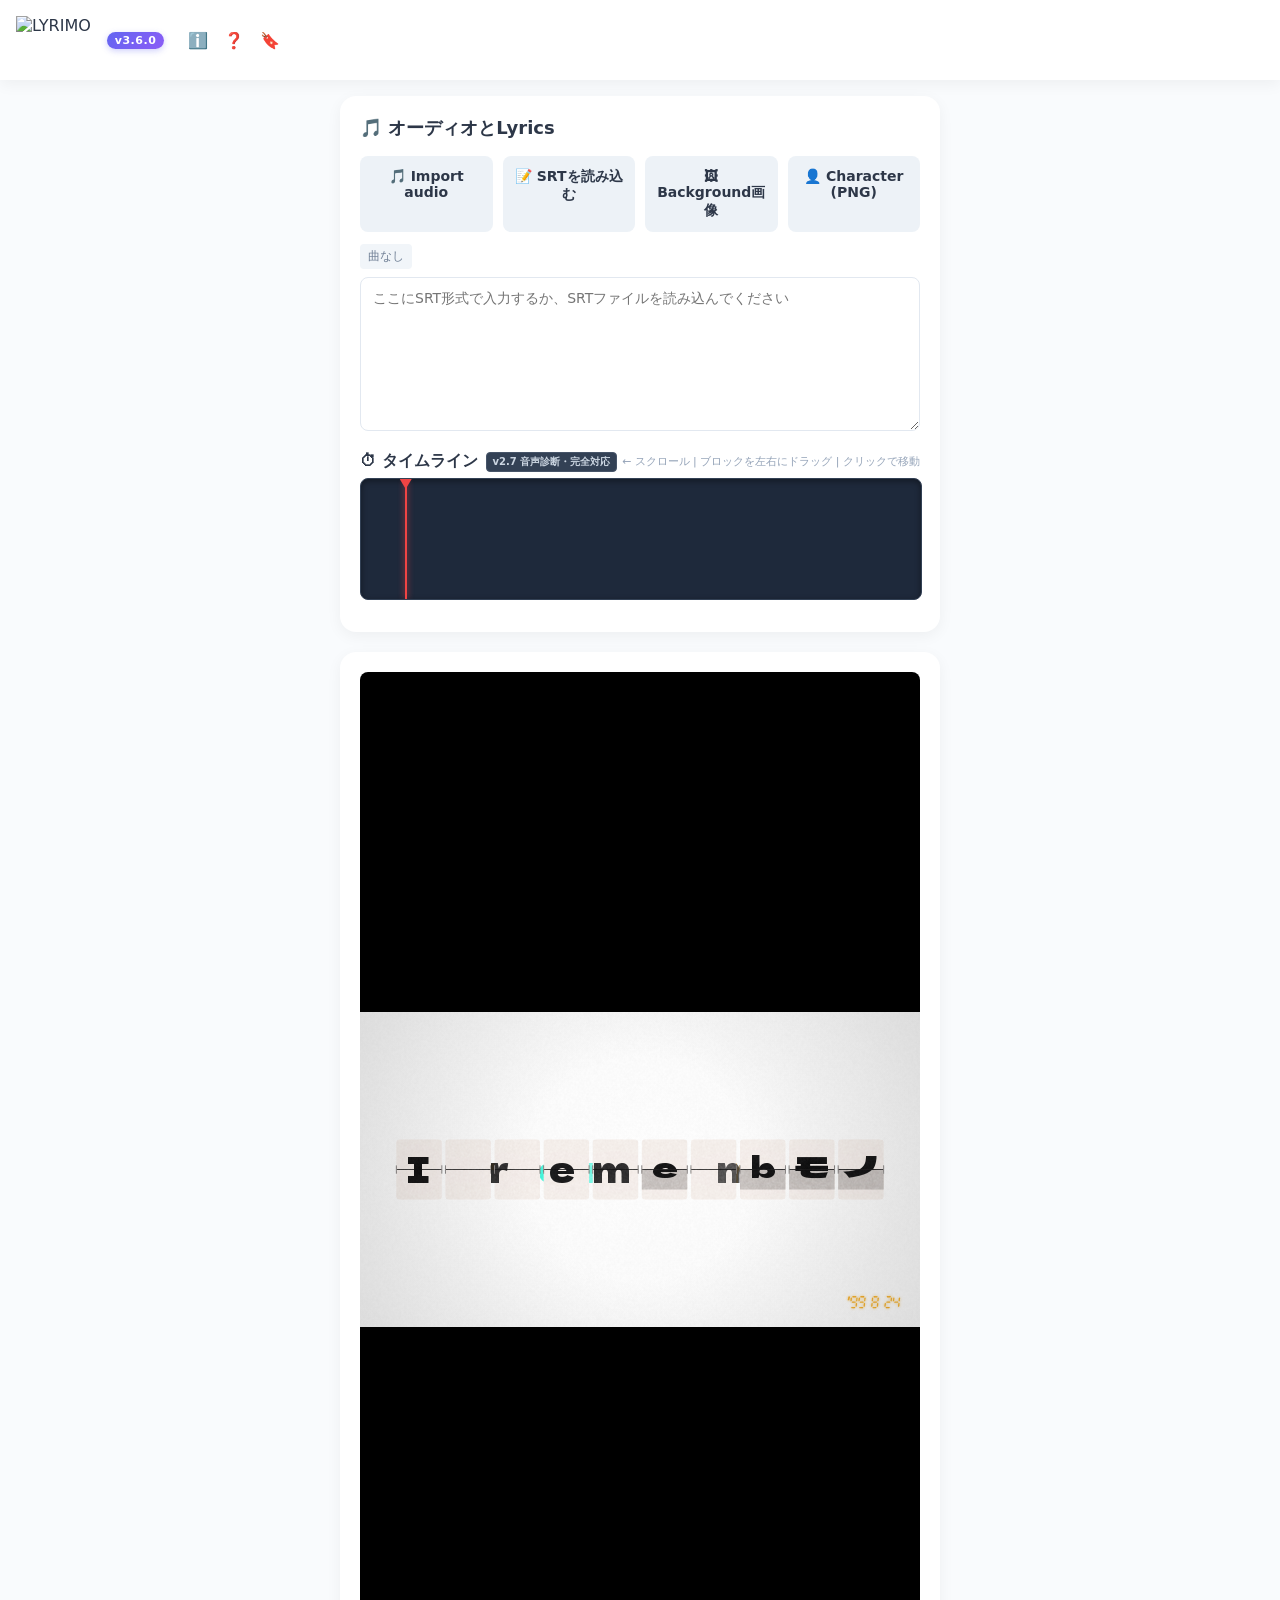
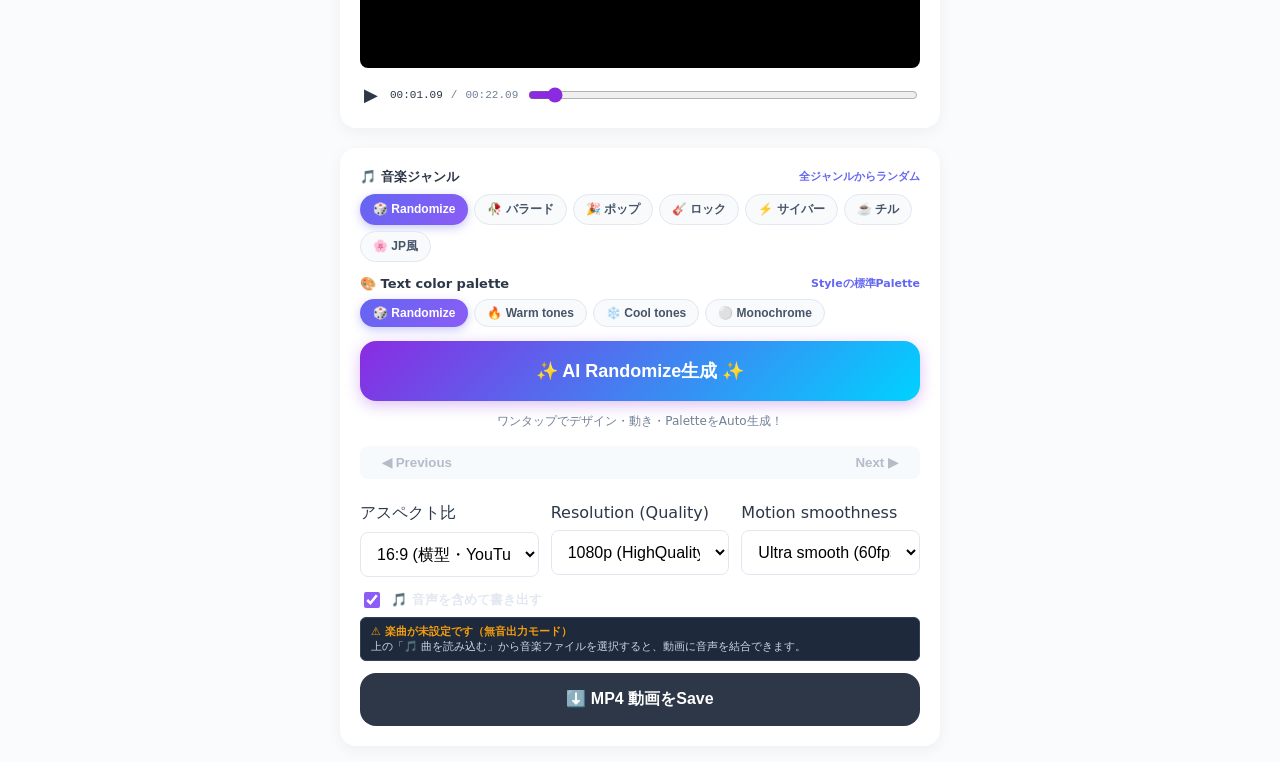
==== en/index.html @ 1c14915a "fix: replace 176MB isnet model with ultra-fast 4.6MB u2netp for reliable in-browser AI background re" ====
<!doctype html>
<html lang="en">
<head>
<meta charset="utf-8">
<meta name="viewport" content="width=device-width, initial-scale=1, viewport-fit=cover">
<title>LYRIMO v3.6.0 — Lyric Motion Video Maker</title>
<meta name="description" content="Turn lyrics into animated lyric videos in your browser and export MP4.">
<link rel="canonical" href="https://amfmu49-spec.github.io/lyrimo/en/">
<link rel="alternate" hreflang="ja" href="https://amfmu49-spec.github.io/lyrimo/">
<link rel="alternate" hreflang="en" href="https://amfmu49-spec.github.io/lyrimo/en/">
<meta property="og:type" content="website">
<meta property="og:title" content="LYRIMO v3.6.0 — Lyric Motion Video Maker">
<meta property="og:description" content="Turn lyrics into animated lyric videos in your browser and export MP4.">
<meta property="og:url" content="https://amfmu49-spec.github.io/lyrimo/en/">
<meta name="twitter:card" content="summary">
<link rel="preconnect" href="https://fonts.googleapis.com">
<link rel="preconnect" href="https://fonts.gstatic.com" crossorigin>
<style>
:root {
  --c-bg: #f9fbfd;
  --c-card: #ffffff;
  --c-text: #2d3748;
  --c-muted: #718096;
  --c-primary: #8a2be2;
  --c-secondary: #00d2ff;
  --g-ai: linear-gradient(135deg, #8a2be2 0%, #00d2ff 100%);
  --shadow: 0 4px 15px rgba(0,0,0,0.05);
  --radius: 16px;
}

body {
  margin: 0; padding: 0;
  font-family: 'Inter', 'Segoe UI', system-ui, sans-serif;
  background-color: var(--c-bg);
  color: var(--c-text);
  overflow-x: hidden;
}

.amuvi-pro [hidden] { display: none !important; }
.mono { font-family: monospace; }
.muted { color: var(--c-muted); }

.amuvi-header {
  background: var(--c-card);
  padding: 16px;
  text-align: center;
  box-shadow: var(--shadow);
  position: sticky;
  top: 0;
  z-index: 100;
}

.amuvi-title {
  font-size: 24px;
  font-weight: 800;
  background: var(--g-ai);
  -webkit-background-clip: text;
  color: transparent;
  letter-spacing: 1px;
}

.amuvi-main {
  max-width: 600px;
  margin: 0 auto;
  padding: 16px;
  display: flex;
  flex-direction: column;
  gap: 20px;
}

.amuvi-card {
  background: var(--c-card);
  border-radius: var(--radius);
  padding: 20px;
  box-shadow: var(--shadow);
}

.amuvi-h2 {
  font-size: 18px;
  margin: 0 0 16px 0;
  color: var(--c-text);
}

.amuvi-actions {
  display: flex;
  gap: 10px;
  margin-bottom: 12px;
}

.amuvi-btn {
  flex: 1;
  background: #edf2f7;
  border: none;
  border-radius: 8px;
  padding: 12px;
  font-size: 14px;
  font-weight: 600;
  text-align: center;
  cursor: pointer;
  color: var(--c-text);
  transition: all 0.2s;
  position: relative;
  overflow: hidden;
  display: inline-block;
}

.amuvi-btn:hover {
  background: #e2e8f0;
}

.amuvi-btn.file input[type="file"] {
  position: absolute;
  top: 0; left: 0; width: 100%; height: 100%;
  opacity: 0; cursor: pointer;
}

.amuvi-audio-name {
  font-size: 12px;
  margin-bottom: 16px;
  text-align: center;
}

.amuvi-textarea {
  width: 100%;
  border: 1px solid #e2e8f0;
  border-radius: 8px;
  padding: 12px;
  font-size: 14px;
  resize: vertical;
  min-height: 120px;
  box-sizing: border-box;
  font-family: inherit;
}
.amuvi-textarea:focus {
  outline: none;
  border-color: var(--c-secondary);
}

/* Canvas / Viewport */
.viewport {
  width: 100%;
  position: relative;
  background: #000;
  border-radius: 8px;
  overflow: hidden;
  aspect-ratio: 9/16; /* always portrait container */
  display: flex;
  align-items: center;
  justify-content: center;
}
.viewport canvas {
  max-width: 100%;
  max-height: 100%;
  object-fit: contain;
  display: block;
}
.overlay-msg {
  position: absolute;
  top: 50%; left: 50%;
  transform: translate(-50%, -50%);
  background: rgba(0,0,0,0.7);
  color: #fff;
  padding: 8px 16px;
  border-radius: 8px;
  font-size: 14px;
}

.amuvi-transport {
  display: flex;
  align-items: center;
  gap: 8px;
  margin-top: 14px;
  width: 100%;
  box-sizing: border-box;
  min-width: 0;
}

.amuvi-icon-btn {
  background: none;
  border: none;
  font-size: 18px;
  cursor: pointer;
  color: var(--c-text);
  padding: 4px;
  border-radius: 6px;
  display: inline-flex;
  align-items: center;
  justify-content: center;
  flex-shrink: 0;
  line-height: 1;
  transition: background 0.15s, transform 0.1s, color 0.15s;
}
.amuvi-icon-btn:hover {
  background: rgba(0, 0, 0, 0.06);
}
.amuvi-icon-btn:active {
  transform: scale(0.95);
}

#btnAvoid {
  position: relative;
  font-size: 16px;
  width: 30px;
  height: 30px;
  border-radius: 8px;
  background: rgba(0, 0, 0, 0.04);
  border: 1px solid transparent;
  flex-shrink: 0;
}
#btnAvoid:hover {
  background: rgba(236, 72, 153, 0.12);
  border-color: rgba(236, 72, 153, 0.25);
}
#btnAvoid.active,
#btnAvoid[aria-pressed="true"] {
  background: rgba(236, 72, 153, 0.18);
  color: #ec4899;
  box-shadow: 0 0 8px rgba(236, 72, 153, 0.35);
  border-color: rgba(236, 72, 153, 0.5);
}

.amuvi-slider {
  flex: 1 1 0;
  min-width: 40px;
  accent-color: var(--c-primary);
  height: 20px;
}
.tc {
  font-size: 11px;
  font-family: monospace;
  font-variant-numeric: tabular-nums;
  white-space: nowrap;
  flex-shrink: 0;
}

/* Omakase and Export */
.amuvi-omakase-btn {
  width: 100%;
  background: var(--g-ai);
  color: white;
  border: none;
  border-radius: var(--radius);
  padding: 18px;
  font-size: 18px;
  font-weight: bold;
  cursor: pointer;
  box-shadow: 0 4px 15px rgba(138, 43, 226, 0.3);
  transition: transform 0.1s;
}
.amuvi-omakase-btn:active {
  transform: scale(0.98);
}

.amuvi-hint {
  text-align: center;
  font-size: 12px;
  margin: 12px 0 16px 0;
  color: var(--c-muted);
}

.amuvi-hist-row {
  display: flex;
  justify-content: space-between;
  align-items: center;
  background: #f7fafc;
  padding: 8px 16px;
  border-radius: 8px;
}

.amuvi-ghost-btn {
  background: none;
  border: none;
  color: var(--c-primary);
  font-weight: 600;
  cursor: pointer;
}
.amuvi-ghost-btn:disabled {
  color: var(--c-muted);
  opacity: 0.5;
}

.amuvi-fields {
  margin: 24px 0 16px 0;
}
.amuvi-select {
  width: 100%;
  padding: 12px;
  border-radius: 8px;
  border: 1px solid #e2e8f0;
  font-size: 16px;
  margin-top: 8px;
  background: white;
}

.amuvi-export-btn {
  width: 100%;
  background: #2d3748;
  color: white;
  border: none;
  border-radius: var(--radius);
  padding: 16px;
  font-size: 16px;
  font-weight: bold;
  cursor: pointer;
}

.progress {
  height: 8px;
  background: #e2e8f0;
  border-radius: 4px;
  overflow: hidden;
  margin-top: 16px;
}
.exp-bar {
  display: block;
  height: 100%;
  background: var(--g-ai);
  width: 0%;
}
.amuvi-row-between {
  display: flex;
  justify-content: space-between;
  align-items: center;
  margin-top: 8px;
}
.amuvi-exp-text { font-size: 12px; }
.amuvi-exp-cancel {
  background: none; border: none; color: red; font-size: 12px; cursor: pointer;
}

/* Genre Selector */
.amuvi-genre-container {
  margin-bottom: 14px;
}
.amuvi-genre-header {
  display: flex;
  justify-content: space-between;
  align-items: center;
  margin-bottom: 8px;
}
.amuvi-genre-title {
  font-size: 13px;
  font-weight: 700;
  color: var(--c-text);
  display: flex;
  align-items: center;
  gap: 5px;
}
.amuvi-genre-desc {
  font-size: 11px;
  color: #6366f1;
  font-weight: 600;
}
.amuvi-genre-list {
  display: flex;
  flex-wrap: wrap;
  gap: 6px;
}
.amuvi-genre-chip {
  padding: 6px 12px;
  border-radius: 20px;
  border: 1px solid #e2e8f0;
  background: #f8fafc;
  color: #475569;
  font-size: 12px;
  font-weight: 600;
  cursor: pointer;
  transition: all 0.15s ease;
  display: inline-flex;
  align-items: center;
  gap: 4px;
  user-select: none;
}
.amuvi-genre-chip:hover {
  background: #f1f5f9;
  border-color: #cbd5e1;
  transform: translateY(-1px);
}
.amuvi-genre-chip.active {
  background: linear-gradient(135deg, #6366f1, #8b5cf6);
  color: #fff;
  border-color: transparent;
  box-shadow: 0 3px 10px rgba(99, 102, 241, 0.35);
}

/* Avoid Area Overlay */
.amuvi-avoid-guide {
  position: absolute;
  top: 12px;
  left: 50%;
  transform: translateX(-50%);
  background: rgba(15, 23, 42, 0.9);
  color: #fff;
  padding: 6px 14px;
  border-radius: 20px;
  font-size: 11px;
  font-weight: 600;
  box-shadow: 0 4px 12px rgba(0, 0, 0, 0.5);
  border: 1px solid rgba(236, 72, 153, 0.6);
  z-index: 20;
  pointer-events: none;
  white-space: nowrap;
  animation: pulseGuide 2s infinite;
}
@keyframes pulseGuide {
  0%, 100% { opacity: 0.95; }
  50% { opacity: 0.65; }
}
.amuvi-avoid-marker {
  position: absolute;
  transform: translate(-50%, -50%);
  z-index: 20;
  pointer-events: auto;
  cursor: grab;
  user-select: none;
}
.amuvi-avoid-circle {
  width: 100%;
  height: 100%;
  border-radius: 50%;
  border: 2px dashed #ec4899;
  background: radial-gradient(circle, rgba(236, 72, 153, 0.28) 0%, rgba(168, 85, 247, 0.16) 70%, transparent 100%);
  box-shadow: 0 0 16px rgba(236, 72, 153, 0.45), inset 0 0 12px rgba(236, 72, 153, 0.25);
  display: flex;
  align-items: center;
  justify-content: center;
  transition: width 0.15s, height 0.15s;
}
.amuvi-avoid-icon {
  font-size: 22px;
  filter: drop-shadow(0 2px 4px rgba(0,0,0,0.6));
}
.amuvi-avoid-controls {
  position: absolute;
  bottom: -32px;
  left: 50%;
  transform: translateX(-50%);
  display: flex;
  gap: 4px;
  background: rgba(15, 23, 42, 0.92);
  padding: 3px 6px;
  border-radius: 12px;
  box-shadow: 0 4px 10px rgba(0,0,0,0.5);
  border: 1px solid #334155;
  white-space: nowrap;
}
.amuvi-avoid-btn {
  background: #1e293b;
  border: 1px solid #334155;
  color: #cbd5e1;
  font-size: 10px;
  font-weight: 700;
  padding: 2px 7px;
  border-radius: 8px;
  cursor: pointer;
  transition: all 0.15s ease;
}
.amuvi-avoid-btn:hover {
  background: #334155;
  color: #fff;
}
.amuvi-avoid-btn.active {
  background: #ec4899;
  color: #fff;
  border-color: #ec4899;
}
.amuvi-avoid-btn.clear {
  color: #f87171;
}
.amuvi-avoid-btn.clear:hover {
  background: #ef4444;
  color: #fff;
}

/* Character Depth & Segmentation */
.amuvi-char-detect-btn {
  background: linear-gradient(135deg, #7c3aed, #ec4899);
  color: #fff;
  border: none;
  border-radius: 6px;
  padding: 3px 10px;
  font-size: 11px;
  font-weight: 700;
  cursor: pointer;
  box-shadow: 0 2px 6px rgba(124, 58, 237, 0.25);
  transition: transform 0.1s, opacity 0.15s;
}
.amuvi-char-detect-btn:hover {
  opacity: 0.92;
  transform: scale(1.02);
}
.amuvi-char-detect-btn:active {
  transform: scale(0.98);
}
.amuvi-char-detect-btn:disabled {
  opacity: 0.5;
  cursor: not-allowed;
  transform: none;
}
.amuvi-depth-chip {
  background: #ede9fe;
  border: 1px solid #c4b5fd;
  color: #5b21b6;
  border-radius: 6px;
  padding: 3px 8px;
  font-size: 11px;
  font-weight: 600;
  cursor: pointer;
  transition: all 0.15s ease;
}
.amuvi-depth-chip:hover {
  background: #ddd6fe;
}
.amuvi-depth-chip.active {
  background: #7c3aed;
  color: #fff;
  border-color: #6d28d9;
  box-shadow: 0 2px 5px rgba(124, 58, 237, 0.35);
}

</style>
</head>
<body>
<div id="app" class="amuvi-pro">
  <header class="bar amuvi-header">
    <div class="brand" style="display:flex; align-items:center; gap:8px;">
      <img src="logo.png" alt="LYRIMO" style="height:48px;">
      <span class="amuvi-version" style="font-size:11px; font-weight:700; background:linear-gradient(135deg,#6366f1,#8b5cf6); color:#fff; border-radius:10px; padding:2px 8px; margin-left:8px; vertical-align:middle; letter-spacing:0.5px; box-shadow:0 2px 6px rgba(99,102,241,0.3);">v3.6.0</span>
      <button onclick="document.getElementById('licenseModal').showModal()" style="background:none; border:none; cursor:pointer; color:#94a3b8; font-size:16px; margin-left:12px; padding:4px;" title="license情報">ℹ️</button>
      <button onclick="document.getElementById('tutorialModal').showModal()" style="background:none; border:none; cursor:pointer; font-size:16px; padding:4px;" title="使い方（チュートリアル）">❓</button>
      <button onclick="document.getElementById('bookmarkletModal').showModal()" style="background:none; border:none; cursor:pointer; font-size:16px; padding:4px;" title="ブックマークレット">🔖</button>
    </div>
    <div class="proj" style="display:none;">
      <input id="songTitle" type="text" placeholder="Song title">
      <input id="songArtist" type="text" placeholder="Artist">
    </div>
    <div class="modes" role="group" style="display:none;">
      <button id="modeEasy" aria-pressed="true">Simple</button>
      <button id="modePro" aria-pressed="false">Advanced</button>
    </div>
    <div class="acts" style="display:none;">
      <label class="file"><input id="fileProject" type="file"></label>
      <button id="btnSave">Save</button>
      <button id="btnAE">Export for AE</button>
      <button id="btnTerms" class="ghost terms-open">About / rights</button>
    </div>
  </header>

  <main class="work amuvi-main">
    <section class="col col-left amuvi-inputs" aria-label="Lyrics and timing">
      <div class="amuvi-card">
        <h2 class="amuvi-h2">🎵 オーディオとLyrics</h2>
        
        <div class="amuvi-actions">
           <label class="amuvi-btn file" title="MP3, WAV, M4A and more">
             🎵 Import audio
             <input id="audioFile" type="file" accept="audio/*,.mp3,.wav,.m4a,.aac,.ogg,.flac">
           </label>
           
           <label class="amuvi-btn file" title="SRTファイル">
             📝 SRTを読み込む
             <input id="srtFile" type="file" accept=".srt">
           </label>
           <label class="amuvi-btn file" title="Background画像を設定">
             🖼 Background画像
             <input id="bgImageFile" type="file" accept="image/*">
           </label>
           <label class="amuvi-btn file" title="Import transparent PNG standing artwork for 3D depth where lyrics pass behind the character">
             👤 Character (PNG)
             <input id="charImageFile" type="file" accept="image/png,image/webp">
           </label>
        </div>
        <div id="bgImageBar" style="display:none; flex-direction:column; gap:6px; margin-top:6px; font-size:12px; color:#7c3aed; background:#f5f3ff; border:1px solid #ddd6fe; border-radius:8px; padding:8px 12px;">
          <div id="bgRow" style="display:none; align-items:center; gap:8px; width:100%;">
            <span>🖼 Background：</span>
            <span id="bgImageName" style="font-weight:600; max-width:130px; overflow:hidden; text-overflow:ellipsis; white-space:nowrap;"></span>
            <button type="button" id="btnDetectChar" class="amuvi-char-detect-btn" title="Auto cut out character from background using AI">🤖 Cut out char from BG</button>
            <button type="button" id="btnClearBg" style="margin-left:auto; font-size:11px; padding:2px 8px; border:1px solid #7c3aed66; border-radius:4px; background:none; color:#7c3aed; cursor:pointer;">✕ 解除</button>
          </div>
          <div id="charRow" style="display:none; align-items:center; gap:8px; width:100%;">
            <span>👤 キャラ：</span>
            <span id="charImageName" style="font-weight:600; max-width:140px; overflow:hidden; text-overflow:ellipsis; white-space:nowrap;"></span>
            <span style="font-size:11px; color:#10b981; font-weight:700;">✅ 前景レイヤー</span>
            <button type="button" id="btnClearChar" style="margin-left:auto; font-size:11px; padding:2px 8px; border:1px solid #7c3aed66; border-radius:4px; background:none; color:#7c3aed; cursor:pointer;">✕ 解除</button>
          </div>
          <div id="charDetectProgress" style="display:none; width:100%; flex-direction:column; gap:4px; margin-top:2px;">
            <div style="display:flex; justify-content:space-between; font-size:11px; color:#6d28d9;">
              <span id="charDetectStatus">AIモデルを準備中…</span>
              <span id="charDetectPercent">0%</span>
            </div>
            <div style="width:100%; height:4px; background:#e9d5ff; border-radius:2px; overflow:hidden;">
              <div id="charDetectBar" style="width:0%; height:100%; background:linear-gradient(90deg, #8b5cf6, #ec4899); transition:width 0.15s;"></div>
            </div>
          </div>
          <div id="charDepthControls" style="display:none; align-items:center; gap:6px; padding-top:6px; border-top:1px dashed #ddd6fe; flex-wrap:wrap;">
            <span style="font-size:11px; font-weight:700; color:#4c1d95;">🎭 3D Depth:</span>
            <button type="button" class="amuvi-depth-chip active" data-depth="behind" title="3D depth: lyrics pass behind the character">🎭 Behind char</button>
            <button type="button" class="amuvi-depth-chip" data-depth="cross" title="Dynamic 3D: lyrics alternate between behind and in front of character">⚡ Cross 3D</button>
            <button type="button" class="amuvi-depth-chip" data-depth="off" title="Normal (lyrics always in front)">Off (front)</button>
          </div>
        </div>
        
        <div id="audioName" class="muted audio-name amuvi-audio-name" style="padding:4px 8px; border-radius:4px; background:#f1f5f9; display:inline-block; margin-bottom:8px; font-size:12px;">曲なし</div>

        <textarea id="srtLyrics" rows="8" spellcheck="false" class="amuvi-textarea" placeholder="ここにSRT形式で入力するか、SRTファイルを読み込んでください"></textarea>
        <textarea id="lyrics" style="display:none;"></textarea>
        
        <div style="margin-top: 16px;">
          <div style="display:flex; align-items:center; justify-content:space-between; margin-bottom:6px;">
            <div style="display:flex; align-items:center; gap:8px;">
              <h3 class="amuvi-h2" style="font-size:16px; margin:0;">⏱ タイムライン</h3>
              <span style="font-size:10px; font-weight:600; color:#cbd5e1; background:#334155; padding:2px 6px; border-radius:4px; border:1px solid #475569;">v2.7 音声診断・完全対応</span>
            </div>
            <span style="font-size:11px; color:#94a3b8;">← スクロール | ブロックを左右にドラッグ | クリックで移動</span>
          </div>
          <div id="amuviDragTimeline" style="overflow-x:auto; background:#1e293b; border-radius:8px; position:relative; height:120px; width:100%; touch-action:pan-x; margin-bottom:12px; box-shadow:inset 0 2px 6px rgba(0,0,0,.4); border:1px solid #334155;">
            <div id="amuviTimelineTrack" style="position:relative; height:100%; min-width:100%;">
              <div id="amuviTimelinePlayhead" style="position:absolute; top:0; bottom:0; width:2px; background:#ef4444; left:0; pointer-events:none; z-index:20; box-shadow:0 0 6px rgba(239,68,68,0.8);">
                <div style="position:absolute; top:0; left:-5px; width:12px; height:10px; background:#ef4444; clip-path:polygon(0 0, 100% 0, 50% 100%);"></div>
              </div>
            </div>
          </div>
          <span id="linesInfo" style="display:none;"></span>
          <ol id="lineList" style="display:none;"></ol>
        </div>

        <!-- Hidden required elements -->
        <div style="display:none;">
          <button id="btnSyntax"></button>
          <select id="lyricLang"><option value="auto"></option><option value="ja"></option><option value="zh-Hant"></option><option value="zh-Hans"></option><option value="ko"></option><option value="en"></option></select>
          <span id="langNote"></span>
          <div id="syntax"></div>
          <button id="btnTap"></button>
          <input id="bpm" type="number"><input id="offset" type="number"><input id="lineScale" type="number"><input id="snap" type="checkbox"><button id="btnResetTimes"></button>
          <div id="tapPanel"><b id="tapLine"></b><button id="tapBtn"></button><button id="tapStop"></button></div>
        </div>
      </div>
    </section>

    <section class="col col-stage amuvi-preview" aria-label="Preview">
      <div class="amuvi-card">
        <div class="viewport" id="viewport" style="position:relative;">
          <div id="bgImageLayer" style="position:absolute;inset:0;background-size:cover;background-position:center;background-repeat:no-repeat;z-index:0;border-radius:4px;"></div>
          <canvas id="view" width="1280" height="720" style="position:relative;z-index:1;"></canvas>
          <div id="viewMsg" class="overlay-msg" hidden></div>
          <div id="keyBadge" class="key-badge" hidden></div>
          <div id="toast" class="toast" role="status" aria-live="polite" hidden></div>
        </div>
        <div class="transport amuvi-transport">
          <button id="btnPlay" class="play amuvi-icon-btn" aria-label="Play">▶</button>
          <span id="timeNow" class="tc">00:00.00</span>
          <span class="tc muted">/</span>
          <span id="timeDur" class="tc muted">00:00.00</span>
          <input id="scrub" type="range" min="0" max="10000" value="0" aria-label="Playback position" class="amuvi-slider">
          <button id="btnLoop" style="display:none;" aria-pressed="true" aria-hidden="true"></button>
          <span class="vol" style="display:none;">
            <button id="btnMute"></button>
            <input id="vol" type="range">
          </span>
          <span class="hist-btns" style="display:none;">
            <button id="btnPrev"></button><button id="btnNext"></button>
          </span>
          <button id="btnShuffle" style="display:none;">Shuffle</button>
          <button id="btnOmakase" style="display:none;">Randomize</button>
        </div>
        <canvas id="timeline" style="display:none;"></canvas>
        <div class="cutinfo" id="cutInfo" style="display:none;"></div>
      </div>
    </section>

    <section class="col col-right amuvi-controls" aria-label="Style and export">
      <div id="easyPanel" class="easy amuvi-card">
        <div class="easy-hero amuvi-hero">
          <div class="amuvi-genre-container">
            <div class="amuvi-genre-header">
              <span class="amuvi-genre-title">🎵 音楽ジャンル</span>
              <span id="genreHint" class="amuvi-genre-desc">全ジャンルからランダム</span>
            </div>
            <div class="amuvi-genre-list" id="genreList">
              <button type="button" class="amuvi-genre-chip active" data-genre="auto">🎲 Randomize</button>
              <button type="button" class="amuvi-genre-chip" data-genre="ballad">🥀 バラード</button>
              <button type="button" class="amuvi-genre-chip" data-genre="pop">🎉 ポップ</button>
              <button type="button" class="amuvi-genre-chip" data-genre="rock">🎸 ロック</button>
              <button type="button" class="amuvi-genre-chip" data-genre="cyber">⚡ サイバー</button>
              <button type="button" class="amuvi-genre-chip" data-genre="chill">☕ チル</button>
              <button type="button" class="amuvi-genre-chip" data-genre="wa">🌸 JP風</button>
            </div>
          </div>
          <div class="amuvi-genre-container" style="margin-top:10px;">
            <div class="amuvi-genre-header">
              <span class="amuvi-genre-title">🎨 Text color palette</span>
              <span id="colorToneHint" class="amuvi-genre-desc">Default style palette</span>
            </div>
            <div class="amuvi-genre-list" id="colorToneList">
              <button type="button" class="amuvi-genre-chip active" data-tone="auto">🎲 Randomize</button>
              <button type="button" class="amuvi-genre-chip" data-tone="warm">🔥 Warm tones</button>
              <button type="button" class="amuvi-genre-chip" data-tone="cool">❄️ Cool tones</button>
              <button type="button" class="amuvi-genre-chip" data-tone="mono">⚪ Monochrome</button>
            </div>
          </div>
          <button id="btnOmakaseBig" class="omakase amuvi-omakase-btn">✨ AI Randomize生成 ✨</button>
          <p class="hint amuvi-hint">ワンタップでデザイン・動き・PaletteをAuto生成！</p>
          <div class="hist-row amuvi-hist-row">
            <button id="btnPrev2" class="ghost amuvi-ghost-btn">◀ Previous</button>
            <span id="histPos" class="muted mono"></span>
            <button id="btnNext2" class="ghost amuvi-ghost-btn">Next ▶</button>
          </div>
          <!-- Hidden checkboxes required by JS -->
          <div style="display:none;">
            <input id="eExtra" type="checkbox" checked>
            <input id="eWa" type="checkbox" checked>
          </div>
        </div>

        <div class="easy-sec" style="display:none;">
          <div id="easyNow"></div>
          <button id="eStyle"></button><button id="ePalette"></button><button id="eMood"></button><button id="eCut"></button>
        </div>
        
        <div class="easy-sec amuvi-export-sec">
          <div class="fields amuvi-fields" style="display:flex; gap:12px; flex-wrap:wrap; margin-bottom:12px;">
            <label class="field" style="flex:1; min-width:140px;">アスペクト比
              <select id="eAspect" class="amuvi-select">
                <option value="9:16">9:16 (portrait型・スマホ/SNS)</option>
                <option value="16:9">16:9 (横型・YouTube)</option>
                <option value="1:1">1:1 (正方形・SNS)</option>
              </select>
            </label>
            <label class="field" style="flex:1; min-width:140px;">Resolution (Quality)
              <select id="eRes" class="amuvi-select">
                <option value="720">720p (スマホ推奨・軽快)</option>
                <option value="1080">1080p (HighQuality・PC推奨)</option>
                <option value="540">540p (超軽量・省メモリ)</option>
              </select>
            </label>
            <label class="field" style="flex:1; min-width:140px;">Motion smoothness
              <select id="eMotionSmooth" class="amuvi-select">
                <option value="smooth60">Ultra smooth (60fps)</option>
                <option value="smooth30">Standard smooth (30fps)</option>
                <option value="anime">Anime style (On twos / 12fps)</option>
              </select>
            </label>
            <div style="display:none;">
              <select id="eFps"><option value="60">60</option><option value="30">30</option><option value="24">24</option></select>
              <select id="eKey"><option value="off"></option><option value="green"></option><option value="black"></option></select>
            </div>
          </div>
          <div style="display:flex; align-items:center; justify-content:space-between; margin-bottom:6px;">
            <label style="display:inline-flex; align-items:center; gap:8px; font-size:13px; font-weight:600; color:#e2e8f0; cursor:pointer;">
              <input id="eAudio" type="checkbox" checked style="accent-color:#8b5cf6; width:16px; height:16px; cursor:pointer;"> 🎵 音声を含めて書き出す
            </label>
          </div>
          <div id="eAudioNote" style="font-size:11px; line-height:1.4; margin-bottom:12px; padding:6px 10px; border-radius:6px; background:#1e293b; border:1px solid #334155;"></div>
          <div class="outbtns amuvi-outbtns">
             <button id="eMP4" class="primary amuvi-export-btn">⬇️ MP4 動画をSave</button>
          </div>
          <div class="exp-box amuvi-exp-box" hidden>
            <div class="progress"><i class="exp-bar"></i></div>
            <div class="row amuvi-row-between"><span class="exp-text muted mono amuvi-exp-text">—</span><button class="exp-cancel ghost small amuvi-exp-cancel">Cancel</button></div>
          </div>
        </div>
      </div>
      
      <!-- ALL PRO TABS HIDDEN -->
      <nav class="tabs" role="tablist" style="display:none;">
        <button role="tab" data-tab="style" aria-selected="true"></button>
        <button role="tab" data-tab="fx" aria-selected="false"></button>
        <button role="tab" data-tab="tech" aria-selected="false"></button>
        <button role="tab" data-tab="out" aria-selected="false"></button>
      </nav>

      <div class="tabpane" data-pane="style" style="display:none;">
        <div id="styleGrid"></div><div id="fontRoles"></div><input id="localFont"><button id="btnAddFont"></button><input id="fontFile" type="file"><input id="accentOn" type="checkbox"><div id="colorRowAccent"></div><button id="btnRandPalette"></button><div id="paletteSwatch"></div><input id="colorOn" type="checkbox"><div id="colorRow"></div>
      </div>
      <div class="tabpane" data-pane="fx" style="display:none;">
        <div id="fxSliders"></div><input id="fxFlash" type="checkbox"><select id="fxKoma"><option value="12"></option><option value="8"></option><option value="0"></option></select><select id="fxHud"><option value="auto"></option></select><input id="seed"><button id="btnSeed"></button>
      </div>
      <div class="tabpane" data-pane="tech" style="display:none;">
        <input id="tExtra" type="checkbox" checked><input id="tWa" type="checkbox" checked><input id="techFilter"><span id="techTotal"></span><div id="techLists"></div>
      </div>
      <div class="tabpane" data-pane="out" style="display:none;">
        <select id="outAspect"><option value="16:9"></option></select><select id="outRes"><option value="720">720p</option><option value="1080">1080p</option><option value="540">540p</option></select><select id="outFps"><option value="60">60</option><option value="30">30</option><option value="24">24</option></select><select id="outQuality"><option value="standard"></option></select><select id="outKey"><option value="off"></option></select><input id="outAudio" type="checkbox" checked><button id="btnMP4"></button><button id="btnPNG"></button><button id="btnPNGA"></button><button id="btnPNGL"></button>
      </div>
    </section>
  </main>
</div>

<!-- Modal hidden -->
<dialog id="termsDlg" class="terms" style="display:none;">
  <form method="dialog"><h2 id="termsTitle"></h2><button value="close" id="termsCloseBtn"></button></form>
</dialog>

<!-- License Modal -->
<dialog id="licenseModal" style="background:#1e293b; color:#fff; border:1px solid #334155; border-radius:12px; padding:24px; max-width:600px; max-height:80vh; overflow-y:auto; box-shadow:0 10px 30px rgba(0,0,0,0.5);">
  <form method="dialog" style="display:flex; justify-content:space-between; align-items:center; margin-bottom:16px;">
    <h3 style="margin:0; font-size:18px;">license情報 (Licenses)</h3>
    <button value="close" style="background:#334155; color:#fff; border:none; border-radius:8px; padding:6px 12px; cursor:pointer;">Close</button>
  </form>
  <div style="font-size:12px; line-height:1.5; color:#cbd5e1; white-space:pre-wrap; background:#0f172a; padding:16px; border-radius:8px; border:1px solid #1e293b;">
MIT License

Copyright (c) 2026 hakoniwa

Permission is hereby granted, free of charge, to any person obtaining a copy
of this software and associated documentation files (the "Software"), to deal
in the Software without restriction, including without limitation the rights
to use, copy, modify, merge, publish, distribute, sublicense, and/or sell
copies of the Software, and to permit persons to whom the Software is
furnished to do so, subject to the following conditions:

The above copyright notice and this permission notice shall be included in all
copies or substantial portions of the Software.

THE SOFTWARE IS PROVIDED "AS IS", WITHOUT WARRANTY OF ANY KIND, EXPRESS OR
IMPLIED, INCLUDING BUT NOT LIMITED TO THE WARRANTIES OF MERCHANTABILITY,
FITNESS FOR A PARTICULAR PURPOSE AND NONINFRINGEMENT. IN NO EVENT SHALL THE
AUTHORS OR COPYRIGHT HOLDERS BE LIABLE FOR ANY CLAIM, DAMAGES OR OTHER
LIABILITY, WHETHER IN AN ACTION OF CONTRACT, TORT OR OTHERWISE, ARISING FROM,
OUT OF OR IN CONNECTION WITH THE SOFTWARE OR THE USE OR OTHER DEALINGS IN THE
SOFTWARE.
  </div>
</dialog>

<!-- Bookmarklet Modal -->
<dialog id="bookmarkletModal" style="background:#1e293b; color:#fff; border:1px solid #334155; border-radius:12px; padding:24px; max-width:540px; box-shadow:0 10px 30px rgba(0,0,0,0.5);">
  <form method="dialog" style="display:flex; justify-content:space-between; align-items:center; margin-bottom:16px;">
    <h3 style="margin:0; font-size:18px;">🔖 LYRIMO ブックマークレット</h3>
    <button value="close" style="background:#334155; color:#fff; border:none; border-radius:8px; padding:6px 12px; cursor:pointer;">Close</button>
  </form>

  <div style="display:flex; gap:8px; margin-bottom:16px; border-bottom:1px solid #334155; padding-bottom:8px;">
    <button id="tabBmSuno" type="button" onclick="switchBmTab('suno')" style="flex:1; padding:8px 12px; border-radius:8px; border:none; background:#6366f1; color:#fff; font-weight:bold; cursor:pointer; font-size:13px;">🎵 Suno 用</button>
    <button id="tabBmMureka" type="button" onclick="switchBmTab('mureka')" style="flex:1; padding:8px 12px; border-radius:8px; border:none; background:#334155; color:#94a3b8; font-weight:bold; cursor:pointer; font-size:13px;">🎶 Mureka 用</button>
  </div>

  <div id="bmPaneSuno">
    <p style="font-size:13px; color:#cbd5e1; margin-bottom:12px; line-height:1.5;">
      Sunoの楽曲ページ（<code>suno.com/song/...</code>）で実行すると、SRTLyricsと音源がAuto抽出され、LYRIMOに1タップで転送できます。
    </p>
    <textarea id="bmCodeSuno" readonly style="width:100%; height:75px; background:#0f172a; color:#22c55e; border:1px solid #334155; border-radius:8px; padding:10px; font-family:monospace; font-size:11px; margin-bottom:12px; resize:none;">javascript:(function(){var s=document.createElement('script');s.src='https://amfmu49-spec.github.io/lyrimo/bookmarklet.js?t='+Date.now();document.body.appendChild(s);})();</textarea>
    <button type="button" onclick="navigator.clipboard.writeText(document.getElementById('bmCodeSuno').value); this.textContent='✅ Suno用をコピーしました！'; setTimeout(() => this.textContent='📋 Suno用コードをコピー', 2000)" style="width:100%; background:#6366f1; color:#fff; border:none; border-radius:8px; padding:10px; font-size:14px; font-weight:bold; cursor:pointer;">📋 Suno用コードをコピー</button>
  </div>

  <div id="bmPaneMureka" style="display:none;">
    <p style="font-size:13px; color:#cbd5e1; margin-bottom:12px; line-height:1.5;">
      Murekaの楽曲Advancedページ（<code>mureka.ai/song-detail/...</code>）で実行すると、High精度なSRTLyricsと音源を抽出し、LYRIMOへAuto読み込みできます。
    </p>
    <textarea id="bmCodeMureka" readonly style="width:100%; height:75px; background:#0f172a; color:#38bdf8; border:1px solid #334155; border-radius:8px; padding:10px; font-family:monospace; font-size:11px; margin-bottom:12px; resize:none;">javascript:(function(){var s=document.createElement('script');s.src='https://amfmu49-spec.github.io/lyrimo/bookmarklet_mureka.js?t='+Date.now();document.body.appendChild(s);})();</textarea>
    <button type="button" onclick="navigator.clipboard.writeText(document.getElementById('bmCodeMureka').value); this.textContent='✅ Mureka用をコピーしました！'; setTimeout(() => this.textContent='📋 Mureka用コードをコピー', 2000)" style="width:100%; background:#0284c7; color:#fff; border:none; border-radius:8px; padding:10px; font-size:14px; font-weight:bold; cursor:pointer;">📋 Mureka用コードをコピー</button>
  </div>

  <script>
    function switchBmTab(tab) {
      const isSuno = tab === 'suno';
      document.getElementById('bmPaneSuno').style.display = isSuno ? 'block' : 'none';
      document.getElementById('bmPaneMureka').style.display = isSuno ? 'none' : 'block';
      document.getElementById('tabBmSuno').style.background = isSuno ? '#6366f1' : '#334155';
      document.getElementById('tabBmSuno').style.color = isSuno ? '#fff' : '#94a3b8';
      document.getElementById('tabBmMureka').style.background = isSuno ? '#334155' : '#0284c7';
      document.getElementById('tabBmMureka').style.color = isSuno ? '#94a3b8' : '#fff';
    }
  </script>
</dialog>

<!-- Tutorial Modal -->
<dialog id="tutorialModal" style="background:#1e293b; color:#fff; border:1px solid #334155; border-radius:12px; padding:24px; max-width:600px; max-height:85vh; overflow-y:auto; box-shadow:0 10px 30px rgba(0,0,0,0.5);">
  <form method="dialog" style="display:flex; justify-content:space-between; align-items:center; margin-bottom:16px;">
    <h3 style="margin:0; font-size:18px;">❓ 使い方（チュートリアル）</h3>
    <button value="close" style="background:#334155; color:#fff; border:none; border-radius:8px; padding:6px 12px; cursor:pointer;">Close</button>
  </form>
  <div style="font-size:14px; line-height:1.6; color:#cbd5e1; background:#0f172a; padding:20px; border-radius:8px; border:1px solid #1e293b;">
    <ul style="margin:0; padding-left:20px; list-style-type:none;">
      <li style="margin-bottom:12px; position:relative;">
        <span style="position:absolute; left:-20px;">●</span>まずは右上の🔖をおしてブックマークレットをコピーします。
      </li>
      <li style="margin-bottom:12px; position:relative;">
        <span style="position:absolute; left:-20px;">●</span>ブラウザで適当なページをブックマークします。
      </li>
      <li style="margin-bottom:12px; position:relative;">
        <span style="position:absolute; left:-20px;">●</span>ブックマークを編集します。名前をわかりやすいものに、URLはさっきコピーしたものを貼り付けます。
      </li>
      <li style="margin-bottom:12px; position:relative;">
        <span style="position:absolute; left:-20px;">●</span>”ブラウザ版”SUNOを開いて使いたい曲のページに行き一瞬Playします。
      </li>
      <li style="margin-bottom:12px; position:relative;">
        <span style="position:absolute; left:-20px;">●</span>先ほど作成したブックマークを開きます。<br>
        <span style="font-size:12px; color:#94a3b8;">（androidは検索欄をタップして先ほどブックマークにつけた名前を検索してタップします）</span>
      </li>
      <li style="margin-bottom:12px; position:relative;">
        <span style="position:absolute; left:-20px;">●</span>ブックマークレットが起動するのでコピーボタンを押し、Lyrimoボタンを押します。
      </li>
      <li style="margin-bottom:12px; position:relative;">
        <span style="position:absolute; left:-20px;">●</span>Lyrimoが開いたらテキストボックスにLyricsを貼り付け、Import audioボタンで曲を入れる。
      </li>
      <li style="margin-bottom:12px; position:relative;">
        <span style="position:absolute; left:-20px;">●</span>Background画像ボタンは好きな画像を入れれます。<br>
        <span style="font-size:12px; color:#94a3b8;">（入ってなくても作成は可能です）</span>
      </li>
      <li style="margin-bottom:12px; position:relative;">
        <span style="position:absolute; left:-20px;">●</span>下部のAIRandomize生成をタップ。タップするごとにデザインが変わります。
      </li>
      <li style="position:relative;">
        <span style="position:absolute; left:-20px;">●</span>MP4動画をSaveで出力できます。
      </li>
    </ul>
  </div>
</dialog>

<script>
/*! mp4-muxer v5.2.2 | MIT License | (c) 2023 Vanilagy | see THIRD_PARTY_NOTICES.md */
"use strict";var Mp4Muxer=(()=>{var we=Object.defineProperty,at=Object.getOwnPropertyDescriptor,nt=Object.getOwnPropertyNames,ot=Object.prototype.hasOwnProperty,ht=(e,t)=>{for(var s in t)we(e,s,{get:t[s],enumerable:!0})},lt=(e,t,s,r)=>{if(t&&typeof t=="object"||typeof t=="function")for(let a of nt(t))!ot.call(e,a)&&a!==s&&we(e,a,{get:()=>t[a],enumerable:!(r=at(t,a))||r.enumerable});return e},ft=e=>lt(we({},"__esModule",{value:!0}),e),ve=(e,t,s)=>{if(!t.has(e))throw TypeError("Cannot "+s)},i=(e,t,s)=>(ve(e,t,"read from private field"),s?s.call(e):t.get(e)),d=(e,t,s)=>{if(t.has(e))throw TypeError("Cannot add the same private member more than once");t instanceof WeakSet?t.add(e):t.set(e,s)},C=(e,t,s,r)=>(ve(e,t,"write to private field"),r?r.call(e,s):t.set(e,s),s),ut=(e,t,s,r)=>({set _(a){C(e,t,a,s)},get _(){return i(e,t,r)}}),m=(e,t,s)=>(ve(e,t,"access private method"),s),Re={};ht(Re,{ArrayBufferTarget:()=>qe,FileSystemWritableFileStreamTarget:()=>Xe,Muxer:()=>vi,StreamTarget:()=>Te});var p=new Uint8Array(8),z=new DataView(p.buffer),y=e=>[(e%256+256)%256],c=e=>(z.setUint16(0,e,!1),[p[0],p[1]]),dt=e=>(z.setInt16(0,e,!1),[p[0],p[1]]),Pe=e=>(z.setUint32(0,e,!1),[p[1],p[2],p[3]]),n=e=>(z.setUint32(0,e,!1),[p[0],p[1],p[2],p[3]]),mt=e=>(z.setInt32(0,e,!1),[p[0],p[1],p[2],p[3]]),x=e=>(z.setUint32(0,Math.floor(e/2**32),!1),z.setUint32(4,e,!1),[p[0],p[1],p[2],p[3],p[4],p[5],p[6],p[7]]),ge=e=>(z.setInt16(0,2**8*e,!1),[p[0],p[1]]),A=e=>(z.setInt32(0,2**16*e,!1),[p[0],p[1],p[2],p[3]]),ye=e=>(z.setInt32(0,2**30*e,!1),[p[0],p[1],p[2],p[3]]),E=(e,t=!1)=>{let s=Array(e.length).fill(null).map((r,a)=>e.charCodeAt(a));return t&&s.push(0),s},se=e=>e&&e[e.length-1],Ce=e=>{let t;for(let s of e)(!t||s.presentationTimestamp>t.presentationTimestamp)&&(t=s);return t},O=(e,t,s=!0)=>{let r=e*t;return s?Math.round(r):r},Le=e=>{let t=e*(Math.PI/180),s=Math.cos(t),r=Math.sin(t);return[s,r,0,-r,s,0,0,0,1]},Ve=Le(0),je=e=>[A(e[0]),A(e[1]),ye(e[2]),A(e[3]),A(e[4]),ye(e[5]),A(e[6]),A(e[7]),ye(e[8])],X=e=>!e||typeof e!="object"?e:Array.isArray(e)?e.map(X):Object.fromEntries(Object.entries(e).map(([t,s])=>[t,X(s)])),V=e=>e>=0&&e<2**32,v=(e,t,s)=>({type:e,contents:t&&new Uint8Array(t.flat(10)),children:s}),w=(e,t,s,r,a)=>v(e,[y(t),Pe(s),r??[]],a),pt=e=>{let t=512;return e.fragmented?v("ftyp",[E("iso5"),n(t),E("iso5"),E("iso6"),E("mp41")]):v("ftyp",[E("isom"),n(t),E("isom"),e.holdsAvc?E("avc1"):[],E("mp41")])},Se=e=>({type:"mdat",largeSize:e}),ct=e=>({type:"free",size:e}),re=(e,t,s=!1)=>v("moov",null,[wt(t,e),...e.map(r=>vt(r,t)),s?Gt(e):null]),wt=(e,t)=>{let s=O(Math.max(0,...t.filter(l=>l.samples.length>0).map(l=>{const u=Ce(l.samples);return u.presentationTimestamp+u.duration})),Ae),r=Math.max(...t.map(l=>l.id))+1,a=!V(e)||!V(s),o=a?x:n;return w("mvhd",+a,0,[o(e),o(e),n(Ae),o(s),A(1),ge(1),Array(10).fill(0),je(Ve),Array(24).fill(0),n(r)])},vt=(e,t)=>v("trak",null,[gt(e,t),yt(e,t)]),gt=(e,t)=>{let s=Ce(e.samples),r=O(s?s.presentationTimestamp+s.duration:0,Ae),a=!V(t)||!V(r),o=a?x:n,l;return e.info.type==="video"?l=typeof e.info.rotation=="number"?Le(e.info.rotation):e.info.rotation:l=Ve,w("tkhd",+a,3,[o(t),o(t),n(e.id),n(0),o(r),Array(8).fill(0),c(0),c(0),ge(e.info.type==="audio"?1:0),c(0),je(l),A(e.info.type==="video"?e.info.width:0),A(e.info.type==="video"?e.info.height:0)])},yt=(e,t)=>v("mdia",null,[Ct(e,t),St(e.info.type==="video"?"vide":"soun"),Tt(e)]),Ct=(e,t)=>{let s=Ce(e.samples),r=O(s?s.presentationTimestamp+s.duration:0,e.timescale),a=!V(t)||!V(r),o=a?x:n;return w("mdhd",+a,0,[o(t),o(t),n(e.timescale),o(r),c(21956),c(0)])},St=e=>w("hdlr",0,0,[E("mhlr"),E(e),n(0),n(0),n(0),E("mp4-muxer-hdlr",!0)]),Tt=e=>v("minf",null,[e.info.type==="video"?bt():_t(),kt(),At(e)]),bt=()=>w("vmhd",0,1,[c(0),c(0),c(0),c(0)]),_t=()=>w("smhd",0,0,[c(0),c(0)]),kt=()=>v("dinf",null,[Et()]),Et=()=>w("dref",0,0,[n(1)],[zt()]),zt=()=>w("url ",0,1),At=e=>{const t=e.compositionTimeOffsetTable.length>1||e.compositionTimeOffsetTable.some(s=>s.sampleCompositionTimeOffset!==0);return v("stbl",null,[Ot(e),Vt(e),jt(e),$t(e),Ht(e),qt(e),t?Xt(e):null])},Ot=e=>w("stsd",0,0,[n(1)],[e.info.type==="video"?Mt(ri[e.info.codec],e):Rt(ni[e.info.codec],e)]),Mt=(e,t)=>v(e,[Array(6).fill(0),c(1),c(0),c(0),Array(12).fill(0),c(t.info.width),c(t.info.height),n(4718592),n(4718592),n(0),c(1),Array(32).fill(0),c(24),dt(65535)],[ai[t.info.codec](t),t.info.decoderConfig.colorSpace?Ut(t):null]),Bt={bt709:1,bt470bg:5,smpte170m:6},It={bt709:1,smpte170m:6,"iec61966-2-1":13},Dt={rgb:0,bt709:1,bt470bg:5,smpte170m:6},Ut=e=>v("colr",[E("nclx"),c(Bt[e.info.decoderConfig.colorSpace.primaries]),c(It[e.info.decoderConfig.colorSpace.transfer]),c(Dt[e.info.decoderConfig.colorSpace.matrix]),y((e.info.decoderConfig.colorSpace.fullRange?1:0)<<7)]),xt=e=>e.info.decoderConfig&&v("avcC",[...new Uint8Array(e.info.decoderConfig.description)]),Wt=e=>e.info.decoderConfig&&v("hvcC",[...new Uint8Array(e.info.decoderConfig.description)]),Ft=e=>{if(!e.info.decoderConfig)return null;let t=e.info.decoderConfig;if(!t.colorSpace)throw new Error("'colorSpace' is required in the decoder config for VP9.");let s=t.codec.split("."),r=Number(s[1]),a=Number(s[2]),u=(Number(s[3])<<4)+(0<<1)+Number(t.colorSpace.fullRange);return w("vpcC",1,0,[y(r),y(a),y(u),y(2),y(2),y(2),c(0)])},Nt=()=>{let s=(1<<7)+1;return v("av1C",[s,0,0,0])},Rt=(e,t)=>v(e,[Array(6).fill(0),c(1),c(0),c(0),n(0),c(t.info.numberOfChannels),c(16),c(0),c(0),A(t.info.sampleRate)],[oi[t.info.codec](t)]),Pt=e=>{let t=new Uint8Array(e.info.decoderConfig.description);return w("esds",0,0,[n(58753152),y(32+t.byteLength),c(1),y(0),n(75530368),y(18+t.byteLength),y(64),y(21),Pe(0),n(130071),n(130071),n(92307584),y(t.byteLength),...t,n(109084800),y(1),y(2)])},Lt=e=>{let t=3840,s=0;const r=e.info.decoderConfig?.description;if(r){if(r.byteLength<18)throw new TypeError("Invalid decoder description provided for Opus; must be at least 18 bytes long.");const a=ArrayBuffer.isView(r)?new DataView(r.buffer,r.byteOffset,r.byteLength):new DataView(r);t=a.getUint16(10,!0),s=a.getInt16(14,!0)}return v("dOps",[y(0),y(e.info.numberOfChannels),c(t),n(e.info.sampleRate),ge(s),y(0)])},Vt=e=>w("stts",0,0,[n(e.timeToSampleTable.length),e.timeToSampleTable.map(t=>[n(t.sampleCount),n(t.sampleDelta)])]),jt=e=>{if(e.samples.every(s=>s.type==="key"))return null;let t=[...e.samples.entries()].filter(([,s])=>s.type==="key");return w("stss",0,0,[n(t.length),t.map(([s])=>n(s+1))])},$t=e=>w("stsc",0,0,[n(e.compactlyCodedChunkTable.length),e.compactlyCodedChunkTable.map(t=>[n(t.firstChunk),n(t.samplesPerChunk),n(1)])]),Ht=e=>w("stsz",0,0,[n(0),n(e.samples.length),e.samples.map(t=>n(t.size))]),qt=e=>e.finalizedChunks.length>0&&se(e.finalizedChunks).offset>=2**32?w("co64",0,0,[n(e.finalizedChunks.length),e.finalizedChunks.map(t=>x(t.offset))]):w("stco",0,0,[n(e.finalizedChunks.length),e.finalizedChunks.map(t=>n(t.offset))]),Xt=e=>w("ctts",0,0,[n(e.compositionTimeOffsetTable.length),e.compositionTimeOffsetTable.map(t=>[n(t.sampleCount),n(t.sampleCompositionTimeOffset)])]),Gt=e=>v("mvex",null,e.map(Zt)),Zt=e=>w("trex",0,0,[n(e.id),n(1),n(0),n(0),n(0)]),$e=(e,t)=>v("moof",null,[Kt(e),...t.map(Qt)]),Kt=e=>w("mfhd",0,0,[n(e)]),He=e=>{let t=0,s=0,r=0,a=0,o=e.type==="delta";return s|=+o,o?t|=1:t|=2,t<<24|s<<16|r<<8|a},Qt=e=>v("traf",null,[Jt(e),Yt(e),ei(e)]),Jt=e=>{let t=0;t|=8,t|=16,t|=32,t|=131072;let s=e.currentChunk.samples[1]??e.currentChunk.samples[0],r={duration:s.timescaleUnitsToNextSample,size:s.size,flags:He(s)};return w("tfhd",0,t,[n(e.id),n(r.duration),n(r.size),n(r.flags)])},Yt=e=>w("tfdt",1,0,[x(O(e.currentChunk.startTimestamp,e.timescale))]),ei=e=>{let t=e.currentChunk.samples.map(D=>D.timescaleUnitsToNextSample),s=e.currentChunk.samples.map(D=>D.size),r=e.currentChunk.samples.map(He),a=e.currentChunk.samples.map(D=>O(D.presentationTimestamp-D.decodeTimestamp,e.timescale)),o=new Set(t),l=new Set(s),u=new Set(r),g=new Set(a),b=u.size===2&&r[0]!==r[1],U=o.size>1,ie=l.size>1,st=!b&&u.size>1,rt=g.size>1||[...g].some(D=>D!==0),L=0;return L|=1,L|=4*+b,L|=256*+U,L|=512*+ie,L|=1024*+st,L|=2048*+rt,w("trun",1,L,[n(e.currentChunk.samples.length),n(e.currentChunk.offset-e.currentChunk.moofOffset||0),b?n(r[0]):[],e.currentChunk.samples.map((D,ce)=>[U?n(t[ce]):[],ie?n(s[ce]):[],st?n(r[ce]):[],rt?mt(a[ce]):[]])])},ti=e=>v("mfra",null,[...e.map(ii),si()]),ii=(e,t)=>w("tfra",1,0,[n(e.id),n(63),n(e.finalizedChunks.length),e.finalizedChunks.map(r=>[x(O(r.startTimestamp,e.timescale)),x(r.moofOffset),n(t+1),n(1),n(1)])]),si=()=>w("mfro",0,0,[n(0)]),ri={avc:"avc1",hevc:"hvc1",vp9:"vp09",av1:"av01"},ai={avc:xt,hevc:Wt,vp9:Ft,av1:Nt},ni={aac:"mp4a",opus:"Opus"},oi={aac:Pt,opus:Lt},hi=Symbol("isTarget"),ae=class{},qe=class extends ae{constructor(){super(...arguments),this.buffer=null}},Te=class extends ae{constructor(e){if(super(),this.options=e,typeof e!="object")throw new TypeError("StreamTarget requires an options object to be passed to its constructor.");if(e.onData){if(typeof e.onData!="function")throw new TypeError("options.onData, when provided, must be a function.");if(e.onData.length<2)throw new TypeError("options.onData, when provided, must be a function that takes in at least two arguments (data and position). Ignoring the position argument, which specifies the byte offset at which the data is to be written, can lead to broken outputs.")}if(e.chunked!==void 0&&typeof e.chunked!="boolean")throw new TypeError("options.chunked, when provided, must be a boolean.");if(e.chunkSize!==void 0&&(!Number.isInteger(e.chunkSize)||e.chunkSize<1024))throw new TypeError("options.chunkSize, when provided, must be an integer and not smaller than 1024.")}},Xe=class extends ae{constructor(e,t){if(super(),this.stream=e,this.options=t,!(e instanceof FileSystemWritableFileStream))throw new TypeError("FileSystemWritableFileStreamTarget requires a FileSystemWritableFileStream instance.");if(t!==void 0&&typeof t!="object")throw new TypeError("FileSystemWritableFileStreamTarget's options, when provided, must be an object.");if(t&&t.chunkSize!==void 0&&(!Number.isInteger(t.chunkSize)||t.chunkSize<=0))throw new TypeError("options.chunkSize, when provided, must be a positive integer")}},W,j,Ge=class{constructor(){this.pos=0,d(this,W,new Uint8Array(8)),d(this,j,new DataView(i(this,W).buffer)),this.offsets=new WeakMap}seek(e){this.pos=e}writeU32(e){i(this,j).setUint32(0,e,!1),this.write(i(this,W).subarray(0,4))}writeU64(e){i(this,j).setUint32(0,Math.floor(e/2**32),!1),i(this,j).setUint32(4,e,!1),this.write(i(this,W).subarray(0,8))}writeAscii(e){for(let t=0;t<e.length;t++)i(this,j).setUint8(t%8,e.charCodeAt(t)),t%8===7&&this.write(i(this,W));e.length%8!==0&&this.write(i(this,W).subarray(0,e.length%8))}writeBox(e){if(this.offsets.set(e,this.pos),e.contents&&!e.children)this.writeBoxHeader(e,e.size??e.contents.byteLength+8),this.write(e.contents);else{let t=this.pos;if(this.writeBoxHeader(e,0),e.contents&&this.write(e.contents),e.children)for(let a of e.children)a&&this.writeBox(a);let s=this.pos,r=e.size??s-t;this.seek(t),this.writeBoxHeader(e,r),this.seek(s)}}writeBoxHeader(e,t){this.writeU32(e.largeSize?1:t),this.writeAscii(e.type),e.largeSize&&this.writeU64(t)}measureBoxHeader(e){return 8+(e.largeSize?8:0)}patchBox(e){let t=this.pos;this.seek(this.offsets.get(e)),this.writeBox(e),this.seek(t)}measureBox(e){if(e.contents&&!e.children)return this.measureBoxHeader(e)+e.contents.byteLength;{let t=this.measureBoxHeader(e);if(e.contents&&(t+=e.contents.byteLength),e.children)for(let s of e.children)s&&(t+=this.measureBox(s));return t}}};W=new WeakMap,j=new WeakMap;var ne,F,G,Z,oe,be,li=class extends Ge{constructor(e){super(),d(this,oe),d(this,ne,void 0),d(this,F,new ArrayBuffer(2**16)),d(this,G,new Uint8Array(i(this,F))),d(this,Z,0),C(this,ne,e)}write(e){m(this,oe,be).call(this,this.pos+e.byteLength),i(this,G).set(e,this.pos),this.pos+=e.byteLength,C(this,Z,Math.max(i(this,Z),this.pos))}finalize(){m(this,oe,be).call(this,this.pos),i(this,ne).buffer=i(this,F).slice(0,Math.max(i(this,Z),this.pos))}};ne=new WeakMap,F=new WeakMap,G=new WeakMap,Z=new WeakMap,oe=new WeakSet,be=function(e){let t=i(this,F).byteLength;for(;t<e;)t*=2;if(t===i(this,F).byteLength)return;let s=new ArrayBuffer(t),r=new Uint8Array(s);r.set(i(this,G),0),C(this,F,s),C(this,G,r)};var fi=2**24,ui=2,K,N,Q,B,_,he,_e,ke,Ze,Ee,Ke,J,le,ze=class extends Ge{constructor(e){super(),d(this,he),d(this,ke),d(this,Ee),d(this,J),d(this,K,void 0),d(this,N,[]),d(this,Q,void 0),d(this,B,void 0),d(this,_,[]),C(this,K,e),C(this,Q,e.options?.chunked??!1),C(this,B,e.options?.chunkSize??fi)}write(e){i(this,N).push({data:e.slice(),start:this.pos}),this.pos+=e.byteLength}flush(){if(i(this,N).length===0)return;let e=[],t=[...i(this,N)].sort((s,r)=>s.start-r.start);e.push({start:t[0].start,size:t[0].data.byteLength});for(let s=1;s<t.length;s++){let r=e[e.length-1],a=t[s];a.start<=r.start+r.size?r.size=Math.max(r.size,a.start+a.data.byteLength-r.start):e.push({start:a.start,size:a.data.byteLength})}for(let s of e){s.data=new Uint8Array(s.size);for(let r of i(this,N))s.start<=r.start&&r.start<s.start+s.size&&s.data.set(r.data,r.start-s.start);i(this,Q)?(m(this,he,_e).call(this,s.data,s.start),m(this,J,le).call(this)):i(this,K).options.onData?.(s.data,s.start)}i(this,N).length=0}finalize(){i(this,Q)&&m(this,J,le).call(this,!0)}};K=new WeakMap,N=new WeakMap,Q=new WeakMap,B=new WeakMap,_=new WeakMap,he=new WeakSet,_e=function(e,t){let s=i(this,_).findIndex(u=>u.start<=t&&t<u.start+i(this,B));s===-1&&(s=m(this,Ee,Ke).call(this,t));let r=i(this,_)[s],a=t-r.start,o=e.subarray(0,Math.min(i(this,B)-a,e.byteLength));r.data.set(o,a);let l={start:a,end:a+o.byteLength};if(m(this,ke,Ze).call(this,r,l),r.written[0].start===0&&r.written[0].end===i(this,B)&&(r.shouldFlush=!0),i(this,_).length>ui){for(let u=0;u<i(this,_).length-1;u++)i(this,_)[u].shouldFlush=!0;m(this,J,le).call(this)}o.byteLength<e.byteLength&&m(this,he,_e).call(this,e.subarray(o.byteLength),t+o.byteLength)},ke=new WeakSet,Ze=function(e,t){let s=0,r=e.written.length-1,a=-1;for(;s<=r;){let o=Math.floor(s+(r-s+1)/2);e.written[o].start<=t.start?(s=o+1,a=o):r=o-1}for(e.written.splice(a+1,0,t),(a===-1||e.written[a].end<t.start)&&a++;a<e.written.length-1&&e.written[a].end>=e.written[a+1].start;)e.written[a].end=Math.max(e.written[a].end,e.written[a+1].end),e.written.splice(a+1,1)},Ee=new WeakSet,Ke=function(e){let s={start:Math.floor(e/i(this,B))*i(this,B),data:new Uint8Array(i(this,B)),written:[],shouldFlush:!1};return i(this,_).push(s),i(this,_).sort((r,a)=>r.start-a.start),i(this,_).indexOf(s)},J=new WeakSet,le=function(e=!1){for(let t=0;t<i(this,_).length;t++){let s=i(this,_)[t];if(!(!s.shouldFlush&&!e)){for(let r of s.written)i(this,K).options.onData?.(s.data.subarray(r.start,r.end),s.start+r.start);i(this,_).splice(t--,1)}}};var di=class extends ze{constructor(e){super(new Te({onData:(t,s)=>e.stream.write({type:"write",data:t,position:s}),chunked:!0,chunkSize:e.options?.chunkSize}))}},Ae=1e3,mi=["avc","hevc","vp9","av1"],pi=["aac","opus"],ci=2082844800,wi=["strict","offset","cross-track-offset"],h,f,fe,k,T,S,$,H,Oe,R,P,Y,Me,Qe,Be,Je,Ie,Ye,De,et,Ue,tt,ue,xe,M,I,We,it,ee,de,me,Fe,q,te,pe,Ne,vi=class{constructor(e){if(d(this,Me),d(this,Be),d(this,Ie),d(this,De),d(this,Ue),d(this,ue),d(this,M),d(this,We),d(this,ee),d(this,me),d(this,q),d(this,pe),d(this,h,void 0),d(this,f,void 0),d(this,fe,void 0),d(this,k,void 0),d(this,T,null),d(this,S,null),d(this,$,Math.floor(Date.now()/1e3)+ci),d(this,H,[]),d(this,Oe,1),d(this,R,[]),d(this,P,[]),d(this,Y,!1),m(this,Me,Qe).call(this,e),e.video=X(e.video),e.audio=X(e.audio),e.fastStart=X(e.fastStart),this.target=e.target,C(this,h,{firstTimestampBehavior:"strict",...e}),e.target instanceof qe)C(this,f,new li(e.target));else if(e.target instanceof Te)C(this,f,new ze(e.target));else if(e.target instanceof Xe)C(this,f,new di(e.target));else throw new Error(`Invalid target: ${e.target}`);m(this,De,et).call(this),m(this,Be,Je).call(this)}addVideoChunk(e,t,s,r){if(!(e instanceof EncodedVideoChunk))throw new TypeError("addVideoChunk's first argument (sample) must be of type EncodedVideoChunk.");if(t&&typeof t!="object")throw new TypeError("addVideoChunk's second argument (meta), when provided, must be an object.");if(s!==void 0&&(!Number.isFinite(s)||s<0))throw new TypeError("addVideoChunk's third argument (timestamp), when provided, must be a non-negative real number.");if(r!==void 0&&!Number.isFinite(r))throw new TypeError("addVideoChunk's fourth argument (compositionTimeOffset), when provided, must be a real number.");let a=new Uint8Array(e.byteLength);e.copyTo(a),this.addVideoChunkRaw(a,e.type,s??e.timestamp,e.duration,t,r)}addVideoChunkRaw(e,t,s,r,a,o){if(!(e instanceof Uint8Array))throw new TypeError("addVideoChunkRaw's first argument (data) must be an instance of Uint8Array.");if(t!=="key"&&t!=="delta")throw new TypeError("addVideoChunkRaw's second argument (type) must be either 'key' or 'delta'.");if(!Number.isFinite(s)||s<0)throw new TypeError("addVideoChunkRaw's third argument (timestamp) must be a non-negative real number.");if(!Number.isFinite(r)||r<0)throw new TypeError("addVideoChunkRaw's fourth argument (duration) must be a non-negative real number.");if(a&&typeof a!="object")throw new TypeError("addVideoChunkRaw's fifth argument (meta), when provided, must be an object.");if(o!==void 0&&!Number.isFinite(o))throw new TypeError("addVideoChunkRaw's sixth argument (compositionTimeOffset), when provided, must be a real number.");if(m(this,pe,Ne).call(this),!i(this,h).video)throw new Error("No video track declared.");if(typeof i(this,h).fastStart=="object"&&i(this,T).samples.length===i(this,h).fastStart.expectedVideoChunks)throw new Error(`Cannot add more video chunks than specified in 'fastStart' (${i(this,h).fastStart.expectedVideoChunks}).`);let l=m(this,ue,xe).call(this,i(this,T),e,t,s,r,a,o);if(i(this,h).fastStart==="fragmented"&&i(this,S)){for(;i(this,P).length>0&&i(this,P)[0].decodeTimestamp<=l.decodeTimestamp;){let u=i(this,P).shift();m(this,M,I).call(this,i(this,S),u)}l.decodeTimestamp<=i(this,S).lastDecodeTimestamp?m(this,M,I).call(this,i(this,T),l):i(this,R).push(l)}else m(this,M,I).call(this,i(this,T),l)}addAudioChunk(e,t,s){if(!(e instanceof EncodedAudioChunk))throw new TypeError("addAudioChunk's first argument (sample) must be of type EncodedAudioChunk.");if(t&&typeof t!="object")throw new TypeError("addAudioChunk's second argument (meta), when provided, must be an object.");if(s!==void 0&&(!Number.isFinite(s)||s<0))throw new TypeError("addAudioChunk's third argument (timestamp), when provided, must be a non-negative real number.");let r=new Uint8Array(e.byteLength);e.copyTo(r),this.addAudioChunkRaw(r,e.type,s??e.timestamp,e.duration,t)}addAudioChunkRaw(e,t,s,r,a){if(!(e instanceof Uint8Array))throw new TypeError("addAudioChunkRaw's first argument (data) must be an instance of Uint8Array.");if(t!=="key"&&t!=="delta")throw new TypeError("addAudioChunkRaw's second argument (type) must be either 'key' or 'delta'.");if(!Number.isFinite(s)||s<0)throw new TypeError("addAudioChunkRaw's third argument (timestamp) must be a non-negative real number.");if(!Number.isFinite(r)||r<0)throw new TypeError("addAudioChunkRaw's fourth argument (duration) must be a non-negative real number.");if(a&&typeof a!="object")throw new TypeError("addAudioChunkRaw's fifth argument (meta), when provided, must be an object.");if(m(this,pe,Ne).call(this),!i(this,h).audio)throw new Error("No audio track declared.");if(typeof i(this,h).fastStart=="object"&&i(this,S).samples.length===i(this,h).fastStart.expectedAudioChunks)throw new Error(`Cannot add more audio chunks than specified in 'fastStart' (${i(this,h).fastStart.expectedAudioChunks}).`);let o=m(this,ue,xe).call(this,i(this,S),e,t,s,r,a);if(i(this,h).fastStart==="fragmented"&&i(this,T)){for(;i(this,R).length>0&&i(this,R)[0].decodeTimestamp<=o.decodeTimestamp;){let l=i(this,R).shift();m(this,M,I).call(this,i(this,T),l)}o.decodeTimestamp<=i(this,T).lastDecodeTimestamp?m(this,M,I).call(this,i(this,S),o):i(this,P).push(o)}else m(this,M,I).call(this,i(this,S),o)}finalize(){if(i(this,Y))throw new Error("Cannot finalize a muxer more than once.");if(i(this,h).fastStart==="fragmented"){for(let t of i(this,R))m(this,M,I).call(this,i(this,T),t);for(let t of i(this,P))m(this,M,I).call(this,i(this,S),t);m(this,me,Fe).call(this,!1)}else i(this,T)&&m(this,ee,de).call(this,i(this,T)),i(this,S)&&m(this,ee,de).call(this,i(this,S));let e=[i(this,T),i(this,S)].filter(Boolean);if(i(this,h).fastStart==="in-memory"){let t;for(let r=0;r<2;r++){let a=re(e,i(this,$)),o=i(this,f).measureBox(a);t=i(this,f).measureBox(i(this,k));let l=i(this,f).pos+o+t;for(let u of i(this,H)){u.offset=l;for(let{data:g}of u.samples)l+=g.byteLength,t+=g.byteLength}if(l<2**32)break;t>=2**32&&(i(this,k).largeSize=!0)}let s=re(e,i(this,$));i(this,f).writeBox(s),i(this,k).size=t,i(this,f).writeBox(i(this,k));for(let r of i(this,H))for(let a of r.samples)i(this,f).write(a.data),a.data=null}else if(i(this,h).fastStart==="fragmented"){let t=i(this,f).pos,s=ti(e);i(this,f).writeBox(s);let r=i(this,f).pos-t;i(this,f).seek(i(this,f).pos-4),i(this,f).writeU32(r)}else{let t=i(this,f).offsets.get(i(this,k)),s=i(this,f).pos-t;i(this,k).size=s,i(this,k).largeSize=s>=2**32,i(this,f).patchBox(i(this,k));let r=re(e,i(this,$));if(typeof i(this,h).fastStart=="object"){i(this,f).seek(i(this,fe)),i(this,f).writeBox(r);let a=t-i(this,f).pos;i(this,f).writeBox(ct(a))}else i(this,f).writeBox(r)}m(this,q,te).call(this),i(this,f).finalize(),C(this,Y,!0)}};return h=new WeakMap,f=new WeakMap,fe=new WeakMap,k=new WeakMap,T=new WeakMap,S=new WeakMap,$=new WeakMap,H=new WeakMap,Oe=new WeakMap,R=new WeakMap,P=new WeakMap,Y=new WeakMap,Me=new WeakSet,Qe=function(e){if(typeof e!="object")throw new TypeError("The muxer requires an options object to be passed to its constructor.");if(!(e.target instanceof ae))throw new TypeError("The target must be provided and an instance of Target.");if(e.video){if(!mi.includes(e.video.codec))throw new TypeError(`Unsupported video codec: ${e.video.codec}`);if(!Number.isInteger(e.video.width)||e.video.width<=0)throw new TypeError(`Invalid video width: ${e.video.width}. Must be a positive integer.`);if(!Number.isInteger(e.video.height)||e.video.height<=0)throw new TypeError(`Invalid video height: ${e.video.height}. Must be a positive integer.`);const t=e.video.rotation;if(typeof t=="number"&&![0,90,180,270].includes(t))throw new TypeError(`Invalid video rotation: ${t}. Has to be 0, 90, 180 or 270.`);if(Array.isArray(t)&&(t.length!==9||t.some(s=>typeof s!="number")))throw new TypeError(`Invalid video transformation matrix: ${t.join()}`);if(e.video.frameRate!==void 0&&(!Number.isInteger(e.video.frameRate)||e.video.frameRate<=0))throw new TypeError(`Invalid video frame rate: ${e.video.frameRate}. Must be a positive integer.`)}if(e.audio){if(!pi.includes(e.audio.codec))throw new TypeError(`Unsupported audio codec: ${e.audio.codec}`);if(!Number.isInteger(e.audio.numberOfChannels)||e.audio.numberOfChannels<=0)throw new TypeError(`Invalid number of audio channels: ${e.audio.numberOfChannels}. Must be a positive integer.`);if(!Number.isInteger(e.audio.sampleRate)||e.audio.sampleRate<=0)throw new TypeError(`Invalid audio sample rate: ${e.audio.sampleRate}. Must be a positive integer.`)}if(e.firstTimestampBehavior&&!wi.includes(e.firstTimestampBehavior))throw new TypeError(`Invalid first timestamp behavior: ${e.firstTimestampBehavior}`);if(typeof e.fastStart=="object"){if(e.video){if(e.fastStart.expectedVideoChunks===void 0)throw new TypeError("'fastStart' is an object but is missing property 'expectedVideoChunks'.");if(!Number.isInteger(e.fastStart.expectedVideoChunks)||e.fastStart.expectedVideoChunks<0)throw new TypeError("'expectedVideoChunks' must be a non-negative integer.")}if(e.audio){if(e.fastStart.expectedAudioChunks===void 0)throw new TypeError("'fastStart' is an object but is missing property 'expectedAudioChunks'.");if(!Number.isInteger(e.fastStart.expectedAudioChunks)||e.fastStart.expectedAudioChunks<0)throw new TypeError("'expectedAudioChunks' must be a non-negative integer.")}}else if(![!1,"in-memory","fragmented"].includes(e.fastStart))throw new TypeError("'fastStart' option must be false, 'in-memory', 'fragmented' or an object.");if(e.minFragmentDuration!==void 0&&(!Number.isFinite(e.minFragmentDuration)||e.minFragmentDuration<0))throw new TypeError("'minFragmentDuration' must be a non-negative number.")},Be=new WeakSet,Je=function(){if(i(this,f).writeBox(pt({holdsAvc:i(this,h).video?.codec==="avc",fragmented:i(this,h).fastStart==="fragmented"})),C(this,fe,i(this,f).pos),i(this,h).fastStart==="in-memory")C(this,k,Se(!1));else if(i(this,h).fastStart!=="fragmented"){if(typeof i(this,h).fastStart=="object"){let e=m(this,Ie,Ye).call(this);i(this,f).seek(i(this,f).pos+e)}C(this,k,Se(!0)),i(this,f).writeBox(i(this,k))}m(this,q,te).call(this)},Ie=new WeakSet,Ye=function(){if(typeof i(this,h).fastStart!="object")return;let e=0,t=[i(this,h).fastStart.expectedVideoChunks,i(this,h).fastStart.expectedAudioChunks];for(let s of t)s&&(e+=8*Math.ceil(.6666666666666666*s),e+=4*s,e+=12*Math.ceil(.6666666666666666*s),e+=4*s,e+=8*s);return e+=4096,e},De=new WeakSet,et=function(){if(i(this,h).video&&C(this,T,{id:1,info:{type:"video",codec:i(this,h).video.codec,width:i(this,h).video.width,height:i(this,h).video.height,rotation:i(this,h).video.rotation??0,decoderConfig:null},timescale:i(this,h).video.frameRate??57600,samples:[],finalizedChunks:[],currentChunk:null,firstDecodeTimestamp:void 0,lastDecodeTimestamp:-1,timeToSampleTable:[],compositionTimeOffsetTable:[],lastTimescaleUnits:null,lastSample:null,compactlyCodedChunkTable:[]}),i(this,h).audio&&(C(this,S,{id:i(this,h).video?2:1,info:{type:"audio",codec:i(this,h).audio.codec,numberOfChannels:i(this,h).audio.numberOfChannels,sampleRate:i(this,h).audio.sampleRate,decoderConfig:null},timescale:i(this,h).audio.sampleRate,samples:[],finalizedChunks:[],currentChunk:null,firstDecodeTimestamp:void 0,lastDecodeTimestamp:-1,timeToSampleTable:[],compositionTimeOffsetTable:[],lastTimescaleUnits:null,lastSample:null,compactlyCodedChunkTable:[]}),i(this,h).audio.codec==="aac")){let e=m(this,Ue,tt).call(this,2,i(this,h).audio.sampleRate,i(this,h).audio.numberOfChannels);i(this,S).info.decoderConfig={codec:i(this,h).audio.codec,description:e,numberOfChannels:i(this,h).audio.numberOfChannels,sampleRate:i(this,h).audio.sampleRate}}},Ue=new WeakSet,tt=function(e,t,s){let a=[96e3,88200,64e3,48e3,44100,32e3,24e3,22050,16e3,12e3,11025,8e3,7350].indexOf(t),o=s,l="";l+=e.toString(2).padStart(5,"0"),l+=a.toString(2).padStart(4,"0"),a===15&&(l+=t.toString(2).padStart(24,"0")),l+=o.toString(2).padStart(4,"0");let u=Math.ceil(l.length/8)*8;l=l.padEnd(u,"0");let g=new Uint8Array(l.length/8);for(let b=0;b<l.length;b+=8)g[b/8]=parseInt(l.slice(b,b+8),2);return g},ue=new WeakSet,xe=function(e,t,s,r,a,o,l){let u=r/1e6,g=(r-(l??0))/1e6,b=a/1e6,U=m(this,We,it).call(this,u,g,e);return u=U.presentationTimestamp,g=U.decodeTimestamp,o?.decoderConfig&&(e.info.decoderConfig===null?e.info.decoderConfig=o.decoderConfig:Object.assign(e.info.decoderConfig,o.decoderConfig)),{presentationTimestamp:u,decodeTimestamp:g,duration:b,data:t,size:t.byteLength,type:s,timescaleUnitsToNextSample:O(b,e.timescale)}},M=new WeakSet,I=function(e,t){i(this,h).fastStart!=="fragmented"&&e.samples.push(t);const s=O(t.presentationTimestamp-t.decodeTimestamp,e.timescale);if(e.lastTimescaleUnits!==null){let a=O(t.decodeTimestamp,e.timescale,!1),o=Math.round(a-e.lastTimescaleUnits);if(e.lastTimescaleUnits+=o,e.lastSample.timescaleUnitsToNextSample=o,i(this,h).fastStart!=="fragmented"){let l=se(e.timeToSampleTable);l.sampleCount===1?(l.sampleDelta=o,l.sampleCount++):l.sampleDelta===o?l.sampleCount++:(l.sampleCount--,e.timeToSampleTable.push({sampleCount:2,sampleDelta:o}));const u=se(e.compositionTimeOffsetTable);u.sampleCompositionTimeOffset===s?u.sampleCount++:e.compositionTimeOffsetTable.push({sampleCount:1,sampleCompositionTimeOffset:s})}}else e.lastTimescaleUnits=0,i(this,h).fastStart!=="fragmented"&&(e.timeToSampleTable.push({sampleCount:1,sampleDelta:O(t.duration,e.timescale)}),e.compositionTimeOffsetTable.push({sampleCount:1,sampleCompositionTimeOffset:s}));e.lastSample=t;let r=!1;if(!e.currentChunk)r=!0;else{let a=t.presentationTimestamp-e.currentChunk.startTimestamp;if(i(this,h).fastStart==="fragmented"){let o=i(this,T)??i(this,S);const l=i(this,h).minFragmentDuration??1;e===o&&t.type==="key"&&a>=l&&(r=!0,m(this,me,Fe).call(this))}else r=a>=.5}r&&(e.currentChunk&&m(this,ee,de).call(this,e),e.currentChunk={startTimestamp:t.presentationTimestamp,samples:[]}),e.currentChunk.samples.push(t)},We=new WeakSet,it=function(e,t,s){const r=i(this,h).firstTimestampBehavior==="strict",a=s.lastDecodeTimestamp===-1;if(r&&a&&t!==0)throw new Error(`The first chunk for your media track must have a timestamp of 0 (received DTS=${t}).Non-zero first timestamps are often caused by directly piping frames or audio data from a MediaStreamTrack into the encoder. Their timestamps are typically relative to the age of thedocument, which is probably what you want.

If you want to offset all timestamps of a track such that the first one is zero, set firstTimestampBehavior: 'offset' in the options.
`);if(i(this,h).firstTimestampBehavior==="offset"||i(this,h).firstTimestampBehavior==="cross-track-offset"){s.firstDecodeTimestamp===void 0&&(s.firstDecodeTimestamp=t);let l;i(this,h).firstTimestampBehavior==="offset"?l=s.firstDecodeTimestamp:l=Math.min(i(this,T)?.firstDecodeTimestamp??1/0,i(this,S)?.firstDecodeTimestamp??1/0),t-=l,e-=l}if(t<s.lastDecodeTimestamp)throw new Error(`Timestamps must be monotonically increasing (DTS went from ${s.lastDecodeTimestamp*1e6} to ${t*1e6}).`);return s.lastDecodeTimestamp=t,{presentationTimestamp:e,decodeTimestamp:t}},ee=new WeakSet,de=function(e){if(i(this,h).fastStart==="fragmented")throw new Error("Can't finalize individual chunks if 'fastStart' is set to 'fragmented'.");if(e.currentChunk){if(e.finalizedChunks.push(e.currentChunk),i(this,H).push(e.currentChunk),(e.compactlyCodedChunkTable.length===0||se(e.compactlyCodedChunkTable).samplesPerChunk!==e.currentChunk.samples.length)&&e.compactlyCodedChunkTable.push({firstChunk:e.finalizedChunks.length,samplesPerChunk:e.currentChunk.samples.length}),i(this,h).fastStart==="in-memory"){e.currentChunk.offset=0;return}e.currentChunk.offset=i(this,f).pos;for(let t of e.currentChunk.samples)i(this,f).write(t.data),t.data=null;m(this,q,te).call(this)}},me=new WeakSet,Fe=function(e=!0){if(i(this,h).fastStart!=="fragmented")throw new Error("Can't finalize a fragment unless 'fastStart' is set to 'fragmented'.");let t=[i(this,T),i(this,S)].filter(u=>u&&u.currentChunk);if(t.length===0)return;let s=ut(this,Oe)._++;if(s===1){let u=re(t,i(this,$),!0);i(this,f).writeBox(u)}let r=i(this,f).pos,a=$e(s,t);i(this,f).writeBox(a);{let u=Se(!1),g=0;for(let U of t)for(let ie of U.currentChunk.samples)g+=ie.size;let b=i(this,f).measureBox(u)+g;b>=4294967296&&(u.largeSize=!0,b=i(this,f).measureBox(u)+g),u.size=b,i(this,f).writeBox(u)}for(let u of t){u.currentChunk.offset=i(this,f).pos,u.currentChunk.moofOffset=r;for(let g of u.currentChunk.samples)i(this,f).write(g.data),g.data=null}let o=i(this,f).pos;i(this,f).seek(i(this,f).offsets.get(a));let l=$e(s,t);i(this,f).writeBox(l),i(this,f).seek(o);for(let u of t)u.finalizedChunks.push(u.currentChunk),i(this,H).push(u.currentChunk),u.currentChunk=null;e&&m(this,q,te).call(this)},q=new WeakSet,te=function(){i(this,f)instanceof ze&&i(this,f).flush()},pe=new WeakSet,Ne=function(){if(i(this,Y))throw new Error("Cannot add new video or audio chunks after the file has been finalized.")},ft(Re)})();typeof module=="object"&&typeof module.exports=="object"&&Object.assign(module.exports,Mp4Muxer);

</script>
<script>
/* ============================================================
   JIZURA — util: math, easing, deterministic randomness, colour
   ============================================================ */
'use strict';
const J = (window.J = window.J || {});

J.clamp = (x, a = 0, b = 1) => (x < a ? a : x > b ? b : x);
J.lerp = (a, b, t) => a + (b - a) * t;
J.inv = (a, b, x) => (b === a ? 0 : (x - a) / (b - a));
J.smooth = (a, b, x) => { const t = J.clamp(J.inv(a, b, x)); return t * t * (3 - 2 * t); };
J.TAU = Math.PI * 2;
J.DEG = Math.PI / 180;
J.isMobile = () => {
  if (typeof navigator === 'undefined') return false;
  return /Android|iPhone|iPad|iPod|Mobile/i.test(navigator.userAgent) || (navigator.maxTouchPoints > 1 && /Macintosh/i.test(navigator.userAgent));
};

J.E = {
  lin: x => J.clamp(x),
  inQuad: x => { x = J.clamp(x); return x * x; },
  outQuad: x => { x = J.clamp(x); return 1 - (1 - x) * (1 - x); },
  inCubic: x => { x = J.clamp(x); return x * x * x; },
  outCubic: x => { x = J.clamp(x); return 1 - Math.pow(1 - x, 3); },
  inOutCubic: x => { x = J.clamp(x); return x < 0.5 ? 4 * x * x * x : 1 - Math.pow(-2 * x + 2, 3) / 2; },
  outExpo: x => { x = J.clamp(x); return x >= 1 ? 1 : 1 - Math.pow(2, -10 * x); },
  inExpo: x => { x = J.clamp(x); return x <= 0 ? 0 : Math.pow(2, 10 * x - 10); },
  inOutExpo: x => { x = J.clamp(x); if (x <= 0 || x >= 1) return x; return x < 0.5 ? Math.pow(2, 20 * x - 10) / 2 : (2 - Math.pow(2, -20 * x + 10)) / 2; },
  outBack: (x, s = 1.9) => { x = J.clamp(x); const c = s + 1; return 1 + c * Math.pow(x - 1, 3) + s * Math.pow(x - 1, 2); },
  outElastic: x => { x = J.clamp(x); if (x === 0 || x === 1) return x; return Math.pow(2, -10 * x) * Math.sin((x * 10 - 0.75) * (J.TAU / 3)) + 1; },
  inOutSine: x => { x = J.clamp(x); return -(Math.cos(Math.PI * x) - 1) / 2; },
};

/* ---- deterministic hashing: numbers only on the hot path ---- */
const _sidCache = new Map();
J.sid = s => {                       // string -> uint32 (cached)
  let v = _sidCache.get(s);
  if (v !== undefined) return v;
  let h = 2166136261 >>> 0;
  for (let i = 0; i < s.length; i++) { h ^= s.charCodeAt(i); h = Math.imul(h, 16777619); }
  v = h >>> 0; _sidCache.set(s, v); return v;
};
J.h = function (a, b, c, d, e) {      // up to 5 numeric keys -> uint32
  let h = 0x9e3779b9 ^ (a | 0);
  h = Math.imul(h ^ (h >>> 16), 0x85ebca6b);
  h = (h + Math.imul((b | 0) + 0x632be5ab, 0xc2b2ae35)) | 0;
  h = Math.imul(h ^ (h >>> 13), 0xc2b2ae35);
  h = (h + Math.imul((c | 0) + 0x5bd1e995, 0x27d4eb2f)) | 0;
  h = Math.imul(h ^ (h >>> 15), 0x165667b1);
  h = (h + Math.imul((d | 0) + 0x1b873593, 0x85ebca6b)) | 0;
  h = Math.imul(h ^ (h >>> 16), 0x27d4eb2f);
  h = (h + Math.imul((e | 0) + 0x68e31da4, 0x9e3779b1)) | 0;
  h ^= h >>> 15; h = Math.imul(h, 0x2c1b3c6d); h ^= h >>> 12; h = Math.imul(h, 0x297a2d39); h ^= h >>> 15;
  return h >>> 0;
};
J.r = (a, b, c, d, e) => J.h(a, b, c, d, e) / 4294967296;          // 0..1
J.rs = (a, b, c, d, e) => J.r(a, b, c, d, e) * 2 - 1;               // -1..1
J.rr = (lo, hi, a, b, c, d, e) => lo + (hi - lo) * J.r(a, b, c, d, e);
J.pick = (arr, a, b, c, d) => arr[Math.floor(J.r(a, b, c, d) * arr.length) % arr.length];

J.rng = seed => {                    // mulberry32 stream
  let s = seed >>> 0;
  const f = () => { s = (s + 0x6d2b79f5) >>> 0; let t = s; t = Math.imul(t ^ (t >>> 15), t | 1); t ^= t + Math.imul(t ^ (t >>> 7), t | 61); return ((t ^ (t >>> 14)) >>> 0) / 4294967296; };
  f.range = (lo, hi) => lo + (hi - lo) * f();
  f.int = (lo, hi) => Math.floor(lo + (hi - lo + 1) * f());
  f.pick = arr => arr[Math.floor(f() * arr.length) % arr.length];
  f.chance = p => f() < p;
  f.wpick = list => {               // [{w, v}] or [[v,w]]
    let tot = 0; for (const it of list) tot += Array.isArray(it) ? it[1] : it.w;
    let x = f() * tot;
    for (const it of list) { const w = Array.isArray(it) ? it[1] : it.w; if ((x -= w) <= 0) return Array.isArray(it) ? it[0] : it.v; }
    const last = list[list.length - 1]; return Array.isArray(last) ? last[0] : last.v;
  };
  return f;
};

/* smooth 1D value noise (for drift / wiggle) */
J.noise1 = (x, seed = 0) => {
  const i = Math.floor(x), f = x - i, u = f * f * (3 - 2 * f);
  return J.lerp(J.rs(seed, i), J.rs(seed, i + 1), u);
};

/* ---- colour ---- */
J.hex = h => {
  h = String(h || '#000').replace('#', '');
  if (h.length === 3) h = h.split('').map(c => c + c).join('');
  const n = parseInt(h.slice(0, 6), 16);
  return [(n >> 16) & 255, (n >> 8) & 255, n & 255];
};
J.rgba = (h, a = 1) => { const [r, g, b] = J.hex(h); return `rgba(${r},${g},${b},${a})`; };
J.mix = (h1, h2, t) => {
  const a = J.hex(h1), b = J.hex(h2);
  const c = a.map((v, i) => Math.round(J.lerp(v, b[i], t)));
  return '#' + c.map(v => v.toString(16).padStart(2, '0')).join('');
};
J.lum = h => { const [r, g, b] = J.hex(h); return (0.2126 * r + 0.7152 * g + 0.0722 * b) / 255; };
J.toHex = (r, g, b) => '#' + [r, g, b].map(v => Math.round(J.clamp(v, 0, 255)).toString(16).padStart(2, '0')).join('').toUpperCase();
J.hsl = (h, s, l) => {                 // h 0..360, s/l 0..1 -> hex
  h = ((h % 360) + 360) % 360 / 360;
  const q = l < 0.5 ? l * (1 + s) : l + s - l * s, p = 2 * l - q;
  const f = t => { t = (t + 1) % 1; return t < 1 / 6 ? p + (q - p) * 6 * t : t < 1 / 2 ? q : t < 2 / 3 ? p + (q - p) * (2 / 3 - t) * 6 : p; };
  return J.toHex(f(h + 1 / 3) * 255, f(h) * 255, f(h - 1 / 3) * 255);
};
J.toHsl = hex => {
  const [r, g, b] = J.hex(hex).map(v => v / 255);
  const mx = Math.max(r, g, b), mn = Math.min(r, g, b), l = (mx + mn) / 2;
  if (mx === mn) return [0, 0, l];
  const d = mx - mn, s = l > 0.5 ? d / (2 - mx - mn) : d / (mx + mn);
  const h = mx === r ? (g - b) / d + (g < b ? 6 : 0) : mx === g ? (b - r) / d + 2 : (r - g) / d + 4;
  return [h * 60, s, l];
};
J.contrast = (a, b) => {               // WCAG contrast ratio
  const L = h => { const c = J.hex(h).map(v => { v /= 255; return v <= 0.03928 ? v / 12.92 : Math.pow((v + 0.055) / 1.055, 2.4); }); return 0.2126 * c[0] + 0.7152 * c[1] + 0.0722 * c[2]; };
  const x = L(a), y = L(b);
  return (Math.max(x, y) + 0.05) / (Math.min(x, y) + 0.05);
};
J.fitContrast = (hex, bg, min = 3) => {  // nudge lightness away from the background until it reads
  if (J.contrast(hex, bg) >= min) return hex.toUpperCase();
  let [h, s, l] = J.toHsl(hex);
  const dark = J.lum(bg) < 0.5;
  for (let i = 0; i < 24; i++) {
    l = dark ? Math.min(0.96, l + 0.035) : Math.max(0.04, l - 0.035);
    const c = J.hsl(h, s, l);
    if (J.contrast(c, bg) >= min) return c;
  }
  return dark ? '#FFFFFF' : '#111111';
};
/* random accent + chromatic ghost pair that works on the given background */
J.GHOST_PAIRS = [['#16F4D4', '#F5A50C'], ['#FF2A2A', '#2AA8FF'], ['#FF2BD6', '#2BFF88'], ['#FFE600', '#7B2BFF'], ['#FF6A00', '#00C2B8'],
  ['#FF6FAE', '#B6FF3B'], ['#00E0FF', '#FF3D6E'], ['#C8FF00', '#FF00A8'], ['#4D6BFF', '#FFB000'], ['#FF4B2B', '#2BD9FF']];
J.randomPalette = (bg, rnd = Math.random) => {
  const dark = J.lum(bg) < 0.5;
  let a, b, mode;
  if (rnd() < 0.4) {
    mode = 'curated';
    [a, b] = J.GHOST_PAIRS[Math.floor(rnd() * J.GHOST_PAIRS.length)];
    if (rnd() < 0.5) [a, b] = [b, a];
    if (!dark) { a = J.hsl(J.toHsl(a)[0], 0.95, 0.47); b = J.hsl(J.toHsl(b)[0], 0.95, 0.47); }
  } else {
    mode = 'harmony';
    const h = rnd() * 360, gap = [180, 165, 150, 135][Math.floor(rnd() * 4)] * (rnd() < 0.5 ? 1 : -1);
    const s = 0.82 + rnd() * 0.18, l = dark ? 0.52 + rnd() * 0.1 : 0.44 + rnd() * 0.08;
    a = J.hsl(h, s, l); b = J.hsl(h + gap, s, l);
  }
  // accent: one of the pair, or the hue between them, made readable on the background
  const r = rnd();
  const ha = J.toHsl(a)[0], hb = J.toHsl(b)[0];
  let acc = r < 0.35 ? a : r < 0.6 ? b : J.hsl((ha + hb) / 2 + (rnd() < 0.5 ? 0 : 180), 0.9, dark ? 0.6 : 0.45);
  acc = J.fitContrast(acc, bg, 3);
  return { accent: acc, ghostA: a, ghostB: b, mode };
};

/* ---- script classes for Japanese text ---- */
J.isKanji = c => /[㐀-鿿豈-﫿々〆ヶ]/.test(c);
J.isHira = c => /[ぁ-ゟ]/.test(c);
J.isKata = c => /[゠-ヿㇰ-ㇿｦ-ﾟ]/.test(c);
J.isSmallKana = c => 'ぁぃぅぇぉっゃゅょゎァィゥェォッャュョヮヵヶ'.includes(c);
J.isPunct = c => /[、。，．,.!?！？…‥・「」『』（）()【】〈〉《》〔〕［］\[\]'"“”‘’ー〜～:：;；\-—―]/.test(c);
J.isLatin = c => /[A-Za-z0-9]/.test(c);
J.VERT_ROTATE = 'ー〜～…‥―—-()（）「」『』【】〈〉《》〔〕[]［］→←:：;；=＝';

/* ---- kana → romaji (for annotation labels; kanji left out) ---- */
(() => {
  const base = { あ: 'a', い: 'i', う: 'u', え: 'e', お: 'o', か: 'ka', き: 'ki', く: 'ku', け: 'ke', こ: 'ko', さ: 'sa', し: 'shi', す: 'su', せ: 'se', そ: 'so', た: 'ta', ち: 'chi', つ: 'tsu', て: 'te', と: 'to', な: 'na', に: 'ni', ぬ: 'nu', ね: 'ne', の: 'no', は: 'ha', ひ: 'hi', ふ: 'fu', へ: 'he', ほ: 'ho', ま: 'ma', み: 'mi', む: 'mu', め: 'me', も: 'mo', や: 'ya', ゆ: 'yu', よ: 'yo', ら: 'ra', り: 'ri', る: 'ru', れ: 're', ろ: 'ro', わ: 'wa', を: 'wo', ん: 'n', が: 'ga', ぎ: 'gi', ぐ: 'gu', げ: 'ge', ご: 'go', ざ: 'za', じ: 'ji', ず: 'zu', ぜ: 'ze', ぞ: 'zo', だ: 'da', ぢ: 'ji', づ: 'zu', で: 'de', ど: 'do', ば: 'ba', び: 'bi', ぶ: 'bu', べ: 'be', ぼ: 'bo', ぱ: 'pa', ぴ: 'pi', ぷ: 'pu', ぺ: 'pe', ぽ: 'po', ぁ: 'a', ぃ: 'i', ぅ: 'u', ぇ: 'e', ぉ: 'o', ゔ: 'vu' };
  const yo = { ゃ: 'ya', ゅ: 'yu', ょ: 'yo' };
  J.romaji = s => {
    let out = '', i = 0;
    const toH = c => (J.isKata(c) && c !== 'ー' ? String.fromCharCode(c.charCodeAt(0) - 0x60) : c);
    const arr = [...s].map(toH);
    while (i < arr.length) {
      const c = arr[i], n = arr[i + 1];
      if (c === 'っ') { const nx = base[n] || ''; out += nx ? nx[0] : ''; i++; continue; }
      if (c === 'ー') { out += out.slice(-1); i++; continue; }
      if (n && yo[n] && base[c]) { const b = base[c]; out += (b.length > 1 && (b.endsWith('i')) ? b.slice(0, -1) : b) + (b === 'shi' || b === 'chi' || b === 'ji' ? yo[n].slice(1) : yo[n]); i += 2; continue; }
      if (base[c]) out += base[c]; else if (/[A-Za-z0-9 ]/.test(c)) out += c; else return null;
      i++;
    }
    return out;
  };
})();

J.fmtTime = (t, fps) => {
  t = Math.max(0, t);
  const m = Math.floor(t / 60), s = Math.floor(t % 60), f = Math.floor((t % 1) * (fps || 100));
  return `${String(m).padStart(2, '0')}:${String(s).padStart(2, '0')}${fps ? ':' + String(f).padStart(2, '0') : '.' + String(f).padStart(2, '0')}`;
};

/* positioning for standalone character artwork (anchored bottom-center) */
J.charRect = (iw, ih, W, H) => {
  const k = Math.min((W * 0.88) / Math.max(1, iw), (H * 0.94) / Math.max(1, ih));
  const w = iw * k, h = ih * k;
  return { x: (W - w) / 2, y: H - h, w, h };
};

/* ============================================================
   JIZURA — fonts: catalogue, loading, glyph decomposition
   ============================================================ */
(() => {
'use strict';

const JP_SANS_FB = '"Noto Sans JP","Noto Sans CJK JP","Hiragino Sans","Yu Gothic","Meiryo",sans-serif';
const JP_SERIF_FB = '"Noto Serif JP","Noto Serif CJK JP","Hiragino Mincho ProN","Yu Mincho",serif';

/* role catalogue: key -> {label, family, weight, kind} */
J.FONTS = {
  gothic_black:  { label: 'Noto Sans JP Black',        family: '"Noto Sans JP"', weight: 900, kind: 'gothic', fb: JP_SANS_FB, gf: 'Noto+Sans+JP:wght@300;500;700;900' },
  gothic_bold:   { label: 'Noto Sans JP Bold',         family: '"Noto Sans JP"', weight: 700, kind: 'gothic', fb: JP_SANS_FB, gf: 'Noto+Sans+JP:wght@300;500;700;900' },
  gothic_med:    { label: 'Noto Sans JP Medium',       family: '"Noto Sans JP"', weight: 500, kind: 'gothic', fb: JP_SANS_FB, gf: 'Noto+Sans+JP:wght@300;500;700;900' },
  gothic_light:  { label: 'Noto Sans JP Light',        family: '"Noto Sans JP"', weight: 300, kind: 'gothic', fb: JP_SANS_FB, gf: 'Noto+Sans+JP:wght@300;500;700;900' },
  dela:          { label: 'Dela Gothic One',           family: '"Dela Gothic One"', weight: 400, kind: 'display', fb: JP_SANS_FB, gf: 'Dela+Gothic+One' },
  zenkaku:       { label: 'Zen Kaku Gothic New Black', family: '"Zen Kaku Gothic New"', weight: 900, kind: 'gothic', fb: JP_SANS_FB, gf: 'Zen+Kaku+Gothic+New:wght@900' },
  mincho_black:  { label: 'Zen Old Mincho Black',      family: '"Zen Old Mincho"', weight: 900, kind: 'mincho', fb: JP_SERIF_FB, gf: 'Zen+Old+Mincho:wght@900' },
  mincho_bold:   { label: 'Noto Serif JP Bold',        family: '"Noto Serif JP"', weight: 700, kind: 'mincho', fb: JP_SERIF_FB, gf: 'Noto+Serif+JP:wght@300;500;700' },
  mincho:        { label: 'Noto Serif JP Medium',      family: '"Noto Serif JP"', weight: 500, kind: 'mincho', fb: JP_SERIF_FB, gf: 'Noto+Serif+JP:wght@300;500;700' },
  mincho_light:  { label: 'Noto Serif JP Light',       family: '"Noto Serif JP"', weight: 300, kind: 'mincho', fb: JP_SERIF_FB, gf: 'Noto+Serif+JP:wght@300;500;700' },
  tokumin:       { label: 'Kaisei Tokumin',            family: '"Kaisei Tokumin"', weight: 800, kind: 'mincho', fb: JP_SERIF_FB, gf: 'Kaisei+Tokumin:wght@800' },
  round:         { label: 'M PLUS Rounded 1c',         family: '"M PLUS Rounded 1c"', weight: 800, kind: 'round', fb: JP_SANS_FB, gf: 'M+PLUS+Rounded+1c:wght@800' },
  pop:           { label: 'Mochiy Pop One',            family: '"Mochiy Pop One"', weight: 400, kind: 'display', fb: JP_SANS_FB, gf: 'Mochiy+Pop+One' },
  dot:           { label: 'DotGothic16',               family: '"DotGothic16"', weight: 400, kind: 'pixel', fb: JP_SANS_FB, gf: 'DotGothic16' },
  brush:         { label: 'Yuji Syuku',                family: '"Yuji Syuku"', weight: 400, kind: 'brush', fb: JP_SERIF_FB, gf: 'Yuji+Syuku' },
  mono:          { label: 'IBM Plex Mono',             family: '"IBM Plex Mono"', weight: 500, kind: 'mono', fb: '"IBM Plex Sans JP",' + JP_SANS_FB, gf: 'IBM+Plex+Mono:wght@500;600' },
  reggae:        { label: 'Reggae One',                family: '"Reggae One"', weight: 400, kind: 'display', fb: JP_SANS_FB, gf: 'Reggae+One' },
  rampart:       { label: 'Rampart One',               family: '"Rampart One"', weight: 400, kind: 'display', fb: JP_SANS_FB, gf: 'Rampart+One' },
  potta:         { label: 'Potta One',                 family: '"Potta One"', weight: 400, kind: 'brush', fb: JP_SANS_FB, gf: 'Potta+One' },
  kiwi:          { label: 'Kiwi Maru',                 family: '"Kiwi Maru"', weight: 500, kind: 'round', fb: JP_SANS_FB, gf: 'Kiwi+Maru:wght@500' },
  klee:          { label: 'Klee One',                  family: '"Klee One"', weight: 600, kind: 'hand', fb: JP_SERIF_FB, gf: 'Klee+One:wght@600' },
  shippori:      { label: 'Shippori Mincho B1',        family: '"Shippori Mincho B1"', weight: 800, kind: 'mincho', fb: JP_SERIF_FB, gf: 'Shippori+Mincho+B1:wght@800' },
  sansui:        { label: 'IBM Plex Sans JP',          family: '"IBM Plex Sans JP"', weight: 500, kind: 'gothic', fb: JP_SANS_FB, gf: 'IBM+Plex+Sans+JP:wght@400;500;700' },
};
J.GOOGLE_FONTS_URL = 'https://fonts.googleapis.com/css2?family=Dela+Gothic+One&family=Noto+Sans+JP:wght@300;500;700;900&family=Noto+Serif+JP:wght@300;500;700&family=Zen+Kaku+Gothic+New:wght@900&family=Zen+Old+Mincho:wght@900&family=Kaisei+Tokumin:wght@800&family=M+PLUS+Rounded+1c:wght@800&family=Mochiy+Pop+One&family=DotGothic16&family=Yuji+Syuku&family=IBM+Plex+Mono:wght@500;600&family=IBM+Plex+Sans+JP:wght@400;500;700&display=swap';

/* user fonts (local family names or uploaded files) */
J.addUserFont = (key, label, family, weight = 400, kind = 'custom') => {
  J.FONTS[key] = { label, family: `"${family.replace(/"/g, '')}"`, weight, kind, fb: JP_SANS_FB, user: true };
  J.glyphs.clear();
};
J.loadFontFile = async (file) => {
  const buf = await file.arrayBuffer();
  const fam = 'UF_' + file.name.replace(/\.[^.]+$/, '').replace(/[^\w]/g, '_');
  const ff = new FontFace(fam, buf);
  await ff.load(); document.fonts.add(ff);
  const key = 'user_' + fam;
  J.addUserFont(key, file.name.replace(/\.[^.]+$/, ''), fam, 400, 'custom');
  return key;
};

J.fontCSS = (key, px) => {
  const f = J.faceOf ? J.faceOf(key) : (J.FONTS[key] || J.FONTS.gothic_bold);   // per-language face (02b_lang.js)
  return `${f.weight} ${px.toFixed(2)}px ${f.family},${f.fb}`;
};

/* Google Fonts stylesheets are attached lazily, one family at a time, only for the faces a plan actually uses —
   adding faces to the catalogue therefore costs nothing until a style or setting picks them */
const cssJobs = new Map();
function attachFamily(spec) {
  if (!spec || typeof document === 'undefined' || !document.head) return Promise.resolve();
  if (cssJobs.has(spec)) return cssJobs.get(spec);
  const job = new Promise(res => {
    const l = document.createElement('link');
    l.rel = 'stylesheet'; l.href = 'https://fonts.googleapis.com/css2?family=' + spec + '&display=swap';
    const done = () => res(); l.onload = done; l.onerror = done; setTimeout(done, 5000);
    document.head.appendChild(l);
  });
  cssJobs.set(spec, job);
  return job;
}
/* font keys a plan draws with: style roles, per-cut font params, mono for HUD */
J.fontsOfPlan = (plan) => {
  const set = new Set(['mono']);
  if (!plan) return [...set];
  for (const r of Object.values(plan.style.fonts || {})) for (const k of r) set.add(k);
  for (const c of plan.cuts || []) for (const v of Object.values(c.params || {})) {
    if (typeof v === 'string' && J.FONTS[v]) set.add(v);
    else if (Array.isArray(v)) v.forEach(x => { if (typeof x === 'string' && J.FONTS[x]) set.add(x); });
  }
  return [...set].filter(k => J.FONTS[k]);
};
/* make sure the glyphs we need are loaded (Google Fonts are unicode-range split). keys = null → every catalogue face */
J.ensureFonts = async (text, keys) => {
  if (!document.fonts || !document.fonts.load) return;
  const uniq = [...new Set([...text])].join('') || 'あ';
  const list = (keys || Object.keys(J.FONTS)).filter(k => J.FONTS[k]);
  // faces in the current lyric language (+ its fallback sans / serif), each with the weight it is drawn at
  const faces = list.map(k => (J.faceOf ? J.faceOf(k) : J.FONTS[k]));
  if (J.langBaseFaces) for (const b of J.langBaseFaces(list)) faces.push({ family: '"' + b.family + '"', weight: b.weight, gf: b.gf });
  await Promise.all([...new Set(faces.map(f => f.gf).filter(Boolean))].map(attachFamily));
  const jobs = [], seen = new Set();
  for (const f of faces) {
    const spec = `${f.weight} 64px ${f.family}`;
    if (seen.has(spec)) continue; seen.add(spec);
    jobs.push(document.fonts.load(spec, uniq).catch(() => null));
  }
  await Promise.all(jobs);
  if (document.fonts.ready) await document.fonts.ready;
  J.glyphs.clear();
  J.metrics.clear();
};

/* ---------- metrics (advance widths) ---------- */
const _mc = document.createElement('canvas').getContext('2d');
J.metrics = {
  m: new Map(),
  clear() { this.m.clear(); },
  adv(fontKey, ch) {               // advance in em
    const k = fontKey + '\u0000' + ch;
    let v = this.m.get(k);
    if (v === undefined) {
      _mc.font = J.fontCSS(fontKey, 100);
      v = _mc.measureText(ch).width / 100;
      if (!(v > 0)) v = ch === ' ' ? 0.3 : 1;
      this.m.set(k, v);
    }
    return v;
  },
};

/* ---------- glyph decomposition (raster connected components) ----------
   A glyph is rasterised once per (font, char, resolution bucket); its alpha
   mask is split into connected pieces (strokes / radicals / dots) so that
   each can be flown, shattered or dropped independently. Works with any
   font the browser can render, including local and uploaded ones.        */
class GlyphCache {
  constructor() { this.map = new Map(); this.tint = new Map(); this.count = 0; this.maxRes = 512; }
  clear() { this.map.clear(); this.tint.clear(); }
  bucket(px) { let r = 64; while (r < px && r < this.maxRes) r *= 2; return r; }
  get(fontKey, ch, px) {
    const res = this.bucket(px);
    const key = fontKey + '|' + ch + '|' + res;
    let g = this.map.get(key);
    if (!g) { g = decompose(fontKey, ch, res); this.map.set(key, g); if (this.map.size > 1800) this.evict(); }
    return g;
  }
  evict() { let n = 0; for (const k of this.map.keys()) { this.map.delete(k); if (++n > 600) break; } this.tint.clear(); }
  sprite(piece, color) {              // tinted copy of a white piece sprite
    if (color === '#ffffff' || color === '#fff') return piece.cv;
    let m = this.tint.get(piece.id);
    if (!m) { m = new Map(); this.tint.set(piece.id, m); }
    let c = m.get(color);
    if (!c) {
      c = document.createElement('canvas'); c.width = piece.cv.width; c.height = piece.cv.height;
      const x = c.getContext('2d'); x.drawImage(piece.cv, 0, 0); x.globalCompositeOperation = 'source-in'; x.fillStyle = color; x.fillRect(0, 0, c.width, c.height);
      m.set(color, c);
    }
    return c;
  }
}
J.glyphs = new GlyphCache();
let _pid = 0;

function decompose(fontKey, ch, res) {
  const S = Math.ceil(res * 1.45), half = S / 2;
  const cv = document.createElement('canvas'); cv.width = S; cv.height = S;
  const x = cv.getContext('2d', { willReadFrequently: true });
  x.font = J.fontCSS(fontKey, res); x.textAlign = 'center'; x.textBaseline = 'middle'; x.fillStyle = '#fff';
  x.fillText(ch, half, half);
  const img = x.getImageData(0, 0, S, S).data;
  const N = S * S, A = new Uint8Array(N);
  for (let i = 0; i < N; i++) A[i] = img[i * 4 + 3];
  const L = new Int32Array(N), TH = 60;
  const stack = new Int32Array(N);
  let nl = 0; const boxes = [];
  for (let i = 0; i < N; i++) {
    if (A[i] < TH || L[i]) continue;
    nl++; let sp = 0; stack[sp++] = i; L[i] = nl;
    let x0 = S, y0 = S, x1 = 0, y1 = 0, area = 0;
    while (sp) {
      const p = stack[--sp], px = p % S, py = (p / S) | 0; area++;
      if (px < x0) x0 = px; if (px > x1) x1 = px; if (py < y0) y0 = py; if (py > y1) y1 = py;
      for (let dy = -1; dy <= 1; dy++) {
        const yy = py + dy; if (yy < 0 || yy >= S) continue;
        for (let dx = -1; dx <= 1; dx++) {
          const xx = px + dx; if (xx < 0 || xx >= S) continue;
          const q = yy * S + xx;
          if (!L[q] && A[q] >= TH) { L[q] = nl; stack[sp++] = q; }
        }
      }
    }
    boxes[nl] = { x0, y0, x1, y1, area };
  }
  // attach anti-aliased fringe pixels to neighbouring labels (two dilation passes)
  for (let pass = 0; pass < 2; pass++) {
    const L2 = L.slice();
    for (let p = 0; p < N; p++) {
      if (L[p] || !A[p]) continue;
      const px = p % S, py = (p / S) | 0;
      let lab = 0;
      if (px > 0 && L[p - 1]) lab = L[p - 1]; else if (px < S - 1 && L[p + 1]) lab = L[p + 1];
      else if (py > 0 && L[p - S]) lab = L[p - S]; else if (py < S - 1 && L[p + S]) lab = L[p + S];
      if (lab) { L2[p] = lab; const b = boxes[lab]; if (px < b.x0) b.x0 = px; if (px > b.x1) b.x1 = px; if (py < b.y0) b.y0 = py; if (py > b.y1) b.y1 = py; }
    }
    L.set(L2);
  }
  // merge specks into nearest bigger piece
  const minA = res * res * 0.0012;
  const remap = new Int32Array(nl + 1);
  for (let l = 1; l <= nl; l++) remap[l] = l;
  for (let l = 1; l <= nl; l++) {
    const b = boxes[l]; if (b.area >= minA) continue;
    let best = 0, bd = 1e9; const cx = (b.x0 + b.x1) / 2, cy = (b.y0 + b.y1) / 2;
    for (let m = 1; m <= nl; m++) {
      if (m === l || boxes[m].area < minA) continue;
      const o = boxes[m]; const dx = Math.max(o.x0 - cx, 0, cx - o.x1), dy = Math.max(o.y0 - cy, 0, cy - o.y1);
      const d = dx * dx + dy * dy; if (d < bd) { bd = d; best = m; }
    }
    if (best) { remap[l] = best; const o = boxes[best]; o.x0 = Math.min(o.x0, b.x0); o.y0 = Math.min(o.y0, b.y0); o.x1 = Math.max(o.x1, b.x1); o.y1 = Math.max(o.y1, b.y1); }
  }
  const pieces = [];
  for (let l = 1; l <= nl; l++) {
    if (remap[l] !== l) continue;
    const b = boxes[l]; const w = b.x1 - b.x0 + 1, h = b.y1 - b.y0 + 1;
    const pc = document.createElement('canvas'); pc.width = w; pc.height = h;
    const px = pc.getContext('2d'); const id = px.createImageData(w, h); const d = id.data;
    for (let yy = 0; yy < h; yy++) for (let xx = 0; xx < w; xx++) {
      const p = (b.y0 + yy) * S + (b.x0 + xx);
      if (remap[L[p]] === l && L[p]) { const o = (yy * w + xx) * 4; d[o] = d[o + 1] = d[o + 2] = 255; d[o + 3] = A[p]; }
    }
    px.putImageData(id, 0, 0);
    pieces.push({
      id: ++_pid, cv: pc, res,
      // centre & size in em units, relative to glyph centre
      cx: ((b.x0 + b.x1 + 1) / 2 - half) / res, cy: ((b.y0 + b.y1 + 1) / 2 - half) / res,
      w: w / res, h: h / res, area: b.area / (res * res),
      frags: null,
    });
  }
  pieces.sort((a, b) => b.area - a.area);
  return { ch, res, pieces };
}

/* split a piece into up to 3 convex fragments (for shatter) — local em coords around piece centre */
J.fragments = (pc, seed) => {
  if (pc.frags) return pc.frags;
  const w = pc.w, h = pc.h;
  let polys = [[[-w / 2, -h / 2], [w / 2, -h / 2], [w / 2, h / 2], [-w / 2, h / 2]]];
  const cuts = Math.max(pc.w, pc.h) > 0.42 ? 2 : Math.max(pc.w, pc.h) > 0.2 ? 1 : 0;
  for (let c = 0; c < cuts; c++) {
    const next = [];
    for (const poly of polys) {
      const ang = (w > h ? Math.PI / 2 : 0) + J.rs(seed, pc.id, c) * 0.5;
      const nx = Math.cos(ang), ny = Math.sin(ang);
      const cx = poly.reduce((s, p) => s + p[0], 0) / poly.length, cy = poly.reduce((s, p) => s + p[1], 0) / poly.length;
      const off = J.rs(seed, pc.id, c, 7) * 0.12 * Math.max(w, h);
      const d0 = nx * cx + ny * cy + off;
      next.push(clipHalf(poly, nx, ny, d0, 1), clipHalf(poly, nx, ny, d0, -1));
    }
    polys = next.filter(p => p.length >= 3);
  }
  pc.frags = polys.map(p => {
    const cx = p.reduce((s, q) => s + q[0], 0) / p.length, cy = p.reduce((s, q) => s + q[1], 0) / p.length;
    return { poly: p, cx, cy };
  });
  return pc.frags;
};
function clipHalf(poly, nx, ny, d0, sgn) {
  const out = [];
  for (let i = 0; i < poly.length; i++) {
    const a = poly[i], b = poly[(i + 1) % poly.length];
    const da = sgn * (nx * a[0] + ny * a[1] - d0), db = sgn * (nx * b[0] + ny * b[1] - d0);
    if (da >= 0) out.push(a);
    if ((da >= 0) !== (db >= 0)) { const t = da / (da - db); out.push([a[0] + (b[0] - a[0]) * t, a[1] + (b[1] - a[1]) * t]); }
  }
  return out;
}
})();

/* ============================================================
   JIZURA — lyric language: auto-detection + per-language faces
   The styles are designed around Japanese fonts. For Chinese
   (Traditional / Simplified) and Korean lyrics every font key is
   drawn with a face that has the glyphs, chosen to keep the same
   character (gothic → sans, mincho → serif, pop → rounded, …).
   project.lang: 'auto' | 'ja' | 'zh-Hant' | 'zh-Hans' | 'ko'
   ============================================================ */
(() => {
'use strict';

J.LANGS = ['auto', 'ja', 'zh-Hant', 'zh-Hans', 'ko', 'en'];
J.LANG_LABEL = { auto: '自動判定', ja: '日本語', 'zh-Hant': '繁體中文', 'zh-Hans': '简体中文', ko: '한국어', en: 'English' };

/* characters that differ between Traditional and Simplified Chinese (same order in both strings) */
const TC = '們個說這會對時來還後過國開關與為從問間見長東車門愛聽學讓話號發點無現體經電實樣聲變離氣夢給覺當歡陽戀邊頭淚誰歲遠嗎萬難寫應讀憶樂麼麗傷將總結終紅綠線顏風飛鳥謝語請認識熱燈願獨夠紀帶滿靜輕別腦臉懷謊錯顆陣場讚淺溫記憑護壞歸媽隨銀聞態虛遙';
const SC = '们个说这会对时来还后过国开关与为从问间见长东车门爱听学让话号发点无现体经电实样声变离气梦给觉当欢阳恋边头泪谁岁远吗万难写应读忆乐么丽伤将总结终红绿线颜风飞鸟谢语请认识热灯愿独够纪带满静轻别脑脸怀谎错颗阵场赞浅温记凭护坏归妈随银闻态虚遥';
const TCSET = new Set([...TC]), SCSET = new Set([...SC]);
// a few of the "Simplified" forms are also Japanese shinjitai (会 対 来 …) — kana decides Japanese first, so that is harmless

/* which language are these lyrics in? (almost only Latin letters → en (English / romaji), kana → ja, hangul → ko,
   Han only → Traditional / Simplified by the distinctive forms) */
J.detectLang = (text) => {
  let kana = 0, hangul = 0, han = 0, tc = 0, sc = 0, latin = 0;
  for (const c of String(text || '')) {
    const u = c.codePointAt(0);
    if ((u >= 0x41 && u <= 0x5a) || (u >= 0x61 && u <= 0x7a) || (u >= 0xc0 && u <= 0x24f && u !== 0xd7 && u !== 0xf7) || (u >= 0xff21 && u <= 0xff5a && (u <= 0xff3a || u >= 0xff41))) latin++;
    else if ((u >= 0x3041 && u <= 0x30ff && u !== 0x30fb && u !== 0x30fc) || (u >= 0xff66 && u <= 0xff9d)) kana++;
    else if ((u >= 0xac00 && u <= 0xd7a3) || (u >= 0x1100 && u <= 0x11ff) || (u >= 0x3130 && u <= 0x318f)) hangul++;
    else if ((u >= 0x4e00 && u <= 0x9fff) || (u >= 0x3400 && u <= 0x4dbf) || (u >= 0x20000 && u <= 0x2ffff)) {
      han++;
      if (TCSET.has(c)) tc++;
      if (SCSET.has(c)) sc++;
    }
  }
  // a CJK character carries about as much as a short word — weigh it ×3 against single Latin letters
  const cjk = kana + hangul + han;
  if (latin >= 6 && latin >= (latin + cjk * 3) * 0.9) return 'en';
  if (hangul >= 2 && hangul > kana) return 'ko';
  if (kana >= 2 || (kana > 0 && kana >= han * 0.03)) return 'ja';
  if (han >= 2 && (tc || sc)) return tc >= sc ? 'zh-Hant' : 'zh-Hans';
  return 'ja';
};
/* project → the language actually used */
J.resolveLang = (project) => {
  const l = project && project.lang;
  if (l && l !== 'auto' && J.LANG_LABEL[l]) return l;
  return J.detectLang(((project && project.lyrics) || '') + ' ' + ((project && project.title) || ''));
};

/* per-language faces: key → [family, weight, Google Fonts spec]; keys left out keep their Japanese face
   (with the language's fallback in front of the Japanese one, so missing glyphs never land in a Japanese face) */
const F = (family, weight, gf) => ({ family, weight, gf });
const NSTC = 'Noto+Sans+TC:wght@300;500;700;900', NSRTC = 'Noto+Serif+TC:wght@300;500;700;800;900';
const NSSC = 'Noto+Sans+SC:wght@300;500;700;900', NSRSC = 'Noto+Serif+SC:wght@300;500;700;800;900';
const NSKR = 'Noto+Sans+KR:wght@300;500;700;900', NSRKR = 'Noto+Serif+KR:wght@300;500;700;800;900';
J.LANG_FACES = {
  'zh-Hant': {
    sans: F('Noto Sans TC', 500, NSTC), serif: F('Noto Serif TC', 500, NSRTC),
    fbSans: '"Noto Sans TC","Noto Sans CJK TC","PingFang TC","Microsoft JhengHei"', fbSerif: '"Noto Serif TC","Noto Serif CJK TC","PMingLiU"',
    map: {
      gothic_black: F('Noto Sans TC', 900, NSTC), gothic_bold: F('Noto Sans TC', 700, NSTC), gothic_med: F('Noto Sans TC', 500, NSTC),
      gothic_light: F('Noto Sans TC', 300, NSTC), zenkaku: F('Noto Sans TC', 900, NSTC), sansui: F('Noto Sans TC', 500, NSTC),
      mincho_black: F('Noto Serif TC', 900, NSRTC), mincho_bold: F('Noto Serif TC', 700, NSRTC), mincho: F('Noto Serif TC', 500, NSRTC),
      mincho_light: F('Noto Serif TC', 300, NSRTC), tokumin: F('Noto Serif TC', 800, NSRTC), shippori: F('Noto Serif TC', 800, NSRTC),
      dela: F('WDXL Lubrifont TC', 400, 'WDXL+Lubrifont+TC'), round: F('Chiron GoRound TC', 800, 'Chiron+GoRound+TC:wght@800'),
      pop: F('Huninn', 400, 'Huninn'), kiwi: F('Huninn', 400, 'Huninn'),
      klee: F('LXGW WenKai TC', 700, 'LXGW+WenKai+TC:wght@700'), brush: F('LXGW WenKai TC', 700, 'LXGW+WenKai+TC:wght@700'),
      reggae: F('LXGW Marker Gothic', 400, 'LXGW+Marker+Gothic'), rampart: F('LXGW Marker Gothic', 400, 'LXGW+Marker+Gothic'), potta: F('LXGW Marker Gothic', 400, 'LXGW+Marker+Gothic'),
    },
  },
  'zh-Hans': {
    sans: F('Noto Sans SC', 500, NSSC), serif: F('Noto Serif SC', 500, NSRSC),
    fbSans: '"Noto Sans SC","Noto Sans CJK SC","PingFang SC","Microsoft YaHei"', fbSerif: '"Noto Serif SC","Noto Serif CJK SC","SimSun"',
    map: {
      gothic_black: F('Noto Sans SC', 900, NSSC), gothic_bold: F('Noto Sans SC', 700, NSSC), gothic_med: F('Noto Sans SC', 500, NSSC),
      gothic_light: F('Noto Sans SC', 300, NSSC), zenkaku: F('Noto Sans SC', 900, NSSC), sansui: F('Noto Sans SC', 500, NSSC),
      mincho_black: F('Noto Serif SC', 900, NSRSC), mincho_bold: F('Noto Serif SC', 700, NSRSC), mincho: F('Noto Serif SC', 500, NSRSC),
      mincho_light: F('Noto Serif SC', 300, NSRSC), tokumin: F('Noto Serif SC', 800, NSRSC), shippori: F('Noto Serif SC', 800, NSRSC),
      dela: F('ZCOOL QingKe HuangYou', 400, 'ZCOOL+QingKe+HuangYou'), round: F('ZCOOL KuaiLe', 400, 'ZCOOL+KuaiLe'),
      pop: F('ZCOOL KuaiLe', 400, 'ZCOOL+KuaiLe'), kiwi: F('ZCOOL KuaiLe', 400, 'ZCOOL+KuaiLe'),
      klee: F('ZCOOL XiaoWei', 400, 'ZCOOL+XiaoWei'), brush: F('Ma Shan Zheng', 400, 'Ma+Shan+Zheng'),
      reggae: F('ZCOOL QingKe HuangYou', 400, 'ZCOOL+QingKe+HuangYou'), rampart: F('ZCOOL QingKe HuangYou', 400, 'ZCOOL+QingKe+HuangYou'), potta: F('Ma Shan Zheng', 400, 'Ma+Shan+Zheng'),
    },
  },
  ko: {
    sans: F('Noto Sans KR', 500, NSKR), serif: F('Noto Serif KR', 500, NSRKR),
    fbSans: '"Noto Sans KR","Noto Sans CJK KR","Apple SD Gothic Neo","Malgun Gothic"', fbSerif: '"Noto Serif KR","Noto Serif CJK KR","AppleMyungjo","Batang"',
    map: {
      gothic_black: F('Noto Sans KR', 900, NSKR), gothic_bold: F('Noto Sans KR', 700, NSKR), gothic_med: F('Noto Sans KR', 500, NSKR),
      gothic_light: F('Noto Sans KR', 300, NSKR), zenkaku: F('Noto Sans KR', 900, NSKR), sansui: F('IBM Plex Sans KR', 500, 'IBM+Plex+Sans+KR:wght@500'),
      mincho_black: F('Noto Serif KR', 900, NSRKR), mincho_bold: F('Noto Serif KR', 700, NSRKR), mincho: F('Noto Serif KR', 500, NSRKR),
      mincho_light: F('Noto Serif KR', 300, NSRKR), tokumin: F('Noto Serif KR', 800, NSRKR), shippori: F('Noto Serif KR', 800, NSRKR),
      dela: F('Black Han Sans', 400, 'Black+Han+Sans'), round: F('Jua', 400, 'Jua'),
      pop: F('Do Hyeon', 400, 'Do+Hyeon'), kiwi: F('Gowun Dodum', 400, 'Gowun+Dodum'),
      klee: F('Gowun Batang', 700, 'Gowun+Batang:wght@700'), brush: F('Nanum Brush Script', 400, 'Nanum+Brush+Script'),
      reggae: F('Black Han Sans', 400, 'Black+Han+Sans'), rampart: F('Black Han Sans', 400, 'Black+Han+Sans'), potta: F('Nanum Brush Script', 400, 'Nanum+Brush+Script'),
    },
  },
};

/* the language fonts are drawn in right now (set by the planner / renderer from plan.lang) */
J.lang = 'ja';
J.setLang = (l) => {
  l = J.LANG_FACES[l] || l === 'en' ? l : 'ja';               // en: the styles' own faces (they all have Latin glyphs)
  if (l === J.lang) return;
  J.lang = l;
  if (J.glyphs) J.glyphs.clear();
  if (J.metrics) J.metrics.clear();
};
const SERIF_KINDS = { mincho: 1, brush: 1, hand: 1 };
const faceCache = new Map();
/* the face a font key is drawn with in the current language: {family (quoted), weight, fb, gf, label, name (family, for captions)} */
J.faceOf = (key) => {
  const f = J.FONTS[key] || J.FONTS.gothic_bold;
  const L = J.LANG_FACES[J.lang];
  if (!L || f.user) return f;                               // Japanese: the catalogue face itself (fontCSS runs per draw — no allocation)
  const ck = J.lang + '|' + key; let r = faceCache.get(ck);
  if (r) return r;
  const m = L.map[key], fb = (SERIF_KINDS[f.kind] ? L.fbSerif : L.fbSans) + ',' + f.fb;
  r = !m ? { family: f.family, weight: f.weight, fb, gf: f.gf, label: f.label, name: f.label, kind: f.kind }
    : { family: '"' + m.family + '"', weight: m.weight, fb, gf: m.gf, label: m.family + (m.weight !== 400 ? ' ' + m.weight : ''), name: m.family, kind: f.kind };
  faceCache.set(ck, r);
  return r;
};
/* extra faces to load for the current language (the fallback sans / serif that covers glyphs the mapped faces lack) */
J.langBaseFaces = (keys) => {
  const L = J.LANG_FACES[J.lang]; if (!L) return [];
  const out = [L.sans];
  if ((keys || []).some(k => J.FONTS[k] && SERIF_KINDS[J.FONTS[k].kind])) out.push(L.serif);
  return out;
};
/* segmenter locale for chunking */
J.segLocale = () => (J.lang === 'zh-Hant' ? 'zh-Hant' : J.lang === 'zh-Hans' ? 'zh-Hans' : J.lang === 'ko' ? 'ko' : J.lang === 'en' ? 'en' : 'ja');
})();

/* ============================================================
   JIZURA — text items: layout + drawing (whole glyphs or pieces)
   ============================================================ */
(() => {
'use strict';

J.PID = Object.freeze({ dx: 0, dy: 0, rot: 0, s: 1, st: 1, sdir: 0, a: 1 });
J.PT = (dx = 0, dy = 0, rot = 0, s = 1, st = 1, sdir = 0, a = 1) => ({ dx, dy, rot, s, st, sdir, a });

/* layout: glyph centres relative to the item origin, in unscaled item space */
J.layoutText = (it) => {
  const text = String(it.text ?? '');
  const size = it.size, track = it.track || 0, sx = it.sx || 1, sy = it.sy || 1;
  const lines = text.split('\n');
  const out = [];
  const vertical = !!it.vertical;
  const lead = (it.lead || 1.3) * size;
  let gi = 0;
  if (!vertical) {
    const widths = lines.map(line => {
      let w = 0; const arr = [...line];
      arr.forEach((ch, i) => { w += J.metrics.adv(it.font, ch) * size + (i < arr.length - 1 ? track * size : 0); });
      return w;
    });
    const maxW = Math.max(1, ...widths);
    lines.forEach((line, li) => {
      const arr = [...line];
      let x = it.align === 'left' ? 0 : it.align === 'right' ? -widths[li] : -widths[li] / 2;
      const y = (li - (lines.length - 1) / 2) * lead;
      arr.forEach((ch, ci) => {
        const a = J.metrics.adv(it.font, ch) * size;
        out.push({ ch, i: gi++, li, ci, n: arr.length, x: x + a / 2, y, w: a, h: size, r90: false, vx: 0, vy: 0 });
        x += a + track * size;
      });
    });
    out.W = maxW; out.H = lines.length * lead - (lead - size);
  } else {
    const heights = lines.map(line => [...line].reduce((h, ch) => h + vAdv(it.font, ch, size) + track * size, 0) - track * size);
    const maxH = Math.max(1, ...heights);
    lines.forEach((line, li) => {
      const arr = [...line];
      let y = it.align === 'left' ? 0 : -heights[li] / 2;         // 'left' == top-aligned for vertical
      const x = -(li - (lines.length - 1) / 2) * lead;
      arr.forEach((ch, ci) => {
        const a = vAdv(it.font, ch, size);
        const r90 = J.VERT_ROTATE.includes(ch) || /[A-Za-z0-9]/.test(ch);
        let vx = 0, vy = 0;
        if (J.isSmallKana(ch)) { vx = 0.11 * size; vy = -0.11 * size; }
        if ('、。，．'.includes(ch)) { vx = 0.3 * size; vy = -0.3 * size; }
        out.push({ ch, i: gi++, li, ci, n: arr.length, x, y: y + a / 2, w: size, h: a, r90, vx, vy });
        y += a + track * size;
      });
    });
    out.W = lines.length * lead - (lead - size); out.H = maxH;
  }
  out.N = gi;
  return out;
};
function vAdv(font, ch, size) { return /[A-Za-z0-9]/.test(ch) ? J.metrics.adv(font, ch) * size : size; }

/* Blurred / glowing items are drawn ONCE into an offscreen layer and the blur / glow is applied to the whole
   layer — a filter or shadowBlur on every glyph (× 3 chromatic passes) is very slow on canvas. */
let layerCv = null;
function drawItemLayered(env, it) {
  const ctx = env.ctx;
  const lay = it._lay || (it._lay = J.layoutText(it));
  const size = it.size, sx = it.sx || 1, sy = it.sy || 1;
  // item-local bounds of every glyph including per-glyph offsets
  let x0 = 1e9, y0 = 1e9, x1 = -1e9, y1 = -1e9;
  for (const g of lay) {
    const c = it.charFn ? it.charFn(g.i, g, lay.N) : null;
    if (c && c.hide) continue;
    const s = c && c.s != null ? Math.abs(c.s) : 1, gw = g.w * sx * s * (c && c.sx ? Math.abs(c.sx) : 1), gh = g.h * sy * s * (c && c.sy ? Math.abs(c.sy) : 1);
    const r = Math.max(gw, gh) * (c && c.rot ? 0.75 : 0.55);
    const gx = g.x * sx + g.vx * sx + (c ? c.dx || 0 : 0), gy = g.y * sy + g.vy * sy + (c ? c.dy || 0 : 0);
    x0 = Math.min(x0, gx - r); x1 = Math.max(x1, gx + r); y0 = Math.min(y0, gy - r); y1 = Math.max(y1, gy + r);
  }
  if (x0 > x1) return null;
  const sh = it.shadow, ex = it.extrude;
  const pad = (it.blur || 0) * 2.6 + size * 0.12 + (it.stroke || 0) + (sh ? (sh.blur || 0) * 1.3 + Math.abs(sh.dx || 0) + Math.abs(sh.dy || 0) : 0) + (ex ? Math.abs(ex.dx || 0) + Math.abs(ex.dy || 0) : 0);
  x0 -= pad; y0 -= pad; x1 += pad; y1 += pad;
  const T = ctx.getTransform(), k = Math.max(0.05, Math.hypot(T.a, T.b));
  const ow = Math.ceil((x1 - x0) * k), oh = Math.ceil((y1 - y0) * k);
  if (ow < 2 || oh < 2 || ow * oh > ctx.canvas.width * ctx.canvas.height * 1.6) return undefined;   // fall back to the direct path
  if (!layerCv) layerCv = document.createElement('canvas');
  if (layerCv.width < ow || layerCv.height < oh) { layerCv.width = Math.max(ow, layerCv.width); layerCv.height = Math.max(oh, layerCv.height); }
  const L = layerCv.getContext('2d');
  L.setTransform(1, 0, 0, 1, 0, 0); L.globalAlpha = 1; L.globalCompositeOperation = 'source-over'; L.filter = 'none';
  L.clearRect(0, 0, ow, oh);
  L.setTransform(k, 0, 0, k, -x0 * k, -y0 * k);
  const inner = Object.assign({}, it, { x: 0, y: 0, rot: 0, skew: 0, blur: 0, shadow: null, blend: null });
  const bb = J.drawItem(Object.assign({}, env, { ctx: L, inLayer: true, scale: k }), inner);
  ctx.save();
  ctx.translate(it.x, it.y);
  if (it.rot) ctx.rotate(it.rot * J.DEG);
  if (it.skew) ctx.transform(1, 0, Math.tan(it.skew * J.DEG), 1, 0, 0);
  if (it.blend) ctx.globalCompositeOperation = it.blend;
  if (it.blur > 0.4) ctx.filter = `blur(${(it.blur * env.scale).toFixed(1)}px)`;
  if (sh && env.pass === 'main') {
    ctx.shadowColor = sh.color || 'rgba(0,0,0,0.6)'; ctx.shadowBlur = (sh.blur || 0) * env.scale;
    ctx.shadowOffsetX = (sh.dx || 0) * env.scale; ctx.shadowOffsetY = (sh.dy || 0) * env.scale;
  }
  ctx.drawImage(layerCv, 0, 0, ow, oh, x0, y0, ow / k, oh / k);
  ctx.restore();
  if (!bb) return null;
  return Object.assign({}, bb, { x0: bb.x0 + it.x, x1: bb.x1 + it.x, y0: bb.y0 + it.y, y1: bb.y1 + it.y, cx: it.x, cy: it.y });
}

/* draw one text item. env = {ctx, pass, passColor, scale}. Returns design-space bbox + glyph boxes. */
J.drawItem = (env, it) => {
  const ctx = env.ctx;
  const ghostPass = env.pass !== 'main';
  if (ghostPass && it.ghost === false) return null;
  if (!it.text || it.size <= 0.5) return null;
  if (!env.inLayer && env.allowFilter && !it.pieceFn && ((it.blur || 0) > 0.4 || (it.shadow && !ghostPass && (it.shadow.blur || 0) * (env.scale || 1) > 6))) {
    const r = drawItemLayered(env, it);
    if (r !== undefined) return r;
  }
  const lay = it._lay || J.layoutText(it);
  const size = it.size, sx = it.sx || 1, sy = it.sy || 1;
  const baseAlpha = (it.alpha ?? 1) * (ghostPass ? (it.ghostAlpha ?? 1) : 1);
  if (baseAlpha <= 0.002) return null;
  const col = ghostPass ? env.passColor : (it.color || '#fff');
  const sCol = ghostPass ? env.passColor : (it.strokeColor || it.color || '#fff');
  const fill = it.fill !== false;
  ctx.save();
  ctx.translate(it.x, it.y);
  if (it.rot) ctx.rotate(it.rot * J.DEG);
  if (it.skew) ctx.transform(1, 0, Math.tan(it.skew * J.DEG), 1, 0, 0);
  if (it.blend) ctx.globalCompositeOperation = it.blend;
  if (it.blur > 0.4 && env.allowFilter) ctx.filter = `blur(${(it.blur * env.scale).toFixed(1)}px)`;
  ctx.font = J.fontCSS(it.font, size);
  ctx.textAlign = 'center'; ctx.textBaseline = 'middle';
  let grad = null;
  if (!ghostPass && it.gradient && fill) {
    // gradient coordinates live in each glyph's local space (the fill happens after the per-glyph translate)
    grad = ctx.createLinearGradient(0, -size * 0.5, 0, size * 0.5);
    if (it.gradient.length === 2) { grad.addColorStop(0, it.gradient[0]); grad.addColorStop(1, it.gradient[1]); }
    else it.gradient.forEach(([o, c]) => grad.addColorStop(o, c));      // [[offset, colour], ...] for hard splits
  }
  if (!ghostPass && it.pattern && fill && !grad) grad = J.textPattern(ctx, it.pattern, it.patternColor || it.color || '#fff', it.patternBg, size, env.scale || 1);
  const fillA = it.fillAlpha ?? 1;
  const shadow = !ghostPass && it.shadow;
  if (shadow) {
    const k = env.scale || 1;
    ctx.shadowColor = shadow.color || 'rgba(0,0,0,0.6)'; ctx.shadowBlur = env.allowFilter === false ? 0 : (shadow.blur || 0) * k;
    ctx.shadowOffsetX = (shadow.dx || 0) * k; ctx.shadowOffsetY = (shadow.dy || 0) * k;
  }
  const ext = !ghostPass && it.extrude && it.extrude.n > 0 ? it.extrude : null;
  const dash = it.dash != null && it.dash < 1 ? it.dash : null;
  const boxes = [];
  const pxScale = size * Math.max(sx, sy) * (env.scale || 1);
  for (const g of lay) {
    if (g.ch === ' ' || g.ch === '　') continue;
    const c = it.charFn ? it.charFn(g.i, g, lay.N) : null;
    if (c && c.hide) continue;
    const a = baseAlpha * (c && c.a != null ? c.a : 1);
    if (a <= 0.002) continue;
    const ch = (c && c.ch) || g.ch;
    const cs = c && c.s != null ? c.s : 1;
    const gx = g.x * sx + g.vx * sx + (c ? c.dx || 0 : 0);
    const gy = g.y * sy + g.vy * sy + (c ? c.dy || 0 : 0);
    const crot = (c ? c.rot || 0 : 0) + (g.r90 ? 90 : 0);
    const csx = sx * cs * (c && c.sx ? c.sx : 1), csy = sy * cs * (c && c.sy ? c.sy : 1);
    const gcol = (!ghostPass && c && c.color) || col;
    boxes.push({ x: gx, y: gy, w: g.w * sx * cs, h: g.h * sy * cs });
    // ---- piece mode ----
    if (it.pieceFn && fill && !(c && c.ch) && !it.gradient && dash == null && !(c && (c.clipY || c.clipX || c.outline))) {
      if (drawPieces(env, it, g, ch, gx, gy, crot, csx, csy, gcol, a, pxScale * cs)) continue;
    }
    ctx.save();
    ctx.translate(gx, gy);
    if (crot) ctx.rotate(crot * J.DEG);
    if (c && c.skew) ctx.transform(1, 0, Math.tan(c.skew * J.DEG), 1, 0, 0);
    if (csx !== 1 || csy !== 1) ctx.scale(csx, csy);
    if (c && (c.clipY || c.clipX)) {           // per-glyph mask, in fractions of the glyph box (centre = 0)
      const cy = c.clipY || [-0.7, 0.7], cx = c.clipX || [-0.7, 0.7];
      ctx.beginPath(); ctx.rect(cx[0] * g.w, cy[0] * g.h, (cx[1] - cx[0]) * g.w, (cy[1] - cy[0]) * g.h); ctx.clip();
    }
    if (c && c.blur > 0.4 && env.allowFilter) ctx.filter = `blur(${(c.blur * env.scale).toFixed(1)}px)`;
    ctx.globalAlpha = a;
    const outlineOnly = c && c.outline;
    if (ext && !outlineOnly) {
      ctx.fillStyle = ext.color || '#000';
      const ea = ext.a ?? 1;
      for (let k = ext.n; k >= 1; k--) { ctx.globalAlpha = a * ea * (ext.fade ? 1 - (k - 1) / ext.n * 0.85 : 1); ctx.fillText(ch, ext.dx * k / ext.n / csx, ext.dy * k / ext.n / csy); }
      ctx.globalAlpha = a;
    }
    if (fill && !outlineOnly && fillA > 0.002 && dash == null) { ctx.globalAlpha = a * fillA; ctx.fillStyle = grad || gcol; ctx.fillText(ch, 0, 0); ctx.globalAlpha = a; }
    if (it.stroke > 0 || outlineOnly || dash != null) {
      if (shadow && fill) { ctx.shadowColor = 'rgba(0,0,0,0)'; }
      ctx.lineJoin = 'round'; ctx.miterLimit = 2;
      ctx.lineWidth = (it.stroke > 0 ? it.stroke : Math.max(1, size * 0.02)) / Math.sqrt(Math.abs(csx * csy));
      ctx.strokeStyle = (!ghostPass && c && c.color) || sCol;
      if (dash != null) { const L = size * 3.2; ctx.setLineDash([Math.max(0.01, L * dash), L]); ctx.lineDashOffset = 0; }
      else if (it.strokeDash) ctx.setLineDash(it.strokeDash);
      ctx.strokeText(ch, 0, 0);
      ctx.setLineDash([]);
      if (fill && !outlineOnly && (it.strokeUnder || (dash != null && fillA > 0.002))) { ctx.globalAlpha = a * (dash != null ? fillA : 1); ctx.fillStyle = grad || gcol; ctx.fillText(ch, 0, 0); }
    }
    ctx.restore();
  }
  ctx.restore();
  // bbox in design space (rotation ignored except translate)
  if (!boxes.length) return null;
  let x0 = 1e9, y0 = 1e9, x1 = -1e9, y1 = -1e9;
  for (const b of boxes) { x0 = Math.min(x0, b.x - b.w / 2); x1 = Math.max(x1, b.x + b.w / 2); y0 = Math.min(y0, b.y - b.h / 2); y1 = Math.max(y1, b.y + b.h / 2); }
  return { x0: it.x + x0, y0: it.y + y0, x1: it.x + x1, y1: it.y + y1, boxes, cx: it.x, cy: it.y };
};

/* returns true if pieces were drawn (i.e. not at rest) */
function drawPieces(env, it, g, ch, gx, gy, crot, sx, sy, col, alpha, px) {
  const glyph = J.glyphs.get(it.font, ch, px);
  const list = it.shatter ? fragList(glyph, it.seed || 1) : glyph.pieces;
  if (!list.length) return false;
  const size = it.size;
  const res = glyph.res;
  const pts = new Array(list.length);
  let moving = false;
  const cr = Math.cos(crot * J.DEG), sr = Math.sin(crot * J.DEG);
  for (let j = 0; j < list.length; j++) {
    const p = list[j];
    const ex = p.cx * size * sx, ey = p.cy * size * sy;          // piece centre offset (em->px, scaled)
    const ox = gx + ex * cr - ey * sr, oy = gy + ex * sr + ey * cr;
    const t = it.pieceFn(g.i, j, p, ox, oy, g);
    pts[j] = t;
    if (t !== J.PID && t !== null) moving = true;
    if (t === null) moving = true;
    pts[j] = { t, ox, oy };
  }
  if (!moving) return false;
  const ctx = env.ctx;
  for (let j = 0; j < list.length; j++) {
    const { t, ox, oy } = pts[j];
    if (!t || t.a <= 0.003) continue;
    const p = list[j];
    const spr = J.glyphs.sprite(p.src || p, col);
    ctx.save();
    ctx.translate(ox + t.dx, oy + t.dy);
    if (t.st !== 1) { const d = t.sdir * J.DEG; ctx.rotate(d); ctx.scale(t.st, 1 / Math.sqrt(t.st)); ctx.rotate(-d); }
    ctx.rotate((crot + t.rot) * J.DEG);
    const k = size / res * t.s;
    ctx.scale(sx * k, sy * k);
    ctx.globalAlpha = alpha * t.a;
    if (p.poly) {
      // fragment: clip to polygon (coords in em around fragment centre) then draw parent sprite
      const src = p.src;
      ctx.beginPath();
      p.poly.forEach((q, qi) => { const X = (q[0] - p.fx) * res, Y = (q[1] - p.fy) * res; qi ? ctx.lineTo(X, Y) : ctx.moveTo(X, Y); });
      ctx.closePath(); ctx.clip();
      ctx.drawImage(spr, -p.fx * res - src.w * res / 2, -p.fy * res - src.h * res / 2);
    } else {
      ctx.drawImage(spr, -spr.width / 2, -spr.height / 2);
    }
    ctx.restore();
  }
  return true;
}

function fragList(glyph, seed) {
  if (glyph.frags) return glyph.frags;
  const out = [];
  for (const p of glyph.pieces) {
    const fr = J.fragments(p, seed);
    if (fr.length <= 1) { out.push(p); continue; }
    for (const f of fr) out.push({ src: p, poly: f.poly, fx: f.cx, fy: f.cy, cx: p.cx + f.cx, cy: p.cy + f.cy, w: p.w, h: p.h, area: p.area / fr.length, id: p.id * 8 + out.length });
  }
  glyph.frags = out;
  return out;
}

/* fill patterns for text: 'dots' | 'stripes' | 'hatch' | 'grid' | 'lines' — cell size follows the text size */
const patCache = new Map();
J.textPattern = (ctx, kind, color, bg, size, scale) => {
  const cell = Math.max(3, Math.round(size * (kind === 'dots' ? 0.075 : 0.06))), px = Math.max(2, Math.round(cell * scale));
  const key = kind + color + (bg || '') + px;
  let cv = patCache.get(key);
  if (!cv) {
    cv = document.createElement('canvas'); cv.width = cv.height = px;
    const x = cv.getContext('2d');
    if (bg) { x.fillStyle = bg; x.fillRect(0, 0, px, px); }
    x.fillStyle = color; x.strokeStyle = color;
    if (kind === 'dots') { x.beginPath(); x.arc(px / 2, px / 2, px * 0.34, 0, J.TAU); x.fill(); }
    else if (kind === 'stripes') { x.lineWidth = px * 0.38; x.beginPath(); x.moveTo(-px, px * 2); x.lineTo(px * 2, -px); x.moveTo(-px, px); x.lineTo(px, -px); x.moveTo(0, px * 2); x.lineTo(px * 2, 0); x.stroke(); }
    else if (kind === 'hatch') { x.lineWidth = Math.max(1, px * 0.16); x.beginPath(); x.moveTo(0, 0); x.lineTo(px, px); x.moveTo(px, 0); x.lineTo(0, px); x.stroke(); }
    else if (kind === 'grid') { x.fillRect(0, 0, px, Math.max(1, px * 0.18)); x.fillRect(0, 0, Math.max(1, px * 0.18), px); }
    else { x.fillRect(0, 0, px, Math.max(1, px * 0.45)); }                          // 'lines'
    if (patCache.size > 80) patCache.clear();
    patCache.set(key, cv);
  }
  const pat = ctx.createPattern(cv, 'repeat');
  try { if (pat.setTransform && scale !== 1) pat.setTransform(new DOMMatrix().scale(1 / scale)); } catch (e) {}
  return pat;
};

/* measure an item's laid-out size in design px (after sx/sy) */
J.measure = (it) => { const l = J.layoutText(it); return { w: l.W * (it.sx || 1), h: l.H * (it.sy || 1), lay: l }; };

/* size that makes text fit a box */
J.fitSize = (text, font, maxW, maxH, opt = {}) => {
  const probe = Object.assign({ text, font, size: 100, track: 0 }, opt);
  const m = J.measure(probe);
  const k = Math.min(maxW / Math.max(1, m.w), maxH / Math.max(1, m.h));
  return 100 * k;
};
})();

/* ============================================================
   JIZURA — style packs (palettes, type roles, texture, tendencies)
   Each pack = a set of colour schemes the cuts can swap between,
   font roles, texture, ghost (chromatic) colours and recipe biases.
   ============================================================ */
(() => {
'use strict';

/* scheme: bg, fg, sub, accent, accent2, ink (sticker/box colour), dim (bg text), ghostA, ghostB, grad */
J.STYLES = {
  noir: {
    name: 'ノワール・クロマ', desc: '黒地・白文字・シアン/琥珀の色ズレ',
    schemes: [
      { bg: '#060607', fg: '#F5EEEA', sub: '#BDB6B2', accent: '#F5A50C', accent2: '#16F4D4', ink: '#F5EEEA', dim: '#2A2A2E', ghostA: '#F5A50C', ghostB: '#16F4D4' },
      { bg: '#F2EDE8', fg: '#0B0B0C', sub: '#4A4644', accent: '#E0600C', accent2: '#0FAE98', ink: '#0B0B0C', dim: '#D9D2CC', ghostA: '#F5A50C', ghostB: '#16C4B4', swap: true },
    ],
    fonts: { display: ['gothic_black', 'dela', 'zenkaku'], serif: ['mincho_light', 'mincho'], body: ['gothic_med'], mono: ['mono'] },
    texture: { grain: 0.9, paper: 0, scan: 0 }, ghost: 1.0,
    bias: { layout: { vcols: 2, condensed: 2, marquee: 1.6, tile: 1.4, center: 1.2 }, enter: { assemble: 2.2, slice: 1.8, stretch: 1.4 }, exit: { explode: 1.8, fall: 1.2, drift: 1.4 } },
    decor: { rings: 0.8, hud: 0.4, slash: 0.6 }, hud: false,
  },
  crimson: {
    name: 'クリムゾン・シグナル', desc: '深紅地・白と黒の二段組み・データ破損',
    schemes: [
      { bg: '#C8103F', fg: '#FFFFFF', sub: '#FFD9E2', accent: '#140509', accent2: '#39F2C8', ink: '#140509', dim: '#B00D37', ghostA: '#FFFFFF', ghostB: '#39F2C8' },
      { bg: '#FF6F98', fg: '#FFFFFF', sub: '#FFE3EB', accent: '#1A0710', accent2: '#39F2C8', ink: '#1A0710', dim: '#F25C87', ghostA: '#FFFFFF', ghostB: '#1A0710' },
      { bg: '#150509', fg: '#FF3D6E', sub: '#FF9DB6', accent: '#FFFFFF', accent2: '#39F2C8', ink: '#FF3D6E', dim: '#2A0B14', ghostA: '#FF3D6E', ghostB: '#39F2C8' },
    ],
    fonts: { display: ['gothic_black', 'zenkaku'], serif: ['mincho'], body: ['gothic_med', 'sansui'], mono: ['mono'] },
    texture: { grain: 0.6, paper: 0, scan: 0.4 }, ghost: 0.8,
    bias: { layout: { huge: 2, marquee: 1.6, scatter: 1.5, stack: 1.3, type: 1.3 }, enter: { scramble: 1.6, slice: 1.6, type: 1.3 }, exit: { glitch: 2, slice: 1.6 } },
    decor: { hud: 1, arrows: 0.8, rings: 0.8 }, hud: true, glitchBoost: 1.4,
  },
  caution: {
    name: 'コーション', desc: '黄色地・赤と青のアクセント・計器UI',
    schemes: [
      { bg: '#F4D21F', fg: '#141414', sub: '#3A3510', accent: '#E0231C', accent2: '#1F3FD8', ink: '#141414', dim: '#E6C413', ghostA: '#E0231C', ghostB: '#1F3FD8' },
      { bg: '#E0231C', fg: '#F4D21F', sub: '#FFE9A0', accent: '#141414', accent2: '#FFFFFF', ink: '#141414', dim: '#C81E17', ghostA: '#141414', ghostB: '#F4D21F' },
      { bg: '#18181A', fg: '#F4D21F', sub: '#DDD6B0', accent: '#E0231C', accent2: '#FFFFFF', ink: '#F4D21F', dim: '#26262A', ghostA: '#E0231C', ghostB: '#1F3FD8' },
    ],
    fonts: { display: ['mincho_black', 'gothic_black'], serif: ['mincho_black', 'mincho_bold'], body: ['gothic_bold'], mono: ['mono'] },
    texture: { grain: 0.5, paper: 0.25, scan: 0 }, ghost: 0.55,
    bias: { layout: { ring: 2.2, mixed: 2, circle: 1.4, gloss: 1.2 }, enter: { pop: 1.6, spin: 1.5, wipe: 1.2 }, exit: { scatter: 1.5, shrink: 1.2 } },
    decor: { hud: 1, rings: 1, arrows: 1, counter: 0.8, barcode: 0.8 }, hud: true,
  },
  magenta: {
    name: 'ポップ・マゼンタ', desc: 'ショッキングピンク×白・太丸ゴシック・引き出し線',
    schemes: [
      { bg: '#FF0A8C', fg: '#FFFFFF', sub: '#FFD2EA', accent: '#FFFFFF', accent2: '#2B2BD9', ink: '#FFFFFF', dim: '#F0077F', ghostA: '#FF8CC8', ghostB: '#2B2BD9' },
      { bg: '#FFFFFF', fg: '#FF0A8C', sub: '#FF6DB6', accent: '#2B2BD9', accent2: '#FF0A8C', ink: '#FF0A8C', dim: '#FFE4F2', ghostA: '#2B2BD9', ghostB: '#FF8CC8' },
      { bg: '#2B2BD9', fg: '#FFFFFF', sub: '#C9C9FF', accent: '#FF0A8C', accent2: '#FFFFFF', ink: '#FFFFFF', dim: '#2424C4', ghostA: '#FF0A8C', ghostB: '#FFFFFF' },
    ],
    fonts: { display: ['round', 'pop', 'gothic_black'], serif: ['mincho_bold'], body: ['round', 'gothic_bold'], mono: ['mono'] },
    texture: { grain: 0.3, paper: 0, scan: 0 }, ghost: 0.35,
    bias: { layout: { wave: 2.2, gloss: 1.6, huge: 1.6, pill: 1.4, scatter: 1.2 }, enter: { pop: 2, drop: 1.6, spin: 1.3, blur: 1.2 }, exit: { scatter: 1.6, shrink: 1.4, blur: 1.2 } },
    decor: { leaders: 1, counter: 1, sparks: 0.8, shapes: 0.6 }, hud: false,
  },
  paper: {
    name: 'ペーパー・インク', desc: '紙の質感・藍とマゼンタ・明朝の残像',
    schemes: [
      { bg: '#ECE9E3', fg: '#1B2350', sub: '#4D5270', accent: '#C2185B', accent2: '#111111', ink: '#111111', dim: '#DAD6CE', ghostA: '#C2185B', ghostB: '#1B2350', paper: true },
      { bg: '#151515', fg: '#F0EDE7', sub: '#B8B4AC', accent: '#C2185B', accent2: '#1B2350', ink: '#F0EDE7', dim: '#232323', ghostA: '#C2185B', ghostB: '#3A4690', paper: true },
      { bg: '#C2185B', fg: '#FFFFFF', sub: '#F6C6D8', accent: '#1B2350', accent2: '#111111', ink: '#1B2350', dim: '#B5154F', ghostA: '#1B2350', ghostB: '#FFFFFF', paper: true },
      { bg: '#1B2350', fg: '#F0EDE7', sub: '#AEB2CC', accent: '#C2185B', accent2: '#FFFFFF', ink: '#F0EDE7', dim: '#1F2858', ghostA: '#C2185B', ghostB: '#FFFFFF', paper: true },
    ],
    fonts: { display: ['mincho_black', 'tokumin'], serif: ['mincho_black', 'mincho_bold'], body: ['mincho'], mono: ['mono'] },
    texture: { grain: 0.7, paper: 1, scan: 0 }, ghost: 0.5,
    bias: { layout: { stack: 2.2, mixed: 1.8, huge: 1.6, vcols: 1.4, circle: 1.2 }, enter: { wipe: 1.6, stretch: 1.4, blur: 1.2, slice: 1.2 }, exit: { drift: 1.6, wipe: 1.4 } },
    decor: { bars: 1, blobs: 0.8, shapes: 0.6, waveform: 0.4 }, hud: false,
  },
  hud: {
    name: 'ダークHUD', desc: '炭色地・細線フレーム・橙の差し色・日食',
    schemes: [
      { bg: '#131315', fg: '#EFEDEA', sub: '#8E8B88', accent: '#F25A2B', accent2: '#FFFFFF', ink: '#EFEDEA', dim: '#1E1E21', ghostA: '#F25A2B', ghostB: '#7FD7FF' },
      { bg: '#0B0B0C', fg: '#FFFFFF', sub: '#9A9796', accent: '#F25A2B', accent2: '#FFFFFF', ink: '#F25A2B', dim: '#18181A', ghostA: '#F25A2B', ghostB: '#FFFFFF' },
    ],
    fonts: { display: ['gothic_black', 'zenkaku'], serif: ['mincho_bold', 'mincho_light'], body: ['gothic_med'], mono: ['mono'] },
    texture: { grain: 1, paper: 0, scan: 0.2 }, ghost: 0.6,
    bias: { layout: { circle: 2, ring: 1.6, vcols: 1.4, center: 1.2, gloss: 1 }, enter: { blur: 1.6, type: 1.4, assemble: 1.3 }, exit: { blur: 1.4, drift: 1.4, explode: 1.2 } },
    decor: { hud: 1, rings: 1, arrows: 1, grid: 0.8, slash: 0.6 }, hud: true, glow: 1.4,
  },
  mint: {
    name: 'ミント・ターミナル', desc: '黒×青緑×ライム・ラベル貼り・スリットスキャン',
    schemes: [
      { bg: '#0A0E0D', fg: '#E6FFF5', sub: '#7FB9A8', accent: '#9CFF3A', accent2: '#2E8C74', ink: '#E6FFF5', dim: '#142420', ghostA: '#FF3B6B', ghostB: '#2EE6C8' },
      { bg: '#3FAE93', fg: '#0A0E0D', sub: '#123A31', accent: '#FFFFFF', accent2: '#9CFF3A', ink: '#0A0E0D', dim: '#39A087', ghostA: '#FFFFFF', ghostB: '#0A0E0D' },
      { bg: '#F2F2EE', fg: '#0A0E0D', sub: '#40504B', accent: '#2E8C74', accent2: '#9CFF3A', ink: '#0A0E0D', dim: '#E2E4DE', ghostA: '#2E8C74', ghostB: '#9CFF3A' },
    ],
    fonts: { display: ['gothic_black', 'dela'], serif: ['mincho'], body: ['gothic_med', 'sansui'], mono: ['mono', 'dot'] },
    texture: { grain: 0.8, paper: 0, scan: 0.6 }, ghost: 0.9,
    bias: { layout: { labels: 2.4, tile: 1.6, marquee: 1.4, type: 1.4, diag: 1.2 }, enter: { scramble: 1.8, type: 1.6, flicker: 1.4 }, exit: { glitch: 1.6, slice: 1.4 } },
    decor: { hud: 1, grid: 0.8, barcode: 0.8, sparks: 0.5 }, hud: true,
  },
  specimen: {
    name: 'スペシメン', desc: '墨色地・明朝・辞書の注釈と引き出し線',
    schemes: [
      { bg: '#1B1A1C', fg: '#F2F0EC', sub: '#A19E99', accent: '#F2F0EC', accent2: '#C8B98C', ink: '#F2F0EC', dim: '#2A292C', ghostA: '#6E6A66', ghostB: '#C8B98C' },
      { bg: '#F2F0EC', fg: '#1B1A1C', sub: '#5E5B57', accent: '#1B1A1C', accent2: '#8A7A4E', ink: '#1B1A1C', dim: '#E3E0DA', ghostA: '#B9B4AD', ghostB: '#8A7A4E' },
    ],
    fonts: { display: ['mincho_bold', 'mincho_black'], serif: ['mincho', 'mincho_light'], body: ['mincho'], mono: ['mono'] },
    texture: { grain: 0.6, paper: 0.3, scan: 0 }, ghost: 0.25,
    bias: { layout: { gloss: 2.6, vcols: 1.8, mixed: 1.4, center: 1.2, tile: 1 }, enter: { type: 1.8, blur: 1.6, wipe: 1.2 }, exit: { blur: 1.6, drift: 1.2, wipe: 1.2 } },
    decor: { leaders: 1, slash: 0.8, rings: 0.4 }, hud: false,
  },
  transit: {
    name: 'トランジット', desc: 'オリーブ×黄色・矢印と標識・網点',
    schemes: [
      { bg: '#5B582B', fg: '#FFFFFF', sub: '#E6E2BC', accent: '#E8C21A', accent2: '#1A1A1A', ink: '#E8C21A', dim: '#67633A', ghostA: '#E8C21A', ghostB: '#1A1A1A' },
      { bg: '#1A1A1A', fg: '#FFFFFF', sub: '#B8B5A0', accent: '#E8C21A', accent2: '#FFFFFF', ink: '#E8C21A', dim: '#242424', ghostA: '#E8C21A', ghostB: '#7C7A55' },
      { bg: '#9C9A94', fg: '#FFFFFF', sub: '#F0EEE6', accent: '#E8C21A', accent2: '#1A1A1A', ink: '#1A1A1A', dim: '#A6A49E', ghostA: '#E8C21A', ghostB: '#1A1A1A' },
    ],
    fonts: { display: ['zenkaku', 'gothic_black'], serif: ['mincho_bold'], body: ['gothic_bold'], mono: ['mono'] },
    texture: { grain: 0.8, paper: 0.2, scan: 0 }, ghost: 0.5,
    bias: { layout: { mixed: 2, scatter: 1.6, diag: 1.4, huge: 1.2 }, enter: { spin: 1.6, drop: 1.4, pop: 1.2, stretch: 1.2 }, exit: { scatter: 1.4, stretch: 1.4 } },
    decor: { arrows: 1.4, shapes: 1, counter: 0.8, rings: 0.6 }, hud: false,
  },
  blueprint: {
    name: 'ブループリント', desc: '鮮青×白×黒・図形コラージュ・斜め帯',
    schemes: [
      { bg: '#1B1BE8', fg: '#FFFFFF', sub: '#C7C7FF', accent: '#000000', accent2: '#FFFFFF', ink: '#000000', dim: '#2323F0', ghostA: '#000000', ghostB: '#8C8CFF' },
      { bg: '#000000', fg: '#FFFFFF', sub: '#9A9AFF', accent: '#1B1BE8', accent2: '#FFFFFF', ink: '#1B1BE8', dim: '#0A0A30', ghostA: '#1B1BE8', ghostB: '#FFFFFF' },
      { bg: '#FFFFFF', fg: '#1B1BE8', sub: '#5A5AF0', accent: '#000000', accent2: '#1B1BE8', ink: '#1B1BE8', dim: '#EDEDFF', ghostA: '#000000', ghostB: '#8C8CFF' },
    ],
    fonts: { display: ['dela', 'gothic_black'], serif: ['mincho_bold'], body: ['gothic_bold'], mono: ['mono', 'dot'] },
    texture: { grain: 0.4, paper: 0, scan: 0 }, ghost: 0.6,
    bias: { layout: { diag: 2.2, labels: 1.4, huge: 1.4, condensed: 1.2 }, enter: { wipe: 1.6, slice: 1.6, stretch: 1.3 }, exit: { wipe: 1.6, slice: 1.4, glitch: 1.2 } },
    decor: { shapes: 1.4, stripes: 1, slash: 1, grid: 0.6 }, hud: false,
  },
  rouge: {
    name: 'ルージュ・グラデ', desc: '明るいグレー地・赤のグラデーション・カプセル',
    schemes: [
      { bg: '#E4E2E0', fg: '#141414', sub: '#6B6866', accent: '#D40F1C', accent2: '#141414', ink: '#141414', dim: '#D8D6D4', ghostA: '#D40F1C', ghostB: '#6B6866', grad: ['#E3141F', '#4A0005'] },
      { bg: '#140405', fg: '#FFFFFF', sub: '#C98A8E', accent: '#E3141F', accent2: '#FFFFFF', ink: '#E3141F', dim: '#220A0C', ghostA: '#E3141F', ghostB: '#FFFFFF', grad: ['#FF4A52', '#6A0008'] },
    ],
    fonts: { display: ['gothic_black', 'dela'], serif: ['mincho_black'], body: ['gothic_med'], mono: ['mono'] },
    texture: { grain: 0.4, paper: 0, scan: 0 }, ghost: 0.4,
    bias: { layout: { huge: 2.2, pill: 2, mixed: 1.4, labels: 1.2, center: 1.2 }, enter: { zoom: 1.6, wipe: 1.4, pop: 1.2 }, exit: { shrink: 1.6, wipe: 1.2 } },
    decor: { hud: 0.8, leaders: 0.8, stripes: 0.6 }, hud: true, useGrad: true,
  },
  mono: {
    name: 'モノ・RGB', desc: '灰色の空間・白い明朝・強いRGB分離・座標の円',
    schemes: [
      { bg: '#3B3D41', fg: '#FFFFFF', sub: '#B9BBBF', accent: '#FFFFFF', accent2: '#FFE34D', ink: '#1A1B1D', dim: '#45474C', ghostA: '#FF2A2A', ghostB: '#2AA8FF' },
      { bg: '#141517', fg: '#FFFFFF', sub: '#9EA0A4', accent: '#FFE34D', accent2: '#FFFFFF', ink: '#FFFFFF', dim: '#1E1F22', ghostA: '#FF2A2A', ghostB: '#2AFF7A' },
    ],
    fonts: { display: ['mincho_black', 'mincho_bold'], serif: ['mincho_bold'], body: ['mincho'], mono: ['mono'] },
    texture: { grain: 0.9, paper: 0, scan: 0.3 }, ghost: 1.3,
    bias: { layout: { circle: 1.8, ring: 1.6, pill: 1.4, tile: 1.4, vcols: 1.3 }, enter: { assemble: 1.4, blur: 1.4, zoom: 1.3 }, exit: { explode: 1.4, glitch: 1.4, blur: 1.2 } },
    decor: { rings: 1.4, hud: 0.6, dots: 1 }, hud: false,
  },
};
J.STYLE_ORDER = ['noir', 'crimson', 'caution', 'magenta', 'paper', 'hud', 'mint', 'specimen', 'transit', 'blueprint', 'rouge', 'mono'];

/* colour tone presets: warm (暖色), cool (寒色), mono (モノトーン) */
J.COLOR_TONES = {
  warm: {
    name: '暖色系',
    hint: '赤・橙・黄・コーラル等の温かみのある配色',
    dark: [
      { fg: '#FFF5EB', sub: '#E5A882', accent: '#FF7A29', accent2: '#FFAA33', ghostA: '#FF4A36', ghostB: '#FFB830' },
      { fg: '#FFF0F3', sub: '#D998A8', accent: '#FF3B69', accent2: '#FF88A5', ghostA: '#FF3B69', ghostB: '#FFA85C' },
      { fg: '#FFF9E6', sub: '#D6A865', accent: '#FF9E1B', accent2: '#FF4500', ghostA: '#FF3300', ghostB: '#FFCC00' },
      { fg: '#FFF2F2', sub: '#DB8888', accent: '#FF2A45', accent2: '#FF7A59', ghostA: '#FF1A35', ghostB: '#FFA64D' },
    ],
    light: [
      { fg: '#4A1D0E', sub: '#8C4830', accent: '#C83B14', accent2: '#8A2000', ghostA: '#D92A14', ghostB: '#C87214' },
      { fg: '#3D0E1E', sub: '#7D304B', accent: '#A6143F', accent2: '#680E27', ghostA: '#B81440', ghostB: '#A03070' },
      { fg: '#3B2314', sub: '#7A5239', accent: '#B84514', accent2: '#D96520', ghostA: '#C23010', ghostB: '#B87A14' },
    ]
  },
  cool: {
    name: '寒色系',
    hint: '青・水色・シアン・紫等のクールな配色',
    dark: [
      { fg: '#E6FAFF', sub: '#7DC4D9', accent: '#00E5FF', accent2: '#3D8BFF', ghostA: '#00E5FF', ghostB: '#3B6BFF' },
      { fg: '#EDF4FF', sub: '#85A8D6', accent: '#2979FF', accent2: '#00D9FF', ghostA: '#1A66FF', ghostB: '#00E1D9' },
      { fg: '#E8FFF7', sub: '#7AD4B8', accent: '#00E676', accent2: '#00B0FF', ghostA: '#00E699', ghostB: '#00A6FF' },
      { fg: '#F3E8FF', sub: '#B58AE6', accent: '#A855F7', accent2: '#38BDF8', ghostA: '#A855F7', ghostB: '#06B6D4' },
    ],
    light: [
      { fg: '#0A1833', sub: '#2E4C7A', accent: '#0052CC', accent2: '#0080FF', ghostA: '#0047BA', ghostB: '#0085B8' },
      { fg: '#06202B', sub: '#1E536B', accent: '#007A99', accent2: '#0E8585', ghostA: '#00708C', ghostB: '#1475A8' },
      { fg: '#1A0E38', sub: '#4C3580', accent: '#5E2CA8', accent2: '#2045A8', ghostA: '#652AB8', ghostB: '#1C58B8' },
    ]
  },
  mono: {
    name: 'モノトーン',
    hint: '白・黒・グレーの洗練された無彩色',
    dark: [
      { fg: '#FFFFFF', sub: '#B4B9C2', accent: '#FFFFFF', accent2: '#80858F', ink: '#FFFFFF', ghostA: '#D0D4DC', ghostB: '#686D78' },
    ],
    light: [
      { fg: '#0E0F12', sub: '#52555C', accent: '#0E0F12', accent2: '#35373B', ink: '#0E0F12', ghostA: '#555861', ghostB: '#8E929C' },
    ]
  }
};

J.applyColorTone = (st, tone, seed = 0) => {
  const t = J.COLOR_TONES[tone];
  if (!t) return;
  st.schemes = st.schemes.map((s, idx) => {
    const o = Object.assign({}, s);
    const dark = J.lum(s.bg) < 0.5;
    const pool = dark ? t.dark : t.light;
    const pick = pool[Math.abs((seed + idx) % pool.length)];
    o.fg = J.fitContrast(pick.fg, s.bg, 3.8);
    o.sub = J.fitContrast(pick.sub, s.bg, 2.3);
    o.accent = J.fitContrast(pick.accent, s.bg, 2.8);
    o.accent2 = J.fitContrast(pick.accent2 || pick.accent, s.bg, 2.0);
    o.ink = pick.ink ? (dark ? '#FFFFFF' : '#000000') : o.fg;
    o.ghostA = pick.ghostA;
    o.ghostB = pick.ghostB;
    if (s.grad) o.grad = [o.accent, J.mix(o.accent, s.bg, 0.7)];
    return o;
  });
};

/* resolve style + user colour/font overrides into an effective style */
J.resolveStyle = (project) => {
  const base = J.STYLES[project.style] || J.STYLES.noir;
  const st = JSON.parse(JSON.stringify(base));
  const ov = project.colors || {};
  // base colours (background / text) replace the main scheme only
  if (ov.enabled) st.schemes[0] = Object.assign({}, st.schemes[0], pickDefined(ov, ['bg', 'fg', 'sub']));
  // accent + chromatic ghost colours apply to every scheme; accent is re-lit per background for contrast
  if (ov.accentOn) {
    st.schemes = st.schemes.map(s => {
      const o = Object.assign({}, s);
      if (ov.accent) { o.accent = J.fitContrast(ov.accent, s.bg, 2.4); if (s.ink === s.accent) o.ink = o.accent; }
      // ghosts only need to stay visible against this scheme's background
      if (ov.ghostA) o.ghostA = J.fitContrast(ov.ghostA, s.bg, 1.35);
      if (ov.ghostB) o.ghostB = J.fitContrast(ov.ghostB, s.bg, 1.35);
      if (ov.accent && s.grad) o.grad = [J.fitContrast(ov.accent, s.bg, 2.4), J.mix(ov.accent, '#000000', 0.7)];
      return o;
    });
  }
  const tone = project.colorTone || (project.colors && project.colors.tone) || 'auto';
  if (tone && tone !== 'auto' && J.COLOR_TONES && J.COLOR_TONES[tone]) {
    J.applyColorTone(st, tone, project.seed || 0);
  }
  const fo = project.fonts || {};
  for (const role of ['display', 'serif', 'body']) if (fo[role] && J.FONTS[fo[role]]) st.fonts[role] = [fo[role]];
  if (J.keyMode(project)) keyStyle(st);
  return st;
};
/* ---- 合成用の背景（グリーンバック / ブラックバック） ----
   Every scheme becomes white-on-black (so every part behaves as on a dark background), textures go away,
   and the renderer turns the finished frame monochrome and — for green — screens it onto pure green.
   Black stays the "empty" colour, so a keyer (green) or a screen / luma blend (black) gives the same result. */
J.KEY_BG = { green: '#00FF00', black: '#000000' };
J.keyMode = project => (project && J.KEY_BG[project.keyBg] ? project.keyBg : null);
function keyStyle(st) {
  st.schemes = st.schemes.map(s => {
    const o = { bg: '#000000', fg: '#FFFFFF', sub: '#D2D2D2', accent: '#FFFFFF', accent2: '#BDBDBD', ink: '#FFFFFF', dim: '#1E1E1E', ghostA: '#9A9A9A', ghostB: '#5E5E5E' };
    if (s.grad) o.grad = ['#FFFFFF', '#A8A8A8'];
    return o;
  });
  st.texture = { grain: 0, paper: 0, scan: 0 };
  st.key = true;
}
function pickDefined(o, keys) { const r = {}; for (const k of keys) if (o[k]) r[k] = o[k]; return r; }
})();

/* ============================================================
   JIZURA — motion recipes: entrances / holds / exits
   Each recipe mutates a text item: it.size/sx/alpha/blur/clip/bands,
   and pushes per-glyph (charFns) or per-piece (pieceFns) functions.
   ============================================================ */
(() => {
'use strict';
const E = J.E;

const SCRAMBLE_POOL = 'アイウエオカキクケコサシスセソタチツテトナニヌネノハヒフヘホマミムメモヤユヨラリルレロワヲン愛哀夢嘘声光影空夜星雨涙心恋罪神嘘壊叫虚★◆▲●■※＃＄％＆01234567ABCDEFGHJKLMNPQRSTUVWXYZ';

/* bands helper: horizontal slices covering the item's vertical extent */
J.itemBands = (env, it, n, dxFn) => {
  const m = it._m || (it._m = J.measure(it));
  const h = Math.max(m.h, it.size) * 1.25 + 20, y0 = it.y - h / 2;
  const cuts = [0];
  for (let i = 1; i < n; i++) cuts.push(J.r(it.seed | 0, n, i, 3));
  cuts.push(1); cuts.sort((a, b) => a - b);
  const out = [];
  for (let i = 0; i < cuts.length - 1; i++) out.push([y0 + cuts[i] * h, y0 + cuts[i + 1] * h, dxFn(i, cuts.length - 1)]);
  return out;
};

/* vertical slices covering the item's horizontal extent: [[x0, x1, dy], ...] */
J.itemVBands = (env, it, n, dyFn) => {
  const m = it._m || (it._m = J.measure(it));
  const w = Math.max(m.w, it.size) * 1.1 + 20;
  const x0 = it.align === 'left' ? it.x - 10 : it.align === 'right' ? it.x - w + 10 : it.x - w / 2;
  const out = [];
  for (let i = 0; i < n; i++) out.push([x0 + i * w / n, x0 + (i + 1) * w / n + 0.5, dyFn(i, n)]);
  return out;
};
/* the item's bounding box in design space (before rotation) */
J.itemBox = (it) => {
  const m = it._m || (it._m = J.measure(it));
  const x0 = it.vertical ? it.x - m.w / 2 : it.align === 'left' ? it.x : it.align === 'right' ? it.x - m.w : it.x - m.w / 2;
  const y0 = it.vertical && it.align === 'left' ? it.y : it.y - m.h / 2;
  return { x0, y0, x1: x0 + m.w, y1: y0 + m.h, w: m.w, h: m.h, cx: x0 + m.w / 2, cy: y0 + m.h / 2 };
};

/* ---------------- ENTRANCES ---------------- */
J.ENTER = {
  cut: { name: 'カット', apply() {} },

  assemble: {
    name: '分解→集合', pieces: true,
    apply(env, it, p, ctx) {
      const dur = ctx.inDur, lt = env.lt - (it.delay || 0);
      const spread = it.size * 3.2 * (0.6 + env.fx.motion * 0.7), seed = it.seed | 0;
      it.pieceFns.push((ci, pj, pc, ox, oy) => {
        const d = J.r(seed, ci, pj, 1) * dur * 0.45;
        const x = (lt - d) / (dur * 0.62);
        if (x < 0) return null;
        const e = E.outExpo(x), k = 1 - e;
        if (k <= 0.0005) return J.PID;
        const ang = J.r(seed, ci, pj, 2) * J.TAU;
        const dist = spread * (0.35 + 0.65 * J.r(seed, ci, pj, 3));
        const sp = (e - E.outExpo(x - 1 / (env.fps * dur * 0.62))) * dist;
        return J.PT(Math.cos(ang) * dist * k, Math.sin(ang) * dist * k, J.rs(seed, ci, pj, 4) * 190 * k,
          1 + (J.lerp(0.4, 2.1, J.r(seed, ci, pj, 5)) - 1) * k, 1 + Math.min(2.0, sp * 0.02), ang / J.DEG, 1);
      });
    },
  },

  slice: {
    name: 'スライス',
    apply(env, it, p) {
      const W = env.W;
      it.bands = J.itemBands(env, it, 7, (i) => (1 - E.outExpo(p * 1.2 - 0.05 * i)) * (i % 2 ? 1 : -1) * W * 0.9);
    },
  },

  type: {
    name: 'タイプ', cursor: true,
    apply(env, it, p, ctx) {
      const n = (it._m || (it._m = J.measure(it))).lay.N;
      const k = Math.floor(p * (n + 0.999));
      it.charFns.push((i) => (i >= k ? { hide: true } : null));
      it.cursorAt = p < 1 ? k : -1;
    },
  },

  pop: {
    name: 'ポップ',
    apply(env, it, p) {
      const seed = it.seed | 0;
      it.charFns.push((i, g, n) => {
        const d = n > 1 ? (i / (n - 1)) * 0.45 : 0;
        const q = J.clamp((p - d) / 0.55);
        if (q <= 0) return { hide: true };
        return { s: E.outBack(q, 2.6), rot: (1 - E.outCubic(q)) * J.rs(seed, i, 9) * 28 };
      });
    },
  },

  drop: {
    name: '落下',
    apply(env, it, p) {
      const size = it.size, seed = it.seed | 0;
      it.charFns.push((i, g, n) => {
        const d = n > 1 ? (J.r(seed, i, 4) * 0.5) : 0;
        const q = J.clamp((p - d) / 0.5);
        if (q <= 0) return { hide: true };
        const b = bounce(q);
        return { dy: -(1 - b) * size * 2.4, sy: 1 + (1 - q) * 0.5, sx: 1 - (1 - q) * 0.2 };
      });
    },
  },

  stretch: {
    name: '伸縮',
    apply(env, it, p) {
      const e = E.outExpo(p);
      it.sx = (it.sx || 1) * J.lerp(4.2, 1, e);
      it.streak = { n: 4, dx: it.size * 0.55 * (1 - e), a: 0.3 * (1 - e) };
    },
  },

  wipe: {
    name: 'ワイプ', bar: true,
    apply(env, it, p) {
      const e = E.inOutExpo(p);
      const m = it._m || (it._m = J.measure(it));
      const x0 = it.x - m.w / 2 - it.size * 0.2, x1 = it.x + m.w / 2 + it.size * 0.2;
      const dir = (it.seed | 0) % 2 ? 1 : -1;
      const edge = dir > 0 ? J.lerp(x0, x1, e) : J.lerp(x1, x0, e);
      it.clip = dir > 0 ? [x0 - 4000, edge] : [edge, x1 + 4000];
      it.wipeBar = p < 1 ? { x: edge, h: m.h * 1.3 + it.size * 0.2 } : null;
    },
  },

  blur: {
    name: 'ブラー',
    apply(env, it, p) {
      const e = E.outCubic(p);
      it.blur = (it.blur || 0) + (1 - e) * 26;
      it.alpha = (it.alpha ?? 1) * Math.pow(e, 0.7);
      it.size *= 1 + 0.18 * (1 - e);
      it.spacing = (1 - e);
      const tr = it.track || 0; it.track = tr + (1 - e) * 0.5;
    },
  },

  spin: {
    name: '回転',
    apply(env, it, p) {
      const seed = it.seed | 0;
      it.charFns.push((i, g, n) => {
        const d = n > 1 ? (i / (n - 1)) * 0.4 : 0;
        const q = J.clamp((p - d) / 0.6);
        if (q <= 0) return { hide: true };
        const e = E.outExpo(q);
        return { rot: (1 - e) * (J.r(seed, i) > 0.5 ? 1 : -1) * 200, s: J.lerp(0.15, 1, e), a: Math.min(1, q * 3) };
      });
    },
  },

  flicker: {
    name: '点滅',
    apply(env, it, p) {
      const seed = it.seed | 0, step = env.step;
      it.charFns.push((i) => (p >= 1 ? null : (J.r(seed, step, i) < p * 1.25 ? null : { hide: true })));
    },
  },

  scramble: {
    name: 'スクランブル',
    apply(env, it, p) {
      const seed = it.seed | 0, step = env.step;
      it.charFns.push((i, g, n) => {
        const settle = 0.25 + 0.75 * (n > 1 ? i / (n - 1) : 1);
        if (p >= settle) return null;
        if (p < settle * 0.25 && J.r(seed, i, step, 2) < 0.5) return { hide: true };
        const ch = SCRAMBLE_POOL[Math.floor(J.r(seed, i, step) * SCRAMBLE_POOL.length)];
        return { ch, a: 0.85 };
      });
    },
  },

  zoom: {
    name: 'ズーム',
    apply(env, it, p) {
      const e = E.outExpo(p);
      it.size *= J.lerp(1.7, 1, e);
      it.blur = (it.blur || 0) + (1 - e) * 14;
      it.alpha = (it.alpha ?? 1) * Math.min(1, p * 4);
    },
  },
};
function bounce(x) {
  const n1 = 7.5625, d1 = 2.75;
  if (x < 1 / d1) return n1 * x * x;
  if (x < 2 / d1) return n1 * (x -= 1.5 / d1) * x + 0.75;
  if (x < 2.5 / d1) return n1 * (x -= 2.25 / d1) * x + 0.9375;
  return n1 * (x -= 2.625 / d1) * x + 0.984375;
}

/* ---------------- HOLDS (whole cut; amplitude eased in) ---------------- */
J.HOLD = {
  still: { name: '静止', apply() {} },
  jitter: {
    name: 'ジッター',
    apply(env, it, amt) {
      const seed = it.seed | 0, step = env.step, a = it.size * 0.025 * amt * env.fx.motion;
      if (a < 0.2) return;
      it.charFns.push((i) => ({ dx: J.rs(seed, step, i, 1) * a, dy: J.rs(seed, step, i, 2) * a, rot: J.rs(seed, step, i, 3) * 4 * amt }));
    },
  },
  drift: {
    name: 'ドリフト',
    apply(env, it, amt, ctx) {
      const u = env.lt / Math.max(0.3, ctx.dur);
      const dir = (it.seed | 0) % 2 ? 1 : -1;
      it.x += dir * (u - 0.5) * env.W * 0.035 * env.fx.motion;
      it.size *= 1 + 0.05 * u * env.fx.motion;
    },
  },
  breathe: {
    name: '呼吸',
    apply(env, it, amt) {
      it.size *= 1 + 0.035 * Math.sin(env.lt * J.TAU * 0.9) * amt;
      it.track = (it.track || 0) + 0.03 * Math.sin(env.lt * J.TAU * 0.6) * amt;
    },
  },
  wave: {
    name: 'ウェーブ',
    apply(env, it, amt) {
      const size = it.size, t = env.lt;
      it.charFns.push((i) => ({ dy: Math.sin(t * 7 + i * 0.75) * size * 0.07 * amt, rot: Math.cos(t * 7 + i * 0.75) * 5 * amt }));
    },
  },
  glitchtick: {
    name: 'グリッチ',
    apply(env, it, amt) {
      const seed = it.seed | 0, step = env.step;
      if (J.r(seed, step, 77) < 0.22 * env.fx.glitch * amt + 0.02) {
        it.bands = J.itemBands(env, it, 6, (i) => (J.r(seed, step, i, 5) < 0.6 ? J.rs(seed, step, i, 6) * it.size * 0.35 : 0));
      }
    },
  },
};

/* ---------------- EXITS ---------------- */
J.EXIT = {
  cut: { name: 'カット', apply() {} },

  explode: {
    name: '爆散', pieces: true, shatter: true,
    apply(env, it, p, ctx) {
      const seed = it.seed | 0, dur = ctx.outDur, lt = env.lt - (ctx.dur - ctx.outDur);
      const spread = Math.max(env.W, env.H) * 0.9 * (0.5 + env.fx.motion * 0.6);
      it.shatter = true;
      it.pieceFns.push((ci, pj, pc, ox, oy) => {
        const d = J.r(seed, ci, pj, 11) * dur * 0.3;
        const x = (lt - d) / (dur * 0.7);
        if (x <= 0) return J.PID;
        if (x >= 1) return null;
        const e = E.inCubic(x);
        const ang = Math.atan2(oy + 0.01, ox + 0.01) + J.rs(seed, ci, pj, 12) * 1.1;
        const dist = spread * (0.35 + 0.65 * J.r(seed, ci, pj, 13));
        const sp = (e - E.inCubic(x - 1 / (env.fps * dur * 0.7))) * dist;
        return J.PT(Math.cos(ang) * dist * e, Math.sin(ang) * dist * e, J.rs(seed, ci, pj, 14) * 260 * e, 1 + J.rs(seed, ci, pj, 15) * 0.6 * e,
          1 + Math.min(2.4, sp * 0.012), ang / J.DEG, 1 - x * x * x);
      });
    },
  },

  fall: {
    name: '崩落', pieces: true, shatter: true,
    apply(env, it, p, ctx) {
      const seed = it.seed | 0, lt = env.lt - (ctx.dur - ctx.outDur), g = env.H * 5.5;
      it.shatter = true;
      it.charFns.push(() => null);
      it.pieceFns.push((ci, pj) => {
        const x = lt - J.r(seed, ci, pj, 21) * ctx.outDur * 0.4;
        if (x <= 0) {
          const tr = lt > -0.25 ? 1 : 0;           // tremble just before collapse
          return tr ? J.PT(J.rs(seed, env.step, ci, pj) * it.size * 0.012, 0) : J.PID;
        }
        const v = g * x;
        return J.PT(J.rs(seed, ci, pj, 22) * env.W * 0.03 * x, 0.5 * g * x * x, J.rs(seed, ci, pj, 23) * 200 * x, 1, 1 + Math.min(2.2, v * 0.0012), 90, 1);
      });
    },
  },

  drift: {
    name: '霧散', pieces: true, shatter: true,
    apply(env, it, p, ctx) {
      const seed = it.seed | 0, dur = ctx.outDur, lt = env.lt - (ctx.dur - ctx.outDur), dist0 = it.size * 1.6;
      it.shatter = true;
      it.pieceFns.push((ci, pj) => {
        const x = (lt - J.r(seed, ci, pj, 31) * dur * 0.3) / (dur * 0.7);
        if (x <= 0) return J.PID;
        if (x >= 1) return null;
        const e = E.inQuad(x), ang = J.r(seed, ci, pj, 32) * J.TAU, dd = dist0 * (0.3 + 0.7 * J.r(seed, ci, pj, 33));
        return J.PT(Math.cos(ang) * dd * e, Math.sin(ang) * dd * e - it.size * 0.3 * e, J.rs(seed, ci, pj, 34) * 80 * e, 1 - 0.35 * e, 1 + e * 0.8, ang / J.DEG, 1 - e * e);
      });
    },
  },

  slice: {
    name: 'スライス退場',
    apply(env, it, p) {
      const e = E.inExpo(p);
      it.bands = J.itemBands(env, it, 7, (i) => e * (i % 2 ? -1 : 1) * env.W * 1.1 * (0.6 + 0.4 * J.r(it.seed | 0, i, 41)));
    },
  },

  wipe: {
    name: 'ワイプ退場', bar: true,
    apply(env, it, p) {
      const e = E.inOutExpo(p);
      const m = it._m || (it._m = J.measure(it));
      const x0 = it.x - m.w / 2 - it.size * 0.2, x1 = it.x + m.w / 2 + it.size * 0.2;
      const edge = J.lerp(x0, x1, e);
      it.clip = [edge, x1 + 4000];
      it.wipeBar = p > 0 && p < 1 ? { x: edge, h: m.h * 1.3 + it.size * 0.2 } : null;
    },
  },

  shrink: {
    name: '収縮',
    apply(env, it, p) {
      const e = E.inCubic(p);
      it.size *= 1 - e * 0.96;
      it.alpha = (it.alpha ?? 1) * (1 - e * e);
      it.track = (it.track || 0) - e * 0.2;
    },
  },

  blur: {
    name: 'ブラー退場',
    apply(env, it, p) {
      const e = E.inQuad(p);
      it.blur = (it.blur || 0) + e * 30;
      it.alpha = (it.alpha ?? 1) * (1 - e);
      it.size *= 1 + e * 0.2;
    },
  },

  stretch: {
    name: '伸縮退場',
    apply(env, it, p) {
      const e = E.inExpo(p);
      it.sx = (it.sx || 1) * J.lerp(1, 6, e);
      it.sy = (it.sy || 1) * J.lerp(1, 0.6, e);
      it.alpha = (it.alpha ?? 1) * (1 - J.smooth(0.7, 1, p));
      it.streak = { n: 3, dx: -it.size * 0.8 * e, a: 0.25 * e };
    },
  },

  scatter: {
    name: '飛散',
    apply(env, it, p) {
      const seed = it.seed | 0, W = env.W;
      it.charFns.push((i, g, n) => {
        const d = J.r(seed, i, 51) * 0.35;
        const q = J.clamp((p - d) / 0.65); if (q <= 0) return null;
        const e = E.inCubic(q), ang = J.r(seed, i, 52) * J.TAU;
        return { dx: Math.cos(ang) * W * 0.7 * e, dy: Math.sin(ang) * W * 0.45 * e, rot: J.rs(seed, i, 53) * 540 * e, s: 1 + e * 0.8, a: 1 - q * q };
      });
    },
  },

  glitch: {
    name: 'グリッチ退場',
    apply(env, it, p) {
      const seed = it.seed | 0, step = env.step;
      const amp = it.size * (0.3 + p * 2.2);
      it.bands = J.itemBands(env, it, 9, (i) => (J.r(seed, step, i, 61) < 0.75 ? J.rs(seed, step, i, 62) * amp : 0));
      if (p > 0.55) it.alpha = (it.alpha ?? 1) * (J.r(seed, step, 63) < 0.5 ? 0.15 : 1) * (1 - J.smooth(0.8, 1, p));
    },
  },
};

/* combine glyph / piece functions */
J.combineChar = (fns) => {
  if (!fns.length) return null;
  if (fns.length === 1) return fns[0];
  return (i, g, n) => {
    let o = null;
    for (const f of fns) {
      const r = f(i, g, n); if (!r) continue;
      if (r.hide) return r;
      if (!o) o = { dx: 0, dy: 0, rot: 0, s: 1, a: 1 };
      o.dx += r.dx || 0; o.dy += r.dy || 0; o.rot += r.rot || 0;
      if (r.s != null) o.s *= r.s; if (r.a != null) o.a *= r.a;
      if (r.sx) o.sx = (o.sx || 1) * r.sx; if (r.sy) o.sy = (o.sy || 1) * r.sy;
      if (r.ch) o.ch = r.ch; if (r.color) o.color = r.color;
      if (r.skew) o.skew = (o.skew || 0) + r.skew;
      if (r.blur) o.blur = (o.blur || 0) + r.blur;
      if (r.outline) o.outline = true;
      if (r.clipX) o.clipX = o.clipX ? [Math.max(o.clipX[0], r.clipX[0]), Math.min(o.clipX[1], r.clipX[1])] : r.clipX;
      if (r.clipY) o.clipY = o.clipY ? [Math.max(o.clipY[0], r.clipY[0]), Math.min(o.clipY[1], r.clipY[1])] : r.clipY;
    }
    return o;
  };
};
J.combinePiece = (fns) => {
  if (!fns.length) return null;
  if (fns.length === 1) return fns[0];
  return (ci, pj, pc, ox, oy, g) => {
    let o = null;
    for (const f of fns) {
      const r = f(ci, pj, pc, ox, oy, g);
      if (r === null) return null;
      if (r === J.PID) continue;
      if (!o) o = J.PT();
      o.dx += r.dx; o.dy += r.dy; o.rot += r.rot; o.s *= r.s; o.a *= r.a;
      if (r.st > o.st) { o.st = r.st; o.sdir = r.sdir; }
    }
    return o || J.PID;
  };
};
})();

/* ============================================================
   JIZURA — registries for the newer expression groups + a single
   registration helper used by every expression pack (src/11p_*.js)

   group    registry      order array          picked per
   layout   J.LAYOUTS     J.LAYOUT_ORDER       cut
   enter    J.ENTER       J.ENTER_ORDER        cut
   hold     J.HOLD        J.HOLD_ORDER         cut
   exit     J.EXIT        J.EXIT_ORDER         cut
   decor    J.DECOR       J.DECOR_ORDER        cut (0..n)
   treat    J.TREAT       J.TREAT_ORDER        cut   text treatment (outline, extrude, marker…)
   bg       J.BG          J.BG_ORDER           line  full-screen background graphic
   cam      J.CAMERA      J.CAMERA_ORDER       cut   camera move over the cut
   fx       J.FXE         J.FXE_ORDER          event post-processing / transition effect
   trans    J.TRANS       J.TRANS_ORDER        cut   how this cut takes over from the previous one (both frames composited)

   Common optional fields on every entry:
     name  (Japanese label, required)   tags  (mood keys it suits: glitch calm pop graphic editorial emotional)
     w     (base pick weight, default 1)  pack (set by J.register)
   ============================================================ */
(() => {
'use strict';

J.TREAT = { none: { name: 'なし', apply() {} } };
J.TREAT_ORDER = ['none'];
J.BG = { none: { name: '無地', draw() {} } };
J.BG_ORDER = ['none'];
J.CAMERA = {
  push: { name: 'ゆっくり寄る', tags: ['calm', 'editorial', 'emotional', 'graphic', 'pop', 'glitch'], w: 5,
    get: (env) => ({ s: 1 + 0.03 * (env.fx.motion ?? 0.7) * J.clamp(env.lt / Math.max(0.3, env.cut.dur)) }) },
};
J.CAMERA_ORDER = ['push'];
// post / transition effects. Entries without draw() are handled by the renderer's built-in branch.
J.FXE = {
  slice:  { name: 'スライスグリッチ', builtin: true },
  block:  { name: 'ブロックグリッチ', builtin: true },
  invert: { name: '反転', builtin: true },
  flash:  { name: 'フラッシュ', builtin: true },
  zoom:   { name: 'ズームブラー', builtin: true },
  mosaic: { name: 'モザイク', builtin: true },
  shake:  { name: '揺れ', builtin: true },
  chroma: { name: '色ズレの跳ね', builtin: true },
};
J.FXE_ORDER = ['chroma', 'shake', 'slice', 'block', 'invert', 'flash', 'zoom', 'mosaic'];
// cut-to-cut transitions: draw(ctx, A, B, p, info) composites the previous cut (A) and this cut (B) in device pixels
J.TRANS = {};
J.TRANS_ORDER = [];

const GROUPS = {
  layout: ['LAYOUTS', 'LAYOUT_ORDER'], enter: ['ENTER', 'ENTER_ORDER'], hold: ['HOLD', 'HOLD_ORDER'], exit: ['EXIT', 'EXIT_ORDER'],
  decor: ['DECOR', 'DECOR_ORDER'], treat: ['TREAT', 'TREAT_ORDER'], bg: ['BG', 'BG_ORDER'], cam: ['CAMERA', 'CAMERA_ORDER'], fx: ['FXE', 'FXE_ORDER'], trans: ['TRANS', 'TRANS_ORDER'],
};
J.GROUP_KEYS = Object.keys(GROUPS);
J.registry = g => J[GROUPS[g][0]];
J.order = g => J[GROUPS[g][1]];

/* J.register('layout', 'myKey', { name: '…', … }, 'packName') */
J.register = (group, key, def, pack) => {
  const G = GROUPS[group];
  if (!G) throw new Error('unknown group ' + group);
  if (!def || !def.name) throw new Error(`${group}.${key}: name is required`);
  const reg = J[G[0]], order = J[G[1]];
  if (reg[key] && reg[key].pack !== pack) console.warn(`JIZURA: ${group}.${key} is being replaced`);
  def.pack = pack || def.pack || 'core';
  reg[key] = def;
  if (!def.special && !order.includes(key)) order.push(key);
  return def;
};
J.registerAll = (group, defs, pack) => { for (const k of Object.keys(defs)) J.register(group, k, defs[k], pack); };

/* items whose tags include a mood key (used by おまかせ) */
J.taggedWith = (group, mood) => J.order(group).filter(k => { const d = J.registry(group)[k]; return d && d.tags && d.tags.includes(mood); });
})();

/* ============================================================
   JIZURA — layouts (how a chunk of lyric is composed on screen)
   plan(rng, cut, st)  -> params stored in the cut (also exported to AE)
   render(env)         -> draws; returns bbox of the main text for decor
   ============================================================ */
(() => {
'use strict';
const E = J.E;

/* ---------- main-item pipeline: enter / hold / exit + draw ---------- */
J.mainDraw = (env, it) => {
  const cut = env.cut;
  it.seed = it.seed != null ? it.seed : J.h(cut.seed, (it.mi | 0) + 1, 7);
  it.charFns = []; it.pieceFns = [];
  const stagger = cut.stagger || 0;
  it.delay = (it.mi | 0) * stagger;
  const ctx = { dur: cut.dur, inDur: cut.inDur, outDur: cut.outDur };
  const lt0 = env.lt;
  const ltI = lt0 - it.delay;
  const pIn = J.clamp(ltI / Math.max(0.01, cut.inDur));
  const outStart = cut.dur - cut.outDur;
  const pOut = cut.outDur > 0 ? J.clamp((lt0 - outStart) / cut.outDur) : 0;
  const en = J.ENTER[it.enter || cut.enter] || J.ENTER.cut;
  const ex = J.EXIT[it.exit || cut.exit] || J.EXIT.cut;
  const ho = J.HOLD[it.hold || cut.hold] || J.HOLD.still;
  // text treatment (outline, extrude, marker...) — layouts that paint their own plates opt out with it.plain
  if (cut.treat && !it.plain && J.TREAT && J.TREAT[cut.treat]) { try { J.TREAT[cut.treat].apply(env, it, cut.treatP || {}); } catch (e) { console.warn('treat', cut.treat, e); } }
  if (ltI < 0 && en === J.ENTER.cut) return null;
  if (en !== J.ENTER.cut && (pIn < 1 || en.pieces)) { env.lt = ltI; en.apply(env, it, pIn, ctx); env.lt = lt0; }
  if (ltI < 0 && !en.pieces) return null;
  const amt = J.clamp((ltI - cut.inDur * 0.85) / 0.25) * (1 - pOut);
  if (amt > 0 && !it.noHold) ho.apply(env, it, amt, ctx);
  if (pOut > 0 && ex !== J.EXIT.cut) ex.apply(env, it, pOut, ctx);
  it.charFn = J.combineChar(it.charFns);
  it.pieceFn = J.combinePiece(it.pieceFns);
  return J.drawFx(env, it);
};

/* draw an item honouring bands / clip / streak / echo / wipe-bar / cursor / treatment hooks */
J.drawFx = (env, it) => {
  const ctx = env.ctx;
  let bb = null;
  const draw = () => {
    if (it.streak && it.streak.a > 0.01) {
      for (let k = it.streak.n; k >= 1; k--) {
        const c = Object.assign({}, it, { x: it.x + it.streak.dx * k, y: it.y + (it.streak.dy || 0) * k, alpha: (it.alpha ?? 1) * it.streak.a * (1 - k / (it.streak.n + 1)), pieceFn: null, streak: null, echo: null, pre: null, post: null, shadow: null, extrude: null });
        J.drawItem(env, c);
      }
    }
    if (it.echo && it.echo.n > 0) {            // stepped copies behind the item (outline or tinted)
      const E0 = it.echo;
      for (let k = E0.n; k >= 1; k--) {
        const c = Object.assign({}, it, { x: it.x + (E0.dx || 0) * k, y: it.y + (E0.dy || 0) * k, size: it.size * Math.pow(E0.scale || 1, k), rot: (it.rot || 0) + (E0.rot || 0) * k,
          alpha: (it.alpha ?? 1) * (E0.a ?? 0.5) * Math.pow(E0.decay ?? 0.7, k - 1), pieceFn: null, streak: null, echo: null, pre: null, post: null, shadow: null, extrude: null, pattern: null, gradient: null,
          color: E0.color || it.color, _lay: null, _m: null });
        if (E0.outline) Object.assign(c, { fill: false, stroke: Math.max(1, it.size * 0.012), strokeColor: E0.color || it.color });
        J.drawItem(env, c);
      }
    }
    const r = J.drawItem(env, it); if (r) bb = r;
  };
  if (it.pre) { try { it.pre(env, it); } catch (e) { console.warn(e); } }
  if (it.clip) { ctx.save(); ctx.beginPath(); ctx.rect(it.clip[0], -env.H, it.clip[1] - it.clip[0], env.H * 3); ctx.clip(); }
  if (it.clipY) { ctx.save(); ctx.beginPath(); ctx.rect(-env.W, it.clipY[0], env.W * 3, it.clipY[1] - it.clipY[0]); ctx.clip(); }
  if (it.clipFn) { ctx.save(); ctx.beginPath(); it.clipFn(ctx, env, it); ctx.clip(); }
  if (it.vbands) {
    for (const [x0, x1, dy] of it.vbands) {
      ctx.save(); ctx.beginPath(); ctx.rect(x0, -env.H * 2, x1 - x0, env.H * 5); ctx.clip(); ctx.translate(0, dy); draw(); ctx.restore();
    }
  } else if (it.bands) {
    for (const [y0, y1, dx] of it.bands) {
      ctx.save(); ctx.beginPath(); ctx.rect(-env.W * 2, y0, env.W * 5, y1 - y0); ctx.clip(); ctx.translate(dx, 0); draw(); ctx.restore();
    }
    // outside of the band range
    const lo = it.bands[0][0], hi = it.bands[it.bands.length - 1][1];
    ctx.save(); ctx.beginPath(); ctx.rect(-env.W * 2, -env.H * 3, env.W * 5, lo + env.H * 3); ctx.rect(-env.W * 2, hi, env.W * 5, env.H * 4); ctx.clip(); draw(); ctx.restore();
  } else draw();
  if (it.clipFn) ctx.restore();
  if (it.clipY) ctx.restore();
  if (it.clip) ctx.restore();
  if (it.post) { try { it.post(env, it, bb); } catch (e) { console.warn(e); } }
  if (it.wipeBar) env.rect(it.wipeBar.x - Math.max(4, it.size * 0.035), it.y - it.wipeBar.h / 2, Math.max(8, it.size * 0.07), it.wipeBar.h, env.sc.accent, 1, false);
  if (it.cursorAt != null && it.cursorAt >= 0) {
    const m = it._m || J.measure(it);
    const blink = it.cursorAt >= m.lay.N ? (env.step % 2 === 0) : true;
    if (blink) {
      let x;
      if (bb && bb.boxes.length) { const last = bb.boxes[bb.boxes.length - 1]; x = it.x + last.x + last.w / 2 + it.size * 0.08; }
      else x = it.align === 'left' ? it.x : it.x - m.w / 2;
      env.rect(x, it.y - it.size * 0.45, it.size * 0.5, it.size * 0.9, env.sc.accent, 1);
    }
  }
  return bb;
};

const unionBB = (a, b) => !a ? b : !b ? a : { x0: Math.min(a.x0, b.x0), y0: Math.min(a.y0, b.y0), x1: Math.max(a.x1, b.x1), y1: Math.max(a.y1, b.y1), boxes: [], cx: (Math.min(a.x0, b.x0) + Math.max(a.x1, b.x1)) / 2, cy: (Math.min(a.y0, b.y0) + Math.max(a.y1, b.y1)) / 2 };

/* split long text into balanced lines, preferring script boundaries */
J.splitLines = (text, maxPer) => {
  const arr = [...text];
  if (arr.length <= maxPer) return text;
  const nLines = Math.ceil(arr.length / maxPer);
  const per = arr.length / nLines;
  const out = []; let start = 0;
  for (let l = 1; l < nLines; l++) {
    let target = Math.round(per * l), best = target, bestScore = -1;
    for (let k = Math.max(start + 1, target - 3); k <= Math.min(arr.length - 1, target + 3); k++) {
      const a = arr[k - 1], b = arr[k];
      let s = 3 - Math.abs(k - target);
      if (J.isHira(a) && !J.isHira(b)) s += 3;
      if (J.isPunct(a) || a === ' ' || a === '　') s += 5;
      if (J.isSmallKana(b) || 'ーっ、。'.includes(b)) s -= 6;
      if (s > bestScore) { bestScore = s; best = k; }
    }
    out.push(arr.slice(start, best).join('').trim()); start = best;
  }
  out.push(arr.slice(start).join('').trim());
  return out.join('\n');
};

const glyphCount = t => [...t.replace(/\s/g, '')].length;
const fontsOf = (st, roles) => { const f = roles.flatMap(r => st.fonts[r] || []).filter(k => J.FONTS[k]); return f.length ? f : (st.fonts.display || ['gothic_black']); };
J.glyphCount = glyphCount; J.fontsOf = fontsOf; J.unionBB = unionBB;
J.centerBB = (env, bb) => bb || { x0: env.W * 0.35, x1: env.W * 0.65, y0: env.H * 0.4, y1: env.H * 0.6, cx: env.W / 2, cy: env.H / 2, boxes: [] };

J.LAYOUTS = {
  /* ------------------------------------------------ */
  center: {
    name: '中央', fits: n => true,
    plan: (rng, cut, st) => ({ font: rng.pick(fontsOf(st, rng.chance(0.7) ? ['display'] : ['serif'])), sx: rng.pick([1, 1, 1, 1.25, 1.45, 0.78]), track: rng.range(0.02, 0.14), sub: rng.chance(0.45), under: rng.chance(0.3), accent: rng.chance(0.18), ox: rng.range(-0.05, 0.05), oy: rng.range(-0.06, 0.06) }),
    render(env) {
      const { W, H, sc } = env, P = env.cut.params, text = J.splitLines(env.cut.text, W < H ? 5 : 11);
      const size = Math.min(J.fitSize(text, P.font, W * 0.84, H * 0.5, { sx: P.sx, track: P.track, lead: 1.2 }), H * 0.33);
      const bb = J.mainDraw(env, { text, font: P.font, size, x: W / 2 + P.ox * W, y: H / 2 + P.oy * H, sx: P.sx, track: P.track, lead: 1.2, color: P.accent ? sc.accent : sc.fg });
      if (bb && P.sub && env.cut.lineText !== env.cut.text) {
        env.draw({ text: env.cut.lineText, font: env.st.fonts.body[0], size: J.clamp(H * 0.026, 16, 34), x: W / 2 + P.ox * W, y: bb.y1 + H * 0.07, track: 0.22, color: sc.sub, alpha: E.outCubic(env.pIn), ghost: false });
      }
      if (bb && P.under) {
        const e = E.outExpo(env.pIn * 1.2 - 0.2), o = E.inCubic(env.pOut);
        if (e > 0 && o < 1) env.line([[J.lerp(bb.x0, bb.x1, o), bb.y1 + size * 0.14], [J.lerp(bb.x0, bb.x1, e), bb.y1 + size * 0.14]], sc.accent, Math.max(2, size * 0.03), 1);
      }
      return bb;
    },
  },

  /* ------------------------------------------------ */
  mixed: {
    name: '大小ミックス', fits: n => n >= 2 && n <= 16,
    plan: (rng, cut, st) => ({ fontBig: rng.pick(fontsOf(st, ['display', 'serif'])), fontSmall: rng.pick(fontsOf(st, ['serif', 'body'])), mode: rng.pick(['line', 'stair', 'line', 'wave']), rotAmp: rng.range(2, 10), smallK: rng.range(0.42, 0.6), accentIdx: rng.int(0, 20) }),
    render(env) {
      const { W, H, sc } = env, P = env.cut.params;
      const chars = [...env.cut.text.replace(/\s+/g, '')];
      const n = chars.length;
      const rows = n > 9 ? 2 : 1;
      const perRow = Math.ceil(n / rows);
      const items = chars.map((ch, i) => {
        let k = J.isKanji(ch) ? 1 : J.isKata(ch) ? 0.88 : J.isLatin(ch) ? 0.8 : J.isPunct(ch) ? 0.42 : P.smallK + J.r(env.cut.seed, i, 3) * 0.14;
        if (J.isSmallKana(ch)) k *= 0.8;
        const font = (J.isKanji(ch) || J.isKata(ch)) ? P.fontBig : (J.r(env.cut.seed, i, 4) < 0.55 ? P.fontSmall : P.fontBig);
        return { ch, k, font, w: J.metrics.adv(font, ch) * k * 0.96 };
      });
      let bbAll = null;
      for (let r = 0; r < rows; r++) {
        const row = items.slice(r * perRow, (r + 1) * perRow);
        const sumW = row.reduce((s, c) => s + c.w, 0);
        const base = Math.min(W * 0.86 / sumW, H * (rows > 1 ? 0.3 : 0.4));
        let x = W / 2 - sumW * base / 2;
        const baseline = H / 2 + base * 0.38 + (r - (rows - 1) / 2) * base * 1.05;
        row.forEach((c, j) => {
          const i = r * perRow + j;
          const size = c.k * base;
          let y = baseline - size / 2 + J.rs(env.cut.seed, i, 5) * base * 0.06;
          if (P.mode === 'stair') y += (j - (row.length - 1) / 2) * base * 0.12;
          if (P.mode === 'wave') y += Math.sin(j * 1.1) * base * 0.1;
          const it = { text: c.ch, font: c.font, size, x: x + c.w * base / 2, y, rot: J.rs(env.cut.seed, i, 6) * P.rotAmp, color: (i === P.accentIdx % n && !J.isKanji(c.ch)) ? sc.accent : sc.fg, mi: i };
          bbAll = unionBB(bbAll, J.mainDraw(env, it));
          x += c.w * base;
        });
      }
      return bbAll;
    },
  },

  /* ------------------------------------------------ */
  vcols: {
    name: '縦書き', fits: n => n <= 18,
    plan: (rng, cut, st) => {
      const n = glyphCount(cut.text);
      const variant = n <= 5 ? rng.pick(['repeat', 'repeat', 'split']) : n <= 9 ? rng.pick(['split', 'repeat']) : 'split';
      return { variant, cols: n <= 4 ? rng.pick([3, 5, 5]) : 3, font: rng.pick(fontsOf(st, ['serif', 'serif', 'display'])), side: rng.pick(['same', 'outline', 'dim']), perCol: rng.int(3, 6) };
    },
    render(env) {
      const { W, H, sc } = env, P = env.cut.params, text = env.cut.text.replace(/\s+/g, '');
      const n = glyphCount(text);
      if (P.variant === 'repeat' && n <= 9) {
        const cols = P.cols;
        const size = Math.min(H * 0.8 / (n * 1.04), W * 0.86 / (cols * 1.75));
        let bb = null; const mid = (cols - 1) / 2;
        for (let i = 0; i < cols; i++) {
          const side = i !== Math.round(mid);
          const it = { text, font: P.font, size, x: W / 2 + (i - mid) * size * 1.75, y: H / 2, vertical: true, track: 0.04, color: sc.fg, mi: Math.abs(i - mid) * 2 };
          if (side && P.side === 'outline') { it.fill = false; it.stroke = Math.max(1.2, size * 0.012); }
          if (side && P.side === 'dim') it.alpha = 0.38;
          const r = J.mainDraw(env, it); if (!side) bb = r;
        }
        return bb;
      }
      const per = Math.max(2, Math.min(P.perCol + 1, Math.ceil(n / Math.ceil(n / 7))));
      const colsArr = []; const arr = [...text];
      for (let i = 0; i < arr.length; i += per) colsArr.push(arr.slice(i, i + per).join(''));
      const t2 = colsArr.join('\n');
      const size = Math.min(H * 0.78 / (per * 1.03), W * 0.8 / (colsArr.length * 1.4));
      const colH = per * size * 1.03;
      return J.mainDraw(env, { text: t2, font: P.font, size, x: W / 2, y: H / 2 - colH / 2, vertical: true, lead: 1.4, align: 'left', track: 0.03, color: sc.fg });
    },
  },

  /* ------------------------------------------------ */
  marquee: {
    name: '流れる帯', fits: n => n <= 12,
    plan: (rng, cut, st) => ({ rows: rng.pick([2, 4, 4, 2]), rowStyle: rng.pick(['outline', 'dim', 'box']), speed: rng.range(0.5, 1.2), font: rng.pick(fontsOf(st, ['display'])), sx: rng.pick([1.25, 1.45, 1.6]) }),
    render(env) {
      const { W, H, sc } = env, P = env.cut.params, text = env.cut.text;
      const size = Math.min(J.fitSize(text, P.font, W * 0.84, H * 0.3, { sx: P.sx, track: 0.05 }), H * 0.3);
      const rs = size * 0.42, lb = env.ltb;
      const unit = text + '　';
      const period = J.measure({ text: unit, font: P.font, size: rs, sx: P.sx, track: 0.05 }).w + rs * 0.05;
      const reps = Math.ceil((W * 2.4) / period) + 1;
      const ys = P.rows === 2 ? [-1, 1] : [-2, -1, 1, 2];
      ys.forEach((k, r) => {
        const y = H / 2 + Math.sign(k) * (size * 0.5 + rs * 0.95) + (Math.abs(k) - 1) * Math.sign(k) * rs * 1.25;
        const a = J.clamp((lb - Math.abs(k) * 0.05) / 0.12);
        if (a <= 0) return;
        const dir = r % 2 ? 1 : -1;
        const off = ((lb * P.speed * W * 0.22 * dir + r * period * 0.37) % period + period) % period - period / 2;
        const row = { text: unit.repeat(reps), font: P.font, size: rs, sx: P.sx, track: 0.05, x: W / 2 + off, y, ghost: false, alpha: a };
        if (P.rowStyle === 'outline') Object.assign(row, { fill: false, stroke: Math.max(1.2, rs * 0.02), strokeColor: sc.fg, alpha: a * 0.9 });
        else if (P.rowStyle === 'dim') Object.assign(row, { color: sc.sub, alpha: a * 0.35 });
        else { env.rect(-10, y - rs * 0.62, W + 20, rs * 1.24, sc.ink, a, false); Object.assign(row, { color: sc.bg }); }
        env.draw(row);
      });
      return J.mainDraw(env, { text, font: P.font, size, x: W / 2, y: H / 2, sx: P.sx, track: 0.05, color: sc.fg });
    },
  },

  /* ------------------------------------------------ */
  tile: {
    name: '敷き詰め', fits: n => n <= 12,
    plan: (rng, cut, st) => ({ unit: rng.pick(['chunk', 'line', 'chunk']), knock: rng.pick(['stroke', 'box']), flicker: rng.chance(0.6), font: rng.pick(fontsOf(st, ['display'])), tileFont: rng.pick(fontsOf(st, ['serif', 'body', 'display'])), rowsN: rng.pick([12, 14, 16, 18]) }),
    render(env) {
      const { W, H, sc } = env, P = env.cut.params, text = env.cut.text, lb = env.ltb;
      const unitText = (P.unit === 'line' ? env.cut.lineText : text) + '　';
      const rowH = H / P.rowsN, ts = rowH * 0.72;
      const period = J.measure({ text: unitText, font: P.tileFont, size: ts, track: 0.02 }).w;
      const reps = Math.ceil(W * 1.6 / period) + 2;
      for (let r = 0; r <= P.rowsN; r++) {
        const ap = J.r(env.cut.seed, r, 91) * env.cut.inDur * 1.6;
        if (lb < ap) continue;
        if (P.flicker && J.r(env.cut.seed, env.step, r, 92) < 0.16) continue;
        const dir = r % 2 ? 1 : -1;
        const off = (((r % 2) * period * 0.5 + lb * 26 * dir) % period + period) % period;
        env.draw({ text: unitText.repeat(reps), font: P.tileFont, size: ts, track: 0.02, align: 'left', x: -period + off - period * 0.5, y: (r + 0.5) * rowH, color: sc.sub, alpha: 0.42 * J.clamp((lb - ap) / 0.1), ghost: false });
      }
      const mt = W < H ? J.splitLines(text, 5) : text;
      const size = Math.min(J.fitSize(mt, P.font, W * 0.8, H * 0.34, { track: 0.04, lead: 1.15 }), H * 0.3);
      const it = { text: mt, font: P.font, size, x: W / 2, y: H / 2, track: 0.04, lead: 1.15, color: sc.fg };
      if (P.knock === 'box') {
        const m = J.measure(it); const e = E.outExpo(env.pIn * 1.4);
        env.rect(W / 2 - (m.w / 2 + size * 0.35) * e, H / 2 - m.h / 2 - size * 0.28, (m.w + size * 0.7) * e, m.h + size * 0.56, sc.bg, 1, false);
      } else {
        J.mainDraw(env, Object.assign({}, it, { fill: false, stroke: size * 0.16, strokeColor: sc.bg, ghost: false }));
      }
      return J.mainDraw(env, it);
    },
  },

  /* ------------------------------------------------ */
  scatter: {
    name: '散らし', fits: n => n >= 2 && n <= 14,
    plan: (rng, cut, st) => ({ font: rng.pick(fontsOf(st, ['display'])), fontB: rng.pick(fontsOf(st, ['serif', 'display'])), extras: rng.chance(0.65) }),
    render(env) {
      const { W, H, sc } = env, P = env.cut.params, s = env.cut.seed;
      const chars = [...env.cut.text.replace(/\s+/g, '')], n = chars.length;
      if (P.extras) {
        for (let k = 0; k < 9; k++) {
          const ap = J.r(s, k, 81) * env.cut.dur * 0.5;
          if (env.ltb < ap) continue;
          const top = J.r(s, k, 82) < 0.5;
          env.draw({ text: env.cut.text, font: env.st.fonts.body[0], size: J.rr(H * 0.022, H * 0.045, s, k, 83), x: J.rr(W * 0.08, W * 0.92, s, k, 84), y: top ? J.rr(H * 0.08, H * 0.26, s, k, 85) : J.rr(H * 0.74, H * 0.92, s, k, 85), rot: J.rs(s, k, 86) * 18, color: sc.sub, alpha: 0.75, ghost: false });
        }
      }
      const base = Math.min(H * 0.3, W * 0.9 / n * 1.15);
      let bb = null;
      chars.forEach((ch, i) => {
        const x = W * (0.1 + 0.8 * (i + 0.5) / n) + J.rs(s, i, 71) * W * 0.035;
        const y = H / 2 + J.rs(s, i, 72) * H * 0.18;
        const k = 0.62 + J.r(s, i, 73) * 0.85 * (J.isKanji(ch) ? 1 : 0.7);
        bb = unionBB(bb, J.mainDraw(env, { text: ch, font: i % 3 === 1 ? P.fontB : P.font, size: base * k, x, y, rot: J.rs(s, i, 74) * 24, color: J.r(s, i, 75) < 0.15 ? sc.accent : sc.fg, mi: i }));
      });
      return bb;
    },
  },

  /* ------------------------------------------------ */
  ring: {
    name: '円環', fits: n => n >= 2 && n <= 16,
    plan: (rng, cut, st) => ({ orient: rng.pick(['tangent', 'tangent', 'upright']), center: rng.pick(['word', 'disc', 'word', 'none']), speed: rng.range(4, 12) * rng.pick([1, -1]), R: rng.range(0.28, 0.35), font: rng.pick(fontsOf(st, ['display', 'serif'])), fontC: rng.pick(fontsOf(st, ['display', 'serif'])) }),
    render(env) {
      const { W, H, sc } = env, P = env.cut.params, text = env.cut.text.replace(/\s+/g, '');
      const R = Math.min(H * P.R, W * 0.4), cx = W / 2, cy = H / 2, lb = env.ltb;
      const n = glyphCount(text);
      const unit = [...(text + '・')];
      const sizeRing = Math.min(H * 0.07, J.TAU * R / ((n + 1) * 1.25));
      const cnt = Math.max(unit.length, Math.min(44, Math.floor(J.TAU * R / (sizeRing * 1.2))));
      env.circle(cx, cy, R * 0.86, null, sc.sub, 1.2, 0.55, false);
      env.circle(cx, cy, R * 1.15, null, sc.sub, 1.2, 0.35, false);
      let bb = null;
      if (P.center === 'disc') {
        const e = E.outBack(J.clamp(env.lt / (env.cut.inDur * 0.9)), 1.6) * (1 - E.inCubic(env.pOut));
        env.circle(cx, cy, R * 0.72 * e, sc.accent, null, 0, 1, true);
        const size = J.fitSize(text, P.fontC, R * 1.15, R * 0.8);
        bb = J.mainDraw(env, { text, font: P.fontC, size: Math.min(size, H * 0.2), x: cx, y: cy, color: sc.bg, mi: 0 });
      } else if (P.center === 'word') {
        const size = J.fitSize(text, P.fontC, R * 1.3, R * 0.85);
        bb = J.mainDraw(env, { text, font: P.fontC, size: Math.min(size, H * 0.22), x: cx, y: cy, color: sc.fg, mi: 0 });
      }
      for (let i = 0; i < cnt; i++) {
        const ch = unit[i % unit.length];
        const ang = i / cnt * 360 + lb * P.speed - 90;
        const r = ang * J.DEG;
        const it = { text: ch, font: P.font, size: sizeRing, x: cx + Math.cos(r) * R, y: cy + Math.sin(r) * R, rot: P.orient === 'tangent' ? ang + 90 : 0, color: ch === '・' ? sc.accent : sc.fg, mi: i * 0.25, noHold: true };
        const b = J.mainDraw(env, it);
        if (!bb) bb = unionBB(bb, b);
      }
      return bb || { x0: cx - R, x1: cx + R, y0: cy - R, y1: cy + R, cx, cy, boxes: [] };
    },
  },

  /* ------------------------------------------------ */
  wave: {
    name: '波の軌跡', fits: n => n >= 2 && n <= 16,
    plan: (rng, cut, st) => ({ amp: rng.range(0.08, 0.17), freq: rng.range(0.8, 1.6), trail: rng.pick([5, 7, 9]), font: rng.pick(fontsOf(st, ['display'])), travel: rng.range(0.25, 0.5) * rng.pick([1, -1]) }),
    render(env) {
      const { W, H, sc } = env, P = env.cut.params, text = env.cut.text.replace(/\s+/g, '');
      const chars = [...text], n = chars.length;
      const size = Math.min(H * 0.2, W * 0.72 / n);
      const du = size * 1.05 / W, lb = env.ltb, u0 = 0.5 - (env.lt / env.cut.dur - 0.5) * P.travel;
      const path = u => [W * u, H / 2 + H * P.amp * Math.sin(J.TAU * P.freq * u + lb * 1.3)];
      const angAt = u => { const a = path(u - 0.002), b = path(u + 0.002); return Math.atan2(b[1] - a[1], b[0] - a[0]) / J.DEG; };
      let bb = null;
      for (let k = P.trail; k >= 1; k--) {
        chars.forEach((ch, i) => {
          const u = u0 + (i - (n - 1) / 2) * du + k * du * 0.2 * Math.sign(P.travel);
          const [x, y] = path(u);
          env.draw({ text: ch, font: P.font, size: size * (1 - k * 0.035), x, y, rot: angAt(u), color: sc.sub, alpha: 0.5 * (1 - k / (P.trail + 1)) * E.outCubic(env.pIn), ghost: false });
        });
      }
      chars.forEach((ch, i) => {
        const u = u0 + (i - (n - 1) / 2) * du; const [x, y] = path(u);
        bb = unionBB(bb, J.mainDraw(env, { text: ch, font: P.font, size, x, y, rot: angAt(u), color: sc.fg, mi: i * 0.5 }));
      });
      return bb;
    },
  },

  /* ------------------------------------------------ */
  huge: {
    name: '画面突き抜け', fits: n => n <= 8,
    plan: (rng, cut, st) => ({ font: rng.pick(fontsOf(st, ['display'])), grad: !!st.useGrad && rng.chance(0.75), dir: rng.pick([1, -1]), label: rng.chance(0.8) }),
    render(env) {
      const { W, H, sc } = env, P = env.cut.params, text0 = env.cut.text.replace(/\s+/g, '');
      const n = glyphCount(text0);
      const text = n >= 5 ? J.splitLines(text0, Math.ceil(n / 2)) : text0;
      const lines = text.split('\n').length;
      const size = lines > 1 ? Math.min(H * 0.56, W * 1.2 / (Math.ceil(n / 2) * 0.98)) : Math.min(H * 0.98, W * 1.3 / (n * 0.96));
      const u = env.lt / env.cut.dur;
      const bb = J.mainDraw(env, { text, font: P.font, size, x: W / 2 + (0.5 - u) * W * 0.16 * P.dir, y: H / 2 + H * 0.02, lead: 0.98, track: -0.02, color: sc.fg, gradient: P.grad && sc.grad ? sc.grad : null });
      if (P.label) {
        const ls = J.clamp(H * 0.028, 16, 30);
        const a = E.outCubic(J.clamp((env.lt - env.cut.inDur * 0.5) / 0.2)) * (1 - env.pOut);
        const lt = J.measure({ text: env.cut.text, font: env.st.fonts.body[0], size: ls, track: 0.12 });
        env.rect(W * 0.05, H * 0.86 - ls, lt.w + ls * 1.4, ls * 2, sc.ink, a, false);
        env.draw({ text: env.cut.text, font: env.st.fonts.body[0], size: ls, track: 0.12, align: 'left', x: W * 0.05 + ls * 0.7, y: H * 0.86, color: sc.bg, alpha: a, ghost: false });
      }
      return bb;
    },
  },

  /* ------------------------------------------------ */
  labels: {
    name: 'ラベル貼り', fits: n => n >= 1 && n <= 16,
    plan: (rng, cut, st) => ({ variant: rng.pick(['radial', 'rows', 'scatter']), unit: glyphCount(cut.text) <= 6 ? 'char' : rng.pick(['char', 'word']), center: rng.pick(['orb', 'word', 'none']), font: rng.pick(fontsOf(st, ['display', 'body'])), fontC: rng.pick(fontsOf(st, ['display'])) }),
    render(env) {
      const { W, H, sc } = env, P = env.cut.params, s = env.cut.seed, lb = env.ltb;
      const text = env.cut.text.replace(/\s+/g, '');
      let units = P.unit === 'char' ? [...text].filter(c => !J.isPunct(c)) : (env.cut.words && env.cut.words.length ? env.cut.words : [text]);
      if (!units.length) units = [text];
      const out = 1 - E.inCubic(env.pOut);
      const drawLabel = (u, x, y, rot, fs, q, i) => {
        if (q <= 0) return;
        const m = J.measure({ text: u, font: P.font, size: fs, track: 0.04 });
        const w = m.w + fs * 0.7, h = fs * 1.36;
        const ctx = env.ctx; ctx.save(); ctx.translate(x, y); ctx.rotate(rot * J.DEG); ctx.scale(q, q);
        env.rect(-w / 2, -h / 2, w, h, sc.ink, 1);
        env.draw({ text: u, font: P.font, size: fs, track: 0.04, x: 0, y: 0, color: sc.bg, ghost: false });
        ctx.restore();
      };
      let bb = null;
      if (P.variant === 'radial') {
        const m = Math.max(units.length, 10), R = Math.min(H * 0.3, W * 0.36), fs = Math.min(H * 0.062, W * 0.052);
        if (P.center === 'orb') { const e = E.outBack(J.clamp(env.lt / 0.35), 1.4) * out; env.circle(W / 2, H / 2, R * 0.52 * e, sc.accent, null, 0, 1, true); }
        for (let i = 0; i < m; i++) {
          const ang = i / m * 360 + lb * 7 - 90;
          const q = E.outBack(J.clamp((env.lt - i * 0.025) / 0.22), 2) * out;
          drawLabel(units[i % units.length], W / 2 + Math.cos(ang * J.DEG) * R, H / 2 + Math.sin(ang * J.DEG) * R, ang, fs, q, i);
        }
        if (P.center === 'word') bb = J.mainDraw(env, { text, font: P.fontC, size: Math.min(J.fitSize(text, P.fontC, R * 1.1, R * 0.7), H * 0.18), x: W / 2, y: H / 2, color: sc.fg });
        return bb || { x0: W / 2 - R, x1: W / 2 + R, y0: H / 2 - R, y1: H / 2 + R, cx: W / 2, cy: H / 2, boxes: [] };
      }
      if (P.variant === 'rows') {
        const k = units.length, fs = Math.min(H * 0.1, H * 0.7 / (k * 1.5));
        units.forEach((u, i) => {
          const q = E.outBack(J.clamp((env.lt - i * 0.05) / 0.22), 2) * out;
          drawLabel(u, W / 2 + J.rs(s, i, 5) * W * 0.12, H / 2 + (i - (k - 1) / 2) * fs * 1.55, J.rs(s, i, 6) * 4, fs, q, i);
        });
        return { x0: W * 0.3, x1: W * 0.7, y0: H / 2 - k * fs * 0.8, y1: H / 2 + k * fs * 0.8, cx: W / 2, cy: H / 2, boxes: [] };
      }
      const fs = H * 0.085;
      units.forEach((u, i) => {
        const q = E.outBack(J.clamp((env.lt - i * 0.05) / 0.22), 2) * out;
        drawLabel(u, W * (0.15 + 0.7 * ((i + 0.5) / units.length)) + J.rs(s, i, 7) * W * 0.04, H / 2 + J.rs(s, i, 8) * H * 0.25, J.rs(s, i, 9) * 22, fs * (0.8 + J.r(s, i, 10) * 0.5), q, i);
      });
      return { x0: W * 0.15, x1: W * 0.85, y0: H * 0.3, y1: H * 0.7, cx: W / 2, cy: H / 2, boxes: [] };
    },
  },

  /* ------------------------------------------------ */
  condensed: {
    name: '縦長圧縮', fits: n => n <= 10,
    plan: (rng, cut, st) => { const n = glyphCount(cut.text); return { count: n <= 4 ? rng.pick([3, 2, 1]) : n <= 7 ? rng.pick([2, 1]) : 1, sx: rng.range(0.42, 0.58), sy: rng.range(1.1, 1.3), font: rng.pick(fontsOf(st, ['display', 'body'])) }; },
    render(env) {
      const { W, H, sc } = env, P = env.cut.params, text = env.cut.text.replace(/\s+/g, '');
      const slot = W * 0.92 / P.count;
      const size = Math.min(J.fitSize(text, P.font, slot * 0.94, H * 0.8, { sx: P.sx, sy: P.sy, track: 0.04 }), H * 0.62);
      let bb = null; const order = [1, 0, 2, 3];
      for (let i = 0; i < P.count; i++) {
        const r = J.mainDraw(env, { text, font: P.font, size, sx: P.sx, sy: P.sy, track: 0.04, x: W / 2 + (i - (P.count - 1) / 2) * slot, y: H / 2, color: sc.fg, mi: P.count > 1 ? order[i] * 2 : 0 });
        bb = unionBB(bb, r);
      }
      return bb;
    },
  },

  /* ------------------------------------------------ */
  gloss: {
    name: '注釈', fits: n => n <= 12,
    plan: (rng, cut, st) => ({ font: rng.pick(fontsOf(st, ['serif', 'display'])), side: rng.pick(['right', 'left']), bgText: rng.chance(0.6), vertNote: rng.chance(0.45) }),
    render(env) {
      const { W, H, sc } = env, P = env.cut.params, text = env.cut.text, lb = env.ltb;
      if (P.bgText) {
        for (let r = 0; r < 3; r++) {
          const bs = H * 0.3;
          env.draw({ text: (text.replace(/\s+/g, '') + '').repeat(6), font: P.font, size: bs, x: W / 2 + ((lb * 20 * (r % 2 ? 1 : -1)) % (bs * 2)), y: H * (0.18 + r * 0.32), color: sc.dim, alpha: 1, ghost: false });
        }
      }
      const right = P.side === 'right';
      const size = Math.min(J.fitSize(text, P.font, W * 0.5, H * 0.3, { track: 0.03 }), H * 0.24);
      const bb = J.mainDraw(env, { text, font: P.font, size, x: right ? W * 0.4 : W * 0.6, y: H * 0.54, track: 0.03, color: sc.fg });
      if (!bb) return bb;
      const e = E.outExpo(J.clamp((env.lt - env.cut.inDur * 0.4) / 0.45)) * (1 - E.inCubic(env.pOut));
      if (e <= 0) return bb;
      const ax = right ? bb.x1 + size * 0.1 : bb.x0 - size * 0.1, ay = bb.y0 + size * 0.2;
      const nx = right ? Math.min(W * 0.9, bb.x1 + W * 0.1) : Math.max(W * 0.1, bb.x0 - W * 0.1), ny = Math.max(H * 0.12, bb.y0 - H * 0.12);
      const mx = J.lerp(ax, nx, 0.45);
      const pts = [[ax, ay], [mx, ay], [nx, ny]];
      env.polyPartial(pts, e, sc.sub, 1.3, 1, false);
      env.circle(ax, ay, 4, sc.accent, null, 0, e, false);
      const note = env.cut.note || J.romaji(text.replace(/\s+/g, '')) || env.cut.lineText;
      const ns = J.clamp(H * 0.024, 14, 26), body = env.st.fonts.body[0], serif = env.st.fonts.serif[0];
      const al = right ? 'left' : 'right';
      env.draw({ text: '【' + text.replace(/\s+/g, '') + '】', font: serif, size: ns * 1.2, align: al, x: nx, y: ny - ns * 1.2, color: sc.fg, alpha: e, ghost: false });
      if (P.vertNote) env.draw({ text: env.cut.lineText, font: serif, size: ns, vertical: true, align: 'left', x: nx + (right ? ns : -ns), y: ny + ns * 0.8, color: sc.sub, alpha: e, ghost: false });
      else env.draw({ text: note, font: body, size: ns, align: al, x: nx, y: ny + ns * 0.4, track: 0.08, color: sc.sub, alpha: e, ghost: false });
      env.draw({ text: 'No.' + String((env.cut.line | 0) + 1).padStart(2, '0'), font: env.st.fonts.mono[0] || 'mono', size: ns * 0.8, align: al, x: nx, y: ny + ns * 2, color: sc.accent, alpha: e, ghost: false });
      return bb;
    },
  },

  /* ------------------------------------------------ */
  type: {
    name: 'タイプ', fits: n => n <= 28,
    plan: (rng, cut, st) => ({ font: rng.pick(fontsOf(st, ['body', 'serif', 'mono'])), align: rng.pick(['left', 'center']), prompt: rng.chance(0.6) }),
    render(env) {
      const { W, H, sc } = env, P = env.cut.params;
      const text = J.splitLines(env.cut.text, 14);
      const size = Math.min(H * 0.11, J.fitSize(text, P.font, W * 0.74, H * 0.36, { track: 0.06, lead: 1.35 }));
      const left = P.align === 'left';
      const x = left ? W * 0.13 : W / 2;
      if (P.prompt) env.draw({ text: '>', font: env.st.fonts.mono[0] || 'mono', size: size * 0.8, x: (left ? x : x - J.measure({ text, font: P.font, size, track: 0.06 }).w / 2) - size * 0.9, y: H / 2 - (text.split('\n').length - 1) * size * 0.67, color: sc.accent, ghost: false });
      const bb = J.mainDraw(env, { text, font: P.font, size, x, y: H / 2, align: left ? 'left' : 'center', track: 0.06, lead: 1.35, color: sc.fg, enter: env.cut.enter === 'cut' ? 'type' : undefined });
      const ms = J.clamp(H * 0.02, 12, 20);
      env.draw({ text: `LINE ${String((env.cut.line | 0) + 1).padStart(2, '0')} ─ ${J.fmtTime(env.t)}`, font: env.st.fonts.mono[0] || 'mono', size: ms, align: 'left', x: W * 0.13, y: H * 0.8, color: sc.sub, alpha: 0.8, ghost: false });
      return bb;
    },
  },

  /* ------------------------------------------------ */
  diag: {
    name: '斜め帯', fits: n => n <= 14,
    plan: (rng, cut, st) => ({ ang: rng.range(10, 22) * rng.pick([1, -1]), band: rng.pick(['accent', 'ink']), second: rng.chance(0.7), font: rng.pick(fontsOf(st, ['display'])) }),
    render(env) {
      const { W, H, sc } = env, P = env.cut.params, text = env.cut.text, lb = env.ltb, ctx = env.ctx;
      const bandCol = P.band === 'accent' ? sc.accent : sc.ink;
      const txtCol = J.lum(bandCol) > 0.5 ? (J.lum(sc.bg) < 0.5 ? sc.bg : '#111111') : (J.lum(sc.fg) > 0.5 ? sc.fg : '#FFFFFF');
      const size = Math.min(J.fitSize(text, P.font, W * 0.72, H * 0.24, { track: 0.05 }), H * 0.2);
      const bh = size * 1.6;
      const e = E.outExpo(J.clamp(env.lt / (env.cut.inDur * 0.8))) * (1 - E.inExpo(env.pOut));
      ctx.save(); ctx.translate(W / 2, H / 2); ctx.rotate(-P.ang * J.DEG);
      env.rect(-W * 1.2, -bh / 2 * e, W * 2.4, bh * e, bandCol, 1);
      if (P.second) {
        const y2 = bh * 0.95, h2 = bh * 0.32;
        env.rect(-W * 1.2, y2 - h2 / 2, W * 2.4 * e, h2, sc.fg, 0.9, false);
        const unit = env.cut.lineText + '　／　';
        const period = J.measure({ text: unit, font: env.st.fonts.body[0], size: h2 * 0.55, track: 0.1 }).w;
        env.draw({ text: unit.repeat(Math.ceil(W * 3 / period)), font: env.st.fonts.body[0], size: h2 * 0.55, track: 0.1, x: -((lb * 120) % period), y: y2, color: sc.bg, ghost: false, alpha: e });
      }
      ctx.restore();
      return J.mainDraw(env, { text, font: P.font, size, x: W / 2, y: H / 2, rot: -P.ang, track: 0.05, color: txtCol });
    },
  },

  /* ------------------------------------------------ */
  circle: {
    name: '円窓', fits: n => n <= 10,
    plan: (rng, cut, st) => ({ variant: rng.pick(['disc', 'eclipse', 'ring']), vertical: glyphCount(cut.text) <= 4 && rng.chance(0.5), font: rng.pick(fontsOf(st, ['display', 'serif'])), off: rng.range(-0.12, 0.12) }),
    render(env) {
      const { W, H, sc } = env, P = env.cut.params, text = env.cut.text.replace(/\s+/g, ''), ctx = env.ctx;
      const cx = W / 2 + P.off * W, cy = H / 2;
      const out = 1 - E.inCubic(env.pOut);
      if (P.variant === 'eclipse') {
        const size = Math.min(J.fitSize(text, P.font, W * 0.82, H * 0.46, { track: 0.02 }), H * 0.36);
        const bb = J.mainDraw(env, { text: J.splitLines(text, 6), font: P.font, size, x: W / 2, y: H / 2, lead: 1.05, color: sc.fg });
        const R = H * 0.19, u = env.lt / env.cut.dur;
        const ex = W / 2 + J.lerp(-0.08, 0.08, u) * W, ey = H / 2 + H * 0.12;
        if (env.pass === 'main') {
          ctx.save(); ctx.shadowColor = J.rgba(sc.fg, 0.9); ctx.shadowBlur = 38 * env.scale;
          env.circle(ex, ey, R * 1.01 * out, null, sc.fg, 3, 0.9, false); ctx.restore();
          env.circle(ex, ey, R * out, J.mix(sc.bg, '#000000', 0.35), null, 0, 1, false);
        }
        return bb;
      }
      const R = Math.min(H * 0.3, W * 0.4);
      const e = E.outBack(J.clamp(env.lt / (env.cut.inDur * 0.9)), 1.5) * out;
      if (P.variant === 'disc') env.circle(cx, cy, R * e, sc.accent, null, 0, 1, true);
      else env.arc(cx, cy, R, -90, -90 + 360 * E.outExpo(J.clamp(env.lt / (env.cut.inDur * 1.3))) * out, sc.fg, 3, 1);
      const size = P.vertical ? Math.min(J.fitSize(text, P.font, R * 1.1, R * 1.35, { vertical: true }), R * 0.9) : Math.min(J.fitSize(text, P.font, R * 1.45, R * 0.9), R * 0.8);
      return J.mainDraw(env, { text, font: P.font, size, x: cx, y: cy, vertical: P.vertical, color: P.variant === 'disc' ? sc.bg : sc.fg });
    },
  },

  /* ------------------------------------------------ */
  stack: {
    name: '残像スタック', fits: n => n <= 12,
    plan: (rng, cut, st) => ({ copies: rng.pick([3, 4, 5]), dir: rng.pick([1, -1]), style: rng.pick(['fade', 'outline', 'fade']), font: rng.pick(fontsOf(st, ['display', 'serif'])), gap: rng.range(0.82, 1.02), xs: rng.range(-0.04, 0.04) }),
    render(env) {
      const { W, H, sc } = env, P = env.cut.params, text = env.cut.text;
      const size = Math.min(J.fitSize(text, P.font, W * 0.8, H * 0.22, { track: 0.03 }), H * 0.19);
      const step = size * P.gap, n = P.copies;
      const y0 = H / 2 - P.dir * (n - 1) * step / 2;
      let bb = null;
      for (let k = n - 1; k >= 0; k--) {
        const it = { text, font: P.font, size, x: W / 2 + P.xs * W * k, y: y0 + P.dir * k * step, track: 0.03, color: sc.fg, mi: k * 1.2 };
        if (k > 0) { if (P.style === 'outline') Object.assign(it, { fill: false, stroke: Math.max(1.2, size * 0.014), alpha: 0.85 }); else it.alpha = 0.6 * Math.pow(0.58, k - 1); }
        const r = J.mainDraw(env, it); if (k === 0) bb = r;
      }
      return bb;
    },
  },

  /* ------------------------------------------------ */
  pill: {
    name: 'カプセル', fits: n => n <= 14,
    plan: (rng, cut, st) => ({ grad: !!st.useGrad || rng.chance(0.35), font: rng.pick(fontsOf(st, ['display', 'body'])), smalls: rng.chance(0.75) }),
    render(env) {
      const { W, H, sc } = env, P = env.cut.params, text = env.cut.text, ctx = env.ctx;
      const size = Math.min(J.fitSize(text, P.font, W * 0.62, H * 0.2, { track: 0.04 }), H * 0.17);
      const m = J.measure({ text, font: P.font, size, track: 0.04 });
      const w = m.w + size * 1.3, h = size * 1.6;
      const e = E.outExpo(J.clamp(env.lt / (env.cut.inDur * 0.9))) * (1 - E.inExpo(env.pOut));
      const fillC = P.grad && sc.grad ? sc.grad : [sc.accent, sc.accent];
      const ww = Math.max(h, w * e);
      if (env.pass === 'main') {
        const g = ctx.createLinearGradient(W / 2 - ww / 2, 0, W / 2 + ww / 2, 0); g.addColorStop(0, fillC[0]); g.addColorStop(1, fillC[1]);
        env.rrect(W / 2 - ww / 2, H / 2 - h / 2, ww, h, h / 2, g, 1, true);
      } else env.rrect(W / 2 - ww / 2, H / 2 - h / 2, ww, h, h / 2, sc.accent, 1, true);
      const tc = J.lum(fillC[0]) > 0.55 ? '#111111' : '#FFFFFF';
      ctx.save(); ctx.beginPath(); ctx.rect(W / 2 - ww / 2, 0, ww, H); ctx.clip();
      const bb = J.mainDraw(env, { text, font: P.font, size, x: W / 2, y: H / 2, track: 0.04, color: tc });
      ctx.restore();
      if (P.smalls) {
        const labs = [J.romaji(text.replace(/\s+/g, '')) || 'LYRIC', 'No.' + String((env.cut.line | 0) + 1).padStart(2, '0'), J.fmtTime(env.cut.start)];
        const fs = J.clamp(H * 0.022, 13, 24);
        labs.forEach((l, i) => {
          const q = E.outBack(J.clamp((env.lt - 0.15 - i * 0.06) / 0.25), 2) * (1 - env.pOut);
          if (q <= 0) return;
          const mm = J.measure({ text: l, font: env.st.fonts.body[0], size: fs, track: 0.1 });
          const px = W / 2 + (i === 0 ? -w * 0.3 : i === 1 ? w * 0.42 : w * 0.1), py = H / 2 + (i === 1 ? -h * 0.95 : h * 0.95);
          env.rrect(px - (mm.w / 2 + fs * 0.8) * q, py - fs * 0.85, (mm.w + fs * 1.6) * q, fs * 1.7, fs * 0.85, null, 1, false, sc.fg, 1.3);
          env.draw({ text: l, font: env.st.fonts.body[0], size: fs, track: 0.1, x: px, y: py, color: sc.fg, alpha: q, ghost: false });
        });
      }
      return bb;
    },
  },

  /* ------------------------------------------------ special: title card */
  title: {
    name: 'タイトル', special: true, fits: () => false,
    plan: (rng, cut, st) => ({ font: rng.pick(fontsOf(st, ['display', 'serif'])) }),
    render(env) {
      const { W, H, sc } = env, P = env.cut.params;
      const size = Math.min(J.fitSize(env.cut.text, P.font, W * 0.7, H * 0.2, { track: 0.08 }), H * 0.16);
      const bb = J.mainDraw(env, { text: env.cut.text, font: P.font, size, x: W / 2, y: H / 2, track: 0.08, color: sc.fg });
      if (env.cut.note) env.draw({ text: env.cut.note, font: env.st.fonts.body[0], size: J.clamp(H * 0.03, 16, 32), x: W / 2, y: H / 2 + size * 0.95, track: 0.3, color: sc.sub, alpha: E.outCubic(J.clamp((env.lt - 0.3) / 0.4)) * (1 - env.pOut), ghost: false });
      return bb;
    },
  },

  /* ------------------------------------------------ special: interlude */
  interlude: {
    name: '間奏', special: true, fits: () => false,
    plan: (rng) => ({ variant: rng.pick(['counter', 'rings']) }),
    render(env) {
      const { W, H, sc } = env, P = env.cut.params, lb = env.ltb;
      const fs = J.clamp(H * 0.022, 12, 22);
      if (P.variant === 'counter') {
        const remain = Math.max(0, env.cut.dur - env.lt);
        env.draw({ text: remain.toFixed(1), font: env.st.fonts.display[0], size: H * 0.36, x: W / 2, y: H / 2, color: sc.fg, alpha: 0.9 });
      }
      for (let k = 0; k < 3; k++) env.circle(W / 2, H / 2, H * (0.2 + k * 0.1) * (1 + 0.04 * Math.sin(lb * 2 + k)), null, sc.sub, 1.2, 0.5, false);
      env.draw({ text: env.cut.text || '— interlude —', font: env.st.fonts.body[0], size: fs, x: W / 2, y: H * 0.82, track: 0.4, color: sc.sub, ghost: false });
      return { x0: W * 0.35, x1: W * 0.65, y0: H * 0.3, y1: H * 0.7, cx: W / 2, cy: H / 2, boxes: [] };
    },
  },
};
J.LAYOUT_ORDER = ['center', 'mixed', 'vcols', 'marquee', 'tile', 'scatter', 'ring', 'wave', 'huge', 'labels', 'condensed', 'gloss', 'type', 'diag', 'circle', 'stack', 'pill'];
J.ENTER_ORDER = ['cut', 'assemble', 'slice', 'type', 'pop', 'drop', 'stretch', 'wipe', 'blur', 'spin', 'flicker', 'scramble', 'zoom'];
J.HOLD_ORDER = ['still', 'jitter', 'drift', 'breathe', 'wave', 'glitchtick'];
J.EXIT_ORDER = ['cut', 'explode', 'fall', 'drift', 'slice', 'wipe', 'shrink', 'blur', 'stretch', 'scatter', 'glitch'];
})();

/* ============================================================
   JIZURA — decor (graphic elements around / behind the lyric) + HUD
   ============================================================ */
(() => {
'use strict';
const E = J.E;
const center = (env, bb) => bb || { x0: env.W * 0.35, x1: env.W * 0.65, y0: env.H * 0.4, y1: env.H * 0.6, cx: env.W / 2, cy: env.H / 2 };
const monoF = env => (env.st.fonts.mono && env.st.fonts.mono[0]) || 'mono';
const inOut = env => E.outCubic(J.clamp(env.lt / 0.3)) * (1 - E.inCubic(env.pOut));

J.DECOR = {
  /* ---------------- back layer ---------------- */
  grid: {
    name: 'グリッド', layer: 'back',
    draw(env, bb, P) {
      const { W, H, sc } = env, g = H / (P.n || 8), a = 0.12 * inOut(env);
      if (a <= 0) return;
      const pts = [];
      for (let x = (W / 2) % g; x < W; x += g) env.line([[x, 0], [x, H]], sc.sub, 1, a, false);
      for (let y = (H / 2) % g; y < H; y += g) env.line([[0, y], [W, y]], sc.sub, 1, a, false);
    },
  },
  stripes: {
    name: 'ストライプ', layer: 'back',
    draw(env, bb, P) {
      const { W, H, sc, ctx } = env, e = inOut(env);
      if (e <= 0) return;
      ctx.save(); ctx.translate(P.corner ? W * 0.85 : W * 0.15, P.corner ? H * 0.15 : H * 0.85); ctx.rotate(-35 * J.DEG);
      const w = H * 0.04;
      for (let i = -6; i <= 6; i++) env.rect(i * w * 2 - w / 2 + (env.ltb * 40) % (w * 2), -H * 0.18 * e, w, H * 0.36 * e, P.accent ? sc.accent : sc.dim, 0.9, false);
      ctx.restore();
    },
  },
  blobs: {
    name: 'インクの染み', layer: 'back',
    draw(env, bb, P) {
      const { W, H, sc, ctx } = env, s = P.seed;
      const e = E.outBack(J.clamp(env.lt / 0.35), 1.2) * (1 - E.inCubic(env.pOut));
      if (e <= 0) return;
      for (let k = 0; k < (P.n || 2); k++) {
        const cx = J.rr(W * 0.12, W * 0.88, s, k, 1), cy = J.rr(H * 0.15, H * 0.85, s, k, 2), R = J.rr(H * 0.06, H * 0.16, s, k, 3) * e;
        const m = 14, pts = [];
        for (let i = 0; i < m; i++) {
          const a = i / m * J.TAU, r = R * (0.72 + 0.5 * J.r(s, k, i, 4) + 0.08 * Math.sin(env.ltb * 3 + i));
          pts.push([cx + Math.cos(a) * r, cy + Math.sin(a) * r]);
        }
        env.blob(pts, k % 2 ? sc.accent : (sc.accent2 || sc.accent), 0.95, true);
      }
    },
  },
  bars: {
    name: '荒い帯', layer: 'back',
    draw(env, bb, P) {
      const { W, H, sc } = env, s = P.seed, n = P.n || 3;
      for (let k = 0; k < n; k++) {
        const e = E.outExpo(J.clamp((env.lt - k * 0.05) / 0.3)) * (1 - E.inExpo(env.pOut));
        if (e <= 0) continue;
        const y = H * (J.r(s, k, 11) < 0.5 ? J.rr(0.1, 0.27, s, k, 1) : J.rr(0.73, 0.9, s, k, 1)), h = H * J.rr(0.03, 0.08, s, k, 2), fromL = J.r(s, k, 3) < 0.5;
        const w = W * J.rr(0.35, 0.75, s, k, 4) * e;
        const x0 = fromL ? -10 : W + 10 - w;
        const pts = [];
        const m = 10;
        for (let i = 0; i <= m; i++) pts.push([x0 + w * i / m, y - h / 2 + J.rs(s, k, i, 5) * h * 0.08]);
        pts.push([x0 + w + J.rs(s, k, 6) * h * 0.4, y + h * 0.1]);
        for (let i = m; i >= 0; i--) pts.push([x0 + w * i / m, y + h / 2 + J.rs(s, k, i, 7) * h * 0.08]);
        env.poly(pts, k === 0 ? sc.accent : sc.ink, 0.92, true);
      }
    },
  },
  shapes: {
    name: '図形', layer: 'back',
    draw(env, bb, P) {
      const { W, H, sc, ctx } = env, s = P.seed, n = P.n || 5;
      for (let k = 0; k < n; k++) {
        const q = E.outBack(J.clamp((env.lt - J.r(s, k, 9) * 0.3) / 0.25), 1.8) * (1 - E.inCubic(env.pOut));
        if (q <= 0) continue;
        const type = ['circle', 'square', 'tri', 'halftone', 'halftone', 'ring', 'ring'][Math.floor(J.r(s, k, 1) * 7)];
        const top = J.r(s, k, 4) < 0.5;
        const x = J.rr(W * 0.05, W * 0.95, s, k, 2) + env.ltb * J.rs(s, k, 3) * 30, y = (top ? J.rr(H * 0.06, H * 0.24, s, k, 10) : J.rr(H * 0.76, H * 0.94, s, k, 10)) + env.ltb * J.rs(s, k, 5) * 20;
        const r = J.rr(H * 0.018, H * 0.06, s, k, 6) * q, rot = (J.r(s, k, 7) * 360 + env.ltb * J.rs(s, k, 8) * 60) * J.DEG;
        const col = [sc.accent, sc.accent2 || sc.fg, sc.ink, sc.fg][k % 4];
        ctx.save(); ctx.translate(x, y); ctx.rotate(rot);
        if (type === 'circle') env.circle(0, 0, r, col, null, 0, 1, true);
        else if (type === 'ring') env.circle(0, 0, r, null, col, Math.max(2, r * 0.12), 1, true);
        else if (type === 'square') env.rect(-r, -r, r * 2, r * 2, col, 1, true);
        else if (type === 'tri') env.poly([[0, -r], [r * 0.9, r * 0.6], [-r * 0.9, r * 0.6]], col, 1, true);
        else if (type === 'cross') { env.rect(-r, -r * 0.18, r * 2, r * 0.36, col, 1, true); env.rect(-r * 0.18, -r, r * 0.36, r * 2, col, 1, true); }
        else { const d = r / 3.2; for (let i = -3; i <= 3; i++) for (let j = -3; j <= 3; j++) { const rr = d * 0.45 * (1 - (Math.abs(i) + Math.abs(j)) / 8); if (rr > 0.5) env.circle(i * d, j * d, rr, col, null, 0, 1, true); } }
        ctx.restore();
      }
    },
  },
  counter: {
    name: '大きな数字', layer: 'back',
    draw(env, bb, P) {
      const { W, H, sc } = env;
      const a = inOut(env); if (a <= 0) return;
      const num = P.mode === 'count' ? String(Math.floor(J.lerp(P.from, P.to, E.outCubic(J.clamp(env.lt / (env.cut.dur * 0.8)))))) : String((env.cut.index | 0) + 1).padStart(2, '0');
      env.draw({ text: num, font: env.st.fonts.display[0], size: H * 0.5, x: P.right ? W * 0.86 : W * 0.14, y: H * (P.low ? 0.72 : 0.3), color: P.accent ? sc.accent : sc.dim, alpha: a * (P.accent ? 0.9 : 1), ghost: false });
    },
  },

  /* ---------------- front layer ---------------- */
  brackets: {
    name: '枠マーク', layer: 'front',
    draw(env, bb, P) {
      bb = center(env, bb); const { sc } = env;
      const e = E.outExpo(J.clamp(env.lt / 0.35)) * (1 - E.inCubic(env.pOut)); if (e <= 0) return;
      const pad = 18 + (bb.y1 - bb.y0) * 0.12;
      const x0 = bb.x0 - pad, x1 = bb.x1 + pad, y0 = bb.y0 - pad, y1 = bb.y1 + pad;
      const cx = (x0 + x1) / 2, cy = (y0 + y1) / 2;
      const X0 = J.lerp(cx, x0, e), X1 = J.lerp(cx, x1, e), Y0 = J.lerp(cy, y0, e), Y1 = J.lerp(cy, y1, e);
      const L = Math.min(x1 - x0, y1 - y0) * 0.16 + 8, c = P.accent ? sc.accent : sc.fg, w = 2.2;
      env.line([[X0, Y0 + L], [X0, Y0], [X0 + L, Y0]], c, w, 1);
      env.line([[X1 - L, Y0], [X1, Y0], [X1, Y0 + L]], c, w, 1);
      env.line([[X0, Y1 - L], [X0, Y1], [X0 + L, Y1]], c, w, 1);
      env.line([[X1 - L, Y1], [X1, Y1], [X1, Y1 - L]], c, w, 1);
    },
  },
  rings: {
    name: '座標の円', layer: 'front',
    draw(env, bb, P) {
      bb = center(env, bb); const { W, H, sc } = env, s = P.seed;
      const e = E.outExpo(J.clamp(env.lt / 0.5)) * (1 - E.inCubic(env.pOut)); if (e <= 0) return;
      const cx = (bb.x0 + bb.x1) / 2, cy = (bb.y0 + bb.y1) / 2;
      const R0 = Math.max(bb.x1 - bb.x0, bb.y1 - bb.y0) * 0.55 + H * 0.05;
      for (let k = 0; k < (P.n || 2); k++) {
        const R = R0 * (1 + k * 0.28 + J.r(s, k, 1) * 0.1), a0 = J.r(s, k, 2) * 360 + env.ltb * (k % 2 ? -14 : 10);
        env.arc(cx, cy, R, a0, a0 + 360 * e * (0.55 + 0.45 * J.r(s, k, 3)), sc.fg, 1.2, 0.7, false);
        const pa = (a0 + 40) * J.DEG, px = cx + Math.cos(pa) * R, py = cy + Math.sin(pa) * R;
        env.circle(px, py, 4, sc.accent, null, 0, 1, false);
        env.draw({ text: `X${Math.round(px)} Y${Math.round(py)}`, font: monoF(env), size: J.clamp(H * 0.015, 10, 18), align: 'left', x: px + 10, y: py - 12, color: sc.sub, alpha: e, ghost: false });
      }
    },
  },
  dots: {
    name: 'ドットの輪', layer: 'front',
    draw(env, bb, P) {
      bb = center(env, bb); const { H, sc } = env;
      const e = inOut(env); if (e <= 0) return;
      const cx = (bb.x0 + bb.x1) / 2, cy = (bb.y0 + bb.y1) / 2, R = Math.max(bb.x1 - bb.x0, bb.y1 - bb.y0) * 0.62 + H * 0.04;
      const m = 36;
      for (let i = 0; i < m * e; i++) { const a = (i / m * 360 + env.ltb * 20) * J.DEG; env.circle(cx + Math.cos(a) * R, cy + Math.sin(a) * R, i % 6 === 0 ? 4 : 2.2, i % 6 === 0 ? sc.accent : sc.fg, null, 0, 0.85, false); }
    },
  },
  arrows: {
    name: '矢印', layer: 'front',
    draw(env, bb, P) {
      bb = center(env, bb); const { W, H, sc } = env;
      const e = E.outExpo(J.clamp(env.lt / 0.4)) * (1 - E.inCubic(env.pOut)); if (e <= 0) return;
      const cy = (bb.y0 + bb.y1) / 2, s = J.clamp(H * 0.03, 14, 40), gap = s * 0.9;
      for (const side of [-1, 1]) {
        const xEdge = side < 0 ? bb.x0 - s * 1.2 : bb.x1 + s * 1.2;
        for (let i = 0; i < 3; i++) {
          const on = (env.step + i) % 3 !== 0;
          const x = xEdge + side * (i * gap + (1 - e) * W * 0.2);
          const d = -side;                                   // chevrons point toward text
          env.line([[x - d * s * 0.35, cy - s * 0.5], [x + d * s * 0.35, cy], [x - d * s * 0.35, cy + s * 0.5]], i === 0 ? sc.accent : sc.fg, Math.max(2, s * 0.14), on ? 1 : 0.3, false);
        }
      }
      if (P.big) {
        const x = P.right ? W * 0.9 : W * 0.1, y = H * (P.low ? 0.82 : 0.2), L = H * 0.1 * e;
        const dx = P.right ? -1 : 1, dy = P.low ? -1 : 1;
        env.line([[x, y], [x + dx * L, y + dy * L]], sc.fg, Math.max(3, H * 0.008), 1, true);
        env.line([[x + dx * L * 0.45, y + dy * L], [x + dx * L, y + dy * L], [x + dx * L, y + dy * L * 0.55]], sc.fg, Math.max(3, H * 0.008), 1, true);
      }
    },
  },
  slash: {
    name: 'スラッシュ', layer: 'front',
    draw(env, bb, P) {
      const { W, H, sc } = env, s = P.seed;
      for (let k = 0; k < (P.n || 1); k++) {
        const e = E.outExpo(J.clamp((env.lt - k * 0.06) / 0.35)); if (e <= 0) continue;
        const ang = J.rr(-70, -20, s, k, 1) * J.DEG, cx = J.rr(W * 0.3, W * 0.7, s, k, 2), cy = J.rr(H * 0.3, H * 0.7, s, k, 3), L = Math.hypot(W, H);
        const x0 = cx - Math.cos(ang) * L / 2, y0 = cy - Math.sin(ang) * L / 2;
        const t0 = env.pOut > 0 ? E.inCubic(env.pOut) : 0;
        env.line([[x0 + Math.cos(ang) * L * t0, y0 + Math.sin(ang) * L * t0], [x0 + Math.cos(ang) * L * e, y0 + Math.sin(ang) * L * e]], k ? sc.accent : sc.fg, k ? 2 : 1.4, 0.9, true);
      }
    },
  },
  sparks: {
    name: 'スパーク', layer: 'front',
    draw(env, bb, P) {
      const { W, H, sc } = env, s = P.seed;
      for (let k = 0; k < (P.n || 6); k++) {
        const q = E.outBack(J.clamp((env.lt - J.r(s, k, 1) * 0.4) / 0.2), 2) * (1 - E.inCubic(env.pOut)); if (q <= 0) continue;
        const x = J.rr(W * 0.05, W * 0.95, s, k, 2), y = J.rr(H * 0.08, H * 0.92, s, k, 3), r = J.rr(H * 0.015, H * 0.04, s, k, 4) * q;
        const rot = env.ltb * J.rs(s, k, 5) * 3 + J.r(s, k, 6) * 3, arms = J.r(s, k, 7) < 0.5 ? 3 : 4;
        for (let a = 0; a < arms; a++) { const an = rot + a * Math.PI / arms; env.line([[x - Math.cos(an) * r, y - Math.sin(an) * r], [x + Math.cos(an) * r, y + Math.sin(an) * r]], k % 3 === 0 ? sc.accent : sc.fg, Math.max(1.5, r * 0.14), 1, true); }
      }
    },
  },
  leaders: {
    name: '引き出し線', layer: 'front',
    draw(env, bb, P) {
      bb = center(env, bb); const { W, H, sc } = env, s = P.seed;
      const e = E.outExpo(J.clamp((env.lt - 0.1) / 0.45)) * (1 - E.inCubic(env.pOut)); if (e <= 0) return;
      const labels = [J.romaji(env.cut.text.replace(/\s+/g, '')) || env.cut.lineText, 'No.' + String((env.cut.line | 0) + 1).padStart(2, '0') + ' / ' + J.fmtTime(env.cut.start), env.cut.note || '─'];
      const fs = J.clamp(H * 0.018, 11, 20);
      const anchors = [[bb.x1, bb.y0], [bb.x0, bb.y1], [bb.x1, bb.y1]];
      for (let k = 0; k < 2; k++) {
        const [ax, ay] = anchors[k];
        const tx = J.clamp(ax + (k === 1 ? -1 : 1) * W * J.rr(0.06, 0.14, s, k, 1), W * 0.06, W * 0.94), ty = J.clamp(ay + (k === 0 ? -1 : 1) * H * J.rr(0.08, 0.16, s, k, 2), H * 0.08, H * 0.92);
        env.polyPartial([[ax, ay], [tx, ty], [tx + (k === 1 ? -1 : 1) * W * 0.05, ty]], e, sc.sub, 1.2, 1, false);
        env.circle(ax, ay, 3.5, sc.accent, null, 0, e, false);
        env.draw({ text: labels[k], font: k === 0 ? env.st.fonts.body[0] : monoF(env), size: fs, align: k === 1 ? 'right' : 'left', x: tx + (k === 1 ? -1 : 1) * W * 0.055, y: ty - fs * 0.9, track: 0.06, color: sc.fg, alpha: e, ghost: false });
      }
    },
  },
  waveform: {
    name: '波形', layer: 'front',
    draw(env, bb, P) {
      const { W, H, sc } = env; const e = inOut(env); if (e <= 0) return;
      const y = H * (P.low ? 0.86 : 0.14), n = 120, pts = [];
      const en = env.energy != null ? env.energy : 0.5;
      for (let i = 0; i <= n; i++) {
        const u = i / n, x = J.lerp(W * 0.18, W * 0.82, u);
        const env2 = Math.sin(u * Math.PI);
        const amp = H * 0.035 * env2 * (0.35 + en) * (0.5 + 0.5 * J.noise1(u * 18 + env.t * 9, P.seed));
        pts.push([x, y + (i % 2 ? amp : -amp)]);
      }
      env.polyPartial(pts, e, sc.fg, 1.4, 0.9, false);
    },
  },
  barcode: {
    name: 'バーコード', layer: 'front',
    draw(env, bb, P) {
      const { W, H, sc } = env, s = P.seed; const e = inOut(env); if (e <= 0) return;
      const x0 = P.right ? W * 0.84 : W * 0.06, y0 = P.low ? H * 0.84 : H * 0.07, h = H * 0.05;
      let x = x0;
      for (let i = 0; i < 34; i++) { const w = 1 + Math.floor(J.r(s, i, 1) * 3.2); if (J.r(s, i, 2) < 0.62) env.rect(x, y0, w * e, h, sc.fg, 0.9, false); x += w + 1.5; }
      env.draw({ text: String(J.h(s, 5) % 1e9).padStart(9, '0'), font: monoF(env), size: J.clamp(H * 0.014, 9, 16), align: 'left', x: x0, y: y0 + h + 12, color: sc.fg, alpha: e * 0.9, ghost: false, track: 0.2 });
    },
  },
};
J.DECOR_ORDER = ['brackets', 'rings', 'dots', 'arrows', 'slash', 'sparks', 'leaders', 'waveform', 'barcode', 'grid', 'stripes', 'blobs', 'bars', 'shapes', 'counter'];

/* global HUD overlay (frame, title, timecode, rec, counter) */
J.drawHUD = (env, plan) => {
  const { W, H, sc, ctx } = env;
  const m = Math.round(H * 0.045), L = H * 0.035, c = sc.sub, fs = J.clamp(H * 0.016, 10, 18), mono = monoF(env);
  const lw = 1.4;
  env.line([[m, m + L], [m, m], [m + L, m]], c, lw, 0.9, false);
  env.line([[W - m - L, m], [W - m, m], [W - m, m + L]], c, lw, 0.9, false);
  env.line([[m, H - m - L], [m, H - m], [m + L, H - m]], c, lw, 0.9, false);
  env.line([[W - m - L, H - m], [W - m, H - m], [W - m, H - m - L]], c, lw, 0.9, false);
  const title = (plan.title || 'UNTITLED') + (plan.artist ? ' / ' + plan.artist : '');
  env.draw({ text: title, font: env.st.fonts.body[0], size: fs, align: 'left', x: m + L * 0.6, y: m + L * 0.9, color: c, track: 0.12, ghost: false });
  const rec = env.step % 4 < 2;
  if (rec) env.circle(W - m - L * 2.6, m + L * 0.9, fs * 0.32, sc.accent, null, 0, 1, false);
  env.draw({ text: 'REC', font: mono, size: fs, align: 'left', x: W - m - L * 2.2, y: m + L * 0.9, color: c, ghost: false, track: 0.1 });
  env.draw({ text: J.fmtTime(env.t, plan.fps), font: mono, size: fs, align: 'left', x: m + L * 0.6, y: H - m - L * 0.9, color: c, ghost: false, track: 0.1 });
  const li = env.cut ? (env.cut.line | 0) + 1 : 0;
  env.draw({ text: `LYRIC ${String(li).padStart(2, '0')}/${String(plan.lines.length).padStart(2, '0')}`, font: mono, size: fs, align: 'right', x: W - m - L * 0.6, y: H - m - L * 0.9, color: c, ghost: false, track: 0.1 });
  const u = plan.duration > 0 ? J.clamp(env.t / plan.duration) : 0;
  env.line([[W * 0.3, H - m - L * 0.9], [W * 0.7, H - m - L * 0.9]], c, 1, 0.35, false);
  env.line([[W * 0.3, H - m - L * 0.9], [J.lerp(W * 0.3, W * 0.7, u), H - m - L * 0.9]], sc.accent, 2, 0.9, false);
};
})();

/* ============================================================
   JIZURA — planner: lyrics -> lines -> chunks -> timed cuts + events
   ============================================================ */
(() => {
'use strict';

J.SAMPLE_LYRICS = `夜明けの色を/覚えてる
ほどけた声が遠くで鳴った
ねえ、まだ間に合うかな
*透明*なままじゃ終われない!`;

J.defaultProject = () => ({
  version: 1,
  title: '', artist: '',
  lyrics: J.SAMPLE_LYRICS,
  style: 'noir', mood: null,
  extra: false,                   // random picks may use the parts added after the first version (追加分)
  wa: true,                       // …and the 和風 motifs (提灯・障子・家紋…) — applied after 'extra'
  lang: 'auto',                   // 歌詞の言語: 'auto' | 'ja' | 'zh-Hant' | 'zh-Hans' | 'ko' — picks the faces each font key is drawn with
  keyBg: 'off',                   // 合成用の背景: 'off' | 'green' (グリーンバック) | 'black' (ブラックバック)
  seed: 20260922,
  aspect: '16:9', res: 1080, fps: 60,
  motionSmooth: 'smooth60',
  fx: { motion: 0.7, glitch: 0.55, chroma: 0.7, decor: 0.5, density: 0.55, texture: 0.6, flash: true, onTwos: false, koma: 0, hud: 'auto', bgSwitch: 0.35 },
  enabled: Object.fromEntries(J.GROUP_KEYS.map(g => [g, Object.fromEntries(J.order(g).map(k => [k, true]))])),
  timing: { bpm: 0, offset: 0.4, snap: true, tail: 0.9, lineTimes: {}, lineScale: 1 },
  overrides: {},
  colorTone: 'auto',
  depth: 'behind',
  colors: { enabled: false },
  fonts: {},
});

/* the original (After Effects-implemented) sets, captured before any expression pack registers */
J.CORE_ORDER = { layout: J.LAYOUT_ORDER.slice(), enter: J.ENTER_ORDER.slice(), exit: J.EXIT_ORDER.slice(), hold: J.HOLD_ORDER.slice(), decor: J.DECOR_ORDER.slice() };

/* animation step length: 'koma' = drawings per second on a 24fps timebase (12 = on twos, 8 = on threes, 0 = every output frame) */
J.komaOf = fx => (fx.koma != null ? +fx.koma : (fx.onTwos === false ? 0 : 12));
J.stepDur = (fx, fps) => { const k = J.komaOf(fx); return k > 0 ? 1 / k : 1 / (fps || 24); };

/* ---------------- lyric parsing ---------------- */
J.parseLyrics = (raw) => {
  let text = String(raw || '').replace(/\r/g, '');
  // Auto-convert SRT to LRC
  if (text.includes('-->')) {
    const srtBlocks = text.split(/\n\s*\n/);
    const lrcLines = [];
    for (const block of srtBlocks) {
      const lines = block.trim().split('\n');
      if (lines.length >= 3) {
        const timeLine = lines[1];
        const m = timeLine.match(/(\d{2}):(\d{2}):(\d{2})[,.](\d{3})\s*-->/);
        if (m) {
          const min = parseInt(m[2], 10) + parseInt(m[1], 10) * 60;
          const sec = m[3];
          const ms = m[4].slice(0, 2);
          const lyricText = lines.slice(2).join(' ');
          lrcLines.push(`[${min.toString().padStart(2, '0')}:${sec}.${ms}]${lyricText}`);
        }
      }
    }
    if (lrcLines.length) text = lrcLines.join('\n');
  }

  const lines = []; const meta = {};
  let pendingGap = false;
  for (let src of text.split('\n')) {
    const s0 = src.trim();
    if (!s0) { if (lines.length) pendingGap = true; continue; }
    if (s0.startsWith('#')) continue;
    const mm = s0.match(/^\[(ti|ar|al|by|offset):(.*)\]$/i);
    if (mm) { meta[mm[1].toLowerCase()] = mm[2].trim(); continue; }
    let s = s0; const times = [];
    let m;
    while ((m = s.match(/^\[(\d+):(\d+(?:[.:]\d+)?)\]/))) { times.push(+m[1] * 60 + parseFloat(m[2].replace(':', '.'))); s = s.slice(m[0].length); }
    s = s.trim();
    let note = null;
    const bar = s.indexOf('|');
    if (bar >= 0) { note = s.slice(bar + 1).trim() || null; s = s.slice(0, bar).trim(); }
    let impact = false;
    if (/[!！]$/.test(s) && s.length > 1 && /!$/.test(s)) { impact = true; s = s.slice(0, -1).trim(); }
    const emph = [];
    s = s.replace(/\*([^*]+)\*/g, (_, w) => { emph.push(w); return w; });
    let manual = null;
    if (s.includes('/')) {
      manual = s.split('/').map(x => x.trim()).filter(Boolean);
      const latin = manual.some(x => /[A-Za-z]/.test(x));
      s = manual.join(latin ? ' ' : '');
    }
    if (!s) continue;
    const base = { text: s, note, impact, emph, manual, gapBefore: pendingGap };
    pendingGap = false;
    if (times.length) times.forEach(t => lines.push(Object.assign({}, base, { lrc: t })));
    else lines.push(Object.assign({}, base, { lrc: null }));
  }
  if (lines.some(l => l.lrc != null)) lines.sort((a, b) => (a.lrc ?? 1e9) - (b.lrc ?? 1e9));
  return { lines, meta };
};

/* ---------------- chunking (bunsetsu-ish) ---------------- */
const segmenters = {};   // one per lyric language (J.segLocale: ja / zh-Hant / zh-Hans / ko)
const segmenterOf = () => {
  if (typeof Intl === 'undefined' || !Intl.Segmenter) return null;
  const loc = J.segLocale ? J.segLocale() : 'ja';
  if (!(loc in segmenters)) { try { segmenters[loc] = new Intl.Segmenter(loc, { granularity: 'word' }); } catch (e) { segmenters[loc] = null; } }
  return segmenters[loc];
};
const segType = s => {
  if (/^\s+$/.test(s)) return 'S';
  if ([...s].every(c => J.isPunct(c))) return 'P';
  if ([...s].some(c => J.isKanji(c))) return 'K';
  if ([...s].every(c => J.isHira(c) || c === 'ー')) return 'H';
  if ([...s].every(c => J.isKata(c) || c === 'ー')) return 'T';
  if (/[A-Za-z0-9]/.test(s)) return 'L';
  return 'O';
};
J.segments = (text) => {
  const segmenter = segmenterOf();
  if (segmenter) return [...segmenter.segment(text)].map(x => x.segment);
  const out = []; let cur = '', ct = '';
  for (const c of text) {
    const t = segType(c);
    if (cur && t !== ct && !(ct === 'K' && t === 'H')) { out.push(cur); cur = ''; }
    cur += c; ct = t;
  }
  if (cur) out.push(cur);
  return out;
};
J.chunkText = (text) => {
  const segs = J.segments(text);
  const chunks = []; let cur = null;
  const close = () => { if (cur && cur.s.trim()) chunks.push(cur.s.trim()); cur = null; };
  for (const sg of segs) {
    const t = segType(sg);
    if (t === 'S') { close(); continue; }
    if (t === 'P') { if (cur) cur.s += sg; else if (chunks.length) chunks[chunks.length - 1] += sg; else cur = { s: sg, k: 'P', hasH: false }; continue; }
    if (!cur) { cur = { s: sg, k: t, hasH: t === 'H' }; continue; }
    if (t === 'H') {
      const len = [...sg].length;
      if (len <= 3 || (cur.k !== 'H' && !cur.hasH) || (cur.k === 'H' && [...cur.s].length + len <= 4)) { cur.s += sg; cur.hasH = true; continue; }
      close(); cur = { s: sg, k: 'H', hasH: true }; continue;
    }
    if (t === 'K' && cur.k === 'K' && !cur.hasH && [...(cur.s + sg)].length <= 6) { cur.s += sg; continue; }
    if (t === 'T' && cur.k === 'T') { cur.s += sg; continue; }
    if (t === 'L' && cur.k === 'L') { cur.s += sg; continue; }
    close(); cur = { s: sg, k: t, hasH: t === 'H' };
  }
  close();
  // split very long chunks, merge lonely single kana
  const out = [];
  for (const c of chunks) {
    const n = [...c].length;
    if (n > 10) { J.splitLines(c, Math.ceil(n / Math.ceil(n / 8))).split('\n').forEach(x => out.push(x)); }
    else out.push(c);
  }
  for (let i = out.length - 1; i > 0; i--) {
    if ([...out[i]].length === 1 && !J.isKanji(out[i])) { out[i - 1] += out[i]; out.splice(i, 1); }
  }
  return out.length ? out : [text];
};

/* English lyrics: cut by short phrases, not word by word (a Japanese chunk holds about as much as 2–3 English words) */
J.phraseChunks = (words) => {
  const out = []; let cur = [], letters = 0;
  const flush = () => { if (cur.length) out.push(cur.join(' ')); cur = []; letters = 0; };
  for (const w of words) {
    const n = (w.match(/[A-Za-z\u00c0-\u024f0-9]/g) || []).length;
    cur.push(w); letters += n;
    if (letters >= 9 || cur.length >= 3 || /[,.;:!?]$/.test(w)) flush();
  }
  flush();
  // a lone short word at the end joins the previous phrase
  if (out.length >= 2 && out[out.length - 1].replace(/[^A-Za-z]/g, '').length <= 4) { const last = out.pop(); out[out.length - 1] += ' ' + last; }
  return out.length ? out : words;
};

/* ---------------- timing ---------------- */
J.computeTiming = (project, parsed, audio) => {
  const T = project.timing || {};
  const lines = parsed.lines;
  const beat = T.bpm > 0 ? 60 / T.bpm : 0;
  const starts = [];
  const allLrc = lines.length && lines.every(l => l.lrc != null);
  let t = T.offset ?? 0.4;
  lines.forEach((l, i) => {
    const man = T.lineTimes && T.lineTimes[i] != null ? +T.lineTimes[i] : null;
    let s;
    if (allLrc) s = l.lrc;
    else if (man != null && isFinite(man)) s = man;
    else {
      if (i > 0) {
        const n = [...lines[i - 1].text].length;
        let d = J.clamp(0.8 + n * 0.17, 1.3, 5.2) * (T.lineScale || 1);
        if (beat) d = Math.max(2, Math.round(d / beat)) * beat;
        s = starts[i - 1] + d + (l.gapBefore ? (beat ? beat * 2 : 0.8) : 0);
      } else s = t;
    }
    starts.push(s);
  });
  const ends = starts.map((s, i) => {
    if (i < starts.length - 1) return Math.max(s + 0.35, starts[i + 1]);
    const n = [...lines[i].text].length;
    let d = J.clamp(0.8 + n * 0.17, 1.5, 5.2) * (T.lineScale || 1);
    if (beat) d = Math.max(2, Math.round(d / beat)) * beat;
    return s + d;
  });
  let duration = (ends.length ? ends[ends.length - 1] : 3) + (T.tail ?? 0.9);
  if (audio && audio.duration && T.useAudioLength !== false) duration = Math.max(audio.duration, ends.length ? ends[ends.length - 1] + 0.2 : 1);
  return { starts, ends, duration };
};

/* ---------------- planning ---------------- */
const wkey = (obj, k, d = 1) => (obj && obj[k] != null ? obj[k] : d);

J.plan = (project, audio) => {
  const st = J.resolveStyle(project);
  const fx = Object.assign({}, J.defaultProject().fx, project.fx || {});
  const parsed = J.parseLyrics(project.lyrics);
  const title = project.title || parsed.meta.ti || '';
  const artist = project.artist || parsed.meta.ar || '';
  const tm = J.computeTiming(project, parsed, audio);
  const [W, H] = J.designSize(project.aspect);
  // enabled map: anything not explicitly switched off is on (new pack entries appear enabled in old projects);
  // then the 追加分 / 和風 switches decide what random picks may use (a per-line override still works)
  const en = {};
  for (const g of J.GROUP_KEYS) { en[g] = {}; const src = (project.enabled || {})[g] || {}; for (const k of J.order(g)) en[g][k] = src[k] !== false && (!J.randomOk || J.randomOk(project, g, k)); }
  const plan = {
    version: 1, generator: 'JIZURA', title, artist, W, H, fps: project.fps || 24,
    duration: tm.duration, styleKey: project.style, style: st, fx, seed: project.seed,
    lines: [], cuts: [], events: [], beats: audio && audio.beats ? audio.beats.slice() : [],
    hud: fx.hud === 'on' ? true : fx.hud === 'off' ? false : !!st.hud,
    depth: project.depth || 'behind',   // 奥行き表現 ('behind': キャラの背後を通過, 'cross': 3D交差, 'off': 通常前面)
    keyBg: J.keyMode ? J.keyMode(project) : null,   // 'green' | 'black' | null — 合成用の背景
    lang: J.resolveLang ? J.resolveLang(project) : 'ja',   // 歌詞の言語 (auto → detected)
  };
  if (J.setLang) J.setLang(plan.lang);                     // chunking + measuring below use this language
  const beats = plan.beats;
  const snap = (t) => {
    if (!beats.length || !(project.timing && project.timing.snap)) return t;
    let lo = 0, hi = beats.length - 1;
    while (lo < hi) { const mid = (lo + hi) >> 1; if (beats[mid] < t) lo = mid + 1; else hi = mid; }
    let best = t, bd = 0.13;
    for (const k of [lo - 1, lo]) if (k >= 0 && k < beats.length && Math.abs(beats[k] - t) < bd) { bd = Math.abs(beats[k] - t); best = beats[k]; }
    return best;
  };
  const history = [], bgHistory = [], fxHistory = [];
  let schemeIdx = 0;
  const nSchemes = st.schemes.length;
  const addEvent = (t, type, amp, dur) => plan.events.push({ t, type, amp, dur });

  // title card
  const firstStart = tm.starts.length ? tm.starts[0] : 0;
  if (title && firstStart >= 1.1) {
    const rng = J.rng(J.h(project.seed, 999));
    plan.cuts.push(makeCut({ text: title, note: artist, lineText: title, line: -1, start: 0.1, end: firstStart - 0.04, layout: 'title', enter: rng.pick(['blur', 'type', 'wipe', 'assemble']), exit: rng.pick(['blur', 'drift', 'wipe']), hold: 'still', params: J.LAYOUTS.title.plan(rng, {}, st), decor: [], scheme: 0, seed: J.h(project.seed, 999, 1) }));
  }

  parsed.lines.forEach((ln, li) => {
    const s = tm.starts[li], e = tm.ends[li];
    const ov = (project.overrides || {})[li] || {};
    const lineSeed = ov.lock && ov.lockedSeed != null ? ov.lockedSeed : J.h(project.seed, li + 1, ov.seed | 0);
    const rng = J.rng(lineSeed);
    const n = [...ln.text.replace(/\s+/g, '')].length;
    const visEnd = Math.min(e, s + Math.max(3.6, n * 0.5 + 1.2));
    const D = visEnd - s;
    plan.lines.push({ index: li, text: ln.text, start: s, end: e, visEnd, note: ln.note, impact: ln.impact, emph: ln.emph, chunks: null, seed: lineSeed });
    const chunks = ln.manual || (plan.lang === 'en' ? J.phraseChunks(J.chunkText(ln.text)) : J.chunkText(ln.text));
    plan.lines[li].chunks = chunks;
    const L = J.lerp(1.3, 0.5, fx.density);
    let nC = Math.round(D / L);
    const maxC = chunks.length + (chunks.length >= 2 && D > 2.0 ? 1 : 0);
    nC = J.clamp(nC, 1, Math.max(1, maxC));
    if (ov.single) nC = 1;
    // groups of chunks
    let groups;
    const nG = Math.min(nC, chunks.length);
    if (nG <= 1) groups = [ln.text];
    else groups = partition(chunks, nG).map(g => g.join(/[A-Za-z]/.test(g.join('')) ? ' ' : ''));
    const recap = nC > groups.length && groups.length >= 2;
    const units = groups.map(g => ({ text: g, w: [...g].length + 1.6 }));
    if (recap) units.push({ text: ln.text, w: (units.reduce((a, u) => a + u.w, 0) / units.length) * 1.25, recap: true });
    const tot = units.reduce((a, u) => a + u.w, 0);
    let acc = s; const bounds = [s];
    units.forEach((u, k) => { acc += D * u.w / tot; bounds.push(k === units.length - 1 ? visEnd : acc); });
    for (let k = 1; k < bounds.length - 1; k++) bounds[k] = J.clamp(snap(bounds[k]), bounds[k - 1] + 0.22, bounds[k + 1] - 0.22);
    // scheme per line
    if (nSchemes > 1 && li > 0 && rng.chance(fx.bgSwitch * (ln.impact ? 1.8 : 1))) schemeIdx = (schemeIdx + 1 + rng.int(0, nSchemes - 2)) % nSchemes;
    const emphLine = ln.impact || ln.emph.length > 0;
    // background graphic: chosen per line, occasionally re-rolled per cut
    let lineBg = ov.bg && J.BG[ov.bg] ? ov.bg : pickBg(rng, st, en, fx, bgHistory);
    bgHistory.push(lineBg);
    let lineBgP = J.BG[lineBg] && J.BG[lineBg].plan ? J.BG[lineBg].plan(rng, st) : {};
    units.forEach((u, k) => {
      const cs = bounds[k], ce = bounds[k + 1], dur = ce - cs;
      const txt = u.text;
      const nn = [...txt.replace(/\s+/g, '')].length;
      const emph = ln.impact && (k === 0 || u.recap) || ln.emph.some(w => txt.includes(w));
      const layout = ov.layout && J.LAYOUTS[ov.layout] ? ov.layout : pickLayout(rng, st, en, nn, dur, history, emph, u.recap, H > W);
      let enter = ov.enter && J.ENTER[ov.enter] ? ov.enter : pickEnter(rng, st, en, layout, dur, history, emph, nn);
      let exit = ov.exit && J.EXIT[ov.exit] ? ov.exit : pickExit(rng, st, en, layout, dur, k === units.length - 1, history);
      const hold = ov.hold && J.HOLD[ov.hold] ? ov.hold : pickHold(rng, en, fx, history);
      let inDur = J.clamp(dur * 0.36, 0.12, 0.6);
      if (enter === 'type') inDur = J.clamp(nn * 0.055 + 0.1, 0.15, dur * 0.65);
      if (enter === 'assemble') inDur = J.clamp(dur * 0.45, 0.22, 0.75);
      if (J.ENTER[enter] && J.ENTER[enter].inDur) inDur = J.ENTER[enter].inDur(dur, nn);
      if (enter === 'cut') inDur = 0.12;
      let outDur = exit === 'cut' ? 0 : J.clamp(dur * 0.3, 0.14, 0.55);
      if (['explode', 'fall', 'drift'].includes(exit)) outDur = J.clamp(dur * 0.38, 0.25, 0.7);
      if (J.EXIT[exit] && J.EXIT[exit].outDur) outDur = J.EXIT[exit].outDur(dur, nn);
      if (inDur + outDur > dur * 0.92) { const f = dur * 0.92 / (inDur + outDur); inDur *= f; outDur *= f; }
      let sch = schemeIdx;
      if (nSchemes > 1 && k > 0 && rng.chance(0.12 * fx.bgSwitch)) sch = (schemeIdx + 1) % nSchemes;
      const LD = J.LAYOUTS[layout];
      const params = LD.plan(rng, { text: txt, n: nn, W, H, dur }, st);
      const decor = Array.isArray(ov.decor) ? ov.decor.filter(id => J.DECOR[id]).map(id => decorParams(rng, id)) : pickDecor(rng, st, en, fx, layout, history);
      const treat = ov.treat && J.TREAT[ov.treat] ? ov.treat : pickTreat(rng, st, en, fx, LD, emph, history);
      const treatP = J.TREAT[treat].plan ? J.TREAT[treat].plan(rng, st) : {};
      if (!ov.bg && k > 0 && rng.chance(0.18 * fx.bgSwitch + 0.04)) { lineBg = pickBg(rng, st, en, fx, bgHistory); lineBgP = J.BG[lineBg].plan ? J.BG[lineBg].plan(rng, st) : {}; }
      const bg = LD.busy && !(J.BG[lineBg] && J.BG[lineBg].subtle) ? 'none' : lineBg;
      const cam = ov.cam && J.CAMERA[ov.cam] ? ov.cam : pickCam(rng, st, en, fx, LD, emph, history);
      const camP = J.CAMERA[cam].plan ? J.CAMERA[cam].plan(rng, st) : {};
      // cut-to-cut transition (replaces the previous cut's exit and this cut's entrance)
      const prevCut = plan.cuts[plan.cuts.length - 1];
      let trans = null, transP = {}, transDur = 0;
      const canTrans = prevCut && Math.abs(prevCut.end - cs) < 0.06 && prevCut.layout !== 'interlude' && dur > 0.5;
      if (canTrans) {
        trans = ov.trans && J.TRANS[ov.trans] ? ov.trans : pickTrans(rng, st, en, fx, emph, history);
        if (trans) {
          const TD = J.TRANS[trans];
          transDur = J.clamp(TD.dur || 0.35, 0.12, Math.min(0.6, dur * 0.45));
          transP = TD.plan ? TD.plan(rng, st) : {};
          enter = 'cut'; inDur = 0.12;
          prevCut.exit = 'cut'; prevCut.outDur = 0;
        }
      }
      const cut = makeCut({ text: txt, lineText: ln.text, note: ln.note, line: li, start: cs, end: ce, layout, enter, exit, hold, inDur, outDur, params, decor, scheme: sch, seed: J.h(lineSeed, k, 17), emph, recap: !!u.recap, words: J.chunkText(txt), stagger: rng.range(0.025, 0.06),
        treat, treatP, bg, bgP: bg === lineBg ? lineBgP : {}, cam, camP, trans, transP, transDur });
      plan.cuts.push(cut);
      history.push({ layout, enter, exit, hold, treat, cam, trans, decor: decor.map(d => d.id) });
      // events at cut start
      // events at cut start — durations are on a 24fps timebase so every output rate looks the same
      const g = fx.glitch * (st.glitchBoost || 1);
      const fxOn = k2 => en.fx == null || en.fx[k2] !== false;
      const F = 1 / 24;
      if (fxOn('chroma')) addEvent(cs, 'chroma', 1.4 + rng.range(0, 2) * fx.chroma + (emph ? 2.5 : 0), 0.25);
      if (fxOn('slice') && rng.chance(g * 0.5 + (emph ? 0.3 : 0))) addEvent(cs, 'slice', 0.6 + rng.range(0, 0.8) * g + (emph ? 0.5 : 0), rng.pick([2, 3, 4]) * F);
      if (fxOn('block') && rng.chance(g * 0.22)) addEvent(cs + rng.range(0, 0.05), 'block', 0.5 + g, rng.pick([2, 4]) * F);
      if (fxOn('shake') && (emph || rng.chance(fx.motion * 0.18))) addEvent(cs, 'shake', (emph ? 1 : 0.5) * fx.motion, 0.3);
      if (fxOn('flash') && fx.flash && (ln.impact && k === 0)) addEvent(cs, 'flash', 1, 3 * F);
      if (fxOn('invert') && rng.chance(0.035 * g)) addEvent(cs, 'invert', 1, 2 * F);
      if (fxOn('zoom') && (emph && rng.chance(0.6) || rng.chance(0.06 * fx.motion))) addEvent(cs, 'zoom', 0.7 + 0.5 * fx.motion, 0.22);
      if (fxOn('mosaic') && rng.chance(0.04 * g)) addEvent(cs, 'mosaic', 1, 3 * F);
      if (fxOn('slice') && dur > 0.8 && rng.chance(g * 0.4)) addEvent(cs + rng.range(0.35, 0.8) * dur, 'slice', 0.4 + g * 0.4, 2 * F);
      // the newer effect library: at most one per cut boundary (plus rare mid-cut accents)
      if (plan.cuts.length > 1 || k > 0 || li > 0) {
        const pick = pickFx(rng, st, en, fx, emph, fxHistory, 'edge');
        if (pick) { const D2 = J.FXE[pick]; const d = (D2.dur || 4) * F; addEvent(cs - (D2.pre ? D2.pre * F : 0), pick, (D2.amp || 1) * (0.7 + 0.5 * g + (emph ? 0.3 : 0)), d); fxHistory.push(pick); }
      }
      if (dur > 1.1) { const pick = pickFx(rng, st, en, fx, emph, fxHistory, 'mid'); if (pick) { const D2 = J.FXE[pick]; addEvent(cs + rng.range(0.4, 0.75) * dur, pick, (D2.amp || 1) * (0.5 + 0.4 * g), (D2.dur || 3) * F); } }
    });
    // interlude in long gaps
    const nextStart = li < parsed.lines.length - 1 ? tm.starts[li + 1] : null;
    if (nextStart != null && nextStart - visEnd > 1.3) {
      const r2 = J.rng(J.h(lineSeed, 404));
      plan.cuts.push(makeCut({ text: title || '', lineText: '', line: li, start: visEnd, end: nextStart, layout: 'interlude', enter: 'blur', exit: 'blur', hold: 'still', inDur: 0.3, outDur: 0.3, params: J.LAYOUTS.interlude.plan(r2), decor: pickDecor(r2, st, en, Object.assign({}, fx, { decor: 1 }), 'interlude'), scheme: schemeIdx, seed: J.h(lineSeed, 405) }));
    }
  });
  plan.cuts.sort((a, b) => a.start - b.start);
  plan.cuts.forEach((c, i) => { c.index = i; });
  plan.events.sort((a, b) => a.t - b.t);
  plan.energy = audio && audio.energy ? audio.energy : null;
  plan.energyRate = audio && audio.energyRate ? audio.energyRate : 0;
  return plan;
};

function makeCut(o) {
  const c = Object.assign({ hold: 'still', inDur: 0.3, outDur: 0.25, stagger: 0.04, decor: [], params: {}, scheme: 0, emph: false, words: [], note: null, treat: 'none', treatP: {}, bg: 'none', bgP: {}, cam: 'push', camP: {} }, o);
  c.dur = c.end - c.start;
  return c;
}
function partition(chunks, k) {
  const lens = chunks.map(c => [...c].length + 1);
  const tot = lens.reduce((a, b) => a + b, 0), target = tot / k;
  const groups = []; let cur = [], acc = 0, remainingGroups = k;
  chunks.forEach((c, i) => {
    const remainingChunks = chunks.length - i;
    if (cur.length && (acc + lens[i] / 2 > target || remainingChunks < remainingGroups) && groups.length < k - 1) { groups.push(cur); cur = []; acc = 0; remainingGroups--; }
    cur.push(c); acc += lens[i];
  });
  if (cur.length) groups.push(cur);
  return groups;
}
function novelty(history, key, val) {
  let w = 1;
  for (let i = history.length - 1, d = 0; i >= 0 && d < 6; i--, d++) if (history[i][key] === val) w *= d < 2 ? 0.2 : 0.6;
  return w;
}
const PORTRAIT_W = { vcols: 1.9, condensed: 1.3, huge: 1.3, center: 1.2, stack: 1.1, mixed: 0.7, marquee: 0.6, wave: 0.6, diag: 0.8, type: 0.8, gloss: 0.5 };
function pickLayout(rng, st, en, n, dur, history, emph, recap, portrait) {
  const cands = [];
  for (const k of J.LAYOUT_ORDER) {
    const L = J.LAYOUTS[k];
    if (!en.layout[k] || !L.fits(n)) continue;
    let w = wkey(st.bias.layout, k, L.w ?? 1) * novelty(history, 'layout', k);
    if (portrait) w *= L.portrait != null ? L.portrait : wkey(PORTRAIT_W, k, 1);
    if (emph && L.emph) w *= L.emph;
    if (emph && ['huge', 'center', 'tile', 'marquee', 'condensed'].includes(k)) w *= 2;
    if (recap && ['center', 'stack', 'marquee', 'tile', 'mixed', 'type', 'gloss'].includes(k)) w *= 1.8;
    if (dur < 0.5 && ['wave', 'ring', 'labels', 'gloss', 'type', 'tile'].includes(k)) w *= 0.3;
    if (dur < 0.5 && ['center', 'huge', 'condensed', 'vcols'].includes(k)) w *= 1.4;
    cands.push([k, w]);
  }
  if (!cands.length) return 'center';
  return rng.wpick(cands);
}
const LAYOUT_ENTER = {
  type: { type: 4, scramble: 1.5 }, ring: { pop: 2, spin: 2, cut: 1, assemble: 0.4, slice: 0.2, wipe: 0.2 }, labels: { cut: 3, pop: 1 },
  wave: { pop: 1.5, drop: 1.5, blur: 1, slice: 0.3 }, tile: { assemble: 1.3, slice: 1.4, zoom: 1.4 }, huge: { zoom: 1.5, wipe: 1.5, slice: 1.4, stretch: 1.3, type: 0.2 },
  mixed: { pop: 1.6, drop: 1.6, spin: 1.3 }, scatter: { pop: 1.5, spin: 1.5, drop: 1.2, assemble: 1.3 }, vcols: { assemble: 1.8, type: 1.2 }, pill: { wipe: 1.8, type: 1.2 },
};
function pickEnter(rng, st, en, layout, dur, history, emph, n) {
  const cands = [];
  for (const k of J.ENTER_ORDER) {
    if (!en.enter[k]) continue;
    const D = J.ENTER[k]; if (!D) continue;
    const LD = J.LAYOUTS[layout] || {};
    let w = wkey(st.bias.enter, k, D.w ?? 1) * novelty(history, 'enter', k) * wkey(LAYOUT_ENTER[layout] || LD.enterBias, k, 1);
    if (D.minDur && dur < D.minDur) w *= 0.15;
    if (D.maxChars && n > D.maxChars) w *= 0.2;
    if (k === 'cut') w *= 0.5;
    if (dur < 0.45 && ['type', 'assemble', 'drop', 'spin', 'pop', 'flicker'].includes(k)) w *= 0.25;
    if (dur < 0.45 && ['cut', 'slice', 'zoom', 'stretch'].includes(k)) w *= 1.8;
    if (k === 'type' && n > 18) w *= 0.3;
    if (emph && ['zoom', 'assemble', 'slice'].includes(k)) w *= 1.8;
    cands.push([k, w]);
  }
  return cands.length ? rng.wpick(cands) : 'cut';
}
function pickExit(rng, st, en, layout, dur, lastOfLine, history) {
  const cands = [];
  for (const k of J.EXIT_ORDER) {
    if (!en.exit[k]) continue;
    const D = J.EXIT[k]; if (!D) continue;
    let w = wkey(st.bias.exit, k, D.w ?? 1) * novelty(history, 'exit', k);
    if (D.minDur && dur < D.minDur) w *= 0.15;
    if (k === 'cut') w *= dur < 0.6 ? 4 : lastOfLine ? 1.2 : 2.2;
    if (dur < 0.6 && k !== 'cut') w *= 0.4;
    if (['labels', 'ring', 'tile'].includes(layout) && ['explode', 'fall', 'drift'].includes(k)) w *= 0.3;
    cands.push([k, w]);
  }
  return cands.length ? rng.wpick(cands) : 'cut';
}
const HOLD_W = { still: 1, jitter: 1.2, drift: 1, breathe: 0.7, wave: 0.4, glitchtick: 0.9 };
function pickHold(rng, en, fx, history) {
  const cands = J.HOLD_ORDER.filter(k => en.hold[k] !== false && J.HOLD[k]).map(k => {
    const D = J.HOLD[k];
    let w = HOLD_W[k] != null ? HOLD_W[k] : (D.w ?? 0.8);
    if (k === 'jitter' || (D.tags && D.tags.includes('glitch'))) w *= 0.4 + fx.motion;
    if (k === 'glitchtick') w *= fx.glitch;
    return [k, w * novelty(history, 'hold', k)];
  });
  return cands.length ? rng.wpick(cands) : 'still';
}
function decorParams(rng, k) {
  return { id: k, seed: rng.int(1, 1e9), n: rng.int(1, 3) + (k === 'shapes' ? 3 : 0) + (k === 'sparks' ? 4 : 0), right: rng.chance(0.5), low: rng.chance(0.5), accent: rng.chance(0.4), corner: rng.chance(0.5), big: rng.chance(0.4), mode: rng.pick(['count', 'index']), from: rng.int(0, 20), to: rng.int(30, 999), v: rng.int(0, 5), r: rng() };
}
function pickDecor(rng, st, en, fx, layout, history = []) {
  const count = Math.round(fx.decor * 2.8 * rng.range(0.45, 1.15));
  const recent = new Set(history.slice(-2).flatMap(h => h.decor || []));
  const LD = J.LAYOUTS[layout] || {};
  const cands = J.DECOR_ORDER.filter(k => en.decor[k] && J.DECOR[k] && !(LD.busy && J.DECOR[k].layer === 'back' && !J.DECOR[k].subtle))
    .map(k => [k, wkey(st.decor, k, J.DECOR[k].w != null ? J.DECOR[k].w * 0.5 : 0.35) * (recent.has(k) ? 0.35 : 1)]);
  const out = [];
  for (let i = 0; i < count && cands.length; i++) {
    const k = rng.wpick(cands);
    cands.splice(cands.findIndex(c => c[0] === k), 1);
    out.push(decorParams(rng, k));
  }
  return out;
}
// text treatment: plain most of the time; the "decor" slider raises how often a treatment is used
function pickTreat(rng, st, en, fx, LD, emph, history) {
  if (LD.treat === false) return 'none';
  if (!rng.chance(0.18 + 0.42 * (fx.decor ?? 0.5) + (emph ? 0.15 : 0))) return 'none';
  const cands = J.TREAT_ORDER.filter(k => k !== 'none' && en.treat && en.treat[k] !== false && J.TREAT[k] && (LD.treat !== 'safe' || J.TREAT[k].safe))
    .map(k => [k, wkey(st.bias && st.bias.treat, k, J.TREAT[k].w ?? 1) * novelty(history, 'treat', k)]);
  return cands.length ? rng.wpick(cands) : 'none';
}
function pickBg(rng, st, en, fx, bgHist) {
  if (!rng.chance(0.2 + 0.35 * (fx.decor ?? 0.5) + 0.2 * (fx.bgSwitch ?? 0.35))) return 'none';
  const last = bgHist.slice(-3);
  const cands = J.BG_ORDER.filter(k => k !== 'none' && en.bg && en.bg[k] !== false && J.BG[k])
    .map(k => [k, wkey(st.bias && st.bias.bg, k, J.BG[k].w ?? 1) * (last.includes(k) ? 0.25 : 1)]);
  return cands.length ? rng.wpick(cands) : 'none';
}
function pickCam(rng, st, en, fx, LD, emph, history) {
  const cands = J.CAMERA_ORDER.filter(k => en.cam && en.cam[k] !== false && J.CAMERA[k]).map(k => {
    const D = J.CAMERA[k];
    let w = wkey(st.bias && st.bias.cam, k, D.w ?? 1) * novelty(history, 'cam', k);
    if (D.strong) w *= 0.25 + 0.9 * (fx.motion ?? 0.7) + (emph ? 0.6 : 0);
    if (LD.cam === false && k !== 'push') w *= 0.05;
    return [k, w];
  });
  return cands.length ? rng.wpick(cands) : 'push';
}
function pickTrans(rng, st, en, fx, emph, history) {
  if (!J.TRANS_ORDER.length) return null;
  if (!rng.chance(0.1 + 0.22 * (fx.motion ?? 0.7) + (emph ? 0.08 : 0))) return null;
  const cands = J.TRANS_ORDER.filter(k => en.trans && en.trans[k] !== false && J.TRANS[k])
    .map(k => [k, wkey(st.bias && st.bias.trans, k, J.TRANS[k].w ?? 1) * novelty(history, 'trans', k)]);
  return cands.length ? rng.wpick(cands) : null;
}
// kind 'edge' = transition at a cut boundary, 'mid' = accent in the middle of a cut
function pickFx(rng, st, en, fx, emph, fxHist, kind) {
  const g = fx.glitch ?? 0.55;
  const p = kind === 'edge' ? 0.12 + 0.38 * g + 0.12 * (fx.motion ?? 0.7) + (emph ? 0.15 : 0) : 0.05 + 0.2 * g;
  if (!rng.chance(p)) return null;
  const last = fxHist.slice(-3);
  const cands = J.FXE_ORDER.filter(k => { const D = J.FXE[k]; return D && !D.builtin && en.fx && en.fx[k] !== false && (kind === 'edge' ? D.edge !== false : D.mid); })
    .map(k => { const D = J.FXE[k]; let w = wkey(st.bias && st.bias.fx, k, D.w ?? 1) * (last.includes(k) ? 0.2 : 1); if (D.glitchy) w *= 0.3 + g * 1.4; return [k, w]; });
  return cands.length ? rng.wpick(cands) : null;
}

J.designSize = (aspect) => {
  if (aspect === '9:16') return [1080, 1920];
  if (aspect === '1:1') return [1440, 1440];
  if (aspect === '4:5') return [1440, 1800];
  if (aspect === '21:9') return [2520, 1080];
  if (aspect === '4:3') return [1440, 1080];
  if (aspect === '3:4') return [1080, 1440];
  return [1920, 1080];
};
J.outputSize = (project) => {
  const [W, H] = J.designSize(project.aspect);
  const k = (project.res || 1080) / Math.min(W, H);
  return [Math.round(W * k / 2) * 2, Math.round(H * k / 2) * 2];
};
})();

/* ============================================================
   JIZURA — おまかせ (randomise everything into a coherent mood)
   Each call rolls a mood, a style, effect strengths, a technique
   subset, fonts, colours and a new seed. Lyrics / timing / output
   settings and locked lines are left untouched.
   ============================================================ */
(() => {
'use strict';

J.MOODS = {
  glitch:    { name: 'グリッチ', fx: { motion: [0.6, 0.9], glitch: [0.75, 1], chroma: [0.75, 1], decor: [0.3, 0.6], density: [0.6, 0.9], texture: [0.5, 0.9], bgSwitch: [0.3, 0.6] },
    layout: ['center', 'condensed', 'huge', 'tile', 'marquee', 'vcols', 'scatter', 'stack'], enter: ['slice', 'scramble', 'assemble', 'flicker', 'zoom', 'stretch'], exit: ['glitch', 'slice', 'explode', 'fall'], styles: ['noir', 'crimson', 'mint', 'mono', 'hud'] },
  calm:      { name: 'しっとり', fx: { motion: [0.3, 0.55], glitch: [0.05, 0.25], chroma: [0.2, 0.5], decor: [0.2, 0.5], density: [0.25, 0.45], texture: [0.5, 0.85], bgSwitch: [0.1, 0.3] },
    layout: ['center', 'vcols', 'gloss', 'stack', 'circle', 'type', 'mixed'], enter: ['blur', 'type', 'wipe', 'assemble'], exit: ['blur', 'drift', 'wipe', 'shrink'], styles: ['specimen', 'paper', 'hud', 'noir'], noHold: ['glitchtick', 'jitter'] },
  pop:       { name: 'ポップ', fx: { motion: [0.7, 1], glitch: [0.1, 0.35], chroma: [0.3, 0.6], decor: [0.6, 1], density: [0.5, 0.8], texture: [0.2, 0.5], bgSwitch: [0.4, 0.8] },
    layout: ['mixed', 'scatter', 'wave', 'labels', 'pill', 'ring', 'huge', 'diag', 'center'], enter: ['pop', 'drop', 'spin', 'stretch', 'zoom'], exit: ['scatter', 'shrink', 'stretch', 'blur'], styles: ['magenta', 'caution', 'transit', 'blueprint', 'rouge'] },
  graphic:   { name: 'グラフィック', fx: { motion: [0.5, 0.8], glitch: [0.2, 0.5], chroma: [0.4, 0.7], decor: [0.7, 1], density: [0.5, 0.8], texture: [0.4, 0.7], bgSwitch: [0.3, 0.7] },
    layout: ['diag', 'labels', 'marquee', 'tile', 'condensed', 'huge', 'circle', 'pill'], enter: ['wipe', 'slice', 'stretch', 'zoom'], exit: ['wipe', 'slice', 'stretch'], styles: ['blueprint', 'caution', 'rouge', 'mint', 'transit'] },
  editorial: { name: 'エディトリアル', fx: { motion: [0.4, 0.65], glitch: [0.1, 0.3], chroma: [0.2, 0.45], decor: [0.4, 0.7], density: [0.35, 0.6], texture: [0.6, 0.9], bgSwitch: [0.2, 0.4] },
    layout: ['gloss', 'vcols', 'mixed', 'stack', 'type', 'center', 'circle'], enter: ['type', 'blur', 'wipe', 'assemble'], exit: ['blur', 'drift', 'wipe'], styles: ['specimen', 'paper', 'noir', 'mono', 'hud'] },
  emotional: { name: 'エモーショナル', fx: { motion: [0.55, 0.85], glitch: [0.3, 0.6], chroma: [0.5, 0.85], decor: [0.3, 0.6], density: [0.4, 0.7], texture: [0.6, 1], bgSwitch: [0.2, 0.5] },
    layout: ['huge', 'center', 'vcols', 'stack', 'condensed', 'mixed', 'circle'], enter: ['assemble', 'blur', 'zoom', 'wipe', 'slice'], exit: ['drift', 'explode', 'fall', 'blur'], styles: ['noir', 'paper', 'hud', 'mono', 'crimson'] },
  chaos:     { name: '全部入り', fx: { motion: [0.5, 1], glitch: [0.3, 1], chroma: [0.4, 1], decor: [0.4, 1], density: [0.45, 0.9], texture: [0.3, 1], bgSwitch: [0.3, 0.9] },
    layout: null, enter: null, exit: null, styles: null },
};

/* mood tags for the core (pre-pack) items */
(() => {
  const add = (g, k, m) => { const d = J.registry(g)[k]; if (!d) return; d.tags = d.tags || []; if (!d.tags.includes(m)) d.tags.push(m); };
  for (const [m, M] of Object.entries(J.MOODS)) for (const g of ['layout', 'enter', 'exit']) for (const k of (M[g] || [])) add(g, k, m);
  const extra = {
    hold: { still: ['calm', 'editorial', 'emotional', 'graphic'], drift: ['calm', 'emotional', 'editorial'], breathe: ['calm', 'emotional'], wave: ['pop'], jitter: ['glitch', 'pop'], glitchtick: ['glitch'] },
    decor: { brackets: ['graphic', 'editorial'], rings: ['graphic', 'emotional'], dots: ['pop', 'graphic'], arrows: ['pop', 'graphic'], slash: ['glitch', 'graphic'], sparks: ['pop'], leaders: ['editorial', 'calm'],
      waveform: ['emotional', 'calm'], barcode: ['glitch', 'graphic'], grid: ['graphic', 'editorial'], stripes: ['graphic', 'pop'], blobs: ['pop', 'emotional'], bars: ['graphic', 'glitch'], shapes: ['pop', 'graphic'], counter: ['graphic', 'editorial'] },
    fx: { chroma: ['glitch', 'emotional', 'pop', 'graphic'], shake: ['pop', 'glitch', 'emotional'], slice: ['glitch'], block: ['glitch'], invert: ['glitch', 'graphic'], flash: ['pop', 'emotional', 'glitch'], zoom: ['pop', 'emotional'], mosaic: ['glitch'] },
  };
  for (const [g, map] of Object.entries(extra)) for (const [k, ms] of Object.entries(map)) ms.forEach(m => add(g, k, m));
})();

J.omakase = (project, rnd = Math.random) => {
  const pick = a => a[Math.floor(rnd() * a.length) % a.length];
  const range = r => +(r[0] + (r[1] - r[0]) * rnd()).toFixed(2);
  const moods = Object.keys(J.MOODS).filter(k => k !== project.mood);
  const mood = pick(moods), M = J.MOODS[mood];
  // style: mostly one that suits the mood, sometimes anything; never the same twice in a row
  // (only styles the 追加分 / 和風 switches allow)
  const okStyle = k => J.STYLES[k] && (!J.randomOk || J.randomOk(project, 'style', k));
  const moodStyles = [...new Set([...(M.styles || []), ...J.STYLE_ORDER.filter(k => (J.STYLES[k].moods || []).includes(mood))])].filter(okStyle);
  let pool = (moodStyles.length && rnd() < 0.72 ? moodStyles : J.STYLE_ORDER.filter(okStyle)).filter(k => k !== project.style);
  if (!pool.length) pool = J.STYLE_ORDER.filter(k => k !== project.style && okStyle(k));
  if (!pool.length) pool = J.STYLE_ORDER.filter(k => k !== project.style);
  const style = pick(pool);
  const fx = Object.assign({}, project.fx);
  for (const k of Object.keys(M.fx)) fx[k] = range(M.fx[k]);
  if (project.motionSmooth === 'smooth60' || project.motionSmooth === 'smooth30') {
    fx.koma = 0;
  } else if (project.motionSmooth === 'anime') {
    fx.koma = 12;
  } else {
    fx.koma = pick({ glitch: [12, 12, 8], pop: [12, 12, 8, 0], calm: [0, 0, 12], editorial: [0, 12], emotional: [12, 0], graphic: [12, 12, 0] }[mood] || [12, 8, 0]);
  }
  fx.onTwos = fx.koma > 0; fx.flash = rnd() < 0.65; fx.hud = pick(['auto', 'auto', 'on', 'off']);
  // technique subset per group: everything tagged with the mood (plus the mood's hand-picked core items),
  // a sprinkle of everything else, and a minimum count so the planner always has room to vary
  const enabled = {};
  const MIN = { layout: 6, enter: 5, exit: 5, hold: 3, decor: 6, treat: 4, bg: 4, cam: 3, fx: 4, trans: 3 };
  for (const g of J.GROUP_KEYS) {
    const order = J.order(g).filter(k => !(J.registry(g)[k] || {}).special && (!J.randomOk || J.randomOk(project, g, k)));
    const hand = ['layout', 'enter', 'exit'].includes(g) && Array.isArray(M[g]) ? M[g] : [];   // (M.fx holds slider ranges, not a list)
    const prefer = mood === 'chaos' ? null : new Set([...hand, ...J.taggedWith(g, mood)]);
    const on = {};
    for (const k of order) on[k] = prefer ? (prefer.has(k) || rnd() < 0.22) : rnd() < 0.8;
    const offs = order.filter(k => !on[k]);
    let n = order.length - offs.length;
    while (n < Math.min(MIN[g] || 3, order.length) && offs.length) { const k = offs.splice(Math.floor(rnd() * offs.length), 1)[0]; on[k] = true; n++; }
    enabled[g] = on;
  }
  enabled.enter.cut = true; enabled.exit.cut = true;
  if (enabled.treat) enabled.treat.none = true;
  if (enabled.bg) enabled.bg.none = true;
  if (enabled.cam) enabled.cam.push = true;
  for (const k of (M.noHold || [])) if (enabled.hold[k] !== undefined) enabled.hold[k] = false;
  enabled.hold.still = true;
  // fonts: sometimes swap the headline / mincho faces for another catalogue face
  const fonts = {};
  const faces = Object.entries(J.FONTS).filter(([k, f]) => !f.user && !['mono', 'pixel'].includes(f.kind) && (!J.randomOk || J.randomOk(project, 'font', k)));
  if (rnd() < 0.4) fonts.display = pick(faces.filter(([k, f]) => f.weight >= 700 || f.kind === 'display' || f.kind === 'round'))[0];
  if (rnd() < 0.3) fonts.serif = pick(faces.filter(([k, f]) => f.kind === 'mincho' || f.kind === 'brush'))[0];
  if (mood === 'chaos' && rnd() < 0.2) fonts.display = 'dot';
  // colours: style palette most of the time, a fresh accent / ghost pair otherwise
  const colors = Object.assign({}, project.colors, { enabled: false, accentOn: false });
  if (rnd() < 0.38) {
    const bg = J.STYLES[style].schemes[0].bg;
    Object.assign(colors, J.randomPalette(bg, rnd), { accentOn: true });
    delete colors.mode;
  }
  // keep locked lines, drop other per-line picks
  const overrides = {};
  for (const [i, o] of Object.entries(project.overrides || {})) if (o.lock) overrides[i] = o;
  return { mood, style, fx, enabled, fonts, colors, overrides, seed: Math.floor(rnd() * 1e9) };
};
})();

/* ============================================================
   JIZURA — frame renderer: background, chroma passes, HUD, post FX
   ============================================================ */
(() => {
'use strict';
const E = J.E;

const mk = (w, h) => { const c = document.createElement('canvas'); c.width = Math.max(1, w | 0); c.height = Math.max(1, h | 0); return c; };

J.cutAt = (plan, t) => {
  const cs = plan.cuts; let lo = 0, hi = cs.length - 1, ans = -1;
  while (lo <= hi) { const m = (lo + hi) >> 1; if (cs[m].start <= t) { ans = m; lo = m + 1; } else hi = m - 1; }
  if (ans < 0) return null;
  const c = cs[ans];
  return t < c.end ? c : null;
};

class Renderer {
  constructor() {
    this.scratch = mk(2, 2); this.small = mk(2, 2); this.tiny = mk(2, 2);
    this.grain = [];
    for (let k = 0; k < 4; k++) {
      const g = mk(256, 256), x = g.getContext('2d'), id = x.createImageData(256, 256);
      for (let i = 0; i < id.data.length; i += 4) { const v = Math.random() * 255; id.data[i] = id.data[i + 1] = id.data[i + 2] = v; id.data[i + 3] = 255; }
      x.putImageData(id, 0, 0); this.grain.push(g);
    }
    const sl = mk(1, 4), sx = sl.getContext('2d'); sx.fillStyle = '#fff'; sx.fillRect(0, 0, 1, 4); sx.fillStyle = '#000'; sx.fillRect(0, 3, 1, 1);
    this.scan = sl;
    this.paperCache = new Map();
    this.filterOK = (() => { try { const c = mk(4, 4).getContext('2d'); c.filter = 'blur(2px)'; return c.filter === 'blur(2px)'; } catch (e) { return false; } })();
  }

  paper(W, H) {
    const key = W + 'x' + H;
    let p = this.paperCache.get(key);
    if (p) return p;
    const w = Math.round(W / 2), h = Math.round(H / 2);
    p = mk(w, h); const x = p.getContext('2d');
    x.fillStyle = '#fff'; x.fillRect(0, 0, w, h);
    const lo = mk(Math.ceil(w / 24), Math.ceil(h / 24)), lx = lo.getContext('2d'), ld = lx.createImageData(lo.width, lo.height);
    for (let i = 0; i < ld.data.length; i += 4) { const v = 225 + Math.random() * 30; ld.data[i] = v; ld.data[i + 1] = v - 2; ld.data[i + 2] = v - 6; ld.data[i + 3] = 255; }
    lx.putImageData(ld, 0, 0);
    x.imageSmoothingEnabled = true; x.globalAlpha = 0.9; x.drawImage(lo, 0, 0, w, h); x.globalAlpha = 1;
    const id = x.getImageData(0, 0, w, h);
    for (let i = 0; i < id.data.length; i += 4) { const n = (Math.random() - 0.5) * 22; id.data[i] += n; id.data[i + 1] += n; id.data[i + 2] += n; }
    x.putImageData(id, 0, 0);
    x.strokeStyle = 'rgba(120,110,100,0.18)'; x.lineWidth = 0.7;
    for (let i = 0; i < 900; i++) { const X = Math.random() * w, Y = Math.random() * h, a = Math.random() * J.TAU, L = 4 + Math.random() * 14; x.beginPath(); x.moveTo(X, Y); x.quadraticCurveTo(X + Math.cos(a + 0.5) * L / 2, Y + Math.sin(a + 0.5) * L / 2, X + Math.cos(a) * L, Y + Math.sin(a) * L); x.stroke(); }
    x.fillStyle = 'rgba(60,50,40,0.25)';
    for (let i = 0; i < 1400; i++) { x.fillRect(Math.random() * w, Math.random() * h, Math.random() * 1.6, Math.random() * 1.6); }
    this.paperCache.set(key, p);
    return p;
  }

  ensure(c, w, h) { if (c.width !== w || c.height !== h) { c.width = w; c.height = h; } return c; }

  /* main entry: draw frame at time t into ctx (canvas px = design * scale) */
  frame(ctx, plan, t, opt = {}) {
    const W = plan.W, H = plan.H, scale = opt.scale || 1;
    const cw = ctx.canvas.width, ch = ctx.canvas.height;
    const fx = plan.fx, st = plan.style, fps = plan.fps;
    // motion is quantised to 'koma' drawings per second (24fps timebase); random flicker runs on a <=24Hz clock
    const stepDur = J.stepDur(fx, fps);
    const clock = J.komaOf(fx) > 0 ? stepDur : 1 / 24;
    const tq = J.komaOf(fx) > 0 ? Math.floor(t / stepDur + 1e-6) * stepDur : t;
    const mainCut = J.cutAt(plan, tq);
    const sc = st.schemes[mainCut ? mainCut.scheme % st.schemes.length : 0] || st.schemes[0];
    const allowFilter = this.filterOK && !opt.fast;
    if (J.setLang) J.setLang(plan.lang || 'ja');           // faces follow the plan's lyric language
    ctx.save();
    ctx.setTransform(1, 0, 0, 1, 0, 0);
    ctx.globalCompositeOperation = 'source-over'; ctx.globalAlpha = 1; ctx.filter = 'none';
    ctx.clearRect(0, 0, cw, ch);
    ctx.setTransform(scale, 0, 0, scale, 0, 0);
    // ---------- background ----------
    const key = plan.keyBg && J.KEY_BG && J.KEY_BG[plan.keyBg] ? plan.keyBg : null;   // 合成用: white-on-black, finished in keyFinish()
    if (key && !opt.transparent) { ctx.fillStyle = '#000000'; ctx.fillRect(0, 0, W, H); }
    else if (!opt.transparent) {
      if (window._bgImgObj) {
        const img = window._bgImgObj;
        const r = J.coverRect ? J.coverRect(img.naturalWidth || img.width, img.naturalHeight || img.height, W, H) : { x: 0, y: 0, w: W, h: H };
        ctx.drawImage(img, r.x, r.y, r.w, r.h);
      } else {
        ctx.fillStyle = '#ffffff'; ctx.fillRect(0, 0, W, H);
      }
      const g = ctx.createRadialGradient(W / 2, H * 0.45, 0, W / 2, H / 2, Math.hypot(W, H) * 0.6);
      const lift = J.lum(sc.bg) < 0.5 ? 'rgba(255,255,255,0.045)' : 'rgba(255,255,255,0.10)';
      g.addColorStop(0, lift); g.addColorStop(1, 'rgba(0,0,0,0)');
      ctx.fillStyle = g; ctx.fillRect(0, 0, W, H);
      const paperAmt = (sc.paper ? 1 : st.texture.paper || 0) * (fx.texture ?? 0.6);
      if (paperAmt > 0.02) {
        ctx.globalCompositeOperation = J.lum(sc.bg) < 0.4 ? 'screen' : 'multiply';
        if (J.lum(sc.bg) < 0.4) ctx.filter = 'invert(1)';
        ctx.drawImage(this.paper(W, H), 0, 0, W, H);
        ctx.filter = 'none'; ctx.globalAlpha = 1; ctx.globalCompositeOperation = 'source-over';
      }
      // depth: character behind text (when in cross 3D mode on alternating cuts)
      const fgBg = window._charFgImgObj || (J.depth && J.depth.ready(window._bgImgObj) ? J.depth.fg : null);
      if (fgBg && plan.depth && plan.depth !== 'off') {
        const isBehind = !plan.depth || plan.depth === 'behind' || (plan.depth === 'cross' && (mainCut ? mainCut.index % 2 === 0 : true));
        if (!isBehind) {
          const iw = fgBg.naturalWidth || fgBg.width, ih = fgBg.naturalHeight || fgBg.height;
          const r = window._charFgImgObj && J.charRect ? J.charRect(iw, ih, W, H) : (J.coverRect ? J.coverRect(iw, ih, W, H) : { x: 0, y: 0, w: W, h: H });
          ctx.drawImage(fgBg, r.x, r.y, r.w, r.h);
        }
      }
    }
    // ---------- camera & chroma amounts ----------
    const u = H / 1080;
    const events = plan.events;
    let spike = 0, shake = 0, beatPulse = 0;
    for (let i = 0; i < events.length; i++) {
      const ev = events[i]; if (ev.t > t) break; const dt = (t - ev.t) * 24;
      if (dt > 14) continue;
      if (ev.type === 'chroma') spike += ev.amp * Math.pow(0.55, dt);
      else if (ev.type === 'shake') shake += ev.amp * Math.pow(0.62, dt);
    }
    if (plan.beats && plan.beats.length) {
      const b = prevBeat(plan.beats, t);
      if (b != null && t - b < 0.25) beatPulse = 0.9 * Math.exp(-(t - b) * 16);
    }
    const chroma = (fx.chroma ?? 0.7) * (st.ghost ?? 1) * (1 + spike + beatPulse);
    const step = Math.floor(tq / clock + 1e-6);
    const beatInfo = plan.beats && plan.beats.length ? beatAt(plan.beats, tq) : null;
    const energy = plan.energy ? plan.energy[Math.min(plan.energy.length - 1, Math.max(0, Math.floor(t * plan.energyRate)))] : null;
    // ---------- background graphic (per line) ----------
    // 透過PNG 前景／後景 (opt.layer): 'back' = background graphic + the decorations behind the lyrics, 'front' = the rest
    const layer = opt.transparent ? opt.layer || null : null;
    if ((!opt.transparent || layer === 'back') && !key && mainCut && mainCut.bg && mainCut.bg !== 'none' && J.BG[mainCut.bg]) {
      const env = this.makeEnv(ctx, plan, mainCut, sc, { pass: 'main', t: tq, lt: tq - mainCut.start, ltb: tq - mainCut.start, step, scale, allowFilter, energy, beat: beatInfo, bgOnly: true });
      ctx.save();
      try { J.BG[mainCut.bg].draw(env, mainCut.bgP || {}); } catch (e) { console.warn('bg', mainCut.bg, e); }
      ctx.restore();
      ctx.globalAlpha = 1; ctx.globalCompositeOperation = 'source-over'; ctx.filter = 'none';
    }
    const shx = J.rs(step, 71) * shake * 16 * u, shy = J.rs(step, 72) * shake * 11 * u;
    // ---------- content passes ----------
    const passes = [
      { pass: 'B', lag: 1.6 / 24, off: [-3.4 * chroma * u, -1.3 * chroma * u] },
      { pass: 'A', lag: 0.8 / 24, off: [3.2 * chroma * u, 1.9 * chroma * u] },
      { pass: 'main', lag: 0, off: [0, 0] },
    ];
    const ghostOn = (fx.chroma ?? 0.7) > 0.02 && (st.ghost ?? 1) > 0.02 && !opt.noGhost;
    let mainBB = null, mainEnv = null;
    // camera blur (focus pulls etc.) is applied ONCE to the whole content layer — a blur filter on every
    // individual draw call is extremely slow when a layout draws many text rows
    let layerBlur = 0, LX = null;
    if (allowFilter && mainCut && J.CAMERA[mainCut.cam] && mainCut.cam !== 'push') {
      try {
        const e0 = this.makeEnv(ctx, plan, mainCut, sc, { pass: 'main', t: tq, lt: tq - mainCut.start, ltb: tq - mainCut.start, step, scale, allowFilter, energy, beat: beatInfo });
        const c0 = J.CAMERA[mainCut.cam].get(e0, mainCut.camP || {});
        if (c0 && c0.blur > 0.4) layerBlur = c0.blur;
      } catch (e) {}
      if (layerBlur) {
        const L = this.ensure(this.camLayer || (this.camLayer = mk(2, 2)), cw, ch);
        LX = L.getContext('2d'); LX.setTransform(1, 0, 0, 1, 0, 0); LX.globalAlpha = 1; LX.globalCompositeOperation = 'source-over'; LX.filter = 'none';
        LX.clearRect(0, 0, cw, ch); LX.setTransform(scale, 0, 0, scale, 0, 0);
      }
    }
    for (const P of passes) {
      if (P.pass !== 'main' && !ghostOn) continue;
      const tp = Math.max(0, tq - P.lag);
      const cut = P.lag ? J.cutAt(plan, tp) : mainCut;
      if (!cut) continue;
      const csc = st.schemes[cut.scheme % st.schemes.length] || st.schemes[0];
      const lt = tp - cut.start;
      const X = LX || ctx;
      const env = this.makeEnv(X, plan, cut, csc, {
        pass: P.pass, passColor: P.pass === 'A' ? csc.ghostA : P.pass === 'B' ? csc.ghostB : null,
        t: tp, lt, ltb: lt + P.lag, step: Math.floor(tp / clock + 1e-6), scale, allowFilter, energy, beat: beatInfo, layer,
      });
      X.save();
      // camera move for this cut (default: slow push-in)
      let cam = null;
      const CD = J.CAMERA[cut.cam] || J.CAMERA.push;
      try { cam = CD.get(env, cut.camP || {}); } catch (e) { cam = null; }
      cam = cam || {};
      const cs = cam.s ?? 1;
      X.translate(W / 2 + shx + P.off[0] + (cam.x || 0), H / 2 + shy + P.off[1] + (cam.y || 0));
      if (cam.rot) X.rotate(cam.rot * J.DEG);
      if (cam.skx) X.transform(1, 0, Math.tan(cam.skx * J.DEG), 1, 0, 0);
      X.scale(cs * (cam.sx ?? 1), cs * (cam.sy ?? 1)); X.translate(-W / 2, -H / 2);
      if (P.pass !== 'main') X.globalCompositeOperation = J.lum(csc.bg) > 0.55 ? 'multiply' : 'source-over';
      this.drawCut(env);
      X.restore();
      if (P.pass === 'main') { mainEnv = env; }
    }
    if (LX) {
      ctx.save(); ctx.setTransform(1, 0, 0, 1, 0, 0); ctx.globalAlpha = 1; ctx.globalCompositeOperation = 'source-over';
      ctx.filter = `blur(${(layerBlur * scale).toFixed(1)}px)`; ctx.drawImage(LX.canvas, 0, 0); ctx.restore();
    }
    // ---------- cut-to-cut transition: composite the previous cut's resting frame with this one ----------
    if (!opt.noTrans && mainCut && mainCut.trans && J.TRANS[mainCut.trans] && mainCut.index > 0) {
      const lt = tq - mainCut.start, dur = mainCut.transDur || 0.35;
      const prev = plan.cuts[mainCut.index - 1];
      if (lt < dur && prev && Math.abs(prev.end - mainCut.start) < 0.06) {
        const A = this.ensure(this.transA || (this.transA = mk(2, 2)), cw, ch), B = this.ensure(this.transB || (this.transB = mk(2, 2)), cw, ch);
        const bx = B.getContext('2d'); bx.setTransform(1, 0, 0, 1, 0, 0); bx.globalCompositeOperation = 'copy'; bx.drawImage(ctx.canvas, 0, 0); bx.globalCompositeOperation = 'source-over';
        this.frame(A.getContext('2d'), plan, Math.max(prev.start, prev.end - 1e-3), Object.assign({}, opt, { noTrans: true, noPost: true, noHud: true }));
        const psc = st.schemes[prev.scheme % st.schemes.length] || st.schemes[0];
        ctx.save(); ctx.setTransform(1, 0, 0, 1, 0, 0); ctx.globalAlpha = 1; ctx.globalCompositeOperation = 'source-over'; ctx.filter = 'none';
        try { J.TRANS[mainCut.trans].draw(ctx, A, B, J.clamp(lt / dur), { cw, ch, sc, scPrev: psc, st, P: mainCut.transP || {}, step, t, scale, allowFilter, seed: mainCut.seed | 0, tmp: (w, h) => this.ensure(this.transC || (this.transC = mk(2, 2)), w, h) }); }
        catch (e) { console.warn('trans', mainCut.trans, e); }
        ctx.restore();
      }
    }
    // ---------- depth: character foreground layer (lyrics pass behind character) ----------
    const fg = window._charFgImgObj || (J.depth && J.depth.ready(window._bgImgObj) ? J.depth.fg : null);
    if (fg && plan.depth !== 'off' && layer !== 'back') {
      const isBehind = !plan.depth || plan.depth === 'behind' || (plan.depth === 'cross' && (mainCut ? mainCut.index % 2 === 0 : true));
      if (isBehind) {
        const iw = fg.naturalWidth || fg.width, ih = fg.naturalHeight || fg.height;
        const r = window._charFgImgObj && J.charRect ? J.charRect(iw, ih, W, H) : (J.coverRect ? J.coverRect(iw, ih, W, H) : { x: 0, y: 0, w: W, h: H });
        ctx.drawImage(fg, r.x, r.y, r.w, r.h);
      }
    }
    // ---------- HUD ----------
    if (plan.hud && !opt.noHud && layer !== 'back') {
      const env = this.makeEnv(ctx, plan, mainCut, sc, { pass: 'main', t: tq, lt: 0, ltb: 0, step, scale, allowFilter, energy, beat: beatInfo });
      J.drawHUD(env, plan);
    }
    ctx.restore();
    // ---------- post ----------
    if (!opt.noPost) this.post(ctx, plan, t, tq, step, sc, scale, opt, allowFilter);
    if (key && !opt.noPost) this.keyFinish(ctx, key, opt);
  }

  /* 合成用の背景: make the finished frame monochrome (white text + effects only) and put it on the key colour.
     black: as rendered (black = empty).  green: screened onto #00FF00, so black → green, white stays white and
     the soft greys (ghosts, glow, fades) turn into partial transparency when keyed — the same result as
     screen-blending the black version. */
  keyFinish(ctx, key, opt) {
    const cw = ctx.canvas.width, ch = ctx.canvas.height;
    ctx.save(); ctx.setTransform(1, 0, 0, 1, 0, 0); ctx.globalAlpha = 1; ctx.filter = 'none';
    if (opt.transparent) {
      // keep the alpha: desaturate through a copy
      const S = this.ensure(this.scratch, cw, ch), sx = S.getContext('2d');
      sx.setTransform(1, 0, 0, 1, 0, 0); sx.globalAlpha = 1; sx.globalCompositeOperation = 'copy';
      if (this.filterOK) { sx.filter = 'grayscale(1)'; sx.drawImage(ctx.canvas, 0, 0); sx.filter = 'none'; }
      else {
        sx.drawImage(ctx.canvas, 0, 0); sx.globalCompositeOperation = 'saturation'; sx.fillStyle = '#808080'; sx.fillRect(0, 0, cw, ch);
        sx.globalCompositeOperation = 'destination-in'; sx.drawImage(ctx.canvas, 0, 0);
      }
      sx.globalCompositeOperation = 'source-over';
      ctx.globalCompositeOperation = 'copy'; ctx.drawImage(S, 0, 0);
    } else {
      // opaque frame: the 'saturation' blend with any grey keeps luminosity and drops colour
      ctx.globalCompositeOperation = 'saturation'; ctx.fillStyle = '#808080'; ctx.fillRect(0, 0, cw, ch);
      if (key === 'green') { ctx.globalCompositeOperation = 'screen'; ctx.fillStyle = J.KEY_BG.green; ctx.fillRect(0, 0, cw, ch); }
    }
    ctx.restore();
  }

  makeEnv(ctx, plan, cut, sc, o) {
    const W = plan.W, H = plan.H;
    const env = Object.assign({ ctx, W, H, sc, st: plan.style, fx: plan.fx, fps: plan.fps, cut, plan, avoid: plan.avoid }, o);
    if (cut) {
      env.pIn = J.clamp(o.lt / Math.max(0.01, cut.inDur));
      env.pOut = cut.outDur > 0 ? J.clamp((o.lt - (cut.dur - cut.outDur)) / cut.outDur) : 0;
    } else { env.pIn = 1; env.pOut = 0; }
    const ghost = env.pass !== 'main';
    const colOf = (c, g) => (ghost ? (g === false ? null : env.passColor) : c);
    env.draw = it => J.drawItem(env, it);
    env.rect = (x, y, w, h, c, a = 1, g = true) => { const col = colOf(c, g); if (!col || a <= 0) return; ctx.globalAlpha = a; ctx.fillStyle = col; ctx.fillRect(x, y, w, h); ctx.globalAlpha = 1; };
    env.line = (pts, c, lw = 1, a = 1, g = true) => {
      const col = colOf(c, g); if (!col || a <= 0 || pts.length < 2) return;
      ctx.globalAlpha = a; ctx.strokeStyle = col; ctx.lineWidth = lw; ctx.lineJoin = 'miter'; ctx.lineCap = 'butt';
      ctx.beginPath(); ctx.moveTo(pts[0][0], pts[0][1]); for (let i = 1; i < pts.length; i++) ctx.lineTo(pts[i][0], pts[i][1]); ctx.stroke(); ctx.globalAlpha = 1;
    };
    env.polyPartial = (pts, e, c, lw = 1, a = 1, g = true) => {
      if (e <= 0) return;
      let L = 0; const seg = [];
      for (let i = 1; i < pts.length; i++) { const d = Math.hypot(pts[i][0] - pts[i - 1][0], pts[i][1] - pts[i - 1][1]); seg.push(d); L += d; }
      let rem = L * J.clamp(e); const out = [pts[0]];
      for (let i = 1; i < pts.length && rem > 0; i++) {
        const d = seg[i - 1];
        if (rem >= d) { out.push(pts[i]); rem -= d; }
        else { const k = rem / d; out.push([J.lerp(pts[i - 1][0], pts[i][0], k), J.lerp(pts[i - 1][1], pts[i][1], k)]); rem = 0; }
      }
      env.line(out, c, lw, a, g);
    };
    env.circle = (cx, cy, r, fill, stroke, lw = 1, a = 1, g = true) => {
      if (r <= 0 || a <= 0) return;
      const f = fill ? colOf(fill, g) : null, s = stroke ? colOf(stroke, g) : null;
      if (!f && !s) return;
      ctx.globalAlpha = a; ctx.beginPath(); ctx.arc(cx, cy, r, 0, J.TAU);
      if (f) { ctx.fillStyle = f; ctx.fill(); }
      if (s) { ctx.strokeStyle = s; ctx.lineWidth = lw; ctx.stroke(); }
      ctx.globalAlpha = 1;
    };
    env.arc = (cx, cy, r, a0, a1, c, lw = 1, a = 1, g = true) => {
      const col = colOf(c, g); if (!col || a <= 0 || r <= 0) return;
      ctx.globalAlpha = a; ctx.strokeStyle = col; ctx.lineWidth = lw; ctx.beginPath(); ctx.arc(cx, cy, r, a0 * J.DEG, a1 * J.DEG); ctx.stroke(); ctx.globalAlpha = 1;
    };
    env.rrect = (x, y, w, h, r, fill, a = 1, g = true, stroke, lw = 1) => {
      if (a <= 0 || w <= 0 || h <= 0) return;
      const f = fill ? (ghost ? colOf(fill, g) : fill) : null, s = stroke ? colOf(stroke, g) : null;
      if (!f && !s) return;
      r = Math.min(r, w / 2, h / 2);
      ctx.globalAlpha = a; ctx.beginPath();
      ctx.moveTo(x + r, y); ctx.arcTo(x + w, y, x + w, y + h, r); ctx.arcTo(x + w, y + h, x, y + h, r); ctx.arcTo(x, y + h, x, y, r); ctx.arcTo(x, y, x + w, y, r); ctx.closePath();
      if (f) { ctx.fillStyle = f; ctx.fill(); }
      if (s) { ctx.strokeStyle = s; ctx.lineWidth = lw; ctx.stroke(); }
      ctx.globalAlpha = 1;
    };
    env.poly = (pts, c, a = 1, g = true) => {
      const col = colOf(c, g); if (!col || a <= 0) return;
      ctx.globalAlpha = a; ctx.fillStyle = col; ctx.beginPath(); pts.forEach((p, i) => (i ? ctx.lineTo(p[0], p[1]) : ctx.moveTo(p[0], p[1]))); ctx.closePath(); ctx.fill(); ctx.globalAlpha = 1;
    };
    env.blob = (pts, c, a = 1, g = true) => {
      const col = colOf(c, g); if (!col || a <= 0) return;
      ctx.globalAlpha = a; ctx.fillStyle = col; ctx.beginPath();
      const n = pts.length, mid = (i) => [(pts[i % n][0] + pts[(i + 1) % n][0]) / 2, (pts[i % n][1] + pts[(i + 1) % n][1]) / 2];
      const m0 = mid(0); ctx.moveTo(m0[0], m0[1]);
      for (let i = 1; i <= n; i++) { const p = pts[i % n], m = mid(i); ctx.quadraticCurveTo(p[0], p[1], m[0], m[1]); }
      ctx.closePath(); ctx.fill(); ctx.globalAlpha = 1;
    };
    return env;
  }

  drawCut(env) {
    const cut = env.cut, L = J.LAYOUTS[cut.layout] || J.LAYOUTS.center;
    const decor = cut.decor || [];
    if (env.layer !== 'front') for (const d of decor) { const D = J.DECOR[d.id]; if (D && D.layer === 'back') try { D.draw(env, null, d); } catch (e) { console.warn(e); } }
    if (env.layer === 'back') return null;                // 後景だけ: the lyrics and the front decorations go to the other layer
    let bb = null;
    try { bb = L.render(env); } catch (e) { console.warn('layout', cut.layout, e); }
    for (const d of decor) { const D = J.DECOR[d.id]; if (D && D.layer === 'front') try { D.draw(env, bb, d); } catch (e) { console.warn(e); } }
    return bb;
  }

  /* 透過PNG: screen effects are written for an opaque frame (they paint the background colour, wash the whole frame,
     or redraw a shifted copy over it). In transparent mode each effect is fenced:
       - a full-frame opaque fill (background colour, black/white frame…) clears instead — it hid everything anyway
       - afterwards, alpha is limited to where content was (before the effect) plus where the effect drew the
         content again (shifted / scaled / mirrored copies of the scratch copy), so washes, flashes and strobes
         tint the lyrics and the graphics but never turn the empty background opaque                            */
  alphaGuard(ctx, S, sc) {
    const cw = ctx.canvas.width, ch = ctx.canvas.height, R = this;
    const P = this.ensure(this.guardP || (this.guardP = mk(2, 2)), cw, ch), px = P.getContext('2d');
    const M = this.ensure(this.guardM || (this.guardM = mk(2, 2)), cw, ch), mx = M.getContext('2d');
    let cleared = false, bgN = null;
    const content = img => img === S;                  // the scratch copy of the frame (temp canvases may carry an opaque background)
    const own = ['fillRect', 'drawImage'];
    return {
      begin() {
        cleared = false;
        const fs0 = ctx.fillStyle; ctx.fillStyle = sc.bg; bgN = ctx.fillStyle; ctx.fillStyle = fs0;   // the background colour, normalised
        px.setTransform(1, 0, 0, 1, 0, 0); px.globalAlpha = 1; px.globalCompositeOperation = 'copy'; px.filter = 'none'; px.drawImage(ctx.canvas, 0, 0);
        mx.setTransform(1, 0, 0, 1, 0, 0); mx.globalAlpha = 1; mx.globalCompositeOperation = 'source-over'; mx.filter = 'none'; mx.clearRect(0, 0, cw, ch);
        const proto = Object.getPrototypeOf(ctx);
        ctx.fillRect = function (x, y, w, h) {
          const T = this.getTransform(), full = this.globalCompositeOperation === 'source-over' && this.globalAlpha >= 0.999 && typeof this.fillStyle === 'string' &&
            /^#[0-9a-f]{6}$/i.test(this.fillStyle) && T.b === 0 && T.c === 0 && T.e + x * T.a <= 1 && T.f + y * T.d <= 1 && T.e + (x + w) * T.a >= cw - 1 && T.f + (y + h) * T.d >= ch - 1;
          if (full) { cleared = true; mx.clearRect(0, 0, cw, ch); return proto.clearRect.call(this, x, y, w, h); }
          if (this.globalCompositeOperation === 'source-over' && typeof this.fillStyle === 'string' && /^#[0-9a-f]{6}$/i.test(this.fillStyle) && this.globalAlpha >= 0.999 && this.fillStyle === bgN) return proto.clearRect.call(this, x, y, w, h);
          return proto.fillRect.call(this, x, y, w, h);
        };
        ctx.drawImage = function (img, ...a) {
          if (content(img)) { mx.setTransform(this.getTransform()); mx.globalAlpha = this.globalAlpha; proto.drawImage.call(mx, img, ...a); }
          return proto.drawImage.call(this, img, ...a);
        };
      },
      end() {
        for (const k of own) delete ctx[k];
        mx.setTransform(1, 0, 0, 1, 0, 0); mx.globalAlpha = 1;
        if (!cleared) { mx.globalCompositeOperation = 'source-over'; mx.drawImage(P, 0, 0); }
        ctx.save(); ctx.setTransform(1, 0, 0, 1, 0, 0); ctx.globalAlpha = 1; ctx.filter = 'none';
        ctx.globalCompositeOperation = 'destination-in'; ctx.drawImage(M, 0, 0);
        ctx.restore();
      },
    };
  }

  post(ctx, plan, t, tq, step, sc, scale, opt, allowFilter) {
    const cw = ctx.canvas.width, ch = ctx.canvas.height;
    const fx = plan.fx, st = plan.style;
    const active = plan.events.filter(ev => t >= ev.t && t < ev.t + Math.max(ev.dur, 1 / plan.fps));
    const needScratch = active.some(ev => ['slice', 'block', 'zoom', 'mosaic'].includes(ev.type) || (J.FXE[ev.type] && J.FXE[ev.type].scratch)) || (!opt.fast && (st.glow || 0) > 0);
    const S = needScratch ? this.ensure(this.scratch, cw, ch) : null;
    ctx.save(); ctx.setTransform(1, 0, 0, 1, 0, 0);
    const copy = () => { const sx = S.getContext('2d'); sx.globalCompositeOperation = 'copy'; sx.drawImage(ctx.canvas, 0, 0); sx.globalCompositeOperation = 'source-over'; };
    const clock24 = Math.floor(t * 24);           // glitch randomness changes at most 24 times a second at any output fps
    const guard = opt.transparent ? this.alphaGuard(ctx, S, sc) : null;   // 透過: effects must not fill the empty background
    for (const ev of active) {
      // progress clamped to 0..1 (an event shorter than one output frame is still shown for that frame — k would pass 1)
      const k0 = (t - ev.t) / Math.max(ev.dur, 1e-3), k = Number.isFinite(k0) ? J.clamp(k0, 0, 1) : 0;
      const st2 = clock24;
      const D = J.FXE[ev.type];
      if (guard) guard.begin();
      if (D && D.draw) {
        if (D.scratch) copy();
        try {
          D.draw(ctx, ev, k, { cw, ch, S, sc, st: plan.style, step: st2, t, scale, renderer: this, allowFilter, opt, transparent: !!opt.transparent, tmp: (w, h) => this.ensure(this.tiny, w, h), tmp2: (w, h) => this.ensure(this.small2 || (this.small2 = mk(2, 2)), w, h) });
        } catch (e) { console.warn('fx', ev.type, e); }
        ctx.setTransform(1, 0, 0, 1, 0, 0); ctx.globalAlpha = 1; ctx.globalCompositeOperation = 'source-over'; ctx.filter = 'none'; ctx.imageSmoothingEnabled = true;
        if (guard) guard.end();
        continue;
      }
      if (ev.type === 'slice') {
        copy();
        const n = 6 + (J.h(st2, 3) % 7);
        let y = 0;
        for (let i = 0; i < n && y < ch; i++) {
          const h = Math.max(2, ch * J.rr(0.01, 0.12, st2, i, 1));
          const dx = (J.r(st2, i, 2) < 0.55 ? J.rs(st2, i, 3) * cw * 0.06 * ev.amp : 0);
          if (dx) ctx.drawImage(S, 0, y, cw, h, dx, y, cw, h);
          y += h + ch * J.rr(0, 0.08, st2, i, 4);
        }
      } else if (ev.type === 'block') {
        copy();
        for (let i = 0; i < 9; i++) {
          const w = cw * J.rr(0.05, 0.3, st2, i, 5), h = ch * J.rr(0.01, 0.07, st2, i, 6);
          const x = J.r(st2, i, 7) * (cw - w), y = J.r(st2, i, 8) * (ch - h);
          const sx = J.clamp(x + J.rs(st2, i, 9) * cw * 0.08, 0, cw - w), sy = J.clamp(y + J.rs(st2, i, 10) * ch * 0.04, 0, ch - h);
          ctx.drawImage(S, sx, sy, w, h, x, y, w, h);
          if (J.r(st2, i, 11) < 0.35) { ctx.globalCompositeOperation = 'difference'; ctx.fillStyle = J.r(st2, i, 12) < 0.5 ? sc.ghostA : sc.ghostB; ctx.fillRect(x, y, w, h); ctx.globalCompositeOperation = 'source-over'; }
        }
      } else if (ev.type === 'invert') {
        ctx.globalCompositeOperation = 'difference'; ctx.fillStyle = '#ffffff'; ctx.fillRect(0, 0, cw, ch); ctx.globalCompositeOperation = 'source-over';
      } else if (ev.type === 'flash') {
        ctx.globalAlpha = Math.pow(1 - k, 1.5) * 0.92; ctx.fillStyle = J.lum(sc.bg) < 0.5 ? sc.fg : '#ffffff'; ctx.fillRect(0, 0, cw, ch); ctx.globalAlpha = 1;
      } else if (ev.type === 'zoom') {
        copy();
        const a = ev.amp * (1 - k);
        for (let i = 1; i <= 6; i++) {
          const s = 1 + i * 0.022 * a; ctx.globalAlpha = 0.2 * (1 - i / 7) * Math.min(1, a * 1.3);
          ctx.drawImage(S, cw / 2 - cw * s / 2, ch / 2 - ch * s / 2, cw * s, ch * s);
        }
        ctx.globalAlpha = 1;
      } else if (ev.type === 'mosaic') {
        copy();
        const T = this.ensure(this.tiny, Math.max(8, Math.round(cw / 42)), Math.max(8, Math.round(ch / 42))), tx = T.getContext('2d');
        tx.imageSmoothingEnabled = true; tx.drawImage(S, 0, 0, T.width, T.height);
        ctx.imageSmoothingEnabled = false; ctx.globalAlpha = 0.85 * (1 - k); ctx.drawImage(T, 0, 0, cw, ch); ctx.globalAlpha = 1; ctx.imageSmoothingEnabled = true;
      }
      ctx.setTransform(1, 0, 0, 1, 0, 0); ctx.globalAlpha = 1; ctx.globalCompositeOperation = 'source-over';
      if (guard) guard.end();
    }
    // bloom
    const glow = (st.glow || 0.6) * 0.5 * (fx.texture ?? 0.6);
    if (!opt.fast && allowFilter && glow > 0.05 && !opt.transparent) {
      const sw = Math.round(cw / 4), sh = Math.round(ch / 4);
      const Sm = this.ensure(this.small, sw, sh), sx = Sm.getContext('2d');
      sx.filter = `blur(${Math.max(2, Math.round(sw / 160))}px)`; sx.globalCompositeOperation = 'copy'; sx.drawImage(ctx.canvas, 0, 0, sw, sh); sx.filter = 'none'; sx.globalCompositeOperation = 'source-over';
      ctx.globalCompositeOperation = 'screen'; ctx.globalAlpha = glow * 0.55; ctx.drawImage(Sm, 0, 0, cw, ch); ctx.globalAlpha = 1; ctx.globalCompositeOperation = 'source-over';
    }
    if (!opt.transparent && !plan.keyBg) {
      // scanlines
      const scan = (st.texture.scan || 0) * (fx.texture ?? 0.6);
      if (scan > 0.03) {
        const pat = ctx.createPattern(this.scan, 'repeat');
        const k = Math.max(1, Math.round(ch / 540));
        ctx.save(); ctx.scale(k, k); ctx.globalCompositeOperation = 'multiply'; ctx.globalAlpha = scan * 0.28; ctx.fillStyle = pat; ctx.fillRect(0, 0, cw / k, ch / k); ctx.restore();
      }
      // grain
      const gr = (st.texture.grain || 0) * (fx.texture ?? 0.6);
      if (gr > 0.02) {
        const img = this.grain[((step % 4) + 4) % 4];
        const pat = ctx.createPattern(img, 'repeat');
        const k = Math.max(1, ch / 1080);
        const ox = J.r(step, 1) * 256, oy = J.r(step, 2) * 256;
        ctx.save(); ctx.scale(k, k); ctx.translate(-ox, -oy);
        ctx.fillStyle = pat;
        ctx.globalCompositeOperation = 'overlay'; ctx.globalAlpha = gr * 0.2; ctx.fillRect(0, 0, cw / k + 256, ch / k + 256);
        ctx.globalCompositeOperation = 'source-over'; ctx.globalAlpha = gr * 0.035; ctx.fillRect(0, 0, cw / k + 256, ch / k + 256);
        ctx.restore();
      }
      // vignette
      const vg = ctx.createRadialGradient(cw / 2, ch / 2, Math.min(cw, ch) * 0.35, cw / 2, ch / 2, Math.hypot(cw, ch) * 0.62);
      vg.addColorStop(0, 'rgba(0,0,0,0)'); vg.addColorStop(1, `rgba(0,0,0,${0.28 * (fx.texture ?? 0.6)})`);
      ctx.fillStyle = vg; ctx.fillRect(0, 0, cw, ch);
    }
    ctx.restore();
  }
}
/* beat context at time t: time since the previous beat, beat length and index */
function beatAt(beats, t) {
  let lo = 0, hi = beats.length - 1, i = -1;
  while (lo <= hi) { const m = (lo + hi) >> 1; if (beats[m] <= t) { i = m; lo = m + 1; } else hi = m - 1; }
  if (i < 0) return null;
  const len = i + 1 < beats.length ? beats[i + 1] - beats[i] : (i > 0 ? beats[i] - beats[i - 1] : 0.5);
  return { since: t - beats[i], len: Math.max(0.2, len), index: i };
}
function prevBeat(beats, t) {
  let lo = 0, hi = beats.length - 1, ans = null;
  while (lo <= hi) { const m = (lo + hi) >> 1; if (beats[m] <= t) { ans = beats[m]; lo = m + 1; } else hi = m - 1; }
  return ans;
}
J.Renderer = Renderer;
})();

/* ============================================================
   JIZURA — audio: decode, energy envelope, onset, BPM & beat grid
   ============================================================ */
(() => {
'use strict';

J.analyzeAudio = async (file) => {
  const buf = await file.arrayBuffer();
  const AC = window.AudioContext || window.webkitAudioContext;
  const ac = new AC();
  let audioBuffer;
  try { audioBuffer = await ac.decodeAudioData(buf.slice(0)); } finally { try { ac.close(); } catch (e) {} }
  const sr = audioBuffer.sampleRate, len = audioBuffer.length, ch = audioBuffer.numberOfChannels;
  const mono = new Float32Array(len);
  for (let c = 0; c < ch; c++) { const d = audioBuffer.getChannelData(c); for (let i = 0; i < len; i++) mono[i] += d[i] / ch; }
  const rate = 50, hop = Math.round(sr / rate), n = Math.floor(len / hop);
  const energy = new Float32Array(n), flux = new Float32Array(n);
  let prevHP = 0, prevX = 0;
  for (let f = 0; f < n; f++) {
    let e = 0, eh = 0;
    for (let i = f * hop, end = Math.min(len, (f + 1) * hop); i < end; i++) {
      const x = mono[i]; e += x * x;
      const hp = 0.92 * (prevHP + x - prevX); prevHP = hp; prevX = x; eh += hp * hp;
    }
    energy[f] = Math.sqrt(e / hop);
    flux[f] = Math.sqrt(eh / hop);
  }
  // onset strength: positive change of log high-passed energy vs local mean
  const onset = new Float32Array(n);
  for (let f = 1; f < n; f++) {
    const cur = Math.log(1e-4 + flux[f]);
    let m = 0, k = 0; for (let j = Math.max(0, f - 4); j < f; j++) { m += Math.log(1e-4 + flux[j]); k++; }
    onset[f] = Math.max(0, cur - m / Math.max(1, k));
  }
  // tempo via autocorrelation (70..180 BPM)
  const minLag = Math.round(rate * 60 / 180), maxLag = Math.round(rate * 60 / 70);
  let best = 0, bestLag = Math.round(rate * 0.5);
  const scores = [];
  for (let lag = minLag; lag <= maxLag; lag++) {
    let s = 0; for (let f = lag; f < n; f++) s += onset[f] * onset[f - lag];
    const bpm = 60 * rate / lag;
    const w = Math.exp(-0.5 * Math.pow(Math.log2(bpm / 125) / 0.7, 2));
    s *= w; scores[lag] = s;
    if (s > best) { best = s; bestLag = lag; }
  }
  let lagF = bestLag;
  if (scores[bestLag - 1] != null && scores[bestLag + 1] != null) {
    const a = scores[bestLag - 1], b = scores[bestLag], c = scores[bestLag + 1];
    const d = (a - 2 * b + c); if (d !== 0) lagF = bestLag + 0.5 * (a - c) / d;
  }
  const period = lagF / rate;
  // phase
  let bestPh = 0, bestPS = -1;
  for (let ph = 0; ph < lagF; ph += 0.5) {
    let s = 0; for (let t = ph; t < n; t += lagF) s += onset[Math.round(t)] || 0;
    if (s > bestPS) { bestPS = s; bestPh = ph; }
  }
  const beats = [];
  for (let t = bestPh / rate; t < audioBuffer.duration; t += period) beats.push(+t.toFixed(4));
  // normalised energy (0..1, 95th percentile)
  const sorted = Array.from(energy).sort((a, b) => a - b);
  const p95 = sorted[Math.floor(sorted.length * 0.95)] || 1;
  const energyN = new Float32Array(n);
  for (let f = 0; f < n; f++) energyN[f] = Math.min(1, energy[f] / p95);
  // waveform peaks for the timeline
  const bins = 1600, peaks = new Float32Array(bins), per = Math.max(1, Math.floor(len / bins));
  for (let b = 0; b < bins; b++) { let m = 0; for (let i = b * per, e = Math.min(len, (b + 1) * per); i < e; i += 4) { const v = Math.abs(mono[i]); if (v > m) m = v; } peaks[b] = m; }
  return {
    name: file.name, duration: audioBuffer.duration, sampleRate: sr, buffer: audioBuffer,
    bpm: Math.round(60 / period * 10) / 10, beats, energy: energyN, energyRate: rate, peaks,
  };
};

/* rebuild a beat grid from a user BPM + first-beat offset */
J.beatGrid = (bpm, offset, duration) => {
  const out = []; if (!(bpm > 0)) return out;
  const p = 60 / bpm;
  for (let t = offset; t < duration + 0.01; t += p) if (t >= 0) out.push(+t.toFixed(4));
  return out;
};
})();

/* ============================================================
   JIZURA — export: MP4 (WebCodecs + mp4-muxer), PNG sequence ZIP,
   file saving (artifact download capability or plain browser download)
   ============================================================ */
(() => {
'use strict';

/* ---------- saving ---------- */
J.saveFile = async (filename, data) => {
  const blob = data instanceof Blob ? data : new Blob([data]);
  try {
    if (window.claude && typeof window.claude.use === 'function') {
      const dl = await window.claude.use('downloads');
      if (dl) { await dl.save({ filename, data: blob }); return 'saved'; }
    }
  } catch (e) {
    if (e && e.code === 'declined') return 'declined';
    if (e && e.code && e.code !== 'unavailable' && e.code !== 'not_granted') throw e;
  }
  const url = URL.createObjectURL(blob);
  const a = document.createElement('a'); a.href = url; a.download = filename;
  document.body.appendChild(a); a.click(); a.remove();
  setTimeout(() => URL.revokeObjectURL(url), 30000);
  return 'saved';
};

/* ---------- codec negotiation ---------- */
J.pickVideoCodec = async (w, h, fps, bitrate, preferSoftware = false) => {
  if (typeof VideoEncoder === 'undefined') return null;
  const cands = [
    { codec: 'avc1.640033', mux: 'avc', label: 'H.264 High' },
    { codec: 'avc1.4d0033', mux: 'avc', label: 'H.264 Main' },
    { codec: 'avc1.42003e', mux: 'avc', label: 'H.264 Baseline' },
    { codec: 'vp09.00.51.08', mux: 'vp9', label: 'VP9' },
    { codec: 'av01.0.12M.08', mux: 'av1', label: 'AV1' },
  ];
  for (const c of cands) {
    const cfg = { codec: c.codec, width: w, height: h, bitrate, framerate: fps };
    if (preferSoftware) cfg.hardwareAcceleration = 'prefer-software';
    if (c.mux === 'avc') cfg.avc = { format: 'avc' };
    try { const s = await VideoEncoder.isConfigSupported(cfg); if (s.supported) return Object.assign({}, c, { cfg: s.config || cfg }); } catch (e) {}
  }
  return null;
};
J.pickAudioCodec = async (sr, chn) => {
  if (typeof AudioEncoder === 'undefined') return null;
  const rates = [48000, 44100];
  // 1. Prioritize AAC (mp4a.40.2) for universal MP4 player compatibility
  for (const r of rates) {
    try {
      const s = await AudioEncoder.isConfigSupported({ codec: 'mp4a.40.2', sampleRate: r, numberOfChannels: 2, bitrate: 128000 });
      if (s.supported) return { codec: 'mp4a.40.2', mux: 'aac', sr: r, label: 'AAC' };
    } catch (e) {}
  }
  // 2. Fallback to Opus (note: some mobile players treat Opus in MP4 as silent)
  for (const r of rates) {
    try {
      const s = await AudioEncoder.isConfigSupported({ codec: 'opus', sampleRate: r, numberOfChannels: 2, bitrate: 128000 });
      if (s.supported) return { codec: 'opus', mux: 'opus', sr: r, label: 'Opus' };
    } catch (e) {}
  }
  return null;
};

async function resample(buffer, sr, duration) {
  // Always upmix to 2 channels (stereo) for reliable encoder compatibility
  const chn = 2;
  const len = Math.max(1024, Math.ceil(Math.max(1, duration || 1) * sr));
  const oc = new OfflineAudioContext(chn, len, sr);
  const src = oc.createBufferSource(); src.buffer = buffer; src.connect(oc.destination); src.start(0);
  return oc.startRendering();
}

/* ---------- MP4 ---------- */
J.exportMP4 = async ({ plan, project, audio, quality = 'high', onProgress, signal }) => {
  const isMobile = J.isMobile && J.isMobile();
  const [w, h] = J.outputSize(project);
  const fps = plan.fps;
  const px = w * h * fps;
  const bitrateScale = isMobile ? (quality === 'max' ? 0.28 : quality === 'high' ? 0.18 : 0.12) : (quality === 'max' ? 0.38 : quality === 'high' ? 0.25 : 0.15);
  const bitrate = Math.round(px * bitrateScale);
  const vc = await J.pickVideoCodec(w, h, fps, bitrate);
  if (!vc) throw new Error('Video encoding (WebCodecs) is unavailable. Open in the latest Chrome or Edge.');
  let ac = null;
  if (audio && audio.buffer && project.includeAudio !== false) ac = await J.pickAudioCodec(48000, Math.min(2, audio.buffer.numberOfChannels));

  // If audio is requested but AudioEncoder is unavailable, delegate to MediaRecorder real-time fallback
  const wantsAudio = audio && audio.buffer && project.includeAudio !== false;
  if (wantsAudio && !ac && typeof MediaRecorder !== 'undefined' && typeof HTMLCanvasElement !== 'undefined' && typeof HTMLCanvasElement.prototype.captureStream === 'function') {
    return J.exportMP4_realtime({ plan, project, audio, quality, onProgress, signal });
  }
  
  // fastStart: false writes compressed chunks directly to target and frees chunk memory immediately,
  // preventing browser out-of-memory tab reloads on smartphones.
  const target = new Mp4Muxer.ArrayBufferTarget();
  const muxOpts = { target, video: { codec: vc.mux, width: w, height: h, frameRate: fps }, fastStart: 'in-memory', firstTimestampBehavior: 'offset' };
  if (ac) muxOpts.audio = { codec: ac.mux, numberOfChannels: 2, sampleRate: ac.sr };
  const muxer = new Mp4Muxer.Muxer(muxOpts);
  let err = null;
  const venc = new VideoEncoder({
    output: (chunk, meta) => muxer.addVideoChunk(chunk, meta),
    error: e => { console.error('VideoEncoder error:', e); err = e; }
  });
  // Do not force latencyMode: 'quality' as it causes Windows Media Foundation encoders to fail on flush
  const vencCfg = Object.assign({}, vc.cfg);
  delete vencCfg.latencyMode;
  venc.configure(vencCfg);

  if (J.glyphs && J.glyphs.clear) J.glyphs.clear();
  const canvas = document.createElement('canvas'); canvas.width = w; canvas.height = h;
  const ctx = canvas.getContext('2d', { alpha: false });
  const R = new J.Renderer();
  const total = Math.max(1, Math.round(plan.duration * fps));
  const scale = w / plan.W;
  const prevRes = J.glyphs.maxRes;
  J.glyphs.maxRes = isMobile ? 384 : (h >= 1000 ? 512 : 384);
  let audioIncluded = false;
  let audioNotice = '';
  let noAudioReason = '';
  if (!audio || !audio.buffer) {
    noAudioReason = '楽曲ファイルが読み込まれていません';
  } else if (project.includeAudio === false) {
    noAudioReason = '音声を含める設定がOFFになっています';
  } else if (typeof AudioEncoder === 'undefined') {
    noAudioReason = 'お使いの端末（iOS Safari等）がAudioEncoder非対応です';
  } else if (!ac) {
    noAudioReason = 'お使いのブラウザがAAC音声エンコードに対応していません';
  }
  // Pre-encode audio upfront (typically 0.1 - 0.3s) so chunks can be interleaved with video frames
  if (ac) {
    onProgress && onProgress(0.01, '音声を準備中…');
    try {
      const rs = await resample(audio.buffer, ac.sr, plan.duration);
      const chn = 2;
      let aerr = null;
      const aenc = new AudioEncoder({
        output: (chunk, meta) => {
          // Safari / Android workaround: force AAC decoderConfig if missing
          if (!meta) meta = {};
          if (!meta.decoderConfig && ac.mux === 'aac') {
            const objType = 2; // AAC-LC
            const freqIdx = ac.sr === 48000 ? 3 : (ac.sr === 44100 ? 4 : 3);
            const chanCfg = chn;
            const b1 = (objType << 3) | (freqIdx >>> 1);
            const b2 = ((freqIdx & 1) << 7) | (chanCfg << 3);
            meta.decoderConfig = {
              codec: ac.codec,
              sampleRate: ac.sr,
              numberOfChannels: chn,
              description: new Uint8Array([b1, b2])
            };
          }
          
          let duration = chunk.duration;
          if (typeof duration !== 'number' || duration < 0 || isNaN(duration)) {
            duration = 0;
          }
          const data = new Uint8Array(chunk.byteLength);
          chunk.copyTo(data);
          
          muxer.addAudioChunkRaw(data, chunk.type, chunk.timestamp, duration, meta);
        },
        error: e => { console.error('AudioEncoder error:', e); aerr = e; }
      });
      aenc.configure({ codec: ac.codec, sampleRate: ac.sr, numberOfChannels: chn, bitrate: 128000 });
      // Opus uses 960 sample frames (20ms at 48kHz); AAC uses 1024 sample frames
      const frameUnit = ac.mux === 'opus' ? 960 : 1024;
      const block = frameUnit * 4;
      const frames = rs.length;
      const maxPadFrames = block + frameUnit;
      const dataBuffer = new Float32Array(maxPadFrames * chn);
      for (let off = 0; off < frames; off += block) {
        if (aerr) throw aerr;
        const n = Math.min(block, frames - off);
        const padFrames = (n % frameUnit === 0) ? n : Math.ceil(n / frameUnit) * frameUnit;
        dataBuffer.fill(0, 0, padFrames * chn);
        for (let c = 0; c < chn; c++) {
          dataBuffer.set(rs.getChannelData(c).subarray(off, off + n), c * padFrames);
        }
        const frameData = dataBuffer.subarray(0, padFrames * chn);
        const ad = new AudioData({
          format: 'f32-planar',
          sampleRate: ac.sr,
          numberOfFrames: padFrames,
          numberOfChannels: chn,
          timestamp: Math.round(off * 1e6 / ac.sr),
          data: frameData
        });
        aenc.encode(ad);
        ad.close();
        while (aenc.encodeQueueSize > (isMobile ? 3 : 8)) {
          if (aerr) throw aerr;
          await new Promise(r => setTimeout(r, 4));
        }
      }
      while (aenc.encodeQueueSize > 0) {
        if (aerr) throw aerr;
        await new Promise(r => setTimeout(r, 10));
      }
      const flushPromise = aenc.flush();
      const timeoutPromise = new Promise((_, rej) => setTimeout(() => rej(new Error('Audio flush timeout')), 25000));
      await Promise.race([flushPromise, timeoutPromise]);
      try { aenc.close(); } catch (e) {}
      if (aerr) throw aerr;
      audioIncluded = audioChunks.length > 0;
    } catch (audioErr) {
      console.warn('Audio pre-encode failed, proceeding without audio:', audioErr);
      audioNotice = '（音声エンコード失敗: ' + (audioErr.message || audioErr) + '）';
      noAudioReason = '音声エンコードエラー: ' + (audioErr.message || audioErr);
      audioIncluded = false;
    }
  }

  try {
    const maxVencQueue = isMobile ? 2 : 4;
    for (let i = 0; i < total; i++) {
      if (signal && signal.aborted) { try { venc.close(); } catch (e) {} throw new Error('Canceled'); }
      if (err) throw err;
      const curTime = i / fps;
      R.frame(ctx, plan, curTime, { scale });
      const vf = new VideoFrame(canvas, { timestamp: Math.round(curTime * 1e6), duration: Math.round(1e6 / fps) });
      venc.encode(vf, { keyFrame: i % (fps * 2) === 0 });
      vf.close();

      // audio is already added

      while (venc.encodeQueueSize > maxVencQueue) {
        if (err) throw err;
        await new Promise(r => setTimeout(r, 6));
      }
      if (i % (isMobile ? 1 : 3) === 0 || i === total - 1) {
        onProgress && onProgress((i + 1) / total * 0.95, `映像Frame ${i + 1}/${total}`);
        // Yield execution to allow mobile browser garbage collection
        await new Promise(r => setTimeout(r, isMobile ? 6 : 0));
      }
    }
  } finally {
    J.glyphs.maxRes = prevRes;
    // Release drawing canvas memory immediately
    canvas.width = 1; canvas.height = 1;
  }

  onProgress && onProgress(0.96, '映像をDone処理中…');
  while (venc.encodeQueueSize > 0) {
    if (err) throw err;
    await new Promise(r => setTimeout(r, 15));
  }
  try {
    await venc.flush();
  } catch (flushErr) {
    console.error('venc.flush() error:', flushErr);
    if (!err) err = flushErr;
  }
  try { venc.close(); } catch (e) {}
  if (err) throw err;

  onProgress && onProgress(0.99, 'MP4コンテナを出力中…');
  muxer.finalize();
  if (J.glyphs && J.glyphs.clear) J.glyphs.clear();
  onProgress && onProgress(1, 'Done');
  return {
    blob: new Blob([target.buffer], { type: 'video/mp4' }),
    codec: vc.label,
    audio: audioIncluded ? ac.mux : null,
    audioLabel: audioIncluded ? (ac.label || ac.mux.toUpperCase()) : null,
    notice: audioNotice,
    noAudioReason: audioIncluded ? '' : noAudioReason,
    width: w,
    height: h
  };
};

/* ---------- MediaRecorder fallback for mobile (real-time recording with audio) ---------- */
J.exportMP4_realtime = async ({ plan, project, audio, quality = 'high', onProgress, signal }) => {
  if (typeof MediaRecorder === 'undefined') throw new Error('MediaRecorderに非対応です');
  const [w, h] = J.outputSize(project);
  const fps = plan.fps;
  const duration = plan.duration;
  const total = Math.max(1, Math.round(duration * fps));
  const scale = w / plan.W;

  // Canvas + renderer setup
  if (J.glyphs && J.glyphs.clear) J.glyphs.clear();
  const canvas = document.createElement('canvas'); canvas.width = w; canvas.height = h;
  const ctx = canvas.getContext('2d', { alpha: false });
  const R = new J.Renderer();
  const prevRes = J.glyphs.maxRes;
  J.glyphs.maxRes = 384;

  // Render first frame before starting capture (so stream has initial content)
  R.frame(ctx, plan, 0, { scale });

  // Video stream from canvas — automatic capture at fps
  const videoStream = canvas.captureStream(fps);

  // Audio stream via Web Audio → MediaStreamDestination
  let audioCtx, audioDest, audioSrc;
  let audioIncluded = false;
  let combinedStream = videoStream;
  const hasAudioSource = audio && audio.buffer && project.includeAudio !== false;

  if (hasAudioSource) {
    try {
      audioCtx = new (window.AudioContext || window.webkitAudioContext)();
      audioDest = audioCtx.createMediaStreamDestination();
      combinedStream = new MediaStream([
        ...videoStream.getVideoTracks(),
        ...audioDest.stream.getAudioTracks()
      ]);
      audioIncluded = true;
    } catch (e) {
      console.warn('Audio stream setup failed:', e);
      combinedStream = videoStream;
    }
  }

  // Choose codec — prefer MP4 (Safari), fall back to WebM (Chrome Android)
  const px = w * h * fps;
  const bitrateScale = quality === 'max' ? 0.28 : quality === 'high' ? 0.18 : 0.12;
  const bitrate = Math.round(px * bitrateScale);
  let mimeType = '';
  for (const mt of [
    'video/mp4; codecs="avc1.42E01E, mp4a.40.2"',
    'video/mp4; codecs="avc1.42E01E"',
    'video/mp4',
    'video/webm; codecs="vp9,opus"',
    'video/webm; codecs="vp8,opus"',
    'video/webm'
  ]) {
    if (MediaRecorder.isTypeSupported(mt)) { mimeType = mt; break; }
  }
  if (!mimeType) throw new Error('対応する動画形式が見つかりません');
  const isMP4 = mimeType.startsWith('video/mp4');

  const chunks = [];
  const recOpts = { mimeType, videoBitsPerSecond: bitrate };
  if (audioIncluded) recOpts.audioBitsPerSecond = 128000;
  const recorder = new MediaRecorder(combinedStream, recOpts);
  recorder.ondataavailable = e => { if (e.data.size > 0) chunks.push(e.data); };

  // WakeLock — prevent screen dimming during real-time recording
  let wakeLock = null;
  if ('wakeLock' in navigator) {
    try { wakeLock = await navigator.wakeLock.request('screen'); } catch (e) { /* non-critical */ }
  }

  return new Promise((resolve, reject) => {
    let stopped = false;
    const cleanup = () => {
      J.glyphs.maxRes = prevRes;
      canvas.width = 1; canvas.height = 1;
      if (audioCtx) try { audioCtx.close(); } catch (e) {}
      if (J.glyphs && J.glyphs.clear) J.glyphs.clear();
      if (wakeLock) try { wakeLock.release(); } catch (e) {}
    };

    if (signal) signal.addEventListener('abort', () => {
      stopped = true;
      if (audioSrc) try { audioSrc.stop(); } catch (e) {}
      try { recorder.stop(); } catch (e) {}
      cleanup();
      reject(new Error('Canceled'));
    }, { once: true });

    recorder.onerror = e => { stopped = true; cleanup(); reject(e.error || e); };
    recorder.onstop = () => {
      cleanup();
      const blob = new Blob(chunks, { type: isMP4 ? 'video/mp4' : 'video/webm' });
      onProgress && onProgress(1, 'Done');
      resolve({
        blob,
        ext: isMP4 ? 'mp4' : 'webm',
        codec: (isMP4 ? 'H.264' : 'VP9') + ' (リアルタイム録画)',
        audio: audioIncluded ? (isMP4 ? 'aac' : 'opus') : null,
        audioLabel: audioIncluded ? (isMP4 ? 'AAC' : 'Opus') : null,
        notice: '',
        noAudioReason: audioIncluded ? '' : (hasAudioSource ? '音声ストリーム作成失敗' : '楽曲ファイルが読み込まれていません'),
        width: w, height: h
      });
    };

    // Start recording
    recorder.start(1000);

    // Start audio playback into MediaStreamDestination
    if (audioIncluded && audioCtx) {
      if (audioCtx.state === 'suspended') audioCtx.resume();
      audioSrc = audioCtx.createBufferSource();
      audioSrc.buffer = audio.buffer;
      audioSrc.connect(audioDest);
      audioSrc.start(0);
    }

    // Real-time rendering loop — render at actual wall-clock time
    const startTime = performance.now();
    let lastFrame = -1;

    function loop() {
      if (stopped) return;
      const elapsed = (performance.now() - startTime) / 1000;
      const targetFrame = Math.min(Math.floor(elapsed * fps), total - 1);

      if (targetFrame > lastFrame) {
        R.frame(ctx, plan, targetFrame / fps, { scale });
        lastFrame = targetFrame;
        const elapsedS = Math.floor(elapsed);
        const totalS = Math.ceil(duration);
        onProgress && onProgress((targetFrame / total) * 0.98, `リアルタイム録画中… ${elapsedS}秒 / ${totalS}秒`);
      }

      if (elapsed < duration + 0.05) {
        requestAnimationFrame(loop);
      } else {
        // Render final frame
        if (lastFrame < total - 1) R.frame(ctx, plan, (total - 1) / fps, { scale });
        onProgress && onProgress(0.99, '録画を終了中…');
        if (audioSrc) try { audioSrc.stop(); } catch (e) {}
        // Short delay to ensure MediaRecorder captures final data
        setTimeout(() => {
          if (!stopped) { stopped = true; try { recorder.stop(); } catch (e) {} }
        }, 500);
      }
    }
    requestAnimationFrame(loop);
  });
};

/* ---------- PNG sequence as ZIP (store, no compression) ---------- */
const CRC = (() => { const t = new Uint32Array(256); for (let n = 0; n < 256; n++) { let c = n; for (let k = 0; k < 8; k++) c = c & 1 ? 0xedb88320 ^ (c >>> 1) : c >>> 1; t[n] = c >>> 0; } return t; })();
const crc32 = (u8) => { let c = 0xffffffff; for (let i = 0; i < u8.length; i++) c = CRC[(c ^ u8[i]) & 255] ^ (c >>> 8); return (c ^ 0xffffffff) >>> 0; };
class ZipWriter {
  constructor() { this.parts = []; this.central = []; this.offset = 0; }
  add(name, u8) {
    const nb = new TextEncoder().encode(name), crc = crc32(u8);
    const lh = new DataView(new ArrayBuffer(30));
    lh.setUint32(0, 0x04034b50, true); lh.setUint16(4, 20, true); lh.setUint16(6, 0x0800, true); lh.setUint16(8, 0, true);
    lh.setUint16(10, 0, true); lh.setUint16(12, 0x21, true); lh.setUint32(14, crc, true); lh.setUint32(18, u8.length, true); lh.setUint32(22, u8.length, true);
    lh.setUint16(26, nb.length, true); lh.setUint16(28, 0, true);
    this.parts.push(lh.buffer, nb, u8);
    const ch = new DataView(new ArrayBuffer(46));
    ch.setUint32(0, 0x02014b50, true); ch.setUint16(4, 20, true); ch.setUint16(6, 20, true); ch.setUint16(8, 0x0800, true); ch.setUint16(10, 0, true);
    ch.setUint16(12, 0, true); ch.setUint16(14, 0x21, true); ch.setUint32(16, crc, true); ch.setUint32(20, u8.length, true); ch.setUint32(24, u8.length, true);
    ch.setUint16(28, nb.length, true); ch.setUint32(42, this.offset, true);
    this.central.push(ch.buffer, nb);
    this.offset += 30 + nb.length + u8.length;
  }
  finish() {
    const cdSize = this.central.reduce((s, p) => s + (p.byteLength ?? p.length), 0);
    const n = this.central.length / 2;
    const end = new DataView(new ArrayBuffer(22));
    end.setUint32(0, 0x06054b50, true); end.setUint16(8, n, true); end.setUint16(10, n, true); end.setUint32(12, cdSize, true); end.setUint32(16, this.offset, true);
    return new Blob([...this.parts, ...this.central, end.buffer], { type: 'application/zip' });
  }
}
/* layers: transparent PNGs in two folders — back/ (background graphic + decorations behind the lyrics) and front/
   (lyrics, their decorations, ghosts, HUD). Screen effects are applied to both, so stacking front over back matches. */
J.exportPNGZip = async ({ plan, project, transparent, layers, onProgress, signal, every = 1 }) => {
  const [w, h] = J.outputSize(project);
  const canvas = document.createElement('canvas'); canvas.width = w; canvas.height = h;
  const ctx = canvas.getContext('2d');
  const R = new J.Renderer();
  const fps = plan.fps, total = Math.max(1, Math.round(plan.duration * fps));
  const zip = new ZipWriter();
  const scale = w / plan.W;
  for (let i = 0; i < total; i += every) {
    if (signal && signal.aborted) throw new Error('Canceled');
    const name = `jizura_${String(i).padStart(5, '0')}.png`;
    for (const layer of layers ? ['back', 'front'] : [null]) {
      R.frame(ctx, plan, i / fps, { scale, transparent: transparent || !!layers, layer });
      const blob = await new Promise(r => canvas.toBlob(r, 'image/png'));
      zip.add((layer ? layer + '/' : '') + name, new Uint8Array(await blob.arrayBuffer()));
    }
    onProgress && onProgress(i / total, `PNG ${i + 1}/${total}`);
  }
  onProgress && onProgress(1, 'Done');
  return zip.finish();
};

/* ---------- plan JSON for the After Effects panel ---------- */
/* The After Effects panel implements the original expression set. Newer pack entries are exported as their
   closest original counterpart (the browser key is kept in web* fields so nothing is lost). */
J.AE_MAP = {
  layout: { lowerThird: 'center', corners: 'mixed', staircase: 'mixed', zigzag: 'wave', arcTop: 'ring', spiral: 'ring', gridCells: 'labels', dropCap: 'mixed', justified: 'tile', frameBox: 'center', bubble: 'pill', subtitleBar: 'center', ticker: 'marquee', splitScreen: 'diag', mirror: 'stack', sideways: 'vcols', edgeFrame: 'marquee', perspective: 'stack', hanko: 'vcols', genkou: 'vcols', panels: 'diag', filmstrip: 'labels', quote: 'center', ruler: 'gloss', searchBar: 'type', chat: 'labels', notification: 'pill', ticket: 'pill',
    rain: 'tile', hanging: 'scatter', orbit: 'ring', tunnel: 'tile', wordCloud: 'scatter', bounceLine: 'mixed', elastic: 'condensed', crossBands: 'diag', stickerBomb: 'labels', neon: 'center', keycaps: 'labels', bubbles: 'scatter', slotMachine: 'labels', flipBoard: 'labels', credits: 'type', zoomRepeat: 'stack', splitHalves: 'stack', columnsBig: 'vcols', circleWords: 'ring', dotMatrix: 'type', depthStack: 'stack', typeSpecimen: 'stack', kanjiFocus: 'huge', halfVertical: 'vcols', curtain: 'center', equalizer: 'mixed', tape: 'diag' },
  enter: { riseMask: 'drop', dropMask: 'drop', slideL: 'wipe', slideR: 'wipe', slideWhole: 'stretch', flipX: 'spin', flipY: 'spin', domino: 'spin', fold: 'pop', unroll: 'wipe', strokeDraw: 'assemble', outlineFill: 'blur', splitJoin: 'slice', vSlice: 'slice', shutter: 'wipe', iris: 'zoom', diagWipe: 'wipe', blinds: 'slice', checker: 'flicker', randomOrder: 'flicker', bounceBig: 'drop', squashDrop: 'drop', rubber: 'stretch', glitchIn: 'scramble', echoIn: 'zoom', whip: 'stretch', skewIn: 'stretch', trackIn: 'blur', trackOut: 'blur', blurStagger: 'blur', fadeStagger: 'blur', waveIn: 'pop', spiralIn: 'spin', zoomOut: 'zoom', resolve: 'scramble', magnet: 'assemble', inkBleed: 'blur', neonOn: 'flicker', cursorSweep: 'type', stamp: 'zoom' },
  exit: { sinkMask: 'fall', riseOut: 'drift', slideOutL: 'stretch', slideOutR: 'stretch', flipOutX: 'shrink', flipOutY: 'fall', foldOut: 'shrink', squash: 'shrink', trackOutWide: 'blur', collapse: 'shrink', zoomThrough: 'blur', zoomFar: 'shrink', spinOut: 'scatter', twist: 'shrink', waveOut: 'scatter', blurOutStagger: 'blur', undraw: 'blur', outlineOut: 'blur', irisClose: 'shrink', diagWipeOut: 'wipe', blindsClose: 'slice', checkerOut: 'glitch', splitApart: 'slice', vSliceDrop: 'fall', melt: 'fall', dissolve: 'drift', backspace: 'wipe', scrambleOut: 'glitch', glitchDissolve: 'glitch', echoOut: 'blur', whipOut: 'stretch', gravity: 'fall', popOut: 'scatter', burn: 'drift', sweepCover: 'wipe', shatterLite: 'explode' },
  hold: { float: 'drift', sway: 'wave', pulse: 'breathe', shimmer: 'still', colorRun: 'still', rotateSlow: 'drift', trackBreathe: 'breathe', skewWobble: 'wave', beatHop: 'wave', hWave: 'wave', heartbeat: 'breathe', orbitSmall: 'jitter', jelly: 'breathe', scanBand: 'glitchtick', noiseDrift: 'drift', tilt: 'drift', zoomSlow: 'drift', stretchPulse: 'breathe', glitchJump: 'glitchtick', echoTrail: 'drift' },
  decor: { crosshair: 'brackets', cropMarks: 'brackets', reticle: 'rings', radar: 'rings', progressRing: 'rings', timecodeBar: 'barcode', rulerEdge: 'grid', dimension: 'leaders', indexNum: 'counter', dateStamp: 'barcode', qrBlock: 'barcode', glitchRects: 'bars', concentricSquares: 'shapes', triangleSpin: 'shapes', lineBurst: 'sparks', plusGrid: 'grid', guides: 'grid', waveLine: 'waveform', spiralLine: 'rings', halftonePatch: 'shapes', checkerStrip: 'stripes', beatRing: 'rings', orbitDots: 'dots', constellation: 'sparks', confetti: 'shapes', petals: 'shapes', rainStreaks: 'slash', snow: 'dots', lightLeak: 'blobs', bokeh: 'blobs', speedCorner: 'slash', risingParticles: 'sparks', twinkle: 'sparks', brushStroke: 'bars', tapePieces: 'bars', scribbleCircle: 'rings', scribbleUnder: 'slash', crossOut: 'slash', highlightMark: 'bars', heartsStars: 'shapes', watermarkKanji: 'counter', verticalStrip: 'leaders', romajiLine: 'leaders', bracketsJP: 'brackets', seal: 'shapes' },
  fx: { rgbSplit: 'chroma', smear: 'slice', vhsRoll: 'slice', trackingNoise: 'slice', waveWarp: 'slice', pixelDrift: 'slice', tileShift: 'block', gridRepeat: 'block', mirrorFlash: 'block', strobe: 'invert', blackFrame: 'invert', whiteFrame: 'flash', filmBurn: 'flash', lightSweep: 'flash', panelWipe: 'flash', zoomPunch: 'zoom', whipBlur: 'zoom', posterize: 'mosaic', hueShift: 'chroma', irisTrans: 'zoom', doors: 'slice', blindsTrans: 'slice', splitSlide: 'slice', crtOff: 'flash' },
};
// The plan goes to the After Effects panel as-is (version 2): the panel builds every key it implements and
// picks the closest counterpart itself (from the exported metadata / J.AE_MAP) for anything it lacks.
J.planForAE = (plan, project) => {
  const clean = JSON.parse(JSON.stringify(plan, (k, v) => (k === 'energy' || k === 'buffer' || k === 'peaks' ? undefined : v)));
  clean.version = 2;
  clean.width = J.outputSize(project)[0]; clean.height = J.outputSize(project)[1];
  clean.extra = project.extra === true; clean.wa = project.wa !== false;
  clean.fonts = {};
  for (const [role, keys] of Object.entries(plan.style.fonts)) clean.fonts[role] = keys.map(k => J.FONTS[k] ? J.FONTS[k].label : k);
  clean.fontTable = Object.fromEntries(Object.entries(J.FONTS).map(([k, f]) => [k, { label: f.label, family: f.family.replace(/"/g, ''), weight: f.weight, kind: f.kind }]));
  // lyric language: the face each key is drawn with in the browser for this plan (the panel maps keys → AE fonts per language)
  clean.lang = plan.lang || 'ja';
  if (J.setLang && J.faceOf && clean.lang !== 'ja') {
    J.setLang(clean.lang);
    for (const k of Object.keys(clean.fontTable)) { const f = J.faceOf(k); clean.fontTable[k].langFamily = f.family.replace(/"/g, ''); clean.fontTable[k].langWeight = f.weight; }
  }
  return clean;
};
})();

/* JIZURA pack: bgcamB — background graphics (gradients, wa / textile patterns, scenes, textures) + camera moves */
(() => {
'use strict';
const E = J.E;
const PK = 'bgcamB';
const reg = (g, k, d) => J.register(g, k, d, PK);
const DEG = J.DEG, TAU = J.TAU, clamp = J.clamp, lerp = J.lerp;

/* ================= shared helpers ================= */
const isDark = c => J.lum(c) < 0.45;
const layC = (sc, k) => J.mix(sc.bg, sc.fg, k);          // faint layer tone (k ≈ 0.04..0.15)
const tintC = (sc, k) => J.mix(sc.bg, sc.accent, k);     // faint accent tone
const Umin = env => Math.min(env.W, env.H);
const bs = rng => rng.int(1, 1e9);
const wrap = (v, m) => ((v % m) + m) % m;
const fract = v => v - Math.floor(v);
// colourful scheme colours that stand apart from the background (accent first, no duplicates)
const hues = sc => {
  const out = [];
  for (const c of [sc.accent, sc.accent2, sc.ghostA, sc.ghostB, sc.fg]) {
    if (!c || J.contrast(c, sc.bg) < 1.25) continue;
    const k = c.toLowerCase();
    if (!out.some(o => o.toLowerCase() === k)) out.push(c);
  }
  return out.length ? out : [sc.fg];
};
// a colour clearly lighter than a dark background (for light / glow effects)
const glowOf = sc => { const L = J.lum(sc.bg); for (const c of [sc.accent, sc.accent2, sc.ghostA, sc.ghostB, sc.fg]) if (c && J.lum(c) > L + 0.25) return c; return sc.fg; };
// light that still shows on light backgrounds: white on mid-light (yellow / pink), a tint on near-white paper
const lightOn = sc => (isDark(sc.bg) ? glowOf(sc) : J.lum(sc.bg) < 0.78 ? '#FFFFFF' : J.mix(sc.accent, '#FFFFFF', 0.2));

// time since this background started (consecutive cuts that share the same bg + seed count as one run)
const bgRun = new WeakMap();
const bgT = env => {
  const c = env.cut; if (!c) return env.t;
  let s = bgRun.get(c);
  if (s == null) {
    s = c.start;
    const cs = (env.plan && env.plan.cuts) || [], P0 = c.bgP || {};
    for (let i = (c.index | 0) - 1; i >= 0 && i < cs.length; i--) {
      const p = cs[i];
      if (p.bg === c.bg && (p.bgP || {}).seed === P0.seed && Math.abs(p.end - s) < 0.06) s = p.start; else break;
    }
    bgRun.set(c, s);
  }
  return env.t - s;
};
const fadeIn = (env, d = 0.6) => E.outCubic(clamp(bgT(env) / d));
const bgReg = (k, d) => reg('bg', k, Object.assign({}, d, { draw(env, P) { const ctx = env.ctx; ctx.save(); try { d.draw(env, P || {}, ctx); } finally { ctx.restore(); } } }));

/* pre-render cache (tiles, sprites, textures) — small LRU, keyed by params + size + colour */
const CV = new Map();
const mkCv = (w, h) => { const c = document.createElement('canvas'); c.width = Math.max(1, Math.ceil(w)); c.height = Math.max(1, Math.ceil(h)); return c; };
const cached = (key, make) => {
  let c = CV.get(key);
  if (c) { CV.delete(key); CV.set(key, c); return c; }
  while (CV.size >= 40) CV.delete(CV.keys().next().value);
  c = make(); CV.set(key, c); return c;
};
const resQ = env => Math.min(2, Math.max(0.1, env.scale || 1));
// a periodic tile (period pw × ph design px) rendered at output resolution
const tileCv = (key, env, pw, ph, paint) => {
  const q = resQ(env), w = Math.max(2, Math.round(pw * q)), h = Math.max(2, Math.round(ph * q));
  return cached(`${key}|${w}x${h}`, () => { const c = mkCv(w, h), x = c.getContext('2d'); x.scale(w / pw, h / ph); paint(x, pw, ph); return c; });
};
// fill rect (x0, y0, w, h) of the current space with the tile, pattern origin shifted by (ox, oy)
const fillTile = (ctx, cv, pw, ph, x0, y0, w, h, ox = 0, oy = 0) => {
  const pat = ctx.createPattern(cv, 'repeat'); if (!pat) return;
  const m = ctx.getTransform(), kx = m.a * pw / cv.width, ky = m.d * ph / cv.height;
  ctx.save(); ctx.fillStyle = pat;
  if (!m.b && !m.c && Math.abs(kx - 1) < 0.05 && Math.abs(ky - 1) < 0.05) {
    // tile pixels map ~1:1 to device pixels: fill in device space so every repeat lands on whole pixels (no resampling seams)
    const ex = Math.round(m.e + ox * m.a), fy = Math.round(m.f + oy * m.d);
    ctx.setTransform(1, 0, 0, 1, ex, fy);
    ctx.fillRect(m.e + x0 * m.a - ex, m.f + y0 * m.d - fy, w * m.a, h * m.d);
  } else {
    const sx = pw / cv.width, sy = ph / cv.height;
    ctx.translate(ox, oy); ctx.scale(sx, sy); ctx.fillRect((x0 - ox) / sx, (y0 - oy) / sy, w / sx, h / sy);
  }
  ctx.restore();
};
// fast 2D value noise (0..1) for pre-renders and per-frame fields
const hash2 = (x, y, s) => { let h = (Math.imul(x | 0, 374761393) + Math.imul(y | 0, 668265263) + Math.imul(s | 0, 144665)) | 0; h = Math.imul(h ^ (h >>> 13), 1274126177); h ^= h >>> 16; return (h >>> 0) / 4294967296; };
const noise2 = (x, y, s) => {
  const ix = Math.floor(x), iy = Math.floor(y), fx = x - ix, fy = y - iy, u = fx * fx * (3 - 2 * fx), v = fy * fy * (3 - 2 * fy);
  const a = hash2(ix, iy, s), b = hash2(ix + 1, iy, s), c = hash2(ix, iy + 1, s), d = hash2(ix + 1, iy + 1, s);
  return a + (b - a) * u + (c - a) * v + (a - b - c + d) * u * v;
};
const fbm2 = (x, y, s, oct = 3) => { let v = 0, a = 0.5, f = 1, n = 0; for (let i = 0; i < oct; i++) { v += noise2(x * f, y * f, s + i * 101) * a; n += a; a *= 0.5; f *= 2.03; } return v / n; };
const fbm1 = (x, s, oct = 3) => { let v = 0, a = 0.5, f = 1, n = 0; for (let i = 0; i < oct; i++) { v += J.noise1(x * f, s + i * 53) * a; n += a; a *= 0.5; f *= 2.1; } return v / n; };   // -1..1
const conic = (ctx, a, x, y) => (ctx.createConicGradient ? ctx.createConicGradient(a, x, y) : null);
const pathPoly = (ctx, pts) => { ctx.moveTo(pts[0][0], pts[0][1]); for (let i = 1; i < pts.length; i++) ctx.lineTo(pts[i][0], pts[i][1]); ctx.closePath(); };

/* frame-size plates: expensive fills (tiled patterns, ring sets, textures) are rendered ONCE at output resolution with one
   scroll period of margin, then blitted every frame at whole device pixels — the cheapest canvas path */
const PL = new Map();
const plate = (key, env, mx, my, paint) => {
  const q = resQ(env), w = Math.ceil((env.W + mx) * q) + 2, h = Math.ceil((env.H + my) * q) + 2, k = `${key}|${w}x${h}`;
  let c = PL.get(k);
  if (c) { PL.delete(k); PL.set(k, c); return c; }
  let px = w * h; for (const v of PL.values()) px += v.width * v.height;
  const budget = Math.max(30e6, w * h * 3.2);            // ≈120 MB, but always room for the 3 plates one background may use
  while (PL.size && (PL.size >= 12 || px > budget)) { const k0 = PL.keys().next().value, v = PL.get(k0); px -= v.width * v.height; PL.delete(k0); }
  c = mkCv(w, h); const x = c.getContext('2d'); x.scale(q, q); paint(x, w / q, h / q); PL.set(k, c); return c;
};
// draw a plate so that its point (ox, oy) (design px) lands on the frame's top-left corner, snapped to device pixels
const blit = (ctx, env, cv, ox, oy) => {
  const m = ctx.getTransform(), s = m.a / resQ(env);
  ctx.save(); ctx.setTransform(1, 0, 0, 1, m.e, m.f);
  const dx = -Math.round(ox * m.a), dy = -Math.round(oy * m.a);
  if (Math.abs(s - 1) < 1e-3) ctx.drawImage(cv, dx, dy); else ctx.drawImage(cv, dx, dy, cv.width * s, cv.height * s);
  ctx.restore();
};
// soft, large-area effects (gradients, glows) are drawn into a reused low-resolution canvas and scaled up once
const LOWC = new Map();
const drawLow = (ctx, env, div, fn) => {
  const q = env.scale || 1, w = Math.max(8, Math.ceil(env.W * q / div)), h = Math.max(8, Math.ceil(env.H * q / div)), k = w + 'x' + h;
  let c = LOWC.get(k);
  if (!c) { if (LOWC.size > 3) LOWC.clear(); c = mkCv(w, h); LOWC.set(k, c); }
  const x = c.getContext('2d');
  x.setTransform(1, 0, 0, 1, 0, 0); x.globalAlpha = 1; x.globalCompositeOperation = 'source-over'; x.clearRect(0, 0, w, h);
  x.setTransform(w / env.W, 0, 0, h / env.H, 0, 0);
  fn(x, w / env.W);
  x.setTransform(1, 0, 0, 1, 0, 0);
  ctx.imageSmoothingEnabled = true; ctx.drawImage(c, 0, 0, env.W, env.H);
};

/* ================= GRADIENT ================= */
// one vertical curtain strip per colour: transparent top → bright lower edge
const auroraStrip = col => cached('aurS|' + col, () => {
  const c = mkCv(4, 256), x = c.getContext('2d'), g = x.createLinearGradient(0, 0, 0, 256);
  g.addColorStop(0, J.rgba(col, 0)); g.addColorStop(0.5, J.rgba(col, 0.22)); g.addColorStop(0.88, J.rgba(col, 0.85)); g.addColorStop(0.94, J.rgba(col, 1)); g.addColorStop(1, J.rgba(col, 0));
  x.fillStyle = g; x.fillRect(0, 0, 4, 256); return c;
});
bgReg('auroraRibbons', { name: 'オーロラ', tags: ['emotional', 'calm'], w: 0.9,
  plan: rng => ({ seed: bs(rng), n: rng.int(2, 3), y: rng.range(0.36, 0.48), k: rng.range(0.2, 0.28), c0: rng.int(0, 3) }),
  draw(env, P, ctx) {
    const { W, H, sc } = env, s = P.seed || 1, t = env.t, dk = isDark(sc.bg), cols = hues(sc), e = fadeIn(env, 1.2);
    const N = clamp(Math.round(W / 18), 50, 120), cw = W / N, k = (P.k || 0.24) * e * (dk ? 1.25 : 0.8);
    const lite = cols.filter(c => J.lum(c) > J.lum(sc.bg) + 0.12), lc = dk ? (lite.length ? lite : [lightOn(sc)]) : [lightOn(sc), sc.accent];
    drawLow(ctx, env, 4, (x, q) => {
      x.imageSmoothingEnabled = true;
      for (let r = 0; r < (P.n || 2); r++) {
        const col = lc[((P.c0 || 0) + r) % lc.length], strip = auroraStrip(col);
        const base = H * ((P.y || 0.42) + r * 0.1 - 0.05), dir = r % 2 ? -1 : 1, ph = (s % 97) * 0.13 + r * 2.1;
        for (let i = 0; i <= N; i++) {
          const u = i / N, xx = i * cw - cw / 2;
          const y = base + H * 0.07 * Math.sin(u * TAU * 0.75 + t * 0.3 * dir + ph) + H * 0.045 * J.noise1(u * 3.5 + t * 0.22 * dir, s + r * 7);
          const h = Math.max(W, H) * (0.24 + 0.12 * J.noise1(u * 2.6 - t * 0.15, s + r * 13 + 5)) * (1 - 0.3 * r / 3) * (0.8 + 0.2 * e);
          const ray = Math.pow(0.5 + 0.5 * J.noise1(u * 34 + t * 0.9 * dir, s + r * 31), 1.4) * (0.7 + 0.3 * J.noise1(u * 13 - t * 0.4, s + r * 3));
          const a = k * (0.2 + 1.1 * ray) * J.smooth(0, 0.18, u) * J.smooth(1, 0.82, u) * (0.75 + 0.25 * J.noise1(u * 1.5 + t * 0.1, s + r));
          if (a <= 0.004) continue;
          // columns snapped to (low-res) pixels so neighbouring strips meet without seams
          const x0 = Math.round(xx * q) / q, x1 = Math.round((xx + cw) * q) / q;
          if (x1 <= x0) continue;
          x.globalAlpha = a;
          x.drawImage(strip, 0, 0, 4, 256, x0, y - h, x1 - x0, h * 1.07);
        }
      }
    });
  } });

bgReg('meshBlobs', { name: 'メッシュグラデ', tags: ['calm', 'emotional', 'pop'], w: 1, subtle: true,
  plan: rng => ({ seed: bs(rng), n: rng.int(3, 4), k: rng.range(0.2, 0.3) }),
  draw(env, P, ctx) {
    const { W, H, sc } = env, s = P.seed || 1, t = env.t, cols = hues(sc), dk = isDark(sc.bg), e = fadeIn(env, 1);
    const R0 = Math.max(W, H) * 0.5, n = P.n || 3;
    drawLow(ctx, env, 6, x => {
      for (let i = 0; i < n; i++) {
        const w1 = J.rr(0.16, 0.3, s, i, 1), w2 = J.rr(0.14, 0.26, s, i, 2);
        const cx = W * (0.5 + 0.42 * Math.sin(t * w1 + J.r(s, i, 3) * TAU)), cy = H * (0.5 + 0.4 * Math.cos(t * w2 + J.r(s, i, 4) * TAU));
        const R = R0 * J.rr(0.75, 1.1, s, i, 5) * (1 + 0.08 * Math.sin(t * 0.45 + i * 1.7));
        const c = J.mix(sc.bg, cols[i % cols.length], (P.k || 0.25) * (dk ? 1 : 0.75));
        const g = x.createRadialGradient(cx, cy, 0, cx, cy, R);
        g.addColorStop(0, J.rgba(c, 0.95 * e)); g.addColorStop(0.45, J.rgba(c, 0.5 * e)); g.addColorStop(1, J.rgba(c, 0));
        x.fillStyle = g;
        const x0 = Math.max(0, cx - R), y0 = Math.max(0, cy - R), x1 = Math.min(W, cx + R), y1 = Math.min(H, cy + R);
        if (x1 > x0 && y1 > y0) x.fillRect(x0, y0, x1 - x0, y1 - y0);
      }
    });
  } });

bgReg('duotoneSweep', { name: '二色スイープ', tags: ['calm', 'pop', 'graphic', 'emotional'], w: 0.9, subtle: true,
  plan: rng => ({ seed: bs(rng), pos: rng.pick([[0.5, 1.2], [-0.15, 1.1], [1.15, 1.1], [0.5, -0.2], [-0.1, -0.1]]), spd: rng.range(0.08, 0.14) * rng.pick([1, -1]), k: rng.range(0.14, 0.2), a0: rng.range(0, 6.28) }),
  draw(env, P, ctx) {
    const { W, H, sc } = env, cols = hues(sc), e = fadeIn(env, 0.8), k = P.k || 0.16;
    const cA = J.mix(sc.bg, cols[0], k), cB = J.mix(sc.bg, cols[1] || sc.fg, k);
    const pos = P.pos || [0.5, 1.2], cx = W * pos[0], cy = H * pos[1], a = (P.a0 || 0) + env.t * (P.spd || 0.1);
    drawLow(ctx, env, 6, x => {
      let g = conic(x, a, cx, cy);
      if (g) { g.addColorStop(0, cA); g.addColorStop(0.25, cB); g.addColorStop(0.5, cA); g.addColorStop(0.75, cB); g.addColorStop(1, cA); }
      else { g = x.createLinearGradient(0, 0, W, H); g.addColorStop(0, cA); g.addColorStop(1, cB); }
      x.globalAlpha = 0.9 * e; x.fillStyle = g; x.fillRect(0, 0, W, H);
      // soft sheen travelling around with the sweep
      const g2 = conic(x, a * 1.6 + 1, cx, cy);
      if (g2) {
        const hl = J.rgba(lightOn(sc), 0.07 * e), z = 'rgba(0,0,0,0)';
        g2.addColorStop(0, z); g2.addColorStop(0.06, hl); g2.addColorStop(0.12, z); g2.addColorStop(0.56, z); g2.addColorStop(0.62, hl); g2.addColorStop(0.68, z); g2.addColorStop(1, z);
        x.globalAlpha = 1; x.fillStyle = g2; x.fillRect(0, 0, W, H);
      }
    });
  } });

bgReg('horizonGlow', { name: '惑星の縁', tags: ['emotional', 'calm', 'editorial'], w: 0.8,
  plan: rng => ({ seed: bs(rng), cx: rng.range(0.3, 0.7), R: rng.range(1.3, 2.1), top: rng.range(0.7, 0.8), k: rng.range(0.28, 0.4) }),
  draw(env, P, ctx) {
    const { W, H, sc } = env, t = env.t, dk = isDark(sc.bg), e = fadeIn(env, 1.1), U = Umin(env);
    const R = Math.max(W, H) * (P.R || 1.6), cx = W * (P.cx || 0.5) + W * 0.03 * Math.sin(t * 0.08 + ((P.seed || 1) % 9));
    const cy = H * (P.top || 0.75) + R + (1 - e) * H * 0.25 + H * 0.008 * Math.sin(t * 0.25);
    const gc = dk ? glowOf(sc) : tintC(sc, 0.8), k = (P.k || 0.32) * (dk ? 1 : 0.55);
    ctx.fillStyle = dk ? J.mix(sc.bg, '#000000', 0.42) : J.mix(sc.bg, sc.fg, 0.05);
    ctx.globalAlpha = e; ctx.beginPath(); ctx.arc(cx, cy, R, 0, TAU); ctx.fill();
    const breathe = 0.85 + 0.15 * Math.sin(t * 0.7), top = Math.max(0, cy - R * 1.22);
    if (top < H) {
      const g = ctx.createRadialGradient(cx, cy, R * 0.97, cx, cy, R * 1.22);
      g.addColorStop(0, J.rgba(gc, 0)); g.addColorStop(0.1, J.rgba(gc, k * 0.25 * breathe)); g.addColorStop(0.123, J.rgba(gc, k * breathe));
      g.addColorStop(0.2, J.rgba(gc, k * 0.45 * breathe)); g.addColorStop(0.5, J.rgba(gc, k * 0.12)); g.addColorStop(1, J.rgba(gc, 0));
      ctx.fillStyle = g; ctx.beginPath(); ctx.rect(0, top, W, H - top); ctx.arc(cx, cy, R * 0.97, 0, TAU); ctx.fill('evenodd');
    }
    ctx.strokeStyle = J.rgba(gc, Math.min(0.8, k * 1.6)); ctx.lineWidth = Math.max(1, U * 0.0022);
    ctx.beginPath(); ctx.arc(cx, cy, R, Math.PI, TAU); ctx.stroke();
    // a bright flare sliding slowly along the limb
    const fa = -Math.PI / 2 + 0.22 * Math.sin(t * 0.12 + ((P.seed || 1) % 13)), fx = cx + Math.cos(fa) * R, fy = cy + Math.sin(fa) * R, fr = U * 0.3;
    const g2 = ctx.createRadialGradient(fx, fy, 0, fx, fy, fr);
    g2.addColorStop(0, J.rgba(dk ? gc : lightOn(sc), k * 0.9 * breathe)); g2.addColorStop(0.3, J.rgba(gc, k * 0.25)); g2.addColorStop(1, J.rgba(gc, 0));
    ctx.fillStyle = g2; ctx.fillRect(fx - fr, fy - fr, fr * 2, fr * 2);
  } });

/* ================= PATTERN ================= */
bgReg('seigaiha', { name: '青海波', tags: ['calm', 'editorial', 'graphic'], w: 0.8,
  plan: rng => ({ seed: bs(rng), R: rng.range(0.07, 0.1), rings: rng.int(3, 4), k: rng.range(0.075, 0.1), dir: rng.pick([1, -1]), acc: rng.chance(0.3) }),
  draw(env, P, ctx) {
    const { W, H, sc } = env, t = env.t, R = Umin(env) * (P.R || 0.08), rings = P.rings || 4, e = fadeIn(env, 0.7);
    const col = P.acc ? tintC(sc, (P.k || 0.09) * 1.6) : layC(sc, P.k || 0.09), fillCol = layC(sc, (P.k || 0.09) * 0.35), key = `sgh|${col}|${rings}|${R.toFixed(2)}`;
    const pl = plate(key, env, 2 * R, R, (x, w, h) => {
      const tile = tileCv(key, env, 2 * R, R, (y) => {
        const lw = R * 0.075;
        for (let j = -3; j <= 4; j++) for (let i = -1; i <= 2; i++) {
          const cx = i * 2 * R + (j & 1 ? R : 0), cy = j * R / 2;
          y.globalCompositeOperation = 'destination-out'; y.fillStyle = '#000'; y.beginPath(); y.arc(cx, cy, R, 0, TAU); y.fill();
          y.globalCompositeOperation = 'source-over';
          y.fillStyle = fillCol; y.beginPath(); y.arc(cx, cy, R / rings * 0.62, 0, TAU); y.fill();
          y.strokeStyle = col; y.lineWidth = lw; y.beginPath();
          for (let m = 0; m < rings; m++) { const r = R * (1 - m / rings) - lw * 0.6; if (r > lw) { y.moveTo(cx + r, cy); y.arc(cx, cy, r, 0, TAU); } }
          y.stroke();
        }
      });
      fillTile(x, tile, 2 * R, R, 0, 0, w, h);
    });
    ctx.globalAlpha = e;
    blit(ctx, env, pl, wrap(t * R * 0.22 * (P.dir || 1), 2 * R), wrap(R * 0.5 + Math.sin(t * 0.5) * R * 0.08 - (1 - e) * R * 0.5, R));
  } });

bgReg('asanoha', { name: '麻の葉', tags: ['calm', 'editorial', 'graphic', 'emotional'], w: 0.8,
  plan: rng => ({ seed: bs(rng), a: rng.range(0.1, 0.14), k: rng.range(0.09, 0.12), dx: rng.pick([1, -1]), sweep: rng.range(0.07, 0.12) }),
  draw(env, P, ctx) {
    const { W, H, sc } = env, t = env.t, a = Umin(env) * (P.a || 0.12), h = a * Math.sqrt(3) / 2, e = fadeIn(env, 0.8);
    const col = layC(sc, P.k || 0.09), key = `asa|${col}|${a.toFixed(2)}`;
    const pl = plate(key, env, a, 2 * h, (x, w, hh) => {
      const tile = tileCv(key, env, a, 2 * h, (y) => {
        const pt = (r, i) => [i * a + (r & 1 ? a / 2 : 0), r * h];
        y.strokeStyle = col; y.lineWidth = Math.max(0.8, a * 0.018); y.lineCap = 'round'; y.beginPath();
        const tri = (A, B, C) => {
          const gx = (A[0] + B[0] + C[0]) / 3, gy = (A[1] + B[1] + C[1]) / 3;
          y.moveTo(A[0], A[1]); y.lineTo(B[0], B[1]); y.lineTo(C[0], C[1]); y.closePath();
          for (const Q of [A, B, C]) { y.moveTo(gx, gy); y.lineTo(Q[0], Q[1]); }
        };
        for (let r = -2; r <= 3; r++) for (let i = -2; i <= 2; i++) {
          if (!(r & 1)) { tri(pt(r, i), pt(r, i + 1), pt(r + 1, i)); tri(pt(r + 1, i), pt(r + 1, i + 1), pt(r, i + 1)); }
          else { tri(pt(r, i), pt(r, i + 1), pt(r + 1, i + 1)); tri(pt(r + 1, i), pt(r + 1, i + 1), pt(r, i)); }
        }
        y.stroke();
      });
      fillTile(x, tile, a, 2 * h, 0, 0, w, hh);
    });
    const ox = wrap(t * a * 0.08 * (P.dx || 1), a), oy = wrap(t * h * 0.05 + (1 - e) * h, 2 * h);
    ctx.globalAlpha = e; blit(ctx, env, pl, ox, oy);
    // a slow diagonal band of light re-draws the pattern brighter (nested bands → soft edges)
    const D = W + H, c = (wrap(bgT(env) * (P.sweep || 0.09) + 0.4, 1.5) - 0.25) * D, bw = Umin(env) * 0.22;
    for (const [f, al] of [[1, 0.4], [0.6, 0.4], [0.3, 0.45]]) {
      ctx.save(); ctx.beginPath();
      ctx.moveTo(c - bw * f, 0); ctx.lineTo(c + bw * f, 0); ctx.lineTo(c + bw * f - H, H); ctx.lineTo(c - bw * f - H, H); ctx.closePath(); ctx.clip();
      ctx.globalAlpha = e * al; blit(ctx, env, pl, ox, oy); ctx.restore();
    }
  } });

bgReg('houndstooth', { name: '千鳥格子', tags: ['graphic', 'editorial', 'pop'], w: 0.6,
  plan: rng => ({ seed: bs(rng), c: rng.range(0.04, 0.055), k: rng.range(0.055, 0.075), dx: rng.pick([1, -1]), acc: rng.chance(0.25) }),
  draw(env, P, ctx) {
    const { W, H, sc } = env, t = env.t, c = Umin(env) * (P.c || 0.045), e = fadeIn(env, 0.6);
    const col = P.acc ? tintC(sc, (P.k || 0.065) * 1.7) : layC(sc, P.k || 0.065), key = `hnd|${col}|${c.toFixed(2)}`;
    const pl = plate(key, env, 2 * c, 2 * c, (x, w, h) => {
      const tile = tileCv(key, env, 2 * c, 2 * c, (y) => {
        y.fillStyle = col; y.beginPath();
        for (const [ox, oy] of [[0, 0], [2 * c, 0], [0, 2 * c], [2 * c, 2 * c], [-2 * c, 0], [0, -2 * c]]) {
          y.rect(ox, oy, c, c);
          for (const [bx, by] of [[ox + c, oy], [ox, oy + c]]) {
            pathPoly(y, [[bx, by], [bx + c / 2, by], [bx, by + c / 2]]);
            pathPoly(y, [[bx + c, by], [bx + c, by + c / 2], [bx + c / 2, by + c], [bx, by + c]]);
          }
        }
        y.fill();
      });
      fillTile(x, tile, 2 * c, 2 * c, 0, 0, w, h);
    });
    const d = t * c * 0.35;
    ctx.globalAlpha = e; blit(ctx, env, pl, wrap(d * (P.dx || 1), 2 * c), wrap(d * 0.6, 2 * c));
  } });

bgReg('herringbone', { name: 'ヘリンボーン', tags: ['editorial', 'calm', 'graphic'], w: 0.6,
  plan: rng => ({ seed: bs(rng), u: rng.range(0.032, 0.045), k: rng.range(0.07, 0.1), dir: rng.pick([1, -1]), rot: rng.pick([45, 45, -45]) }),
  draw(env, P, ctx) {
    const { W, H, sc } = env, t = env.t, u = Umin(env) * (P.u || 0.038), e = fadeIn(env, 0.7), k = P.k || 0.08, rot = P.rot || 45;
    const cA = layC(sc, k), cB = layC(sc, k * 0.45), key = `hrb|${cA}|${cB}|${u.toFixed(2)}`, Pd = 4 * u * Math.SQRT2;   // screen-space period of the 45° weave
    const pl = plate(key + '|' + rot, env, Pd, Pd, (x, w, h) => {
      const tile = tileCv(key, env, 4 * u, 4 * u, (y) => {
        const g = u * 0.1;
        const brick = (x0, y0, bw, bh, c) => { y.fillStyle = c; y.fillRect(x0 * u + g, y0 * u + g, bw * u - 2 * g, bh * u - 2 * g); };
        for (let kk = -8; kk <= 8; kk++) for (let m = -4; m <= 4; m++) {
          const bx = kk + 2 * m, by = kk - 2 * m;
          if (bx > 6 || bx < -3 || by > 6 || by < -3) continue;
          brick(bx, by, 2, 1, cA); brick(bx + 2, by - 1, 1, 2, cB);
        }
      });
      const D = Math.hypot(w, h) / 2 + 4 * u;
      x.translate(w / 2, h / 2); x.rotate(rot * DEG); fillTile(x, tile, 4 * u, 4 * u, -D, -D, 2 * D, 2 * D);
    });
    const sp = t * u * 0.6 * (P.dir || 1);          // travel along the zig-zag columns
    ctx.globalAlpha = e; blit(ctx, env, pl, rot > 0 ? Pd / 2 : wrap(sp, Pd), rot > 0 ? wrap(sp, Pd) : Pd / 2);
    // slow sheen band across the weave
    const L = W + H, bx = (wrap(t * 0.1, 1.6) - 0.3) * L, bw = Umin(env) * 0.35, hc = lightOn(sc);
    const gl = ctx.createLinearGradient(bx - bw, 0, bx + bw, 0);
    gl.addColorStop(0, J.rgba(hc, 0)); gl.addColorStop(0.5, J.rgba(hc, isDark(sc.bg) ? 0.035 : 0.08)); gl.addColorStop(1, J.rgba(hc, 0));
    ctx.globalAlpha = e; ctx.fillStyle = gl; ctx.save(); ctx.transform(1, 0, -0.6, 1, 0, 0); ctx.fillRect(bx - bw, 0, bw * 2, H); ctx.restore();
  } });

bgReg('argyle', { name: 'アーガイル', tags: ['pop', 'graphic', 'editorial'], w: 0.6,
  plan: rng => ({ seed: bs(rng), dw: rng.range(0.16, 0.22), asp: rng.range(1.3, 1.5), k: rng.range(0.06, 0.085), up: rng.pick([1, -1]) }),
  draw(env, P, ctx) {
    const { W, H, sc } = env, t = env.t, dw = Umin(env) * (P.dw || 0.18), dh = dw * (P.asp || 1.4), k = P.k || 0.07, e = fadeIn(env, 0.6);
    const cA = layC(sc, k), cB = tintC(sc, k * 1.6), cL = layC(sc, k * 3), kd = `arg|${cA}|${cB}|${dw.toFixed(2)}|${dh.toFixed(2)}`, kl = `argL|${cL}|${dw.toFixed(2)}|${dh.toFixed(2)}`;
    const dia = plate(kd, env, 2 * dw, 2 * dh, (x, w, h) => fillTile(x, tileCv(kd, env, 2 * dw, 2 * dh, (y) => {
      for (let j = -1; j <= 2; j++) for (let i = -1; i <= 2; i++) {
        y.fillStyle = (i + j) & 1 ? cB : cA; y.beginPath();
        const cx = i * dw, cy = j * dh;
        pathPoly(y, [[cx, cy - dh / 2], [cx + dw / 2, cy], [cx, cy + dh / 2], [cx - dw / 2, cy]]); y.fill();
      }
    }), 2 * dw, 2 * dh, 0, 0, w, h));
    const lines = plate(kl, env, dw, dh, (x, w, h) => fillTile(x, tileCv(kl, env, dw, dh, (y) => {
      const L = Math.hypot(dw, dh); y.strokeStyle = cL; y.lineWidth = Math.max(0.8, dw * 0.012); y.setLineDash([L / 12, L / 12]);
      for (const [ox, oy] of [[0, 0], [dw, 0], [0, dh], [-dw, 0], [0, -dh]]) {
        y.beginPath(); y.moveTo(ox - dw / 2, oy); y.lineTo(ox + dw / 2, oy + dh); y.stroke();
        y.beginPath(); y.moveTo(ox + dw / 2, oy); y.lineTo(ox - dw / 2, oy + dh); y.stroke();
      }
    }), dw, dh, 0, 0, w, h));
    const d = t * dh * 0.1 * (P.up || 1);
    ctx.globalAlpha = e; blit(ctx, env, dia, wrap(dw - W / 2, 2 * dw), wrap(d - (1 - e) * dh * 0.3, 2 * dh));
    ctx.globalAlpha = e * 0.9; blit(ctx, env, lines, wrap(dw / 2 - W / 2 - d * 0.6, dw), wrap(-d, dh));
  } });

bgReg('tartan', { name: 'タータン', tags: ['pop', 'calm', 'editorial'], w: 0.6,
  plan: rng => ({ seed: bs(rng), S: rng.range(0.34, 0.5), w1: rng.range(0.18, 0.28), w2: rng.range(0.08, 0.13), k: rng.range(0.085, 0.115), acc: rng.chance(0.6) }),
  draw(env, P, ctx) {
    const { W, H, sc } = env, t = env.t, S = Umin(env) * (P.S || 0.42), k = P.k || 0.1, e = fadeIn(env, 0.8);
    const cA = layC(sc, k), cB = P.acc ? tintC(sc, k * 1.5) : layC(sc, k * 0.6), cL = layC(sc, k * 1.6), cT = tintC(sc, k * 2.4);
    const w1 = P.w1 || 0.22, w2 = P.w2 || 0.1, key = `tart|${cA}|${cB}|${cL}|${cT}|${w1.toFixed(3)}|${w2.toFixed(3)}|${S.toFixed(1)}`;
    // one sett of stripes, mirrored: wide band / thin line / mid band / hairline
    const sett = [[0, w1, cA, 0.6], [w1 + 0.04, 0.012, cL, 0.9], [w1 + 0.1, w2, cB, 0.55], [0.72, 0.008, cT, 0.9], [0.84, 0.02, cL, 0.7]];
    const stripe = (x, len, span) => { for (const [p, w, c, a] of sett) { x.globalAlpha = a; x.fillStyle = c; for (let o = 0; o < len + S; o += S) { x.fillRect(o + p * S, 0, w * S, span); x.fillRect(o + S - (p + w) * S, 0, w * S, span); } } x.globalAlpha = 1; };
    const vert = plate(key + '|v', env, S, 0, (x, w, h) => stripe(x, w, h));
    const hor = plate(key + '|h', env, 0, S, (x, w, h) => { x.transform(0, 1, 1, 0, 0, 0); stripe(x, h, w); });
    ctx.globalAlpha = e; blit(ctx, env, vert, wrap(-t * S * 0.035, S), 0);
    blit(ctx, env, hor, 0, wrap(t * S * 0.025 + S * 0.37, S));
  } });

bgReg('chevron', { name: '山形', tags: ['pop', 'graphic'], w: 0.6,
  plan: rng => ({ seed: bs(rng), p: rng.range(0.13, 0.19), amp: rng.range(0.28, 0.42), k: rng.range(0.055, 0.075), dir: rng.pick([1, -1]), acc: rng.chance(0.3) }),
  draw(env, P, ctx) {
    const { W, H, sc } = env, t = env.t, p = Umin(env) * (P.p || 0.16), D = p * 0.5, A = p * (P.amp || 0.35), e = fadeIn(env, 0.6);
    const col = P.acc ? tintC(sc, (P.k || 0.065) * 1.7) : layC(sc, P.k || 0.065), key = `chev|${col}|${p.toFixed(2)}|${A.toFixed(2)}`;
    const pl = plate(key, env, p, D, (x, w, h) => fillTile(x, tileCv(key, env, p, D, (y) => {
      y.fillStyle = col; y.beginPath();
      for (let j = -2; j <= 3; j++) {
        const y0 = j * D + A / 2;
        pathPoly(y, [[-1, y0], [p / 2, y0 - A], [p + 1, y0], [p + 1, y0 + D / 2], [p / 2, y0 - A + D / 2], [-1, y0 + D / 2]]);
      }
      y.fill();
    }), p, D, 0, 0, w, h));
    ctx.globalAlpha = e;
    blit(ctx, env, pl, wrap(p / 2 - W / 2 + Math.sin(t * 0.3) * p * 0.1, p), wrap(-t * D * 0.4 * (P.dir || 1) + (1 - e) * D, D));
  } });

bgReg('isoCubes', { name: '立方体', tags: ['graphic', 'pop', 'calm'], w: 0.6,
  plan: rng => ({ seed: bs(rng), s: rng.range(0.055, 0.075), k: rng.range(0.08, 0.11), spd: rng.range(0.2, 0.35) * rng.pick([1, -1]), l0: rng.range(0, 6.28) }),
  draw(env, P, ctx) {
    const { W, H, sc } = env, t = env.t, s = Umin(env) * (P.s || 0.065), r3 = Math.sqrt(3), pw = r3 * s, ph = 3 * s, e = fadeIn(env, 0.6);
    const col = layC(sc, P.k || 0.09);
    const faces = ['top', 'left', 'right'].map((f, fi) => { const key = `iso|${f}|${col}|${s.toFixed(2)}`; return plate(key, env, pw, ph, (x, w, h) => fillTile(x, tileCv(key, env, pw, ph, (y) => {
      y.fillStyle = col; y.beginPath();
      for (let n2 = -2; n2 <= 3; n2++) for (let n1 = -3; n1 <= 3; n1++) {
        const cx = n1 * pw + n2 * pw / 2, cy = n2 * 1.5 * s;
        const T = [cx, cy - s], UR = [cx + pw / 2, cy - s / 2], LR = [cx + pw / 2, cy + s / 2], B = [cx, cy + s], LL = [cx - pw / 2, cy + s / 2], UL = [cx - pw / 2, cy - s / 2], C = [cx, cy];
        pathPoly(y, fi === 0 ? [T, UR, C, UL] : fi === 1 ? [UL, C, B, LL] : [UR, LR, B, C]);
      }
      y.fill();
    }), pw, ph, 0, 0, w, h)); });
    // the light direction turns slowly, so the three face sets trade brightness
    const L = (P.l0 || 0) + t * (P.spd || 0.25), dirs = [-Math.PI / 2, Math.PI * 5 / 6, Math.PI / 6];
    const ox = wrap(t * s * 0.25, pw), oy = wrap(t * s * 0.25 / r3 * 1.5, ph);
    faces.forEach((cv, fi) => { ctx.globalAlpha = e * (0.25 + 0.75 * (0.5 + 0.5 * Math.cos(L - dirs[fi]))); blit(ctx, env, cv, ox, oy); });
  } });

bgReg('hexGrid', { name: '六角格子', tags: ['graphic', 'glitch', 'calm'], w: 0.8,
  plan: rng => ({ seed: bs(rng), s: rng.range(0.05, 0.07), k: rng.range(0.09, 0.12), mode: rng.pick(['ring', 'ring', 'sparkle']) }),
  draw(env, P, ctx) {
    const { W, H, sc } = env, t = env.t, sd = P.seed || 1, U = Umin(env), s = U * (P.s || 0.06), r3 = Math.sqrt(3), e = fadeIn(env, 0.7);
    const cols = Math.ceil(W / (r3 * s)) + 2, rows = Math.ceil(H / (1.5 * s)) + 2, rr = s * 0.9, cx0 = W / 2, cy0 = H / 2;
    const lines = new Path2D(), lit = [new Path2D(), new Path2D(), new Path2D()], R = Math.hypot(W, H) / 2;
    const hex = (p, x, y, r) => { for (let m = 0; m < 6; m++) { const a = (m * 60 - 30) * DEG, px = x + Math.cos(a) * r, py = y + Math.sin(a) * r; if (m) p.lineTo(px, py); else p.moveTo(px, py); } p.closePath(); };
    const tw = Math.floor(t * 3);
    for (let j = -1; j < rows; j++) for (let i = -1; i < cols; i++) {
      const x = (i + (j & 1 ? 0.5 : 0)) * r3 * s, y = j * 1.5 * s, d = Math.hypot(x - cx0, y - cy0) / R;
      if (d > e * 1.2) continue;
      hex(lines, x, y, rr);
      let v;
      if (P.mode === 'sparkle') v = J.r(sd, i, j, tw) < 0.05 ? 1 - fract(t * 3) * 0.6 : 0;
      else v = Math.pow(0.5 + 0.5 * Math.cos((d * 3.2 - t * 0.55) * TAU), 6) * (0.6 + 0.4 * J.r(sd, i, j));
      if (v > 0.2) hex(lit[v > 0.75 ? 2 : v > 0.45 ? 1 : 0], x, y, rr * 0.86);
    }
    const k = P.k || 0.1;
    ctx.strokeStyle = layC(sc, k); ctx.lineWidth = Math.max(1, U * 0.0022); ctx.stroke(lines);
    [0.5, 1, 1.6].forEach((m, l) => { ctx.fillStyle = tintC(sc, k * m); ctx.fill(lit[l]); });
  } });

bgReg('triTess', { name: '三角モザイク', tags: ['graphic', 'calm', 'emotional'], w: 0.7,
  plan: rng => ({ seed: bs(rng), a: rng.range(0.1, 0.15), k: rng.range(0.07, 0.1), acc: rng.chance(0.35) }),
  draw(env, P, ctx) {
    const { W, H, sc } = env, t = env.t, sd = P.seed || 1, U = Umin(env), a = U * (P.a || 0.12), h = a * Math.sqrt(3) / 2, e = fadeIn(env, 0.8);
    const paths = [new Path2D(), new Path2D(), new Path2D(), new Path2D()], cols = Math.ceil(W / a) + 2, rows = Math.ceil(H / h) + 1;
    const sweep = (wrap(t * 0.07, 1.6) - 0.3) * (W + H);
    for (let r = 0; r < rows; r++) for (let i = -1; i < cols; i++) {
      const y0 = r * h, y1 = y0 + h, off = r & 1 ? a / 2 : 0;
      for (let up = 0; up < 2; up++) {
        const x0 = i * a + off + (up ? a / 2 : 0);
        const tri = up ? [[x0, y1], [x0 + a, y1], [x0 + a / 2, y0]] : [[x0, y0], [x0 + a, y0], [x0 + a / 2, y1]];
        const gx = x0 + a / 2, gy = up ? y0 + h * 0.66 : y0 + h * 0.33;
        let v = fbm2(gx / U * 1.6 + t * 0.12, gy / U * 1.6 - t * 0.07, sd, 2);
        v += 0.35 * Math.exp(-Math.pow((gx + gy - sweep) / (U * 0.35), 2));
        v = v * e + (J.r(sd, r, i, up) - 0.5) * 0.12;
        const lv = v > 0.78 ? 3 : v > 0.62 ? 2 : v > 0.46 ? 1 : v > 0.3 ? 0 : -1;
        if (lv < 0) continue;
        const p = paths[lv]; p.moveTo(tri[0][0], tri[0][1]); p.lineTo(tri[1][0], tri[1][1]); p.lineTo(tri[2][0], tri[2][1]); p.closePath();
      }
    }
    const k = P.k || 0.085, cf = P.acc ? tintC : layC;
    [0.35, 0.65, 1, 1.45].forEach((m, l) => { ctx.fillStyle = l === 3 && P.acc ? tintC(sc, k * m * 1.4) : cf(sc, k * m); ctx.fill(paths[l]); });
  } });

bgReg('moire', { name: 'モアレ', tags: ['glitch', 'graphic', 'calm'], w: 0.6,
  plan: rng => ({ seed: bs(rng), gap: rng.range(0.016, 0.022), k: rng.range(0.08, 0.11), amp: rng.range(0.05, 0.09) }),
  draw(env, P, ctx) {
    const { W, H, sc } = env, t = env.t, U = Umin(env), gap = U * (P.gap || 0.018), amp = U * (P.amp || 0.07), e = fadeIn(env, 0.8), s = (P.seed || 1) % 17;
    const col = layC(sc, P.k || 0.1), M = amp * 2.2;
    // one ring set, rendered once with a margin; the two interfering copies are blits of the same plate
    const pl = plate(`moi|${col}|${gap.toFixed(2)}|${M.toFixed(1)}`, env, M * 2, M * 2, (x, w, h) => {
      const cx = w / 2, cy = h / 2, Rm = Math.hypot(w, h) / 2;
      x.lineWidth = gap * 0.42; x.strokeStyle = col; x.beginPath();
      for (let r = gap; r < Rm; r += gap) { x.moveTo(cx + r, cy); x.arc(cx, cy, r, 0, TAU); }
      x.stroke();
    });
    const cs = [[amp * Math.sin(t * 0.33 + s), amp * 0.7 * Math.cos(t * 0.27 + s)], [-amp * Math.sin(t * 0.29 + s + 1), -amp * 0.7 * Math.cos(t * 0.37 + s + 2)]];
    ctx.globalAlpha = e;
    for (const [dx, dy] of cs) blit(ctx, env, pl, M - dx, M - dy);
  } });

bgReg('squareTunnel', { name: '四角トンネル', tags: ['glitch', 'graphic', 'pop'], w: 0.6,
  plan: rng => ({ seed: bs(rng), r: rng.range(1.22, 1.32), twist: rng.range(3, 7) * rng.pick([1, -1]), spd: rng.range(0.35, 0.6), k: rng.range(0.05, 0.07) }),
  draw(env, P, ctx) {
    const { W, H, sc } = env, t = env.t, U = Umin(env), r = P.r || 1.26, lr = Math.log(r), e = fadeIn(env, 0.5);
    const z = t * (P.spd || 0.45) + (1 - e) * 1.5, S0 = U * 0.08, maxS = Math.hypot(W, H) * 1.05;
    // square n has half-size S0 * r^(z - n): it grows as z advances (flying forward)
    let nLo = Math.floor(z - Math.log(maxS / S0) / lr) - 2; nLo -= ((nLo % 2) + 2) % 2;    // keep the parity of the outermost square fixed
    const nHi = Math.ceil(z - Math.log((U * 0.035) / S0) / lr);
    ctx.translate(W / 2, H / 2); ctx.beginPath();
    for (let n = nLo; n <= nHi && n - nLo < 60; n++) {
      const hs = S0 * Math.pow(r, z - n), a = ((z - n) * (P.twist || 5) + t * 4) * DEG, c = Math.cos(a) * hs, s = Math.sin(a) * hs;
      ctx.moveTo(c - s, s + c); ctx.lineTo(-c - s, -s + c); ctx.lineTo(-c + s, -s - c); ctx.lineTo(c + s, s - c); ctx.closePath();
    }
    ctx.fillStyle = layC(sc, P.k || 0.06); ctx.fill('evenodd');
  } });

bgReg('spiralArms', { name: '渦巻き', tags: ['glitch', 'pop', 'graphic'], w: 0.6,
  plan: rng => ({ seed: bs(rng), n: rng.int(3, 6), b: rng.range(0.26, 0.38), spd: rng.range(0.14, 0.24) * rng.pick([1, -1]), k: rng.range(0.055, 0.075), cy: rng.pick([0.5, 0.5, 0.56]) }),
  draw(env, P, ctx) {
    const { W, H, sc } = env, t = env.t, U = Umin(env), n = P.n || 4, b = P.b || 0.32, e = fadeIn(env, 0.7);
    const cx = W / 2, cy = H * (P.cy || 0.5), r0 = U * 0.09, Rm = Math.hypot(W, H) * 0.62, thMax = Math.log(Rm / r0) / b, w = Math.PI / n, steps = 72;
    const rot = t * (P.spd || 0.18) + (1 - e) * 1.2 * Math.sign(P.spd || 1);
    ctx.fillStyle = layC(sc, P.k || 0.065); ctx.beginPath();
    for (let k = 0; k < n; k++) {
      const base = rot + k * TAU / n;
      for (let i = 0; i <= steps; i++) { const th = thMax * i / steps, r = r0 * Math.exp(b * th) * (0.4 + 0.6 * e), a = base + th; i ? ctx.lineTo(cx + Math.cos(a) * r, cy + Math.sin(a) * r) : ctx.moveTo(cx + Math.cos(a) * r, cy + Math.sin(a) * r); }
      for (let i = steps; i >= 0; i--) { const th = thMax * i / steps, r = r0 * Math.exp(b * th) * (0.4 + 0.6 * e), a = base + th + w; ctx.lineTo(cx + Math.cos(a) * r, cy + Math.sin(a) * r); }
      ctx.closePath();
    }
    ctx.fill();
    const g = ctx.createRadialGradient(cx, cy, 0, cx, cy, U * 0.42);
    g.addColorStop(0, J.rgba(sc.bg, 0.8)); g.addColorStop(1, J.rgba(sc.bg, 0));
    ctx.fillStyle = g; ctx.fillRect(cx - U * 0.42, cy - U * 0.42, U * 0.84, U * 0.84);
  } });

// marching squares: segment end points for each of the 16 corner cases (edges: 0 top, 1 right, 2 bottom, 3 left)
const MS = [[], [[3, 2]], [[2, 1]], [[3, 1]], [[0, 1]], [[0, 1], [3, 2]], [[0, 2]], [[3, 0]], [[3, 0]], [[0, 2]], [[3, 0], [2, 1]], [[0, 1]], [[3, 1]], [[2, 1]], [[3, 2]], []];
bgReg('topoLines', { name: '等高線', tags: ['calm', 'editorial', 'graphic'], w: 0.8,
  plan: rng => ({ seed: bs(rng), n: rng.int(10, 14), fs: rng.range(1.2, 1.7), k: rng.range(0.11, 0.15), acc: rng.chance(0.3) }),
  draw(env, P, ctx) {
    const { W, H, sc } = env, t = env.t, sd = P.seed || 1, U = Umin(env), cell = U / 24, e = fadeIn(env, 0.9);
    const nx = Math.ceil(W / cell) + 1, ny = Math.ceil(H / cell) + 1, fs = (P.fs || 1.4) / U, f = new Float32Array(nx * ny);
    for (let j = 0; j < ny; j++) for (let i = 0; i < nx; i++) {
      const X = i * cell * fs, Y = j * cell * fs, rx = X * 0.8 - Y * 0.6, ry = X * 0.6 + Y * 0.8;
      const v = fbm2(rx + t * 0.035 + 0.35 * noise2(ry * 0.7, rx * 0.7, sd + 5), ry - t * 0.025, sd, 3);
      f[j * nx + i] = clamp((v - 0.5) * 2.1 + 0.5, -0.2, 1.2);
    }
    const n = P.n || 12, d = 1 / n, z = t * 0.06 + (1 - e) * 2, lines = new Path2D(), major = new Path2D();
    for (let m = -1; m <= n + 1; m++) {
      const L = (m + fract(z)) * d, g = m - Math.floor(z), p = ((g % 4) + 4) % 4 === 0 ? major : lines;
      for (let j = 0; j < ny - 1; j++) for (let i = 0; i < nx - 1; i++) {
        const a = f[j * nx + i], b = f[j * nx + i + 1], c = f[(j + 1) * nx + i + 1], dd = f[(j + 1) * nx + i];
        const idx = (a > L ? 8 : 0) | (b > L ? 4 : 0) | (c > L ? 2 : 0) | (dd > L ? 1 : 0);
        if (idx === 0 || idx === 15) continue;
        const pt = ed => (ed === 0 ? [i + (L - a) / (b - a), j] : ed === 1 ? [i + 1, j + (L - b) / (c - b)] : ed === 2 ? [i + (L - dd) / (c - dd), j + 1] : [i, j + (L - a) / (dd - a)]);
        for (const [e0, e1] of MS[idx]) { const p0 = pt(e0), p1 = pt(e1); p.moveTo(p0[0] * cell, p0[1] * cell); p.lineTo(p1[0] * cell, p1[1] * cell); }
      }
    }
    const k = P.k || 0.13;
    ctx.lineCap = 'round'; ctx.lineJoin = 'round';
    ctx.globalAlpha = e;
    ctx.strokeStyle = layC(sc, k); ctx.lineWidth = Math.max(1, U * 0.0018); ctx.stroke(lines);
    ctx.strokeStyle = P.acc ? tintC(sc, k * 2.2) : layC(sc, k * 1.6); ctx.lineWidth = Math.max(1.5, U * 0.0036); ctx.stroke(major);
  } });

bgReg('ridgePlot', { name: '稜線グラフ', tags: ['editorial', 'emotional', 'calm'], w: 0.7,
  plan: rng => ({ seed: bs(rng), n: rng.int(18, 26), k: rng.range(0.15, 0.2), amp: rng.range(0.07, 0.1), mode: rng.pick(['center', 'center', 'wide']), spd: rng.range(0.18, 0.3) }),
  draw(env, P, ctx) {
    const { W, H, sc } = env, t = env.t, sd = P.seed || 1, U = Umin(env), n = P.n || 22, e = fadeIn(env, 1);
    const x0 = W * 0.06, x1 = W * 0.94, y0 = H * 0.2, y1 = H * 0.94, gap = (y1 - y0) / (n - 1), m = clamp(Math.round((x1 - x0) / (U * 0.012)), 60, 170);
    const amp = H * (P.amp || 0.085) * (W < H ? 0.6 : 1), lc = layC(sc, P.k || 0.17), fillC = J.rgba(sc.bg, sc.paper || (env.st.texture && env.st.texture.paper > 0.5) ? 0.72 : 0.9);
    ctx.lineWidth = Math.max(1, U * 0.0022); ctx.lineJoin = 'round'; ctx.strokeStyle = lc;
    for (let i = 0; i < n; i++) {
      const base = y0 + i * gap, grow = E.outCubic(clamp(e * 1.6 - i / n * 0.6)), pts = [];
      for (let j = 0; j <= m; j++) {
        const u = j / m, x = lerp(x0, x1, u);
        const env1 = P.mode === 'wide' ? 0.3 + 0.7 * Math.pow(Math.sin(Math.PI * u), 2) : 0.08 + 0.92 * Math.exp(-Math.pow((u - 0.5) / 0.16, 2));
        const v = Math.pow(0.5 + 0.5 * fbm1(u * 7 + t * (P.spd || 0.24) + i * 0.41, sd + i * 7, 3), 2.4);
        pts.push([x, base - amp * env1 * v * 2.2 * grow - H * 0.002 * J.noise1(u * 40 + i, sd)]);
      }
      ctx.fillStyle = fillC; ctx.beginPath(); ctx.moveTo(x0, base + 1);
      for (const p of pts) ctx.lineTo(p[0], p[1]);
      ctx.lineTo(x1, base + 1); ctx.closePath(); ctx.fill();
      ctx.beginPath(); pts.forEach((p, q) => (q ? ctx.lineTo(p[0], p[1]) : ctx.moveTo(p[0], p[1]))); ctx.stroke();
    }
  } });

/* ================= SCENE ================= */
bgReg('starfield', { name: '星空', tags: ['emotional', 'calm'], w: 0.9,
  plan: rng => ({ seed: bs(rng), ang: rng.range(-0.3, 0.3) + (rng.chance(0.5) ? Math.PI : 0), spd: rng.range(0.8, 1.3), shoot: rng.chance(0.75) }),
  draw(env, P, ctx) {
    const { W, H, sc } = env, t = env.t, sd = P.seed || 1, U = Umin(env), dk = isDark(sc.bg), e = fadeIn(env, 0.9);
    const col = dk ? J.mix(sc.bg, sc.fg, 0.92) : J.lum(sc.bg) < 0.78 ? '#FFFFFF' : layC(sc, 0.5), area = Math.sqrt(W * H / (1920 * 1080));
    const vx = Math.cos(P.ang || 0), vy = Math.sin(P.ang || 0), spd = P.spd || 1;
    const layers = [[90, 0.0013, 0.006, 0.45], [46, 0.002, 0.018, 0.65], [18, 0.0032, 0.045, 0.85]];
    ctx.fillStyle = col;
    layers.forEach(([cnt, rad, sp, aB], l) => {
      const n = Math.round(cnt * area), v = U * sp * spd;
      for (let i = 0; i < n; i++) {
        const x = wrap(J.r(sd, l, i, 1) * W * 1.1 + t * v * vx, W * 1.1) - W * 0.05, y = wrap(J.r(sd, l, i, 2) * H * 1.1 + t * v * vy, H * 1.1) - H * 0.05;
        const r = U * rad * (0.6 + 0.8 * J.r(sd, l, i, 3)), tw = 0.5 + 0.5 * Math.sin(t * (1.1 + 2.6 * J.r(sd, l, i, 4)) + i * 1.7);
        const a = aB * (0.45 + 0.55 * tw) * e * (dk ? 1 : 0.65);
        ctx.globalAlpha = a;
        if (l < 2) ctx.fillRect(x - r, y - r, r * 2, r * 2);
        else {
          ctx.beginPath(); ctx.arc(x, y, r, 0, TAU); ctx.fill();
          if (J.r(sd, l, i, 5) < 0.5) { ctx.globalAlpha = a * 0.5; const L = r * (4 + 3 * tw), th = Math.max(0.6, r * 0.25); ctx.fillRect(x - L, y - th / 2, L * 2, th); ctx.fillRect(x - th / 2, y - L, th, L * 2); }
        }
      }
    });
    if (P.shoot !== false) {
      const per = 3.4, idx = Math.floor(t / per), age = t - idx * per - J.r(sd, idx, 8) * 1.5;
      if (age > 0 && age < 0.75 && J.r(sd, idx, 9) < 0.85) {
        const q = age / 0.75, sx = W * J.rr(0.15, 0.7, sd, idx, 1), sy = H * J.rr(0.05, 0.35, sd, idx, 2), ang = J.rr(20, 38, sd, idx, 3) * DEG * (J.r(sd, idx, 4) < 0.5 ? 1 : -1);
        const dx = Math.cos(ang) * (ang < 0 ? -1 : 1), dy = Math.abs(Math.sin(ang)), L = U * 0.55;
        const hx = sx + dx * L * E.outQuad(q), hy = sy + dy * L * E.outQuad(q), tl = U * 0.16 * Math.sin(Math.PI * q);
        const g = ctx.createLinearGradient(hx, hy, hx - dx * tl, hy - dy * tl);
        g.addColorStop(0, J.rgba(col, 0.8 * e * (1 - q * 0.6))); g.addColorStop(1, J.rgba(col, 0));
        ctx.globalAlpha = 1; ctx.strokeStyle = g; ctx.lineWidth = Math.max(1, U * 0.002); ctx.lineCap = 'round';
        ctx.beginPath(); ctx.moveTo(hx, hy); ctx.lineTo(hx - dx * tl, hy - dy * tl); ctx.stroke();
      }
    }
  } });

bgReg('nightMoon', { name: '月夜', tags: ['emotional', 'calm', 'editorial'], w: 0.8,
  plan: rng => ({ seed: bs(rng), side: rng.pick([1, -1]), R: rng.range(0.11, 0.15), phase: rng.pick(['full', 'crescent', 'crescent']), k: rng.range(0.18, 0.26) }),
  draw(env, P, ctx) {
    const { W, H, sc } = env, t = env.t, sd = P.seed || 1, U = Umin(env), dk = isDark(sc.bg), e = fadeIn(env, 1.2), side = P.side || 1, port = H > W;
    const R = U * (P.R || 0.13), mx = W * (0.5 + side * (port ? 0.2 : 0.3)), my = H * (port ? 0.2 : 0.27) + (1 - e) * H * 0.06;
    const moonC = dk ? J.mix(sc.bg, glowOf(sc) === sc.fg ? sc.fg : J.mix(sc.fg, glowOf(sc), 0.3), P.k || 0.22) : J.mix(sc.bg, '#FFFFFF', 0.55);
    const haloC = dk ? moonC : J.mix(sc.bg, '#FFFFFF', 0.7);
    // stars (sparse, twinkling)
    const nS = Math.round(28 * Math.sqrt(W * H / (1920 * 1080)));
    ctx.fillStyle = dk ? layC(sc, 0.55) : layC(sc, 0.2);
    for (let i = 0; i < nS; i++) {
      const x = J.r(sd, i, 1) * W, y = J.r(sd, i, 2) * H * 0.62, r = U * J.rr(0.001, 0.0024, sd, i, 3);
      if (Math.hypot(x - mx, y - my) < R * 2.2) continue;
      ctx.globalAlpha = e * (0.2 + 0.4 * (0.5 + 0.5 * Math.sin(t * J.rr(0.8, 2.4, sd, i, 4) + i))); ctx.fillRect(x - r, y - r, r * 2, r * 2);
    }
    ctx.globalAlpha = e;
    const br = 0.9 + 0.1 * Math.sin(t * 0.7), g = ctx.createRadialGradient(mx, my, R * 0.9, mx, my, R * 3.4);
    g.addColorStop(0, J.rgba(haloC, (dk ? 0.35 : 0.5) * br)); g.addColorStop(0.3, J.rgba(haloC, (dk ? 0.1 : 0.18) * br)); g.addColorStop(1, J.rgba(haloC, 0));
    ctx.fillStyle = g; ctx.fillRect(mx - R * 3.4, my - R * 3.4, R * 6.8, R * 6.8);
    ctx.save();
    if (P.phase === 'crescent') { ctx.beginPath(); ctx.rect(mx - R * 2, my - R * 2, R * 4, R * 4); ctx.arc(mx + side * R * 0.42, my - R * 0.22, R * 0.9, 0, TAU); ctx.clip('evenodd'); }
    ctx.fillStyle = moonC; ctx.beginPath(); ctx.arc(mx, my, R, 0, TAU); ctx.fill();
    if (P.phase !== 'crescent') {
      ctx.fillStyle = J.mix(moonC, sc.bg, 0.22); ctx.beginPath();
      for (let i = 0; i < 6; i++) { const a = J.r(sd, i, 11) * TAU, d = R * Math.sqrt(J.r(sd, i, 12)) * 0.7, cr = R * J.rr(0.08, 0.2, sd, i, 13); ctx.moveTo(mx + Math.cos(a) * d + cr, my + Math.sin(a) * d); ctx.arc(mx + Math.cos(a) * d, my + Math.sin(a) * d, cr, 0, TAU); }
      ctx.fill();
    }
    ctx.restore();
    // thin cloud streaks drifting across the moon
    const cloudC = dk ? J.mix(sc.bg, sc.fg, 0.07) : J.mix(sc.bg, sc.fg, 0.05);
    const cap = (x, y, w, h) => { ctx.moveTo(x + h / 2, y); ctx.lineTo(x + w - h / 2, y); ctx.arc(x + w - h / 2, y + h / 2, h / 2, -Math.PI / 2, Math.PI / 2); ctx.lineTo(x + h / 2, y + h); ctx.arc(x + h / 2, y + h / 2, h / 2, Math.PI / 2, Math.PI * 1.5); ctx.closePath(); };
    ctx.fillStyle = cloudC;
    for (let i = 0; i < 3; i++) {
      const w = U * J.rr(0.4, 0.7, sd, i, 21), h = U * J.rr(0.02, 0.03, sd, i, 22), L = W + w * 2;
      const x = wrap((i + J.r(sd, i, 23) * 0.5) / 3 * L + t * U * J.rr(0.025, 0.045, sd, i, 24), L) - w, y = my + R * (i - 1) * 0.8 + R * J.rr(-0.2, 0.3, sd, i, 25);
      ctx.globalAlpha = e * 0.7; ctx.beginPath();
      cap(x, y, w, h); cap(x + w * J.rr(0.15, 0.4, sd, i, 26), y - h * 0.75, w * 0.45, h * 0.9); cap(x + w * J.rr(0.35, 0.6, sd, i, 27), y + h * 0.7, w * 0.5, h * 0.8);
      ctx.fill();
    }
  } });

bgReg('skyline', { name: '街並み', tags: ['emotional', 'editorial', 'pop'], w: 0.8,
  plan: rng => ({ seed: bs(rng), k: rng.range(0.08, 0.11), dir: rng.pick([1, -1]), win: rng.range(0.22, 0.34) }),
  draw(env, P, ctx) {
    const { W, H, sc } = env, t = env.t, sd = P.seed || 1, U = Umin(env), dk = isDark(sc.bg), e = fadeIn(env, 0.9), k = P.k || 0.09;
    const Lp = Math.max(W, H) * 1.5, rise = (1 - e) * H * 0.25;
    // horizon glow behind the city
    const gc = dk ? glowOf(sc) : sc.accent, g = ctx.createLinearGradient(0, H * 0.5, 0, H);
    g.addColorStop(0, J.rgba(gc, 0)); g.addColorStop(1, J.rgba(gc, (dk ? 0.1 : 0.08) * e));
    ctx.fillStyle = g; ctx.fillRect(0, H * 0.5, W, H * 0.5);
    const winLit = dk ? J.mix(sc.bg, glowOf(sc), 0.4) : J.mix(layC(sc, k * 1.1), '#FFFFFF', 0.55);
    [[0.6, 0.12, 0.34, 0.012], [1.1, 0.06, 0.2, 0.03]].forEach(([km, h0, h1, v], l) => {
      const col = layC(sc, k * km), off = wrap(t * U * v * (P.dir || 1), Lp), body = new Path2D(), wins = new Path2D();
      let x = 0, b = 0;
      while (x < Lp && b < 80) {
        const w = U * J.rr(0.05, 0.12, sd, l, b, 1), gapW = U * J.rr(0, 0.012, sd, l, b, 2);
        const h = H * J.rr(h0, h1, sd, l, b, 3) * (W < H ? 0.75 : 1), tier = J.r(sd, l, b, 4) < 0.35, ant = J.r(sd, l, b, 5) < 0.25;
        for (const X0 of [x - off, x - off + Lp]) {
          if (X0 > W || X0 + w < 0) continue;
          const top = H - h + rise;
          body.rect(X0, top, w, h + 2);
          if (tier) body.rect(X0 + w * 0.2, top - h * 0.12, w * 0.6, h * 0.12 + 1);
          if (ant) body.rect(X0 + w * 0.5 - 1, top - h * (tier ? 0.32 : 0.2), Math.max(1.5, U * 0.002), h * 0.2);
          const cw = U * 0.022, ch = U * 0.03, nx = Math.floor((w - cw * 0.4) / cw), ny = Math.floor((h - ch) / ch);
          for (let wy = 0; wy < ny && wy < 30; wy++) for (let wx = 0; wx < nx; wx++) {
            const ph = Math.floor(t * 0.25 + J.r(sd, l, b, wx, wy) * 7);
            if (J.r(sd + ph, l * 97 + b, wx, wy) > (P.win || 0.28)) continue;
            wins.rect(X0 + (w - nx * cw) / 2 + wx * cw + cw * 0.3, top + ch * 0.7 + wy * ch, cw * 0.4, ch * 0.45);
          }
        }
        x += w + gapW; b++;
      }
      ctx.globalAlpha = 1; ctx.fillStyle = col; ctx.fill(body);
      ctx.globalAlpha = l ? 0.8 : 0.5; ctx.fillStyle = winLit; ctx.fill(wins);
    });
  } });

bgReg('sunsetSun', { name: '夕日', tags: ['emotional', 'calm', 'pop'], w: 0.8,
  plan: rng => ({ seed: bs(rng), hz: rng.range(0.7, 0.76), R: rng.range(0.12, 0.16), cx: rng.pick([rng.range(0.22, 0.34), rng.range(0.66, 0.78)]), k: rng.range(0.28, 0.36) }),
  draw(env, P, ctx) {
    const { W, H, sc } = env, t = env.t, sd = P.seed || 1, U = Umin(env), dk = isDark(sc.bg), e = fadeIn(env, 1.2), k = P.k || 0.35;
    const hz = H * (P.hz || 0.72) * (W < H ? 0.97 : 1), R = U * (P.R || 0.14), cx = W * (W < H ? 0.5 + ((P.cx || 0.3) - 0.5) * 0.6 : (P.cx || 0.3)), bt = bgT(env);
    const cy = hz - R * 0.5 + R * 0.35 * clamp(bt / 14) + (1 - e) * R * 0.9;
    const sunBase = dk ? glowOf(sc) : sc.accent, sunC = J.mix(sc.bg, sunBase, k * (dk ? 1 : 0.7));
    const sky = ctx.createLinearGradient(0, hz - H * 0.5, 0, hz);
    sky.addColorStop(0, J.rgba(sunBase, 0)); sky.addColorStop(1, J.rgba(sunBase, (dk ? 0.12 : 0.1) * e));
    ctx.fillStyle = sky; ctx.fillRect(0, hz - H * 0.5, W, H * 0.5);
    ctx.save(); ctx.beginPath(); ctx.rect(0, 0, W, hz); ctx.clip();
    const halo = ctx.createRadialGradient(cx, cy, R, cx, cy, R * 3);
    halo.addColorStop(0, J.rgba(sunC, 0.45 * e)); halo.addColorStop(1, J.rgba(sunC, 0));
    ctx.fillStyle = halo; ctx.fillRect(cx - R * 3, cy - R * 3, R * 6, R * 6);
    ctx.globalAlpha = e; ctx.fillStyle = sunC; ctx.beginPath(); ctx.arc(cx, cy, R, 0, TAU); ctx.fill();
    ctx.restore();
    ctx.globalAlpha = e; ctx.fillStyle = layC(sc, 0.14); ctx.fillRect(0, hz - 0.5, W, Math.max(1, U * 0.0016));
    // water: shimmering reflection strokes under the sun + faint swell lines
    ctx.fillStyle = sunC;
    for (let j = 0; j < 18; j++) {
      const y = hz + U * 0.012 * Math.pow(j + 1, 1.3); if (y > H) break;
      const q = j / 18, hh = Math.max(1.2, U * 0.0035 * (1 + j * 0.1));
      const wv = R * (1.25 - q * 0.6) * (0.55 + 0.45 * J.noise1(t * 1.3 + j * 1.9, sd)), xo = R * 0.18 * J.noise1(t * 0.9 + j * 2.7, sd + 3);
      ctx.globalAlpha = e * 0.75 * (1 - q) * (0.6 + 0.4 * J.noise1(t * 2 + j, sd + 5));
      const split = 0.2 + 0.15 * J.noise1(t * 1.7 + j * 3.3, sd + 9);
      ctx.fillRect(cx + xo - wv, y, wv * (1 - split), hh); ctx.fillRect(cx + xo - wv + wv * (1 + split) , y, wv * (1 - split), hh);
    }
    ctx.fillStyle = layC(sc, 0.08);
    for (let j = 0; j < 7; j++) {
      const y = hz + (H - hz) * (0.12 + j * 0.13), x = wrap(t * U * 0.03 * (j % 2 ? 1 : -1) + J.r(sd, j, 31) * W, W * 1.4) - W * 0.2;
      ctx.globalAlpha = e * 0.8; ctx.fillRect(x, y, U * J.rr(0.15, 0.4, sd, j, 32), Math.max(1, U * 0.0018));
    }
  } });

bgReg('oceanWaves', { name: '海の波', tags: ['calm', 'emotional', 'editorial'], w: 0.8,
  plan: rng => ({ seed: bs(rng), n: rng.int(9, 13), hz: rng.range(0.48, 0.58), k: rng.range(0.12, 0.17), dir: rng.pick([1, -1]) }),
  draw(env, P, ctx) {
    const { W, H, sc } = env, t = env.t, sd = P.seed || 1, U = Umin(env), n = P.n || 11, hz = P.hz || 0.52, e = fadeIn(env, 0.9), dir = P.dir || 1;
    const m = clamp(Math.round(W / (U * 0.012)), 60, 200);
    ctx.lineJoin = 'round'; ctx.lineCap = 'round';
    for (let i = 0; i < n; i++) {
      const q = (i + 1) / n, y0 = H * (hz + (1 - hz) * Math.pow(q, 1.55)) + (1 - e) * H * 0.15 * q;
      const A = U * (0.004 + 0.028 * Math.pow(q, 1.4)), lam = W * (0.07 + 0.3 * q), w = 0.9 + 0.5 * J.r(sd, i, 1), ph = J.r(sd, i, 2) * TAU;
      ctx.beginPath();
      for (let j = 0; j <= m; j++) {
        const x = W * j / m, u = x / lam * TAU;
        const y = y0 + A * (Math.sin(u - t * w * dir + ph) + 0.35 * Math.sin(u * 2.3 + t * w * 1.3 * dir + ph * 2) + 0.2 * J.noise1(x / U * 3 + t * 0.4, sd + i));
        j ? ctx.lineTo(x, y) : ctx.moveTo(x, y);
      }
      ctx.globalAlpha = e; ctx.strokeStyle = layC(sc, (P.k || 0.14) * (0.45 + 0.75 * q)); ctx.lineWidth = Math.max(1, U * (0.0014 + 0.0035 * q)); ctx.stroke();
    }
  } });

bgReg('rainWindow', { name: '雨の窓', tags: ['emotional', 'calm', 'editorial'], w: 0.8,
  plan: rng => ({ seed: bs(rng), ang: rng.range(4, 13) * rng.pick([1, -1]), n: rng.int(100, 140), k: rng.range(0.15, 0.2), drops: rng.int(16, 24) }),
  draw(env, P, ctx) {
    const { W, H, sc } = env, t = env.t, sd = P.seed || 1, U = Umin(env), e = fadeIn(env, 0.6), k = P.k || 0.15, dk = isDark(sc.bg);
    const area = Math.sqrt(W * H / (1920 * 1080)), n = Math.round((P.n || 70) * area), tn = Math.tan((P.ang || 8) * DEG), span = W + H * Math.abs(tn);
    ctx.strokeStyle = layC(sc, k); ctx.lineWidth = Math.max(1, U * 0.0016); ctx.lineCap = 'round'; ctx.globalAlpha = e * 0.85; ctx.beginPath();
    for (let i = 0; i < n; i++) {
      const v = H * J.rr(1.3, 2.1, sd, i, 1), L = H * J.rr(0.03, 0.09, sd, i, 2);
      const y = wrap(J.r(sd, i, 4) * (H + L) + t * v, H + L) - L, x = J.r(sd, i, 3) * span - (tn > 0 ? H * tn : 0) + y * tn;
      ctx.moveTo(x, y); ctx.lineTo(x + L * tn, y + L);
    }
    ctx.stroke();
    const fog = ctx.createLinearGradient(0, H * 0.62, 0, H);
    fog.addColorStop(0, J.rgba(sc.fg, 0)); fog.addColorStop(1, J.rgba(sc.fg, 0.05 * e));
    ctx.globalAlpha = 1; ctx.fillStyle = fog; ctx.fillRect(0, H * 0.62, W, H * 0.38);
    // drops on the glass: sit, grow, then slide down leaving a trail
    const dc = layC(sc, k * 1.5), hc = dk ? layC(sc, k * 3.5) : J.mix(sc.bg, '#FFFFFF', 0.7);
    for (let i = 0; i < (P.drops || 12); i++) {
      const per = J.rr(3.5, 6.5, sd, i, 11), u = wrap(t + J.r(sd, i, 12) * per, per) / per, u0 = 0.6;
      const cyc = Math.floor((t + J.r(sd, i, 12) * per) / per), x0 = J.rr(0.03, 0.97, sd, i, cyc, 13) * W, y0 = J.rr(0.04, 0.7, sd, i, cyc, 14) * H;
      let r = U * J.rr(0.008, 0.019, sd, i, 15), x = x0, y = y0, a = e * clamp(u / 0.08);
      if (u < u0) r *= 0.65 + 0.35 * u / u0;
      else {
        const q = (u - u0) / (1 - u0);
        y = y0 + E.inQuad(q) * H * 1.15; x = x0 + U * 0.006 * Math.sin(q * 18 + i);
        ctx.globalAlpha = e * 0.55 * (1 - q * 0.5); ctx.strokeStyle = dc; ctx.lineWidth = r * 0.45;
        ctx.beginPath(); ctx.moveTo(x0, y0); ctx.quadraticCurveTo(x0 + U * 0.004 * Math.sin(i), (y0 + y) / 2, x, y - r * 0.8); ctx.stroke();
      }
      if (y - r > H) continue;
      ctx.globalAlpha = a * 0.9; ctx.fillStyle = dc; ctx.beginPath(); ctx.ellipse(x, y, r * 0.9, r, 0, 0, TAU); ctx.fill();
      ctx.globalAlpha = a * 0.7; ctx.fillStyle = hc; ctx.beginPath(); ctx.arc(x - r * 0.3, y - r * 0.35, r * 0.28, 0, TAU); ctx.fill();
    }
  } });

const softDot = col => cached('dot|' + col, () => {
  const c = mkCv(64, 64), x = c.getContext('2d'), g = x.createRadialGradient(32, 32, 0, 32, 32, 32);
  g.addColorStop(0, J.rgba(col, 1)); g.addColorStop(0.45, J.rgba(col, 0.75)); g.addColorStop(1, J.rgba(col, 0));
  x.fillStyle = g; x.fillRect(0, 0, 64, 64); return c;
});
bgReg('snowLayers', { name: '雪', tags: ['calm', 'emotional'], w: 0.9,
  plan: rng => ({ seed: bs(rng), wind: rng.range(-0.45, 0.45), dens: rng.range(0.85, 1.2) }),
  draw(env, P, ctx) {
    const { W, H, sc } = env, t = env.t, sd = P.seed || 1, U = Umin(env), e = fadeIn(env, 1);
    const col = J.lum(sc.bg) < 0.88 ? J.mix(sc.bg, '#FFFFFF', 0.92) : layC(sc, 0.35), spr = softDot(col), area = Math.sqrt(W * H / (1920 * 1080)) * (P.dens || 1);
    const layers = [[70, 0.0045, 0.05, 0.012, 0.5], [36, 0.009, 0.09, 0.02, 0.6], [11, 0.02, 0.16, 0.035, 0.32]];
    layers.forEach(([cnt, sz, v, sw, aB], l) => {
      const n = Math.round(cnt * area), vy = H * v, vx = vy * (P.wind || 0);
      for (let i = 0; i < n; i++) {
        const s = U * sz * (0.7 + 0.6 * J.r(sd, l, i, 1)), f = J.rr(0.5, 1.3, sd, l, i, 2);
        const y = wrap(J.r(sd, l, i, 3) * H * 1.2 + t * vy * (0.8 + 0.4 * J.r(sd, l, i, 4)), H * 1.2) - H * 0.1;
        const x = wrap(J.r(sd, l, i, 5) * W * 1.1 + t * vx + Math.sin(t * f + i) * U * sw, W * 1.1) - W * 0.05;
        ctx.globalAlpha = aB * e * (0.6 + 0.4 * J.r(sd, l, i, 6));
        ctx.drawImage(spr, x - s, y - s, s * 2, s * 2);
      }
    });
  } });

bgReg('fireworks', { name: '花火', tags: ['pop', 'emotional'], w: 0.7,
  plan: rng => ({ seed: bs(rng), per: rng.range(0.55, 0.8), k: rng.range(0.42, 0.55) }),
  draw(env, P, ctx) {
    const { W, H, sc } = env, t = env.t, sd = P.seed || 1, U = Umin(env), dk = isDark(sc.bg), e = fadeIn(env, 0.3), cols = hues(sc);
    const per = P.per || 0.65, idx = Math.floor(t / per), launch = 0.45, life = 2, K = (P.k || 0.48) * e * (dk ? 1 : 0.6), g = U * 0.11;
    if (dk) ctx.globalCompositeOperation = 'screen';
    ctx.lineCap = 'round';
    for (let b = idx - 5; b <= idx; b++) {
      const t0 = b * per + J.r(sd, b, 1) * per * 0.5, age = t - t0;
      if (age < 0 || age > launch + life) continue;
      const ox = W * J.rr(0.1, 0.9, sd, b, 2), oy = H * J.rr(0.1, 0.48, sd, b, 3), base = cols[J.h(sd, b, 4) % cols.length], c = dk ? base : J.mix(base, sc.bg, 0.2);
      if (age < launch) {
        const q = E.outQuad(age / launch), y = lerp(H * 1.02, oy, q), y2 = lerp(H * 1.02, oy, E.outQuad(Math.max(0, age - 0.12) / launch));
        ctx.globalAlpha = K * 0.6; ctx.strokeStyle = c; ctx.lineWidth = Math.max(1, U * 0.0022);
        ctx.beginPath(); ctx.moveTo(ox + Math.sin(age * 30) * U * 0.002, y); ctx.lineTo(ox, y2); ctx.stroke();
        continue;
      }
      const a = age - launch, n0 = 28 + (J.h(sd, b, 5) % 14), n = n0 * 2, V = U * J.rr(0.7, 1.05, sd, b, 6), fade = Math.pow(1 - a / life, 1.6);
      const pos = (j, tt, sp, th) => { const d = sp * (1 - Math.exp(-2.6 * tt)) / 2.6; return [ox + Math.cos(th) * d, oy + Math.sin(th) * d + 0.5 * g * tt * tt]; };
      ctx.strokeStyle = c; ctx.lineWidth = Math.max(1, U * 0.0024); ctx.globalAlpha = K * fade; ctx.beginPath();
      const heads = [];
      for (let j = 0; j < n; j++) {
        const ring = j >= n0, th = (j % n0) / n0 * TAU + (ring ? Math.PI / n0 : 0) + J.rs(sd, b, j) * 0.1, sp = V * (ring ? 0.55 : 1) * (0.85 + 0.15 * J.r(sd, b, j, 7));
        const p1 = pos(j, a, sp, th), p0 = pos(j, Math.max(0, a - 0.16), sp, th);
        ctx.moveTo(p0[0], p0[1]); ctx.lineTo(p1[0], p1[1]); heads.push(p1);
      }
      ctx.stroke();
      ctx.fillStyle = dk ? J.mix(c, '#FFFFFF', 0.5) : c;
      for (let j = 0; j < heads.length; j++) {
        if (a > 0.9 && J.r(sd, b, j, env.step) < 0.35) continue;         // crackle at the end
        ctx.globalAlpha = K * fade; const r = U * 0.0028; ctx.fillRect(heads[j][0] - r, heads[j][1] - r, r * 2, r * 2);
      }
      if (a < 0.25) {
        const fr = U * 0.12, gg = ctx.createRadialGradient(ox, oy, 0, ox, oy, fr);
        gg.addColorStop(0, J.rgba(c, K * 0.6 * (1 - a / 0.25))); gg.addColorStop(1, J.rgba(c, 0));
        ctx.globalAlpha = 1; ctx.fillStyle = gg; ctx.fillRect(ox - fr, oy - fr, fr * 2, fr * 2);
      }
    }
  } });

bgReg('cloudLayers', { name: '雲', tags: ['calm', 'emotional', 'pop'], w: 0.8,
  plan: rng => ({ seed: bs(rng), dir: rng.pick([1, -1]), k: rng.range(0.06, 0.09) }),
  draw(env, P, ctx) {
    const { W, H, sc } = env, t = env.t, sd = P.seed || 1, U = Umin(env), e = fadeIn(env, 1), k = P.k || 0.075, dir = P.dir || 1;
    const layers = [[0.1, 0.3, 0.55, 0.012, 0.55], [0.3, 0.55, 0.8, 0.026, 0.8], [0.72, 0.98, 1.15, 0.05, 1.1]];
    layers.forEach(([ya, yb, scl, v, km], l) => {
      const cw0 = U * 0.5 * scl, Lp = W + cw0 * 2.4, path = new Path2D();
      for (let c = 0; c < 4; c++) {
        const cw = cw0 * J.rr(0.75, 1.2, sd, l, c, 1), x = wrap((c + J.r(sd, l, c, 2) * 0.6) / 4 * Lp + t * U * v * dir, Lp) - cw * 1.2;
        const y = H * J.rr(ya, yb, sd, l, c, 3) + (1 - e) * H * 0.05 * (l + 1), np = 5 + (J.h(sd, l, c) % 3);
        let rmin = 1e9;
        for (let p = 0; p < np; p++) {
          const f = (p + 0.5) / np, pr = cw / np * (0.75 + 1.05 * Math.sin(Math.PI * f)) * (0.85 + 0.3 * J.r(sd, l, c, p, 4)) * (1 + 0.04 * Math.sin(t * 0.6 + p + c));
          const px = x + cw * f + J.rs(sd, l, c, p, 5) * cw * 0.03;
          path.moveTo(px + pr, y - pr); path.arc(px, y - pr, pr, 0, TAU); rmin = Math.min(rmin, pr);
        }
        path.rect(x + cw * 0.5 / np, y - rmin, cw * (1 - 1 / np), rmin);
      }
      ctx.globalAlpha = 1; ctx.fillStyle = layC(sc, k * km); ctx.fill(path);
    });
  } });

bgReg('mountains', { name: '山並み', tags: ['calm', 'emotional', 'editorial'], w: 0.8,
  plan: rng => ({ seed: bs(rng), n: rng.int(3, 4), k: rng.range(0.07, 0.1), dir: rng.pick([1, -1]), mist: rng.chance(0.7) }),
  draw(env, P, ctx) {
    const { W, H, sc } = env, t = env.t, sd = P.seed || 1, U = Umin(env), e = fadeIn(env, 1.1), n = P.n || 3, k = P.k || 0.085;
    const m = clamp(Math.round(W / (U * 0.01)), 60, 220), port = H > W;
    for (let l = 0; l < n; l++) {
      const q = n > 1 ? l / (n - 1) : 1, base = H * ((port ? 0.68 : 0.64) + 0.14 * q) + (1 - e) * H * 0.3 * (1 - q * 0.4), A = H * (port ? 0.17 : 0.3) * (1 - 0.35 * q);
      const off = t * 0.012 * (l + 1) * (P.dir || 1) + l * 7.3, sc2 = U * (0.42 + 0.2 * (1 - q));
      ctx.beginPath(); ctx.moveTo(-2, H + 2);
      for (let j = 0; j <= m; j++) {
        const x = W * j / m, X = x / sc2 + off;
        let v = 0, amp = 1, f = 1, nrm = 0;
        for (let o = 0; o < 4; o++) { v += (1 - Math.abs(J.noise1(X * f, sd + l * 31 + o * 7))) * amp; nrm += amp; amp *= 0.48; f *= 2.2; }
        v = clamp((v / nrm - 0.4) * 1.8);
        ctx.lineTo(x, base - A * Math.pow(v, 2));
      }
      ctx.lineTo(W + 2, H + 2); ctx.closePath();
      ctx.fillStyle = layC(sc, k * (0.45 + 0.75 * q)); ctx.globalAlpha = 1; ctx.fill();
      if (P.mist !== false && l < n - 1) {
        const g = ctx.createLinearGradient(0, base - A * 0.25, 0, base + H * 0.06);
        g.addColorStop(0, J.rgba(sc.bg, 0)); g.addColorStop(1, J.rgba(sc.bg, 0.55));
        ctx.fillStyle = g; ctx.fillRect(0, base - A * 0.25, W, A * 0.25 + H * 0.06);
        ctx.fillStyle = J.rgba(sc.bg, 0.55); ctx.fillRect(0, base + H * 0.06, W, H);
      }
    }
  } });

/* ================= TEXTURE / EFFECT ================= */
bgReg('filmStrip', { name: 'フィルム', tags: ['editorial', 'emotional', 'glitch'], w: 0.7,
  plan: rng => ({ seed: bs(rng), dir: rng.pick([1, -1]), spd: rng.range(0.6, 1.2), scratch: rng.chance(0.7) }),
  draw(env, P, ctx) {
    const { W, H, sc } = env, t = env.t, sd = P.seed || 1, U = Umin(env), dk = isDark(sc.bg), e = E.outExpo(clamp(bgT(env) / 0.55)), vert = H > W;
    const b = U * 0.085, L = vert ? H : W, slide = (1 - e) * b * 1.3;
    const band = dk ? layC(sc, 0.05) : layC(sc, 0.13), hole = dk ? layC(sc, 0.17) : J.mix(sc.bg, '#FFFFFF', 0.55), edge = dk ? layC(sc, 0.12) : layC(sc, 0.22);
    const p = b * 0.62, hw = b * 0.3, hh = b * 0.38, off = wrap(t * p * (P.spd || 0.9) * (P.dir || 1), p);
    const R = (a, c, w, h) => (vert ? ctx.rect(c, a, h, w) : ctx.rect(a, c, w, h));     // a: along, c: across
    for (const side of [0, 1]) {
      const c0 = side ? (vert ? W : H) - b + slide : -slide;
      ctx.fillStyle = band; ctx.beginPath(); R(0, c0, L, b); ctx.fill();
      ctx.fillStyle = edge; ctx.beginPath(); R(0, side ? c0 : c0 + b - Math.max(1, U * 0.002), L, Math.max(1, U * 0.002)); ctx.fill();
      ctx.fillStyle = hole; ctx.beginPath();
      for (let a = off - p; a < L + p; a += p) {
        const x = a + (p - hw) / 2, y = c0 + (b - hh) / 2 + (side ? b * 0.12 : -b * 0.12), r = b * 0.06;
        if (vert) ctx.roundRect ? ctx.roundRect(y, x, hh, hw, r) : ctx.rect(y, x, hh, hw); else ctx.roundRect ? ctx.roundRect(x, y, hw, hh, r) : ctx.rect(x, y, hw, hh);
      }
      ctx.fill();
      // frame dividers every 4 perforations
      ctx.fillStyle = edge; ctx.beginPath();
      for (let a = wrap(off, p * 4) - p * 4; a < L + p; a += p * 4) R(a, c0 + b * (side ? 0.72 : 0.08), Math.max(1, U * 0.002), b * 0.2);
      ctx.fill();
    }
    if (P.scratch !== false) {        // flickering scratches + dust (change on the drawing clock)
      const st = env.step;
      ctx.fillStyle = dk ? layC(sc, 0.35) : layC(sc, 0.3);
      for (let i = 0; i < 3; i++) {
        if (J.r(sd, st, i, 1) > 0.55) continue;
        const x = J.r(sd, st >> 2, i, 2) * (vert ? H : W) + J.rs(sd, st, i, 3) * U * 0.004, w = Math.max(1, U * J.rr(0.0008, 0.002, sd, st, i, 4));
        ctx.globalAlpha = e * J.rr(0.1, 0.22, sd, st, i, 5);
        if (vert) ctx.fillRect(0, x, W, w); else ctx.fillRect(x, 0, w, H);
      }
      for (let i = 0; i < 6; i++) {
        if (J.r(sd, st, i, 6) > 0.5) continue;
        const r = U * J.rr(0.001, 0.003, sd, st, i, 7);
        ctx.globalAlpha = e * 0.25; ctx.fillRect(J.r(sd, st, i, 8) * W, J.r(sd, st, i, 9) * H, r * 2, r * 1.4);
      }
    }
  } });

// VHS speckle noise, pre-rendered once per colour / size (3 variants swapped on the drawing clock)
const vhsNoise = (col, w, h, v) => cached(`vhs|${col}|${w}x${h}|${v}`, () => {
  const c = mkCv(w, h), x = c.getContext('2d'), id = x.createImageData(w, h), d = id.data, [r, g, b] = J.hex(col);
  for (let y = 0; y < h; y++) {
    const row = 0.35 + 0.65 * hash2(3, y, v * 13 + 1);
    for (let i = 0; i < w; i++) {
      let n = hash2(i >> 1, y, v * 7 + 2); n = n * n * n;
      if (hash2(i >> 4, y, v * 5 + 3) > 0.94) n = Math.max(n, 0.55 + 0.45 * hash2(i, y, v + 9));
      const o = (y * w + i) * 4; d[o] = r; d[o + 1] = g; d[o + 2] = b; d[o + 3] = Math.round(255 * clamp(n * row));
    }
  }
  x.putImageData(id, 0, 0); return c;
});
bgReg('vhsBand', { name: 'VHSノイズ', tags: ['glitch', 'emotional'], w: 0.6,
  plan: rng => ({ seed: bs(rng), h: rng.range(0.07, 0.12), spd: rng.range(0.08, 0.16) * rng.pick([1, -1]), k: rng.range(0.22, 0.32) }),
  draw(env, P, ctx) {
    const { W, H, sc } = env, t = env.t, sd = P.seed || 1, U = Umin(env), dk = isDark(sc.bg), e = fadeIn(env, 0.3), st = env.step;
    const q = Math.min(1, env.scale || 1) * 0.5, nw = Math.max(64, Math.ceil(W * q)), nh = Math.max(32, Math.ceil(H * 0.2 * q));
    const col = dk ? sc.fg : J.mix(sc.fg, sc.bg, 0.2), k = (P.k || 0.26) * e * (dk ? 1 : 0.75), nz = vhsNoise(col, nw, nh, ((st % 3) + 3) % 3);
    const bh = H * (P.h || 0.09), y = wrap(t * H * (P.spd || 0.12) + J.r(sd, 1) * H, H * 1.3) - H * 0.15;
    ctx.imageSmoothingEnabled = false;
    // rolling band: noise, soft smear and a couple of tracking lines
    const sh = Math.min(nh, Math.ceil(bh * q)), sy = Math.floor(J.r(sd, st, 2) * Math.max(1, nh - sh));
    ctx.globalAlpha = k; ctx.drawImage(nz, 0, sy, nw, sh, J.rs(sd, st, 3) * U * 0.01, y, W, bh);
    const g = ctx.createLinearGradient(0, y - bh * 0.6, 0, y + bh * 1.4), lc = lightOn(sc);
    g.addColorStop(0, J.rgba(lc, 0)); g.addColorStop(0.4, J.rgba(lc, dk ? 0.05 : 0.1)); g.addColorStop(1, J.rgba(lc, 0));
    ctx.globalAlpha = e; ctx.fillStyle = g; ctx.fillRect(0, y - bh * 0.6, W, bh * 2);
    ctx.fillStyle = layC(sc, dk ? 0.3 : 0.2);
    for (let i = 0; i < 3; i++) {
      const ly = y + bh * J.r(sd, st >> 1, i, 4), lx = J.r(sd, st, i, 5) * W * 0.6;
      ctx.globalAlpha = e * 0.5; ctx.fillRect(lx, ly, W * J.rr(0.2, 0.6, sd, st, i, 6), Math.max(1, U * 0.0016));
    }
    // head-switching strip at the bottom: torn, horizontally displaced noise
    const hb = H * 0.028, rows = 4;
    for (let r = 0; r < rows; r++) {
      const ry = H - hb + hb * r / rows, dx = J.rs(sd, st, r, 7) * U * 0.03 + U * 0.02 * (rows - r) / rows;
      ctx.globalAlpha = k * 0.9; ctx.drawImage(nz, 0, (sy + r * 3) % Math.max(1, nh - 2), nw, 2, dx, ry, W, hb / rows + 0.5);
    }
  } });

bgReg('tornPaper', { name: '破れ紙', tags: ['editorial', 'emotional', 'pop'], w: 0.7,
  plan: rng => ({ seed: bs(rng), v: rng.pick(['tb', 'tb', 'diag', 'side']), k: rng.range(0.05, 0.08) }),
  draw(env, P, ctx) {
    const { W, H, sc } = env, t = env.t, sd = P.seed || 1, U = Umin(env), dk = isDark(sc.bg), bt = bgT(env), k = P.k || 0.065;
    let v = P.v || 'tb'; if (v === 'side' && H > W) v = 'tb';
    // [A, B, n] = edge from A to B, the sheet covers the side of the normal n
    const S = v === 'diag' ? [[[-W * 0.05, H * 0.58], [W * 0.5, H * 1.05], [-0.7, 0.7]], [[W * 0.55, -H * 0.05], [W * 1.05, H * 0.48], [0.7, -0.7]]]
      : v === 'side' ? [[[W * 0.13, -H * 0.05], [W * 0.1, H * 1.05], [-1, 0]], [[W * 0.9, -H * 0.05], [W * 0.87, H * 1.05], [1, 0]]]
        : [[[-W * 0.05, H * 0.83], [W * 1.05, H * 0.79], [0, 1]], [[-W * 0.05, H * 0.13], [W * 1.05, H * 0.17], [0, -1]]];
    const tones = dk ? [layC(sc, k), J.mix(sc.bg, sc.accent, k * 1.6)] : [J.mix(sc.bg, '#FFFFFF', 0.5), layC(sc, k)];
    S.forEach(([A, B, nrm], i) => {
      const inP = E.outCubic(clamp((bt - i * 0.12) / 0.6)), push = (1 - inP) * U * 0.35 + Math.sin(t * 0.5 + i * 2) * U * 0.004;
      const ox = nrm[0] * push, oy = nrm[1] * push, len = Math.hypot(B[0] - A[0], B[1] - A[1]), N = Math.min(260, Math.ceil(len / (U * 0.009)));
      const tx = (B[0] - A[0]) / len, ty = (B[1] - A[1]) / len, pts = [];
      for (let j = 0; j <= N; j++) {
        const u = j / N, o = U * (0.018 * J.noise1(u * 9, sd + i * 17) + 0.007 * J.noise1(u * 45, sd + i * 5) + 0.0035 * J.rs(sd, i, j));
        pts.push([A[0] + (B[0] - A[0]) * u + nrm[0] * o + ox, A[1] + (B[1] - A[1]) * u + nrm[1] * o + oy]);
      }
      const far = Math.hypot(W, H);
      const poly = pts.concat([[B[0] + nrm[0] * far + ox + tx * far * 0.2, B[1] + nrm[1] * far + oy + ty * far * 0.2], [A[0] + nrm[0] * far + ox - tx * far * 0.2, A[1] + nrm[1] * far + oy - ty * far * 0.2]]);
      const sd2 = U * 0.008;
      ctx.save(); ctx.translate(-nrm[0] * sd2 * 0.5, -nrm[1] * sd2 * 0.5 + sd2 * 0.6);
      ctx.fillStyle = `rgba(0,0,0,${dk ? 0.35 : 0.1})`; ctx.beginPath(); pathPoly(ctx, poly); ctx.fill(); ctx.restore();
      ctx.fillStyle = tones[i % 2]; ctx.beginPath(); pathPoly(ctx, poly); ctx.fill();
      // fibrous torn rim (the paper core shows lighter along the tear)
      ctx.strokeStyle = dk ? layC(sc, k * 2.4) : J.mix(tones[i % 2], '#FFFFFF', 0.75); ctx.lineWidth = Math.max(1, U * 0.004); ctx.lineJoin = 'round';
      ctx.beginPath(); pts.forEach((p, q) => (q ? ctx.lineTo(p[0] - nrm[0] * U * 0.002, p[1] - nrm[1] * U * 0.002) : ctx.moveTo(p[0], p[1]))); ctx.stroke();
    });
  } });

bgReg('godRays', { name: '光芒', tags: ['emotional', 'calm', 'editorial'], w: 0.8,
  plan: rng => ({ seed: bs(rng), x: rng.pick([rng.range(0.12, 0.35), rng.range(0.65, 0.88), 0.5]), n: rng.int(7, 11), spread: rng.range(45, 75), k: rng.range(0.11, 0.16), dust: rng.chance(0.75) }),
  draw(env, P, ctx) {
    const { W, H, sc } = env, t = env.t, sd = P.seed || 1, U = Umin(env), dk = isDark(sc.bg), e = fadeIn(env, 1);
    const rc = dk ? lightOn(sc) : J.lum(sc.bg) < 0.8 ? '#FFFFFF' : J.mix(sc.accent, sc.bg, 0.3), k = (P.k || 0.13) * e * (dk ? 1.35 : 1.4);
    const sx = W * (P.x ?? 0.5) + W * 0.04 * Math.sin(t * 0.1 + (sd % 7)), sy = -H * 0.12, L = Math.hypot(W, H) * 1.25, n = P.n || 9;
    const base = Math.atan2(H * 0.55 - sy, W * 0.5 - sx);
    drawLow(ctx, env, 4, x => {
      const paths = [new Path2D(), new Path2D(), new Path2D()];
      for (let i = 0; i < n; i++) {
        const a = base + ((P.spread || 60) * (i / (n - 1) - 0.5) + J.rs(sd, i, 1) * 4 + 3 * J.noise1(t * 0.15 + i * 1.3, sd)) * DEG;
        const w = (1.2 + 3.6 * J.r(sd, i, 2)) * DEG * (0.75 + 0.25 * J.noise1(t * 0.4 + i, sd + 7));
        const lv = 0.5 + 0.5 * J.noise1(t * 0.35 + i * 2.1, sd + 3), dim = lv > 0.66 ? 0 : lv > 0.33 ? 1 : 2;
        [0.45, 1, 1.8].forEach((f, q) => {          // nested wedges → soft falloff across the beam
          const p = paths[Math.min(2, q + dim)], ww = w * f;
          p.moveTo(sx, sy); p.lineTo(sx + Math.cos(a - ww / 2) * L, sy + Math.sin(a - ww / 2) * L); p.lineTo(sx + Math.cos(a + ww / 2) * L, sy + Math.sin(a + ww / 2) * L); p.closePath();
        });
      }
      const g = x.createRadialGradient(sx, sy, 0, sx, sy, L);
      g.addColorStop(0, J.rgba(rc, Math.min(1, k * 1.3))); g.addColorStop(0.3, J.rgba(rc, k * 0.6)); g.addColorStop(0.7, J.rgba(rc, k * 0.12)); g.addColorStop(1, J.rgba(rc, 0));
      x.fillStyle = g;
      [0.55, 0.3, 0.16].forEach((m, l) => { x.globalAlpha = m; x.fill(paths[l]); });
    });
    if (P.dust !== false) {        // dust motes drifting through the light
      ctx.fillStyle = rc;
      for (let i = 0; i < 26; i++) {
        const x = wrap(J.r(sd, i, 11) * W + t * U * J.rs(sd, i, 12) * 0.02 + Math.sin(t * 0.5 + i) * U * 0.01, W), y = wrap(J.r(sd, i, 13) * H + t * U * J.rr(-0.02, 0.01, sd, i, 14), H);
        const r = U * J.rr(0.0012, 0.003, sd, i, 15), near = clamp(1 - Math.hypot(x - sx, y - sy) / L);
        ctx.globalAlpha = e * (0.15 + 0.35 * near) * (0.5 + 0.5 * Math.sin(t * J.rr(0.8, 2, sd, i, 16) + i)); ctx.fillRect(x - r, y - r, r * 2, r * 2);
      }
    }
  } });

bgReg('vignettePulse', { name: '色の周辺光', tags: ['emotional', 'calm', 'pop'], w: 0.9, subtle: true,
  plan: rng => ({ seed: bs(rng), k: rng.range(0.3, 0.42), two: rng.chance(0.6), rate: rng.range(0.35, 0.55) }),
  draw(env, P, ctx) {
    const { W, H, sc } = env, t = env.t, U = Umin(env), dk = isDark(sc.bg), e = fadeIn(env, 0.8), cols = hues(sc);
    const pulse = env.beat ? 0.62 + 0.38 * Math.exp(-env.beat.since * 4) : 0.75 + 0.25 * Math.sin(t * TAU * (P.rate || 0.45));
    const k = (P.k || 0.35) * e * pulse * (dk ? 1 : 0.8), cA = J.mix(sc.bg, cols[0], 0.7), cB = J.mix(sc.bg, cols[1] || cols[0], 0.7), R = Math.hypot(W, H) / 2;
    drawLow(ctx, env, 6, x => {
      if (P.two !== false) {
        for (const [cx, cy, c, ph] of [[0, 0, cA, 0], [W, H, cB, 1.7]]) {
          const rr = R * (1.25 + 0.08 * Math.sin(t * 0.6 + ph)), g = x.createRadialGradient(cx, cy, 0, cx, cy, rr);
          g.addColorStop(0, J.rgba(c, k)); g.addColorStop(0.45, J.rgba(c, k * 0.35)); g.addColorStop(1, J.rgba(c, 0));
          x.fillStyle = g; x.fillRect(0, 0, W, H);
        }
      } else {
        const g = x.createRadialGradient(W / 2, H / 2, U * 0.32 * (1.08 - 0.12 * pulse), W / 2, H / 2, R * 1.05);
        g.addColorStop(0, J.rgba(cA, 0)); g.addColorStop(0.6, J.rgba(cA, k * 0.45)); g.addColorStop(1, J.rgba(cA, k * 1.1));
        x.fillStyle = g; x.fillRect(0, 0, W, H);
      }
    });
  } });

bgReg('kaleidoscope', { name: '万華鏡', tags: ['pop', 'glitch', 'emotional'], w: 0.6,
  plan: rng => ({ seed: bs(rng), n: rng.pick([6, 8, 8, 10]), m: rng.int(6, 9), k: rng.range(0.075, 0.1), spd: rng.range(0.05, 0.1) * rng.pick([1, -1]) }),
  draw(env, P, ctx) {
    const { W, H, sc } = env, t = env.t, sd = P.seed || 1, U = Umin(env), e = fadeIn(env, 0.8), n = P.n || 8, m = P.m || 7, k = P.k || 0.085;
    const cx = W / 2, cy = H / 2, R = Math.hypot(W, H) * 0.58, seg = Math.PI / n, r0 = U * 0.13, rot = t * (P.spd || 0.07);
    const fillP = new Path2D(), lineP = new Path2D();
    const put = (p, type, x, y, s, a, flip) => {
      const c = Math.cos(a), si = Math.sin(a), T = (px, py) => [x + px * c - py * flip * si, y + px * si + py * flip * c];
      if (type === 2) { p.moveTo(x + s * 0.55, y); p.arc(x, y, s * 0.55, 0, TAU); return; }
      const pts = type === 0 ? [[s, 0], [-s / 2, s * 0.8], [-s / 2, -s * 0.3]] : [[s, 0], [0, s * 0.42], [-s * 0.7, 0], [0, -s * 0.42]];
      const q = pts.map(([u, v]) => T(u, v)); p.moveTo(q[0][0], q[0][1]); for (let i = 1; i < q.length; i++) p.lineTo(q[i][0], q[i][1]); p.closePath();
    };
    for (let j = 0; j < m; j++) {
      const type = J.h(sd, j) % 3, v = 0.6 + 0.8 * J.r(sd, j, 2);
      const r = r0 + wrap(J.r(sd, j, 1) * (R - r0) + t * U * 0.05 * v, R - r0), fade = clamp((r - r0) / (U * 0.15)) * clamp((R - r) / (U * 0.2)) * e;
      if (fade <= 0.02) continue;
      const phi = seg * (0.15 + 0.7 * (0.5 + 0.5 * Math.sin(t * 0.35 * v + j * 1.9))), s = r * (0.09 + 0.1 * J.r(sd, j, 3)) * fade, own = t * J.rs(sd, j, 4) * 1.2 + j;
      const p = J.r(sd, j, 5) < 0.35 ? lineP : fillP;
      for (let q = 0; q < n; q++) {
        const b = rot + q * 2 * seg;
        put(p, type, cx + Math.cos(b + phi) * r, cy + Math.sin(b + phi) * r, s, b + phi + own, 1);
        put(p, type, cx + Math.cos(b - phi) * r, cy + Math.sin(b - phi) * r, s, b - phi - own, -1);
      }
    }
    ctx.fillStyle = layC(sc, k); ctx.fill(fillP);
    ctx.strokeStyle = tintC(sc, k * 2.4); ctx.lineWidth = Math.max(1, U * 0.0028); ctx.stroke(lineP);
    // faint polygon rings anchoring the symmetry
    ctx.strokeStyle = layC(sc, k * 0.9); ctx.lineWidth = Math.max(1, U * 0.002); ctx.globalAlpha = e; ctx.beginPath();
    for (const [rr, dir] of [[U * 0.46, -1], [U * 0.82, 1]]) for (let q = 0; q <= 2 * n; q++) { const a = -rot * dir * 1.5 + q * seg, x = cx + Math.cos(a) * rr, y = cy + Math.sin(a) * rr; q ? ctx.lineTo(x, y) : ctx.moveTo(x, y); }
    ctx.stroke();
  } });

// marble veins: computed once per seed / size / colour at low resolution, then slowly turned
const marbleCv = (P, px, c1, c2) => cached(`marb|${P.seed}|${px}|${c1}|${c2}|${P.acc ? 1 : 0}`, () => {
  const c = mkCv(px, px), x = c.getContext('2d'), id = x.createImageData(px, px), d = id.data, sd = P.seed || 1;
  const a = P.ang || 0.7, ca = Math.cos(a), sa = Math.sin(a), cb = Math.cos(a + 1.1), sb = Math.sin(a + 1.1), fq = (P.freq || 3) * TAU, tb = P.turb || 5;
  const A = J.hex(c1), B = J.hex(c2);
  for (let j = 0; j < px; j++) for (let i = 0; i < px; i++) {
    const u = i / px, v = j / px, X = u * 3, Y = v * 3;
    const s1 = Math.sin((u * ca + v * sa) * fq + fbm2(X, Y, sd, 4) * tb), w1 = 1 - Math.abs(s1);
    const cloud = clamp((fbm2(X * 0.9 + 11, Y * 0.9, sd + 21, 2) - 0.42) * 1.6);
    let a1 = Math.pow(w1, 14) * (0.45 + 0.55 * noise2(X * 2.2 + 3, Y * 2.2, sd + 3)) + Math.pow(w1, 4) * 0.08 + cloud * 0.22, a2 = 0;
    if (P.acc) { const s2 = Math.sin((u * cb + v * sb) * fq * 1.6 + fbm2(X * 1.4 + 5, Y * 1.4, sd + 9, 3) * tb * 1.3); a2 = Math.pow(1 - Math.abs(s2), 12) * 0.5; }
    const al = a1 + a2 * (1 - a1), o = (j * px + i) * 4;
    if (al <= 0.003) { d[o + 3] = 0; continue; }
    const f = a2 * (1 - a1) / al;
    d[o] = A[0] + (B[0] - A[0]) * f; d[o + 1] = A[1] + (B[1] - A[1]) * f; d[o + 2] = A[2] + (B[2] - A[2]) * f; d[o + 3] = Math.round(255 * clamp(al));
  }
  x.putImageData(id, 0, 0); return c;
});
bgReg('marble', { name: '大理石', tags: ['calm', 'editorial', 'emotional'], w: 0.7,
  plan: rng => ({ seed: bs(rng), ang: rng.range(0, 3.14), freq: rng.range(1.4, 2.2), turb: rng.range(7, 10), k: rng.range(0.17, 0.22), acc: rng.chance(0.5), dir: rng.pick([1, -1]) }),
  draw(env, P, ctx) {
    const { W, H, sc } = env, t = env.t, e = fadeIn(env, 1), U = Umin(env), M = U * 0.12, s = (P.seed || 1) % 13;
    const c2 = J.contrast(sc.accent, sc.bg) > 1.3 ? sc.accent : sc.accent2 || sc.fg;
    // low-res vein texture → upscaled once into a frame plate with drift margin → whole-pixel blits per frame
    const key = `marbP|${P.seed}|${(P.ang || 0).toFixed(3)}|${(P.freq || 0).toFixed(3)}|${(P.turb || 0).toFixed(3)}|${P.acc ? 1 : 0}|${sc.fg}|${c2}`;
    const pl = plate(key, env, M * 2, M * 2, (x, w, h) => {
      const D = Math.max(w, h), px = clamp(Math.round(D * Math.min(0.2, resQ(env) * 0.28)), 96, 440);
      x.imageSmoothingEnabled = true; x.imageSmoothingQuality = 'high';
      x.drawImage(marbleCv(P, px, sc.fg, c2), (w - D) / 2, (h - D) / 2, D, D);
    });
    ctx.globalAlpha = (P.k || 0.23) * e * (isDark(sc.bg) ? 1 : 0.8);
    blit(ctx, env, pl, M + M * 0.9 * Math.sin(t * 0.06 * (P.dir || 1) + s), M + M * 0.9 * Math.cos(t * 0.045 + s * 2));
  } });

bgReg('paperCut', { name: '切り絵', tags: ['pop', 'emotional', 'calm'], w: 0.7,
  plan: rng => ({ seed: bs(rng), L: rng.int(3, 4), lobes: rng.int(5, 9), k: rng.range(0.06, 0.09), acc: rng.chance(0.5), p: rng.range(2.4, 3.2) }),
  draw(env, P, ctx) {
    const { W, H, sc } = env, t = env.t, sd = P.seed || 1, U = Umin(env), dk = isDark(sc.bg), bt = bgT(env), L = P.L || 3, k = P.k || 0.075, pe = 2 / (P.p || 2.8);
    const cx = W / 2, cy = H / 2, N = 144, lobes = P.lobes || 6;
    for (let i = 0; i < L; i++) {
      const d = L > 1 ? (L - 1 - i) / (L - 1) : 0;                   // 1 = back layer (smallest opening)
      const inP = E.outCubic(clamp((bt - i * 0.1) / 0.8)), grow = 1 + (1 - inP) * 0.7;
      const rx = W * (0.41 + 0.17 * (1 - d)) * grow, ry = H * (0.38 + 0.17 * (1 - d)) * grow, ph = J.r(sd, i, 1) * TAU, sw = t * 0.25 * (i % 2 ? 1 : -1);
      const ox = Math.sin(t * 0.35 + i) * U * 0.006 * (i + 1), oy = Math.cos(t * 0.3 + i) * U * 0.004 * (i + 1);
      const path = new Path2D(); path.rect(-W, -H, W * 3, H * 3);
      for (let j = 0; j < N; j++) {
        const th = j / N * TAU, c = Math.cos(th), s = Math.sin(th);
        const wv = 1 + 0.035 * Math.sin((lobes + i) * th + ph + sw) + 0.014 * Math.sin((lobes * 2 + 3) * th - ph * 1.3 - sw * 0.7);
        const x = cx + ox + rx * Math.sign(c) * Math.pow(Math.abs(c), pe) * wv, y = cy + oy + ry * Math.sign(s) * Math.pow(Math.abs(s), pe) * wv;
        j ? path.lineTo(x, y) : path.moveTo(x, y);
      }
      path.closePath();
      const sh = U * 0.009;
      ctx.save(); ctx.translate(sh * 0.4, sh); ctx.fillStyle = `rgba(0,0,0,${dk ? 0.32 : 0.12})`; ctx.fill(path, 'evenodd'); ctx.restore();
      const hue = P.acc && i % 2 ? sc.accent : sc.fg;
      ctx.fillStyle = dk ? J.mix(sc.bg, hue, k * (0.5 + 0.7 * (i + 1) / L)) : J.mix(sc.bg, i % 2 ? hue : '#FFFFFF', (i % 2 ? k : 0.35) * (0.6 + 0.5 * (i + 1) / L));
      ctx.fill(path, 'evenodd');
    }
  } });

/* ================= CAMERA ================= */
const KM = env => clamp((env.fx.motion ?? 0.7) * 1.25, 0, 1.25);
const cuOf = env => clamp(env.lt / Math.max(0.3, env.cut.dur));
const lagOf = env => Math.max(0, (env.ltb ?? env.lt) - env.lt);
const seedOf = env => (env.cut.seed | 0);
// time since the last beat for this (time-lagged) pass; without beats a fixed period on the cut clock
const beatSince = (env, per) => {
  if (env.beat && env.beat.len > 0.15) { let s = env.beat.since - lagOf(env); if (s < 0) s += env.beat.len; return s; }
  return wrap(env.lt, per);
};

reg('cam', 'orbitDrift', { name: '周回', tags: ['calm', 'emotional', 'graphic'], w: 0.8,
  plan: rng => ({ dir: rng.pick([1, -1]), a0: rng.range(0, 6.28), sp: rng.range(1.1, 1.6) }),
  get: (env, P) => {
    const K = KM(env), d = P.dir || 1, th = (P.a0 || 0) + d * env.lt * (P.sp || 1.3), r = E.outCubic(clamp(env.lt / 0.7));
    return { x: Math.cos(th) * env.W * 0.016 * K * r, y: Math.sin(th) * env.H * 0.02 * K * r, rot: Math.sin(th) * 0.9 * K * r * d, s: 1.02 };
  } });

reg('cam', 'barrelRoll', { name: 'バレルロール', tags: ['pop', 'glitch', 'graphic'], w: 0.5, strong: true,
  plan: rng => ({ dir: rng.pick([1, -1]), a: rng.range(70, 110), d: rng.range(0.42, 0.55) }),
  get: (env, P) => {
    const K = Math.min(1, KM(env)), q = clamp(env.lt / (P.d || 0.5));
    if (q >= 1) return {};
    const r = 1 - E.outBack(q, 1.3);            // quick roll that overshoots a touch and settles level
    return { rot: (P.dir || 1) * (P.a || 90) * K * r, s: 1 - 0.12 * K * Math.sin(Math.PI * Math.min(1, q * 1.25)), blur: 9 * K * clamp(1 - q * 2.2) };
  } });

reg('cam', 'pendulumSway', { name: '振り子', tags: ['emotional', 'pop', 'calm'], w: 0.7,
  plan: rng => ({ a: rng.range(1.8, 2.6), per: rng.range(2, 3), side: rng.pick([1, -1]) }),
  get: (env, P) => {
    // the frame hangs from a pivot above the screen: rotation and sideways travel are coupled
    const K = KM(env), damp = 0.75 + 0.25 * Math.exp(-env.lt * 0.6), L = env.W * 0.62;   // sideways travel ≈ 3% of the width in any aspect
    const phi = (P.a || 2.2) * K * (P.side || 1) * Math.cos(env.lt / (P.per || 2.4) * TAU) * damp * DEG;
    return { x: -L * Math.sin(phi), y: -L * (1 - Math.cos(phi)), rot: phi / DEG, s: 1.02 };
  } });

reg('cam', 'focusIn', { name: 'ピント合わせ', tags: ['emotional', 'calm', 'editorial'], w: 0.9,
  plan: rng => ({ d: rng.range(0.5, 0.8), b: rng.range(10, 15) }),
  get: (env, P) => {
    const K = KM(env), q = E.outCubic(clamp(env.lt / (P.d || 0.65)));
    return { blur: (1 - q) * (P.b || 12) * Math.min(1, K), s: 1 + 0.03 * (1 - q) + 0.012 * K * cuOf(env) };     // lens breathing while focusing
  } });

reg('cam', 'rackFocus', { name: 'ピンぼけ', tags: ['emotional', 'calm', 'editorial'], w: 0.6,
  plan: rng => ({ b: rng.range(5, 8), at: rng.range(0.6, 0.7) }),
  get: (env, P) => {
    const K = KM(env), dur = env.cut.dur, st = Math.max(dur * (P.at || 0.65), dur - 0.9), q = E.inOutSine(clamp((env.lt - st) / Math.max(0.2, dur - st)));
    return { blur: q * (P.b || 6.5) * Math.min(1, K), s: 1.01 - 0.02 * q * K, y: env.H * 0.004 * q };
  } });

reg('cam', 'earthquake', { name: '地震', tags: ['glitch', 'pop', 'emotional'], w: 0.5, strong: true,
  plan: rng => ({ per: rng.range(0.55, 0.8), a: rng.range(0.85, 1.1) }),
  get: (env, P) => {
    // a low rumble all the time, a jolt on every beat (vertical-heavy, on the ≤24 Hz random clock)
    const K = KM(env) * (P.a || 1), hit = Math.exp(-beatSince(env, P.per || 0.65) * 7), amp = K * (0.14 + hit), sd = seedOf(env), st = env.step;
    return { x: J.rs(sd, st, 11) * env.W * 0.005 * amp, y: J.rs(sd, st, 12) * env.H * 0.014 * amp, rot: J.rs(sd, st, 13) * 0.45 * amp, s: 1.02 + 0.012 * hit * K, blur: 1.5 * hit * K };
  } });

reg('cam', 'floatNoise', { name: '浮遊', tags: ['calm', 'emotional'], w: 0.9,
  plan: rng => ({ f: rng.range(0.8, 1.2) }),
  get: (env, P) => {
    const K = KM(env), t = env.lt * (P.f || 1), sd = seedOf(env) + 7;
    return { x: J.noise1(t * 0.6, sd) * env.W * 0.02 * K, y: (J.noise1(t * 0.5 + 5, sd + 1) * 0.7 + 0.3 * Math.sin(t * 1.3)) * env.H * 0.024 * K,
      rot: J.noise1(t * 0.3 + 9, sd + 2) * 1.3 * K, s: 1.025 + 0.012 * Math.sin(t * 0.8) };
  } });

reg('cam', 'vertigo', { name: 'めまい', tags: ['emotional', 'glitch'], w: 0.6,
  plan: rng => ({ dir: rng.pick([1, -1]), a: rng.range(0.05, 0.07) }),
  get: (env, P) => {
    // a creeping dolly-in whose perspective keeps warping: stretch / shear waver grows with the zoom
    const K = KM(env), z = E.inOutSine(cuOf(env)), w = Math.sin(env.lt * 2.3), d = P.dir || 1;
    return { s: 1 + (P.a || 0.06) * K * z, sx: 1 + 0.03 * K * z * w, sy: 1 - 0.026 * K * z * w, skx: 2.2 * K * z * Math.sin(env.lt * 1.7) * d, rot: 0.8 * K * z * Math.sin(env.lt * 1.1 + 1) * d };
  } });

reg('cam', 'tiltDown', { name: 'ティルトダウン', tags: ['calm', 'editorial', 'emotional'], w: 0.8,
  plan: rng => ({ a: rng.range(0.024, 0.032) }),
  get: (env, P) => {
    // camera tilts down onto the line: it rises into frame from below and settles, easing out of a slight zoom
    const K = KM(env), q = E.outCubic(cuOf(env)), a = env.H * (P.a || 0.028) * K;
    return { y: a * (1.2 - 1.6 * q), s: 1.035 - 0.02 * q };
  } });

reg('cam', 'spiralIn', { name: '渦ズーム', tags: ['pop', 'graphic', 'emotional'], w: 0.6,
  plan: rng => ({ dir: rng.pick([1, -1]), a0: rng.range(0, 6.28), d: rng.range(0.9, 1.3) }),
  get: (env, P) => {
    const K = KM(env), d = P.dir || 1, e = E.outCubic(clamp(env.lt / (P.d || 1.1))), r = 1 - e, th = (P.a0 || 0) + d * e * TAU * 0.8;
    return { x: Math.cos(th) * env.W * 0.03 * K * r, y: Math.sin(th) * env.H * 0.035 * K * r, rot: -d * 7 * K * r, s: 1 - 0.08 * K * r + 0.015 * K * cuOf(env) };
  } });

const snapCache = new WeakMap();
const snapTime = (env, at) => {
  const c = env.cut; let v = snapCache.get(c);
  if (v != null) return v;
  v = c.dur * at;
  for (const b of (env.plan && env.plan.beats) || []) { const r = b - c.start; if (r >= c.dur * 0.38 && r <= c.dur * 0.72) { v = r; break; } }
  snapCache.set(c, v); return v;
};
reg('cam', 'snapPan', { name: 'スナップパン', tags: ['pop', 'glitch', 'graphic'], w: 0.7,
  plan: rng => ({ dir: rng.pick([1, -1]), a: rng.range(0.024, 0.032), at: rng.range(0.45, 0.6) }),
  get: (env, P) => {
    // holds one framing, then whips to the opposite framing mid-cut (on a beat when there is one) and holds again
    const K = KM(env), dur = env.cut.dur, d = P.dir || 1, A = env.W * (P.a || 0.028) * K * d, drift = env.W * 0.005 * K * d * (cuOf(env) - 0.5);
    if (dur < 1.1) return { x: A * 0.5 * (1 - 2 * cuOf(env)), s: 1.02 };
    const dt = env.lt - snapTime(env, P.at || 0.5), q = E.inOutCubic(clamp(dt / 0.16)), bell = dt > 0 && dt < 0.16 ? Math.sin(Math.PI * dt / 0.16) : 0;
    return { x: A * (1 - 2 * q) - drift, s: 1.02 + 0.015 * bell, skx: -d * 5 * K * bell, blur: 14 * K * bell };
  } });

reg('cam', 'jelly', { name: 'ぷるん', tags: ['pop', 'graphic'], w: 0.7,
  plan: rng => ({ a: rng.range(0.045, 0.065), f: rng.range(18, 24) }),
  get: (env, P) => {
    // squash-and-stretch wobble: lands squashed at the cut start, re-wobbles on beats
    const K = KM(env), t = env.lt, f = P.f || 21;
    let w = Math.exp(-t * 5) * Math.cos(t * f);
    if (env.beat && env.beat.len > 0.2 && t > 0.6) { const s = beatSince(env, 0.6); w += 0.45 * Math.exp(-s * 7) * Math.cos(s * f); }
    const A = (P.a || 0.055) * K;
    return { sx: 1 + A * w, sy: 1 - A * w * 0.9, y: env.H * 0.008 * K * w, s: 1.01 };
  } });
})();

/* JIZURA pack: decor — 45 refined graphic accents: HUD / measuring marks, geometry, particles & light, hand-drawn marks, type ornaments */
(() => {
'use strict';
const E = J.E;
const PK = 'decor';
const DEG = J.DEG, TAU = J.TAU;

/* ============================================================
   shared helpers
   ============================================================ */
const U = env => Math.min(env.W, env.H) / 1080;                    // 1 at 1080p short side
const MG = env => Math.round(Math.min(env.W, env.H) * 0.05);        // safe margin
const monoF = env => (env.st.fonts.mono && env.st.fonts.mono[0]) || 'mono';
const bodyF = env => (env.st.fonts.body && env.st.fonts.body[0]) || 'gothic_med';
const serifF = env => (env.st.fonts.serif && env.st.fonts.serif[0]) || 'mincho';
const dark = env => J.lum(env.sc.bg) < 0.5;
const inE = (env, d = 0.4, delay = 0, ease = E.outExpo) => ease(J.clamp((env.lt - delay) / d));
const outE = env => 1 - E.inCubic(env.pOut);
const L2 = (a, b, t) => [a[0] + (b[0] - a[0]) * t, a[1] + (b[1] - a[1]) * t];
const colOf = (env, c, g) => (env.pass === 'main' ? c : g ? env.passColor : null);
const FS = env => Math.max(12, 16 * U(env));                         // small label size

/* lyric bbox: remember the last real one per cut so decor never jumps to the centre while the text is hidden */
const BBC = new WeakMap();
const getBB = (env, bb) => {
  if (bb && isFinite(bb.x0 + bb.x1 + bb.y0 + bb.y1) && bb.x1 > bb.x0 && bb.y1 > bb.y0) {
    const b = { x0: Math.max(bb.x0, -env.W * 0.1), x1: Math.min(bb.x1, env.W * 1.1), y0: Math.max(bb.y0, -env.H * 0.1), y1: Math.min(bb.y1, env.H * 1.1), boxes: bb.boxes || [], cx: bb.cx, cy: bb.cy };
    if (b.x1 <= b.x0) { b.x0 = bb.x0; b.x1 = bb.x1; }
    if (b.y1 <= b.y0) { b.y0 = bb.y0; b.y1 = bb.y1; }
    if (env.cut) BBC.set(env.cut, b);
    return b;
  }
  const c = env.cut && BBC.get(env.cut);
  return c || Object.assign({ boxes: [] }, J.centerBB(env, null));
};
const bw = bb => bb.x1 - bb.x0, bh = bb => bb.y1 - bb.y0;
const hitBB = (x0, y0, x1, y1, bb, pad = 0) => !(x1 < bb.x0 - pad || x0 > bb.x1 + pad || y1 < bb.y0 - pad || y0 > bb.y1 + pad);

/* place a w×h box next to the lyric (outside it, inside the safe margin). returns {x, y, cx, cy, ok, sx, sy} (top-left + centre) */
function nearBB(env, bb, w, h, P, gap) {
  const { W, H } = env, m = MG(env) * 0.8;
  const sx0 = P.right ? 1 : -1, sy0 = P.low ? 1 : -1;
  const order = P.corner ? [[sx0, sy0], [-sx0, sy0], [sx0, -sy0], [-sx0, -sy0]] : [[sx0, sy0], [sx0, -sy0], [-sx0, sy0], [-sx0, -sy0]];
  const tries = [];
  for (const [sx, sy] of order) {
    const ax = sx > 0 ? bb.x1 - w : bb.x0, ox = sx > 0 ? bb.x1 + gap : bb.x0 - gap - w;
    const ay = sy > 0 ? bb.y1 + gap : bb.y0 - gap - h, iy = sy > 0 ? bb.y1 - h : bb.y0;
    if ((P.v | 0) % 2) tries.push([ox, iy, sx, sy], [ax, ay, sx, sy], [ox, ay, sx, sy]);
    else tries.push([ax, ay, sx, sy], [ox, iy, sx, sy], [ox, ay, sx, sy]);
  }
  for (const [x, y, sx, sy] of tries) {
    const X = J.clamp(x, m, Math.max(m, W - m - w)), Y = J.clamp(y, m, Math.max(m, H - m - h));
    if (!hitBB(X, Y, X + w, Y + h, bb, gap * 0.4)) return { x: X, y: Y, cx: X + w / 2, cy: Y + h / 2, ok: true, sx, sy };
  }
  return cornerSpot(env, bb, w, h, P);
}
/* a screen corner (inside the margin) that keeps clear of the lyric */
function cornerSpot(env, bb, w, h, P, mk = 1) {
  const { W, H } = env, m = MG(env) * mk;
  const sx0 = P.right ? 1 : -1, sy0 = P.low ? 1 : -1;
  const order = [[sx0, sy0], [-sx0, sy0], [sx0, -sy0], [-sx0, -sy0]];
  let best = null, bestA = 1e18;
  for (const [sx, sy] of order) {
    const X = sx > 0 ? W - m - w : m, Y = sy > 0 ? H - m - h : m;
    if (!hitBB(X, Y, X + w, Y + h, bb, 8)) return { x: X, y: Y, cx: X + w / 2, cy: Y + h / 2, ok: true, sx, sy };
    const ov = Math.max(0, Math.min(X + w, bb.x1) - Math.max(X, bb.x0)) * Math.max(0, Math.min(Y + h, bb.y1) - Math.max(Y, bb.y0));
    if (ov < bestA) { bestA = ov; best = { x: X, y: Y, cx: X + w / 2, cy: Y + h / 2, ok: false, sx, sy }; }
  }
  return best;
}

/* stroke a polyline (round caps optional); ghost=false → main pass only */
function stroke(env, pts, c, lw, a = 1, g = false, o) {
  const k = colOf(env, c, g); if (!k || a <= 0.003 || !pts || pts.length < 2) return;
  const ctx = env.ctx;
  ctx.globalAlpha = Math.min(1, a); ctx.strokeStyle = k; ctx.lineWidth = lw;
  ctx.lineCap = (o && o.cap) || 'butt'; ctx.lineJoin = (o && o.join) || 'miter';
  ctx.beginPath(); ctx.moveTo(pts[0][0], pts[0][1]);
  for (let i = 1; i < pts.length; i++) ctx.lineTo(pts[i][0], pts[i][1]);
  if (o && o.close) ctx.closePath();
  ctx.stroke(); ctx.globalAlpha = 1; ctx.lineCap = 'butt'; ctx.lineJoin = 'miter';
}
/* many straight segments [[x0,y0,x1,y1],…] in one path */
function segs(env, list, c, lw, a = 1, g = false, cap) {
  const k = colOf(env, c, g); if (!k || a <= 0.003 || !list.length) return;
  const ctx = env.ctx;
  ctx.globalAlpha = Math.min(1, a); ctx.strokeStyle = k; ctx.lineWidth = lw; ctx.lineCap = cap || 'butt';
  ctx.beginPath();
  for (const s of list) { ctx.moveTo(s[0], s[1]); ctx.lineTo(s[2], s[3]); }
  ctx.stroke(); ctx.globalAlpha = 1; ctx.lineCap = 'butt';
}
/* many filled circles [[x,y,r],…] in one path */
function dots(env, list, c, a = 1, g = false) {
  const k = colOf(env, c, g); if (!k || a <= 0.003 || !list.length) return;
  const ctx = env.ctx;
  ctx.globalAlpha = Math.min(1, a); ctx.fillStyle = k; ctx.beginPath();
  for (const d of list) { if (d[2] <= 0.05) continue; ctx.moveTo(d[0] + d[2], d[1]); ctx.arc(d[0], d[1], d[2], 0, TAU); }
  ctx.fill(); ctx.globalAlpha = 1;
}
/* many filled rects [[x,y,w,h],…] */
function rects(env, list, c, a = 1, g = false) {
  const k = colOf(env, c, g); if (!k || a <= 0.003 || !list.length) return;
  const ctx = env.ctx;
  ctx.globalAlpha = Math.min(1, a); ctx.fillStyle = k; ctx.beginPath();
  for (const r of list) if (r[2] > 0 && r[3] > 0) ctx.rect(r[0], r[1], r[2], r[3]);
  ctx.fill(); ctx.globalAlpha = 1;
}
/* filled polygons [[pts],…] in one path */
function polys(env, list, c, a = 1, g = false) {
  const k = colOf(env, c, g); if (!k || a <= 0.003 || !list.length) return;
  const ctx = env.ctx;
  ctx.globalAlpha = Math.min(1, a); ctx.fillStyle = k; ctx.beginPath();
  for (const pts of list) { if (pts.length < 3) continue; ctx.moveTo(pts[0][0], pts[0][1]); for (let i = 1; i < pts.length; i++) ctx.lineTo(pts[i][0], pts[i][1]); ctx.closePath(); }
  ctx.fill(); ctx.globalAlpha = 1;
}
/* dashed straight line (main pass only) */
function dash(env, x0, y0, x1, y1, on, off, c, lw, a = 1, phase = 0) {
  if (env.pass !== 'main' || a <= 0.003) return;
  const L = Math.hypot(x1 - x0, y1 - y0); if (L < 1) return;
  const dx = (x1 - x0) / L, dy = (y1 - y0) / L, per = on + off, list = [];
  let s = -(((phase % per) + per) % per);
  for (let i = 0; i < 600 && s < L; i++, s += per) {
    const a0 = Math.max(0, s), a1 = Math.min(L, s + on);
    if (a1 > a0) list.push([x0 + dx * a0, y0 + dy * a0, x0 + dx * a1, y0 + dy * a1]);
  }
  segs(env, list, c, lw, a, false);
}
/* sub-polyline between length fractions e0..e1 */
function part(pts, e0, e1) {
  e0 = J.clamp(e0); e1 = J.clamp(e1);
  if (e1 <= e0 || pts.length < 2) return [];
  const d = [0];
  for (let i = 1; i < pts.length; i++) d.push(d[i - 1] + Math.hypot(pts[i][0] - pts[i - 1][0], pts[i][1] - pts[i - 1][1]));
  const L = d[d.length - 1]; if (L <= 0) return [];
  const A = e0 * L, B = e1 * L;
  const at = s => { let i = 1; while (i < d.length - 1 && d[i] < s) i++; const k = (s - d[i - 1]) / Math.max(1e-6, d[i] - d[i - 1]); return L2(pts[i - 1], pts[i], J.clamp(k)); };
  const out = [at(A)];
  for (let i = 1; i < pts.length - 1; i++) if (d[i] > A && d[i] < B) out.push(pts[i]);
  out.push(at(B));
  return out;
}
/* small secondary text (never ghosted) */
const label = (env, text, x, y, o) => env.draw(Object.assign({ text: String(text), font: monoF(env), size: FS(env), x, y, color: env.sc.sub, align: 'left', track: 0.08, ghost: false }, o || {}));
const textW = (text, font, size, track = 0.08) => J.measure({ text: String(text), font, size, track }).w;
const pad2 = (n, k = 2) => String(Math.max(0, Math.floor(n))).padStart(k, '0');
/* a character from the lyric: prefer kanji, then kana */
function lyricChar(env, salt) {
  const arr = [...String(env.cut.text || env.cut.lineText || '')].filter(c => c.trim() && !J.isPunct(c));
  if (!arr.length) return '';
  const kan = arr.filter(c => J.isKanji(c));
  const pool = kan.length ? kan : arr.filter(c => J.isKata(c) || J.isHira(c) || J.isLatin(c));
  const p = pool.length ? pool : arr;
  return p[J.h(env.cut.seed, salt | 0, 5) % p.length];
}
const star5 = (cx, cy, R, r, rot = -90) => { const o = []; for (let i = 0; i < 10; i++) { const a = (rot + i * 36) * DEG, q = i % 2 ? r : R; o.push([cx + Math.cos(a) * q, cy + Math.sin(a) * q]); } return o; };
const glint = (cx, cy, R, w, rot = 0) => {        // 4-point concave star
  const o = []; const n = 4;
  for (let i = 0; i < n * 2; i++) { const a = rot * DEG + i * Math.PI / n, q = i % 2 ? w : R; o.push([cx + Math.cos(a) * q, cy + Math.sin(a) * q]); }
  // add concave in-between control points
  const out = [];                                   // pull each edge midpoint inward → concave sides
  for (let i = 0; i < o.length; i++) { out.push(o[i]); out.push(L2(L2(o[i], o[(i + 1) % o.length], 0.5), [cx, cy], 0.35)); }
  return out;
};
const heart = (cx, cy, s) => {
  const o = [];
  for (let i = 0; i < 28; i++) { const t = i / 28 * TAU; const x = 16 * Math.pow(Math.sin(t), 3), y = 13 * Math.cos(t) - 5 * Math.cos(2 * t) - 2 * Math.cos(3 * t) - Math.cos(4 * t); o.push([cx + x * s / 17, cy - y * s / 17]); }
  return o;
};

const DEF = {};

/* ============================================================
   HUD / technical
   ============================================================ */

/* 照準線 — hairlines through the lyric centre, broken around it, graduated near the gap */
DEF.crosshair = {
  name: '照準線', tags: ['graphic', 'editorial', 'glitch'], w: 1, layer: 'front',
  draw(env, bb0, P) {
    if (env.pass !== 'main') return;
    const bb = getBB(env, bb0), { W, H, sc } = env, u = U(env), m = MG(env);
    const o = outE(env); if (o <= 0.003 || env.lt < 0) return;
    const cx = (bb.x0 + bb.x1) / 2, cy = (bb.y0 + bb.y1) / 2;
    const gx = 26 * u + bw(bb) * 0.02, gy = 22 * u + bh(bb) * 0.1;
    const v = (P.v | 0) % 3, lw = Math.max(1, 1.3 * u);
    // vertical arms always; horizontal arms only where there is room beside the lyric
    const arms = [[[cx, bb.y0 - gy], [cx, m * 0.5]], [[cx, bb.y1 + gy], [cx, H - m * 0.5]], [[bb.x0 - gx, cy], [m * 0.5, cy]], [[bb.x1 + gx, cy], [W - m * 0.5, cy]]];
    const pOut = E.inCubic(env.pOut);
    arms.forEach(([a, b], i) => {
      const len = Math.hypot(b[0] - a[0], b[1] - a[1]); if (len < 40 * u) return;
      const ee = E.outExpo(J.clamp((env.lt - i * 0.06) / 0.6));
      if (ee <= pOut) return;
      stroke(env, [L2(a, b, pOut), L2(a, b, ee)], sc.sub, lw, 0.75);
      const dx = (b[0] - a[0]) / len, dy = (b[1] - a[1]) / len, nx = -dy, ny = dx;
      if (v !== 2 || i < 2) {        // graduation near the gap
        const st = 10 * u, nt = Math.min(20, Math.floor(len * 0.5 / st)), list = [];
        for (let t = 1; t <= nt; t++) {
          const d = t * st; if (d > len * ee || d < len * pOut) continue;
          const tl = (t % 5 === 0 ? 8 : 3.5) * u * J.clamp((ee * len - d) / (40 * u));
          list.push([a[0] + dx * d - nx * tl, a[1] + dy * d - ny * tl, a[0] + dx * d + nx * tl, a[1] + dy * d + ny * tl]);
        }
        segs(env, list, sc.fg, lw, 0.8 * o);
      }
      const cap = 9 * u * ee;          // accent cap at the inner end
      if (pOut < 0.02) stroke(env, [[a[0] - nx * cap, a[1] - ny * cap], [a[0] + nx * cap, a[1] + ny * cap]], i < 2 || P.accent ? sc.accent : sc.fg, 2.4 * u, ee * o);
      if (v === 1) env.circle(b[0], b[1], 3 * u * ee, null, sc.fg, lw, o * ee, false);
    });
    if (v !== 2) {
      const e = inE(env, 0.3, 0.35) * o, fs = FS(env) * 0.85;
      label(env, `Y ${pad2(bb.y0, 4)}`, cx + 12 * u, bb.y0 - gy - fs * 0.9, { size: fs, alpha: e });
      label(env, `Y ${pad2(bb.y1, 4)}`, cx + 12 * u, bb.y1 + gy + fs * 0.9, { size: fs, alpha: e });
      label(env, `X ${pad2(cx, 4)}`, cx - 12 * u, H - m * 0.5 - fs * 0.6, { size: fs, align: 'right', alpha: e, color: sc.fg });
    }
  },
};

/* トンボ — printer's crop / registration marks around the lyric */
DEF.cropMarks = {
  name: 'トンボ', tags: ['editorial', 'graphic', 'calm'], w: 1.1, layer: 'front',
  draw(env, bb0, P) {
    if (env.pass !== 'main') return;
    const bb = getBB(env, bb0), { sc } = env, u = U(env);
    const o = outE(env); if (o <= 0.003) return;
    const pad = 14 * u + Math.min(bw(bb), bh(bb)) * 0.08 + P.r * 10 * u;
    const cm = 12 * u;
    const X0 = Math.max(cm, bb.x0 - pad), X1 = Math.min(env.W - cm, bb.x1 + pad), Y0 = Math.max(cm, bb.y0 - pad), Y1 = Math.min(env.H - cm, bb.y1 + pad);
    const g = 8 * u, Lm = 26 * u + Math.min(bw(bb), bh(bb)) * 0.05, b = 9 * u, lw = Math.max(1, 1 * u);
    const col = sc.fg;
    [[-1, -1], [1, -1], [1, 1], [-1, 1]].forEach(([sx, sy], k) => {
      const e = E.outExpo(J.clamp((env.lt - k * 0.05) / 0.45)); if (e <= 0) return;
      const X = sx < 0 ? X0 : X1, Y = sy < 0 ? Y0 : Y1;
      const hl = (y) => [[X + sx * g, y], [X + sx * (g + Lm * e), y]];
      const vl = (x) => [[x, Y + sy * g], [x, Y + sy * (g + Lm * e)]];
      segs(env, [[...hl(Y)[0], ...hl(Y)[1]], [...vl(X)[0], ...vl(X)[1]]], col, lw, 0.9 * o);
      segs(env, [[...hl(Y + sy * b)[0], ...hl(Y + sy * b)[1]], [...vl(X + sx * b)[0], ...vl(X + sx * b)[1]]], col, lw, 0.55 * o);
    });
    // centre marks (十) + register circles
    const e2 = inE(env, 0.45, 0.15); if (e2 <= 0) return;
    const cx = (X0 + X1) / 2, cy = (Y0 + Y1) / 2, cl = 20 * u * e2, rr = 6 * u;
    const rc = P.accent ? sc.accent : sc.fg;
    const marks = [[cx, Y0 - g, 0, -1], [cx, Y1 + g, 0, 1]];
    if (P.big || bh(bb) > bw(bb)) marks.push([X0 - g, cy, -1, 0], [X1 + g, cy, 1, 0]);
    for (const [x, y, dx, dy] of marks) {
      const ex = x + dx * cl, ey = y + dy * cl, mx = x + dx * cl * 0.55, my = y + dy * cl * 0.55;
      segs(env, [[x, y, ex, ey], [mx - dy * cl * 0.45, my - dx * cl * 0.45, mx + dy * cl * 0.45, my + dx * cl * 0.45]], rc, lw, 0.85 * o);
      if (P.big) env.circle(mx, my, rr * e2, null, rc, lw, 0.85 * o, false);
    }
  },
};

/* ロックオン — a targeting reticle that shrinks, spins and locks beside the lyric */
DEF.reticle = {
  name: 'ロックオン', tags: ['glitch', 'graphic'], w: 0.9, layer: 'front',
  draw(env, bb0, P) {
    if (env.pass !== 'main') return;
    const bb = getBB(env, bb0), { sc } = env, u = U(env);
    const o = outE(env); if (o <= 0.003 || env.lt < 0) return;
    const R = J.clamp(Math.min(bw(bb), bh(bb)) * 0.3, 40 * u, 72 * u), LW = FS(env) * 3.6;
    const sp = nearBB(env, bb, R * 2.8 + LW, R * 2.6, P, 18 * u);
    const lLeft = sp.cx > env.W / 2, cx = lLeft ? sp.x + LW + R * 1.4 : sp.x + R * 1.4, cy = sp.cy;
    const lock = E.outExpo(J.clamp(env.lt / 0.6)), r = R * (2.1 - 1.1 * lock) * (1 + 0.25 * E.inCubic(env.pOut));
    const rot = (1 - lock) * 140 + env.ltb * 16 + P.r * 90, lw = Math.max(1.2, 1.6 * u), a = Math.min(1, env.lt / 0.12) * o;
    const on = lock > 0.97 || env.step % 2 === 0;
    for (let k = 0; k < 4; k++) env.arc(cx, cy, r, rot + k * 90 - 28, rot + k * 90 + 28, sc.fg, lw, a * (on ? 1 : 0.5), false);
    env.arc(cx, cy, r * 0.62, -90, -90 + 360 * lock, sc.sub, Math.max(1, u), a * 0.6, false);
    const tk = [];
    for (let k = 0; k < 4; k++) { const an = k * 90 * DEG; tk.push([cx + Math.cos(an) * r * 0.74, cy + Math.sin(an) * r * 0.74, cx + Math.cos(an) * r * 1.16, cy + Math.sin(an) * r * 1.16]); }
    segs(env, tk, sc.fg, Math.max(1, u), a * 0.9);
    const tri = [], r2 = r * 1.32;
    for (let k = 0; k < 3; k++) {
      const an = (-env.ltb * 30 + k * 120 + P.r * 60) * DEG, px = cx + Math.cos(an) * r2, py = cy + Math.sin(an) * r2, s = 5 * u;
      const ix = -Math.cos(an), iy = -Math.sin(an), nx = -iy, ny = ix;
      tri.push([[px + ix * s, py + iy * s], [px - ix * s * 0.6 + nx * s * 0.8, py - iy * s * 0.6 + ny * s * 0.8], [px - ix * s * 0.6 - nx * s * 0.8, py - iy * s * 0.6 - ny * s * 0.8]]);
    }
    polys(env, tri, sc.accent, a);
    env.circle(cx, cy, 2.6 * u, sc.accent, null, 0, a * (lock > 0.97 ? 1 : (env.step % 2 ? 1 : 0.2)), false);
    const fs = FS(env) * 0.9, lx = lLeft ? cx - R * 1.5 : cx + R * 1.5, al = lLeft ? 'right' : 'left';
    label(env, lock > 0.97 ? 'LOCK' : 'SCAN', lx, cy - R * 0.9, { size: fs, align: al, color: lock > 0.97 ? sc.accent : sc.sub, alpha: a });
    label(env, (lock * 100).toFixed(1).padStart(5, '0'), lx, cy - R * 0.9 + fs * 1.3, { size: fs, align: al, alpha: a * 0.8 });
  },
};

/* レーダー — a small scope with a sweeping beam and blips in a free corner */
DEF.radar = {
  name: 'レーダー', tags: ['glitch', 'graphic'], w: 0.7, layer: 'front',
  draw(env, bb0, P) {
    if (env.pass !== 'main') return;
    const bb = getBB(env, bb0), { sc } = env, u = U(env);
    const o = outE(env); if (o <= 0.003 || env.lt < 0) return;
    const R = J.clamp(Math.min(env.W, env.H) * 0.07, 40 * u, 96 * u), fs = FS(env) * 0.85;
    const sp = cornerSpot(env, bb, R * 2 + 8 * u, R * 2 + fs * 2.2, P);
    const cx = sp.cx, cy = sp.y + R + 4 * u;
    const e = E.outExpo(J.clamp(env.lt / 0.5)), s = e * (1 - 0.15 * E.inCubic(env.pOut)), rr = R * s, lw = Math.max(1, u);
    const a = o * (sp.ok ? 1 : 0.35);
    [1, 0.66, 0.33].forEach((k, i) => env.arc(cx, cy, rr * k, -90, -90 + 360 * J.clamp(e * 1.4 - i * 0.15), sc.sub, lw, 0.55 * a, false));
    segs(env, [[cx - rr, cy, cx + rr, cy], [cx, cy - rr, cx, cy + rr]], sc.sub, lw, 0.3 * a);
    const tk = [];
    for (let i = 0; i < 36; i++) { const an = i * 10 * DEG, l = i % 3 === 0 ? 5 * u : 2.5 * u; tk.push([cx + Math.cos(an) * rr, cy + Math.sin(an) * rr, cx + Math.cos(an) * (rr + l), cy + Math.sin(an) * (rr + l)]); }
    segs(env, tk, sc.fg, lw, 0.6 * a);
    const sw = (env.ltb * 150 + P.r * 360) % 360;
    for (let k = 14; k >= 0; k--) {
      const an = (sw - k * 3.2) * DEG;
      stroke(env, [[cx, cy], [cx + Math.cos(an) * rr, cy + Math.sin(an) * rr]], sc.accent, k ? lw : 1.6 * lw, a * (k ? 0.3 * (1 - k / 15) : 0.95));
    }
    const bl = [];
    for (let i = 0; i < 3 + (P.n | 0); i++) {
      const ang = J.r(P.seed, i, 1) * 360, rad = J.rr(0.2, 0.9, P.seed, i, 2);
      const since = (((sw - ang) % 360) + 360) % 360, glow = Math.exp(-since / 70);
      if (glow > 0.03) bl.push([cx + Math.cos(ang * DEG) * rr * rad, cy + Math.sin(ang * DEG) * rr * rad, (2 + 2.2 * glow) * u, glow]);
    }
    for (const b of bl) env.circle(b[0], b[1], b[2], sc.fg, null, 0, a * b[3], false);
    const ea = inE(env, 0.3, 0.3) * a;
    label(env, `RDR-${pad2((env.cut.line | 0) + 1)}`, cx - R, sp.y + R * 2 + fs * 1.4, { size: fs, alpha: ea });
    label(env, `${pad2(sw, 3)}°`, cx + R, sp.y + R * 2 + fs * 1.4, { size: fs, align: 'right', alpha: ea, color: sc.fg });
  },
};

/* 進行リング — a thin gauge that fills with the cut's progress */
DEF.progressRing = {
  name: '進行リング', tags: ['graphic', 'editorial', 'calm'], w: 0.9, layer: 'front',
  draw(env, bb0, P) {
    if (env.pass !== 'main') return;
    const bb = getBB(env, bb0), { sc } = env, u = U(env);
    const o = outE(env); if (o <= 0.003 || env.lt < 0) return;
    const R = J.clamp(Math.min(env.W, env.H) * 0.05, 34 * u, 64 * u);
    const sp = nearBB(env, bb, R * 2 + 24 * u, R * 2 + 24 * u, P, 22 * u);
    const cx = sp.cx, cy = sp.cy, lw = Math.max(1, u);
    const e = E.outExpo(J.clamp(env.lt / 0.5)), a = o * (sp.ok ? 1 : 0.4);
    const prog = J.clamp(env.lt / Math.max(0.1, env.cut.dur));
    const tk = [], nT = 60;
    for (let i = 0; i < nT * e; i++) { const an = (-90 + i * 6) * DEG, l = i % 5 === 0 ? 6 * u : 3 * u, r0 = R + 6 * u; tk.push([cx + Math.cos(an) * r0, cy + Math.sin(an) * r0, cx + Math.cos(an) * (r0 + l), cy + Math.sin(an) * (r0 + l)]); }
    segs(env, tk, sc.sub, lw, 0.55 * a);
    if ((P.v | 0) % 2) {
      const nS = 24;
      for (let i = 0; i < nS; i++) {
        const a0 = -90 + i * 360 / nS + 2, a1 = a0 + 360 / nS - 4, lit = (i + 1) / nS <= prog + 1e-3;
        if (i / nS > e) break;
        env.arc(cx, cy, R, a0, a1, lit ? sc.accent : sc.sub, lit ? 3 * u : lw, a * (lit ? 1 : 0.35), false);
      }
    } else {
      env.arc(cx, cy, R, -90, -90 + 360 * e, sc.sub, lw, 0.35 * a, false);
      env.arc(cx, cy, R, -90, -90 + 360 * prog * e, sc.accent, 2.6 * u, a, false);
      const ha = (-90 + 360 * prog * e) * DEG;
      env.circle(cx + Math.cos(ha) * R, cy + Math.sin(ha) * R, 3.2 * u, sc.accent, null, 0, a, false);
    }
    const fs = R * 0.52;
    label(env, pad2(prog * 100), cx - fs * 0.12, cy, { size: fs, align: 'center', color: sc.fg, alpha: a * e, track: 0.02 });
    label(env, '%', cx + fs * 0.72, cy + fs * 0.12, { size: fs * 0.42, align: 'left', alpha: a * e });
  },
};

/* タイムコード — rolling SMPTE readout + a mini scrub bar with in/out points */
DEF.timecodeBar = {
  name: 'タイムコード', tags: ['editorial', 'glitch', 'graphic'], w: 0.9, layer: 'front',
  draw(env, bb0, P) {
    if (env.pass !== 'main') return;
    const bb = getBB(env, bb0), { W, H, sc } = env, u = U(env), m = MG(env);
    const o = outE(env); if (o <= 0.003 || env.lt < 0) return;
    const fs = FS(env), w = Math.min(W * 0.38, 460 * u), h = fs * 3.4;
    let low = !!P.low, x0 = P.right ? W - m - w : m;
    let y0 = low ? H - m - h : m;
    if (hitBB(x0, y0, x0 + w, y0 + h, bb, 10 * u)) { low = !low; y0 = low ? H - m - h : m; }
    const a = o * (hitBB(x0, y0, x0 + w, y0 + h, bb, 0) ? 0.3 : 1);
    const e = E.outExpo(J.clamp(env.lt / 0.5));
    const t = Math.max(0, env.t || 0), fr = Math.floor(t * 24);
    const tc = `${pad2(t / 3600)}:${pad2((t / 60) % 60)}:${pad2(t % 60)}:${pad2(fr % 24)}`;
    const n = Math.ceil(tc.length * J.clamp(env.lt / 0.35));
    const ty = y0 + fs * 0.8;
    const tcW = textW('TC ', monoF(env), fs * 0.8, 0.1);
    label(env, 'TC', x0, ty + fs * 0.12, { size: fs * 0.8, color: sc.accent, alpha: a });
    label(env, tc.slice(0, n), x0 + tcW, ty, { size: fs * 1.25, color: sc.fg, alpha: a, track: 0.06 });
    label(env, `F ${pad2(Math.floor(env.lt * 24), 4)}`, x0 + w, ty + fs * 0.12, { size: fs * 0.8, align: 'right', alpha: a * e });
    // scrub bar
    const by = y0 + h - fs * 0.6, lw = Math.max(1, u), prog = J.clamp(env.lt / Math.max(0.1, env.cut.dur));
    stroke(env, [[x0, by], [x0 + w * e, by]], sc.sub, lw, 0.6 * a);
    const tk = [];
    for (let i = 0; i <= 48; i++) { const x = x0 + w * i / 48; if (x > x0 + w * e) break; const l = i % 12 === 0 ? 7 * u : i % 4 === 0 ? 4 * u : 2 * u; tk.push([x, by, x, by - l]); }
    segs(env, tk, sc.sub, lw, 0.6 * a);
    const px = x0 + w * prog * e;
    stroke(env, [[x0, by], [px, by]], sc.fg, 2.2 * u, a);
    polys(env, [[[px - 5 * u, by - 12 * u], [px + 5 * u, by - 12 * u], [px, by - 4 * u]]], sc.accent, a);
    const ib = [[x0, by + 4 * u, x0, by + 10 * u], [x0 + w * e, by + 4 * u, x0 + w * e, by + 10 * u]];
    segs(env, ib, sc.fg, lw, a * e);
    label(env, 'IN', x0 + 4 * u, by + 9 * u + fs * 0.35, { size: fs * 0.6, alpha: a * e * 0.8 });
    label(env, 'OUT', x0 + w * e - 4 * u, by + 9 * u + fs * 0.35, { size: fs * 0.6, align: 'right', alpha: a * e * 0.8 });
  },
};

/* 端の定規 — a graduated ruler on one screen edge whose markers track the lyric */
DEF.rulerEdge = {
  name: '端の定規', tags: ['editorial', 'graphic', 'calm'], w: 1, layer: 'front',
  draw(env, bb0, P) {
    if (env.pass !== 'main') return;
    const bb = getBB(env, bb0), { W, H, sc } = env, u = U(env), m = MG(env);
    const o = outE(env); if (o <= 0.003 || env.lt < 0) return;
    const vert = P.corner ? true : false, fs = FS(env) * 0.72, lw = Math.max(1, u);
    const st = 10 * u, e = E.outCubic(J.clamp(env.lt / 0.55));
    const len = vert ? H : W, a0 = m, a1 = len - m;
    const side = vert ? (P.right ? 1 : -1) : (P.low ? 1 : -1);
    const base = vert ? (side > 0 ? W - m * 0.55 : m * 0.55) : (side > 0 ? H - m * 0.55 : m * 0.55);
    const inward = -side;
    const P2 = (along, off) => (vert ? [base + inward * off, along] : [along, base + inward * off]);
    const n = Math.floor((a1 - a0) / st), list = [];
    const head = a0 + (a1 - a0) * e;
    for (let i = 0; i <= n; i++) {
      const s = a0 + i * st; if (s > head) break;
      const l = (i % 10 === 0 ? 14 : i % 5 === 0 ? 9 : 4.5) * u * J.clamp((head - s) / (60 * u));
      const p = P2(s, 0), q = P2(s, l);
      list.push([p[0], p[1], q[0], q[1]]);
    }
    const a = o;
    segs(env, list, sc.sub, lw, 0.7 * a);
    const bl0 = P2(a0, 0), bl1 = P2(head, 0);
    stroke(env, [bl0, bl1], sc.sub, lw, 0.5 * a);
    for (let i = 0; i <= n; i += 10) {
      const s = a0 + i * st; if (s > head - 20 * u) break;
      const q = P2(s + (vert ? 0 : 3 * u), 20 * u + fs * 0.4);
      label(env, pad2(i, 3), vert ? q[0] : q[0], vert ? q[1] + 0 : q[1], { size: fs, align: vert ? (inward > 0 ? 'left' : 'right') : 'left', alpha: 0.7 * a });
    }
    // lyric markers
    const em = inE(env, 0.5, 0.2, E.outCubic) * o;
    if (em <= 0) return;
    const lo = vert ? bb.y0 : bb.x0, hi = vert ? bb.y1 : bb.x1, mid = (lo + hi) / 2;
    const from = vert ? H / 2 : W / 2;
    const Lo = J.lerp(from, J.clamp(lo, a0, a1), em), Hi = J.lerp(from, J.clamp(hi, a0, a1), em), Mid = J.lerp(from, J.clamp(mid, a0, a1), em);
    const off = 26 * u;
    stroke(env, [P2(Lo, off), P2(Hi, off)], sc.accent, 2 * u, 0.9 * em);
    segs(env, [[...P2(Lo, off - 5 * u), ...P2(Lo, off + 5 * u)], [...P2(Hi, off - 5 * u), ...P2(Hi, off + 5 * u)]], sc.accent, 2 * u, 0.9 * em);
    const tp = P2(Mid, 3 * u), s5 = 5 * u;
    const tri = vert ? [[tp[0], tp[1]], [tp[0] + inward * s5 * 1.6, tp[1] - s5], [tp[0] + inward * s5 * 1.6, tp[1] + s5]] : [[tp[0], tp[1]], [tp[0] - s5, tp[1] + inward * s5 * 1.6], [tp[0] + s5, tp[1] + inward * s5 * 1.6]];
    polys(env, [tri], sc.fg, em);
    const lp = P2(Mid, off + 8 * u + fs);
    label(env, `${pad2(hi - lo, 4)}`, lp[0] + (vert ? 0 : 6 * u), lp[1], { size: fs, color: sc.fg, align: vert ? (inward > 0 ? 'left' : 'right') : 'left', alpha: em });
  },
};

/* 寸法線 — drafting dimension lines measuring the lyric (width / height) */
DEF.dimension = {
  name: '寸法線', tags: ['editorial', 'graphic'], w: 1, layer: 'front',
  draw(env, bb0, P) {
    if (env.pass !== 'main') return;
    const bb = getBB(env, bb0), { W, H, sc } = env, u = U(env), m = MG(env);
    const o = outE(env); if (o <= 0.003 || env.lt < 0) return;
    const lw = Math.max(1, u), fs = FS(env) * 0.85, arch = (P.v | 0) % 2 === 1;
    const gap = 20 * u + bh(bb) * 0.1;
    let below = !!P.low;
    let y = below ? bb.y1 + gap : bb.y0 - gap;
    if (y < m * 0.6 || y > H - m * 0.6) { below = !below; y = below ? bb.y1 + gap : bb.y0 - gap; }
    const e = E.outExpo(J.clamp(env.lt / 0.55)), e2 = inE(env, 0.35, 0.05);
    const x0 = bb.x0, x1 = bb.x1, cx = (x0 + x1) / 2, sy = below ? 1 : -1;
    const lab = `${Math.round(x1 - x0)}`;
    const lwid = textW(lab, monoF(env), fs, 0.08) + 14 * u;
    const X0 = J.lerp(cx, x0, e), X1 = J.lerp(cx, x1, e);
    // extension lines
    const ext = [[x0, (below ? bb.y1 : bb.y0) + sy * 6 * u, x0, y + sy * 8 * u], [x1, (below ? bb.y1 : bb.y0) + sy * 6 * u, x1, y + sy * 8 * u]];
    segs(env, ext.map(s => [s[0], s[1], s[2], J.lerp(s[1], s[3], e2)]), sc.sub, lw, 0.7 * o);
    // dimension line with a gap for the value
    if (X1 - X0 > lwid) {
      segs(env, [[X0, y, cx - lwid / 2, y], [cx + lwid / 2, y, X1, y]], sc.fg, lw, 0.9 * o);
    }
    const ea = J.clamp((e - 0.7) / 0.3) * o;
    if (arch) segs(env, [[x0 - 5 * u, y + 5 * u, x0 + 5 * u, y - 5 * u], [x1 - 5 * u, y + 5 * u, x1 + 5 * u, y - 5 * u]], sc.fg, 1.6 * u, ea);
    else polys(env, [[[x0, y], [x0 + 10 * u, y - 3.5 * u], [x0 + 10 * u, y + 3.5 * u]], [[x1, y], [x1 - 10 * u, y - 3.5 * u], [x1 - 10 * u, y + 3.5 * u]]], sc.fg, ea);
    label(env, lab, cx, y, { size: fs, align: 'center', color: P.accent ? sc.accent : sc.fg, alpha: e2 * o });
    // height dimension on one side
    if (P.big || (P.v | 0) % 3 === 0) {
      const gx = 20 * u + bw(bb) * 0.02;
      let right = !!P.right, x = right ? bb.x1 + gx : bb.x0 - gx;
      if (x < m || x > W - m) { right = !right; x = right ? bb.x1 + gx : bb.x0 - gx; }
      const sx = right ? 1 : -1, cy = (bb.y0 + bb.y1) / 2;
      const Y0 = J.lerp(cy, bb.y0, e), Y1 = J.lerp(cy, bb.y1, e);
      const labH = `${Math.round(bh(bb))}`, lh = textW(labH, monoF(env), fs, 0.08) + 14 * u;
      const ex2 = [[(right ? bb.x1 : bb.x0) + sx * 6 * u, bb.y0, x + sx * 8 * u, bb.y0], [(right ? bb.x1 : bb.x0) + sx * 6 * u, bb.y1, x + sx * 8 * u, bb.y1]];
      segs(env, ex2.map(s => [s[0], s[1], J.lerp(s[0], s[2], e2), s[3]]), sc.sub, lw, 0.7 * o);
      if (Y1 - Y0 > lh) segs(env, [[x, Y0, x, cy - lh / 2], [x, cy + lh / 2, x, Y1]], sc.fg, lw, 0.9 * o);
      if (arch) segs(env, [[x - 5 * u, bb.y0 + 5 * u, x + 5 * u, bb.y0 - 5 * u], [x - 5 * u, bb.y1 + 5 * u, x + 5 * u, bb.y1 - 5 * u]], sc.fg, 1.6 * u, ea);
      else polys(env, [[[x, bb.y0], [x - 3.5 * u, bb.y0 + 10 * u], [x + 3.5 * u, bb.y0 + 10 * u]], [[x, bb.y1], [x - 3.5 * u, bb.y1 - 10 * u], [x + 3.5 * u, bb.y1 - 10 * u]]], sc.fg, ea);
      label(env, labH, x, cy, { size: fs, align: 'center', rot: -90, color: sc.fg, alpha: e2 * o });
    }
  },
};

/* 通し番号 — a thin numeral "03 / 12" with rolling digits in a free corner */
DEF.indexNum = {
  name: '通し番号', tags: ['editorial', 'graphic', 'calm'], w: 1, layer: 'front',
  draw(env, bb0, P) {
    if (env.pass !== 'main') return;
    const bb = getBB(env, bb0), { sc } = env, u = U(env);
    const o = outE(env); if (o <= 0.003 || env.lt < 0) return;
    const lines = env.plan && env.plan.lines ? env.plan.lines.length : 0;
    const idx = env.cut.line >= 0 ? (env.cut.line | 0) + 1 : (env.cut.index | 0) + 1;
    const num = pad2(idx), tot = '/' + pad2(Math.max(lines, idx));
    const font = (P.v | 0) % 2 ? 'mincho_light' : 'gothic_light';
    const S = J.clamp(Math.min(env.W, env.H) * 0.1, 64 * u, 132 * u), ts = S * 0.3;
    const nw = textW(num, font, S, 0.02), tw = textW(tot, font, ts, 0.06);
    const w = nw + tw + S * 0.12, h = S * 1.25;
    const sp = cornerSpot(env, bb, w, h, P, 1.1);
    const a = o * (sp.ok ? 1 : 0.35) * E.outCubic(J.clamp(env.lt / 0.2)), x0 = sp.x, base = sp.y + S * 0.8;
    const ctx = env.ctx, digits = [...num];
    let x = x0;
    // rolling digits (clipped window, main pass only)
    if (env.pass === 'main') {
      digits.forEach((d, i) => {
        const dw = textW(d, font, S, 0.02);
        const p = E.outExpo(J.clamp((env.lt - 0.04 - i * 0.08) / 0.55));
        const steps = P.mode === 'count' ? 6 + i * 3 : 3;
        const off = (1 - p) * steps;                   // how many digits still to roll
        ctx.save(); ctx.beginPath(); ctx.rect(x - 2, base - S * 0.5, dw + 4, S * 0.98); ctx.clip();
        const fl = Math.floor(off), frac = off - fl;
        for (let k = 0; k <= (frac > 0.001 ? 1 : 0); k++) {
          const val = ((+d - (fl + k)) % 10 + 10) % 10, dy = (k - frac) * S * 1.25;
          env.draw({ text: String(val), font, size: S, x: x + dw / 2, y: base + dy, color: sc.fg, align: 'center', track: 0.02, alpha: a * (1 - Math.abs(k - frac) * 0.6), ghost: false });
        }
        ctx.restore();
        x += dw;
      });
    } else x += nw;
    const e2 = inE(env, 0.4, 0.25);
    label(env, tot, x + S * 0.1, base + S * 0.26, { font, size: ts, color: sc.sub, alpha: a * e2, track: 0.06 });
    const ry = base + S * 0.52;
    stroke(env, [[x0, ry], [x0 + w * E.outExpo(J.clamp((env.lt - 0.1) / 0.5)), ry]], sc.sub, Math.max(1, u), 0.8 * a);
    env.rect(x0, ry - 1.5 * u, S * 0.22 * e2, 3 * u, sc.accent, a, false);
    label(env, env.cut.line >= 0 ? 'LYRIC' : 'INTRO', x0, ry + FS(env) * 0.9, { size: FS(env) * 0.72, alpha: a * e2, track: 0.3 });
  },
};

/* 日付写真 — orange seven-segment date imprint like an old film camera */
const SEG = { 0: 'abcdef', 1: 'bc', 2: 'abged', 3: 'abgcd', 4: 'fgbc', 5: 'afgcd', 6: 'afgedc', 7: 'abc', 8: 'abcdefg', 9: 'abcdfg' };
function segDigit(x, y, dw, dh, t, d, sk) {
  const out = [], h2 = dh / 2, k = t / 2;
  const hs = (x0, x1, yy) => [[x0 + k, yy], [x0 + 2 * k, yy - k], [x1 - 2 * k, yy - k], [x1 - k, yy], [x1 - 2 * k, yy + k], [x0 + 2 * k, yy + k]];
  const vs = (xx, y0, y1) => [[xx, y0 + k], [xx + k, y0 + 2 * k], [xx + k, y1 - 2 * k], [xx, y1 - k], [xx - k, y1 - 2 * k], [xx - k, y0 + 2 * k]];
  const S2 = { a: hs(x, x + dw, y), g: hs(x, x + dw, y + h2), d: hs(x, x + dw, y + dh), f: vs(x, y, y + h2), b: vs(x + dw, y, y + h2), e: vs(x, y + h2, y + dh), c: vs(x + dw, y + h2, y + dh) };
  for (const s of SEG[d] || '') out.push([s, S2[s].map(p => [p[0] + (y + dh / 2 - p[1]) * sk, p[1]])]);
  return out;
}
DEF.dateStamp = {
  name: '日付写真', tags: ['emotional', 'pop', 'calm'], w: 0.7, layer: 'front',
  draw(env, bb0, P) {
    if (env.pass !== 'main') return;
    const bb = getBB(env, bb0), { sc } = env, u = U(env);
    const o = outE(env); if (o <= 0.003 || env.lt < 0) return;
    const yy = J.h(P.seed, 1) % 2 ? 90 + J.h(P.seed, 2) % 10 : J.h(P.seed, 3) % 27, mm = 1 + J.h(P.seed, 4) % 12, dd = 1 + J.h(P.seed, 5) % 28;
    const groups = [pad2(yy), String(mm), pad2(dd)];
    const dh = J.clamp(Math.min(env.W, env.H) * 0.034, 24 * u, 46 * u), dw = dh * 0.52, t = dh * 0.12, gapD = dw * 0.42, gapG = dw * 1.35;
    const width = groups.reduce((s, g) => s + g.length * (dw + gapD), 0) + gapG * 2 + dw * 0.5;
    const sp = cornerSpot(env, bb, width, dh * 1.4, { right: (P.v | 0) % 3 === 2 ? !P.right : true, low: true }, 1.2);
    let x = sp.x + dw * 0.5; const y = sp.y + dh * 0.2;
    const pieces = [];
    pieces.push(['q', [[x - dw * 0.1, y - t * 0.2], [x + t * 0.9, y - t * 0.2], [x + t * 0.2, y + dh * 0.32], [x - dw * 0.1 - t * 0.6, y + dh * 0.32]]]);
    x += dw * 0.35;
    groups.forEach(g => { for (const ch of g) { segDigit(x, y, dw, dh, t, +ch, 0.1).forEach(s => pieces.push(s)); x += dw + gapD; } x += gapG - gapD; });
    const ctx = env.ctx, col = sc.accent;
    if (env.pass !== 'main') return;
    const on = [];
    pieces.forEach((pc, i) => {
      const t0 = 0.05 + J.r(P.seed, i, 7) * 0.35;
      if (env.lt < t0) return;
      const fl = env.lt - t0 < 0.12 ? (J.r(P.seed, i, env.step) < 0.5 ? 0.3 : 1) : 1;
      on.push([pc[1], fl]);
    });
    ctx.save();
    if (env.allowFilter) { ctx.shadowColor = J.rgba(col, 0.8); ctx.shadowBlur = 10 * u * (env.scale || 1); }
    polys(env, on.filter(p => p[1] === 1).map(p => p[0]), col, 0.92 * o * (sp.ok ? 1 : 0.4));
    polys(env, on.filter(p => p[1] !== 1).map(p => p[0]), col, 0.3 * o);
    ctx.restore();
  },
};

/* QR風 — a QR-like module block that scans in, with finder squares */
DEF.qrBlock = {
  name: 'QR風ブロック', tags: ['graphic', 'glitch', 'pop'], w: 0.7, layer: 'front',
  draw(env, bb0, P) {
    if (env.pass !== 'main') return;
    const bb = getBB(env, bb0), { sc } = env, u = U(env);
    const o = outE(env); if (o <= 0.003 || env.lt < 0) return;
    const N = 21, S = J.clamp(Math.min(env.W, env.H) * 0.1, 76 * u, 140 * u), c = S / N, fs = FS(env) * 0.72;
    const sp = cornerSpot(env, bb, S, S + fs * 2, P, 1.1);
    const x0 = sp.x, y0 = sp.y, a = o * (sp.ok ? 1 : 0.35);
    const e = J.clamp(env.lt / 0.55), pOut = env.pOut;
    const fg = [], acc = [];
    const finder = (i, j) => { for (const [fi, fj] of [[0, 0], [N - 7, 0], [0, N - 7]]) { const di = i - fi, dj = j - fj; if (di >= 0 && di < 7 && dj >= 0 && dj < 7) { const r = Math.max(Math.abs(di - 3), Math.abs(dj - 3)); return r === 3 || r <= 1 ? (r <= 1 ? 2 : 1) : 0; } } return -1; };
    for (let j = 0; j < N; j++) for (let i = 0; i < N; i++) {
      let f = finder(i, j);
      if (f === -1) {
        if ((i === 7 || j === 7) && (i < 8 && j < 8 || i > N - 9 && j < 8 || i < 8 && j > N - 9)) f = 0;
        else if (i === 6 || j === 6) f = (i + j) % 2 === 0 ? 1 : 0;
        else f = J.r(P.seed, i, j, 3) < 0.48 ? 1 : 0;
      }
      if (!f) continue;
      const d = (i + j) / (2 * N - 2);
      if (d > e * 1.25 - 0.1 + (J.r(P.seed, i, j, 9) - 0.5) * 0.1) continue;
      if (pOut > 0 && J.r(P.seed, i, j, 11) < pOut * 1.1) continue;
      (f === 2 && P.accent ? acc : fg).push([x0 + i * c, y0 + j * c, c + 0.35, c + 0.35]);
    }
    rects(env, fg, sc.fg, a);
    rects(env, acc, sc.accent, a);
    // scan line during the build
    if (e < 1) { const sy = y0 + S * e * 1.1; if (sy < y0 + S) stroke(env, [[x0 - 6 * u, sy], [x0 + S + 6 * u, sy]], sc.accent, 1.5 * u, a); }
    label(env, `ID ${(J.h(P.seed, 12) % 0xffffff).toString(16).toUpperCase().padStart(6, '0')}`, x0, y0 + S + fs * 1.2, { size: fs, alpha: a * inE(env, 0.3, 0.4), track: 0.14 });
  },
};

/* グリッチ片 — flickering data slivers and hollow frames hugging the lyric's sides */
DEF.glitchRects = {
  name: 'グリッチ片', tags: ['glitch'], w: 0.9, layer: 'front',
  draw(env, bb0, P) {
    const bb = getBB(env, bb0), { W, H, sc } = env, u = U(env);
    const o = outE(env); if (o <= 0.003 || env.lt < 0) return;
    const burst = Math.max(1 - J.clamp(env.lt / 0.45), env.pOut > 0 ? 1 - env.pOut * 0.6 : 0);
    const st = env.step, idle = (J.h(P.seed, st, 1) % 5) === 0;
    const n = Math.round((burst > 0 ? 7 + 6 * burst : idle ? 3 : 1) * (0.7 + 0.2 * (P.n | 0)));
    const gap = 10 * u + bh(bb) * 0.06;
    const cols = [sc.fg, sc.accent, sc.ghostA || sc.accent, sc.ghostB || sc.sub];
    const solid = [[], [], [], []], hollow = [];
    for (let i = 0; i < n; i++) {
      const r = k => J.r(P.seed, st, i, k);
      const right = r(1) < 0.5, h = (1.5 + r(3) * 9) * u, room = right ? W - bb.x1 - gap : bb.x0 - gap;
      let w = (18 + r(4) * r(4) * 220) * u, x, y;
      if (room > 60 * u && r(8) < 0.75) {
        y = J.lerp(bb.y0, bb.y1, r(2)); w = Math.min(w, room - 8 * u);
        x = right ? bb.x1 + gap + r(5) * Math.max(0, room - w - 8 * u) * 0.5 : bb.x0 - gap - w - r(5) * Math.max(0, room - w - 8 * u) * 0.5;
      } else {                                   // cramped sides: hug the top / bottom edge instead
        const top = r(9) < 0.5; y = top ? bb.y0 - gap - r(2) * 40 * u : bb.y1 + gap + r(2) * 40 * u;
        x = J.lerp(bb.x0, bb.x1 - w, r(5));
      }
      x = J.clamp(x, 4 * u, W - w - 4 * u);
      if (hitBB(x, y, x + w, y + h, bb, 2)) continue;
      if (r(6) < 0.25) hollow.push([x, y - h * 1.5, w * 0.7, h * 3.5]);
      else solid[Math.floor(r(7) * 4)].push([x, y, w, h]);
    }
    solid.forEach((l, k) => rects(env, l, cols[k], 0.9 * o, k < 2));
    for (const hr of hollow) stroke(env, [[hr[0], hr[1]], [hr[0] + hr[2], hr[1]], [hr[0] + hr[2], hr[1] + hr[3]], [hr[0], hr[1] + hr[3]]], sc.fg, Math.max(1, u), 0.8 * o, false, { close: true });
    if (burst > 0.2 || idle) {
      const r = k => J.r(P.seed, st, 99, k), right = r(1) < 0.5;
      const x = right ? bb.x1 + gap : bb.x0 - gap, y = J.lerp(bb.y0, bb.y1, r(2));
      label(env, `0x${(J.h(P.seed, st, 5) % 0xffff).toString(16).toUpperCase().padStart(4, '0')}`, x, y - 10 * u, { size: FS(env) * 0.75, align: right ? 'left' : 'right', color: sc.accent, alpha: o });
    }
  },
};

/* ============================================================
   geometry
   ============================================================ */

/* 同心四角 — nested hairline squares: a slow twist or an endless tunnel */
DEF.concentricSquares = {
  name: '同心四角', tags: ['graphic', 'calm', 'editorial'], w: 1, layer: 'front',
  draw(env, bb0, P) {
    if (env.pass !== 'main') return;
    const bb = getBB(env, bb0), { sc } = env, u = U(env);
    const o = outE(env); if (o <= 0.003 || env.lt < 0) return;
    const S = J.clamp(Math.min(env.W, env.H) * 0.17, 100 * u, 220 * u);
    const sp = P.corner ? cornerSpot(env, bb, S * 1.2, S * 1.2, P) : nearBB(env, bb, S * 1.2, S * 1.2, P, 24 * u);
    const cx = sp.cx, cy = sp.cy, n = 5 + (P.n | 0), lw = Math.max(1, 1.2 * u), tunnel = (P.v | 0) % 2 === 1;
    const a = o * (sp.ok ? 1 : 0.35);
    for (let i = 0; i < n; i++) {
      let s, rot, al = 1;
      if (tunnel) { const f = ((i / n + env.ltb * 0.18) % 1); s = S * 0.5 * (0.08 + 0.92 * f); rot = 45 * (P.r > 0.5 ? 1 : 0); al = Math.sin(Math.PI * f); }
      else { s = S * 0.5 * (1 - i / n * 0.86); rot = i * (6 + P.r * 8) + env.ltb * 7 * (P.right ? 1 : -1); }
      const e = E.outExpo(J.clamp((env.lt - i * 0.045) / 0.5));
      if (e <= 0) continue;
      const pts = [];
      for (let k = 0; k <= 4; k++) { const an = (rot + 45 + k * 90) * DEG; pts.push([cx + Math.cos(an) * s * Math.SQRT2, cy + Math.sin(an) * s * Math.SQRT2]); }
      stroke(env, part(pts, 0, e), i === (P.n | 0) ? sc.accent : sc.fg, i === (P.n | 0) ? lw * 1.6 : lw, a * al * (0.45 + 0.55 * (1 - i / n)));
    }
    env.circle(cx, cy, 2.4 * u, sc.accent, null, 0, a * inE(env, 0.3, 0.3), false);
  },
};

/* 回転三角 — a huge hairline triangle whose edges circle clear of the lyric, or a counter-rotating pair with an orbiting solid */
DEF.triangleSpin = {
  name: '回転三角', tags: ['graphic', 'pop', 'glitch'], w: 0.9, layer: 'front',
  draw(env, bb0, P) {
    const bb = getBB(env, bb0), { W, H, sc } = env, u = U(env);
    const o = outE(env); if (o <= 0.003 || env.lt < 0) return;
    const e = E.outExpo(J.clamp(env.lt / 0.6)), lw = Math.max(1, 1.4 * u);
    const tri = (cx, cy, R, rot) => { const p = []; for (let k = 0; k <= 3; k++) { const an = (rot - 90 + k * 120) * DEG; p.push([cx + Math.cos(an) * R, cy + Math.sin(an) * R]); } return p; };
    const dir = P.right ? 1 : -1;
    const rin = Math.hypot(bw(bb) / 2, bh(bb) / 2) + 18 * u;
    if (P.big && rin * 2 < Math.max(W, H) * 0.62) {          // one big triangle whose edges stay clear of the lyric
      const cx = (bb.x0 + bb.x1) / 2, cy = (bb.y0 + bb.y1) / 2, R = rin * 2 * (1 + 0.08 * E.inCubic(env.pOut));
      const rot = dir * ((1 - e) * -70 + env.ltb * 5) + P.r * 120;
      if (env.pass !== 'main') return;
      stroke(env, part(tri(cx, cy, R, rot), 0, e), sc.fg, lw, 0.75 * o);
      stroke(env, part(tri(cx, cy, R * 1.07, -rot * 0.6 + 60), 0, E.outExpo(J.clamp((env.lt - 0.12) / 0.6))), P.accent ? sc.accent : sc.sub, lw, 0.45 * o);
      return;
    }
    // counter-rotating concentric pair + a small solid triangle orbiting them
    const S = J.clamp(Math.min(W, H) * 0.19, 110 * u, 230 * u);
    const sp = P.corner ? cornerSpot(env, bb, S, S, P) : nearBB(env, bb, S, S, P, 24 * u), a = o * (sp.ok ? 1 : 0.35);
    const cx = sp.cx, cy = sp.cy + S * 0.06, R = S * 0.42;
    const r1 = dir * (env.ltb * 16 + (1 - e) * -90) + P.r * 120, r2 = -dir * (env.ltb * 24 + (1 - e) * -140) + 60;
    stroke(env, part(tri(cx, cy, R, r1), 0, e), sc.fg, lw * 1.1, a);
    stroke(env, part(tri(cx, cy, R * 0.62, r2), 0, E.outExpo(J.clamp((env.lt - 0.1) / 0.6))), sc.sub, lw, 0.8 * a);
    const q = E.outBack(J.clamp((env.lt - 0.25) / 0.35), 1.8);
    if (q > 0) {
      const an = (env.ltb * 50 * dir + P.r * 360) * DEG, rr = R * 1.18;
      polys(env, [tri(cx + Math.cos(an) * rr, cy + Math.sin(an) * rr, R * 0.13 * q, env.ltb * 90 * dir)], sc.accent, a, true);
    }
    env.circle(cx, cy, 2.2 * u, sc.accent, null, 0, a * e, false);
  },
};

/* 放射線 — short emphasis dashes radiating from the lyric's outline */
const superR = (a, b, p, th) => { const c = Math.abs(Math.cos(th)), s = Math.abs(Math.sin(th)); return 1 / Math.pow(Math.pow(c / a, p) + Math.pow(s / b, p), 1 / p); };
DEF.lineBurst = {
  name: '放射線', tags: ['pop', 'graphic', 'emotional'], w: 1.1, layer: 'front',
  draw(env, bb0, P) {
    const bb = getBB(env, bb0), { sc } = env, u = U(env);
    const o = outE(env); if (o <= 0.003 || env.lt < 0 || env.pass !== 'main') return;
    const cx = (bb.x0 + bb.x1) / 2, cy = (bb.y0 + bb.y1) / 2, pad = 18 * u + bh(bb) * 0.14;
    const A = bw(bb) / 2 * 1.08 + pad, B = bh(bb) / 2 * 1.12 + pad;
    // sample the outline and space the dashes evenly along its length
    const M = 180, pts = [], cum = [0];
    for (let i = 0; i <= M; i++) { const th = i / M * TAU, r = superR(A, B, 4, th); pts.push([cx + Math.cos(th) * r, cy + Math.sin(th) * r]); if (i) cum.push(cum[i - 1] + Math.hypot(pts[i][0] - pts[i - 1][0], pts[i][1] - pts[i - 1][1])); }
    const L = cum[M], N = Math.round(J.clamp(L / (34 * u), 24, 76) * (0.8 + 0.1 * (P.n | 0)));
    const beat = env.beat ? Math.exp(-env.beat.since * 7) : 0.5 + 0.5 * Math.sin(env.ltb * 5);
    const main = [], acc = [], pOut = E.inCubic(env.pOut);
    let j = 1;
    for (let i = 0; i < N; i++) {
      const s = ((i + 0.5 + J.rs(P.seed, i, 1) * 0.3) / N) * L;
      while (j < M && cum[j] < s) j++;
      const k = (s - cum[j - 1]) / Math.max(1e-6, cum[j] - cum[j - 1]), p = L2(pts[j - 1], pts[j], k);
      let tx = pts[j][0] - pts[j - 1][0], ty = pts[j][1] - pts[j - 1][1]; const tl = Math.hypot(tx, ty) || 1; tx /= tl; ty /= tl;
      let nx = ty, ny = -tx; if (nx * (p[0] - cx) + ny * (p[1] - cy) < 0) { nx = -nx; ny = -ny; }
      const len = J.rr(10, 30, P.seed, i, 3) * u * (P.big ? 1.5 : 1) * (1 + 0.2 * beat * J.r(P.seed, i, 4));
      const sE = E.outExpo(J.clamp((env.lt - J.r(P.seed, i, 5) * 0.18) / 0.35));
      if (sE <= 0) continue;
      const d0 = J.r(P.seed, i, 2) * 8 * u + pOut * 60 * u, d1 = d0 + len * sE;
      (i % 6 === 0 ? acc : main).push([p[0] + nx * d0, p[1] + ny * d0, p[0] + nx * d1, p[1] + ny * d1]);
    }
    segs(env, main, sc.fg, 1.6 * u, 0.85 * o, false, 'round');
    segs(env, acc, sc.accent, 2.4 * u, o, false, 'round');
  },
};

/* プラス格子 — a precise grid of + marks with a scanning highlight */
DEF.plusGrid = {
  name: 'プラス格子', tags: ['graphic', 'editorial', 'calm'], w: 1, layer: 'front',
  draw(env, bb0, P) {
    if (env.pass !== 'main') return;
    const bb = getBB(env, bb0), { sc } = env, u = U(env);
    const o = outE(env); if (o <= 0.003 || env.lt < 0) return;
    const cols = 4 + (P.n | 0) + ((P.v | 0) % 3), rows = 2 + ((P.v | 0) % 2) + (P.big ? 1 : 0);
    const s = J.clamp(Math.min(env.W, env.H) * 0.034, 24 * u, 44 * u), ps = s * 0.22;
    const w = (cols - 1) * s + ps * 2, h = (rows - 1) * s + ps * 2;
    const sp = P.corner ? cornerSpot(env, bb, w, h, P) : nearBB(env, bb, w, h, P, 26 * u);
    const a = o * (sp.ok ? 1 : 0.35), list = [], hl = Math.floor(env.ltb * 7 + P.r * 50) % (cols * rows);
    let hx = 0, hy = 0;
    for (let j = 0; j < rows; j++) for (let i = 0; i < cols; i++) {
      const q = E.outBack(J.clamp((env.lt - (i + j) * 0.03) / 0.3), 2);
      if (q <= 0) continue;
      const x = sp.x + ps + i * s, y = sp.y + ps + j * s, k = ps * q;
      if (j * cols + i === hl && env.lt > 0.5) { hx = x; hy = y; continue; }
      list.push([x - k, y, x + k, y], [x, y - k, x, y + k]);
    }
    segs(env, list, sc.sub, Math.max(1, 1.3 * u), a);
    if (hx) { const k = ps * 1.5; segs(env, [[hx - k, hy - k, hx + k, hy + k], [hx - k, hy + k, hx + k, hy - k]], sc.accent, 1.8 * u, a); }
  },
};

/* ガイド線 — dashed layout guides along the lyric's edges, with handles and readouts */
DEF.guides = {
  name: 'ガイド線', tags: ['editorial', 'graphic', 'calm'], w: 1, layer: 'front',
  draw(env, bb0, P) {
    if (env.pass !== 'main') return;
    const bb = getBB(env, bb0), { W, H, sc } = env, u = U(env);
    const o = outE(env); if (o <= 0.003 || env.lt < 0) return;
    const pad = 10 * u + bh(bb) * 0.05, e = E.outExpo(J.clamp(env.lt / 0.6)), lw = Math.max(1, 1.1 * u);
    const X0 = bb.x0 - pad, X1 = bb.x1 + pad, Y0 = bb.y0 - pad, Y1 = bb.y1 + pad, cx = (X0 + X1) / 2, cy = (Y0 + Y1) / 2;
    const col = P.accent ? sc.accent : (sc.accent2 && J.contrast(sc.accent2, sc.bg) > 2 ? sc.accent2 : sc.accent);
    const hw = W * 0.55 * e, hh = H * 0.55 * e, a = 0.75 * o;
    const vert = P.big || (P.v | 0) % 2 === 1 || bh(bb) > bw(bb);
    for (const y of [Y0, Y1]) if (y > 0 && y < H) dash(env, cx - hw, y, cx + hw, y, 7 * u, 5 * u, col, lw, a);
    if (vert) for (const x of [X0, X1]) if (x > 0 && x < W) dash(env, x, cy - hh, x, cy + hh, 7 * u, 5 * u, col, lw, a);
    const ea = inE(env, 0.3, 0.3) * o, hs = 3.5 * u;
    for (const [x, y] of [[X0, Y0], [X1, Y0], [X0, Y1], [X1, Y1]]) {
      stroke(env, [[x - hs, y - hs], [x + hs, y - hs], [x + hs, y + hs], [x - hs, y + hs]], sc.fg, lw, ea, false, { close: true });
    }
    const fs = FS(env) * 0.75, m = MG(env) * 0.5;
    label(env, `Y ${pad2(Y0, 4)}`, m, Y0 - fs * 0.8, { size: fs, color: col, alpha: ea });
    label(env, `Y ${pad2(Y1, 4)}`, m, Y1 + fs * 0.9, { size: fs, color: col, alpha: ea });
    if (vert) label(env, `X ${pad2(X1, 4)}`, X1 + 6 * u, m + fs * 0.6, { size: fs, color: col, alpha: ea });
  },
};

/* 波線 — a long, precise sine hairline pair drifting across the free band */
function freeBand(env, bb, low) {
  const { H } = env, m = MG(env);
  const above = bb.y0 - m * 0.5, below = H - m * 0.5 - bb.y1;
  let lo = low;
  if ((lo ? below : above) < 60 * U(env) && (lo ? above : below) > (lo ? below : above)) lo = !lo;
  const room = lo ? below : above;
  const d = Math.min(room * 0.5, 40 * U(env) + room * 0.22);
  return { low: lo, room, y: lo ? bb.y1 + d : bb.y0 - d };
}
DEF.waveLine = {
  name: '波線', tags: ['calm', 'emotional', 'graphic'], w: 1, layer: 'front',
  draw(env, bb0, P) {
    if (env.pass !== 'main') return;
    const bb = getBB(env, bb0), { W, sc } = env, u = U(env), m = MG(env);
    const o = outE(env); if (o <= 0.003 || env.lt < 0) return;
    const fb = freeBand(env, bb, !!P.low); if (fb.room < 30 * u) return;
    const A = J.clamp(fb.room * 0.1, 5 * u, 14 * u), lam = J.clamp(Math.min(W, env.H) * 0.07, 44 * u, 96 * u);
    const dir = P.right ? 1 : -1, ph = env.ltb * 2.4 * dir, x0 = m, x1 = W - m;
    const e = E.inOutCubic(J.clamp(env.lt / 0.7)), pOut = E.inCubic(env.pOut);
    const mk = (amp, off) => { const p = []; for (let x = x0; x <= x1 + 0.1; x += 6 * u) { const env2 = Math.min(1, (x - x0) / (lam * 1.5), (x1 - x) / (lam * 1.5)); p.push([x, fb.y + Math.sin((x - x0) / lam * TAU + ph + off) * amp * env2]); } return p; };
    if ((P.v | 0) % 3 === 2) {
      const pts = mk(A, 0), d = [];
      for (let i = 0; i < pts.length; i += 2) { const f = i / pts.length; if (f <= e && f >= pOut) d.push([pts[i][0], pts[i][1], 1.8 * u]); }
      dots(env, d, sc.fg, 0.85 * o);
    } else {
      stroke(env, part(mk(A, 0), pOut, e), sc.fg, 1.4 * u, 0.85 * o);
      stroke(env, part(mk(A * 0.55, Math.PI * 0.6), pOut, E.inOutCubic(J.clamp((env.lt - 0.12) / 0.7))), P.accent ? sc.accent : sc.sub, Math.max(1, u), 0.6 * o);
    }
  },
};

/* 渦巻き — an Archimedean or square spiral drawn on from its centre */
DEF.spiralLine = {
  name: '渦巻き', tags: ['graphic', 'pop', 'calm'], w: 0.8, layer: 'front',
  draw(env, bb0, P) {
    if (env.pass !== 'main') return;
    const bb = getBB(env, bb0), { sc } = env, u = U(env);
    const o = outE(env); if (o <= 0.003 || env.lt < 0) return;
    const R = J.clamp(Math.min(env.W, env.H) * 0.085, 54 * u, 104 * u);
    const sp = nearBB(env, bb, R * 2.3, R * 2.3, P, 20 * u), cx = sp.cx, cy = sp.cy, a = o * (sp.ok ? 1 : 0.35);
    const turns = 3 + (P.n | 0) * 0.5, pts = [], sq = (P.v | 0) % 2 === 1;
    const rot = env.ltb * 18 * (P.right ? 1 : -1) * DEG + P.r * TAU;
    if (sq) {
      const n = Math.round(turns * 4), d = R / (n / 2);
      let x = 0, y = 0; pts.push([0, 0]);
      for (let k = 0; k < n; k++) { const L = d * (Math.floor(k / 2) + 1), dirs = [[1, 0], [0, 1], [-1, 0], [0, -1]][k % 4]; x += dirs[0] * L; y += dirs[1] * L; pts.push([x, y]); }
    } else {
      const M = Math.round(turns * 40);
      for (let k = 0; k <= M; k++) { const th = k / M * turns * TAU, r = R * k / M; pts.push([Math.cos(th) * r, Math.sin(th) * r]); }
    }
    const tp = pts.map(([x, y]) => [cx + x * Math.cos(rot) - y * Math.sin(rot), cy + x * Math.sin(rot) + y * Math.cos(rot)]);
    const e = E.inOutCubic(J.clamp(env.lt / 0.7)), pOut = E.inCubic(env.pOut);
    const seg = part(tp, pOut, e);
    stroke(env, seg, sc.fg, 1.4 * u, 0.85 * a, false, { cap: 'round', join: 'round' });
    if (seg.length) { const q = seg[seg.length - 1]; env.circle(q[0], q[1], 3.2 * u, sc.accent, null, 0, a, false); }
  },
};

/* 網点 — a halftone (dot or line screen) gradient bleeding from a screen corner, under the lyric */
DEF.halftonePatch = {
  name: '網点', tags: ['graphic', 'pop', 'editorial'], w: 1, layer: 'back', subtle: true,
  draw(env, bb, P) {
    const { W, H, sc } = env, u = U(env);
    const o = outE(env); if (o <= 0.003 || env.lt < 0 || env.pass !== 'main') return;
    const sx = P.right ? 1 : -1, sy = P.low ? 1 : -1, ox = sx > 0 ? W : 0, oy = sy > 0 ? H : 0;
    const pw = W * J.rr(0.38, 0.58, P.seed, 1), ph = H * J.rr(0.38, 0.6, P.seed, 2);
    let g = J.clamp(Math.min(W, H) * 0.018, 12 * u, 22 * u);
    while ((pw / g) * (ph / g) > 1100) g *= 1.15;
    const col = P.accent ? sc.accent : sc.sub, al = (P.accent ? 0.3 : 0.2) * (dark(env) ? 1 : 0.8) * o;
    const lines = (P.v | 0) % 2 === 1;
    const grow = J.clamp(env.lt / 0.7) * 1.3;
    const f = (x, y) => { const d = Math.hypot((x - ox) / pw, (y - oy) / ph); return J.clamp(1 - d) * J.clamp((grow - d) * 3); };
    if (lines) {
      const list = [];
      for (let y = oy - sy * g * 0.5; Math.abs(y - oy) < ph; y -= sy * g) {
        const top = [], bot = [];
        for (let x = ox; Math.abs(x - ox) <= pw; x -= sx * g * 0.5) { const t = g * 0.46 * Math.pow(f(x, y), 1.1); top.push([x, y - t]); bot.push([x, y + t]); }
        list.push(top.concat(bot.reverse()));
      }
      polys(env, list, col, al);
    } else {
      const list = []; let row = 0;
      for (let y = oy - sy * g * 0.5; Math.abs(y - oy) < ph; y -= sy * g, row++) {
        for (let x = ox - sx * (row % 2 ? g : g * 0.5); Math.abs(x - ox) <= pw; x -= sx * g) { const r = g * 0.5 * Math.pow(f(x, y), 1.2); if (r > 0.4) list.push([x, y, r]); }
      }
      dots(env, list, col, al);
    }
  },
};

/* 市松 — a small checkerboard band that wipes open and scrolls */
DEF.checkerStrip = {
  name: '市松の帯', tags: ['pop', 'graphic'], w: 0.8, layer: 'front',
  draw(env, bb0, P) {
    if (env.pass !== 'main') return;
    const bb = getBB(env, bb0), { W, sc } = env, u = U(env);
    const o = outE(env); if (o <= 0.003 || env.lt < 0) return;
    const v = (P.v | 0) % 3, rows = v === 1 ? 3 : v === 2 ? 1 : 2;
    const c = J.clamp(Math.min(W, env.H) * 0.016, 10 * u, 18 * u), L = Math.min(W * 0.32, 400 * u), h = rows * c;
    const sp = cornerSpot(env, bb, L, h + (v === 2 ? 10 * u : 0), P, 1);
    const a = o * (sp.ok ? 1 : 0.35), x0 = sp.x, y0 = sp.y + (v === 2 ? 5 * u : 0);
    const e = E.outExpo(J.clamp(env.lt / 0.55)), vis = L * e, off = (env.ltb * c * 1.6 * (P.right ? -1 : 1)) % (2 * c);
    const list = [];
    for (let j = 0; j < rows; j++) for (let i = -2; i * c < L + 2 * c; i++) {
      if ((i + j) % 2 !== 0) continue;
      let x = x0 + i * c + off, w = c;
      const k = v === 1 ? J.clamp(1 - (i * c) / L * 0.95) : 1;
      const cw = w * k, ch = c * k, cx0 = x + (w - cw) / 2;
      const xa = Math.max(cx0, x0), xb = Math.min(cx0 + cw, x0 + vis);
      if (xb <= xa) continue;
      list.push([xa, y0 + j * c + (c - ch) / 2, xb - xa, ch]);
    }
    rects(env, list, P.accent ? sc.accent : sc.fg, 0.9 * a);
    if (v === 2) { const lw = Math.max(1, u); segs(env, [[x0, y0 - 5 * u, x0 + vis, y0 - 5 * u], [x0, y0 + h + 5 * u, x0 + vis, y0 + h + 5 * u]], sc.fg, lw, 0.8 * a); }
  },
};

/* 拍の輪 — thin rings that ripple outward from the centre on every beat (under the lyric) */
DEF.beatRing = {
  name: '拍の輪', tags: ['pop', 'emotional', 'calm'], w: 1, layer: 'back', subtle: true,
  draw(env, bb, P) {
    if (env.pass !== 'main') return;
    const { W, H, sc } = env, u = U(env);
    const o = outE(env) * inE(env, 0.4, 0, E.outCubic); if (o <= 0.003 || env.lt < 0) return;
    let since, len;
    if (env.beat) { since = env.beat.since; len = env.beat.len; } else { len = 0.5; since = ((env.ltb % len) + len) % len; }
    const cx = W / 2, cy = H / 2, r0 = Math.min(W, H) * 0.2, r1 = Math.hypot(W, H) * 0.55;
    const col = P.accent ? sc.accent : sc.sub, base = (P.accent ? 0.45 : 0.4) * o, dashed = (P.v | 0) % 2 === 1;
    for (let k = 0; k < 3; k++) {
      const p = (since + k * len) / (len * 3); if (p >= 1) continue;
      const r = J.lerp(r0, r1, E.outCubic(p)), al = base * Math.pow(1 - p, 1.6);
      if (dashed) { for (let s = 0; s < 48; s++) env.arc(cx, cy, r, s * 7.5, s * 7.5 + 4, col, 1.4 * u, al, false); }
      else env.circle(cx, cy, r, null, col, (1 + 1.5 * (1 - p)) * u, al, false);
    }
    const pulse = Math.exp(-since * 9);
    env.circle(cx, cy, r0 * (1 + 0.03 * pulse), null, col, (1 + 2.2 * pulse) * u, base * 0.6, false);
  },
};

/* 周回する点 — a tilted orbit around the lyric; dots and trails pass "behind" the text */
DEF.orbitDots = {
  name: '周回する点', tags: ['calm', 'emotional', 'graphic'], w: 1, layer: 'front',
  draw(env, bb0, P) {
    if (env.pass !== 'main') return;
    const bb = getBB(env, bb0), { W, sc } = env, u = U(env);
    const o = outE(env); if (o <= 0.003 || env.lt < 0) return;
    const cx = (bb.x0 + bb.x1) / 2, cy = (bb.y0 + bb.y1) / 2;
    const tall = bh(bb) > bw(bb) * 1.2;
    const rx = tall ? Math.max(bw(bb) * 0.9, 50 * u) : Math.min(bw(bb) / 2 + 50 * u + bw(bb) * 0.08, W * 0.47);
    const ry = tall ? Math.min(bh(bb) / 2 + 50 * u + bh(bb) * 0.08, env.H * 0.47) : Math.max(bh(bb) * 0.9, 50 * u);
    const tilt = (P.r - 0.5) * 22 * DEG, ct = Math.cos(tilt), st = Math.sin(tilt);
    const pt = th => { const x = Math.cos(th) * rx, y = Math.sin(th) * ry; return [cx + x * ct - y * st, cy + x * st + y * ct]; };
    const pad = 8 * u, inside = p => p[0] > bb.x0 - pad && p[0] < bb.x1 + pad && p[1] > bb.y0 - pad && p[1] < bb.y1 + pad;
    const e = E.inOutCubic(J.clamp(env.lt / 0.7)), th0 = P.r * TAU;
    // orbit path, skipping the parts hidden by the lyric
    const M = 160, segsL = [];
    let prev = null;
    for (let k = 0; k <= M * e; k++) { const p = pt(th0 + k / M * TAU); if (prev && !inside(p) && !inside(prev)) segsL.push([prev[0], prev[1], p[0], p[1]]); prev = p; }
    segs(env, segsL, sc.sub, Math.max(1, u), 0.55 * o);
    const nd = 2 + (P.n | 0) % 3, dir = P.right ? 1 : -1;
    for (let d = 0; d < nd; d++) {
      const w = (0.35 + d * 0.22) * dir * (1 + 2 * E.inCubic(env.pOut));
      const th = th0 + d * TAU / nd + env.ltb * w, sz = (d === 0 ? 5 : 3.2) * u;
      const trail = [];
      for (let k = 0; k < 10; k++) { const a1 = th - k * 0.045 * Math.sign(w), a2 = th - (k + 1) * 0.045 * Math.sign(w); const p1 = pt(a1), p2 = pt(a2); if (!inside(p1) && !inside(p2)) trail.push([p1, p2, 1 - k / 10]); }
      for (const [p1, p2, f] of trail) stroke(env, [p1, p2], d === 0 ? sc.accent : sc.fg, sz * 0.8 * f, 0.6 * f * o * e);
      const p = pt(th);
      if (!inside(p)) env.circle(p[0], p[1], sz * e, d === 0 ? sc.accent : sc.fg, null, 0, o, false);
    }
  },
};

/* 星座 — a small constellation: stars joined by hairlines, drawn in sequence */
DEF.constellation = {
  name: '星座', tags: ['calm', 'emotional', 'editorial'], w: 0.9, layer: 'front',
  draw(env, bb0, P) {
    if (env.pass !== 'main') return;
    const bb = getBB(env, bb0), { sc } = env, u = U(env);
    const o = outE(env); if (o <= 0.003 || env.lt < 0) return;
    const w = J.clamp(Math.min(env.W, env.H) * 0.3, 190 * u, 340 * u), h = w * 0.62;
    const sp = P.corner ? cornerSpot(env, bb, w, h, P) : nearBB(env, bb, w, h, P, 30 * u), a = o * (sp.ok ? 1 : 0.35);
    const n = 5 + (P.n | 0), cells = [];
    for (let i = 0; i < 12; i++) cells.push([i % 4, Math.floor(i / 4), J.r(P.seed, i, 1)]);
    cells.sort((a, b) => a[2] - b[2]);
    const raw = cells.slice(0, n).map(([cx, cy], i) => [sp.x + w * (cx + 0.5 + J.rs(P.seed, i, 2) * 0.35) / 4, sp.y + h * (cy + 0.5 + J.rs(P.seed, i, 3) * 0.35) / 3]);
    raw.sort((a, b) => a[0] - b[0]);
    const pts = [raw.shift()];
    while (raw.length) { const q = pts[pts.length - 1]; let bi = 0, bd = 1e18; raw.forEach((r, i) => { const d = (r[0] - q[0]) ** 2 + (r[1] - q[1]) ** 2; if (d < bd) { bd = d; bi = i; } }); pts.push(raw.splice(bi, 1)[0]); }
    const path = pts.slice();
    const branch = [pts[Math.floor(n / 2)], [sp.x + w * J.rr(0.3, 0.7, P.seed, 9), sp.y + h * (pts[Math.floor(n / 2)][1] - sp.y > h / 2 ? 0.08 : 0.92)]];
    const e = E.inOutCubic(J.clamp((env.lt - 0.1) / 0.8));
    stroke(env, part(path, 0, e), sc.sub, Math.max(1, u), 0.7 * a);
    stroke(env, part(branch, 0, J.clamp((env.lt - 0.6) / 0.4)), sc.sub, Math.max(1, u), 0.7 * a);
    const all = pts.concat([branch[1]]), stars = [], big = [];
    all.forEach((p, i) => {
      const q = E.outBack(J.clamp((env.lt - i * 0.06) / 0.3), 2);
      if (q <= 0) return;
      const tw = 0.65 + 0.35 * J.noise1(env.ltb * 2.5 + i * 3, P.seed);
      const r = (J.r(P.seed, i, 4) < 0.3 ? 3.6 : 2.2) * u * q;
      stars.push([p[0], p[1], r]);
      if (r > 3 * u * q && i % 2 === 0) big.push([p, tw]);
    });
    dots(env, stars, sc.fg, a);
    for (const [p, tw] of big) { const L = 11 * u * tw; segs(env, [[p[0] - L, p[1], p[0] + L, p[1]], [p[0], p[1] - L, p[0], p[1] + L]], sc.accent, Math.max(1, u), a * tw); }
    label(env, `C-${pad2((env.cut.line | 0) + 1)}`, all[0][0] + 8 * u, all[0][1] - 12 * u, { size: FS(env) * 0.72, alpha: a * inE(env, 0.3, 0.5) });
  },
};

/* ============================================================
   organic / atmosphere
   ============================================================ */
/* alpha that fades a particle out near the lyric (front particles never cover it) */
const clearOf = (bb, x, y, pad, soft) => { const dx = Math.max(bb.x0 - pad - x, 0, x - bb.x1 - pad), dy = Math.max(bb.y0 - pad - y, 0, y - bb.y1 - pad); return J.clamp(Math.hypot(dx, dy) / soft); };
const wrap = (v, lo, span) => lo + (((v - lo) % span) + span) % span;

/* 紙吹雪 — tumbling confetti drifting down around (never over) the lyric */
DEF.confetti = {
  name: '紙吹雪', tags: ['pop', 'emotional'], w: 0.9, layer: 'front',
  draw(env, bb0, P) {
    if (env.pass !== 'main') return;
    const bb = getBB(env, bb0), { W, H, sc } = env, u = U(env);
    const o = outE(env); if (o <= 0.003 || env.lt < 0) return;
    const N = Math.min(56, 26 + (P.n | 0) * 9), cols = [sc.accent, sc.accent2 || sc.fg, sc.fg, sc.sub], buckets = [[], [], [], []];
    const pad = 10 * u, soft = 24 * u;
    for (let i = 0; i < N; i++) {
      const r = k => J.r(P.seed, i, k);
      const q = E.outBack(J.clamp((env.lt - r(1) * 0.35) / 0.3), 1.8);
      if (q <= 0) continue;
      const vy = (70 + r(2) * 110) * u * (1 + E.inCubic(env.pOut)), span = H + 80 * u;
      const y = wrap(r(3) * H + vy * env.ltb, -40 * u, span);
      const x = r(4) * W + Math.sin(env.ltb * (1 + r(5) * 1.8) + r(6) * 6) * (10 + r(7) * 30) * u;
      const al = clearOf(bb, x, y, pad, soft); if (al <= 0.02) continue;
      const w = (11 + r(8) * 11) * u * q, h = w * (0.4 + r(9) * 0.3), rot = r(10) * TAU + env.ltb * (r(11) - 0.5) * 8;
      const flip = Math.max(0.15, Math.abs(Math.cos(env.ltb * (2 + r(12) * 4) + r(13) * 6)));
      const c = Math.cos(rot), s = Math.sin(rot), hw = w / 2 * flip, hh = h / 2;
      const pts = [[-hw, -hh], [hw, -hh], [hw, hh], [-hw, hh]].map(([px, py]) => [x + px * c - py * s, y + px * s + py * c]);
      if (al < 1) { if (al > 0.5) buckets[i % 4].push(pts); }
      else buckets[i % 4].push(pts);
    }
    buckets.forEach((l, k) => polys(env, l, cols[k], 0.95 * o));
  },
};

/* 花びら — cherry petals tumbling diagonally on the wind, clear of the lyric */
const PETAL = (() => { const h = [[0, -0.5], [0.16, -0.38], [0.3, -0.18], [0.36, 0.04], [0.32, 0.24], [0.22, 0.42], [0.1, 0.5], [0, 0.4]]; return h.concat(h.slice(1, -1).reverse().map(([x, y]) => [-x, y])); })();
DEF.petals = {
  name: '花びら', tags: ['emotional', 'calm', 'pop'], w: 0.9, layer: 'front',
  draw(env, bb0, P) {
    if (env.pass !== 'main') return;
    const bb = getBB(env, bb0), { W, H, sc } = env, u = U(env);
    const o = outE(env); if (o <= 0.003 || env.lt < 0) return;
    const N = Math.min(26, 10 + (P.n | 0) * 5), dir = P.right ? 1 : -1;
    const cA = [], cB = [];
    for (let i = 0; i < N; i++) {
      const r = k => J.r(P.seed, i, k);
      const q = E.outCubic(J.clamp((env.lt - r(1) * 0.4) / 0.35));
      if (q <= 0) continue;
      const vy = (40 + r(2) * 60) * u, vx = dir * (30 + r(3) * 50) * u;
      const x = wrap(r(4) * W + vx * env.ltb + Math.sin(env.ltb * (0.8 + r(5)) + r(6) * 6) * 30 * u, -60 * u, W + 120 * u);
      const y = wrap(r(7) * H + vy * env.ltb, -60 * u, H + 120 * u);
      const al = clearOf(bb, x, y, 12 * u, 28 * u); if (al <= 0.5) continue;
      const L = (24 + r(8) * 20) * u * q, rot = r(9) * TAU + env.ltb * (r(10) - 0.5) * 3;
      const fx = Math.max(0.2, Math.abs(Math.cos(env.ltb * (1.2 + r(11) * 2) + r(12) * 6)));
      const c = Math.cos(rot), s = Math.sin(rot);
      const pts = PETAL.map(([px, py]) => { const X = px * L * fx, Y = py * L; return [x + X * c - Y * s, y + X * s + Y * c]; });
      (r(13) < 0.7 ? cA : cB).push(pts);
    }
    polys(env, cA, sc.accent, 0.9 * o);
    polys(env, cB, dark(env) ? sc.fg : sc.sub, 0.85 * o);
  },
};

/* 雨の筋 — fine slanted rain streaks falling behind the lyric */
DEF.rainStreaks = {
  name: '雨の筋', tags: ['emotional', 'calm', 'glitch'], w: 0.9, layer: 'back', subtle: true,
  draw(env, bb, P) {
    const { W, H, sc } = env, u = U(env);
    const o = outE(env) * inE(env, 0.45, 0, E.outCubic); if (o <= 0.003 || env.lt < 0 || env.pass !== 'main') return;
    const N = Math.min(110, 60 + (P.n | 0) * 16), sl = (P.right ? 1 : -1) * (8 + P.r * 10) * DEG, tn = Math.tan(sl);
    const b = [[], [], []];
    for (let i = 0; i < N; i++) {
      const r = k => J.r(P.seed, i, k), z = r(1);
      const v = (1200 + z * 1300) * u, len = (36 + z * 80) * u, span = H + len + 80 * u;
      const y = wrap(r(2) * span + v * env.ltb, -len - 40 * u, span);
      const x = r(3) * (W + H * Math.abs(tn)) - (tn > 0 ? H * tn : 0) + y * tn;
      b[z < 0.4 ? 0 : z < 0.8 ? 1 : 2].push([x, y, x + len * tn, y + len]);
    }
    const col = dark(env) ? sc.sub : sc.fg;
    const k = dark(env) ? 1 : 0.75;
    segs(env, b[0], col, Math.max(1, 0.9 * u), 0.18 * o * k);
    segs(env, b[1], col, Math.max(1, 1.2 * u), 0.3 * o * k);
    segs(env, b[2], col, 1.6 * u, 0.46 * o * k);
  },
};

/* 雪 — soft snow in three depth layers, gently swaying (under the lyric) */
DEF.snow = {
  name: '雪', tags: ['calm', 'emotional'], w: 0.8, layer: 'back', subtle: true,
  draw(env, bb, P) {
    const { W, H, sc } = env, u = U(env);
    const o = outE(env) * inE(env, 0.5, 0, E.outCubic); if (o <= 0.003 || env.lt < 0 || env.pass !== 'main') return;
    const N = Math.min(90, 46 + (P.n | 0) * 14), L = [[], [], []], halo = [];
    for (let i = 0; i < N; i++) {
      const r = k => J.r(P.seed, i, k), z = r(1), lay = z < 0.5 ? 0 : z < 0.85 ? 1 : 2;
      const rad = [2, 3.4, 5.6][lay] * u * (0.8 + r(2) * 0.4), vy = (22 + lay * 22 + r(3) * 14) * u;
      const y = wrap(r(4) * H + vy * env.ltb, -10 * u, H + 20 * u);
      const x = wrap(r(5) * W + Math.sin(env.ltb * (0.6 + r(6)) + r(7) * 6) * (8 + lay * 10) * u + (P.right ? 1 : -1) * env.ltb * 8 * u, -10 * u, W + 20 * u);
      L[lay].push([x, y, rad]);
      if (lay) halo.push([x, y, rad * 2.2]);
    }
    const col = dark(env) ? sc.fg : sc.sub, k = dark(env) ? 1 : 0.55;
    dots(env, halo, col, 0.08 * o * k);
    dots(env, L[0], col, 0.35 * o * k);
    dots(env, L[1], col, 0.55 * o * k);
    dots(env, L[2], col, 0.75 * o * k);
  },
};

/* 光漏れ — a soft warm light leak breathing in from a screen edge (main pass only) */
DEF.lightLeak = {
  name: '光漏れ', tags: ['emotional', 'calm', 'pop'], w: 1, layer: 'back', subtle: true,
  draw(env, bb, P) {
    const { W, H, sc, ctx } = env;
    if (env.pass !== 'main' || env.lt < 0) return;
    const o = outE(env) * inE(env, 0.6, 0, E.outCubic); if (o <= 0.003) return;
    const dk = dark(env), pick = c => c && (dk ? J.lum(c) > 0.2 : J.lum(c) < 0.85) ? c : null;
    const c1 = pick(sc.accent) || pick(sc.accent2) || sc.sub, c2 = pick(sc.accent2) || c1;
    const breathe = 0.85 + 0.15 * Math.sin(env.ltb * 1.4 + P.r * 6);
    const sx = P.right ? 1 : -1, sy = P.low ? 1 : -1;
    const blob = (x, y, R, c, a) => {
      const g = ctx.createRadialGradient(x, y, 0, x, y, R);
      g.addColorStop(0, J.rgba(c, a)); g.addColorStop(0.35, J.rgba(c, a * 0.5)); g.addColorStop(1, J.rgba(c, 0));
      ctx.fillStyle = g; ctx.fillRect(x - R, y - R, R * 2, R * 2);
    };
    ctx.save();
    ctx.globalCompositeOperation = dk ? 'screen' : 'multiply';
    const A = (dk ? 0.5 : 0.28) * o * breathe, M = Math.max(W, H);
    const drift = env.ltb * 18 * (P.corner ? 1 : -1);
    blob((sx > 0 ? W : 0) + sx * M * 0.05, (sy > 0 ? H : 0) * 0.9 + H * 0.05 + drift, M * J.rr(0.42, 0.6, P.seed, 1), c1, A);
    blob((sx > 0 ? W : 0) - sx * M * 0.02, H * J.rr(0.3, 0.7, P.seed, 2) - drift, M * J.rr(0.22, 0.32, P.seed, 3), c2, A * 0.8);
    if ((P.v | 0) % 2) {
      ctx.translate(sx > 0 ? W * 0.82 : W * 0.18, H / 2); ctx.rotate(sx * 14 * DEG);
      const w = W * 0.12, g = ctx.createLinearGradient(-w, 0, w, 0);
      g.addColorStop(0, J.rgba(c1, 0)); g.addColorStop(0.5, J.rgba(c1, A * 0.5)); g.addColorStop(1, J.rgba(c1, 0));
      ctx.fillStyle = g; ctx.fillRect(-w + drift * 0.5, -H, w * 2, H * 2);
    }
    ctx.restore();
  },
};

/* ボケ玉 — out-of-focus light discs (or aperture hexagons) that pull into focus */
DEF.bokeh = {
  name: 'ボケ玉', tags: ['emotional', 'calm', 'pop'], w: 1, layer: 'back', subtle: true,
  draw(env, bb, P) {
    const { W, H, sc } = env, u = U(env);
    const o = outE(env); if (o <= 0.003 || env.lt < 0 || env.pass !== 'main') return;
    const N = Math.min(18, 8 + (P.n | 0) * 3), hex = (P.v | 0) % 2 === 1, M = Math.min(W, H);
    const cols = [sc.accent, sc.accent2 || sc.fg, sc.fg];
    const dk = dark(env);
    for (let i = 0; i < N; i++) {
      const r = k => J.r(P.seed, i, k);
      const f = E.outCubic(J.clamp((env.lt - r(1) * 0.4) / 0.6));
      if (f <= 0) continue;
      const R0 = M * (0.025 + r(2) * r(2) * 0.075), R = R0 * (1.5 - 0.5 * f);
      const x = r(3) * W + Math.sin(env.ltb * 0.5 + r(4) * 6) * 14 * u, y = wrap(r(5) * H - env.ltb * (6 + r(6) * 12) * u, -R0, H + R0 * 2);
      const c = cols[i % 3], al = (dk ? 0.06 + r(7) * 0.1 : 0.05 + r(7) * 0.07) * f * o;
      if (hex) {
        const pts = []; for (let k = 0; k < 6; k++) { const an = (k * 60 + 15) * DEG; pts.push([x + Math.cos(an) * R, y + Math.sin(an) * R]); }
        polys(env, [pts], c, al);
        stroke(env, pts, c, 1.4 * u, al * 1.4, false, { close: true });
      } else {
        env.circle(x, y, R, c, null, 0, al, false);
        env.circle(x, y, R * 0.97, null, c, 1.6 * u, al * 1.3, false);
      }
    }
  },
};

/* 集中線 — manga speed lines rushing in from the edges, stopping short of the lyric */
DEF.speedCorner = {
  name: '集中線', tags: ['pop', 'emotional', 'glitch'], w: 0.9, layer: 'front',
  draw(env, bb0, P) {
    const bb = getBB(env, bb0), { W, H, sc } = env, u = U(env);
    const o = outE(env); if (o <= 0.003 || env.lt < 0 || env.pass !== 'main') return;
    const cx = (bb.x0 + bb.x1) / 2, cy = (bb.y0 + bb.y1) / 2, pad = 30 * u + bh(bb) * 0.2;
    const A = bw(bb) / 2 * 1.1 + pad, B = bh(bb) / 2 * 1.15 + pad;
    const N = Math.min(150, 80 + (P.n | 0) * 22), corners = !!P.corner;
    const pOut = E.inCubic(env.pOut), list = [];
    for (let i = 0; i < N; i++) {
      const r = k => J.r(P.seed, i, k);
      let th = r(1) * TAU;
      if (corners) { const q = Math.floor(r(2) * 4), base = Math.atan2((q < 2 ? -1 : 1) * H, (q % 2 ? 1 : -1) * W); th = base + (r(3) - 0.5) * 0.7; }
      const c = Math.cos(th), s = Math.sin(th);
      const tx = c > 0 ? (W + 4 - cx) / c : c < 0 ? (-4 - cx) / c : 1e9, ty = s > 0 ? (H + 4 - cy) / s : s < 0 ? (-4 - cy) / s : 1e9;
      const dEdge = Math.min(tx, ty), dIn = superR(A, B, 4, th) + (20 + r(4) * 0.35 * Math.max(0, dEdge - superR(A, B, 4, th))) * u / u;
      if (dEdge - dIn < 30 * u) continue;
      const jit = 0.85 + 0.15 * J.r(P.seed, i, env.step);
      const e = E.outExpo(J.clamp((env.lt - r(5) * 0.15) / 0.3));
      const tip = J.lerp(dEdge, J.lerp(dEdge, dIn, jit), e) , tipO = J.lerp(tip, dEdge, pOut);
      if (dEdge - tipO < 4 * u) continue;
      const wd = (1.2 + r(6) * 4.5) * u, nx = -s * wd, ny = c * wd;
      const ex = cx + c * dEdge, ey = cy + s * dEdge;
      list.push([[ex + nx, ey + ny], [ex - nx, ey - ny], [cx + c * tipO, cy + s * tipO]]);
    }
    polys(env, list, dark(env) ? sc.fg : sc.ink || sc.fg, 0.8 * o);
  },
};

/* 立ち上る粒 — small embers / light motes rising and fading (under the lyric) */
DEF.risingParticles = {
  name: '立ち上る粒', tags: ['emotional', 'calm', 'glitch'], w: 0.9, layer: 'back', subtle: true,
  draw(env, bb, P) {
    const { W, H, sc } = env, u = U(env);
    const o = outE(env) * inE(env, 0.45, 0, E.outCubic); if (o <= 0.003 || env.lt < 0 || env.pass !== 'main') return;
    const N = Math.min(54, 24 + (P.n | 0) * 10), shape = (P.v | 0) % 3;
    const col = P.accent || shape === 1 ? sc.accent : (dark(env) ? sc.fg : sc.sub);
    const heads = [[], [], []], trails = [[], [], []], glow = [];
    for (let i = 0; i < N; i++) {
      const r = k => J.r(P.seed, i, k);
      const vy = (40 + r(1) * 90) * u, span = H + 120 * u;
      const y = H + 60 * u - wrap(r(2) * span + vy * env.ltb, 0, span);
      const p = J.clamp(1 - y / H), fade = Math.pow(Math.sin(Math.PI * J.clamp(p)), 0.7);
      if (fade <= 0.05) continue;
      const ph = r(5) * 6, f = 0.7 + r(4), sw = 14 * u;
      const x = r(3) * W + Math.sin(env.ltb * f + ph) * sw, dx = Math.cos(env.ltb * f + ph) * f * sw;   // dx: sway velocity
      const s = (1.6 + r(6) * 2.6) * u, b = fade > 0.66 ? 2 : fade > 0.33 ? 1 : 0, tl = vy * 0.28;
      if (shape === 2) heads[b].push([[x, y - s * 1.6], [x + s, y], [x, y + s * 1.6], [x - s, y]]);
      else heads[b].push([x, y, s]);
      trails[b].push([x, y + s * 1.5, x - dx * tl / vy, y + s * 1.5 + tl]);
      if (s > 3 * u) glow.push([x, y, s * 3.2]);
    }
    dots(env, glow, col, 0.06 * o);
    const lw = Math.max(1, u);
    for (let b = 0; b < 3; b++) {
      segs(env, trails[b], col, lw, [0.08, 0.16, 0.26][b] * o, false, 'round');
      (shape === 2 ? polys : dots)(env, heads[b], col, [0.25, 0.5, 0.85][b] * o);
    }
  },
};

/* きらめき — four-point glints twinkling just outside the lyric's corners */
DEF.twinkle = {
  name: 'きらめき', tags: ['pop', 'emotional', 'calm'], w: 1, layer: 'front',
  draw(env, bb0, P) {
    if (env.pass !== 'main') return;
    const bb = getBB(env, bb0), { W, H, sc } = env, u = U(env);
    const o = outE(env); if (o <= 0.003 || env.lt < 0) return;
    const K = Math.min(7, 3 + (P.n | 0) + (P.big ? 1 : 0)), pad = 16 * u + bh(bb) * 0.12;
    const X0 = bb.x0 - pad, X1 = bb.x1 + pad, Y0 = bb.y0 - pad, Y1 = bb.y1 + pad, per = 2 * (X1 - X0 + Y1 - Y0);
    const fills = [[], []], lines = [];
    for (let i = 0; i < K; i++) {
      const r = k => J.r(P.seed, i, k);
      let t = (i + r(1) * 0.6) / K * per, x, y;
      if (t < X1 - X0) { x = X0 + t; y = Y0; } else if ((t -= X1 - X0) < Y1 - Y0) { x = X1; y = Y0 + t; } else if ((t -= Y1 - Y0) < X1 - X0) { x = X1 - t; y = Y1; } else { t -= X1 - X0; x = X0; y = Y1 - t; }
      x += J.rs(P.seed, i, 2) * 14 * u; y += J.rs(P.seed, i, 3) * 14 * u;
      x = J.clamp(x, 16 * u, W - 16 * u); y = J.clamp(y, 16 * u, H - 16 * u);
      if (clearOf(bb, x, y, 4 * u, 1) < 1) continue;
      const R = (i === 0 ? 30 : 13 + r(4) * 12) * u;
      const cyc = 1.3 + r(5) * 0.8, ph = ((env.ltb - r(6) * 0.3) / cyc + r(7)) % 1;
      const intro = E.outBack(J.clamp((env.lt - r(6) * 0.3) / 0.3), 2);
      const s = Math.min(intro, env.lt > 0.6 ? 0.25 + 0.75 * Math.pow(Math.sin(Math.PI * ph), 2) : intro) * o;
      if (s <= 0.02) continue;
      fills[i % 3 === 0 ? 1 : 0].push(glint(x, y, R * s, R * s * 0.2, 0));
      const L = R * 1.9 * s; lines.push([x - L, y, x + L, y], [x, y - L, x, y + L]);
    }
    segs(env, lines, sc.fg, Math.max(1, 0.9 * u), 0.5 * o);
    polys(env, fills[0], sc.fg, o);
    polys(env, fills[1], sc.accent, o);
  },
};

/* ============================================================
   hand-drawn
   ============================================================ */

/* 筆の払い — a dry-brush sweep with bristle streaks and a tapering flick (under the lyric) */
DEF.brushStroke = {
  name: '筆の払い', tags: ['emotional', 'editorial', 'pop'], w: 1, layer: 'back',
  draw(env, bb, P) {
    const { W, H, sc, ctx } = env, u = U(env);
    if (env.pass !== 'main' || env.lt < 0) return;
    const o = outE(env); if (o <= 0.003) return;
    const v = (P.v | 0) % 3;
    // colour + opacity chosen so the lyric (sc.fg) keeps >= 3:1 contrast on top of the stroke
    const cands = v === 1 ? [sc.dim, sc.accent2, sc.sub] : [sc.accent, sc.accent2, sc.ghostA, sc.ghostB, sc.sub, sc.dim];
    let col = null, al = 0;
    for (const c of cands.filter(Boolean)) {
      if (J.contrast(c, sc.bg) < 1.15) continue;
      for (let a = v === 1 ? 0.9 : 0.55; a >= 0.2; a -= 0.07) if (J.contrast(J.mix(sc.bg, c, a), sc.fg) >= 3) { col = c; al = a; break; }
      if (col) break;
    }
    if (!col) return;
    al *= o;
    const T = Math.min(W, H) * J.rr(0.11, 0.16, P.seed, 1);
    const yc = H * 0.5 + (P.low ? 1 : -1) * H * J.rr(0.0, 0.05, P.seed, 2) + (W < H ? 0 : T * 0.1);
    const ltr = !!P.right, xa = W * J.rr(0.06, 0.16, P.seed, 3), xb = W * J.rr(0.84, 0.95, P.seed, 4);
    const tilt = J.rs(P.seed, 5) * T * 0.35, bow = J.rs(P.seed, 6) * T * 0.25;
    const head = E.outCubic(J.clamp(env.lt / 0.5)), K = 22, S = 26;
    ctx.save(); ctx.lineCap = 'round'; ctx.lineJoin = 'round';
    ctx.globalAlpha = al; ctx.strokeStyle = col;
    // bristles: all in one path per width band, so overlaps never darken (no alpha build-up)
    const bands = [[], []];
    for (let j = 0; j < K; j++) {
      const f = j / (K - 1) - 0.5, r = k => J.r(P.seed, j, k);
      const edge = Math.abs(f) * 2;
      const t0 = r(1) * 0.05 + edge * edge * 0.06, t1 = 1 - edge * J.rr(0.12, 0.4, P.seed, j, 2) - r(3) * 0.06;
      const te = Math.min(t1, head);
      if (te <= t0) continue;
      const gapAt = r(4) < 0.45 ? J.rr(0.55, 0.9, P.seed, j, 5) : 2, gapL = 0.03 + r(6) * 0.05;
      const pl = []; let cur = null;
      for (let k = 0; k <= S; k++) {
        const t = t0 + (te - t0) * k / S;
        if (t > gapAt && t < gapAt + gapL) { cur = null; continue; }
        const tt = ltr ? t : 1 - t, x = J.lerp(xa, xb, tt);
        const taper = 1 - Math.pow(t, 3) * 0.55;
        const y = yc + tilt * (tt - 0.5) + bow * Math.sin(tt * Math.PI) + f * T * taper + J.rs(P.seed, j, k, 8) * 0.8 * u;
        if (!cur) { cur = []; pl.push(cur); }
        cur.push([x, y]);
      }
      bands[edge > 0.6 || r(7) < 0.3 ? 1 : 0].push(...pl);
    }
    bands.forEach((list, bi) => {
      ctx.lineWidth = T / K * (bi ? 1.3 : 2.2);
      ctx.beginPath();
      for (const pts of list) { if (pts.length < 2) continue; ctx.moveTo(pts[0][0], pts[0][1]); for (let i = 1; i < pts.length; i++) ctx.lineTo(pts[i][0], pts[i][1]); }
      ctx.stroke();
    });
    ctx.restore();
  },
};

/* マスキングテープ — translucent tape pieces pinning the lyric's corners */
DEF.tapePieces = {
  name: 'マスキングテープ', tags: ['pop', 'emotional', 'editorial'], w: 0.9, layer: 'front',
  draw(env, bb0, P) {
    const bb = getBB(env, bb0), { sc, ctx } = env, u = U(env);
    if (env.pass !== 'main' || env.lt < 0) return;
    const o = outE(env); if (o <= 0.003) return;
    const Lt = J.clamp(Math.min(env.W, env.H) * 0.115, 90 * u, 150 * u) * (0.9 + P.r * 0.2), Ht = Lt * 0.4, v = (P.v | 0) % 3;
    const cs = P.big ? [[-1, -1], [1, -1], [1, 1], [-1, 1]] : P.right ? [[1, -1], [-1, 1]] : [[-1, -1], [1, 1]];
    const col = [sc.accent2 && J.contrast(sc.accent2, sc.bg) > 1.6 ? sc.accent2 : sc.sub, sc.accent, sc.sub][v];
    cs.forEach(([sx, sy], k) => {
      const q = J.clamp((env.lt - 0.08 - k * 0.1) / 0.25); if (q <= 0) return;
      const eq = E.outCubic(q), X = sx < 0 ? bb.x0 : bb.x1, Y = sy < 0 ? bb.y0 : bb.y1;
      const cx = X + sx * Ht * 0.55, cy = Y + sy * Ht * 0.55;
      const ang = (-sx * sy * 40 + J.rs(P.seed, k, 1) * 10 + (1 - eq) * 10 * sx) * DEG, s = 1 + 0.2 * (1 - eq);
      ctx.save(); ctx.translate(cx, cy); ctx.rotate(ang); ctx.scale(s, s);
      const hl = Lt / 2, hh = Ht / 2, teeth = 5, pts = [];
      for (let i = 0; i <= teeth; i++) pts.push([-hl + (i % 2 ? 3 : 0) * u + J.rs(P.seed, k, i, 2) * 2 * u, -hh + i / teeth * Ht]);
      for (let i = teeth; i >= 0; i--) pts.push([hl - (i % 2 ? 3 : 0) * u + J.rs(P.seed, k, i, 3) * 2 * u, -hh + i / teeth * Ht]);
      polys(env, [pts], col, 0.62 * eq * o);
      if (v !== 1) {                                     // printed stripes on the tape
        ctx.save(); ctx.beginPath(); ctx.rect(-hl + 3 * u, -hh, Lt - 6 * u, Ht); ctx.clip();
        const list = []; for (let x = -hl - Ht; x < hl + Ht; x += 9 * u) list.push([x, hh, x + Ht, -hh]);
        segs(env, list, dark(env) ? sc.bg : sc.fg, 2 * u, 0.14 * eq * o);
        ctx.restore();
      }
      ctx.restore();
    });
  },
};

/* 手描きの囲み — a loose hand-drawn loop around the lyric */
function handLoop(env, bb, P, turns) {
  const u = U(env), { W, H } = env, pad = 14 * u + Math.min(bw(bb), bh(bb)) * 0.08;
  const hw = bw(bb) / 2, hh = bh(bb) / 2, cx = (bb.x0 + bb.x1) / 2, cy = (bb.y0 + bb.y1) / 2;
  const lx = Math.max(hw * 0.9, Math.min(cx, W - cx) - 10 * u), ly = Math.max(hh * 0.9, Math.min(cy, H - cy) - 10 * u);
  let A = Math.min(hw * 1.22 + pad, lx), B = Math.min(hh * 1.22 + pad, ly);
  // keep the lyric's corners inside the loop (a loose ring may graze them when the screen is tight)
  if ((hw / A) ** 2 + (hh / B) ** 2 > 1) {
    if (A < hw * 1.22 + pad) B = Math.min(ly, hh / Math.sqrt(Math.max(0.06, 1 - (hw / A) ** 2)) * 0.96 + pad * 0.3);
    else A = Math.min(lx, hw / Math.sqrt(Math.max(0.06, 1 - (hh / B) ** 2)) * 0.96 + pad * 0.3);
  }
  const th0 = (P.right ? -0.3 : 0.3) * Math.PI - Math.PI / 2, dir = P.right ? 1 : -1, M = 140, pts = [], tilt = J.rs(P.seed, 1) * 2 * DEG;
  for (let i = 0; i <= M; i++) {
    const t = i / M, th = th0 + dir * t * turns * TAU;
    const k = 1 + 0.03 * J.noise1(t * 6 + (P.seed % 97), P.seed) + 0.05 * Math.max(0, t * turns - 0.85);
    const x = Math.cos(th) * A * k, y = Math.sin(th) * B * k;
    pts.push([cx + x * Math.cos(tilt) - y * Math.sin(tilt), cy + x * Math.sin(tilt) + y * Math.cos(tilt)]);
  }
  return pts;
}
DEF.scribbleCircle = {
  name: '手描きの囲み', tags: ['pop', 'emotional', 'editorial'], w: 1, layer: 'front',
  draw(env, bb0, P) {
    if (env.pass !== 'main') return;
    const bb = getBB(env, bb0), { sc } = env, u = U(env);
    const o = outE(env); if (o <= 0.003 || env.lt < 0) return;
    const pts = handLoop(env, bb, P, (P.v | 0) % 2 ? 1.85 : 1.12);
    const e = E.inOutCubic(J.clamp((env.lt - 0.05) / 0.6));
    stroke(env, part(pts, 0, e), P.accent || !dark(env) ? sc.accent : sc.fg, 3 * u, 0.95 * o, false, { cap: 'round', join: 'round' });
  },
};

/* 手描き下線 — a hand-drawn underline: a double swipe, a wavy line or a zig-zag scribble */
DEF.scribbleUnder = {
  name: '手描き下線', tags: ['pop', 'emotional', 'editorial'], w: 1.1, layer: 'front',
  draw(env, bb0, P) {
    if (env.pass !== 'main') return;
    const bb = getBB(env, bb0), { sc } = env, u = U(env);
    const o = outE(env); if (o <= 0.003 || env.lt < 0) return;
    const vert = bh(bb) > bw(bb) * 1.3, v = (P.v | 0) % 3;
    const L0 = vert ? bb.y0 : bb.x0, L1 = vert ? bb.y1 : bb.x1, len = L1 - L0;
    const base = vert ? bb.x1 + 14 * u + bw(bb) * 0.1 : bb.y1 + 14 * u + bh(bb) * 0.14;
    const map = ([a, c]) => (vert ? [base + c, a] : [a, base + c]);
    const n = (t, k) => J.noise1(t * 3 + k * 7, P.seed) * 3 * u;
    const strokes = [];
    if (v === 0) {
      const s1 = [], s2 = [];
      for (let i = 0; i <= 24; i++) { const t = i / 24; s1.push([L0 - 8 * u + (len + 16 * u) * t, Math.sin(t * Math.PI) * 5 * u + n(t, 1) - t * 4 * u]); }
      for (let i = 0; i <= 16; i++) { const t = i / 16; s2.push([L0 + len * 0.18 + len * 0.78 * t, 11 * u + Math.sin(t * Math.PI) * 4 * u + n(t, 2)]); }
      strokes.push(s1, s2);
    } else if (v === 1) {
      const s = [], lam = J.clamp(len / 22, 30 * u, 64 * u);
      for (let x = 0; x <= len + 0.1; x += 5 * u) s.push([L0 + x, Math.sin(x / lam * TAU) * 5 * u + n(x / len, 3)]);
      strokes.push(s);
    } else {
      const s = [], passes = 5;
      for (let i = 0; i <= passes; i++) { const t = i / passes; s.push([L0 + (i % 2 ? len * 0.96 : len * 0.04) + J.rs(P.seed, i, 4) * 8 * u, t * 14 * u + n(t, 5)]); }
      strokes.push(s);
    }
    const col = P.accent || !dark(env) ? sc.accent : sc.fg;
    strokes.forEach((s, k) => {
      const e = E.inOutCubic(J.clamp((env.lt - 0.05 - k * 0.28) / (v === 2 ? 0.55 : 0.35)));
      stroke(env, part(s.map(map), 0, e), col, (k ? 2.6 : 3.4) * u, 0.95 * o, false, { cap: 'round', join: 'round' });
    });
  },
};

/* 取り消し線 — a small "draft" word beside the lyric, struck out by hand */
DEF.crossOut = {
  name: '推敲の走り書き', tags: ['editorial', 'emotional'], w: 0.4, layer: 'front',
  draw(env, bb0, P) {
    if (env.pass !== 'main') return;
    const bb = getBB(env, bb0), { sc } = env, u = U(env);
    const o = outE(env); if (o <= 0.003 || env.lt < 0) return;
    const txt = String(env.cut.text || '').replace(/\s+/g, '');
    const arr = [...txt]; if (arr.length < 1) return;
    const w0 = ((env.cut.words && env.cut.words[0]) || '').replace(/\s+/g, '');
    const word = [...w0].length >= 2 && [...w0].length <= 4 ? w0 : arr.slice(0, Math.min(arr.length, 2 + (P.v | 0) % 3)).join('');
    const font = serifF(env), fs = J.clamp(bh(bb) * 0.3, 22 * u, 46 * u);
    const tw = textW(word, font, fs, 0.1);
    const sp = nearBB(env, bb, tw + 24 * u, fs * 1.8, Object.assign({}, P, { low: false }), 16 * u);
    const cx = sp.cx, cy = sp.cy, a = o * (sp.ok ? 1 : 0.4);
    label(env, word, cx, cy, { font, size: fs, align: 'center', color: sc.sub, alpha: a * inE(env, 0.2), track: 0.1 });
    const col = sc.accent, x0 = cx - tw / 2 - 6 * u, x1 = cx + tw / 2 + 6 * u;
    const strikes = (P.v | 0) % 2 ? [[[x0, cy - fs * 0.05], [x1, cy - fs * 0.12]], [[x0 + 4 * u, cy + fs * 0.1], [x1 - 2 * u, cy + fs * 0.02]]]
      : [(() => { const s = []; for (let i = 0; i <= 6; i++) s.push([J.lerp(x0, x1, i / 6), cy + (i % 2 ? -1 : 1) * fs * 0.28]); return s; })()];
    strikes.forEach((s, k) => stroke(env, part(s, 0, E.inOutCubic(J.clamp((env.lt - 0.3 - k * 0.14) / 0.25))), col, 2.4 * u, 0.95 * a, false, { cap: 'round', join: 'round' }));
    // a little hand-drawn arrow to the nearest edge of the lyric
    const e3 = E.outCubic(J.clamp((env.lt - 0.6) / 0.3)); if (e3 <= 0) return;
    let c1, c3;
    if (cy + fs * 0.6 < bb.y0) { c1 = [cx + tw * 0.25, cy + fs * 0.75]; c3 = [J.clamp(cx + tw * 0.35, bb.x0 + 10 * u, bb.x1 - 10 * u), bb.y0 - 6 * u]; }
    else if (cy - fs * 0.6 > bb.y1) { c1 = [cx + tw * 0.25, cy - fs * 0.75]; c3 = [J.clamp(cx + tw * 0.35, bb.x0 + 10 * u, bb.x1 - 10 * u), bb.y1 + 6 * u]; }
    else if (cx < bb.x0) { c1 = [cx + tw / 2 + 8 * u, cy + fs * 0.3]; c3 = [bb.x0 - 6 * u, J.clamp(cy + fs, bb.y0 + 10 * u, bb.y1 - 10 * u)]; }
    else { c1 = [cx - tw / 2 - 8 * u, cy + fs * 0.3]; c3 = [bb.x1 + 6 * u, J.clamp(cy + fs, bb.y0 + 10 * u, bb.y1 - 10 * u)]; }
    const dd = Math.hypot(c3[0] - c1[0], c3[1] - c1[1]);
    if (dd > 14 * u && dd < 260 * u) {
      const nx = -(c3[1] - c1[1]) / dd, ny = (c3[0] - c1[0]) / dd, bend = dd * 0.25;
      const c2 = [(c1[0] + c3[0]) / 2 + nx * bend, (c1[1] + c3[1]) / 2 + ny * bend];
      const pts = []; for (let i = 0; i <= 12; i++) { const t = i / 12; pts.push([(1 - t) * (1 - t) * c1[0] + 2 * t * (1 - t) * c2[0] + t * t * c3[0], (1 - t) * (1 - t) * c1[1] + 2 * t * (1 - t) * c2[1] + t * t * c3[1]]); }
      stroke(env, part(pts, 0, e3), col, 2 * u, 0.9 * a, false, { cap: 'round', join: 'round' });
      if (e3 > 0.95) { const p = pts[pts.length - 1], q = pts[pts.length - 3], an = Math.atan2(p[1] - q[1], p[0] - q[0]), L = 9 * u; stroke(env, [[p[0] - Math.cos(an - 0.5) * L, p[1] - Math.sin(an - 0.5) * L], p, [p[0] - Math.cos(an + 0.5) * L, p[1] - Math.sin(an + 0.5) * L]], col, 2 * u, 0.9 * a, false, { cap: 'round', join: 'round' }); }
    }
  },
};

/* 蛍光マーカー — a highlighter swipe under the lower half of each lyric line (screen / multiply, so glyphs stay crisp) */
DEF.highlightMark = {
  name: '蛍光マーカー', tags: ['pop', 'editorial', 'emotional'], w: 1, layer: 'front',
  draw(env, bb0, P) {
    const bb = getBB(env, bb0), { sc, ctx } = env, u = U(env);
    if (env.pass !== 'main' || env.lt < 0) return;
    const o = outE(env); if (o <= 0.003) return;
    const dk = dark(env);
    // marker colour: visible on the background AND clearly different from the text colour
    const cands = [sc.accent, sc.accent2, sc.ghostA, sc.ghostB, sc.sub].filter(Boolean);
    // light text → screen a lighter colour; dark text → multiply a darker one (the glyphs themselves stay untouched)
    const lighten = J.lum(sc.fg) > J.lum(sc.bg), lb = J.lum(sc.bg);
    const side = c => (lighten ? J.lum(c) > lb + 0.06 : J.lum(c) < lb - 0.06);
    const pool = cands.filter(side);
    let col = pool.find(c => J.contrast(c, sc.fg) >= 1.6), weak = 1;
    if (!col) { if (!pool.length) return; col = pool.sort((x, y) => J.contrast(y, sc.fg) - J.contrast(x, sc.fg))[0]; weak = 0.7; }
    const vert = bh(bb) > bw(bb) * 1.25;
    // group glyph boxes into lines (or columns)
    let lines = [];
    if (bb.boxes && bb.boxes.length && bb.cx != null) {
      const bx = bb.boxes.map(b => ({ x0: bb.cx + b.x - b.w / 2, x1: bb.cx + b.x + b.w / 2, y0: bb.cy + b.y - b.h / 2, y1: bb.cy + b.y + b.h / 2 }));
      for (const b of bx) {
        const key = vert ? (b.x0 + b.x1) / 2 : (b.y0 + b.y1) / 2, sz = vert ? b.x1 - b.x0 : b.y1 - b.y0;
        let L = lines.find(l => Math.abs(l.k - key) < sz * 0.4);
        if (!L) { L = { k: key, x0: b.x0, x1: b.x1, y0: b.y0, y1: b.y1 }; lines.push(L); }
        else { L.x0 = Math.min(L.x0, b.x0); L.x1 = Math.max(L.x1, b.x1); L.y0 = Math.min(L.y0, b.y0); L.y1 = Math.max(L.y1, b.y1); }
      }
      lines.sort((a, b) => (vert ? b.k - a.k : a.k - b.k));
    }
    if (!lines.length) lines = [{ x0: bb.x0, x1: bb.x1, y0: bb.y0, y1: bb.y1 }];
    ctx.save();
    ctx.globalCompositeOperation = lighten ? 'screen' : 'multiply';
    lines.slice(0, 4).forEach((L, k) => {
      const e = E.inOutCubic(J.clamp((env.lt - 0.1 - k * 0.22) / 0.4)); if (e <= 0) return;
      const pts = [], s = vert ? L.x1 - L.x0 : L.y1 - L.y0, M = 14;
      const a0 = (vert ? L.y0 : L.x0) - s * 0.12, a1 = (vert ? L.y1 : L.x1) + s * 0.12, aE = J.lerp(a0, a1, e);
      const c0 = vert ? L.x0 + s * 0.52 : L.y0 + s * 0.46, c1 = vert ? L.x1 + s * 0.06 : L.y1 + s * 0.06;
      const sl = s * 0.18;
      for (let i = 0; i <= M; i++) { const t = i / M, a = J.lerp(a0 + sl, aE, t); pts.push(vert ? [c1 + J.noise1(t * 4, P.seed) * 1.5 * u, a] : [a, c0 + J.noise1(t * 4, P.seed) * 1.5 * u]); }
      for (let i = M; i >= 0; i--) { const t = i / M, a = J.lerp(a0, aE - (e < 1 ? 0 : sl), t); pts.push(vert ? [c0 + J.noise1(t * 4 + 9, P.seed) * 1.5 * u, a] : [a, c1 + J.noise1(t * 4 + 9, P.seed) * 1.5 * u]); }
      polys(env, [pts], col, (dk ? 0.6 : 0.62) * o * weak);
    });
    ctx.restore();
  },
};

/* ハートと星 — little hearts / stars popping around the lyric */
DEF.heartsStars = {
  name: 'ハートと星', tags: ['pop', 'emotional'], w: 0.9, layer: 'front',
  draw(env, bb0, P) {
    const bb = getBB(env, bb0), { W, H, sc } = env, u = U(env);
    const o = outE(env); if (o <= 0.003 || env.lt < 0) return;
    const K = Math.min(7, 3 + (P.n | 0) + (P.big ? 1 : 0)), v = (P.v | 0) % 3, pad = 26 * u + bh(bb) * 0.15;
    const X0 = bb.x0 - pad, X1 = bb.x1 + pad, Y0 = bb.y0 - pad, Y1 = bb.y1 + pad, per = 2 * (X1 - X0 + Y1 - Y0);
    const cols = [sc.accent, sc.fg, sc.accent2 && J.contrast(sc.accent2, sc.bg) > 1.8 ? sc.accent2 : sc.accent];
    for (let i = 0; i < K; i++) {
      const r = k => J.r(P.seed, i, k);
      let t = ((i + 0.3 + r(1) * 0.4) / K) * per, x, y;
      if (t < X1 - X0) { x = X0 + t; y = Y0; } else if ((t -= X1 - X0) < Y1 - Y0) { x = X1; y = Y0 + t; } else if ((t -= Y1 - Y0) < X1 - X0) { x = X1 - t; y = Y1; } else { t -= X1 - X0; x = X0; y = Y1 - t; }
      x = J.clamp(x, 24 * u, W - 24 * u); y = J.clamp(y, 24 * u, H - 24 * u);
      if (clearOf(bb, x, y, 6 * u, 1) < 1) continue;
      const q = E.outBack(J.clamp((env.lt - 0.05 - i * 0.07) / 0.3), 2.4) * (1 - E.inCubic(env.pOut));
      if (q <= 0.01) continue;
      const s = (i === 0 ? 36 : 18 + r(2) * 14) * u * q;
      const yy = y + Math.sin(env.ltb * 3 + i * 1.7) * 3 * u, rot = Math.sin(env.ltb * 2 + i) * 10 + J.rs(P.seed, i, 3) * 15;
      const isHeart = v === 0 || (v === 2 && i % 2 === 0);
      let pts = isHeart ? heart(0, 0, s) : star5(0, 0, s, s * 0.45);
      const c = Math.cos(rot * DEG), sn = Math.sin(rot * DEG);
      pts = pts.map(([px, py]) => [x + px * c - py * sn, yy + px * sn + py * c]);
      const col = cols[i % 3];
      if (r(4) < 0.35) stroke(env, pts, col, 2.2 * u, o, false, { close: true, join: 'round' });
      else polys(env, [pts], col, o, true);
    }
  },
};

/* ============================================================
   type ornaments
   ============================================================ */

/* 透かし大漢字 — one character of the lyric, huge and dim, cropped by the screen edge */
DEF.watermarkKanji = {
  name: '透かし大漢字', tags: ['editorial', 'emotional', 'calm'], w: 1, layer: 'back',
  draw(env, bb, P) {
    if (env.pass !== 'main') return;
    const { W, H, sc } = env, u = U(env);
    const o = outE(env); if (o <= 0.003 || env.lt < 0) return;
    const ch = lyricChar(env, P.v); if (!ch) return;
    const e = E.outCubic(J.clamp(env.lt / 0.6));
    const S = Math.min(H * 0.86, W * 0.92) * (1.06 - 0.06 * e);
    const x = P.right ? W - S * 0.3 : S * 0.3, y = H * 0.5 + (P.low ? 1 : -1) * H * 0.06 - env.ltb * 5 * u;
    const outline = (P.v | 0) % 2 === 1;
    const font = (P.v | 0) % 3 === 0 ? env.st.fonts.display[0] : serifF(env);
    if (outline) env.draw({ text: ch, font, size: S, x, y, color: sc.sub, fill: false, stroke: 1.6 * u, alpha: 0.32 * e * o, ghost: false });
    else env.draw({ text: ch, font, size: S, x, y, color: sc.dim, alpha: e * o, ghost: false });
  },
};

/* 縦書き帯 — the whole lyric line set small and vertical at a screen edge, with a hairline rule */
DEF.verticalStrip = {
  name: '縦書き帯', tags: ['editorial', 'calm', 'emotional'], w: 1, layer: 'front',
  draw(env, bb0, P) {
    if (env.pass !== 'main') return;
    const bb = getBB(env, bb0), { W, H, sc } = env, u = U(env), m = MG(env);
    const o = outE(env); if (o <= 0.003 || env.lt < 0) return;
    const all = [...String(env.cut.lineText || env.cut.text || '').replace(/\s+/g, '　')].slice(0, 26);
    if (!all.join('').trim()) return;
    const fs = J.clamp(Math.min(W, H) * 0.022, 15 * u, 24 * u), track = 0.28, step = fs * (1 + track), clear = 44 * u;
    const font = (P.v | 0) % 2 ? serifF(env) : bodyF(env);
    // pick the edge / end with the most room (the strip never approaches the lyric)
    let best = null;
    for (const right of [!!P.right, !P.right]) for (const top of [!P.low, !!P.low]) {
      const x = right ? W - m * 0.95 : m * 0.95, hClear = x + fs * 1.8 < bb.x0 - clear || x - fs * 1.8 > bb.x1 + clear;
      const y0 = top ? m * 1.6 + fs : null, yEnd = top ? null : H - m * 1.3;
      const avail = hClear ? H - m * 2.9 - fs : top ? bb.y0 - clear - y0 : yEnd - (bb.y1 + clear);
      const n = Math.min(all.length, Math.floor(avail / step));
      if (n >= 4 && (!best || n > best.n + 1)) best = { right, top, x, y0, yEnd, n };
    }
    if (!best) return;
    const chars = all.slice(0, best.n), text = chars.join(''), th = best.n * step - fs * track;
    const y0 = best.top ? best.y0 : best.yEnd - th, x = best.x;
    const shown = Math.ceil(best.n * J.clamp((env.lt - 0.08) / 0.55));
    if (shown > 0) env.draw({ text: chars.slice(0, shown).join(''), font, size: fs, x, y: y0, vertical: true, align: 'left', track, color: sc.fg, alpha: 0.9 * o, ghost: false });
    const rx = x + (best.right ? -1 : 1) * fs * 1.1, e = E.outExpo(J.clamp(env.lt / 0.6));
    stroke(env, [[rx, y0 - fs * 0.2], [rx, y0 - fs * 0.2 + (th + fs * 0.4) * e]], sc.sub, Math.max(1, u), 0.7 * o);
    env.rect(rx - 2 * u, y0 - fs * 0.2 - 12 * u, 4 * u, 8 * u, sc.accent, o * e, false);
    label(env, pad2((env.cut.line | 0) + 1), x, y0 - fs * 1.6, { size: FS(env) * 0.75, align: 'center', alpha: o * e });
  },
};

/* ローマ字 — a thin, widely-tracked latin line under the lyric that decodes letter by letter */
const AZ = 'ABCDEFGHIJKLMNOPQRSTUVWXYZ';
DEF.romajiLine = {
  name: 'ローマ字', tags: ['editorial', 'calm', 'graphic'], w: 1, layer: 'front',
  draw(env, bb0, P) {
    if (env.pass !== 'main') return;
    const bb = getBB(env, bb0), { W, H, sc } = env, u = U(env), m = MG(env);
    const o = outE(env); if (o <= 0.003 || env.lt < 0) return;
    const raw = String(env.cut.text || '').replace(/\s+/g, ' ').trim(); if (!raw) return;
    let str = env.cut.note ? String(env.cut.note) : null;
    if (!str) { const rj = J.romaji(raw.replace(/[、。！？!?,.・「」]/g, ' ')); str = rj ? rj.toUpperCase().replace(/\s+/g, ' ').trim() : [...raw].filter(c => c.trim()).slice(0, 6).map(c => 'U+' + c.codePointAt(0).toString(16).toUpperCase()).join(' '); }
    const font = (P.v | 0) % 2 ? bodyF(env) : monoF(env), track = 0.34;
    let fs = J.clamp(Math.min(W, H) * 0.018, 12 * u, 20 * u);
    const maxW = Math.min(W - m * 2.4, Math.max(bw(bb) * 1.15, W * 0.4));
    let tw = textW(str, font, fs, track);
    if (tw > maxW) { fs = Math.max(10 * u, fs * maxW / tw); tw = textW(str, font, fs, track); }
    while (tw > maxW && str.length > 4) { str = str.slice(0, -2); tw = textW(str + '...', font, fs, track); if (tw <= maxW) { str += '...'; break; } }
    const gap = 18 * u + bh(bb) * 0.1;
    let below = !!P.low, y = below ? bb.y1 + gap + fs * 0.5 : bb.y0 - gap - fs * 0.5;
    if (y < m * 0.6 || y > H - m * 0.6) { below = !below; y = below ? bb.y1 + gap + fs * 0.5 : bb.y0 - gap - fs * 0.5; }
    const cx = J.clamp((bb.x0 + bb.x1) / 2, m + tw / 2, W - m - tw / 2);
    const chars = [...str], n = chars.length;
    const out = chars.map((c, i) => {
      if (c === ' ') return ' ';
      const ti = 0.06 + i / Math.max(1, n) * 0.5;
      if (env.lt >= ti) return c;
      if (env.lt < ti - 0.22) return ' ';
      return AZ[J.h(P.seed, i, env.step) % 26];
    }).join('');
    // keep glyph positions stable: draw with left alignment from the final string's start
    label(env, out, cx - tw / 2, y, { font, size: fs, color: sc.sub, alpha: o * E.outCubic(J.clamp(env.lt / 0.2)), track });
    const e = E.outExpo(J.clamp((env.lt - 0.1) / 0.5)), hl = 36 * u * e, g = 14 * u;
    segs(env, [[cx - tw / 2 - g - hl, y, cx - tw / 2 - g, y], [cx + tw / 2 + g, y, cx + tw / 2 + g + hl, y]], P.accent ? sc.accent : sc.sub, Math.max(1, u), 0.8 * o);
  },
};

/* 隅付き括弧 — bold 【 】 lenticular brackets clasping the lyric (︻ ︼ for vertical text) */
function lentil(xo, yT, yB, aw, tb, side) {           // xo = outer straight edge; side -1 = 【 (tips to the right), 1 = 】
  const pts = [[xo, yT], [xo - side * aw, yT]], M = 16, h = yB - yT;
  for (let i = 1; i < M; i++) { const t = i / M, b = Math.pow(Math.sin(t * Math.PI), 0.7); pts.push([xo - side * (aw - (aw - tb) * b), yT + h * t]); }
  pts.push([xo - side * aw, yB], [xo, yB]);
  return pts;
}
DEF.bracketsJP = {
  name: '隅付き括弧', tags: ['pop', 'graphic', 'editorial'], w: 1, layer: 'front',
  draw(env, bb0, P) {
    const bb = getBB(env, bb0), { W, H, sc } = env, u = U(env);
    const o = outE(env); if (o <= 0.003 || env.lt < 0) return;
    const e = E.outExpo(J.clamp(env.lt / 0.45)), pOut = E.inCubic(env.pOut), sl = (1 - e + pOut * 0.6) * 60 * u;
    const vert = bh(bb) > bw(bb) * 1.25, col = P.accent ? sc.accent : sc.fg, a = o * J.clamp(env.lt / 0.12);
    if (!vert) {
      const h = J.clamp(bh(bb) * 1.08 + 16 * u, 40 * u, H * 0.6) * (0.5 + 0.5 * e), aw = Math.min(h * 0.24, 26 * u + Math.min(W, H) * 0.028), tb = aw * 0.3, gap = 12 * u + bh(bb) * 0.05;
      const yc = (bb.y0 + bb.y1) / 2;
      const xl = Math.max(bb.x0 - gap, aw + 6 * u), xr = Math.min(bb.x1 + gap, W - aw - 6 * u);
      polys(env, [lentil(xl - aw - sl, yc - h / 2, yc + h / 2, aw, tb, -1), lentil(xr + aw + sl, yc - h / 2, yc + h / 2, aw, tb, 1)], col, a, true);
    } else {
      const wv = J.clamp(bw(bb) * 1.05 + 16 * u, 40 * u, W * 0.6) * (0.5 + 0.5 * e), aw = Math.min(wv * 0.24, 26 * u + Math.min(W, H) * 0.028), tb = aw * 0.3, gap = 12 * u + bw(bb) * 0.05;
      const xc = (bb.x0 + bb.x1) / 2, xL = xc - wv / 2, M = 16;
      const yt = Math.max(bb.y0 - gap, aw + 6 * u) - sl, yb = Math.min(bb.y1 + gap, H - aw - 6 * u) + sl;
      const mk = (yi, dir) => { const p = [[xL, yi + dir * aw], [xL, yi]]; for (let i = 1; i < M; i++) { const t = i / M, b = Math.pow(Math.sin(t * Math.PI), 0.7); p.push([xL + wv * t, yi + dir * (aw - tb) * b]); } p.push([xL + wv, yi], [xL + wv, yi + dir * aw]); return p; };
      polys(env, [mk(yt, -1), mk(yb, 1)], col, a, true);
    }
  },
};

/* 落款 — a red seal stamp with one character of the lyric, pressed beside it */
DEF.seal = {
  name: '落款', tags: ['editorial', 'emotional', 'calm'], w: 0.9, layer: 'front',
  draw(env, bb0, P) {
    if (env.pass !== 'main') return;
    const bb = getBB(env, bb0), { sc, ctx } = env, u = U(env);
    const o = outE(env); if (o <= 0.003 || env.lt < 0.08) return;
    const ch = lyricChar(env, 3 + (P.v | 0)); if (!ch) return;
    const S = J.clamp(Math.min(env.W, env.H) * 0.074, 48 * u, 92 * u);
    const sp = nearBB(env, bb, S * 1.3, S * 1.3, Object.assign({}, P, { right: P.v % 3 !== 2, low: true }), 14 * u);
    const p = J.clamp((env.lt - 0.08) / 0.3), q = E.outCubic(p), a = J.clamp(p * 4) * o * (sp.ok ? 1 : 0.4);
    const s = J.lerp(1.5, 1, q), rot = (J.rs(P.seed, 1) * 5 - (1 - q) * 12) * DEG, round = (P.v | 0) % 2 === 1;
    ctx.save(); ctx.translate(sp.cx, sp.cy); ctx.rotate(rot); ctx.scale(s, s);
    const h = S / 2, pts = [];
    if (round) { for (let i = 0; i < 28; i++) { const an = i / 28 * TAU, r = h * (1 + J.rs(P.seed, i, 2) * 0.025); pts.push([Math.cos(an) * r, Math.sin(an) * r]); } }
    else { const c = [[-h, -h], [h, -h], [h, h], [-h, h]]; for (let k = 0; k < 4; k++) { const p0 = c[k], p1 = c[(k + 1) % 4]; for (let i = 0; i < 4; i++) { const t = i / 4, j = J.rs(P.seed, k, i, 3) * 1.3 * u; pts.push([J.lerp(p0[0], p1[0], t) + (k % 2 ? j : 0), J.lerp(p0[1], p1[1], t) + (k % 2 ? 0 : j)]); } } }
    polys(env, [pts], sc.accent, a * 0.95, false);
    if (env.pass === 'main') {
      const inner = (P.v | 0) % 3 === 2;
      if (inner) { if (round) env.circle(0, 0, h * 0.84, null, sc.bg, 1.6 * u, a, false); else stroke(env, [[-h * 0.84, -h * 0.84], [h * 0.84, -h * 0.84], [h * 0.84, h * 0.84], [-h * 0.84, h * 0.84]], sc.bg, 1.6 * u, a, false, { close: true }); }
      env.draw({ text: ch, font: serifF(env) === 'mincho_light' ? 'mincho_bold' : serifF(env), size: S * 0.62, x: 0, y: S * 0.02, color: sc.bg, alpha: a, ghost: false });
      const sp2 = []; for (let i = 0; i < 9; i++) sp2.push([J.rs(P.seed, i, 5) * h * 0.9, J.rs(P.seed, i, 6) * h * 0.9, (0.6 + J.r(P.seed, i, 7) * 1.6) * u]);
      dots(env, sp2, sc.bg, a * 0.7);
    }
    ctx.restore();
  },
};

/* ============================================================ registration */
for (const k of Object.keys(DEF)) J.register('decor', k, DEF[k], PK);
})();

/* JIZURA pack: decorB — 55 more graphic accents: Japanese motifs, sci-fi HUD, print & stationery, nature / atmosphere, graphic shapes, UI widgets */
(() => {
'use strict';
const E = J.E;
const PK = 'decorB';
const DEG = J.DEG, TAU = J.TAU;

/* ============================================================
   shared helpers
   ============================================================ */
const U = env => Math.min(env.W, env.H) / 1080;                    // 1 at 1080p short side
const MG = env => Math.round(Math.min(env.W, env.H) * 0.05);        // safe margin
const monoF = env => (env.st.fonts.mono && env.st.fonts.mono[0]) || 'mono';
const bodyF = env => (env.st.fonts.body && env.st.fonts.body[0]) || 'gothic_med';
const serifF = env => (env.st.fonts.serif && env.st.fonts.serif[0]) || 'mincho';
const dispF = env => (env.st.fonts.display && env.st.fonts.display[0]) || 'gothic_black';
const dark = env => J.lum(env.sc.bg) < 0.5;
const inE = (env, d = 0.4, delay = 0, ease = E.outExpo) => ease(J.clamp((env.lt - delay) / d));
const outE = env => 1 - E.inCubic(env.pOut);
const L2 = (a, b, t) => [a[0] + (b[0] - a[0]) * t, a[1] + (b[1] - a[1]) * t];
const colOf = (env, c, g) => (env.pass === 'main' ? c : g ? env.passColor : null);
const FS = env => Math.max(12, 16 * U(env));                         // small label size
/* a scheme colour that is actually visible on the background (falls back to fg) */
const vis = (env, c, min = 1.5) => (c && J.contrast(c, env.sc.bg) >= min ? c : env.sc.fg);
const ACC = env => vis(env, env.sc.accent);
const ACC2 = env => vis(env, env.sc.accent2 || env.sc.accent);

/* lyric bbox: remember the last real one per cut so decor never jumps to the centre while the text is hidden */
const BBC = new WeakMap();
const getBB = (env, bb) => {
  if (env.pOut > 0 && env.cut && BBC.has(env.cut)) return BBC.get(env.cut);     // hold the resting bbox during the exit (text may grow / fly away)
  if (bb && isFinite(bb.x0 + bb.x1 + bb.y0 + bb.y1) && bb.x1 > bb.x0 && bb.y1 > bb.y0) {
    const b = { x0: Math.max(bb.x0, -env.W * 0.1), x1: Math.min(bb.x1, env.W * 1.1), y0: Math.max(bb.y0, -env.H * 0.1), y1: Math.min(bb.y1, env.H * 1.1), boxes: bb.boxes || [], cx: bb.cx, cy: bb.cy };
    if (b.x1 <= b.x0) { b.x0 = bb.x0; b.x1 = bb.x1; }
    if (b.y1 <= b.y0) { b.y0 = bb.y0; b.y1 = bb.y1; }
    if (env.cut) BBC.set(env.cut, b);
    return b;
  }
  const c = env.cut && BBC.get(env.cut);
  return c || Object.assign({ boxes: [] }, J.centerBB(env, null));
};
const bw = bb => bb.x1 - bb.x0, bh = bb => bb.y1 - bb.y0;
const hitBB = (x0, y0, x1, y1, bb, pad = 0) => !(x1 < bb.x0 - pad || x0 > bb.x1 + pad || y1 < bb.y0 - pad || y0 > bb.y1 + pad);
const isVert = bb => bh(bb) > bw(bb) * 1.25;

/* place a w×h box next to the lyric (outside it, inside the safe margin). returns {x, y, cx, cy, ok, sx, sy} */
function nearBB(env, bb, w, h, P, gap) {
  const { W, H } = env, m = MG(env) * 0.8;
  const sx0 = P.right ? 1 : -1, sy0 = P.low ? 1 : -1;
  const order = P.corner ? [[sx0, sy0], [-sx0, sy0], [sx0, -sy0], [-sx0, -sy0]] : [[sx0, sy0], [sx0, -sy0], [-sx0, sy0], [-sx0, -sy0]];
  const tries = [];
  for (const [sx, sy] of order) {
    const ax = sx > 0 ? bb.x1 - w : bb.x0, ox = sx > 0 ? bb.x1 + gap : bb.x0 - gap - w;
    const ay = sy > 0 ? bb.y1 + gap : bb.y0 - gap - h, iy = sy > 0 ? bb.y1 - h : bb.y0;
    if ((P.v | 0) % 2) tries.push([ox, iy, sx, sy], [ax, ay, sx, sy], [ox, ay, sx, sy]);
    else tries.push([ax, ay, sx, sy], [ox, iy, sx, sy], [ox, ay, sx, sy]);
  }
  for (const [x, y, sx, sy] of tries) {
    const X = J.clamp(x, m, Math.max(m, W - m - w)), Y = J.clamp(y, m, Math.max(m, H - m - h));
    if (!hitBB(X, Y, X + w, Y + h, bb, gap * 0.4)) return { x: X, y: Y, cx: X + w / 2, cy: Y + h / 2, ok: true, sx, sy };
  }
  return cornerSpot(env, bb, w, h, P);
}
/* a screen corner (inside the margin) that keeps clear of the lyric */
function cornerSpot(env, bb, w, h, P, mk = 1) {
  const { W, H } = env, m = MG(env) * mk;
  const sx0 = P.right ? 1 : -1, sy0 = P.low ? 1 : -1;
  const order = [[sx0, sy0], [-sx0, sy0], [sx0, -sy0], [-sx0, -sy0]];
  let best = null, bestA = 1e18;
  for (const [sx, sy] of order) {
    const X = sx > 0 ? W - m - w : m, Y = sy > 0 ? H - m - h : m;
    if (!hitBB(X, Y, X + w, Y + h, bb, 8)) return { x: X, y: Y, cx: X + w / 2, cy: Y + h / 2, ok: true, sx, sy };
    const ov = Math.max(0, Math.min(X + w, bb.x1) - Math.max(X, bb.x0)) * Math.max(0, Math.min(Y + h, bb.y1) - Math.max(Y, bb.y0));
    if (ov < bestA) { bestA = ov; best = { x: X, y: Y, cx: X + w / 2, cy: Y + h / 2, ok: false, sx, sy }; }
  }
  return best;
}
const spot = (env, bb, w, h, P, gap) => (P.corner ? cornerSpot(env, bb, w, h, P) : nearBB(env, bb, w, h, P, gap));
/* free rectangles around the lyric (top / bottom / left / right), biggest usable first */
function freeRects(env, bb, gap) {
  const { W, H } = env, m = MG(env) * 0.8;
  const out = [
    { x: m, y: m, w: W - 2 * m, h: bb.y0 - gap - m, side: 't' },
    { x: m, y: bb.y1 + gap, w: W - 2 * m, h: H - m - bb.y1 - gap, side: 'b' },
    { x: m, y: m, w: bb.x0 - gap - m, h: H - 2 * m, side: 'l' },
    { x: bb.x1 + gap, y: m, w: W - m - bb.x1 - gap, h: H - 2 * m, side: 'r' },
  ].filter(r => r.w > 30 && r.h > 30);
  out.sort((a, b) => Math.min(b.w, b.h * 1.5) - Math.min(a.w, a.h * 1.5));
  return out;
}

/* stroke a polyline (round caps optional); ghost=false → main pass only */
function stroke(env, pts, c, lw, a = 1, g = false, o) {
  const k = colOf(env, c, g); if (!k || a <= 0.003 || !pts || pts.length < 2) return;
  const ctx = env.ctx;
  ctx.globalAlpha = Math.min(1, a); ctx.strokeStyle = k; ctx.lineWidth = lw;
  ctx.lineCap = (o && o.cap) || 'butt'; ctx.lineJoin = (o && o.join) || 'miter';
  ctx.beginPath(); ctx.moveTo(pts[0][0], pts[0][1]);
  for (let i = 1; i < pts.length; i++) ctx.lineTo(pts[i][0], pts[i][1]);
  if (o && o.close) ctx.closePath();
  ctx.stroke(); ctx.globalAlpha = 1; ctx.lineCap = 'butt'; ctx.lineJoin = 'miter';
}
/* several polylines in one path */
function strokes(env, list, c, lw, a = 1, g = false, o) {
  const k = colOf(env, c, g); if (!k || a <= 0.003 || !list.length) return;
  const ctx = env.ctx;
  ctx.globalAlpha = Math.min(1, a); ctx.strokeStyle = k; ctx.lineWidth = lw;
  ctx.lineCap = (o && o.cap) || 'butt'; ctx.lineJoin = (o && o.join) || 'miter';
  ctx.beginPath();
  for (const pts of list) { if (!pts || pts.length < 2) continue; ctx.moveTo(pts[0][0], pts[0][1]); for (let i = 1; i < pts.length; i++) ctx.lineTo(pts[i][0], pts[i][1]); if (o && o.close) ctx.closePath(); }
  ctx.stroke(); ctx.globalAlpha = 1; ctx.lineCap = 'butt'; ctx.lineJoin = 'miter';
}
/* many straight segments [[x0,y0,x1,y1],…] in one path */
function segs(env, list, c, lw, a = 1, g = false, cap) {
  const k = colOf(env, c, g); if (!k || a <= 0.003 || !list.length) return;
  const ctx = env.ctx;
  ctx.globalAlpha = Math.min(1, a); ctx.strokeStyle = k; ctx.lineWidth = lw; ctx.lineCap = cap || 'butt';
  ctx.beginPath();
  for (const s of list) { ctx.moveTo(s[0], s[1]); ctx.lineTo(s[2], s[3]); }
  ctx.stroke(); ctx.globalAlpha = 1; ctx.lineCap = 'butt';
}
/* many circular arcs [[cx,cy,r,a0,a1],…] (radians) in one path */
function arcs(env, list, c, lw, a = 1, g = false, cap) {
  const k = colOf(env, c, g); if (!k || a <= 0.003 || !list.length) return;
  const ctx = env.ctx;
  ctx.globalAlpha = Math.min(1, a); ctx.strokeStyle = k; ctx.lineWidth = lw; ctx.lineCap = cap || 'butt';
  ctx.beginPath();
  for (const s of list) { if (s[2] <= 0) continue; ctx.moveTo(s[0] + Math.cos(s[3]) * s[2], s[1] + Math.sin(s[3]) * s[2]); ctx.arc(s[0], s[1], s[2], s[3], s[4]); }
  ctx.stroke(); ctx.globalAlpha = 1; ctx.lineCap = 'butt';
}
/* many filled circles [[x,y,r],…] in one path */
function dots(env, list, c, a = 1, g = false) {
  const k = colOf(env, c, g); if (!k || a <= 0.003 || !list.length) return;
  const ctx = env.ctx;
  ctx.globalAlpha = Math.min(1, a); ctx.fillStyle = k; ctx.beginPath();
  for (const d of list) { if (d[2] <= 0.05) continue; ctx.moveTo(d[0] + d[2], d[1]); ctx.arc(d[0], d[1], d[2], 0, TAU); }
  ctx.fill(); ctx.globalAlpha = 1;
}
/* many stroked circles [[x,y,r],…] */
function rings(env, list, c, lw, a = 1, g = false) {
  const k = colOf(env, c, g); if (!k || a <= 0.003 || !list.length) return;
  const ctx = env.ctx;
  ctx.globalAlpha = Math.min(1, a); ctx.strokeStyle = k; ctx.lineWidth = lw; ctx.beginPath();
  for (const d of list) { if (d[2] <= 0.05) continue; ctx.moveTo(d[0] + d[2], d[1]); ctx.arc(d[0], d[1], d[2], 0, TAU); }
  ctx.stroke(); ctx.globalAlpha = 1;
}
/* many filled rects [[x,y,w,h],…] */
function rects(env, list, c, a = 1, g = false) {
  const k = colOf(env, c, g); if (!k || a <= 0.003 || !list.length) return;
  const ctx = env.ctx;
  ctx.globalAlpha = Math.min(1, a); ctx.fillStyle = k; ctx.beginPath();
  for (const r of list) if (r[2] > 0 && r[3] > 0) ctx.rect(r[0], r[1], r[2], r[3]);
  ctx.fill(); ctx.globalAlpha = 1;
}
/* filled polygons [[pts],…] in one path (nonzero → overlapping parts never double up) */
function polys(env, list, c, a = 1, g = false) {
  const k = colOf(env, c, g); if (!k || a <= 0.003 || !list.length) return;
  const ctx = env.ctx;
  ctx.globalAlpha = Math.min(1, a); ctx.fillStyle = k; ctx.beginPath();
  for (const pts of list) { if (!pts || pts.length < 3) continue; ctx.moveTo(pts[0][0], pts[0][1]); for (let i = 1; i < pts.length; i++) ctx.lineTo(pts[i][0], pts[i][1]); ctx.closePath(); }
  ctx.fill(); ctx.globalAlpha = 1;
}
/* rounded rect path helper (main pass drawing with ctx) */
function rrPath(ctx, x, y, w, h, r) {
  r = Math.max(0, Math.min(r, w / 2, h / 2));
  ctx.moveTo(x + r, y); ctx.arcTo(x + w, y, x + w, y + h, r); ctx.arcTo(x + w, y + h, x, y + h, r); ctx.arcTo(x, y + h, x, y, r); ctx.arcTo(x, y, x + w, y, r); ctx.closePath();
}
function rrStroke(env, x, y, w, h, r, c, lw, a) {
  if (env.pass !== 'main' || a <= 0.003 || w <= 0 || h <= 0) return;
  const ctx = env.ctx; ctx.globalAlpha = Math.min(1, a); ctx.strokeStyle = c; ctx.lineWidth = lw; ctx.beginPath(); rrPath(ctx, x, y, w, h, r); ctx.stroke(); ctx.globalAlpha = 1;
}
function rrFill(env, x, y, w, h, r, c, a) {
  if (env.pass !== 'main' || a <= 0.003 || w <= 0 || h <= 0) return;
  const ctx = env.ctx; ctx.globalAlpha = Math.min(1, a); ctx.fillStyle = c; ctx.beginPath(); rrPath(ctx, x, y, w, h, r); ctx.fill(); ctx.globalAlpha = 1;
}
/* dashed straight line (main pass only) */
function dash(env, x0, y0, x1, y1, on, off, c, lw, a = 1, phase = 0) {
  if (env.pass !== 'main' || a <= 0.003) return;
  const L = Math.hypot(x1 - x0, y1 - y0); if (L < 1) return;
  const dx = (x1 - x0) / L, dy = (y1 - y0) / L, per = on + off, list = [];
  let s = -(((phase % per) + per) % per);
  for (let i = 0; i < 600 && s < L; i++, s += per) {
    const a0 = Math.max(0, s), a1 = Math.min(L, s + on);
    if (a1 > a0) list.push([x0 + dx * a0, y0 + dy * a0, x0 + dx * a1, y0 + dy * a1]);
  }
  segs(env, list, c, lw, a, false);
}
/* sub-polyline between length fractions e0..e1 */
function part(pts, e0, e1) {
  e0 = J.clamp(e0); e1 = J.clamp(e1);
  if (e1 <= e0 || pts.length < 2) return [];
  const d = [0];
  for (let i = 1; i < pts.length; i++) d.push(d[i - 1] + Math.hypot(pts[i][0] - pts[i - 1][0], pts[i][1] - pts[i - 1][1]));
  const L = d[d.length - 1]; if (L <= 0) return [];
  const A = e0 * L, B = e1 * L;
  const at = s => { let i = 1; while (i < d.length - 1 && d[i] < s) i++; const k = (s - d[i - 1]) / Math.max(1e-6, d[i] - d[i - 1]); return L2(pts[i - 1], pts[i], J.clamp(k)); };
  const out = [at(A)];
  for (let i = 1; i < pts.length - 1; i++) if (d[i] > A && d[i] < B) out.push(pts[i]);
  out.push(at(B));
  return out;
}
/* point + tangent angle at length fraction t */
function along(pts, t) {
  const p = part(pts, 0, J.clamp(t, 0.0005, 1));
  const a = p[p.length - 1], b = p.length > 1 ? p[p.length - 2] : pts[0];
  return { x: a[0], y: a[1], ang: Math.atan2(a[1] - b[1], a[0] - b[0]) };
}
const arcP = (cx, cy, r, a0, a1, n = 48) => { const o = []; for (let i = 0; i <= n; i++) { const a = (a0 + (a1 - a0) * i / n) * DEG; o.push([cx + Math.cos(a) * r, cy + Math.sin(a) * r]); } return o; };
const ellP = (cx, cy, rx, ry, rot, a0, a1, n = 48) => { const o = [], c = Math.cos(rot), s = Math.sin(rot); for (let i = 0; i <= n; i++) { const a = (a0 + (a1 - a0) * i / n) * DEG, x = Math.cos(a) * rx, y = Math.sin(a) * ry; o.push([cx + x * c - y * s, cy + x * s + y * c]); } return o; };
const xf = (pts, cx, cy, ang = 0, s = 1) => { const c = Math.cos(ang), sn = Math.sin(ang); return pts.map(([x, y]) => [cx + (x * c - y * sn) * s, cy + (x * sn + y * c) * s]); };
const bez = (p0, p1, p2, p3, n = 20) => { const o = []; for (let i = 0; i <= n; i++) { const t = i / n, mt = 1 - t; o.push([mt * mt * mt * p0[0] + 3 * mt * mt * t * p1[0] + 3 * mt * t * t * p2[0] + t * t * t * p3[0], mt * mt * mt * p0[1] + 3 * mt * mt * t * p1[1] + 3 * mt * t * t * p2[1] + t * t * t * p3[1]]); } return o; };
/* small secondary text (never ghosted) */
const label = (env, text, x, y, o) => env.draw(Object.assign({ text: String(text), font: monoF(env), size: FS(env), x, y, color: env.sc.sub, align: 'left', track: 0.08, ghost: false }, o || {}));
const textW = (text, font, size, track = 0.08) => J.measure({ text: String(text), font, size, track }).w;
const pad2 = (n, k = 2) => String(Math.max(0, Math.floor(n))).padStart(k, '0');
/* a character from the lyric: prefer kanji, then kana */
function lyricChar(env, salt) {
  const arr = [...String(env.cut.text || env.cut.lineText || '')].filter(c => c.trim() && !J.isPunct(c));
  if (!arr.length) return '';
  const kan = arr.filter(c => J.isKanji(c));
  const pool = kan.length ? kan : arr.filter(c => J.isKata(c) || J.isHira(c) || J.isLatin(c));
  const p = pool.length ? pool : arr;
  return p[J.h(env.cut.seed, salt | 0, 5) % p.length];
}
/* 0 (touching the lyric) … 1 (clear by `soft`) */
const clearOf = (bb, x, y, pad, soft) => { const dx = Math.max(bb.x0 - pad - x, 0, x - bb.x1 - pad), dy = Math.max(bb.y0 - pad - y, 0, y - bb.y1 - pad); return J.clamp(Math.hypot(dx, dy) / soft); };
const wrap = (v, lo, span) => lo + (((v - lo) % span) + span) % span;
/* glyph boxes of the lyric in screen space, grouped into lines (or columns for vertical text) */
function glyphLines(bb) {
  const vert = isVert(bb);
  const lines = [];
  if (bb.boxes && bb.boxes.length && bb.cx != null) {
    for (const b of bb.boxes) {
      const g = { x0: bb.cx + b.x - b.w / 2, x1: bb.cx + b.x + b.w / 2, y0: bb.cy + b.y - b.h / 2, y1: bb.cy + b.y + b.h / 2 };
      const key = vert ? (g.x0 + g.x1) / 2 : (g.y0 + g.y1) / 2, sz = vert ? g.x1 - g.x0 : g.y1 - g.y0;
      let L = lines.find(l => Math.abs(l.k - key) < sz * 0.4);
      if (!L) { L = { k: key, g: [] }; lines.push(L); }
      L.g.push(g);
    }
    lines.sort((a, b) => (vert ? b.k - a.k : a.k - b.k));
    for (const L of lines) L.g.sort((a, b) => (vert ? a.y0 - b.y0 : a.x0 - b.x0));
  }
  return { vert, lines };
}

const DEF = {};
/* decor placed relative to the lyric wait until the entrance has (mostly) settled, so they never jump while the bbox changes */
const settleT = env => J.clamp(((env.cut && env.cut.inDur) || 0) * 0.6, 0, 0.35);
function withSettle(draw) {
  return function (env, bb, P) {
    const s = settleT(env);
    if (s <= 0.001) return draw.call(this, env, bb, P);
    if (env.lt < s) return;
    const ev = Object.create(env); ev.lt = env.lt - s; ev.ltb = env.ltb - s;
    return draw.call(this, ev, bb, P);
  };
}

/* ============================================================
   Japanese motifs
   ============================================================ */

/* 家紋 — a family crest (circles & arcs only) drawn on inside a double ring, with its name set small beneath */
const KAMON = ['丸に三つ巴', '丸に七宝', '丸に梅鉢', '丸に輪違い', '丸に三つ輪'];
function kamonPaths(kind) {            // unit-radius motif paths (closed polylines), local coordinates
  const out = [];
  if (kind === 0) {                    // mitsudomoe: three swirling commas
    for (let k = 0; k < 3; k++) {
      const th0 = (-90 + k * 120) * DEG, sw = 150 * DEG, h0 = 0.27, M = 30, outer = [], inner = [];
      for (let i = 0; i <= M; i++) {
        const t = i / M, th = th0 + t * sw, rc = 0.38 + 0.46 * t, w = h0 * Math.pow(1 - t, 0.85);
        outer.push([Math.cos(th) * (rc + w), Math.sin(th) * (rc + w)]);
        inner.push([Math.cos(th) * (rc - w), Math.sin(th) * (rc - w)]);
      }
      const hc = [Math.cos(th0) * 0.38, Math.sin(th0) * 0.38], rh = [Math.cos(th0), Math.sin(th0)], th = [-Math.sin(th0), Math.cos(th0)], cap = [];
      for (let i = 1; i < 16; i++) { const f = i / 16 * Math.PI; cap.push([hc[0] + h0 * (-rh[0] * Math.cos(f) - th[0] * Math.sin(f)), hc[1] + h0 * (-rh[1] * Math.cos(f) - th[1] * Math.sin(f))]); }
      out.push(outer.concat(inner.reverse(), cap, [outer[0]]));
    }
  } else if (kind === 1) {             // shippō: four circles through the centre
    for (let k = 0; k < 4; k++) { const a = k * 90; out.push(arcP(Math.cos(a * DEG) * 0.5, Math.sin(a * DEG) * 0.5, 0.5, a + 180, a + 540, 40)); }
    out.push(arcP(0, 0, 0.13, -90, 270, 20));
  } else if (kind === 2) {             // umebachi: five round petals round a small centre
    for (let k = 0; k < 5; k++) { const a = -90 + k * 72; out.push(arcP(Math.cos(a * DEG) * 0.6, Math.sin(a * DEG) * 0.6, 0.3, a + 180, a + 540, 32)); }
    out.push(arcP(0, 0, 0.17, -90, 270, 20));
  } else if (kind === 3) {             // wachigai: two interlocked rings
    out.push(arcP(-0.3, 0, 0.55, 0, 360, 48), arcP(0.3, 0, 0.55, 180, 540, 48));
  } else {                             // mitsuwa: three interlocked rings
    for (let k = 0; k < 3; k++) { const a = -90 + k * 120; out.push(arcP(Math.cos(a * DEG) * 0.4, Math.sin(a * DEG) * 0.4, 0.46, a + 180, a + 540, 40)); }
  }
  return out;
}
DEF.kamon = {
  name: '家紋', tags: ['editorial', 'calm', 'emotional'], w: 0.8, layer: 'front', ae: 'shapes',
  draw(env, bb0, P) {
    if (env.pass !== 'main') return;
    const bb = getBB(env, bb0), { sc } = env, u = U(env);
    const o = outE(env); if (o <= 0.003 || env.lt < 0) return;
    const R = J.clamp(Math.min(env.W, env.H) * 0.075, 48 * u, 96 * u), fs = FS(env) * 0.85;
    const sp = spot(env, bb, R * 2.3, R * 2.3 + fs * 2.2, P, 24 * u);
    const cx = sp.cx, cy = sp.y + R * 1.15, a = o * (sp.ok ? 1 : 0.35);
    const kind = (P.v | 0) % 5, lw = Math.max(1, 1.5 * u);
    const e0 = E.inOutCubic(J.clamp(env.lt / 0.6));
    stroke(env, arcP(cx, cy, R, -90, -90 + 360 * e0, 90), sc.fg, lw, a);
    stroke(env, arcP(cx, cy, R * 0.9, 90, 90 + 360 * e0, 90), sc.fg, Math.max(1, 0.8 * u), a * 0.55);
    const spin = kind === 0 || kind === 4 ? env.ltb * 8 * (P.right ? 1 : -1) : 0;
    const ang = ((1 - E.outExpo(J.clamp(env.lt / 0.9))) * -70 + spin + (kind === 0 ? P.r * 120 : 0)) * DEG;
    const paths = kamonPaths(kind), col = P.accent ? ACC(env) : sc.fg, s = R * 0.8;
    paths.forEach((p, i) => {
      const e = E.inOutCubic(J.clamp((env.lt - 0.12 - i * 0.07) / 0.55)); if (e <= 0) return;
      stroke(env, part(xf(p, cx, cy, ang, s), 0, e), col, lw * 1.1, a, false, { join: 'round' });
    });
    env.circle(cx, cy, 2.2 * u, ACC(env), null, 0, a * inE(env, 0.3, 0.5), false);
    const le = inE(env, 0.4, 0.45, E.outCubic);
    label(env, KAMON[kind], cx, cy + R + fs * 1.35, { font: serifF(env), size: fs, align: 'center', track: 0.32, color: sc.sub, alpha: a * le });
  },
};

/* 青海波 — overlapping concentric-arc waves spreading from a screen corner, under the lyric */
DEF.seigaiha = {
  name: '青海波', tags: ['calm', 'emotional', 'editorial'], w: 0.8, layer: 'back', subtle: true, ae: 'grid',
  draw(env, bb, P) {
    if (env.pass !== 'main' || env.lt < 0) return;
    const { W, H, sc } = env, u = U(env);
    const o = outE(env); if (o <= 0.003) return;
    const r = J.clamp(Math.min(W, H) * 0.05, 34 * u, 60 * u);
    const sx = P.right ? 1 : -1, sy = P.low ? 1 : -1, ox = sx > 0 ? W : 0, oy = sy > 0 ? H : 0;
    const pw = W * J.rr(0.42, 0.62, P.seed, 1), ph = H * J.rr(0.45, 0.65, P.seed, 2);
    const grow = E.outCubic(J.clamp(env.lt / 1.0)) * 1.3;
    const drift = ((env.ltb * 7 * u) % (2 * r)) * -sx;
    const NR = 4, gam = [];                               // visible arc range per ring (clipped by the row below)
    for (let k = 0; k < NR; k++) { const rho = r * (1 - k / NR), ca = (rho * rho + 1.25 * r * r - r * r) / (2 * rho * 1.118 * r); gam.push(Math.max(0, Math.acos(J.clamp(ca, -1, 1)) - 26.565 * DEG)); }
    const buckets = [[], [], [], []];
    const rows = Math.ceil(ph / (r / 2)) + 2, cols = Math.ceil(pw / (2 * r)) + 2;
    const y0 = sy > 0 ? H - ph : -r, x0 = sx > 0 ? W - pw - 2 * r : -2 * r;
    for (let j = 0; j < rows && j < 80; j++) {
      const y = y0 + j * r / 2;
      for (let i = 0; i < cols && i < 60; i++) {
        const x = x0 + i * 2 * r + (j % 2) * r + drift;
        const d = Math.hypot((x - ox) / pw, (y - oy) / ph);
        const f = Math.pow(J.clamp(1 - d), 0.6) * J.clamp((grow - d) * 3);
        if (f <= 0.04) continue;
        const b = Math.min(3, Math.floor(f * 4));
        for (let k = 0; k < NR; k++) buckets[b].push([x, y, r * (1 - k / NR), Math.PI + gam[k], TAU - gam[k]]);
      }
    }
    const col = P.accent ? ACC(env) : sc.sub, base = (P.accent ? 0.5 : 0.46) * (dark(env) ? 1 : 0.8) * o;
    const lw = Math.max(1, 1.3 * u);
    buckets.forEach((l, b) => arcs(env, l, col, lw, base * (b + 1) / 4));
  },
};

/* 麻の葉 — the hemp-leaf lattice seen through a round (or square) window that irises open behind the lyric */
DEF.asanoha = {
  name: '麻の葉', tags: ['calm', 'editorial', 'emotional'], w: 0.8, layer: 'back', subtle: true, ae: 'grid',
  draw(env, bb, P) {
    if (env.pass !== 'main' || env.lt < 0) return;
    const { W, H, sc, ctx } = env, u = U(env);
    const o = outE(env); if (o <= 0.003) return;
    const M = Math.min(W, H), R0 = M * J.rr(0.27, 0.36, P.seed, 1), portrait = H > W * 1.1;
    const cx = portrait ? W * (0.5 + (P.right ? 0.14 : -0.14)) : W * (0.5 + (P.right ? 0.22 : -0.22)) + J.rs(P.seed, 2) * W * 0.04;
    const cy = portrait ? H * (P.low ? 0.66 : 0.34) : H * (0.5 + (P.low ? 0.07 : -0.07));
    const e = E.outCubic(J.clamp(env.lt / 0.8)), R = R0 * e * (1 + 0.06 * E.inCubic(env.pOut));
    if (R < 2) return;
    const sq = !!P.corner, s = R0 / 3.2, h3 = s * Math.sqrt(3) / 2, rot = (P.r * 60 + env.ltb * 2.5) * DEG;
    const c = Math.cos(rot), sn = Math.sin(rot), T = (x, y) => [cx + x * c - y * sn, cy + x * sn + y * c];
    const col = P.accent ? ACC(env) : sc.sub, al = (dark(env) ? 0.3 : 0.34) * o, lw = Math.max(1, 1.1 * u);
    ctx.save(); ctx.beginPath();
    if (sq) rrPath(ctx, cx - R, cy - R, R * 2, R * 2, 6 * u); else ctx.arc(cx, cy, R, 0, TAU);
    ctx.clip();
    const n = Math.ceil(R0 * 1.5 / s) + 1, grid = [], star = [];
    const bloom = E.outCubic(J.clamp((env.lt - 0.15) / 0.8));
    for (let j = -n; j <= n; j++) for (let i = -n; i <= n; i++) {
      const px = i * s + j * s / 2, py = j * h3;
      if (Math.hypot(px, py) > R0 * 1.45) continue;
      const A = T(px, py), B = T(px + s, py), C = T(px + s / 2, py + h3), D = T(px + s * 1.5, py + h3);
      grid.push([A[0], A[1], B[0], B[1]], [A[0], A[1], C[0], C[1]], [B[0], B[1], C[0], C[1]]);
      for (const tri of [[A, B, C], [B, D, C]]) {
        const g = [(tri[0][0] + tri[1][0] + tri[2][0]) / 3, (tri[0][1] + tri[1][1] + tri[2][1]) / 3];
        for (const v of tri) star.push([g[0], g[1], J.lerp(g[0], v[0], bloom), J.lerp(g[1], v[1], bloom)]);
      }
    }
    segs(env, grid, col, lw, al * 0.8);
    if (bloom > 0) segs(env, star, col, lw, al);
    ctx.restore();
    const e2 = E.inOutCubic(J.clamp(env.lt / 0.9));
    if (sq) stroke(env, part([[cx - R, cy - R], [cx + R, cy - R], [cx + R, cy + R], [cx - R, cy + R], [cx - R, cy - R]], 0, e2), col, lw * 1.3, al * 1.6);
    else stroke(env, arcP(cx, cy, R, -90, -90 + 360 * e2, 96), col, lw * 1.3, al * 1.6);
    const R2 = R + 7 * u;
    if (!sq) stroke(env, arcP(cx, cy, R2, 90, 90 + 300 * e2, 90), col, Math.max(1, 0.8 * u), al * 0.9);
  },
};

/* 花火 — firework shells bursting in the free space around the lyric (chrysanthemum trails, peony stars or drooping willow) */
DEF.hanabi = {
  name: '花火', tags: ['emotional', 'pop', 'calm'], w: 0.8, layer: 'front', ae: 'sparks',
  draw(env, bb0, P) {
    if (env.pass !== 'main') return;
    const bb = getBB(env, bb0), { sc } = env, u = U(env);
    const o = outE(env); if (o <= 0.003 || env.lt < 0) return;
    const fr = freeRects(env, bb, 26 * u); if (!fr.length) return;
    const nB = 2 + ((P.n | 0) % 2), T = 2.2, style = (P.v | 0) % 3;
    const cols = [ACC(env), ACC2(env), sc.fg];
    const pad = 8 * u, soft = 30 * u;
    for (let k = 0; k < nB; k++) {
      const all = env.ltb - 0.02 - k * 0.6; if (all < 0) continue;
      const cyc = Math.floor(all / T), tau = all - cyc * T;
      const rr = i => J.r(P.seed, k, cyc, i);
      const reg = fr[(k + cyc) % Math.min(2, fr.length)];
      const R = J.clamp(Math.min(reg.w * 0.5, reg.h) * 0.5, 44 * u, 190 * u) * (0.75 + 0.3 * rr(3));
      const x = reg.x + R * 0.9 + Math.max(0, reg.w - R * 1.8) * rr(1), y = reg.y + R * 0.8 + Math.max(0, reg.h - R * 1.7) * rr(2);
      const c1 = cols[(k + cyc) % 3], c2 = cols[(k + cyc + 1) % 3];
      const rise = 0.3;
      if (tau < rise) {                                   // rising shell with a short tail
        const q = E.outCubic(tau / rise), yy = y + R * 1.1 * (1 - q);
        const al = clearOf(bb, x, yy, pad, soft);
        segs(env, [[x, yy, x, yy + 34 * u * (1 - q * 0.7)]], c1, 1.4 * u, 0.7 * o * al, false, 'round');
        dots(env, [[x, yy, 2.2 * u]], c1, o * al);
        continue;
      }
      const tb = tau - rise, life = style === 2 ? 1.75 : 1.4;
      if (tb > life) continue;
      const fade = 1 - J.clamp((tb - life * 0.4) / (life * 0.6));
      const g = R * (style === 2 ? 0.75 : 0.28);
      if (tb < 0.16) dots(env, [[x, y, R * 0.16 * (1 - tb / 0.16) + 2 * u]], sc.fg, 0.6 * o * clearOf(bb, x, y, pad, soft));
      for (const [M, rk, col, lw] of [[style === 1 ? 32 : 28, 1, c1, 1.4 * u], [style === 2 ? 0 : 16, 0.52, c2, 1.2 * u]]) {
        if (!M) continue;
        const segL = [], segT = [], hd = [];
        for (let i = 0; i < M; i++) {
          const th = (i + J.r(P.seed, k, cyc, i, rk * 10) * 0.35) / M * TAU + rk, sp = rk * (0.86 + 0.18 * J.r(P.seed, k, cyc, i, 3));
          const pos = style === 2
            ? t => { const rad = R * sp * (1 - Math.exp(-t * 2.6)); return [x + Math.cos(th) * rad, y + Math.sin(th) * rad + g * 0.55 * t * t]; }
            : t => { const rad = R * sp * E.outCubic(J.clamp(t / 0.85)); return [x + Math.cos(th) * rad, y + Math.sin(th) * rad + g * t * t]; };
          const p = pos(tb);
          const al = clearOf(bb, p[0], p[1], pad, soft); if (al <= 0.3) continue;
          const tw = tb > life * 0.5 && J.r(P.seed, k, i, env.step) < 0.4 ? 0.2 : 1;
          if (style === 1) { hd.push([p[0], p[1], 2.6 * u * (0.5 + 0.5 * fade) * tw]); const q = pos(Math.max(0, tb - 0.05)); segL.push([q[0], q[1], p[0], p[1]]); }
          else if (style === 2) { const q = []; for (let j = 0; j <= 7; j++) q.push(pos(Math.max(0, tb - 0.9 + j * 0.9 / 7))); for (let j = 3; j <= 7; j++) segL.push([q[j - 1][0], q[j - 1][1], q[j][0], q[j][1]]); for (let j = 1; j < 3; j++) segT.push([q[j - 1][0], q[j - 1][1], q[j][0], q[j][1]]); hd.push([p[0], p[1], 1.6 * u * tw]); }
          else { const q = pos(Math.max(0, tb - 0.2)); segL.push([q[0], q[1], p[0], p[1]]); hd.push([p[0], p[1], 2 * u * tw]); }
        }
        segs(env, segT, col, lw, 0.3 * o * fade, false, 'round');
        segs(env, segL, col, lw, (style === 1 ? 0.35 : 0.8) * o * fade, false, 'round');
        dots(env, hd, col, o * fade);
      }
    }
  },
};

/* 提灯 — paper lanterns dropping in on strings from the top edge, swinging, each bearing a character of the lyric */
DEF.chochin = {
  name: '提灯', tags: ['emotional', 'pop', 'calm'], w: 0.7, layer: 'front', ae: 'shapes',
  draw(env, bb0, P) {
    if (env.pass !== 'main') return;
    const bb = getBB(env, bb0), { W, H, sc, ctx } = env, u = U(env), m = MG(env);
    const o = outE(env); if (o <= 0.003 || env.lt < 0) return;
    const lw0 = J.clamp(Math.min(W, H) * 0.066, 42 * u, 86 * u), lh = lw0 * 1.32, gap = 24 * u;
    const K = Math.max(5, Math.floor((W - 2 * m) / (lw0 * 1.9))), cands = [];
    for (let i = 0; i < K; i++) {
      const x = m + lw0 * 0.7 + (W - 2 * m - lw0 * 1.4) * i / Math.max(1, K - 1);
      const over = x + lw0 * 0.75 > bb.x0 - gap && x - lw0 * 0.75 < bb.x1 + gap;
      const floor = over ? bb.y0 - gap : H * 0.62;
      const room = floor - lh * 1.3 - 10 * u;
      if (room >= 16 * u) cands.push({ x, room, i });
    }
    // an even, symmetric-ish spread: every other slot starting from a seed-dependent phase
    const want = Math.min(K, 3 + (P.n | 0) % 3), pick = [];
    for (let j = 0; j < want; j++) {
      const ideal = Math.round((j + 0.5) * K / want - 0.5 + J.rs(P.seed, j, 4) * 0.4);
      const c = cands.filter(c => pick.every(p => Math.abs(p.x - c.x) > lw0 * 1.6)).sort((a, b) => Math.abs(a.i - ideal) - Math.abs(b.i - ideal))[0];
      if (c && Math.abs(c.i - ideal) <= Math.max(1, K / want / 2)) pick.push(c);
    }
    pick.sort((a, b) => a.x - b.x);
    const body = ACC(env), rib = J.mix(body, sc.bg, 0.45), cap = dark(env) ? sc.fg : (sc.ink || sc.fg);
    const txtC = J.lum(body) > 0.55 ? '#000000' : sc.bg;
    pick.forEach((p, j) => {
      const q = J.clamp((env.lt - 0.03 - j * 0.08) / 0.6); if (q <= 0) return;
      const Lf = Math.min(p.room, p.room * (0.25 + 0.6 * J.r(P.seed, p.i, 2)) + 20 * u);
      const drop = E.outBack(q, 1.4), L = J.lerp(-lh * 1.6, Lf, drop);
      const amp = (2.5 + 8 * Math.exp(-env.lt * 1.5)) * (J.r(P.seed, j, 3) < 0.5 ? 1 : -1), ang = amp * Math.sin(env.ltb * (1.7 + j * 0.23) + j * 1.3) * DEG;
      ctx.save(); ctx.translate(p.x, 0); ctx.rotate(ang);
      const top = L, cy = top + lh / 2;
      if (top > 0) segs(env, [[0, 0, 0, top]], sc.sub, Math.max(1, u), 0.8 * o);
      if (dark(env)) { dots(env, [[0, cy, lw0 * 1.05]], body, 0.06 * o); dots(env, [[0, cy, lw0 * 0.78]], body, 0.08 * o); }
      const shape = [];
      for (let i = 0; i <= 32; i++) { const t = i / 32 * TAU, cs = Math.cos(t), sn = Math.sin(t); shape.push([Math.sign(cs) * Math.pow(Math.abs(cs), 0.8) * lw0 / 2, Math.sign(sn) * Math.pow(Math.abs(sn), 0.9) * lh * 0.42 + cy]); }
      polys(env, [shape], body, 0.94 * o);
      const rl = [];
      for (let k = 1; k < 8; k++) { const yy = -lh * 0.42 + lh * 0.84 * k / 8, sn = Math.pow(Math.abs(yy) / (lh * 0.42), 1 / 0.9), f = Math.pow(Math.sqrt(Math.max(0, 1 - sn * sn)), 0.8) * lw0 / 2 - 1.5 * u; if (f > 2 * u) rl.push([-f, cy + yy, f, cy + yy]); }
      segs(env, rl, rib, Math.max(1, 1.1 * u), 0.7 * o);
      rects(env, [[-lw0 * 0.27, cy - lh * 0.5, lw0 * 0.54, lh * 0.1], [-lw0 * 0.27, cy + lh * 0.4, lw0 * 0.54, lh * 0.1]], cap, o);
      const ch = lyricChar(env, p.i * 7 + 1);
      if (ch) env.draw({ text: ch, font: serifF(env) === 'mincho_light' ? 'mincho_bold' : serifF(env), size: lw0 * 0.5, x: 0, y: cy + lw0 * 0.02, color: txtC, alpha: o * J.clamp((q - 0.35) / 0.4), ghost: false });
      const ts = [];
      for (let k = -2; k <= 2; k++) ts.push([k * 2.4 * u, cy + lh * 0.5, k * 3.2 * u, cy + lh * 0.5 + lh * 0.24]);
      segs(env, ts, body, Math.max(1, u), 0.85 * o);
      ctx.restore();
    });
  },
};

/* 注連縄 — a twisted sacred rope sagging across the free band, with zigzag shide papers and straw tassels */
DEF.shimenawa = {
  name: '注連縄', tags: ['editorial', 'emotional', 'calm'], w: 0.6, layer: 'front', ae: 'leaders',
  draw(env, bb0, P) {
    if (env.pass !== 'main') return;
    const bb = getBB(env, bb0), { W, H, sc, ctx } = env, u = U(env), m = MG(env);
    const o = outE(env); if (o <= 0.003 || env.lt < 0) return;
    const gap = 30 * u, need0 = 210 * u;
    const topRoom = bb.y0 - gap - m * 0.3, botRoom = H - m * 0.4 - bb.y1 - gap;
    const top = P.low ? !(botRoom >= need0 * 0.7 || botRoom > topRoom) : (topRoom >= need0 * 0.7 || topRoom >= botRoom);
    const room = top ? topRoom : botRoom; if (room < 60 * u) return;
    const k = J.clamp(room / need0, 0.4, 1.15);
    const T0 = 17 * u * k, sag = 46 * u * k, shL = 112 * u * k, shW = shL * 0.17;
    const ya = top ? m * 0.3 + T0 * 0.6 : bb.y1 + gap + T0 * 0.6;
    const Y = x => ya + sag * 4 * (x / W) * (1 - x / W), TK = x => T0 * (0.45 + 0.55 * Math.sin(Math.PI * J.clamp(x / W)));
    const e = E.inOutCubic(J.clamp(env.lt / 0.8)), half = (W / 2 + 12) * e;
    const xa = W / 2 - half, xb = W / 2 + half;
    const col = dark(env) ? sc.fg : (sc.ink || sc.fg), lw = Math.max(1, 1.1 * u);
    // rope: slanted twisted bundles separated by hairline gaps
    const step = T0 * 1.05, ph = (env.ltb * 5 * u) % step, twist = [];
    for (let x = -2 * step + ph; x < W + step; x += step) {
      if (x < xa - step * 0.5 || x > xb) continue;
      const x0 = Math.max(xa, x), x1 = Math.min(xb, x + step * 0.82), sl = TK(x) * 0.7;
      if (x1 - x0 < 1) continue;
      twist.push([[x0, Y(x0) - TK(x0) / 2], [x1, Y(x1) - TK(x1) / 2], [x1 + sl, Y(x1) + TK(x1) / 2], [x0 + sl, Y(x0) + TK(x0) / 2]]);
    }
    polys(env, twist, col, 0.82 * o);
    const tp = [], bt = [];
    for (let x = xa; x <= xb + 0.1; x += 8 * u) { tp.push([x, Y(x) - TK(x) / 2 - 1.5 * u]); bt.push([x, Y(x) + TK(x) / 2 + 1.5 * u]); }
    strokes(env, [tp, bt], col, lw, 0.45 * o);
    const ns = 3 + ((P.n | 0) % 2 ? 1 : 0), paperC = dark(env) ? sc.fg : sc.bg;
    for (let i = 0; i < ns; i++) {
      const x = W * (i + 1) / (ns + 1), ex = Math.abs(x - W / 2) / (W / 2 + 12);
      if (e < ex) continue;
      const qy = E.outBack(J.clamp((env.lt - 0.2 - ex * 0.5) / 0.45), 1.6); if (qy <= 0) continue;
      const y = Y(x) + TK(x) / 2, sw = Math.sin(env.ltb * 1.4 + i * 1.7) * 3 * DEG;
      ctx.save(); ctx.translate(x, y); ctx.rotate(sw); ctx.scale(1, qy);
      const h = shL / 4, rs = [];
      for (let s = 0; s < 4; s++) {
        const dx = (s % 2 ? shW * 0.62 : 0) - shW / 2, sk = (s % 2 ? -1 : 1) * shW * 0.18;
        rs.push([[dx, s * h], [dx + shW, s * h + sk * 0.3], [dx + shW + sk, (s + 1) * h + 0.5], [dx + sk, (s + 1) * h + 0.5 - sk * 0.3]]);
      }
      polys(env, rs, paperC, 0.94 * o);
      if (!dark(env)) strokes(env, rs, sc.fg, Math.max(1, u), 0.85 * o, false, { close: true });
      ctx.restore();
      if (i < ns - 1) {                                    // straw tassels between the papers
        const tx = W * (i + 1.5) / (ns + 1), ty = Y(tx) + TK(tx) / 2, tl = shL * 0.36 * E.outCubic(J.clamp((env.lt - 0.4) / 0.4)), t = [];
        for (let s = -4; s <= 4; s++) t.push([tx + s * 1.4 * u, ty, tx + s * 2 * u + Math.sin(env.ltb * 1.2 + i) * 2 * u, ty + tl * (1 - Math.abs(s) * 0.05)]);
        if (tl > 1) segs(env, t, sc.sub, Math.max(1, u), 0.85 * o);
      }
    }
  },
};

/* 扇 — a folding fan that opens with pleated ribs (plain, with a red sun, or with painted wave bands) and folds shut on exit */
DEF.sensu = {
  name: '扇', tags: ['emotional', 'editorial', 'calm'], w: 0.8, layer: 'front', ae: 'shapes',
  draw(env, bb0, P) {
    if (env.pass !== 'main') return;
    const bb = getBB(env, bb0), { sc } = env, u = U(env);
    const o = outE(env); if (o <= 0.003 || env.lt < 0) return;
    const R = J.clamp(Math.min(env.W, env.H) * 0.105, 62 * u, 124 * u), r0 = R * 0.36;
    const sp = spot(env, bb, R * 2.05, R * 1.2, P, 22 * u), a = o * (sp.ok ? 1 : 0.35);
    const tilt = (P.right ? 1 : -1) * (5 + P.r * 9);
    const px = sp.cx, py = sp.y + R * 1.12;
    const open = E.outBack(J.clamp((env.lt - 0.05) / 0.65), 1.1) * (1 - 0.9 * E.inCubic(env.pOut));
    const spread = 12 + 140 * open, N = 14, v = (P.v | 0) % 3;
    const ang = i => (-90 + tilt - spread / 2 + spread * i / N) * DEG;
    const outer = [], inner = [], ribs = [], folds = [];
    for (let i = 0; i <= N; i++) {
      const an = ang(i), c = Math.cos(an), s = Math.sin(an), rr = R * (i % 2 ? 0.965 : 1);
      outer.push([px + c * rr, py + s * rr]); inner.push([px + c * r0, py + s * r0]);
      ribs.push([px + c * R * 0.06, py + s * R * 0.06, px + c * r0, py + s * r0]);
      if (i > 0 && i < N) folds.push([px + c * r0, py + s * r0, px + c * rr, py + s * rr]);
    }
    const leaf = outer.concat(inner.slice().reverse());
    const ac = ACC(env);
    polys(env, [leaf], ac, 0.13 * a);
    if (v === 1 && open > 0.6) {                          // hinomaru painted on the leaf
      const an = (-90 + tilt) * DEG, rc = (r0 + R) / 2;
      dots(env, [[px + Math.cos(an) * rc, py + Math.sin(an) * rc, (R - r0) * 0.28 * J.clamp((open - 0.6) / 0.4)]], ac, 0.9 * a);
    } else if (v === 2) {                                 // painted wave bands following the leaf
      for (const f of [0.55, 0.72]) { const pts = []; for (let i = 0; i <= 40; i++) { const an = ang(i * N / 40), rr = J.lerp(r0, R, f) + Math.sin(i / 40 * TAU * 2 + env.ltb) * 3 * u; pts.push([px + Math.cos(an) * rr, py + Math.sin(an) * rr]); } stroke(env, pts, ac, 2 * u, 0.8 * a); }
    }
    segs(env, folds, sc.fg, Math.max(1, 0.8 * u), 0.45 * a);
    segs(env, ribs, sc.fg, Math.max(1, 1.1 * u), 0.8 * a);
    stroke(env, outer, sc.fg, Math.max(1, 1.3 * u), 0.95 * a, false, { join: 'round' });
    stroke(env, inner, sc.fg, Math.max(1, 1.1 * u), 0.8 * a);
    segs(env, [[px, py, outer[0][0], outer[0][1]], [px, py, outer[N][0], outer[N][1]]], sc.fg, Math.max(1, 1.6 * u), a);
    env.circle(px, py, 4 * u, null, sc.fg, Math.max(1, u), a, false);
    env.circle(px, py, 1.6 * u, ac, null, 0, a, false);
  },
};

/* 月に雲 — a moon (full or crescent) with a haloed ring, crossed by a curling Japanese cloud that drifts past */
function kumo(x0, yb, L, hc) {             // stylised cloud outline: bumpy top, flat base, spiral curl on the left
  const bumps = [[0.22, 0.5], [0.48, 0.78], [0.74, 0.55], [0.9, 0.32]];
  const top = [];
  for (let i = 0; i <= 44; i++) {
    const x = x0 + L * i / 44; let y = yb;
    for (const [bx, br] of bumps) { const dx = x - (x0 + L * bx), R = br * hc; if (Math.abs(dx) < R) y = Math.min(y, yb - Math.sqrt(R * R - dx * dx)); }
    top.push([x, y]);
  }
  const curl = [], c = [x0 - hc * 0.05, yb - hc * 0.3];
  for (let i = 0; i <= 30; i++) { const t = i / 30, an = (90 + t * 400) * DEG, r = hc * 0.3 * (1 - t * 0.78); curl.push([c[0] - Math.cos(an) * r * 1.1, c[1] + Math.sin(an) * r]); }
  return { outline: top.concat([[x0 + L, yb], [x0, yb]]), curl };
}
DEF.tsukiKumo = {
  name: '月に雲', tags: ['emotional', 'calm', 'editorial'], w: 0.8, layer: 'front', ae: 'shapes',
  draw(env, bb0, P) {
    if (env.pass !== 'main') return;
    const bb = getBB(env, bb0), { sc } = env, u = U(env);
    const o = outE(env); if (o <= 0.003 || env.lt < 0) return;
    const Rm = J.clamp(Math.min(env.W, env.H) * 0.064, 40 * u, 84 * u);
    const bw0 = Rm * 4.6, bh0 = Rm * 2.9;
    const sp = spot(env, bb, bw0, bh0, P, 24 * u), a = o * (sp.ok ? 1 : 0.35);
    const flip = sp.cx < env.W / 2 ? -1 : 1;
    const mx = sp.cx + flip * Rm * 0.9, my = sp.y + Rm * 1.3;
    const e = E.outCubic(J.clamp(env.lt / 0.6));
    const moonC = dark(env) ? sc.fg : ACC(env), cres = (P.v | 0) % 2 === 1;
    const rr = Rm * (0.85 + 0.15 * e);
    if (cres) {
      const pts = arcP(mx, my, rr, 60, 300, 40), k = 0.62;
      const inner = []; for (let i = 0; i <= 40; i++) { const an = (300 - 240 * i / 40) * DEG; inner.push([mx + rr * 0.42 + Math.cos(an) * rr * k * 1.12, my + Math.sin(an) * rr * 0.93]); }
      polys(env, [pts.concat(inner)], moonC, 0.95 * a * e);
    } else dots(env, [[mx, my, rr]], moonC, 0.95 * a * e);
    const e2 = E.inOutCubic(J.clamp((env.lt - 0.1) / 0.7));
    stroke(env, arcP(mx, my, Rm * 1.28, -90, -90 + 360 * e2, 80), sc.sub, Math.max(1, u), 0.5 * a);
    stroke(env, arcP(mx, my, Rm * 1.5, 90, 90 + 200 * e2, 60), sc.sub, Math.max(1, 0.8 * u), 0.3 * a);
    // cloud drifting across the lower half of the moon (fills with the background so it passes in front)
    const L = Rm * 3.3, hc = Rm * 0.7, drift = Math.sin(env.ltb * 0.5 + P.r * 6) * Rm * 0.35 - flip * (1 - e) * Rm * 1.4;
    const x0 = mx - L * 0.55 + drift, yb = my + Rm * 0.62;
    const cl = kumo(x0, yb, L, hc), ce = E.inOutCubic(J.clamp((env.lt - 0.2) / 0.7));
    polys(env, [cl.outline], sc.bg, a * J.clamp(ce * 2));
    stroke(env, part(cl.outline.slice(0, -1), 0, ce), sc.fg, Math.max(1, 1.4 * u), 0.9 * a, false, { join: 'round' });
    stroke(env, part(cl.curl, 0, ce), sc.fg, Math.max(1, 1.4 * u), 0.9 * a, false, { cap: 'round', join: 'round' });
    const inner = cl.outline.slice(6, 40).map(([x, y]) => [x, y + hc * 0.28]);
    stroke(env, part(inner, 0, ce), sc.sub, Math.max(1, u), 0.5 * a);
    const ce2 = E.inOutCubic(J.clamp((env.lt - 0.35) / 0.7));
    const L2c = L * 0.55, x2 = mx + flip * Rm * 0.2 - L2c / 2 - drift * 0.6, y2 = my - Rm * 0.9;
    const c2 = kumo(x2, y2, L2c, hc * 0.55);
    stroke(env, part(c2.outline.slice(0, -1), 0, ce2), sc.sub, Math.max(1, 1.1 * u), 0.7 * a, false, { join: 'round' });
    stroke(env, part(c2.curl, 0, ce2), sc.sub, Math.max(1, 1.1 * u), 0.7 * a, false, { cap: 'round' });
  },
};

/* 紅葉 — a few maple leaves falling in a pendulum sway (tilting with each swing), clear of the lyric */
const MAPLE = (() => {
  const lobes = [[-125, 0.36], [-82, 0.66], [-42, 0.9], [0, 1], [42, 0.9], [82, 0.66], [125, 0.36]], pts = [];
  const P2 = (a, r) => [Math.sin(a * DEG) * r, -Math.cos(a * DEG) * r];
  pts.push(P2(180, 0.1));
  lobes.forEach(([a, l], i) => {
    pts.push(P2(a - 17, l * 0.6), P2(a - 11, l * 0.64), P2(a - 6, l * 0.84), P2(a, l), P2(a + 6, l * 0.84), P2(a + 11, l * 0.64), P2(a + 17, l * 0.6));
    const nx = i < lobes.length - 1 ? lobes[i + 1][0] : 180;
    pts.push(P2((a + nx) / 2, i < lobes.length - 1 ? 0.3 : 0.1));
  });
  return pts;
})();
DEF.momiji = {
  name: '紅葉', tags: ['emotional', 'calm'], w: 0.8, layer: 'front', ae: 'shapes',
  draw(env, bb0, P) {
    if (env.pass !== 'main') return;
    const bb = getBB(env, bb0), { W, H, sc } = env, u = U(env);
    const o = outE(env); if (o <= 0.003 || env.lt < 0) return;
    const N = 4 + (P.n | 0) + (P.big ? 1 : 0), ac = ACC(env), cols = [ac, J.mix(ac, sc.fg, 0.3), J.mix(ac, sc.bg, 0.3)];
    const vein = dark(env) ? sc.bg : sc.bg;
    for (let i = 0; i < N; i++) {
      const r = k => J.r(P.seed, i, k);
      const q = E.outCubic(J.clamp((env.lt - r(1) * 0.35) / 0.45)); if (q <= 0) continue;
      const L = (40 + r(2) * 26) * u * (i === 0 ? 1.35 : 1), v = (38 + r(3) * 30) * u, om = 1.3 + r(4) * 0.9, ph = r(5) * TAU;
      const span = H + L * 4, y = wrap(r(6) * span + v * env.ltb, -L * 2, span);
      const x0 = W * (i + 0.5) / N + J.rs(P.seed, i, 7) * W * 0.4 / N, A = (26 + r(8) * 34) * u;
      const s = Math.sin(env.ltb * om + ph), x = x0 + A * s, yy = y - Math.abs(Math.cos(env.ltb * om + ph)) * A * 0.25;
      const al = clearOf(bb, x, yy, 12 * u + L * 0.5, 30 * u); if (al <= 0.02) continue;
      const rot = (J.rs(P.seed, i, 9) * 40 + s * 38) * DEG, fx = 0.55 + 0.45 * Math.abs(Math.cos(env.ltb * om * 0.5 + ph));
      const c = Math.cos(rot), sn = Math.sin(rot), T = ([px, py]) => { const X = px * L * fx * q, Y = py * L * q; return [x + X * c - Y * sn, yy + X * sn + Y * c]; };
      const col = cols[i % 3], a = 0.92 * o * al;
      polys(env, [MAPLE.map(T)], col, a);
      const vs = [];
      for (const [ang, l] of [[0, 0.82], [-42, 0.7], [42, 0.7], [-82, 0.5], [82, 0.5]]) { const p0 = T([0, 0]), p1 = T([Math.sin(ang * DEG) * l, -Math.cos(ang * DEG) * l]); vs.push([p0[0], p0[1], p1[0], p1[1]]); }
      segs(env, vs, vein, Math.max(1, 0.9 * u), 0.45 * a);
      const s0 = T([0, 0.05]), s1 = T([0.06, 0.42]);
      segs(env, [[s0[0], s0[1], s1[0], s1[1]]], col, Math.max(1, 1.4 * u), a, false, 'round');
    }
  },
};

/* 波頭 — a row of curling wave crests (line art with water lines and spray) rising along the bottom band */
function waveCrest(x, yb, w, h) {
  const back = bez([x - w / 2, yb], [x - w * 0.18, yb], [x - w * 0.28, yb - h], [x, yb - h], 16);
  const r0 = h * 0.4, cx = x, cy = yb - h + r0, curl = [];
  for (let i = 1; i <= 30; i++) { const deg = i / 30 * 430, an = (-90 + deg) * DEG, rr = r0 * (deg < 90 ? 1 : 1 - 0.8 * (deg - 90) / 340); curl.push([cx + Math.cos(an) * rr, cy + Math.sin(an) * rr]); }
  const face = bez([cx + r0, cy], [cx + r0 * 1.05, cy + h * 0.35], [x + w * 0.3, yb], [x + w / 2, yb], 12);
  const inner = [0.7, 0.44].map(k => bez([x - w / 2 + w * 0.12 * (1 - k), yb], [x - w * 0.2, yb], [x - w * 0.24, yb - h * k], [x - w * 0.02, yb - h * k + h * 0.08], 12));
  return { crest: back.concat(curl), face, inner, top: [x + r0 * 0.9, yb - h] };
}
DEF.namiGashira = {
  name: '波頭', tags: ['emotional', 'editorial', 'graphic'], w: 0.8, layer: 'front', ae: 'waveform',
  draw(env, bb0, P) {
    if (env.pass !== 'main') return;
    const bb = getBB(env, bb0), { W, H, sc } = env, u = U(env), m = MG(env);
    const o = outE(env); if (o <= 0.003 || env.lt < 0) return;
    const room = H - m * 0.6 - (bb.y1 + 26 * u); if (room < 34 * u) return;
    const h = Math.min(Math.min(W, H) * 0.085, room * 0.72), w = h * 2.3;
    const e = E.outCubic(J.clamp(env.lt / 0.6)), sink = (1 - e) * h * 1.2 + E.inCubic(env.pOut) * h * 0.8;
    const yb = H - m * 0.6 + sink;
    const dir = P.right ? 1 : -1, off = wrap(env.ltb * 16 * u * dir, 0, w);
    const n = Math.ceil(W / w) + 2, col = sc.fg, lw = Math.max(1, 1.5 * u);
    const crest = [], faces = [], inner = [], spray = [];
    const de = E.inOutCubic(J.clamp((env.lt - 0.05) / 0.8));
    for (let i = -1; i < n; i++) {
      const x = i * w + off - w * 0.5, hh = h * (0.82 + 0.18 * Math.sin(i * 1.7 + P.r * 6)), bob = Math.sin(env.ltb * 1.6 + i * 0.9) * h * 0.04;
      const wc = waveCrest(x, yb + bob, w, hh);
      crest.push(part(wc.crest, 0, de)); faces.push(part(wc.face, 0, de)); inner.push(...wc.inner.map(p => part(p, 0, de)));
      if (de > 0.8) for (let k = 0; k < 4; k++) { const tw = 0.5 + 0.5 * Math.sin(env.ltb * 5 + i * 3 + k * 2); spray.push([wc.top[0] + (k * 0.12 + 0.06) * w * 0.45, wc.top[1] - (k % 2 ? 0.1 : 0.2) * hh - k * 1.5 * u, (1.2 + 1.2 * tw) * u]); }
    }
    strokes(env, crest, col, lw, 0.9 * o, false, { cap: 'round', join: 'round' });
    strokes(env, faces, col, lw, 0.9 * o, false, { cap: 'round' });
    strokes(env, inner, sc.sub, Math.max(1, u), 0.6 * o, false, { cap: 'round' });
    dots(env, spray, ACC(env), 0.9 * o * J.clamp((de - 0.8) / 0.2));
    segs(env, [[m * 0.5, yb + 3 * u, W - m * 0.5, yb + 3 * u]], sc.sub, Math.max(1, 0.8 * u), 0.5 * o * de);
  },
};

/* 霞 — layered suyari-gasumi mist bands (rounded stepped bars) drifting behind the lyric, edged with a gold hairline */
DEF.kasumi = {
  name: '霞', tags: ['calm', 'emotional', 'editorial'], w: 0.8, layer: 'back', subtle: true, ae: 'bars',
  draw(env, bb, P) {
    if (env.pass !== 'main' || env.lt < 0) return;
    const { W, H, sc, ctx } = env, u = U(env);
    const o = outE(env); if (o <= 0.003) return;
    const n = 2 + ((P.n | 0) % 2), hb = J.clamp(Math.min(W, H) * 0.046, 28 * u, 58 * u);
    const fill = sc.dim, line = ACC(env), dk = dark(env);
    const fa = (dk ? 0.9 : 0.75) * o;
    for (let k = 0; k < n; k++) {
      const r = i => J.r(P.seed, k, i);
      const dir = (k + (P.right ? 1 : 0)) % 2 ? 1 : -1;
      const e = E.outCubic(J.clamp((env.lt - k * 0.12) / 0.8));
      const Lm = W * (0.34 + r(1) * 0.22), yc = H * ((k + 0.5) / n) + (r(2) - 0.5) * H * 0.16;
      const xc = W * (0.5 + dir * (0.2 + r(3) * 0.18)) + dir * (1 - e) * W * 0.25 + dir * env.ltb * 7 * u;
      const Lu = Lm * (0.45 + r(4) * 0.2), xu = xc + (r(5) < 0.5 ? -1 : 1) * Lm * 0.22, hu = hb * 0.8;
      const Ld = Lm * (0.3 + r(6) * 0.2), xd = xc - (xu - xc) * 0.8;
      ctx.save(); ctx.globalAlpha = fa * e; ctx.fillStyle = fill; ctx.beginPath();
      rrPath(ctx, xc - Lm / 2, yc - hb / 2, Lm, hb, hb / 2);
      rrPath(ctx, xu - Lu / 2, yc - hb / 2 - hu + 1, Lu, hu + 2, hu / 2);
      if (r(7) < 0.6) rrPath(ctx, xd - Ld / 2, yc + hb / 2 - 1, Ld, hu * 0.85 + 2, hu * 0.42);
      ctx.fill(); ctx.restore();
      const lw = Math.max(1, 1.2 * u), la = 0.75 * o * e;
      const tl = [[xu - Lu / 2 + hu / 2, yc - hb / 2 - hu + 1], [xu + Lu / 2 - hu / 2, yc - hb / 2 - hu + 1]];
      stroke(env, part(tl, 0, E.inOutCubic(J.clamp((env.lt - 0.3 - k * 0.12) / 0.6))), line, lw, la);
      stroke(env, part([[xc + Lm / 2 - hb / 2, yc + hb / 2], [xc - Lm / 2 + hb / 2, yc + hb / 2]], 0, E.inOutCubic(J.clamp((env.lt - 0.4 - k * 0.12) / 0.6))), line, lw, la * 0.7);
    }
  },
};

/* ============================================================
   sci-fi / HUD
   ============================================================ */

/* 六角格子 — a honeycomb patch whose cells ripple in, with a scan band and a few lit cells */
DEF.hexGrid = {
  name: '六角格子', tags: ['glitch', 'graphic'], w: 0.9, layer: 'front', ae: 'grid',
  draw(env, bb0, P) {
    if (env.pass !== 'main') return;
    const bb = getBB(env, bb0), { sc } = env, u = U(env);
    const o = outE(env); if (o <= 0.003 || env.lt < 0) return;
    const rc = J.clamp(Math.min(env.W, env.H) * 0.021, 13 * u, 24 * u), cols = 5 + (P.n | 0) + (P.big ? 1 : 0), rows = 3 + ((P.v | 0) % 2);
    const dx = rc * 1.5, dy = rc * Math.sqrt(3), fs = FS(env) * 0.72;
    const w = (cols - 1) * dx + rc * 2, h = rows * dy + dy / 2 + fs * 1.8;
    const sp = spot(env, bb, w, h, P, 24 * u), a = o * (sp.ok ? 1 : 0.35);
    const x0 = sp.x + rc, y0 = sp.y + fs * 1.8 + dy / 2;
    const seedC = [Math.floor(P.r * cols), Math.floor(J.r(P.seed, 2) * rows)];
    const scan = ((env.ltb * 0.45 + P.r) % 1.4) * (w + 40 * u) - 20 * u;
    const outl = [], hot = [], lit = [], litA = [];
    const nl = 3 + (P.n | 0), tick = Math.floor(env.ltb * 2.5);
    const litSet = new Set(); for (let k = 0; k < nl; k++) litSet.add(J.h(P.seed, tick, k) % (cols * rows));
    for (let i = 0; i < cols; i++) for (let j = 0; j < rows; j++) {
      const cx = x0 + i * dx, cy = y0 + j * dy + (i % 2 ? dy / 2 : 0);
      const d = Math.hypot(i - seedC[0], j - seedC[1]);
      const q = E.outBack(J.clamp((env.lt - d * 0.045) / 0.3), 1.6); if (q <= 0) continue;
      const rr = rc * 0.88 * q, hx = [];
      for (let k = 0; k <= 6; k++) { const an = k * 60 * DEG; hx.push([cx + Math.cos(an) * rr, cy + Math.sin(an) * rr]); }
      const near = Math.abs(cx - sp.x - scan) < rc * 1.2;
      (near ? hot : outl).push(hx);
      if (litSet.has(i * rows + j) && env.lt > 0.5) (J.r(P.seed, i, j, 4) < 0.5 ? lit : litA).push(hx.map(([px, py]) => [cx + (px - cx) * 0.62, cy + (py - cy) * 0.62]));
    }
    const lw = Math.max(1, u);
    strokes(env, outl, sc.sub, lw, 0.6 * a);
    strokes(env, hot, sc.fg, lw * 1.3, 0.95 * a);
    polys(env, lit, sc.fg, 0.5 * a);
    polys(env, litA, ACC(env), 0.9 * a);
    const le = inE(env, 0.3, 0.35);
    label(env, `SECTOR ${pad2((env.cut.line | 0) + 1)}`, sp.x, sp.y + fs * 0.5, { size: fs, alpha: a * le, track: 0.2 });
    label(env, `${pad2(litSet.size)}/${cols * rows}`, sp.x + w, sp.y + fs * 0.5, { size: fs, align: 'right', color: sc.fg, alpha: a * le });
    segs(env, [[sp.x, sp.y + fs * 1.15, sp.x + w * le, sp.y + fs * 1.15]], sc.sub, lw, 0.5 * a);
  },
};

/* 円形スペクトラム — a radial spectrum analyser: mirrored bars around a small ring, with falling peak dots */
DEF.spectrumRing = {
  name: '円形スペクトラム', tags: ['glitch', 'pop', 'graphic'], w: 0.9, layer: 'front', ae: 'waveform',
  draw(env, bb0, P) {
    if (env.pass !== 'main') return;
    const bb = getBB(env, bb0), { sc } = env, u = U(env);
    const o = outE(env); if (o <= 0.003 || env.lt < 0) return;
    const R0 = J.clamp(Math.min(env.W, env.H) * 0.052, 34 * u, 66 * u), Lm = R0 * 0.95;
    const sp = spot(env, bb, (R0 + Lm) * 2.1, (R0 + Lm) * 2.1, P, 18 * u), a = o * (sp.ok ? 1 : 0.35);
    const cx = sp.cx, cy = sp.cy, N = 60, e = E.outExpo(J.clamp(env.lt / 0.5));
    const en = env.energy != null ? 0.35 + env.energy * 1.1 : 1;
    const beat = env.beat ? Math.exp(-env.beat.since * 6) : 0.5 + 0.5 * Math.sin(env.ltb * 7);
    const rot = (P.r * 360 + env.ltb * 6) * DEG, bars = [], hot = [], peaks = [];
    for (let i = 0; i < N; i++) {
      if (i / N > e) break;
      const k = i < N / 2 ? i : N - 1 - i;                 // mirrored
      const f = k / (N / 2);
      const v = J.clamp((0.55 + 0.45 * J.noise1(k * 0.5 + env.ltb * 5.5, P.seed)) * (1 - f * 0.55) * en * (0.75 + 0.35 * beat));
      const an = rot + i / N * TAU, c = Math.cos(an), s = Math.sin(an), L = Lm * v * e;
      const r1 = R0 + 3 * u + L;
      (v > 0.78 ? hot : bars).push([cx + c * (R0 + 3 * u), cy + s * (R0 + 3 * u), cx + c * r1, cy + s * r1]);
      const pk = R0 + 3 * u + Lm * J.clamp(0.25 + 0.7 * (0.55 + 0.45 * J.noise1(k * 0.5 + (env.ltb - 0.25) * 5.5, P.seed)) * (1 - f * 0.55) * en) * e + 5 * u;
      if (i % 2 === 0) peaks.push([cx + c * Math.max(pk, r1 + 4 * u), cy + s * Math.max(pk, r1 + 4 * u), 1.3 * u]);
    }
    const bl = Math.max(1.4, Math.min(3.2 * u, TAU * R0 / N * 0.55));
    segs(env, bars, sc.fg, bl, 0.85 * a);
    segs(env, hot, ACC(env), bl, a);
    dots(env, peaks, sc.sub, 0.8 * a);
    env.arc(cx, cy, R0, -90, -90 + 360 * e, sc.sub, Math.max(1, u), 0.7 * a, false);
    env.arc(cx, cy, R0 * 0.72, 90, 90 + 360 * inE(env, 0.5, 0.15), sc.sub, Math.max(1, 0.8 * u), 0.4 * a, false);
    const fs = R0 * 0.42;
    label(env, pad2((env.cut.line | 0) + 1), cx, cy - fs * 0.1, { size: fs, align: 'center', color: sc.fg, alpha: a * inE(env, 0.3, 0.3), track: 0.04 });
    label(env, 'Hz', cx, cy + fs * 0.75, { size: fs * 0.42, align: 'center', alpha: a * inE(env, 0.3, 0.4), track: 0.2 });
  },
};

/* データ列 — a small memory-dump panel: address / bytes / code-point rows scrolling up, newest row flagged */
DEF.dataColumns = {
  name: 'データ列', tags: ['glitch', 'editorial', 'graphic'], w: 0.9, layer: 'front', ae: 'barcode',
  draw(env, bb0, P) {
    if (env.pass !== 'main') return;
    const bb = getBB(env, bb0), { sc, ctx } = env, u = U(env);
    const o = outE(env); if (o <= 0.003 || env.lt < 0) return;
    const fs = FS(env) * 0.9, rh = fs * 1.55, nR = 6 + (P.n | 0), font = monoF(env);
    const chars = [...String(env.cut.text || '')].filter(c => c.trim());
    const sample = '0x0000  00 00 00 00  U+0000';
    const w = textW(sample, font, fs, 0.06) + 22 * u, hwin = nR * rh, h = hwin + fs * 2.2;
    const sp = spot(env, bb, w, h, P, 24 * u), a = o * (sp.ok ? 1 : 0.35);
    const x0 = sp.x + 14 * u, yTop = sp.y + fs * 2.2;
    const e = E.outExpo(J.clamp(env.lt / 0.5)), vis = hwin * e;
    const hex = (n, k) => (n >>> 0).toString(16).toUpperCase().padStart(k, '0').slice(-k);
    // header
    label(env, 'MEM', sp.x, sp.y + fs * 0.6, { size: fs, color: ACC(env), alpha: a * e, track: 0.2 });
    label(env, `LYRIC_${pad2((env.cut.line | 0) + 1)}`, sp.x + w, sp.y + fs * 0.6, { size: fs, align: 'right', alpha: a * e, track: 0.1 });
    segs(env, [[sp.x, sp.y + fs * 1.4, sp.x + w * e, sp.y + fs * 1.4]], sc.sub, Math.max(1, u), 0.7 * a);
    segs(env, [[sp.x, yTop, sp.x, yTop + vis]], sc.sub, Math.max(1, u), 0.5 * a);
    // rows
    const speed = 2.6, off = env.ltb * speed, base = Math.floor(off), frac = E.inOutCubic(J.clamp((off - base) * 2.5));
    ctx.save(); ctx.beginPath(); ctx.rect(sp.x - 2 * u, yTop, w + 4 * u, vis); ctx.clip();
    for (let k = -1; k <= nR; k++) {
      const n = base + k, y = yTop + (k + 1 - frac) * rh - rh * 0.5;
      if (y < yTop - rh || y > yTop + vis + rh) continue;
      const bytes = [0, 1, 2, 3].map(j => hex(J.h(P.seed, n, j), 2)).join(' ');
      const ch = chars.length ? chars[((n % chars.length) + chars.length) % chars.length] : 'A';
      const txt = `0x${hex(((J.h(P.seed, 7) & 0xff) << 8) + n * 16, 4)}  ${bytes}  U+${hex(ch.codePointAt(0), 4)}`;
      const newest = k === nR - 1, age = (nR - 1 - k) / nR;
      label(env, txt, x0, y, { size: fs, font, color: newest ? sc.fg : sc.sub, alpha: a * (newest ? 1 : 0.3 + 0.6 * (1 - age)), track: 0.06 });
      if (newest) polys(env, [[[sp.x + 3 * u, y - 4 * u], [sp.x + 9 * u, y], [sp.x + 3 * u, y + 4 * u]]], ACC(env), a);
    }
    ctx.restore();
  },
};

/* 読み込み — a loading spinner (segments, twin arcs or orbiting dots) that resolves into a check mark */
DEF.spinner = {
  name: '読み込み', tags: ['glitch', 'pop', 'graphic'], w: 0.8, layer: 'front', ae: 'rings',
  draw(env, bb0, P) {
    if (env.pass !== 'main') return;
    const bb = getBB(env, bb0), { sc } = env, u = U(env);
    const o = outE(env); if (o <= 0.003 || env.lt < 0) return;
    const R = J.clamp(Math.min(env.W, env.H) * 0.036, 22 * u, 44 * u), fs = FS(env) * 0.95, font = monoF(env);
    const tw = textW('LOADING...', font, fs, 0.16);
    const w = R * 2 + 14 * u + tw, h = R * 2 + 4 * u;
    const sp = spot(env, bb, w, h, P, 22 * u), a = o * (sp.ok ? 1 : 0.35);
    const left = sp.cx < env.W / 2 || !sp.ok;
    const cx = left ? sp.x + R : sp.x + w - R, cy = sp.cy;
    const tDone = J.clamp(env.cut.dur * 0.55, 0.9, 2.4), done = J.clamp((env.lt - tDone) / 0.35);
    const e = E.outBack(J.clamp(env.lt / 0.35), 1.6), v = (P.v | 0) % 3, lw = Math.max(1.4, 2.2 * u), ac = ACC(env);
    const sa = a * (1 - done);
    if (sa > 0.01) {
      if (v === 0) {                                     // 12 fading segments stepping round
        const st = Math.floor(env.ltb * 12), list = [[], [], []];
        for (let i = 0; i < 12; i++) { const k = ((st - i) % 12 + 12) % 12, an = i * 30 * DEG; list[k < 2 ? 0 : k < 6 ? 1 : 2].push([cx + Math.cos(an) * R * 0.5 * e, cy + Math.sin(an) * R * 0.5 * e, cx + Math.cos(an) * R * e, cy + Math.sin(an) * R * e]); }
        segs(env, list[0], sc.fg, lw, sa, false, 'round'); segs(env, list[1], sc.fg, lw, 0.5 * sa, false, 'round'); segs(env, list[2], sc.fg, lw, 0.18 * sa, false, 'round');
      } else if (v === 1) {                              // twin counter-rotating arcs
        const a1 = env.ltb * 300, a2 = -env.ltb * 200, sw = 90 + 60 * Math.sin(env.ltb * 4);
        env.arc(cx, cy, R * e, a1, a1 + sw, sc.fg, lw, sa, false);
        env.arc(cx, cy, R * 0.62 * e, a2, a2 + sw * 0.8, ac, lw, sa, false);
        env.circle(cx, cy, R * e, null, sc.sub, Math.max(1, 0.8 * u), 0.25 * sa, false);
      } else {                                           // dots chasing with size falloff
        const d = [];
        for (let i = 0; i < 8; i++) { const an = (env.ltb * 280 - i * 26) * DEG; d.push([cx + Math.cos(an) * R * 0.8 * e, cy + Math.sin(an) * R * 0.8 * e, (3.4 - i * 0.35) * u * e]); }
        dots(env, d.slice(0, 1), ac, sa); dots(env, d.slice(1), sc.fg, 0.7 * sa);
      }
    }
    if (done > 0) {
      const de = E.outCubic(done);
      env.arc(cx, cy, R, -90, -90 + 360 * de, ac, lw, a, false);
      const ck = [[cx - R * 0.42, cy + R * 0.02], [cx - R * 0.1, cy + R * 0.32], [cx + R * 0.45, cy - R * 0.3]];
      stroke(env, part(ck, 0, E.inOutCubic(J.clamp((env.lt - tDone - 0.15) / 0.3))), ac, lw, a, false, { cap: 'round', join: 'round' });
    }
    const dotsN = Math.floor(env.ltb * 3) % 4;
    const txt = done > 0.5 ? 'COMPLETE' : 'LOADING' + '.'.repeat(dotsN);
    const lx = left ? cx + R + 12 * u : cx - R - 12 * u - tw;
    label(env, txt, lx, cy - fs * 0.35, { size: fs, font, color: done > 0.5 ? ac : sc.fg, alpha: a * inE(env, 0.3, 0.1), track: 0.16 });
    const pr = done > 0 ? 100 : Math.min(99, Math.floor(100 * (1 - Math.exp(-env.lt / tDone * 2.2))));
    label(env, `${pad2(pr, 3)}%  ${(env.lt * 1000 | 0).toString().padStart(5, '0')}ms`, lx, cy + fs * 0.75, { size: fs * 0.72, font, alpha: a * 0.8 * inE(env, 0.3, 0.2), track: 0.1 });
  },
};

/* 方位テープ — a scrolling compass heading tape with a fixed pointer and a boxed readout */
DEF.headingTape = {
  name: '方位テープ', tags: ['glitch', 'graphic', 'editorial'], w: 0.9, layer: 'front', ae: 'grid',
  draw(env, bb0, P) {
    if (env.pass !== 'main') return;
    const bb = getBB(env, bb0), { W, H, sc } = env, u = U(env), m = MG(env);
    const o = outE(env); if (o <= 0.003 || env.lt < 0) return;
    const fs = FS(env) * 0.85, font = monoF(env), gap = 22 * u;
    let ht = fs * 1.4 + 16 * u + fs * 2.2;
    const aboveRoom = bb.y0 - gap - m * 0.6, belowRoom = H - m * 0.6 - bb.y1 - gap;
    let above = !P.low; if ((above ? aboveRoom : belowRoom) < ht && (above ? belowRoom : aboveRoom) > (above ? aboveRoom : belowRoom)) above = !above;
    const room = above ? aboveRoom : belowRoom;
    const compact = room < ht; if (compact) ht = fs * 1.4 + 18 * u;
    const yT = above ? Math.max(m * 0.6, bb.y0 - gap - ht - Math.max(0, (room - ht) * 0.35)) : bb.y1 + gap + Math.max(0, (room - ht) * 0.35);
    const a = o * (room >= ht * 0.8 ? 1 : 0.35);
    const Wt = Math.min(W * 0.56, 620 * u, W - 2 * m), cx = J.clamp((bb.x0 + bb.x1) / 2, m + Wt / 2, W - m - Wt / 2);
    const e = E.outExpo(J.clamp(env.lt / 0.55)) * (1 - 0.7 * E.inCubic(env.pOut)), half = Wt / 2 * e;
    const hdg = ((P.r * 360 + env.ltb * 7 * (P.right ? 1 : -1) + 18 * Math.sin(env.ltb * 0.6 + P.r * 5)) % 360 + 360) % 360;
    const k = Wt / 100, base = yT + fs * 1.4 + 14 * u, lw = Math.max(1, u);
    const buckets = [[], [], []];
    const d0 = Math.ceil((hdg - 50) / 5) * 5;
    for (let d = d0; d <= hdg + 50; d += 5) {
      const x = cx + (d - hdg) * k; if (Math.abs(x - cx) > half) continue;
      const f = Math.abs(x - cx) / (Wt / 2), b = f < 0.5 ? 0 : f < 0.8 ? 1 : 2;
      const L = (d % 15 === 0 ? 12 : 6) * u;
      buckets[b].push([x, base, x, base - L]);
      if (d % 15 === 0 && f < 0.92) {
        const dd = ((d % 360) + 360) % 360, lab = { 0: 'N', 90: 'E', 180: 'S', 270: 'W' }[dd] || pad2(dd, 3);
        label(env, lab, x, base - 12 * u - fs * 0.75, { size: fs, font, align: 'center', color: lab.length === 1 ? ACC(env) : sc.sub, alpha: a * (1 - f) * 1.2, track: 0.04 });
      }
    }
    buckets.forEach((l, b) => segs(env, l, sc.fg, lw, a * [0.9, 0.55, 0.22][b]));
    segs(env, [[cx - half, base, cx + half, base]], sc.sub, lw, 0.6 * a);
    const pw = 6 * u, py = base + 3 * u;
    polys(env, [[[cx, py], [cx - pw, py + pw * 1.3], [cx + pw, py + pw * 1.3]]], ACC(env), a);
    const txt = `${pad2(hdg, 3)}°`, tw = textW(txt, font, fs * 1.1, 0.08) + 14 * u, bh0 = fs * 1.6;
    const bx = compact ? cx + half + 12 * u : cx - tw / 2, by = compact ? base - 6 * u - bh0 / 2 : py + pw * 1.3 + 4 * u;
    const be = inE(env, 0.3, 0.25);
    rrStroke(env, bx, by, tw, bh0 * be, 2 * u, sc.fg, lw, a);
    if (be > 0.6) label(env, txt, bx + tw / 2, by + bh0 / 2, { size: fs * 1.1, font, align: 'center', color: sc.fg, alpha: a * J.clamp((be - 0.6) / 0.4), track: 0.08 });
    label(env, 'HDG', compact ? cx - half - 10 * u : bx - 8 * u, by + bh0 / 2, { size: fs * 0.72, font, align: 'right', alpha: a * be, track: 0.2 });
  },
};

/* 文字ロック — HUD lock-on corners that hop from glyph to glyph along the lyric's outer edge, leaving index ticks */
DEF.glyphLock = {
  name: '文字ロック', tags: ['glitch', 'graphic', 'editorial'], w: 0.9, layer: 'front', ae: 'brackets',
  draw(env, bb0, P) {
    if (env.pass !== 'main') return;
    const bb = getBB(env, bb0), { W, H, sc } = env, u = U(env), m = MG(env);
    const o = outE(env); if (o <= 0.003 || env.lt < 0) return;
    const gl = glyphLines(bb), vert = gl.vert;
    let A, B;                                            // glyph boxes along the two outer edges
    if (gl.lines.length) { A = gl.lines[0].g; B = gl.lines[gl.lines.length - 1].g; }
    else {
      const n = Math.max(1, Math.min(12, J.glyphCount(String(env.cut.text || '').replace(/\s+/g, '')) || 1)), list = [];
      for (let i = 0; i < n; i++) list.push(vert ? { x0: bb.x0, x1: bb.x1, y0: J.lerp(bb.y0, bb.y1, i / n), y1: J.lerp(bb.y0, bb.y1, (i + 1) / n) } : { x0: J.lerp(bb.x0, bb.x1, i / n), x1: J.lerp(bb.x0, bb.x1, (i + 1) / n), y0: bb.y0, y1: bb.y1 });
      A = B = list;
    }
    const pad = 12 * u + (vert ? bw(bb) : bh(bb)) * 0.07, lw = Math.max(1.2, 1.9 * u), ac = ACC(env);
    const hop = 0.34, t = Math.max(0, env.lt - 0.15), k = Math.floor(t / hop), f = E.outExpo(J.clamp((t - k * hop) / 0.16));
    const idx = (i, L) => ((i + (J.h(P.seed, 1) % 3)) % L.length + L.length) % L.length;
    const lerpBox = (L, i) => { const a = L[idx(i - 1, L)], b = L[idx(i, L)]; return k === 0 ? b : { x0: J.lerp(a.x0, b.x0, f), x1: J.lerp(a.x1, b.x1, f), y0: J.lerp(a.y0, b.y0, f), y1: J.lerp(a.y1, b.y1, f) }; };
    const e = E.outExpo(J.clamp(env.lt / 0.3));
    // visited ticks
    const tk = [];
    const nVis = Math.min(A.length, k + 1);
    for (let j = 0; j < nVis; j++) { const g = A[idx(j, A)]; if (vert) tk.push([bb.x1 + pad * 0.45, (g.y0 + g.y1) / 2, bb.x1 + pad * 0.45 + 5 * u, (g.y0 + g.y1) / 2]); else tk.push([(g.x0 + g.x1) / 2, bb.y0 - pad * 0.45, (g.x0 + g.x1) / 2, bb.y0 - pad * 0.45 - 5 * u]); }
    segs(env, tk, sc.sub, Math.max(1, u), 0.6 * o);
    const corners = (g, side) => {                        // side: -1 = top/right edge, 1 = bottom/left edge
      const s = (1 - e) * 10 * u, list = [];
      if (!vert) {
        const y = side < 0 ? bb.y0 - pad - s : bb.y1 + pad + s, dy = side < 0 ? 1 : -1, Lh = Math.min((g.x1 - g.x0) * 0.36, 22 * u), Lv = pad * 0.8;
        const x0 = g.x0 - 3 * u - s, x1 = g.x1 + 3 * u + s;
        list.push([[x0, y + dy * Lv], [x0, y], [x0 + Lh, y]], [[x1 - Lh, y], [x1, y], [x1, y + dy * Lv]]);
      } else {
        const x = side < 0 ? bb.x1 + pad + s : bb.x0 - pad - s, dx = side < 0 ? -1 : 1, Lh = Math.min((g.y1 - g.y0) * 0.36, 22 * u), Lv = pad * 0.8;
        const y0 = g.y0 - 3 * u - s, y1 = g.y1 + 3 * u + s;
        list.push([[x + dx * Lv, y0], [x, y0], [x, y0 + Lh]], [[x, y1 - Lh], [x, y1], [x + dx * Lv, y1]]);
      }
      return list;
    };
    const ga = lerpBox(A, k), gb = lerpBox(B, k + 2);
    strokes(env, corners(ga, -1), ac, lw, o * e);
    strokes(env, corners(gb, 1), sc.fg, lw, 0.8 * o * e);
    // label on the active target
    const fs = FS(env) * 0.9, ch = [...String(env.cut.text || '').replace(/\s+/g, '')][idx(k, A)] || '';
    const txt = `TGT ${pad2(idx(k, A) + 1)}/${pad2(A.length)}`;
    const le = inE(env, 0.25, 0.2);
    if (!vert) {
      const lx = J.clamp((ga.x0 + ga.x1) / 2, m, W - m), up = bb.y0 - pad - 14 * u - fs > m * 0.4;
      const ly = up ? bb.y0 - pad - 10 * u - fs * 0.6 : bb.y1 + pad + 14 * u + fs * 0.6;
      segs(env, [[lx, up ? bb.y0 - pad - 2 * u : bb.y1 + pad + 2 * u, lx, up ? ly + fs * 0.6 : ly - fs * 0.6]], ac, Math.max(1, u), o * le);
      label(env, txt, lx + 6 * u, ly, { size: fs, color: sc.fg, alpha: o * le, track: 0.12 });
      if (ch) label(env, ch, lx - 6 * u, ly, { size: fs * 1.1, font: bodyF(env), align: 'right', color: ac, alpha: o * le });
    } else {
      const ly = J.clamp((ga.y0 + ga.y1) / 2, m, H - m), right = bb.x1 + pad + 16 * u + textW(txt, monoF(env), fs, 0.12) < W - m * 0.4;
      const lx = right ? bb.x1 + pad + 12 * u : bb.x0 - pad - 12 * u;
      label(env, txt, lx, ly, { size: fs, color: sc.fg, align: right ? 'left' : 'right', alpha: o * le, track: 0.12 });
    }
  },
};

/* 原子軌道 — three tilted orbit ellipses round a small nucleus, electrons passing in front of / behind it */
DEF.atomOrbit = {
  name: '原子軌道', tags: ['graphic', 'glitch', 'calm'], w: 0.8, layer: 'front', ae: 'rings',
  draw(env, bb0, P) {
    if (env.pass !== 'main') return;
    const bb = getBB(env, bb0), { sc } = env, u = U(env);
    const o = outE(env); if (o <= 0.003 || env.lt < 0) return;
    const R = J.clamp(Math.min(env.W, env.H) * 0.072, 46 * u, 92 * u), fs = FS(env) * 0.75;
    const sp = spot(env, bb, R * 2.3, R * 2.3 + fs * 1.6, P, 22 * u), a = o * (sp.ok ? 1 : 0.35);
    const cx = sp.cx, cy = sp.y + R * 1.15, ac = ACC(env), lw = Math.max(1, 1.1 * u);
    const base = P.r * 180 + env.ltb * 5 * (P.right ? 1 : -1), ry = R * 0.34, n = 3;
    const back = [], front = [];
    for (let k = 0; k < n; k++) {
      const rot = (base + k * 180 / n) * DEG, e = E.inOutCubic(J.clamp((env.lt - k * 0.07) / 0.45));
      stroke(env, ellP(cx, cy, R, ry, rot, 0, 360 * e, 80), sc.fg, lw, 0.55 * a);
      const w = (1.4 + k * 0.35) * (k % 2 ? -1 : 1), ph = J.r(P.seed, k) * 360;
      const pos = t => { const an = (ph + t * w * 90) * DEG, x = Math.cos(an) * R, y = Math.sin(an) * ry; return [cx + x * Math.cos(rot) - y * Math.sin(rot), cy + x * Math.sin(rot) + y * Math.cos(rot), Math.sin(an)]; };
      if (e < 0.9) continue;
      const p = pos(env.ltb), tr = [];
      for (let j = 0; j < 8; j++) { const q0 = pos(env.ltb - j * 0.035), q1 = pos(env.ltb - (j + 1) * 0.035); tr.push([q0[0], q0[1], q1[0], q1[1], 1 - j / 8]); }
      (p[2] < 0 ? back : front).push([p, tr, k]);
    }
    const drawE = ([p, tr, k]) => {
      const dim = p[2] < 0 ? 0.45 : 1;
      for (const s of tr) segs(env, [[s[0], s[1], s[2], s[3]]], k === 0 ? ac : sc.fg, 2.2 * u * s[4], 0.5 * s[4] * a * dim, false, 'round');
      env.circle(p[0], p[1], (p[2] < 0 ? 2.6 : 3.8) * u, k === 0 ? ac : sc.fg, null, 0, a * dim, false);
    };
    back.forEach(drawE);
    const q = E.outBack(J.clamp((env.lt - 0.1) / 0.35), 2), pulse = 1 + 0.06 * Math.sin(env.ltb * 6);
    const nr = 5 * u * q * pulse;
    dots(env, [[cx - nr * 0.6, cy - nr * 0.3, nr], [cx + nr * 0.6, cy + nr * 0.35, nr]], ac, a);
    dots(env, [[cx + nr * 0.5, cy - nr * 0.55, nr], [cx - nr * 0.5, cy + nr * 0.5, nr]], sc.fg, a);
    env.circle(cx, cy, nr * 2.6, null, sc.sub, Math.max(1, 0.8 * u), 0.5 * a * q, false);
    front.forEach(drawE);
    label(env, `ORB-${n}  e⁻${n}`, cx, cy + R * 1.15 + fs * 0.4, { size: fs, align: 'center', alpha: a * inE(env, 0.3, 0.5), track: 0.2 });
  },
};

/* 音波 — sound-wave arcs radiating outward from both sides of the lyric (above / below for vertical text), on the beat */
DEF.sonarArcs = {
  name: '音波', tags: ['pop', 'emotional', 'graphic'], w: 0.9, layer: 'front', ae: 'rings',
  draw(env, bb0, P) {
    if (env.pass !== 'main') return;
    const bb = getBB(env, bb0), { W, H, sc } = env, u = U(env), m = MG(env);
    const o = outE(env); if (o <= 0.003 || env.lt < 0) return;
    const cx = (bb.x0 + bb.x1) / 2, cy = (bb.y0 + bb.y1) / 2;
    const roomH = Math.min(bb.x0, W - bb.x1) - m * 0.5, roomV = Math.min(bb.y0, H - bb.y1) - m * 0.5;
    let vert = isVert(bb);
    if ((vert ? bh(bb) / H : bw(bb) / W) > 0.66 && (vert ? roomH : roomV) > 60 * u) vert = !vert;
    const g0 = 16 * u + (vert ? bw(bb) : bh(bb)) * 0.04;
    const sides = vert ? [[cx, bb.y0 - g0, -90, bb.y0 - g0 - m * 0.5], [cx, bb.y1 + g0, 90, H - m * 0.5 - bb.y1 - g0]]
      : [[bb.x0 - g0, cy, 180, bb.x0 - g0 - m * 0.5], [bb.x1 + g0, cy, 0, W - m * 0.5 - bb.x1 - g0]];
    const len = env.beat ? env.beat.len : 0.62, since = env.beat ? env.beat.since : ((env.ltb % len) + len) % len;
    const span = vert ? 40 : 34, e = E.outCubic(J.clamp(env.lt / 0.4)), ac = ACC(env);
    for (const [ex, ey, dir, room] of sides) {
      if (room < 30 * u) continue;
      const rMax = Math.min(room, 190 * u), r0 = 8 * u;
      const lists = [[], [], []];
      for (let k = 0; k < 4; k++) {
        const p = (since + k * len) / (len * 4); if (p >= 1) continue;
        const r = J.lerp(r0, rMax, E.outCubic(p)) * e, al = Math.pow(1 - p, 1.3);
        lists[al > 0.66 ? 0 : al > 0.33 ? 1 : 2].push([ex, ey, r, (dir - span) * DEG, (dir + span) * DEG]);
      }
      arcs(env, lists[0], ac, 2.4 * u, 0.95 * o, false, 'round');
      arcs(env, lists[1], sc.fg, 1.6 * u, 0.6 * o, false, 'round');
      arcs(env, lists[2], sc.fg, 1.1 * u, 0.3 * o, false, 'round');
      const st = [];                                     // static inner "speaker" arcs
      for (let j = 1; j <= 2; j++) st.push([ex, ey, j * 7 * u * e, (dir - span * 1.2) * DEG, (dir + span * 1.2) * DEG]);
      arcs(env, st, sc.sub, Math.max(1, 1.2 * u), 0.8 * o, false, 'round');
      env.circle(ex, ey, 2.2 * u * e, ac, null, 0, o, false);
    }
  },
};

/* 回路 — circuit-board traces routed with 45° bends from a screen edge toward the lyric, pads, vias and travelling pulses */
DEF.circuit = {
  name: '回路', tags: ['glitch', 'graphic'], w: 0.9, layer: 'front', ae: 'leaders',
  draw(env, bb0, P) {
    if (env.pass !== 'main') return;
    const bb = getBB(env, bb0), { W, H, sc } = env, u = U(env);
    const o = outE(env); if (o <= 0.003 || env.lt < 0) return;
    const gap = 18 * u + Math.min(bw(bb), bh(bb)) * 0.05;
    const rooms = { l: bb.x0 - gap, r: W - bb.x1 - gap, t: bb.y0 - gap, b: H - bb.y1 - gap };
    let order = Object.keys(rooms).sort((a, b) => rooms[b] - rooms[a]);
    const pref = P.right ? 'r' : 'l';
    if (rooms[pref] > 140 * u) order = [pref].concat(order.filter(s => s !== pref));
    const sides = [order[0]]; if (P.big && rooms[order[1]] > 140 * u) sides.push(order[1]);
    const ac = ACC(env), lw = Math.max(1, 1.3 * u);
    sides.forEach((side, si) => {
      const sEnd = rooms[side]; if (sEnd < 70 * u) return;
      const horiz = side === 'l' || side === 'r';
      const tc = horiz ? J.clamp((bb.y0 + bb.y1) / 2, 60 * u, H - 60 * u) : J.clamp((bb.x0 + bb.x1) / 2, 60 * u, W - 60 * u);
      const across = horiz ? bh(bb) : bw(bb), n = 4 + ((P.n | 0) % 3);
      const pe = J.clamp(across / n, 10 * u, 22 * u), ps = pe * (1.6 + P.r * 0.8);
      const M = (s, t) => side === 'l' ? [s, t] : side === 'r' ? [W - s, t] : side === 't' ? [t, s] : [t, H - s];
      const paths = [], pads = [], vias = [];
      for (let i = 0; i < n; i++) {
        const c = i - (n - 1) / 2, t0 = tc + c * ps + J.rs(P.seed, i, 1) * 3 * u, t1 = tc + c * pe;
        const d = Math.abs(t1 - t0), sm = sEnd * (0.45 + 0.15 * J.rs(P.seed, si, 2)), sa = Math.max(10 * u, sm - d / 2);
        const pts = [M(-6 * u, t0), M(sa, t0), M(sa + d, t1), M(sEnd - (i % 2 ? 14 * u : 0), t1)];
        paths.push(pts); pads.push(pts[3]); if (d > 3 * u) vias.push(pts[1]);
      }
      const drawn = [];
      paths.forEach((p, i) => { const e = E.inOutCubic(J.clamp((env.lt - i * 0.06 - si * 0.1) / 0.6)); drawn.push(part(p, 0, e)); });
      strokes(env, drawn, sc.sub, lw, 0.85 * o, false, { join: 'miter' });
      const ea = inE(env, 0.3, 0.55);
      rings(env, pads.map(p => [p[0], p[1], 4 * u * ea]), sc.fg, Math.max(1, 1.2 * u), o);
      dots(env, pads.map(p => [p[0], p[1], 1.6 * u * ea]), ac, o);
      rings(env, vias.map(p => [p[0], p[1], 2.6 * u * ea]), sc.sub, Math.max(1, u), 0.8 * o);
      // pulses
      const pl = [];
      paths.forEach((p, i) => {
        const T = 1.3 + J.r(P.seed, i, 5) * 0.8, ph = ((env.ltb - 0.7 - J.r(P.seed, i, 6) * T) / T) % 1;
        if (env.lt < 0.7 || ph < 0) return;
        pl.push(part(p, Math.max(0, ph - 0.1), ph));
      });
      strokes(env, pl, ac, 2.4 * u, o, false, { cap: 'round' });
    });
  },
};

/* ============================================================
   print & stationery
   ============================================================ */

/* 色見本 — a printer's colour-control strip built from the scheme: solids over 50 % tints, with codes and a register mark */
DEF.swatches = {
  name: '色見本', tags: ['editorial', 'graphic'], w: 0.9, layer: 'front', ae: 'bars',
  draw(env, bb0, P) {
    if (env.pass !== 'main') return;
    const bb = getBB(env, bb0), { sc } = env, u = U(env);
    const o = outE(env); if (o <= 0.003 || env.lt < 0) return;
    const seen = new Set(), cols = [];
    for (const [c, k] of [[sc.accent, 'ACC'], [sc.accent2, 'AC2'], [sc.fg, 'FG'], [sc.sub, 'SUB'], [sc.ink, 'INK'], [sc.dim, 'DIM']]) { if (!c) continue; const h = String(c).toUpperCase(); if (seen.has(h)) continue; seen.add(h); cols.push([c, k]); }
    const sq = J.clamp(Math.min(env.W, env.H) * 0.037, 24 * u, 44 * u), g = 2 * u, fs = FS(env) * 0.7;
    const n = Math.min(6, cols.length), w = n * (sq + g) + sq * 1.4, h = sq * 1.7 + fs * 3.4;
    const sp = spot(env, bb, w, h, Object.assign({}, P, { low: P.low || P.corner }), 24 * u), a = o * (sp.ok ? 1 : 0.35);
    const x0 = sp.x, y0 = sp.y + fs * 1.6, lw = Math.max(1, u);
    label(env, `COLOR BAR  ${pad2(n)}`, x0, sp.y + fs * 0.6, { size: fs, alpha: a * inE(env, 0.3), track: 0.2 });
    for (let i = 0; i < n; i++) {
      const [c, k] = cols[i], q = E.outExpo(J.clamp((env.lt - 0.05 - i * 0.06) / 0.35)); if (q <= 0) continue;
      const x = x0 + i * (sq + g);
      rects(env, [[x, y0, sq, sq * q]], c, a);
      const q2 = E.outExpo(J.clamp((env.lt - 0.25 - i * 0.06) / 0.35));
      rects(env, [[x, y0 + sq + g, sq, sq * 0.7 * q2]], J.mix(sc.bg, c, 0.5), a);
      if (J.contrast(c, sc.bg) < 1.3) rrStroke(env, x, y0, sq, sq * q, 0, sc.sub, lw, 0.6 * a);
      label(env, k, x + sq / 2, y0 + sq * 1.7 + g + fs * 0.9, { size: fs, align: 'center', alpha: a * q2, track: 0.05 });
      label(env, String(c).replace('#', '').toUpperCase().slice(0, 6), x + sq / 2, y0 + sq * 1.7 + g + fs * 2.1, { size: fs * 0.8, align: 'center', color: sc.fg, alpha: 0.8 * a * q2, track: 0 });
    }
    // register target at the end of the strip
    const e = inE(env, 0.4, 0.3), rx = x0 + n * (sq + g) + sq * 0.7, ry = y0 + sq * 0.85, rr = sq * 0.42;
    env.arc(rx, ry, rr, -90, -90 + 360 * e, sc.fg, lw, a, false);
    segs(env, [[rx - rr * 1.5 * e, ry, rx + rr * 1.5 * e, ry], [rx, ry - rr * 1.5 * e, rx, ry + rr * 1.5 * e]], sc.fg, lw, a);
  },
};

/* 罫線ノート — faint notebook rules drawn on across the screen behind the lyric, with a red margin line and a date header */
DEF.ruledLines = {
  name: '罫線ノート', tags: ['editorial', 'calm', 'emotional'], w: 0.8, layer: 'back', subtle: true, ae: 'grid',
  draw(env, bb, P) {
    if (env.pass !== 'main' || env.lt < 0) return;
    const { W, H, sc } = env, u = U(env);
    const o = outE(env); if (o <= 0.003) return;
    const s = J.clamp(Math.min(W, H) * 0.078, 44 * u, 96 * u), dk = dark(env), lw = Math.max(1, 1.2 * u);
    const col = sc.sub, al = (dk ? 0.36 : 0.42) * o, dotted = (P.v | 0) % 2 === 1;
    const y0 = s * 1.6 + (J.r(P.seed, 1) - 0.5) * s * 0.4, rows = Math.floor((H - y0) / s);
    const list = [];
    for (let i = 0; i <= rows && i < 40; i++) {
      const y = y0 + i * s, e = E.inOutCubic(J.clamp((env.lt - i * 0.025) / 0.6)); if (e <= 0) continue;
      if (dotted) dash(env, 0, y, W * e, y, 2 * u, 7 * u, col, lw * 1.4, al);
      else list.push([0, y, W * e, y]);
    }
    segs(env, list, col, lw, al);
    const mx = P.right ? W - W * 0.09 : W * 0.09, me = E.inOutCubic(J.clamp((env.lt - 0.1) / 0.7));
    const mc = ACC(env), ma = (dk ? 0.55 : 0.6) * o;
    segs(env, [[mx, 0, mx, H * me]], mc, lw, ma);
    if ((P.v | 0) % 3 === 2) segs(env, [[mx + (P.right ? -5 : 5) * u, 0, mx + (P.right ? -5 : 5) * u, H * me]], mc, lw, ma * 0.7);
    const fs = FS(env) * 0.95, he = inE(env, 0.4, 0.4), hy = y0 - s * 0.35;
    const hx = P.right ? W * 0.06 : W - W * 0.06, al2 = P.right ? 'left' : 'right';
    const dd = 1 + J.h(P.seed, 3) % 28, mm = 1 + J.h(P.seed, 4) % 12;
    label(env, `No.  ${pad2((env.cut.line | 0) + 1)}      Date   ${pad2(mm)} . ${pad2(dd)}`, hx, hy, { size: fs, align: al2, alpha: 0.6 * o * he, track: 0.1 });
  },
};

/* 見当合わせ — a registration target printed in three offset colours that slide into perfect register */
DEF.registration = {
  name: '見当合わせ', tags: ['editorial', 'graphic', 'glitch'], w: 0.8, layer: 'front', ae: 'brackets',
  draw(env, bb0, P) {
    if (env.pass !== 'main') return;
    const bb = getBB(env, bb0), { sc, ctx } = env, u = U(env);
    const o = outE(env); if (o <= 0.003 || env.lt < 0) return;
    const R = J.clamp(Math.min(env.W, env.H) * 0.045, 28 * u, 56 * u), fs = FS(env) * 0.72;
    const sp = spot(env, bb, R * 3.2, R * 3.2 + fs * 2, P, 22 * u), a = o * (sp.ok ? 1 : 0.35);
    const cx = sp.cx, cy = sp.y + R * 1.6;
    const lock = E.outExpo(J.clamp((env.lt - 0.05) / 0.9));
    const jit = env.lt > 1.2 && (Math.floor(env.ltb / 1.7) !== Math.floor((env.ltb - 0.08) / 1.7)) ? 2.5 * u : 0;
    const D = 18 * u * (1 - lock) + jit;
    const cols = [ACC(env), ACC2(env), sc.fg], dirs = [[-1, -0.6], [0.9, -0.5], [0.1, 1]], lw = Math.max(1, 1.3 * u);
    const e = E.outBack(J.clamp(env.lt / 0.35), 1.4);
    ctx.save();
    ctx.globalCompositeOperation = dark(env) ? 'screen' : 'multiply';
    cols.forEach((c, k) => {
      const x = cx + dirs[k][0] * D, y = cy + dirs[k][1] * D, r = R * e;
      env.circle(x, y, r * 0.98, null, c, lw, 0.9 * a, false);
      env.circle(x, y, r * 0.62, null, c, lw, 0.9 * a, false);
      segs(env, [[x - r * 1.45, y, x + r * 1.45, y], [x, y - r * 1.45, x, y + r * 1.45]], c, lw, 0.9 * a);
      const pie = (a0) => { const p = [[x, y]]; for (let i = 0; i <= 8; i++) { const an = (a0 + i * 90 / 8) * DEG; p.push([x + Math.cos(an) * r * 0.32, y + Math.sin(an) * r * 0.32]); } return p; };
      polys(env, [pie(-90), pie(90)], c, 0.9 * a);
    });
    ctx.restore();
    const ok = lock > 0.985 && !jit, dx = D * 0.1, t = `ΔX ${(dirs[0][0] * dx).toFixed(2)}  ΔY ${(dirs[0][1] * dx).toFixed(2)}`;
    const ly = cy + R * 1.6 + fs * 0.5;
    label(env, ok ? 'REG  OK' : 'REG', cx - R * 1.5, ly, { size: fs, color: ok ? ACC(env) : sc.sub, alpha: a * inE(env, 0.3, 0.1), track: 0.2 });
    label(env, ok ? '±0.00mm' : t, cx + R * 1.5, ly, { size: fs, align: 'right', color: sc.fg, alpha: a * inE(env, 0.3, 0.1), track: 0.06 });
  },
};

/* パンチ穴 — binder punch holes along a free screen edge, punched in one by one, with reinforcement rings and a dimension */
DEF.punchHoles = {
  name: 'パンチ穴', tags: ['editorial', 'calm', 'graphic'], w: 0.7, layer: 'front', ae: 'dots',
  draw(env, bb0, P) {
    if (env.pass !== 'main') return;
    const bb = getBB(env, bb0), { W, H, sc } = env, u = U(env), m = MG(env);
    const o = outE(env); if (o <= 0.003 || env.lt < 0) return;
    const r = J.clamp(Math.min(W, H) * 0.016, 10 * u, 19 * u), n = (P.v | 0) % 3 === 2 ? 3 : 2;
    // candidate edges: [side, vertical?]; holes run along the edge, centred on it
    const edges = (P.right ? ['r', 'l'] : ['l', 'r']).concat(P.low ? ['b', 't'] : ['t', 'b']);
    let pick = null;
    for (const ed of edges) {
      const vertE = ed === 'l' || ed === 'r', L = vertE ? H : W, spc = Math.min(L * 0.3, 260 * u) * (n === 3 ? 0.8 : 1);
      const c = ed === 'l' ? m * 0.9 + r : ed === 'r' ? W - m * 0.9 - r : ed === 't' ? m * 0.9 + r : H - m * 0.9 - r;
      const span = spc * (n - 1) / 2 + r * 3, mid = vertE ? H / 2 : W / 2;
      const box = vertE ? [c - r * 5, mid - span, c + r * 5, mid + span] : [mid - span, c - r * 5, mid + span, c + r * 5];
      if (!hitBB(box[0], box[1], box[2], box[3], bb, 6 * u)) { pick = { ed, vertE, spc, c, mid }; break; }
    }
    if (!pick) return;
    const { ed, vertE, spc, c, mid } = pick, lw = Math.max(1, 1.2 * u), inward = ed === 'r' || ed === 'b' ? -1 : 1;
    const Pt = (along, off) => (vertE ? [c + inward * off, along] : [along, c + inward * off]);
    const pos = []; for (let i = 0; i < n; i++) pos.push(mid + (i - (n - 1) / 2) * spc);
    const t0 = Math.min(env.cut.inDur || 0, 0.6) * 0.9, lt = env.lt - t0;           // start once the lyric has settled
    if (lt <= 0) return;
    const ge = E.inOutCubic(J.clamp(lt / 0.7)), Lh = (vertE ? H : W) * 0.5 * ge;
    const g0 = Pt(mid - Lh, r * 3.4), g1 = Pt(mid + Lh, r * 3.4);
    dash(env, g0[0], g0[1], g1[0], g1[1], 6 * u, 6 * u, sc.sub, lw, 0.5 * o);
    pos.forEach((al, i) => {
      const q = J.clamp((lt - 0.08 - i * 0.14) / 0.22); if (q <= 0) return;
      const [x, y] = Pt(al, 0), s = 1 + 0.35 * (1 - E.outCubic(q));
      if ((P.v | 0) % 2 === 0) env.circle(x, y, r * 1.85 * s, null, sc.sub, r * 0.75, 0.18 * o * q, false);
      env.circle(x, y, r * s, sc.dim, null, 0, 0.95 * o * q, false);
      env.circle(x, y, r * s, null, sc.fg, lw, 0.9 * o * q, false);
      env.arc(x, y, r * s * 0.76, 200, 290, sc.sub, 2 * u, 0.6 * o * q, false);
      if (q < 1) { const b = []; for (let k = 0; k < 6; k++) { const an = k * 60 * DEG + 0.3, d0 = r * 1.3 + q * 8 * u; b.push([x + Math.cos(an) * d0, y + Math.sin(an) * d0, x + Math.cos(an) * (d0 + 5 * u), y + Math.sin(an) * (d0 + 5 * u)]); } segs(env, b, ACC(env), lw, o * (1 - q)); }
    });
    const de = E.outExpo(J.clamp((lt - 0.4) / 0.4)), fs = FS(env) * 0.72;
    if (de > 0) {
      const a0 = pos[0], a1 = pos[n - 1], am = (a0 + a1) / 2, hl = (a1 - a0) / 2 * de, gp = fs * 2.4, off = r * 2.3;
      const S = (al, d) => Pt(al, off + d);
      const l1 = [S(am - hl, 0), S(am - gp, 0)], l2 = [S(am + gp, 0), S(am + hl, 0)];
      segs(env, [[...l1[0], ...l1[1]], [...l2[0], ...l2[1]], [...S(a0, -3 * u), ...S(a0, 3 * u)], [...S(a1, -3 * u), ...S(a1, 3 * u)]], sc.sub, lw, 0.85 * o);
      const lp = S(am, 0);
      label(env, `${n === 2 ? 80 : 108}mm`, lp[0], lp[1], { size: fs, align: 'center', rot: vertE ? -90 : 0, alpha: o * de, track: 0.1 });
    }
  },
};

/* virtual "sheet" around the lyric: its corner lines (two offset sheets) — used by staple / paper clip */
function sheetCorner(env, X, Y, sx, sy, L, e, a) {
  const u = U(env), lw = Math.max(1, u);
  const c1 = part([[X + sx * L, Y], [X, Y], [X, Y + sy * L]], 0.5 - 0.5 * e, 0.5 + 0.5 * e);
  const o = 5 * u, c2 = part([[X + sx * L * 0.8 + sx * o, Y + sy * o], [X + sx * o, Y + sy * o], [X + sx * o, Y + sy * L * 0.8 + sy * o]], 0.5 - 0.5 * e, 0.5 + 0.5 * e);
  stroke(env, c2, env.sc.sub, lw, 0.35 * a);
  stroke(env, c1, env.sc.sub, lw, 0.8 * a);
}

/* ホチキス — the lyric treated as a stapled sheet: paper-corner lines, a dog-ear, and a staple that snaps in diagonally */
DEF.staple = {
  name: 'ホチキス', tags: ['editorial', 'pop', 'emotional'], w: 0.7, layer: 'front', ae: 'shapes',
  draw(env, bb0, P) {
    if (env.pass !== 'main') return;
    const bb = getBB(env, bb0), { W, H, sc, ctx } = env, u = U(env), m = MG(env);
    const o = outE(env); if (o <= 0.003 || env.lt < 0) return;
    const Ls = J.clamp(Math.min(W, H) * 0.058, 38 * u, 70 * u), padP = Ls * 0.7 + 14 * u + bh(bb) * 0.04;
    const sx = P.right ? 1 : -1, sy = P.low ? 1 : -1;
    const X = J.clamp(sx < 0 ? bb.x0 - padP : bb.x1 + padP, m * 0.5, W - m * 0.5), Y = J.clamp(sy < 0 ? bb.y0 - padP : bb.y1 + padP, m * 0.5, H - m * 0.5);
    const e = E.inOutCubic(J.clamp(env.lt / 0.5)), L = Math.min(Ls * 3.4, Math.max(bw(bb), bh(bb)) * 0.45);
    sheetCorner(env, X, Y, -sx, -sy, L, e, o);
    if ((P.v | 0) % 2 === 1) {                           // dog-eared opposite corner
      const X2 = sx < 0 ? bb.x1 + padP * 0.6 : bb.x0 - padP * 0.6, Y2 = sy < 0 ? bb.y1 + padP * 0.6 : bb.y0 - padP * 0.6, f = Ls * 0.7 * inE(env, 0.4, 0.3);
      if (X2 > m * 0.5 && X2 < W - m * 0.5 && Y2 > m * 0.5 && Y2 < H - m * 0.5 && f > 1) {
        stroke(env, [[X2 + sx * L * 0.7 * e, Y2], [X2 + sx * f, Y2], [X2, Y2 + sy * f], [X2, Y2 + sy * L * 0.7 * e]], sc.sub, Math.max(1, u), 0.8 * o);
        stroke(env, [[X2 + sx * f, Y2], [X2 + sx * f, Y2 + sy * f], [X2, Y2 + sy * f]], sc.sub, Math.max(1, u), 0.55 * o);
      }
    }
    const d = Ls * 0.3, cx = X - sx * d, cy = Y - sy * d, ang = sx * sy > 0 ? -45 : 45;
    const q = J.clamp((env.lt - 0.3) / 0.18); if (q <= 0) return;
    const s = 1 + 0.6 * (1 - E.outCubic(q)), al = o * J.clamp(q * 3);
    ctx.save(); ctx.translate(cx, cy); ctx.rotate((ang + (1 - q) * 14) * DEG); ctx.scale(s, s);
    const hl = Ls / 2, t = 2.6 * u;
    rrFill(env, -hl + 2 * u, -t + 2.5 * u, Ls, t * 2, t, sc.sub, 0.3 * al);           // soft shadow
    rrFill(env, -hl, -t, Ls, t * 2, t, sc.fg, 0.95 * al);
    segs(env, [[-hl + t * 1.5, -t * 0.3, hl - t * 1.5, -t * 0.3]], sc.bg, Math.max(1, 0.8 * u), 0.45 * al);
    rects(env, [[-hl - 1.5 * u, -t * 1.6, 3 * u, t * 3.2], [hl - 1.5 * u, -t * 1.6, 3 * u, t * 3.2]], sc.fg, 0.8 * al);
    ctx.restore();
    if (q < 1) {                                         // impact ticks
      const b = []; for (let i = 0; i < 4; i++) { const an = (ang + 90 + (i < 2 ? 0 : 180) + (i % 2 ? 28 : -28)) * DEG, d0 = 9 * u + q * 12 * u; b.push([cx + Math.cos(an) * d0, cy + Math.sin(an) * d0, cx + Math.cos(an) * (d0 + 7 * u), cy + Math.sin(an) * (d0 + 7 * u)]); }
      segs(env, b, ACC(env), Math.max(1, 1.4 * u), o * (1 - q), false, 'round');
    }
  },
};

/* クリップ — a gem paper clip drawn on in one wire stroke, clipping the top edge of the lyric's "sheet" */
const CLIP = (() => {
  const p = [], seg = (a, b) => { for (let i = 0; i <= 6; i++) p.push(L2(a, b, i / 6)); };
  const arc = (cx, cy, r, a0, a1) => { for (let i = 0; i <= 14; i++) { const an = (a0 + (a1 - a0) * i / 14) * DEG; p.push([cx + Math.cos(an) * r, cy + Math.sin(an) * r]); } };
  seg([-0.2, 0.95], [-0.2, 2.45]); arc(0.05, 2.45, 0.25, 180, 0);
  seg([0.3, 2.45], [0.3, 0.42]); arc(-0.02, 0.42, 0.32, 0, -180);
  seg([-0.34, 0.42], [-0.34, 2.62]); arc(0.06, 2.62, 0.4, 180, 0);
  seg([0.46, 2.62], [0.46, 0.85]);
  return p.map(([x, y]) => [x, y - 1.5]);                // centred vertically
})();
DEF.paperClip = {
  name: 'クリップ', tags: ['editorial', 'pop', 'emotional'], w: 0.7, layer: 'front', ae: 'shapes',
  draw(env, bb0, P) {
    if (env.pass !== 'main') return;
    const bb = getBB(env, bb0), { W, H, sc } = env, u = U(env), m = MG(env);
    const o = outE(env); if (o <= 0.003 || env.lt < 0) return;
    const S = J.clamp(Math.min(W, H) * 0.035, 22 * u, 40 * u), hc = S * 3.3;       // wire unit & clip height
    const low = !!P.low && H - bb.y1 > hc * 1.2 + m;
    const padP = hc * 0.42 + 10 * u + bh(bb) * 0.03;
    const Y = low ? bb.y1 + padP : Math.max(m * 0.5 + hc * 0.55, bb.y0 - padP), sy = low ? 1 : -1;
    const sx = P.right ? 1 : -1, Xc = J.clamp(sx < 0 ? bb.x0 - 26 * u - bw(bb) * 0.02 : bb.x1 + 26 * u + bw(bb) * 0.02, m * 0.5, W - m * 0.5);
    const e = E.inOutCubic(J.clamp(env.lt / 0.45)), L = Math.min(S * 7, Math.max(bw(bb) * 0.45, S * 4));
    sheetCorner(env, Xc, Y, -sx, -sy, L, e, o);
    const cx = J.clamp(Xc - sx * L * 0.42, m, W - m), tilt = (sx * 7 + J.rs(P.seed, 1) * 5) * DEG;
    const slide = (1 - E.outCubic(J.clamp((env.lt - 0.1) / 0.45))) * 24 * u;
    const cy = Y + sy * (hc * 0.12) - sy * slide;
    const pts = xf(low ? CLIP.map(([x, y]) => [x, -y]) : CLIP, cx, cy, tilt, S);
    const de = E.inOutCubic(J.clamp((env.lt - 0.1) / 0.6));
    const wire = part(pts, 0, de);
    stroke(env, wire, sc.fg, Math.max(1.4, 2.1 * u), 0.95 * o, false, { cap: 'round', join: 'round' });
    stroke(env, wire.map(([x, y]) => [x - 0.8 * u, y - 0.8 * u]), sc.bg, Math.max(1, 0.7 * u), 0.35 * o, false, { cap: 'round', join: 'round' });
  },
};

/* 見出しタブ — binder index tabs sliding out of a free screen edge; the current line's tab sticks out in the accent */
DEF.indexTabs = {
  name: '見出しタブ', tags: ['editorial', 'pop', 'graphic'], w: 0.8, layer: 'front', ae: 'bars',
  draw(env, bb0, P) {
    if (env.pass !== 'main') return;
    const bb = getBB(env, bb0), { W, H, sc, ctx } = env, u = U(env);
    const o = outE(env); if (o <= 0.003 || env.lt < 0) return;
    const t0 = Math.min(env.cut.inDur || 0, 0.6) * 0.9, lt = env.lt - t0; if (lt <= 0) return;   // wait for the lyric to settle
    const n = 5, th = J.clamp(Math.min(W, H) * 0.066, 42 * u, 76 * u), tw = th * 0.8, g = 6 * u, fs = FS(env) * 1.05;
    const edges = (P.right ? ['r', 'l'] : ['l', 'r']).concat(['t', 'b']);
    const span = n * th + (n - 1) * g;
    let pick = null;
    for (const ed of edges) {
      const vertE = ed === 'l' || ed === 'r', mid = vertE ? H * (P.low ? 0.58 : 0.42) : W / 2, depth = tw + 22 * u;
      const box = ed === 'l' ? [0, mid - span / 2, depth, mid + span / 2] : ed === 'r' ? [W - depth, mid - span / 2, W, mid + span / 2] : ed === 't' ? [mid - span / 2, 0, mid + span / 2, depth] : [mid - span / 2, H - depth, mid + span / 2, H];
      if ((vertE ? H : W) > span + 40 * u && !hitBB(box[0], box[1], box[2], box[3], bb, 26 * u)) { pick = { ed, vertE, mid }; break; }
    }
    if (!pick) return;
    const { ed, vertE, mid } = pick, cur = ((env.cut.line | 0) % n + n) % n;
    const labs = [['01', '02', '03', '04', '05'], ['あ', 'か', 'さ', 'た', 'な'], ['A', 'B', 'C', 'D', 'E']][(P.v | 0) % 3];
    for (let i = 0; i < n; i++) {
      const q = E.outBack(J.clamp((lt - i * 0.06) / 0.35), 1.3); if (q <= 0) continue;
      const isC = i === cur, d = (tw + (isC ? 16 * u : 0)) * q, along = mid - span / 2 + i * (th + g);
      let x, y, w, h;
      if (ed === 'l') { x = -12 * u; y = along; w = d + 12 * u; h = th; }
      else if (ed === 'r') { x = W - d; y = along; w = d + 12 * u; h = th; }
      else if (ed === 't') { x = along; y = -12 * u; w = th; h = d + 12 * u; }
      else { x = along; y = H - d; w = th; h = d + 12 * u; }
      const col = isC ? ACC(env) : sc.dim;
      rrFill(env, x, y, w, h, 6 * u, col, (isC ? 0.95 : 0.9) * o);
      if (!isC) rrStroke(env, x, y, w, h, 6 * u, sc.sub, Math.max(1, u), 0.7 * o);
      const tx = ed === 'l' ? d - tw * 0.5 : ed === 'r' ? W - d + tw * 0.5 : x + th / 2;
      const ty = ed === 't' ? d - tw * 0.5 : ed === 'b' ? H - d + tw * 0.5 : y + th / 2;
      const tc = isC ? (J.lum(col) > 0.55 ? '#000000' : sc.bg) : sc.fg;
      label(env, labs[i], tx, ty, { size: fs * (labs[i].length > 1 ? 1 : 1.15), font: labs[i].length > 1 ? monoF(env) : bodyF(env), align: 'center', color: tc, alpha: o * J.clamp((q - 0.5) * 2), track: 0.04 });
    }
    // hairline "page edge" along the tabs
    const ge = E.outExpo(J.clamp((lt - 0.1) / 0.5)), L = (vertE ? H : W) * 0.5 * ge;
    const pe = ed === 'l' ? [[1.5 * u, mid - L], [1.5 * u, mid + L]] : ed === 'r' ? [[W - 1.5 * u, mid - L], [W - 1.5 * u, mid + L]] : ed === 't' ? [[mid - L, 1.5 * u], [mid + L, 1.5 * u]] : [[mid - L, H - 1.5 * u], [mid + L, H - 1.5 * u]];
    stroke(env, pe, sc.sub, Math.max(1, u), 0.5 * o);
  },
};

/* ============================================================
   nature / atmosphere
   ============================================================ */

/* 蔓 — a tendril growing in from a screen corner, sprouting leaves and curls, stopping short of the lyric */
DEF.vines = {
  name: '蔓', tags: ['emotional', 'calm', 'pop'], w: 0.8, layer: 'front', ae: 'leaders',
  draw(env, bb0, P) {
    if (env.pass !== 'main') return;
    const bb = getBB(env, bb0), { W, H, sc } = env, u = U(env);
    const o = outE(env); if (o <= 0.003 || env.lt < 0) return;
    const nV = P.big ? 2 : 1, ac = ACC(env), leafC = J.mix(ac, sc.fg, 0.15);
    for (let v = 0; v < nV; v++) {
      const sx = (P.right ? 1 : -1) * (v ? -1 : 1), sy = (P.low ? 1 : -1) * (v ? -1 : 1);
      const x0 = sx > 0 ? W - W * 0.08 : W * 0.08, y0 = sy > 0 ? H + 4 * u : -4 * u;
      let th = Math.atan2(-sy, -sx * 0.55), x = x0, y = y0;
      const step = 7 * u, Lmax = Math.min(W, H) * 0.62, pts = [[x, y]], seed = P.seed + v * 17;
      for (let s = 0; s < Lmax && pts.length < 200; s += step) {
        th += Math.sin(s / (90 * u) + seed % 7) * 0.05 + J.noise1(s / (60 * u), seed) * 0.03;
        x += Math.cos(th) * step; y += Math.sin(th) * step;
        if (clearOf(bb, x, y, 22 * u, 1) < 1 || x < 4 || x > W - 4 || y < -8 || y > H + 8) break;
        pts.push([x, y]);
      }
      if (pts.length < 6) continue;
      const e = E.outCubic(J.clamp((env.lt - v * 0.12) / 1.0)), sway = Math.sin(env.ltb * 0.9 + v) * 1.2 * DEG;
      const T = xf(pts.map(([px, py]) => [px - x0, py - y0]), x0, y0, sway);
      const stem = part(T, 0, e);
      stroke(env, stem, sc.fg, Math.max(1.2, 1.7 * u), 0.9 * o, false, { cap: 'round', join: 'round' });
      const Ltot = T.length, leaves = [], curls = [];
      for (let k = 1; k < 12; k++) {
        const f = k / 12 + J.rs(seed, k, 1) * 0.02; if (f > e) break;
        const p = along(T, f), side = k % 2 ? 1 : -1, grow = E.outBack(J.clamp((e - f) / 0.12), 1.8);
        if (k % 4 === 3) {                                // a curling tendril
          const cp = []; const an0 = p.ang + side * 1.2, R0 = 12 * u, cx = p.x + Math.cos(an0) * R0, cy = p.y + Math.sin(an0) * R0;
          for (let i = 0; i <= 20; i++) { const t = i / 20, an = an0 + Math.PI + side * t * 8, r = R0 * (1 - t * 0.85); cp.push([cx + Math.cos(an) * r, cy + Math.sin(an) * r]); }
          curls.push(part(cp, 0, grow));
          continue;
        }
        const Ll = (17 + J.r(seed, k, 2) * 12) * u * grow, an = p.ang + side * 0.95, c = Math.cos(an), s = Math.sin(an), leaf = [];
        for (let i = 0; i <= 10; i++) { const t = i / 10; leaf.push([t * Ll, Math.sin(t * Math.PI) * Ll * 0.3]); }
        for (let i = 10; i >= 0; i--) { const t = i / 10; leaf.push([t * Ll, -Math.sin(t * Math.PI) * Ll * 0.3]); }
        leaves.push(leaf.map(([lx, ly]) => [p.x + lx * c - ly * s, p.y + lx * s + ly * c]));
      }
      polys(env, leaves, leafC, 0.9 * o);
      strokes(env, curls, sc.fg, Math.max(1, 1.2 * u), 0.85 * o, false, { cap: 'round', join: 'round' });
      if (stem.length && e < 1) { const q = stem[stem.length - 1]; env.circle(q[0], q[1], 2.4 * u, ac, null, 0, o, false); }
    }
  },
};

/* 雲 — puffy line-art cumulus clouds (union of circles) drifting slowly through the free band */
function cloudOutline(cx, by, Wc, seed) {
  const cs = [[-0.38, 0.15, 0.3], [-0.21, 0.22, 0.5], [0.02, 0.26, 0.75], [0.23, 0.2, 0.5], [0.39, 0.13, 0.3], [-0.07, 0.19, 1.35]].map(([fx, fr, fy], i) => { const r = fr * Wc * (0.9 + 0.2 * J.r(seed, i, 1)); return [cx + fx * Wc, by - r * fy, r]; });
  const runs = [];
  for (const [x, y, r] of cs) {
    let cur = null;
    for (let i = 0; i <= 40; i++) {
      const an = Math.PI + i / 40 * Math.PI, px = x + Math.cos(an) * r, py = y + Math.sin(an) * r;
      const hidden = py > by || cs.some(c => c !== undefined && (c[0] !== x || c[1] !== y) && Math.hypot(px - c[0], py - c[1]) < c[2] - 0.5);
      if (hidden) { cur = null; continue; }
      if (!cur) { cur = []; runs.push(cur); }
      cur.push([px, py]);
    }
    // lower half of the circle, above the base line
    cur = null;
    for (let i = 0; i <= 20; i++) {
      const an = i / 20 * Math.PI, px = x + Math.cos(an) * r, py = y + Math.sin(an) * r;
      const hidden = py > by || cs.some(c => (c[0] !== x || c[1] !== y) && Math.hypot(px - c[0], py - c[1]) < c[2] - 0.5);
      if (hidden) { cur = null; continue; }
      if (!cur) { cur = []; runs.push(cur); }
      cur.push([px, py]);
    }
  }
  let xl = 1e9, xr = -1e9;
  for (const [x, y, r] of cs) { if (by - y < r) { const d = Math.sqrt(r * r - (by - y) * (by - y)); xl = Math.min(xl, x - d); xr = Math.max(xr, x + d); } }
  return { runs, base: [[xl, by], [xr, by]], circles: cs };
}
DEF.cloudPuffs = {
  name: '雲', tags: ['calm', 'pop', 'emotional'], w: 0.8, layer: 'front', ae: 'blobs',
  draw(env, bb0, P) {
    if (env.pass !== 'main') return;
    const bb = getBB(env, bb0), { W, sc, ctx } = env, u = U(env);
    const o = outE(env); if (o <= 0.003 || env.lt < 0) return;
    const fr = freeRects(env, bb, 20 * u).filter(r => r.side === 't' || r.side === 'b' || r.h > r.w); if (!fr.length) return;
    const reg = fr[0], n = 2 + ((P.n | 0) % 2);
    for (let i = 0; i < n; i++) {
      const r = k => J.r(P.seed, i, k);
      const Wc = Math.min(J.clamp(reg.w * 0.42 * (0.6 + 0.4 * r(1)), 90 * u, 260 * u), reg.h / 0.56);
      if (Wc < 50 * u) continue;
      const q = E.outBack(J.clamp((env.lt - i * 0.12) / 0.45), 1.5); if (q <= 0) continue;
      const Wq = Wc * (0.6 + 0.4 * q);
      const lane = (i + 0.5) / n, dir = (P.right ? 1 : -1) * (i % 2 ? -1 : 1);
      const cx = wrap(reg.x + reg.w * (lane + (r(2) - 0.5) * 0.25) + dir * env.ltb * (6 + r(3) * 8) * u, reg.x - Wc * 0.2, reg.w + Wc * 0.4);
      const by = reg.y + Wc * 0.52 + Math.max(0, reg.h - Wc * 0.56) * r(4) + Math.sin(env.ltb * 0.8 + i) * 2 * u;
      if (cx - Wc * 0.6 < reg.x - Wc * 0.1 || cx + Wc * 0.6 > reg.x + reg.w + Wc * 0.1) continue;
      const cl = cloudOutline(cx, by, Wq, P.seed + i);
      // soft body fill (single path, no alpha build-up)
      ctx.save(); ctx.beginPath(); ctx.rect(cx - Wq * 2, by - Wq * 2, Wq * 4, Wq * 2); ctx.clip();
      ctx.globalAlpha = 0.5 * o; ctx.fillStyle = sc.dim; ctx.beginPath();
      for (const [x, y, rr] of cl.circles) { ctx.moveTo(x + rr, y); ctx.arc(x, y, rr, 0, TAU); }
      ctx.fill(); ctx.restore();
      strokes(env, cl.runs, sc.fg, Math.max(1.2, 1.6 * u), 0.9 * o, false, { cap: 'round', join: 'round' });
      if (cl.base[0][0] < 1e8) stroke(env, cl.base, sc.fg, Math.max(1.2, 1.6 * u), 0.9 * o, false, { cap: 'round' });
      const c0 = cl.circles[2];                           // an inner shading curl
      stroke(env, arcP(c0[0] - c0[2] * 0.1, c0[1] + c0[2] * 0.12, c0[2] * 0.55, 200, 290, 16), sc.sub, Math.max(1, u), 0.6 * o, false, { cap: 'round' });
    }
  },
};

/* 星空 — a fine twinkling star field behind the lyric with an occasional shooting star */
DEF.starField = {
  name: '星空', tags: ['calm', 'emotional'], w: 0.8, layer: 'back', subtle: true, ae: 'dots',
  draw(env, bb, P) {
    if (env.pass !== 'main' || env.lt < 0) return;
    const { W, H, sc } = env, u = U(env);
    const o = outE(env); if (o <= 0.003) return;
    const dk = dark(env), col = dk ? sc.fg : sc.sub, k = dk ? 1 : 0.7;
    const N = Math.min(160, 90 + (P.n | 0) * 25), b = [[], [], []], bright = [];
    for (let i = 0; i < N; i++) {
      const r = j => J.r(P.seed, i, j);
      const f = J.clamp((env.lt - r(1) * 0.5) / 0.3); if (f <= 0) continue;
      const x = r(2) * W, y = r(3) * H, tw = 0.5 + 0.5 * Math.sin(env.ltb * (1.5 + r(4) * 3) + r(5) * 6);
      const lvl = r(6) < 0.6 ? 0 : r(6) < 0.9 ? 1 : 2;
      b[lvl].push([x, y, [1.2, 1.9, 2.8][lvl] * u * (0.6 + 0.4 * tw) * f]);
      if (lvl === 2 && r(7) < 0.5) bright.push([x, y, tw * f]);
    }
    dots(env, b[0], col, 0.45 * o * k); dots(env, b[1], col, 0.65 * o * k); dots(env, b[2], col, 0.9 * o * k);
    for (const [x, y, tw] of bright) { const L = (7 + 7 * tw) * u; segs(env, [[x - L, y, x + L, y], [x, y - L, x, y + L]], col, Math.max(1, 0.8 * u), 0.5 * tw * o * k); }
    // shooting star
    const T = 2.4, ph = env.ltb - 0.6 - P.r * 0.8; if (ph < 0) return;
    const cyc = Math.floor(ph / T), t = (ph - cyc * T) / 0.55; if (t > 1) return;
    const sx0 = W * J.rr(0.15, 0.85, P.seed, cyc, 1), sy0 = H * J.rr(0.05, 0.4, P.seed, cyc, 2), ang = (J.r(P.seed, cyc, 3) < 0.5 ? 25 : 155) * DEG, Ls = Math.min(W, H) * 0.35;
    const hx = sx0 + Math.cos(ang) * Ls * E.outCubic(t), hy = sy0 + Math.sin(ang) * Ls * E.outCubic(t), tail = Ls * 0.35 * Math.sin(Math.PI * t);
    for (let s = 0; s < 6; s++) { const a0 = s / 6, a1 = (s + 1) / 6; segs(env, [[hx - Math.cos(ang) * tail * a0, hy - Math.sin(ang) * tail * a0, hx - Math.cos(ang) * tail * a1, hy - Math.sin(ang) * tail * a1]], col, 1.4 * u * (1 - a0), 0.8 * (1 - a0) * o * k, false, 'round'); }
  },
};

/* 月齢 — a row of moon-phase icons (new → full → new) with the evening's phase ringed and named */
const MOON_NAMES = ['新月', '三日月', '上弦', '十三夜', '満月', '居待月', '下弦', '有明'];
DEF.moonPhases = {
  name: '月齢', tags: ['calm', 'emotional', 'editorial'], w: 0.8, layer: 'front', ae: 'dots',
  draw(env, bb0, P) {
    if (env.pass !== 'main') return;
    const bb = getBB(env, bb0), { W, H, sc } = env, u = U(env), m = MG(env);
    const o = outE(env); if (o <= 0.003 || env.lt < 0) return;
    const n = 8, fs = FS(env) * 0.95;
    let r = J.clamp(Math.min(W, H) * 0.025, 14 * u, 27 * u), dx = r * 2.8;
    if (dx * (n - 1) + r * 2 > W - 2 * m) { dx = (W - 2 * m - r * 2) / (n - 1); r = Math.min(r, dx / 2.6); }
    const w = dx * (n - 1) + r * 2, h = r * 2 + fs * 2.6;
    const gap = 26 * u, above = P.low ? false : true;
    let y0 = above ? bb.y0 - gap - h : bb.y1 + gap;
    if (y0 < m * 0.6 || y0 + h > H - m * 0.6) y0 = above ? bb.y1 + gap : bb.y0 - gap - h;
    let sp = { x: J.clamp((bb.x0 + bb.x1) / 2 - w / 2, m, W - m - w), y: y0, ok: true };
    if (y0 < m * 0.4 || y0 + h > H - m * 0.4) sp = spot(env, bb, w, h, P, gap);
    const a = o * (sp.ok ? 1 : 0.35), cy = sp.y + r, ac = ACC(env);
    const target = J.h(env.cut.seed, 3) % n, sel = E.inOutCubic(J.clamp((env.lt - 0.25) / 0.7)) * target;
    const outl = [], lit = [];
    for (let k = 0; k < n; k++) {
      const q = E.outBack(J.clamp((env.lt - k * 0.05) / 0.3), 1.8); if (q <= 0) continue;
      const cx = sp.x + r + k * dx, rr = r * q, p = k / n, f = (1 - Math.cos(p * TAU)) / 2, wax = p <= 0.5;
      outl.push([cx, cy, rr]);
      if (f > 0.02) {
        const kx = 1 - 2 * f, pts = [];
        for (let i = 0; i <= 16; i++) { const t = (-90 + 180 * i / 16) * DEG; pts.push([cx + (wax ? 1 : -1) * Math.cos(t) * rr, cy + Math.sin(t) * rr]); }
        for (let i = 16; i >= 0; i--) { const t = (-90 + 180 * i / 16) * DEG; pts.push([cx + (wax ? 1 : -1) * kx * Math.cos(t) * rr, cy + Math.sin(t) * rr]); }
        lit.push(pts);
      }
    }
    rings(env, outl, sc.sub, Math.max(1, u), 0.8 * a);
    polys(env, lit, sc.fg, 0.92 * a);
    const hx = sp.x + r + sel * dx;
    env.circle(hx, cy, r * 1.45, null, ac, Math.max(1.2, 1.6 * u), a * inE(env, 0.3, 0.2), false);
    segs(env, [[sp.x, cy + r * 1.8, sp.x + w * inE(env, 0.5, 0.1), cy + r * 1.8]], sc.sub, Math.max(1, u), 0.5 * a);
    segs(env, [[hx, cy + r * 1.8 - 3 * u, hx, cy + r * 1.8 + 3 * u]], ac, Math.max(1, 1.4 * u), a);
    const done = J.clamp((env.lt - 0.9) / 0.3);
    label(env, MOON_NAMES[Math.round(sel)], hx, cy + r * 1.8 + fs * 1.1, { font: serifF(env), size: fs, align: 'center', color: sc.fg, alpha: a * (0.5 + 0.5 * done), track: 0.2 });
  },
};

/* 陽射し — faint sunburst wedges slowly turning out of a corner (or the bottom edge), behind the lyric */
DEF.sunRays = {
  name: '陽射し', tags: ['emotional', 'pop', 'calm'], w: 0.8, layer: 'back', subtle: true, ae: 'stripes',
  draw(env, bb, P) {
    if (env.pass !== 'main' || env.lt < 0) return;
    const { W, H, sc } = env, u = U(env);
    const o = outE(env); if (o <= 0.003) return;
    const bottom = (P.v | 0) % 3 === 2;
    const cx = bottom ? W / 2 : P.right ? W + W * 0.02 : -W * 0.02, cy = bottom ? H + H * 0.08 : P.low ? H + H * 0.03 : -H * 0.03;
    const N = 16 + (P.n | 0) * 4, R = Math.hypot(W, H) * 1.05, e = E.outCubic(J.clamp(env.lt / 0.8));
    const rot = (P.r * 30 + env.ltb * 2.2 * (P.right ? -1 : 1)) * DEG, list = [];
    for (let i = 0; i < N; i++) {
      const a0 = rot + i / N * TAU, a1 = a0 + TAU / N * 0.5;
      list.push([[cx, cy], [cx + Math.cos(a0) * R * e, cy + Math.sin(a0) * R * e], [cx + Math.cos(a1) * R * e, cy + Math.sin(a1) * R * e]]);
    }
    const dk = dark(env);
    polys(env, list, P.accent ? ACC(env) : sc.dim, (P.accent ? (dk ? 0.07 : 0.09) : (dk ? 0.45 : 0.6)) * o);
    const R0 = Math.min(W, H) * 0.13 * E.outBack(J.clamp(env.lt / 0.5), 1.4), ac = ACC(env);
    env.circle(cx, cy, R0, null, ac, Math.max(1, 1.4 * u), 0.5 * o, false);
    env.circle(cx, cy, R0 * 1.18, null, ac, Math.max(1, u), 0.25 * o, false);
    dots(env, [[cx, cy, R0 * 0.8]], ac, 0.12 * o);
  },
};

/* 雨の波紋 — raindrops landing on a still "ground plane" in the lower screen: perspective ripple rings (under the lyric) */
DEF.rainRipples = {
  name: '雨の波紋', tags: ['calm', 'emotional'], w: 0.8, layer: 'back', subtle: true, ae: 'rings',
  draw(env, bb, P) {
    if (env.pass !== 'main' || env.lt < 0) return;
    const { W, H, sc } = env, u = U(env);
    const o = outE(env) * inE(env, 0.4, 0, E.outCubic); if (o <= 0.003) return;
    const dk = dark(env), col = dk ? sc.fg : sc.sub, k = dk ? 0.55 : 0.6;
    const N = 9 + (P.n | 0) * 3, y0 = H * 0.6, y1 = H * 0.97;
    const b = [[], [], []], drops = [];
    for (let i = 0; i < N; i++) {
      const T = 1.5 + J.r(P.seed, i, 1) * 0.9, t = env.ltb + J.r(P.seed, i, 2) * T, cyc = Math.floor(t / T), tau = t - cyc * T - 0.22;
      const x = W * J.rr(0.03, 0.97, P.seed, i, cyc, 3), f = J.r(P.seed, i, cyc, 4), y = J.lerp(y0, y1, f * f * 0.3 + f * 0.7);
      const depth = 0.45 + 0.55 * (y - y0) / (y1 - y0), Rm = (70 + J.r(P.seed, i, cyc, 5) * 90) * u * depth;
      if (tau < 0) { const q = 1 + tau / 0.22, L = 26 * u * depth; drops.push([x, y - (1 - q) * H * 0.18 - L, x, y - (1 - q) * H * 0.18]); continue; }
      for (let j = 0; j < 3; j++) {
        const tj = (tau - j * 0.14) / 1.1; if (tj <= 0 || tj >= 1) continue;
        const r = Rm * E.outCubic(tj) * (1 - j * 0.18), al = Math.pow(1 - tj, 1.4);
        b[al > 0.6 ? 0 : al > 0.3 ? 1 : 2].push(ellP(x, y, r, r * 0.26 * (0.8 + 0.4 * depth), 0, 0, 360, 36));
      }
    }
    const lw = Math.max(1, 1.1 * u);
    strokes(env, b[0], col, lw, 0.8 * o * k); strokes(env, b[1], col, lw, 0.5 * o * k); strokes(env, b[2], col, lw, 0.22 * o * k);
    segs(env, drops, col, lw, 0.6 * o * k, false, 'round');
  },
};

/* シャボン玉 — soap bubbles rising and wobbling; bubbles that drift up under the lyric pop just before touching it */
DEF.bubbles = {
  name: 'シャボン玉', tags: ['pop', 'emotional', 'calm'], w: 0.8, layer: 'front', ae: 'dots',
  draw(env, bb0, P) {
    if (env.pass !== 'main') return;
    const bb = getBB(env, bb0), { W, H, sc } = env, u = U(env), m = MG(env);
    const o = outE(env); if (o <= 0.003 || env.lt < 0) return;
    const N = Math.min(14, 7 + (P.n | 0) * 2), iri = ACC2(env), pad = 10 * u;
    const outl = [], hi = [], irid = [], glints = [], pops = [];
    for (let i = 0; i < N; i++) {
      const r = k => J.r(P.seed, i, k);
      const born = r(9) < 0.4 && bb.y0 - pad - 30 * u > m;          // blown from the lyric's top edge instead of rising from below
      const Tc = born ? 2.2 + r(1) * 1.2 : 3.4 + r(1) * 1.6, t = born ? env.ltb - 0.1 - r(2) * 1.4 : env.ltb + r(2) * Tc;
      if (t < 0) continue;
      const cyc = Math.floor(t / Tc), tau = t - cyc * Tc;
      const rc = k => J.r(P.seed, i, cyc, k);
      const R = (14 + rc(3) * rc(3) * 30) * u * (born ? 0.8 : 1), v = (born ? 45 + rc(4) * 40 : 60 + rc(4) * 60) * u;
      const x0 = born ? J.lerp(bb.x0 + R, bb.x1 - R, rc(5)) : m + (W - 2 * m) * rc(5);
      let y0 = born ? bb.y0 - pad - R : H + R + 10 * u, life = born ? Math.min(Tc - 0.3, (y0 + R) / v) : 2.2 + rc(6) * (Tc - 2.6);
      const x = x0 + Math.sin(tau * 1.4 + rc(7) * 6) * 16 * u * (born ? Math.min(1, tau) : 1);
      const over = x0 + R + 16 * u > bb.x0 - pad && x0 - R - 16 * u < bb.x1 + pad;
      if (!born && over && y0 > bb.y1) life = Math.min(life, (y0 - (bb.y1 + pad + R)) / v);
      const y = y0 - v * Math.min(tau, life);
      const inflate = born ? E.outBack(J.clamp(tau / 0.45), 1.6) : E.outBack(J.clamp(env.lt / 0.35 + (cyc > 0 || r(2) * Tc > 0.4 ? 1 : 0)), 1.6);
      if (tau < life) {
        if (clearOf(bb, x, y, pad * 0.5 + R, 1) < 1) continue;
        const wob = Math.sin(tau * 5 + i) * 0.05, rx = R * (1 + wob) * inflate, ry = R * (1 - wob) * inflate;
        outl.push(ellP(x, y, rx, ry, 0, 0, 360, 32));
        irid.push(ellP(x, y, rx * 0.8, ry * 0.8, 0, 200, 262, 10));
        hi.push(ellP(x, y, rx * 0.8, ry * 0.8, 0, 292, 330, 8));
        glints.push([x - rx * 0.36, y - ry * 0.44, 1.6 * u * inflate]);
      } else if (tau < life + 0.24) {
        const q = (tau - life) / 0.24, d0 = R * (1 + q * 0.6);
        for (let k = 0; k < 8; k++) { const an = k * 45 * DEG + i; pops.push([x + Math.cos(an) * d0, y + Math.sin(an) * d0, x + Math.cos(an) * (d0 + 5 * u * (1 - q)), y + Math.sin(an) * (d0 + 5 * u * (1 - q)), 1 - q]); }
      }
    }
    const lw = Math.max(1, 1.2 * u);
    strokes(env, outl, sc.fg, lw, 0.7 * o);
    strokes(env, irid, iri, 1.8 * u, 0.8 * o, false, { cap: 'round' });
    strokes(env, hi, sc.fg, 1.6 * u, 0.7 * o, false, { cap: 'round' });
    dots(env, glints, sc.fg, 0.9 * o);
    for (const p of pops) segs(env, [p.slice(0, 4)], sc.fg, lw, p[4] * 0.9 * o, false, 'round');
  },
};

/* 煙 — thin wisps of smoke curling upward (optionally from a stick of incense with a glowing tip), under the lyric */
DEF.smoke = {
  name: '煙', tags: ['calm', 'emotional', 'editorial'], w: 0.8, layer: 'back', subtle: true, ae: 'blobs',
  draw(env, bb, P) {
    if (env.pass !== 'main' || env.lt < 0) return;
    const { W, H, sc } = env, u = U(env), m = MG(env);
    const o = outE(env); if (o <= 0.003) return;
    const incense = (P.v | 0) % 2 === 1, dk = dark(env), col = dk ? sc.fg : sc.sub, k = dk ? 0.5 : 0.6;
    const nW = incense ? 1 : 2 + ((P.n | 0) % 2), Hs = H * 0.72 * E.outCubic(J.clamp(env.lt / 1.0));
    for (let w = 0; w < nW; w++) {
      const xb = incense ? (P.right ? W - W * 0.12 : W * 0.12) : W * J.rr(0.15, 0.85, P.seed, w, 1);
      const yb = incense ? H - m - 90 * u : H + 10 * u, seed = P.seed + w * 31;
      if (incense && w === 0) {
        segs(env, [[xb, yb, xb + 1.5 * u, H - m * 0.4]], sc.sub, 2 * u, 0.8 * o);
        const gl = 0.7 + 0.3 * Math.sin(env.ltb * 7);
        dots(env, [[xb, yb, 6 * u]], ACC(env), 0.15 * o * gl); dots(env, [[xb, yb, 2.4 * u]], ACC(env), o);
      }
      for (let s = 0; s < 4; s++) {
        const pts = [], sp = (s - 1.5);
        for (let d = 0; d <= Hs; d += 8 * u) {
          const A = 6 * u + d * 0.17, x = xb + sp * d * 0.035 + J.noise1(d / (130 * u) - env.ltb * 0.8 + s * 0.45, seed) * A + Math.sin(d / (75 * u) - env.ltb * 1.5 + s * 0.8) * A * 0.4;
          pts.push([x, yb - d]);
        }
        const n = pts.length; if (n < 3) continue;
        for (let q = 0; q < 4; q++) {
          const seg = pts.slice(Math.floor(n * q / 4), Math.floor(n * (q + 1) / 4) + 1);
          stroke(env, seg, col, (1.7 - s * 0.25) * u, (0.6 - q * 0.13) * (1 - s * 0.18) * o * k, false, { cap: 'round', join: 'round' });
        }
      }
    }
  },
};

/* 綿毛 — dandelion seeds (stalk + umbrella of filaments) drifting on the wind, optionally shed from a puffball */
DEF.dandelion = {
  name: '綿毛', tags: ['calm', 'emotional'], w: 0.8, layer: 'front', ae: 'sparks',
  draw(env, bb0, P) {
    if (env.pass !== 'main') return;
    const bb = getBB(env, bb0), { W, H, sc } = env, u = U(env), m = MG(env);
    const o = outE(env); if (o <= 0.003 || env.lt < 0) return;
    const dir = P.right ? 1 : -1, N = 6 + (P.n | 0) * 2 + (P.big ? 3 : 0), lw = Math.max(1, 0.9 * u);
    const lines = [], tips = [], bodies = [];
    const seedShape = (x, y, s, rot) => {
      const c = Math.cos(rot), sn = Math.sin(rot), T = (px, py) => [x + (px * c - py * sn) * s, y + (px * sn + py * c) * s];
      const top = T(0, -24 * u), bot = T(0, 2 * u);
      lines.push([bot[0], bot[1], top[0], top[1]]);
      for (let k = 0; k < 13; k++) { const an = (-90 + (k - 6) * 14) * DEG, L = 17 * u; const p = T(Math.cos(an) * L, -24 * u + Math.sin(an) * L * 0.75); lines.push([top[0], top[1], p[0], p[1]]); tips.push([p[0], p[1], 1.1 * u * s]); }
      const b0 = T(0, 2 * u), b1 = T(0, 10 * u); bodies.push([b0[0], b0[1], b1[0], b1[1]]);
    };
    const puff = !!P.big, px = P.right ? W * 0.1 : W * 0.9, py = H - m - H * 0.16;
    for (let i = 0; i < N; i++) {
      const r = k => J.r(P.seed, i, k);
      const q = E.outCubic(J.clamp((env.lt - r(1) * 0.35) / 0.4)); if (q <= 0) continue;
      const v = (40 + r(2) * 50) * u, span = W + 120 * u, t = env.ltb;
      let x, y;
      if (puff) {                                      // released one after another, strung out along the wind from the puffball
        const T = (W * 0.9) / v, age = wrap(t + r(4) * T, 0, T);
        x = px + dir * v * age; y = py - v * 0.38 * age + Math.sin(t * (1 + r(7)) + r(8) * 6) * 14 * u * Math.min(1, age);
        if (age < 0.15) continue;
      } else {
        x = wrap(r(3) * W + dir * v * (t + r(4) * 8), -60 * u, span); y = wrap(H * (0.12 + 0.76 * r(5)) - (18 + r(6) * 20) * u * t + Math.sin(t * (1 + r(7)) + r(8) * 6) * 18 * u, -40 * u, H + 80 * u);
      }
      const al = clearOf(bb, x, y, 14 * u, 26 * u); if (al < 0.6) continue;
      seedShape(x, y, (0.8 + r(9) * 0.5) * q, (dir * 12 + Math.sin(t * 1.2 + i) * 18) * DEG);
    }
    if (puff) {                                        // the puffball the seeds come from
      const e = E.outCubic(J.clamp(env.lt / 0.5)), R = 30 * u * e, st = [];
      for (let k = 0; k <= 12; k++) { const f = k / 12; st.push([px + Math.sin(f * 2) * 8 * u * (P.right ? -1 : 1), H + 4 * u - (H + 4 * u - py) * f * e]); }
      stroke(env, st, sc.sub, 1.6 * u, 0.9 * o, false, { cap: 'round' });
      for (let k = 0; k < 30; k++) { if (J.r(P.seed, k, 44) < 0.25) continue; const an = k / 30 * TAU; const x1 = px + Math.cos(an) * R, y1 = py + Math.sin(an) * R; lines.push([px, py, x1, y1]); tips.push([x1, y1, 1.3 * u]); }
      dots(env, [[px, py, 4 * u * e]], sc.sub, o);
    }
    segs(env, lines, sc.fg, lw, 0.7 * o);
    dots(env, tips, sc.fg, 0.8 * o);
    segs(env, bodies, ACC(env), 2.2 * u, 0.9 * o, false, 'round');
  },
};

/* 蛍 — fireflies wandering around the lyric, glowing on and off with soft halos and faint trails */
DEF.fireflies = {
  name: '蛍', tags: ['emotional', 'calm'], w: 0.8, layer: 'front', ae: 'dots',
  draw(env, bb0, P) {
    if (env.pass !== 'main') return;
    const bb = getBB(env, bb0), { W, H, sc } = env, u = U(env), m = MG(env);
    const o = outE(env); if (o <= 0.003 || env.lt < 0) return;
    const col = dark(env) ? [ACC2(env), ACC(env)].sort((a, b) => J.lum(b) - J.lum(a))[0] : ACC(env);
    const N = Math.min(16, 9 + (P.n | 0) * 2), halo = [[], []], core = [], trails = [];
    const cx = (bb.x0 + bb.x1) / 2, cy = (bb.y0 + bb.y1) / 2;
    for (let i = 0; i < N; i++) {
      const r = k => J.r(P.seed, i, k);
      const f = J.clamp((env.lt - r(1) * 0.4) / 0.4); if (f <= 0) continue;
      const pos = t => {
        const th = r(2) * TAU + J.noise1(t * 0.18 + i * 3.1, P.seed) * 1.6;
        const rad = 0.55 + 0.45 * r(3) + 0.12 * J.noise1(t * 0.3 + i * 5.3, P.seed + 1);
        return [J.clamp(cx + Math.cos(th) * (W * 0.5 - m) * rad, m * 0.5, W - m * 0.5), J.clamp(cy + Math.sin(th) * (H * 0.5 - m) * rad, m * 0.5, H - m * 0.5)];
      };
      const p = pos(env.ltb), al = clearOf(bb, p[0], p[1], 10 * u, 34 * u); if (al <= 0.02) continue;
      const b = Math.pow(Math.max(0, Math.sin(env.ltb * (1.6 + r(4) * 1.4) + r(5) * 6)), 2) * 0.85 + 0.15, a = f * al * b;
      halo[0].push([p[0], p[1], 20 * u, a]); halo[1].push([p[0], p[1], 8.5 * u, a]);
      core.push([p[0], p[1], 3 * u, a]);
      const q = pos(env.ltb - 0.25);
      trails.push([q[0], q[1], p[0], p[1], a]);
    }
    for (const h of halo[0]) dots(env, [h], col, 0.1 * h[3] * o);
    for (const h of halo[1]) dots(env, [h], col, 0.26 * h[3] * o);
    for (const t of trails) segs(env, [t.slice(0, 4)], col, 1.2 * u, 0.2 * t[4] * o, false, 'round');
    for (const c of core) dots(env, [c], col, (0.35 + 0.65 * c[3]) * o * Math.min(1, c[3] * 3));
  },
};

/* ============================================================
   graphic shapes
   ============================================================ */

/* メンフィス — Memphis-style squiggles, zigzags, outlined triangles, dot grids and hatch strokes placed round the lyric */
DEF.memphis = {
  name: 'メンフィス', tags: ['pop', 'graphic'], w: 0.9, layer: 'front', ae: 'shapes',
  draw(env, bb0, P) {
    if (env.pass !== 'main') return;
    const bb = getBB(env, bb0), { W, H, sc, ctx } = env, u = U(env);
    const o = outE(env); if (o <= 0.003 || env.lt < 0) return;
    const K = Math.min(8, 5 + (P.n | 0)), pad = 34 * u + bh(bb) * 0.22;
    const X0 = bb.x0 - pad, X1 = bb.x1 + pad, Y0 = bb.y0 - pad, Y1 = bb.y1 + pad, per = 2 * (X1 - X0 + Y1 - Y0);
    const cols = [ACC(env), ACC2(env), sc.fg], S = J.clamp(Math.min(W, H) * 0.036, 24 * u, 44 * u), lw = 3.4 * u;
    const types = ['squig', 'zig', 'tri', 'dots', 'half', 'hatch'];
    for (let i = 0; i < K; i++) {
      const r = k => J.r(P.seed, i, k);
      let t = ((i + 0.2 + r(1) * 0.6) / K) * per, x, y;
      if (t < X1 - X0) { x = X0 + t; y = Y0; } else if ((t -= X1 - X0) < Y1 - Y0) { x = X1; y = Y0 + t; } else if ((t -= Y1 - Y0) < X1 - X0) { x = X1 - t; y = Y1; } else { t -= X1 - X0; x = X0; y = Y1 - t; }
      x = J.clamp(x, S * 1.6, W - S * 1.6); y = J.clamp(y, S * 1.6, H - S * 1.6);
      if (clearOf(bb, x, y, S * 1.3, 1) < 1) continue;
      const q = J.clamp((env.lt - 0.04 - i * 0.06) / 0.4); if (q <= 0) continue;
      const sc2 = E.outBack(q, 2), de = E.inOutCubic(q), type = types[(i + (P.v | 0)) % types.length], col = cols[i % 3];
      const rot = (r(3) * 360 + Math.sin(env.ltb * 1.3 + i) * 6) * DEG;
      ctx.save(); ctx.translate(x, y); ctx.rotate(rot);
      if (type === 'squig') { const p = []; for (let k = 0; k <= 24; k++) { const f = k / 24; p.push([(f - 0.5) * S * 2.6, Math.sin(f * TAU * 1.5) * S * 0.28]); } stroke(env, part(p, 0, de), col, lw, o, false, { cap: 'round', join: 'round' }); }
      else if (type === 'zig') { const p = []; for (let k = 0; k <= 6; k++) p.push([(k / 6 - 0.5) * S * 2.4, (k % 2 ? -1 : 1) * S * 0.3]); stroke(env, part(p, 0, de), col, lw, o, false, { cap: 'round', join: 'round' }); }
      else if (type === 'tri') { const p = []; for (let k = 0; k <= 3; k++) { const an = (-90 + k * 120) * DEG; p.push([Math.cos(an) * S * 0.8 * sc2, Math.sin(an) * S * 0.8 * sc2]); } stroke(env, p, col, lw * 0.8, o, false, { join: 'round' }); }
      else if (type === 'dots') { const d = []; for (let a = -1; a <= 1; a++) for (let b = -1; b <= 1; b++) d.push([a * S * 0.5, b * S * 0.5, 2.6 * u * sc2]); dots(env, d, col, o); }
      else if (type === 'half') { const p = arcP(0, 0, S * 0.7 * sc2, 180, 360, 20); polys(env, [p], col, o); }
      else { const l = []; for (let k = -1; k <= 1; k++) l.push([k * S * 0.45 - S * 0.3 * de, S * 0.5 * de, k * S * 0.45 + S * 0.3 * de, -S * 0.5 * de]); segs(env, l, col, lw * 0.9, o, false, 'round'); }
      ctx.restore();
    }
  },
};

/* ジグザグリボン — an accordion-folded two-tone ribbon unfurling in from a screen corner */
DEF.zigzagRibbon = {
  name: 'ジグザグリボン', tags: ['pop', 'graphic'], w: 0.8, layer: 'front', ae: 'bars',
  draw(env, bb0, P) {
    if (env.pass !== 'main') return;
    const bb = getBB(env, bb0), { W, H, sc } = env, u = U(env);
    const o = outE(env); if (o <= 0.003 || env.lt < 0) return;
    const rw = J.clamp(Math.min(W, H) * 0.3, 200 * u, 420 * u), rh = rw * 0.42;
    const sp = cornerSpot(env, bb, rw, rh, P, 0.6), a = o * (sp.ok ? 1 : 0.3);
    const sx = sp.sx, sy = sp.sy, ox = sx > 0 ? W + 20 * u : -20 * u, oy = sy > 0 ? sp.y + rh * 0.75 : sp.y + rh * 0.25;
    const ix = sx > 0 ? sp.x : sp.x + rw, iy = sy > 0 ? sp.y + rh * 0.2 : sp.y + rh * 0.8;
    const L = Math.hypot(ix - ox, iy - oy), dx = (ix - ox) / L, dy = (iy - oy) / L, nx = -dy, ny = dx;
    const seg = 7, Z = rh * 0.22, wv = rh * 0.3, vx = nx * 0.35 + dx * 0.0 + 0, vy = 1;       // ribbon "thickness" runs mostly vertical
    const vl = Math.hypot(vx, vy), VX = vx / vl * wv, VY = vy / vl * wv;
    const e = E.outCubic(J.clamp(env.lt / 0.6)) * seg;
    const C = k => { const s = L * k / seg; return [ox + dx * s + nx * (k % 2 ? Z : -Z), oy + dy * s + ny * (k % 2 ? Z : -Z)]; };
    const front = [], back = [], edges = [];
    for (let k = 0; k < seg; k++) {
      if (k >= e) break;
      const f = Math.min(1, e - k), p0 = C(k), p1f = C(k + 1), p1 = L2(p0, p1f, f);
      const quad = [p0, p1, [p1[0] + VX, p1[1] + VY], [p0[0] + VX, p0[1] + VY]];
      (k % 2 ? back : front).push(quad);
      edges.push([p0, p1], [[p0[0] + VX, p0[1] + VY], [p1[0] + VX, p1[1] + VY]]);
    }
    const c1 = ACC(env), c2 = J.contrast(ACC2(env), sc.bg) > 1.6 && ACC2(env) !== c1 ? ACC2(env) : J.mix(c1, sc.bg, 0.4);
    polys(env, back, c2, 0.95 * a, true);
    polys(env, front, c1, 0.95 * a, true);
    strokes(env, edges, sc.bg, Math.max(1, 0.8 * u), 0.25 * a);
  },
};

/* 水玉 — a patch of polka dots whose sizes breathe in a travelling diagonal wave */
DEF.polkaPatch = {
  name: '水玉', tags: ['pop', 'graphic', 'calm'], w: 0.9, layer: 'front', ae: 'dots',
  draw(env, bb0, P) {
    if (env.pass !== 'main') return;
    const bb = getBB(env, bb0), { sc } = env, u = U(env);
    const o = outE(env); if (o <= 0.003 || env.lt < 0) return;
    const cols = 6 + (P.n | 0), rows = 3 + ((P.v | 0) % 2), s = J.clamp(Math.min(env.W, env.H) * 0.03, 20 * u, 36 * u);
    const w = (cols - 0.5) * s, h = (rows - 1) * s * 0.87 + s;
    const sp = spot(env, bb, w, h, P, 24 * u), a = o * (sp.ok ? 1 : 0.35);
    const round = (P.v | 0) % 3 === 2, ac = ACC(env), main = [], hot = [];
    const dir = P.right ? 1 : -1;
    for (let j = 0; j < rows; j++) for (let i = 0; i < cols; i++) {
      const x = sp.x + s * 0.5 + i * s + (j % 2 ? s * 0.5 : 0), y = sp.y + s * 0.5 + j * s * 0.87;
      if (x > sp.x + w) continue;
      if (round) { const fx = (x - sp.x - w / 2) / (w / 2), fy = (y - sp.y - h / 2) / (h / 2); if (fx * fx + fy * fy > 1.05) continue; }
      const d = (dir > 0 ? i : cols - i) + j;
      const q = E.outBack(J.clamp((env.lt - d * 0.03) / 0.3), 2); if (q <= 0) continue;
      const wv = 0.5 + 0.5 * Math.sin(env.ltb * 3.2 - d * 0.7);
      const rr = s * 0.42 * (0.35 + 0.65 * wv) * q;
      (wv > 0.93 && (i + j) % 3 === 0 ? hot : main).push([x, y, rr]);
    }
    dots(env, main, P.accent ? ac : sc.fg, 0.9 * a);
    dots(env, hot, P.accent ? sc.fg : ac, a);
  },
};

/* 縞の円 — a disc filled with fine rotating stripes, ringed, with an off-register outline "shadow" */
DEF.stripeCircle = {
  name: '縞の円', tags: ['graphic', 'pop'], w: 0.9, layer: 'front', ae: 'stripes',
  draw(env, bb0, P) {
    if (env.pass !== 'main') return;
    const bb = getBB(env, bb0), { sc, ctx } = env, u = U(env);
    const o = outE(env); if (o <= 0.003 || env.lt < 0) return;
    const R = J.clamp(Math.min(env.W, env.H) * 0.062, 40 * u, 80 * u);
    const sp = spot(env, bb, R * 2.4, R * 2.4, P, 22 * u), a = o * (sp.ok ? 1 : 0.35);
    const cx = sp.cx - 3 * u, cy = sp.cy - 3 * u, e = E.outBack(J.clamp(env.lt / 0.45), 1.5), r = R * e, v = (P.v | 0) % 2;
    if (r <= 1) return;
    const ac = ACC(env), half = v === 1;
    env.circle(cx + 7 * u, cy + 7 * u, r, null, sc.sub, Math.max(1, u), 0.7 * a * J.clamp((env.lt - 0.2) / 0.3), false);
    ctx.save(); ctx.beginPath();
    if (half) ctx.arc(cx, cy, r, 0, Math.PI); else ctx.arc(cx, cy, r, 0, TAU);
    ctx.clip();
    const th = (45 + env.ltb * (half ? 0 : 18) * (P.right ? 1 : -1)) * DEG, sp2 = 8 * u, shift = half ? (env.ltb * 14 * u) % sp2 : 0;
    const c = Math.cos(th), s = Math.sin(th), list = [];
    for (let k = -Math.ceil(R / sp2) - 1; k <= Math.ceil(R / sp2) + 1; k++) { const d = k * sp2 + shift; list.push([cx + c * d - s * R * 1.2, cy + s * d + c * R * 1.2, cx + c * d + s * R * 1.2, cy + s * d - c * R * 1.2]); }
    segs(env, list, ac, 3.2 * u, a);
    ctx.restore();
    if (half) {                                          // upper half: fine concentric arcs drawing on
      const he = E.inOutCubic(J.clamp((env.lt - 0.2) / 0.5)), ar = [];
      for (let k = 1; k <= 3; k++) ar.push([cx, cy, r * k / 4, Math.PI, Math.PI + Math.PI * he]);
      arcs(env, ar, sc.fg, Math.max(1, 1.1 * u), 0.8 * a);
      segs(env, [[cx - r, cy, cx + r, cy]], sc.fg, Math.max(1, 1.2 * u), a);
    }
    env.circle(cx, cy, r, null, sc.fg, Math.max(1, 1.5 * u), a, false);
  },
};

/* 装飾コーナー — art-deco corner ornaments (stepped double L, quarter arc, diamonds) drawn out from two screen corners */
DEF.decoCorners = {
  name: '装飾コーナー', tags: ['editorial', 'graphic', 'calm'], w: 0.9, layer: 'front', ae: 'brackets',
  draw(env, bb0, P) {
    if (env.pass !== 'main') return;
    const bb = getBB(env, bb0), { W, H, sc } = env, u = U(env), m = MG(env);
    const o = outE(env); if (o <= 0.003 || env.lt < 0) return;
    const Lc = J.clamp(Math.min(W, H) * 0.15, 90 * u, 190 * u), g = 9 * u, lw = Math.max(1, 1.3 * u), ac = ACC(env);
    const cs = P.big ? [[-1, -1], [1, -1], [1, 1], [-1, 1]] : P.corner ? [[-1, -1], [1, 1]] : [[1, -1], [-1, 1]];
    cs.forEach(([sx, sy], k) => {
      const X = sx < 0 ? m * 0.7 : W - m * 0.7, Y = sy < 0 ? m * 0.7 : H - m * 0.7;
      if (hitBB(Math.min(X, X - sx * Lc), Math.min(Y, Y - sy * Lc), Math.max(X, X - sx * Lc), Math.max(Y, Y - sy * Lc), bb, 6 * u)) return;
      const e = E.outCubic(J.clamp((env.lt - k * 0.06) / 0.55)); if (e <= 0) return;
      const ix = -sx, iy = -sy, P2 = (dx, dy) => [X + ix * dx, Y + iy * dy];
      const outer = [P2(Lc, 0), P2(0, 0), P2(0, Lc)];
      const inner = [P2(Lc * 0.62, g), P2(g * 2, g), P2(g * 2, g * 2), P2(g, g * 2), P2(g, Lc * 0.62)];
      stroke(env, part(outer, 0.5 - 0.5 * e, 0.5 + 0.5 * e), sc.fg, lw, 0.85 * o);
      stroke(env, part(inner, 0.5 - 0.5 * e, 0.5 + 0.5 * e), sc.fg, lw, 0.6 * o);
      const e2 = E.outCubic(J.clamp((env.lt - 0.15 - k * 0.06) / 0.5));
      const a0 = Math.atan2(iy, 0) / DEG, a1 = Math.atan2(0, ix) / DEG;
      let s0 = a0, s1 = a1; if (Math.abs(s1 - s0) > 180) { if (s1 < s0) s1 += 360; else s0 += 360; }
      const mid = (s0 + s1) / 2, hs = (s1 - s0) / 2 * e2;
      stroke(env, arcP(X, Y, Lc * 0.42, mid - hs, mid + hs, 30), sc.fg, lw, 0.5 * o);
      stroke(env, arcP(X, Y, Lc * 0.42 + 5 * u, mid - hs * 0.6, mid + hs * 0.6, 20), sc.sub, Math.max(1, 0.8 * u), 0.5 * o);
      const q = E.outBack(J.clamp((env.lt - 0.35 - k * 0.06) / 0.3), 2); if (q <= 0) return;
      const dia = (x, y, r) => [[x, y - r], [x + r, y], [x, y + r], [x - r, y]];
      const d1 = P2(Lc, 0), d2 = P2(0, Lc), dm = P2(Lc * 0.42 * 0.7071, Lc * 0.42 * 0.7071);
      polys(env, [dia(d1[0], d1[1], 4 * u * q), dia(d2[0], d2[1], 4 * u * q)], ac, o);
      polys(env, [dia(dm[0], dm[1], 5.5 * u * q)], sc.fg, 0.9 * o);
      dots(env, [[...P2(g * 3.4, g * 3.4), 1.8 * u * q]], ac, o);
    });
  },
};

/* 半円の積層 — Bauhaus half-circles: a stacked tower of domes, a scalloped row, or nested rainbow arches */
DEF.halfCircles = {
  name: '半円の積層', tags: ['graphic', 'pop', 'calm'], w: 0.9, layer: 'front', ae: 'shapes',
  draw(env, bb0, P) {
    if (env.pass !== 'main') return;
    const bb = getBB(env, bb0), { sc } = env, u = U(env);
    const o = outE(env); if (o <= 0.003 || env.lt < 0) return;
    const v = (P.v | 0) % 3, R = J.clamp(Math.min(env.W, env.H) * 0.058, 38 * u, 74 * u), lw = Math.max(1.2, 1.6 * u);
    const bw0 = v === 1 ? R * 7.4 : R * 2.2, bh0 = v === 0 ? R * 2.5 : v === 1 ? R * 1.3 : R * 1.2;
    const sp = spot(env, bb, bw0, bh0, P, 24 * u), a = o * (sp.ok ? 1 : 0.35), ac = ACC(env), a2 = ACC2(env);
    const grow = k => E.outBack(J.clamp((env.lt - k * 0.08) / 0.35), 1.6);
    if (v === 0) {                                     // tower of domes
      let yb = sp.y + bh0;
      for (let k = 0; k < 4; k++) {
        const r = R * (1 - k * 0.2), q = grow(k); if (q <= 0) break;
        const cx = sp.cx + Math.sin(env.ltb * 1.2 + k) * 2 * u * k, pts = arcP(cx, yb, r * q, 180, 360, 28);
        if (k % 2 === 0) polys(env, [pts], k === 0 ? ac : sc.fg, 0.95 * a); else stroke(env, pts.concat([pts[0]]), sc.fg, lw, a, false, { join: 'round' });
        yb -= r * q * 0.62;
      }
    } else if (v === 1) {                              // scalloped row, alternating up / down
      const r = R * 0.6, y = sp.cy;
      for (let k = 0; k < 6; k++) {
        const q = grow(k); if (q <= 0) break;
        const cx = sp.x + r + k * r * 2, up = k % 2 === 0, bob = Math.sin(env.ltb * 2 + k) * 2 * u;
        const pts = arcP(cx, y + bob, r * q, up ? 180 : 0, up ? 360 : 180, 20);
        if (k % 3 === 0) polys(env, [pts], ac, 0.95 * a); else if (k % 3 === 1) polys(env, [pts], a2, 0.9 * a); else stroke(env, pts.concat([pts[0]]), sc.fg, lw, a);
      }
      segs(env, [[sp.x, y, sp.x + bw0 * inE(env, 0.5), y]], sc.fg, Math.max(1, u), 0.6 * a);
    } else {                                           // nested arches
      const yb = sp.y + bh0, rot = Math.sin(env.ltb * 0.8) * 3;
      for (let k = 0; k < 5; k++) {
        const r = R * (1 - k * 0.18), q = grow(4 - k); if (q <= 0) continue;
        const pts = arcP(sp.cx, yb, r, 180 + rot, 180 + rot + 180 * E.outCubic(J.clamp(q)), 36);
        if (k === 4) polys(env, [arcP(sp.cx, yb, r * q, 180, 360, 20)], ac, a);
        else stroke(env, pts, k % 2 ? ac : sc.fg, 3 * u, a, false, { cap: 'butt' });
      }
      segs(env, [[sp.cx - R * 1.1, yb, sp.cx + R * 1.1, yb]], sc.fg, Math.max(1, u), 0.7 * a * inE(env, 0.4));
    }
  },
};

/* 循環矢印 — circular chasing arrows (2 or 3) rotating round a small readout, like a repeat / refresh glyph */
DEF.loopArrows = {
  name: '循環矢印', tags: ['graphic', 'pop', 'editorial'], w: 0.8, layer: 'front', ae: 'arrows',
  draw(env, bb0, P) {
    if (env.pass !== 'main') return;
    const bb = getBB(env, bb0), { sc } = env, u = U(env);
    const o = outE(env); if (o <= 0.003 || env.lt < 0) return;
    const R = J.clamp(Math.min(env.W, env.H) * 0.055, 36 * u, 70 * u);
    const sp = spot(env, bb, R * 2.8, R * 2.8, P, 22 * u), a = o * (sp.ok ? 1 : 0.35);
    const cx = sp.cx, cy = sp.cy, n = 2 + ((P.n | 0) % 2), dir = P.right ? 1 : -1, ac = ACC(env), lw = Math.max(1.4, 2.4 * u);
    const e = E.outCubic(J.clamp(env.lt / 0.5)), rot = dir * (env.ltb * 70 + (1 - e) * -120) + P.r * 360;
    const seg = 360 / n, sw = (seg - 38) * e;
    for (let k = 0; k < n; k++) {
      const a0 = rot + k * seg, a1 = a0 + dir * sw;
      stroke(env, arcP(cx, cy, R, a0, a1, 30), sc.fg, lw, a, false, { cap: 'round' });
      const an = a1 * DEG, tx = -Math.sin(an) * dir, ty = Math.cos(an) * dir, px = cx + Math.cos(an) * R, py = cy + Math.sin(an) * R, hs = 7 * u * e;
      polys(env, [[[px + tx * hs * 1.3, py + ty * hs * 1.3], [px - tx * hs * 0.4 + Math.cos(an) * hs, py - ty * hs * 0.4 + Math.sin(an) * hs], [px - tx * hs * 0.4 - Math.cos(an) * hs, py - ty * hs * 0.4 - Math.sin(an) * hs]]], ac, a);
    }
    env.circle(cx, cy, R * 1.32, null, sc.sub, Math.max(1, 0.8 * u), 0.35 * a * e, false);
    const fs = R * 0.5, loops = 1 + Math.floor(env.lt / 1.1);
    label(env, `×${loops}`, cx, cy, { size: fs, align: 'center', color: sc.fg, alpha: a * inE(env, 0.3, 0.2), track: 0.02 });
  },
};

/* スターバースト — a zig-zag "sale sticker" badge that spins in beside the lyric, with a word / number inside */
DEF.starburst = {
  name: 'スターバースト', tags: ['pop', 'graphic'], w: 0.8, layer: 'front', ae: 'shapes',
  draw(env, bb0, P) {
    if (env.pass !== 'main') return;
    const bb = getBB(env, bb0), { sc, ctx } = env, u = U(env);
    const o = outE(env); if (o <= 0.003 || env.lt < 0) return;
    const R = J.clamp(Math.min(env.W, env.H) * 0.068, 44 * u, 88 * u);
    const sp = nearBB(env, bb, R * 2.2, R * 2.2, P, 14 * u), a = o * (sp.ok ? 1 : 0.35);
    const q = E.outBack(J.clamp((env.lt - 0.05) / 0.4), 2.2); if (q <= 0) return;
    const rot = (env.ltb * 9 + (1 - q) * -120 + P.r * 30) * DEG, N = 22, ac = ACC(env);
    const pts = []; for (let i = 0; i < N * 2; i++) { const an = i / (N * 2) * TAU, r = i % 2 ? R * 0.83 : R; pts.push([Math.cos(an) * r, Math.sin(an) * r]); }
    const txtC = J.lum(ac) > 0.55 ? '#000000' : sc.bg;
    ctx.save(); ctx.translate(sp.cx, sp.cy); ctx.rotate(rot); ctx.scale(q, q);
    polys(env, [pts], ac, 0.97 * a);
    env.circle(0, 0, R * 0.7, null, txtC, Math.max(1, 1.2 * u), 0.55 * a, false);
    const v = (P.v | 0) % 5, ch = lyricChar(env, 9);
    const txt = [`No.${pad2((env.cut.line | 0) + 1)}`, 'NEW', 'HIT!', ch || '♪', 'LOVE'][v];
    const font = v === 3 ? serifF(env) : dispF(env);
    let fs = R * (v === 3 ? 0.7 : 0.42); const tw = textW(txt, font, fs, 0.02); if (tw > R * 1.15) fs *= R * 1.15 / tw;
    ctx.rotate(-rot * 0.85);
    env.draw({ text: txt, font, size: fs, x: 0, y: 0, color: txtC, alpha: a, track: 0.02, ghost: false });
    ctx.restore();
  },
};

/* 正の字 — hand-drawn tally marks (正) counting up stroke by stroke through the cut */
const SEI = [[[0.1, 0.12], [0.9, 0.12]], [[0.5, 0.12], [0.5, 0.9]], [[0.5, 0.5], [0.84, 0.5]], [[0.22, 0.46], [0.22, 0.9]], [[0.02, 0.9], [0.98, 0.9]]];
DEF.tally = {
  name: '正の字', tags: ['editorial', 'pop', 'emotional'], w: 0.8, layer: 'front', ae: 'counter',
  draw(env, bb0, P) {
    if (env.pass !== 'main') return;
    const bb = getBB(env, bb0), { sc } = env, u = U(env);
    const o = outE(env); if (o <= 0.003 || env.lt < 0) return;
    const nC = 2 + ((P.n | 0) % 2), S = J.clamp(Math.min(env.W, env.H) * 0.064, 40 * u, 76 * u), gp = S * 0.3, fs = FS(env) * 1.05;
    const w = nC * S + (nC - 1) * gp + fs * 3.2, h = S * 1.1;
    const sp = spot(env, bb, w, h, P, 24 * u), a = o * (sp.ok ? 1 : 0.35);
    const total = nC * 5, dt = J.clamp((env.cut.dur * 0.75 - 0.2) / total, 0.09, 0.26);
    const col = P.accent ? ACC(env) : sc.fg, lw = Math.max(1.6, 3 * u);
    let count = 0;
    for (let c = 0; c < nC; c++) {
      const x0 = sp.x + c * (S + gp), y0 = sp.y + (h - S) / 2, tilt = J.rs(P.seed, c, 1) * 4 * DEG;
      for (let k = 0; k < 5; k++) {
        const idx = c * 5 + k, t0 = 0.1 + idx * dt, e = E.outCubic(J.clamp((env.lt - t0) / Math.min(0.14, dt * 0.9))); if (e <= 0) continue;
        if (e >= 1) count++;
        const j = i => J.rs(P.seed, idx, i) * 0.035;
        const p = SEI[k].map(([x, y], i) => [x + j(i * 2), y + j(i * 2 + 1)]).map(([x, y]) => { const X = (x - 0.5) * S, Y = (y - 0.5) * S; return [x0 + S / 2 + X * Math.cos(tilt) - Y * Math.sin(tilt), y0 + S / 2 + X * Math.sin(tilt) + Y * Math.cos(tilt)]; });
        stroke(env, part(p, 0, e), col, lw, 0.95 * a, false, { cap: 'round' });
      }
    }
    const lx = sp.x + nC * (S + gp) - gp + fs * 0.8;
    label(env, '×', lx, sp.y + h / 2, { size: fs, alpha: a * inE(env, 0.3, 0.1) });
    label(env, pad2(count), lx + fs * 0.9, sp.y + h / 2, { size: fs * 1.3, color: count >= total ? ACC(env) : sc.fg, alpha: a * inE(env, 0.3, 0.1), track: 0.04 });
  },
};

/* ============================================================
   UI widgets
   ============================================================ */

/* カーソル — a mouse pointer glides in and clicks beside the lyric (ripple + tooltip), or drags a marching-ants selection round it */
const CURSOR = [[0, 0], [0, 1], [0.27, 0.76], [0.45, 1.13], [0.6, 1.06], [0.42, 0.7], [0.74, 0.7]];
DEF.cursorClick = {
  name: 'カーソル', tags: ['pop', 'graphic', 'glitch'], w: 0.8, layer: 'front', ae: 'arrows',
  draw(env, bb0, P) {
    if (env.pass !== 'main') return;
    const bb = getBB(env, bb0), { W, H, sc, ctx } = env, u = U(env), m = MG(env);
    const o = outE(env); if (o <= 0.003 || env.lt < 0) return;
    const Sc = J.clamp(Math.min(W, H) * 0.034, 24 * u, 42 * u), ac = ACC(env), marquee = (P.v | 0) % 2 === 1;
    const pad = 14 * u + bh(bb) * 0.06, lw = Math.max(1, 1.2 * u);
    let tip;
    if (marquee) {
      const A = [J.clamp(bb.x0 - pad, m * 0.4, W), J.clamp(bb.y0 - pad, m * 0.4, H)], B = [J.clamp(bb.x1 + pad, 0, W - m * 0.4), J.clamp(bb.y1 + pad, 0, H - m * 0.4)];
      const enter = E.outCubic(J.clamp(env.lt / 0.3)), drag = E.inOutCubic(J.clamp((env.lt - 0.3) / 0.6));
      const start = [A[0] - 60 * u, A[1] - 90 * u];
      tip = drag <= 0 ? L2(start, A, enter) : L2(A, B, drag);
      if (env.lt > 0.95) tip = [B[0] + 18 * u * E.outCubic(J.clamp((env.lt - 0.95) / 0.4)), B[1] + 12 * u * E.outCubic(J.clamp((env.lt - 0.95) / 0.4))];
      if (drag > 0) {
        const C = drag < 1 ? tip : B, x0 = Math.min(A[0], C[0]), y0 = Math.min(A[1], C[1]), x1 = Math.max(A[0], C[0]), y1 = Math.max(A[1], C[1]);
        const ph = env.ltb * 30 * u;
        dash(env, x0, y0, x1, y0, 6 * u, 4 * u, sc.fg, lw, 0.9 * o, ph); dash(env, x1, y0, x1, y1, 6 * u, 4 * u, sc.fg, lw, 0.9 * o, ph);
        dash(env, x1, y1, x0, y1, 6 * u, 4 * u, sc.fg, lw, 0.9 * o, ph); dash(env, x0, y1, x0, y0, 6 * u, 4 * u, sc.fg, lw, 0.9 * o, ph);
        if (drag >= 1) {
          const hs = 3.5 * u, hq = E.outBack(J.clamp((env.lt - 0.9) / 0.25), 2) * hs, hl = [];
          for (const [x, y] of [[x0, y0], [x1, y0], [x1, y1], [x0, y1], [(x0 + x1) / 2, y0], [(x0 + x1) / 2, y1], [x0, (y0 + y1) / 2], [x1, (y0 + y1) / 2]]) hl.push([x - hq, y - hq, hq * 2, hq * 2]);
          rects(env, hl, ac, o);
          label(env, `${Math.round(x1 - x0)} × ${Math.round(y1 - y0)}`, x1, y1 + FS(env) * 1.1, { size: FS(env) * 0.8, align: 'right', color: sc.fg, alpha: o * J.clamp((env.lt - 1) / 0.3) });
        }
      }
    } else {
      const sx = P.right ? 1 : -1, target = [sx > 0 ? bb.x1 + 10 * u : bb.x0 - 10 * u - Sc * 0.7, (P.low ? bb.y1 : bb.y0) + (P.low ? 8 * u : -Sc * 1.2)];
      target[0] = J.clamp(target[0], m * 0.5, W - m * 0.5 - Sc); target[1] = J.clamp(target[1], m * 0.5, H - m * 0.5 - Sc * 1.2);
      const from = [target[0] + sx * W * 0.22, target[1] + H * 0.18], mv = E.outCubic(J.clamp(env.lt / 0.55));
      tip = [J.lerp(from[0], target[0], mv) + Math.sin(mv * Math.PI) * 30 * u, J.lerp(from[1], target[1], mv)];
      const away = E.inCubic(env.pOut); tip = [tip[0] + sx * away * 60 * u, tip[1] + away * 40 * u];
      for (const tc of [0.62, 0.84, 1.9]) {                 // double click, then another
        const q = (env.lt - tc) / 0.5; if (q <= 0 || q >= 1) continue;
        env.circle(target[0], target[1], (6 + 26 * E.outCubic(q)) * u, null, ac, 2 * u * (1 - q), o * (1 - q), false);
      }
      const tq = J.clamp((env.lt - 0.9) / 0.25);
      if (tq > 0) {
        const txt = `LYRIC ${pad2((env.cut.line | 0) + 1)}`, fs = FS(env) * 0.85, tw = textW(txt, monoF(env), fs, 0.1) + 16 * u, th = fs * 1.9;
        const bx = J.clamp(target[0] + Sc * 0.9, m * 0.4, W - m * 0.4 - tw), by = J.clamp(target[1] + Sc * 1.25, m * 0.4, H - m * 0.4 - th);
        if (!hitBB(bx, by, bx + tw, by + th, bb, 2)) {
          rrFill(env, bx, by, tw, th * E.outBack(tq, 1.5), 4 * u, sc.fg, 0.92 * o);
          label(env, txt, bx + tw / 2, by + th / 2, { size: fs, align: 'center', color: sc.bg, alpha: o * tq, track: 0.1 });
        }
      }
    }
    const click = !marquee && [0.62, 0.84, 1.9].some(tc => env.lt > tc && env.lt < tc + 0.1);
    const s = Sc * (click ? 0.86 : 1), pts = CURSOR.map(([x, y]) => [tip[0] + x * s, tip[1] + y * s]);
    polys(env, [pts.map(([x, y]) => [x + 3 * u, y + 4 * u])], sc.sub, 0.3 * o);
    polys(env, [pts], sc.fg, o);
    strokes(env, [pts], sc.bg, Math.max(1, 1.4 * u), o, false, { close: true, join: 'round' });
  },
};

/* ウィンドウ — an OS window frame opening round the lyric: title bar with buttons, file name, scrollbar and status line */
DEF.windowChrome = {
  name: 'ウィンドウ', tags: ['pop', 'graphic', 'glitch'], w: 0.8, layer: 'front', ae: 'brackets',
  draw(env, bb0, P) {
    if (env.pass !== 'main') return;
    const bb = getBB(env, bb0), { W, H, sc } = env, u = U(env), m = MG(env);
    const o = outE(env); if (o <= 0.003 || env.lt < 0) return;
    const bar = J.clamp(Math.min(W, H) * 0.036, 26 * u, 44 * u), px = 30 * u + bw(bb) * 0.03, py = 20 * u + bh(bb) * 0.08;
    let X0 = bb.x0 - px, X1 = bb.x1 + px, Y0 = bb.y0 - py - bar, Y1 = bb.y1 + py + bar * 0.6;
    X0 = Math.max(X0, m * 0.35); X1 = Math.min(X1, W - m * 0.35); Y0 = Math.max(Y0, m * 0.35); Y1 = Math.min(Y1, H - m * 0.35);
    if (Y0 + bar > bb.y0 - 4 * u) Y0 = bb.y0 - 4 * u - bar;
    const e = E.outExpo(J.clamp(env.lt / 0.45)) * (1 - 0.06 * E.inCubic(env.pOut)), s = 0.94 + 0.06 * e;
    const cx = (X0 + X1) / 2, cy = (Y0 + Y1) / 2, T = (x, y) => [cx + (x - cx) * s, cy + (y - cy) * s];
    const [x0, y0] = T(X0, Y0), [x1, y1] = T(X1, Y1), lw = Math.max(1, 1.4 * u), a = o * J.clamp(env.lt / 0.15);
    const r = 8 * u, ac = ACC(env), mac = (P.v | 0) % 2 === 0;
    rrStroke(env, x0, y0, x1 - x0, y1 - y0, r, sc.fg, lw, 0.9 * a);
    rrFill(env, x0, y0, x1 - x0, bar * s, r, sc.fg, 0.1 * a);
    segs(env, [[x0, y0 + bar * s, x1, y0 + bar * s]], sc.fg, lw, 0.8 * a);
    const be = inE(env, 0.3, 0.2), by = y0 + bar * s / 2, br = bar * 0.17;
    if (mac) { const cs2 = [ac, ACC2(env), sc.sub]; cs2.forEach((c, k) => env.circle(x0 + bar * 0.55 + k * br * 3, by, br * be, c, null, 0, a, false)); }
    else {
      const bx = x1 - bar * 0.6, k = br * be;
      segs(env, [[bx - k, by - k, bx + k, by + k], [bx - k, by + k, bx + k, by - k]], sc.fg, lw, a);
      rrStroke(env, bx - bar * 0.95 - k, by - k, k * 2, k * 2, 0, sc.fg, lw, a);
      segs(env, [[bx - bar * 1.9 - k, by, bx - bar * 1.9 + k, by]], sc.fg, lw, a);
    }
    const fs = FS(env) * 0.92, title = `lyric_${pad2((env.cut.line | 0) + 1)}.txt`;
    label(env, title, (x0 + x1) / 2, by, { size: fs, align: 'center', color: sc.fg, alpha: a * be, track: 0.08 });
    // scrollbar + status line
    const sbx = x1 - 9 * u, st = y0 + bar * s + 8 * u, sbH = (y1 - 8 * u) - st;
    if (sbH > 30 * u && sbx > bb.x1 + 12 * u) {
      segs(env, [[sbx, st, sbx, st + sbH * be]], sc.sub, Math.max(1, u), 0.4 * a);
      const th = sbH * 0.35, ty = st + (sbH - th) * J.clamp(env.lt / Math.max(1, env.cut.dur));
      rrFill(env, sbx - 2 * u, ty, 4 * u, th * be, 2 * u, sc.sub, 0.8 * a);
    }
    if (y1 - bb.y1 > fs * 1.4) label(env, `Ln ${pad2((env.cut.line | 0) + 1)}, Col ${[...String(env.cut.text || '')].length}   UTF-8`, x1 - 14 * u, y1 - fs * 0.8, { size: fs * 0.8, align: 'right', alpha: a * be * 0.8, track: 0.08 });
  },
};

/* a w×h block in the free band under (or over) the lyric, centred on it; falls back to spot() */
function bandSpot(env, bb, w, h, P, gap) {
  const { W, H } = env, m = MG(env) * 0.8;
  for (const below of P.low ? [false, true] : [true, false]) {
    const y = below ? bb.y1 + gap : bb.y0 - gap - h;
    if (y < m || y + h > H - m) continue;
    const x = J.clamp((bb.x0 + bb.x1) / 2 - w / 2, m, W - m - w);
    return { x, y, cx: x + w / 2, cy: y + h / 2, ok: true };
  }
  return spot(env, bb, w, h, P, gap);
}

/* 読み込みバー — a UI progress bar: pill track, barber-pole fill that loads in uneven bursts, file-size readout */
DEF.progressBar = {
  name: '読み込みバー', tags: ['pop', 'graphic', 'glitch'], w: 0.8, layer: 'front', ae: 'bars',
  draw(env, bb0, P) {
    if (env.pass !== 'main') return;
    const bb = getBB(env, bb0), { W, sc, ctx } = env, u = U(env);
    const o = outE(env); if (o <= 0.003 || env.lt < 0) return;
    const fs = FS(env) * 0.9, th = J.clamp(Math.min(W, env.H) * 0.014, 10 * u, 18 * u);
    const w = Math.min(W * 0.4, 460 * u, Math.max(bw(bb) * 0.65, 260 * u)), h = th + fs * 3.2;
    const sp = bandSpot(env, bb, w, h, P, 26 * u), a = o * (sp.ok ? 1 : 0.35), ac = ACC(env);
    const x0 = sp.x, ty = sp.y + fs * 1.5;
    const e = E.outExpo(J.clamp(env.lt / 0.45)), tw = w * e, tx = x0 + (w - tw) / 2;
    // uneven progress: 5 bursts with stalls, reaching 100 % at ~85 % of the cut
    const T = Math.max(0.8, env.cut.dur * 0.85 - 0.3); let p = 0;
    for (let k = 0; k < 5; k++) { const t0 = 0.25 + T * k / 5 + J.r(P.seed, k, 1) * T * 0.08, d = T / 5 * (0.35 + J.r(P.seed, k, 2) * 0.4); p += 0.2 * E.inOutCubic(J.clamp((env.lt - t0) / d)); }
    p = J.clamp(p);
    rrStroke(env, tx, ty, tw, th, th / 2, sc.fg, Math.max(1, 1.2 * u), 0.8 * a);
    const fw = Math.max(0, (tw - 4 * u) * p);
    if (fw > 1) {
      ctx.save(); ctx.beginPath(); rrPath(ctx, tx + 2 * u, ty + 2 * u, fw, th - 4 * u, (th - 4 * u) / 2); ctx.clip();
      rects(env, [[tx, ty, tw, th]], ac, a);
      const st = [], gap = 12 * u, off = (env.ltb * 26 * u) % gap;
      for (let x = tx - th + off; x < tx + fw + th; x += gap) st.push([x, ty + th, x + th, ty]);
      segs(env, st, J.lum(ac) > 0.5 ? '#000000' : '#ffffff', 4 * u, 0.16 * a);
      ctx.restore();
    }
    const done = p >= 0.999, le = inE(env, 0.3, 0.15);
    const dots3 = '.'.repeat(Math.floor(env.ltb * 3) % 4);
    label(env, done ? 'Complete' : 'Loading' + dots3, tx, sp.y + fs * 0.6, { size: fs, font: bodyF(env), color: sc.fg, alpha: a * le, track: 0.04 });
    label(env, `${Math.floor(p * 100)}%`, tx + tw, sp.y + fs * 0.6, { size: fs, align: 'right', color: done ? ac : sc.fg, alpha: a * le });
    const tot = 8 + (J.h(P.seed, 3) % 400) / 10;
    label(env, `${(tot * p).toFixed(1)} MB / ${tot.toFixed(1)} MB`, tx + tw, ty + th + fs * 1.1, { size: fs * 0.78, align: 'right', alpha: a * le * 0.85 });
    if (done) { const ck = [[tx + 2 * u, ty + th + fs * 1.1], [tx + 6 * u, ty + th + fs * 1.1 + 4 * u], [tx + 13 * u, ty + th + fs * 1.1 - 5 * u]]; stroke(env, part(ck, 0, J.clamp((env.lt - T - 0.3) * 4)), ac, 2 * u, a, false, { cap: 'round', join: 'round' }); }
  },
};

/* トグル — a small settings panel: two or three iOS-style switches flicking on one after another */
const TOGGLE_LABELS = [['SHUFFLE', 'REPEAT', 'LYRICS'], ['想い', '記憶', '未練'], ['LOVE', 'MEMORY', 'REPLAY'], ['声', '光', '夜']];
DEF.toggleSwitch = {
  name: 'トグル', tags: ['pop', 'graphic'], w: 0.7, layer: 'front', ae: 'shapes',
  draw(env, bb0, P) {
    if (env.pass !== 'main') return;
    const bb = getBB(env, bb0), { sc } = env, u = U(env);
    const o = outE(env); if (o <= 0.003 || env.lt < 0) return;
    const n = 2 + ((P.n | 0) % 2), th = J.clamp(Math.min(env.W, env.H) * 0.034, 24 * u, 44 * u), tw = th * 1.8, rowH = th * 1.7, fs = th * 0.58;
    const labs = TOGGLE_LABELS[(P.v | 0) % TOGGLE_LABELS.length], lw0 = Math.max(...labs.slice(0, n).map(l => textW(l, bodyF(env), fs, 0.12)));
    const w = lw0 + 16 * u + tw, h = n * rowH;
    const sp = spot(env, bb, w, h, P, 24 * u), a = o * (sp.ok ? 1 : 0.35), ac = ACC(env), knobC = J.lum(ac) > 0.6 ? '#000000' : sc.bg;
    for (let i = 0; i < n; i++) {
      const q = E.outCubic(J.clamp((env.lt - i * 0.08) / 0.3)); if (q <= 0) continue;
      const y = sp.y + i * rowH + (rowH - th) / 2, x = sp.x + w - tw, on = E.outBack(J.clamp((env.lt - 0.45 - i * 0.32) / 0.25), 1.6);
      label(env, labs[i], sp.x, y + th / 2, { size: fs, font: bodyF(env), color: sc.fg, alpha: a * q, track: 0.12 });
      rrFill(env, x, y, tw, th, th / 2, ac, a * J.clamp(on) * q);
      rrStroke(env, x, y, tw, th, th / 2, J.clamp(on) > 0.5 ? ac : sc.sub, Math.max(1, 1.2 * u), a * q);
      const kx = x + th / 2 + (tw - th) * on;
      env.circle(kx, y + th / 2, th * 0.38 * q, J.clamp(on) > 0.5 ? knobC : sc.fg, null, 0, a, false);
      if (i < n - 1) segs(env, [[sp.x, sp.y + (i + 1) * rowH, sp.x + w * q, sp.y + (i + 1) * rowH]], sc.sub, Math.max(1, 0.8 * u), 0.3 * a);
    }
  },
};

/* 通知 — a line-art bell that rings each time its red badge counts up */
DEF.notifBell = {
  name: '通知', tags: ['pop', 'emotional'], w: 0.7, layer: 'front', ae: 'counter',
  draw(env, bb0, P) {
    if (env.pass !== 'main') return;
    const bb = getBB(env, bb0), { sc, ctx } = env, u = U(env);
    const o = outE(env); if (o <= 0.003 || env.lt < 0) return;
    const S = J.clamp(Math.min(env.W, env.H) * 0.075, 48 * u, 92 * u), fs = FS(env) * 0.95;
    const sp = spot(env, bb, S * 1.9, S * 1.7 + fs * 1.8, P, 22 * u), a = o * (sp.ok ? 1 : 0.35), ac = ACC(env);
    const cx = sp.cx - S * 0.15, cy = sp.y + S * 0.95;
    const step = 0.5, k = Math.max(0, Math.floor((env.lt - 0.35) / step) + 1), maxN = 3 + (J.h(P.seed, 2) % 7), cnt = Math.min(maxN, k);
    const since = env.lt - (0.35 + (Math.min(k, maxN) - 1) * step), ring = cnt > 0 ? Math.exp(-since * 5) * Math.sin(since * 30) * 16 : 0;
    const e = E.outBack(J.clamp(env.lt / 0.4), 1.6);
    const body = [[-0.44, 0.36]].concat(bez([-0.34, 0.26], [-0.38, -0.12], [-0.3, -0.45], [0, -0.47], 12), bez([0, -0.47], [0.3, -0.45], [0.38, -0.12], [0.34, 0.26], 12), [[0.44, 0.36]]);
    ctx.save(); ctx.translate(cx, cy - S * 0.5); ctx.rotate(ring * DEG); ctx.translate(0, S * 0.5); ctx.scale(e, e);
    const pts = body.map(([x, y]) => [x * S, y * S]);
    stroke(env, pts.concat([pts[0]]), sc.fg, Math.max(1.4, 2 * u), a, false, { join: 'round', cap: 'round' });
    env.circle(0, -0.52 * S, 0.06 * S, null, sc.fg, Math.max(1.2, 1.6 * u), a, false);
    env.arc(Math.sin(ring * DEG * 2) * S * 0.08, 0.44 * S, 0.1 * S, 0, 180, sc.fg, Math.max(1.4, 2 * u), a, false);
    ctx.restore();
    if (cnt > 0) {
      const bump = 1 + 0.35 * Math.exp(-since * 9), br = S * 0.26 * bump, bx = cx + S * 0.36, by = cy - S * 0.42;
      env.circle(bx, by, br, ac, null, 0, a, false);
      env.circle(bx, by, br + 2 * u, null, sc.bg, 2 * u, a, false);
      label(env, cnt >= 9 ? '9+' : String(cnt), bx, by, { size: br * 1.15, font: dispF(env), align: 'center', color: J.lum(ac) > 0.6 ? '#000000' : sc.bg, alpha: a, track: 0 });
    }
    label(env, `通知 ${pad2(cnt)}件`, cx, cy + S * 0.72 + fs * 0.8, { size: fs, font: bodyF(env), align: 'center', alpha: a * inE(env, 0.3, 0.3), track: 0.1 });
  },
};

/* いいね — a heart button that fills with a burst when "liked", beside a rolling like counter */
const heartPts = (cx, cy, s) => { const o = []; for (let i = 0; i < 36; i++) { const t = i / 36 * TAU; const x = 16 * Math.pow(Math.sin(t), 3), y = 13 * Math.cos(t) - 5 * Math.cos(2 * t) - 2 * Math.cos(3 * t) - Math.cos(4 * t); o.push([cx + x * s / 17, cy - y * s / 17]); } return o; };
DEF.likeCounter = {
  name: 'いいね', tags: ['pop', 'emotional'], w: 0.8, layer: 'front', ae: 'counter',
  draw(env, bb0, P) {
    if (env.pass !== 'main') return;
    const bb = getBB(env, bb0), { sc, ctx } = env, u = U(env);
    const o = outE(env); if (o <= 0.003 || env.lt < 0) return;
    const S = J.clamp(Math.min(env.W, env.H) * 0.042, 28 * u, 52 * u), fs = S * 0.85, font = monoF(env);
    const base = 1000 + J.h(P.seed, 5) % 90000, tLike = 0.45;
    const inc = t => t < tLike ? 0 : 1 + Math.floor(Math.max(0, t - tLike - 0.4) / 0.38) * (1 + J.h(P.seed, 6) % 3);
    const fmt = n => n.toLocaleString('en-US');
    const txtMax = fmt(base + inc(env.cut.dur)), w = S * 2.4 + textW(txtMax, font, fs, 0.04) + 10 * u, h = S * 2.4;
    const sp = spot(env, bb, w, h, P, 20 * u), a = o * (sp.ok ? 1 : 0.35), ac = ACC(env);
    const hx = sp.x + S * 1.2, hy = sp.cy;
    const liked = J.clamp((env.lt - tLike) / 0.3), pop = liked > 0 ? 1 + 0.35 * Math.sin(Math.PI * J.clamp(liked * 1.4)) : E.outBack(J.clamp(env.lt / 0.3), 1.6);
    const hp = heartPts(hx, hy + S * 0.05, S * pop);
    if (liked > 0) polys(env, [hp], ac, a);
    stroke(env, hp.concat([hp[0]]), liked > 0 ? ac : sc.fg, Math.max(1.4, 2 * u), a, false, { join: 'round' });
    if (liked > 0 && liked < 1) {
      env.circle(hx, hy, S * (0.6 + 0.8 * liked), null, ac, 2 * u * (1 - liked), a * (1 - liked), false);
      const b = []; for (let k = 0; k < 7; k++) { const an = (-90 + k * 360 / 7) * DEG, d0 = S * (0.9 + 0.7 * E.outCubic(liked)); b.push([hx + Math.cos(an) * d0, hy + Math.sin(an) * d0, 2.4 * u * (1 - liked)]); }
      dots(env, b, ac, a);
    }
    // rolling counter: the old value slides up and out as the new one slides in
    const t = env.lt, cur = base + inc(t), prev = base + inc(Math.max(0, t - 0.16));
    const lx = hx + S * 1.25, ly = hy;
    ctx.save(); ctx.beginPath(); ctx.rect(lx - 2 * u, ly - fs * 0.75, w, fs * 1.5); ctx.clip();
    if (cur !== prev) {
      const f = E.outCubic(J.clamp(((t - tLike - 0.4) % 0.38 + 0.38) % 0.38 / 0.16));
      label(env, fmt(prev), lx, ly - fs * 1.2 * f, { size: fs, font, color: sc.fg, alpha: a * (1 - f), track: 0.04 });
      label(env, fmt(cur), lx, ly + fs * 1.2 * (1 - f), { size: fs, font, color: liked > 0 ? ac : sc.fg, alpha: a * f, track: 0.04 });
    } else label(env, fmt(cur), lx, ly, { size: fs, font, color: liked > 0 ? ac : sc.fg, alpha: a * inE(env, 0.3, 0.1), track: 0.04 });
    ctx.restore();
  },
};

/* 再生ボタン — transport controls (prev / play / next); play morphs into pause on a click, with a running time readout */
DEF.mediaControls = {
  name: '再生ボタン', tags: ['pop', 'graphic', 'emotional'], w: 0.8, layer: 'front', ae: 'shapes',
  draw(env, bb0, P) {
    if (env.pass !== 'main') return;
    const bb = getBB(env, bb0), { sc } = env, u = U(env);
    const o = outE(env); if (o <= 0.003 || env.lt < 0) return;
    const R = J.clamp(Math.min(env.W, env.H) * 0.04, 28 * u, 52 * u), fs = FS(env) * 0.9, w = R * 6.4, h = R * 2.2 + fs * 1.8;
    const sp = bandSpot(env, bb, w, h, P, 34 * u), a = o * (sp.ok ? 1 : 0.35), ac = ACC(env);
    const cx = sp.cx, cy = sp.y + R * 1.1, e = E.outBack(J.clamp(env.lt / 0.35), 1.6), lw = Math.max(1.2, 1.6 * u);
    const tc = 0.55, m = E.inOutCubic(J.clamp((env.lt - tc) / 0.22));
    env.circle(cx, cy, R * e, null, sc.fg, lw, a, false);
    if (env.lt > tc) { const q = J.clamp((env.lt - tc) / 0.45); env.circle(cx, cy, R * (1 + 0.5 * E.outCubic(q)), null, ac, 2 * u * (1 - q), a * (1 - q), false); }
    const s = R * 0.42 * e;
    const A0 = [[-0.35, -0.5], [0.075, -0.25], [0.075, 0.25], [-0.35, 0.5]], B0 = [[0.075, -0.25], [0.5, 0], [0.5, 0], [0.075, 0.25]];
    const A1 = [[-0.4, -0.5], [-0.12, -0.5], [-0.12, 0.5], [-0.4, 0.5]], B1 = [[0.12, -0.5], [0.4, -0.5], [0.4, 0.5], [0.12, 0.5]];
    const mix = (P0, P1) => P0.map((p, i) => [cx + J.lerp(p[0], P1[i][0], m) * s * 2 + (1 - m) * s * 0.12, cy + J.lerp(p[1], P1[i][1], m) * s * 2]);
    polys(env, [mix(A0, A1), mix(B0, B1)], sc.fg, a);
    const side = (dir, k) => {                              // prev / next glyphs
      const q = E.outBack(J.clamp((env.lt - 0.1 - k * 0.06) / 0.3), 1.6); if (q <= 0) return;
      const x = cx + dir * R * 2.3, ss = R * 0.36 * q;
      polys(env, [[[x - dir * ss * 0.6, cy - ss], [x + dir * ss * 0.9, cy], [x - dir * ss * 0.6, cy + ss]]], sc.fg, a);
      rects(env, [[x + dir * ss * 0.9 - (dir > 0 ? 0 : 2.4 * u), cy - ss, 2.4 * u, ss * 2]], sc.fg, a);
    };
    side(-1, 0); side(1, 1);
    const tot = env.plan && env.plan.duration ? env.plan.duration : 200, t = Math.max(0, env.t || 0);
    const mmss = x => `${Math.floor(x / 60)}:${pad2(x % 60)}`;
    label(env, `${mmss(t)} / ${mmss(tot)}`, cx, cy + R * 1.1 + fs * 1.1, { size: fs, align: 'center', color: sc.sub, alpha: a * inE(env, 0.3, 0.2), track: 0.1 });
  },
};

/* 音量 — a speaker glyph with an ascending stepped volume meter that follows the music */
DEF.volumeBars = {
  name: '音量', tags: ['pop', 'glitch', 'graphic'], w: 0.8, layer: 'front', ae: 'waveform',
  draw(env, bb0, P) {
    if (env.pass !== 'main') return;
    const bb = getBB(env, bb0), { sc } = env, u = U(env);
    const o = outE(env); if (o <= 0.003 || env.lt < 0) return;
    const S = J.clamp(Math.min(env.W, env.H) * 0.042, 28 * u, 52 * u), nB = 8, bwid = S * 0.3, gap = S * 0.18, fs = FS(env) * 0.9;
    const w = S * 1.9 + nB * (bwid + gap), h = S * 1.8 + fs * 1.6;
    const sp = spot(env, bb, w, h, P, 22 * u), a = o * (sp.ok ? 1 : 0.35), ac = ACC(env);
    const x0 = sp.x, yb = sp.y + S * 1.6, lw = Math.max(1.2, 1.6 * u);
    const e = E.outBack(J.clamp(env.lt / 0.3), 1.6), cy = yb - S * 0.55;
    // speaker
    polys(env, [[[x0, cy - S * 0.2 * e], [x0 + S * 0.25, cy - S * 0.2 * e], [x0 + S * 0.6, cy - S * 0.48 * e], [x0 + S * 0.6, cy + S * 0.48 * e], [x0 + S * 0.25, cy + S * 0.2 * e], [x0, cy + S * 0.2 * e]]], sc.fg, a);
    const en = env.energy != null ? J.clamp(env.energy * 1.4) : 0.55 + 0.4 * J.noise1(env.ltb * 3, P.seed);
    const lvl = Math.round(J.clamp(en) * nB * E.outCubic(J.clamp((env.lt - 0.15) / 0.5)));
    arcs(env, [[x0 + S * 0.62, cy, S * 0.35, -45 * DEG, 45 * DEG], [x0 + S * 0.62, cy, S * 0.62, -45 * DEG, 45 * DEG]].slice(0, lvl > nB / 2 ? 2 : lvl > 0 ? 1 : 0), sc.fg, lw, a, false, 'round');
    const lit = [], hot = [], off = [];
    for (let i = 0; i < nB; i++) {
      const q = E.outBack(J.clamp((env.lt - 0.05 - i * 0.03) / 0.25), 1.6); if (q <= 0) continue;
      const bh0 = S * (0.3 + 1.3 * (i + 1) / nB) * q, x = x0 + S * 1.5 + i * (bwid + gap);
      (i < lvl ? (i === lvl - 1 ? hot : lit) : off).push([x, yb - bh0, bwid, bh0]);
    }
    rects(env, off, sc.sub, 0.3 * a); rects(env, lit, sc.fg, 0.9 * a); rects(env, hot, ac, a);
    label(env, `VOL ${pad2(lvl)}`, x0, yb + fs * 1.0, { size: fs, alpha: a * inE(env, 0.3, 0.2), track: 0.16 });
  },
};

/* 音符 — eighth / beamed / quarter notes floating up and swaying out of the free space beside the lyric */
DEF.musicNotes = {
  name: '音符', tags: ['pop', 'emotional', 'calm'], w: 0.8, layer: 'front', ae: 'sparks',
  draw(env, bb0, P) {
    if (env.pass !== 'main') return;
    const bb = getBB(env, bb0), { W, H, sc, ctx } = env, u = U(env);
    const o = outE(env); if (o <= 0.003 || env.lt < 0) return;
    const N = Math.min(10, 5 + (P.n | 0) * 2), S = J.clamp(Math.min(W, H) * 0.036, 24 * u, 44 * u), pad = 26 * u + bh(bb) * 0.15;
    const X0 = bb.x0 - pad, X1 = bb.x1 + pad, Y0 = bb.y0 - pad, Y1 = bb.y1 + pad, per = 2 * (X1 - X0 + Y1 - Y0);
    const cols = [sc.fg, ACC(env), ACC2(env)];
    for (let i = 0; i < N; i++) {
      const r = k => J.r(P.seed, i, k);
      const T = 2.2 + r(1) * 1.2, t = env.ltb - r(2) * 0.8; if (t < 0) continue;
      const cyc = Math.floor(t / T), tau = (t - cyc * T) / T;
      let pt = ((i + J.r(P.seed, i, cyc, 3)) / N) * per, x, y;
      if (pt < X1 - X0) { x = X0 + pt; y = Y0; } else if ((pt -= X1 - X0) < Y1 - Y0) { x = X1; y = Y0 + pt; } else if ((pt -= Y1 - Y0) < X1 - X0) { x = X1 - pt; y = Y1; } else { pt -= X1 - X0; x = X0; y = Y1 - pt; }
      const out = [Math.sign(x - (bb.x0 + bb.x1) / 2) || 1, -1];
      x += out[0] * tau * 40 * u + Math.sin(tau * TAU + i) * 12 * u; y += -tau * 90 * u;
      x = J.clamp(x, S, W - S); y = J.clamp(y, S * 1.5, H - S);
      const al = clearOf(bb, x, y, S * 1.1, 20 * u) * Math.sin(Math.PI * tau) * 1.4; if (al <= 0.02) continue;
      const q = E.outBack(J.clamp(tau * 5), 1.8), s = S * (0.75 + 0.4 * J.r(P.seed, i, cyc, 4)) * q, col = cols[i % 3];
      ctx.save(); ctx.translate(x, y); ctx.rotate((Math.sin(tau * 5 + i) * 14 - 6) * DEG);
      const type = (i + J.h(P.seed, cyc)) % 3, a = o * Math.min(1, al), lw = Math.max(1.2, s * 0.07);
      const head = hx => ellP(hx, 0, s * 0.3, s * 0.21, -22 * DEG, 0, 360, 16);
      if (type === 2) {                                   // beamed pair
        polys(env, [head(-s * 0.35), head(s * 0.45)], col, a);
        segs(env, [[-s * 0.35 + s * 0.26, -s * 0.05, -s * 0.35 + s * 0.26, -s * 1.05], [s * 0.45 + s * 0.26, -s * 0.05, s * 0.45 + s * 0.26, -s * 1.15]], col, lw, a);
        polys(env, [[[-s * 0.09 - lw / 2, -s * 1.05], [s * 0.71 + lw / 2, -s * 1.15], [s * 0.71 + lw / 2, -s * 0.97], [-s * 0.09 - lw / 2, -s * 0.87]]], col, a);
      } else {
        polys(env, [head(0)], col, a);
        segs(env, [[s * 0.26, -s * 0.05, s * 0.26, -s * 1.05]], col, lw, a);
        if (type === 0) stroke(env, bez([s * 0.26, -s * 1.05], [s * 0.3, -s * 0.8], [s * 0.72, -s * 0.72], [s * 0.55, -s * 0.35], 10), col, lw * 1.3, a, false, { cap: 'round' });
      }
      ctx.restore();
    }
  },
};

/* ============================================================ registration */
const SETTLE = ['kamon', 'hanabi', 'chochin', 'shimenawa', 'sensu', 'tsukiKumo', 'namiGashira', 'hexGrid', 'spectrumRing', 'dataColumns', 'spinner', 'headingTape', 'atomOrbit', 'circuit',
  'swatches', 'registration', 'staple', 'paperClip', 'vines', 'cloudPuffs', 'moonPhases', 'zigzagRibbon', 'polkaPatch', 'stripeCircle', 'halfCircles', 'loopArrows', 'starburst', 'tally',
  'progressBar', 'toggleSwitch', 'notifBell', 'likeCounter', 'mediaControls', 'volumeBars', 'musicNotes', 'glyphLock', 'sonarArcs', 'memphis', 'windowChrome'];
for (const k of SETTLE) if (DEF[k]) DEF[k].draw = withSettle(DEF[k].draw);
for (const k of Object.keys(DEF)) J.register('decor', k, DEF[k], PK);
})();

/* JIZURA pack: enter — 40 extra entrances (glyph masks, flips, squash & stretch, graphic wipes, glitch, neon, stamps) */
(() => {
'use strict';
const E = J.E;
const P = 'enter';
const DEG = J.DEG, TAU = J.TAU, PI = Math.PI;
const clamp = J.clamp, lerp = J.lerp;
const HIDE = Object.freeze({ hide: true });

/* ---------------- easing ---------------- */
const oQuart = x => 1 - Math.pow(1 - clamp(x), 4);
const oQuint = x => 1 - Math.pow(1 - clamp(x), 5);
const ioQuart = x => { x = clamp(x); return x < 0.5 ? 8 * x * x * x * x : 1 - Math.pow(-2 * x + 2, 4) / 2; };
const oBack = (x, s) => E.outBack(clamp(x), s);

/* ---------------- stagger ---------------- */
// k = 0..1 order fraction of a glyph, spread = share of the entrance used for staggering
const stg = (p, k, spread) => clamp((p - spread * k) / (1 - spread));
const ordLR = (i, n) => (n > 1 ? i / (n - 1) : 0);
const ordC = (i, n) => (n > 1 ? Math.abs(i - (n - 1) / 2) / ((n - 1) / 2) : 0);

const isHex = c => typeof c === 'string' && c[0] === '#' && (c.length === 7 || c.length === 4);
const colOf = it => (isHex(it.color) ? it.color : '#ffffff');
const pick = (...cs) => cs.find(isHex) || '#ffffff';
const dirOf = (env, salt) => (J.r(env.cut.seed | 0, salt, 5) < 0.5 ? -1 : 1);
const glyphN = it => [...String(it.text || '').replace(/\s/g, '')].length;

/* ---------------- per-glyph functions ----------------
   J.combineChar only merges dx/dy/rot/s/a/sx/sy/ch/color. When a hold (jitter, wave…) or a treatment
   adds its own charFn during the entrance, the extended fields (clipX/clipY/skew/blur/outline) would be
   dropped, so every item we touch re-merges its glyph functions right before drawing. */
function mergeChar(fns) {
  if (fns.length === 1) return fns[0];
  return (i, g, n) => {
    let o = null;
    for (let k = 0; k < fns.length; k++) {
      const r = fns[k](i, g, n); if (!r) continue;
      if (r.hide) return r;
      if (!o) o = { dx: 0, dy: 0, rot: 0, s: 1, a: 1 };
      o.dx += r.dx || 0; o.dy += r.dy || 0; o.rot += r.rot || 0;
      if (r.s != null) o.s *= r.s;
      if (r.a != null) o.a *= r.a;
      if (r.sx) o.sx = (o.sx || 1) * r.sx;
      if (r.sy) o.sy = (o.sy || 1) * r.sy;
      if (r.ch) o.ch = r.ch;
      if (r.color) o.color = r.color;
      if (r.skew) o.skew = (o.skew || 0) + r.skew;
      if (r.blur) o.blur = (o.blur || 0) + r.blur;
      if (r.outline) o.outline = true;
      if (r.clipX) o.clipX = o.clipX ? [Math.max(o.clipX[0], r.clipX[0]), Math.min(o.clipX[1], r.clipX[1])] : r.clipX;
      if (r.clipY) o.clipY = o.clipY ? [Math.max(o.clipY[0], r.clipY[0]), Math.min(o.clipY[1], r.clipY[1])] : r.clipY;
    }
    return o;
  };
}
function addPre(it, fn) {
  const prev = it.pre;
  it.pre = prev ? (env, x) => { prev(env, x); fn(env, x); } : fn;
}
function addPost(it, fn) {
  const prev = it.post;
  it.post = prev ? (env, x, bb) => { prev(env, x, bb); fn(env, x, bb); } : fn;
}
function glyphs(it, fn) {
  if (!it.charFns) it.charFns = [];
  it.charFns.push(fn);
  if (!it._enterFix) {
    it._enterFix = true;
    addPre(it, (env, x) => { if (x.charFns && x.charFns.length > 1) x.charFn = mergeChar(x.charFns); });
  }
  return fn;
}

/* ---------------- geometry (item-local space: origin at it.x/it.y, before rotation) ---------------- */
function box(it) {
  const m = J.measure(it);
  const x0 = it.vertical ? -m.w / 2 : it.align === 'left' ? 0 : it.align === 'right' ? -m.w : -m.w / 2;
  const y0 = it.vertical && it.align === 'left' ? 0 : -m.h / 2;
  return { x0, y0, x1: x0 + m.w, y1: y0 + m.h, w: m.w, h: m.h, cx: x0 + m.w / 2, cy: y0 + m.h / 2, lay: m.lay };
}
function toLocal(ctx, it) {
  ctx.translate(it.x, it.y);
  if (it.rot) ctx.rotate(it.rot * DEG);
  if (it.skew) ctx.transform(1, 0, Math.tan(it.skew * DEG), 1, 0, 0);
}
/* clip path built in item-local coords: fn(ctx, box, item, env) */
function clipLocal(it, fn) {
  it.clipFn = (ctx, env, x) => { const b = box(x); ctx.save(); toLocal(ctx, x); fn(ctx, b, x, env); ctx.restore(); };
}
/* graphics drawn after the item, in item-local coords: fn(env, box, item, itemAlpha) */
function postLocal(it, fn) {
  addPost(it, (env, x) => {
    const A = clamp(x.alpha ?? 1); if (A <= 0.01) return;
    const b = box(x), ctx = env.ctx; ctx.save(); toLocal(ctx, x);
    try { fn(env, b, x, A); } finally { ctx.restore(); ctx.globalAlpha = 1; }
  });
}
/* design-space AABB of the local box (rotation aware) */
function dRange(it, b) {
  const r = (it.rot || 0) * DEG, c = Math.cos(r), s = Math.sin(r);
  let x0 = 1e9, x1 = -1e9, y0 = 1e9, y1 = -1e9;
  for (const [u, v] of [[b.x0, b.y0], [b.x1, b.y0], [b.x0, b.y1], [b.x1, b.y1]]) {
    const X = it.x + c * u - s * v, Y = it.y + s * u + c * v;
    x0 = Math.min(x0, X); x1 = Math.max(x1, X); y0 = Math.min(y0, Y); y1 = Math.max(y1, Y);
  }
  return { x0, x1, y0, y1 };
}
/* scale the item about its own box centre (layouts anchor some items at the left / top) */
function scaleAbout(it, k, b) {
  if (k === 1) return;
  b = b || box(it);
  it.size *= k;
  const cx = b.cx * (k - 1), cy = b.cy * (k - 1);
  if (cx || cy) { const r = (it.rot || 0) * DEG, c = Math.cos(r), s = Math.sin(r); it.x -= c * cx - s * cy; it.y -= s * cx + c * cy; }
}
/* change tracking but keep the box centred where it rests */
function setTrack(it, tr) {
  const b0 = box(it);
  it.track = tr;
  const b1 = box(it);
  const cx = b1.cx - b0.cx, cy = b1.cy - b0.cy;
  if (cx || cy) { const r = (it.rot || 0) * DEG, c = Math.cos(r), s = Math.sin(r); it.x -= c * cx - s * cy; it.y -= s * cx + c * cy; }
}
/* horizontal glitch bands over the item (design space) */
function hBands(it, n, dxFn) {
  const R = dRange(it, box(it)), pad = it.size * 0.3, y0 = R.y0 - pad, h = R.y1 - R.y0 + pad * 2;
  const cuts = [0];
  for (let i = 1; i < n; i++) cuts.push(J.r(it.seed | 0, n, i, 3));
  cuts.push(1); cuts.sort((a, b) => a - b);
  const out = [];
  for (let i = 0; i < cuts.length - 1; i++) out.push([y0 + cuts[i] * h, y0 + cuts[i + 1] * h, dxFn(i)]);
  return out;
}
/* per-glyph mask that stays at the glyph's resting box while the glyph is moved by (fx, fy) glyph-boxes */
function masked(g, fx, fy, isx, isy) {
  const o = { dx: fx * g.w * isx, dy: fy * g.h * isy };
  if (g.r90) { o.a = clamp(1 - Math.max(Math.abs(fx), Math.abs(fy)) * 1.4); return o; }
  o.clipX = [-2 - fx, 2 - fx]; o.clipY = [-0.66 - fy, 0.66 - fy];
  if (fx) o.clipX = [-0.62 - fx, 0.62 - fx];
  if (!fy) o.clipY = [-2, 2];
  return o;
}
const glyphPos = (g, isx, isy) => [(g.x + g.vx) * isx, (g.y + g.vy) * isy];

const SIGNS = 'アイウエオカキクケコサシスセソタチツテトナニヌネノハヒフヘホマミムメモヤユヨラリルレロワヲン＃＊＋＝／＜＞※◇◆□△○01';

/* ================================================================ */
const DEFS = {

  /* ---------- glyph masks ---------- */
  riseMask: {
    name: '下から出現', tags: ['editorial', 'graphic', 'calm', 'emotional'], w: 1.4,
    apply(env, it, p) {
      const isx = it.sx || 1, isy = it.sy || 1;
      glyphs(it, (i, g, n) => {
        const q = stg(p, ordLR(i, n), 0.45);
        if (q <= 0) return HIDE; if (q >= 1) return null;
        return masked(g, 0, 1.15 * (1 - oQuint(q)), isx, isy);
      });
    },
  },

  dropMask: {
    name: '上から出現', tags: ['editorial', 'graphic', 'pop'], w: 1.2,
    apply(env, it, p) {
      const isx = it.sx || 1, isy = it.sy || 1;
      glyphs(it, (i, g, n) => {
        const q = stg(p, ordLR(i, n), 0.45);
        if (q <= 0) return HIDE; if (q >= 1) return null;
        return masked(g, 0, -1.15 * (1 - oBack(q, 1.35)), isx, isy);
      });
    },
  },

  /* ---------- slides ---------- */
  slideL: {
    name: '左からスライド', tags: ['editorial', 'calm', 'pop'], w: 1,
    apply(env, it, p) {
      const size = it.size;
      glyphs(it, (i, g, n) => {
        const q = stg(p, ordLR(i, n), 0.5);
        if (q <= 0) return HIDE; if (q >= 1) return null;
        const e = oQuint(q);
        return { dx: -(1 - e) * size * 0.85, a: Math.pow(clamp(q * 1.6), 1.6) };
      });
    },
  },

  slideR: {
    // each glyph slides in from the right inside its own box
    name: '右からスライド', tags: ['editorial', 'graphic', 'pop'], w: 1,
    apply(env, it, p) {
      const isx = it.sx || 1, isy = it.sy || 1;
      glyphs(it, (i, g, n) => {
        const q = stg(p, ordLR(i, n), 0.45);
        if (q <= 0) return HIDE; if (q >= 1) return null;
        return masked(g, 1.2 * (1 - oQuint(q)), 0, isx, isy);
      });
    },
  },

  slideWhole: {
    name: '全体スライド', tags: ['pop', 'graphic'], w: 0.9,
    apply(env, it, p) {
      const dir = dirOf(env, 11), e = oBack(p, 1.7);
      const D = it.size * (glyphN(it) <= 1 ? 1.3 : 3.2) * (0.7 + 0.6 * env.fx.motion);
      if (it.vertical) it.y += dir * D * (1 - e); else it.x += dir * D * (1 - e);
      it.alpha = (it.alpha ?? 1) * clamp(p * 4);
    },
  },

  /* ---------- flips & folds ---------- */
  flipX: {
    // card flip around the vertical axis: an accent tile turns over to reveal each glyph
    name: '縦軸フリップ', tags: ['pop', 'graphic', 'editorial'], w: 1,
    apply(env, it, p) {
      const col = colOf(it), bg = pick(env.sc.bg), back = it.color === env.sc.accent ? pick(env.sc.accent2, env.sc.fg) : pick(env.sc.accent, env.sc.fg);
      glyphs(it, (i, g, n) => {
        const q = stg(p, ordLR(i, n), 0.45);
        if (q <= 0) return HIDE; if (q >= 1) return null;
        const pop = oBack(q / 0.22, 1.6), th = (1 - oBack((q - 0.22) / 0.78, 1.25)) * 180 * DEG, c = Math.cos(th), sh = Math.abs(Math.sin(th));
        if (c < 0) return { ch: '■', sx: Math.max(0.04, -c), s: 1.02 * pop, color: J.mix(back, bg, sh * 0.35), a: clamp(q * 8) };
        return { sx: Math.max(0.04, c), color: J.mix(col, bg, Math.min(0.5, sh * 0.5)) };
      });
    },
  },

  flipY: {
    // three-quarter tumble around the horizontal axis (shows the mirrored back once)
    name: '横軸フリップ', tags: ['pop', 'graphic'], w: 0.9,
    apply(env, it, p) {
      const col = colOf(it), bg = pick(env.sc.bg);
      glyphs(it, (i, g, n) => {
        const q = stg(p, ordC(i, n), 0.4);
        if (q <= 0) return HIDE; if (q >= 1) return null;
        const th = (1 - oQuart(q)) * 270 * DEG;
        let c = Math.cos(th); if (Math.abs(c) < 0.04) c = c < 0 ? -0.04 : 0.04;
        return { sy: c, a: clamp(q * 3), color: J.mix(col, bg, Math.min(0.75, Math.abs(Math.sin(th)) * 0.6 + (c < 0 ? 0.2 : 0))) };
      });
    },
  },

  domino: {
    name: 'ドミノ', tags: ['pop'], w: 0.7, minDur: 0.5,
    inDur: dur => clamp(dur * 0.42, 0.15, 0.75),
    apply(env, it, p) {
      const isx = it.sx || 1, isy = it.sy || 1;
      glyphs(it, (i, g, n) => {
        const q = stg(p, ordLR(i, n), 0.55);
        if (q <= 0) return HIDE; if (q >= 1) return null;
        const th = (1 - oBack(q, 1.5)) * 90 * DEG;           // lying on its right side → upright, pivot = bottom-right corner
        const hw = g.w * isx / 2, hh = g.h * isy / 2, vx = -hw, vy = -hh;
        const c = Math.cos(th), s = Math.sin(th);
        return { dx: c * vx - s * vy - vx, dy: s * vx + c * vy - vy, rot: th / DEG, a: clamp(q * 4) };
      });
    },
  },

  fold: {
    // accordion: glyphs unfold alternately from their top and bottom edge
    name: '折り開き', tags: ['graphic', 'editorial'], w: 0.9,
    apply(env, it, p) {
      const isy = it.sy || 1, col = colOf(it), bg = pick(env.sc.bg);
      glyphs(it, (i, g, n) => {
        const q = stg(p, ordLR(i, n), 0.5);
        if (q <= 0) return HIDE; if (q >= 1) return null;
        const sy = Math.max(0.02, oBack(q, 1.6));
        const dy = (i % 2 ? 1 : -1) * (1 - sy) * g.h * isy / 2;
        return { sy, dy, a: clamp(q * 4), color: J.mix(col, bg, clamp(1 - sy) * 0.6) };
      });
    },
  },

  unroll: {
    name: '巻き開き', tags: ['calm', 'editorial', 'emotional'], w: 0.9,
    apply(env, it, p) {
      const vert = !!it.vertical, isx = it.sx || 1, isy = it.sy || 1, size = it.size;
      const q = (i, n) => stg(p, ordLR(i, n), 0.5);
      glyphs(it, (i, g, n) => {
        const u = q(i, n);
        if (u <= 0) return HIDE; if (u >= 1) return null;
        const e = E.outCubic(u), k = lerp(0.3, 1, e), r = lerp(-0.62, 0.62, e);
        return vert ? { sy: k, dy: -(1 - k) * g.h * isy / 2, clipY: [-2, r], clipX: [-2, 2] }
                    : { sx: k, dx: -(1 - k) * g.w * isx / 2, clipX: [-2, r], clipY: [-2, 2] };
      });
      postLocal(it, (env2, b, x, A) => {
        const lay = J.layoutText(x), n = lay.N, t = Math.max(1.5, size * 0.028);
        for (const g of lay) {
          if (g.ch === ' ' || g.ch === '　') continue;
          const u = q(g.i, n); if (u <= 0 || u >= 1) continue;
          const e = E.outCubic(u), k = lerp(0.3, 1, e), r = lerp(-0.62, 0.62, e), a = Math.pow(1 - e, 0.6) * A;
          const [gx, gy] = glyphPos(g, isx, isy);
          if (vert) { const y = gy - (1 - k) * g.h * isy / 2 + r * g.h * isy * k; env2.rect(gx - g.w * isx * 0.56, y - t / 2, g.w * isx * 1.12, t, env2.sc.accent, a, false); }
          else { const X = gx - (1 - k) * g.w * isx / 2 + r * g.w * isx * k; env2.rect(X - t / 2, gy - g.h * isy * 0.56, t, g.h * isy * 1.12, env2.sc.accent, a, false); }
        }
      });
    },
  },

  /* ---------- line work ---------- */
  strokeDraw: {
    name: '線画から塗り', tags: ['calm', 'emotional', 'editorial'], w: 1, minDur: 0.8,
    inDur: dur => clamp(dur * 0.5, 0.2, 0.95),
    apply(env, it, p) {
      it.dash = E.outQuad(clamp(p / 0.86));
      it.fillAlpha = (it.fillAlpha ?? 1) * J.smooth(0.42, 0.9, p);
      if (!(it.stroke > 0)) it.stroke = Math.max(0.6, it.size * 0.032 * (1 - J.smooth(0.55, 0.86, p)));
    },
  },

  outlineFill: {
    name: '輪郭→塗り', tags: ['graphic', 'pop', 'editorial'], w: 1, minDur: 0.7,
    inDur: dur => clamp(dur * 0.5, 0.2, 0.9),
    apply(env, it, p) {
      const sw = it.stroke > 0 ? it.stroke : Math.max(1.2, it.size * 0.028);
      const hasFill = it.fill !== false;
      const q = (i, n) => stg(p, ordLR(i, n), 0.4);
      const fnOut = (i, g, n) => {
        const u = q(i, n);
        if (u <= 0 || (hasFill && u >= 0.9)) return HIDE;
        const e = oQuint(u / 0.35);
        return { outline: true, s: lerp(1.3, 1, e), a: clamp(u * 5) * (1 - J.smooth(0.68, 0.9, u)) };
      };
      if (!hasFill) {
        glyphs(it, (i, g, n) => { const u = q(i, n); if (u <= 0) return HIDE; if (u >= 1) return null; return { s: lerp(1.3, 1, oQuint(u / 0.35)), a: clamp(u * 5) }; });
        return;
      }
      const main = glyphs(it, (i, g, n) => {
        const u = q(i, n);
        if (u <= 0.3) return HIDE; if (u >= 1) return null;
        if (g.r90) return { a: clamp((u - 0.3) / 0.55) };
        const f = ioQuart((u - 0.3) / 0.55);
        if (f >= 1) return null;
        return { clipY: [lerp(0.66, -0.68, f), 0.72], clipX: [-2, 2] };
      });
      addPre(it, (env2, x) => {
        const others = (x.charFns || []).filter(f => f !== main);
        const c = Object.assign({}, x, { charFn: others.length ? mergeChar(others.concat([fnOut])) : fnOut, stroke: sw, strokeColor: x.strokeColor || x.color,
          shadow: null, extrude: null, dash: null, pattern: null, gradient: null, pieceFn: null, blur: 0 });
        J.drawItem(env2, c);
      });
    },
  },

  splitJoin: {
    // top and bottom halves of every glyph slide in from opposite sides, each inside the glyph's own box
    name: '上下合体', tags: ['graphic', 'editorial'], w: 0.9,
    apply(env, it, p) {
      const vert = !!it.vertical, isx = it.sx || 1, isy = it.sy || 1, dir = dirOf(env, 13);
      const q = (i, n) => stg(p, ordLR(i, n), 0.4);
      const half = (g, u, sgn) => {
        const f = sgn * dir * 1.1 * (1 - oQuint(u));
        if (g.r90) return { a: clamp(u * 2) };
        return vert ? { dy: f * g.h * isy, clipY: [-0.62 - f, 0.62 - f], clipX: sgn < 0 ? [0, 2] : [-2, 0.004] }
                    : { dx: f * g.w * isx, clipX: [-0.62 - f, 0.62 - f], clipY: sgn < 0 ? [-2, 0.004] : [0, 2] };
      };
      glyphs(it, (i, g, n) => { const u = q(i, n); if (u <= 0) return HIDE; if (u >= 1) return null; return half(g, u, -1); });
      const fnB = (i, g, n) => { const u = q(i, n); if (u <= 0 || u >= 1 || g.r90) return HIDE; return half(g, u, 1); };
      addPre(it, (env2, x) => { J.drawItem(env2, Object.assign({}, x, { charFn: fnB, shadow: null, pieceFn: null })); });
    },
  },

  /* ---------- graphic masks ---------- */
  vSlice: {
    name: '縦スライス', tags: ['graphic', 'glitch'], w: 1,
    apply(env, it, p) {
      const b = box(it), R = dRange(it, b), size = it.size;
      const pad = size * 0.3, X0 = R.x0 - pad, X1 = R.x1 + pad;
      const n = clamp(Math.round((X1 - X0) / (size * 0.55)), 4, 8);
      const w = (X1 - X0) / n, dist = (R.y1 - R.y0) * 0.9 + size * 1.4;
      it.vbands = [];
      for (let k = 0; k < n; k++) {
        const e = oQuint(stg(p, ordC(k, n), 0.5));
        it.vbands.push([X0 + k * w, X0 + (k + 1) * w + 0.6, (k % 2 ? 1 : -1) * dist * (1 - e)]);
      }
      it.alpha = (it.alpha ?? 1) * clamp(p * 3);
    },
  },

  shutter: {
    name: 'シャッター', tags: ['graphic', 'editorial'], w: 1,
    apply(env, it, p) {
      const vert = !!it.vertical, size = it.size;
      const grow = oQuint(p / 0.32), open = ioQuart((p - 0.18) / 0.82);
      const m = size * 0.2;
      clipLocal(it, (ctx, b) => {
        if (open <= 0) { ctx.rect(0, 0, 0, 0); return; }
        if (vert) { const hw = (b.w / 2 + m) * open; ctx.rect(b.cx - hw, b.y0 - m, hw * 2, b.h + m * 2); }
        else { const hh = (b.h / 2 + m) * open; ctx.rect(b.x0 - m, b.cy - hh, b.w + m * 2, hh * 2); }
      });
      postLocal(it, (env2, b, x, A) => {
        const a = (1 - J.smooth(0.6, 0.9, p)) * A; if (a <= 0) return;
        const t = Math.max(2, size * 0.03), col = env2.sc.accent;
        if (vert) {
          const L = (b.h + m * 2) * grow, y = b.cy - L / 2, hw = (b.w / 2 + m) * open;
          env2.rect(b.cx - hw - t / 2, y, t, L, col, a, false);
          if (open > 0) env2.rect(b.cx + hw - t / 2, y, t, L, col, a, false);
        } else {
          const L = (b.w + m * 2) * grow, x = b.cx - L / 2, hh = (b.h / 2 + m) * open;
          env2.rect(x, b.cy - hh - t / 2, L, t, col, a, false);
          if (open > 0) env2.rect(x, b.cy + hh - t / 2, L, t, col, a, false);
        }
      });
    },
  },

  iris: {
    name: 'アイリス', tags: ['pop', 'emotional', 'graphic'], w: 0.8,
    apply(env, it, p) {
      const e = oQuart(p);
      scaleAbout(it, lerp(1.14, 1, e));
      const radius = b => (Math.hypot(b.w, b.h) / 2 + it.size * 0.25) * e;
      clipLocal(it, (ctx, b) => { const r = Math.max(0.01, radius(b)); ctx.moveTo(b.cx + r, b.cy); ctx.arc(b.cx, b.cy, r, 0, TAU); });
      postLocal(it, (env2, b, x, A) => {
        const a = (1 - J.smooth(0.3, 0.8, p)) * A; if (a <= 0) return;
        env2.circle(b.cx, b.cy, radius(b), null, env2.sc.accent, Math.max(2, it.size * 0.03), a, false);
      });
    },
  },

  diagWipe: {
    // a slanted accent block sweeps in, covers the line, then retracts and leaves the text behind it
    name: '斜めワイプ', tags: ['graphic', 'editorial', 'pop'], w: 1,
    apply(env, it, p) {
      const vert = !!it.vertical, size = it.size, dir = dirOf(env, 17), k = 0.5;
      const eL = oQuart(p / 0.5), eT = E.inOutCubic((p - 0.18) / 0.74);
      // (u, v): u along the reading direction, v across it
      const geo = b => {
        const U0 = vert ? b.y0 : b.x0, U1 = vert ? b.y1 : b.x1, V0 = vert ? b.x0 : b.y0, V1 = vert ? b.x1 : b.y1;
        const m = size * 0.16, hv = (V1 - V0) / 2 + m, half = (U1 - U0) / 2 + m + k * hv;
        return { uc: (U0 + U1) / 2, vc: (V0 + V1) / 2, hv, L: lerp(-half, half, eL), T: lerp(-half, half, eT), big: (U1 - U0) + size * 4 };
      };
      const pt = (G, du, dv) => { const u = G.uc + dir * du, v = G.vc + dv; return vert ? [v, u] : [u, v]; };
      const para = (G, a0, a1) => [pt(G, a0 - k * G.hv, -G.hv), pt(G, a1 - k * G.hv, -G.hv), pt(G, a1 + k * G.hv, G.hv), pt(G, a0 + k * G.hv, G.hv)];
      clipLocal(it, (ctx, b) => {
        const G = geo(b);
        para(G, -G.big, G.T).forEach((q, i) => (i ? ctx.lineTo(q[0], q[1]) : ctx.moveTo(q[0], q[1]))); ctx.closePath();
      });
      postLocal(it, (env2, b, x, A) => {
        const G = geo(b); if (G.L - G.T < 0.5) return;
        env2.poly(para(G, G.T, G.L), env2.sc.accent, A, false);
      });
    },
  },

  blinds: {
    name: 'ブラインド', tags: ['graphic', 'editorial'], w: 0.8,
    apply(env, it, p) {
      const vert = !!it.vertical, size = it.size;
      clipLocal(it, (ctx, b) => {
        const m = size * 0.2;
        const V0 = (vert ? b.x0 : b.y0) - m, V1 = (vert ? b.x1 : b.y1) + m, U0 = (vert ? b.y0 : b.x0) - m, U1 = (vert ? b.y1 : b.x1) + m;
        const pitch = Math.max(size * 0.2, (V1 - V0) / 40), N = Math.max(1, Math.ceil((V1 - V0) / pitch));
        let any = false;
        for (let k = 0; k < N; k++) {
          const e = oQuart(stg(p, ordLR(vert ? N - 1 - k : k, N), 0.55)); if (e <= 0) continue;
          const c = V0 + (k + 0.5) * pitch, hw = pitch * 0.5 * e + 0.4;
          if (vert) ctx.rect(c - hw, U0, hw * 2, U1 - U0); else ctx.rect(U0, c - hw, U1 - U0, hw * 2);
          any = true;
        }
        if (!any) ctx.rect(0, 0, 0, 0);
      });
    },
  },

  checker: {
    name: '市松', tags: ['graphic', 'glitch', 'pop'], w: 0.7,
    apply(env, it, p) {
      const size = it.size, seed = env.cut.seed | 0;
      const tiles = (b, fn) => {
        const m = size * 0.15, W = b.w + m * 2, H = b.h + m * 2;
        let cell = size * 0.34;
        while ((W / cell) * (H / cell) > 320) cell *= 1.25;
        const nx = Math.ceil(W / cell), ny = Math.ceil(H / cell), ox = b.cx - nx * cell / 2, oy = b.cy - ny * cell / 2;
        for (let iy = 0; iy < ny; iy++) for (let ix = 0; ix < nx; ix++) {
          const d = ((ix + iy) & 1) * 0.25 + ordLR(ix, nx) * 0.3 + J.r(seed, ix, iy, 7) * 0.08;
          const u = clamp((p - d) / 0.22);
          if (u > 0) fn(ox + (ix + 0.5) * cell, oy + (iy + 0.5) * cell, cell, u);
        }
      };
      clipLocal(it, (ctx, b) => {
        let any = false;
        tiles(b, (cx, cy, cell, u) => { const hs = cell * 0.5 * oQuart(u) + 0.5; ctx.rect(cx - hs, cy - hs, hs * 2, hs * 2); any = true; });
        if (!any) ctx.rect(0, 0, 0, 0);
      });
      postLocal(it, (env2, b, x, A) => {
        tiles(b, (cx, cy, cell, u) => {
          if (u >= 0.75) return;
          const hs = cell * 0.5 * (1 - E.inCubic(u / 0.75)) * Math.min(1, u * 6);
          if (hs > 0.5) env2.rect(cx - hs, cy - hs, hs * 2, hs * 2, env2.sc.accent, 0.9 * A, false);
        });
      });
    },
  },

  randomOrder: {
    name: 'ランダム順', tags: ['pop', 'glitch'], w: 1,
    apply(env, it, p) {
      const seed = it.seed | 0, fl = it.color === env.sc.accent ? pick(env.sc.accent2, env.sc.fg) : pick(env.sc.accent, env.sc.fg);
      glyphs(it, (i, g, n) => {
        const d = J.r(seed, i, 61) * 0.62;
        const u = clamp((p - d) / 0.38);
        if (u <= 0) return HIDE; if (u >= 1) return null;
        const o = { s: lerp(1.45, 1, oQuint(u)), a: clamp(u * 6) };
        if (u < 0.42) o.color = fl;
        return o;
      });
    },
  },

  /* ---------- squash & stretch ---------- */
  bounceBig: {
    name: '大ジャンプ', tags: ['pop'], w: 0.7, minDur: 0.7,
    inDur: dur => clamp(dur * 0.5, 0.2, 0.95),
    apply(env, it, p) {
      const isy = it.sy || 1, seed = it.seed | 0;
      glyphs(it, (i, g, n) => {
        const q = stg(p, ordLR(i, n), 0.35);
        if (q <= 0) return HIDE; if (q >= 1) return null;
        let y, rot = 0;
        if (q < 0.5) { const s = q / 0.5; y = 7.666 * s * s - 9.266 * s + 1.6; rot = J.rs(seed, i, 21) * 28 * Math.sin(PI * s); }
        else if (q < 0.76) { const s = (q - 0.5) / 0.26; y = -0.24 * 4 * s * (1 - s); }
        else if (q < 0.9) { const s = (q - 0.76) / 0.14; y = -0.06 * 4 * s * (1 - s); }
        else y = 0;
        const imp = Math.exp(-Math.pow((q - 0.5) / 0.035, 2)) + 0.6 * Math.exp(-Math.pow((q - 0.76) / 0.03, 2));
        const sy = 1 - 0.3 * imp, sx = 1 + 0.24 * imp, h = g.h * isy;
        return { dy: y * h + (1 - sy) * h / 2, sy, sx, rot, a: clamp(q * 7) };
      });
    },
  },

  squashDrop: {
    name: '潰れて着地', tags: ['pop'], w: 0.8, minDur: 0.5,
    inDur: dur => clamp(dur * 0.42, 0.15, 0.75),
    apply(env, it, p) {
      const isy = it.sy || 1;
      glyphs(it, (i, g, n) => {
        const q = stg(p, ordLR(i, n), 0.4);
        if (q <= 0) return HIDE; if (q >= 1) return null;
        const h = g.h * isy, tA = 0.22;
        let dy = 0, sy;
        if (q < tA) { const t = q / tA; dy = -(1 - t * t) * h * 1.7; sy = 1 + 0.4 * t; }
        else { const t = (q - tA) / (1 - tA); sy = 1 - 0.58 * Math.exp(-3 * t) * Math.cos(t * 6.2) * (1 - t); }
        const sx = 1 / Math.pow(sy, 0.8);
        return { dy: dy + (1 - sy) * h / 2, sy, sx, a: clamp(q * 10) };
      });
    },
  },

  rubber: {
    name: 'ゴム伸び', tags: ['pop'], w: 0.8, minDur: 0.45,
    inDur: dur => clamp(dur * 0.42, 0.15, 0.75),
    apply(env, it, p) {
      glyphs(it, (i, g, n) => {
        const q = stg(p, ordLR(i, n), 0.4);
        if (q <= 0) return HIDE; if (q >= 1) return null;
        const f = Math.pow(1 - q, 2) * Math.cos(q * 3.5 * PI);
        const sx = Math.max(0.03, 1 - f);
        return { sx, sy: clamp(1 + (1 - sx) * 0.45, 0.72, 1.45), a: clamp(q * 6) };
      });
    },
  },

  /* ---------- digital ---------- */
  glitchIn: {
    name: 'グリッチ出現', tags: ['glitch'], w: 1.2,
    apply(env, it, p) {
      const seed = it.seed | 0, step = env.step, size = it.size, sc = env.sc;
      const cols = [sc.accent, sc.ghostA, sc.ghostB, sc.accent2].filter(isHex);
      glyphs(it, (i, g, n) => {
        const settle = 0.38 + 0.52 * J.r(seed, i, 71);
        if (p >= settle) return null;
        const u = p / settle;
        if (J.r(seed, i, step, 72) > 0.25 * clamp(p * 12) + 0.75 * u) return HIDE;
        const k = 1 - u;
        const o = { dx: J.rs(seed, i, step, 73) * size * 0.5 * k, dy: J.rs(seed, i, step, 74) * size * 0.14 * k };
        if (cols.length && J.r(seed, i, step, 75) < 0.55) o.color = cols[J.h(seed, i, step, 76) % cols.length];
        if (J.r(seed, i, step, 77) < 0.35) o.sx = lerp(0.55, 1.9, J.r(seed, i, step, 78));
        return o;
      });
      const k = Math.pow(1 - p, 1.2);
      if (p < 0.85 && J.r(seed, step, 79) < 0.6) it.bands = hBands(it, 5, b => (J.r(seed, step, b, 80) < 0.7 ? J.rs(seed, step, b, 81) * size * 0.6 * k : 0));
    },
  },

  echoIn: {
    // concentric accent outlines of every glyph collapse onto it while the glyph fades in
    name: '残像集束', tags: ['graphic', 'emotional', 'pop'], w: 1,
    apply(env, it, p) {
      const col = pick(env.sc.accent, env.sc.fg);
      const qf = (i, n) => stg(p, ordLR(i, n), 0.35);
      glyphs(it, (i, g, n) => {
        const q = qf(i, n);
        if (q <= 0) return HIDE; if (q >= 1) return null;
        return { a: clamp(q * 2.2), s: lerp(0.88, 1, oQuart(q)) };
      });
      addPre(it, (env2, x) => {
        for (let m = 3; m >= 1; m--) {
          const fn = (i, g, n) => {
            const q = qf(i, n); if (q <= 0 || q >= 1) return HIDE;
            const k = 1 - oQuart(q);
            return { outline: true, s: 1 + m * 0.3 * k, a: (0.95 - m * 0.2) * Math.min(1, k * 1.8) * clamp(q * 6) };
          };
          J.drawItem(env2, Object.assign({}, x, { charFn: fn, fill: false, stroke: Math.max(1.4, x.size * 0.02), strokeColor: col, color: col,
            shadow: null, extrude: null, pattern: null, gradient: null, dash: null, pieceFn: null, blur: 0 }));
        }
      });
    },
  },

  /* ---------- motion ---------- */
  whip: {
    name: 'ホイップ', tags: ['pop', 'graphic'], w: 1,
    inDur: dur => clamp(dur * 0.3, 0.12, 0.45),
    apply(env, it, p) {
      const dir = dirOf(env, 19), b = box(it);
      const D = Math.max(it.size * 4.5, b.w * 0.9);
      const e = E.outExpo(p);
      it.x += dir * D * (1 - e);
      const lean = dir * 34 * Math.pow(1 - e, 0.7), follow = -dir * 14 * Math.sin(PI * clamp((p - 0.3) / 0.7)) * (1 - J.smooth(0.6, 1, p));
      it.skew = (it.skew || 0) + lean + follow;
      it.streak = { n: 6, dx: dir * it.size * 0.42 * (1 - e), dy: 0, a: 0.5 * (1 - e) };
      it.alpha = (it.alpha ?? 1) * clamp(p * 8);
    },
  },

  skewIn: {
    name: 'スキュー', tags: ['editorial', 'graphic'], w: 0.9,
    apply(env, it, p) {
      const dir = dirOf(env, 23), isy = it.sy || 1, size = it.size;
      glyphs(it, (i, g, n) => {
        const q = stg(p, ordLR(i, n), 0.45);
        if (q <= 0) return HIDE; if (q >= 1) return null;
        const sk = clamp(dir * 60 * (1 - oBack(q, 1.6)), -66, 66);
        return { skew: sk, dx: -Math.tan(sk * DEG) * g.h * isy / 2 + dir * (1 - oQuint(q)) * size * 0.7, a: clamp(q * 3) };
      });
    },
  },

  trackIn: {
    name: '字間収束', tags: ['calm', 'editorial', 'emotional'], w: 1.2,
    apply(env, it, p) {
      const e = oQuint(p);
      if (glyphN(it) <= 1) it.x = env.W / 2 + (it.x - env.W / 2) * (1 + 0.9 * (1 - e));
      else setTrack(it, (it.track || 0) + 1.6 * (1 - e));
      it.alpha = (it.alpha ?? 1) * E.outCubic(clamp(p * 1.7));
    },
  },

  trackOut: {
    name: '字間拡張', tags: ['calm', 'editorial', 'pop'], w: 1,
    apply(env, it, p) {
      const e = oQuint(p);
      if (glyphN(it) <= 1) { it.x = lerp(env.W / 2, it.x, e); it.y = lerp(env.H / 2, it.y, e); }
      else setTrack(it, (it.track || 0) - 0.72 * (1 - e));
      it.alpha = (it.alpha ?? 1) * clamp(p * 2.5);
      glyphs(it, () => ({ a: lerp(0.55, 1, e) }));
    },
  },

  /* ---------- soft ---------- */
  blurStagger: {
    name: 'ブラー段差', tags: ['calm', 'emotional'], w: 1.2,
    apply(env, it, p) {
      const size = it.size, bl = Math.min(42, size * 0.14);
      glyphs(it, (i, g, n) => {
        const q = stg(p, ordLR(i, n), 0.55);
        if (q <= 0) return HIDE; if (q >= 1) return null;
        const e = E.outCubic(q);
        return { blur: bl * (1 - e), a: Math.pow(e, 0.6), s: lerp(1.35, 1, e), dy: -(1 - e) * size * 0.16 };
      });
    },
  },

  fadeStagger: {
    name: '字ごとフェード', tags: ['calm', 'emotional'], w: 1.2,
    inDur: dur => clamp(dur * 0.45, 0.15, 0.85),
    apply(env, it, p) {
      const size = it.size;
      glyphs(it, (i, g, n) => {
        const q = stg(p, ordLR(i, n), 0.62);
        if (q <= 0) return HIDE; if (q >= 1) return null;
        return { a: E.inOutSine(q), dy: (1 - E.outCubic(q)) * size * 0.07 };
      });
    },
  },

  waveIn: {
    name: '波立ち', tags: ['pop', 'emotional'], w: 0.9, minDur: 0.5,
    inDur: dur => clamp(dur * 0.45, 0.15, 0.85),
    apply(env, it, p) {
      const size = it.size, damp = Math.pow(1 - p, 1.6);
      glyphs(it, (i, g, n) => {
        const a = clamp(p * 2.4 - ordLR(i, n) * 1.3);
        if (a <= 0) return HIDE;
        const ph = p * 3.6 * PI - i * 0.8;
        return { dy: -Math.sin(ph) * size * 0.66 * damp, rot: Math.cos(ph) * 13 * damp, a };
      });
    },
  },

  spiralIn: {
    name: '螺旋集合', tags: ['pop', 'emotional'], w: 0.7, minDur: 0.5,
    inDur: dur => clamp(dur * 0.42, 0.15, 0.75),
    apply(env, it, p) {
      const b = box(it), isx = it.sx || 1, isy = it.sy || 1, size = it.size, dir = dirOf(env, 29), seed = env.cut.seed | 0;
      glyphs(it, (i, g, n) => {
        const q = stg(p, ordLR(i, n), 0.15);
        if (q <= 0) return HIDE; if (q >= 1) return null;
        const e = E.outCubic(q), k = 1 - e;
        const [gx, gy] = glyphPos(g, isx, isy), px = gx - b.cx, py = gy - b.cy;
        const ang = dir * k * 200 * DEG, c = Math.cos(ang), s = Math.sin(ang), r = 1 + 0.7 * k;
        const th = J.r(seed, i, 31) * TAU + ang, orb = size * 1.0 * k;
        const nx = (c * px - s * py) * r + Math.cos(th) * orb, ny = (s * px + c * py) * r + Math.sin(th) * orb;
        return { dx: nx - px, dy: ny - py, rot: dir * k * 320, s: lerp(0.45, 1, e), a: clamp(q * 5) };
      });
    },
  },

  zoomOut: {
    name: '巨大→等倍', tags: ['pop', 'graphic', 'glitch'], w: 1,
    apply(env, it, p) {
      const e = E.outExpo(p);
      const dip = 0.035 * Math.sin(PI * clamp((p - 0.22) / 0.58));
      scaleAbout(it, 1 + 3.4 * (1 - e) - dip);
      it.alpha = (it.alpha ?? 1) * clamp(p * 6);
    },
  },

  /* ---------- reveal devices ---------- */
  resolve: {
    name: '解読', tags: ['glitch', 'editorial'], w: 0.9, minDur: 0.6,
    inDur: (dur, n) => clamp(0.2 + n * 0.045, 0.3, Math.max(0.3, Math.min(0.95, dur * 0.55))),
    apply(env, it, p) {
      const seed = it.seed | 0, step = env.step, sc = env.sc, isx = it.sx || 1, isy = it.sy || 1;
      const lay = J.layoutText(it), N = lay.N;
      const f = p * (N + 1.8), front = Math.floor(f);
      const hi = pick(sc.accent, sc.fg), dim = pick(sc.sub, sc.fg);
      if (p < 0.03) { glyphs(it, () => HIDE); return; }
      glyphs(it, (i) => {
        if (i < front) return f - i - 1 < 0.6 ? { color: hi } : null;
        if (i === front) return HIDE;
        if (i <= front + 4) return { ch: SIGNS[J.h(seed, i, step, 51) % SIGNS.length], a: 0.5, color: dim };
        return HIDE;
      });
      if (front < N) {
        const g = lay[front];
        postLocal(it, (env2, b, x, A) => {
          const [gx, gy] = glyphPos(g, isx, isy), w = g.w * isx * 0.9, h = g.h * isy * 0.98;
          env2.rect(gx - w / 2, gy - h / 2, w, h, sc.accent, A, false);
        });
      }
    },
  },

  magnet: {
    name: '磁石', tags: ['pop', 'graphic'], w: 0.8, minDur: 0.6,
    inDur: dur => clamp(dur * 0.48, 0.2, 0.85),
    apply(env, it, p) {
      const seed = it.seed | 0, size = it.size;
      glyphs(it, (i, g, n) => {
        const d = n > 1 ? J.r(seed, i, 81) * 0.3 : 0;
        const u = clamp((p - d) / 0.7);
        if (u <= 0) return HIDE; if (u >= 1) return null;
        const ang = J.r(seed, i, 82) * TAU, dist = size * (1.3 + 1.5 * J.r(seed, i, 83)), rot0 = J.rs(seed, i, 84) * 55;
        let f, a;
        if (u < 0.36) { f = 1 - 0.16 * E.outCubic(u / 0.36); a = 0.5 * clamp(u * 8); }
        else if (u < 0.6) { const t = (u - 0.36) / 0.24; f = 0.84 * (1 - E.inCubic(t)); a = lerp(0.5, 1, clamp(t * 3)); }
        else { const t = (u - 0.6) / 0.4; f = -0.1 * Math.sin(t * TAU) * (1 - t); a = 1; }
        const s = 1 + 0.14 * Math.exp(-Math.pow((u - 0.6) / 0.05, 2));
        return { dx: Math.cos(ang) * dist * f, dy: Math.sin(ang) * dist * f, rot: rot0 * f, s, a };
      });
    },
  },

  inkBleed: {
    name: 'にじみ', tags: ['calm', 'emotional'], w: 1,
    inDur: dur => clamp(dur * 0.45, 0.15, 0.8),
    apply(env, it, p) {
      const seed = it.seed | 0, size = it.size, bl = Math.min(36, size * 0.16);
      glyphs(it, (i, g, n) => {
        const d = n > 1 ? J.r(seed, i, 91) * 0.45 : 0;
        const u = clamp((p - d) / 0.55);
        if (u <= 0) return HIDE; if (u >= 1) return null;
        const e = E.outCubic(u);
        return { s: lerp(0.5, 1, oBack(u, 1.1)), blur: bl * Math.pow(1 - e, 1.3), a: clamp(u * 3.2) };
      });
      const h = 1 - J.smooth(0.2, 0.88, p);
      if (!it.shadow && h > 0.02) it.shadow = { color: J.rgba(colOf(it), 0.55 * h), blur: size * 0.3 * h, dx: 0, dy: 0 };
    },
  },

  neonOn: {
    name: 'ネオン点灯', tags: ['glitch', 'emotional', 'pop'], w: 0.8, minDur: 0.6,
    inDur: dur => clamp(dur * 0.5, 0.2, 0.9),
    apply(env, it, p) {
      const seed = it.seed | 0, step = env.step;
      glyphs(it, (i) => {
        const ig = 0.3 + 0.45 * J.r(seed, i, 101);
        if (p >= ig + 0.12) return null;
        if (p < ig - 0.22) return { a: 0.1 * clamp(p * 8) };
        const on = J.r(seed, i, step, 102) < 0.25 + 0.75 * clamp((p - ig + 0.22) / 0.34);
        return on ? null : { a: 0.1 };
      });
      const glow = J.smooth(0.1, 0.4, p) * (1 - J.smooth(0.62, 0.92, p));
      const gc = J.lum(colOf(it)) > 0.35 ? colOf(it) : pick(env.sc.accent, colOf(it));
      if (glow > 0.01 && !it.shadow) it.shadow = { color: J.rgba(gc, 0.95), blur: Math.min(80, it.size * 0.32) * glow, dx: 0, dy: 0 };
    },
  },

  cursorSweep: {
    name: 'カーソル掃引', tags: ['editorial', 'graphic'], w: 1,
    inDur: dur => clamp(dur * 0.4, 0.14, 0.7),
    apply(env, it, p) {
      const vert = !!it.vertical, size = it.size, isx = it.sx || 1, isy = it.sy || 1;
      const b0 = box(it), bw = size * 0.28 * (vert ? isy : isx);
      const U0 = (vert ? b0.y0 : b0.x0) - bw, U1 = (vert ? b0.y1 : b0.x1) + bw * 1.5;
      const pos = lerp(U0, U1, E.outQuad(clamp(p / 0.85)));
      glyphs(it, (i, g) => {
        const [gx, gy] = glyphPos(g, isx, isy);
        const gu = vert ? gy : gx, hs = (vert ? g.h * isy : g.w * isx) / 2;
        const u = clamp((pos - bw / 2 - (gu - hs)) / (hs * 2 + size * 0.2));
        if (u <= 0) return HIDE; if (u >= 1) return null;
        const e = oQuint(u), o = { a: clamp(u * 3), s: lerp(0.7, 1, e) };
        if (vert) o.dy = (1 - e) * size * 0.3; else o.dx = (1 - e) * size * 0.3;
        return o;
      });
      postLocal(it, (env2, b, x, A) => {
        const t = bw * (1 - J.smooth(0.78, 0.94, p)); if (t < 0.5) return;
        const m = size * 0.15;
        if (vert) env2.rect(b.x0 - m, pos - t / 2, b.w + m * 2, t, env2.sc.accent, A, false);
        else env2.rect(pos - t / 2, b.y0 - m, t, b.h + m * 2, env2.sc.accent, A, false);
      });
    },
  },

  stamp: {
    name: 'スタンプ', tags: ['pop', 'graphic'], w: 0.9,
    inDur: dur => clamp(dur * 0.4, 0.14, 0.7),
    apply(env, it, p) {
      const tI = 0.42, dir = dirOf(env, 37), b = box(it), size = it.size;
      if (p < tI) {
        const t = E.inQuad(p / tI);
        scaleAbout(it, lerp(2.3, 1, t), b);
        it.rot = (it.rot || 0) + dir * -22 * (1 - t);
        it.alpha = (it.alpha ?? 1) * clamp(p / tI * 3);
      } else {
        const t = (p - tI) / (1 - tI), dec = Math.pow(1 - t, 2);
        it.x += J.rs(env.cut.seed | 0, env.step, 1) * size * 0.05 * dec;
        it.y += J.rs(env.cut.seed | 0, env.step, 2) * size * 0.03 * dec;
        scaleAbout(it, 1 - 0.05 * Math.exp(-t * 9) * (1 - t), b);
        const lt = clamp(t / 0.7);
        if (lt < 1) postLocal(it, (env2, bb, x, A) => {
          const m = size * 0.28, rx = bb.w / 2 + m, ry = bb.h / 2 + m, e = oQuart(lt), a = (1 - lt) * A;
          const L = size * 0.42, lw = Math.max(2, size * 0.05);
          const N = glyphN(x) <= 1 ? 6 : 12;
          for (let k = 0; k < N; k++) {
            const an = (k / N) * TAU + 0.26, c = Math.cos(an), s = Math.sin(an), r0 = 1 + 0.08 * e;
            const x0 = bb.cx + c * rx * r0 + c * L * 0.6 * e, y0 = bb.cy + s * ry * r0 + s * L * 0.6 * e;
            env2.line([[x0, y0], [x0 + c * L * (1 - e * 0.6), y0 + s * L * (1 - e * 0.6)]], env2.sc.accent, lw, a, false);
          }
        });
      }
    },
  },
};

for (const k of Object.keys(DEFS)) J.register('enter', k, DEFS[k], P);
})();

/* JIZURA pack: enterB — 47 more entrances (physics, paper, light, digital devices, graphic masks) */
(() => {
'use strict';
const E = J.E;
const P = 'enterB';
const DEG = J.DEG, TAU = J.TAU, PI = Math.PI;
const clamp = J.clamp, lerp = J.lerp;
const HIDE = Object.freeze({ hide: true });

/* ---------------- easing ---------------- */
const oCubic = x => 1 - Math.pow(1 - clamp(x), 3);
const oQuart = x => 1 - Math.pow(1 - clamp(x), 4);
const oQuint = x => 1 - Math.pow(1 - clamp(x), 5);
const ioCubic = x => { x = clamp(x); return x < 0.5 ? 4 * x * x * x : 1 - Math.pow(-2 * x + 2, 3) / 2; };
const ioQuart = x => { x = clamp(x); return x < 0.5 ? 8 * x * x * x * x : 1 - Math.pow(-2 * x + 2, 4) / 2; };
const oBack = (x, s) => E.outBack(clamp(x), s);
const sstep = (a, b, x) => J.smooth(a, b, x);
// damped spring: 1 at t=0 → exactly 0 at t=1 (overshoots through 0)
const spring = (t, k, f) => { t = clamp(t); return Math.exp(-k * t) * Math.cos(f * PI * t) * (1 - t * t * t); };

/* ---------------- stagger ---------------- */
const stg = (p, k, spread) => clamp((p - spread * k) / (1 - spread));
const ordLR = (i, n) => (n > 1 ? i / (n - 1) : 0);
const ordRL = (i, n) => (n > 1 ? 1 - i / (n - 1) : 0);

const isHex = c => typeof c === 'string' && c[0] === '#' && (c.length === 7 || c.length === 4);
const colOf = it => (isHex(it.color) ? it.color : '#ffffff');
const pick = (...cs) => cs.find(isHex) || '#ffffff';
const dirOf = (env, salt) => (J.r(env.cut.seed | 0, salt, 5) < 0.5 ? -1 : 1);
const glyphN = it => [...String(it.text || '').replace(/\s/g, '')].length;
const hotOf = (env, it) => { const bg = pick(env.sc.bg); return J.lum(bg) < 0.5 ? '#ffffff' : pick(env.sc.accent, env.sc.fg); };
const isBlank = ch => ch === ' ' || ch === '　';
// the lyric's primary item (not a faded / outline copy, not one glyph of a multi-item layout): helper graphics only go here
const isPrimary = it => (it.alpha ?? 1) >= 0.85 && it.fill !== false && glyphN(it) > 1;
const isMain = it => (it.alpha ?? 1) >= 0.85 && it.fill !== false;

/* ---------------- hooks & glyph functions ---------------- */
function addPre(it, fn) { const prev = it.pre; it.pre = prev ? (env, x) => { prev(env, x); fn(env, x); } : fn; }
function addPost(it, fn) { const prev = it.post; it.post = prev ? (env, x, bb) => { prev(env, x, bb); fn(env, x, bb); } : fn; }
function glyphs(it, fn) { if (!it.charFns) it.charFns = []; it.charFns.push(fn); return fn; }
/* draw an extra copy of the item (all passes); `fn` replaces `main` among the item's glyph functions */
const STRIP = { pieceFn: null, streak: null, echo: null, pre: null, post: null, clipFn: null, bands: null, vbands: null, wipeBar: null, cursorAt: null };
function copyDraw(env, x, main, fn, extra) {
  const others = (x.charFns || []).filter(f => f !== main);
  const c = Object.assign({}, x, STRIP, { charFn: fn ? J.combineChar(others.concat([fn])) : (others.length ? J.combineChar(others) : null) }, extra || {});
  return J.drawItem(env, c);
}

/* ---------------- geometry (item-local space: origin at it.x/it.y, before rotation) ---------------- */
function box(it) {
  const m = J.measure(it);
  const x0 = it.vertical ? -m.w / 2 : it.align === 'left' ? 0 : it.align === 'right' ? -m.w : -m.w / 2;
  const y0 = it.vertical && it.align === 'left' ? 0 : -m.h / 2;
  return { x0, y0, x1: x0 + m.w, y1: y0 + m.h, w: m.w, h: m.h, cx: x0 + m.w / 2, cy: y0 + m.h / 2, lay: m.lay };
}
function toLocal(ctx, it) {
  ctx.translate(it.x, it.y);
  if (it.rot) ctx.rotate(it.rot * DEG);
  if (it.skew) ctx.transform(1, 0, Math.tan(it.skew * DEG), 1, 0, 0);
}
function clipLocal(it, fn) {
  it.clipFn = (ctx, env, x) => { const b = box(x); ctx.save(); toLocal(ctx, x); fn(ctx, b, x, env); ctx.restore(); };
}
function postLocal(it, fn) {
  addPost(it, (env, x) => {
    const A = clamp(x.alpha ?? 1); if (A <= 0.01) return;
    const b = box(x), ctx = env.ctx; ctx.save(); toLocal(ctx, x);
    try { fn(env, b, x, A); } finally { ctx.restore(); ctx.globalAlpha = 1; }
  });
}
function preLocal(it, fn) {
  addPre(it, (env, x) => {
    const A = clamp(x.alpha ?? 1); if (A <= 0.01) return;
    const b = box(x), ctx = env.ctx; ctx.save(); toLocal(ctx, x);
    try { fn(env, b, x, A); } finally { ctx.restore(); ctx.globalAlpha = 1; }
  });
}
/* move the item by a vector given in its local (rotated) frame */
function moveLocal(it, dx, dy) {
  const r = (it.rot || 0) * DEG, c = Math.cos(r), s = Math.sin(r);
  it.x += c * dx - s * dy; it.y += s * dx + c * dy;
}
/* scale x / y about the item's own box centre */
function scaleXY(it, kx, ky, b) {
  b = b || box(it);
  it.sx = (it.sx || 1) * kx; it.sy = (it.sy || 1) * ky;
  it._m = null; it._lay = null;
  moveLocal(it, -b.cx * (kx - 1), -b.cy * (ky - 1));
}
function scaleAbout(it, k, b) {
  if (k === 1) return;
  b = b || box(it);
  it.size *= k; it._m = null; it._lay = null;
  moveLocal(it, -b.cx * (k - 1), -b.cy * (k - 1));
}
const glyphPos = (g, isx, isy) => [(g.x + g.vx) * isx, (g.y + g.vy) * isy];
/* per-line extents in local coords: [{li, u0, u1, v, n}] where u = reading axis, v = line centre across it */
function lines(it, b) {
  const vert = !!it.vertical, isx = it.sx || 1, isy = it.sy || 1, map = new Map();
  for (const g of b.lay) {
    if (isBlank(g.ch)) continue;
    const [gx, gy] = glyphPos(g, isx, isy), hu = (vert ? g.h * isy : g.w * isx) / 2;
    const u = vert ? gy : gx, v = vert ? g.x * isx : g.y * isy;
    let L = map.get(g.li);
    if (!L) { L = { li: g.li, u0: 1e9, u1: -1e9, v, n: 0, first: g.i, last: g.i }; map.set(g.li, L); }
    L.u0 = Math.min(L.u0, u - hu); L.u1 = Math.max(L.u1, u + hu); L.n++; L.last = g.i;
  }
  return [...map.values()];
}
const pt = (vert, u, v) => (vert ? [v, u] : [u, v]);

const BAYER = [0, 8, 2, 10, 12, 4, 14, 6, 3, 11, 1, 9, 15, 7, 13, 5];
const SIGNS = 'アイウエオカキクケコサシスセソタチツテトナニヌネノハヒフヘホマミムメモヤユヨラリルレロワヲン＃＊＋＝／＜＞※◇◆□△○01';

/* ================================================================ */
const DEFS = {

  /* ================= PHYSICS ================= */

  springIn: {
    // every glyph is fired up from below on a loose spring: overshoots the line, dips back, settles
    name: 'バネ', tags: ['pop'], w: 0.9, ae: 'drop', minDur: 0.5,
    inDur: dur => clamp(dur * 0.45, 0.2, 0.8),
    apply(env, it, p) {
      const vert = !!it.vertical, size = it.size, D = size * 1.7;
      glyphs(it, (i, g, n) => {
        const q = stg(p, ordLR(i, n), 0.45);
        if (q <= 0) return HIDE; if (q >= 1) return null;
        const f = spring(q, 4.2, 3), v = (spring(q + 0.01, 4.2, 3) - f) / 0.01;
        const st = 1 + Math.min(0.5, Math.abs(v) * 0.075), cp = 1 / Math.sqrt(st);
        return vert ? { dx: -f * D, sx: st, sy: cp, a: clamp(q * 6) } : { dy: f * D, sy: st, sx: cp, a: clamp(q * 6) };
      });
    },
  },

  pendulum: {
    // glyphs hang from a pin above them and swing into place like hanging tags
    name: '振り子', tags: ['pop', 'emotional', 'calm'], w: 0.9, ae: 'spin', minDur: 0.5,
    inDur: dur => clamp(dur * 0.5, 0.22, 0.9),
    apply(env, it, p) {
      const isx = it.sx || 1, isy = it.sy || 1, dir = dirOf(env, 41), size = it.size;
      const qf = (i, n) => stg(p, ordLR(i, n), 0.45);
      const ang = q => dir * 62 * spring(q, 3.1, 2.4);
      const len = g => g.h * isy * 0.5 + size * 0.45;
      glyphs(it, (i, g, n) => {
        const q = qf(i, n);
        if (q <= 0) return HIDE; if (q >= 1) return null;
        const th = ang(q), r = th * DEG, L = len(g);
        return { dx: -L * Math.sin(r), dy: L * Math.cos(r) - L, rot: th, a: clamp(q * 5) };
      });
      if (!isMain(it)) return;
      postLocal(it, (env2, b, x, A) => {
        const lw = Math.max(1.2, size * 0.012), n = b.lay.N;
        for (const g of b.lay) {
          if (isBlank(g.ch)) continue;
          const q = qf(g.i, n); if (q <= 0 || q >= 1) continue;
          const a = A * (1 - sstep(0.45, 0.9, q)) * clamp(q * 5); if (a <= 0.01) continue;
          const [gx, gy] = glyphPos(g, isx, isy), L = len(g), r = ang(q) * DEG;
          const px = gx, py = gy - L, tx = px - Math.sin(r) * (L - g.h * isy * 0.5), ty = py + Math.cos(r) * (L - g.h * isy * 0.5);
          env2.line([[px, py], [tx, ty]], env2.sc.sub, lw, a * 0.8, false);
          env2.circle(px, py, Math.max(2, size * 0.035), env2.sc.accent, null, 1, a, false);
        }
      });
    },
  },

  rollIn: {
    // glyphs roll in along the line like wheels (rotation coupled to distance travelled)
    name: '転がり', tags: ['pop', 'graphic'], w: 0.9, ae: 'spin',
    apply(env, it, p) {
      const vert = !!it.vertical, isx = it.sx || 1, isy = it.sy || 1, size = it.size, dir = dirOf(env, 43);
      const D = size * 2.3 * (0.75 + 0.4 * env.fx.motion);
      glyphs(it, (i, g, n) => {
        // the glyph at the front of the train starts first, so the wheels never roll through each other
        const q = stg(p, dir < 0 ? ordRL(i, n) : ordLR(i, n), 0.22);
        if (q <= 0) return HIDE; if (q >= 1) return null;
        const off = dir * D * (1 - oBack(q, 1.25)), r = Math.max(4, Math.min(g.w * isx, g.h * isy) * 0.5);
        const rot = -off / r / DEG, k = lerp(0.72, 1, oCubic(q));
        return vert ? { dy: off, rot: -rot, s: k, a: clamp(q * 5) } : { dx: off, rot, s: k, a: clamp(q * 5) };
      });
    },
  },

  slingshot: {
    // the line is drawn back on two elastic bands, released, overshoots and settles
    name: 'パチンコ', tags: ['pop', 'graphic'], w: 0.7, ae: 'stretch', minDur: 0.55,
    inDur: dur => clamp(dur * 0.5, 0.25, 0.9),
    apply(env, it, p) {
      const vert = !!it.vertical, b = box(it), size = it.size, tA = 0.36;
      const pull = size * 0.7 + (vert ? b.w : b.h) * 0.35;
      let f, along = 1, across = 1, a = 1, band = 1;
      if (p < tA) {
        const t = p / tA; f = lerp(0.2, 1, E.outCubic(t)); a = clamp(t * 3);
        along = 1 - 0.14 * E.outCubic(t); across = 1 + 0.07 * E.outCubic(t);
      } else {
        const t = (p - tA) / (1 - tA), v = (spring(t + 0.01, 4.6, 2.6) - spring(t, 4.6, 2.6)) / 0.01;
        f = spring(t, 4.6, 2.6);
        along = 1 + Math.min(0.4, Math.abs(v) * 0.05); across = 1 / Math.sqrt(along);
        band = 1 - sstep(0.03, 0.2, t);
        if (t > 0.9 && Math.abs(f) < 0.002) return;
      }
      const R0 = dRange(it, b), prim = isPrimary(it);
      if (vert) scaleXY(it, along, across, b); else scaleXY(it, across, along, b);
      if (vert) it.x += f * pull; else it.y += f * pull;
      it.alpha = (it.alpha ?? 1) * a;
      if (band <= 0.01 || !prim) return;
      addPost(it, (env2, x) => {
        const R = dRange(x, box(x)), m = size * 0.35, lw = Math.max(1.5, size * 0.03), col = env2.sc.accent, A = band * clamp(x.alpha ?? 1);
        const posts = vert ? [[(R0.x0 + R0.x1) / 2, R0.y0 - m], [(R0.x0 + R0.x1) / 2, R0.y1 + m]] : [[R0.x0 - m, (R0.y0 + R0.y1) / 2], [R0.x1 + m, (R0.y0 + R0.y1) / 2]];
        const ends = vert ? [[R.x1, R.y0 + (R.y1 - R.y0) * 0.15], [R.x1, R.y1 - (R.y1 - R.y0) * 0.15]] : [[R.x0 + (R.x1 - R.x0) * 0.12, R.y1], [R.x1 - (R.x1 - R.x0) * 0.12, R.y1]];
        for (let k = 0; k < 2; k++) {
          env2.line([posts[k], ends[k]], col, lw, A, false);
          env2.circle(posts[k][0], posts[k][1], lw * 1.6, col, null, 1, A, false);
        }
      });
    },
  },

  rockSettle: {
    // glyphs drop in tilted, land on a corner and rock side to side until they sit flat
    name: 'ぐらぐら着地', tags: ['pop'], w: 0.8, ae: 'drop', minDur: 0.55,
    inDur: dur => clamp(dur * 0.5, 0.22, 0.9),
    apply(env, it, p) {
      const isx = it.sx || 1, isy = it.sy || 1, seed = it.seed | 0, tL = 0.3;
      glyphs(it, (i, g, n) => {
        const q = stg(p, ordLR(i, n), 0.4);
        if (q <= 0) return HIDE; if (q >= 1) return null;
        const hw = g.w * isx / 2, hh = g.h * isy / 2, th0 = (J.r(seed, i, 45) < 0.5 ? -1 : 1) * (16 + 10 * J.r(seed, i, 46));
        let th, dy = 0;
        if (q < tL) { const t = q / tL; th = th0; dy = -(1 - t * t) * hh * 4; }
        else { const t = (q - tL) / (1 - tL); th = th0 * Math.pow(1 - t, 1.5) * Math.cos(PI * (1.4 * t + 1.9 * t * t)); }
        const r = th * DEG, c = Math.cos(r), s = Math.sin(r), cx = th >= 0 ? hw : -hw, cy = hh;
        return { dx: cx - (cx * c - cy * s), dy: dy + cy - (cx * s + cy * c), rot: th, a: clamp(q * 8) };
      });
    },
  },

  bounceBall: {
    // karaoke ball: an accent ball hops from glyph to glyph, each landing kicks its glyph into place
    name: 'バウンドボール', tags: ['pop', 'emotional'], w: 0.8, ae: 'pop', minDur: 0.8, maxChars: 20,
    inDur: (dur, n) => clamp(0.3 + n * 0.06, 0.45, Math.max(0.45, Math.min(1.25, dur * 0.6))),
    apply(env, it, p) {
      const vert = !!it.vertical, isx = it.sx || 1, isy = it.sy || 1, size = it.size;
      const lay = J.layoutText(it), gl = lay.filter(g => !isBlank(g.ch)), n = gl.length;
      if (!n) return;
      const hit = k => (n > 1 ? lerp(0.16, 0.76, k / (n - 1)) : 0.45);
      const hitOf = new Map(gl.map((g, k) => [g.i, hit(k)]));
      glyphs(it, (i, g) => {
        const h = hitOf.get(i); if (h == null) return null;
        if (p < h) return HIDE;
        const u = (p - h) / 0.2; if (u >= 1) return null;
        const sq = lerp(0.55, 1, oBack(u, 2.4)), gs = vert ? g.w * isx : g.h * isy;
        return vert ? { sx: sq, sy: 1 + 0.3 * (1 - oQuint(u)), dx: (1 - sq) * gs / 2 } : { sy: sq, sx: 1 + 0.3 * (1 - oQuint(u)), dy: (1 - sq) * gs / 2 };
      });
      const R = Math.max(3, size * 0.13), solo = n === 1;
      // contact point on each glyph (top edge; right edge for vertical text) and "up" direction
      const contact = g => { const [gx, gy] = glyphPos(g, isx, isy); return vert ? [gx + g.w * isx * 0.5 + R, gy] : [gx, gy - g.h * isy * 0.5 - R]; };
      const up = vert ? [1, 0] : [0, -1], fw = vert ? [0, 1] : [1, 0];
      const H = size * 0.6;
      let P0, P1, s, alpha = 1;
      const c0 = contact(gl[0]), cl = contact(gl[n - 1]);
      if (p < hit(0)) {
        const back = solo ? 0 : 1.3, t0 = solo ? hit(0) * 0.2 : 0;
        P0 = solo ? c0 : [c0[0] - fw[0] * size * back + up[0] * size * 0.5, c0[1] - fw[1] * size * back + up[1] * size * 0.5]; P1 = c0;
        s = (p - t0) / (hit(0) - t0); alpha = clamp(s * 6); if (s <= 0) return;
      }
      else if (p >= hit(n - 1)) { P0 = cl; P1 = [cl[0] + fw[0] * size * 1.4 - up[0] * size * 0.2, cl[1] + fw[1] * size * 1.4 - up[1] * size * 0.2]; s = (p - hit(n - 1)) / 0.2; alpha = 1 - sstep(0.4, 1, s); }
      else { let k = 1; while (k < n - 1 && p >= hit(k)) k++; P0 = contact(gl[k - 1]); P1 = contact(gl[k]); s = (p - hit(k - 1)) / (hit(k) - hit(k - 1)); }
      if (alpha <= 0.01 || s > 1 || !isMain(it)) return;
      const arc = solo && p < hit(0) ? size * 0.85 * (1 - s * s) : 4 * H * s * (1 - s);
      const bx = lerp(P0[0], P1[0], s) + up[0] * arc, by = lerp(P0[1], P1[1], s) + up[1] * arc;
      postLocal(it, (env2, b, x, A) => env2.circle(bx, by, R, env2.sc.accent, null, 1, A * alpha, false));
    },
  },

  snapRail: {
    // glyphs float off the line at random heights; an accent rail draws in and they all snap onto it
    name: 'スナップ整列', tags: ['graphic', 'pop', 'editorial'], w: 0.9, ae: 'assemble', minDur: 0.55,
    inDur: dur => clamp(dur * 0.5, 0.25, 0.9),
    apply(env, it, p) {
      const vert = !!it.vertical, size = it.size, seed = it.seed | 0;
      glyphs(it, (i, g, n) => {
        const d = J.r(seed, i, 53) * 0.2, a = clamp((p - d) / 0.2);
        if (a <= 0) return HIDE;
        const ts = 0.46 + J.r(seed, i, 54) * 0.06, sgn = J.r(seed, i, 51) < 0.5 ? -1 : 1;
        const off0 = sgn * size * (0.3 + 0.6 * J.r(seed, i, 52)), rot0 = J.rs(seed, i, 55) * 16;
        let off, rot, sq = 1;
        if (p < ts) { const k = 1 - 0.14 * (p / ts); off = off0 * k; rot = rot0 * k; }
        else {
          const t = (p - ts) / 0.13;
          if (t < 1) { const e = E.inCubic(t); off = off0 * 0.86 * (1 - e); rot = rot0 * 0.86 * (1 - e); }
          else { const u = clamp((t - 1) / 1.6); if (u >= 1) return null; off = -sgn * size * 0.06 * Math.sin(PI * u) * (1 - u); rot = 0; sq = 1 - 0.16 * Math.sin(PI * clamp(u * 2)) * (1 - u); }
        }
        const o = { a, rot };
        if (vert) { o.dx = off; o.sx = sq; o.sy = 1 / Math.sqrt(sq); } else { o.dy = off; o.sy = sq; o.sx = 1 / Math.sqrt(sq); }
        return o;
      });
      if (!isPrimary(it)) return;
      postLocal(it, (env2, b, x, A) => {
        const grow = oQuart(p / 0.4), flash = Math.exp(-Math.pow((p - 0.6) / 0.05, 2)), gone = sstep(0.68, 0.95, p);
        if (grow <= 0 || gone >= 1) return;
        const t = Math.max(2, size * 0.028) * (1 + flash * 1.2), isx = x.sx || 1, isy = x.sy || 1;
        for (const L of lines(x, b)) {
          const half = (L.u1 - L.u0) / 2 + size * 0.15, c = (L.u0 + L.u1) / 2, len = half * grow * (1 - gone);
          const v = L.v + (vert ? -1 : 1) * size * 0.62 * (vert ? isx : isy);
          if (vert) env2.rect(v - t / 2, c - len, t, len * 2, env2.sc.accent, A, false);
          else env2.rect(c - len, v - t / 2, len * 2, t, env2.sc.accent, A, false);
        }
      });
    },
  },

  fanOpen: {
    // glyphs start stacked like the ribs of a closed folding fan and sweep open around a pivot
    name: '扇開き', tags: ['emotional', 'graphic', 'calm'], w: 0.9, ae: 'spin',
    inDur: dur => clamp(dur * 0.45, 0.2, 0.8),
    apply(env, it, p) {
      const vert = !!it.vertical, isx = it.sx || 1, isy = it.sy || 1, size = it.size, b = box(it);
      // pivot under the start of the line (left of the top of a vertical column): the closed fan reads in order along one rib
      const R0 = size * 0.8 + (vert ? b.w : b.h) / 2;
      const pv = vert ? [b.x0 - R0, b.y0 + size * 0.5] : [b.x0 + size * 0.5, b.y1 + R0];
      let aMin = 1e9;
      for (const g of b.lay) { const [gx, gy] = glyphPos(g, isx, isy); aMin = Math.min(aMin, Math.atan2(gy - pv[1], gx - pv[0])); }
      const a0 = aMin - 0.45;
      const e = oBack(p, 1.15);
      glyphs(it, (i, g) => {
        const [gx, gy] = glyphPos(g, isx, isy), vx = gx - pv[0], vy = gy - pv[1];
        const d = (a0 - Math.atan2(vy, vx)) * (1 - e), c = Math.cos(d), s = Math.sin(d);
        const nx = c * vx - s * vy, ny = s * vx + c * vy;
        return { dx: nx - vx, dy: ny - vy, rot: d / DEG, a: clamp(p * 3.5) };
      });
    },
  },
  cylinder: {
    // the line is printed on a turning drum: glyphs wrap round from the back, then the drum unrolls flat
    name: '円筒回転', tags: ['graphic', 'pop', 'editorial'], w: 0.9, ae: 'spin',
    apply(env, it, p) {
      const vert = !!it.vertical, isx = it.sx || 1, isy = it.sy || 1, size = it.size, b = box(it);
      const U0 = vert ? b.y0 : b.x0, U1 = vert ? b.y1 : b.x1, uc = (U0 + U1) / 2;
      const R = Math.max(size * 0.6, (U1 - U0) / 2) / 1.2, dir = dirOf(env, 61);
      const phi = dir * (1 - oQuart(p)) * 2.4, flat = sstep(0.5, 1, p), bg = pick(env.sc.bg), col = colOf(it);
      const A = clamp(p * 6);
      glyphs(it, (i, g) => {
        const [gx, gy] = glyphPos(g, isx, isy), u = (vert ? gy : gx) - uc;
        const th = u / R + phi, cu = Math.cos(th);
        if (cu <= 0.04 && flat < 0.5) return HIDE;
        const nu = lerp(R * Math.sin(th), u, flat), k = lerp(Math.max(0.04, cu), 1, flat);
        const o = { a: A * lerp(clamp(cu * 1.6), 1, flat), color: J.mix(col, bg, (1 - lerp(clamp(cu), 1, flat)) * 0.6) };
        if (vert) { o.dy = nu - u; o.sy = k; } else { o.dx = nu - u; o.sx = k; }
        return o;
      });
    },
  },

  shuffle: {
    // the glyphs appear in shuffled slots, then trade places along over/under arcs like a shell game
    name: 'シャッフル', tags: ['pop', 'glitch', 'graphic'], w: 0.9, ae: 'scramble', minDur: 0.55,
    inDur: dur => clamp(dur * 0.5, 0.25, 0.9),
    apply(env, it, p) {
      const vert = !!it.vertical, size = it.size, seed = it.seed | 0;
      const S = { lay: null, perm: null };
      addPre(it, (env2, x) => {
        const lay = J.layoutText(x), ids = lay.filter(g => !isBlank(g.ch)).map(g => g.i), n = ids.length, arr = ids.slice();
        for (let k = n - 1; k > 0; k--) { const j = Math.floor(J.r(seed, k, 71) * (k + 1)); const t = arr[k]; arr[k] = arr[j]; arr[j] = t; }
        if (n > 1 && arr.every((v, k) => v === ids[k])) arr.push(arr.shift());
        const perm = new Map(); ids.forEach((id, k) => perm.set(id, arr[k]));
        S.lay = lay; S.perm = perm;
      });
      const A = clamp(p / 0.12), isx = it.sx || 1, isy = it.sy || 1;
      glyphs(it, (i, g, n) => {
        if (!S.lay) return null;
        const src = S.lay[S.perm.get(i) ?? i];
        const q = stg(clamp((p - 0.16) / 0.84), J.r(seed, i, 72), 0.3);
        if (q >= 1) return null;
        const [sx0, sy0] = glyphPos(src, isx, isy), [tx, ty] = glyphPos(g, isx, isy);
        const ex = sx0 - tx, ey = sy0 - ty, d = Math.hypot(ex, ey), e = ioCubic(q);
        if (d < 0.5) return { a: A, s: lerp(0.8, 1, oBack(q, 2)) };
        const sgn = (vert ? ey : ex) > 0 ? 1 : -1, h = Math.min(size * 0.85, d * 0.4) * Math.sin(PI * e);
        const nx = -ey / d * sgn, ny = ex / d * sgn;                         // perpendicular: moving forward arcs "over"
        return { dx: ex * (1 - e) + nx * h * (vert ? -1 : 1), dy: ey * (1 - e) + ny * h * (vert ? -1 : 1), s: 1 + sgn * 0.14 * Math.sin(PI * e), a: A };
      });
    },
  },

  stopMotion: {
    // stop-motion: glyphs jump toward their place in a handful of held key poses, each slightly off
    name: 'コマ撮り', tags: ['pop', 'emotional'], w: 0.8, ae: 'pop', minDur: 0.5,
    inDur: dur => clamp(dur * 0.45, 0.25, 0.8),
    apply(env, it, p) {
      const size = it.size, seed = it.seed | 0, K = 5;
      glyphs(it, (i, g, n) => {
        const q = stg(p, J.r(seed, i, 81) * 0.5 + ordLR(i, n) * 0.5, 0.45);
        if (q <= 0) return HIDE;
        const k = Math.min(K - 1, Math.floor(q * K));
        if (k >= K - 1) return null;
        const f = 1 - oCubic(k / (K - 1)), ang = J.r(seed, i, 82) * TAU, D = size * (0.7 + 0.5 * J.r(seed, i, 83));
        return { dx: Math.cos(ang) * D * f + J.rs(seed, i, k, 84) * size * 0.05, dy: Math.sin(ang) * D * f + J.rs(seed, i, k, 85) * size * 0.05,
          rot: J.rs(seed, i, k, 86) * 22 * f + J.rs(seed, i, 87) * 6 * f, s: 1 + J.rs(seed, i, k, 88) * 0.14 * f };
      });
    },
  },

  ripple: {
    // a ring wave spreads from the middle; each glyph surfaces as the crest passes and bobs once
    name: '波紋', tags: ['emotional', 'calm', 'graphic'], w: 1, ae: 'pop',
    apply(env, it, p) {
      const isx = it.sx || 1, isy = it.sy || 1, size = it.size, b0 = box(it);
      const Rmax = Math.hypot(b0.w, b0.h) / 2 + size * 0.3;
      glyphs(it, (i, g) => {
        const [gx, gy] = glyphPos(g, isx, isy), vx = gx - b0.cx, vy = gy - b0.cy, d = Math.hypot(vx, vy);
        const pd = 0.68 * d / Rmax, q = clamp((p - pd) / 0.32);
        if (q <= 0) return HIDE; if (q >= 1) return null;
        const w = Math.sin(q * PI * 2) * Math.pow(1 - q, 2), push = size * 0.28 * w;
        const o = { s: 1 + 0.4 * Math.sin(q * PI) * (1 - q), a: clamp(q * 5) };
        if (d > 1) { o.dx = vx / d * push; o.dy = vy / d * push; }
        return o;
      });
      if (!isMain(it)) return;
      postLocal(it, (env2, b, x, A) => {
        const lw = Math.max(1.5, size * 0.022);
        for (let k = 0; k < 2; k++) {
          const f = clamp(p / 0.68 - k * 0.12); if (f <= 0) continue;
          const r = Rmax * f * 1.05, a = A * (1 - f) * (k ? 0.5 : 0.85);
          if (a > 0.01 && r > 1) env2.circle(b.cx, b.cy, r, null, env2.sc.accent, lw * (1 - f * 0.5), a, false);
        }
      });
    },
  },

  zipper: {
    // a zip slider runs along the line; ahead of it the glyphs are split up/down like open teeth
    name: 'ジッパー', tags: ['graphic', 'pop'], w: 0.8, ae: 'slice',
    inDur: dur => clamp(dur * 0.42, 0.18, 0.75),
    apply(env, it, p) {
      const vert = !!it.vertical, isx = it.sx || 1, isy = it.sy || 1, size = it.size, b = box(it);
      const U0 = vert ? b.y0 : b.x0, U1 = vert ? b.y1 : b.x1, Lv = size * 2.4, A = size * 0.8;
      const s = lerp(U0 - size * 0.3, U1 + size * 0.4, E.inOutSine(clamp(p / 0.92)));
      const fade = clamp(p * 5), solo = glyphN(it) <= 1;
      glyphs(it, (i, g) => {
        const [gx, gy] = glyphPos(g, isx, isy), u = vert ? gy : gx;
        const o = clamp((u - s) / Lv + 0.25);
        if (o <= 0) return null;
        const sgn = ((g.ci + (solo ? it.mi | 0 : 0)) % 2 ? 1 : -1), e = Math.pow(o, 0.8) * A;
        return vert ? { dx: sgn * e, rot: -sgn * 14 * o, a: fade } : { dy: sgn * e, rot: sgn * 14 * o, a: fade };
      });
      if (!isPrimary(it)) return;
      postLocal(it, (env2, bb, x, A2) => {
        const a = A2 * fade * (1 - sstep(0.82, 0.98, p)); if (a <= 0.01) return;
        const w = size * 0.3, h = size * 0.46, col = env2.sc.accent;
        for (const L of lines(x, bb)) {
          const [px, py] = pt(vert, s, L.v);
          if (vert) env2.rrect(px - h / 2, py - w / 2, h, w, w * 0.2, col, a, false); else env2.rrect(px - w / 2, py - h / 2, w, h, w * 0.2, col, a, false);
          const tab = size * 0.2;
          if (vert) env2.rect(px + h / 2, py - tab * 0.25, tab, tab * 0.5, col, a, false); else env2.rect(px - tab * 0.25, py + h / 2, tab * 0.5, tab, col, a, false);
        }
      });
    },
  },

  zoomAlt: {
    // depth alternates: odd glyphs dive in from in front of the lens, even ones grow from far away
    name: '交互ズーム', tags: ['pop', 'graphic', 'glitch'], w: 0.9, ae: 'zoom',
    apply(env, it, p) {
      const size = it.size, bl = Math.min(30, size * 0.1);
      glyphs(it, (i, g, n) => {
        const q = stg(p, ordLR(i, n), 0.35);
        if (q <= 0) return HIDE; if (q >= 1) return null;
        if ((g.ci + (glyphN(it) <= 1 ? it.mi | 0 : 0)) % 2 === 0) { const e = oQuint(q); return { s: lerp(2.4, 1, e), blur: bl * (1 - e), a: clamp(q * 2.5) }; }
        return { s: Math.max(0.02, oBack(q, 2.2)), a: clamp(q * 4) };
      });
    },
  },

  tiltUp: {
    // the line lies flat on the floor and swings up on a hinge along its bottom edge
    name: '起立', tags: ['graphic', 'editorial', 'pop'], w: 0.9, ae: 'stretch',
    apply(env, it, p) {
      const th = 86 * spring(p, 3.2, 1.25), k = Math.max(0.03, Math.cos(th * DEG)), b = box(it), size = it.size;
      const bg = pick(env.sc.bg), col = colOf(it), main = isMain(it);
      it.sy = (it.sy || 1) * k; it._m = null; it._lay = null;
      moveLocal(it, 0, b.y1 * (1 - k));
      it.alpha = (it.alpha ?? 1) * clamp(p * 6);
      if (isHex(it.color)) it.color = J.mix(col, bg, (1 - k) * 0.55);
      if (!main) return;
      postLocal(it, (env2, bb, x, A) => {
        const a = A * (1 - sstep(0.35, 0.8, p)); if (a <= 0.01) return;
        const m = size * 0.2, t = Math.max(1.5, size * 0.025);
        env2.rect(bb.x0 - m, bb.y1 + t, bb.w + m * 2, t, env2.sc.accent, a, false);
      });
    },
  },

  stickerPeel: {
    // every glyph is pressed on like a die-cut sticker: the stuck part grows from one corner while
    // the rest is still folded back as a mirrored flap
    name: 'シール貼り', tags: ['pop', 'graphic', 'editorial'], w: 0.9, ae: 'wipe', minDur: 0.5,
    inDur: dur => clamp(dur * 0.45, 0.2, 0.85),
    apply(env, it, p) {
      const isx = it.sx || 1, isy = it.sy || 1, size = it.size, pad = size * 0.12, bg = pick(env.sc.bg), col = colOf(it);
      const qf = (i, n) => stg(p, ordLR(i, n), 0.5);
      // glyph box and fold offset along the 45° diagonal (bottom-left → top-right)
      const geo = (g, u) => {
        const [gx, gy] = glyphPos(g, isx, isy), hw = g.w * isx / 2 + pad, hh = g.h * isy / 2 + pad;
        const L = gx - hw, B = gy + hh, Sd = hw * 2 + hh * 2;
        return { gx, gy, L, R: gx + hw, T: gy - hh, B, c: lerp(-0.02, 1.02, ioCubic(u)) * Sd };
      };
      const quad = G => [[G.L, G.T], [G.R, G.T], [G.R, G.B], [G.L, G.B]];
      const side = G => v => G.c - ((v[0] - G.L) + (G.B - v[1]));        // ≥ 0 on the stuck side
      clipLocal(it, (ctx, b, x) => {
        const n = b.lay.N; let any = false;
        for (const g of b.lay) {
          if (isBlank(g.ch)) continue;
          const u = qf(g.i, n); if (u <= 0) continue;
          const G = geo(g, u), poly = u >= 1 ? quad(G) : clipHalf(quad(G), side(G));
          if (poly.length < 3) continue;
          poly.forEach((v, k) => (k ? ctx.lineTo(v[0], v[1]) : ctx.moveTo(v[0], v[1]))); ctx.closePath(); any = true;
        }
        if (!any) ctx.rect(0, 0, 0, 0);
      });
      // the free part of each sticker is still lifted ~62° off the surface: seen from the front it is the
      // glyph foreshortened toward the fold line (drawn in every pass so the chromatic ghosts stay consistent)
      addPost(it, (env2, x) => {
        const A = clamp(x.alpha ?? 1); if (A <= 0.01) return;
        const lay = J.layoutText(x), n = lay.N, ctx = env2.ctx, lift = J.mix(col, bg, 0.3);
        for (const g of lay) {
          if (isBlank(g.ch)) continue;
          const u = qf(g.i, n); if (u <= 0 || u >= 1) continue;
          const G = geo(g, u), sd = side(G), poly = clipHalf(quad(G), v => -sd(v));
          if (poly.length < 3) continue;
          const px = G.L + G.c / 2, py = G.B - G.c / 2, kk = 1 - Math.cos(62 * DEG), m11 = 1 - kk / 2, m12 = kk / 2;
          ctx.save(); toLocal(ctx, x);
          ctx.translate(px, py); ctx.transform(m11, m12, m12, m11, 0, 0); ctx.translate(-px, -py);
          ctx.beginPath(); poly.forEach((v, k) => (k ? ctx.lineTo(v[0], v[1]) : ctx.moveTo(v[0], v[1]))); ctx.closePath(); ctx.clip();
          const gi = g.i;
          J.drawItem(env2, Object.assign({}, x, STRIP, { x: 0, y: 0, rot: 0, skew: 0, charFn: j => (j === gi ? null : HIDE), shadow: null, extrude: null,
            gradient: null, pattern: null, color: lift, strokeColor: lift, alpha: A * clamp(u * 6) }));
          ctx.restore();
        }
      });
    },
  },

  /* ================= PAPER ================= */

  crumple: {
    // each glyph arrives as a crumpled ball of its own strokes and springs open flat
    name: 'くしゃ戻り', tags: ['pop', 'graphic', 'emotional'], w: 0.7, ae: 'assemble', pieces: true, minDur: 0.5,
    inDur: dur => clamp(dur * 0.45, 0.22, 0.8),
    apply(env, it, p) {
      if (p >= 1) return;
      const seed = it.seed | 0, isx = it.sx || 1, isy = it.sy || 1, N = Math.max(1, J.layoutText(it).N);
      if (it.fill === false || it.gradient) {
        glyphs(it, (i, g, n) => { const q = stg(p, ordLR(i, n), 0.45); if (q <= 0) return HIDE; if (q >= 1) return null;
          const e = oBack(q, 1.6); return { s: lerp(0.35, 1, e), rot: J.rs(seed, i, 92) * 120 * (1 - e), a: clamp(q * 4) }; });
        return;
      }
      it.pieceFns.push((ci, pj, pc, ox, oy, g) => {
        const q = stg(p, N > 1 ? ci / (N - 1) : 0, 0.45);
        if (q <= 0) return null; if (q >= 1) return J.PID;
        const gx = g ? (g.x + g.vx) * isx : ox, gy = g ? (g.y + g.vy) * isy : oy, vx = ox - gx, vy = oy - gy;
        const tB = 0.3;
        let k, beta, s, a = 1, rot;
        const rot0 = J.rs(seed, ci, pj, 91) * 160, beta0 = J.rs(seed, ci, 92) * 2.4;
        if (q < tB) { const t = q / tB; k = 0.78; beta = beta0 * (1.3 - 0.3 * t); s = 0.72 * oBack(t, 2); a = clamp(t * 4); rot = rot0; }
        else { const t = (q - tB) / (1 - tB); if (t > 0.95) return J.PID; const e = oBack(t, 1.5); k = 0.78 * (1 - e); beta = beta0 * (1 - e); s = lerp(0.72, 1, e); rot = rot0 * (1 - e); }
        const c = Math.cos(beta), sn = Math.sin(beta), fx = vx * (1 - k), fy = vy * (1 - k);
        const nx = c * fx - sn * fy, ny = sn * fx + c * fy;
        return J.PT(nx - vx, ny - vy, rot + beta / DEG, s, 1, 0, a);
      });
    },
  },

  noteUnfold: {
    // every glyph is a note folded in four: the top-left quarter shows, the right half swings open on the
    // vertical crease, then the bottom half swings down on the horizontal crease
    name: '手紙開き', tags: ['emotional', 'calm', 'graphic'], w: 0.8, ae: 'pop', minDur: 0.6,
    inDur: dur => clamp(dur * 0.5, 0.25, 0.9),
    apply(env, it, p) {
      const col = colOf(it), bg = pick(env.sc.bg), size = it.size, isx = it.sx || 1, isy = it.sy || 1;
      const qf = (i, n) => stg(p, ordLR(i, n), 0.45);
      const T1 = [0.14, 0.52], T2 = [0.5, 0.94];
      const op = (q, T) => oCubic(clamp((q - T[0]) / (T[1] - T[0])));
      const shade = e => J.mix(col, bg, (1 - e) * 0.55);
      const main = glyphs(it, (i, g, n) => {
        const q = qf(i, n);
        if (q <= 0) return HIDE; if (q >= 1) return null;
        if (g.r90) return { a: clamp(q * 2) };
        if (q < T1[1]) return { a: clamp(q / T1[0]), s: lerp(0.9, 1, oBack(q / T1[0], 2)), clipX: [-0.64, 0.004], clipY: [-0.66, 0.004] };
        return { clipX: [-0.7, 0.7], clipY: [-0.66, 0.004] };
      });
      addPost(it, (env2, x) => {
        copyDraw(env2, x, main, (i, g, n) => {
          const q = qf(i, n); if (q <= T1[0] || q >= T1[1] || g.r90) return HIDE;
          const e = op(q, T1);
          return { sx: Math.max(0.03, e), clipX: [0, 0.64], clipY: [-0.66, 0.004], color: shade(e) };
        }, { shadow: null, extrude: null });
        copyDraw(env2, x, main, (i, g, n) => {
          const q = qf(i, n); if (q <= T2[0] || q >= 1 || g.r90) return HIDE;
          const e = op(q, T2);
          return { sy: Math.max(0.03, e), clipY: [0, 0.66], clipX: [-0.7, 0.7], color: shade(e) };
        }, { shadow: null, extrude: null });
        if (env2.pass !== 'main' || !isMain(x)) return;
        const A = clamp(x.alpha ?? 1), lay = J.layoutText(x), n = lay.N, ctx = env2.ctx, lw = Math.max(1, size * 0.012), cc = env2.sc.sub;
        ctx.save(); toLocal(ctx, x);
        for (const g of lay) {                                                // faint creases while the note is still folded
          if (isBlank(g.ch) || g.r90) continue;
          const q = qf(g.i, n); if (q <= 0 || q >= 1) continue;
          const [gx, gy] = glyphPos(g, isx, isy), hw = g.w * isx * 0.55, hh = g.h * isy * 0.58, a = A * 0.6 * (1 - sstep(0.85, 1, q)) * clamp(q * 6);
          env2.line([[gx, gy - hh], [gx, q < T1[1] ? gy : gy + hh]], cc, lw, a, false);
          env2.line([[gx - hw, gy], [q < T1[0] ? gx : gx + hw, gy]], cc, lw, a, false);
        }
        ctx.restore();
      });
    },
  },

  tornJoin: {
    // the line is torn in two along a ragged seam; the halves slide in from opposite sides and butt together
    name: '破れ合わせ', tags: ['graphic', 'emotional', 'pop'], w: 0.8, ae: 'slice',
    inDur: dur => clamp(dur * 0.42, 0.18, 0.75),
    apply(env, it, p) {
      const vert = !!it.vertical, size = it.size, seed = it.seed | 0, b0 = box(it);
      const D = size * 2 + (vert ? b0.h : b0.w) * 0.25, e = oQuart(p / 0.72), k = 1 - e;
      const hit = sstep(0.62, 0.72, p) * (1 - sstep(0.72, 1, p));
      const seam = b => {                                                   // ragged seam across the reading axis (local coords)
        const U = vert ? b.cy : b.cx, V0 = (vert ? b.x0 : b.y0) - size * 0.15, V1 = (vert ? b.x1 : b.y1) + size * 0.15, K = 11, out = [];
        for (let j = 0; j <= K; j++) out.push([U + J.rs(seed, j, 95) * size * 0.1 + (j % 2 ? 1 : -1) * size * 0.03, lerp(V0, V1, j / K)]);
        return out;
      };
      const half = (b, side, ov = 0) => {                                   // polygon of one half in local coords (ov: overlap into the other half)
        const s = seam(b), far = (vert ? b.h : b.w) + size * 6, U = vert ? b.cy : b.cx;
        const pts = s.map(([u, v]) => pt(vert, u - side * ov, v));
        const cap = [pt(vert, U + side * far, s[s.length - 1][1]), pt(vert, U + side * far, s[0][1])];
        return pts.concat(cap);
      };
      const path = (ctx, poly) => { poly.forEach((q, j) => (j ? ctx.lineTo(q[0], q[1]) : ctx.moveTo(q[0], q[1]))); ctx.closePath(); };
      const shift = (x, side) => { const o = Object.assign({}, x); const d = side * D * k; if (vert) o.y += d; else o.x += d; o.rot = (x.rot || 0) + side * 5 * k; return o; };
      const fib = pick(env.sc.fg), fa = 1 - sstep(0.7, 0.95, p), prim = isPrimary(it);
      it.alpha = (it.alpha ?? 1) * clamp(p * 5);
      const jolt = hit * size * 0.035 * Math.sin(p * 90);
      if (vert) it.x += jolt; else it.y += jolt;
      const fibres = (env2, q) => {                                         // paper fibres along a torn edge
        const ctx = env2.ctx; ctx.save(); toLocal(ctx, q);
        env2.line(seam(box(q)).map(([u, v]) => pt(vert, u, v)), J.mix(fib, pick(env2.sc.bg), 0.35), Math.max(1, size * 0.018), fa * 0.8 * clamp(q.alpha ?? 1), false);
        ctx.restore();
      };
      if (k <= 1e-4) {                                                      // the halves have met: draw the line whole, only the fibres linger
        if (fa > 0.01 && prim) addPost(it, (env2, x) => { if (env2.pass === 'main') fibres(env2, x); });
        return;
      }
      const dX = -(vert ? 0 : D * k), dY = -(vert ? D * k : 0), dR = -5 * k;
      it.x += dX; it.y += dY; it.rot = (it.rot || 0) + dR;
      clipLocal(it, (ctx, b) => path(ctx, half(b, -1)));
      addPre(it, (env2, x) => {
        const o = Object.assign({}, x, { x: x.x - 2 * dX, y: x.y - 2 * dY, rot: (x.rot || 0) - 2 * dR });
        const ctx = env2.ctx; ctx.save(); ctx.beginPath(); ctx.save(); toLocal(ctx, o); path(ctx, half(box(o), 1, 1.2 / (env2.scale || 1))); ctx.restore(); ctx.clip();
        copyDraw(env2, o, null, null);
        ctx.restore();
        if (fa > 0.01 && env2.pass === 'main' && prim) { fibres(env2, x); fibres(env2, o); }
      });
    },
  },

  splitFlap: {
    // split-flap display (パタパタ): each glyph flaps through a few random characters before landing on its own
    name: 'パタパタ', tags: ['glitch', 'editorial', 'graphic'], w: 0.9, ae: 'scramble', minDur: 0.75,
    inDur: (dur, n) => clamp(0.35 + n * 0.03, 0.45, Math.max(0.45, Math.min(1.0, dur * 0.55))),
    apply(env, it, p) {
      const seed = it.seed | 0, col = colOf(it), bg = pick(env.sc.bg), size = it.size, isx = it.sx || 1, isy = it.sy || 1;
      const st = (i, n) => {
        const q = stg(p, ordLR(i, n), 0.4), F = 3 + (i % 2);
        if (q <= 0 || q >= 1) return { q, F };
        const x = q * F, j = Math.min(F - 1, Math.floor(x)), f = x - j;
        const chOf = k => (k <= 0 ? null : k >= F ? '' : SIGNS[J.h(seed, i, k, 97) % SIGNS.length]);
        return { q, F, j, f, oldCh: chOf(j), newCh: chOf(j + 1) };
      };
      const ch = c => (c ? { ch: c } : {});
      const main = glyphs(it, (i, g, n) => {
        const S = st(i, n);
        if (S.q <= 0) return HIDE; if (S.q >= 1) return null;
        if (g.r90) return { a: S.q };
        const c1 = S.f < 0.5 ? Math.cos(S.f * PI) : 0;
        return Object.assign({ clipY: [-0.64, -0.64 * c1], clipX: [-0.7, 0.7] }, ch(S.newCh));
      });
      addPre(it, (env2, x) => {
        copyDraw(env2, x, main, (i, g, n) => {                               // old character's bottom half, until the new leaf covers it
          const S = st(i, n); if (S.q <= 0 || S.q >= 1 || g.r90 || S.oldCh === null) return HIDE;
          const c2 = S.f >= 0.5 ? -Math.cos(S.f * PI) : 0;
          return Object.assign({ clipY: [0.64 * c2, 0.66], clipX: [-0.7, 0.7] }, ch(S.oldCh));
        }, { shadow: null });
      });
      addPost(it, (env2, x) => {
        copyDraw(env2, x, main, (i, g, n) => {                               // the falling leaf
          const S = st(i, n); if (S.q <= 0 || S.q >= 1 || g.r90) return HIDE;
          if (S.f < 0.5) {
            if (S.oldCh === null) return HIDE;
            const c = Math.max(0.03, Math.cos(S.f * PI));
            return Object.assign({ sy: c, clipY: [-0.64, 0], clipX: [-0.7, 0.7], color: J.mix(col, bg, (1 - c) * 0.5) }, ch(S.oldCh));
          }
          const c = Math.max(0.03, -Math.cos(S.f * PI));
          return Object.assign({ sy: c, clipY: [0, 0.66], clipX: [-0.7, 0.7], color: J.mix(col, bg, (1 - c) * 0.5) }, ch(S.newCh));
        }, { shadow: null });
        if (env2.pass !== 'main') return;
        const A = clamp(x.alpha ?? 1), lay = J.layoutText(x), n = lay.N, ctx = env2.ctx;
        ctx.save(); toLocal(ctx, x);
        for (const g of lay) {                                              // the hairline gap between the two flaps
          if (isBlank(g.ch) || g.r90) continue;
          const S = st(g.i, n); if (S.q <= 0 || S.q >= 1) continue;
          const [gx, gy] = glyphPos(g, isx, isy), w = g.w * isx * 1.04, t = Math.max(1, size * 0.018);
          env2.rect(gx - w / 2, gy - t / 2, w, t, bg, A, false);
        }
        ctx.restore();
      });
    },
  },

  /* ================= LIGHT ================= */

  overexpose: {
    // the line flashes in blown-out white (bloom + glow) and the exposure is pulled down to its real colour
    name: '露出オーバー', tags: ['emotional', 'pop', 'glitch'], w: 1, ae: 'blur',
    inDur: dur => clamp(dur * 0.42, 0.18, 0.75),
    apply(env, it, p) {
      const hot = hotOf(env, it), size = it.size, tF = 0.12;
      const ex = p < tF ? 1 : 1 - E.inOutSine(clamp((p - tF) / (1 - tF)));
      if (p < tF) it.alpha = (it.alpha ?? 1) * E.outCubic(p / tF);
      if (isHex(it.color)) it.color = J.mix(it.color, hot, ex * 0.96);
      const sc0 = isHex(it.strokeColor) ? it.strokeColor : colOf(it);
      if (it.stroke > 0 || it.fill === false) it.strokeColor = J.mix(sc0, hot, ex * 0.96);
      if (it.fill !== false && ex > 0.02) { it.stroke = (it.stroke || 0) + size * 0.045 * ex; it.strokeColor = it.stroke > size * 0.045 * ex + 0.01 ? it.strokeColor : J.mix(colOf(it), hot, 1); it.strokeUnder = false; }
      it.blur = (it.blur || 0) + Math.min(14, size * 0.04) * ex * ex;
      if (!it.shadow && ex > 0.02) it.shadow = { color: J.rgba(hot, 0.9 * ex), blur: Math.min(90, size * 0.5) * ex, dx: 0, dy: 0 };
      scaleAbout(it, 1 + 0.06 * ex);
    },
  },

  glint: {
    // the line waits as a faint ghost; a slanted glint sweeps across and leaves it lit behind the highlight
    name: 'グリント', tags: ['editorial', 'emotional', 'graphic'], w: 1, ae: 'wipe',
    inDur: dur => clamp(dur * 0.45, 0.2, 0.8),
    apply(env, it, p) {
      const vert = !!it.vertical, size = it.size, kS = 0.45, hot = J.lum(colOf(it)) > 0.7 || J.lum(pick(env.sc.bg)) > 0.5 ? pick(env.sc.accent, env.sc.fg) : '#ffffff';
      const geo = b => {
        const U0 = vert ? b.y0 : b.x0, U1 = vert ? b.y1 : b.x1, V0 = (vert ? b.x0 : b.y0) - size * 0.3, V1 = (vert ? b.x1 : b.y1) + size * 0.3, vc = (V0 + V1) / 2;
        const bw = size * 0.55, sl = kS * (V1 - V0) / 2;
        return { U0, U1, V0, V1, vc, bw, B: lerp(U0 - bw - sl, U1 + bw + sl, E.inOutSine(clamp(p / 0.9))), big: (U1 - U0) + size * 8 };
      };
      // region where u + kS·(v - vc) is between a and b
      const band = (ctx, G, a, b) => {
        const q = [[a - kS * (G.V0 - G.vc), G.V0], [b - kS * (G.V0 - G.vc), G.V0], [b - kS * (G.V1 - G.vc), G.V1], [a - kS * (G.V1 - G.vc), G.V1]];
        q.forEach(([u, v], j) => { const P2 = pt(vert, u, v); j ? ctx.lineTo(P2[0], P2[1]) : ctx.moveTo(P2[0], P2[1]); }); ctx.closePath();
      };
      clipLocal(it, (ctx, b) => { const G = geo(b); band(ctx, G, G.U0 - G.big, G.B); });
      const ghostA = 0.2 * clamp(p * 6);
      addPre(it, (env2, x) => {
        const ctx = env2.ctx, G = geo(box(x));
        ctx.save(); ctx.beginPath(); ctx.save(); toLocal(ctx, x); band(ctx, G, G.B, G.U1 + G.big); ctx.restore(); ctx.clip();
        copyDraw(env2, x, null, null, { alpha: (x.alpha ?? 1) * ghostA, shadow: null });
        ctx.restore();
      });
      addPost(it, (env2, x) => {
        if (env2.pass !== 'main') return;
        const ctx = env2.ctx, G = geo(box(x)), A = clamp(x.alpha ?? 1) * (1 - sstep(0.85, 1, p));
        for (const [a, b, al] of [[G.B - G.bw, G.B + G.bw * 0.15, 0.45], [G.B - G.bw * 0.45, G.B, 1]]) {
          ctx.save(); ctx.beginPath(); ctx.save(); toLocal(ctx, x); band(ctx, G, a, b); ctx.restore(); ctx.clip();
          copyDraw(env2, x, null, null, { color: hot, strokeColor: hot, alpha: A * al, shadow: null, gradient: null, pattern: null });
          ctx.restore();
        }
      });
    },
  },

  loupe: {
    // a magnifying glass slides along the line; glyphs swell under the lens and are left sharp behind it
    name: 'ルーペ', tags: ['editorial', 'pop', 'calm'], w: 0.8, ae: 'zoom', minDur: 0.6,
    inDur: dur => clamp(dur * 0.5, 0.25, 0.9),
    apply(env, it, p) {
      const vert = !!it.vertical, isx = it.sx || 1, isy = it.sy || 1, size = it.size, b = box(it);
      const U0 = vert ? b.y0 : b.x0, U1 = vert ? b.y1 : b.x1, V0 = vert ? b.x0 : b.y0, V1 = vert ? b.x1 : b.y1, vc = (V0 + V1) / 2;
      const r = Math.max(size * 0.95, (V1 - V0) * 0.62);
      const Lc = lerp(U0 - r * 0.7, U1 + r * 1.4, E.inOutSine(clamp(p / 0.9)));
      const pre = 0.14 * clamp(p * 5), fin = clamp(p * 6);
      glyphs(it, (i, g) => {
        const [gx, gy] = glyphPos(g, isx, isy), u = vert ? gy : gx, v = vert ? gx : gy;
        const du = u - Lc, dv = v - vc, d = Math.hypot(du, dv) / r;
        if (d >= 1) return du > 0 ? { a: pre } : null;
        const m = 1 - d * d, o = { s: 1 + 0.6 * m, a: fin * (du > 0 ? lerp(pre, 1, Math.min(1, m * 3)) : 1) };
        const push = 0.35 * m;
        if (vert) { o.dy = du * push; o.dx = dv * push; } else { o.dx = du * push; o.dy = dv * push; }
        return o;
      });
      if (!isPrimary(it)) return;
      postLocal(it, (env2, bb, x, A) => {
        const a = A * clamp(p * 8) * (1 - sstep(0.8, 0.97, p)); if (a <= 0.01) return;
        const [cx, cy] = pt(vert, Lc, vc), lw = Math.max(2, size * 0.05), col = env2.sc.accent;
        env2.circle(cx, cy, r, null, col, lw, a, false);
        env2.arc(cx, cy, r * 0.8, 200, 250, env2.sc.fg, lw * 0.5, a * 0.5, false);
        const hx = cx + Math.cos(PI / 4) * r, hy = cy + Math.sin(PI / 4) * r;
        env2.line([[hx, hy], [hx + r * 0.55, hy + r * 0.55]], col, lw * 2, a, false);
      });
    },
  },

  filmFeed: {
    // projector losing its loop: the frame rolls through the gate with a frame line, the lamp flickers, then it locks
    name: 'フィルム送り', tags: ['emotional', 'glitch', 'editorial'], w: 0.8, ae: 'flicker', minDur: 0.55,
    inDur: dur => clamp(dur * 0.48, 0.22, 0.85),
    apply(env, it, p) {
      const size = it.size, seed = env.cut.seed | 0, b = box(it), R0 = dRange(it, b);
      const FH = (R0.y1 - R0.y0) + size * 0.7, e = oCubic(p / 0.82);
      const off = ((FH * 2.35 * (1 - e)) % FH + FH) % FH;
      const gate = [(R0.y0 + R0.y1) / 2 - FH / 2, (R0.y0 + R0.y1) / 2 + FH / 2];
      const fl = 1 - sstep(0.55, 0.95, p);
      it.alpha = (it.alpha ?? 1) * clamp(p * 7) * (1 - 0.45 * fl * J.r(seed, env.step, 99));
      it.x += J.rs(seed, env.step, 98) * size * 0.02 * fl;
      if (off < 0.5) return;
      it.y += off;
      it.clipY = [gate[0], gate[1]];
      addPre(it, (env2, x) => {
        const ctx = env2.ctx; ctx.save(); ctx.beginPath(); ctx.rect(-env2.W, gate[0], env2.W * 3, FH); ctx.clip();
        copyDraw(env2, Object.assign({}, x, { y: x.y - FH }), null, null);
        ctx.restore();
        const yb = gate[0] + off - size * 0.06, w = (R0.x1 - R0.x0) + size * 1.2;
        env2.rect((R0.x0 + R0.x1) / 2 - w / 2, yb, w, size * 0.12, J.mix(pick(env2.sc.bg), pick(env2.sc.fg), 0.18), clamp(x.alpha ?? 1), false);
      });
    },
  },

  backlight: {
    // a halo of light rises behind the line first, the glyphs read as dark silhouettes against it, then light up
    name: '逆光', tags: ['emotional', 'calm'], w: 0.9, ae: 'blur', minDur: 0.5,
    inDur: dur => clamp(dur * 0.48, 0.22, 0.85),
    apply(env, it, p) {
      const size = it.size, bg = pick(env.sc.bg), col = colOf(it), glow = pick(env.sc.accent, env.sc.fg);
      const rise = oCubic(p / 0.4), lit = E.inOutSine(clamp((p - 0.3) / 0.6)), halo = rise * (1 - sstep(0.45, 1, p)), main = isMain(it);
      if (isHex(it.color)) it.color = J.mix(J.mix(bg, col, 0.12), col, lit);
      if (it.fill === false && isHex(it.strokeColor || it.color)) it.strokeColor = J.mix(bg, it.strokeColor || col, Math.max(0.25, lit));
      it.alpha = (it.alpha ?? 1) * clamp(p * 5);
      if (!it.shadow && halo > 0.01) it.shadow = { color: J.rgba(glow, 0.95 * halo), blur: Math.min(110, size * 0.55) * (0.5 + 0.5 * rise), dx: 0, dy: 0 };
      scaleAbout(it, 1 + 0.035 * (1 - lit));
      if (!main) return;
      preLocal(it, (env2, b, x, A) => {
        if (env2.pass !== 'main' || halo <= 0.01) return;
        const ctx = env2.ctx, r = Math.hypot(b.w, b.h) / 2 + size * 0.8;
        const g = ctx.createRadialGradient(b.cx, b.cy, 0, b.cx, b.cy, r);
        g.addColorStop(0, J.rgba(glow, 0.3 * halo * A)); g.addColorStop(1, J.rgba(glow, 0));
        ctx.fillStyle = g; ctx.fillRect(b.cx - r, b.cy - r, r * 2, r * 2);
      });
    },
  },

  lightLeak: {
    // a warm light leak drifts along the line; each glyph burns in hot where it passes and cools to its colour
    name: '光漏れ', tags: ['emotional', 'calm', 'pop'], w: 0.9, ae: 'blur',
    inDur: dur => clamp(dur * 0.5, 0.25, 0.9),
    apply(env, it, p) {
      const vert = !!it.vertical, isx = it.sx || 1, isy = it.sy || 1, size = it.size, b = box(it);
      const warm = pick(env.sc.accent, env.sc.fg), dark = J.lum(pick(env.sc.bg)) < 0.5, core = J.mix(warm, '#ffffff', dark ? 0.45 : 0.2), col = colOf(it);
      const U0 = vert ? b.y0 : b.x0, U1 = vert ? b.y1 : b.x1, span = Math.max(1, U1 - U0), bl = Math.min(20, size * 0.06);
      glyphs(it, (i, g) => {
        const [gx, gy] = glyphPos(g, isx, isy), f = ((vert ? gy : gx) - U0) / span;
        const q = clamp((p - 0.55 * f) / 0.45);
        if (q <= 0) return HIDE; if (q >= 1) return null;
        const e = oCubic(q), heat = 1 - e;
        return { a: clamp(q * 4), color: J.mix(col, heat > 0.6 ? J.mix(warm, core, (heat - 0.6) / 0.4) : warm, Math.min(1, heat * 1.5)), s: 1 + 0.07 * heat, blur: bl * heat * heat };
      });
      if (!isPrimary(it)) return;
      postLocal(it, (env2, bb, x, A) => {
        if (env2.pass !== 'main') return;
        const a = A * clamp(p * 6) * (1 - sstep(0.55, 0.95, p)); if (a <= 0.01) return;
        const ctx = env2.ctx, H = lerp(U0 - size * 0.5, U1 + size * 0.5, clamp(p / 0.62));
        const [cx, cy] = pt(vert, H, vert ? bb.cx : bb.cy), r = Math.max(size * 1.4, (vert ? bb.w : bb.h) * 1.1);
        const g = ctx.createRadialGradient(cx, cy, 0, cx, cy, r);
        const tint = dark ? warm : J.mix(warm, '#ffffff', 0.55), k = dark ? 0.55 : 0.4;
        g.addColorStop(0, J.rgba(dark ? core : tint, k * a)); g.addColorStop(0.45, J.rgba(tint, k * 0.4 * a)); g.addColorStop(1, J.rgba(tint, 0));
        ctx.globalCompositeOperation = dark ? 'screen' : 'multiply';
        ctx.fillStyle = g; ctx.fillRect(cx - r, cy - r, r * 2, r * 2);
      });
    },
  },

  heatHaze: {
    // the line shimmers in through heat haze: thin slices wobble sideways and calm down
    name: '陽炎', tags: ['emotional', 'calm', 'glitch'], w: 0.9, ae: 'slice',
    inDur: dur => clamp(dur * 0.45, 0.2, 0.8),
    apply(env, it, p) {
      const vert = !!it.vertical, size = it.size, R = dRange(it, box(it)), t = env.lt;
      const amp = size * 0.36 * (1 - E.inOutSine(p));
      it.alpha = (it.alpha ?? 1) * E.outCubic(clamp(p * 2.4));
      if (env.pass !== 'main' || amp < 0.5) return;                        // the lagged ghost copies stay undistorted (cost)
      const pad = size * 0.3;
      if (!vert) {
        const y0 = R.y0 - pad, h = R.y1 - R.y0 + pad * 2, n = clamp(Math.round(h / (size * 0.085)), 8, 14);
        it.bands = [];
        for (let k = 0; k < n; k++) it.bands.push([y0 + h * k / n, y0 + h * (k + 1) / n + 0.5, amp * Math.sin(k * 0.9 + t * 17) * (0.55 + 0.45 * Math.sin(k * 0.37 + t * 6))]);
      } else {
        const x0 = R.x0 - pad, w = R.x1 - R.x0 + pad * 2, n = clamp(Math.round(w / (size * 0.085)), 8, 14);
        it.vbands = [];
        for (let k = 0; k < n; k++) it.vbands.push([x0 + w * k / n, x0 + w * (k + 1) / n + 0.5, amp * Math.sin(k * 0.9 + t * 17) * (0.55 + 0.45 * Math.sin(k * 0.37 + t * 6))]);
      }
    },
  },

  /* ================= DIGITAL ================= */

  crtOn: {
    // CRT power-on: a bright dot stretches into a scan line, which opens vertically into the text
    name: 'CRT電源', tags: ['glitch', 'pop', 'graphic'], w: 0.9, ae: 'stretch',
    apply(env, it, p) {
      const size = it.size, b = box(it), hot = hotOf(env, it), col = colOf(it), prim = isPrimary(it);
      const e1 = oQuart(p / 0.3), e2 = oBack(clamp((p - 0.24) / 0.5), 1.6), cool = sstep(0.3, 0.95, p);
      const ky = Math.max(0.012, e2), kx = lerp(1.18, 1, oCubic((p - 0.24) / 0.5));
      scaleXY(it, kx, ky, b);
      if (isHex(it.color)) it.color = J.mix(col, hot, 1 - cool);
      it.alpha = (it.alpha ?? 1) * (p < 0.24 ? 0 : 1);
      if (!prim) return;
      addPost(it, (env2, x) => {
        const la = (1 - sstep(0.3, 0.55, p)) * clamp(p * 12);
        if (la <= 0.01) return;
        const ctx = env2.ctx, bb = box(x); ctx.save(); toLocal(ctx, x);
        const w = (b.w + size * 0.6) * e1, th = Math.max(2, size * 0.045) * (1 + 2 * sstep(0.2, 0.3, p));
        env2.rect(bb.cx - w / 2, bb.cy - th * 2, w, th * 4, hot, la * 0.25, false);
        env2.rect(bb.cx - w / 2, bb.cy - th / 2, w, th, hot, la, false);
        ctx.restore();
      });
    },
  },

  interlace: {
    // interlaced scan: the even scanlines are drawn top to bottom, then a second field fills the odd ones
    name: 'インターレース', tags: ['glitch', 'graphic', 'editorial'], w: 0.9, ae: 'slice',
    apply(env, it, p) {
      const size = it.size, hr = Math.max(2.5, size * 0.065);
      const geo = b => { const pad = size * 0.25, V0 = b.y0 - pad, V1 = b.y1 + pad; return { V0, V1, n: Math.min(260, Math.ceil((V1 - V0) / hr)) }; };
      const f1 = clamp(p / 0.52), f2 = clamp((p - 0.48) / 0.52);
      clipLocal(it, (ctx, b, x, env2) => {
        const G = geo(b), x0 = b.x0 - size, w = b.w + size * 2, ov = 1.2 / (env2.scale || 1); let any = false;
        for (let k = 0; k < G.n; k++) {
          const y = G.V0 + k * hr, f = k % 2 ? f2 : f1;
          if ((y - G.V0) / (G.V1 - G.V0) < f) { ctx.rect(x0, y - ov / 2, w, hr + ov); any = true; }
        }
        if (!any) ctx.rect(0, 0, 0, 0);
      });
      if (!isPrimary(it)) return;
      postLocal(it, (env2, b, x, A) => {
        const G = geo(b), f = p < 0.5 ? f1 : f2; if (f <= 0 || f >= 1) return;
        const y = lerp(G.V0, G.V1, f), m = size * 0.3, fade = p < 0.5 ? 1 : 1 - sstep(0.85, 0.99, f);
        env2.rect(b.x0 - m, y - 1, b.w + m * 2, Math.max(1.5, size * 0.02), hotOf(env2, x), A * 0.9 * fade, false);
      });
    },
  },

  loadingBar: {
    // a progress bar fills in uneven bursts (with a % counter); glyphs pop up as the bar passes under them
    name: 'ローディング', tags: ['graphic', 'editorial', 'glitch'], w: 0.8, ae: 'wipe', minDur: 0.7,
    inDur: dur => clamp(dur * 0.55, 0.3, 1.0),
    apply(env, it, p) {
      const vert = !!it.vertical, isx = it.sx || 1, isy = it.sy || 1, size = it.size, seed = env.cut.seed | 0;
      const keys = [[0.06, 0], [0.2, 0.16 + 0.08 * J.r(seed, 1)], [0.3, 0.24 + 0.08 * J.r(seed, 2)], [0.42, 0.52 + 0.1 * J.r(seed, 3)], [0.52, 0.6 + 0.08 * J.r(seed, 4)], [0.7, 1]];
      let pr = 0;
      for (let k = 1; k < keys.length; k++) if (p >= keys[k - 1][0]) pr = lerp(keys[k - 1][1], keys[k][1], oCubic((p - keys[k - 1][0]) / (keys[k][0] - keys[k - 1][0])));
      const b0 = box(it), U0 = vert ? b0.y0 : b0.x0, U1 = vert ? b0.y1 : b0.x1, span = Math.max(1, U1 - U0);
      glyphs(it, (i, g) => {
        const [gx, gy] = glyphPos(g, isx, isy), f = ((vert ? gy : gx) - U0) / span;
        const q = clamp((pr - f) / 0.12 + 0.35);
        if (q <= 0) return HIDE; if (q >= 1) return null;
        const e = oBack(q, 2);
        return vert ? { a: clamp(q * 3), dx: -(1 - e) * size * 0.25 } : { a: clamp(q * 3), dy: (1 - e) * size * 0.25 };
      });
      if (!isPrimary(it)) return;
      const out = sstep(0.74, 0.96, p), barA = clamp(p / 0.08) * (1 - sstep(0.88, 1, p));
      const font = (env.st.fonts.mono && env.st.fonts.mono[0]) || 'mono';
      postLocal(it, (env2, b, x, A) => {
        const a = A * barA; if (a <= 0.01) return;
        const th = Math.max(3, size * 0.07), gap = size * 0.24, L = vert ? b.h : b.w, fs = Math.max(14, size * 0.26);
        const lo = L * out, hi = L * pr;
        if (!vert) {
          const y = b.y1 + gap;
          env2.rect(b.x0 + lo, y, L - lo, th, env2.sc.sub, a * 0.3, false);
          if (hi > lo) env2.rect(b.x0 + lo, y, hi - lo, th, env2.sc.accent, a, false);
          env2.draw({ text: Math.round(pr * 100) + '%', font, size: fs, x: b.x1 + fs * 0.4, y: y + th / 2, align: 'left', color: env2.sc.sub, alpha: a * (1 - out), ghost: false });
        } else {
          const x0 = b.x0 - gap - th;
          env2.rect(x0, b.y0 + lo, th, L - lo, env2.sc.sub, a * 0.3, false);
          if (hi > lo) env2.rect(x0, b.y0 + lo, th, hi - lo, env2.sc.accent, a, false);
          env2.draw({ text: Math.round(pr * 100) + '%', font, size: fs, x: x0 + th / 2, y: b.y1 + fs * 0.9, color: env2.sc.sub, alpha: a * (1 - out), ghost: false });
        }
      });
    },
  },

  dither: {
    // ordered (Bayer 4×4) dither dissolve: the line fills in through a regular crosshatch of pixels
    name: 'ディザ', tags: ['glitch', 'graphic'], w: 0.9, ae: 'flicker',
    apply(env, it, p) {
      const size = it.size, dir = dirOf(env, 101);
      clipLocal(it, (ctx, b, x, env2) => {
        const pad = size * 0.2, W = b.w + pad * 2, H = b.h + pad * 2, ov = 1.2 / (env2.scale || 1);
        let cs = Math.max(3, size * 0.075);
        while ((W / cs) * (H / cs) > 1400) cs *= 1.2;
        const nx = Math.ceil(W / cs), ny = Math.ceil(H / cs), ox = b.cx - nx * cs / 2, oy = b.cy - ny * cs / 2;
        let any = false;
        for (let iy = 0; iy < ny; iy++) {
          let run = -1;
          for (let ix = 0; ix <= nx; ix++) {
            let on = false;
            if (ix < nx) {
              const th = (BAYER[(iy & 3) * 4 + (ix & 3)] + 0.5) / 16, u = nx > 1 ? ix / (nx - 1) : 0;
              on = p * 1.35 - 0.3 * (dir > 0 ? u : 1 - u) > th;
            }
            if (on && run < 0) run = ix;
            if (!on && run >= 0) { ctx.rect(ox + run * cs - ov / 2, oy + iy * cs - ov / 2, (ix - run) * cs + ov, cs + ov); run = -1; any = true; }
          }
        }
        if (!any) ctx.rect(0, 0, 0, 0);
      });
    },
  },

  odometer: {
    // odometer reels: each glyph rolls up through a few characters inside its own window and clicks to a stop
    name: 'ドラム回転', tags: ['glitch', 'editorial', 'pop'], w: 0.9, ae: 'scramble', minDur: 0.55,
    inDur: dur => clamp(dur * 0.5, 0.25, 0.9),
    apply(env, it, p) {
      const seed = it.seed | 0, isy = it.sy || 1, digits = /^[0-9\s]+$/.test(String(it.text || ''));
      const pool = digits ? '0123456789' : SIGNS;
      const reel = (i, n) => { const q = stg(p, ordLR(i, n), 0.45), R = 3 + (J.h(seed, i, 111) % 3); return { q, R, s: R * (1 - oBack(q, 1.15)) }; };
      const cell = (g, j, s, chs) => {                              // character j of the reel (0 = the real glyph), masked to the window
        const f = (s - j) * 1.02;
        if (Math.abs(f) >= 1) return HIDE;
        const o = { dy: f * g.h * isy, clipY: [-0.58 - f, 0.58 - f], clipX: [-2, 2], a: 1 - 0.35 * Math.abs(f) };
        if (chs) o.ch = chs;
        return o;
      };
      const main = glyphs(it, (i, g, n) => {
        const r = reel(i, n);
        if (r.q <= 0) return HIDE; if (r.q >= 1) return null;
        if (g.r90) return { a: r.q };
        return cell(g, 0, r.s);
      });
      addPre(it, (env2, x) => {
        for (const side of [0, 1]) {
          copyDraw(env2, x, main, (i, g, n) => {
            const r = reel(i, n); if (r.q <= 0 || r.q >= 1 || g.r90) return HIDE;
            const j = side ? Math.ceil(r.s) : Math.floor(r.s); if (j < 1 || j > r.R || (side && j === Math.floor(r.s))) return HIDE;
            return cell(g, j, r.s, pool[J.h(seed, i, j, 112) % pool.length]);
          }, { shadow: null });
        }
      });
    },
  },

  matrixRain: {
    // data rain: each glyph falls in as the bright head of a short stream of flickering characters
    name: 'データ降下', tags: ['glitch', 'graphic'], w: 0.8, ae: 'scramble', minDur: 0.55,
    inDur: dur => clamp(dur * 0.5, 0.25, 0.9),
    apply(env, it, p) {
      const vert = !!it.vertical, isy = it.sy || 1, size = it.size, seed = it.seed | 0, step = env.step;
      const hot = hotOf(env, it), acc = pick(env.sc.accent, env.sc.fg), col = colOf(it), K = 4, land = 0.62;
      const lay0 = J.layoutText(it), nL = lay0.reduce((m, g) => Math.max(m, g.li + 1), 1);
      // lower glyphs land first so no stream ever runs over a glyph that has already landed
      const key = g => 0.35 * J.r(seed, g.i, 121) + 0.65 * (vert ? (g.n > 1 ? 1 - g.ci / (g.n - 1) : 0) : (nL > 1 ? (nL - 1 - g.li) / (nL - 1) : 0));
      const st = g => { const q = stg(p, key(g), 0.45), D = size * (2.2 + J.r(seed, g.i, 122)); return { q, y: -D * (1 - oCubic(q / land)) }; };
      const rnd = (i, k) => SIGNS[J.h(seed, i, k, step, 123) % SIGNS.length];
      const main = glyphs(it, (i, g) => {
        const S = st(g);
        if (S.q <= 0) return HIDE; if (S.q >= 1) return null;
        if (S.q < land) return { dy: S.y, ch: rnd(i, 0), color: hot };
        return { color: J.mix(col, hot, 1 - oCubic((S.q - land) / (1 - land))) };
      });
      addPre(it, (env2, x) => {
        for (let k = 1; k <= K; k++) {
          copyDraw(env2, x, main, (i, g) => {
            const S = st(g); if (S.q <= 0 || S.q >= 1) return HIDE;
            const a = (1 - k / (K + 1)) * 0.75 * (1 - sstep(land * 0.9, 1, S.q)) * clamp(S.q * 6);
            if (a <= 0.01) return HIDE;
            return { dy: S.y - k * g.h * isy * 0.92, ch: rnd(i, k), color: acc, a, s: 0.9 };
          }, { shadow: null, extrude: null, gradient: null, pattern: null });
        }
      });
    },
  },

  /* ================= GRAPHIC ================= */

  hatchFill: {
    // each glyph is first printed as a hatch / halftone pattern with a hairline outline, then the solid ink fills in
    name: 'ハッチ→ベタ', tags: ['graphic', 'editorial'], w: 0.9, ae: 'blur',
    inDur: dur => clamp(dur * 0.45, 0.2, 0.8),
    apply(env, it, p) {
      const size = it.size, col = colOf(it), pat = ['stripes', 'hatch', 'dots'][J.h(env.cut.seed | 0, 131) % 3];
      const qf = (i, n) => stg(p, ordLR(i, n), 0.45);
      const main = glyphs(it, (i, g, n) => {
        const q = qf(i, n);
        if (q <= 0.35) return HIDE; if (q >= 1) return null;
        return { a: E.inOutSine((q - 0.35) / 0.55) };
      });
      if (it.fill === false) return;
      addPre(it, (env2, x) => {
        if (env2.pass !== 'main') return;
        copyDraw(env2, x, main, (i, g, n) => {
          const q = qf(i, n); if (q <= 0 || q >= 1) return HIDE;
          return { a: clamp(q * 5) * (1 - sstep(0.75, 1, q)), s: lerp(1.1, 1, oCubic(q / 0.4)) };
        }, { pattern: pat, patternColor: x.color || col, patternBg: null, gradient: null, stroke: Math.max(1, size * 0.014), strokeColor: x.color || col, strokeUnder: false, shadow: null, extrude: null });
      });
    },
  },

  brushReveal: {
    // dry-brush stroke: a ragged-edged brush pass (its bristle tips in the accent colour) paints each line in, line after line
    name: '筆払い', tags: ['emotional', 'editorial', 'calm'], w: 1, ae: 'wipe',
    inDur: dur => clamp(dur * 0.45, 0.2, 0.85),
    apply(env, it, p) {
      const vert = !!it.vertical, size = it.size, seed = it.seed | 0, K = 14, tail = size * 1.1, pad = size * 0.2;
      // every bristle strip of every line: fn(line, v, thickness, u-start, u-end, q)
      const strips = (x, b, fn) => {
        const Ls = lines(x, b), nL = Ls.length;
        for (const L of Ls) {
          const q = stg(p, nL > 1 ? L.li / (nL - 1) : 0, nL > 1 ? 0.4 : 0); if (q <= 0) continue;
          const F = lerp(L.u0 - pad, L.u1 + pad + tail, E.inOutSine(q)), hv = size * 0.66 * (vert ? (x.sx || 1) : (x.sy || 1)), th = hv * 2 / K;
          for (let k = 0; k < K; k++) {
            const lag = tail * Math.pow(J.r(seed, L.li, k, 141), 1.6), end = F - lag;
            if (end > L.u0 - pad) fn(L, L.v - hv + k * th, th, L.u0 - pad, end, q);
          }
        }
      };
      const rect = (ctx, v, th, u0, u1) => (vert ? ctx.rect(v, u0, th + 0.6, u1 - u0) : ctx.rect(u0, v, u1 - u0, th + 0.6));
      clipLocal(it, (ctx, b, x, env2) => { const ov = 1.2 / (env2.scale || 1); let any = false; strips(x, b, (L, v, th, u0, u1) => { rect(ctx, v - ov / 2, th + ov, u0, u1); any = true; }); if (!any) ctx.rect(0, 0, 0, 0); });
      if (!isMain(it)) return;
      postLocal(it, (env2, b, x, A) => {
        const tip = size * 0.32;
        strips(x, b, (L, v, th, u0, u1, q) => {
          const a = A * 0.9 * (1 - sstep(0.7, 0.95, q)); if (a <= 0.01 || u1 > L.u1 + pad + tip) return;
          const s0 = Math.max(u0, u1 - tip);
          if (vert) env2.rect(v, s0, th * 0.92, u1 - s0, env2.sc.accent, a, false); else env2.rect(s0, v, u1 - s0, th * 0.92, env2.sc.accent, a, false);
        });
      });
    },
  },

  inkDrop: {
    // an ink drop lands inside every glyph and spreads outwards in an irregular blot that reveals it
    name: 'インク滴', tags: ['calm', 'emotional', 'graphic'], w: 1, ae: 'blur',
    inDur: dur => clamp(dur * 0.45, 0.2, 0.85),
    apply(env, it, p) {
      const isx = it.sx || 1, isy = it.sy || 1, size = it.size, seed = it.seed | 0;
      const qf = i => stg(p, J.r(seed, i, 151), 0.5);
      const drop = g => {
        const [gx, gy] = glyphPos(g, isx, isy), hw = g.w * isx / 2, hh = g.h * isy / 2;
        const px = gx + J.rs(seed, g.i, 152) * hw * 0.4, py = gy + J.rs(seed, g.i, 153) * hh * 0.4;
        return { px, py, R: Math.hypot(hw + Math.abs(px - gx), hh + Math.abs(py - gy)) + size * 0.08 };
      };
      clipLocal(it, (ctx, b) => {
        const n = b.lay.N; let any = false;
        for (const g of b.lay) {
          if (isBlank(g.ch)) continue;
          const q = qf(g.i); if (q <= 0.12) continue;
          const D = drop(g), r = D.R * oCubic((q - 0.12) / 0.88), ph1 = J.r(seed, g.i, 154) * TAU, ph2 = J.r(seed, g.i, 155) * TAU;
          if (q >= 1) { ctx.rect(D.px - D.R * 1.2, D.py - D.R * 1.2, D.R * 2.4, D.R * 2.4); any = true; continue; }
          for (let k = 0; k <= 20; k++) {
            const a = k / 20 * TAU, rr = r * (1 + 0.1 * Math.sin(3 * a + ph1) + 0.07 * Math.sin(5 * a + ph2));
            k ? ctx.lineTo(D.px + Math.cos(a) * rr, D.py + Math.sin(a) * rr) : ctx.moveTo(D.px + rr, D.py);
          }
          ctx.closePath(); any = true;
        }
        if (!any) ctx.rect(0, 0, 0, 0);
      });
      if (!isMain(it)) return;
      postLocal(it, (env2, b, x, A) => {
        for (const g of b.lay) {
          if (isBlank(g.ch)) continue;
          const q = qf(g.i); if (q <= 0 || q >= 0.4) continue;
          const D = drop(g), t = q / 0.12, r = size * 0.07 * (q < 0.12 ? oBack(t, 2) : 1 + (q - 0.12) * 4);
          env2.circle(D.px, D.py, r, env2.sc.accent, null, 1, A * (q < 0.12 ? 1 : 1 - (q - 0.12) / 0.28), false);
        }
      });
    },
  },

  quarters: {
    // the line is cut into four quadrants that fly in from the four corners and lock together
    name: '四方集結', tags: ['graphic', 'pop'], w: 0.9, ae: 'assemble',
    apply(env, it, p) {
      const size = it.size, b0 = box(it), D = size * (glyphN(it) > 1 ? 1.1 : 0.5) + Math.max(b0.w, b0.h) * 0.12, big = size * 30, dir = dirOf(env, 161);
      const Q = [[-1, -1, 0], [1, 1, 1], [1, -1, 2], [-1, 1, 3]];                  // diagonal pairs arrive together
      const ek = k => oQuint(stg(p, k < 2 ? 0 : 1, 0.2));
      const place = (x, k) => { const [sx, sy] = Q[k], e = ek(k), o = Object.assign({}, x); moveLocal(o, sx * D * (1 - e), sy * D * (1 - e)); o.rot = (x.rot || 0) + dir * sx * sy * 9 * (1 - e); return o; };
      const quad = (ctx, b, k, ov = 0) => { const [sx, sy] = Q[k]; ctx.rect(sx < 0 ? b.cx - big : b.cx - ov, sy < 0 ? b.cy - big : b.cy - ov, big + ov, big + ov); };
      it.alpha = (it.alpha ?? 1) * clamp(p * 5);
      if (ek(0) > 0.9995 && ek(2) > 0.9995) return;                         // locked together: draw the line whole
      const m = place(it, 0), dX = m.x - it.x, dY = m.y - it.y, dR = (m.rot || 0) - (it.rot || 0);
      it.x = m.x; it.y = m.y; it.rot = m.rot;
      clipLocal(it, (ctx, b) => quad(ctx, b, 0));
      addPre(it, (env2, x) => {
        const rest = Object.assign({}, x, { x: x.x - dX, y: x.y - dY, rot: (x.rot || 0) - dR });
        for (let k = 1; k < 4; k++) {
          const o = place(rest, k), ctx = env2.ctx;
          ctx.save(); ctx.beginPath(); ctx.save(); toLocal(ctx, o); quad(ctx, box(o), k, 1.2 / (env2.scale || 1)); ctx.restore(); ctx.clip();
          copyDraw(env2, o, null, null);
          ctx.restore();
        }
      });
    },
  },

  invertBox: {
    // a solid block wipes on with the lyric knocked out of it, then drops away and leaves the plain text
    name: '反転抜け', tags: ['graphic', 'editorial', 'pop'], w: 0.9, ae: 'wipe',
    inDur: dur => clamp(dur * 0.45, 0.2, 0.8),
    apply(env, it, p) {
      const size = it.size, m = size * 0.16, bg = pick(env.sc.bg);
      const e1 = oQuart(p / 0.34), e2 = ioQuart((p - 0.42) / 0.55);
      const blk = b => ({ x0: b.x0 - m, y0: lerp(b.y0 - m, b.y1 + m, e2), x1: lerp(b.x0 - m, b.x1 + m, e1), y1: b.y1 + m });
      clipLocal(it, (ctx, b) => { const B = blk(b); if (e2 <= 0) { ctx.rect(0, 0, 0, 0); return; } ctx.rect(b.x0 - size * 20, b.y0 - size * 20, b.w + size * 40, B.y0 - (b.y0 - size * 20)); });
      postLocal(it, (env2, b, x, A) => {
        const B = blk(b); if (B.x1 - B.x0 < 0.5 || B.y1 - B.y0 < 0.5) return;
        const fill = isHex(x.color) ? x.color : pick(env2.sc.fg);
        env2.rect(B.x0, B.y0, B.x1 - B.x0, B.y1 - B.y0, fill, A, false);
        if (env2.pass !== 'main') return;
        const ctx = env2.ctx; ctx.save(); ctx.beginPath(); ctx.rect(B.x0, B.y0, B.x1 - B.x0, B.y1 - B.y0); ctx.clip();
        copyDraw(env2, Object.assign({}, x, { x: 0, y: 0, rot: 0, skew: 0 }), null, null, { color: bg, strokeColor: bg, gradient: null, pattern: null, shadow: null, extrude: null });
        ctx.restore();
      });
    },
  },

  printRegister: {
    // misregistered riso print: two halftone colour plates sit offset and jolt into register in a few hard steps
    name: '版ズレ', tags: ['graphic', 'pop', 'editorial'], w: 0.9, ae: 'slice',
    inDur: dur => clamp(dur * 0.45, 0.2, 0.8),
    apply(env, it, p) {
      const size = it.size, seed = env.cut.seed | 0;
      const plates = [pick(env.sc.accent), pick(env.sc.accent2, env.sc.ghostA, env.sc.accent)];
      const x4 = clamp(p / 0.8) * 4, k = Math.min(3, Math.floor(x4)), e = p >= 0.8 ? 1 : (k + oBack(clamp((x4 - k) / 0.3), 2.2)) / 4;
      const a0 = J.r(seed, 171) * TAU, D = size * 0.42 * (1 - e);
      const off = j => [Math.cos(a0 + j * TAU / 3) * D, Math.sin(a0 + j * TAU / 3) * D];
      const [mx, my] = off(0);
      it.x += mx; it.y += my;
      it.alpha = (it.alpha ?? 1) * clamp(p * 4);
      if (D < 0.3) return;
      const pa = 1 - sstep(0.8, 1, p);
      addPre(it, (env2, x) => {
        if (env2.pass !== 'main') return;
        for (let j = 1; j <= 2; j++) {
          const [ox, oy] = off(j);
          copyDraw(env2, Object.assign({}, x, { x: x.x - mx + ox, y: x.y - my + oy }), null, null,
            { color: plates[j - 1], strokeColor: plates[j - 1], alpha: clamp(x.alpha ?? 1) * pa, pattern: j === 1 ? 'dots' : 'lines', patternColor: plates[j - 1], patternBg: null, gradient: null, shadow: null, extrude: null });
        }
      });
    },
  },

  echoCount: {
    // count-in: three stepped copies trail behind the line and drop off one per beat (3, 2, 1, on)
    name: 'カウントイン', tags: ['pop', 'graphic', 'glitch'], w: 0.8, ae: 'zoom', minDur: 0.55,
    inDur: dur => clamp(dur * 0.5, 0.25, 0.9),
    apply(env, it, p) {
      const size = it.size, dir = dirOf(env, 181), x4 = clamp(p / 0.88) * 4, b = Math.min(3, Math.floor(x4)), f = x4 - b;
      const n = p >= 0.88 ? 0 : 3 - b, punch = p >= 1 ? 0 : 0.14 * Math.exp(-f * 7) * (p < 0.88 ? 1 : 0) + (p >= 0.88 ? 0.1 * Math.exp(-(p - 0.88) * 40) * (1 - sstep(0.9, 0.99, p)) : 0);
      scaleAbout(it, 1 + punch);
      it.alpha = (it.alpha ?? 1) * clamp(p * 10);
      if (n > 0) it.echo = { n, dx: dir * size * 0.16, dy: size * 0.11, a: 0.75, decay: 0.72, color: pick(env.sc.accent, env.sc.sub) };
    },
  },

  liquidFill: {
    // the glyphs fill up like glasses: a wavy liquid level rises through hairline outlines
    name: '水位上昇', tags: ['emotional', 'calm', 'pop'], w: 0.9, ae: 'wipe', minDur: 0.5,
    inDur: dur => clamp(dur * 0.5, 0.25, 0.9),
    apply(env, it, p) {
      const size = it.size, t = env.ltb, ph = J.r(env.cut.seed | 0, 201) * TAU, col = colOf(it);
      const e = E.inOutSine(clamp(p / 0.94)), amp = size * 0.08 * (1 - sstep(0.75, 1, p)), kx = TAU / (size * 1.7);
      const surface = (b, fn) => {
        const m = size * 0.3, lvl = lerp(b.y1 + m, b.y0 - m - amp * 2, e), n = clamp(Math.ceil((b.w + m * 2) / (size * 0.12)), 8, 90);
        for (let k = 0; k <= n; k++) {
          const x = b.x0 - m + (b.w + m * 2) * k / n;
          fn(x, lvl + amp * Math.sin(x * kx + t * 7 + ph) + amp * 0.45 * Math.sin(x * kx * 2.3 - t * 5), k);
        }
        return m;
      };
      clipLocal(it, (ctx, b) => {
        let x1 = 0; const m = surface(b, (x, y, k) => { k ? ctx.lineTo(x, y) : ctx.moveTo(x, y); x1 = x; });
        ctx.lineTo(x1, b.y1 + m + size * 20); ctx.lineTo(b.x0 - m, b.y1 + m + size * 20); ctx.closePath();
      });
      const oa = clamp(p * 6) * (1 - sstep(0.8, 1, p));
      if (it.fill === false || oa <= 0.01) return;
      addPre(it, (env2, x) => {
        if (env2.pass !== 'main') return;
        copyDraw(env2, x, null, null, { fill: false, stroke: Math.max(1, size * 0.014), strokeColor: isHex(x.color) ? x.color : col, alpha: clamp(x.alpha ?? 1) * 0.45 * oa, shadow: null, extrude: null, gradient: null, pattern: null });
      });
      if (!isPrimary(it)) return;
      postLocal(it, (env2, b, x, A) => {
        const pts = []; surface(b, (xx, y) => pts.push([xx, y]));
        env2.line(pts, env2.sc.accent, Math.max(1.5, size * 0.025), A * oa * (e > 0.02 ? 1 : 0), false);
      });
    },
  },

  windBlown: {
    // the strokes of every glyph are blown in from one side on a gust, fluttering like leaves before they settle
    name: '風に乗って', tags: ['emotional', 'calm'], w: 0.8, ae: 'assemble', pieces: true, minDur: 0.55,
    inDur: dur => clamp(dur * 0.5, 0.25, 0.9),
    apply(env, it, p) {
      if (p >= 1) return;
      const dir = dirOf(env, 191), seed = it.seed | 0, size = it.size, N = Math.max(1, J.layoutText(it).N);
      const D = env.W * 0.3 + size * 2;
      if (it.fill === false || it.gradient) {
        glyphs(it, (i, g, n) => { const q = stg(p, dir > 0 ? ordRL(i, n) : ordLR(i, n), 0.5); if (q <= 0) return HIDE; if (q >= 1) return null;
          const k = 1 - oCubic(q), ph = J.r(seed, i, 193) * TAU; return { dx: -dir * D * k, dy: Math.sin(ph + k * 6) * 0.5 * size * k, rot: Math.sin(ph * 2 + k * 7) * 120 * k, a: clamp(q * 4) }; });
        return;
      }
      it.pieceFns.push((ci, pj) => {
        const o = N > 1 ? (dir > 0 ? 1 - ci / (N - 1) : ci / (N - 1)) : 0;
        const q = stg(p, 0.55 * o + 0.45 * J.r(seed, ci, pj, 192), 0.55);
        if (q <= 0) return null; if (q >= 1) return J.PID;
        const e = oCubic(q), k = 1 - e, ph = J.r(seed, ci, pj, 193) * TAU;
        const dx = -dir * D * k * (0.8 + 0.4 * J.r(seed, ci, pj, 194));
        const dy = (Math.sin(ph + k * 6) * 0.55 - 0.5 * J.rs(seed, ci, pj, 195)) * size * k;
        return J.PT(dx, dy, Math.sin(ph * 2 + k * 7) * 170 * k, 1 - 0.3 * k, 1, 0, clamp(q * 4));
      });
    },
  },

  strokeOrder: {
    // each glyph is built up stroke by stroke, top-left to bottom-right, as if written by hand
    name: '一画ずつ', tags: ['calm', 'emotional', 'editorial'], w: 0.9, ae: 'assemble', pieces: true, minDur: 0.6,
    inDur: (dur, n) => clamp(0.3 + n * 0.06, 0.4, Math.max(0.4, Math.min(1.2, dur * 0.6))),
    apply(env, it, p) {
      if (p >= 1) return;
      const N = Math.max(1, J.layoutText(it).N), size = it.size;
      if (it.fill === false || it.gradient) {
        glyphs(it, (i, g, n) => { const q = stg(p, ordLR(i, n), 0.6); if (q <= 0) return HIDE; if (q >= 1) return null; return { a: E.inOutSine(q), s: lerp(1.15, 1, oCubic(q)) }; });
        return;
      }
      it.pieceFns.push((ci, pj, pc) => {
        const gq = stg(p, N > 1 ? ci / (N - 1) : 0, N > 1 ? 0.6 : 0);
        const kp = clamp((pc.cy + 0.5) * 0.62 + (pc.cx + 0.5) * 0.38);
        const u = clamp((gq - kp * 0.72) / 0.28);
        if (u <= 0) return null; if (u >= 1) return J.PID;
        return J.PT(0, -(1 - oCubic(u)) * size * 0.04, 0, lerp(1.3, 1, oBack(u, 1.8)), 1, 0, clamp(u * 3));
      });
    },
  },

  clockWipe: {
    // every glyph is uncovered by a clock hand sweeping once around its centre
    name: '時計回り', tags: ['graphic', 'pop', 'editorial'], w: 0.9, ae: 'wipe',
    apply(env, it, p) {
      const isx = it.sx || 1, isy = it.sy || 1, size = it.size, seed = it.seed | 0;
      const qf = (i, n) => stg(p, ordLR(i, n), 0.5);
      const geo = (g, q) => { const [gx, gy] = glyphPos(g, isx, isy); return { gx, gy, R: Math.hypot(g.w * isx, g.h * isy) * 0.55 + size * 0.05, a0: -PI / 2, sw: E.inOutSine(q) * TAU, cw: J.r(seed, g.i, 211) < 0.5 }; };
      clipLocal(it, (ctx, b) => {
        const n = b.lay.N; let any = false;
        for (const g of b.lay) {
          if (isBlank(g.ch)) continue;
          const q = qf(g.i, n); if (q <= 0) continue;
          const G = geo(g, q);
          if (q >= 1) { ctx.rect(G.gx - G.R, G.gy - G.R, G.R * 2, G.R * 2); any = true; continue; }
          ctx.moveTo(G.gx, G.gy);
          if (G.cw) ctx.arc(G.gx, G.gy, G.R, G.a0, G.a0 + G.sw); else ctx.arc(G.gx, G.gy, G.R, G.a0 - G.sw, G.a0);
          ctx.closePath(); any = true;
        }
        if (!any) ctx.rect(0, 0, 0, 0);
      });
      if (!isMain(it)) return;
      postLocal(it, (env2, b, x, A) => {
        const n = b.lay.N, lw = Math.max(1.5, size * 0.028);
        for (const g of b.lay) {
          if (isBlank(g.ch)) continue;
          const q = qf(g.i, n); if (q <= 0 || q >= 1) continue;
          const G = geo(g, q), an = G.a0 + (G.cw ? G.sw : -G.sw), a = A * (1 - sstep(0.8, 1, q)) * clamp(q * 8);
          env2.line([[G.gx, G.gy], [G.gx + Math.cos(an) * G.R * 0.9, G.gy + Math.sin(an) * G.R * 0.9]], env2.sc.accent, lw, a, false);
          env2.circle(G.gx, G.gy, lw * 1.3, env2.sc.accent, null, 1, a, false);
        }
      });
    },
  },

  shadowFirst: {
    // each glyph's shadow lands first; the glyph drops from above the lens straight onto it
    name: '影落とし', tags: ['pop', 'graphic', 'emotional'], w: 0.9, ae: 'drop', minDur: 0.5,
    inDur: dur => clamp(dur * 0.48, 0.22, 0.85),
    apply(env, it, p) {
      const size = it.size, bg = pick(env.sc.bg), sh = J.mix(bg, J.lum(bg) < 0.5 ? pick(env.sc.fg) : '#000000', 0.28), tL = 0.72;
      const qf = (i, n) => stg(p, ordLR(i, n), 0.45);
      const main = glyphs(it, (i, g, n) => {
        const q = qf(i, n);
        if (q <= 0.12) return HIDE; if (q >= 1) return null;
        if (q < tL) { const e = E.inQuad((q - 0.12) / (tL - 0.12)); return { s: lerp(1.75, 1, e), dx: -size * 0.22 * (1 - e), dy: -size * 0.34 * (1 - e), a: clamp((q - 0.12) * 4) }; }
        const u = (q - tL) / (1 - tL);
        return { s: 1 - 0.07 * Math.sin(PI * u) * (1 - u) };
      });
      addPre(it, (env2, x) => {
        copyDraw(env2, x, main, (i, g, n) => {
          const q = qf(i, n); if (q <= 0 || q >= tL + 0.05) return HIDE;
          const e = clamp(q / tL);
          return { color: sh, s: lerp(0.55, 1, E.inQuad(e)), a: clamp(q * 5) * 0.85, blur: size * 0.05 * (1 - e) };
        }, { color: sh, strokeColor: sh, gradient: null, pattern: null, shadow: null, extrude: null });
      });
    },
  },

  bubbles: {
    // glyphs float up inside soap bubbles, wobbling, and pop out full size when the bubbles burst
    name: '泡', tags: ['pop', 'emotional', 'calm'], w: 0.8, ae: 'pop', minDur: 0.55,
    inDur: dur => clamp(dur * 0.5, 0.25, 0.9),
    apply(env, it, p) {
      const vert = !!it.vertical, isx = it.sx || 1, isy = it.sy || 1, size = it.size, seed = it.seed | 0, tP = 0.68;
      const st = (i, n) => {
        const q = stg(p, 0.5 * J.r(seed, i, 221) + 0.5 * ordLR(i, n), 0.45), f = clamp(q / tP), ph = J.r(seed, i, 222) * TAU;
        return { q, dx: Math.sin(ph + f * 9) * size * 0.1 * (1 - f), dy: size * 1.7 * (1 - oCubic(f)) };
      };
      glyphs(it, (i, g, n) => {
        const S = st(i, n);
        if (S.q <= 0) return HIDE; if (S.q >= 1) return null;
        if (S.q < tP) return { dx: S.dx, dy: S.dy, s: 0.68, a: clamp(S.q * 6) };
        return { s: lerp(0.68, 1, oBack((S.q - tP) / (1 - tP), 2.6)) };
      });
      if (!isMain(it)) return;
      postLocal(it, (env2, b, x, A) => {
        const n = b.lay.N, lw = Math.max(1.2, size * 0.018);
        for (const g of b.lay) {
          if (isBlank(g.ch)) continue;
          const S = st(g.i, n); if (S.q <= 0 || S.q >= 1) continue;
          const [gx, gy] = glyphPos(g, isx, isy), r = Math.max(g.w * isx, g.h * isy) * 0.5;
          if (S.q < tP) {
            const cx = gx + S.dx, cy = gy + S.dy, a = A * clamp(S.q * 6);
            env2.circle(cx, cy, r, null, env2.sc.accent, lw, a * 0.85, false);
            env2.arc(cx, cy, r * 0.72, 200, 245, env2.sc.fg, lw * 1.2, a * 0.6, false);
          } else {
            const u = (S.q - tP) / (1 - tP);
            if (u < 0.5) env2.circle(gx, gy, r * (1 + 0.6 * oCubic(u / 0.5)), null, env2.sc.accent, lw * (1 - u), A * (1 - u / 0.5), false);
          }
        }
      });
    },
  },

  tokoroten: {
    // ところてん: the line is pushed out through a slit, glyphs squeezed thin at the slit and relaxing as they emerge
    name: 'ところてん', tags: ['pop', 'graphic'], w: 0.7, ae: 'stretch', minDur: 0.5,
    inDur: dur => clamp(dur * 0.48, 0.22, 0.85),
    apply(env, it, p) {
      const vert = !!it.vertical, isx = it.sx || 1, isy = it.sy || 1, size = it.size, b0 = box(it);
      const U0 = vert ? b0.y0 : b0.x0, U1 = vert ? b0.y1 : b0.x1, slit = U0 - size * 0.12, L = U1 - U0 + size * 0.3;
      const off = -(1 - E.inOutSine(clamp(p / 0.9))) * L, rel = size * 2, km = 0.18, c = 1 - sstep(0.55, 1, p);
      // squeeze factor ramps from km at the slit to 1 at `rel` past it; d() = compressed distance travelled past the slit
      const kAt = e => 1 - c * (1 - (km + (1 - km) * clamp(e / rel)));
      const d = e => { if (e <= 0) return e * (1 - c * (1 - km)); const r = Math.min(e, rel), k0 = 1 - c * (1 - km); return k0 * r + (1 - k0) * r * r / (2 * rel) + Math.max(0, e - rel); };
      glyphs(it, (i, g) => {
        const [gx, gy] = glyphPos(g, isx, isy), u = vert ? gy : gx, hu = (vert ? g.h * isy : g.w * isx) / 2, e = u + off - slit;
        if (e + hu < 0) return HIDE;
        if (off >= -0.5 && c <= 0) return null;
        const k = Math.max(0.05, kAt(e)), du = slit + d(e) - u, st = 1 + 0.3 * (1 - k);
        return vert ? { dy: du, sy: k, sx: st } : { dx: du, sx: k, sy: st };
      });
      const m = size * 0.3;
      clipLocal(it, (ctx, b) => { if (vert) ctx.rect(b.x0 - m * 4, slit, b.w + m * 8, b.h + size * 20); else ctx.rect(slit, b.y0 - m * 4, b.w + size * 20, b.h + m * 8); });
      if (!isPrimary(it)) return;
      postLocal(it, (env2, b, x, A) => {
        const a = A * clamp(p * 8) * (1 - sstep(0.85, 1, p)); if (a <= 0.01) return;
        const t = Math.max(3, size * 0.07), ext = size * 0.25;
        if (vert) env2.rect(b.x0 - ext, slit - t, b.w + ext * 2, t, env2.sc.accent, a, false);
        else env2.rect(slit - t, b.y0 - ext, t, b.h + ext * 2, env2.sc.accent, a, false);
      });
    },
  },

};

/* Sutherland–Hodgman: keep the part of a polygon where f(v) >= 0 (f linear) */
function clipHalf(poly, f) {
  const out = [];
  for (let k = 0; k < poly.length; k++) {
    const a = poly[k], b = poly[(k + 1) % poly.length], fa = f(a), fb = f(b);
    if (fa >= 0) out.push(a);
    if ((fa >= 0) !== (fb >= 0)) { const t = fa / (fa - fb); out.push([a[0] + (b[0] - a[0]) * t, a[1] + (b[1] - a[1]) * t]); }
  }
  return out;
}
/* design-space AABB of a local box (rotation aware) */
function dRange(it, b) {
  const r = (it.rot || 0) * DEG, c = Math.cos(r), s = Math.sin(r);
  let x0 = 1e9, x1 = -1e9, y0 = 1e9, y1 = -1e9;
  for (const [u, v] of [[b.x0, b.y0], [b.x1, b.y0], [b.x0, b.y1], [b.x1, b.y1]]) {
    const X = it.x + c * u - s * v, Y = it.y + s * u + c * v;
    x0 = Math.min(x0, X); x1 = Math.max(x1, X); y0 = Math.min(y0, Y); y1 = Math.max(y1, Y);
  }
  return { x0, x1, y0, y1 };
}

for (const k of Object.keys(DEFS)) J.register('enter', k, DEFS[k], P);
})();

/* JIZURA pack: exitHold — 36 exits (退場) + 20 holds (待機中の動き)
   Exits:  p 0 (rest) → 1 (fully gone).   Holds: amt 0..1 × fx.motion, subtle idle motion.
   Everything is relative to it.size / the item box and deterministic (it.seed, glyph index, env.step). */
(() => {
'use strict';
const E = J.E;
const P = 'exitHold';
const DEG = J.DEG, TAU = J.TAU;
const HIDE = Object.freeze({ hide: true });

/* ============================== helpers ============================== */
const isHex = c => typeof c === 'string' && /^#([0-9a-f]{3}|[0-9a-f]{6})$/i.test(c);
const mixC = (a, b, t) => { t = J.clamp(t); if (t <= 0.002) return a; if (t >= 0.998) return b; return isHex(a) && isHex(b) ? J.mix(a, b, t) : (t < 0.5 ? a : b); };
const colOf = it => it.color || '#ffffff';
const inBack = (x, s = 1.7) => { x = J.clamp(x); return x * x * ((s + 1) * x - s); };
const motionK = env => J.clamp((env.fx && env.fx.motion != null ? env.fx.motion : 0.7) / 0.7, 0, 1.6);
const isSp = ch => ch === ' ' || ch === '　';
const layOf = it => (it._m || (it._m = J.measure(it))).lay;
const box = it => { it._m = J.measure(it); return J.itemBox(it); };       // fresh (sx/sy/size may have changed)
const cutN = env => Math.max(1, J.glyphCount(String(env.cut && env.cut.text || '')));
const cutBit = (env, k) => (J.h(env.cut && env.cut.seed | 0, k, 991) & 1) === 1;   // same choice for every item of a cut
const win = (p, o, spread) => J.clamp((p - o * spread) / (1 - spread));
const rot2 = (x, y, r) => { const c = Math.cos(r), s = Math.sin(r); return [x * c - y * s, x * s + y * c]; };
const toD = (it, lx, ly) => { const [x, y] = rot2(lx, ly, (it.rot || 0) * DEG); return [it.x + x, it.y + y]; };
/* design-space direction vectors expressed in item space (so charFn offsets move along screen axes) */
const downI = it => { const r = (it.rot || 0) * DEG; return [Math.sin(r), Math.cos(r)]; };

/* sequential order 0..1 of glyph i; single-glyph items (mixed / scatter layouts) use their mi within the cut */
function orderOf(env, it) {
  const N = cutN(env), mi = +it.mi || 0;
  return (i, n) => (n > 1 ? i / (n - 1) : N > 1 ? J.clamp(mi / (N - 1)) : 0);
}

/* merge per-glyph functions keeping every field drawItem understands (core combineChar drops clip/skew/blur/outline) */
function merged(fns) {
  return (i, g, n) => {
    let o = null;
    for (let k = 0; k < fns.length; k++) {
      const r = fns[k](i, g, n);
      if (!r) continue;
      if (r.hide) return HIDE;
      if (!o) o = { dx: 0, dy: 0, rot: 0, s: 1, a: 1 };
      if (r.dx) o.dx += r.dx; if (r.dy) o.dy += r.dy; if (r.rot) o.rot += r.rot;
      if (r.s != null) o.s *= r.s; if (r.a != null) o.a *= r.a;
      if (r.sx != null) o.sx = (o.sx == null ? 1 : o.sx) * r.sx;
      if (r.sy != null) o.sy = (o.sy == null ? 1 : o.sy) * r.sy;
      if (r.skew) o.skew = (o.skew || 0) + r.skew;
      if (r.blur) o.blur = (o.blur || 0) + r.blur;
      if (r.outline) o.outline = true;
      if (r.ch) o.ch = r.ch;
      if (r.color) o.color = r.color;
      if (r.clipX) o.clipX = o.clipX ? [Math.max(o.clipX[0], r.clipX[0]), Math.min(o.clipX[1], r.clipX[1])] : r.clipX;
      if (r.clipY) o.clipY = o.clipY ? [Math.max(o.clipY[0], r.clipY[0]), Math.min(o.clipY[1], r.clipY[1])] : r.clipY;
    }
    if (!o) return null;
    if (o.a <= 0.003 || Math.abs(o.s) < 0.004) return HIDE;
    if (o.sx != null && Math.abs(o.sx) < 0.004) return HIDE;
    if (o.sy != null && Math.abs(o.sy) < 0.004) return HIDE;
    if ((o.clipX && o.clipX[1] <= o.clipX[0]) || (o.clipY && o.clipY[1] <= o.clipY[0])) return HIDE;
    return o;
  };
}
/* push a glyph fn, folding the item's earlier fns into one full-field function */
function addC(it, fn) {
  if (!it.charFns) it.charFns = [];
  const prev = it.charFns.splice(0); prev.push(fn);
  it.charFns.push(merged(prev));
}
function chainPost(it, fn) { const p0 = it.post; it.post = (env, it2, bb) => { if (p0) p0(env, it2, bb); fn(env, it2, bb); }; }
function chainPre(it, fn) { const p0 = it.pre; it.pre = (env, it2) => { if (p0) p0(env, it2); fn(env, it2); }; }
/* main draw uses mainFn; each copyFn draws an extra copy of the item (after the main one) */
function withCopies(it, mainFn, copyFns, extra) {
  if (!it.charFns) it.charFns = [];
  const prev = it.charFns.slice();
  const cfs = copyFns.map(f => merged(prev.concat([f])));
  addC(it, mainFn);
  chainPost(it, (env, it2) => {
    for (const cf of cfs) {
      const c = Object.assign({}, it2, { charFn: cf, pieceFn: null, pre: null, post: null, streak: null, echo: null }, extra || null);
      J.drawItem(env, c);
    }
  });
}
/* draw in the item's own (rotated) space */
function inItem(env, it, fn) {
  const ctx = env.ctx; ctx.save(); ctx.translate(it.x, it.y); if (it.rot) ctx.rotate(it.rot * DEG);
  try { fn(ctx); } finally { ctx.restore(); }
}
/* per-line (per-column when vertical) extents in item space */
function lineExt(it) {
  const lay = J.layoutText(it), sx = it.sx || 1, sy = it.sy || 1, out = [];
  for (const g of lay) {
    if (isSp(g.ch)) continue;
    const L = out[g.li] || (out[g.li] = { li: g.li, x0: 1e9, x1: -1e9, y0: 1e9, y1: -1e9 });
    const hw = (it.vertical ? it.size : g.w) / 2, hh = (it.vertical ? g.h : it.size) / 2;
    L.x0 = Math.min(L.x0, (g.x - hw) * sx); L.x1 = Math.max(L.x1, (g.x + hw) * sx);
    L.y0 = Math.min(L.y0, (g.y - hh) * sy); L.y1 = Math.max(L.y1, (g.y + hh) * sy);
  }
  return out.filter(Boolean);
}
/* rotated item box → design-space AABB (+pad) */
function dBox(it, pad = 0) {
  const b = box(it);
  let x0 = 1e9, y0 = 1e9, x1 = -1e9, y1 = -1e9;
  for (const [px, py] of [[b.x0, b.y0], [b.x1, b.y0], [b.x0, b.y1], [b.x1, b.y1]]) {
    const [X, Y] = toD(it, px - it.x, py - it.y);
    x0 = Math.min(x0, X); x1 = Math.max(x1, X); y0 = Math.min(y0, Y); y1 = Math.max(y1, Y);
  }
  const sk = Math.abs(Math.tan((it.skew || 0) * DEG)) * b.h * 0.5;
  return { x0: x0 - pad - sk, y0: y0 - pad, x1: x1 + pad + sk, y1: y1 + pad, cx: (x0 + x1) / 2, cy: (y0 + y1) / 2 };
}
/* scale sx/sy about an anchor given in item space (default: box centre) */
function scaleAbout(it, kx, ky, ax, ay) {
  if (ax == null) { const b = box(it); ax = b.cx - it.x; ay = b.cy - it.y; }
  const [dx, dy] = rot2(ax * (1 - kx), ay * (1 - ky), (it.rot || 0) * DEG);
  it.x += dx; it.y += dy; it.sx = (it.sx || 1) * kx; it.sy = (it.sy || 1) * ky; it._m = null;
}
/* scale font size about the box centre (positions, tracking and glyphs all follow) */
function sizeAbout(it, k) {
  const b = box(it), ax = b.cx - it.x, ay = b.cy - it.y;
  const [dx, dy] = rot2(ax * (1 - k), ay * (1 - k), (it.rot || 0) * DEG);
  it.x += dx; it.y += dy; it.size *= k; it._m = null;
}
function rotateAbout(it, deg, ax, ay) {
  const r0 = (it.rot || 0) * DEG, r1 = r0 + deg * DEG;
  const [x0, y0] = rot2(ax, ay, r0), [x1, y1] = rot2(ax, ay, r1);
  it.x += x0 - x1; it.y += y0 - y1; it.rot = (it.rot || 0) + deg;
}
/* per-glyph clip window that stays fixed in item space while the glyph is offset by (dx, dy) item px
   (kx, ky: extra glyph scale applied by the same charFn) */
function winShift(g, it, dx, dy, kx = 1, ky = 1) {
  const sx = it.sx || 1, sy = it.sy || 1, mx = dx ? 0.66 : 1.6, my = dy ? 0.66 : 1.6;
  if (!g.r90) {
    const fx = dx / (g.w * sx), fy = dy / (g.h * sy);
    return { clipX: [(-mx - fx) / kx, (mx - fx) / kx], clipY: [(-my - fy) / ky, (my - fy) / ky] };
  }
  // glyph rotated 90° (vertical text): local x runs along item +y (scaled by sx), local y along item −x (scaled by sy)
  const My = my * g.h * sx, Mx = mx * g.w * sy;
  return { clipX: [(-My - dy) / (sx * kx * g.w), (My - dy) / (sx * kx * g.w)], clipY: [(-Mx + dx) / (sy * ky * g.h), (Mx + dx) / (sy * ky * g.h)] };
}
const beatLen = (env, fb) => (env.beat && env.beat.len ? env.beat.len : fb);
const beatSince = (env, fb) => (env.beat ? env.beat.since : ((env.ltb % fb) + fb) % fb);
const beatIdx = (env, fb) => (env.beat ? env.beat.index : Math.floor(env.ltb / fb));

const POOL = '※◆◇■□▲△▼●○◎＃＊＋×÷＝≠∞§†01／＼＜＞';

/* ============================== EXITS ============================== */
const X = {};

/* ---- masks ---- */
X.sinkMask = {
  name: '沈む', tags: ['calm', 'editorial', 'graphic'], w: 1,
  apply(env, it, p) {
    const ord = orderOf(env, it), sy = it.sy || 1;
    addC(it, (i, g, n) => {
      const q = win(p, ord(i, n), 0.5);
      if (q <= 0) return null;
      if (q >= 1) return HIDE;
      const d = (E.inOutCubic(q) - 0.06 * Math.sin(Math.PI * J.clamp(q / 0.3))) * g.h * sy * 1.4;   // tiny lift, then sinks below its own baseline
      return Object.assign({ dy: d }, winShift(g, it, 0, d));
    });
  },
};

X.riseOut = {
  name: '上へ抜ける', tags: ['calm', 'emotional', 'editorial'], w: 1,
  apply(env, it, p) {
    const seed = it.seed | 0, sy = it.sy || 1;
    addC(it, (i, g) => {
      const q = win(p, J.r(seed, i, 201), 0.5);
      if (q <= 0) return null;
      if (q >= 1) return HIDE;
      const d = -Math.pow(q, 2.2) * g.h * sy * 1.5;
      const st = 1 + 0.5 * Math.sin(Math.PI * q) * q;       // speed stretch while leaving
      return Object.assign({ dy: d, sy: st, sx: 1 - 0.1 * (st - 1) }, winShift(g, it, 0, d, 1, st));
    });
  },
};

/* ---- slides ---- */
function slideOut(dir, name) {
  return {
    name, tags: ['pop', 'graphic'], w: 0.8,
    apply(env, it, p) {
      const ord = orderOf(env, it), b = box(it), dist = env.W + b.w + it.size * 1.5, sz = it.size;
      addC(it, (i, g, n) => {
        const o = dir < 0 ? ord(i, n) : 1 - ord(i, n);     // the leading edge leaves first
        const q = win(p, o, 0.5);
        if (q <= 0) return null;
        const wind = q < 0.24 ? Math.sin(q / 0.24 * Math.PI) * sz * 0.07 : 0;
        const u = J.clamp((q - 0.1) / 0.9), v = 3 * u * u;
        return { dx: dir * (dist * u * u * u - wind), sx: 1 + Math.min(1.3, v * 0.45), sy: 1 - Math.min(0.28, v * 0.09), skew: -dir * Math.min(22, v * 8), a: 1 - J.smooth(0.82, 1, q) };
      });
    },
  };
}
X.slideOutL = slideOut(-1, '左へ流れる');
X.slideOutR = slideOut(1, '右へ流れる');

/* ---- flips / folds ---- */
X.flipOutX = {
  name: '扉が閉まる', tags: ['graphic', 'pop', 'editorial'], w: 1,
  apply(env, it, p) {
    const ord = orderOf(env, it), sx0 = it.sx || 1, c0 = colOf(it), bg = env.sc.bg;
    const dir = cutBit(env, 1) ? 1 : -1;                      // hinge side
    addC(it, (i, g, n) => {
      const q = win(p, ord(i, n), 0.5);
      if (q <= 0) return null;
      if (q >= 1) return HIDE;
      const th = E.inQuad(q) * Math.PI / 2, c = Math.cos(th), s = Math.sin(th);
      return { sx: c, sy: 1 + 0.14 * s, dx: dir * (1 - c) * g.w * sx0 * 0.5, color: mixC(c0, bg, s * 0.55), a: 1 - J.smooth(0.8, 1, q) };
    });
  },
};

X.flipOutY = {
  name: 'パタン倒れ', tags: ['pop', 'graphic'], w: 0.9,
  apply(env, it, p) {
    const seed = it.seed | 0, sy0 = it.sy || 1, c0 = colOf(it), bg = env.sc.bg;
    addC(it, (i, g) => {
      const q = win(p, J.r(seed, i, 211), 0.5);
      if (q <= 0) return null;
      if (q >= 1) return HIDE;
      const th = E.inQuad(q) * Math.PI / 2, c = Math.cos(th), s = Math.sin(th);
      // hinge on the bottom edge: falls backwards flat onto its baseline
      return { sy: c, sx: 1 - 0.12 * s, dy: (1 - c) * g.h * sy0 * 0.5, color: mixC(c0, bg, s * 0.6) };
    });
  },
};

X.foldOut = {
  name: '折り畳み', tags: ['graphic', 'editorial'], w: 0.9,
  outDur: dur => J.clamp(dur * 0.34, 0.28, 0.65),
  apply(env, it, p) {
    const ord = orderOf(env, it), back = mixC(colOf(it), env.sc.accent, 0.75);
    const Q = (i, n) => win(p, ord(i, n), 0.3);
    const bottom = (i, g, n) => {
      const q = Q(i, n);
      if (q >= 1) return HIDE;
      const b = J.clamp((q - 0.5) / 0.5);
      return { clipY: [0, 1.2], sy: Math.cos(E.inQuad(b) * Math.PI / 2), a: 1 - J.smooth(0.85, 1, q) };
    };
    const top = (i, g, n) => {
      const q = Q(i, n);
      if (q >= 1) return HIDE;
      const a = E.inOutSine(J.clamp(q / 0.5)), b = J.clamp((q - 0.5) / 0.5);
      const sy = Math.cos(a * Math.PI) * Math.cos(E.inQuad(b) * Math.PI / 2);   // 1 → −1 (folded down) → 0
      return { clipY: [-1.2, 0.012], sy, color: sy < 0 ? back : undefined, a: 1 - J.smooth(0.85, 1, q) };
    };
    withCopies(it, bottom, [top]);
  },
};

X.squash = {
  name: '潰れる', tags: ['glitch', 'pop', 'graphic'], w: 0.9,
  apply(env, it, p) {
    const b0 = box(it), sz = it.size, col = colOf(it);
    const N = cutN(env), single = layOf(it).N === 1 && N > 1;
    const a1 = J.clamp(p / 0.42), a2 = J.clamp((p - 0.4) / 0.45);
    const ky = 1 - 0.97 * E.inCubic(a1);
    const kx = (1 + 0.08 * E.outCubic(a1)) * (1 - E.inOutCubic(a2));
    if (single) {                                             // one glyph per item: the whole line collapses to the centre
      it.x = J.lerp(it.x, env.W / 2, E.inOutCubic(a2));
      scaleAbout(it, 1 + 0.08 * E.outCubic(a1), ky);
      it.alpha = (it.alpha ?? 1) * (1 - J.smooth(0.7, 0.9, p));
    } else if (kx > 0.01) scaleAbout(it, kx, ky);
    else it.alpha = 0;
    // CRT-off: the collapsed line leaves a bright dot that fades
    const c = single ? [env.W / 2, it.y] : toD(it, b0.cx - it.x, b0.cy - it.y);
    const dotA = J.smooth(0.6, 0.8, p) * (1 - J.smooth(0.88, 1, p));
    if (dotA > 0.01 && (!single || Math.round(+it.mi || 0) === Math.floor((N - 1) / 2))) {
      const r = sz * 0.08;
      chainPost(it, (env2) => {
        env2.circle(c[0], c[1], r, col, null, 0, dotA, true);
        env2.rect(c[0] - r * 5 * (1 - a2 * 0.5), c[1] - r * 0.12, r * 10 * (1 - a2 * 0.5), r * 0.24, col, dotA * 0.8, false);
      });
    }
  },
};

X.trackOutWide = {
  name: '字間が開く', tags: ['calm', 'emotional', 'editorial'], w: 1,
  apply(env, it, p) {
    const b = box(it), ox = b.cx - it.x, oy = b.cy - it.y, sx = it.sx || 1, sy = it.sy || 1, vert = !!it.vertical;
    const k = E.inQuad(p) * 1.6 + p * 0.3, thin = 1 - 0.6 * E.inQuad(p);
    addC(it, (i, g) => (vert ? { dy: (g.y * sy - oy) * k, sy: thin } : { dx: (g.x * sx - ox) * k, sx: thin }));
    if (layOf(it).N === 1 && cutN(env) > 1) {                // single-glyph items drift apart from the screen centre
      it.x += (it.x - env.W / 2) * k * 0.7; it.y += (it.y - env.H / 2) * k * 0.4;
    }
    it.alpha = (it.alpha ?? 1) * (1 - J.smooth(0.2, 1, p));
    if (env.pass === 'main') it.blur = (it.blur || 0) + Math.min(E.inQuad(p) * it.size * 0.035, Math.min(env.W, env.H) * 0.012);
  },
};

X.collapse = {
  name: '吸い込み', tags: ['pop', 'graphic'], w: 0.9,
  apply(env, it, p) {
    const dir = cutBit(env, 2) ? 1 : -1;
    const r = 1 - E.inQuad(p), turn = dir * E.inQuad(p) * DEG, sc = Math.max(0.02, 1 - E.inQuad(p) * 0.94);
    // differential rotation (inner parts turn faster) draws a spiral into the centre
    const spiral = (px, py, R) => { const phi = turn * (140 + 220 * (1 - J.clamp(Math.hypot(px, py) / R))), c = Math.cos(phi), s = Math.sin(phi); return [(px * c - py * s) * r, (px * s + py * c) * r, phi]; };
    if (layOf(it).N === 1 && cutN(env) > 1) {                // spiral whole single-glyph items into the screen centre
      const px = it.x - env.W / 2, py = it.y - env.H / 2, [nx, ny, phi] = spiral(px, py, Math.max(env.W, env.H) * 0.5);
      it.x = env.W / 2 + nx; it.y = env.H / 2 + ny; it.rot = (it.rot || 0) + phi / DEG;
      it.size *= sc; it._m = null;
    } else {
      const b = box(it), ox = b.cx - it.x, oy = b.cy - it.y, sx = it.sx || 1, sy = it.sy || 1, R = Math.max(1, Math.hypot(b.w, b.h) * 0.5);
      addC(it, (i, g) => {
        const px = g.x * sx - ox, py = g.y * sy - oy, [nx, ny, phi] = spiral(px, py, R);
        return { dx: nx - px, dy: ny - py, rot: phi / DEG, s: sc };
      });
    }
    it.alpha = (it.alpha ?? 1) * (1 - J.smooth(0.8, 1, p));
  },
};

X.zoomThrough = {
  name: '手前へ抜ける', tags: ['emotional', 'pop'], w: 1,
  apply(env, it, p) {
    const sz0 = it.size, single = layOf(it).N === 1 && cutN(env) > 1;
    const maxK = Math.max(1.3, Math.max(env.W, env.H) * (single ? 0.8 : 1.6) / Math.max(1, sz0));
    const k = Math.min(maxK, 1 + 4.5 * E.inCubic(p) + 0.25 * p);
    if (single) { const kk = 1 + 4.5 * E.inCubic(p) + 0.25 * p; it.x = env.W / 2 + (it.x - env.W / 2) * kk; it.y = env.H / 2 + (it.y - env.H / 2) * kk; }
    sizeAbout(it, k);
    const a = 1 - J.smooth(0.3, 0.88, p);
    it.alpha = (it.alpha ?? 1) * a;
    if (a > 0.01) it.echo = { n: 3, dx: 0, dy: 0, scale: 0.84, a: 0.45 * J.smooth(0, 0.25, p), decay: 0.62 };
  },
};

X.zoomFar = {
  name: '奥へ遠ざかる', tags: ['emotional', 'calm'], w: 1,
  apply(env, it, p) {
    const sz0 = it.size, e = 1 - Math.pow(1 - p, 2.6);      // fast recede, slow settle
    sizeAbout(it, 1 - 0.9 * e);
    if (layOf(it).N === 1 && cutN(env) > 1) { it.x = J.lerp(it.x, env.W / 2, e * 0.85); it.y = J.lerp(it.y, env.H / 2, e * 0.85); }
    it.y -= sz0 * 0.35 * e;                                   // towards a vanishing point above
    it.alpha = (it.alpha ?? 1) * (1 - J.smooth(0.5, 1, p));
    it.echo = { n: 3, dx: 0, dy: sz0 * 0.06 * e, scale: 1.2, a: 0.6 * J.smooth(0, 0.2, p), decay: 0.62, outline: true };
  },
};

X.spinOut = {
  name: '回って消える', tags: ['pop'], w: 0.9,
  apply(env, it, p) {
    const ord = orderOf(env, it), dir = cutBit(env, 3) ? 1 : -1, sy = it.sy || 1;
    addC(it, (i, g, n) => {
      const q = win(p, ord(i, n), 0.45);
      if (q <= 0) return null;
      if (q >= 1) return HIDE;
      const e = E.inCubic(q);
      return { rot: dir * (i % 2 ? 1 : 0.8) * 250 * E.inQuad(q), s: Math.max(0.01, 1 - e), dy: -Math.sin(Math.PI * q) * g.h * sy * 0.18, a: 1 - J.smooth(0.8, 1, q) };
    });
  },
};

X.twist = {
  name: 'ねじれ', tags: ['pop', 'graphic'], w: 0.8,
  apply(env, it, p) {
    const ord = orderOf(env, it), vert = !!it.vertical, back = mixC(colOf(it), env.sc.bg, 0.5);
    const flat = 1 - E.inQuad(J.clamp((p - 0.55) / 0.45));  // the ribbon finally goes edge-on
    const e = Math.pow(p, 1.3);
    addC(it, (i, g, n) => {
      const th = e * (0.5 + 2 * ord(i, n)) * Math.PI;       // phase gradient along the reading axis = ribbon twist
      const c = Math.cos(th) * flat, r = { color: c < 0 ? back : undefined, skew: vert ? 0 : Math.sin(th) * 12 * flat };
      if (vert) r.sx = c; else r.sy = c;
      return r;
    });
    it.alpha = (it.alpha ?? 1) * (1 - J.smooth(0.9, 1, p));
  },
};

X.waveOut = {
  name: '波で崩れる', tags: ['pop', 'emotional'], w: 0.9,
  apply(env, it, p) {
    const ord = orderOf(env, it), sz = it.size;
    addC(it, (i, g, n) => {
      const q = win(p, ord(i, n), 0.55);
      if (q <= 0) return null;
      if (q >= 1) return HIDE;
      const A = sz * 0.42;
      return { dy: -Math.sin(q * Math.PI) * A + q * q * A * 2.6, dx: q * A * 0.6, rot: Math.sin(q * Math.PI * 1.5) * 28 + q * 30, a: 1 - J.smooth(0.45, 1, q) };
    });
  },
};

X.blurOutStagger = {
  name: '字ごとボケ', tags: ['calm', 'emotional'], w: 1,
  apply(env, it, p) {
    const ord = orderOf(env, it), sz = it.size, bmax = env.pass === 'main' ? Math.min(sz * 0.09, Math.min(env.W, env.H) * 0.02) : 0;   // blur only on the main pass (ghosts just fade)
    addC(it, (i, g, n) => {
      const q = win(p, ord(i, n), 0.55);
      if (q <= 0) return null;
      if (q >= 1) return HIDE;
      const e = E.inOutSine(q);
      return { blur: e * bmax, a: 1 - q, dy: -e * sz * 0.12, s: 1 + e * 0.22 };
    });
  },
};

/* ---- line work ---- */
X.undraw = {
  name: '線に戻る', tags: ['editorial', 'calm', 'graphic'], w: 1,
  outDur: dur => J.clamp(dur * 0.36, 0.25, 0.7),
  apply(env, it, p) {
    const a = J.clamp(p / 0.3), b = J.clamp((p - 0.24) / 0.76);
    it.stroke = Math.max(it.stroke || 0, it.size * 0.022);
    if (!it.strokeColor) it.strokeColor = colOf(it);
    it.fillAlpha = (it.fillAlpha ?? 1) * (1 - E.inOutSine(a));
    if (b > 0) it.dash = Math.max(0.002, 1 - E.inOutSine(b));
    it.alpha = (it.alpha ?? 1) * (1 - J.smooth(0.9, 1, p));
  },
};

X.outlineOut = {
  name: '塗りが抜ける', tags: ['graphic', 'emotional'], w: 0.9,
  apply(env, it, p) {
    const ord = orderOf(env, it), lw = Math.max(1, it.size * 0.024), acc = env.sc.accent;
    const Q = (i, n) => win(p, ord(i, n), 0.35);
    const fill = (i, g, n) => {
      const q = Q(i, n);
      if (q <= 0) return null;
      const k = E.inOutSine(J.clamp(q / 0.7));
      if (k >= 0.999) return HIDE;
      return { clipY: [-0.72 + 1.44 * k, 1.2] };             // the fill drains away, level falling from the top
    };
    const line = (i, g, n) => {
      const q = Q(i, n);
      if (q <= 0 || q >= 1) return HIDE;
      const u = J.clamp((q - 0.68) / 0.32);
      return { outline: true, s: 1 + 0.3 * E.outCubic(u), a: Math.min(1, q * 8) * (1 - u) };
    };
    withCopies(it, fill, [line], { stroke: lw, strokeColor: acc, fill: true });
  },
};

/* ---- clip shapes ---- */
X.irisClose = {
  name: 'アイリス', tags: ['graphic', 'pop', 'editorial'], w: 1,
  apply(env, it, p) {
    const b = box(it), c = toD(it, b.cx - it.x, b.cy - it.y);
    const R0 = Math.hypot(b.w, b.h) * 0.5 + it.size * 0.12;
    const r = R0 * (1 - E.inOutCubic(p));
    if (r < 0.5) { it.alpha = 0; return; }
    it.clipFn = (ctx) => { ctx.moveTo(c[0] + r, c[1]); ctx.arc(c[0], c[1], r, 0, TAU); };
    const lw = Math.max(1.5, it.size * 0.035), acc = env.sc.accent, a = Math.min(1, p * 6) * (1 - J.smooth(0.9, 1, p));
    chainPost(it, (env2) => env2.circle(c[0], c[1], r + lw * 0.5, null, acc, lw, a, false));
  },
};

X.diagWipeOut = {
  name: '斜めワイプ', tags: ['graphic', 'editorial'], w: 1,
  apply(env, it, p) {
    // one screen-wide diagonal edge per cut (direction from the cut seed), so every item of the cut is wiped by the same line
    const bb = dBox(it, it.size * 0.15), v = (J.h(env.cut.seed | 0, 77) >>> 3) & 3, W = env.W, H = env.H;
    const ang = [22, -22, 158, 202][v] * DEG, d = [Math.cos(ang), Math.sin(ang)], t = [-d[1], d[0]];
    const cs = [[bb.x0, bb.y0], [bb.x1, bb.y0], [bb.x0, bb.y1], [bb.x1, bb.y1], [0, 0], [W, 0], [0, H], [W, H]];
    const us = cs.map(q => q[0] * d[0] + q[1] * d[1]), ws = cs.slice(4).map(q => q[0] * t[0] + q[1] * t[1]);
    const u0 = Math.min(...us), u1 = Math.max(...us), w0 = Math.min(...ws), w1 = Math.max(...ws);
    const th = Math.max(2, Math.min(W, H) * 0.011);
    const s = J.lerp(u0 - th, u1 + th, E.inOutCubic(p));
    if (p >= 0.999) { it.alpha = 0; return; }
    const L = (W + H) * 3;
    const pt = (u, w) => [d[0] * u + t[0] * w, d[1] * u + t[1] * w];
    it.clipFn = (ctx) => { const a = pt(s, w0 - L), b2 = pt(s, w1 + L), c = pt(s + L, w1 + L), e = pt(s + L, w0 - L); ctx.moveTo(a[0], a[1]); ctx.lineTo(b2[0], b2[1]); ctx.lineTo(c[0], c[1]); ctx.lineTo(e[0], e[1]); ctx.closePath(); };
    if (Math.abs(+it.mi || 0) < 1e-6) {                        // the bar is drawn once (by the first item)
      const acc = env.sc.accent, pad = Math.max(W, H) * 0.1;
      chainPost(it, (env2) => env2.poly([pt(s - th, w0 - pad), pt(s, w0 - pad), pt(s, w1 + pad), pt(s - th, w1 + pad)], acc, 1, false));
    }
  },
};

X.blindsClose = {
  name: 'ブラインド', tags: ['graphic', 'editorial'], w: 0.9,
  apply(env, it, p) {
    const bb = dBox(it, it.size * 0.2), vert = !!it.vertical;
    const span = vert ? bb.x1 - bb.x0 : bb.y1 - bb.y0;
    const cnt = J.clamp(Math.ceil(span / Math.max(4, it.size * 0.26)), 2, 90), pitch = span / cnt;
    const hs = [];
    let any = false;
    for (let j = 0; j < cnt; j++) { const h = pitch * (1 - Math.pow(win(p, cnt > 1 ? j / (cnt - 1) : 0, 0.4), 0.85)); hs.push(h); if (h > 0.05) any = true; }
    if (!any) { it.alpha = 0; return; }
    it.clipFn = (ctx) => {
      for (let j = 0; j < cnt; j++) {
        const h = hs[j]; if (h <= 0.05) continue;
        if (vert) ctx.rect(bb.x0 + j * pitch + (pitch - h) / 2, bb.y0, h, bb.y1 - bb.y0);
        else ctx.rect(bb.x0, bb.y0 + j * pitch + (pitch - h) / 2, bb.x1 - bb.x0, h);
      }
    };
  },
};

X.checkerOut = {
  name: '市松', tags: ['graphic', 'glitch'], w: 0.8,
  apply(env, it, p) {
    const bb = dBox(it, it.size * 0.15), w = bb.x1 - bb.x0, h = bb.y1 - bb.y0;
    let cell = Math.max(4, it.size * 0.26);
    while ((w / cell) * (h / cell) > 420) cell *= 1.25;
    const nx = Math.ceil(w / cell), ny = Math.ceil(h / cell), dg = Math.max(1, nx + ny - 2);
    const rs = [];
    let any = false;
    for (let y = 0; y < ny; y++) for (let x = 0; x < nx; x++) {
      const st = ((x + y) & 1) * 0.42 + (x + y) / dg * 0.3;
      const k = 1 - E.inQuad(J.clamp((p - st) / 0.28));
      if (k > 0.02) { any = true; rs.push([bb.x0 + (x + 0.5) * cell, bb.y0 + (y + 0.5) * cell, cell * k + (k > 0.98 ? 0.8 : 0)]); }
    }
    if (!any) { it.alpha = 0; return; }
    it.clipFn = (ctx) => { for (const [cx, cy, s] of rs) ctx.rect(cx - s / 2, cy - s / 2, s, s); };
  },
};

/* ---- splits / slices ---- */
X.splitApart = {
  name: '上下に割れる', tags: ['graphic', 'pop'], w: 1,
  apply(env, it, p) {
    const vert = !!it.vertical, sz = it.size;
    const crack = J.clamp(p / 0.2), u = J.clamp((p - 0.16) / 0.84), e = E.outCubic(u);
    const off = crack * sz * 0.03 + sz * 0.75 * e;          // hairline crack, then the halves spring apart
    const a = 1 - J.smooth(0.35, 1, u), sq = 1 - 0.35 * e;
    const half = sgn => () => (vert
      ? { clipX: sgn < 0 ? [-1.6, 0.012] : [0, 1.6], dx: sgn * off, dy: sgn * off * 0.3, sx: sq, a }
      : { clipY: sgn < 0 ? [-1.6, 0.012] : [0, 1.6], dy: sgn * off, dx: sgn * off * 0.3, sy: sq, a });
    withCopies(it, half(-1), [half(1)]);
    const fl = J.clamp(p / 0.2) * (1 - J.smooth(0.55, 1, p));
    if (fl > 0.02) {
      const lines = lineExt(it), acc = env.sc.accent, lw = Math.max(1.5, sz * (0.02 + 0.05 * e)), pad = sz * (0.15 + 0.5 * e);
      chainPost(it, (env2, it2) => inItem(env2, it2, () => {
        for (const L of lines) {
          if (vert) { const x = (L.x0 + L.x1) / 2; env2.rect(x - lw / 2, L.y0 - pad, lw, L.y1 - L.y0 + pad * 2, acc, fl, false); }
          else { const y = (L.y0 + L.y1) / 2; env2.rect(L.x0 - pad, y - lw / 2, L.x1 - L.x0 + pad * 2, lw, acc, fl, false); }
        }
      }));
    }
  },
};

X.vSliceDrop = {
  name: '縦スライス落下', tags: ['graphic', 'glitch'], w: 0.9,
  outDur: dur => J.clamp(dur * 0.34, 0.25, 0.62),
  apply(env, it, p) {
    const bb = dBox(it, it.size * 0.35), seed = it.seed | 0, w = bb.x1 - bb.x0;
    const n = J.clamp(Math.round(w / (it.size * 0.24)), 4, 14);
    const D = env.H - bb.y0 + it.size;
    const out = [];
    for (let k = 0; k < n; k++) {
      const d0 = J.r(seed, k, 301) * 0.45, q = J.clamp((p - d0) / 0.55);
      const dy = (q * q * 1.05 - Math.sin(Math.PI * J.clamp(q / 0.25)) * 0.012) * D;
      out.push([bb.x0 + k * w / n, bb.x0 + (k + 1) * w / n + 0.6, dy]);
    }
    it.vbands = out;
    it.alpha = (it.alpha ?? 1) * (1 - J.smooth(0.95, 1, p));
  },
};

X.melt = {
  name: '溶ける', tags: ['emotional', 'glitch'], w: 0.8,
  outDur: dur => J.clamp(dur * 0.4, 0.3, 0.8), minDur: 0.9,
  apply(env, it, p) {
    const b0 = box(it), seed = it.seed | 0, sz = it.size;
    scaleAbout(it, 1 - 0.05 * p, 1 + 0.8 * E.inQuad(p), b0.cx - it.x, b0.y0 - it.y);   // stretch down, anchored at the top
    const bb = dBox(it, sz * 0.35), w = bb.x1 - bb.x0;
    const n = J.clamp(Math.round(w / (sz * (layOf(it).N === 1 ? 0.3 : 0.15))), 4, 16), e = E.inQuad(p);
    const out = [];
    for (let k = 0; k < n; k++) {
      const drip = 0.5 + 0.5 * J.noise1(k * 0.6, seed), spike = J.r(seed, k, 311) < 0.3 ? J.r(seed, k, 312) : 0;
      out.push([bb.x0 + k * w / n, bb.x0 + (k + 1) * w / n + 0.6, e * sz * (0.1 + 1.3 * drip + 1.1 * spike)]);
    }
    it.vbands = out;
    it.color = mixC(colOf(it), env.sc.accent, J.smooth(0.3, 0.9, p) * 0.45);
    it.alpha = (it.alpha ?? 1) * (1 - J.smooth(0.55, 1, p));
  },
};

/* ---- dissolves ---- */
X.dissolve = {
  name: 'ほろほろ', tags: ['calm', 'emotional'], w: 0.9, pieces: true,
  apply(env, it, p) {
    const seed = it.seed | 0, sz = it.size, b = dBox(it, 0), bw = Math.max(1, b.x1 - b.x0);
    it.shatter = true;
    it.pieceFns.push((ci, pj, pc, ox) => {
      const t0 = J.r(seed, ci, pj, 71) * 0.5 + J.clamp((ox + it.x - b.x0) / bw) * 0.25;   // random + a soft left→right sweep
      const x = (p - t0) / 0.25;
      if (x <= 0) return J.PID;
      if (x >= 1) return null;
      return J.PT(0, -x * sz * 0.05, 0, 1 + 0.3 * x, 1, 0, 1 - x);
    });
    if (it.gradient || it.fill === false || it.dash != null || it.pattern) {   // no pieces possible: glyph-level fallback
      const step = env.step;
      addC(it, (i) => { const t0 = J.r(seed, i, 72) * 0.7; return p > t0 + 0.3 ? HIDE : p > t0 && J.r(seed, step, i, 73) < (p - t0) / 0.3 ? HIDE : null; });
    }
  },
};

X.backspace = {
  name: 'バックスペース', tags: ['editorial', 'glitch'], w: 0.8, cursor: true, minDur: 0.9,
  outDur: (dur, n) => J.clamp(0.2 + n * 0.035, 0.3, Math.max(0.3, Math.min(0.9, dur * 0.45))),
  apply(env, it, p) {
    const lay = layOf(it), n = lay.N; if (!n) return;
    const N = cutN(env), single = n === 1 && N > 1;
    const sel = !single && (J.h(env.cut.seed | 0, 601) & 1) === 1;
    const acc = env.sc.accent, bg = env.sc.bg, sz = it.size, sx = it.sx || 1, sy = it.sy || 1, vert = !!it.vertical;
    const blink = Math.floor(env.ltb * 5) % 2 === 0;
    const cw = Math.max(2, sz * 0.07);
    const cursorAfter = (g) => (vert ? [g.x * sx - sz * sx * 0.48, (g.y + g.h / 2) * sy + sz * 0.05, sz * sx * 0.96, cw]
      : [(g.x + g.w / 2) * sx + sz * 0.05, g.y * sy - sz * sy * 0.5, cw, sz * sy]);
    const cursorBefore = (g) => (vert ? [g.x * sx - sz * sx * 0.48, (g.y - g.h / 2) * sy - sz * 0.05 - cw, sz * sx * 0.96, cw]
      : [(g.x - g.w / 2) * sx - sz * 0.05 - cw, g.y * sy - sz * sy * 0.5, cw, sz * sy]);
    const drawCur = r => chainPost(it, (env2, it2) => inItem(env2, it2, () => env2.rect(r[0], r[1], r[2], r[3], acc, 1, false)));
    if (single) {
      const j = J.clamp(Math.round(+it.mi || 0), 0, N - 1), del = Math.pow(J.clamp((p - 0.1) / 0.8), 1.3);
      const tj = (N - 1 - j) / N, g = lay[0];
      if (del > tj) addC(it, () => HIDE);
      let cur = null;
      if (p < 0.94) {
        if (j === N - 1 && del <= 0) cur = blink ? cursorAfter(g) : null;
        else if (del > tj && (j === 0 || del <= tj + 1 / N)) cur = (j === 0 && del >= 1 && !blink) ? null : cursorBefore(g);
      }
      if (cur) drawCur(cur);
      return;
    }
    const vis = lay.filter(g => !isSp(g.ch));
    if (!vis.length) return;
    if (sel) {
      // select-all from the end (shift+←), then delete in one stroke
      const s = Math.ceil(vis.length * E.outQuad(J.clamp(p / 0.42)));
      const from = vis.length - s;
      if (p >= 0.55) addC(it, () => HIDE);
      else if (s > 0) {
        const selIdx = new Set(vis.slice(from).map(g => g.i));
        chainPre(it, (env2, it2) => inItem(env2, it2, () => {
          for (const g of vis.slice(from)) {
            if (vert) env2.rect(g.x * sx - sz * sx * 0.6, (g.y - g.h / 2) * sy - 0.5, sz * sx * 1.2, g.h * sy + sz * (it.track || 0) * sy + 1, acc, 1, true);
            else env2.rect((g.x - g.w / 2) * sx - 0.5, g.y * sy - sz * sy * 0.6, g.w * sx + sz * (it.track || 0) * sx + 1, sz * sy * 1.2, acc, 1, true);
          }
        }));
        addC(it, (i) => (selIdx.has(i) ? { color: bg } : null));
      }
      if (p < 0.94) {
        const g0 = vis[Math.min(vis.length - 1, from)];
        if (p >= 0.55) { if (blink) drawCur(cursorBefore(vis[0])); }
        else if (s === 0) { if (blink) drawCur(cursorAfter(vis[vis.length - 1])); }
        else drawCur(cursorBefore(g0));
      }
      return;
    }
    // character-by-character, accelerating like key repeat
    const del = Math.pow(J.clamp((p - 0.1) / 0.8), 1.3);
    const k = vis.length - Math.min(vis.length, Math.floor(del * (vis.length + 0.999)));
    const keep = k > 0 ? vis[k - 1].i : -1;
    if (k < vis.length) addC(it, (i) => (i > keep ? HIDE : null));
    if (p < 0.94) {
      const idle = p < 0.1 || k === 0;
      if (!idle || blink) drawCur(k > 0 ? cursorAfter(vis[k - 1]) : cursorBefore(vis[0]));
    }
  },
};

X.scrambleOut = {
  name: '記号化', tags: ['glitch'], w: 0.9,
  apply(env, it, p) {
    const ord = orderOf(env, it), seed = it.seed | 0, step = env.step, acc = env.sc.accent;
    addC(it, (i, g, n) => {
      const q = win(p, 0.65 * ord(i, n) + 0.35 * J.r(seed, i, 701), 0.55);
      if (q <= 0) return null;
      if (q >= 1) return HIDE;
      if (q > 0.55 && J.r(seed, i, step, 703) < (q - 0.55) * 2.4) return HIDE;
      return { ch: POOL[J.h(seed, i, step, 702) % POOL.length], color: J.r(seed, i, step, 704) < 0.3 ? acc : undefined, s: 1 - 0.35 * J.smooth(0.4, 1, q) };
    });
  },
};

X.glitchDissolve = {
  name: 'ブロック化', tags: ['glitch'], w: 0.8,
  apply(env, it, p) {
    const seed = it.seed | 0, step = env.step, sz = it.size, lay = layOf(it), sx = it.sx || 1, sy = it.sy || 1;
    const acc = env.sc.accent, c0 = colOf(it), cols = [c0, acc, env.sc.ghostA || acc, env.sc.ghostB || c0];
    const T = i => J.r(seed, i, 801) * 0.55;
    addC(it, (i) => {
      const q = (p - T(i)) / 0.45;
      if (q <= 0) return null;
      if (q >= 0.3) return HIDE;
      const r = J.r(seed, i, step, 802), cut = J.rs(seed, i, step, 804) * 0.35;
      return { dx: J.rs(seed, i, step, 803) * sz * 0.12, clipY: r < 0.5 ? [-1.2, cut] : [cut, 1.2], color: r < 0.25 ? acc : undefined };
    });
    chainPost(it, (env2, it2) => inItem(env2, it2, () => {
      for (const g of lay) {
        if (isSp(g.ch)) continue;
        const q = (p - T(g.i)) / 0.45;
        if (q <= 0 || q >= 1) continue;
        const cnt = Math.ceil(5 * (1 - q * 0.8));
        for (let b = 0; b < cnt; b++) {
          const hk = g.i * 8 + b;
          if (J.r(seed, hk, step, 805) < q * 0.55) continue;
          const w = sz * J.rr(0.12, 0.6, seed, hk, step, 806) * (1 - q * 0.5), h = sz * J.rr(0.06, 0.3, seed, hk, step, 807);
          const x = g.x * sx + J.rs(seed, hk, step, 808) * sz * 0.34 - w / 2, y = g.y * sy + J.rs(seed, hk, step, 809) * sz * 0.34 - h / 2;
          env2.rect(x, y, w, h, cols[J.h(seed, hk, step, 810) % cols.length], 1, false);
        }
      }
    }));
  },
};

X.echoOut = {
  name: '残響', tags: ['emotional', 'calm'], w: 0.9,
  apply(env, it, p) {
    const b = box(it), ax = b.cx - it.x, ay = b.cy - it.y, a0 = it.alpha ?? 1, sz = it.size;
    const lw = Math.max(1, sz * 0.016), col = colOf(it), acc = env.sc.accent;
    it.alpha = a0 * (1 - E.inOutSine(J.clamp(p / 0.45)));
    chainPost(it, (env2, it2) => {
      for (let k = 0; k < 3; k++) {
        const q = J.clamp((p - k * 0.15) / 0.55);
        if (q <= 0 || q >= 1) continue;
        const s = 1 + 0.5 * E.outCubic(q) * (1 + k * 0.2);
        const [dx, dy] = rot2(ax * (1 - s), ay * (1 - s), (it2.rot || 0) * DEG);
        J.drawItem(env2, Object.assign({}, it2, {
          x: it2.x + dx, y: it2.y + dy, size: it2.size * s, alpha: a0 * 0.8 * (1 - q), fill: false, stroke: lw / s, strokeColor: k === 1 ? acc : col,
          pieceFn: null, pre: null, post: null, echo: null, streak: null, extrude: null, shadow: null, gradient: null, pattern: null, dash: null, fillAlpha: 1, _lay: null, _m: null,
        }));
      }
    });
  },
};

X.whipOut = {
  name: 'ホイップ', tags: ['pop', 'graphic'], w: 1,
  apply(env, it, p) {
    const b = box(it), vert = !!it.vertical, sz = it.size;
    const dir = cutBit(env, 4) ? 1 : -1;
    const dist = (vert ? env.H + b.h : env.W + b.w) + sz * 2;
    const pb = sz * 0.14 * E.outCubic(J.clamp(p / 0.28));
    const u = J.clamp((p - 0.26) / 0.74), e = Math.pow(u, 2), v = Math.min(1.6, 2 * u);
    const off = dir * (dist * e - pb * (1 - u));
    const r = (it.rot || 0) * DEG;
    if (vert) { it.x += -off * Math.sin(r); it.y += off * Math.cos(r); scaleAbout(it, 1, 1 + v * 0.45); }
    else { it.x += off * Math.cos(r); it.y += off * Math.sin(r); scaleAbout(it, 1 + v * 0.55, 1 - v * 0.08); it.skew = (it.skew || 0) - dir * Math.min(28, v * 16); }
    if (v > 0.05) {
      const m = Math.min(1, v);
      it.streak = vert ? { n: 4, dx: 0, dy: -dir * sz * 0.45 * m, a: 0.4 * m } : { n: 4, dx: -dir * sz * 0.45 * m, dy: 0, a: 0.4 * m };
    }
    it.alpha = (it.alpha ?? 1) * (1 - J.smooth(0.9, 1, p));
  },
};

X.gravity = {
  name: '重力落下', tags: ['pop', 'emotional'], w: 1,
  outDur: dur => J.clamp(dur * 0.38, 0.3, 0.75),
  apply(env, it, p) {
    const seed = it.seed | 0, sz = it.size, bb = dBox(it, 0), [dsx, dsy] = downI(it);
    const D = Math.max(sz * 2, env.H - bb.y0 + sz * 1.2);
    addC(it, (i) => {
      const d0 = J.r(seed, i, 901) * 0.4, q = J.clamp((p - d0) / 0.6);
      if (q <= 0) return null;
      if (q >= 1) return HIDE;
      const h = sz * (0.12 + 0.22 * J.r(seed, i, 902));
      const v0 = 2 * h + Math.sqrt(4 * h * h + 4 * h * D), G = D + v0;
      const down = -v0 * q + G * q * q, side = J.rs(seed, i, 903) * sz * 0.9 * q;
      return { dx: down * dsx + side * dsy, dy: down * dsy - side * dsx, rot: J.rs(seed, i, 904) * 240 * q * q, a: 1 - J.smooth(0.92, 1, q) };
    });
  },
};

X.popOut = {
  name: '弾ける', tags: ['pop'], w: 1,
  apply(env, it, p) {
    const ord = orderOf(env, it), seed = it.seed | 0, acc = env.sc.accent, c0 = colOf(it);
    const lay = layOf(it), sz = it.size, sx = it.sx || 1, sy = it.sy || 1;
    const Q = (i, n) => win(p, 0.6 * ord(i, n) + 0.4 * J.r(seed, i, 1001), 0.5);
    addC(it, (i, g, n) => {
      const q = Q(i, n);
      if (q <= 0) return null;
      if (q >= 0.55) return HIDE;
      const u = q / 0.55;
      return { s: 1 + 0.5 * u * u, sx: 1 + 0.07 * Math.sin(u * 26) * u, sy: 1 - 0.07 * Math.sin(u * 26) * u, color: mixC(c0, acc, u * 0.7) };
    });
    chainPost(it, (env2, it2) => inItem(env2, it2, () => {
      for (const g of lay) {
        if (isSp(g.ch)) continue;
        const q = Q(g.i, lay.N);
        if (q < 0.55 || q >= 1) continue;
        const u = (q - 0.55) / 0.45, e = E.outCubic(u), cx = g.x * sx, cy = g.y * sy, lw = Math.max(1, sz * 0.08 * (1 - u));
        env2.circle(cx, cy, sz * (0.35 + 0.45 * e), null, acc, lw, 1 - u, false);
        const a0 = J.r(seed, g.i, 1002) * TAU;
        for (let k = 0; k < 8; k++) {
          const a = a0 + k / 8 * TAU, r0 = sz * (0.5 + 0.55 * e), r1 = r0 + sz * 0.16 * (1 - u);
          env2.line([[cx + Math.cos(a) * r0, cy + Math.sin(a) * r0], [cx + Math.cos(a) * r1, cy + Math.sin(a) * r1]], acc, lw, 1 - u, false);
        }
      }
    }));
  },
};

X.burn = {
  name: '焼失', tags: ['emotional', 'glitch'], w: 0.8,
  outDur: dur => J.clamp(dur * 0.36, 0.28, 0.7),
  apply(env, it, p) {
    const ord0 = orderOf(env, it), seed = it.seed | 0, rev = cutBit(env, 5);
    const ord = (i, n) => (rev ? 1 - ord0(i, n) : ord0(i, n));
    const c0 = colOf(it), acc = env.sc.accent, bg = env.sc.bg, sz = it.size, lay = layOf(it), sx = it.sx || 1, sy = it.sy || 1, step = env.step;
    const Q = (i, n) => win(p, 0.6 * ord(i, n) + 0.4 * J.r(seed, i, 1101), 0.45);
    const K = q => Math.pow(J.clamp((q - 0.12) / 0.88), 1.15);   // burnt-away fraction, from the bottom up
    addC(it, (i, g, n) => {
      const q = Q(i, n);
      if (q <= 0) return null;
      if (q >= 1) return HIDE;
      const heat = J.smooth(0, 0.2, q), char = J.smooth(0.35, 0.95, q), k = K(q);
      return { color: char > 0 ? mixC(acc, bg, char * 0.75) : mixC(c0, acc, heat), clipY: [-1.2, 0.72 - 1.44 * k], dy: -k * sz * 0.1, dx: J.rs(seed, i, step, 1102) * sz * 0.012 * heat };
    });
    chainPost(it, (env2, it2) => inItem(env2, it2, () => {
      for (const g of lay) {
        if (isSp(g.ch)) continue;
        const q = Q(g.i, lay.N);
        if (q <= 0.15 || q >= 1) continue;
        for (let j = 0; j < 5; j++) {
          const b0 = 0.15 + J.r(seed, g.i, j, 1103) * 0.6, age = (q - b0) / 0.35;
          if (age <= 0 || age >= 1) continue;
          const ey = g.y * sy + (0.72 - 1.44 * K(b0)) * g.h * sy - K(b0) * sz * 0.1 - age * sz * 0.55;
          const ex = g.x * sx + J.rs(seed, g.i, j, 1104) * g.w * sx * 0.4 + Math.sin(age * 6 + j) * sz * 0.05;
          env2.circle(ex, ey, Math.max(1, sz * 0.04 * (1 - age)), acc, null, 0, 1 - age, false);
        }
      }
    }));
  },
};

X.sweepCover = {
  name: 'バーで隠す', tags: ['graphic', 'editorial', 'pop'], w: 1,
  outDur: dur => J.clamp(dur * 0.34, 0.26, 0.6),
  apply(env, it, p) {
    const lines = lineExt(it), vert = !!it.vertical, sz = it.size, acc = env.sc.accent;
    const L = lines.length; if (!L) return;
    const st = L > 1 ? Math.min(0.12, 0.3 / (L - 1)) : 0, span = 1 - (L - 1) * st;
    const N = cutN(env), single = layOf(it).N === 1 && N > 1;
    const U = single ? [win(p, orderOf(env, it)(0, 1), 0.45)] : lines.map((ln, k) => J.clamp((p - k * st) / span));
    const hidden = new Set(lines.filter((ln, k) => U[k] >= 0.5).map(ln => ln.li));
    if (hidden.size) addC(it, (i, g) => (hidden.has(g.li) ? HIDE : null));
    const pa = sz * 0.14, pc = sz * 0.1;
    chainPost(it, (env2, it2) => inItem(env2, it2, () => {
      lines.forEach((ln, k) => {
        const u = U[k]; if (u <= 0 || u >= 1) return;
        const c1 = E.inOutCubic(J.clamp(u / 0.5)), c2 = E.inOutCubic(J.clamp((u - 0.5) / 0.5));
        if (vert) {
          const a0 = ln.y0 - pa, a1 = ln.y1 + pa, y0 = J.lerp(a0, a1, c2), y1 = J.lerp(a0, a1, c1);
          if (y1 - y0 > 0.3) env2.rect(ln.x0 - pc, y0, ln.x1 - ln.x0 + pc * 2, y1 - y0, acc, 1, false);
        } else {
          const a0 = ln.x0 - pa, a1 = ln.x1 + pa, x0 = J.lerp(a0, a1, c2), x1 = J.lerp(a0, a1, c1);
          if (x1 - x0 > 0.3) env2.rect(x0, ln.y0 - pc, x1 - x0, ln.y1 - ln.y0 + pc * 2, acc, 1, false);
        }
      });
    }));
  },
};

X.shatterLite = {
  name: '四分割飛散', tags: ['pop', 'glitch'], w: 0.8,
  apply(env, it, p) {
    const seed = it.seed | 0, sz = it.size, dist = sz * 1.7;
    const quad = (qx, qy, id) => (i) => {
      const clipX = qx < 0 ? [-1.6, 0.012] : [0, 1.6], clipY = qy < 0 ? [-1.6, 0.012] : [0, 1.6];
      const d0 = J.r(seed, i, 1201) * 0.35, q = J.clamp((p - d0) / 0.65);
      if (q <= 0) return { clipX, clipY };
      if (q >= 1) return HIDE;
      const e = E.outCubic(q), dd = dist * (0.7 + 0.6 * J.r(seed, i, id, 1203));
      return { clipX, clipY, dx: (qx + J.rs(seed, i, id, 1202) * 0.5) * dd * e, dy: (qy + J.rs(seed, i, id, 1205) * 0.5) * dd * e + sz * 0.9 * q * q,
        rot: J.rs(seed, i, id, 1204) * 110 * e, s: 1 - 0.45 * q, a: 1 - J.smooth(0.45, 1, q) };
    };
    withCopies(it, quad(-1, -1, 0), [quad(1, -1, 1), quad(-1, 1, 2), quad(1, 1, 3)]);
  },
};

/* safety net: whatever a recipe leaves at the very end (thin strokes, compensated outlines…), p≈1 is always fully gone */
for (const k of Object.keys(X)) {
  const f = X[k].apply;
  X[k].apply = (env, it, p, ctx) => { if (p >= 0.998) { it.alpha = 0; return; } f(env, it, p, ctx); };
  J.register('exit', k, X[k], P);
}

/* ============================== HOLDS ============================== */
const H = {};

H.float = {
  name: 'ふわふわ', tags: ['calm', 'emotional'], w: 0.8,
  apply(env, it, amt) {
    const k = amt * motionK(env); if (k < 0.01) return;
    const t = env.ltb, seed = it.seed | 0, A = it.size * 0.075 * k, ph = (seed % 97) * 0.13;
    addC(it, (i) => ({ dy: (0.55 * Math.sin(t * 2.1 + i * 1.3 + ph) + 0.6 * J.noise1(t * 0.9 + i * 0.43, seed)) * A, dx: J.noise1(t * 0.6 + i * 0.31, seed + 7) * A * 0.35 }));
  },
};

H.sway = {
  name: 'ゆらぎ', tags: ['calm', 'emotional'], w: 0.6,
  apply(env, it, amt) {
    const k = amt * motionK(env); if (k < 0.01) return;
    const b = box(it), ang = Math.sin(env.ltb * TAU / 3.2 + ((it.seed | 0) % 7)) * 2.6 * k;
    rotateAbout(it, ang, b.cx - it.x, b.y0 - it.y - it.size * 0.6);   // pendulum hanging just above the text
  },
};

H.pulse = {
  name: '脈動', tags: ['pop', 'graphic'], w: 0.6,
  apply(env, it, amt) {
    const k = amt * motionK(env); if (k < 0.01) return;
    const f = 1 + 0.055 * Math.exp(-beatSince(env, 0.5) * 9) * k;
    scaleAbout(it, f, f);
  },
};

H.shimmer = {
  name: 'きらめき', tags: ['emotional', 'calm'], w: 0.5,
  apply(env, it, amt) {
    const k = amt * motionK(env); if (k < 0.01) return;
    const t = env.ltb, seed = it.seed | 0, step = env.step, acc = env.sc.accent, c0 = colOf(it);
    addC(it, (i) => {
      const tw = 0.5 + 0.5 * J.noise1(t * 3.2 + i * 1.7, seed);
      const sp = J.r(seed, step, i, 401) < 0.03 * k;
      return { a: 1 - 0.42 * Math.min(1, k) * tw * tw, color: sp ? mixC(c0, acc, 0.85) : undefined, s: sp ? 1.05 : 1 };
    });
  },
};

H.colorRun = {
  name: '色が走る', tags: ['pop', 'graphic'], w: 0.5,
  apply(env, it, amt) {
    const k = amt * Math.min(1, motionK(env)); if (k < 0.01) return;
    const c0 = colOf(it), acc = env.sc.accent; if (!isHex(c0) || !isHex(acc)) return;
    const N = cutN(env), mi = +it.mi || 0, sz = it.size, per = N + 5;
    const pos = ((env.ltb * 7) % per + per) % per - 2.5;
    addC(it, (i, g, n) => {
      const d = (n > 1 ? i : mi) - pos, w = Math.exp(-d * d / 1.6);
      if (w < 0.02) return null;
      return { color: mixC(c0, acc, w * 0.9 * k), dy: -w * sz * 0.035 * k };
    });
  },
};

H.rotateSlow = {
  name: 'ゆっくり回転', tags: ['calm', 'editorial'], w: 0.4,
  apply(env, it, amt) {
    const k = amt * motionK(env); if (k < 0.01) return;
    const dir = ((it.seed | 0) >>> 1) & 1 ? 1 : -1, b = box(it);
    rotateAbout(it, dir * Math.min(10, env.ltb * 2.6) * k, b.cx - it.x, b.cy - it.y);
  },
};

H.trackBreathe = {
  name: '字間の呼吸', tags: ['calm', 'editorial'], w: 0.5,
  apply(env, it, amt) {
    const k = amt * motionK(env); if (k < 0.01) return;
    const b = box(it), ox = b.cx - it.x, oy = b.cy - it.y, sx = it.sx || 1, sy = it.sy || 1, vert = !!it.vertical;
    const f = Math.sin(env.ltb * TAU / 2.8) * 0.075 * k;
    addC(it, (i, g) => (vert ? { dy: (g.y * sy - oy) * f } : { dx: (g.x * sx - ox) * f }));
  },
};

H.skewWobble = {
  name: '斜め揺れ', tags: ['pop', 'glitch'], w: 0.4,
  apply(env, it, amt) {
    const k = amt * motionK(env); if (k < 0.01) return;
    const b = box(it), oy = b.cy - it.y, s0 = it.skew || 0, s1 = s0 + Math.sin(env.ltb * TAU / 1.9) * 12 * k;
    const [dx, dy] = rot2(-(Math.tan(s1 * DEG) - Math.tan(s0 * DEG)) * oy, 0, (it.rot || 0) * DEG);   // keep the box centre put
    it.skew = s1; it.x += dx; it.y += dy;
  },
};

H.beatHop = {
  name: '拍で跳ねる', tags: ['pop'], w: 0.5,
  apply(env, it, amt) {
    const k = amt * motionK(env); if (k < 0.01) return;
    const len = beatLen(env, 0.45), u = beatSince(env, 0.45) / (len * 0.85); if (u >= 1) return;
    const N = cutN(env), idx = beatIdx(env, 0.45), cur = ((idx % N) + N) % N, mi = +it.mi || 0, sz = it.size;
    const h = Math.pow(Math.sin(Math.PI * u), 0.7);
    addC(it, (i, g, n) => {
      const d = Math.abs((n > 1 ? i : mi) - cur), w = d === 0 ? 1 : d === 1 ? 0.3 : 0;   // the neighbours ripple a little
      return w ? { dy: -h * w * sz * 0.2 * k, sy: 1 + 0.08 * h * w * k, sx: 1 - 0.05 * h * w * k } : null;
    });
  },
};

H.hWave = {
  name: '横波', tags: ['pop', 'emotional'], w: 0.4,
  apply(env, it, amt) {
    const k = amt * motionK(env); if (k < 0.01) return;
    const t = env.ltb, sz = it.size;
    addC(it, (i) => { const a = t * TAU * 0.55 - i * 0.9; return { dx: Math.sin(a) * sz * 0.085 * k, skew: -Math.cos(a) * 9 * k }; });
  },
};

H.heartbeat = {
  name: '鼓動', tags: ['emotional', 'pop'], w: 0.4,
  apply(env, it, amt) {
    const k = amt * motionK(env); if (k < 0.01) return;
    const u = env.beat ? (env.beat.index % 2) * env.beat.len + env.beat.since : ((env.ltb % 1.05) + 1.05) % 1.05;
    const v = Math.exp(-u * 9) + (u > 0.2 ? 0.75 * Math.exp(-(u - 0.2) * 9) : 0);
    const f = 1 + 0.055 * v * k;
    scaleAbout(it, f, f);
    it.color = mixC(colOf(it), env.sc.accent, Math.min(0.85, 0.6 * v * Math.min(1, k)));
  },
};

H.orbitSmall = {
  name: '小さな円運動', tags: ['calm', 'pop'], w: 0.5,
  apply(env, it, amt) {
    const k = amt * motionK(env); if (k < 0.01) return;
    const t = env.ltb * TAU / 1.7, r = it.size * 0.05 * k, dir = ((it.seed | 0) >>> 2) & 1 ? 1 : -1;
    addC(it, (i) => ({ dx: Math.cos(t * dir + i * 0.9) * r, dy: Math.sin(t * dir + i * 0.9) * r }));
  },
};

H.jelly = {
  name: 'ゼリー', tags: ['pop'], w: 0.4,
  apply(env, it, amt) {
    const k = amt * motionK(env); if (k < 0.01) return;
    const sy0 = it.sy || 1, t = env.ltb, bs = env.beat ? env.beat.since : null;
    addC(it, (i, g) => {
      const w = bs != null ? Math.exp(-(bs - i * 0.03) * 4.5) * Math.sin(Math.max(0, bs - i * 0.03) * 21) : Math.sin(t * TAU * 1.1 - i * 0.55);
      const a = 0.1 * w * k, syk = 1 - a;
      return { sx: 1 + a, sy: syk, dy: (1 - syk) * g.h * sy0 * 0.5 };   // bottom-anchored squash & stretch
    });
  },
};

H.scanBand = {
  name: '走査帯', tags: ['glitch', 'graphic'], w: 0.4,
  apply(env, it, amt) {
    const k = amt * motionK(env); if (k < 0.01) return;
    if (it.bands || it.vbands) return;                        // an entrance is already slicing this item
    const per = 2.2, cyc = Math.floor(env.ltb / per), v = ((env.ltb % per) + per) % per / (per * 0.7);
    if (v >= 1) return;
    const bb = dBox(it, it.size * 0.1), h = bb.y1 - bb.y0, bh = Math.max(it.size * 0.24, h * 0.12);
    const y = bb.y0 - bh + (h + bh) * v, dx = it.size * 0.075 * k * (J.r(it.seed | 0, cyc, 451) < 0.5 ? 1 : -1);
    it.bands = [[y, y + bh, dx]];
    const acc = env.sc.accent, lw = Math.max(1, it.size * 0.012);
    chainPost(it, (env2) => env2.rect(bb.x0, y + bh - lw, bb.x1 - bb.x0, lw, acc, 0.55 * Math.min(1, k), false));
  },
};

H.noiseDrift = {
  name: 'ノイズ漂流', tags: ['calm', 'emotional'], w: 0.6,
  apply(env, it, amt) {
    const k = amt * motionK(env); if (k < 0.01) return;
    const t = env.ltb * 0.35, seed = it.seed | 0, A = it.size * 0.075 * k;
    addC(it, (i) => ({ dx: J.noise1(t + i * 1.7, seed + 11) * A, dy: J.noise1(t + i * 2.3, seed + 23) * A, rot: J.noise1(t * 1.3 + i * 0.9, seed + 37) * 7 * k }));
  },
};

H.tilt = {
  name: 'シーソー', tags: ['calm', 'editorial'], w: 0.4,
  apply(env, it, amt) {
    const k = amt * motionK(env); if (k < 0.01) return;
    const b = box(it), ox = b.cx - it.x, oy = b.cy - it.y, sx = it.sx || 1, sy = it.sy || 1, vert = !!it.vertical;
    const tn = Math.tan(Math.sin(env.ltb * TAU / 4.2 + ((it.seed | 0) % 5)) * 4 * k * DEG);   // baseline tilts, glyphs stay upright
    addC(it, (i, g) => (vert ? { dx: -(g.y * sy - oy) * tn } : { dy: (g.x * sx - ox) * tn }));
  },
};

H.zoomSlow = {
  name: 'じわ寄り', tags: ['calm', 'emotional', 'editorial'], w: 0.8,
  apply(env, it, amt, ctx) {
    const k = amt * motionK(env); if (k < 0.01) return;
    const u = J.clamp(env.ltb / Math.max(0.3, (ctx && ctx.dur) || env.cut.dur || 1));
    const f = 1 + 0.07 * E.outQuad(u) * k;
    scaleAbout(it, f, f);
  },
};

H.stretchPulse = {
  name: '横伸び拍', tags: ['pop', 'graphic'], w: 0.4,
  apply(env, it, amt) {
    const k = amt * motionK(env); if (k < 0.01) return;
    const kick = Math.exp(-beatSince(env, 0.5) * 8) * k;
    scaleAbout(it, 1 + 0.12 * kick, 1 - 0.045 * kick);
  },
};

H.glitchJump = {
  name: '時々ずれる', tags: ['glitch'], w: 0.4,
  apply(env, it, amt) {
    const k = amt * motionK(env); if (k < 0.01) return;
    const seed = it.seed | 0, step = env.step, slot = Math.floor(step / 8), ph = step - slot * 8;
    const gl = env.fx.glitch != null ? env.fx.glitch : 0.5;
    if (ph > 2 || J.r(seed, slot, 501) > 0.4 + 0.3 * gl) return;
    const sz = it.size;
    it.x += J.rs(seed, slot, 502) * sz * 0.2 * k; it.y += J.rs(seed, slot, 503) * sz * 0.04 * k;
    if (ph === 0 && !it.bands && !it.vbands) {
      it.bands = J.itemBands(env, it, 5, (b) => (J.r(seed, slot, b, 504) < 0.6 ? J.rs(seed, slot, b, 505) * sz * 0.12 * k : 0));
      if (J.r(seed, slot, 506) < 0.5) it.color = env.sc.ghostA || env.sc.accent;
    }
  },
};

H.echoTrail = {
  name: '残像を引く', tags: ['emotional', 'glitch'], w: 0.4,
  apply(env, it, amt) {
    const k = amt * motionK(env); if (k < 0.01) return;
    const t = env.ltb, sz = it.size, w = TAU / 3.4, ph = ((it.seed | 0) % 100) * 0.1;
    const Ax = sz * 0.09 * k, Ay = sz * 0.05 * k;
    it.x += Math.sin(w * t + ph) * Ax; it.y += Math.sin(w * 1.37 * t + ph * 1.3) * Ay;
    const vx = Math.cos(w * t + ph) * w * Ax, vy = Math.cos(w * 1.37 * t + ph * 1.3) * w * 1.37 * Ay;
    if (!it.echo) it.echo = { n: 3, dx: -vx * 0.3, dy: -vy * 0.3, a: 0.34 * Math.min(1, k), decay: 0.62, color: env.sc.sub || it.color };
  },
};

for (const k of Object.keys(H)) J.register('hold', k, H[k], P);
})();

/* JIZURA pack: exitB — 39 more exits (退場) + 12 more holds (待機中の動き)
   Exits:  p 0 (rest) → 1 (fully gone).   Holds: amt 0..1 × fx.motion, subtle idle motion.
   Motion principles here are new to the engine: paper physics (peel / crumple / tear / shred / flutter), rigid-body
   mechanics (hinge / domino / roll / bounce / rocket), masks with character (scorch edge / flood line / halftone / stripes /
   clock / eraser lanes), path-following (snake / fan / tornado / vacuum) and signal effects (scan / mosaic / RGB split / rain).
   Everything is relative to it.size / the item box and deterministic (it.seed, cut seed, glyph index, env.step). */
(() => {
'use strict';
const E = J.E;
const P = 'exitB';
const DEG = J.DEG, TAU = J.TAU;
const HIDE = Object.freeze({ hide: true });

/* ============================== helpers ============================== */
const isHex = c => typeof c === 'string' && /^#([0-9a-f]{3}|[0-9a-f]{6})$/i.test(c);
const mixC = (a, b, t) => { t = J.clamp(t); if (t <= 0.002) return a; if (t >= 0.998) return b; return isHex(a) && isHex(b) ? J.mix(a, b, t) : (t < 0.5 ? a : b); };
const colOf = it => (isHex(it.color) ? it.color : '#ffffff');
const motionK = env => J.clamp((env.fx && env.fx.motion != null ? env.fx.motion : 0.7) / 0.7, 0, 1.6);
const isSp = ch => ch === ' ' || ch === '　';
const layOf = it => (it._m || (it._m = J.measure(it))).lay;
const box = it => { it._m = J.measure(it); return J.itemBox(it); };       // fresh (sx/sy/size may have changed)
const cutN = env => Math.max(1, J.glyphCount(String(env.cut && env.cut.text || '')));
const cutBit = (env, k) => (J.h(env.cut && env.cut.seed | 0, k, 1991) & 1) === 1;   // same choice for every item of a cut
const cutR = (env, k) => J.r(env.cut && env.cut.seed | 0, k, 1993);
const isSingle = (env, it) => layOf(it).N === 1 && cutN(env) > 1;         // one glyph per item (mixed / scatter layouts)
const win = (p, o, spread) => J.clamp((p - o * spread) / (1 - spread));
const rot2 = (x, y, r) => { const c = Math.cos(r), s = Math.sin(r); return [x * c - y * s, x * s + y * c]; };
const toD = (it, lx, ly) => { const [x, y] = rot2(lx, ly, (it.rot || 0) * DEG); return [it.x + x, it.y + y]; };
const toL = (it, X, Y) => rot2(X - it.x, Y - it.y, -(it.rot || 0) * DEG);
/* design-space directions expressed in item space (so charFn offsets move along screen axes) */
const downI = it => { const r = (it.rot || 0) * DEG; return [Math.sin(r), Math.cos(r)]; };
const rightI = it => { const r = (it.rot || 0) * DEG; return [Math.cos(r), -Math.sin(r)]; };
const dirI = (it, X, Y) => { const [a, b] = rightI(it), [c, d] = downI(it); return [a * X + c * Y, b * X + d * Y]; };
const fadeEnd = (p, a = 0.85) => 1 - J.smooth(a, 1, p);
const easeInPow = (x, k) => Math.pow(J.clamp(x), k);

/* sequential order 0..1 of glyph i; single-glyph items use their mi within the cut */
function orderOf(env, it) {
  const N = cutN(env), mi = +it.mi || 0;
  return (i, n) => (n > 1 ? i / (n - 1) : N > 1 ? J.clamp(mi / (N - 1)) : 0);
}
/* merge per-glyph functions keeping every field drawItem understands */
function merged(fns) {
  return (i, g, n) => {
    let o = null;
    for (let k = 0; k < fns.length; k++) {
      const r = fns[k](i, g, n);
      if (!r) continue;
      if (r.hide) return HIDE;
      if (!o) o = { dx: 0, dy: 0, rot: 0, s: 1, a: 1 };
      if (r.dx) o.dx += r.dx; if (r.dy) o.dy += r.dy; if (r.rot) o.rot += r.rot;
      if (r.s != null) o.s *= r.s; if (r.a != null) o.a *= r.a;
      if (r.sx != null) o.sx = (o.sx == null ? 1 : o.sx) * r.sx;
      if (r.sy != null) o.sy = (o.sy == null ? 1 : o.sy) * r.sy;
      if (r.skew) o.skew = (o.skew || 0) + r.skew;
      if (r.blur) o.blur = (o.blur || 0) + r.blur;
      if (r.outline) o.outline = true;
      if (r.ch) o.ch = r.ch;
      if (r.color) o.color = r.color;
      if (r.clipX) o.clipX = o.clipX ? [Math.max(o.clipX[0], r.clipX[0]), Math.min(o.clipX[1], r.clipX[1])] : r.clipX;
      if (r.clipY) o.clipY = o.clipY ? [Math.max(o.clipY[0], r.clipY[0]), Math.min(o.clipY[1], r.clipY[1])] : r.clipY;
    }
    if (!o) return null;
    if (o.a <= 0.003 || Math.abs(o.s) < 0.004) return HIDE;
    if (o.sx != null && Math.abs(o.sx) < 0.004) return HIDE;
    if (o.sy != null && Math.abs(o.sy) < 0.004) return HIDE;
    if ((o.clipX && o.clipX[1] <= o.clipX[0]) || (o.clipY && o.clipY[1] <= o.clipY[0])) return HIDE;
    return o;
  };
}
function addC(it, fn) {
  if (!it.charFns) it.charFns = [];
  const prev = it.charFns.splice(0); prev.push(fn);
  it.charFns.push(merged(prev));
}
function chainPost(it, fn) { const p0 = it.post; it.post = (env, it2, bb) => { if (p0) p0(env, it2, bb); fn(env, it2, bb); }; }
function chainPre(it, fn) { const p0 = it.pre; it.pre = (env, it2) => { if (p0) p0(env, it2); fn(env, it2); }; }
/* main draw uses mainFn; each copyFn draws an extra copy of the item (after the main one) */
function withCopies(it, mainFn, copyFns, extra) {
  if (!it.charFns) it.charFns = [];
  const prev = it.charFns.slice();
  const cfs = copyFns.map(f => merged(prev.concat([f])));
  addC(it, mainFn);
  chainPost(it, (env, it2) => {
    for (let k = 0; k < cfs.length; k++) {
      const ex = typeof extra === 'function' ? extra(k, env) : extra;
      const c = Object.assign({}, it2, { charFn: cfs[k], pieceFn: null, pre: null, post: null, streak: null, echo: null }, ex || null);
      J.drawItem(env, c);
    }
  });
}
/* a plain copy of a (post-hook) item that J.drawFx can draw with its own clip / bands / transform */
const COPY_RESET = { pre: null, post: null, streak: null, echo: null, wipeBar: null, cursorAt: -1, clip: null, clipY: null, clipFn: null, bands: null, vbands: null, pieceFn: null };
const copyOf = (it2, over) => Object.assign({}, it2, COPY_RESET, over || null);
/* draw in the item's own (rotated) space */
function inItem(env, it, fn) {
  const ctx = env.ctx; ctx.save(); ctx.translate(it.x, it.y); if (it.rot) ctx.rotate(it.rot * DEG);
  try { fn(ctx); } finally { ctx.restore(); }
}
/* per-line (per-column when vertical) extents in item space */
function lineExt(it) {
  const lay = J.layoutText(it), sx = it.sx || 1, sy = it.sy || 1, out = [];
  for (const g of lay) {
    if (isSp(g.ch)) continue;
    const L = out[g.li] || (out[g.li] = { li: g.li, x0: 1e9, x1: -1e9, y0: 1e9, y1: -1e9 });
    const hw = (it.vertical ? it.size : g.w) / 2, hh = (it.vertical ? g.h : it.size) / 2;
    L.x0 = Math.min(L.x0, (g.x - hw) * sx); L.x1 = Math.max(L.x1, (g.x + hw) * sx);
    L.y0 = Math.min(L.y0, (g.y - hh) * sy); L.y1 = Math.max(L.y1, (g.y + hh) * sy);
  }
  return out.filter(Boolean);
}
/* item box in item space (relative to it.x/it.y, unrotated) */
function lBox(it, pad = 0) {
  const b = box(it);
  return { x0: b.x0 - it.x - pad, y0: b.y0 - it.y - pad, x1: b.x1 - it.x + pad, y1: b.y1 - it.y + pad, cx: b.cx - it.x, cy: b.cy - it.y, w: b.w + pad * 2, h: b.h + pad * 2 };
}
/* rotated item box → design-space AABB (+pad) */
function dBox(it, pad = 0) {
  const b = box(it);
  let x0 = 1e9, y0 = 1e9, x1 = -1e9, y1 = -1e9;
  for (const [px, py] of [[b.x0, b.y0], [b.x1, b.y0], [b.x0, b.y1], [b.x1, b.y1]]) {
    const [X, Y] = toD(it, px - it.x, py - it.y);
    x0 = Math.min(x0, X); x1 = Math.max(x1, X); y0 = Math.min(y0, Y); y1 = Math.max(y1, Y);
  }
  const sk = Math.abs(Math.tan((it.skew || 0) * DEG)) * b.h * 0.5;
  return { x0: x0 - pad - sk, y0: y0 - pad, x1: x1 + pad + sk, y1: y1 + pad, cx: (x0 + x1) / 2, cy: (y0 + y1) / 2, w: x1 - x0 + 2 * pad + 2 * sk, h: y1 - y0 + 2 * pad };
}
function scaleAbout(it, kx, ky, ax, ay) {
  if (ax == null) { const b = box(it); ax = b.cx - it.x; ay = b.cy - it.y; }
  const [dx, dy] = rot2(ax * (1 - kx), ay * (1 - ky), (it.rot || 0) * DEG);
  it.x += dx; it.y += dy; it.sx = (it.sx || 1) * kx; it.sy = (it.sy || 1) * ky; it._m = null;
}
function sizeAbout(it, k) {
  const b = box(it), ax = b.cx - it.x, ay = b.cy - it.y;
  const [dx, dy] = rot2(ax * (1 - k), ay * (1 - k), (it.rot || 0) * DEG);
  it.x += dx; it.y += dy; it.size *= k; it._m = null;
}
/* rotate an item-like {x, y, rot} about a point given in its own item space */
function rotateAbout(it, deg, ax, ay) {
  const r0 = (it.rot || 0) * DEG, r1 = r0 + deg * DEG;
  const [x0, y0] = rot2(ax, ay, r0), [x1, y1] = rot2(ax, ay, r1);
  it.x += x0 - x1; it.y += y0 - y1; it.rot = (it.rot || 0) + deg;
}
/* item-space intervals → per-glyph clip fractions. gx, gy = the glyph's drawn centre (item space, incl. dx/dy),
   kx, ky = extra glyph scale of the same charFn (s·sx, s·sy). xr / yr = [lo, hi] in item space or null. */
function gclip(g, it, gx, gy, kx, ky, xr, yr) {
  const sx = (it.sx || 1) * kx, sy = (it.sy || 1) * ky, o = {};
  if (!g.r90) {
    if (xr) o.clipX = [(xr[0] - gx) / (g.w * sx), (xr[1] - gx) / (g.w * sx)];
    if (yr) o.clipY = [(yr[0] - gy) / (g.h * sy), (yr[1] - gy) / (g.h * sy)];
  } else {        // glyph drawn rotated 90°: local x runs along item +y, local y along item −x
    if (yr) o.clipX = [(yr[0] - gy) / (sx * g.w), (yr[1] - gy) / (sx * g.w)];
    if (xr) o.clipY = [-(xr[1] - gx) / (sy * g.h), -(xr[0] - gx) / (sy * g.h)];
  }
  return o;
}
const gCX = (g, it) => (g.x + g.vx) * (it.sx || 1);       // glyph centre in item space (at rest)
const gCY = (g, it) => (g.y + g.vy) * (it.sy || 1);
/* half-plane {u > s} (sign +1) or {u < s} (sign −1) along unit direction (dx, dy), as a big quad path */
function halfPlane(ctx, dx, dy, s, sign, L = 1e5) {
  const tx = -dy, ty = dx, a = sign > 0 ? s : s - L, b = sign > 0 ? s + L : s;
  ctx.moveTo(dx * a + tx * L, dy * a + ty * L); ctx.lineTo(dx * b + tx * L, dy * b + ty * L);
  ctx.lineTo(dx * b - tx * L, dy * b - ty * L); ctx.lineTo(dx * a - tx * L, dy * a - ty * L); ctx.closePath();
}
/* polygon given in item-local coords, drawn through the item's current transform */
function polyL(ctx, it, pts) {
  for (let k = 0; k < pts.length; k++) { const [X, Y] = toD(it, pts[k][0], pts[k][1]); k ? ctx.lineTo(X, Y) : ctx.moveTo(X, Y); }
  ctx.closePath();
}
/* does any glyph currently get a per-glyph blur (e.g. a focus treatment)? shadows on top of a glyph filter are very costly */
function glyphBlur(it) {
  if (!it.charFns || !it.charFns.length) return false;
  const lay = layOf(it);
  for (const g of lay) for (const f of it.charFns) { const r = f(g.i, g, lay.N); if (r && r.blur > 0.4) return true; }
  return false;
}
/* scale every per-glyph blur of the item by k (folds the earlier fns into one) */
function scaleGlyphBlur(it, k) {
  if (!it.charFns || !it.charFns.length) return;
  const m = merged(it.charFns.splice(0));
  it.charFns.push((i, g, n) => { const r = m(i, g, n); return r && r.blur ? Object.assign({}, r, { blur: r.blur * k }) : r; });
}
const beatLen = (env, fb) => (env.beat && env.beat.len ? env.beat.len : fb);
const beatSince = (env, fb) => (env.beat ? env.beat.since : ((env.ltb % fb) + fb) % fb);
const beatIdx = (env, fb) => (env.beat ? env.beat.index : Math.floor(env.ltb / fb));
const darkBg = env => J.lum(env.sc.bg) < 0.5;
const primary = it => (it.alpha ?? 1) > 0.9 && it.fill !== false;      // decorations only once per cut, not on faded / outline copies

const KANA = 'アイウエオカキクケコサシスセソタチツテトナニヌネノハヒフヘホマミムメモヤユヨラリルレロワヲン';
const RAIN = 'ｱｲｳｴｵｶｷｸｹｺｻｼｽｾｿﾀﾁﾂﾃﾄﾅﾆﾇﾈﾉﾊﾋﾌﾍﾎﾏﾐﾑﾒﾓﾔﾕﾖﾗﾘﾙﾚﾛﾜﾝ0123456789';
const REEL = '夢光影空夜星雨涙心恋声花月風愛嘘罪色音海アイウエオカキクケコサシスセソ0123456789';

/* ============================== EXITS ============================== */
const X = {};

/* ---------------- paper ---------------- */

/* sticker peel: a fold line crosses the text diagonally; the peeled part is drawn mirrored (the back of the sticker) */
X.peelOff = {
  name: 'ステッカー剥がし', tags: ['pop', 'graphic'], w: 1, ae: 'wipe',
  outDur: dur => J.clamp(dur * 0.36, 0.3, 0.7),
  apply(env, it, p) {
    const q = isSingle(env, it) ? win(p, orderOf(env, it)(0, 1), 0.4) : p;
    if (q <= 0) return;
    const v = (J.h(env.cut.seed | 0, 311) >>> 5) & 3;
    const dx = [0.83, -0.83, 0.83, -0.83][v], dy = [0.56, 0.56, -0.56, -0.56][v];
    const sz = it.size, bb = dBox(it, sz * 0.06);
    const us = [[bb.x0, bb.y0], [bb.x1, bb.y0], [bb.x0, bb.y1], [bb.x1, bb.y1]].map(c => c[0] * dx + c[1] * dy);
    const u0 = Math.min(...us), u1 = Math.max(...us);
    const PE = 0.74, f = J.clamp(q / PE), fly = J.clamp((q - PE) / (1 - PE));
    const s = J.lerp(u0, u1, 0.1 * f + 0.9 * f * f * (3 - 2 * f));
    const a0 = it.alpha ?? 1, c0 = colOf(it), bg = env.sc.bg;
    const back = mixC(mixC(c0, bg, 0.5), env.sc.accent, 0.18);
    if (f < 1) it.clipFn = (ctx) => halfPlane(ctx, dx, dy, s, 1);
    else it.alpha = 0;
    chainPost(it, (env2, it2) => {
      const ctx = env2.ctx;
      const fa = a0 * (1 - E.inQuad(fly));
      if (fa <= 0.01) return;
      const lift = sz * (0.05 + 0.1 * f);
      const flap = copyOf(it2, {
        alpha: fa, color: back, gradient: null, pattern: null, extrude: null, blur: 0, ghost: false,
        shadow: env2.pass === 'main' ? { color: J.rgba('#000000', darkBg(env2) ? 0.5 : 0.28), blur: sz * 0.12, dx: dx * lift, dy: dy * lift + lift } : null,
      });
      ctx.save();
      if (fly <= 0) { ctx.beginPath(); halfPlane(ctx, dx, dy, s, 1); ctx.clip(); }
      else { const m = sz * 2.2 * fly * fly; ctx.translate(dx * m, dy * m - sz * 1.2 * fly); }
      ctx.transform(1 - 2 * dx * dx, -2 * dx * dy, -2 * dx * dy, 1 - 2 * dy * dy, 2 * s * dx, 2 * s * dy);
      J.drawItem(env2, flap);
      ctx.restore();
    });
  },
};

/* crumple into a ball in three quick squeezes, then toss it away */
X.crumpleOut = {
  name: '丸めて捨てる', tags: ['pop', 'emotional'], w: 0.9, ae: 'shrink', minDur: 0.8,
  outDur: dur => J.clamp(dur * 0.42, 0.36, 0.85),
  apply(env, it, p) {
    const seed = it.seed | 0, W = env.W, H = env.H, bg = env.sc.bg, c0 = colOf(it);
    const g1 = E.outBack(J.clamp(p / 0.15), 1.6), g2 = E.outBack(J.clamp((p - 0.17) / 0.15), 1.6), g3 = E.outBack(J.clamp((p - 0.34) / 0.15), 1.6);
    const cr = J.clamp(0.45 * g1 + 0.3 * g2 + 0.25 * g3, 0, 1.08);
    const k = 1 - 0.93 * Math.min(1, cr);
    const v = J.clamp((p - 0.5) / 0.5);
    const dir = cutBit(env, 21) ? 1 : -1;
    const spin = dir * (cr * 25 + 620 * v * v);
    const tx = dir * W * 0.42 * v, ty = -H * 0.8 * v + H * 1.75 * v * v;
    const alpha = fadeEnd(p, 0.88);
    if (isSingle(env, it)) {
      const mi = +it.mi || 0, jx = J.rs(env.cut.seed | 0, mi, 23) * it.size * 0.25, jy = J.rs(env.cut.seed | 0, mi, 24) * it.size * 0.25;
      const [nx, ny] = rot2((it.x - W / 2) * k + jx * cr, (it.y - H / 2) * k + jy * cr, spin * DEG);
      it.x = W / 2 + nx + tx; it.y = H / 2 + ny + ty;
      it.rot = (it.rot || 0) + spin + J.rs(seed, 22) * 150 * cr;
      it.size *= 1 - 0.5 * Math.min(1, cr); it._m = null;
      it.skew = (it.skew || 0) + J.rs(seed, 25) * 22 * cr;
      it.alpha = (it.alpha ?? 1) * alpha;
      return;
    }
    const b = lBox(it), ox = b.cx, oy = b.cy, sz = it.size;
    const [tix, tiy] = dirI(it, tx, ty);
    addC(it, (i, g) => {
      const px = gCX(g, it) - ox, py = gCY(g, it) - oy;
      const jx = J.rs(seed, i, 26) * sz * 0.22, jy = J.rs(seed, i, 27) * sz * 0.22;
      const [nx, ny] = rot2(px * k + jx * cr, py * k + jy * cr, spin * DEG);
      const r1 = J.r(seed, i, 28), r2 = J.r(seed, i, 29);
      return {
        dx: nx - px + tix, dy: ny - py + tiy, rot: spin + J.rs(seed, i, 30) * 170 * cr, s: 1 - 0.55 * Math.min(1, cr),
        sx: 1 - 0.35 * r1 * cr, sy: 1 - 0.35 * r2 * cr, skew: J.rs(seed, i, 31) * 26 * cr,
        color: r1 < 0.45 ? mixC(c0, bg, 0.3 * Math.min(1, cr)) : undefined, a: alpha,
      };
    });
  },
};

/* torn in two along a jagged line; the halves rotate apart and fall away */
X.tearOut = {
  name: '破り捨て', tags: ['emotional', 'graphic'], w: 0.9, ae: 'slice',
  outDur: dur => J.clamp(dur * 0.38, 0.3, 0.75),
  apply(env, it, p) {
    const vert = !!it.vertical, seed = it.seed | 0, sz = it.size;
    let polyA, polyB, piv;
    if (isSingle(env, it) && !vert) {                        // one glyph per item: a single tear through the screen centre
      const cs = env.cut.seed | 0, bb = dBox(it, sz * 0.3), W = env.W;
      const K = J.clamp(Math.ceil((bb.y1 - bb.y0) / (sz * 0.08)), 4, 40), jD = [];
      for (let k = 0; k <= K; k++) {
        const Y = J.lerp(bb.y0, bb.y1, k / K);
        jD.push([W / 2 + J.noise1(Y / (env.H * 0.035), cs + 5) * env.H * 0.02 + J.rs(cs, Math.round(Y / (env.H * 0.008)), 331) * env.H * 0.006, Y]);
      }
      const L = pts => pts.map(([X2, Y2]) => toL(it, X2, Y2));
      polyA = L([[-W, bb.y0], ...jD, [-W, bb.y1]]); polyB = L([[2 * W, bb.y0], ...jD, [2 * W, bb.y1]]);
      piv = toL(it, W / 2, env.H * 0.62);
    } else {
      const b = lBox(it, sz * 0.3);
      const mid = vert ? b.cy : b.cx, a0 = vert ? b.x0 : b.y0, a1 = vert ? b.x1 : b.y1;
      const K = J.clamp(Math.ceil((a1 - a0) / (sz * 0.08)), 6, 48), jag = [];
      for (let k = 0; k <= K; k++) {
        const t = J.lerp(a0, a1, k / K);
        const off = J.rs(seed, k, 331) * sz * 0.05 + J.noise1(k * 0.35, seed + 5) * sz * 0.16;
        jag.push(vert ? [t, mid + off] : [mid + off, t]);
      }
      // half A = left (top when vertical), half B = right (bottom)
      polyA = vert ? [[b.x0, b.y0 - sz], ...jag, [b.x1, b.y0 - sz]] : [[b.x0 - sz, b.y0], ...jag, [b.x0 - sz, b.y1]];
      polyB = vert ? [[b.x0, b.y1 + sz], ...jag, [b.x1, b.y1 + sz]] : [[b.x1 + sz, b.y0], ...jag, [b.x1 + sz, b.y1]];
      piv = jag[jag.length - 1];                             // the tear starts at the far end and opens from the near one
    }
    const o = E.outCubic(J.clamp(p / 0.32)), v = J.clamp((p - 0.26) / 0.74);
    const th = 7 * o + 40 * v * v;
    const fall = env.H * 1.1 * v * v, side = sz * 1.6 * v;
    const place = (h, sgn) => {
      rotateAbout(h, (vert ? -sgn : sgn) * th, piv[0], piv[1]);
      if (vert) { h.x += sgn * side * 0.35 - side * 0.4; h.y += fall + sgn * sz * 0.3 * v; }
      else { h.x += sgn * side; h.y += fall * (sgn < 0 ? 1 : 0.85); }
    };
    const A = { x: it.x, y: it.y, rot: it.rot || 0 }, B = { x: it.x, y: it.y, rot: it.rot || 0 };
    place(A, -1); place(B, 1);
    const alpha = (it.alpha ?? 1) * fadeEnd(p, 0.82);
    it.x = A.x; it.y = A.y; it.rot = A.rot; it.alpha = alpha;
    it.clipFn = (ctx, e2, it3) => polyL(ctx, it3, polyA);
    chainPost(it, (env2, it2) => {
      J.drawFx(env2, copyOf(it2, { x: B.x, y: B.y, rot: B.rot, clipFn: (ctx, e3, it3) => polyL(ctx, it3, polyB) }));
    });
  },
};

/* a burning front with a rough, flickering edge eats across the text: heated band, glowing rim, soot, embers */
X.scorchOut = {
  name: '焦げて消える', tags: ['emotional', 'glitch'], w: 0.8, ae: 'wipe',
  outDur: dur => J.clamp(dur * 0.4, 0.32, 0.8),
  apply(env, it, p) {
    const single = isSingle(env, it), q = p;          // single-glyph items share one screen-wide front
    const vert = !!it.vertical, sz = it.size, t = env.ltb, acc = env.sc.accent, c0 = colOf(it), bg = env.sc.bg;
    const seed = single ? env.cut.seed | 0 : it.seed | 0, U = single ? Math.min(env.W, env.H) * 0.16 : sz;
    const bb = dBox(it, sz * 0.2);
    let d = vert ? [0.22, 1] : [1, 0.22];
    const dl = Math.hypot(d[0], d[1]); d = [d[0] / dl, d[1] / dl];
    if (cutBit(env, 31)) d = [-d[0], -d[1]];
    const tn = [-d[1], d[0]];
    const cs = [[bb.x0, bb.y0], [bb.x1, bb.y0], [bb.x0, bb.y1], [bb.x1, bb.y1]];
    const us = cs.map(c => c[0] * d[0] + c[1] * d[1]), ws = cs.map(c => c[0] * tn[0] + c[1] * tn[1]);
    const w0 = Math.min(...ws), w1 = Math.max(...ws);
    const ux = single ? [[0, 0], [env.W, 0], [0, env.H], [env.W, env.H]].map(c => c[0] * d[0] + c[1] * d[1]) : us;
    const u0 = Math.min(...ux), u1 = Math.max(...ux);
    const rough = U * 0.2, band = U * 0.4;
    const S = x => J.lerp(u0 - rough * 1.3, u1 + rough * 1.3 + band, E.inOutSine(x));
    const s = S(q);
    const K = J.clamp(Math.ceil((w1 - w0) / (U * 0.07)), 6, 60);
    const pt = (u, w) => [d[0] * u + tn[0] * w, d[1] * u + tn[1] * w];
    const edgeU = w => s + rough * (0.75 * J.noise1(w / U * 2.4, seed) + 0.3 * J.noise1(w / U * 8 + t * 6, seed + 3));
    const edge = [];
    for (let k = 0; k <= K; k++) { const w = J.lerp(w0, w1, k / K); edge.push([edgeU(w), w]); }
    const uMax = Math.max(...us);
    if (edge.every(e => e[0] > uMax + rough)) { it.alpha = 0; return; }
    const far = Math.max(u1, uMax) + U * 4;
    const path = (ctx, off0, off1) => {           // region between edge+off0 and edge+off1 (off1 = null → to far side)
      edge.forEach(([u, w], k) => { const P2 = pt(u + off0, w); k ? ctx.lineTo(P2[0], P2[1]) : ctx.moveTo(P2[0], P2[1]); });
      if (off1 == null) { const A2 = pt(far, w1), B2 = pt(far, w0); ctx.lineTo(A2[0], A2[1]); ctx.lineTo(B2[0], B2[1]); }
      else for (let k = edge.length - 1; k >= 0; k--) { const P2 = pt(edge[k][0] + off1, edge[k][1]); ctx.lineTo(P2[0], P2[1]); }
      ctx.closePath();
    };
    it.clipFn = ctx => path(ctx, 0, null);
    const heat = mixC(c0, acc, 0.85), soot = darkBg(env) ? mixC(bg, acc, 0.25) : mixC(bg, '#000000', 0.45);
    const lw = Math.max(1.5, U * 0.03), a0 = it.alpha ?? 1, rimA = a0 * (1 - J.smooth(0.86, 1, q));
    chainPost(it, (env2, it2) => {
      J.drawFx(env2, copyOf(it2, { color: heat, gradient: null, pattern: null, alpha: a0 * 0.9, clipFn: ctx => path(ctx, 0, band) }));
      if (env2.pass !== 'main') return;
      const ep = edge.map(([u, w]) => pt(u, w)), sp = edge.map(([u, w]) => pt(u - lw * 1.6, w));
      env2.line(sp, soot, lw * 2.2, 0.8 * rimA, false);
      env2.line(ep, acc, lw * 4, 0.22 * rimA, false);
      env2.line(ep, acc, lw, rimA, false);
      for (let j = 0; j < (single ? 6 : 22); j++) {                // embers: spawned at the edge, drifting back and up
        const t0 = J.r(seed, j, 341) * 0.85, age = (q - t0) / 0.28;
        if (age <= 0 || age >= 1) continue;
        const w = J.lerp(w0, w1, J.r(seed, j, 342));
        const [X0, Y0] = pt(edgeU(w) - (s - S(t0)) - U * 0.05, w);
        const X1 = X0 - d[0] * U * 0.3 * age + Math.sin(age * 7 + j) * U * 0.06, Y1 = Y0 - d[1] * U * 0.3 * age - U * 0.9 * age;
        env2.circle(X1, Y1, Math.max(0.8, U * 0.028 * (1 - age)), acc, null, 0, a0 * (1 - age), false);
      }
    });
  },
};

/* ---------------- light ---------------- */

/* overexposure: the text blows out to white (bleaches to the paper on light schemes) with a bloom and a lens streak */
X.overexposeOut = {
  name: '白飛び', tags: ['emotional', 'calm', 'pop'], w: 1, ae: 'blur',
  apply(env, it, p) {
    const dark = darkBg(env), c0 = colOf(it), sz = it.size, acc = env.sc.accent;
    const hot = dark ? '#ffffff' : env.sc.bg;
    const glow = dark ? mixC(acc, '#ffffff', 0.45) : acc;
    const a = E.inQuad(J.clamp(p / 0.5)), e = E.outCubic(J.clamp(p / 0.7));
    it.color = mixC(c0, hot, a);
    if (it.gradient) it.gradient = null;
    if (it.pattern) it.pattern = null;
    scaleGlyphBlur(it, 1 - J.smooth(0, 0.12, p));             // focus blur gives way to the bloom (a glyph filter under a shadow is very costly)
    if (p > 0.08) {                                             // the blow-out swallows depth effects (and keeps the bloom cheap);
      it.extrude = null; chainPre(it, (e2, i2) => { i2.extrude = null; });   // treatments may re-apply theirs in a pre hook
    }
    sizeAbout(it, 1 + 0.07 * e);
    it.track = (it.track || 0) + 0.06 * e;
    const fade = 1 - E.inOutSine(J.clamp((p - 0.38) / 0.62));
    if (env.pass === 'main') it.shadow = { color: J.rgba(glow, 0.95), blur: sz * (0.05 + 0.4 * e), dx: 0, dy: 0 };
    it.alpha = (it.alpha ?? 1) * fade;
    if (env.pass === 'main' && e > 0.02 && p > 0.12) {    // second, wider bloom underneath
      const ga = it.alpha;
      chainPre(it, (env2, it2) => J.drawItem(env2, copyOf(it2, { color: glow, gradient: null, pattern: null, extrude: null, stroke: 0, alpha: ga * 0.8, blur: 0, charFn: it2.charFn, shadow: { color: J.rgba(glow, 1), blur: sz * 0.9 * e, dx: 0, dy: 0 } })));
    }
    const st = Math.sin(Math.PI * J.clamp((p - 0.12) / 0.88));
    if (st > 0.02 && primary(it) && (!isSingle(env, it) || Math.round(+it.mi || 0) === 0)) {
      chainPost(it, (env2, it2, bb) => {
        const B = isSingle(env2, it2) ? { cx: env2.W / 2, cy: it2.y } : dBox(it2, 0);
        const w = (isSingle(env2, it2) ? env2.W * 0.5 : B.w) * (0.8 + 0.9 * e), cy = B.cy, cx = B.cx;
        env2.rect(cx - w / 2, cy - sz * 0.09, w, sz * 0.18, glow, 0.14 * st, false);
        env2.rect(cx - w * 0.75, cy - sz * 0.03, w * 1.5, sz * 0.06, glow, 0.35 * st, false);
        env2.rect(cx - w * 0.9, cy - sz * 0.009, w * 1.8, sz * 0.018, glow, 0.95 * st, false);
      });
    }
  },
};

/* ---------------- signal ---------------- */

/* a bright scan line runs down; behind it the raster breaks into interlaced lines that shear sideways and thin out */
X.scanOut = {
  name: '走査線消去', tags: ['glitch', 'graphic'], w: 0.9, ae: 'slice',
  apply(env, it, p) {
    const sz = it.size, seed = it.seed | 0, bb = dBox(it, sz * 0.3), h = bb.y1 - bb.y0;
    let pitch = Math.max(2.5, sz * 0.065); if (h / pitch > 64) pitch = h / 64;
    const n = Math.ceil(h / pitch), ph = h / n, single = isSingle(env, it);
    const L = single ? env.H * 0.14 : Math.max(sz * 0.9, h * 0.3);
    const ys = single ? J.lerp(env.H * 0.2, env.H * 0.8 + L, p) : J.lerp(bb.y0 - sz * 0.02, bb.y1 + L, p);   // singles: one screen-wide scan
    const rects = []; let lastScan = -1;
    for (let j = 0; j < n; j++) {
      const y0 = bb.y0 + j * ph, yc = y0 + ph / 2, a = J.clamp((ys - yc) / L);
      if (a <= 0) break;
      lastScan = j;
      const keep = (j & 1) ? 1 - J.clamp(a / 0.4) : 1 - E.inQuad(a);
      const hh = ph * keep * 0.8;
      if (hh > 0.08) rects.push([yc - hh / 2, hh]);
    }
    const yU = bb.y0 + (lastScan + 1) * ph;      // unscanned region starts here
    if (!rects.length && yU >= bb.y1 - 0.5) { it.alpha = 0; return; }
    it.clipFn = (ctx) => {
      for (const [y, hh] of rects) ctx.rect(bb.x0 - sz * 3, y, bb.w + sz * 6, hh);
      if (yU < bb.y1) ctx.rect(bb.x0 - sz * 3, yU, bb.w + sz * 6, bb.y1 - yU + 1);
    };
    const G = 7, gh = (yU - bb.y0) / G, bands = [];
    if (yU > bb.y0 + 0.5 && env.pass === 'main') {
      for (let k = 0; k < G; k++) {
        const y0 = bb.y0 + k * gh, a = J.clamp((ys - (y0 + gh / 2)) / L);
        bands.push([y0, y0 + gh + 0.3, (k & 1 ? -1 : 1) * sz * (0.04 + 1.1 * a * a) * (0.5 + 0.5 * J.r(seed, k, 351))]);
      }
    }
    if (bands.length) { bands.push([yU, bb.y1, 0]); it.bands = bands; }
    if (ys < bb.y1 + sz * 0.1 && ys > bb.y0 - sz * 0.1) {
      const acc = env.sc.accent, lw = Math.max(1.5, sz * 0.025), a0 = (it.alpha ?? 1) * (1 - J.smooth(0.8, 1, p));
      chainPost(it, (env2) => {
        env2.rect(bb.x0 - sz * 0.2, ys - lw * 3, bb.w + sz * 0.4, lw * 6, acc, 0.18 * a0, false);
        env2.rect(bb.x0 - sz * 0.2, ys - lw / 2, bb.w + sz * 0.4, lw, acc, a0, false);
      });
    }
  },
};

/* ---------------- graphic masks ---------------- */

/* slanted stripes, each wiped along its own length, alternating direction and staggered across the text */
X.stripesOut = {
  name: 'ストライプ消去', tags: ['graphic', 'pop'], w: 0.9, ae: 'wipe',
  apply(env, it, p) {
    const sz = it.size, bb = dBox(it, sz * 0.12), acc = env.sc.accent;
    const ang = (cutBit(env, 41) ? 64 : 116) * DEG;
    const Ld = [Math.cos(ang), Math.sin(ang)], Ad = [-Ld[1], Ld[0]];
    const cs = [[bb.x0, bb.y0], [bb.x1, bb.y0], [bb.x0, bb.y1], [bb.x1, bb.y1]];
    const as = cs.map(c => c[0] * Ad[0] + c[1] * Ad[1]), ls = cs.map(c => c[0] * Ld[0] + c[1] * Ld[1]);
    const a0 = Math.min(...as), a1 = Math.max(...as), l0 = Math.min(...ls), l1 = Math.max(...ls);
    let n = Math.max(2, Math.ceil((a1 - a0) / Math.max(6, sz * 0.38))); if (n > 48) n = 48;
    const sw = (a1 - a0) / n, rem = [], caps = [];
    const rev = cutBit(env, 42);
    for (let k = 0; k < n; k++) {
      const o = (n > 1 ? k / (n - 1) : 0), st = (rev ? 1 - o : o) * 0.42;
      const q = E.inOutCubic(J.clamp((p - st) / 0.58));
      if (q >= 1) continue;
      const fromStart = (k & 1) === 1;
      const la = fromStart ? J.lerp(l0, l1, q) : l0, lb = fromStart ? l1 : J.lerp(l1, l0, q);
      rem.push([a0 + k * sw, a0 + (k + 1) * sw + 0.6, la, lb]);
      if (q > 0) caps.push([a0 + k * sw, a0 + (k + 1) * sw, fromStart ? la : lb, fromStart ? 1 : -1, 1 - J.smooth(0.8, 1, q)]);
    }
    if (!rem.length) { it.alpha = 0; return; }
    const pt = (a, l) => [Ad[0] * a + Ld[0] * l, Ad[1] * a + Ld[1] * l];
    it.clipFn = (ctx) => {
      for (const [aa, ab, la, lb] of rem) {
        const A2 = pt(aa, la), B2 = pt(ab, la), C2 = pt(ab, lb), D2 = pt(aa, lb);
        ctx.moveTo(A2[0], A2[1]); ctx.lineTo(B2[0], B2[1]); ctx.lineTo(C2[0], C2[1]); ctx.lineTo(D2[0], D2[1]); ctx.closePath();
      }
    };
    const th = Math.max(2, sz * 0.045), al = (it.alpha ?? 1);
    const tb = dBox(it, sz * 0.02);
    if (caps.length) chainPost(it, (env2) => {
      if (env2.pass !== 'main') return;
      const ctx = env2.ctx; ctx.save(); ctx.beginPath(); ctx.rect(tb.x0, tb.y0, tb.w, tb.h); ctx.clip();      // ticks only where the text is
      for (const [aa, ab, l, sg, ca] of caps) env2.poly([pt(aa + 0.5, l - sg * th), pt(ab - 0.5, l - sg * th), pt(ab - 0.5, l), pt(aa + 0.5, l)], acc, al * ca, false);
      ctx.restore();
    });
  },
};

/* the fill breaks into a halftone screen whose dots shrink away in a sweep */
X.halftoneOut = {
  name: '網点に消える', tags: ['graphic', 'calm'], w: 0.9, ae: 'shrink',
  apply(env, it, p) {
    const sz = it.size, bb = dBox(it, sz * 0.1), w = bb.x1 - bb.x0, h = bb.y1 - bb.y0, vert = !!it.vertical;
    let c = Math.max(3, sz * 0.15);
    while ((w / c + 2) * (h / (c * 0.866) + 2) > 220) c *= 1.1;
    const rows = Math.ceil(h / (c * 0.866)) + 1, cols = Math.ceil(w / c) + 2, R0 = c * 0.64;
    const rev = cutBit(env, 51), dots = [];
    for (let r = 0; r < rows; r++) for (let q = 0; q < cols; q++) {
      const cx = bb.x0 + (q + (r & 1) * 0.5 - 0.5) * c, cy = bb.y0 + r * c * 0.866;
      let pos = vert ? (cy - bb.y0) / h * 0.8 + (cx - bb.x0) / w * 0.2 : (cx - bb.x0) / w * 0.8 + (cy - bb.y0) / h * 0.2;
      if (rev) pos = 1 - pos;
      const k = J.clamp(p * 1.55 - pos * 0.55);
      const rr = R0 * (1 - E.inOutSine(k));
      if (rr > 0.3) dots.push(cx, cy, rr);
    }
    if (!dots.length) { it.alpha = 0; return; }
    it.clipFn = (ctx) => { for (let j = 0; j < dots.length; j += 3) { ctx.moveTo(dots[j] + dots[j + 2], dots[j + 1]); ctx.arc(dots[j], dots[j + 1], dots[j + 2], 0, TAU); } };
    it.color = mixC(colOf(it), env.sc.accent, 0.4 * J.smooth(0.05, 0.5, p));
  },
};

/* blackboard eraser: a felt block zig-zags lane by lane, leaving a faint chalky smear that fades */
X.eraserOut = {
  name: '黒板消し', tags: ['editorial', 'calm'], w: 0.9, ae: 'wipe', minDur: 0.9,
  outDur: dur => J.clamp(dur * 0.42, 0.36, 0.85),
  apply(env, it, p) {
    const sz = it.size, vert = !!it.vertical, single = isSingle(env, it), W = env.W, H = env.H;
    const bb = single ? { x0: W * 0.03, x1: W * 0.97, y0: H * 0.3, y1: H * 0.7 } : dBox(it, sz * 0.12);
    bb.w = bb.x1 - bb.x0; bb.h = bb.y1 - bb.y0;
    const U = single ? H * 0.13 : sz;
    const span = vert ? bb.w : bb.h, len = vert ? bb.h : bb.w;
    const K = single ? 3 : J.clamp(Math.round(span / (U * 0.7)), 2, 10), lh = span / K, ew = U * 0.8;
    const leg = len + ew, pos = J.clamp(p / 0.9) * K * leg;
    const lane = Math.min(K - 1, Math.floor(pos / leg)), along = pos - lane * leg - ew / 2;   // eraser centre from the lane start
    const fwd = j => (j & 1) === 0;
    // lane j rectangle as [a0, a1] (across) and the stroke axis [s0, s1]
    const laneR = (j, s0, s1) => {                // s measured from the lane start in stroke direction
      const a0 = vert ? bb.x1 - (j + 1) * lh : bb.y0 + j * lh;
      const L0 = vert ? bb.y0 : bb.x0;
      const t0 = fwd(j) ? L0 + s0 : L0 + len - s1, t1 = fwd(j) ? L0 + s1 : L0 + len - s0;
      return vert ? [a0, t0, lh, t1 - t0] : [t0, a0, t1 - t0, lh];
    };
    const cut = J.clamp(along + ew * 0.3, 0, len);
    const keep = [], gone = [];
    if (along + ew * 0.3 < len + 0.5) keep.push(laneR(lane, cut, len));
    for (let j = lane + 1; j < K; j++) keep.push(laneR(j, 0, len));
    for (let j = 0; j < lane; j++) gone.push(laneR(j, 0, len));
    if (cut > 0) gone.push(laneR(lane, 0, cut));
    if (!keep.length && p > 0.9) it.alpha = 0;
    const pad = (a, e2) => { for (const r of a) e2.rect(r[0], r[1], r[2] + 0.4, r[3] + 0.4); };
    const a0 = it.alpha ?? 1;
    it.clipFn = ctx => pad(keep, ctx);
    const smear = a0 * 0.26 * (1 - J.smooth(0.35, 0.95, p));
    const eA = 1 - J.smooth(0.9, 1, p), acc = env.sc.accent, felt = mixC(acc, env.sc.bg, 0.45);
    const drawEraser = !single || Math.round(+it.mi || 0) === 0;
    chainPost(it, (env2, it2) => {
      if (smear > 0.01 && gone.length && env2.pass === 'main') {       // chalk smear: blurred, dragged along the stroke
        const sm = copyOf(it2, { alpha: smear, blur: Math.min(sz * 0.1, 28), clipFn: ctx => pad(gone, ctx), gradient: null, pattern: null, shadow: null, extrude: null, color: mixC(colOf(it2), env2.sc.bg, 0.25) });
        if (vert) sm.sy = (sm.sy || 1) * 1.12; else sm.sx = (sm.sx || 1) * 1.1;
        J.drawFx(env2, sm);
      }
      if (!drawEraser || eA <= 0.01) return;
      const c = J.clamp(along, -ew / 2, len + ew / 2), r = laneR(lane, c - ew / 2, c + ew / 2);
      const x = r[0] - (vert ? lh * 0.03 : 0), y = r[1] - (vert ? 0 : lh * 0.03), w = r[2] + (vert ? lh * 0.06 : 0), h = r[3] + (vert ? 0 : lh * 0.06);
      env2.rrect(x, y, w, h, Math.min(w, h) * 0.18, acc, eA, false);
      const k = 0.3;                          // felt strip on the trailing side
      if (vert) { const fy = fwd(lane) ? y : y + h * (1 - k); env2.rrect(x, fy, w, h * k, Math.min(w, h) * 0.12, felt, eA, false); }
      else { const fx = fwd(lane) ? x : x + w * (1 - k); env2.rrect(fx, y, w * k, h, Math.min(w, h) * 0.12, felt, eA, false); }
    });
  },
};

/* sucked into a single point beyond the end of the line, nearest glyph first, stretching as it goes */
X.vacuumOut = {
  name: '一点に吸われる', tags: ['pop', 'graphic'], w: 0.9, ae: 'shrink',
  apply(env, it, p) {
    const vert = !!it.vertical, sz = it.size, acc = env.sc.accent, rev = cutBit(env, 61), seed = it.seed | 0;
    const single = isSingle(env, it);
    const dot = (T, fr, drawIt) => {
      if (!drawIt) return;
      const pulse = 1 + 0.25 * Math.sin(p * 40) * (1 - p), R = sz * (0.05 + 0.09 * fr) * pulse * (1 - J.smooth(0.9, 1, p));
      const ring = J.clamp((p - 0.86) / 0.14);
      chainPost(it, (env2) => {
        if (R > 0.3) env2.circle(T[0], T[1], R, acc, null, 0, 1, true);
        if (ring > 0 && ring < 1) env2.circle(T[0], T[1], sz * (0.15 + 0.5 * E.outCubic(ring)), null, acc, Math.max(1, sz * 0.03 * (1 - ring)), 1 - ring, false);
      });
    };
    if (single) {                                   // whole items travel to one screen point
      const T = [rev ? env.W * 0.08 : env.W * 0.92, env.H / 2];
      const d0 = Math.hypot(T[0] - it.x, T[1] - it.y), dm = env.W * 0.85;
      const q = win(p, J.clamp(d0 / dm), 0.6);
      if (q >= 1) it.alpha = 0;
      else if (q > 0) {
        const e = E.inCubic(q), bend = (J.r(env.cut.seed | 0, +it.mi || 0, 62) - 0.5) * d0 * 0.5;
        const nx = -(T[1] - it.y) / Math.max(1, d0), ny = (T[0] - it.x) / Math.max(1, d0);
        const bx = it.x + (T[0] - it.x) * e + nx * bend * Math.sin(Math.PI * e), by = it.y + (T[1] - it.y) * e + ny * bend * Math.sin(Math.PI * e);
        it.x = bx; it.y = by; it.size *= 1 - 0.85 * e; it.sx = (it.sx || 1) * (1 + 1.3 * q * q); it.sy = (it.sy || 1) * (1 - 0.4 * q * q); it._m = null;
      }
      dot(T, J.clamp(p * 1.2), Math.round(+it.mi || 0) === 0);
      return;
    }
    const b = lBox(it), lay = layOf(it);
    const Tl = vert ? [b.cx, rev ? b.y0 - sz * 0.8 : b.y1 + sz * 0.8] : [rev ? b.x0 - sz * 0.8 : b.x1 + sz * 0.8, b.cy];
    let dm = 1;
    for (const g of lay) dm = Math.max(dm, Math.hypot(Tl[0] - gCX(g, it), Tl[1] - gCY(g, it)));
    const alongX = !vert;
    addC(it, (i, g) => {
      const gx = gCX(g, it), gy = gCY(g, it), vx = Tl[0] - gx, vy = Tl[1] - gy, dd = Math.hypot(vx, vy);
      const q = win(p, J.clamp((dd - sz * 0.8) / Math.max(1, dm - sz * 0.8)), 0.5);
      if (q <= 0) return null;
      if (q >= 0.94) return HIDE;
      const e = Math.min(1, E.inQuad(q / 0.94)), bend = J.rs(seed, i, 63) * dd * 0.1 * Math.sin(Math.PI * e);
      const nx = -vy / Math.max(1, dd), ny = vx / Math.max(1, dd);
      const st = Math.min(1.8, 3 * q * q);
      const along = alongX !== !!g.r90;            // stretch the glyph's local axis that lies along the travel
      return { dx: vx * e + nx * bend, dy: vy * e + ny * bend, s: 1 - 0.8 * e, sx: along ? 1 + st : 1 - 0.3 * st / 1.8, sy: along ? 1 - 0.3 * st / 1.8 : 1 + st };
    });
    let fr = 0; for (const g of lay) { const dd = Math.hypot(Tl[0] - gCX(g, it), Tl[1] - gCY(g, it)); if (win(p, J.clamp((dd - sz * 0.8) / Math.max(1, dm - sz * 0.8)), 0.5) >= 0.94) fr++; }
    dot(toD(it, Tl[0], Tl[1]), fr / Math.max(1, lay.N), true);
  },
};

/* ---------------- particles ---------------- */

/* weathered into sand: grains lift off from the upwind side and stream away on the wind */
X.sandOut = {
  name: '砂になって飛ぶ', tags: ['emotional', 'calm'], w: 1, ae: 'drift',
  outDur: dur => J.clamp(dur * 0.44, 0.36, 0.9), minDur: 0.8,
  apply(env, it, p) {
    const seed = it.seed | 0, sz = it.size, vert = !!it.vertical, W = env.W;
    const dir = cutBit(env, 71) ? 1 : -1;
    const [wx, wy] = dirI(it, dir, 0), [ux, uy] = dirI(it, 0, -1), sdir = Math.atan2(wy, wx) / DEG;
    const b = lBox(it), single = isSingle(env, it), og = orderOf(env, it)(0, 1);
    const posOf = (ox, oy) => {
      let pos = vert ? (oy - b.y0) / Math.max(1, b.h) : (ox - b.x0) / Math.max(1, b.w);
      if (!vert && dir > 0) pos = 1 - pos;
      if (single) pos = 0.8 * (dir > 0 ? 1 - og : og) + 0.2 * pos;
      return J.clamp(pos);
    };
    const D = sz * 3 + W * 0.18;
    const move = (x, k1, k2) => {
      const along = D * x * x, lift = sz * 0.55 * x + Math.sin(x * 5 + k1 * 6) * sz * 0.07 * x;
      return [wx * along + ux * lift, wy * along + uy * lift, k2];
    };
    if (it.gradient || it.fill === false || it.dash != null || it.pattern) {     // no pieces possible: glyph-level fallback
      addC(it, (i, g) => {
        const x = (p - posOf(gCX(g, it), gCY(g, it)) * 0.5) / 0.5;
        if (x <= 0) return null;
        if (x >= 1) return HIDE;
        const [dx, dy] = move(x, J.r(seed, i, 82), 0);
        return { dx, dy, a: 1 - x, s: 1 - 0.4 * x, sx: 1 + x, blur: env.pass === 'main' ? sz * 0.05 * x : 0 };
      });
      return;
    }
    it.shatter = true;
    it.pieceFns.push((ci, pj, pc, ox, oy) => {
      const t0 = posOf(ox, oy) * 0.5 + J.r(seed, ci, pj, 81) * 0.18;
      const x = (p - t0) / 0.32;
      if (x <= 0) return J.PID;
      if (x >= 1) return null;
      const [dx, dy] = move(x, J.r(seed, ci, pj, 82), 0);
      return J.PT(dx, dy, J.rs(seed, ci, pj, 83) * 140 * x, 1 - 0.55 * x, 1 + 2.4 * x, sdir, 1 - x * x);
    });
  },
};

/* fed down into a shredder slot: above it the text is intact, below it comes out as curling strips */
X.shredOut = {
  name: 'シュレッダー', tags: ['graphic', 'pop'], w: 0.8, ae: 'fall', minDur: 0.9,
  outDur: dur => J.clamp(dur * 0.44, 0.38, 0.9),
  apply(env, it, p) {
    const sz = it.size, seed = it.seed | 0, single = isSingle(env, it), H = env.H;
    const bb = dBox(it, sz * 0.06);
    const ySlot = single ? Math.max(bb.y1 + sz * 0.1, H * 0.66) : bb.y1 + sz * 0.12;
    const travel = ySlot - bb.y0 + sz * 0.1;
    const f = J.clamp((p - 0.08) / 0.72), D = travel * (0.2 * f * f + 0.8 * f);
    const v = J.clamp((p - 0.72) / 0.28), drop = H * 0.9 * v * v;
    it.y += D;
    it.clipY = [-1e5, ySlot];
    const n = J.clamp(Math.round(bb.w / (sz * 0.2)), 5, 20), sw = bb.w / n;
    const below = Math.max(0, bb.y1 + D - ySlot);
    const curl = J.clamp(below / (sz * 1.5));
    const ink = env.sc.ink || env.sc.fg, lw = Math.max(2, sz * 0.05);
    const barA = J.smooth(0, 0.1, p) * (1 - J.smooth(0.82, 0.98, p)), a0 = (it.alpha ?? 1) * (1 - J.smooth(0.8, 0.97, p));
    chainPost(it, (env2, it2) => {
      const ctx = env2.ctx;
      if (below > 0.5 && env2.pass === 'main') {
        for (let k = 0; k < n; k++) {
          const xs0 = bb.x0 + k * sw, xs1 = xs0 + sw * 0.74, xc = (xs0 + xs1) / 2;
          const ang = ((k - (n - 1) / 2) / Math.max(1, n) * 0.5 + J.rs(seed, k, 131) * 0.12) * curl + Math.sin(p * 9 + k) * 0.03 * curl;
          const lx0 = xs0 - it2.x - sz * 0.6, lx1 = xs1 - it2.x + sz * 0.6;
          const cf = merged([it2.charFn || (() => null), (i, g) => { const gx = gCX(g, it2); return gx + g.w * (it2.sx || 1) / 2 < lx0 || gx - g.w * (it2.sx || 1) / 2 > lx1 ? HIDE : null; }]);
          ctx.save();
          ctx.translate(xc, ySlot); ctx.rotate(ang); ctx.translate(-xc, -ySlot + drop * (0.7 + 0.6 * J.r(seed, k, 132)));
          ctx.beginPath(); ctx.rect(xs0, ySlot, xs1 - xs0, H * 3); ctx.clip();
          J.drawItem(env2, copyOf(it2, { charFn: cf, alpha: a0 }));
          ctx.restore();
        }
      }
      if (barA > 0.01) {
        const w = (bb.w + sz * 0.5) * E.outCubic(J.smooth(0, 0.12, p));
        env2.rect(bb.cx - w / 2, ySlot - lw / 2, w, lw, ink, barA, false);
      }
    });
  },
};

/* ---------------- mechanics ---------------- */

/* dominoes: each glyph topples over its bottom corner onto the next, in a chain */
X.dominoOut = {
  name: 'ドミノ倒し', tags: ['pop', 'graphic'], w: 0.9, ae: 'fall', minDur: 0.8,
  outDur: (dur, n) => J.clamp(dur * 0.42, 0.36, 0.85),
  apply(env, it, p) {
    const ord0 = orderOf(env, it), rev = cutBit(env, 91), sgn = rev ? -1 : 1, sx0 = it.sx || 1, sy0 = it.sy || 1, sz = it.size;
    const ord = (i, n) => (rev ? 1 - ord0(i, n) : ord0(i, n));
    const fade = 1 - J.smooth(0.74, 0.98, p), sink = sz * 0.9 * E.inQuad(J.clamp((p - 0.7) / 0.3));
    const [dnx, dny] = downI(it);
    addC(it, (i, g, n) => {
      const q = win(p, ord(i, n), 0.55);
      if (q <= 0) return null;
      const tf = 0.62;
      let th;
      if (q < tf) th = 90 * E.inCubic(q / tf);
      else { const u = (q - tf) / (1 - tf); th = 90 - 10 * Math.sin(Math.PI * Math.min(1, u * 1.6)) * (1 - u); }
      const px = sgn * g.w * sx0 / 2, py = sz * sy0 * 0.5;   // bottom corner on the falling side (item space)
      const [rx, ry] = rot2(-px, -py, sgn * th * DEG);
      return { dx: px + rx + dnx * sink, dy: py + ry + dny * sink, rot: sgn * th, a: fade };
    });
  },
};

/* one pin pops: the text swings down on the other one, settles, then drops away */
X.hingeOut = {
  name: '片留めが外れる', tags: ['pop', 'editorial'], w: 0.9, ae: 'fall', minDur: 0.9,
  outDur: dur => J.clamp(dur * 0.46, 0.42, 0.95),
  apply(env, it, p) {
    const single = isSingle(env, it);
    const q = single ? win(p, J.r(env.cut.seed | 0, +it.mi || 0, 101), 0.3) : p;
    if (q <= 0) return;
    const sz = it.size, b = lBox(it, sz * 0.02), vert = !!it.vertical, left = !cutBit(env, 102), H = env.H, acc = env.sc.accent;
    const sg = left ? 1 : -1;
    const ax = (left ? b.x0 : b.x1) + sg * Math.min(sz * 0.14, b.w * 0.2), ay = b.y0 + Math.min(sz * 0.12, b.h * 0.2);
    const reach = Math.max(1, b.w - sz * 0.14);
    const hang = vert ? 24 : Math.min(58, Math.max(14, Math.asin(J.clamp(H * 0.3 / reach, 0, 1)) / DEG));
    const t1 = 0.64, u = J.clamp(q / t1), v = J.clamp((q - t1) / (1 - t1));
    const th = hang * (1 - Math.exp(-u * 4.5) * Math.cos(u * 12)) + 30 * v * v;
    const pin0 = toD(it, ax, ay), bx = left ? b.x1 - sz * 0.14 : b.x0 + sz * 0.14, pin1 = toD(it, bx, ay);
    rotateAbout(it, sg * th, ax, ay);
    it.y += H * 1.25 * v * v; it.x += sg * sz * 0.4 * v;
    it.alpha = (it.alpha ?? 1) * (1 - J.smooth(0.9, 1, q));
    const r = Math.max(2, sz * 0.045), pa = 1 - J.smooth(0.05, 0.25, v), fl = J.clamp(q / 0.16);
    chainPost(it, (env2) => {
      if (pa > 0.01) env2.circle(pin0[0], pin0[1], r, acc, null, 0, pa, false);
      if (fl < 1) env2.circle(pin1[0] + sg * sz * 0.5 * fl, pin1[1] - sz * 0.6 * fl + sz * 1.6 * fl * fl, r, acc, null, 0, 1 - fl, false);
    });
  },
};

/* launch: every glyph squats, shakes, then blasts upward off the screen on an exhaust trail */
X.rocketOff = {
  name: '打ち上げ', tags: ['pop'], w: 0.9, ae: 'drift', minDur: 0.8,
  outDur: dur => J.clamp(dur * 0.44, 0.36, 0.9),
  apply(env, it, p) {
    const seed = it.seed | 0, sz = it.size, acc = env.sc.accent, sub = env.sc.sub, sy0 = it.sy || 1, lay = layOf(it);
    const [dnx, dny] = downI(it), bb = dBox(it, 0), D = bb.y1 + sz * 1.6, step = env.step;
    const Q = i => win(p, J.r(seed, i, 111) * 0.85, 0.55);
    const lift = u => D * Math.pow(u, 2.3);
    addC(it, (i, g) => {
      const q = Q(i);
      if (q <= 0) return null;
      if (q >= 1) return HIDE;
      const hh = g.h * sy0 / 2, r90 = !!g.r90;
      if (q < 0.3) {
        const u = q / 0.3, sq = Math.sin(u * Math.PI / 2), k = 1 - 0.22 * sq, w = 1 + 0.12 * sq;
        const sh = J.rs(seed, i, step, 112) * sz * 0.02 * u;
        return { dx: dnx * (1 - k) * hh + sh, dy: dny * (1 - k) * hh, sx: r90 ? k : w, sy: r90 ? w : k };
      }
      const u = (q - 0.3) / 0.7, L = lift(u), st = 1 + Math.min(0.8, 3 * u * u);
      return { dx: -dnx * L, dy: -dny * L, sx: r90 ? st : 1 - 0.12 * (st - 1), sy: r90 ? 1 - 0.12 * (st - 1) : st };
    });
    chainPost(it, (env2, it2) => {
      if (env2.pass !== 'main') return;
      inItem(env2, it2, () => {
        for (const g of lay) {
          if (isSp(g.ch)) continue;
          const q = Q(g.i);
          if (q < 0.3 || q >= 1) continue;
          const u = (q - 0.3) / 0.7, L = lift(u), hh = g.h * sy0 / 2;
          const gx = gCX(g, it2), gy = gCY(g, it2);
          const bx = gx - dnx * L + dnx * hh, by = gy - dny * L + dny * hh;       // glyph bottom now
          const tl = Math.min(L, sz * 2.6), a = 1 - u * 0.8;
          env2.line([[bx, by], [bx + dnx * tl, by + dny * tl]], acc, Math.max(1.5, sz * 0.2 * (1 - u * 0.5)), 0.28 * a, false);
          env2.line([[bx, by], [bx + dnx * tl * 0.75, by + dny * tl * 0.75]], acc, Math.max(1, sz * 0.08), 0.95 * a, false);
          env2.poly([[bx - dny * sz * 0.1, by + dnx * sz * 0.1], [bx + dny * sz * 0.1, by - dnx * sz * 0.1], [bx + dnx * sz * 0.45, by + dny * sz * 0.45]], acc, a, false);
          const ox = gx + dnx * hh, oy = gy + dny * hh;                          // launch pad smoke
          for (let k = 0; k < 3; k++) env2.circle(ox + (k - 1) * sz * 0.25 * (0.4 + u), oy - sz * 0.05, sz * (0.08 + 0.22 * u) * (1 - Math.abs(k - 1) * 0.3), sub, null, 0, 0.35 * (1 - u), false);
        }
      });
    });
  },
};

/* bouncing out: glyphs hop away sideways in shrinking bounces, squashing on every landing */
function hops(q) {
  const R = 0.64, NH = 4;
  let S = 0; for (let j = 0; j < NH; j++) S += Math.pow(R, j);
  let t = q * S;
  for (let j = 0; j < NH; j++) {
    const d = Math.pow(R, j);
    if (t <= d || j === NH - 1) {
      const u = J.clamp(t / d), hk = d * d;
      return { h: hk * 4 * u * (1 - u), land: Math.max(0, 1 - Math.min(u, 1 - u) / 0.09) * Math.sqrt(hk) };
    }
    t -= d;
  }
  return { h: 0, land: 0 };
}
X.bounceOff = {
  name: '弾んで去る', tags: ['pop'], w: 0.9, ae: 'scatter', minDur: 0.8,
  outDur: dur => J.clamp(dur * 0.45, 0.38, 0.9),
  apply(env, it, p) {
    const dir = cutBit(env, 121) ? 1 : -1, sz = it.size, ord = orderOf(env, it), sy0 = it.sy || 1;
    const [rx, ry] = rightI(it), [dnx, dny] = downI(it);
    addC(it, (i, g, n) => {
      const o = dir > 0 ? 1 - ord(i, n) : ord(i, n);
      const q = win(p, o, 0.42);
      if (q <= 0) return null;
      if (q >= 1) return HIDE;
      const [gxD] = toD(it, gCX(g, it), gCY(g, it));
      const dist = dir > 0 ? env.W - gxD + sz * 1.2 : gxD + sz * 1.2;
      const along = dist * Math.pow(q, 1.25), hp = hops(q), h = hp.h * sz * 1.4;
      const sq = 0.3 * hp.land, hh = g.h * sy0 / 2, r90 = !!g.r90;
      const k = 1 - sq, w = 1 + sq * 0.7;
      return { dx: rx * dir * along - dnx * h + dnx * (1 - k) * hh, dy: ry * dir * along - dny * h + dny * (1 - k) * hh,
        rot: dir * 14 * Math.sin(Math.PI * Math.min(1, hp.h * 4)) , sx: r90 ? k : w, sy: r90 ? w : k };
    });
  },
};

/* balloons: each glyph floats up on a string, swaying like a pendulum below its balloon */
X.balloonOff = {
  name: '風船で飛ぶ', tags: ['emotional', 'calm', 'pop'], w: 0.9, ae: 'drift', minDur: 0.9,
  outDur: dur => J.clamp(dur * 0.48, 0.42, 1.0),
  apply(env, it, p) {
    const seed = it.seed | 0, sz = it.size, sub = env.sc.sub, sy0 = it.sy || 1, lay = layOf(it);
    const bb = dBox(it, 0), D = bb.y1 + sz * 1.8;
    const Q = i => win(p, J.r(seed, i, 141), 0.45);
    const st = (i, q) => {
      const L = D * Math.pow(q, 1.7), ph = J.r(seed, i, 142) * TAU, w = 7 + 3 * J.r(seed, i, 143), amp = Math.min(1, q * 3);
      return { L, sw: Math.sin(q * w + ph) * sz * 0.22 * amp, rot: -Math.cos(q * w + ph) * 11 * amp, inf: 1 + 0.07 * Math.sin(Math.PI * Math.min(1, q * 2.5)) };
    };
    addC(it, (i, g) => {
      const q = Q(i);
      if (q <= 0) return null;
      if (q >= 1) return HIDE;
      const s = st(i, q), [dx, dy] = dirI(it, s.sw, -s.L);
      return { dx, dy, rot: s.rot, s: s.inf };
    });
    chainPost(it, (env2, it2) => {
      if (env2.pass !== 'main') return;
      inItem(env2, it2, () => {
        const [dnx, dny] = downI(it2), [rx, ry] = rightI(it2);
        for (const g of lay) {
          if (isSp(g.ch)) continue;
          const q = Q(g.i);
          if (q <= 0 || q >= 1) continue;
          const s = st(g.i, q), [dx, dy] = dirI(it2, s.sw, -s.L), r = s.rot * DEG, hh = g.h * sy0 / 2 * s.inf;
          const bx = gCX(g, it2) + dx - Math.sin(r) * hh, by = gCY(g, it2) + dy + Math.cos(r) * hh;
          const pts = [];
          for (let k = 0; k <= 6; k++) {                       // the string trails and lags the sway
            const u = k / 6, lag = Math.sin(q * 8 + J.r(seed, g.i, 142) * TAU - u * 1.6) * sz * 0.1 * u;
            pts.push([bx + dnx * sz * 0.95 * u + rx * lag, by + dny * sz * 0.95 * u + ry * lag]);
          }
          env2.line(pts, sub, Math.max(1, sz * 0.014), 0.85 * Math.min(1, q * 8), false);
        }
      });
    });
  },
};

/* a let-go balloon: each glyph puffs up, then zips around erratically while it shrinks to nothing */
X.deflateOut = {
  name: 'しぼんで飛ぶ', tags: ['pop'], w: 0.8, ae: 'scatter',
  outDur: dur => J.clamp(dur * 0.42, 0.36, 0.85),
  apply(env, it, p) {
    const seed = it.seed | 0, sz = it.size;
    addC(it, (i) => {
      const q = win(p, J.r(seed, i, 151) * 0.8, 0.4);
      if (q <= 0) return null;
      if (q >= 0.97) return HIDE;
      if (q < 0.16) {                                       // puff up and strain
        const u = q / 0.16;
        return { s: 1 + 0.16 * E.outCubic(u), sx: 1 + 0.05 * Math.sin(u * 25), sy: 1 - 0.05 * Math.sin(u * 25), rot: J.rs(seed, i, 152) * 4 * u };
      }
      const u = (q - 0.16) / 0.81, th0 = J.r(seed, i, 153) * TAU;
      let x = 0, y = 0, th = th0;
      const NS = 14, uu = u;
      for (let k = 0; k < NS; k++) {                         // integrate an erratic heading
        const t = (k + 0.5) / NS * uu;
        th = th0 + 7 * J.noise1(t * 5, seed + i * 7) + 3 * t;
        const v = sz * 7.5 * (0.5 + t) * (uu / NS);
        x += Math.cos(th) * v; y += Math.sin(th) * v;
      }
      const wob = Math.sin(u * 70) * 0.14 * (1 - u);
      return { dx: x, dy: y, rot: (th - th0) / DEG * 0.5, s: 1.16 * (1 - Math.pow(u, 1.3)), sx: 1 + wob, sy: 1 - wob };
    });
  },
};

/* heat haze: the text wobbles in rippling slices, stretches upward and thins into the air */
X.hazeOut = {
  name: '陽炎に消える', tags: ['emotional', 'calm'], w: 0.9, ae: 'blur',
  apply(env, it, p) {
    const sz = it.size, t = env.ltb, vert = !!it.vertical, e = E.inQuad(p);
    const b0 = box(it);
    scaleAbout(it, 1 - 0.05 * e, 1 + 0.3 * e, b0.cx - it.x, b0.y1 - it.y);
    it.y -= sz * 0.3 * e;
    it.color = mixC(colOf(it), env.sc.accent, 0.3 * J.smooth(0.1, 0.7, p));
    it.alpha = (it.alpha ?? 1) * (1 - J.smooth(0.3, 0.94, p));
    const bb = dBox(it, sz * 0.3), A = sz * (0.02 + 0.26 * E.inOutSine(p));
    if (A < 0.4 || env.pass !== 'main') return;
    if (!vert) {
      const n = J.clamp(Math.ceil(bb.h / (sz * 0.09)), 6, isSingle(env, it) ? 7 : 14), bh = bb.h / n, out = [];
      for (let j = 0; j < n; j++) { const y = bb.y0 + j * bh, c = (y + bh / 2) / sz; out.push([y, y + bh + 0.4, A * Math.sin(c * 6.5 - t * 12) * (0.6 + 0.4 * Math.sin(c * 2.3 + t * 5))]); }
      it.bands = out;
    } else {
      const n = J.clamp(Math.ceil(bb.w / (sz * 0.08)), 6, 16), bw = bb.w / n, out = [];
      for (let j = 0; j < n; j++) { const x = bb.x0 + j * bw, c = (x + bw / 2) / sz; out.push([x, x + bw + 0.4, A * Math.sin(c * 6.5 - t * 12) * (0.6 + 0.4 * Math.sin(c * 2.3 + t * 5))]); }
      it.vbands = out;
    }
  },
};

/* a pane of glass: an impact cracks it radially, then the shards drop away */
X.glassBreak = {
  name: 'ガラス割れ', tags: ['graphic', 'pop', 'glitch'], w: 0.8, ae: 'explode',
  outDur: dur => J.clamp(dur * 0.42, 0.36, 0.85),
  apply(env, it, p) {
    const single = isSingle(env, it);
    const q = single ? win(p, orderOf(env, it)(0, 1), 0.4) : p;
    if (q <= 0) return;
    const sz = it.size, seed = it.seed | 0, H = env.H, b = lBox(it, sz * 0.12);
    const ix = b.cx + J.rs(seed, 151) * b.w * 0.2, iy = b.cy + J.rs(seed, 152) * b.h * 0.12;
    const K = single ? 4 : J.clamp(Math.round(5 + b.w / Math.max(1, b.h) * 0.8), 6, 10);
    const B = [], R = [];
    for (let k = 0; k < K; k++) {
      const a = (k + 0.35 * J.rs(seed, k, 153)) / K * TAU, c = Math.cos(a), s = Math.sin(a);
      const tx = c > 0 ? (b.x1 - ix) / c : c < 0 ? (b.x0 - ix) / c : 1e9, ty = s > 0 ? (b.y1 - iy) / s : s < 0 ? (b.y0 - iy) / s : 1e9;
      const tt = Math.min(tx, ty), f = 0.3 + 0.25 * J.r(seed, k, 154);
      B.push([ix + c * tt, iy + s * tt]); R.push([ix + c * tt * f, iy + s * tt * f]);
    }
    const shards = [];
    for (let k = 0; k < K; k++) {
      const k2 = (k + 1) % K;
      shards.push([[ix, iy], R[k], R[k2]]);
      shards.push([R[k], B[k], B[k2], R[k2]]);
    }
    // corners of the box between two spokes belong to the outer shard
    for (let k = 0; k < K; k++) {
      const k2 = (k + 1) % K, poly = shards[k * 2 + 1];
      const a1 = Math.atan2(B[k][1] - iy, B[k][0] - ix), a2 = Math.atan2(B[k2][1] - iy, B[k2][0] - ix);
      const corners = [[b.x1, b.y1], [b.x0, b.y1], [b.x0, b.y0], [b.x1, b.y0]].filter(([cx, cy]) => {
        let da = Math.atan2(cy - iy, cx - ix) - a1, dd = a2 - a1;
        da = ((da % TAU) + TAU) % TAU; dd = ((dd % TAU) + TAU) % TAU;
        return da > 0 && da < dd;
      }).sort((m, n2) => (((Math.atan2(m[1] - iy, m[0] - ix) - a1) % TAU + TAU) % TAU) - (((Math.atan2(n2[1] - iy, n2[0] - ix) - a1) % TAU + TAU) % TAU));
      if (corners.length) shards[k * 2 + 1] = [R[k], B[k], ...corners, B[k2], R[k2]];
    }
    const crack = J.clamp(q / 0.2), v = J.clamp((q - 0.18) / 0.82);
    const a0 = it.alpha ?? 1, bg = env.sc.bg, lw = Math.max(1.5, sz * 0.032);
    if (v <= 0) {
      chainPost(it, (env2, it2) => {
        if (env2.pass !== 'main') return;
        inItem(env2, it2, () => {
          for (let k = 0; k < K; k++) env2.polyPartial([[ix, iy], B[k]], crack, bg, lw, 1, false);
          if (crack > 0.5) for (let k = 0; k < K; k++) env2.polyPartial([R[k], R[(k + 1) % K]], (crack - 0.5) * 2, bg, lw * 0.8, 1, false);
          env2.circle(ix, iy, sz * (0.06 + 0.2 * crack), env2.sc.accent, null, 0, 0.5 * (1 - crack), false);
        });
      });
      return;
    }
    it.alpha = 0;
    chainPost(it, (env2, it2) => {
      if (env2.pass !== 'main') return;              // shards are drawn once (the chroma ghosts drop out while it breaks)
      shards.forEach((poly, j) => {
        let cx = 0, cy = 0; for (const [x, y] of poly) { cx += x; cy += y; } cx /= poly.length; cy /= poly.length;
        const d = J.r(seed, j, 155) * 0.3 + (j & 1 ? 0 : 0.12), u = J.clamp((v - d) / (1 - d));
        const h = { x: it2.x, y: it2.y, rot: it2.rot || 0 };
        if (u > 0) {
          rotateAbout(h, J.rs(seed, j, 156) * 120 * u * u, cx, cy);
          const ox = (cx - ix) / Math.max(1, b.w) * sz * 1.2 * u, oy = (cy - iy) / Math.max(1, b.h) * sz * 0.5 * u;
          const [Ox, Oy] = rot2(ox, oy, (it2.rot || 0) * DEG);
          h.x += Ox; h.y += Oy + H * 1.1 * u * u;
        }
        let x0 = 1e9, x1 = -1e9, y0 = 1e9, y1 = -1e9;
        for (const [x, y] of poly) { x0 = Math.min(x0, x); x1 = Math.max(x1, x); y0 = Math.min(y0, y); y1 = Math.max(y1, y); }
        const sx2 = it2.sx || 1, sy2 = it2.sy || 1, vt = !!it2.vertical;
        const cf = merged([it2.charFn || (() => null), (i, g) => {           // only the glyphs this shard can show
          const gx = gCX(g, it2), gy = gCY(g, it2), hw = (vt ? it2.size : g.w) * sx2 * 0.6, hh = (vt ? g.h : it2.size) * sy2 * 0.6;
          return gx + hw < x0 || gx - hw > x1 || gy + hh < y0 || gy - hh > y1 ? HIDE : null;
        }]);
        J.drawFx(env2, copyOf(it2, { x: h.x, y: h.y, rot: h.rot, charFn: cf, alpha: a0 * (1 - J.smooth(0.75, 1, u)), clipFn: (ctx, e3, it3) => polyL(ctx, it3, poly) }));
      });
      if (env2.pass === 'main' && v < 0.25) inItem(env2, it2, () => { for (let k = 0; k < K; k++) env2.line([[ix, iy], B[k]], bg, lw * (1 - v * 4), 1, false); });
    });
  },
};

/* zipper: a slider runs along each line; behind it the glyphs are pinched shut onto a line of teeth */
X.zipOut = {
  name: 'ジッパー', tags: ['graphic', 'pop'], w: 0.8, ae: 'wipe',
  apply(env, it, p) {
    const vert = !!it.vertical, sz = it.size, acc = env.sc.accent, rev = cutBit(env, 161), sub = env.sc.sub;
    const single = isSingle(env, it), N = cutN(env);
    const pos = J.lerp(-0.12, 1.12, E.inOutSine(J.clamp(p / 0.8)));
    const lines = lineExt(it), sx0 = it.sx || 1, sy0 = it.sy || 1;
    const band = single ? 1.2 / Math.max(1, N - 1) : 0.22;
    const og = orderOf(env, it)(0, 1);
    const along = (L, g) => { const a0 = vert ? L.y0 : L.x0, a1 = vert ? L.y1 : L.x1, v = vert ? gCY(g, it) : gCX(g, it); const o = (v - a0) / Math.max(1, a1 - a0); return rev ? 1 - o : o; };
    const byLi = {}; for (const L of lines) byLi[L.li] = L;
    addC(it, (i, g) => {
      const L = byLi[g.li]; if (!L) return null;
      const o = single ? (rev ? 1 - og : og) : along(L, g);
      const c = E.inOutSine(J.clamp((pos - o) / band + 0.15));
      if (c <= 0) return null;
      if (c >= 0.99) return HIDE;
      const k = 1 - c, acrossX = vert !== !!g.r90;
      return acrossX ? { sx: k } : { sy: k };
    });
    const fa = (it.alpha ?? 1) * (1 - J.smooth(0.76, 0.96, p));
    chainPost(it, (env2, it2) => {
      if (env2.pass !== 'main' || fa <= 0.01) return;
      inItem(env2, it2, () => {
        for (const L of lines) {
          const a0 = vert ? L.y0 : L.x0, a1 = vert ? L.y1 : L.x1, mid = vert ? (L.x0 + L.x1) / 2 : (L.y0 + L.y1) / 2, len = a1 - a0;
          let sp = single ? a0 + len * ((pos - (rev ? 1 - og : og)) * Math.max(1, N - 1) + 0.5) : a0 + len * pos;
          if (rev) sp = a0 + a1 - sp;
          const z0 = rev ? Math.max(sp, a0 - sz * 0.1) : a0 - sz * 0.1, z1 = rev ? a1 + sz * 0.1 : Math.min(sp, a1 + sz * 0.1);
          const tp = Math.max(3, sz * 0.09), th = sz * 0.05;
          for (let a = z0, k = 0; a < z1; a += tp, k++) {           // teeth
            const o = (k & 1 ? 1 : -1) * th * 0.5;
            if (vert) env2.rect(mid - th * 0.5 + o, a, th, tp * 0.6, sub, fa, false); else env2.rect(a, mid - th * 0.5 + o, tp * 0.6, th, sub, fa, false);
          }
          if (sp > a0 - sz * 0.5 && sp < a1 + sz * 0.5) {           // slider + pull tab
            const w = sz * 0.3, h = sz * 0.46;
            if (vert) { env2.rrect(mid - h / 2, sp - w / 2, h, w, w * 0.3, acc, fa, false); env2.rrect(mid + h / 2 - sz * 0.02, sp - w * 0.2, sz * 0.36, w * 0.4, w * 0.2, acc, fa, false); }
            else { env2.rrect(sp - w / 2, mid - h / 2, w, h, w * 0.3, acc, fa, false); env2.rrect(sp - w * 0.2, mid + h / 2 - sz * 0.02, w * 0.4, sz * 0.36, w * 0.2, acc, fa, false); }
          }
        }
      });
    });
  },
};

/* both halves slam into a seam at the centre and vanish into it, with an impact flash */
X.clapShut = {
  name: '中央で閉じる', tags: ['graphic', 'pop'], w: 0.9, ae: 'wipe',
  apply(env, it, p) {
    const vert = !!it.vertical, sz = it.size, acc = env.sc.accent, W = env.W;
    const e = E.inCubic(J.clamp(p / 0.62)), hit = J.clamp((p - 0.6) / 0.4);
    if (isSingle(env, it)) {
      const left = it.x < W / 2, D = W * 0.47 * e;
      it.x += left ? D : -D;
      it.clipFn = (ctx) => (left ? ctx.rect(-W, -env.H, W * 1.5, env.H * 3) : ctx.rect(W / 2, -env.H, W * 1.5, env.H * 3));
      if (e >= 0.999) it.alpha = 0;
      if (hit > 0 && hit < 1 && Math.round(+it.mi || 0) === 0) {
        const h = env.H * 0.3 * (1 + 0.6 * E.outCubic(hit)), lw = sz * 0.12 * (1 - hit);
        chainPost(it, (env2) => env2.rect(W / 2 - lw / 2, env.H / 2 - h / 2, lw, h, acc, 1 - hit, false));
      }
      return;
    }
    const b = lBox(it, sz * 0.04);
    const seam = vert ? b.cy : b.cx, half = (vert ? b.h : b.w) / 2 + sz * 0.05, D = half * e;
    const side = sgn => (i, g) => {
      const gx = gCX(g, it), gy = gCY(g, it), c = vert ? gy : gx, hw = (vert ? g.h * (it.sy || 1) : g.w * (it.sx || 1)) / 2;
      if (sgn < 0 ? c - hw >= seam : c + hw <= seam) return HIDE;
      const k = 1 - 0.12 * e;
      const nx = vert ? gx : gx - sgn * D, ny = vert ? gy - sgn * D : gy;
      const r = vert ? gclip(g, it, nx, ny, 1, k, null, sgn < 0 ? [-1e5, seam] : [seam, 1e5]) : gclip(g, it, nx, ny, k, 1, sgn < 0 ? [-1e5, seam] : [seam, 1e5], null);
      return Object.assign({ dx: nx - gx, dy: ny - gy }, vert ? (g.r90 ? { sx: k } : { sy: k }) : (g.r90 ? { sy: k } : { sx: k }), r);
    };
    withCopies(it, side(-1), [side(1)]);
    const sa = J.smooth(0, 0.15, p) * (1 - J.smooth(0.6, 0.7, p));
    if (sa > 0.01) chainPost(it, (env2, it2) => {
      if (env2.pass !== 'main') return;
      const lw = Math.max(1.5, sz * 0.025), ext = (vert ? b.w : b.h) * 1.1 * E.outCubic(J.smooth(0, 0.15, p)), mc = vert ? b.cx : b.cy;
      inItem(env2, it2, () => { if (vert) env2.rect(mc - ext / 2, seam - lw / 2, ext, lw, acc, sa, false); else env2.rect(seam - lw / 2, mc - ext / 2, lw, ext, acc, sa, false); });
    });
    if (hit > 0 && hit < 1) {
      const lw = sz * 0.14 * (1 - E.outCubic(hit)), ext = (vert ? b.w : b.h) * (1 + 0.7 * E.outCubic(hit)), fa = 1 - hit;
      chainPost(it, (env2, it2) => {
        if (env2.pass !== 'main') return;
        inItem(env2, it2, () => {
          const mc = vert ? b.cx : b.cy;
          if (vert) env2.rect(mc - ext / 2, seam - lw / 2, ext, lw, acc, fa, false); else env2.rect(seam - lw / 2, mc - ext / 2, lw, ext, acc, fa, false);
          for (let k = 0; k < 4; k++) {                   // impact sparks
            const a = (k + 0.5) / 4 * TAU + 0.3, r0 = sz * (0.2 + 0.6 * hit), r1 = r0 + sz * 0.25 * (1 - hit);
            const cx = vert ? mc : seam, cy = vert ? seam : mc;
            env2.line([[cx + Math.cos(a) * r0, cy + Math.sin(a) * r0], [cx + Math.cos(a) * r1, cy + Math.sin(a) * r1]], acc, Math.max(1, sz * 0.03), fa, false);
          }
        });
      });
    }
  },
};

/* the sign loses power: glyphs flicker on a failing supply and die one by one, leaving dark tubes that fade */
X.lampOff = {
  name: '消灯', tags: ['glitch', 'emotional'], w: 0.8, ae: 'glitch',
  apply(env, it, p) {
    const seed = it.seed | 0, step = env.step, c0 = colOf(it), bg = env.sc.bg, dark = darkBg(env), sz = it.size;
    const dimC = mixC(c0, bg, 0.78), hot = dark ? mixC(c0, '#ffffff', 0.5) : c0;
    const N = layOf(it).N;
    const T = i => J.r(seed, i, 171) * 0.46;
    let lit = 0;
    for (let i = 0; i < N; i++) { const q = (p - T(i)) / 0.36; lit += q <= 0 ? 1 : q < 0.5 ? 0.5 : 0; }
    addC(it, (i) => {
      const q = (p - T(i)) / 0.36;
      if (q <= 0) return null;
      if (q >= 1) return HIDE;
      if (q > 0.55) return { color: dimC, a: 1 - (q - 0.55) / 0.45 };
      const off = J.r(seed, i, step, 172) < 0.3 + 0.7 * (q / 0.55);
      return off ? { color: dimC } : { color: hot };
    });
    if (dark && env.pass === 'main' && !it.shadow) it.shadow = { color: J.rgba(mixC(c0, env.sc.accent, 0.4), 0.85), blur: sz * 0.22 * lit / Math.max(1, N), dx: 0, dy: 0 };
  },
};

/* slot reels: every glyph spins up like a reel, faster and faster, and stops on an empty cell */
X.slotOut = {
  name: 'スロット回転', tags: ['glitch', 'pop'], w: 0.8, ae: 'glitch',
  outDur: dur => J.clamp(dur * 0.38, 0.3, 0.7),
  apply(env, it, p) {
    const seed = it.seed | 0, ord = orderOf(env, it), sy0 = it.sy || 1, acc = env.sc.accent;
    const M = i => 3 + (J.h(seed, i, 182) % 4);
    const chOf = (i, m) => REEL[J.h(seed, i, m, 181) % REEL.length];
    const state = (i, n) => {
      const q = win(p, ord(i, n), 0.35);
      if (q <= 0) return null;
      const ph = (M(i) + 1) * E.inOutCubic(q), m = Math.floor(ph);
      return { q, ph, m, fr: ph - m, sp: Math.min(0.6, 6 * Math.sin(Math.PI * q) * 0.12) };
    };
    const reel = (next) => (i, g, n) => {
      const s = state(i, n);
      if (!s) return next ? HIDE : null;
      const m = s.m + (next ? 1 : 0);
      if (m > M(i)) return HIDE;
      const pitch = g.h * sy0 * 1.12, dy = next ? (1 - s.fr) * pitch : -s.fr * pitch;
      const gx = gCX(g, it), gy = gCY(g, it), hh = g.h * sy0 * 0.55, ky = 1 + s.sp;
      const r = gclip(g, it, gx, gy + dy, 1, ky, null, [gy - hh, gy + hh]);
      const o = Object.assign({ dy }, r, g.r90 ? { sx: ky } : { sy: ky });
      if (m > 0) { o.ch = chOf(i, m); if (J.r(seed, i, m, 183) < 0.3) o.color = acc; }
      return o;
    };
    withCopies(it, reel(false), [reel(true)]);
  },
};

/* clock wipe: every glyph is swept away by its own little clock hand (a square "cooldown" wipe), one after another */
X.clockOut = {
  name: '時計ワイプ', tags: ['graphic', 'editorial'], w: 0.9, ae: 'wipe',
  apply(env, it, p) {
    const sz = it.size, acc = env.sc.accent, cw = !cutBit(env, 191), sg = cw ? 1 : -1, a0 = -Math.PI / 2;
    const ord = orderOf(env, it), lay = layOf(it), vert = !!it.vertical, sx0 = it.sx || 1, sy0 = it.sy || 1;
    const cells = [];
    for (const g of lay) {
      if (isSp(g.ch)) continue;
      const q = win(p, ord(g.i, lay.N), 0.55);
      if (q >= 1) continue;
      const e = E.inOutSine(q);
      cells.push({ cx: gCX(g, it), cy: gCY(g, it), hw: (vert ? sz * sx0 : g.w * sx0) * 0.56, hh: (vert ? g.h * sy0 : sz * sy0) * 0.56, e });
    }
    if (!cells.length) { it.alpha = 0; return; }
    const P2 = (c, a) => { const ca = Math.cos(a), sa = Math.sin(a), t = Math.min(Math.abs(ca) > 1e-6 ? c.hw / Math.abs(ca) : 1e9, Math.abs(sa) > 1e-6 ? c.hh / Math.abs(sa) : 1e9); return [c.cx + ca * t, c.cy + sa * t]; };
    const region = c => {                          // centre → hand → corners (in sweep order) → 12 o'clock
      const ah = a0 + sg * c.e * TAU, span = (1 - c.e) * TAU, pts = [[c.cx, c.cy], P2(c, ah)];
      const cor = [[c.hw, -c.hh], [c.hw, c.hh], [-c.hw, c.hh], [-c.hw, -c.hh]].map(([x, y]) => {
        const rel = (((Math.atan2(y, x) - ah) * sg) % TAU + TAU) % TAU;
        return [rel, c.cx + x, c.cy + y];
      }).filter(k => k[0] > 1e-6 && k[0] < span).sort((m, n2) => m[0] - n2[0]);
      for (const k of cor) pts.push([k[1], k[2]]);
      pts.push([c.cx, c.cy - c.hh]);
      return pts;
    };
    it.clipFn = (ctx, e2, it3) => { for (const c of cells) polyL(ctx, it3, c.e <= 0.001 ? [[c.cx - c.hw, c.cy - c.hh], [c.cx + c.hw, c.cy - c.hh], [c.cx + c.hw, c.cy + c.hh], [c.cx - c.hw, c.cy + c.hh]] : region(c)); };
    const fa = it.alpha ?? 1;
    chainPost(it, (env2, it2) => {
      if (env2.pass !== 'main') return;
      inItem(env2, it2, () => {
        for (const c of cells) {
          if (c.e <= 0.001) continue;
          const ah = a0 + sg * c.e * TAU, glow = [[c.cx, c.cy]], a = fa * Math.min(1, (1 - c.e) * 6);
          for (let k = 0; k <= 5; k++) glow.push(P2(c, ah - sg * Math.min(c.e * TAU, 0.6) * k / 5));
          env2.poly(glow, acc, 0.22 * a, false);
          env2.line([[c.cx, c.cy], P2(c, ah)], acc, Math.max(1.5, sz * 0.03), a, false);
          env2.circle(c.cx, c.cy, Math.max(1.5, sz * 0.04), acc, null, 0, a, false);
        }
      });
    });
  },
};

/* digital rain: glyphs decode into falling columns of characters that pour off the bottom */
X.matrixOut = {
  name: 'デジタル雨', tags: ['glitch'], w: 0.8, ae: 'glitch',
  outDur: dur => J.clamp(dur * 0.42, 0.34, 0.85),
  apply(env, it, p) {
    const seed = it.seed | 0, step = env.step, sz = it.size, sy0 = it.sy || 1, acc = env.sc.accent, c0 = colOf(it);
    const bb = dBox(it, 0), D = env.H - bb.y0 + sz * 1.2, head = darkBg(env) ? mixC(c0, '#ffffff', 0.4) : c0;
    const Q = i => win(p, J.r(seed, i, 201) * 0.9, 0.5);
    const rch = (i, k) => RAIN[J.h(seed, i, k, Math.floor(step / 2), 202) % RAIN.length];
    const fall = (i, g) => {
      const q = Q(i);
      if (q <= 0) return null;
      const u = J.clamp((q - 0.22) / 0.78);
      return { q, u, L: D * Math.pow(u, 1.7), pitch: g.h * sy0 * 0.92 };
    };
    const headFn = (i, g) => {
      const f = fall(i, g);
      if (!f) return null;
      if (f.q >= 1) return HIDE;
      const [dx, dy] = dirI(it, 0, f.L);
      if (f.q < 0.22) return J.r(seed, i, step, 203) < f.q / 0.22 + 0.2 ? { ch: rch(i, 0), color: acc } : null;
      return { dx, dy, ch: rch(i, 0), color: head };
    };
    const trail = k => (i, g) => {
      const f = fall(i, g);
      if (!f || f.q < 0.22 || f.q >= 1 || f.L < k * f.pitch * 0.6) return HIDE;
      const [dx, dy] = dirI(it, 0, f.L - k * f.pitch);
      return { dx, dy, ch: rch(i, k), color: acc, a: (1 - k / 6) * (1 - 0.5 * f.u) };
    };
    withCopies(it, headFn, [trail(1), trail(2), trail(3), trail(4), trail(5)]);
  },
};

/* tornado: the glyphs are caught in a vortex, orbiting a vertical axis (front / back depth) while they are lifted away */
X.tornadoOut = {
  name: '竜巻', tags: ['pop'], w: 0.8, ae: 'scatter', minDur: 0.8,
  outDur: dur => J.clamp(dur * 0.45, 0.38, 0.9),
  apply(env, it, p) {
    const seed = it.seed | 0, sz = it.size, dir = cutBit(env, 211) ? 1 : -1, single = isSingle(env, it), W = env.W;
    const bb = dBox(it, 0), up = bb.y1 + sz * 1.8;
    const lay = layOf(it);
    let cx = bb.cx, R0 = 1;
    if (single) { cx = W / 2; R0 = W * 0.45; }
    else for (const g of lay) R0 = Math.max(R0, Math.abs(toD(it, gCX(g, it), gCY(g, it))[0] - cx));
    R0 += sz * 0.3;
    const orbit = (X0, i, q, hx) => {              // X0 = glyph design x → new design x offset, lift, depth; hx = helix step 0..1
      const ox = X0 - cx, th0 = Math.asin(J.clamp(ox / R0, -1, 1)), r = J.r(seed, i, 212);
      const th = th0 + dir * Math.PI * (3.2 + r) * q * q;
      const lift = up * Math.pow(q, 2.2) * (0.8 + 0.3 * r) + sz * 1.4 * hx * E.outCubic(q);
      const R = R0 * (1 - 0.35 * E.outCubic(q)) + lift * 0.25 + sz * 0.6 * q;
      return { dx: R * Math.sin(th) - ox, dy: -lift, z: Math.cos(th), tilt: -Math.sin(th) * 14 * q };
    };
    const alpha = 1 - J.smooth(0.8, 0.98, p);
    if (single) {
      const q = win(p, J.r(env.cut.seed | 0, +it.mi || 0, 213) * 0.5, 0.25);
      if (q <= 0) return;
      const o = orbit(it.x, +it.mi || 0, q, orderOf(env, it)(0, 1));
      it.x += o.dx; it.y += o.dy; it.rot = (it.rot || 0) + o.tilt; it.size *= 0.72 + 0.28 * o.z; it._m = null;
      it.alpha = (it.alpha ?? 1) * (0.3 + 0.7 * (o.z + 1) / 2) * alpha;
      return;
    }
    addC(it, (i, g) => {
      const q = win(p, J.r(seed, i, 214) * 0.5, 0.25);
      if (q <= 0) return null;
      const [X0] = toD(it, gCX(g, it), gCY(g, it)), o = orbit(X0, i, q, lay.N > 1 ? i / (lay.N - 1) : 0), [dx, dy] = dirI(it, o.dx, o.dy);
      return { dx, dy, rot: o.tilt, s: 0.72 + 0.28 * o.z, a: (0.3 + 0.7 * (o.z + 1) / 2) * alpha };
    });
  },
};

/* rolled up like a poster: a paper roll travels along the line, swallowing the text as it goes */
X.rollUpOut = {
  name: '巻き取る', tags: ['graphic', 'editorial'], w: 0.8, ae: 'wipe',
  outDur: dur => J.clamp(dur * 0.4, 0.32, 0.8),
  apply(env, it, p) {
    const sz = it.size, vert = !!it.vertical, rev = cutBit(env, 221), single = isSingle(env, it), c0 = colOf(it), bg = env.sc.bg;
    const b = lBox(it, sz * 0.08), sx0 = it.sx || 1, sy0 = it.sy || 1;
    let a0 = vert ? b.y0 : b.x0, a1 = vert ? b.y1 : b.x1;
    const c0x = vert ? b.x0 : b.y0, c1x = vert ? b.x1 : b.y1;
    let Xr, r0 = sz * 0.26;
    const e = E.inOutSine(J.clamp(p / 0.86));
    if (single) {                                  // one roll across the whole screen
      const X0 = env.W * 0.03 - it.x, X1 = env.W * 0.97 - it.x;
      Xr = rev ? J.lerp(X1, X0, e) : J.lerp(X0, X1, e);
    } else Xr = rev ? J.lerp(a1 + r0, a0 - r0 * 3, e) : J.lerp(a0 - r0, a1 + r0 * 3, e);
    const rolled = rev ? Math.max(0, (single ? env.W * 0.97 - it.x : a1) - Xr) : Math.max(0, Xr - (single ? env.W * 0.03 - it.x : a0));
    const r = r0 * Math.sqrt(1 + rolled / (sz * 2));
    const sg = rev ? -1 : 1;                        // roll moves in +sg along the axis
    const edge = Xr + sg * r;                      // the flat paper starts here
    addC(it, (i, g) => {
      const c = vert ? gCY(g, it) : gCX(g, it), hw = (vert ? g.h * sy0 : g.w * sx0) / 2;
      const d = (c - edge) * sg;                   // distance ahead of the roll
      if (d + hw <= 0) return HIDE;
      const near = J.clamp(1 - (d - hw) / (r * 2.6));
      if (near <= 0) return null;
      const k = 1 - 0.55 * Math.pow(near, 1.6), nc = c - sg * (1 - k) * hw;   // the paper bunches up as it curls onto the roll
      const alongLocalX = vert ? !!g.r90 : !g.r90, kx = alongLocalX ? k : 1, ky = alongLocalX ? 1 : k;
      const o = Object.assign({ color: mixC(c0, bg, 0.45 * near), sx: kx, sy: ky }, vert ? { dy: nc - c } : { dx: nc - c });
      if ((nc - edge) * sg - k * hw < 0) Object.assign(o, vert ? gclip(g, it, gCX(g, it), nc, kx, ky, null, sg > 0 ? [edge, 1e5] : [-1e5, edge]) : gclip(g, it, nc, gCY(g, it), kx, ky, sg > 0 ? [edge, 1e5] : [-1e5, edge], null));
      return o;
    });
    const fa = (it.alpha ?? 1) * (1 - J.smooth(0.82, 0.98, p)), back = mixC(c0, bg, 0.55), hi = mixC(c0, bg, 0.25), lo = mixC(c0, bg, 0.8);
    if (fa <= 0.01) return;
    chainPost(it, (env2, it2) => {
      inItem(env2, it2, () => {
        const lift = E.inCubic(J.clamp((p - 0.8) / 0.18)), cm = (c0x + c1x) / 2;       // finally the roll is lifted away (shrinks to its middle)
        const ext0 = J.lerp(c0x - sz * 0.06, cm, lift), ext1 = J.lerp(c1x + sz * 0.06, cm, lift), x0 = Xr - r * (1 - lift), w = 2 * r * (1 - lift);
        if (w < 0.3 || ext1 - ext0 < 0.3) return;
        const R = (s0, s1, col, a) => (vert ? env2.rect(ext0, x0 + s0 * w, ext1 - ext0, (s1 - s0) * w, col, a, false) : env2.rect(x0 + s0 * w, ext0, (s1 - s0) * w, ext1 - ext0, col, a, false));
        R(0, 1, back, fa); R(0.18, 0.38, hi, fa); R(0.72, 1, lo, fa);
      });
    });
  },
};

/* train: the line runs along itself, bends round a curve and leaves the screen, every glyph following the one before */
X.snakeOut = {
  name: '列になって去る', tags: ['calm', 'pop'], w: 0.9, ae: 'stretch', minDur: 0.8,
  outDur: dur => J.clamp(dur * 0.45, 0.38, 0.9),
  apply(env, it, p) {
    const sz = it.size, rev = cutBit(env, 231), n = cutBit(env, 232) ? 1 : -1, W = env.W, H = env.H;
    const d = (a2, o, aEnd, R) => {                 // path point for along-coordinate a2 and offset o → [a, o, rotDeg]
      if (a2 <= aEnd) return [a2, o, 0];
      const s = a2 - aEnd, arc = R * Math.PI / 2;
      if (s <= arc) { const f = s / R, ca = Math.cos(f), sa = Math.sin(f); return [aEnd + R * sa - n * sa * o, n * R * (1 - ca) + ca * o, n * f / DEG]; }
      return [aEnd + R - n * o, n * (R + s - arc), n * 90];
    };
    const ease = x => 0.35 * x * x + 0.65 * Math.pow(x, 2.4);
    if (isSingle(env, it)) {
      const ux = rev ? -1 : 1, aEnd = rev ? -W * 0.1 : W * 0.9, R = Math.min(W, H) * 0.2;
      const a = it.x * ux, o = (it.y - H / 2) * ux;   // v = rot90(u) = (0, ux)
      const Dt = W * 1.2 + R * 2 + H * 0.8, [na, no, rd] = d(a + Dt * ease(p), o, aEnd, R);
      it.x = na * ux; it.y = H / 2 + no * ux; it.rot = (it.rot || 0) + rd;
      return;
    }
    const vert = !!it.vertical, b = lBox(it);
    let u = vert ? [0, 1] : [1, 0]; if (rev) u = [-u[0], -u[1]];
    const v = [-u[1], u[0]];
    const lay = layOf(it);
    let aMin = 1e9, aMax = -1e9;
    for (const g of lay) { const a = gCX(g, it) * u[0] + gCY(g, it) * u[1]; aMin = Math.min(aMin, a); aMax = Math.max(aMax, a); }
    const aEnd = aMax + sz * 0.5, R = sz * 1.3, oc = b.cx * v[0] + b.cy * v[1];
    const Dt = (aEnd - aMin) + R * 2 + Math.max(W, H) * 0.75;
    const trav = Dt * ease(p);
    addC(it, (i, g) => {
      const gx = gCX(g, it), gy = gCY(g, it), a = gx * u[0] + gy * u[1], o = gx * v[0] + gy * v[1] - oc;
      const [na, no, rd] = d(a + trav, o, aEnd, R);
      const X2 = u[0] * na + v[0] * (no + oc), Y2 = u[1] * na + v[1] * (no + oc);
      return { dx: X2 - gx, dy: Y2 - gy, rot: rd };
    });
    it.alpha = (it.alpha ?? 1) * (1 - J.smooth(0.9, 1, p));
  },
};

/* paper leaves: glyphs detach one by one and flutter down, swaying, tilting and flipping over */
X.flutterOut = {
  name: 'ひらひら落ちる', tags: ['emotional', 'calm'], w: 1, ae: 'fall', minDur: 0.8,
  outDur: dur => J.clamp(dur * 0.48, 0.42, 1.0),
  apply(env, it, p) {
    const seed = it.seed | 0, sz = it.size, bb = dBox(it, 0), D = env.H - bb.y0 + sz * 1.2, c0 = colOf(it), back = mixC(c0, env.sc.bg, 0.45);
    addC(it, (i) => {
      const q = win(p, J.r(seed, i, 241), 0.5);
      if (q <= 0) return null;
      if (q >= 1) return HIDE;
      const ph = J.r(seed, i, 242) * TAU, w = 7 + 4 * J.r(seed, i, 243), amp = Math.min(1, q * 4);
      const sway = Math.sin(q * w + ph) * sz * 0.55 * amp, L = D * (0.25 * q + 0.75 * Math.pow(q, 1.6));
      const flip = Math.cos(q * (9 + 5 * J.r(seed, i, 244)) + ph * 0.5);
      const [dx, dy] = dirI(it, sway, L);
      const shiver = q < 0.08 ? Math.sin(q * 300) * 6 * (1 - q / 0.08) : 0;
      return { dx, dy, rot: Math.cos(q * w + ph) * 28 * amp + shiver, sx: J.lerp(1, flip, amp), color: flip < 0 && amp > 0.5 ? back : undefined };
    });
  },
};

/* rolling boxes: each glyph tips over its corner and rolls away like a die, leading edge first */
X.rollOff = {
  name: '転がって去る', tags: ['pop'], w: 0.8, ae: 'scatter', minDur: 0.8,
  outDur: dur => J.clamp(dur * 0.45, 0.38, 0.9),
  apply(env, it, p) {
    const dir = cutBit(env, 251) ? 1 : -1, sz = it.size, ord = orderOf(env, it), sx0 = it.sx || 1, sy0 = it.sy || 1;
    const [rx, ry] = rightI(it), [dnx, dny] = downI(it);
    addC(it, (i, g, n) => {
      const o = dir > 0 ? 1 - ord(i, n) : ord(i, n);
      const q = win(p, o, 0.45);
      if (q <= 0) return null;
      if (q >= 1) return HIDE;
      const [gxD] = toD(it, gCX(g, it), gCY(g, it));
      const dist = dir > 0 ? env.W - gxD + sz * 1.3 : gxD + sz * 1.3;
      const r = Math.max(g.w * sx0, sz * sy0 * 0.8) / 2;
      const along = dist * Math.pow(q, 1.7), th = along / r;                 // rolling without slipping
      const ph = ((th % (Math.PI / 2)) + Math.PI / 2) % (Math.PI / 2);
      const rise = r * (Math.SQRT2 * Math.cos(ph - Math.PI / 4) - 1);        // the centre rides up over each corner
      return { dx: rx * dir * along - dnx * rise, dy: ry * dir * along - dny * rise, rot: dir * th / DEG };
    });
  },
};

/* folding fan: the line bends into an arc round a pivot, then the ribs close onto one edge and the fan shrinks away */
X.fanClose = {
  name: '扇を閉じる', tags: ['graphic', 'editorial', 'emotional'], w: 0.9, ae: 'shrink', minDur: 0.8,
  outDur: dur => J.clamp(dur * 0.44, 0.36, 0.85),
  apply(env, it, p) {
    const sz = it.size, rev = cutBit(env, 261), bend = E.inOutSine(J.clamp(p / 0.3)), close = E.inOutCubic(J.clamp((p - 0.24) / 0.5));
    const fin = J.clamp((p - 0.72) / 0.28), fs = 1 - 0.75 * E.inQuad(fin), alpha = 1 - J.smooth(0.8, 0.99, p);
    const spin = (rev ? 1 : -1) * 0.5 * E.inQuad(fin);
    /* a = along the line from the centre, w = offset towards the pivot (which sits R away on that side) */
    const place = (a, w, R, aLim) => {
      const alT = J.lerp(a / R, aLim, close) + spin, rr = (R - w);
      return [J.lerp(a, Math.sin(alT) * rr, bend), J.lerp(w, R - Math.cos(alT) * rr, bend), alT * bend / DEG];
    };
    if (isSingle(env, it)) {
      const W = env.W, H = env.H, R = W * 0.55, aLim = (rev ? 1 : -1) * W * 0.45 / R;
      const [na, nw, rd] = place(it.x - W / 2, it.y - H / 2, R, aLim);
      const N = cutN(env), lead = Math.round(+it.mi || 0) === (rev ? N - 1 : 0);
      it.x = W / 2 + na; it.y = H / 2 + nw; it.rot = (it.rot || 0) + rd;
      it.size *= fs; it._m = null; it.alpha = (it.alpha ?? 1) * alpha * (lead ? 1 : 1 - J.smooth(0.55, 0.95, close));
      return;
    }
    const vert = !!it.vertical, b = lBox(it), lay = layOf(it);
    const u = vert ? [0, 1] : [1, 0], v = [-u[1], u[0]];          // pivot on the +v side: below horizontal text, left of vertical
    const ac = b.cx * u[0] + b.cy * u[1], oc = b.cx * v[0] + b.cy * v[1];
    let aMin = 1e9, aMax = -1e9;
    for (const g of lay) { const a = gCX(g, it) * u[0] + gCY(g, it) * u[1] - ac; aMin = Math.min(aMin, a); aMax = Math.max(aMax, a); }
    const half = Math.max(sz, (aMax - aMin) / 2), R = Math.max(sz * 2, half * 1.15);
    const aLim = (rev ? aMax : aMin) / R;
    addC(it, (i, g) => {
      const gx = gCX(g, it), gy = gCY(g, it);
      const a = gx * u[0] + gy * u[1] - ac, [na, nw, rd] = place(a, gx * v[0] + gy * v[1] - oc, R, aLim);
      const lead = Math.abs(a / R - aLim) < 1e-3;
      return { dx: u[0] * (na + ac) + v[0] * (nw + oc) - gx, dy: u[1] * (na + ac) + v[1] * (nw + oc) - gy, rot: rd, s: fs, a: alpha * (lead ? 1 : 1 - J.smooth(0.55, 0.95, close)) };
    });
  },
};

/* colour separation: the text splits into its ghost / accent channels which drift apart with a jitter and fade */
X.rgbSplitOut = {
  name: '色分解', tags: ['glitch', 'pop'], w: 0.9, ae: 'glitch',
  apply(env, it, p) {
    const sc = env.sc, sz = it.size, seed = it.seed | 0, step = env.step, dark = darkBg(env);
    const cols = [sc.ghostA || sc.accent, sc.ghostB || sc.fg, sc.accent];
    const e = E.inCubic(p), sp = sz * (0.05 + 1.5 * e);
    const dirs = [[-1, -0.3], [1, 0.25], [0.15, 0.9]];
    const a0 = it.alpha ?? 1, ca = a0 * J.smooth(0, 0.1, p) * (1 - J.smooth(0.55, 0.96, p));
    it.alpha = a0 * (1 - J.smooth(0.05, 0.35, p));
    chainPost(it, (env2, it2) => {
      if (env2.pass !== 'main' || ca <= 0.01) return;
      for (let k = 0; k < 3; k++) {
        const jx = J.rs(seed, step, k, 271) * sz * 0.06 * (0.3 + e), jy = J.rs(seed, step, k, 272) * sz * 0.015;
        const [ox, oy] = [dirs[k][0] * sp + jx, dirs[k][1] * sp * 0.5 + jy];
        J.drawItem(env2, copyOf(it2, { x: it2.x + ox, y: it2.y + oy, size: it2.size * (1 + 0.08 * k * e), _m: null, _lay: null, color: cols[k], gradient: null, pattern: null, shadow: null, extrude: null,
          alpha: ca * (k === 2 ? 0.8 : 0.9), blend: dark ? 'screen' : 'multiply', fill: true }));
      }
    });
  },
};

/* shockwave: an implosion, then a ring bursts outward and every glyph is blown away as the ring passes it */
X.shockOut = {
  name: '衝撃波', tags: ['pop', 'graphic'], w: 0.9, ae: 'explode',
  apply(env, it, p) {
    const sz = it.size, seed = it.seed | 0, acc = env.sc.accent, single = isSingle(env, it);
    const pre = Math.sin(Math.PI * J.clamp(p / 0.16)) * (p < 0.16 ? 1 : 0);
    const push = (dd, i) => {                      // → [radial displacement, scale, alpha, rot]
      const passed = r - dd;
      if (passed <= 0) return [-pre * sz * 0.08, 1 - 0.05 * pre, 1, 0];
      const k = 1 - Math.exp(-passed / (sz * 0.7));
      return [sz * 1.6 * k, 1 + 0.2 * Math.exp(-passed / (sz * 0.25)) - 0.45 * J.smooth(0, sz * 2, passed), 1 - J.smooth(sz * 0.15, sz * 1.5, passed), J.rs(seed, i, 281) * 50 * k];
    };
    let r, Rmax, C;
    if (single) {
      C = [env.W / 2, env.H / 2]; Rmax = Math.hypot(env.W, env.H) * 0.55;
      r = Rmax * E.outCubic(J.clamp((p - 0.12) / 0.88));
      const dx = it.x - C[0], dy = it.y - C[1], dd = Math.hypot(dx, dy) || 1, [m, s, a, rt] = push(dd, +it.mi || 0);
      it.x += dx / dd * m; it.y += dy / dd * m; it.size *= Math.max(0.05, s); it._m = null; it.rot = (it.rot || 0) + rt; it.alpha = (it.alpha ?? 1) * a;
      if (Math.round(+it.mi || 0) !== 0) return;
    } else {
      const b = lBox(it);
      C = toD(it, b.cx, b.cy); Rmax = Math.hypot(b.w, b.h) / 2 + sz * 1.8;
      r = Rmax * E.outCubic(J.clamp((p - 0.12) / 0.88));
      addC(it, (i, g) => {
        const dx = gCX(g, it) - b.cx, dy = gCY(g, it) - b.cy, dd = Math.hypot(dx, dy) || 1, [m, s, a, rt] = push(dd, i);
        return { dx: dx / dd * m, dy: dy / dd * m, s: Math.max(0.05, s), a, rot: rt };
      });
    }
    if (r <= 0.5 || !primary(it)) return;
    const fa = 1 - J.smooth(0.3, 1, p);
    chainPost(it, (env2) => {
      env2.circle(C[0], C[1], r, null, acc, Math.max(1.5, sz * 0.09 * fa), fa, false);
      env2.circle(C[0], C[1], r * 0.82, null, acc, Math.max(1, sz * 0.025 * fa), fa * 0.6, false);
    });
  },
};

/* flood: a wavy water line rises through the text; what is under water wobbles, tints and sinks out of sight */
X.floodOut = {
  name: '水没', tags: ['emotional', 'calm'], w: 0.9, ae: 'wipe',
  outDur: dur => J.clamp(dur * 0.4, 0.32, 0.8),
  apply(env, it, p) {
    const sz = it.size, t = env.ltb, acc = env.sc.accent, c0 = colOf(it), single = isSingle(env, it), H = env.H;
    const bb = dBox(it, sz * 0.15), U = single ? H * 0.12 : sz, A = U * 0.07;
    const e = E.inOutSine(J.clamp(p / 0.9));
    const Y = single ? J.lerp(H * 0.74, H * 0.24, e) : J.lerp(bb.y1 + A * 2, bb.y0 - A * 3, e);
    const K = J.clamp(Math.ceil(bb.w / (U * 0.12)), 8, 80), x0 = bb.x0 - sz * 0.2, x1 = bb.x1 + sz * 0.2;
    const surf = [];
    for (let k = 0; k <= K; k++) { const x = J.lerp(x0, x1, k / K); surf.push([x, Y + A * Math.sin(x / U * 4.2 + t * 5) + A * 0.5 * Math.sin(x / U * 9.5 - t * 7.3)]); }
    if (Y < bb.y0 - A * 2) { it.alpha = 0; }
    const above = ctx => { surf.forEach(([x, y], k) => (k ? ctx.lineTo(x, y) : ctx.moveTo(x, y))); ctx.lineTo(x1, -H * 2); ctx.lineTo(x0, -H * 2); ctx.closePath(); };
    const below = ctx => { surf.forEach(([x, y], k) => (k ? ctx.lineTo(x, y) : ctx.moveTo(x, y))); ctx.lineTo(x1, H * 3); ctx.lineTo(x0, H * 3); ctx.closePath(); };
    it.clipFn = above;
    const a0 = it.alpha ?? 1, uw = (1 - J.smooth(0.3, 0.95, p)) * 0.5, fa = 1 - J.smooth(0.82, 0.98, p);
    chainPost(it, (env2, it2) => {
      if (uw > 0.01 && env2.pass === 'main') {    // under the surface: refracted, tinted, fading
        const n = 6, h = bb.h + sz, out = [];
        for (let j = 0; j < n; j++) { const y = bb.y0 - sz * 0.5 + j * h / n; out.push([y, y + h / n + 0.4, Math.sin(y / sz * 7 + t * 6) * sz * 0.04]); }
        J.drawFx(env2, copyOf(it2, { y: it2.y + sz * 0.05, alpha: a0 * uw, color: mixC(c0, acc, 0.55), gradient: null, pattern: null, shadow: null, clipFn: below, bands: out }));
      }
      if (env2.pass !== 'main' || fa <= 0.01) return;
      env2.line(surf, acc, Math.max(4, U * 0.1), 0.15 * fa, false);
      env2.line(surf, acc, Math.max(1.5, U * 0.028), fa, false);
      for (let j = 0; j < 7; j++) {                 // bubbles rising to the surface
        const x = J.lerp(x0, x1, J.r(it2.seed | 0, j, 291)), ph = ((p * 2.2 + J.r(it2.seed | 0, j, 292)) % 1);
        const y = Y + A + (1 - ph) * sz * 0.9;
        if (y > bb.y1 + sz * 0.3) continue;
        env2.circle(x + Math.sin(ph * 9 + j) * sz * 0.03, y, Math.max(1, sz * 0.03 * (0.5 + ph)), null, acc, Math.max(1, sz * 0.01), 0.7 * fa * (1 - ph * 0.5), false);
      }
    });
  },
};

/* one clean sword stroke: a flash along the line, a beat, then the upper half slides off along the cut */
X.slashOut = {
  name: '一刀両断', tags: ['graphic', 'emotional', 'pop'], w: 1, ae: 'slice',
  outDur: dur => J.clamp(dur * 0.4, 0.32, 0.8),
  apply(env, it, p) {
    const sz = it.size, vert = !!it.vertical, acc = env.sc.accent, b = lBox(it, sz * 0.2), seed = it.seed | 0;
    const tilt = (cutBit(env, 301) ? 1 : -1) * (vert ? 16 + 8 * cutR(env, 302) : 7 + 5 * cutR(env, 302));
    const th = ((vert ? 90 : 0) + tilt) * DEG, d = [Math.cos(th), Math.sin(th)], n = [-d[1], d[0]];
    const c = [b.cx, b.cy], L = Math.hypot(b.w, b.h) + sz * 4;
    const halfL = sign => { const o = [c[0] + n[0] * sign * L, c[1] + n[1] * sign * L]; return [[c[0] - d[0] * L, c[1] - d[1] * L], [c[0] + d[0] * L, c[1] + d[1] * L], [o[0] + d[0] * L, o[1] + d[1] * L], [o[0] - d[0] * L, o[1] - d[1] * L]]; };
    const lower = halfL(1), upper = halfL(-1);    // +n = the side below the cut for horizontal text
    const down = d[1] > 0 ? d : [-d[0], -d[1]];   // downhill along the cut
    const fl = J.clamp(p / 0.12), gap = J.smooth(0.12, 0.3, p), v = J.clamp((p - 0.3) / 0.7);
    const slide = sz * 0.06 * gap + sz * 2.2 * E.inQuad(v), a0 = it.alpha ?? 1;
    const [ux, uy] = rot2(down[0] * slide - n[0] * sz * 0.05 * gap, down[1] * slide - n[1] * sz * 0.05 * gap, (it.rot || 0) * DEG);
    const [lx, ly] = rot2(-down[0] * sz * 0.35 * E.inQuad(v) + n[0] * sz * 0.03 * gap, -down[1] * sz * 0.35 * E.inQuad(v) + n[1] * (sz * 0.03 * gap + sz * 0.5 * E.inQuad(v)), (it.rot || 0) * DEG);
    const X0 = it.x, Y0 = it.y;
    it.x = X0 + lx; it.y = Y0 + ly;
    it.alpha = a0 * (1 - J.smooth(0.5, 0.95, p));
    it.clipFn = (ctx, e2, it3) => polyL(ctx, it3, lower);
    const ua = a0 * (1 - J.smooth(0.62, 0.98, p));
    chainPost(it, (env2, it2) => {
      J.drawFx(env2, copyOf(it2, { x: X0 + ux, y: Y0 + uy, alpha: ua, clipFn: (ctx, e3, it3) => polyL(ctx, it3, upper) }));
      if (env2.pass !== 'main') return;
      const fa = 1 - J.smooth(0.12, 0.34, p);
      if (fa <= 0.01) return;
      const ext = (vert ? b.h : b.w) / 2 + sz * 0.9, P0 = [c[0] - d[0] * ext, c[1] - d[1] * ext], P1 = [c[0] + d[0] * ext, c[1] + d[1] * ext];
      const st = cutBit(env2, 303), A = st ? P1 : P0, B = st ? P0 : P1, e = E.outExpo(fl);
      const tail = J.smooth(0.08, 0.3, p);
      const S = [J.lerp(A[0], B[0], tail), J.lerp(A[1], B[1], tail)], T = [J.lerp(A[0], B[0], e), J.lerp(A[1], B[1], e)];
      inItem(env2, { x: X0, y: Y0, rot: it2.rot }, () => {
        env2.line([S, T], acc, Math.max(2, sz * 0.09 * fa), 0.35 * fa, false);
        env2.line([S, T], acc, Math.max(1.5, sz * 0.03 * fa), fa, false);
      });
    });
  },
};

/* mosaic: the text is pixelated into ever larger blocks (an off-screen low-res copy scaled up without smoothing) */
let MOS = null;
X.mosaicOut = {
  name: 'モザイク', tags: ['glitch', 'graphic'], w: 0.9, ae: 'glitch',
  apply(env, it, p) {
    const sz = it.size, blk = sz * (0.01 + 0.34 * Math.pow(p, 1.5));
    if (blk * (env.scale || 1) < 1.6) return;
    const a0 = it.alpha ?? 1, fade = 1 - J.smooth(0.55, 0.97, p), bb = dBox(it, sz * 0.15);
    it.alpha = 0;
    chainPost(it, (env2, it2) => {
      if (env2.pass !== 'main' || typeof document === 'undefined') return;      // one off-screen pass per frame; the chroma ghosts drop out
      let b = blk, ow = Math.ceil(bb.w / b), oh = Math.ceil(bb.h / b);
      if (ow > 360 || oh > 360) { b *= Math.max(ow, oh) / 360; ow = Math.ceil(bb.w / b); oh = Math.ceil(bb.h / b); }
      const cv = MOS || (MOS = document.createElement('canvas'));
      if (cv.width < ow + 2 || cv.height < oh + 2) { cv.width = Math.max(cv.width, ow + 2, 64); cv.height = Math.max(cv.height, oh + 2, 64); }
      const c2 = cv.getContext('2d');
      c2.setTransform(1, 0, 0, 1, 0, 0); c2.globalAlpha = 1; c2.globalCompositeOperation = 'source-over'; c2.filter = 'none'; c2.clearRect(0, 0, ow + 2, oh + 2);
      c2.setTransform(1 / b, 0, 0, 1 / b, -bb.x0 / b, -bb.y0 / b);
      J.drawItem(Object.assign({}, env2, { ctx: c2, scale: 1 / b, allowFilter: false }), copyOf(it2, { alpha: a0 * fade, blur: 0, shadow: null, blend: null }));
      const ctx = env2.ctx;
      ctx.save(); ctx.imageSmoothingEnabled = false;
      ctx.drawImage(cv, 0, 0, ow, oh, bb.x0, bb.y0, ow * b, oh * b);
      ctx.restore();
    });
  },
};

/* scribbled out: a thick marker scrawls back and forth over each line, then text and scribble fade together */
X.scribbleOut = {
  name: 'ぐしゃぐしゃ消し', tags: ['editorial', 'emotional', 'pop'], w: 0.8, ae: 'wipe',
  outDur: dur => J.clamp(dur * 0.4, 0.32, 0.8),
  apply(env, it, p) {
    const sz = it.size, seed = it.seed | 0, vert = !!it.vertical, acc = env.sc.accent, lines = lineExt(it);
    if (!lines.length) return;
    const paths = lines.map((L, li) => {
      const a0 = (vert ? L.y0 : L.x0) - sz * 0.15, a1 = (vert ? L.y1 : L.x1) + sz * 0.15, mid = vert ? (L.x0 + L.x1) / 2 : (L.y0 + L.y1) / 2;
      const half = (vert ? L.x1 - L.x0 : L.y1 - L.y0) / 2, len = a1 - a0, pts = [];
      const P = (a, o) => (vert ? [mid + o, a] : [a, mid + o]);
      let a = a0, k = 0;
      while (a < a1 && k < 200) {                  // forward: uneven strokes, the hand drifts up and down
        const drift = Math.sin(a / sz * 1.3 + li) * half * 0.18;
        pts.push(P(a, drift + (k & 1 ? 1 : -1) * half * (0.8 + 0.45 * J.r(seed, li, k, 312))));
        a += sz * (0.14 + 0.2 * J.r(seed, li, k, 311)); k++;
      }
      a = a1;
      while (a > a0 && k < 400) {                   // back again, flatter and faster, filling the gaps
        const drift = Math.sin(a / sz * 2.1 + li * 3) * half * 0.25;
        pts.push(P(a, drift + (k & 1 ? 1 : -1) * half * (0.45 + 0.4 * J.r(seed, li, k, 314))));
        a -= sz * (0.2 + 0.25 * J.r(seed, li, k, 313)); k++;
      }
      return pts;
    });
    const dr = E.inOutSine(J.clamp(p / 0.58));
    const lw = sz * 0.15 * (1 - 0.7 * J.smooth(0.62, 0.95, p)), sa = 1 - J.smooth(0.66, 0.97, p);
    it.alpha = (it.alpha ?? 1) * (1 - J.smooth(0.45, 0.75, p));
    chainPost(it, (env2, it2) => {
      if (env2.pass !== 'main' || sa <= 0.01) return;
      inItem(env2, it2, (ctx) => {
        ctx.save(); ctx.lineJoin = 'round'; ctx.lineCap = 'round'; ctx.strokeStyle = acc; ctx.lineWidth = Math.max(1, lw); ctx.globalAlpha = sa;
        for (const pts of paths) {
          let tot = 0; const seg = [];
          for (let k = 1; k < pts.length; k++) { const s2 = Math.hypot(pts[k][0] - pts[k - 1][0], pts[k][1] - pts[k - 1][1]); seg.push(s2); tot += s2; }
          let rem = tot * dr;
          ctx.beginPath(); ctx.moveTo(pts[0][0], pts[0][1]);
          for (let k = 1; k < pts.length && rem > 0; k++) {
            const s2 = seg[k - 1];
            if (rem >= s2) ctx.lineTo(pts[k][0], pts[k][1]);
            else { const f = rem / s2; ctx.lineTo(J.lerp(pts[k - 1][0], pts[k][0], f), J.lerp(pts[k - 1][1], pts[k][1], f)); }
            rem -= s2;
          }
          ctx.stroke();
        }
        ctx.restore();
      });
    });
  },
};

/* blown out like candles: a breath travels along the line, each glyph leans, flickers, goes out and leaves a curl of smoke */
X.candleOut = {
  name: '吹き消す', tags: ['emotional', 'calm'], w: 0.9, ae: 'drift',
  outDur: dur => J.clamp(dur * 0.45, 0.38, 0.9),
  apply(env, it, p) {
    const seed = it.seed | 0, sz = it.size, step = env.step, ord0 = orderOf(env, it), dir = cutBit(env, 321) ? 1 : -1;
    const ord = (i, n) => (dir > 0 ? ord0(i, n) : 1 - ord0(i, n));
    const warm = mixC(colOf(it), env.sc.accent, 0.5), sub = env.sc.sub, lay = layOf(it), sy0 = it.sy || 1;
    const U = (i, n) => (p - ord(i, n) * 0.42) / 0.5;
    addC(it, (i, g, n) => {
      const u = U(i, n);
      if (u <= 0) return null;
      if (u >= 0.45) return HIDE;
      const lean = Math.sin(Math.PI * Math.min(1, u / 0.45)), fl = J.r(seed, i, step, 322);
      return { skew: -dir * 22 * lean, dx: dir * sz * 0.06 * lean, color: warm, a: u > 0.3 ? (1 - (u - 0.3) / 0.15) * (fl < 0.5 ? 1 : 0.6) : 0.65 + 0.35 * fl, s: 1 + 0.04 * lean };
    });
    chainPost(it, (env2, it2) => {
      if (env2.pass !== 'main') return;
      inItem(env2, it2, () => {
        const [ux, uy] = dirI(it2, 0, -1), [rx, ry] = dirI(it2, 1, 0);
        for (const g of lay) {
          if (isSp(g.ch)) continue;
          const u = U(g.i, lay.N);
          if (u < 0.36 || u >= 1) continue;
          const age = (u - 0.36) / 0.64, tx = gCX(g, it2) + ux * g.h * sy0 * 0.4, ty = gCY(g, it2) + uy * g.h * sy0 * 0.4, pts = [];
          for (let k = 0; k <= 9; k++) {
            const f = k / 9, h = sz * (0.25 + 1.3 * age) * f, w = Math.sin(f * 5 + age * 7 + g.i) * sz * 0.09 * f + dir * sz * 0.4 * age * f;
            pts.push([tx + ux * h + rx * w, ty + uy * h + ry * w]);
          }
          env2.line(pts, sub, Math.max(1.2, sz * 0.03 * (1 - age * 0.5)), 0.9 * (1 - age), false);
        }
      });
    });
  },
};

/* ============================== registration ============================== */
/* safety net: whatever a recipe leaves at the very end, p≈1 is always fully gone */
for (const k of Object.keys(X)) {
  const f = X[k].apply;
  X[k].apply = (env, it, p, ctx) => { if (p >= 0.998) { it.alpha = 0; return; } f(env, it, p, ctx); };
  J.register('exit', k, X[k], P);
}

/* ============================== HOLDS ============================== */
const H = {};

/* candle glow: a warm halo that breathes and gutters irregularly, with a tiny upward lick of the glyphs */
H.glowFlicker = {
  name: '灯火のゆらぎ', tags: ['calm', 'emotional'], w: 0.5, ae: 'breathe',
  apply(env, it, amt) {
    const k = amt * motionK(env); if (k < 0.01) return;
    const t = env.ltb, seed = it.seed | 0, sz = it.size, kk = Math.min(1, k), sy0 = it.sy || 1;
    const f = 0.6 + 0.28 * J.noise1(t * 3.3, seed) + 0.12 * J.noise1(t * 11, seed + 5);
    const lvl = J.clamp(f * (1 - 0.45 * J.smooth(0.35, 0.8, J.noise1(t * 1.1, seed + 9))));
    const glow = darkBg(env) ? mixC(env.sc.accent, '#ffffff', 0.3) : env.sc.accent;
    if (env.pass === 'main' && !it.shadow && !it.extrude && !glyphBlur(it)) it.shadow = { color: J.rgba(glow, darkBg(env) ? 0.9 : 0.6), blur: sz * (0.06 + 0.3 * lvl) * kk, dx: 0, dy: -sz * 0.02 * lvl * kk };
    it.alpha = (it.alpha ?? 1) * (1 - 0.16 * (1 - lvl) * kk);
    it.color = mixC(colOf(it), env.sc.accent, 0.1 * lvl * kk);
    addC(it, (i, g) => {
      const st = 1 + 0.025 * k * (0.5 + 0.5 * J.noise1(t * 6 + i * 2.3, seed + i));
      return g.r90 ? { sx: st } : { sy: st, dy: -(st - 1) * sz * sy0 * 0.5 };
    });
  },
};

/* gusts: every couple of seconds a gust sweeps along the line, the glyphs lean and are pushed, then spring back */
H.windGust = {
  name: '突風', tags: ['pop', 'emotional'], w: 0.5, ae: 'wave',
  apply(env, it, amt) {
    const k = amt * motionK(env); if (k < 0.01) return;
    const cs = env.cut.seed | 0, sz = it.size, ord = orderOf(env, it);
    let cyc, since;
    if (env.beat && env.beat.len) { const L = env.beat.len, bi = env.beat.index - 1; cyc = Math.floor(bi / 4); since = (((bi % 4) + 4) % 4) * L + env.beat.since; }
    else { const per = 2.2, T = env.ltb - 0.5 - (cs % 5) * 0.06; cyc = Math.floor(T / per); since = T - cyc * per; }   // first gust ~0.5 s into the cut
    const dir = J.r(cs, cyc, 601) < 0.5 ? 1 : -1, str = 0.7 + 0.3 * J.r(cs, cyc, 602);
    addC(it, (i, g, n) => {
      const tau = since - (dir > 0 ? ord(i, n) : 1 - ord(i, n)) * 0.4;
      if (tau <= 0 || tau > 1.7) return null;
      const r = tau < 0.25 ? J.smooth(0, 0.25, tau) : tau < 0.6 ? 1 + 0.08 * Math.sin((tau - 0.25) * 30) : Math.cos((tau - 0.6) * 9) * Math.exp(-(tau - 0.6) * 4);
      return { dx: dir * sz * 0.12 * r * k * str, skew: -dir * 18 * r * k * str, rot: dir * 3 * r * k * str };
    });
  },
};

/* dangling: every glyph hangs from its own top edge and swings like a small pendulum, each at its own tempo */
H.dangle = {
  name: 'ぶら下がり', tags: ['calm', 'emotional'], w: 0.5, ae: 'wave',
  apply(env, it, amt) {
    const k = amt * motionK(env); if (k < 0.01) return;
    const t = env.ltb, seed = it.seed | 0, sz = it.size, sy0 = it.sy || 1, vert = !!it.vertical;
    addC(it, (i, g) => {
      const w = TAU * (0.5 + 0.28 * J.r(seed, i, 611)), ph = J.r(seed, i, 612) * TAU;
      const th = (6.5 * Math.sin(w * t + ph) + 1.6 * Math.sin(w * 2.7 * t + ph * 2)) * k * DEG;
      const hh = (vert ? g.h : sz) * sy0 / 2;      // pivot on the glyph's top edge
      return { dx: -hh * Math.sin(th), dy: hh * (Math.cos(th) - 1), rot: th / DEG };
    });
  },
};

/* equaliser: glyphs stretch up from their baseline like level-meter bars, driven by the song's loudness */
H.eqBounce = {
  name: '音圧で伸びる', tags: ['pop', 'graphic'], w: 0.5, ae: 'breathe',
  apply(env, it, amt) {
    const k = amt * motionK(env); if (k < 0.01) return;
    const t = env.ltb, seed = it.seed | 0, sz = it.size, sy0 = it.sy || 1, acc = env.sc.accent, c0 = colOf(it), vert = !!it.vertical;
    const base = env.energy != null ? J.clamp(env.energy * 1.2) : env.beat ? 0.25 + 0.75 * Math.exp(-env.beat.since * 7) : 0.45 + 0.4 * J.noise1(t * 2.6, seed);
    const mi = +it.mi || 0;
    addC(it, (i, g) => {
      const band = J.clamp(base * (0.3 + 0.7 * (0.5 + 0.5 * J.noise1(t * 6.5 + (i + mi) * 1.9, seed + 3))) * 1.15);
      const st = 1 + 0.32 * band * k, col = band > 0.72 ? mixC(c0, acc, (band - 0.72) / 0.28 * 0.7 * Math.min(1, k)) : undefined;
      if (vert) return g.r90 ? { sy: st, color: col } : { sx: st, color: col };
      return { sy: st, dy: -(st - 1) * sz * sy0 * 0.5, color: col };
    });
  },
};

/* beat flash: on every beat one glyph is punched out in inverse video — an accent block with the glyph knocked out */
H.flashBox = {
  name: '拍で反転', tags: ['pop', 'graphic', 'glitch'], w: 0.4, ae: 'glitchtick',
  apply(env, it, amt) {
    const k = amt * motionK(env); if (k < 0.35) return;
    const len = beatLen(env, 0.62), since = beatSince(env, 0.62), idx = beatIdx(env, 0.62);
    const u = since / (len * 0.6); if (u >= 1) return;
    const N = cutN(env), lay = layOf(it), vis = lay.filter(g => !isSp(g.ch));
    if (!vis.length) return;
    const pick = J.h(env.cut.seed | 0, idx, 621) % N;
    let g;
    if (isSingle(env, it)) { if (Math.round(+it.mi || 0) !== pick) return; g = vis[0]; }
    else g = vis[pick % vis.length];
    const pop = E.outBack(J.clamp(u / 0.18), 2.2), sz = it.size, sx0 = it.sx || 1, sy0 = it.sy || 1, acc = env.sc.accent, vert = !!it.vertical;
    const bg = J.fitContrast ? J.fitContrast(env.sc.bg, acc, 2.5) : env.sc.bg;
    addC(it, (i) => (i === g.i ? { color: bg, s: 1 + 0.05 * (1 - u) } : null));
    chainPre(it, (env2, it2) => {
      if (env2.pass !== 'main') return;
      inItem(env2, it2, () => {
        const w = (vert ? sz * sx0 : g.w * sx0) * 1.06 * pop, h = (vert ? g.h * sy0 : sz * sy0) * 1.06 * pop;
        env2.rect(gCX(g, it2) - w / 2, gCY(g, it2) - h / 2, w, h, acc, 1, false);
      });
    });
  },
};

/* glint: now and then a slanted band of light slides across the letters */
H.glintSweep = {
  name: '光沢', tags: ['graphic', 'calm'], w: 0.5, ae: 'still',
  apply(env, it, amt) {
    const k = amt * motionK(env); if (k < 0.05 || env.pass !== 'main') return;
    const per = 2.4, T = env.ltb - 0.5 - (+it.mi || 0) * 0.04, u = ((T % per) + per) % per / 0.75;   // first sweep ~0.5 s into the cut
    if (u >= 1) return;
    const sz = it.size, bb = dBox(it, sz * 0.2), c0 = colOf(it);
    const gc = J.lum(c0) > 0.72 ? env.sc.accent : mixC(c0, '#ffffff', 0.85);
    const bw = sz * 0.34, sl = bb.h * 0.45, x = J.lerp(bb.x0 - bw - sl, bb.x1 + bw + sl, E.inOutSine(u)), a = Math.min(1, k) * 0.9;
    chainPost(it, (env2, it2) => {
      const ctx = env2.ctx;
      ctx.save(); ctx.beginPath();
      const band = (x0, w) => { ctx.moveTo(x0 + sl, bb.y0); ctx.lineTo(x0 + sl + w, bb.y0); ctx.lineTo(x0 - sl + w, bb.y1); ctx.lineTo(x0 - sl, bb.y1); ctx.closePath(); };
      band(x - bw / 2, bw); band(x + bw * 0.75, bw * 0.28);
      ctx.clip();
      J.drawItem(env2, copyOf(it2, { color: gc, gradient: null, pattern: null, shadow: null, extrude: null, alpha: (it2.alpha ?? 1) * a }));
      ctx.restore();
    });
  },
};

/* flip swap: now and then one glyph flips over like a card, shows a stray katakana on its back, and flips home */
H.flipSwap = {
  name: '時々裏返る', tags: ['glitch', 'pop'], w: 0.4, ae: 'glitchtick',
  apply(env, it, amt) {
    const k = amt * motionK(env); if (k < 0.5) return;
    const cs = env.cut.seed | 0, per = 1.6, T = env.ltb - 0.45, cyc = Math.floor(T / per), u = (T - cyc * per) / 0.95;
    if (u >= 1) return;
    const N = cutN(env), lay = layOf(it), vis = lay.filter(g => !isSp(g.ch));
    if (!vis.length) return;
    const pick = J.h(cs, cyc, 631) % N;
    let gi;
    if (isSingle(env, it)) { if (Math.round(+it.mi || 0) !== pick) return; gi = vis[0].i; }
    else gi = vis[pick % vis.length].i;
    const ch = KANA[J.h(cs, cyc, 632) % KANA.length], acc = env.sc.accent;
    let sx, alt;
    if (u < 0.18) { sx = Math.cos(u / 0.18 * Math.PI / 2); alt = false; }
    else if (u < 0.36) { sx = Math.sin((u - 0.18) / 0.18 * Math.PI / 2); alt = true; }
    else if (u < 0.64) { sx = 1; alt = true; }
    else if (u < 0.82) { sx = Math.cos((u - 0.64) / 0.18 * Math.PI / 2); alt = true; }
    else { sx = Math.sin((u - 0.82) / 0.18 * Math.PI / 2); alt = false; }
    sx = Math.max(0.02, sx);
    addC(it, (i, g) => (i === gi ? Object.assign(g.r90 ? { sy: sx } : { sx }, alt ? { ch, color: acc } : null) : null));
  },
};

/* swaying shadow: a long soft shadow that swings slowly as if the light source were moving */
H.shadowSway = {
  name: '影が揺れる', tags: ['calm', 'emotional'], w: 0.5, ae: 'drift',
  apply(env, it, amt) {
    const k = amt * motionK(env); if (k < 0.01 || it.extrude || env.pass !== 'main') return;
    const t = env.ltb, seed = it.seed | 0, sz = it.size;
    const ang = (60 + 45 * Math.sin(t * TAU / 5.5 + (seed % 10))) * DEG, L = sz * (0.12 + 0.05 * Math.sin(t * TAU / 3.3 + 1)) * Math.min(1.3, k);
    const col = darkBg(env) ? mixC(env.sc.bg, env.sc.accent, 0.42) : mixC(env.sc.bg, colOf(it), 0.3);
    it.extrude = { n: 12, dx: Math.cos(ang) * L, dy: Math.sin(ang) * L, color: col, fade: true, a: 0.9 };
  },
};

/* magnetism: an invisible magnet wanders round the text; nearby glyphs lean and buzz towards it */
H.magnetJiggle = {
  name: '磁力', tags: ['pop', 'glitch'], w: 0.4, ae: 'jitter',
  apply(env, it, amt) {
    const k = amt * motionK(env); if (k < 0.01) return;
    const t = env.ltb, seed = it.seed | 0, sz = it.size, step = env.step;
    let Mx, My, toItem = null;
    if (isSingle(env, it)) {
      const W = env.W, H = env.H;
      const [X2, Y2] = [W / 2 + Math.sin(t * 0.9 + (env.cut.seed % 9)) * W * 0.36, H / 2 + Math.sin(t * 1.7 + 1) * H * 0.12];
      [Mx, My] = toL(it, X2, Y2); toItem = true;
    } else {
      const b = lBox(it);
      Mx = b.cx + Math.sin(t * 0.9 + (seed % 9)) * b.w * 0.5; My = b.cy + Math.sin(t * 1.7 + 1) * b.h * 0.9;
    }
    addC(it, (i, g) => {
      const gx = toItem ? 0 : gCX(g, it), gy = toItem ? 0 : gCY(g, it), vx = Mx - gx, vy = My - gy, d = Math.hypot(vx, vy) || 1;
      const f = 1 / (1 + Math.pow(d / (sz * 1.1), 2)), pull = sz * 0.2 * f * k;
      const buzz = f > 0.35 ? J.rs(seed, step, i, 641) * sz * 0.014 * k * f : 0;
      return { dx: vx / d * pull + buzz, dy: vy / d * pull, rot: (vx / d) * 7 * f * k };
    });
  },
};

/* typewriter: an uneven, hand-struck baseline; on each beat a few keys are struck again — a dip, then a new resting place */
H.typeRattle = {
  name: 'タイプの震え', tags: ['editorial', 'glitch'], w: 0.5, ae: 'jitter',
  apply(env, it, amt) {
    const k = amt * motionK(env); if (k < 0.01) return;
    const idx = beatIdx(env, 0.45), since = beatSince(env, 0.45), seed = it.seed | 0, sz = it.size, kk = Math.min(1, k);
    addC(it, (i) => {
      let ep = -1;
      for (let b = idx; b > idx - 7; b--) if (J.r(seed, b, i, 651) < 0.3) { ep = b; break; }
      const hit = ep === idx && since < 0.1 ? 1 - since / 0.1 : 0;
      return { dy: J.rs(seed, ep, i, 652) * sz * 0.045 * k + hit * sz * 0.04 * k, dx: J.rs(seed, ep, i, 655) * sz * 0.01 * k, rot: J.rs(seed, ep, i, 653) * 3.2 * k, a: 1 - 0.2 * J.r(seed, ep, i, 654) * kk - 0.15 * hit * kk };
    });
  },
};

/* rack focus: a plane of focus drifts along the line; glyphs away from it soften and grow slightly */
H.focusRack = {
  name: 'ピント送り', tags: ['calm', 'emotional'], w: 0.5, ae: 'breathe',
  apply(env, it, amt) {
    const k = amt * motionK(env); if (k < 0.01) return;
    const ord = orderOf(env, it), t = env.ltb, seed = it.seed | 0, sz = it.size, kk = Math.min(1, k);
    const fpos = 0.5 + 0.62 * Math.sin(t * TAU / 4.6 + ((env.cut.seed | 0) % 7));
    const maxB = env.pass === 'main' && env.allowFilter && !it.extrude ? Math.min(sz * 0.065, 18) * kk : 0;   // no per-glyph blur on extruded text (too costly)
    addC(it, (i, g, n) => {
      const df = J.clamp((Math.abs(ord(i, n) - fpos) - 0.1) / 0.5);
      if (df <= 0) return null;
      return { blur: maxB * df * df, a: 1 - 0.28 * df * kk, s: 1 + 0.035 * df * k };
    });
  },
};

/* plucked string: the line vibrates as a standing wave between its ends, plucked again every few beats and ringing down */
H.pluckString = {
  name: '弦の振動', tags: ['pop', 'emotional'], w: 0.4, ae: 'wave',
  apply(env, it, amt) {
    const k = amt * motionK(env); if (k < 0.01) return;
    let tau;
    if (env.beat && env.beat.len) tau = (((env.beat.index % 4) + 4) % 4) * env.beat.len + env.beat.since;
    else { const per = 2.4; tau = (((env.ltb - 0.45) % per) + per) % per; }
    const sz = it.size, A = sz * 0.18 * k * Math.exp(-tau * 1.7) * Math.min(1, tau / 0.04);
    if (A < 0.3) return;
    const vert = !!it.vertical, single = isSingle(env, it), N = cutN(env), mi = +it.mi || 0;
    const w1 = Math.cos(tau * TAU * 3.2), w2 = Math.cos(tau * TAU * 6.6 + 1);
    addC(it, (i, g) => {
      const x = single ? (mi + 1) / (N + 1) : (g.ci + 1) / (g.n + 1);
      const y = A * (Math.sin(Math.PI * x) * w1 + 0.3 * Math.sin(TAU * x) * w2);
      return vert ? { dx: y } : { dy: y };
    });
  },
};

for (const k of Object.keys(H)) J.register('hold', k, H[k], P);
})();

/* JIZURA pack: fxB — more post-processing / accent effects: lens, print, film, glitch and manga-style overlays */
(() => {
'use strict';
const E = J.E;
const PK = 'fxB';
const DEG = J.DEG, TAU = J.TAU, clamp = J.clamp;

/* ================= helpers ================= */
const isDark = c => J.lum(c) < 0.45;
const bell = k => Math.sin(Math.PI * clamp(k));
const evS = ev => J.h(Math.round(ev.t * 1000), 9127);
const ampOf = ev => clamp(ev.amp ?? 1, 0.3, 1.6);
// attack (0..a) → hold → release (b..1)
const ahr = (k, a, b, inE = E.outCubic, outE = E.inCubic) => (k < a ? inE(k / a) : k > b ? 1 - outE((k - b) / Math.max(1e-3, 1 - b)) : 1);
const hueD = (a, b) => { const d = Math.abs(a - b) % 360; return d > 180 ? 360 - d : d; };
const lightest = list => list.filter(Boolean).reduce((a, b) => (J.lum(b) > J.lum(a) ? b : a));
const darkest = list => list.filter(Boolean).reduce((a, b) => (J.lum(b) < J.lum(a) ? b : a));
// the most colourful scheme colour (falls back to a cool blue for monochrome schemes)
const vivid = (sc, fb = '#4FB8FF') => {
  let best = null, bv = 0.18;
  for (const c of [sc.accent, sc.accent2, sc.ghostA, sc.ghostB, sc.fg]) {
    if (!c) continue; const [, s, l] = J.toHsl(c), v = s * (1 - Math.abs(l - 0.55) * 1.1);
    if (v > bv) { bv = v; best = c; }
  }
  return best || fb;
};
// two hues for a duotone: the scheme's most colourful hue + a clearly different second one
const huePair = sc => {
  const cs = [sc.accent, sc.accent2, sc.ghostA, sc.ghostB, sc.fg, sc.bg].filter(Boolean)
    .map(c => { const [h, s, l] = J.toHsl(c); return { h, v: s * (1 - Math.abs(l - 0.5) * 1.2) }; }).sort((p, q) => q.v - p.v);
  if (!cs.length || cs[0].v < 0.15) return [330, 195];
  const B = cs.find(p => p.v > 0.15 && hueD(p.h, cs[0].h) > 50);
  return [cs[0].h, B ? B.h : cs[0].h + 170];
};

// module-level offscreen buffers (created once, resized only when the output size changes)
const BUF = [];
const buf = (i, w, h) => {
  w = Math.max(1, w | 0); h = Math.max(1, h | 0);
  let c = BUF[i];
  if (!c) { c = document.createElement('canvas'); BUF[i] = c; }
  if (c.width !== w || c.height !== h) { c.width = w; c.height = h; }
  return c;
};
const cx2 = c => { const x = c.getContext('2d'); x.setTransform(1, 0, 0, 1, 0, 0); x.globalAlpha = 1; x.globalCompositeOperation = 'source-over'; x.filter = 'none'; x.imageSmoothingEnabled = true; return x; };
// |frame - bg| as a grey mask: ink bright on black (dark schemes) or ink dark on white (light schemes)
const greyMask = (T, S, sc, w, h, dk) => {
  const x = cx2(T);
  x.globalCompositeOperation = 'copy'; x.drawImage(S, 0, 0, w, h);
  x.globalCompositeOperation = 'difference'; x.fillStyle = sc.bg; x.fillRect(0, 0, w, h);
  x.globalCompositeOperation = 'saturation'; x.fillStyle = '#808080'; x.fillRect(0, 0, w, h);
  if (!dk) { x.globalCompositeOperation = 'difference'; x.fillStyle = '#ffffff'; x.fillRect(0, 0, w, h); }
  return T;
};
// the grey mask tinted `col` (add it with 'screen' on dark schemes, 'multiply' on light ones)
const tintMask = (T, M, col, dk) => {
  const x = cx2(T), w = T.width, h = T.height;
  x.globalCompositeOperation = 'copy'; x.drawImage(M, 0, 0);
  x.globalCompositeOperation = dk ? 'multiply' : 'screen'; x.fillStyle = col; x.fillRect(0, 0, w, h);
  return T;
};
// draw `img` scaled by s around (cx, cy)
const drawScaled = (ctx, img, s, cx, cy, cw, ch) => ctx.drawImage(img, 0, 0, img.width, img.height, cx - cx * s, cy - cy * s, cw * s, ch * s);

const fx = (k, d) => J.register('fx', k, Object.assign({}, d, {
  draw(ctx, ev, k2, I) { ctx.save(); try { d.draw(ctx, ev, clamp(k2), I); } finally { ctx.restore(); } },
}), PK);

/* ================= lens / optics ================= */
fx('radialChroma', { name: '放射色収差', tags: ['glitch', 'emotional', 'pop'], w: 0.9, dur: 4, amp: 1, mid: true, scratch: true, ae: 'chroma',
  draw(ctx, ev, k, I) {
    const { cw, ch, S, sc } = I; if (!S) return;
    const dk = isDark(sc.bg), s = evS(ev);
    const d = (0.03 + 0.016 * J.r(s, 1)) * ampOf(ev) * (0.4 + 0.6 * E.outQuad(k)) * (k > 0.8 ? 1 - (k - 0.8) * 2.5 : 1);
    const w = Math.max(2, Math.round(cw / 3)), h = Math.max(2, Math.round(ch / 3));
    const M = greyMask(buf(0, w, h), S, sc, w, h, dk), R = tintMask(buf(1, w, h), M, '#FF3020', dk), C = tintMask(buf(2, w, h), M, '#18E0FF', dk);
    const cx = cw / 2, cy = ch / 2;
    ctx.globalCompositeOperation = dk ? 'screen' : 'multiply';
    ctx.globalAlpha = 0.95; drawScaled(ctx, R, 1 + d, cx, cy, cw, ch); drawScaled(ctx, C, 1 - d * 0.7, cx, cy, cw, ch);
    ctx.globalAlpha = 0.45; drawScaled(ctx, R, 1 + d * 2.2, cx, cy, cw, ch);
  } });

fx('bloomFlash', { name: 'ブルーム', tags: ['pop', 'emotional', 'calm'], w: 1, dur: 6, amp: 1, mid: true, scratch: true, ae: 'flash',
  draw(ctx, ev, k, I) {
    const { cw, ch, S, sc } = I; if (!S) return;
    const a = clamp(ampOf(ev), 0.5, 1.3) * (k < 0.12 ? E.outCubic(k / 0.12) : Math.pow(1 - (k - 0.12) / 0.88, 1.5));
    if (a < 0.02) return;
    const dk = isDark(sc.bg);
    const w1 = Math.max(4, Math.round(cw / 6)), h1 = Math.max(4, Math.round(ch / 6)), w2 = Math.max(2, Math.round(cw / 24)), h2 = Math.max(2, Math.round(ch / 24));
    const T1 = buf(0, w1, h1), x1 = cx2(T1);
    x1.globalCompositeOperation = 'copy'; if (I.allowFilter) x1.filter = `blur(${Math.max(1, w1 / 220).toFixed(1)}px)`; x1.drawImage(S, 0, 0, w1, h1); x1.filter = 'none';
    const T2 = buf(1, w2, h2), x2 = cx2(T2);
    x2.globalCompositeOperation = 'copy'; if (I.allowFilter) x2.filter = 'blur(1.5px)'; x2.drawImage(T1, 0, 0, w2, h2); x2.filter = 'none';
    const cx = cw / 2, cy = ch / 2;
    if (dk) {
      ctx.globalCompositeOperation = 'screen';
      ctx.globalAlpha = a; ctx.drawImage(T1, 0, 0, cw, ch);
      ctx.globalAlpha = Math.min(1, a * 1.25); drawScaled(ctx, T2, 1.05, cx, cy, cw, ch);
      ctx.globalAlpha = 1; ctx.fillStyle = J.rgba(sc.fg, (0.1 * a).toFixed(3)); ctx.fillRect(0, 0, cw, ch);
    } else {
      // light schemes: over-exposure — the bright paper blooms over the ink, everything lifts towards white
      ctx.globalCompositeOperation = 'screen';
      ctx.globalAlpha = 0.75 * a; ctx.drawImage(T1, 0, 0, cw, ch);
      ctx.globalAlpha = 0.5 * a; drawScaled(ctx, T2, 1.04, cx, cy, cw, ch);
    }
  } });

// separable lens warp: columns then rows, piecewise-linear strips (no seams)
fx('bulge', { name: '魚眼', tags: ['pop', 'graphic', 'glitch'], w: 0.8, dur: 5, amp: 1, mid: true, scratch: true, ae: 'zoom',
  draw(ctx, ev, k, I) {
    const { cw, ch, S } = I; if (!S) return;
    const s = evS(ev), pinch = J.r(s, 1) < 0.25;
    const amt = k < 0.3 ? E.outCubic(k / 0.3) : 1 - E.inOutCubic((k - 0.3) / 0.7);
    const A = clamp((pinch ? -0.26 : 0.27) * clamp(ampOf(ev), 0.5, 1.35) * amt, -0.36, 0.38);
    if (Math.abs(A) < 0.004) return;
    const cx = cw * (0.5 + J.rs(s, 2) * 0.05), cy = ch * (0.5 + J.rs(s, 3) * 0.04);
    const g = u => u * (1 - A * (1 - u * u));
    const map = (u, c, L) => c + u * (u < 0 ? c : L - c);
    const N = 40, T = buf(0, cw, ch), x = cx2(T);
    x.clearRect(0, 0, cw, ch);
    let p = 0, ps = 0;
    for (let i = 1; i <= N; i++) {
      const u = -1 + 2 * i / N, d = i === N ? cw : Math.round(map(u, cx, cw)), sx = i === N ? cw : map(g(u), cx, cw);
      if (d > p && sx > ps) x.drawImage(S, ps, 0, sx - ps, ch, p, 0, d - p, ch);
      p = d; ps = sx;
    }
    ctx.clearRect(0, 0, cw, ch);
    p = 0; ps = 0;
    for (let i = 1; i <= N; i++) {
      const u = -1 + 2 * i / N, d = i === N ? ch : Math.round(map(u, cy, ch)), sy = i === N ? ch : map(g(u), cy, ch);
      if (d > p && sy > ps) ctx.drawImage(T, 0, ps, cw, sy - ps, 0, p, cw, d - p);
      p = d; ps = sy;
    }
  } });

/* ================= glitch ================= */
// vertical "melt": runs of columns whose window is stretched down (or up), coherent via smooth noise
fx('pixelSort', { name: 'ピクセルソート', tags: ['glitch'], w: 0.8, dur: 3, amp: 1, glitchy: true, mid: true, scratch: true, ae: 'slice',
  draw(ctx, ev, k, I) {
    const { cw, ch, S } = I; if (!S) return;
    const a = ampOf(ev), s = evS(ev), st = I.step * 19 + s, up = J.r(s, 1) < 0.3;
    const xa = cw * J.rr(0.02, 0.35, st, 1), xb = Math.min(cw, xa + cw * J.rr(0.4, 0.7, st, 2));
    let x = Math.round(xa), i = 0;
    while (x < xb && i < 200) {
      const wr = Math.max(1, Math.round(cw * J.rr(0.002, 0.009, st, i, 3)));
      const on = J.noise1(x / cw * 9, st + 5) > -0.25 && J.r(st, i, 4) < 0.85;
      if (on) {
        const n1 = J.noise1(x / cw * 7, st + 9) * 0.5 + 0.5, n2 = J.noise1(x / cw * 23, st + 13) * 0.5 + 0.5;
        const win = ch * (0.08 + 0.12 * n1), str = 1 + (0.5 + 2 * n2) * a;
        if (!up) { const y0 = ch * (0.36 + 0.12 * n2), dh = Math.min(ch - y0, win * str); ctx.drawImage(S, x, y0, wr, win, x, y0, wr, dh); }
        else { const y1 = ch * (0.64 - 0.12 * n2), dh = Math.min(y1, win * str); ctx.drawImage(S, x, y1 - win, wr, win, x, y1 - dh, wr, dh); }
      }
      x += wr; i++;
    }
  } });

const ROWS = new Map();
const rowTile = L => {
  let t = ROWS.get(L); if (t) return t;
  t = document.createElement('canvas'); t.width = 1; t.height = 2 * L;
  const x = t.getContext('2d'); x.fillStyle = '#000'; x.fillRect(0, 0, 1, L);
  ROWS.set(L, t); return t;
};
fx('interlace', { name: 'インターレース', tags: ['glitch', 'emotional'], w: 0.7, dur: 3, amp: 1, glitchy: true, mid: true, scratch: true, ae: 'slice',
  draw(ctx, ev, k, I) {
    const { cw, ch, S, sc } = I; if (!S) return;
    const a = ampOf(ev), st = I.step * 7 + evS(ev), L = Math.max(1, Math.round(ch / 200));
    const dx = (J.r(st, 1) < 0.5 ? 1 : -1) * cw * (0.012 + 0.02 * J.r(st, 2)) * a * (1 - 0.45 * k);
    ctx.fillStyle = sc.bg; ctx.fillRect(0, 0, cw, ch);
    ctx.drawImage(S, Math.round(-dx * 0.35), 0);
    const T = buf(0, cw, ch), x = cx2(T);
    x.clearRect(0, 0, cw, ch); x.drawImage(S, Math.round(dx), 0);
    x.globalCompositeOperation = 'destination-in';
    const pat = x.createPattern(rowTile(L), 'repeat');
    try { pat.setTransform(new DOMMatrix([1, 0, 0, 1, 0, (I.step % 2) * L])); } catch (e) { /* older engines: no phase */ }
    x.fillStyle = pat; x.fillRect(0, 0, cw, ch);
    ctx.drawImage(T, 0, 0);
  } });

// compression artefacts: grid-aligned blocks go flat, smear down from their top row, quantise or slip
fx('macroBlock', { name: 'ブロックノイズ', tags: ['glitch'], w: 0.8, dur: 3, amp: 1, glitchy: true, mid: true, scratch: true, ae: 'block',
  draw(ctx, ev, k, I) {
    const { cw, ch, S, sc } = I; if (!S) return;
    const a = ampOf(ev), st = I.step * 23 + evS(ev), B = Math.max(6, Math.round(Math.min(cw, ch) / 18));
    const nx = Math.ceil(cw / B), ny = Math.ceil(ch / B), T = buf(3, 3, 3), tx = cx2(T);
    tx.globalCompositeOperation = 'copy';
    const nC = 2 + (J.h(st, 1) % 3);
    for (let c = 0; c < nC; c++) {
      const gw = Math.min(nx, 3 + (J.h(st, c, 2) % 7)), gh = 1 + (J.h(st, c, 3) % 3);
      const i0 = Math.floor(J.r(st, c, 4) * (nx - gw + 1)), j0 = Math.round(ny * (0.38 + 0.24 * J.r(st, c, 5)) - gh / 2);
      for (let j = 0; j < gh; j++) for (let i = 0; i < gw; i++) {
        const id = i * 16 + j;
        if (J.r(st, c, id, 6) < 0.12) continue;
        const bx = (i0 + i) * B, by = clamp(j0 + j, 0, ny - 1) * B, bw = Math.min(B, cw - bx), bh = Math.min(B, ch - by), m = J.r(st, c, id, 7);
        if (bw < 1 || bh < 1) continue;
        if (m < 0.42) {           // datamosh bleed: the block's top row smeared down 1..3 blocks
          const n = 1 + (J.h(st, c, id, 9) % 3);
          ctx.drawImage(S, bx, by, bw, 1, bx, by, bw, Math.min(ch - by, B * n));
        } else if (m < 0.7) {     // quantised to 3×3 flat cells
          tx.drawImage(S, bx, by, bw, bh, 0, 0, 3, 3);
          ctx.imageSmoothingEnabled = false; ctx.drawImage(T, 0, 0, 3, 3, bx, by, bw, bh); ctx.imageSmoothingEnabled = true;
        } else if (m < 0.9) {     // slipped: copied from a neighbouring block
          const sx = clamp(bx + (J.r(st, c, id, 10) < 0.5 ? -1 : 1) * (1 + (J.h(st, c, id, 12) % 2)) * B, 0, cw - bw);
          ctx.drawImage(S, sx, by, bw, bh, bx, by, bw, bh);
        } else {                  // flat block
          ctx.drawImage(S, Math.min(cw - 1, bx + bw / 2), Math.min(ch - 1, by + bh / 2), 1, 1, bx, by, bw, bh);
        }
        if (m >= 0.42 && J.r(st, c, id, 8) < 0.06 * a) {
          ctx.globalCompositeOperation = 'difference'; ctx.globalAlpha = 0.3;
          ctx.fillStyle = J.r(st, c, id, 11) < 0.5 ? sc.ghostA : sc.ghostB; ctx.fillRect(bx, by, bw, bh);
          ctx.globalCompositeOperation = 'source-over'; ctx.globalAlpha = 1;
        }
      }
    }
  } });

/* ================= print / stylise ================= */
const DOT = new Map();
const dotTile = (c, r) => {
  const key = c + '|' + r; let t = DOT.get(key); if (t) return t;
  t = document.createElement('canvas'); t.width = t.height = c;
  const x = t.getContext('2d'); x.fillStyle = '#000'; x.beginPath();
  for (let j = -1; j <= 1; j++) for (let i = -1; i <= 1; i++) { x.moveTo(c / 2 + i * c + r, c / 2 + j * c); x.arc(c / 2 + i * c, c / 2 + j * c, r, 0, TAU); }
  x.fill();
  if (DOT.size > 64) DOT.clear();
  DOT.set(key, t); return t;
};
fx('halftone', { name: '網点', tags: ['pop', 'graphic', 'editorial'], w: 0.9, dur: 5, amp: 1, mid: true, ae: 'mosaic',
  draw(ctx, ev, k, I) {
    const { cw, ch, sc } = I;
    const c = Math.max(5, Math.round(Math.min(cw, ch) / 44)), amt = ahr(k, 0.3, 0.72);
    const r = Math.round(c * J.lerp(0.72, 0.42, amt) * 4) / 4;
    if (r >= c * 0.71) return;
    const pat = ctx.createPattern(dotTile(c, r), 'repeat');
    try { const q = 45 * DEG; pat.setTransform(new DOMMatrix([Math.cos(q), Math.sin(q), -Math.sin(q), Math.cos(q), cw / 2, ch / 2])); } catch (e) { /* unrotated screen */ }
    ctx.globalCompositeOperation = 'destination-in'; ctx.fillStyle = pat; ctx.fillRect(0, 0, cw, ch);
    if (I.opt && I.opt.transparent) return;
    ctx.globalCompositeOperation = 'destination-over'; ctx.fillStyle = J.mix(sc.bg, sc.fg, 0.16); ctx.fillRect(0, 0, cw, ch);
  } });

fx('duotone', { name: 'ダブルトーン', tags: ['pop', 'emotional', 'graphic'], w: 0.8, dur: 4, amp: 1, mid: true, ae: 'chroma',
  draw(ctx, ev, k, I) {
    const { cw, ch, sc } = I, s = evS(ev);
    const a = clamp(ampOf(ev), 0.6, 1) * ahr(k, 0.12, 0.7);
    if (a < 0.02) return;
    let [h1, h2] = huePair(sc); if (J.r(s, 1) < 0.4) [h1, h2] = [h2, h1];
    const dark = J.hsl(h1, 0.8, 0.15), light = J.hsl(h2, 1, 0.76);
    ctx.globalAlpha = a;
    ctx.globalCompositeOperation = 'saturation'; ctx.fillStyle = '#808080'; ctx.fillRect(0, 0, cw, ch);
    ctx.globalCompositeOperation = 'multiply'; ctx.fillStyle = light; ctx.fillRect(0, 0, cw, ch);
    ctx.globalCompositeOperation = 'screen'; ctx.fillStyle = dark; ctx.fillRect(0, 0, cw, ch);
  } });

let BAYER = null;
const bayerTile = () => {
  if (BAYER) return BAYER;
  let M = [[0]];
  while (M.length < 8) { const n = M.length, N = []; for (let y = 0; y < 2 * n; y++) { N.push([]); for (let x = 0; x < 2 * n; x++) { const v = 4 * M[y % n][x % n]; N[y].push(v + [[0, 2], [3, 1]][y < n ? 0 : 1][x < n ? 0 : 1]); } } M = N; }
  const c = document.createElement('canvas'); c.width = c.height = 8;
  const x = c.getContext('2d');
  for (let y = 0; y < 8; y++) for (let i = 0; i < 8; i++) { const g = Math.round((M[y][i] + 0.5) / 64 * 127.5); x.fillStyle = `rgb(${g},${g},${g})`; x.fillRect(i, y, 1, 1); }
  BAYER = c; return c;
};
// ordered dither → hard threshold (contrast filter) → mapped to the scheme's darkest / lightest colour
fx('ditherBit', { name: '1bitディザ', tags: ['glitch', 'graphic', 'pop'], w: 0.7, dur: 3, amp: 1, mid: true, scratch: true, ae: 'mosaic',
  draw(ctx, ev, k, I) {
    const { cw, ch, S, sc } = I; if (!S) return;
    const p = Math.max(2, Math.round(ch / 200) * (k < 0.34 ? 2 : 1)), w = Math.ceil(cw / p), h = Math.ceil(ch / p);
    const T = buf(2, w, h), x = cx2(T);
    x.globalCompositeOperation = 'copy'; x.fillStyle = x.createPattern(bayerTile(), 'repeat'); x.fillRect(0, 0, w, h);
    x.globalCompositeOperation = 'lighter'; x.globalAlpha = 0.5; x.drawImage(S, 0, 0, w, h);
    x.globalAlpha = 1; x.globalCompositeOperation = 'saturation'; x.fillStyle = '#808080'; x.fillRect(0, 0, w, h);
    const T2 = buf(3, w, h), y = cx2(T2);
    y.globalCompositeOperation = 'copy'; if (I.allowFilter) y.filter = 'contrast(60)'; y.drawImage(T, 0, 0); y.filter = 'none';
    const c0 = darkest([sc.bg, sc.fg, sc.ink]), c1 = lightest([sc.bg, sc.fg, sc.ink]);
    y.globalCompositeOperation = 'multiply'; y.fillStyle = c1; y.fillRect(0, 0, w, h);
    y.globalCompositeOperation = 'screen'; y.fillStyle = c0; y.fillRect(0, 0, w, h);
    ctx.imageSmoothingEnabled = false; ctx.drawImage(T2, 0, 0, w, h, 0, 0, w * p, h * p); ctx.imageSmoothingEnabled = true;
  } });

/* ================= frame motion ================= */
fx('rotateSnap', { name: '傾きスナップ', tags: ['pop', 'graphic', 'glitch'], w: 0.9, dur: 5, amp: 1, mid: true, scratch: true, ae: 'shake',
  draw(ctx, ev, k, I) {
    const { cw, ch, S, sc } = I; if (!S) return;
    const s = evS(ev), dir = J.r(s, 1) < 0.5 ? 1 : -1;
    // snaps in on the first frame, then a damped spring back to level
    const e = k < 0.12 ? 1 : Math.exp(-4.5 * (k - 0.12)) * Math.cos((k - 0.12) * Math.PI * 2.4);
    const th = dir * (3 + 2 * J.r(s, 2)) * clamp(ampOf(ev), 0.5, 1.3) * e * DEG;
    if (Math.abs(th) < 0.0006) return;
    const c = Math.abs(Math.cos(th)), sn = Math.abs(Math.sin(th));
    const z = Math.max((cw * c + ch * sn) / cw, (cw * sn + ch * c) / ch) * (1 + 0.025 * Math.abs(e));
    ctx.fillStyle = sc.bg; ctx.fillRect(0, 0, cw, ch);
    ctx.translate(cw / 2, ch / 2); ctx.rotate(th); ctx.scale(z, z);
    ctx.drawImage(S, -cw / 2, -ch / 2);
    if (k < 0.12) { ctx.globalAlpha = 0.35; ctx.rotate(-th * 0.45); ctx.drawImage(S, -cw / 2, -ch / 2); }
  } });

// stepped after-images of the frame ('lighten' on dark schemes / 'darken' on light ones keeps the background untouched)
fx('echoFrames', { name: '残像エコー', tags: ['emotional', 'pop', 'glitch'], w: 0.9, dur: 6, amp: 1, mid: true, scratch: true, ae: 'zoom',
  draw(ctx, ev, k, I) {
    const { cw, ch, S, sc } = I; if (!S) return;
    const s = evS(ev), dk = isDark(sc.bg), a = clamp(ampOf(ev), 0.5, 1.3);
    const ang = J.r(s, 1) < 0.65 ? (J.r(s, 2) < 0.5 ? 0 : Math.PI) : (J.r(s, 3) < 0.5 ? 0.25 : 0.75) * Math.PI + (J.r(s, 2) < 0.5 ? 0 : Math.PI);
    const d = Math.min(cw, ch) * (0.02 + 0.035 * E.outCubic(k)) * a, fade = k < 0.1 ? 1 : 1 - E.inQuad((k - 0.1) / 0.9);
    if (fade < 0.02) return;
    ctx.globalCompositeOperation = dk ? 'lighten' : 'darken';
    for (let i = 4; i >= 1; i--) { ctx.globalAlpha = fade * (0.64 - i * 0.12); ctx.drawImage(S, Math.round(Math.cos(ang) * d * i), Math.round(Math.sin(ang) * d * i)); }
  } });

// n mirrored wedges around the centre (true kaleidoscope, not an axis mirror)
fx('kaleido', { name: '万華鏡', tags: ['pop', 'graphic', 'emotional'], w: 0.6, dur: 4, amp: 1, mid: true, scratch: true, ae: 'block',
  draw(ctx, ev, k, I) {
    const { cw, ch, S } = I; if (!S) return;
    const s = evS(ev), n = J.r(s, 1) < 0.5 ? 6 : 8, th = TAU / n, R = Math.hypot(cw, ch);
    const cx = cw / 2, cy = ch / 2, rot = J.r(s, 2) * TAU + k * 0.5 * (J.r(s, 3) < 0.5 ? 1 : -1), src = J.r(s, 4) < 0.5 ? 0 : Math.PI;
    const z = 1.05 + 0.12 * k;
    ctx.globalAlpha = k > 0.75 ? 1 - (k - 0.75) / 0.25 * 0.5 : 1;
    for (let i = 0; i < n; i++) {
      ctx.save(); ctx.translate(cx, cy); ctx.rotate(rot + i * th); if (i % 2) ctx.scale(1, -1);
      ctx.beginPath(); ctx.moveTo(0, 0); ctx.arc(0, 0, R, -th / 2 - 0.006, th / 2 + 0.006); ctx.closePath(); ctx.clip();
      ctx.rotate(-src); ctx.scale(z, z); ctx.drawImage(S, -cx, -cy);
      ctx.restore();
    }
  } });

/* ================= inversion / light ================= */
fx('bandInvert', { name: '帯反転', tags: ['glitch', 'graphic'], w: 0.7, dur: 3, amp: 1, glitchy: true, mid: true, ae: 'invert',
  draw(ctx, ev, k, I) {
    const { cw, ch } = I, s = evS(ev), st = I.step * 13 + s, n = 2 + (J.h(st, 1) % 4), vert = J.r(s, 2) < 0.22;
    const L = vert ? cw : ch, M = vert ? ch : cw, a = clamp(ampOf(ev), 0.6, 1.3);
    ctx.globalCompositeOperation = 'difference'; ctx.fillStyle = '#ffffff';
    for (let i = 0; i < n; i++) {
      const h = Math.max(2, L * J.rr(0.012, 0.12, st, i, 3) * a), y = Math.round(L * J.rr(0.12, 0.88, st, i, 4) - h / 2);
      const part = J.r(st, i, 5) < 0.35, x0 = part ? M * J.rr(0, 0.5, st, i, 6) : 0, w = part ? M * J.rr(0.25, 0.6, st, i, 7) : M;
      if (vert) ctx.fillRect(y, x0, h, w); else ctx.fillRect(x0, y, w, h);
    }
  } });

fx('lightRays', { name: '光芒', tags: ['emotional', 'pop', 'calm'], w: 0.9, dur: 8, amp: 1, mid: true, ae: 'flash',
  draw(ctx, ev, k, I) {
    const { cw, ch, sc } = I, s = evS(ev), dk = isDark(sc.bg);
    const a = clamp(ampOf(ev), 0.5, 1.2) * Math.pow(bell(k), 0.6) * (0.9 + 0.1 * J.r(I.step, 5));
    if (a < 0.02) return;
    const cx = cw * (0.5 + J.rs(s, 1) * 0.12), cy = ch * (0.42 + J.rs(s, 2) * 0.1), M = Math.min(cw, ch);
    const R = Math.hypot(cw, ch) * (0.4 + 0.6 * E.outCubic(k));
    const n = 12 + (J.h(s, 3) % 8), rot = J.r(s, 4) * TAU + k * 0.22 * (J.r(s, 7) < 0.5 ? 1 : -1);
    const col = dk ? J.mix(sc.fg, '#ffffff', 0.3) : J.mix(vivid(sc), '#ffffff', 0.35);
    const g = ctx.createRadialGradient(cx, cy, 0, cx, cy, R);
    g.addColorStop(0, J.rgba(col, (0.55 * a).toFixed(3))); g.addColorStop(0.3, J.rgba(col, (0.24 * a).toFixed(3))); g.addColorStop(1, J.rgba(col, 0));
    ctx.globalCompositeOperation = dk ? 'screen' : 'multiply';
    ctx.fillStyle = g; ctx.beginPath();
    for (let i = 0; i < n; i++) {
      const an = rot + i / n * TAU + J.rs(s, i, 5) * 0.12, w = TAU / n * J.rr(0.14, 0.45, s, i, 6);
      ctx.moveTo(cx, cy); ctx.lineTo(cx + Math.cos(an - w / 2) * R, cy + Math.sin(an - w / 2) * R); ctx.lineTo(cx + Math.cos(an + w / 2) * R, cy + Math.sin(an + w / 2) * R); ctx.closePath();
    }
    ctx.fill();
    const g2 = ctx.createRadialGradient(cx, cy, 0, cx, cy, M * 0.3);
    g2.addColorStop(0, J.rgba(col, (0.4 * a).toFixed(3))); g2.addColorStop(1, J.rgba(col, 0));
    ctx.fillStyle = g2; ctx.fillRect(cx - M * 0.3, cy - M * 0.3, M * 0.6, M * 0.6);
  } });

fx('anamorphic', { name: 'アナモフレア', tags: ['emotional', 'pop', 'calm'], w: 0.8, dur: 7, amp: 1, mid: true, ae: 'flash',
  draw(ctx, ev, k, I) {
    const { cw, ch, sc } = I, s = evS(ev), dk = isDark(sc.bg);
    const a = clamp(ampOf(ev), 0.5, 1.2) * Math.pow(bell(k), 0.5) * (0.88 + 0.12 * J.r(I.step, 7));
    if (a < 0.02) return;
    const col = vivid(sc), M = Math.min(cw, ch), dir = J.r(s, 3) < 0.5 ? 1 : -1;
    const y = ch * (0.5 + J.rs(s, 1) * 0.1), x = cw * (0.5 + J.rs(s, 2) * 0.22) + (k - 0.5) * cw * 0.14 * dir;
    const ell = (sx, sy, stops) => {
      ctx.save(); ctx.translate(x, y); ctx.scale(sx, sy);
      const g = ctx.createRadialGradient(0, 0, 0, 0, 0, 1); for (const [o, c] of stops) g.addColorStop(o, c);
      ctx.fillStyle = g; ctx.beginPath(); ctx.arc(0, 0, 1, 0, TAU); ctx.fill(); ctx.restore();
    };
    if (dk) {
      ctx.globalCompositeOperation = 'screen';
      ell(cw * 0.8, M * 0.05, [[0, J.rgba(col, (0.55 * a).toFixed(3))], [0.4, J.rgba(col, (0.18 * a).toFixed(3))], [1, J.rgba(col, 0)]]);
      ell(cw * 0.62, M * 0.0065, [[0, `rgba(255,255,255,${(0.95 * a).toFixed(3)})`], [0.5, J.rgba(J.mix(col, '#ffffff', 0.5), (0.6 * a).toFixed(3))], [1, J.rgba(col, 0)]]);
      ell(M * 0.07, M * 0.07, [[0, `rgba(255,255,255,${(0.8 * a).toFixed(3)})`], [1, 'rgba(255,255,255,0)']]);
      // lens ghosts along the line through the frame centre
      for (let j = 0; j < 3; j++) {
        const f = [0.55, 1.1, 1.7][j], gx = cw / 2 + (cw / 2 - x) * f, gy = ch / 2 + (ch / 2 - y) * f, r = M * [0.03, 0.06, 0.02][j];
        ctx.fillStyle = J.rgba(col, (0.14 * a).toFixed(3)); ctx.beginPath(); ctx.arc(gx, gy, r, 0, TAU); ctx.fill();
      }
    } else {
      const c2 = J.mix(col, '#ffffff', 0.2);
      ctx.globalCompositeOperation = 'multiply';
      ell(cw * 0.85, M * 0.06, [[0, J.rgba(c2, (0.7 * a).toFixed(3))], [0.45, J.rgba(c2, (0.25 * a).toFixed(3))], [1, J.rgba(c2, 0)]]);
      ell(cw * 0.65, M * 0.008, [[0, J.rgba(col, a.toFixed(3))], [0.6, J.rgba(col, (0.6 * a).toFixed(3))], [1, J.rgba(col, 0)]]);
      ell(M * 0.05, M * 0.05, [[0, J.rgba(col, (0.5 * a).toFixed(3))], [1, J.rgba(col, 0)]]);
    }
  } });

// double heartbeat: a coloured vignette closes in twice with a slight push
fx('heartbeat', { name: '鼓動', tags: ['emotional', 'calm'], w: 0.8, dur: 10, amp: 1, mid: true, scratch: true, ae: 'zoom',
  draw(ctx, ev, k, I) {
    const { cw, ch, S, sc } = I; if (!S) return;
    const pulse = (x, c, w) => { const u = (x - c) / w; return u < 0 || u > 1 ? 0 : u < 0.22 ? E.outCubic(u / 0.22) : 1 - E.inOutCubic((u - 0.22) / 0.78); };
    const p = Math.max(pulse(k, 0, 0.36), 0.8 * pulse(k, 0.44, 0.56)) * clamp(ampOf(ev), 0.5, 1.2);
    if (p < 0.01) return;
    const dk = isDark(sc.bg), M = Math.min(cw, ch), R = Math.hypot(cw, ch) / 2;
    drawScaled(ctx, S, 1 + 0.03 * p, cw / 2, ch / 2, cw, ch);
    const col = dk ? J.mix(vivid(sc), '#000000', 0.1) : J.mix(vivid(sc), '#000000', 0.25);
    const g = ctx.createRadialGradient(cw / 2, ch / 2, M * (0.52 - 0.2 * p), cw / 2, ch / 2, R);
    const pk = dk ? 0.55 : 0.8;
    g.addColorStop(0, J.rgba(col, 0)); g.addColorStop(0.6, J.rgba(col, (0.4 * pk * p).toFixed(3))); g.addColorStop(1, J.rgba(col, (pk * p).toFixed(3)));
    ctx.globalCompositeOperation = dk ? 'screen' : 'multiply';
    ctx.fillStyle = g; ctx.fillRect(0, 0, cw, ch);
  } });

/* ================= film / TV ================= */
let STATIC = null;
const staticTex = () => {
  if (STATIC) return STATIC;
  const n = 256, c = document.createElement('canvas'); c.width = c.height = n;
  const x = c.getContext('2d'), id = x.createImageData(n, n);
  for (let y = 0; y < n; y++) for (let i = 0; i < n; i++) { const v = Math.pow(J.r(i, y, 77), 1.3) * 255, q = (y * n + i) * 4; id.data[q] = id.data[q + 1] = id.data[q + 2] = v; id.data[q + 3] = 255; }
  x.putImageData(id, 0, 0);
  STATIC = c; return c;
};
fx('tvStatic', { name: '砂嵐', tags: ['glitch', 'emotional'], w: 0.6, dur: 5, pre: 2, amp: 1, glitchy: true, ae: 'block',
  draw(ctx, ev, k, I) {
    const { cw, ch } = I, st = I.step * 3 + evS(ev), b = 0.4;
    const cov = (k < b ? 0.5 + 0.5 * E.outQuad(k / b) : 1 - E.outQuad((k - b) / (1 - b))) * clamp(ampOf(ev), 0.7, 1.1);
    if (cov < 0.02) return;
    const N = staticTex(), sz = Math.max(1, Math.round(ch / 540));
    const pat = ctx.createPattern(N, 'repeat');
    try { pat.setTransform(new DOMMatrix([sz * 2, 0, 0, sz, -Math.floor(J.r(st, 1) * 256) * sz * 2, -Math.floor(J.r(st, 2) * 256) * sz])); } catch (e) { /* static pattern */ }
    ctx.imageSmoothingEnabled = false;
    ctx.globalAlpha = Math.min(1, cov); ctx.fillStyle = pat; ctx.fillRect(0, 0, cw, ch);
    ctx.globalAlpha = 0.3 * cov; ctx.fillStyle = '#000000';
    const by = (J.r(st, 3) * 1.2 - 0.1) * ch; ctx.fillRect(0, by, cw, ch * 0.16);
    ctx.fillStyle = '#ffffff'; ctx.globalAlpha = 0.5 * cov;
    for (let i = 0; i < 4; i++) ctx.fillRect(0, J.r(st, i, 4) * ch, cw, Math.max(1, ch * 0.003));
  } });

fx('dustScratches', { name: 'フィルム傷', tags: ['emotional', 'calm', 'editorial'], w: 0.8, dur: 8, amp: 1, mid: true,
  draw(ctx, ev, k, I) {
    const { cw, ch, sc } = I, s = evS(ev), st = I.step * 31 + s, dk = isDark(sc.bg);
    const a = ahr(k, 0.08, 0.7) * clamp(ampOf(ev), 0.6, 1.2);
    if (a < 0.02) return;
    const M = Math.min(cw, ch), lw = Math.max(1, M * 0.0017), LT = 'rgba(255,253,245,', DK = 'rgba(24,16,8,';
    ctx.fillStyle = (J.r(st, 1) < 0.5 ? LT : DK) + (0.06 * a * J.r(st, 2)).toFixed(3) + ')'; ctx.fillRect(0, 0, cw, ch);
    ctx.lineCap = 'round';
    const nS = 1 + (J.h(s, 3) % 3);
    for (let i = 0; i < nS; i++) {
      if (J.r(st, i, 4) < 0.18) continue;
      const x = cw * (0.1 + 0.8 * J.r(s, i, 5)) + J.rs(st, i, 6) * M * 0.012;
      const y0 = J.r(s, i, 7) < 0.5 ? -2 : ch * 0.5 * J.r(st, i, 8), y1 = J.r(s, i, 9) < 0.5 ? ch + 2 : y0 + ch * J.rr(0.3, 0.7, st, i, 10);
      ctx.strokeStyle = (dk ? LT : DK) + (0.55 * a).toFixed(3) + ')'; ctx.lineWidth = lw * J.rr(0.7, 1.7, s, i, 11);
      ctx.beginPath(); ctx.moveTo(x, y0); ctx.quadraticCurveTo(x + J.rs(st, i, 12) * M * 0.008, (y0 + y1) / 2, x + J.rs(s, i, 13) * M * 0.006, y1); ctx.stroke();
    }
    const nD = 7 + (J.h(st, 14) % 9);
    for (let i = 0; i < nD; i++) {
      const x = J.r(st, i, 15) * cw, y = J.r(st, i, 16) * ch, r = M * J.rr(0.0018, 0.007, st, i, 17);
      const c = (J.r(st, i, 18) < (dk ? 0.7 : 0.25) ? LT : DK) + (J.rr(0.45, 0.9, st, i, 19) * a).toFixed(3) + ')';
      if (J.r(st, i, 20) < 0.72) { ctx.fillStyle = c; ctx.beginPath(); ctx.ellipse(x, y, r, r * J.rr(0.45, 1, st, i, 21), J.r(st, i, 22) * TAU, 0, TAU); ctx.fill(); }
      else {
        const L = M * J.rr(0.02, 0.06, st, i, 23), an = J.r(st, i, 24) * TAU;
        ctx.strokeStyle = c; ctx.lineWidth = lw * 0.8; ctx.beginPath(); ctx.moveTo(x, y);
        ctx.bezierCurveTo(x + Math.cos(an) * L * 0.4 + J.rs(st, i, 25) * L * 0.4, y + Math.sin(an) * L * 0.4, x + Math.cos(an + 0.8) * L * 0.8, y + Math.sin(an + 0.8) * L * 0.8, x + Math.cos(an + 0.3) * L, y + Math.sin(an + 0.3) * L);
        ctx.stroke();
      }
    }
  } });

/* ================= film strip / 3D / water ================= */
const rrect = (ctx, x, y, w, h, r) => { r = Math.min(r, w / 2, h / 2); ctx.moveTo(x + r, y); ctx.arcTo(x + w, y, x + w, y + h, r); ctx.arcTo(x + w, y + h, x, y + h, r); ctx.arcTo(x, y + h, x, y, r); ctx.arcTo(x, y, x + w, y, r); ctx.closePath(); };
// the picture shrinks onto a strip of film with sprocket holes and the strip is pulled on by one frame
fx('filmAdvance', { name: 'フィルム送り', tags: ['emotional', 'editorial', 'calm'], w: 0.6, dur: 9, pre: 4, amp: 1, scratch: true, ae: 'slice',
  draw(ctx, ev, k, I) {
    const { cw, ch, S } = I; if (!S) return;
    const s = evS(ev), dir = J.r(s, 1) < 0.7 ? 1 : -1, env = ahr(k, 0.22, 0.78, E.inOutCubic, E.inOutCubic);
    if (env < 0.002) return;
    const z = 1 - 0.17 * env, fw = cw * z, fh = ch * z, x0 = (cw - fw) / 2, gap = Math.max(2, ch * 0.03), pitch = fh + gap;
    const off = E.inOutCubic(clamp((k - 0.2) / 0.6)) * pitch * dir, yc = (ch - fh) / 2 - off;
    ctx.fillStyle = '#0d0b09'; ctx.fillRect(0, 0, cw, ch);
    for (let j = -2; j <= 2; j++) { const y = yc + j * pitch; if (y > ch || y + fh < 0) continue; ctx.drawImage(S, x0, y, fw, fh); }
    if (x0 > 3) {
      const hp = pitch / 4, hw = x0 * 0.42, hh = hp * 0.46;
      ctx.fillStyle = `rgba(236,230,218,${(0.9 * env).toFixed(3)})`; ctx.beginPath();
      for (let y = (((yc % hp) + hp) % hp) - hp; y < ch; y += hp) {
        rrect(ctx, x0 * 0.29, y + (hp - hh) / 2, hw, hh, hw * 0.2);
        rrect(ctx, cw - x0 * 0.29 - hw, y + (hp - hh) / 2, hw, hh, hw * 0.2);
      }
      ctx.fill();
    }
  } });

// the frame swings in 3D around its vertical (or horizontal) axis: projected strips form a perspective trapezoid
fx('perspectiveTilt', { name: 'パース揺れ', tags: ['pop', 'graphic', 'emotional'], w: 0.8, dur: 8, amp: 1, mid: true, scratch: true, ae: 'shake',
  draw(ctx, ev, k, I) {
    const { cw, ch, S, sc } = I; if (!S) return;
    const s = evS(ev), cols = J.r(s, 1) < (cw >= ch ? 0.7 : 0.35), dir = J.r(s, 2) < 0.5 ? 1 : -1;
    const e = k < 0.25 ? E.outCubic(k / 0.25) : Math.cos((k - 0.25) / 0.75 * Math.PI * 1.5) * Math.exp(-2.6 * (k - 0.25) / 0.75);
    const phi = dir * (30 + 10 * J.r(s, 3)) * clamp(ampOf(ev), 0.5, 1.2) * e * DEG;
    if (Math.abs(phi) < 0.002) return;
    const L = cols ? cw : ch, Mx = cols ? ch : cw, hl = L / 2, D = 1.15 * Math.max(cw, ch), co = Math.cos(phi), si = Math.sin(phi);
    ctx.fillStyle = isDark(sc.bg) ? sc.bg : J.mix(sc.bg, sc.fg, 0.1); ctx.fillRect(0, 0, cw, ch);
    const N = 48, sw = L / N;
    let pd = null;
    for (let i = 0; i <= N; i++) {
      const u = -1 + 2 * i / N, p = D / (D + u * hl * si), d = hl + u * hl * co * p;
      if (pd) {
        const h = Mx * (pd[1] + p) / 2, x = pd[0], w = d - pd[0] + 0.7, s0 = (i - 1) * sw;
        if (cols) ctx.drawImage(S, s0, 0, sw, ch, x, (ch - h) / 2, w, h); else ctx.drawImage(S, 0, s0, cw, sw, (cw - h) / 2, x, h, w);
      }
      pd = [d, p];
    }
  } });

// water ripple: annuli around the drop point are each re-drawn slightly scaled (radial displacement)
fx('ripple', { name: '波紋', tags: ['emotional', 'calm', 'pop'], w: 0.8, dur: 10, amp: 1, mid: true, scratch: true, ae: 'zoom',
  draw(ctx, ev, k, I) {
    const { cw, ch, S, sc } = I; if (!S) return;
    const s = evS(ev), cx = cw * (0.5 + J.rs(s, 1) * 0.1), cy = ch * (0.5 + J.rs(s, 2) * 0.08), M = Math.min(cw, ch), dk = isDark(sc.bg);
    const Rmax = Math.hypot(Math.max(cx, cw - cx), Math.max(cy, ch - cy));
    const lam = M * 0.1, front = (0.05 + 0.95 * E.outQuad(k)) * Rmax * 1.05, A = M * 0.022 * clamp(ampOf(ev), 0.5, 1.3) * (1 - 0.7 * k);
    const dr = lam / 5, r0 = Math.max(0, front - 2.6 * lam);
    for (let r = r0, n = 0; r < front + dr && n < 40; r += dr, n++) {
      const rm = r + dr / 2, ph = (front - rm) / lam, env = Math.exp(-ph * 0.8) * clamp(ph * 4 + 1);
      const disp = A * Math.sin(ph * TAU) * env;
      if (Math.abs(disp) < 0.3 || rm < 2) continue;
      const m = clamp(rm / Math.max(1, rm - disp), 0.7, 1.4);
      ctx.save(); ctx.beginPath(); ctx.arc(cx, cy, r + dr + 0.6, 0, TAU); ctx.arc(cx, cy, Math.max(0, r - 0.6), 0, TAU, true); ctx.clip();
      ctx.drawImage(S, cx - cx * m, cy - cy * m, cw * m, ch * m); ctx.restore();
    }
    // crest highlights
    ctx.globalCompositeOperation = dk ? 'screen' : 'multiply'; ctx.lineWidth = Math.max(1, dr * 0.9);
    for (let j = 0; j < 3; j++) {
      const rc = front - lam * (j + 0.25); if (rc <= 2) continue;
      const al = 0.16 * Math.exp(-j * 0.9) * (1 - 0.6 * k);
      ctx.strokeStyle = dk ? `rgba(255,255,255,${al.toFixed(3)})` : J.rgba(J.mix(sc.fg, sc.bg, 0.4), al.toFixed(3));
      ctx.beginPath(); ctx.arc(cx, cy, rc, 0, TAU); ctx.stroke();
    }
  } });

/* ================= manga / graphic overlays ================= */
const inkCol = sc => (isDark(sc.bg) ? lightest([sc.fg, sc.ink, '#FFFFFF']) : darkest([sc.fg, sc.ink, '#111111']));
// 集中線: thin wedges converging on the centre, redrawn every frame like hand-drawn animation
fx('focusLines', { name: '集中線', tags: ['pop', 'graphic', 'emotional'], w: 0.9, dur: 6, amp: 1, mid: true, ae: 'zoom',
  draw(ctx, ev, k, I) {
    const { cw, ch, sc } = I, s = evS(ev), st = I.step * 5 + s, a = ahr(k, 0.1, 0.72);
    if (a < 0.02) return;
    const cx = cw / 2 + J.rs(s, 1) * cw * 0.03, cy = ch / 2 + J.rs(s, 2) * ch * 0.03, M = Math.min(cw, ch);
    const rx = cw * (0.4 + 0.06 * (1 - a)), ry = ch * (0.34 + 0.06 * (1 - a)), R = Math.hypot(cw, ch) * 0.75;
    const n = 90 + (J.h(s, 3) % 50);
    ctx.fillStyle = inkCol(sc); ctx.globalAlpha = 0.85 * a; ctx.beginPath();
    for (let i = 0; i < n; i++) {
      const an = (i + J.r(st, i, 4) * 0.8) / n * TAU, w = M * J.rr(0.002, 0.011, st, i, 5), tip = J.rr(1.0, 1.45, st, i, 6);
      const tx = cx + Math.cos(an) * rx * tip, ty = cy + Math.sin(an) * ry * tip, nx = -Math.sin(an), ny = Math.cos(an);
      const ox = cx + Math.cos(an) * R, oy = cy + Math.sin(an) * R;
      ctx.moveTo(tx, ty); ctx.lineTo(ox + nx * w, oy + ny * w); ctx.lineTo(ox - nx * w, oy - ny * w); ctx.closePath();
    }
    ctx.fill();
  } });

// 流線: tapered streaks racing across the frame (clear of the centre band)
fx('speedLines', { name: '流線', tags: ['pop', 'graphic'], w: 0.8, dur: 6, amp: 1, mid: true,
  draw(ctx, ev, k, I) {
    const { cw, ch, sc } = I, s = evS(ev), a = ahr(k, 0.12, 0.7);
    if (a < 0.02) return;
    const vert = cw < ch ? J.r(s, 1) < 0.5 : J.r(s, 1) < 0.15, dir = J.r(s, 2) < 0.5 ? 1 : -1;
    const L = vert ? ch : cw, M = vert ? cw : ch, n = 22 + (J.h(s, 3) % 12), c1 = inkCol(sc), c2 = vivid(sc);
    for (let i = 0; i < n; i++) {
      let q = J.r(s, i, 4);
      if (Math.abs(q - 0.5) < 0.12 && J.r(s, i, 9) < 0.8) q = q < 0.5 ? 0.38 - J.r(s, i, 10) * 0.33 : 0.62 + J.r(s, i, 10) * 0.33;
      const p = q * M, len = L * J.rr(0.15, 0.55, s, i, 5), th = Math.max(1, M * J.rr(0.002, 0.008, s, i, 6)), sp = J.rr(1.3, 2.6, s, i, 7);
      const f = (J.r(s, i, 8) + k * sp) % 1, head = -len * 0.2 + f * (L + len * 1.2), tail = head - len;
      const H = dir > 0 ? head : L - head, Tl = dir > 0 ? tail : L - tail;
      ctx.globalAlpha = a * J.rr(0.4, 0.9, s, i, 11); ctx.fillStyle = J.r(s, i, 12) < 0.22 ? c2 : c1;
      ctx.beginPath();
      if (!vert) { ctx.moveTo(Tl, p); ctx.lineTo(H, p - th / 2); ctx.lineTo(H, p + th / 2); }
      else { ctx.moveTo(p, Tl); ctx.lineTo(p - th / 2, H); ctx.lineTo(p + th / 2, H); }
      ctx.closePath(); ctx.fill();
    }
  } });

// キラッ: 8-point glints popping in sequence around the lyric band
fx('starGlint', { name: 'キラッ', tags: ['pop', 'emotional'], w: 0.8, dur: 9, amp: 1, mid: true, ae: 'flash',
  draw(ctx, ev, k, I) {
    const { cw, ch, sc } = I, s = evS(ev), dk = isDark(sc.bg), M = Math.min(cw, ch), col = vivid(sc), n = 2 + (J.h(s, 1) % 3);
    const port = ch > cw;
    for (let i = 0; i < n; i++) {
      const t0 = i * 0.16 + J.r(s, i, 4) * 0.06, u = (k - t0) / 0.55;
      if (u <= 0 || u >= 1) continue;
      const g = Math.pow(Math.sin(Math.PI * u), 0.8), R = M * (0.1 + 0.07 * J.r(s, i, 5)) * g * clamp(ampOf(ev), 0.6, 1.3);
      const x = cw * (0.5 + J.rs(s, i, 2) * (port ? 0.3 : 0.34)), y = ch * (0.5 + J.rs(s, i, 3) * (port ? 0.14 : 0.1)), rot = (J.rs(s, i, 6) * 12 + u * 30) * DEG;
      if (R < 0.5) continue;
      const glow = ctx.createRadialGradient(x, y, 0, x, y, R * 0.6);
      glow.addColorStop(0, J.rgba(col, (0.55 * g).toFixed(3))); glow.addColorStop(1, J.rgba(col, 0));
      ctx.globalCompositeOperation = dk ? 'screen' : 'source-over'; ctx.fillStyle = glow; ctx.fillRect(x - R, y - R, 2 * R, 2 * R);
      ctx.beginPath();
      for (let j = 0; j < 16; j++) {
        const an = rot + j * Math.PI / 8, rr = j % 2 ? R * 0.07 : (j % 4 === 0 ? R : R * 0.42);
        if (j) ctx.lineTo(x + Math.cos(an) * rr, y + Math.sin(an) * rr); else ctx.moveTo(x + Math.cos(an) * rr, y + Math.sin(an) * rr);
      }
      ctx.closePath();
      ctx.globalCompositeOperation = 'source-over'; ctx.fillStyle = dk ? '#FFFFFF' : col; ctx.fill();
      ctx.fillStyle = '#FFFFFF'; ctx.beginPath(); ctx.arc(x, y, R * 0.08, 0, TAU); ctx.fill();
    }
  } });

// thin scheme-coloured bars sweeping across the frame at different speeds
fx('colorBars', { name: 'カラーバー', tags: ['pop', 'graphic', 'glitch'], w: 0.8, dur: 6, amp: 1, mid: true, ae: 'slice',
  draw(ctx, ev, k, I) {
    const { cw, ch, sc } = I, s = evS(ev), vert = J.r(s, 1) < (cw >= ch ? 0.35 : 0.15), dir = J.r(s, 2) < 0.5 ? 1 : -1;
    let cols = [sc.accent, sc.accent2, sc.ghostA, sc.ghostB, sc.fg].filter(c => c && J.contrast(c, sc.bg) > 1.35);
    if (!cols.length) cols = [inkCol(sc)];
    const L = vert ? cw : ch, M = vert ? ch : cw, n = 4 + (J.h(s, 3) % 4);
    for (let i = 0; i < n; i++) {
      const th = Math.max(2, L * J.rr(0.008, 0.045, s, i, 4)), d = J.r(s, i, 5) * 0.4, sp = J.rr(0.9, 1.5, s, i, 6);
      const u = clamp((k - d) / (1 - d) * sp);
      if (u <= 0 || u >= 1) continue;
      let pos = J.lerp(-th, L + th, u); if (dir < 0) pos = L - pos;
      const part = J.r(s, i, 7) < 0.4, m0 = part ? M * J.rr(0, 0.5, s, i, 8) : 0, mw = part ? M * J.rr(0.3, 0.6, s, i, 9) : M;
      ctx.globalAlpha = 0.92; ctx.fillStyle = cols[(i + (J.h(s, 10) % cols.length)) % cols.length];
      if (vert) ctx.fillRect(pos - th / 2, m0, th, mw); else ctx.fillRect(m0, pos - th / 2, mw, th);
    }
  } });

// three hard zoom steps (ダダダン), each with its own slight focus shift, then snap back
fx('zoomStutter', { name: 'ズーム連打', tags: ['pop', 'graphic', 'glitch'], w: 0.8, dur: 6, amp: 1, mid: true, scratch: true, ae: 'zoom',
  draw(ctx, ev, k, I) {
    const { cw, ch, S } = I; if (!S) return;
    const s = evS(ev), j = Math.min(2, Math.floor(k * 3)), a = clamp(ampOf(ev), 0.5, 1.3);
    const z = 1 + (j + 1) * (0.035 + 0.012 * J.r(s, 1)) * a;
    drawScaled(ctx, S, z, cw * (0.5 + J.rs(s, 2, j) * 0.04), ch * (0.5 + J.rs(s, 3, j) * 0.04), cw, ch);
  } });

/* ================= graphic inversions / stylise ================= */
// an inverted ring (circle or diamond) bursts out from the centre, a thinner echo ring follows
fx('negativeRing', { name: '反転リング', tags: ['graphic', 'pop', 'glitch'], w: 0.8, dur: 6, amp: 1, mid: true, ae: 'invert',
  draw(ctx, ev, k, I) {
    const { cw, ch } = I, s = evS(ev), M = Math.min(cw, ch), dia = J.r(s, 1) < 0.35;
    const cx = cw / 2 + J.rs(s, 2) * cw * 0.05, cy = ch / 2 + J.rs(s, 3) * ch * 0.05, Rm = Math.hypot(cw, ch) * (dia ? 0.75 : 0.56);
    const shape = r => { if (dia) { ctx.moveTo(cx, cy - r); ctx.lineTo(cx + r, cy); ctx.lineTo(cx, cy + r); ctx.lineTo(cx - r, cy); ctx.closePath(); } else { ctx.moveTo(cx + r, cy); ctx.arc(cx, cy, r, 0, TAU); } };
    const ring = (p, th) => {
      if (p <= 0 || p >= 1) return;
      const r = E.outCubic(p) * Rm, r0 = Math.max(0, r - th * (1 - 0.55 * p));
      ctx.beginPath(); shape(r); if (r0 > 0.5) shape(r0); ctx.fill('evenodd');
    };
    ctx.globalCompositeOperation = 'difference'; ctx.fillStyle = '#ffffff';
    const a = clamp(ampOf(ev), 0.6, 1.3);
    ring(k * 1.05 + 0.04, M * 0.16 * a); ring((k - 0.22) * 1.35, M * 0.05 * a);
  } });

// edge detection: |frame - shifted frame| → neon outlines on dark schemes, ink line drawing on light ones
const invHex = h => { const [r, g, b] = J.hex(h); return J.toHex(255 - r, 255 - g, 255 - b); };
fx('edgeDetect', { name: '輪郭抽出', tags: ['graphic', 'glitch', 'editorial'], w: 0.7, dur: 4, amp: 1, mid: true, scratch: true, ae: 'invert',
  draw(ctx, ev, k, I) {
    const { cw, ch, S, sc } = I; if (!S) return;
    const dk = isDark(sc.bg), a = ahr(k, 0.1, 0.72);
    if (a < 0.02) return;
    const w = Math.max(2, Math.round(cw / 2)), h = Math.max(2, Math.round(ch / 2)), o = Math.max(1, Math.round(h / 320));
    const T = buf(0, w, h), x = cx2(T);
    x.globalCompositeOperation = 'copy'; x.drawImage(S, 0, 0, w, h);
    x.globalCompositeOperation = 'difference'; x.drawImage(S, 0, 0, cw, ch, o, o, w, h);
    x.globalCompositeOperation = 'saturation'; x.fillStyle = '#808080'; x.fillRect(0, 0, w, h);
    const T2 = buf(1, w, h), y = cx2(T2);
    // noise floor: color-burn with a light grey = max(0, (v - 0.07) / 0.93) removes dithered-gradient steps; then gain ×4
    y.globalCompositeOperation = 'copy'; y.drawImage(T, 0, 0);
    y.globalCompositeOperation = 'color-burn'; y.fillStyle = '#EDEDED'; y.fillRect(0, 0, w, h);
    y.globalCompositeOperation = 'lighter'; y.drawImage(T2, 0, 0); y.drawImage(T2, 0, 0);
    const edge = dk ? J.mix(vivid(sc), '#ffffff', 0.45) : darkest([sc.fg, sc.ink, '#111111']);
    // colour the edge map at half resolution, then one upscale: neon lines on a darkened ground / ink lines on the paper colour
    y.globalCompositeOperation = 'multiply'; y.fillStyle = dk ? edge : invHex(edge); y.fillRect(0, 0, w, h);
    if (dk) { y.globalCompositeOperation = 'screen'; y.fillStyle = J.mix(sc.bg, '#000000', 0.6); y.fillRect(0, 0, w, h); }
    else { y.globalCompositeOperation = 'difference'; y.fillStyle = '#ffffff'; y.fillRect(0, 0, w, h); y.globalCompositeOperation = 'multiply'; y.fillStyle = sc.bg; y.fillRect(0, 0, w, h); }
    ctx.globalAlpha = a; ctx.drawImage(T2, 0, 0, w, h, 0, 0, cw, ch);
  } });

// glass shatter: cracks appear on the old frame, the new frame arrives in shards that drift apart and knit back together
fx('shatter', { name: 'ガラス割れ', tags: ['glitch', 'pop', 'emotional'], w: 0.5, dur: 8, pre: 1, amp: 1, scratch: true, ae: 'block',
  draw(ctx, ev, k, I) {
    const { cw, ch, S, sc } = I; if (!S) return;
    const s = evS(ev), M = Math.min(cw, ch), dk = isDark(sc.bg), a = clamp(ampOf(ev), 0.6, 1.3);
    const px = cw * (0.5 + J.rs(s, 1) * 0.15), py = ch * (0.5 + J.rs(s, 2) * 0.12), n = 9 + (J.h(s, 3) % 4);
    const radii = [0, M * J.rr(0.1, 0.17, s, 4), M * J.rr(0.32, 0.45, s, 5), Math.hypot(cw, ch) * 1.1];
    const ang = []; for (let i = 0; i < n; i++) ang.push((i + J.rs(s, i, 6) * 0.35) / n * TAU);
    const V = (i, j) => { if (!j) return [px, py]; const q = ang[i % n] + J.rs(s, i % n, j, 7) * 0.12, r = radii[j] * (j < 3 ? 1 + J.rs(s, i % n, j, 8) * 0.18 : 1); return [px + Math.cos(q) * r, py + Math.sin(q) * r]; };
    const b = 1 / 8, u = (k - b) / (1 - b);
    const sep = u <= 0 ? 0 : u < 0.28 ? E.outCubic(u / 0.28) : 1 - E.inOutCubic((u - 0.28) / 0.72);
    const crack = u <= 0 ? 1 : Math.max(0, 1 - u * 1.4);
    const shards = [];
    for (let i = 0; i < n; i++) for (let j = 0; j < 3; j++) {
      const pts = j ? [V(i, j), V(i + 1, j), V(i + 1, j + 1), V(i, j + 1)] : [V(i, 0), V(i, 1), V(i + 1, 1)];
      const cxm = pts.reduce((t, p) => t + p[0], 0) / pts.length, cym = pts.reduce((t, p) => t + p[1], 0) / pts.length;
      const dx = cxm - px, dy = cym - py, dl = Math.hypot(dx, dy) || 1, d = sep * M * (dk ? 0.04 : 0.028) * a * (0.5 + 0.3 * j + 0.5 * J.r(s, i, j, 9));
      shards.push({ pts, cxm, cym, ox: dx / dl * d, oy: dy / dl * d, rot: sep * J.rs(s, i, j, 10) * 4 * DEG });
    }
    if (sep > 0.002) {
      ctx.fillStyle = dk ? '#000000' : J.mix(sc.bg, '#000000', 0.55); ctx.fillRect(0, 0, cw, ch);
      for (const sh of shards) {
        ctx.save(); ctx.translate(sh.cxm + sh.ox, sh.cym + sh.oy); ctx.rotate(sh.rot); ctx.translate(-sh.cxm, -sh.cym);
        ctx.beginPath(); sh.pts.forEach((p, i) => (i ? ctx.lineTo(p[0], p[1]) : ctx.moveTo(p[0], p[1]))); ctx.closePath(); ctx.clip();
        ctx.drawImage(S, 0, 0); ctx.restore();
      }
    }
    const la = Math.max(crack, sep * 0.6);
    if (la > 0.02) {
      ctx.strokeStyle = dk ? `rgba(255,255,255,${(0.75 * la).toFixed(3)})` : J.rgba(darkest([sc.fg, sc.ink]), (0.6 * la).toFixed(3));
      ctx.lineWidth = Math.max(1, M * 0.0022); ctx.lineJoin = 'round'; ctx.beginPath();
      for (const sh of shards) { const c = Math.cos(sh.rot), si = Math.sin(sh.rot); sh.pts.forEach((p, i) => { const X = sh.cxm + sh.ox + (p[0] - sh.cxm) * c - (p[1] - sh.cym) * si, Y = sh.cym + sh.oy + (p[0] - sh.cxm) * si + (p[1] - sh.cym) * c; if (i) ctx.lineTo(X, Y); else ctx.moveTo(X, Y); }); ctx.closePath(); }
      ctx.stroke();
    }
    if (k < b * 1.5) {   // impact flash
      const f = 1 - k / (b * 1.5), g = ctx.createRadialGradient(px, py, 0, px, py, M * 0.25);
      g.addColorStop(0, `rgba(255,255,255,${(0.85 * f).toFixed(3)})`); g.addColorStop(1, 'rgba(255,255,255,0)');
      ctx.globalCompositeOperation = dk ? 'screen' : 'source-over'; ctx.fillStyle = g; ctx.fillRect(px - M * 0.25, py - M * 0.25, M * 0.5, M * 0.5);
    }
  } });

// rack focus: the picture drops out of focus (peak at the cut) and snaps back
fx('defocus', { name: 'ピンぼけ', tags: ['emotional', 'calm', 'editorial'], w: 0.9, dur: 8, pre: 4, amp: 1, mid: true, scratch: true, ae: 'zoom',
  draw(ctx, ev, k, I) {
    const { cw, ch, S } = I; if (!S) return;
    const amt = (k < 0.5 ? E.inOutCubic(k / 0.5) : 1 - E.inOutCubic((k - 0.5) / 0.5)) * clamp(ampOf(ev), 0.6, 1.2);
    if (amt < 0.01) return;
    const w = Math.max(2, Math.ceil(cw / 4)), h = Math.max(2, Math.ceil(ch / 4)), T = buf(0, w, h), x = cx2(T);
    x.globalCompositeOperation = 'copy';
    if (I.allowFilter) { x.filter = `blur(${(amt * h / 55).toFixed(2)}px)`; x.drawImage(S, 0, 0, w, h); x.filter = 'none'; }
    else {
      const w2 = Math.max(2, Math.ceil(w / (1 + 3 * amt))), h2 = Math.max(2, Math.ceil(h / (1 + 3 * amt))), T2 = buf(1, w2, h2), y = cx2(T2);
      y.globalCompositeOperation = 'copy'; y.drawImage(S, 0, 0, w2, h2); x.drawImage(T2, 0, 0, w, h);
    }
    ctx.globalAlpha = Math.min(1, amt * 1.8);
    drawScaled(ctx, T, 1 + 0.025 * amt, cw / 2, ch / 2, cw, ch);
  } });

// camera shutter: white flash, the frame becomes a tilted instant photo on a dimmed backdrop, then zooms back
fx('snapshot', { name: 'シャッター', tags: ['pop', 'emotional', 'editorial'], w: 0.6, dur: 10, amp: 1, mid: true, scratch: true, ae: 'flash',
  draw(ctx, ev, k, I) {
    const { cw, ch, S, sc } = I; if (!S) return;
    const s = evS(ev), M = Math.min(cw, ch);
    const env = k < 0.16 ? E.outBack(k / 0.16, 1.4) : k > 0.8 ? 1 - E.inOutCubic((k - 0.8) / 0.2) : 1;
    if (env > 0.002) {
      const z = 1 - 0.15 * env, rot = (J.r(s, 1) < 0.5 ? -1 : 1) * (2 + 2.5 * J.r(s, 2)) * env * DEG;
      const bw = M * 0.024 * clamp(env, 0, 1), fw = cw * z, fh = ch * z, bb = bw * 3.2;
      ctx.globalAlpha = clamp(env * 1.2); ctx.fillStyle = J.mix(sc.bg, '#000000', isDark(sc.bg) ? 0.5 : 0.45); ctx.fillRect(0, 0, cw, ch);
      ctx.globalAlpha = 1;
      ctx.translate(cw / 2, ch / 2); ctx.rotate(rot);
      ctx.fillStyle = `rgba(0,0,0,${(0.3 * env).toFixed(3)})`; ctx.fillRect(-fw / 2 - bw + M * 0.012, -fh / 2 - bw + M * 0.02, fw + 2 * bw, fh + bw + bb);
      ctx.fillStyle = '#F7F5F0'; ctx.fillRect(-fw / 2 - bw, -fh / 2 - bw, fw + 2 * bw, fh + bw + bb);
      ctx.drawImage(S, -fw / 2, -fh / 2, fw, fh);
      ctx.setTransform(1, 0, 0, 1, 0, 0);
    }
    if (k < 0.22) { ctx.fillStyle = `rgba(255,255,255,${(0.9 * (1 - k / 0.22)).toFixed(3)})`; ctx.fillRect(0, 0, cw, ch); }
  } });

// elastic squash & stretch of the whole frame (damped spring)
fx('squash', { name: '伸縮', tags: ['pop', 'graphic'], w: 0.8, dur: 6, amp: 1, mid: true, scratch: true, ae: 'zoom',
  draw(ctx, ev, k, I) {
    const { cw, ch, S, sc } = I; if (!S) return;
    const s = evS(ev), hor = J.r(s, 1) < 0.6;
    const e = Math.cos(k * Math.PI * 2.5) * Math.exp(-1.8 * k) * (1 - Math.pow(k, 6)), a = 0.17 * clamp(ampOf(ev), 0.5, 1.3) * e;
    if (Math.abs(a) < 0.002) return;
    const sx = hor ? 1 + a : 1 - a * 0.6, sy = hor ? 1 - a * 0.6 : 1 + a;
    ctx.fillStyle = sc.bg; ctx.fillRect(0, 0, cw, ch);
    ctx.drawImage(S, cw / 2 - cw * sx / 2, ch / 2 - ch * sy / 2, cw * sx, ch * sy);
  } });

// scanner: a glowing bar sweeps the frame; what it has not reached yet is dimmed, rows just behind it jitter
fx('scanBar', { name: 'スキャン', tags: ['graphic', 'editorial', 'glitch'], w: 0.7, dur: 8, amp: 1, mid: true, scratch: true, ae: 'flash',
  draw(ctx, ev, k, I) {
    const { cw, ch, S, sc } = I; if (!S) return;
    const s = evS(ev), dk = isDark(sc.bg), down = J.r(s, 1) < 0.7, st = I.step * 3 + s;
    const bh = ch * 0.05, yy = -bh + k * (ch + 2 * bh), y = down ? yy : ch - yy;
    const y0 = down ? Math.max(0, y) : 0, y1 = down ? ch : Math.min(ch, y);
    if (y1 > y0) { ctx.fillStyle = dk ? 'rgba(0,0,0,0.6)' : J.rgba(sc.bg, 0.7); ctx.fillRect(0, y0, cw, y1 - y0); }
    const band = ch * 0.035, sy = clamp(down ? y - band : y, 0, ch - 1), sh = Math.min(band, ch - sy);
    if (sh > 1) for (let i = 0; i < 3; i++) {
      const hh = sh / 3, yy2 = sy + i * hh;
      ctx.drawImage(S, 0, yy2, cw, hh, J.rs(st, i, 2) * cw * 0.012, yy2, cw, hh);
    }
    const col = dk ? J.mix(vivid(sc), '#ffffff', 0.4) : vivid(sc);
    const g = ctx.createLinearGradient(0, y - bh, 0, y + bh);
    g.addColorStop(0, J.rgba(col, 0)); g.addColorStop(0.5, J.rgba(col, dk ? 0.5 : 0.35)); g.addColorStop(1, J.rgba(col, 0));
    ctx.globalCompositeOperation = dk ? 'screen' : 'multiply'; ctx.fillStyle = g; ctx.fillRect(0, y - bh, cw, bh * 2);
    ctx.globalCompositeOperation = 'source-over'; ctx.fillStyle = dk ? '#FFFFFF' : col; ctx.globalAlpha = 0.9;
    ctx.fillRect(0, y - Math.max(1, ch * 0.0015), cw, Math.max(2, ch * 0.003));
  } });

// the whole frame scrolls one full width (wrapping round) with motion blur — ends exactly where it started
fx('loopScroll', { name: '横ループ', tags: ['pop', 'graphic', 'glitch'], w: 0.7, dur: 6, pre: 3, amp: 1, scratch: true, ae: 'slice',
  draw(ctx, ev, k, I) {
    const { cw, ch, S, sc } = I; if (!S) return;
    const s = evS(ev), vert = cw < ch ? J.r(s, 1) < 0.6 : J.r(s, 1) < 0.2, dir = J.r(s, 2) < 0.5 ? 1 : -1;
    const L = vert ? ch : cw, q = E.inOutCubic(k), o = ((q * L * dir) % L + L) % L;
    const v = k < 0.5 ? 12 * k * k : 12 * (1 - k) * (1 - k);   // d(inOutCubic)/dk, 0..3
    const blur = L * 0.05 * v / 3;
    const wrap = (c, img, off, W, H) => { if (vert) { c.drawImage(img, 0, off - H, W, H); c.drawImage(img, 0, off, W, H); } else { c.drawImage(img, off - W, 0, W, H); c.drawImage(img, off, 0, W, H); } };
    if (blur < 2) { wrap(ctx, S, o, cw, ch); return; }
    const w = Math.max(2, Math.round(cw / 2)), h = Math.max(2, Math.round(ch / 2)), T = buf(0, w, h), x = cx2(T);
    x.globalCompositeOperation = 'copy'; x.fillStyle = sc.bg; x.fillRect(0, 0, w, h); x.globalCompositeOperation = 'source-over';
    wrap(x, S, o / 2, w, h);
    const T2 = buf(1, w, h), y = cx2(T2);
    y.globalCompositeOperation = 'copy'; y.drawImage(T, 0, 0); y.globalCompositeOperation = 'source-over';
    const n = 6;
    for (let i = 1; i < n; i++) {
      const d = (i / (n - 1) - 0.5) * blur / 2 * dir;
      y.globalAlpha = 1 / (i + 1);
      if (vert) { y.drawImage(T, 0, d); y.drawImage(T, 0, d - Math.sign(d || 1) * h); } else { y.drawImage(T, d, 0); y.drawImage(T, d - Math.sign(d || 1) * w, 0); }
    }
    ctx.drawImage(T2, 0, 0, w, h, 0, 0, cw, ch);
  } });

})();

/* JIZURA pack: layoutsA — 28 compositional layouts: telops, editorial typesetting, graphic devices and UI mock-ups */
(() => {
'use strict';
const E = J.E;
const P = 'layoutsA';
const reg = (key, def) => J.register('layout', key, def, P);

/* ---------------------------------------------------------------- helpers */
const U = env => Math.min(env.W, env.H);
const isPort = env => env.H > env.W * 1.08;
const strip = t => String(t || '').replace(/\s+/g, '');
const pad2 = n => String(n).padStart(2, '0');
const lineNo = env => pad2(Math.max(0, env.cut.line | 0) + 1);
const bodyF = env => (env.st.fonts.body && env.st.fonts.body[0]) || 'gothic_med';
const monoF = env => (env.st.fonts.mono && env.st.fonts.mono[0]) || 'mono';
const fontsOf = (st, roles) => J.fontsOf(st, roles);
const tin = (env, d = 0, len = 0.4, ease = E.outExpo) => ease(J.clamp((env.lt - d) / Math.max(0.01, len)));
const tout = env => 1 - E.inCubic(env.pOut);
const meas = (text, font, size, o) => J.measure(Object.assign({ text, font, size }, o || {}));
const box = (x0, y0, x1, y1) => ({ x0, y0, x1, y1, cx: (x0 + x1) / 2, cy: (y0 + y1) / 2, boxes: [] });
const smallSize = env => J.clamp(U(env) * 0.024, 14, 34);
const romajiOf = env => { if (/[A-Za-z]/.test(env.cut.text)) return null; const r = J.romaji(strip(env.cut.text)); return r ? r.toUpperCase() : null; };
const hasLatin = t => /[A-Za-z]/.test(t);
/* text as one run: latin keeps single word spaces, Japanese drops them */
const flat = t => (hasLatin(t) ? String(t || '').trim().replace(/\s+/g, ' ') : strip(t));
/* readable text colour on a plate, preferring the scheme's bg / fg */
const onCol = (sc, plate) => {
  const a = J.contrast(sc.bg, plate), b = J.contrast(sc.fg, plate);
  if (Math.max(a, b) >= 2.4) return a >= b ? sc.bg : sc.fg;
  return J.lum(plate) > 0.5 ? '#111111' : '#FFFFFF';
};
/* secondary line of copy: lineText when it differs, otherwise romaji / note */
const altCopy = env => {
  const c = env.cut;
  if (c.lineText && strip(c.lineText) !== strip(c.text)) return c.lineText;
  return c.note || romajiOf(env) || 'No.' + lineNo(env);
};
const isBad = c => J.isSmallKana(c) || J.isPunct(c) || c === 'ー' || c === ' ';

/* split text into k balanced chunks: word chunks first; long chunks are cut at the most natural boundary */
function segBounds(t) {
  const out = new Set(); let i = 0;
  try { for (const sg of (J.segments ? J.segments(t) : [t])) { i += [...sg].length; out.add(i); } } catch (e) {}
  return out;
}
function split2(word, force) {
  const chars = [...word], n = chars.length, sb = segBounds(word);
  let best = Math.max(1, Math.floor(n / 2)), bs = -1e9;
  for (let c = 1; c < n; c++) {
    const a = chars[c - 1], b = chars[c];
    if (!force && ((c === 1 && !J.isKanji(a)) || (c === n - 1 && !J.isKanji(b)))) continue;   // never leave a lone kana
    let s = -Math.abs(c - n / 2) * 0.9;
    if (a === ' ' || a === '\u3000' || (J.isPunct(a) && a !== '\u30fc')) s += 5;
    if (J.isHira(a) && !J.isHira(b) && !isBad(b)) s += 3;
    if (sb.has(c)) s += 2;
    if (isBad(b)) s -= 6;
    if (J.isKanji(a) && J.isKanji(b)) s -= 2;
    if (J.isKanji(a) && J.isHira(b)) s -= sb.has(c) ? 0.5 : 2.5;
    if (J.isHira(a) && J.isHira(b) && !sb.has(c)) s -= 2.5;
    if (s > bs) { bs = s; best = c; }
  }
  if (!force && bs < -1.5 && !hasLatin(word)) return [word];
  return [chars.slice(0, best).join('').trim(), chars.slice(best).join('').trim()].filter(Boolean);
}
function splitK(text, k, force) {
  const t = String(text || '').trim();
  if (!t) return [''];
  const latin = hasLatin(t);
  let words = latin ? t.split(/\s+/).filter(Boolean) : (J.chunkText ? J.chunkText(t) : [t]).map(w => w.trim()).filter(Boolean);
  if (!words.length) words = [t];
  k = Math.max(1, Math.min(k, J.glyphCount(t)));
  const hard = new Set();
  for (let guard = 0; words.length < k && guard < 16; guard++) {
    let bi = -1, bl = 1;
    words.forEach((w, i) => { const l = J.glyphCount(w); if (l > bl && !hard.has(w)) { bl = l; bi = i; } });
    if (bi < 0) break;
    let parts = latin ? [words[bi]] : split2(words[bi]);
    if (parts.length < 2 && force && words.length < force) parts = split2(words[bi], true);
    if (parts.length < 2) { hard.add(words[bi]); continue; }
    words.splice(bi, 1, ...parts);
  }
  if (k <= 1) return [words.join(latin ? ' ' : '')];
  if (words.length <= k) return words;
  const part = ws => {
    const lens = ws.map(w => J.glyphCount(w) + 0.5);
    const pre = [0]; lens.forEach(l => pre.push(pre[pre.length - 1] + l));
    const n = ws.length, tgt = pre[n] / k;
    let best = null, bestS = Infinity, guard = 0;
    const rec = (start, g, cuts) => {
      if (++guard > 5000) return;
      if (g === k - 1) {
        let s = 0, prev = 0;
        for (const c of [...cuts, n]) { const d = pre[c] - pre[prev] - tgt; s += d * d; prev = c; }
        if (s < bestS) { bestS = s; best = [...cuts, n]; }
        return;
      }
      for (let c = start + 1; c <= n - (k - 1 - g); c++) rec(c, g + 1, [...cuts, c]);
    };
    rec(0, 0, []);
    if (!best) return ws.map(w => [w]);
    const out = []; let prev = 0;
    for (const c of best) { out.push(ws.slice(prev, c)); prev = c; }
    return out;
  };
  let groups = part(words);
  // rebalance: split the longest word of an oversized group and re-partition
  for (let it = 0; it < 3; it++) {
    const gl = groups.map(g => g.reduce((a, w) => a + J.glyphCount(w), 0));
    const mx = Math.max(...gl), mn = Math.min(...gl);
    if (mx <= mn * 1.7 + 1) break;
    const g = groups[gl.indexOf(mx)];
    let bw = null; g.forEach(w => { if (!hard.has(w) && J.glyphCount(w) >= 3 && (!bw || J.glyphCount(w) > J.glyphCount(bw))) bw = w; });
    if (!bw) break;
    const parts = latin ? [bw] : split2(bw);
    if (parts.length < 2) { hard.add(bw); continue; }
    const wi = words.indexOf(bw); words.splice(wi, 1, ...parts);
    groups = part(words);
  }
  return groups.map(g => g.join(latin ? ' ' : ''));
}

/* single glyphs, with small kana / punctuation / ー kept on the preceding glyph */
const charUnits = text => {
  const out = [];
  for (const ch of strip(text)) { if (out.length && isBad(ch)) out[out.length - 1] += ch; else out.push(ch); }
  return out;
};

/* line breaking for display: balanced, at chunk boundaries */
const brk = (text, maxPer) => {
  const t = String(text || '').trim(), n = J.glyphCount(t);
  if (n <= maxPer) return t;
  return splitK(t, Math.ceil(n / maxPer)).join('\n');
};

/* draw several polylines progressively (e 0..1 over their total length) */
function segsPartial(env, segs, e, col, lw, a = 1, ghost = false) {
  if (e <= 0) return;
  const lens = segs.map(s => { let L = 0; for (let i = 1; i < s.length; i++) L += Math.hypot(s[i][0] - s[i - 1][0], s[i][1] - s[i - 1][1]); return L; });
  const tot = lens.reduce((x, y) => x + y, 0) || 1;
  let rem = tot * J.clamp(e);
  for (let i = 0; i < segs.length && rem > 0; i++) {
    const k = Math.min(1, rem / Math.max(1e-6, lens[i]));
    env.polyPartial(segs[i], k, col, lw, a, ghost);
    rem -= lens[i];
  }
}
/* dashed straight line (main pass only) */
function dash(env, x0, y0, x1, y1, d, g, col, lw, a = 1) {
  const L = Math.hypot(x1 - x0, y1 - y0); if (L < 1) return;
  const n = Math.min(400, Math.ceil(L / (d + g)));
  const ux = (x1 - x0) / L, uy = (y1 - y0) / L;
  for (let i = 0; i < n; i++) {
    const s = i * (d + g), t = Math.min(L, s + d);
    env.line([[x0 + ux * s, y0 + uy * s], [x0 + ux * t, y0 + uy * t]], col, lw, a, false);
  }
}
const closeLoop = pts => pts.concat([pts[0], pts[1]]);
/* one-call text row for dense secondary copy (main pass only); sp = extra px after each glyph */
function fastRow(env, text, font, size, x, y, sp, color, alpha, align = 'left') {
  if (env.pass !== 'main' || alpha <= 0.01 || !text) return;
  const ctx = env.ctx;
  if (!('letterSpacing' in ctx)) { env.draw({ text, font, size, x, y, align, track: sp / size, color, alpha, ghost: false }); return; }
  ctx.save();
  ctx.font = J.fontCSS(font, size); ctx.letterSpacing = sp.toFixed(2) + 'px';
  ctx.textAlign = align; ctx.textBaseline = 'middle'; ctx.fillStyle = color; ctx.globalAlpha = alpha;
  ctx.fillText(text, x, y);
  ctx.restore();
}
/* per-layout memo for expensive fitting searches (dropped when font metrics are reset after font loading) */
const MEMO = new Map(), SENT = '\u0001layoutsA';
function memo(key, fn) {
  const mm = J.metrics && J.metrics.m;
  if (mm && !mm.has(SENT)) { MEMO.clear(); mm.set(SENT, 1); }
  let v = MEMO.get(key);
  if (v === undefined) { v = fn(); if (MEMO.size > 400) MEMO.clear(); MEMO.set(key, v); }
  return v;
}
let _ic = null;
/* glyph ink bounds in em, relative to the centred / middle anchor drawItem uses */
const inkBox = (font, ch) => memo('ink|' + font + '|' + ch, () => {
  try { if (!_ic) _ic = document.createElement('canvas').getContext('2d'); } catch (e) { _ic = null; }
  if (!_ic || !_ic.measureText) return { l: -0.4, r: 0.4, t: -0.45, b: 0.45 };
  _ic.font = J.fontCSS(font, 100); _ic.textAlign = 'center'; _ic.textBaseline = 'middle';
  const mm = _ic.measureText(ch);
  if (!(mm.actualBoundingBoxRight > -1e6) || !(mm.actualBoundingBoxAscent > -1e6)) return { l: -0.4, r: 0.4, t: -0.45, b: 0.45 };
  return { l: -mm.actualBoundingBoxLeft / 100, r: mm.actualBoundingBoxRight / 100, t: -mm.actualBoundingBoxAscent / 100, b: mm.actualBoundingBoxDescent / 100 };
});
const rowW = (text, font, size) => { let w = 0; for (const ch of text) w += J.metrics.adv(font, ch) * size; return w; };

/* ======================================================================
   1  lowerThird — 下部テロップ
   ====================================================================== */
reg('lowerThird', {
  name: '下部テロップ', tags: ['editorial', 'calm', 'emotional'], w: 1.1, fits: n => n <= 20, portrait: 0.9,
  plan: (rng, cut, st) => ({ font: rng.pick(fontsOf(st, ['display', 'display', 'serif'])), side: rng.pick(['left', 'left', 'right']), bar: rng.pick(['line', 'tab', 'line']), label: rng.pick(['romaji', 'no', 'copy']), lift: rng.range(0, 0.04) }),
  render(env) {
    const { W, H, sc } = env, p = env.cut.params, u = U(env), port = isPort(env);
    const t0 = env.cut.text.trim(), n = J.glyphCount(t0);
    const text = port ? brk(t0, 6) : n > 13 ? brk(t0, Math.ceil(n / 2)) : t0;
    const o = { track: 0.03, lead: 1.14 };
    const size = Math.min(J.fitSize(text, p.font, W * 0.84, H * (port ? 0.24 : 0.3), o), u * (port ? 0.17 : 0.14));
    const m = meas(text, p.font, size, o);
    const left = p.side !== 'right';
    const mx = W * 0.07;
    const barY = H * ((port ? 0.8 : 0.83) - p.lift);
    const th = Math.max(3, size * 0.055);
    const cy = barY - size * 0.24 - m.h / 2;
    const x = left ? mx : W - mx;
    // accent bar from the screen edge to just past the text; retracts to the edge on exit
    const reach = mx + m.w + size * 0.45;
    const L = reach * tin(env, 0, 0.55) * (1 - E.inCubic(env.pOut));
    if (L > 1) {
      env.rect(left ? 0 : W - L, barY, L, th, sc.accent, 1, true);
      const sq = th * 2.6, ex = left ? L : W - L;
      env.rect(ex - sq / 2, barY + th / 2 - sq / 2, sq, sq, sc.accent, 1, true);
    }
    // label above the lyric
    const ls = smallSize(env);
    const la = tin(env, 0.12, 0.4, E.outCubic) * tout(env);
    if (la > 0.01) {
      const ly = cy - m.h / 2 - size * 0.22 - ls * 0.7;
      const sl = (1 - la) * ls * 2 * (left ? -1 : 1);
      const tag = pad2(Math.max(0, env.cut.line | 0) + 1);
      let copy = p.label === 'romaji' ? (romajiOf(env) || altCopy(env)) : p.label === 'no' ? 'LINE ' + tag : altCopy(env);
      if (/^No\./.test(copy)) copy = J.fmtTime(env.cut.start);
      const tm = meas(tag, monoF(env), ls, { track: 0.1 });
      let cx = x + sl;
      if (p.bar === 'tab') {
        const tw = tm.w + ls * 1.1, th2 = ls * 1.6;
        env.rect(left ? cx : cx - tw, ly - th2 / 2, tw, th2, sc.ink, la, false);
        env.draw({ text: tag, font: monoF(env), size: ls, track: 0.1, x: left ? cx + tw / 2 : cx - tw / 2, y: ly, color: onCol(sc, sc.ink), alpha: la, ghost: false });
        cx += (tw + ls * 0.7) * (left ? 1 : -1);
      } else {
        const q = ls * 0.55;
        env.rect(left ? cx : cx - q, ly - q / 2, q, q, sc.accent, la, false);
        cx += (q + ls * 0.6) * (left ? 1 : -1);
        env.draw({ text: tag, font: monoF(env), size: ls, track: 0.1, align: left ? 'left' : 'right', x: cx, y: ly, color: sc.fg, alpha: la, ghost: false });
        cx += (tm.w + ls * 0.8) * (left ? 1 : -1);
      }
      env.draw({ text: copy, font: p.label === 'copy' ? bodyF(env) : monoF(env), size: ls, track: 0.12, align: left ? 'left' : 'right', x: cx, y: ly, color: sc.sub, alpha: la, ghost: false });
    }
    const bb = J.mainDraw(env, { text, font: p.font, size, x, y: cy, align: left ? 'left' : 'right', track: 0.03, lead: 1.14, color: sc.fg });
    return bb || box(left ? x : x - m.w, cy - m.h / 2, left ? x + m.w : x, cy + m.h / 2);
  },
});

/* ======================================================================
   2  corners — 対角配置
   ====================================================================== */
reg('corners', {
  name: '対角配置', tags: ['graphic', 'editorial', 'calm'], w: 1, fits: n => n >= 2 && n <= 18,
  plan: (rng, cut, st) => ({ chunks: splitK(cut.text, 2, 2), font: rng.pick(fontsOf(st, ['display', 'serif'])), diag: rng.pick(['main', 'main', 'anti']), link: rng.pick(['elbow', 'straight', 'elbow']), ratio: rng.pick([1, 1, 0.76]) }),
  render(env) {
    const { W, H, sc } = env, p = env.cut.params, u = U(env), port = isPort(env);
    let ch = p.chunks && p.chunks.length ? p.chunks : splitK(env.cut.text, 2, 2);
    if (ch.length < 2) ch = splitK(env.cut.text, 2, 2);
    const A0 = ch[0], B0 = ch.length > 1 ? ch.slice(1).join(hasLatin(ch[0]) ? ' ' : '') : '';
    const maxPer = port ? 5 : 9;
    const A = brk(A0, maxPer), B = B0 ? brk(B0, maxPer) : '';
    const o = { track: 0.02, lead: 1.1 };
    const bw = W * (port ? 0.84 : 0.58), bh = H * (port ? 0.24 : 0.3);
    const ratio = p.ratio || 1;
    const s = Math.min(J.fitSize(A, p.font, bw, bh, o), B ? J.fitSize(B, p.font, bw, bh, o) / ratio : 1e9, u * 0.22);
    const sA = s, sB = s * ratio;
    const mA = meas(A, p.font, sA, o), mB = B ? meas(B, p.font, sB, o) : { w: 0, h: 0 };
    const mx = W * 0.075, my = H * (port ? 0.15 : 0.13);
    const aL = p.diag !== 'anti';
    const ax = aL ? mx : W - mx, ay = my + mA.h / 2;
    const bx = aL ? W - mx : mx, by = H - my - mB.h / 2;
    const Ab = box(aL ? ax : ax - mA.w, ay - mA.h / 2, aL ? ax + mA.w : ax, ay + mA.h / 2);
    const Bb = box(aL ? bx - mB.w : bx, by - mB.h / 2, aL ? bx : bx + mB.w, by + mB.h / 2);
    // connector
    const g = u * 0.028;
    let pts;
    if (p.link === 'elbow') {
      const xb = aL ? Bb.x0 + sB * 0.5 : Bb.x1 - sB * 0.5;
      const clear = aL ? xb > Ab.x1 + g * 2 : xb < Ab.x0 - g * 2;
      if (clear) pts = [[aL ? Ab.x1 + g : Ab.x0 - g, Ab.cy], [xb, Ab.cy], [xb, Bb.y0 - g]];
      else { const xm = aL ? Math.max(Ab.x0, Bb.x0) + sB * 0.5 : Math.min(Ab.x1, Bb.x1) - sB * 0.5; pts = [[xm, Ab.y1 + g], [xm, Bb.y0 - g]]; }
    } else pts = [[aL ? Ab.x1 : Ab.x0, Ab.y1 + g], [aL ? Bb.x0 : Bb.x1, Bb.y0 - g]];
    const e = tin(env, env.cut.inDur * 0.5, 0.55, E.inOutCubic) * (1 - E.inCubic(env.pOut));
    const lw = Math.max(1.5, u * 0.0022);
    if (e > 0) {
      env.polyPartial(pts, e, sc.sub, lw, 1, false);
      const a0 = pts[0];
      env.circle(a0[0], a0[1], u * 0.007, sc.bg, sc.sub, lw, Math.min(1, e * 4), false);
      if (e > 0.97) { const z = pts[pts.length - 1]; env.circle(z[0], z[1], u * 0.007, sc.accent, null, 0, 1, false); }
      // small caption on the longest segment
      let bi = 0, bl = 0;
      for (let i = 1; i < pts.length; i++) { const l = Math.hypot(pts[i][0] - pts[i - 1][0], pts[i][1] - pts[i - 1][1]); if (l > bl) { bl = l; bi = i; } }
      const q0 = pts[bi - 1], q1 = pts[bi];
      const ls = smallSize(env) * 0.9;
      const horiz = Math.abs(q1[1] - q0[1]) < Math.abs(q1[0] - q0[0]) * 0.3;
      const mxp = (q0[0] + q1[0]) / 2, myp = (q0[1] + q1[1]) / 2;
      const ca = J.clamp((e - 0.5) * 3);
      const cap = 'No.' + lineNo(env) + '  ' + (romajiOf(env) || '');
      if (ca > 0 && bl > ls * 8) {
        if (horiz) env.draw({ text: cap.trim(), font: monoF(env), size: ls, track: 0.1, x: mxp, y: myp - ls * 1.1, color: sc.sub, alpha: ca, ghost: false });
        else env.draw({ text: cap.trim(), font: monoF(env), size: ls, track: 0.1, align: aL ? 'left' : 'right', x: mxp + (aL ? ls * 0.8 : -ls * 0.8) * (p.link === 'straight' ? -1 : 1), y: myp, color: sc.sub, alpha: ca, ghost: false });
      }
    }
    const nA = J.glyphCount(A0);
    let bb = J.mainDraw(env, { text: A, font: p.font, size: sA, x: ax, y: ay, align: aL ? 'left' : 'right', track: 0.02, lead: 1.1, color: sc.fg, mi: 0 });
    if (B) bb = J.unionBB(bb, J.mainDraw(env, { text: B, font: p.font, size: sB, x: bx, y: by, align: aL ? 'right' : 'left', track: 0.02, lead: 1.1, color: sc.fg, mi: Math.min(8, nA + 2) }));
    return bb || box(Math.min(Ab.x0, Bb.x0), Ab.y0, Math.max(Ab.x1, Bb.x1), Bb.y1);
  },
});

/* ======================================================================
   3  staircase — 階段
   ====================================================================== */
reg('staircase', {
  name: '階段', tags: ['graphic', 'pop', 'editorial'], w: 1, fits: n => n >= 2 && n <= 18,
  plan: (rng, cut, st) => {
    const port = cut.H > cut.W * 1.08, n = cut.n;
    const latin = /[A-Za-z]/.test(cut.text);
    const units = latin ? splitK(cut.text, port ? 6 : 4)
      : port ? (n <= 9 ? charUnits(cut.text) : splitK(cut.text, Math.min(6, Math.ceil(n / 2.6))))
      : (n <= 6 ? charUnits(cut.text) : splitK(cut.text, n <= 10 ? 3 : 4));
    return { units, dir: port ? 'down' : rng.pick(['down', 'down', 'up']), flip: !port && rng.chance(0.22), shrink: rng.range(0.82, 0.9), font: rng.pick(fontsOf(st, ['display', 'display', 'serif'])), tread: rng.pick(['line', 'line', 'none']), nums: rng.chance(0.55) };
  },
  render(env) {
    const { W, H, sc } = env, p = env.cut.params, u = U(env), port = isPort(env);
    const units = p.units && p.units.length ? p.units : [strip(env.cut.text)];
    const k = units.length;
    const r = k > 1 ? Math.max(p.shrink || 0.86, Math.pow(0.5, 1 / (k - 1))) : 1;
    const up = p.dir === 'up' && !port;
    const fx = up ? 1 : port ? 0.5 : 0.92;
    const L = [];
    units.forEach((t, i) => {
      const s = 100 * Math.pow(r, i), w = meas(t, p.font, s, { track: 0.02 }).w;
      let x = 0, y = 0;
      if (i > 0) { const q = L[i - 1]; x = q.x + q.w * fx + q.s * 0.14; y = q.y + (q.s + s) / 2 * 1.05 * (up ? -1 : 1); }
      L.push({ t, s, w, x, y });
    });
    let x0 = 1e9, x1 = -1e9, y0 = 1e9, y1 = -1e9;
    for (const q of L) { x0 = Math.min(x0, q.x); x1 = Math.max(x1, q.x + q.w); y0 = Math.min(y0, q.y - q.s / 2); y1 = Math.max(y1, q.y + q.s * 0.62); }
    const k2 = Math.min(W * 0.86 / (x1 - x0), H * 0.78 / (y1 - y0), u * 0.3 / 100);
    const ox = W / 2 - (x0 + x1) / 2 * k2, oy = H / 2 - (y0 + y1) / 2 * k2;
    const X = q => ox + q.x * k2, Y = q => oy + q.y * k2;
    const mirror = xx => (p.flip ? W - xx : xx);
    // tread / riser guide
    if (p.tread !== 'none' || p.nums) {
      const e = tin(env, 0, Math.max(0.5, env.cut.inDur * 1.6), E.inOutCubic) * (1 - E.inCubic(env.pOut));
      const lw = Math.max(2, 100 * k2 * 0.022);
      const pts = [];
      L.forEach((q, i) => {
        const yb = Y(q) + q.s * k2 * 0.58, gap = q.s * k2 * 0.14;
        if (i === 0) pts.push([X(q) - gap, yb]);
        if (i < k - 1) { const nx = L[i + 1], xr = X(nx) - gap / 2; pts.push([xr, yb], [xr, Y(nx) + nx.s * k2 * 0.58]); }
        else pts.push([X(q) + q.w * k2 + gap, yb]);
      });
      if (p.tread !== 'none' && e > 0) env.polyPartial(pts.map(q => [mirror(q[0]), q[1]]), e, sc.accent, lw, 1, false);
      if (p.nums && e > 0) {
        const ls = smallSize(env) * 0.85;
        L.forEach((q, i) => {
          const a = J.clamp((e * k - i) * 1.5);
          if (a <= 0) return;
          const yb = Y(q) + q.s * k2 * 0.58;
          env.draw({ text: pad2(i + 1), font: monoF(env), size: ls, align: p.flip ? 'right' : 'left', x: mirror(X(q)), y: yb + ls * 1.1, color: sc.sub, alpha: a, ghost: false });
        });
      }
    }
    let bb = null;
    L.forEach((q, i) => {
      const s = q.s * k2, xl = X(q);
      const it = { text: q.t, font: p.font, size: s, x: p.flip ? W - xl - q.w * k2 : xl, y: Y(q), align: 'left', track: 0.02, color: i === 0 ? sc.fg : sc.fg, mi: i * 2 };
      bb = J.unionBB(bb, J.mainDraw(env, it));
    });
    return bb || box(W / 2 - (x1 - x0) * k2 / 2, H / 2 - (y1 - y0) * k2 / 2, W / 2 + (x1 - x0) * k2 / 2, H / 2 + (y1 - y0) * k2 / 2);
  },
});

/* ======================================================================
   4  zigzag — ジグザグ
   ====================================================================== */
reg('zigzag', {
  name: 'ジグザグ', tags: ['pop', 'graphic'], w: 0.9, fits: n => n >= 3 && n <= 16,
  plan: (rng, cut, st) => {
    const port = cut.H > cut.W * 1.08;
    return { font: rng.pick(fontsOf(st, ['display'])), orient: port && cut.n > 5 ? 'v' : 'h', amp: rng.range(0.24, 0.34), phase: rng.pick([1, -1]), rails: rng.pick(['under', 'both', 'under', 'over']), tilt: rng.chance(0.35) };
  },
  render(env) {
    const { W, H, sc } = env, p = env.cut.params, u = U(env);
    const chars = hasLatin(env.cut.text) ? [...env.cut.text.trim().replace(/\s+/g, ' ')] : [...strip(env.cut.text)], n = chars.length;
    const v = p.orient === 'v';
    const size = Math.min((v ? H * 0.78 : W * 0.8) / n / 1.08, u * 0.2);
    const step = size * 1.08;
    const A = size * p.amp;
    const pos = i => { const s = (i % 2 ? 1 : -1) * p.phase, k = i - (n - 1) / 2; return v ? [W / 2 + s * A, H / 2 + k * step] : [W / 2 + k * step, H / 2 + s * A]; };
    // zigzag rails riding just outside the glyphs, extended to the frame margins
    const off = size * (0.52 + p.amp * 0.9);
    const e = tin(env, 0, Math.max(0.45, env.cut.inDur * 1.5), E.inOutCubic) * (1 - E.inCubic(env.pOut));
    if (e > 0) {
      const lw = Math.max(2, size * 0.03);
      const lim = v ? H * 0.04 : W * 0.04;
      const ext = Math.ceil(((v ? H : W) / 2 - n * step / 2 - lim) / step);
      const rail = sgn => {
        const pts = [];
        for (let i = -ext; i <= n - 1 + ext; i++) {
          const q = pos(i), pt = v ? [q[0] + sgn * off, q[1]] : [q[0], q[1] + sgn * off];
          const c = v ? pt[1] : pt[0];
          if (c < lim || c > (v ? H : W) - lim) continue;
          pts.push(pt);
        }
        return pts;
      };
      const sides = p.rails === 'both' ? [1, -1] : p.rails === 'over' ? [-1] : [1];
      sides.forEach((sg, k) => {
        const pts = rail(sg);
        if (pts.length < 2) return;
        env.polyPartial(pts, e, k === 0 ? sc.accent : sc.sub, lw, 1, false);
        const tip = Math.min(pts.length - 1, Math.floor(e * (pts.length - 1)));
        env.circle(pts[0][0], pts[0][1], lw * 2.2, k === 0 ? sc.accent : sc.sub, null, 0, 1, false);
        if (e > 0.98) env.circle(pts[tip][0], pts[tip][1], lw * 2.2, k === 0 ? sc.accent : sc.sub, null, 0, 1, false);
      });
    }
    let bb = null;
    chars.forEach((ch, i) => {
      const [x, y] = pos(i);
      if (ch === ' ') return;
      const rot = (p.tilt ? (i % 2 ? 1 : -1) * p.phase * 6 * (v ? -1 : 1) : 0) + (v && (J.VERT_ROTATE.includes(ch) || J.isLatin(ch)) ? 90 : 0);
      bb = J.unionBB(bb, J.mainDraw(env, { text: ch, font: p.font, size, x, y, rot, color: sc.fg, mi: i }));
    });
    return bb || (v ? box(W / 2 - A - size / 2, H / 2 - step * n / 2, W / 2 + A + size / 2, H / 2 + step * n / 2) : box(W / 2 - step * n / 2, H / 2 - A - size / 2, W / 2 + step * n / 2, H / 2 + A + size / 2));
  },
});

/* ======================================================================
   5  arcTop — 虹の弧
   ====================================================================== */
reg('arcTop', {
  name: '虹の弧', tags: ['pop', 'emotional', 'graphic'], w: 0.9, fits: n => n >= 3 && n <= 16,
  plan: (rng, cut, st) => { const port = cut.H > cut.W * 1.08; return { font: rng.pick(fontsOf(st, ['display', 'serif', 'display'])), span: port ? rng.range(150, 190) : rng.range(105, 145), guide: rng.pick(['double', 'ticks', 'double']), under: rng.pick(['copy', 'romaji', 'no']) }; },
  render(env) {
    const { W, H, sc } = env, p = env.cut.params, u = U(env);
    const chars = [...env.cut.text.trim()], n = chars.length;
    const spanDeg = Math.min(p.span, Math.max(50, n * 30));
    const half = spanDeg / 2 * J.DEG, dth = spanDeg * J.DEG / n, k = dth / 1.1;
    const wid = half < Math.PI / 2 ? 2 * Math.sin(half) : 2;
    const hollow = half >= 70 * J.DEG;
    const R = Math.min(W * 0.86 / (wid + k), H * 0.66 / (1 - Math.cos(half) + k * 1.3 + (hollow ? 0 : 0.18)), u * 0.21 / k);
    const size = R * k;
    const ls = smallSize(env);
    // vertical placement: centre the arc + caption block
    const topOff = -(R + size * 0.8);
    const endY = -R * Math.cos(half) + size * 0.55;
    const capY = hollow ? Math.max(0, -R * Math.cos(half) - R * 0.1) : endY + ls * 1.6;
    const botOff = Math.max(endY, capY + ls * 2.2);
    const cx = W / 2, cy = H / 2 - (topOff + botOff) / 2;
    const e = tin(env, 0, 0.7, E.inOutCubic) * (1 - E.inCubic(env.pOut));
    const lw = Math.max(1.2, size * 0.018);
    const a0 = -90 - spanDeg / 2 - 3, a1 = -90 + spanDeg / 2 + 3;
    if (e > 0) {
      const sp = (a1 - a0) / 2 * e;
      if (p.guide === 'double') {
        env.arc(cx, cy, R + size * 0.74, -90 - sp, -90 + sp, sc.sub, lw, 0.9, false);
        env.arc(cx, cy, R - size * 0.72, -90 - sp, -90 + sp, sc.sub, lw, 0.6, false);
      } else {
        env.arc(cx, cy, R - size * 0.72, -90 - sp, -90 + sp, sc.sub, lw, 0.8, false);
        for (let i = 0; i <= n; i++) {
          const th = (-90 + (i - n / 2) * spanDeg / n);
          if (Math.abs(th + 90) > sp + 0.01) continue;
          const c = Math.cos(th * J.DEG), s = Math.sin(th * J.DEG), r0 = R - size * 0.72, r1 = r0 - size * (i % 2 ? 0.12 : 0.22);
          env.line([[cx + c * r0, cy + s * r0], [cx + c * r1, cy + s * r1]], sc.sub, lw, 0.8, false);
        }
      }
      env.circle(cx + Math.cos((-90 - sp) * J.DEG) * (R + size * 0.74), cy + Math.sin((-90 - sp) * J.DEG) * (R + size * 0.74), size * 0.05, sc.accent, null, 0, 1, false);
      env.circle(cx + Math.cos((-90 + sp) * J.DEG) * (R + size * 0.74), cy + Math.sin((-90 + sp) * J.DEG) * (R + size * 0.74), size * 0.05, sc.accent, null, 0, 1, false);
    }
    // caption under the arc
    const ca = tin(env, 0.25, 0.4, E.outCubic) * tout(env);
    if (ca > 0.01) {
      const copy = p.under === 'romaji' ? (romajiOf(env) || altCopy(env)) : p.under === 'no' ? 'No.' + lineNo(env) + '  —  ' + J.fmtTime(env.cut.start) : altCopy(env);
      const maxW = hollow ? 2 * (R - size) * 0.8 : W * 0.7;
      const cs = Math.min(ls * 1.15, J.fitSize(copy, bodyF(env), maxW, ls * 2, { track: 0.12 }));
      env.draw({ text: copy, font: bodyF(env), size: cs, track: 0.12, x: cx, y: cy + capY, color: sc.sub, alpha: ca, ghost: false });
      const rw = Math.min(maxW * 0.5, size * 1.4) * ca;
      env.line([[cx - rw / 2, cy + capY + cs * 1.1], [cx + rw / 2, cy + capY + cs * 1.1]], sc.accent, Math.max(2, lw * 1.4), ca, false);
    }
    let bb = null;
    chars.forEach((ch, i) => {
      if (ch === ' ' || ch === '　') return;
      const th = -90 + (i - (n - 1) / 2) * spanDeg / n;
      const x = cx + Math.cos(th * J.DEG) * R, y = cy + Math.sin(th * J.DEG) * R;
      bb = J.unionBB(bb, J.mainDraw(env, { text: ch, font: p.font, size, x, y, rot: th + 90, color: sc.fg, mi: i }));
    });
    return bb || box(cx - R * wid / 2 - size / 2, cy - R - size / 2, cx + R * wid / 2 + size / 2, cy + endY);
  },
});

/* ======================================================================
   6  spiral — 螺旋
   ====================================================================== */
reg('spiral', {
  name: '螺旋', tags: ['emotional', 'graphic', 'calm'], w: 0.8, fits: n => n >= 2 && n <= 16,
  plan: (rng, cut, st) => ({ font: rng.pick(fontsOf(st, ['display', 'serif'])), dir: rng.pick([1, -1]), speed: rng.range(4, 9), guide: rng.chance(0.7), fill: cut.n <= 7 ? 'repeat' : cut.n <= 11 ? rng.pick(['repeat', 'single']) : 'single' }),
  render(env) {
    const { W, H, sc } = env, p = env.cut.params, u = U(env);
    const chars = hasLatin(env.cut.text) ? [...env.cut.text.trim().replace(/\s+/g, ' ')] : [...strip(env.cut.text)], n = chars.length;
    const seq = chars.map((c, i) => ({ c, main: true, i }));
    if (p.fill === 'repeat') {
      const reps = Math.max(1, Math.ceil(20 / (n + 1)) - 1);
      for (let r = 0; r < reps && seq.length < 40; r++) { seq.push({ c: '・', main: false }); chars.forEach(c => seq.push({ c, main: false })); }
    }
    const N = seq.length;
    const f = p.fill === 'repeat' ? 0.8 : 0.58;
    const c = Math.min(0.42, 0.92 * Math.sqrt(5.82 * f / N));
    const dth = c * 1.08, TH = N * dth;
    const R0 = u * 0.45 / (1 + c * 0.55);
    const rAt = th => R0 * (1 - f * th / TH);
    // the lyric is centred on the top (tops outward, clockwise) or the bottom (tops inward, counter-clockwise) so it reads upright
    const mid = p.dir > 0 ? -90 : 90;
    const base = mid - p.dir * Math.min((n - 1) * dth / 2 / J.DEG, 70);
    const drift = (env.ltb - env.cut.dur / 2) * p.speed * p.dir;
    // centre the glyph cloud (at rest) on screen
    let bx0 = 1e9, bx1 = -1e9, by0 = 1e9, by1 = -1e9;
    seq.forEach((q, j) => {
      const th = j * dth, r = rAt(th), sz = c * r * 0.5, ph = (base + p.dir * th / J.DEG) * J.DEG;
      const x = Math.cos(ph) * r, y = Math.sin(ph) * r;
      bx0 = Math.min(bx0, x - sz); bx1 = Math.max(bx1, x + sz); by0 = Math.min(by0, y - sz); by1 = Math.max(by1, y + sz);
    });
    const cx = W / 2 - (bx0 + bx1) / 2, cy = H / 2 - (by0 + by1) / 2;
    const rot0 = base + drift;
    const out = tout(env);
    if (p.guide) {
      const e = tin(env, 0, 0.9, E.inOutCubic) * out;
      if (e > 0) {
        const pts = [], M = 100;
        for (let k = 0; k <= M; k++) {
          const th = (k / M) * (TH - dth * 0.5), r = rAt(th) * (1 + c * 0.62);
          const ph = (rot0 + p.dir * th / J.DEG) * J.DEG;
          pts.push([cx + Math.cos(ph) * r, cy + Math.sin(ph) * r]);
        }
        env.polyPartial(pts, e, sc.sub, Math.max(1.2, u * 0.0016), 0.55, false);
      }
    }
    const dotE = E.outBack(J.clamp(env.lt / 0.35), 2) * out;
    env.circle(cx, cy, u * 0.008 * dotE, sc.accent, null, 0, 1, false);
    let bb = null;
    seq.forEach((q, j) => {
      const th = j * dth, r = rAt(th), size = c * r;
      const ph = rot0 + p.dir * th / J.DEG;
      const x = cx + Math.cos(ph * J.DEG) * r, y = cy + Math.sin(ph * J.DEG) * r;
      const rot = p.dir > 0 ? ph + 90 : ph - 90;
      if (q.c === ' ') return;
      if (q.main) bb = J.unionBB(bb, J.mainDraw(env, { text: q.c, font: p.font, size, x, y, rot, color: sc.fg, mi: q.i, noHold: true }));
      else {
        const a = J.clamp((env.lt - 0.15 - (j - n) * 0.025) / 0.25) * out * J.lerp(0.22, 0.7, r / R0);
        if (a > 0.01) env.draw({ text: q.c, font: p.font, size, x, y, rot, color: sc.sub, alpha: a, ghost: false });
      }
    });
    return bb || box(cx + bx0, cy + by0, cx + bx1, cy + by1);
  },
});

/* ======================================================================
   7  gridCells — 升目
   ====================================================================== */
reg('gridCells', {
  name: '升目', tags: ['graphic', 'editorial', 'pop'], w: 1, fits: n => n >= 2 && n <= 18, treat: 'safe',
  plan: (rng, cut, st) => ({ font: rng.pick(fontsOf(st, ['display', 'serif'])), gap: rng.pick([0, 0, 0.1, 0.16]), acc: rng.int(0, 99), fill: rng.pick(['outline', 'outline', 'ink']), nums: rng.chance(0.6) }),
  render(env) {
    const { W, H, sc } = env, p = env.cut.params, u = U(env), port = isPort(env);
    const chars = [...strip(env.cut.text)], n = chars.length;
    const maxCols = port ? (n <= 8 ? 4 : 5) : (n <= 10 ? 10 : 8);
    const rows = Math.ceil(n / Math.min(n, maxCols)), cols = Math.ceil(n / rows);
    const g = p.gap || 0;
    const cell = Math.min(W * 0.86 / (cols + (cols - 1) * g), H * 0.72 / (rows + (rows - 1) * g), u * 0.3);
    const stp = cell * (1 + g);
    const gw = cols * cell + (cols - 1) * cell * g, gh = rows * cell + (rows - 1) * cell * g;
    const x0 = W / 2 - gw / 2, y0 = H / 2 - gh / 2;
    const kan = chars.map((ch, i) => (J.isKanji(ch) ? i : -1)).filter(i => i >= 0);
    const ok = chars.map((ch, i) => (!J.isPunct(ch) && !J.isSmallKana(ch) ? i : -1)).filter(i => i >= 0);
    const ai = kan.length ? kan[p.acc % kan.length] : ok.length ? ok[p.acc % ok.length] : p.acc % n;
    const out = tout(env);
    const lw = Math.max(1.5, cell * 0.012);
    const plate = p.fill === 'ink';
    const total = rows * cols;
    for (let i = 0; i < total; i++) {
      const cx = x0 + (i % cols) * stp, cy = y0 + Math.floor(i / cols) * stp;
      const d = i * 0.03;
      const e = tin(env, d, 0.35, E.inOutCubic) * out;
      if (e <= 0) continue;
      const empty = i >= n;
      if (i === ai || (plate && !empty)) {
        const q = E.outBack(J.clamp((env.lt - d - 0.08) / 0.28), 1.6) * out;
        const col = i === ai ? sc.accent : sc.ink;
        if (q > 0) env.rect(cx + cell / 2 * (1 - q), cy + cell / 2 * (1 - q), cell * q, cell * q, col, 1, i === ai);
      }
      const loop = [[cx, cy], [cx + cell, cy], [cx + cell, cy + cell], [cx, cy + cell], [cx, cy]];
      env.polyPartial(loop, e, empty ? sc.sub : sc.fg, lw, empty ? 0.35 : 0.9, false);
      if (p.nums && !empty) {
        const ns = Math.max(10, cell * 0.1);
        env.draw({ text: pad2(i + 1), font: monoF(env), size: ns, align: 'left', x: cx + ns * 0.6, y: cy + ns * 1.1, color: i === ai ? onCol(sc, sc.accent) : plate ? onCol(sc, sc.ink) : sc.sub, alpha: J.clamp(e * 1.5 - 0.5) * 0.85, ghost: false });
      }
    }
    let bb = null;
    chars.forEach((ch, i) => {
      const cx = x0 + (i % cols) * stp + cell / 2, cy = y0 + Math.floor(i / cols) * stp + cell / 2;
      const col = i === ai ? onCol(sc, sc.accent) : plate ? onCol(sc, sc.ink) : sc.fg;
      bb = J.unionBB(bb, J.mainDraw(env, { text: ch, font: p.font, size: cell * 0.64, x: cx, y: cy + cell * 0.02, color: col, mi: i }));
    });
    return bb || box(x0, y0, x0 + gw, y0 + gh);
  },
});

/* ======================================================================
   8  dropCap — 大きな頭文字
   ====================================================================== */
reg('dropCap', {
  name: '大きな頭文字', tags: ['editorial', 'emotional', 'calm'], w: 1, enterBias: { blur: 1.4, wipe: 1.3, type: 1.2 }, fits: n => n >= 3 && n <= 24, portrait: 0.8,
  plan: (rng, cut, st) => ({ capFont: rng.pick(fontsOf(st, ['serif', 'display'])), font: rng.pick(fontsOf(st, ['serif', 'body', 'display'])), cap: rng.pick(['fill', 'accent', 'outline']), rules: rng.chance(0.65), meta: rng.chance(0.7) }),
  render(env) {
    const { W, H, sc } = env, p = env.cut.params, u = U(env), port = isPort(env);
    const arr = [...env.cut.text.trim()];
    const cap = arr[0] || '';
    const rest = arr.slice(1).join('').trim();
    const nR = J.glyphCount(rest);
    const colW = W * (port ? 0.84 : 0.66);
    const lead = 1.3, tr = 0.04;
    const capAdv = J.metrics.adv(p.capFont, cap) || 1;
    // choose line breaks + size analytically: every candidate split gets its largest fitting size
    const L = memo(['dc', rest, W, H, p.font, p.capFont, cap].join('|'), () => {
      const w1 = t => rowW(t, p.font, 1) + Math.max(0, [...t].length - 1) * tr;
      const cands = new Map();
      for (let m = 1; m <= Math.max(1, nR); m++) { const t = J.splitLines(rest, m); cands.set(t, t.split('\n').map(l => l.trim()).filter(Boolean)); }
      const nat = new Set(); let acc = 0;
      for (const c of (J.chunkText ? J.chunkText(rest) : [rest])) { acc += J.glyphCount(c); nat.add(acc); }
      let best = null, bs = -1;
      for (const lines of cands.values()) {
        let q = 1, cum = 0;
        lines.forEach((l, i) => { cum += J.glyphCount(l); if (i < lines.length - 1 && !nat.has(cum) && !hasLatin(l)) q *= 0.82; });
        if (nR >= 4 && lines.length < 2) continue;
        if (nR >= 4 && lines.some(l => J.glyphCount(l) < 2)) continue;
        if (nR <= 3 && lines.length > 1) continue;
        for (const cl of (nR <= 10 ? [2] : [3, 2])) {
          const kc = ((cl - 1) * lead + 1) / 0.86;
          const nl = Math.max(lines.length, cl);
          let sm = Math.min(u * 0.12, H * 0.62 / ((nl - 1) * lead + 1));
          lines.forEach((l, i) => { sm = Math.min(sm, i < cl ? colW / (w1(l) + capAdv * kc + 0.5) : colW / w1(l)); });
          const score = sm * q * (1 - 0.1 * Math.max(0, lines.length - cl));
          if (score > bs) { bs = score; best = { s: sm, cl, lines, capS: sm * kc, gap: sm * 0.5 }; }
        }
      }
      if (!best) best = { s: u * 0.06, cl: 2, lines: [rest], capS: u * 0.06 * 2.67, gap: u * 0.03 };
      best.wOf = t => w1(t) * best.s;
      return best;
    });
    let s;
    s = L.s;
    const capLines = L.cl, capS = L.capS, capW = capAdv * capS;
    const nl = L.lines.length;
    const besideOnly = nl <= capLines;
    let usedW = 0;
    L.lines.forEach((ln, i) => { usedW = Math.max(usedW, (i < capLines ? capW + L.gap : 0) + L.wOf(ln)); });
    usedW = Math.max(usedW, capW + L.gap + s);
    const hBlock = (Math.max(nl, capLines) - 1) * lead * s + s;
    const x0 = W / 2 - usedW / 2;
    const top = H / 2 - hBlock / 2 - (p.meta ? s * 0.3 : 0);
    const capBand = ((capLines - 1) * lead + 1) * s;
    const capCy = top + capBand / 2;
    const lineY = i => besideOnly ? capCy + (i - (nl - 1) / 2) * lead * s * (nl < capLines ? 1.15 : 1) : top + s / 2 + i * lead * s;
    const out = tout(env);
    const yT = top - s * 0.45, yB = top + hBlock + s * 0.45;
    if (p.rules) {
      const e = tin(env, 0.05, 0.6, E.inOutCubic) * out, lw = Math.max(1.5, s * 0.02);
      env.line([[x0, yT], [x0 + usedW * e, yT]], sc.fg, lw, 0.9, false);
      env.line([[x0 + usedW, yB], [x0 + usedW - usedW * e, yB]], sc.fg, lw, 0.9, false);
    }
    if (p.meta) {
      const a = tin(env, 0.3, 0.4, E.outCubic) * out, ls = smallSize(env) * 0.9;
      const yM = yB + ls * 1.3;
      env.draw({ text: 'No.' + lineNo(env), font: monoF(env), size: ls, track: 0.1, align: 'left', x: x0, y: yM, color: sc.accent, alpha: a, ghost: false });
      env.draw({ text: romajiOf(env) || altCopy(env), font: monoF(env), size: ls, track: 0.1, align: 'right', x: x0 + usedW, y: yM, color: sc.sub, alpha: a, ghost: false });
    }
    const capIt = { text: cap, font: p.capFont, size: capS, x: x0 + capW / 2, y: capCy + capS * 0.02, color: p.cap === 'accent' ? sc.accent : sc.fg, mi: 0 };
    if (p.cap === 'outline') Object.assign(capIt, { fill: false, stroke: Math.max(2, capS * 0.014) });
    let bb = J.mainDraw(env, capIt);
    L.lines.forEach((ln, i) => {
      bb = J.unionBB(bb, J.mainDraw(env, { text: ln, font: p.font, size: s, x: i < capLines ? x0 + capW + L.gap : x0, y: lineY(i), align: 'left', track: tr, color: sc.fg, mi: 2 + i * 2 }));
    });
    return bb || box(x0, top, x0 + usedW, top + hBlock);
  },
});

/* ======================================================================
   9  justified — 版面
   ====================================================================== */
reg('justified', {
  name: '版面', tags: ['editorial', 'calm', 'emotional'], w: 0.8, fits: n => n >= 2 && n <= 22, busy: true, treat: 'safe',
  plan: (rng, cut, st) => ({ font: rng.pick(fontsOf(st, ['display', 'serif'])), fillFont: rng.pick(fontsOf(st, ['body', 'serif'])), mark: rng.pick(['band', 'under', 'bracket']), pos: rng.pick([0.28, 0.5, 0.66]), dens: rng.range(0.062, 0.078) }),
  render(env) {
    const { W, H, sc } = env, p = env.cut.params, u = U(env);
    const text = env.cut.text.trim(), n = J.glyphCount(text);
    const bx0 = W * 0.08, bw = W * 0.84, by0 = H * 0.09, bh = H * 0.82;
    const rowsN = Math.max(8, Math.round(bh / (u * (p.dens || 0.07))));
    const rowH = bh / rowsN, fs = rowH * 0.6;
    // lyric: each line set to the full measure
    const capH = rowH * (n <= 5 ? 3.4 : 2.6);
    let lines = [text];
    const fitL = (l, hmax) => Math.min(hmax, J.fitSize(l, p.font, bw, hmax, { track: 0.04 }));
    if (fitL(text, capH) < rowH * 1.6 && n >= 4) lines = splitK(text, 2);
    const two = lines.length > 1;
    const s2 = two ? Math.min(...lines.map(l => fitL(l, rowH * 2.4))) : 0;
    const sizes = two ? lines.map(() => s2) : [fitL(text, capH)];
    const lyH = sizes.reduce((a, b) => a + b, 0) + (lines.length - 1) * rowH * 0.25;
    const span = Math.ceil(lyH / rowH + 0.8);
    const r0 = Math.round(p.pos * (rowsN - span));
    const out = tout(env);
    // filler: the whole line set solid, running on through the rows
    const src = [...(flat(env.cut.lineText || text) + (hasLatin(text) ? ' / ' : '。'))];
    const adv = J.metrics.adv(p.fillFont, 'あ') || 1;
    const cpr = Math.max(4, Math.floor(bw / (fs * adv * 1.06)));
    let off = 0;
    for (let r = 0; r < rowsN; r++) {
      if (r >= r0 && r < r0 + span) continue;
      let row = '';
      for (let j = 0; j < cpr; j++) row += src[(off + j) % src.length];
      off += cpr;
      const a = J.clamp((env.lt - r * 0.018) / 0.2) * out;
      if (a <= 0.01) continue;
      const sp = (bw - rowW(row, p.fillFont, fs)) / Math.max(1, cpr - 1);
      fastRow(env, row, p.fillFont, fs, bx0, by0 + (r + 0.5) * rowH, sp, sc.sub, a * 0.34);
    }
    const yc = by0 + (r0 + span / 2) * rowH;
    const mx = sizes[0];
    const plate = p.mark === 'band';
    const e = tin(env, 0.05, 0.5, E.inOutExpo) * out;
    if (plate && e > 0) env.rect(bx0 - mx * 0.2, yc - lyH / 2 - mx * 0.2, (bw + mx * 0.4) * e, lyH + mx * 0.4, sc.accent, 1, false);
    if (p.mark === 'under' && e > 0) { const lw = Math.max(3, mx * 0.05); env.rect(bx0, yc + lyH / 2 + mx * 0.2, bw * e, lw, sc.accent, 1, true); env.rect(bx0 + bw * (1 - e), yc - lyH / 2 - mx * 0.2 - lw, bw * e, lw, sc.accent, 1, true); }
    if (p.mark === 'bracket' && e > 0) {
      const aL = mx * 0.45 * e, lw = Math.max(2, mx * 0.04), yt = yc - lyH / 2 - mx * 0.16, yb = yc + lyH / 2 + mx * 0.16, g = mx * 0.14;
      env.line([[bx0 - g + aL, yt], [bx0 - g, yt], [bx0 - g, yb], [bx0 - g + aL, yb]], sc.accent, lw, 1, false);
      env.line([[bx0 + bw + g - aL, yt], [bx0 + bw + g, yt], [bx0 + bw + g, yb], [bx0 + bw + g - aL, yb]], sc.accent, lw, 1, false);
    }
    const ms = Math.max(11, rowH * 0.28), fa = tin(env, 0.1, 0.4, E.outCubic) * out;
    env.draw({ text: 'No.' + lineNo(env), font: monoF(env), size: ms, align: 'left', x: bx0, y: by0 - rowH * 0.45, color: sc.sub, alpha: fa, ghost: false });
    env.draw({ text: rowsN + ' × ' + cpr, font: monoF(env), size: ms, align: 'right', x: bx0 + bw, y: by0 + bh + rowH * 0.45, color: sc.sub, alpha: fa, ghost: false });
    let bb = null, y = yc - lyH / 2;
    const col = plate ? onCol(sc, sc.accent) : sc.fg;
    lines.forEach((ln, i) => {
      const ls = sizes[i], nG = [...ln].length;
      y += ls / 2;
      let it;
      if (two) it = { text: ln, font: p.font, size: ls, track: 0.04, align: i === 0 ? 'left' : 'right', x: i === 0 ? bx0 : bx0 + bw, y, color: col, mi: i * 3 };
      else if (nG > 1) { const w0 = meas(ln, p.font, ls).w; it = { text: ln, font: p.font, size: ls, track: (bw - w0) / (ls * (nG - 1)), align: 'left', x: bx0, y, color: col, mi: 0 }; }
      else it = { text: ln, font: p.font, size: ls, x: bx0 + bw / 2, y, color: col, mi: 0 };
      bb = J.unionBB(bb, J.mainDraw(env, it));
      y += ls / 2 + rowH * 0.25;
    });
    return bb || box(bx0, yc - lyH / 2, bx0 + bw, yc + lyH / 2);
  },
});

/* ======================================================================
   10  frameBox — 額縁
   ====================================================================== */
reg('frameBox', {
  name: '額縁', tags: ['editorial', 'calm', 'graphic'], w: 1.1, fits: n => n <= 20,
  plan: (rng, cut, st) => ({ font: rng.pick(fontsOf(st, ['display', 'serif', 'serif'])), style: rng.pick(['full', 'double', 'corners']), caps: rng.pick(['tl-br', 'top-bottom']), shape: rng.pick(['tight', 'wide']) }),
  render(env) {
    const { W, H, sc } = env, p = env.cut.params, u = U(env), port = isPort(env);
    const text = brk(env.cut.text.trim(), port ? 6 : 12);
    const o = { track: 0.04, lead: 1.2 };
    const size = Math.min(J.fitSize(text, p.font, W * (port ? 0.74 : 0.68), H * 0.36, o), u * 0.19);
    const m = meas(text, p.font, size, o);
    let fw = m.w + size * 1.6, fh = m.h + size * 1.4;
    if (p.shape === 'wide') { fw = Math.max(fw, W * (port ? 0.82 : 0.62)); fh = Math.max(fh, fw * (port ? 0.9 : 0.5)); }
    fw = Math.min(fw, W * 0.9); fh = Math.min(fh, H * 0.86);
    const x0 = W / 2 - fw / 2, y0 = H / 2 - fh / 2, x1 = x0 + fw, y1 = y0 + fh;
    const ls = smallSize(env) * 0.9, gp = ls * 0.7;
    const c1 = 'No.' + lineNo(env), c2 = romajiOf(env) || J.fmtTime(env.cut.start);
    const w1 = meas(c1, monoF(env), ls, { track: 0.12 }).w, w2 = meas(c2, monoF(env), ls, { track: 0.12 }).w;
    const tb = p.caps === 'top-bottom';
    const a1 = tb ? W / 2 - w1 / 2 : x0 + ls * 2.2, b2 = tb ? W / 2 + w2 / 2 : x1 - ls * 2.2;
    const e = tin(env, 0, 0.85, E.inOutCubic) * (1 - E.inCubic(env.pOut));
    const lw = Math.max(2, size * 0.02);
    const segsFor = (X0, Y0, X1, Y1, gaps) => gaps
      ? [[[X0, Y0], [a1 - gp, Y0]], [[a1 + w1 + gp, Y0], [X1, Y0], [X1, Y1], [b2 + gp, Y1]], [[b2 - w2 - gp, Y1], [X0, Y1], [X0, Y0]]]
      : [[[X0, Y0], [X1, Y0], [X1, Y1], [X0, Y1], [X0, Y0]]];
    if (e > 0) {
      if (p.style === 'corners') {
        const arm = Math.min(fw, fh) * 0.22 * e;
        [[x0, y0, 1, 1], [x1, y0, -1, 1], [x1, y1, -1, -1], [x0, y1, 1, -1]].forEach(([X, Y, dx, dy]) => env.line([[X + dx * arm, Y], [X, Y], [X, Y + dy * arm]], sc.fg, lw * 1.4, 1, false));
      } else {
        segsPartial(env, segsFor(x0, y0, x1, y1, true), e, sc.fg, lw, 1, false);
        if (p.style === 'double') { const d = size * 0.16; segsPartial(env, segsFor(x0 + d, y0 + d, x1 - d, y1 - d, false), J.clamp(e * 1.15 - 0.15), sc.sub, Math.max(1, lw * 0.5), 0.8, false); }
      }
      const ca = J.clamp(e * 2 - 0.6);
      if (ca > 0) {
        env.draw({ text: c1, font: monoF(env), size: ls, track: 0.12, align: 'left', x: a1, y: y0, color: sc.accent, alpha: ca, ghost: false });
        env.draw({ text: c2, font: monoF(env), size: ls, track: 0.12, align: 'right', x: b2, y: y1, color: sc.sub, alpha: ca, ghost: false });
      }
    }
    const bb = J.mainDraw(env, { text, font: p.font, size, x: W / 2, y: H / 2, track: 0.04, lead: 1.2, color: sc.fg });
    return bb || box(W / 2 - m.w / 2, H / 2 - m.h / 2, W / 2 + m.w / 2, H / 2 + m.h / 2);
  },
});

/* ======================================================================
   11  bubble — 吹き出し
   ====================================================================== */
function bubblePoly(shape, cx, cy, w, h, size, tailSide) {
  const x0 = cx - w / 2, y0 = cy - h / 2, x1 = cx + w / 2, y1 = cy + h / 2;
  const tipX = cx + tailSide * w * 0.36, tipY = y1 + size * 0.75;
  if (shape === 'ellipse') {
    const rx = w / 2, ry = h / 2, M = 56, ta = (tailSide > 0 ? 62 : 118) * J.DEG, dA = 0.16;
    const pts = [];
    for (let i = 0; i < M; i++) {
      const a = i / M * J.TAU;
      if (Math.abs(a - ta) < dA) { if (Math.abs(a - ta) < J.TAU / M / 2 + 1e-6 || (pts.tipDone !== true && a > ta)) { pts.push([tipX, tipY]); pts.tipDone = true; } continue; }
      pts.push([cx + Math.cos(a) * rx, cy + Math.sin(a) * ry]);
    }
    if (!pts.tipDone) pts.push([tipX, tipY]);
    return { pts, tip: [tipX, tipY] };
  }
  const r = Math.min(h * 0.42, size * 0.9), seg = 6, pts = [];
  const corner = (ccx, ccy, a0) => { for (let i = 0; i <= seg; i++) { const a = (a0 + 90 * i / seg) * J.DEG; pts.push([ccx + Math.cos(a) * r, ccy + Math.sin(a) * r]); } };
  corner(x1 - r, y0 + r, -90); corner(x1 - r, y1 - r, 0);
  const bw = Math.min(size * 0.55, w * 0.18), bc = cx + tailSide * w * 0.2;
  if (tailSide > 0) { pts.push([bc + bw / 2, y1], [tipX, tipY], [bc - bw / 2, y1]); }
  else { pts.push([bc + bw / 2, y1], [tipX, tipY], [bc - bw / 2, y1]); }
  corner(x0 + r, y1 - r, 90); corner(x0 + r, y0 + r, 180);
  return { pts, tip: [tipX, tipY] };
}
reg('bubble', {
  name: '吹き出し', tags: ['pop', 'emotional'], w: 0.9, enterBias: { pop: 2, drop: 1.4, spin: 0.5 }, fits: n => n <= 20, treat: 'safe',
  plan: (rng, cut, st) => ({ font: rng.pick(fontsOf(st, ['display', 'body'])), shape: rng.pick(['round', 'ellipse', 'thought', 'round']), style: rng.pick(['fill', 'outline', 'fill']), tail: rng.pick([1, -1]), off: rng.range(-0.05, 0.05), tilt: rng.range(-3, 3), burst: rng.chance(0.6) }),
  render(env) {
    const { W, H, sc, ctx } = env, p = env.cut.params, u = U(env), port = isPort(env);
    const ell = p.shape !== 'round';
    const t0 = env.cut.text.trim(), n0 = J.glyphCount(t0);
    const text = ell && n0 >= 5 && !port ? brk(t0, Math.max(3, Math.ceil(n0 / 2))) : brk(t0, port ? 6 : 10);
    const o = { track: 0.02, lead: 1.2 };
    const size = Math.min(J.fitSize(text, p.font, W * (port ? 0.62 : ell ? 0.5 : 0.6), H * 0.32, o), u * 0.15);
    const m = meas(text, p.font, size, o);
    const w = m.w * (ell ? 1.34 : 1) + size * (ell ? 1.1 : 1.2), h = m.h * (ell ? 1.3 : 1) + size * (ell ? 1.0 : 0.95);
    const cx = W / 2 + p.off * W, cy = H / 2 - size * 0.3;
    const fill = p.style === 'fill' || p.shape === 'thought';
    const plate = sc.ink;
    const tcol = fill ? onCol(sc, plate) : sc.fg;
    const q = E.outBack(J.clamp(env.lt / 0.32), 1.7) * (1 - E.inCubic(J.clamp(env.pOut * 1.2)));
    const sh = p.shape === 'thought' ? 'ellipse' : p.shape;
    const B = bubblePoly(sh, cx, cy, w, h, size, p.tail);
    const pivot = p.shape === 'thought' ? [cx, cy] : B.tip;
    ctx.save();
    ctx.translate(pivot[0], pivot[1]); ctx.rotate(p.tilt * J.DEG * (1 - q) * 3); ctx.scale(Math.max(0.001, q), Math.max(0.001, q)); ctx.translate(-pivot[0], -pivot[1]);
    if (q > 0.001) {
      if (p.shape === 'thought') {
        const M = 22, pts = [];
        for (let i = 0; i < M; i++) { const a = i / M * J.TAU, k = i % 2 ? 1.08 : 0.97; pts.push([cx + Math.cos(a) * w / 2 * k, cy + Math.sin(a) * h / 2 * k]); }
        env.blob(pts, plate, 1, false);
        const tx = cx + p.tail * w * 0.34, ty = cy + h / 2;
        [[0.45, 0.2], [0.85, 0.12], [1.15, 0.07]].forEach(([d, r]) => env.circle(tx + p.tail * size * d * 0.8, ty + size * d * 0.75, size * r * 1.4, plate, null, 0, 1, false));
      } else if (fill) env.poly(B.pts, plate, 1, false);
      else env.line(closeLoop(B.pts), sc.fg, Math.max(3, size * 0.05), 1, false);
    }
    const bb = J.mainDraw(env, { text, font: p.font, size, x: cx, y: cy + size * 0.02, track: 0.02, lead: 1.2, color: tcol });
    ctx.restore();
    // emphasis strokes at the top corner
    if (p.burst) {
      const a = J.clamp((env.lt - 0.2) / 0.2) * tout(env);
      if (a > 0) {
        const bx = cx - p.tail * (w / 2 + size * 0.05), by = cy - h / 2 - size * 0.05, L = size * 0.45 * E.outExpo(a);
        [-30, 0, 30].forEach((d, i) => { const ang = (-90 - p.tail * 45 + d * 0.9) * J.DEG, r0 = size * 0.25; env.line([[bx + Math.cos(ang) * r0, by + Math.sin(ang) * r0], [bx + Math.cos(ang) * (r0 + L * (i === 1 ? 1.2 : 0.9)), by + Math.sin(ang) * (r0 + L * (i === 1 ? 1.2 : 0.9))]], sc.accent, Math.max(3, size * 0.05), 1, false); });
      }
    }
    return bb || box(cx - w / 2, cy - h / 2, cx + w / 2, cy + h / 2);
  },
});

/* ======================================================================
   12  subtitleBar — 字幕帯
   ====================================================================== */
reg('subtitleBar', {
  name: '字幕帯', tags: ['emotional', 'calm', 'editorial'], w: 0.9, fits: n => n <= 26, busy: true, treat: 'safe', portrait: 0.7,
  plan: (rng, cut, st) => ({ font: rng.pick(fontsOf(st, ['body', 'serif'])), bigFont: rng.pick(fontsOf(st, ['display', 'serif'])), big: rng.pick(['dim', 'outline']), bar: rng.range(0.1, 0.13), tc: rng.pick(['rec', 'scene']), place: rng.pick(['bar', 'band']), drift: rng.pick([1, -1]) }),
  render(env) {
    const { W, H, sc } = env, p = env.cut.params, u = U(env), port = isPort(env);
    const text = env.cut.text.trim(), lb = env.ltb;
    const cand = [sc.bg, sc.fg, sc.ink, sc.dim];
    let barC = cand[0]; cand.forEach(c => { if (J.lum(c) < J.lum(barC)) barC = c; });
    const pic = barC === sc.bg && Math.abs(J.lum(sc.dim) - J.lum(sc.bg)) > 0.03;   // dark scheme: lift the picture area instead
    const bh = H * (port ? p.bar * 0.62 : p.bar);
    const e = tin(env, 0, 0.55, E.outExpo) * (1 - E.inCubic(env.pOut));
    const out = tout(env);
    const hh0 = bh * e;
    if (pic && hh0 > 0.5) env.rect(-2, hh0, W + 4, H - hh0 * 2, sc.dim, J.clamp(e * 1.4), false);
    // huge faint copy behind
    const bt = flat(text);
    const bs = Math.min(J.fitSize(bt, p.bigFont, W * 0.94, H * 0.6), H * 0.6);
    const ba = tin(env, 0.05, 0.6, E.outCubic) * out;
    if (ba > 0.01) {
      const bx = W / 2 + (lb / Math.max(1, env.cut.dur) - 0.5) * W * 0.03 * p.drift;
      if (p.big === 'outline') env.draw({ text: bt, font: p.bigFont, size: bs, x: bx, y: H / 2, fill: false, stroke: Math.max(1.2, bs * 0.006), strokeColor: sc.sub, alpha: 0.4 * ba, ghost: false });
      else env.draw({ text: bt, font: p.bigFont, size: bs, x: bx, y: H / 2, color: pic ? sc.bg : sc.dim, alpha: ba * (pic ? 0.7 : 1), ghost: false });
    }
    // letterbox bars
    const hh = bh * e;
    if (hh > 0.5) {
      env.rect(-2, -2, W + 4, hh + 2, barC, 1, false);
      env.rect(-2, H - hh, W + 4, hh + 2, barC, 1, false);
      env.line([[0, hh], [W, hh]], sc.sub, 1.2, 0.35, false);
      env.line([[0, H - hh], [W, H - hh]], sc.sub, 1.2, 0.35, false);
    }
    // timecode in the top bar
    const ls = Math.min(smallSize(env) * 0.9, bh * 0.3);
    const ta = J.clamp((e - 0.6) * 2.5) * out;
    if (ta > 0) {
      const y = hh / 2;
      if (p.tc === 'rec') {
        if (env.step % 2 === 0) env.circle(W * 0.05, y, ls * 0.35, sc.accent, null, 0, ta, false);
        env.draw({ text: 'REC', font: monoF(env), size: ls, track: 0.12, align: 'left', x: W * 0.05 + ls * 0.8, y, color: onCol(sc, barC), alpha: ta, ghost: false });
      } else env.draw({ text: 'SCENE ' + lineNo(env) + '  /  CUT ' + pad2((env.cut.index | 0) + 1), font: monoF(env), size: ls, track: 0.12, align: 'left', x: W * 0.05, y, color: onCol(sc, barC), alpha: ta, ghost: false });
      env.draw({ text: J.fmtTime(env.t, 24), font: monoF(env), size: ls, track: 0.08, align: 'right', x: W * 0.95, y, color: sc.sub, alpha: ta, ghost: false });
    }
    // subtitle
    const o = { track: 0.06, lead: 1.25 };
    let t2 = text, ss;
    const maxH = p.place === 'bar' ? bh * 0.62 : bh * 0.8;
    ss = Math.min(J.fitSize(t2, p.font, W * 0.84, maxH, o), u * 0.058);
    if (ss < u * 0.04 && J.glyphCount(text) > 8) { t2 = brk(text, Math.ceil(J.glyphCount(text) / 2)); ss = Math.min(J.fitSize(t2, p.font, W * 0.84, maxH * 1.5, o), u * 0.05); }
    const m = meas(t2, p.font, ss, o);
    let sy, scol;
    if (p.place === 'bar') { sy = H - bh / 2; scol = onCol(sc, barC); }
    else {
      sy = H - bh - m.h / 2 - ss * 0.9;
      const pa = J.clamp((e - 0.3) * 2) * out;
      if (pa > 0) env.rect(W / 2 - m.w / 2 - ss * 0.8, sy - m.h / 2 - ss * 0.35, m.w + ss * 1.6, m.h + ss * 0.7, barC, 0.72 * pa, false);
      scol = onCol(sc, barC);
    }
    const bb = J.mainDraw(env, { text: t2, font: p.font, size: ss, x: W / 2, y: sy, track: 0.06, lead: 1.25, color: scol });
    return bb || box(W / 2 - m.w / 2, sy - m.h / 2, W / 2 + m.w / 2, sy + m.h / 2);
  },
});

/* ======================================================================
   13  ticker — ティッカー
   ====================================================================== */
reg('ticker', {
  name: 'ティッカー', tags: ['pop', 'glitch', 'graphic'], w: 0.9, enterBias: { wipe: 1.6, slice: 1.4, type: 1.2 }, fits: n => n <= 18,
  plan: (rng, cut, st) => ({ font: rng.pick(fontsOf(st, ['display'])), tag: rng.pick(['LIVE', 'NOW', 'ON AIR', 'LIVE']), speed: rng.range(0.8, 1.3), main: rng.pick(['center', 'left', 'center']), bug: rng.chance(0.6) }),
  render(env) {
    const { W, H, sc, ctx } = env, p = env.cut.params, u = U(env), port = isPort(env);
    const text0 = env.cut.text.trim();
    const bandH = u * 0.075, bandY = H - bandH - H * (port ? 0.12 : 0.085);
    const out = 1 - E.inCubic(env.pOut);
    const eB = tin(env, 0, 0.5, E.outExpo) * out;
    const tagC = sc.accent, bandC = sc.ink === sc.accent ? sc.fg : sc.ink;
    const ts = bandH * 0.42;
    const tagW = meas(p.tag, monoF(env), ts, { track: 0.12 }).w + ts * 2.6;
    const x0 = W * 0.04;
    // band + scrolling copy
    const bw = (W - x0) * eB;
    if (bw > 1) {
      env.rect(x0, bandY, bw, bandH, bandC, 1, false);
      if (env.pass === 'main') {
        const unit = flat(env.cut.lineText || text0) + '　◆　';
        const fs = bandH * 0.46;
        const per = rowW(unit, bodyF(env), fs);
        const reps = Math.min(40, Math.ceil(W * 1.2 / Math.max(1, per)) + 2);
        const off = ((env.ltb * p.speed * u * 0.22) % per + per) % per;
        ctx.save(); ctx.beginPath(); ctx.rect(x0 + tagW, bandY, Math.max(0, bw - tagW), bandH); ctx.clip();
        fastRow(env, unit.repeat(reps), bodyF(env), fs, x0 + tagW + ts * 0.8 - off, bandY + bandH / 2, 0, onCol(sc, bandC), 1);
        ctx.restore();
      }
    }
    // tag
    const tq = E.outBack(J.clamp((env.lt - 0.08) / 0.3), 1.6) * out;
    if (tq > 0.01) {
      const th = bandH * 1.0 * tq;
      env.rect(x0, bandY + bandH / 2 - th / 2 - bandH * 0.12 * tq, tagW, th + bandH * 0.24 * tq, tagC, 1, true);
      const tc = onCol(sc, tagC);
      if (env.step % 3 !== 0) env.circle(x0 + ts * 0.95, bandY + bandH / 2, ts * 0.28 * tq, tc, null, 0, 1, false);
      env.draw({ text: p.tag, font: monoF(env), size: ts * tq, track: 0.12, align: 'left', x: x0 + ts * 1.6, y: bandY + bandH / 2, color: tc, ghost: false });
    }
    // small time box above the band's right end
    const ca = J.clamp((eB - 0.7) * 3.3);
    if (ca > 0) {
      const tt = J.fmtTime(env.t), tsz = ts * 0.9, tw = meas(tt, monoF(env), tsz, { track: 0.08 }).w + tsz * 1.4;
      env.rect(W - W * 0.04 - tw, bandY - tsz * 1.7, tw, tsz * 1.7, sc.fg, ca, false);
      env.draw({ text: tt, font: monoF(env), size: tsz, track: 0.08, x: W - W * 0.04 - tw / 2, y: bandY - tsz * 0.85, color: onCol(sc, sc.fg), alpha: ca, ghost: false });
    }
    if (p.bug) {
      const a = tin(env, 0.2, 0.4, E.outCubic) * out, bs = smallSize(env) * 0.85;
      env.draw({ text: 'CH.' + lineNo(env), font: monoF(env), size: bs, track: 0.2, align: 'right', x: W * 0.95, y: H * 0.07, color: sc.sub, alpha: a, ghost: false });
      env.rect(W * 0.95 - bs * 0.3, H * 0.07 + bs * 0.9, bs * 0.3, bs * 0.3, sc.accent, a, false);
    }
    // headline
    const left = p.main === 'left';
    const text = brk(text0, port ? 6 : 11);
    const o = { track: 0.03, lead: 1.15 };
    const avail = bandY - H * 0.1;
    const size = Math.min(J.fitSize(text, p.font, W * 0.84, avail * 0.7, o), u * 0.2);
    const m = meas(text, p.font, size, o);
    const y = left ? bandY - bandH * 0.55 - m.h / 2 - size * 0.2 : H * 0.1 + avail / 2;
    const x = left ? x0 + size * 0.1 : W / 2;
    if (left) { const le = tin(env, 0.1, 0.5) * out; env.rect(x0, y - m.h / 2 - size * 0.28, Math.max(0, size * 1.2 * le), Math.max(3, size * 0.06), sc.accent, 1, false); }
    const bb = J.mainDraw(env, { text, font: p.font, size, x, y, align: left ? 'left' : 'center', track: 0.03, lead: 1.15, color: sc.fg });
    return bb || box(left ? x : x - m.w / 2, y - m.h / 2, left ? x + m.w : x + m.w / 2, y + m.h / 2);
  },
});

/* ======================================================================
   14  splitScreen — 二分割
   ====================================================================== */
reg('splitScreen', {
  name: '二分割', tags: ['graphic', 'pop', 'editorial'], w: 0.9, emph: 1.6, enterBias: { wipe: 1.5, slice: 1.4, stretch: 1.2 }, fits: n => n <= 14, busy: true, treat: false,
  plan: (rng, cut, st) => { const port = cut.H > cut.W * 1.08; return { font: rng.pick(fontsOf(st, ['display'])), split: port ? rng.pick(['h', 'diag', 'h']) : rng.pick(['v', 'diag', 'v', 'h']), plate: rng.pick(['fg', 'accent', 'fg']), side: rng.pick([1, -1]), tilt: rng.range(12, 22) }; },
  render(env) {
    const { W, H, sc, ctx } = env, p = env.cut.params, u = U(env), port = isPort(env);
    const tOff = J.contrast(sc.fg, sc.bg) > 2 ? sc.fg : onCol(sc, sc.bg);
    let plateC = p.plate === 'accent' ? sc.accent : sc.fg;
    if (onCol(sc, plateC) === tOff || J.contrast(plateC, sc.bg) < 1.6) plateC = sc.fg;     // keep the inversion readable
    const tOn = onCol(sc, plateC);
    const e = tin(env, 0, 0.5, E.outExpo) * (1 - E.inExpo(env.pOut));
    const sd = p.side;
    // plate polygon and its complement (animated: the boundary sweeps in from the plate's outer edge)
    let plate, other;
    if (p.split === 'h') {
      const by = H / 2 + sd * (1 - e) * H * 0.55;
      plate = sd > 0 ? [[-W, by], [2 * W, by], [2 * W, 2 * H], [-W, 2 * H]] : [[-W, -H], [2 * W, -H], [2 * W, by], [-W, by]];
      other = sd > 0 ? [[-W, -H], [2 * W, -H], [2 * W, by], [-W, by]] : [[-W, by], [2 * W, by], [2 * W, 2 * H], [-W, 2 * H]];
    } else {
      const dx = p.split === 'diag' ? Math.tan(p.tilt * J.DEG) * H / 2 : 0;
      const sh = sd * (1 - e) * (W * 0.55 + Math.abs(dx));
      const ta = [W / 2 + dx + sh, -H], tb = [W / 2 - dx * 3 + sh, 2 * H];
      const bx = (y) => W / 2 + dx - (2 * dx) * (y / H) + sh;
      const top = [bx(-H), -H], bot = [bx(2 * H), 2 * H];
      plate = sd > 0 ? [top, [3 * W, -H], [3 * W, 2 * H], bot] : [[-2 * W, -H], top, bot, [-2 * W, 2 * H]];
      other = sd > 0 ? [[-2 * W, -H], top, bot, [-2 * W, 2 * H]] : [top, [3 * W, -H], [3 * W, 2 * H], bot];
    }
    const clipTo = poly => { ctx.beginPath(); poly.forEach((q, i) => (i ? ctx.lineTo(q[0], q[1]) : ctx.moveTo(q[0], q[1]))); ctx.closePath(); ctx.clip(); };
    if (e > 0) env.poly(plate, plateC, 1, false);
    const text = brk(env.cut.text.trim(), port ? 5 : 10);
    const o = { track: 0.02, lead: 1.08 };
    const size = Math.min(J.fitSize(text, p.font, W * 0.86, H * (p.split === 'h' ? 0.36 : 0.42), o), u * 0.3);
    const m = meas(text, p.font, size, o);
    const cy = p.split === 'h' ? H / 2 + (m.h > size * 1.5 ? 0 : size * 0.04) : H / 2;
    const it = () => ({ text, font: p.font, size, x: W / 2, y: cy, track: 0.02, lead: 1.08 });
    // labels on each half
    const la = tin(env, 0.25, 0.4, E.outCubic) * tout(env), ls = smallSize(env) * 0.9;
    let bb;
    ctx.save(); clipTo(other);
    bb = J.mainDraw(env, Object.assign(it(), { color: tOff }));
    if (la > 0) env.draw({ text: 'No.' + lineNo(env), font: monoF(env), size: ls, track: 0.15, align: sd > 0 ? 'left' : 'right', x: sd > 0 ? W * 0.05 : W * 0.95, y: sd > 0 || p.split !== 'h' ? H * 0.07 : H * 0.93, color: sc.sub, alpha: la, ghost: false });
    ctx.restore();
    if (env.pass === 'main' && e > 0) {
      ctx.save(); clipTo(plate);
      const b2 = J.mainDraw(env, Object.assign(it(), { color: tOn }));
      bb = J.unionBB(bb, b2);
      if (la > 0) env.draw({ text: romajiOf(env) || J.fmtTime(env.cut.start), font: monoF(env), size: ls, track: 0.15, align: sd > 0 ? 'right' : 'left', x: sd > 0 ? W * 0.95 : W * 0.05, y: sd > 0 || p.split !== 'h' ? H * 0.93 : H * 0.07, color: tOn, alpha: la, ghost: false });
      ctx.restore();
    }
    return bb || box(W / 2 - m.w / 2, cy - m.h / 2, W / 2 + m.w / 2, cy + m.h / 2);
  },
});

/* ======================================================================
   15  mirror — 鏡像
   ====================================================================== */
reg('mirror', {
  name: '鏡像', tags: ['calm', 'emotional', 'graphic'], w: 1, fits: n => n <= 16,
  plan: (rng, cut, st) => ({ font: rng.pick(fontsOf(st, ['display', 'serif'])), strength: rng.range(0.34, 0.5), squash: rng.pick([1, 0.7, 0.85]), ripple: rng.chance(0.5), ticks: rng.chance(0.6) }),
  render(env) {
    const { W, H, sc, ctx } = env, p = env.cut.params, u = U(env), port = isPort(env);
    const text = brk(env.cut.text.trim(), port ? 6 : 12);
    const o = { track: 0.04, lead: 1.15 };
    const size = Math.min(J.fitSize(text, p.font, W * 0.84, H * 0.3, o), u * 0.22);
    const m = meas(text, p.font, size, o);
    const RH = m.h * p.squash + size * 0.1;
    const cy = H / 2 - RH * 0.42;
    const hz = cy + m.h / 2 + size * 0.08;
    const out = tout(env);
    // horizon
    const e = tin(env, 0, 0.7, E.inOutCubic) * out;
    if (e > 0) {
      const hw = W * 0.44 * e;
      env.line([[W / 2 - hw, hz], [W / 2 + hw, hz]], sc.sub, Math.max(1.2, u * 0.0016), 0.85, false);
      if (p.ticks) {
        for (let k = -8; k <= 8; k++) {
          const x = W / 2 + k * W * 0.05;
          if (Math.abs(x - W / 2) > hw) continue;
          env.line([[x, hz - u * 0.006], [x, hz + u * 0.006 * (k % 4 === 0 ? 2 : 1)]], sc.sub, 1.2, 0.6, false);
        }
      }
      env.circle(W / 2 - hw, hz, u * 0.005, sc.accent, null, 0, 1, false);
      env.circle(W / 2 + hw, hz, u * 0.005, sc.accent, null, 0, 1, false);
    }
    const base = { text, font: p.font, size, x: W / 2, y: cy, track: 0.04, lead: 1.15, color: sc.fg };
    // reflection: flipped copies in horizontal strips, fading with depth
    if (env.pass === 'main') {
      const K = 9;
      for (let k = 0; k < K; k++) {
        const y0 = hz + RH * k / K, y1 = hz + RH * (k + 1) / K;
        const a = p.strength * Math.pow(1 - (k + 0.5) / K, 1.5);
        const dx = p.ripple ? Math.sin(env.ltb * 2.4 + k * 0.9) * size * 0.035 * (k + 1) / K : 0;
        ctx.save(); ctx.beginPath(); ctx.rect(-W, y0, W * 3, y1 - y0 + 0.6); ctx.clip();
        ctx.translate(dx, hz); ctx.scale(1, -p.squash); ctx.translate(0, -hz);
        J.mainDraw(env, Object.assign({}, base, { alpha: a, ghost: false, mi: 0 }));
        ctx.restore();
      }
    }
    const bb = J.mainDraw(env, Object.assign({}, base, { mi: 0 }));
    return bb || box(W / 2 - m.w / 2, cy - m.h / 2, W / 2 + m.w / 2, cy + m.h / 2);
  },
});

/* ======================================================================
   16  sideways — 縦倒し
   ====================================================================== */
reg('sideways', {
  name: '縦倒し', tags: ['editorial', 'graphic', 'pop'], w: 1, emph: 1.3, enterBias: { wipe: 1.4, slice: 1.3, stretch: 1.3 }, fits: n => n >= 3 && n <= 16, portrait: 1.3,
  plan: (rng, cut, st) => ({ font: rng.pick(fontsOf(st, ['display', 'display', 'serif'])), side: rng.pick(['left', 'right']), copy: rng.pick(['stack', 'number']), rule: rng.chance(0.75) }),
  render(env) {
    const { W, H, sc, ctx } = env, p = env.cut.params, u = U(env), port = isPort(env);
    const t0 = env.cut.text.trim(), n = J.glyphCount(t0);
    const text = (port ? n > 12 : n > 6) ? brk(t0, Math.ceil(n / 2)) : t0;
    const o = { track: 0.02, lead: 1.02 };
    const L = H * 0.88, T = W * (port ? 0.4 : 0.3);
    const size = Math.min(J.fitSize(text, p.font, L, T, o), u * (port ? 0.34 : 0.3));
    const m = meas(text, p.font, size, o);
    const left = p.side === 'left';
    const mx = W * 0.05;
    const cx = left ? mx + m.h / 2 : W - mx - m.h / 2;
    const rot = left ? -90 : 90;
    const out = tout(env);
    // divider rule
    const rx = left ? cx + m.h / 2 + W * 0.035 : cx - m.h / 2 - W * 0.035;
    if (p.rule) {
      const e = tin(env, 0.05, 0.6, E.inOutCubic) * out;
      env.line([[rx, H * 0.06], [rx, H * 0.06 + H * 0.88 * e]], sc.accent, Math.max(2, u * 0.003), 1, false);
    }
    // horizontal copy block in the free area
    const ax0 = left ? rx + W * 0.04 : W * 0.07, ax1 = left ? W * 0.93 : rx - W * 0.04;
    const aw = ax1 - ax0;
    const ca = tin(env, 0.2, 0.45, E.outCubic) * out;
    if (ca > 0.01 && aw > u * 0.2) {
      const ls = smallSize(env);
      const copy = env.cut.lineText || env.cut.text;
      const cs = Math.min(u * 0.05, J.fitSize(brk(copy, Math.max(4, Math.floor(aw / (u * 0.05)))), bodyF(env), aw, H * 0.3, { lead: 1.5 }));
      const ct = brk(copy, Math.max(4, Math.floor(aw / (cs * 1.02))));
      const cm = meas(ct, bodyF(env), cs, { lead: 1.5 });
      const sl = (1 - ca) * u * 0.03;
      if (p.copy === 'number') {
        const ns = Math.min(aw * 0.5, H * 0.3);
        env.draw({ text: lineNo(env), font: p.font, size: ns, align: 'left', x: ax0 - ns * 0.04, y: H * 0.1 + ns * 0.45 + sl, fill: false, stroke: Math.max(1.5, ns * 0.012), strokeColor: sc.sub, alpha: ca, ghost: false });
      } else {
        env.draw({ text: 'No.' + lineNo(env), font: monoF(env), size: ls, track: 0.15, align: 'left', x: ax0, y: H * 0.1 + sl, color: sc.accent, alpha: ca, ghost: false });
        env.draw({ text: J.fmtTime(env.cut.start), font: monoF(env), size: ls, track: 0.15, align: 'left', x: ax0, y: H * 0.1 + ls * 1.6 + sl, color: sc.sub, alpha: ca, ghost: false });
      }
      const by = H * 0.9 - cm.h / 2;
      env.draw({ text: ct, font: bodyF(env), size: cs, lead: 1.5, align: 'left', x: ax0, y: by - sl, color: sc.fg, alpha: ca * 0.9, ghost: false });
      const rom = romajiOf(env);
      if (rom && rom !== copy) env.draw({ text: rom, font: monoF(env), size: ls * 0.85, track: 0.2, align: 'left', x: ax0, y: by - cm.h / 2 - ls * 1.4 - sl, color: sc.sub, alpha: ca, ghost: false });
    }
    ctx.save(); ctx.translate(cx, H / 2); ctx.rotate(rot * J.DEG);
    const bb = J.mainDraw(env, { text, font: p.font, size, x: 0, y: 0, track: 0.02, lead: 1.02, color: sc.fg });
    ctx.restore();
    const B = box(cx - m.h / 2, H / 2 - m.w / 2, cx + m.h / 2, H / 2 + m.w / 2);
    return bb ? B : null;
  },
});

/* ======================================================================
   17  edgeFrame — 外周
   ====================================================================== */
reg('edgeFrame', {
  name: '外周', tags: ['graphic', 'editorial', 'glitch'], w: 0.9, fits: n => n <= 16, busy: true,
  plan: (rng, cut, st) => ({ font: rng.pick(fontsOf(st, ['display', 'serif'])), edgeFont: rng.pick(['body', 'mono']), sep: rng.pick(['　／　', '　・　', '　—　']), speed: rng.range(0.6, 1.2) * rng.pick([1, -1]), corner: rng.pick(['square', 'cross']), inner: rng.chance(0.6) }),
  render(env) {
    const { W, H, sc, ctx } = env, p = env.cut.params, u = U(env), port = isPort(env);
    const d = u * 0.045, es = u * 0.024, band = es * 1.7;
    const out = tout(env);
    const ef = p.edgeFont === 'mono' ? monoF(env) : bodyF(env);
    const unit = flat(env.cut.lineText || env.cut.text) + p.sep;
    const per = Math.max(1, rowW(unit, ef, es) + [...unit].length * es * 0.08);
    const edges = [[d + band, d, W - 2 * d - 2 * band, 0], [W - d, d + band, H - 2 * d - 2 * band, 90], [W - d - band, H - d, W - 2 * d - 2 * band, 180], [d, H - d - band, H - 2 * d - 2 * band, 270]];
    if (env.pass === 'main') {
      edges.forEach(([x, y, len, ang], k) => {
        const e = tin(env, k * 0.07, 0.5, E.inOutCubic) * out;
        if (e <= 0.001) return;
        const reps = Math.min(60, Math.ceil(len / per) + 2);
        const off = ((env.ltb * p.speed * u * 0.07) % per + per) % per;
        ctx.save(); ctx.translate(x, y); ctx.rotate(ang * J.DEG);
        ctx.beginPath(); ctx.rect(0, -band / 2, len * e, band); ctx.clip();
        fastRow(env, unit.repeat(reps), ef, es, -per + off, 0, es * 0.08, sc.sub, 0.85);
        ctx.restore();
      });
    }
    // corner marks
    const cq = E.outBack(J.clamp((env.lt - 0.1) / 0.3), 2) * out;
    if (cq > 0) {
      [[d, d], [W - d, d], [W - d, H - d], [d, H - d]].forEach(([x, y]) => {
        if (p.corner === 'square') { const q = es * 0.55 * cq; env.rect(x - q / 2, y - q / 2, q, q, sc.accent, 1, false); }
        else { const q = es * 0.6 * cq, lw = Math.max(1.5, es * 0.08); env.line([[x - q, y], [x + q, y]], sc.accent, lw, 1, false); env.line([[x, y - q], [x, y + q]], sc.accent, lw, 1, false); }
      });
    }
    if (p.inner) {
      const e = tin(env, 0.15, 0.8, E.inOutCubic) * out, g = d + band * 0.95;
      env.polyPartial([[g, g], [W - g, g], [W - g, H - g], [g, H - g], [g, g]], e, sc.sub, 1.2, 0.45, false);
    }
    const text = brk(env.cut.text.trim(), port ? 6 : 11);
    const o = { track: 0.04, lead: 1.15 };
    const size = Math.min(J.fitSize(text, p.font, W * 0.72, H * 0.5, o), u * 0.22);
    const bb = J.mainDraw(env, { text, font: p.font, size, x: W / 2, y: H / 2, track: 0.04, lead: 1.15, color: sc.fg });
    return bb || J.centerBB(env, null);
  },
});

/* ======================================================================
   18  perspective — 奥行き
   ====================================================================== */
reg('perspective', {
  name: '奥行き', tags: ['graphic', 'emotional', 'glitch'], w: 0.9, emph: 1.3, enterBias: { zoom: 1.6, stretch: 1.3 }, fits: n => n <= 14,
  plan: (rng, cut, st) => ({ font: rng.pick(fontsOf(st, ['display'])), mode: rng.pick(['floor', 'side', 'floor']), copies: rng.int(4, 6), speed: rng.range(0.25, 0.45), guides: rng.chance(0.7), vx: rng.pick([1, -1]) }),
  render(env) {
    const { W, H, sc } = env, p = env.cut.params, u = U(env), port = isPort(env);
    const text = brk(env.cut.text.trim(), port ? 6 : 12);
    const o = { track: 0.03, lead: 1.1 };
    const side = p.mode === 'side';
    const size = Math.min(J.fitSize(text, p.font, W * (side ? 0.7 : 0.84), H * 0.22, o), u * 0.18);
    const m = meas(text, p.font, size, o);
    const x0 = side ? W / 2 - p.vx * W * 0.12 : W / 2, y0 = H * 0.74 - m.h / 2 + size * 0.5;
    const V = side ? [W / 2 + p.vx * W * 0.36, H * 0.12] : [W / 2, H * 0.1];
    const out = tout(env);
    const K = p.copies;
    const ph = (env.ltb * p.speed) % 1;
    const D = Math.hypot(x0 - V[0], y0 - V[1]) * (Math.abs(y0 - V[1]) / Math.max(1, Math.hypot(x0 - V[0], y0 - V[1])));
    const sy0 = side ? 1 : 0.8;
    const X = 2 * D / (m.h * sy0 * 1.35);
    const r = J.clamp((X - 1) / (X + 1), 0.45, 0.8);
    const at = z => { const k = Math.pow(r, z); return { k, x: V[0] + (x0 - V[0]) * k, y: V[1] + (y0 - V[1]) * k }; };
    // perspective rails from the front copy to the vanishing point
    if (p.guides) {
      const e = tin(env, 0, 0.8, E.inOutCubic) * out;
      if (e > 0) {
        const hw = m.w / 2 + size * 0.3, yb = y0 + m.h / 2 + size * 0.12;
        [[x0 - hw, yb], [x0 + hw, yb]].forEach(q => env.polyPartial([q, V], e, sc.sub, 1.2, 0.4, false));
        env.circle(V[0], V[1], u * 0.005, sc.accent, null, 0, e, false);
      }
    }
    // receding copies (drift slowly back into the distance)
    const ca = tin(env, 0.05, 0.4, E.outCubic) * out;
    for (let j = K; j >= 1; j--) {
      const z = j + ph;
      const q = at(z);
      const a = ca * J.clamp((z - 1) / 0.6) * J.clamp((K + 1 - z) / 1.2) * (0.8 - 0.45 * (z / (K + 1)));
      if (a <= 0.01) continue;
      const sk = side ? -p.vx * 14 * (1 - q.k) : 0;
      env.draw({ text, font: p.font, size: size * q.k, sy: side ? 1 : 0.8, skew: sk, x: q.x, y: q.y, track: 0.03, lead: 1.1, color: sc.sub, alpha: a, ghost: false });
    }
    const bb = J.mainDraw(env, { text, font: p.font, size, x: x0, y: y0, track: 0.03, lead: 1.1, color: sc.fg });
    return bb || box(x0 - m.w / 2, y0 - m.h / 2, x0 + m.w / 2, y0 + m.h / 2);
  },
});

/* ======================================================================
   19  hanko — 落款
   ====================================================================== */
function sealGlyphs(text) {
  const g = [...strip(text)].filter(c => !J.isPunct(c) && !J.isSmallKana(c));
  const kan = g.filter(c => J.isKanji(c));
  if (kan.length >= 2 || (kan.length === 1 && g.length > 4)) return kan.slice(0, 4);
  if (g.length <= 4) return g.length ? g : [...strip(text)].slice(0, 1);
  return g.slice(0, 2);
}
reg('hanko', {
  name: '落款', tags: ['calm', 'emotional', 'editorial'], w: 0.8, emph: 1.3, enterBias: { blur: 1.6, wipe: 1.3, type: 1.2 }, fits: n => n >= 1 && n <= 10, portrait: 1.2,
  plan: (rng, cut, st) => ({ font: rng.pick(fontsOf(st, ['serif'])), sealFont: rng.pick(fontsOf(st, ['serif', 'display'])), vert: cut.H > cut.W * 1.08 ? true : rng.chance(0.6), seal: rng.pick(['haku', 'shu', 'haku']), rot: rng.range(-7, 7) }),
  render(env) {
    const { W, H, sc, ctx } = env, p = env.cut.params, u = U(env), port = isPort(env);
    const text = strip(env.cut.text);
    const n = J.glyphCount(text);
    const out = tout(env);
    let size, bbox, sx, sy, S, it;
    if (p.vert) {
      const cols = n > (port ? 8 : 6) ? 2 : 1;
      const vt = cols > 1 ? brk(text, Math.ceil(n / 2)) : text;
      const per = Math.max(...vt.split('\n').map(l => J.glyphCount(l)));
      size = Math.min(H * 0.7 / Math.max(per, 2.5), u * 0.2, W * 0.3 / cols);
      S = size * (n <= 2 ? 1.35 : 1.5);
      const lead = 1.35, bw = size * (1 + (cols - 1) * lead);
      const colH = per * size;
      const x = W / 2 + S * 0.45 + (cols - 1) * size * lead / 2, top = H / 2 - colH / 2 - S * 0.25;
      it = { text: vt, font: p.font, size, x, y: top, vertical: true, align: 'left', lead, color: sc.fg };
      bbox = box(x - bw / 2, top, x + bw / 2, top + colH);
      const lastLen = J.glyphCount(vt.split('\n').pop());
      sx = x - bw / 2 - S * 0.72; sy = Math.max(top + lastLen * size, top + S * 0.5) + S * 0.1;
    } else {
      size = Math.min(J.fitSize(text, p.font, W * 0.6, H * 0.3), u * 0.17);
      S = size * 1.7;
      const m = meas(text, p.font, size);
      const x = W / 2 - S * 0.5, y = H / 2;
      it = { text, font: p.font, size, x, y, color: sc.fg };
      bbox = box(x - m.w / 2, y - m.h / 2, x + m.w / 2, y + m.h / 2);
      sx = x + m.w / 2 + S * 0.75; sy = y + size * 0.3;
    }
    const bb = J.mainDraw(env, it);
    // the seal thumps in after the lyric has landed
    const t0 = env.cut.inDur * 0.7 + 0.08, x = (env.lt - t0) / 0.2;
    if (x > 0 && out > 0) {
      const sc2 = J.lerp(1.55, 1, E.outBack(J.clamp(x), 1.4));
      const a = J.clamp(x * 3) * out;
      const shake = x > 1 && x < 1.8 ? J.rs(env.step, 91) * S * 0.015 * (1.8 - x) : 0;
      ctx.save(); ctx.translate(sx + shake, sy); ctx.rotate(p.rot * J.DEG); ctx.scale(sc2, sc2);
      const pts = [], M = 11, seed = env.cut.seed | 0;
      const jit = (i, k) => J.rs(seed, i, k, 3) * S * 0.014;
      for (let i = 0; i < M; i++) pts.push([-S / 2 + S * i / M, -S / 2 + jit(i, 1)]);
      for (let i = 0; i < M; i++) pts.push([S / 2 + jit(i, 2), -S / 2 + S * i / M]);
      for (let i = 0; i < M; i++) pts.push([S / 2 - S * i / M, S / 2 + jit(i, 3)]);
      for (let i = 0; i < M; i++) pts.push([-S / 2 + jit(i, 4), S / 2 - S * i / M]);
      const G = sealGlyphs(text), gn = G.length;
      const cols = gn >= 3 ? 2 : 1, rows = Math.ceil(gn / cols);
      const inner = S * (p.seal === 'haku' ? 0.8 : 0.72);
      const cw = inner / cols, chh = inner / rows;
      const gs = Math.min(cw, chh) * 0.92, gsx = J.clamp(cw / chh, 0.8, 1.7);
      const gcol = p.seal === 'haku' ? sc.bg : sc.accent;
      if (p.seal === 'haku') env.poly(pts, sc.accent, a, true);
      else { env.line(closeLoop(pts), sc.accent, S * 0.07, a, true); }
      G.forEach((ch, i) => {
        const col = cols - 1 - Math.floor(i / rows), row = i % rows;   // right column first, top to bottom
        const gx = -inner / 2 + cw * (col + 0.5), gy = -inner / 2 + chh * (row + 0.5);
        env.draw({ text: ch, font: p.sealFont, size: gs, sx: gs * gsx > cw ? cw / gs : gsx, x: gx, y: gy, color: gcol, alpha: a, ghost: false });
      });
      if (p.seal === 'haku') {
        for (let i = 0; i < 12; i++) env.circle(J.rs(seed, i, 5) * S * 0.46, J.rs(seed, i, 6) * S * 0.46, S * J.rr(0.004, 0.012, seed, i, 7), sc.bg, null, 0, a * 0.9, false);
      }
      ctx.restore();
    }
    return bb ? bbox : null;
  },
});

/* ======================================================================
   20  genkou — 原稿用紙
   ====================================================================== */
reg('genkou', {
  name: '原稿用紙', tags: ['calm', 'editorial', 'emotional'], w: 0.8, enterBias: { type: 2.2, blur: 1.4, assemble: 1.3 }, fits: n => n <= 22, portrait: 1.2,
  plan: (rng, cut, st) => ({ font: rng.pick(fontsOf(st, ['serif'])), lineC: rng.pick(['accent', 'sub']), indent: rng.chance(0.5), pad: rng.int(2, 4) }),
  render(env) {
    const { W, H, sc } = env, p = env.cut.params, u = U(env), port = isPort(env);
    const chars = [...strip(env.cut.text)], n = chars.length;
    const ind = p.indent ? 1 : 0;
    const maxR = port ? 14 : 10;
    const used = Math.ceil((n + ind) / maxR);
    const R = Math.max(7, Math.ceil((n + ind) / used) + (used === 1 && n + ind < maxR ? 1 : 0));
    const gapK = 0.3;
    const cell = Math.min(H * 0.78 / R, W * 0.9 / ((used + 2) * (1 + gapK)));
    const colW = cell * (1 + gapK);
    const C = Math.max(used + 2, Math.min(Math.floor(W * 0.92 / colW), used + p.pad * 2));
    const gw = C * colW - cell * gapK, gh = R * cell;
    const gx0 = W / 2 - gw / 2, gy0 = H / 2 - gh / 2;
    const cStart = Math.floor((C - used) / 2);                    // column index counted from the right
    const colX = c => gx0 + gw - cell - c * colW;                 // left edge of column c (from the right)
    const lc = p.lineC === 'accent' ? sc.accent : sc.sub;
    const out = tout(env);
    const lw = Math.max(1.5, cell * 0.02);
    for (let c = 0; c < C; c++) {
      const e = tin(env, c * 0.035, 0.45, E.inOutCubic) * out;
      if (e <= 0) continue;
      const x = colX(c), dist = Math.abs(c - (cStart + (used - 1) / 2)) / Math.max(1, C / 2);
      const a = 0.85 * (1 - dist * 0.6);
      env.line([[x, gy0], [x, gy0 + gh * e]], lc, lw, a, false);
      env.line([[x + cell, gy0], [x + cell, gy0 + gh * e]], lc, lw, a, false);
      for (let r = 0; r <= R; r++) { const y = gy0 + r * cell; if (y > gy0 + gh * e + 0.5) break; env.line([[x, y], [x + cell, y]], lc, lw, a * (r === 0 || r === R ? 1 : 0.8), false); }
    }
    const fa = tin(env, 0.3, 0.4, E.outCubic) * out;
    if (fa > 0) {
      const fs = Math.max(11, cell * 0.14);
      env.draw({ text: '(' + R + '×' + C + ')', font: monoF(env), size: fs, align: 'left', x: gx0, y: gy0 + gh + fs * 1.4, color: lc, alpha: fa * 0.8, ghost: false });
      env.draw({ text: 'No.' + lineNo(env), font: monoF(env), size: fs, align: 'right', x: gx0 + gw, y: gy0 + gh + fs * 1.4, color: lc, alpha: fa * 0.8, ghost: false });
    }
    let bb = null;
    chars.forEach((ch, i) => {
      const k = i + ind, c = cStart + Math.floor(k / R), r = k % R;
      let x = colX(c) + cell / 2, y = gy0 + (r + 0.5) * cell, rot = 0;
      if (J.isSmallKana(ch)) { x += cell * 0.1; y -= cell * 0.1; }
      if ('、。，．'.includes(ch)) { x += cell * 0.28; y -= cell * 0.28; }
      if (J.VERT_ROTATE.includes(ch) || J.isLatin(ch)) rot = 90;
      bb = J.unionBB(bb, J.mainDraw(env, { text: ch, font: p.font, size: cell * 0.8, x, y, rot, color: sc.fg, mi: i }));
    });
    return bb || box(colX(cStart + used - 1), gy0, colX(cStart) + cell, gy0 + gh);
  },
});

/* ======================================================================
   21  panels — コマ割り
   ====================================================================== */
function clipHalf(poly, nx, ny, c) {            // keep the part with nx*x + ny*y <= c
  const out = [];
  for (let i = 0; i < poly.length; i++) {
    const a = poly[i], b = poly[(i + 1) % poly.length];
    const da = nx * a[0] + ny * a[1] - c, db = nx * b[0] + ny * b[1] - c;
    if (da <= 0) out.push(a);
    if ((da <= 0) !== (db <= 0)) { const t = da / (da - db); out.push([a[0] + (b[0] - a[0]) * t, a[1] + (b[1] - a[1]) * t]); }
  }
  return out;
}
const pathOf = (ctx, poly) => { ctx.beginPath(); poly.forEach((q, i) => (i ? ctx.lineTo(q[0], q[1]) : ctx.moveTo(q[0], q[1]))); ctx.closePath(); };
reg('panels', {
  name: 'コマ割り', tags: ['pop', 'graphic', 'emotional'], w: 0.9, emph: 1.4, enterBias: { pop: 1.4, zoom: 1.3, slice: 1.2 }, fits: n => n >= 2 && n <= 18, busy: true, treat: 'safe',
  plan: (rng, cut, st) => { const k = cut.n >= 6 ? 3 : 2; return { chunks: splitK(cut.text, k, 2), font: rng.pick(fontsOf(st, ['display', 'serif'])), acc: rng.int(0, 2), fx: rng.pick(['focus', 'tone', 'focus', 'none']), slant: rng.range(5, 11), widths: [rng.range(0.8, 1.25), rng.range(0.8, 1.25), rng.range(0.8, 1.25)] }; },
  render(env) {
    const { W, H, sc, ctx } = env, p = env.cut.params, u = U(env), port = isPort(env);
    let ch = p.chunks && p.chunks.length ? p.chunks : splitK(env.cut.text, 2, 2);
    const k = ch.length;
    const m = u * 0.05, g = u * 0.028, lw = Math.max(3, u * 0.0065);
    const out = tout(env);
    // panel boundaries along the reading axis (landscape: right→left columns, portrait: top→bottom rows)
    const L = port ? H - 2 * m : W - 2 * m, cross = port ? W - 2 * m : H - 2 * m;
    const ws = ch.map((c, i) => Math.sqrt(J.glyphCount(c) + 2) * (p.widths[i % 3] || 1));
    const tot = ws.reduce((a, b) => a + b, 0);
    const sl = Math.min(Math.tan(p.slant * J.DEG) * cross / 2, L / k * 0.18);
    const bounds = [0]; let acc = 0; ws.forEach(w => { acc += w; bounds.push(acc / tot * L); });
    const polys = [];
    for (let i = 0; i < k; i++) {
      const a = bounds[i], b = bounds[i + 1];
      const sa = i === 0 ? 0 : sl * (i % 2 ? 1 : -1), sb = i === k - 1 ? 0 : sl * ((i + 1) % 2 ? 1 : -1);
      const a0 = a + (i === 0 ? 0 : g / 2), b0 = b - (i === k - 1 ? 0 : g / 2);
      // in reading-axis coordinates: (t, c) with c in [0, cross]
      const q = [[a0 + sa, 0], [b0 + sb, 0], [b0 - sb, cross], [a0 - sa, cross]];
      const poly = q.map(([t, c]) => (port ? [m + c, m + t] : [W - m - t, m + c]));
      poly.along = Math.min((b0 + sb) - (a0 + sa), (b0 - sb) - (a0 - sa));
      polys.push(poly);
    }
    const stag = Math.max(0.01, env.cut.stagger || 0.04);
    let bb = null;
    polys.forEach((poly, i) => {
      const d = 0.06 + i * 0.16, e = E.inOutCubic(J.clamp((env.lt - d) / 0.3));
      if (e <= 0) return;
      // wipe along the reading direction
      let rev = poly;
      if (e < 1) {
        const xs = poly.map(q => (port ? q[1] : -q[0])), lo = Math.min(...xs), hi = Math.max(...xs);
        rev = clipHalf(poly, port ? 0 : -1, port ? 1 : 0, lo + (hi - lo) * e);
      }
      if (rev.length < 3) return;
      const accent = i === p.acc % k;
      const cx = poly.reduce((a, q) => a + q[0], 0) / 4, cy = poly.reduce((a, q) => a + q[1], 0) / 4;
      const pw = port ? cross : poly.along, ph = port ? poly.along : cross;
      const iw = pw * 0.8, ih = ph * 0.8;
      const vert = ih > iw * 1.25 && !hasLatin(ch[i]);
      const c0 = vert ? strip(ch[i]) : ch[i], cn = J.glyphCount(c0);
      let txt = c0, size = J.fitSize(c0, p.font, Math.max(10, iw), Math.max(10, ih), { vertical: vert, lead: 1.15 });
      if (cn >= 4) { const t2 = brk(c0, Math.ceil(cn / 2)), s2 = J.fitSize(t2, p.font, Math.max(10, iw), Math.max(10, ih), { vertical: vert, lead: 1.15 }); if (s2 > size * 1.15) { txt = t2; size = s2; } }
      size = Math.min(size, u * 0.24);
      if (accent) env.poly(rev, sc.ink, out, false);
      if (env.pass === 'main' && out > 0) {
        ctx.save(); pathOf(ctx, rev); ctx.clip();
        if (accent && p.fx === 'focus') {
          const R0 = Math.hypot(pw, ph), rin = size * (vert ? 0.9 : 0.75) + Math.max(0, (vert ? J.glyphCount(txt) * size : meas(txt, p.font, size).w) * 0.35);
          for (let j = 0; j < 48; j++) {
            const ang = (j / 48 + J.r(env.cut.seed, j, 61) * 0.01) * J.TAU, r1 = rin * (1 + J.r(env.cut.seed, j, 62) * 0.5);
            env.line([[cx + Math.cos(ang) * R0, cy + Math.sin(ang) * R0], [cx + Math.cos(ang) * r1, cy + Math.sin(ang) * r1]], onCol(sc, sc.ink), 1 + J.r(env.cut.seed, j, 63) * 2.5, 0.22 * out, false);
          }
        }
        if (!accent && p.fx === 'tone' && i === (p.acc + 1) % k) {
          ctx.globalAlpha = 0.3 * out; ctx.fillStyle = J.textPattern(ctx, 'dots', sc.sub, null, u * 0.12, env.scale || 1); pathOf(ctx, rev); ctx.fill(); ctx.globalAlpha = 1;
        }
        ctx.restore();
      }
      env.line(closeLoop(rev), sc.fg, lw, out, false);
      ctx.save(); pathOf(ctx, rev); ctx.clip();
      const it = vert ? { text: txt, font: p.font, size, x: cx, y: cy, vertical: true, color: accent ? onCol(sc, sc.ink) : sc.fg, mi: (d + 0.08) / stag }
        : { text: txt, font: p.font, size, x: cx, y: cy, lead: 1.15, color: accent ? onCol(sc, sc.ink) : sc.fg, mi: (d + 0.08) / stag };
      bb = J.unionBB(bb, J.mainDraw(env, it));
      ctx.restore();
    });
    return bb || box(m, m, W - m, H - m);
  },
});

/* ======================================================================
   22  filmstrip — フィルム
   ====================================================================== */
reg('filmstrip', {
  name: 'フィルム', tags: ['emotional', 'calm', 'graphic'], w: 0.8, fits: n => n >= 1 && n <= 18, busy: true, treat: 'safe', portrait: 0.8,
  plan: (rng, cut, st) => ({ chunks: splitK(cut.text, Math.min(3, cut.n), cut.n <= 4 ? 3 : 2), font: rng.pick(fontsOf(st, ['display', 'serif'])), dir: rng.pick([1, -1]), tone: rng.pick(['ink', 'fg']), codes: rng.chance(0.75), tilt: rng.pick([0, 0, -3, 3]) }),
  render(env) {
    const { W, H, sc, ctx } = env, p = env.cut.params, u = U(env), port = isPort(env);
    let ch = p.chunks && p.chunks.length ? p.chunks.slice(0, 3) : [env.cut.text];
    const slots = ch.length === 3 ? ch : ch.length === 2 ? [ch[0], ch[1], null] : [null, ch[0], null];
    const v = port;                                          // vertical strip in portrait
    const A = v ? H : W, Bd = v ? W : H;                      // along / across
    const fw0 = Math.min(A * 0.88 / 3.2, Bd * 0.62 * 1.3);    // frame length along the strip
    const fh = fw0 / 1.3, band = fh / 0.72, gap = fw0 * 0.08, pitch = fw0 + gap;
    const stripC = p.tone === 'fg' ? sc.fg : sc.ink;
    const tcol = onCol(sc, sc.bg) === sc.bg ? sc.fg : onCol(sc, sc.bg);
    const eIn = tin(env, 0, 0.6, E.outExpo), eOut = E.inExpo(env.pOut);
    const off = (1 - eIn) * A * 0.9 * p.dir - eOut * A * 1.4 * p.dir + (env.ltb - env.cut.dur / 2) * u * 0.03 * p.dir;
    const fa = 1 - J.smooth(0.55, 1, env.pOut);
    const P2 = (a, b) => (v ? [W / 2 + b, a] : [a, H / 2 + b]);   // (along, across) → screen
    ctx.save(); ctx.translate(W / 2, H / 2); ctx.rotate(p.tilt * J.DEG); ctx.translate(-W / 2, -H / 2);
    // band
    const bandLen = A * 1.6, c0 = A / 2 + off;
    if (v) env.rect(W / 2 - band / 2, c0 - bandLen / 2, band, bandLen, stripC, fa, false);
    else env.rect(c0 - bandLen / 2, H / 2 - band / 2, bandLen, band, stripC, fa, false);
    // sprocket holes
    const hp = band * 0.11, hw = hp * 0.55, hh = hp * 0.72, hm = (band - fh) / 4;
    const nH = Math.min(120, Math.ceil(bandLen / hp));
    for (let i = 0; i < nH; i++) {
      const a = c0 - bandLen / 2 + (i + 0.5) * hp;
      if (a < -hp || a > A + hp) continue;
      [-1, 1].forEach(sd => {
        const q = P2(a, sd * (band / 2 - hm));
        if (v) env.rrect(q[0] - hh / 2, q[1] - hw / 2, hh, hw, hw * 0.25, sc.bg, fa, false);
        else env.rrect(q[0] - hw / 2, q[1] - hh / 2, hw, hh, hw * 0.25, sc.bg, fa, false);
      });
    }
    // edge codes
    if (p.codes) {
      const cs = Math.max(10, hm * 0.9), ca = J.clamp(eIn * 2 - 1) * fa;
      for (let i = -2; i <= 2; i++) {
        const a = c0 + i * pitch - pitch / 2;
        const q = P2(a, (band / 2 - hm * 2.2) * (v ? 1 : -1));
        env.draw({ text: '▸' + (12 + i + (env.cut.index | 0)) + (i % 2 ? 'A' : ''), font: monoF(env), size: cs, x: q[0], y: q[1], rot: v ? 90 : 0, color: sc.accent, alpha: ca * 0.9, ghost: false });
      }
    }
    // frames (one type size for the whole strip)
    const stag = Math.max(0.01, env.cut.stagger || 0.04);
    const fwX0 = v ? fh : fw0, fhY0 = v ? fw0 : fh;
    const fsz = Math.min(u * 0.2, ...slots.filter(Boolean).map(t => J.fitSize(brk(t, v ? 6 : 4), p.font, fwX0 * 0.8, fhY0 * 0.7, { lead: 1.1 })));
    let bb = null;
    slots.forEach((t, i) => {
      const a = c0 + (i - 1) * pitch;
      const q = P2(a, 0), fx0 = v ? q[0] - fh / 2 : q[0] - fw0 / 2, fy0 = v ? q[1] - fw0 / 2 : q[1] - fh / 2, fwX = v ? fh : fw0, fhY = v ? fw0 : fh;
      env.rrect(fx0, fy0, fwX, fhY, fh * 0.04, sc.bg, fa, false);
      ctx.save(); ctx.beginPath(); ctx.rect(fx0, fy0, fwX, fhY); ctx.clip();
      if (t) {
        const tt = brk(t, v ? 6 : 4), size = fsz;
        bb = J.unionBB(bb, J.mainDraw(env, { text: tt, font: p.font, size, x: q[0], y: q[1], lead: 1.1, color: tcol, mi: 0.15 * i / stag }));
      } else {
        const r = Math.min(fwX, fhY) * 0.3, la = J.clamp(eIn * 2 - 1) * fa;
        env.circle(q[0], q[1], r, null, sc.sub, 1.5, 0.5 * la, false);
        env.line([[q[0] - r * 1.4, q[1]], [q[0] + r * 1.4, q[1]]], sc.sub, 1.2, 0.4 * la, false);
        env.line([[q[0], q[1] - r * 1.4], [q[0], q[1] + r * 1.4]], sc.sub, 1.2, 0.4 * la, false);
        env.draw({ text: String(i === 0 ? 3 : 1), font: p.font, size: r * 1.1, x: q[0], y: q[1], color: sc.sub, alpha: 0.6 * la, ghost: false });
      }
      ctx.restore();
    });
    ctx.restore();
    return bb || box(W / 2 - (v ? fh : fw0 * 1.6) / 2, H / 2 - (v ? fw0 * 1.6 : fh) / 2, W / 2 + (v ? fh : fw0 * 1.6) / 2, H / 2 + (v ? fw0 * 1.6 : fh) / 2);
  },
});

/* ======================================================================
   23  quote — 引用
   ====================================================================== */
reg('quote', {
  name: '引用', tags: ['editorial', 'emotional', 'calm'], w: 1, emph: 1.2, enterBias: { blur: 1.4, type: 1.3, wipe: 1.2 }, fits: n => n <= 20,
  plan: (rng, cut, st) => ({ font: rng.pick(fontsOf(st, ['serif', 'display'])), markFont: rng.pick(fontsOf(st, ['serif'])), marks: /[A-Za-z]/.test(cut.text) ? 'latin' : rng.pick(['kagi', 'double', 'kagi']), markC: rng.pick(['accent', 'sub']), attrib: rng.chance(0.75) }),
  render(env) {
    const { W, H, sc } = env, p = env.cut.params, u = U(env), port = isPort(env);
    const text = brk(env.cut.text.trim(), port ? 6 : 11);
    const o = { track: 0.04, lead: 1.25 };
    const size = Math.min(J.fitSize(text, p.font, W * (port ? 0.58 : 0.62), H * 0.4, o), u * 0.16);
    const m = meas(text, p.font, size, o);
    const cy = H / 2 - (p.attrib ? size * 0.25 : 0);
    const bx0 = W / 2 - m.w / 2, bx1 = W / 2 + m.w / 2, by0 = cy - m.h / 2, by1 = cy + m.h / 2;
    const out = tout(env);
    const e = E.outExpo(J.clamp((env.lt - 0.02) / 0.5)) * (1 - E.inCubic(env.pOut));
    const mc = p.markC === 'accent' ? sc.accent : sc.sub;
    const latin = p.marks === 'latin';
    const [o1, c1] = latin ? ['\u201C', '\u201D'] : p.marks === 'double' ? ['\u300E', '\u300F'] : ['\u300C', '\u300D'];
    const ia = inkBox(p.markFont, o1), ib = inkBox(p.markFont, c1);
    const gap = size * 0.2, inkW = Math.max(0.05, ia.r - ia.l, ib.r - ib.l);
    const ms = Math.min(Math.max(size * (latin ? 3.2 : 4), m.h * 1.8), u * 0.5, (W * 0.94 - m.w - gap * 2) / (2 * inkW));
    const far = u * 0.35 * (1 - e);
    if (e > 0.001) {
      const al = J.clamp(e * 1.5);
      const ax = bx0 - gap - ia.r * ms - far, ay = by0 - size * 0.1 - ia.t * ms - far * 0.6;
      const bxx = bx1 + gap - ib.l * ms + far, byy = (latin ? by1 - size * 0.95 - ib.t * ms : by1 + size * 0.1 - ib.b * ms) + far * 0.6;
      env.draw({ text: o1, font: p.markFont, size: ms, x: ax, y: ay, color: mc, alpha: al, ghost: false });
      env.draw({ text: c1, font: p.markFont, size: ms, x: bxx, y: byy, color: mc, alpha: al, ghost: false });
    }
    if (p.attrib) {
      const a = tin(env, 0.35, 0.4, E.outCubic) * out, ls = smallSize(env);
      const at = '— ' + (romajiOf(env) || 'No.' + lineNo(env));
      const aw = Math.min(W * 0.4, meas(at, bodyF(env), ls, { track: 0.12 }).w);
      env.line([[W / 2 - aw / 2 - ls * 2, by1 + size * 0.95], [W / 2 - aw / 2 - ls * 0.8, by1 + size * 0.95]], mc, 1.5, a, false);
      env.draw({ text: at.slice(2), font: bodyF(env), size: ls, track: 0.12, x: W / 2, y: by1 + size * 0.95, color: sc.sub, alpha: a, ghost: false });
    }
    const bb = J.mainDraw(env, { text, font: p.font, size, x: W / 2, y: cy, track: 0.04, lead: 1.25, color: sc.fg });
    return bb || box(bx0, by0, bx1, by1);
  },
});

/* ======================================================================
   24  ruler — 寸法線
   ====================================================================== */
function arrowHead(env, x, y, ang, s, col, a) {
  const c = Math.cos(ang), sn = Math.sin(ang);
  env.poly([[x, y], [x - c * s + sn * s * 0.35, y - sn * s - c * s * 0.35], [x - c * s - sn * s * 0.35, y - sn * s + c * s * 0.35]], col, a, false);
}
reg('ruler', {
  name: '寸法線', tags: ['graphic', 'editorial', 'glitch'], w: 0.8, fits: n => n <= 16,
  plan: (rng, cut, st) => ({ font: rng.pick(fontsOf(st, ['display', 'serif', 'body'])), dims: rng.pick(['topRight', 'bottomLeft']), ticks: rng.chance(0.7), guides: rng.chance(0.8), unit: rng.pick(['px', 'pt', 'px']) }),
  render(env) {
    const { W, H, sc } = env, p = env.cut.params, u = U(env), port = isPort(env);
    const text = brk(env.cut.text.trim(), port ? 6 : 12);
    const o = { track: 0.04, lead: 1.15 };
    const size = Math.min(J.fitSize(text, p.font, W * 0.66, H * 0.34, o), u * 0.19);
    const m = meas(text, p.font, size, o);
    const cx = W / 2, cy = H / 2;
    const x0 = cx - m.w / 2, x1 = cx + m.w / 2, y0 = cy - m.h / 2, y1 = cy + m.h / 2;
    const out = tout(env);
    const e = tin(env, 0.08, 0.75, E.inOutCubic) * out;
    const lw = Math.max(1.2, u * 0.0016), ls = smallSize(env) * 0.9, ah = ls * 0.7;
    const top = p.dims === 'topRight';
    if (e > 0) {
      if (p.guides) {
        const gx = W * 0.47 * e, gy = H * 0.47 * e;
        dash(env, x0, cy - gy, x0, cy + gy, 8, 8, sc.sub, 1, 0.35);
        dash(env, x1, cy - gy, x1, cy + gy, 8, 8, sc.sub, 1, 0.35);
        dash(env, cx - gx, y0, cx + gx, y0, 8, 8, sc.sub, 1, 0.35);
        dash(env, cx - gx, y1, cx + gx, y1, 8, 8, sc.sub, 1, 0.35);
      }
      // horizontal dimension
      const dy = top ? y0 - size * 0.55 : y1 + size * 0.55, ext = top ? -1 : 1;
      const hx = m.w / 2 * e;
      env.line([[x0, top ? y0 - size * 0.08 : y1 + size * 0.08], [x0, dy + ext * ls * 0.6]], sc.sub, lw, 0.8, false);
      env.line([[x1, top ? y0 - size * 0.08 : y1 + size * 0.08], [x1, dy + ext * ls * 0.6]], sc.sub, lw, 0.8, false);
      env.line([[cx - hx, dy], [cx + hx, dy]], sc.sub, lw, 1, false);
      arrowHead(env, cx - hx, dy, Math.PI, ah, sc.sub, 1); arrowHead(env, cx + hx, dy, 0, ah, sc.sub, 1);
      const wv = Math.round(m.w * e);
      env.draw({ text: wv + ' ' + p.unit, font: monoF(env), size: ls, track: 0.08, x: cx, y: dy + ext * ls * 0.95, color: sc.accent, alpha: J.clamp(e * 2 - 0.3), ghost: false });
      // vertical dimension
      const dx = top ? x1 + size * 0.5 : x0 - size * 0.5, ex = top ? 1 : -1;
      const vy = m.h / 2 * e;
      env.line([[top ? x1 + size * 0.08 : x0 - size * 0.08, y0], [dx + ex * ls * 0.6, y0]], sc.sub, lw, 0.8, false);
      env.line([[top ? x1 + size * 0.08 : x0 - size * 0.08, y1], [dx + ex * ls * 0.6, y1]], sc.sub, lw, 0.8, false);
      env.line([[dx, cy - vy], [dx, cy + vy]], sc.sub, lw, 1, false);
      arrowHead(env, dx, cy - vy, -Math.PI / 2, ah, sc.sub, 1); arrowHead(env, dx, cy + vy, Math.PI / 2, ah, sc.sub, 1);
      env.draw({ text: Math.round(m.h * e) + ' ' + p.unit, font: monoF(env), size: ls, track: 0.08, x: dx + ex * ls * 1.1, y: cy, rot: top ? 90 : -90, color: sc.accent, alpha: J.clamp(e * 2 - 0.3), ghost: false });
      // glyph ticks + count
      if (p.ticks) {
        const ty = top ? y1 + size * 0.28 : y0 - size * 0.28, sg = top ? 1 : -1;
        const lay = m.lay, a = J.clamp(e * 1.6 - 0.4), li = top ? lay[lay.length - 1].li : 0;
        const gl = [...lay].filter(g => g.li === li && g.ch !== ' ');
        if (gl.length) {
          const lx0 = cx + Math.min(...gl.map(g => g.x - g.w / 2)), lx1 = cx + Math.max(...gl.map(g => g.x + g.w / 2));
          env.line([[lx0, ty], [lx0 + (lx1 - lx0) * e, ty]], sc.sub, lw, 0.7 * a, false);
          gl.forEach(g => { const gx = cx + g.x - g.w / 2; if (gx <= lx0 + (lx1 - lx0) * e + 0.5) env.line([[gx, ty], [gx, ty + sg * ls * 0.5]], sc.sub, lw, a, false); });
          env.line([[lx1, ty], [lx1, ty + sg * ls * 0.5]], sc.sub, lw, a, false);
          env.draw({ text: 'n=' + J.glyphCount(env.cut.text), font: monoF(env), size: ls, track: 0.08, align: top ? 'left' : 'right', x: top ? lx0 : lx1, y: ty + sg * ls * 1.4, color: sc.sub, alpha: a, ghost: false });
        }
      }
    }
    const bb = J.mainDraw(env, { text, font: p.font, size, x: cx, y: cy, track: 0.04, lead: 1.15, color: sc.fg });
    return bb || box(x0, y0, x1, y1);
  },
});

/* ======================================================================
   25  searchBar — 検索窓
   ====================================================================== */
function magnifier(env, x, y, r, col, lw, a) {
  env.circle(x - r * 0.15, y - r * 0.15, r * 0.62, null, col, lw, a, false);
  env.line([[x + r * 0.3, y + r * 0.3], [x + r * 0.8, y + r * 0.8]], col, lw * 1.2, a, false);
}
reg('searchBar', {
  name: '検索窓', tags: ['pop', 'graphic'], w: 0.6, enterBias: { type: 3, scramble: 1.5, cut: 1.5 }, fits: n => n <= 18, treat: 'safe', portrait: 0.8,
  plan: (rng, cut, st) => ({ font: rng.pick(fontsOf(st, ['body', 'display'])), shape: rng.pick(['pill', 'rect']), fill: rng.pick(['outline', 'filled']), sugg: rng.int(3, 4), pos: rng.pick(['center', 'upper']) }),
  render(env) {
    const { W, H, sc } = env, p = env.cut.params, u = U(env), port = isPort(env);
    const text = env.cut.text.trim();
    const bw = W * (port ? 0.9 : 0.7);
    const ts = Math.min(J.fitSize(text, p.font, bw - u * 0.22, u * 0.11, { track: 0.02 }), u * 0.095);
    const bh = ts * 2.1, r = p.shape === 'pill' ? bh / 2 : bh * 0.16;
    const by = H * (p.pos === 'upper' ? 0.28 : 0.38);
    const out = tout(env);
    const e = tin(env, 0, 0.45, E.outExpo) * out;
    const filled = p.fill === 'filled';
    const plate = sc.ink, tc = filled ? onCol(sc, plate) : sc.fg;
    const w = bw * (0.3 + 0.7 * e);
    const bx0 = W / 2 - w / 2;
    if (e > 0) {
      if (filled) env.rrect(bx0, by - bh / 2, w, bh, r, plate, e, false);
      else env.rrect(bx0, by - bh / 2, w, bh, r, null, e, false, sc.fg, Math.max(2, ts * 0.05));
      magnifier(env, bx0 + bh * 0.5, by, ts * 0.55, tc, Math.max(2, ts * 0.06), e);
      const xr = bx0 + w - bh * 0.45, q = ts * 0.2;
      env.line([[xr - q, by - q], [xr + q, by + q]], tc, Math.max(1.5, ts * 0.04), 0.6 * e, false);
      env.line([[xr - q, by + q], [xr + q, by - q]], tc, Math.max(1.5, ts * 0.04), 0.6 * e, false);
    }
    const tx = W / 2 - bw / 2 + bh * 0.95;
    const bb = J.mainDraw(env, { text, font: p.font, size: ts, x: tx, y: by, align: 'left', track: 0.02, color: tc, enter: env.cut.enter === 'cut' ? 'type' : undefined });
    // caret after typing
    const typed = env.cut.enter === 'cut' || env.cut.enter === 'type' ? env.cut.inDur + 0.05 : env.cut.inDur;
    if (env.lt > typed && out > 0.5 && env.step % 2 === 0) {
      const tw = meas(text, p.font, ts, { track: 0.02 }).w;
      env.rect(tx + tw + ts * 0.12, by - ts * 0.55, Math.max(2, ts * 0.06), ts * 1.1, sc.accent, 1, false);
    }
    // suggestions
    const rom = hasLatin(text) ? null : J.romaji(strip(text));
    const rows = [text + ' lyrics', env.cut.lineText && strip(env.cut.lineText) !== strip(text) ? env.cut.lineText : text + ' meaning', rom ? rom.toLowerCase() : text + ' mv', text + ' cover'].slice(0, p.sugg);
    const rs = ts * 0.52, rh = rs * 2.4, py = by + bh / 2 + rs * 0.8;
    const t0 = Math.max(0.3, typed);
    const pa = tin(env, t0, 0.3, E.outCubic) * out;
    if (pa > 0) {
      const ph = rows.length * rh + rs * 0.6;
      env.rrect(W / 2 - bw / 2, py, bw, ph * pa, bh * 0.16, filled ? plate : null, 0.9 * pa, false, filled ? null : sc.sub, 1.2);
      rows.forEach((rt, i) => {
        const a = J.clamp((env.lt - t0 - 0.05 - i * 0.07) / 0.2) * out;
        if (a <= 0 || (i + 1) * rh > ph * pa) return;
        const y = py + rs * 0.3 + (i + 0.5) * rh;
        magnifier(env, W / 2 - bw / 2 + bh * 0.5, y, rs * 0.7, filled ? onCol(sc, plate) : sc.sub, 1.5, a * 0.7);
        const xt = W / 2 - bw / 2 + bh * 0.95;
        const pre = rt.startsWith(text) ? text : '', rest = rt.slice(pre.length);
        const pw = pre ? meas(pre, p.font, rs, { track: 0.02 }).w : 0;
        if (pre) env.draw({ text: pre, font: p.font, size: rs, track: 0.02, align: 'left', x: xt, y, color: filled ? onCol(sc, plate) : sc.fg, alpha: a, ghost: false });
        env.draw({ text: rest, font: bodyF(env), size: rs, track: 0.02, align: 'left', x: xt + pw, y, color: filled ? onCol(sc, plate) : sc.sub, alpha: a * (filled ? 0.65 : 1), ghost: false });
      });
    }
    return bb || box(W / 2 - bw / 2, by - bh / 2, W / 2 + bw / 2, by + bh / 2);
  },
});

/* ======================================================================
   26  chat — チャット
   ====================================================================== */
reg('chat', {
  name: 'チャット', tags: ['pop', 'emotional'], w: 0.6, enterBias: { pop: 2, cut: 1.5, type: 1.3 }, fits: n => n <= 22, treat: 'safe',
  plan: (rng, cut, st) => { const nw = (J.chunkText ? J.chunkText(cut.text) : [cut.text]).length; return { msgs: cut.n <= 4 ? [cut.text.trim()] : splitK(cut.text, J.clamp(nw, 2, cut.n > 12 ? 4 : 3)), font: rng.pick(fontsOf(st, ['body', 'display'])), side0: rng.pick([1, -1]), alt: rng.chance(0.55) }; },
  render(env) {
    const { W, H, sc, ctx } = env, p = env.cut.params, u = U(env), port = isPort(env);
    const msgs = p.msgs && p.msgs.length ? p.msgs : [env.cut.text.trim()];
    const colW = W * (port ? 0.86 : W / H < 1.5 ? 0.66 : 0.52), maxW = colW * 0.8;
    const sentC = sc.accent, recvC = sc.ink !== sc.accent ? sc.ink : sc.sub;
    const list = [];
    if (msgs.length === 1) list.push({ typing: true, side: -p.side0 });
    msgs.forEach((t, i) => list.push({ t, side: p.alt ? (i % 2 ? -p.side0 : p.side0) : p.side0 }));
    const nL = list.length;
    // size so the whole stack fits
    let fs = Math.min(u * 0.088, H * 0.62 / (nL * 2.2));
    const longest = Math.max(1, ...list.map(q => (q.typing ? 1 : J.glyphCount(q.t))));
    fs = Math.max(Math.min(fs, (maxW - fs * 1.4) / (longest * 1.02)), fs * 0.62);   // prefer single-line messages
    const lines = list.map(q => (q.typing ? '' : brk(q.t, Math.max(3, Math.floor(maxW / (fs * 1.02))))));
    lines.forEach(l => { if (l) fs = Math.min(fs, J.fitSize(l, p.font, maxW - fs * 1.4, H * 0.3, { lead: 1.25 })); });
    const pad = fs * 0.62, sp = fs * 0.45;
    const dims = list.map((q, i) => { if (q.typing) return [fs * 3, fs * 1.9]; const m = meas(lines[i], p.font, fs, { lead: 1.25 }); return [m.w + pad * 2, m.h + pad * 1.45]; });
    const gap = Math.min(0.3, Math.max(0.12, env.cut.dur * 0.45 / nL));
    const tAt = i => (list[0].typing ? (i === 0 ? 0 : 0.35 + (i - 1) * gap) : i * gap);
    const stag = Math.max(0.01, env.cut.stagger || 0.04);
    const bottom = H * (port ? 0.78 : 0.8);
    const out = tout(env);
    let bb = null;
    // y of each bubble: pushed up by every later bubble that has appeared
    const lift = list.map((q, i) => { let y = 0; for (let j = i + 1; j < nL; j++) y += (dims[j][1] + sp) * E.outExpo(J.clamp((env.lt - tAt(j)) / 0.28)); return y; });
    list.forEach((q, i) => {
      const lt = env.lt - tAt(i);
      if (lt < 0) return;
      const pop = E.outBack(J.clamp(lt / 0.25), 1.6) * out;
      const [bw, bh] = dims[i];
      const right = q.side > 0;
      const x0 = right ? W / 2 + colW / 2 - bw : W / 2 - colW / 2;
      const y1 = bottom - lift[i], y0 = y1 - bh;
      const col = right ? sentC : recvC, tc = onCol(sc, col);
      const px = right ? x0 + bw : x0, py = y1;
      ctx.save(); ctx.translate(px, py); ctx.scale(Math.max(0.001, pop), Math.max(0.001, pop)); ctx.translate(-px, -py);
      env.rrect(x0, y0, bw, bh, Math.min(bh / 2, fs * 0.9), col, 1, false);
      env.poly(right ? [[x0 + bw - fs * 0.5, y1 - fs * 0.3], [x0 + bw + fs * 0.28, y1 + fs * 0.05], [x0 + bw - fs * 0.1, y1 - fs * 0.8]] : [[x0 + fs * 0.5, y1 - fs * 0.3], [x0 - fs * 0.28, y1 + fs * 0.05], [x0 + fs * 0.1, y1 - fs * 0.8]], col, 1, false);
      if (q.typing) {
        for (let k = 0; k < 3; k++) { const ph = Math.sin(env.ltb * 9 - k * 0.9) * 0.5 + 0.5; env.circle(x0 + bw / 2 + (k - 1) * fs * 0.62, y0 + bh / 2 - ph * fs * 0.12, fs * 0.16, tc, null, 0, 0.45 + ph * 0.5, false); }
      } else {
        bb = J.unionBB(bb, J.mainDraw(env, { text: lines[i], font: p.font, size: fs, lead: 1.25, x: x0 + bw / 2, y: y0 + bh / 2, color: tc, mi: tAt(i) / stag }));
      }
      ctx.restore();
      if (i === nL - 1 && pop > 0.9) {
        const ms = Math.max(11, fs * 0.36);
        env.draw({ text: (right ? 'Read ' : '') + J.fmtTime(env.cut.start).slice(0, 5), font: monoF(env), size: ms, align: right ? 'right' : 'left', x: right ? x0 + bw : x0, y: y1 + ms * 1.4, color: sc.sub, alpha: out, ghost: false });
      }
    });
    return bb || box(W / 2 - colW / 2, bottom - H * 0.3, W / 2 + colW / 2, bottom);
  },
});

/* ======================================================================
   27  notification — 通知
   ====================================================================== */
function noteIcon(env, x, y, s, col, a) {
  env.circle(x - s * 0.18, y + s * 0.2, s * 0.17, col, null, 0, a, false);
  env.rect(x - s * 0.03, y - s * 0.32, s * 0.07, s * 0.52, col, a, false);
  env.poly([[x + s * 0.04, y - s * 0.32], [x + s * 0.3, y - s * 0.18], [x + s * 0.04, y - s * 0.12]], col, a, false);
}
reg('notification', {
  name: '通知', tags: ['pop', 'emotional', 'calm'], w: 0.5, enterBias: { cut: 1.6, type: 1.3, blur: 1.2 }, fits: n => n <= 24, treat: 'safe',
  plan: (rng, cut, st) => ({ font: rng.pick(fontsOf(st, ['body', 'display'])), pos: rng.pick(['banner', 'lock', 'center']), stack: rng.chance(0.5), app: rng.pick(['MUSIC', 'LYRICS', 'MESSAGE']) }),
  render(env) {
    const { W, H, sc, ctx } = env, p = env.cut.params, u = U(env), port = isPort(env);
    const text = env.cut.text.trim();
    const cw = W * (port ? 0.9 : W / H < 1.5 ? 0.66 : 0.54), pd = cw * 0.05;
    const hs = Math.max(12, cw * 0.032);
    const plate = sc.ink, tc = onCol(sc, plate);
    let mt = text, ms = Math.min(J.fitSize(mt, p.font, cw - pd * 2, u * 0.11, { track: 0.02 }), u * 0.095);
    if (ms < u * 0.07 && J.glyphCount(text) > 5) { mt = brk(text, Math.ceil(J.glyphCount(text) / 2)); ms = Math.min(J.fitSize(mt, p.font, cw - pd * 2, u * 0.2, { track: 0.02, lead: 1.3 }), u * 0.085); }
    const mm = meas(mt, p.font, ms, { track: 0.02, lead: 1.3 });
    const headH = hs * 2.2, titleH = hs * 1.9;
    const ch = pd + headH + titleH + mm.h + pd * 1.1;
    const out = tout(env);
    // lock-screen clock
    const clockY = H * (port ? 0.2 : 0.22);
    if (p.pos === 'lock') {
      const a = tin(env, 0, 0.5, E.outCubic) * out;
      const hh = pad2(Math.floor(env.cut.start / 60) % 24 || 12), mi2 = pad2(Math.floor(env.cut.start) % 60);
      const cs = Math.min(u * 0.2, H * 0.2);
      env.draw({ text: hh + ':' + mi2, font: fontsOf(env.st, ['display'])[0], size: cs, x: W / 2, y: clockY, track: 0.02, color: sc.sub, alpha: a * 0.8, ghost: false });
      env.draw({ text: 'LINE ' + lineNo(env) + '  ·  ' + J.fmtTime(env.cut.start), font: monoF(env), size: hs, track: 0.2, x: W / 2, y: clockY - cs * 0.62, color: sc.sub, alpha: a * 0.8, ghost: false });
    }
    const target = p.pos === 'banner' ? H * 0.06 : p.pos === 'lock' ? clockY + Math.min(u * 0.2, H * 0.2) * 0.75 : H / 2 - ch / 2;
    const eIn = E.outBack(J.clamp(env.lt / 0.45), 1.1), eOut = E.inCubic(env.pOut);
    const y0 = target - (1 - eIn) * (target + ch + 30) - eOut * (target + ch + 30);
    const x0 = W / 2 - cw / 2;
    if (p.stack) {
      const sw = cw * 0.92;
      env.rrect(W / 2 - sw / 2, y0 + ch - pd * 0.4, sw, pd * 1.4, pd * 0.7, plate, 0.45, false);
    }
    env.rrect(x0, y0, cw, ch, pd * 0.9, plate, 0.96, false);
    // header: icon, app, time
    const iy = y0 + pd + headH / 2 - hs * 0.2, isz = hs * 1.7;
    env.rrect(x0 + pd, iy - isz / 2, isz, isz, isz * 0.24, sc.accent, 1, false);
    noteIcon(env, x0 + pd + isz / 2, iy, isz * 0.8, onCol(sc, sc.accent), 1);
    env.draw({ text: p.app, font: monoF(env), size: hs, track: 0.15, align: 'left', x: x0 + pd + isz + hs * 0.7, y: iy, color: tc, alpha: 0.6, ghost: false });
    env.draw({ text: 'now', font: monoF(env), size: hs, track: 0.1, align: 'right', x: x0 + cw - pd, y: iy, color: tc, alpha: 0.5, ghost: false });
    const ty = y0 + pd + headH + titleH / 2;
    env.draw({ text: romajiOf(env) || 'No.' + lineNo(env), font: bodyF(env), size: hs * 1.15, track: 0.06, align: 'left', x: x0 + pd, y: ty, color: tc, alpha: 0.9, ghost: false });
    const my = ty + titleH / 2 + mm.h / 2;
    const bb = J.mainDraw(env, { text: mt, font: p.font, size: ms, x: x0 + pd, y: my, align: 'left', track: 0.02, lead: 1.3, color: tc });
    return bb || box(x0 + pd, my - mm.h / 2, x0 + pd + mm.w, my + mm.h / 2);
  },
});

/* ======================================================================
   28  ticket — チケット
   ====================================================================== */
function ticketParts(x0, y0, w, h, px, nr, r) {
  const seg = 6, x1 = x0 + w, y1 = y0 + h;
  const arc = (cx, cy, rr, a0, a1) => { const o = []; for (let i = 0; i <= seg; i++) { const a = (a0 + (a1 - a0) * i / seg) * J.DEG; o.push([cx + Math.cos(a) * rr, cy + Math.sin(a) * rr]); } return o; };
  const main = [...arc(x0 + r, y0 + r, r, 180, 270), [px - nr, y0], ...arc(px, y0, nr, 180, 90), [px, y1 - nr], ...arc(px, y1, nr, 270, 180), ...arc(x0 + r, y1 - r, r, 90, 180)];
  const stub = [[px + nr, y0], ...arc(x1 - r, y0 + r, r, 270, 360), ...arc(x1 - r, y1 - r, r, 0, 90), [px + nr, y1], ...arc(px, y1, nr, 360, 270), [px, y0 + nr], ...arc(px, y0, nr, 90, 0)];
  return { main, stub };
}
reg('ticket', {
  name: 'チケット', tags: ['pop', 'graphic', 'editorial'], w: 0.6, fits: n => n <= 18, treat: 'safe', portrait: 0.6,
  plan: (rng, cut, st) => ({ font: rng.pick(fontsOf(st, ['display', 'serif'])), fill: rng.pick(['accent', 'ink', 'outline']), tilt: rng.range(-5, 5), label: rng.pick(['ADMIT ONE', 'LIVE', 'TICKET']), serial: rng.int(1, 999999) }),
  render(env) {
    const { W, H, sc, ctx } = env, p = env.cut.params, u = U(env), port = isPort(env);
    const tw = Math.min(W * (port ? 0.9 : 0.74), H * 1.9), th = Math.min(tw * (port ? 0.46 : 0.38), H * 0.5);
    const stubW = tw * 0.22, px0 = -tw / 2 + tw - stubW;
    const nr = th * 0.075, r = th * 0.05;
    const outline = p.fill === 'outline';
    const plate = p.fill === 'accent' ? sc.accent : sc.ink;
    const tc = outline ? sc.fg : onCol(sc, plate), lc = outline ? sc.sub : tc;
    const eIn = E.outBack(J.clamp(env.lt / 0.5), 1.2), eOut = E.inCubic(env.pOut);
    const cx = W / 2, cy = H / 2 + (1 - eIn) * H * 0.7;
    const rot = p.tilt * (1 - eOut * 0.5) + (1 - eIn) * 10;
    const T = ticketParts(-tw / 2, -th / 2, tw, th, px0, nr, r);
    const a = J.clamp(eIn * 3) * (1 - eOut);
    ctx.save(); ctx.translate(cx, cy); ctx.rotate(rot * J.DEG);
    // stub tears away on exit
    const tear = eOut;
    ctx.save(); ctx.translate(tear * tw * 0.12, tear * th * 0.2); ctx.rotate(tear * 12 * J.DEG);
    if (outline) env.line(closeLoop(T.stub), sc.fg, Math.max(2, th * 0.012), a, false); else env.poly(T.stub, plate, a, false);
    const ls = Math.max(11, th * 0.07), sx = px0 + stubW / 2;
    env.draw({ text: p.label, font: monoF(env), size: ls, track: 0.25, x: sx - stubW * 0.22, y: 0, rot: -90, color: tc, alpha: a, ghost: false });
    env.draw({ text: 'No.' + String(p.serial).padStart(6, '0'), font: monoF(env), size: ls * 0.8, track: 0.12, x: sx + stubW * 0.02, y: 0, rot: -90, color: lc, alpha: a * 0.8, ghost: false });
    const bx = sx + stubW * 0.26, bh2 = th * 0.7;
    for (let i = 0, y = -bh2 / 2; i < 40 && y < bh2 / 2; i++) { const hgt = th * (0.006 + 0.014 * J.r(p.serial, i, 3)); env.rect(bx - stubW * 0.08, y, stubW * 0.16, hgt, tc, a * 0.85, false); y += hgt + th * (0.006 + 0.01 * J.r(p.serial, i, 4)); }
    ctx.restore();
    if (outline) env.line(closeLoop(T.main), sc.fg, Math.max(2, th * 0.012), a, false); else env.poly(T.main, plate, a, false);
    // perforation
    for (let y = -th / 2 + nr * 1.6; y < th / 2 - nr * 1.6; y += th * 0.05) env.rect(px0 - 1, y, 2.5, th * 0.025, lc, a * 0.7, false);
    // header / footer furniture
    const mx0 = -tw / 2 + th * 0.12, mx1 = px0 - th * 0.12;
    env.draw({ text: p.label + '  ·  No.' + lineNo(env), font: monoF(env), size: ls, track: 0.2, align: 'left', x: mx0, y: -th / 2 + th * 0.14, color: lc, alpha: a, ghost: false });
    env.line([[mx0, -th / 2 + th * 0.24], [mx1, -th / 2 + th * 0.24]], lc, 1.2, a * 0.6, false);
    env.line([[mx0, th / 2 - th * 0.24], [mx1, th / 2 - th * 0.24]], lc, 1.2, a * 0.6, false);
    env.draw({ text: 'GATE ' + String.fromCharCode(65 + (p.serial % 6)) + '   ROW ' + pad2(1 + p.serial % 30) + '   SEAT ' + pad2(1 + (p.serial >> 3) % 40), font: monoF(env), size: ls * 0.9, track: 0.15, align: 'left', x: mx0, y: th / 2 - th * 0.14, color: lc, alpha: a, ghost: false });
    env.draw({ text: J.fmtTime(env.cut.start), font: monoF(env), size: ls * 0.9, track: 0.1, align: 'right', x: mx1, y: th / 2 - th * 0.14, color: lc, alpha: a, ghost: false });
    // title = lyric
    const t0 = env.cut.text.trim(), n = J.glyphCount(t0);
    const text = brk(t0, port ? 6 : 9);
    const aw = mx1 - mx0, ah = th * 0.44;
    const size = Math.min(J.fitSize(text, p.font, aw, ah, { track: 0.03, lead: 1.1 }), th * 0.3);
    const bb = J.mainDraw(env, { text, font: p.font, size, x: mx0, y: 0, align: 'left', track: 0.03, lead: 1.1, color: tc });
    ctx.restore();
    return bb ? box(cx - tw / 2, cy - th / 2, cx + tw / 2, cy + th / 2) : null;
  },
});

})();

/* JIZURA pack: layoutsB — kinetic / typographic layouts (rain, hanging, orbit, tunnel, word cloud, mechanical reveals …) */
(() => {
'use strict';
const E = J.E;
const P = 'layoutsB';

/* ------------------------------------------------------------------ helpers */
const clean = t => String(t || '').replace(/\s+/g, '');
/* glyph slots keeping single word gaps (latin lyrics): a ' ' slot is left empty */
const slotsOf = t => [...String(t || '').trim().replace(/[\s\u3000]+/g, ' ')];
/* reading in capitals — only for kana text (latin would just be echoed back) */
const romaOf = t => { const c = clean(t); if (!/[\u3041-\u30ff]/.test(c)) return null; const r = J.romaji(c); return r ? r.toUpperCase() : null; };
/* J.splitLines, but never leave a line of punctuation only */
const splitL = (t, per) => {
  const ls = J.splitLines(t, per).split('\n');
  const out = [];
  for (const l of ls) { if (out.length && [...l].every(c => J.isPunct(c) || c === ' ')) out[out.length - 1] += l; else out.push(l); }
  return out.join('\n');
};
const fontsOf = (st, roles) => J.fontsOf(st, roles);
const monoF = env => (env.st.fonts.mono && env.st.fonts.mono[0]) || 'mono';
const inE = (env, d = 0.35, delay = 0) => E.outExpo(J.clamp((env.lt - delay) / d));
const outK = env => 1 - E.inCubic(env.pOut);
/* chromatic ghosts on big plates only while they fly in (never trailing into the next cut) */
const gIn = env => env.lt < 0.6 && env.pOut <= 0;
/* text that sits in its own key / cell / plate only takes holds that keep it in place */
const plateHold = env => !['still', 'jitter', 'breathe', 'glitchtick'].includes(env.cut.hold);
const bbRect = (x0, y0, x1, y1) => ({ x0, y0, x1, y1, cx: (x0 + x1) / 2, cy: (y0 + y1) / 2, boxes: [] });
const U = J.unionBB;
/* motion index that makes J.mainDraw start this item's entrance at local time t */
const miAt = (env, t) => Math.max(0, t) / Math.max(0.005, env.cut.stagger || 0.04);
/* best-contrast scheme colour for text sitting on a plate of colour `fill` */
const _onc = new Map();
const onCol = (sc, fill) => {
  const key = fill + sc.bg + sc.fg + sc.ink + sc.accent;
  let v = _onc.get(key);
  if (v) return v;
  let best = null, bv = 0;
  for (const c of [sc.bg, sc.fg, sc.ink, sc.accent, sc.sub]) { if (!c || c === fill) continue; const k = J.contrast(c, fill); if (k > bv) { bv = k; best = c; } }
  v = bv >= 2.4 ? best : (J.lum(fill) > 0.5 ? '#111111' : '#FFFFFF');
  if (_onc.size > 200) _onc.clear();
  _onc.set(key, v); return v;
};
/* a colour from the scheme that reads against the background (for plates / bars) */
const plateCol = (sc, pref) => {
  for (const c of pref) if (c && J.contrast(c, sc.bg) >= 1.6) return c;
  return sc.fg;
};
/* glyph centres of a laid-out text item (design space, before rotation) */
const glyphPts = (it) => {
  const lay = J.layoutText(it), sx = it.sx || 1, sy = it.sy || 1, out = [];
  for (const g of lay) { if (g.ch === ' ' || g.ch === '　') continue; out.push({ ch: g.ch, x: it.x + g.x * sx, y: it.y + g.y * sy, w: g.w * sx, h: g.h * sy, li: g.li, ci: g.ci, i: out.length }); }
  return out;
};
/* draw a string of glyphs each placed by fn(i) -> {x, y, rot, s, a, color} | null  (one item, main pass only) */
const pathText = (env, chars, font, size, fn, extra) => {
  if (!chars.length || size < 1) return;
  const it = Object.assign({ text: chars.join(''), font, size, x: 0, y: 0, ghost: false }, extra || {});
  it._lay = J.layoutText(it);
  it.charFn = (i, g) => { const r = fn(i, g); if (!r) return { hide: true }; return { dx: r.x - g.x, dy: r.y - g.y, rot: r.rot || 0, s: r.s ?? 1, a: r.a ?? 1, color: r.color }; };
  env.draw(it);
};
/* main-text lines for a width budget: portrait → short lines */
const mainLines = (text, W, H, perL = 11, perP = 5) => {
  const t = String(text || '').trim(), n = J.glyphCount(t);
  const per = W < H ? perP : perL;
  if (n <= per) return t;
  return splitL(t, Math.ceil(n / Math.ceil(n / per)));
};
const KATA = 'アイウエオカキクケコサシスセソタチツテトナニヌネノハヒフヘホマミムメモヤユヨラリルレロワヲン';
const _pool = new Map();
const poolOf = (cut) => {
  const key = cut.lineText + '|' + cut.text;
  let p = _pool.get(key);
  if (!p) {
    const own = [...clean((cut.lineText || '') + cut.text)].filter(c => !J.isLatin(c) && !J.isPunct(c) && c !== '・');
    p = own.concat([...KATA].filter((c, i) => i % 2 === 0));
    if (_pool.size > 100) _pool.clear();
    _pool.set(key, p);
  }
  return p;
};
/* rounded-rect path on ctx (no draw) */
const rrPath = (ctx, x, y, w, h, r) => {
  r = Math.max(0, Math.min(r, w / 2, h / 2));
  ctx.moveTo(x + r, y); ctx.arcTo(x + w, y, x + w, y + h, r); ctx.arcTo(x + w, y + h, x, y + h, r); ctx.arcTo(x, y + h, x, y, r); ctx.arcTo(x, y, x + w, y, r); ctx.closePath();
};

/* ================================================================== 1 rain — 文字の雨 */
J.register('layout', 'rain', {
  name: '文字の雨', tags: ['glitch', 'graphic', 'emotional'], w: 0.9, busy: true, fits: n => n >= 1 && n <= 16,
  enterBias: { cut: 2.4, flicker: 1.4, scramble: 1.4, blur: 1.1, type: 0.3, wipe: 0.4, slice: 0.4, stretch: 0.5, assemble: 0.5 },
  plan(rng, cut, st) {
    const port = cut.H > cut.W;
    const monos = (st.fonts.mono || []).filter(k => k === 'dot');
    return {
      font: rng.pick(fontsOf(st, ['display', 'serif'])),
      rf: monos.length && rng.chance(0.5) ? 'dot' : rng.pick(fontsOf(st, ['body'])),
      orient: cut.n <= 7 && rng.chance(port ? 0.6 : 0.3) ? 'v' : 'h',
      density: rng.range(0.5, 0.72), speed: rng.range(0.85, 1.25), tint: rng.pick(['sub', 'sub', 'accent']),
      order: rng.pick(['ltr', 'random', 'random']),
    };
  },
  render(env) {
    const { W, H, sc } = env, cut = env.cut, Pm = cut.params, s = cut.seed, M = Math.min(W, H), lt = env.lt;
    const vert = Pm.orient === 'v';
    const mt = vert ? clean(cut.text) : mainLines(cut.text, W, H, 11, 6);
    const base = { text: mt, font: Pm.font, x: W / 2, y: H / 2, track: 0.1, lead: 1.25, vertical: vert };
    base.size = Math.min(J.fitSize(mt, Pm.font, W * (vert ? 0.5 : 0.84), H * (vert ? 0.8 : 0.5), base), vert ? H * 0.15 : H * 0.24);
    const gl = glyphPts(base), n = gl.length;
    const lb = J.itemBox(base);
    const kx0 = lb.x0 - base.size * 0.3, kx1 = lb.x1 + base.size * 0.3, ky0 = lb.y0 - base.size * 0.3, ky1 = lb.y1 + base.size * 0.3;
    // --- background streams: stationary glyph grid, a bright head sweeps down each active column
    const pool = poolOf(cut), NP = pool.length;
    const cell = J.clamp(M * 0.036, 16, 64), cols = Math.floor(W / cell), rows = Math.ceil(H / cell);
    const ox = (W - cols * cell) / 2;
    const bgA = E.outCubic(J.clamp(env.ltb / 0.35)) * outK(env);
    const rs = cell * 0.72, trk = (cell - rs) / rs;
    const tail = Pm.tint === 'accent' ? sc.accent : sc.sub;
    if (bgA > 0.01) {
      for (let c = 0; c < cols; c++) {
        if (J.r(s, c, 1) > Pm.density) continue;
        const v = J.rr(8, 16, s, c, 2) * Pm.speed, Ls = J.rr(6, 15, s, c, 3), per = rows + Ls + J.rr(2, rows * 0.8, s, c, 4);
        const hy = ((env.ltb * v + J.r(s, c, 5) * per) % per) - 1;
        const r0 = Math.max(0, Math.ceil(hy - Ls)), r1 = Math.min(rows - 1, Math.floor(hy));
        if (r1 < r0) continue;
        const x = ox + (c + 0.5) * cell, chs = [];
        for (let r = r0; r <= r1; r++) chs.push(pool[J.h(s, c, r, Math.floor((env.step + (J.h(s, r, c) & 15)) / 14)) % NP]);
        const inK = x > kx0 && x < kx1;
        env.draw({ text: chs.join(''), font: Pm.rf, size: rs, track: trk, vertical: true, align: 'left', x, y: r0 * cell + cell * 0.5 - rs * 0.5, color: sc.sub, ghost: false, alpha: bgA,
          charFn: (i) => {
            const r = r0 + i, d = hy - r;
            let a = d < 1 ? 1 : 0.1 + Math.pow(1 - d / Ls, 1.4) * 0.6;
            const cy = (r + 0.5) * cell;
            if (inK && cy > ky0 && cy < ky1) a *= 0.22;
            return d < 1 ? { a, color: sc.fg } : { a };
          } });
      }
    }
    // --- lyric: each glyph is delivered by its own falling stream and locks in place
    const span = J.clamp(cut.dur * 0.2, 0.1, 0.5), fd = J.clamp(cut.dur * 0.1, 0.14, 0.26);
    const rank = gl.map((g, i) => i);
    if (Pm.order === 'random') rank.sort((a, b) => J.r(s, a, 31) - J.r(s, b, 31));
    const pos = new Array(n); rank.forEach((gi, k) => { pos[gi] = k; });
    let bb = null;
    const trailN = 8, ts = J.clamp(base.size * 0.32, cell * 0.8, cell * 1.5), tsp = ts * 1.12;
    gl.forEach((g, i) => {
      const k = vert ? n - 1 - i : pos[i];
      const ta = 0.05 + fd + (n > 1 ? k / (n - 1) : 0) * span;
      const u = (lt - (ta - fd)) / fd;
      if (u > 0 && u < 2) {
        const e = E.inQuad(Math.min(1, u));
        const yh = J.lerp(-tsp * 2, g.y, e);
        const fade = u < 1 ? 1 : 1 - (u - 1);
        const chs = [];
        for (let j = trailN - 1; j >= 0; j--) chs.push(pool[J.h(s, i, j, env.step >> 1) % NP]);
        const hs = u < 1 ? J.lerp(ts, base.size, Math.pow(u, 3)) : base.size;
        env.draw({ text: chs.join(''), font: Pm.rf, size: ts, track: 0.12, vertical: true, align: 'left', x: g.x, y: yh - hs * 0.5 - trailN * tsp, color: tail, ghost: false, alpha: fade * outK(env),
          charFn: (j) => ({ a: Math.pow((j + 1) / trailN, 1.6) * 0.95 }) });
        if (u < 1) env.draw({ text: g.ch, font: Pm.font, size: hs, x: g.x, y: yh, vertical: vert, color: sc.fg, ghost: false, alpha: 0.6 + 0.4 * u });
      }
      const fl = J.clamp((lt - ta) / 0.45);
      const it = { text: g.ch, font: Pm.font, size: base.size, x: g.x, y: g.y, vertical: vert, color: fl < 1 ? J.mix(sc.accent, sc.fg, E.outCubic(fl)) : sc.fg, mi: miAt(env, ta) };
      bb = U(bb, J.mainDraw(env, it));
    });
    return bb;
  },
}, P);

/* ================================================================== 2 hanging — 吊り下げ */
J.register('layout', 'hanging', {
  name: '吊り下げ', tags: ['pop', 'calm', 'emotional'], w: 0.9, treat: 'safe', portrait: 0.8, fits: n => n >= 2 && n <= 12,
  enterBias: { drop: 1.8, pop: 1.3, cut: 1.5, slice: 0.3, wipe: 0.3, stretch: 0.4 },
  plan(rng, cut, st) {
    return {
      font: rng.pick(fontsOf(st, ['display', 'serif'])), shape: rng.pick(['arc', 'wave', 'random', 'stair']), dir: rng.pick([1, -1]),
      tag: rng.chance(0.35), rail: rng.chance(0.6), amp: rng.range(0.06, 0.11), kick: rng.range(0.16, 0.26), ph: rng.range(0, 6),
    };
  },
  render(env) {
    const { W, H, sc, ctx } = env, cut = env.cut, Pm = cut.params, s = cut.seed, M = Math.min(W, H), lt = env.lt;
    const chars = slotsOf(cut.text), n = chars.length;
    if (!n) return null;
    const rowsN = W < H && n > 5 ? 2 : 1, per = Math.ceil(n / rowsN);
    const sp = W * (rowsN > 1 ? 0.84 / (per + 0.5) : 0.88 / per);
    const size = Math.min(sp * (Pm.tag ? 0.76 : 0.84), M * 0.19);
    const tagW = size * 1.12, tagH = size * 1.36;
    const csize = Pm.tag ? size * 0.8 : size;
    const railY = Pm.rail ? H * 0.075 : -2;
    const out = outK(env), inA = inE(env, 0.45);
    if (Pm.rail) {
      env.line([[W * 0.5 - W * 0.52 * inA, railY], [W * 0.5 + W * 0.52 * inA, railY]], sc.sub, Math.max(1.2, M * 0.0022), 0.8 * out, false);
    }
    const gap = J.clamp(cut.dur * 0.35 / n, 0.03, 0.08);
    let bb = null;
    const strokeW = Math.max(1, M * 0.0016);
    const items = [];
    for (let i = 0; i < n; i++) {
      if (chars[i] === ' ') continue;
      const row = Math.floor(i / per), j = i - row * per, cnt = Math.min(per, n - row * per);
      const u = cnt > 1 ? j / (cnt - 1) : 0.5;
      const amp = rowsN > 1 ? 0.45 : 1;
      let dev;
      if (Pm.shape === 'arc') dev = (Math.sin(Math.PI * u) - 0.55) * H * 0.13 * Pm.dir;
      else if (Pm.shape === 'wave') dev = Math.sin(u * J.TAU * 1.1 + Pm.ph) * H * 0.08;
      else if (Pm.shape === 'stair') dev = (u - 0.5) * H * 0.2 * Pm.dir;
      else dev = J.rs(s, i, 3) * H * 0.08;
      dev = Math.max(-H * 0.14, Math.min(H * 0.14, dev * amp));
      const ax = W / 2 + (j - (cnt - 1) / 2) * sp + (rowsN > 1 ? (row ? 0.25 : -0.25) * sp : 0);
      const cy = rowsN > 1 ? (row ? H * 0.64 : H * 0.4) + dev * 0.5 : H * 0.52 + dev;
      const attach = Pm.tag ? tagH * 0.5 - tagH * 0.1 : size * 0.56;
      const L = Math.max(H * 0.06, cy - attach - railY);
      const T = 1.5 * Math.sqrt(L / (H * 0.45)), w = J.TAU / T;
      const ta = 0.12 + i * gap;
      const tau = lt - ta;
      const ampK = rowsN > 1 && row === 1 ? 0.5 : 1;
      const dk = sp / L / J.DEG;                                   // degrees per 'one char spacing' of sideways travel
      let th = Pm.amp * dk * ampK * Math.sin(w * env.ltb + J.r(s, i, 5) * 6);
      if (tau > 0) th += Pm.kick * dk * ampK * (J.r(s, i, 6) < 0.5 ? 1 : -1) * Math.exp(-tau / 0.7) * Math.sin(w * tau * 1.3);
      const bounce = tau > 0 ? 1 + 0.05 * Math.exp(-tau / 0.18) * Math.cos(tau * 30) : 1;
      const r = th * J.DEG;
      const grow = E.outCubic(J.clamp((lt - (ta - 0.3)) / 0.3));
      const Ls = L * bounce * grow;
      const ex = ax + Math.sin(r) * Ls, ey = railY + Math.cos(r) * Ls;
      if (grow > 0) {
        env.line([[ax, railY], [ex, ey]], sc.sub, strokeW, 0.9 * out, false);
        if (Pm.rail) env.circle(ax, railY, Math.max(2.5, M * 0.004), sc.fg, null, 0, out, false);
      }
      const ccx = ax + Math.sin(r) * (Ls + attach), ccy = railY + Math.cos(r) * (Ls + attach);
      items.push({ i, ccx, ccy, th, ta, tau });
    }
    for (const q of items) {
      if (q.tau < 0) continue;
      if (Pm.tag) {
        const pc = q.i % 2 ? plateCol(sc, [sc.accent, sc.ink]) : plateCol(sc, [sc.ink, sc.fg]);
        const e = E.outBack(J.clamp(q.tau / 0.18), 1.4) * out;
        if (e > 0) {
          ctx.save(); ctx.translate(q.ccx, q.ccy); ctx.rotate(-q.th * J.DEG); ctx.scale(e, e);
          env.rrect(-tagW / 2, -tagH / 2, tagW, tagH, tagW * 0.12, pc, 1, gIn(env));
          env.circle(0, -tagH / 2 + tagH * 0.1, Math.max(2, size * 0.055), sc.bg, null, 0, 1, false);
          ctx.restore();
        }
        bb = U(bb, J.mainDraw(env, { text: chars[q.i], font: Pm.font, size: csize, x: q.ccx + Math.sin(q.th * J.DEG) * tagH * 0.06, y: q.ccy + Math.cos(q.th * J.DEG) * tagH * 0.06, rot: -q.th, color: onCol(sc, pc), plain: true, noHold: plateHold(env), mi: miAt(env, q.ta) }));
      } else {
        bb = U(bb, J.mainDraw(env, { text: chars[q.i], font: Pm.font, size: csize, x: q.ccx, y: q.ccy, rot: -q.th, color: sc.fg, mi: miAt(env, q.ta) }));
      }
    }
    return bb;
  },
}, P);

/* ================================================================== 3 orbit — 周回 */
J.register('layout', 'orbit', {
  name: '周回', tags: ['calm', 'graphic', 'emotional'], w: 1, fits: n => n >= 1 && n <= 14,
  plan(rng, cut, st) {
    return {
      font: rng.pick(fontsOf(st, ['display', 'serif'])), fo: rng.pick(fontsOf(st, ['body', 'serif', 'display'])),
      variant: rng.pick(['ring', 'ring', 'atom', 'wide']), tilt: rng.range(5, 13) * rng.pick([1, -1]),
      speed: rng.range(22, 40) * rng.pick([1, -1]), unit: rng.pick(['line', 'self', 'line']),
    };
  },
  render(env) {
    const { W, H, sc, ctx } = env, cut = env.cut, Pm = cut.params, s = cut.seed, M = Math.min(W, H);
    const mt = mainLines(cut.text, W, H, 10, 5);
    const port = W < H;
    const size = Math.min(J.fitSize(mt, Pm.font, W * (port ? 0.64 : 0.54), H * 0.3, { track: 0.04, lead: 1.15 }), H * 0.19);
    const mm = J.measure({ text: mt, font: Pm.font, size, track: 0.04, lead: 1.15 });
    const cx = W / 2, cy = H / 2;
    const e = inE(env, 0.7), out = outK(env);
    const txt = clean(cut.text), line = clean(cut.lineText || '');
    const rom = romaOf(txt);
    const units = [];
    units.push(Pm.unit === 'line' && line && line !== txt && [...line].length <= 40 ? line + '・' : txt + '・');
    units.push(rom ? rom + ' ・ ' : (cut.words && cut.words.length > 1 ? cut.words.join('・') + '・' : txt + ' ・ '));
    const nR = Pm.variant === 'atom' ? 2 : 1;
    const rings = [];
    for (let k = 0; k < nR; k++) {
      const wide = Pm.variant === 'wide';
      const rx0 = J.clamp(Math.max(mm.w / 2 + size * (wide ? 1.4 : 1.05), M * (wide ? 0.44 : 0.36)), M * 0.2, W * 0.47);
      const ry0 = Math.min(rx0 * 0.62, Math.max(rx0 * (Pm.variant === 'atom' ? 0.36 : wide ? 0.2 : 0.27), mm.h / 2 + size * (k ? 0.75 : 0.5)));
      const grow = (0.7 + 0.3 * e) * (1 + 0.25 * env.pOut), rx = rx0 * grow, ry = ry0 * grow;
      const tilt = (Pm.variant === 'atom' ? (k ? -1 : 1) * (Math.abs(Pm.tilt) * 0.6 + 8) : Pm.tilt) * J.DEG;
      const os = J.clamp(M * (wide ? 0.05 : 0.042), 14, 64) * (k ? 0.82 : 1);
      const unit = [...units[k]];
      const perim = Math.PI * (3 * (rx + ry) - Math.sqrt((3 * rx + ry) * (rx + 3 * ry)));
      const cnt = Math.max(Math.min(unit.length, 44), Math.min(44, Math.floor(perim / (os * 1.7))));
      rings.push({ rx, ry, tilt, os, unit, cnt, sp: Pm.speed * (k ? -0.8 : 1), font: k ? monoF(env) : Pm.fo });
    }
    const drawRing = (R, front) => {
      const cT = Math.cos(R.tilt), sT = Math.sin(R.tilt);
      const a0 = env.ltb * R.sp * J.DEG + J.r(s, 9) * J.TAU;
      const chars = [];
      for (let j = 0; j < R.cnt; j++) chars.push(R.unit[j % R.unit.length]);
      pathText(env, chars, R.font, R.os, (j) => {
        const a = a0 + j / R.cnt * J.TAU, z = Math.sin(a);
        if ((z >= 0) !== front) return null;
        const lx = Math.cos(a) * R.rx, ly = z * R.ry;
        const d = (z + 1) / 2;
        const ch = chars[j];
        const sep = ch === '・';
        return { x: cx + lx * cT - ly * sT, y: cy + lx * sT + ly * cT, s: 0.55 + 0.62 * d, a: (0.18 + 0.82 * Math.pow(d, 1.3)) * e * out, color: sep ? sc.accent : d > 0.5 ? sc.fg : sc.sub };
      });
    };
    const ellipse = (R, front) => {
      const pts = [], cT = Math.cos(R.tilt), sT = Math.sin(R.tilt);
      for (let j = 0; j <= 40; j++) { const a = front ? j / 40 * Math.PI : Math.PI + j / 40 * Math.PI; const lx = Math.cos(a) * R.rx * 1.0, ly = Math.sin(a) * R.ry; pts.push([cx + lx * cT - ly * sT, cy + lx * sT + ly * cT]); }
      return pts;
    };
    const lw = Math.max(1, M * 0.0016);
    for (const R of rings) { env.line(ellipse(R, false), sc.sub, lw, 0.4 * e * out, false); drawRing(R, false); }
    const bb = J.mainDraw(env, { text: mt, font: Pm.font, size, x: cx, y: cy, track: 0.04, lead: 1.15, color: sc.fg });
    const wb = bb || bbRect(cx - mm.w / 2, cy - mm.h / 2, cx + mm.w / 2, cy + mm.h / 2);
    for (const R of rings) {
      if (env.pass === 'main') {
        ctx.save(); ctx.beginPath(); ctx.rect(-W, -H, W * 3, H * 3); ctx.rect(wb.x0 - size * 0.12, wb.y0 - size * 0.1, wb.x1 - wb.x0 + size * 0.24, wb.y1 - wb.y0 + size * 0.2); ctx.clip('evenodd');
        env.line(ellipse(R, true), sc.sub, lw, 0.65 * e * out, false);
        ctx.restore();
      }
      drawRing(R, true);
    }
    return bb;
  },
}, P);

/* ================================================================== 4 tunnel — トンネル */
J.register('layout', 'tunnel', {
  name: 'トンネル', tags: ['glitch', 'graphic', 'emotional'], w: 0.9, emph: 1.3, busy: true, fits: n => n >= 1 && n <= 14,
  plan(rng, cut, st) {
    return {
      font: rng.pick(fontsOf(st, ['display', 'body'])), fontC: rng.pick(fontsOf(st, ['display', 'serif'])),
      q: rng.range(1.42, 1.62), speed: rng.range(0.22, 0.42) * rng.pick([1, 1, -1]), style: rng.pick(['outline', 'fill', 'alt']),
      unit: rng.pick(['line', 'text', 'line']), persp: rng.chance(0.65),
    };
  },
  render(env) {
    const { W, H, sc } = env, cut = env.cut, Pm = cut.params, s = cut.seed, M = Math.min(W, H);
    const cx = W / 2, cy = H / 2;
    const mt = mainLines(cut.text, W, H, 10, 5);
    const size = Math.min(J.fitSize(mt, Pm.fontC, W * (W < H ? 0.44 : 0.5), H * 0.26, { track: 0.05, lead: 1.15 }), H * 0.16);
    const mm = J.measure({ text: mt, font: Pm.fontC, size, track: 0.05, lead: 1.15 });
    const hw = mm.w / 2 + size * 0.55, hh = mm.h / 2 + size * 0.5;
    // frame proportions: the screen's in landscape; in portrait halfway towards the text block (else the frames never show)
    const ra = W < H ? Math.min(0.95, Math.sqrt((hw / hh) * (W / H))) : W / H;
    const A = W / 2, B = A / ra;
    const s0 = Math.max(hw / A, hh / B, 0.12);
    const q = Pm.q, Lmax = Math.log(Math.max(W * 0.66 / A, H * 0.66 / B) / s0) / Math.log(q);
    const e = inE(env, 0.6), out = outK(env);
    const phase0 = env.ltb * Pm.speed + (1 - e) * 1.2 * Math.sign(Pm.speed || 1);
    const ph = ((phase0 % 1) + 1) % 1;
    const unit = [...((Pm.unit === 'line' && cut.lineText && clean(cut.lineText) !== clean(cut.text) ? cut.lineText : cut.text).replace(/\s+/g, ' ').trim() + '　')];
    const NU = unit.length;
    const lw = Math.max(1, M * 0.0015);
    // perspective rails from the screen corners to the innermost frame
    if (Pm.persp) {
      const a0 = s0 * A, b0 = s0 * B;
      for (const [sx, sy] of [[-1, -1], [1, -1], [1, 1], [-1, 1]]) env.line([[cx + sx * W * 0.75, cy + sy * H * 0.75], [cx + sx * a0, cy + sy * b0]], sc.sub, lw, 0.28 * e * out, false);
    }
    const K = Math.ceil(Lmax) + 1;
    for (let k = K; k >= 0; k--) {
      const L = k + ph - 1;
      if (L < 0 || L > Lmax + 0.2) continue;
      const sc1 = s0 * Math.pow(q, L);
      const a = sc1 * A, b = sc1 * B;
      const f = Math.min(sc1 * Math.min(A, B) * 0.15, M * 0.11);
      if (f < 3) continue;
      const alpha = J.smooth(0, 0.9, L) * (0.3 + 0.7 * J.clamp(L / Lmax * 1.4)) * e * out;
      if (alpha < 0.02) continue;
      const outline = Pm.style === 'outline' || (Pm.style === 'alt' && (k + Math.floor(phase0)) % 2 === 0);
      const col = (k + Math.floor(phase0)) % 3 === 0 ? sc.accent : sc.fg;
      const inset = f * 0.62;
      let gi = (k * 7 + Math.floor(phase0) * 3) % NU;
      const edge = (len) => {       // glyphs that fit into len
        const out2 = []; let acc = 0;
        for (let t = 0; t < 80; t++) { const ch = unit[(gi + t) % NU]; const ad = J.metrics.adv(Pm.font, ch) * f * 1.06; if (acc + ad > len) { gi += t; break; } acc += ad; out2.push(ch); }
        return out2.join('');
      };
      const common = { font: Pm.font, size: f, track: 0.06, ghost: false, alpha, color: col };
      if (outline) Object.assign(common, { fill: false, stroke: Math.max(1, f * 0.035), strokeColor: col });
      const hl = 2 * a - inset * 2.4, vl = 2 * b - inset * 2.4;
      env.draw(Object.assign({ text: edge(hl), x: cx, y: cy - b + inset }, common));
      env.draw(Object.assign({ text: edge(vl), x: cx + a - inset, y: cy, rot: 90 }, common));
      env.draw(Object.assign({ text: edge(hl), x: cx, y: cy + b - inset, rot: 180 }, common));
      env.draw(Object.assign({ text: edge(vl), x: cx - a + inset, y: cy, rot: -90 }, common));
      env.rect(cx - a, cy - b, a * 2, lw, sc.sub, alpha * 0.5, false);
      env.rect(cx - a, cy + b - lw, a * 2, lw, sc.sub, alpha * 0.5, false);
    }
    return J.mainDraw(env, { text: mt, font: Pm.fontC, size, x: cx, y: cy, track: 0.05, lead: 1.15, color: sc.fg });
  },
}, P);

/* ================================================================== 5 wordCloud — ワードクラウド */
const _cloud = new Map();
J.register('layout', 'wordCloud', {
  name: 'ワードクラウド', tags: ['pop', 'editorial', 'graphic'], w: 0.9, busy: true, fits: n => n >= 1 && n <= 14,
  plan(rng, cut, st) {
    const pool = fontsOf(st, ['display', 'serif', 'body']);
    return {
      font: rng.pick(fontsOf(st, ['display'])), fonts: [rng.pick(pool), rng.pick(pool), rng.pick(fontsOf(st, ['body', 'serif']))],
      vert: rng.pick([0, 0.3, 0.5]), accentN: rng.int(1, 3), outlineK: rng.pick([0, 0.2, 0.35]), wide: rng.range(1.2, 1.7),
    };
  },
  render(env) {
    const { W, H, sc } = env, cut = env.cut, Pm = cut.params, s = cut.seed, M = Math.min(W, H);
    const mt = mainLines(cut.text, W, H, 9, 5);
    const size = Math.min(J.fitSize(mt, Pm.font, W * (W < H ? 0.7 : 0.52), H * 0.24, { track: 0.03, lead: 1.1 }), H * 0.18);
    const key = s + '|' + W + 'x' + H + '|' + cut.text;
    let lay = _cloud.get(key);
    if (!lay) { lay = buildCloud(env, mt, size); if (_cloud.size > 60) _cloud.clear(); _cloud.set(key, lay); }
    const out = outK(env);
    lay.forEach((w, k) => {
      const q = J.clamp((env.lt - w.delay) / 0.32);
      if (q <= 0) return;
      const sq = E.outBack(q, 1.7) * (1 - 0.25 * E.inCubic(env.pOut));
      const dx = J.noise1(env.ltb * 0.35 + k * 3.1, s) * M * 0.004, dy = J.noise1(env.ltb * 0.3 + k * 5.7, s + 1) * M * 0.004;
      const it = { text: w.text, font: w.font, size: w.size * sq, x: w.x + dx, y: w.y + dy, vertical: w.vertical, track: 0.02, color: w.col === 'a' ? sc.accent : w.col === 'f' ? sc.fg : sc.sub, alpha: Math.min(1, q * 2.5) * out * w.a, ghost: false };
      if (w.outline) Object.assign(it, { fill: false, stroke: Math.max(1, w.size * 0.03), strokeColor: it.color });
      env.draw(it);
    });
    return J.mainDraw(env, { text: mt, font: Pm.font, size, x: W / 2, y: H / 2, track: 0.03, lead: 1.1, color: sc.fg });
  },
}, P);
function buildCloud(env, mt, size) {
  const { W, H } = env, cut = env.cut, Pm = cut.params, s = cut.seed, M = Math.min(W, H);
  const txt = clean(cut.text);
  const pool = [];
  const add = w => { w = String(w || '').trim(); if (w && J.glyphCount(w) <= 14 && !pool.includes(w) && ![...w].every(c => J.isPunct(c))) pool.push(w); };
  (J.chunkText(cut.lineText || cut.text) || []).forEach(add);
  (cut.words || []).forEach(add);
  (J.segments(cut.lineText || cut.text) || []).forEach(g => { g = g.trim(); if (J.glyphCount(g) >= 2 || [...g].some(c => J.isKanji(c))) add(g); });
  const rom = romaOf(txt); if (rom) add(rom);
  if (cut.note) add(cut.note);
  add(txt);
  [...txt].filter(c => J.isKanji(c)).forEach(add);
  if (J.glyphCount(cut.lineText || '') <= 14) add(cut.lineText);
  if (!pool.length) pool.push(txt || '・');
  const mm = J.measure({ text: mt, font: Pm.font, size, track: 0.03, lead: 1.1 });
  const boxes = [[W / 2 - mm.w / 2 - size * 0.25, H / 2 - mm.h / 2 - size * 0.18, W / 2 + mm.w / 2 + size * 0.25, H / 2 + mm.h / 2 + size * 0.18]];
  const out = [];
  const port = W < H;
  const stretchX = port ? 0.75 : Pm.wide, stretchY = port ? 1.3 : 1;
  const maxR = Math.hypot(W, H) * 0.55;
  let acc = 0;
  for (let k = 0; k < 70 && out.length < 44; k++) {
    const word = pool[k % pool.length];
    const latin = /[A-Za-z]/.test(word);
    const vertical = !latin && J.glyphCount(word) <= 6 && J.r(s, k, 3) < Pm.vert;
    const tier = Math.pow(0.95, out.length);
    let fs = Math.max(M * 0.018, Math.min(W * 0.4 / Math.max(1.5, J.glyphCount(word)), size * 0.6, M * 0.125 * tier * (0.65 + 0.7 * J.r(s, k, 4))));
    const font = Pm.fonts[k % Pm.fonts.length];
    const it = { text: word, font, size: fs, track: 0.02, vertical };
    let m = J.measure(it);
    const maxW = W * 0.9, maxH = H * 0.9;
    if (m.w > maxW || m.h > maxH) { const f = Math.min(maxW / m.w, maxH / m.h); fs *= f; it.size = fs; m = J.measure(it); }
    const pad = fs * 0.12;
    const w2 = m.w / 2 + pad, h2 = m.h / 2 + pad;
    const a0 = J.r(s, k, 5) * J.TAU;
    let placed = null;
    for (let t = 0; t < 520; t++) {
      const ang = a0 + t * 0.42, rad = (t / 520) * maxR;
      const x = W / 2 + Math.cos(ang) * rad * stretchX, y = H / 2 + Math.sin(ang) * rad * stretchY * 0.8;
      if (x - w2 < W * 0.035 || x + w2 > W * 0.965 || y - h2 < H * 0.045 || y + h2 > H * 0.955) continue;
      let hit = false;
      for (const b of boxes) if (x - w2 < b[2] && x + w2 > b[0] && y - h2 < b[3] && y + h2 > b[1]) { hit = true; break; }
      if (!hit) { placed = [x, y]; break; }
    }
    if (!placed) { acc++; if (acc > 16) break; continue; }
    boxes.push([placed[0] - w2, placed[1] - h2, placed[0] + w2, placed[1] + h2]);
    const d = Math.hypot((placed[0] - W / 2) / W, (placed[1] - H / 2) / H);
    const idx = out.length;
    out.push({ text: word, font, size: fs, x: placed[0], y: placed[1], vertical, delay: 0.06 + d * 0.9 + idx * 0.012,
      col: [4, 9, 15].indexOf(idx) >= 0 && [4, 9, 15].indexOf(idx) < Pm.accentN ? 'a' : (idx % 2 ? 's' : 'f'), a: idx % 2 ? 0.8 : 0.5 + 0.2 * tier, outline: J.r(s, k, 7) < Pm.outlineK });
  }
  return out;
}

/* ================================================================== 6 bounceLine — 跳ねる */
J.register('layout', 'bounceLine', {
  name: '跳ねる', tags: ['pop'], w: 1, fits: n => n >= 2 && n <= 16,
  enterBias: { drop: 1.8, pop: 1.5, cut: 1.2, slice: 0.4, stretch: 0.5 },
  plan(rng, cut, st) {
    return {
      font: rng.pick(fontsOf(st, ['display'])), mode: rng.pick(['wave', 'wave', 'beat', 'hop']), hop: rng.range(0.38, 0.6),
      tempo: rng.range(0.42, 0.6), shadow: rng.chance(0.7), line: rng.pick(['line', 'line', 'dots', 'none']), tilt: rng.chance(0.5),
    };
  },
  render(env) {
    const { W, H, sc, ctx } = env, cut = env.cut, Pm = cut.params, s = cut.seed, M = Math.min(W, H), lt = env.lt;
    const n0 = J.glyphCount(cut.text);
    const mt = mainLines(cut.text, W, H, 11, 6);
    const nL = mt.split('\n').length;
    const base = { text: mt, font: Pm.font, x: W / 2, y: H / 2 + (nL > 1 ? 0 : H * 0.03), track: 0.1, lead: 2.0 };
    base.size = Math.min(J.fitSize(mt, Pm.font, W * 0.84, H * (nL > 1 ? 0.52 : 0.3), base), H * 0.2);
    const size = base.size;
    const gl = glyphPts(base), n = gl.length;
    const out = outK(env), inA = inE(env, 0.5);
    const hopH = size * Pm.hop, hd = J.clamp(Pm.tempo * 0.62, 0.22, 0.34), sq = 0.13;
    // hop profile: τ = time since take-off
    const prof = (tau) => {
      if (tau < -0.07 || tau > hd + sq) return { h: 0, sx: 1, sy: 1 };
      if (tau < 0) { const k = Math.sin(Math.PI * (tau + 0.07) / 0.07); return { h: 0, sx: 1 + 0.08 * k, sy: 1 - 0.1 * k }; }
      if (tau < hd) { const u = tau / hd; return { h: 4 * u * (1 - u), sx: 0.94, sy: 1.08 }; }
      const k = Math.sin(Math.PI * (tau - hd) / sq); return { h: 0, sx: 1 + 0.2 * k, sy: 1 - 0.24 * k };
    };
    const start = 0.25;
    let bb = null;
    const lines = {};
    gl.forEach((g, i) => {
      let tau = -1;
      const t = lt - start;
      if (t > -0.1) {
        if (Pm.mode === 'wave') {
          const gap = Math.min(0.09, 0.9 / n), P = Math.max(Pm.tempo * 2.2, n * gap + hd + 0.35);
          const tt = t - i * gap; tau = tt < -0.1 ? -1 : ((tt + 0.07) % P) - 0.07;
        } else if (Pm.mode === 'beat') {
          if (env.beat && env.beat.len > 0.2) { tau = env.beat.index % n === i ? env.beat.since : -1; }
          else { const k = Math.floor(t / Pm.tempo); tau = ((k % n) + n) % n === i ? t - k * Pm.tempo : -1; }
        } else {
          const P = J.rr(0.9, 1.7, s, i, 7), ph = J.r(s, i, 8) * P;
          tau = ((t + ph) % P) - 0.07;
          if (t + ph < P - 0.07) tau = -1;
        }
      }
      const pr = prof(tau);
      const yb = g.y + size * 0.5;
      const lk = g.li;
      if (!lines[lk]) lines[lk] = { x0: g.x - g.w / 2, x1: g.x + g.w / 2, y: yb };
      lines[lk].x0 = Math.min(lines[lk].x0, g.x - g.w / 2); lines[lk].x1 = Math.max(lines[lk].x1, g.x + g.w / 2);
      if (Pm.shadow) {
        const k = 1 - pr.h * 0.55;
        ctx.save(); ctx.translate(g.x, yb + size * 0.06); ctx.scale(1, 0.2);
        env.circle(0, 0, size * 0.34 * k * pr.sx, sc.sub, null, 0, 0.28 * k * out * inA, false);
        ctx.restore();
      }
      const it = { text: g.ch, font: Pm.font, size, x: g.x, y: yb - size * 0.5 * pr.sy - pr.h * hopH, sx: pr.sx, sy: pr.sy,
        rot: Pm.tilt && pr.h > 0 ? Math.sin(tau / hd * Math.PI * 2) * 7 * (i % 2 ? 1 : -1) : 0,
        color: Pm.mode === 'beat' && pr.h > 0 ? sc.accent : sc.fg, mi: i };
      bb = U(bb, J.mainDraw(env, it));
    });
    const lw = Math.max(1.5, M * 0.0022);
    for (const k of Object.keys(lines)) {
      const L = lines[k], pad = size * 0.35, x0 = L.x0 - pad, x1 = L.x1 + pad, y = L.y + size * 0.1;
      if (Pm.line === 'line') env.line([[x0, y], [J.lerp(x0, x1, inA), y]], sc.sub, lw, 0.7 * out, false);
      else if (Pm.line === 'dots') { const m = Math.max(4, Math.round((x1 - x0) / (size * 0.25))); for (let j = 0; j <= m; j++) if (j / m <= inA) env.circle(J.lerp(x0, x1, j / m), y, lw * 1.2, sc.sub, null, 0, 0.8 * out, false); }
    }
    return bb;
  },
}, P);

/* ================================================================== 7 elastic — ゴム */
J.register('layout', 'elastic', {
  name: 'ゴム', tags: ['pop', 'graphic'], w: 0.9, portrait: 0.85, fits: n => n >= 2 && n <= 12,
  enterBias: { cut: 1.6, stretch: 0.3, pop: 1.2 },
  plan(rng, cut, st) {
    const port = cut.H > cut.W;
    return {
      font: rng.pick(fontsOf(st, ['display', 'serif'])), orient: port ? (cut.n <= 5 ? rng.pick(['v', 'v', 'h']) : 'v') : rng.pick(['h', 'h', 'diag']),
      ang: rng.range(6, 12) * rng.pick([1, -1]), every: rng.range(1.1, 1.6), amp: rng.range(0.3, 0.45), anchor: rng.pick(['dot', 'ring', 'pin']),
    };
  },
  render(env) {
    const { W, H, sc, ctx } = env, cut = env.cut, Pm = cut.params, s = cut.seed, M = Math.min(W, H), lt = env.lt;
    const vert = Pm.orient === 'v';
    const txt = vert ? clean(cut.text) : String(cut.text).trim();
    const ang = Pm.orient === 'diag' ? Pm.ang : 0;
    const base = { text: txt, font: Pm.font, x: 0, y: 0, track: 0.08, vertical: vert };
    const avail = vert ? H * 0.58 : (W < H ? W * 0.7 : W * 0.62);
    base.size = Math.min(J.fitSize(txt, Pm.font, vert ? W * 0.3 : avail, vert ? avail : H * 0.22, base), H * 0.2);
    const size = base.size;
    const gl = glyphPts(base), n = gl.length;
    if (!n) return null;
    const along = g => (vert ? g.y : g.x);
    const a0 = along(gl[0]) - (vert ? gl[0].h : gl[0].w) / 2, a1 = along(gl[n - 1]) + (vert ? gl[n - 1].h : gl[n - 1].w) / 2;
    const gap = size * 0.85;
    const half = (a1 - a0) / 2 + gap;
    // spring: anchors fly out from the centre and overshoot
    const te = lt - 0.02;
    const spr = te <= 0 ? 0 : 1 - Math.exp(-te / 0.1) * Math.cos(te * 15);
    const k = Math.max(0.04, spr) * (1 + 0.6 * E.inCubic(env.pOut));
    // pluck: standing wave across the band
    let tau = -1, ampK = 1;
    if (env.beat && env.beat.len > 0.2 && lt > 0.5) { tau = env.beat.since; ampK = env.beat.index % 2 ? 0.55 : 1; }
    else if (lt > 0.45) { tau = (lt - 0.45) % Pm.every; }
    const A = size * Pm.amp * ampK * (lt < 0.45 ? 0 : 1);
    const wv = (u) => (tau < 0 ? 0 : A * Math.sin(Math.PI * u) * Math.cos(tau * 22) * Math.exp(-tau / 0.42));
    const cx = W / 2, cy = H / 2, cr = Math.cos(ang * J.DEG), sr = Math.sin(ang * J.DEG);
    const P2 = (a, d) => (vert ? [cx + d, cy + a] : [cx + a * cr - d * sr, cy + a * sr + d * cr]);   // along / across → screen
    const aA = -half * k, aB = half * k;
    const uOf = a => (a - aA) / Math.max(1, aB - aA);
    const out = outK(env), inA = inE(env, 0.3);
    // band segments (anchor → text end)
    const lw = Math.max(1.5, size * 0.03);
    const seg = (from, to) => { const pts = []; for (let j = 0; j <= 12; j++) { const a = J.lerp(from, to, j / 12); pts.push(P2(a, wv(uOf(a)))); } return pts; };
    const tA = a0 * k - size * 0.12, tB = a1 * k + size * 0.12;
    env.line(seg(aA, tA), sc.sub, lw, 0.9 * out * inA, false);
    env.line(seg(tB, aB), sc.sub, lw, 0.9 * out * inA, false);
    let bb = null;
    gl.forEach((g, i) => {
      const a = along(g) * k, u = uOf(a);
      const d = wv(u), slope = (wv(u + 0.01) - wv(u - 0.01)) / (0.02 * Math.max(1, aB - aA));
      const [x, y] = P2(a, d);
      const st = J.clamp(k, 0.15, 1.6);
      const it = { text: g.ch, font: Pm.font, size, x, y, vertical: vert, sx: vert ? 1 / Math.sqrt(st) : st, sy: vert ? st : 1 / Math.sqrt(st),
        rot: (vert ? -Math.atan(slope) : Math.atan(slope)) / J.DEG + ang, color: sc.fg, mi: i * 0.5 };
      bb = U(bb, J.mainDraw(env, it));
    });
    // anchors
    const R = Math.max(5, size * 0.1);
    for (const a of [aA, aB]) {
      const [x, y] = P2(a, 0);
      const q = E.outBack(J.clamp(lt / 0.2), 2) * out;
      if (q <= 0) continue;
      if (Pm.anchor === 'dot') env.circle(x, y, R * q, sc.accent, null, 0, 1, true);
      else if (Pm.anchor === 'ring') { env.circle(x, y, R * 1.3 * q, null, sc.accent, lw * 1.3, 1, true); env.circle(x, y, R * 0.45 * q, sc.fg, null, 0, 1, false); }
      else { const [px, py] = P2(a, -R * 3.2); env.line([[px, py], [x, y]], sc.fg, lw, q, false); env.circle(px, py, R * 0.9 * q, sc.accent, null, 0, 1, true); env.circle(x, y, R * 0.4 * q, sc.fg, null, 0, 1, false); }
    }
    return bb;
  },
}, P);

/* ================================================================== 8 crossBands — 交差帯 */
J.register('layout', 'crossBands', {
  name: '交差帯', tags: ['graphic', 'pop', 'glitch'], w: 1, treat: 'safe', busy: true, fits: n => n >= 1 && n <= 14,
  plan(rng, cut, st) {
    return {
      font: rng.pick(fontsOf(st, ['display'])), fb: rng.pick(fontsOf(st, ['body', 'display'])), ang: rng.range(13, 22),
      plate: rng.pick(['box', 'double', 'shadow']), speed: rng.range(0.7, 1.2), swap: rng.chance(0.5), sep: rng.pick(['／', '・', '　', '×']),
    };
  },
  render(env) {
    const { W, H, sc, ctx } = env, cut = env.cut, Pm = cut.params, M = Math.min(W, H), lt = env.lt;
    const port = W < H;
    const ang = (port ? Pm.ang + 16 : Pm.ang);
    const bh = M * (port ? 0.12 : 0.105);
    const cols = [plateCol(sc, [sc.ink, sc.fg]), plateCol(sc, [sc.accent, sc.accent2, sc.sub])];
    if (Pm.swap) cols.reverse();
    const len = Math.hypot(W, H) * 1.15;
    const unit = (cut.lineText || cut.text).replace(/\s+/g, ' ').trim() + '　' + Pm.sep + '　';
    const fsz = bh * 0.46;
    const per = J.measure({ text: unit, font: Pm.fb, size: fsz, track: 0.08 }).w;
    const reps = Math.min(40, Math.ceil(len * 1.2 / Math.max(1, per)) + 2);
    const outE = E.inCubic(env.pOut);
    [0, 1].forEach(b => {
      const e = E.outExpo(J.clamp((lt - b * 0.08) / 0.5)) * (1 - outE);
      if (e <= 0) return;
      const a = (b ? -ang : ang) * J.DEG, dir = b ? -1 : 1;
      ctx.save(); ctx.translate(W / 2, H / 2); ctx.rotate(a);
      const L = len * e, x0 = dir > 0 ? -len / 2 : len / 2 - L;
      env.rect(x0, -bh / 2, L, bh, cols[b], 1, lt < 0.6);
      ctx.beginPath(); ctx.rect(x0, -bh / 2, L, bh); ctx.save(); ctx.clip();
      const off = ((env.ltb * Pm.speed * M * 0.12 * dir) % per + per) % per;
      env.draw({ text: unit.repeat(reps), font: Pm.fb, size: fsz, track: 0.08, align: 'left', x: -len * 0.6 - per + off, y: 0, color: onCol(sc, cols[b]), ghost: false });
      ctx.restore();
      ctx.restore();
    });
    // lyric plate at the crossing
    const mt = mainLines(cut.text, W, H, 9, 5);
    const size = Math.min(J.fitSize(mt, Pm.font, W * (port ? 0.66 : 0.5), H * 0.24, { track: 0.04, lead: 1.12 }), H * 0.17);
    const mm = J.measure({ text: mt, font: Pm.font, size, track: 0.04, lead: 1.12 });
    const pw = mm.w + size * 0.9, ph = mm.h + size * 0.7;
    const q = E.outBack(J.clamp((lt - 0.1) / 0.28), 1.6) * (1 - outE);
    if (q > 0) {
      const lw = Math.max(2, size * 0.035);
      ctx.save(); ctx.translate(W / 2, H / 2); ctx.scale(q, q);
      if (Pm.plate === 'shadow') { const o = size * 0.12; env.rect(-pw / 2 + o, -ph / 2 + o, pw, ph, cols[1], 1, false); }
      env.rect(-pw / 2, -ph / 2, pw, ph, sc.bg, 1, false);
      env.rrect(-pw / 2, -ph / 2, pw, ph, 0, null, 1, false, sc.fg, lw);
      if (Pm.plate === 'double') { const o = lw * 2.6; env.rrect(-pw / 2 + o, -ph / 2 + o, pw - o * 2, ph - o * 2, 0, null, 1, false, sc.fg, lw * 0.5); }
      ctx.restore();
    }
    return J.mainDraw(env, { text: mt, font: Pm.font, size, x: W / 2, y: H / 2, track: 0.04, lead: 1.12, color: sc.fg });
  },
}, P);

/* ================================================================== 9 stickerBomb — ステッカー */
const stickerPath = (ctx, shape, w, h, grow, seed) => {
  const x = -w / 2 - grow, y = -h / 2 - grow, W2 = w + grow * 2, H2 = h + grow * 2;
  ctx.beginPath();
  if (shape === 'circle') ctx.arc(0, 0, Math.max(W2, H2) / 2, 0, J.TAU);
  else if (shape === 'burst') {
    const R = Math.max(W2, H2) / 2 * 1.08, m = 16;
    for (let i = 0; i < m * 2; i++) { const a = i / (m * 2) * J.TAU, r = i % 2 ? R * 0.84 : R; i ? ctx.lineTo(Math.cos(a) * r, Math.sin(a) * r) : ctx.moveTo(Math.cos(a) * r, Math.sin(a) * r); }
    ctx.closePath();
  } else rrPath(ctx, x, y, W2, H2, shape === 'pill' ? H2 / 2 : Math.min(W2, H2) * 0.2);
};
J.register('layout', 'stickerBomb', {
  name: 'ステッカー', tags: ['pop', 'graphic'], w: 0.9, treat: 'safe', fits: n => n >= 1 && n <= 12,
  enterBias: { cut: 2, pop: 1.2, slice: 0.4, wipe: 0.5, assemble: 0.4 },
  plan(rng, cut, st) {
    const n = cut.n;
    return {
      font: rng.pick(fontsOf(st, ['display'])), fs: rng.pick(fontsOf(st, ['body', 'display'])),
      main: n <= 3 ? rng.pick(['circle', 'burst', 'rrect']) : n <= 5 ? rng.pick(['rrect', 'burst', 'pill']) : rng.pick(['rrect', 'pill']),
      cnt: rng.int(4, 6), rot: rng.range(-5, 5), spin: rng.range(0, 6),
    };
  },
  render(env) {
    const { W, H, sc, ctx } = env, cut = env.cut, Pm = cut.params, s = cut.seed, M = Math.min(W, H), lt = env.lt;
    const port = W < H;
    const mt = mainLines(cut.text, W, H, 8, 5);
    const size = Math.min(J.fitSize(mt, Pm.font, W * (port ? 0.64 : 0.5), H * 0.26, { track: 0.03, lead: 1.1 }), H * (Pm.main === 'circle' || Pm.main === 'burst' ? 0.15 : 0.19));
    const mm = J.measure({ text: mt, font: Pm.font, size, track: 0.03, lead: 1.1 });
    const pw = mm.w + size * 0.8, ph = mm.h + size * 0.6;
    const dark = J.lum(sc.bg) < 0.45;
    const border = dark ? sc.fg : sc.bg;
    const bw = Math.max(4, size * 0.09);
    const out = 1 - E.inCubic(env.pOut), grow = 1 + 0.08 * E.outCubic(env.pOut);
    const slap = (t0) => { const q = J.clamp((lt - t0) / 0.16); if (q <= 0) return null; return { s: 1 + 0.3 * Math.pow(1 - q, 2) - 0.06 * Math.sin(Math.PI * q) * (q < 1 ? 1 : 0), a: Math.min(1, q * 3), r: (1 - E.outCubic(q)) * 14 }; };
    const drawSticker = (x, y, rot, sh, w, h, fill, q, seed) => {
      ctx.save(); ctx.translate(x, y); ctx.rotate((rot + q.r) * J.DEG); ctx.scale(q.s * grow, q.s * grow);
      if (env.pass === 'main') {
        if (!dark) { ctx.save(); ctx.translate(bw * 0.5, bw * 0.7); stickerPath(ctx, sh, w, h, bw, seed); ctx.globalAlpha = 0.22 * q.a * out; ctx.fillStyle = sc.fg; ctx.fill(); ctx.restore(); }
        stickerPath(ctx, sh, w, h, bw, seed); ctx.globalAlpha = q.a * out; ctx.fillStyle = border; ctx.fill();
        stickerPath(ctx, sh, w, h, 0, seed); ctx.fillStyle = fill; ctx.fill(); ctx.globalAlpha = 1;
      } else if (env.passColor && gIn(env)) { stickerPath(ctx, sh, w, h, bw, seed); ctx.globalAlpha = q.a; ctx.fillStyle = env.passColor; ctx.fill(); ctx.globalAlpha = 1; }
      ctx.restore();
    };
    // secondary stickers
    const txt = clean(cut.text);
    const pool = [];
    const add = w => { w = String(w || '').trim(); if (w && w !== txt && J.glyphCount(w) <= 12 && !pool.includes(w)) pool.push(w); };
    (cut.words || []).forEach(add);
    const rom = romaOf(txt); if (rom) add(rom);
    J.chunkText(cut.lineText || '').forEach(add);
    add('No.' + String((cut.line | 0) + 1).padStart(2, '0'));
    add('♡'); add('!!');
    const fills = [sc.accent, sc.ink, sc.accent2, sc.fg].map(c => plateCol(sc, [c]));
    const mainFill = plateCol(sc, [sc.ink, sc.accent]);
    const shapes = ['circle', 'rrect', 'burst', 'pill'];
    const cnt = Pm.cnt;
    const hw = pw / 2, hh = ph / 2;
    const items = [];
    for (let k = 0; k < cnt; k++) {
      const word = pool[k % pool.length];
      const glyphs = J.glyphCount(word);
      const sh = glyphs <= 2 ? (J.r(s, k, 2) < 0.5 ? 'circle' : 'burst') : J.r(s, k, 2) < 0.5 ? 'pill' : 'rrect';
      const fsz = J.clamp(M * J.rr(0.042, 0.06, s, k, 3), 12, 80);
      const m = J.measure({ text: word, font: Pm.fs, size: fsz, track: 0.06 });
      let w = m.w + fsz * 1.0, h = fsz * 1.7;
      if (sh === 'circle' || sh === 'burst') { w = h = Math.max(m.w, fsz) + fsz * 1.2; }
      const a = (k / cnt) * J.TAU + J.rs(s, k, 4) * 0.35 + Pm.spin;
      let x = W / 2 + Math.cos(a) * (hw + w * 0.32), y = H / 2 + Math.sin(a) * (hh + h * 0.4);
      x = J.clamp(x, W * 0.05 + w / 2, W * 0.95 - w / 2); y = J.clamp(y, H * 0.06 + h / 2, H * 0.94 - h / 2);
      items.push({ word, sh, fsz, w, h, x, y, rot: J.rs(s, k, 5) * 18, fill: fills[k % fills.length] === mainFill ? fills[(k + 1) % fills.length] : fills[k % fills.length], t0: 0.14 + k * 0.07 });
    }
    for (const it of items) {
      const q = slap(it.t0); if (!q) continue;
      drawSticker(it.x, it.y, it.rot, it.sh, it.w, it.h, it.fill, q, s);
      ctx.save(); ctx.translate(it.x, it.y); ctx.rotate((it.rot + q.r) * J.DEG); ctx.scale(q.s * grow, q.s * grow);
      env.draw({ text: it.word, font: Pm.fs, size: it.fsz, track: 0.06, x: 0, y: 0, color: onCol(sc, it.fill), alpha: q.a * out, ghost: false });
      ctx.restore();
    }
    // main sticker last (on top)
    const q = slap(0.02);
    if (!q) return null;
    const sh = Pm.main;
    let w = pw, h = ph;
    if (sh === 'circle' || sh === 'burst') w = h = Math.max(pw, ph) * 1.02;
    drawSticker(W / 2, H / 2, Pm.rot, sh, w, h, mainFill, q, s);
    ctx.save(); ctx.translate(W / 2, H / 2); ctx.rotate((Pm.rot + q.r) * J.DEG); ctx.scale(q.s, q.s);
    const lb = J.mainDraw(env, { text: mt, font: Pm.font, size, x: 0, y: 0, track: 0.03, lead: 1.1, color: onCol(sc, mainFill), noHold: plateHold(env) });
    ctx.restore();
    return lb ? bbRect(W / 2 - w / 2, H / 2 - h / 2, W / 2 + w / 2, H / 2 + h / 2) : null;
  },
}, P);

/* ================================================================== 10 neon — ネオン */
J.register('layout', 'neon', {
  name: 'ネオン', tags: ['calm', 'emotional'], w: 1, treat: false, fits: n => n >= 1 && n <= 14,
  enterBias: { flicker: 2.6, blur: 1.4, cut: 1.3, assemble: 0.3, slice: 0.5, scramble: 0.6 },
  plan(rng, cut, st) {
    return {
      font: rng.pick(fontsOf(st, ['display', 'body'])), tube: rng.pick(['accent', 'accent', 'accent2', 'fg']),
      frame: rng.pick(['box', 'under', 'bracket', 'none']), flick: rng.chance(0.75), sub: rng.chance(0.5),
    };
  },
  render(env) {
    const { W, H, sc, ctx } = env, cut = env.cut, Pm = cut.params, s = cut.seed, M = Math.min(W, H), lt = env.lt;
    const mt = mainLines(cut.text, W, H, 9, 5);
    const base = { text: mt, font: Pm.font, x: W / 2, y: H / 2, track: 0.08, lead: 1.25 };
    base.size = Math.min(J.fitSize(mt, Pm.font, W * 0.72, H * 0.34, base), H * 0.19);
    const size = base.size;
    const dark = J.lum(sc.bg) < 0.45;
    const cand = Pm.tube === 'accent2' ? [sc.accent2, sc.accent, sc.fg] : Pm.tube === 'fg' ? [sc.fg, sc.accent] : [sc.accent, sc.accent2, sc.fg];
    let tube = cand.find(c => c && J.contrast(c, sc.bg) >= 2.2) || sc.fg;
    const core = dark ? J.mix(tube, '#FFFFFF', 0.72) : J.mix(tube, '#FFFFFF', 0.35);
    const EN = J.ENTER[cut.enter], EX = J.EXIT[cut.exit];
    const solid = (EN && EN.pieces && env.pIn < 1) || (EX && EX.pieces && env.pOut > 0);
    const gl = glyphPts(base);
    const tw = Math.max(1.5, size * (dark ? 0.05 : 0.06)), cw = Math.max(1, size * 0.018);
    const glow = { color: J.rgba(tube, dark ? 0.95 : 0.55), blur: Math.min(60, size * (dark ? 0.24 : 0.14)) };
    let bb = null;
    // ignition + occasional flicker (on the ≤24 Hz step clock)
    const on = (i, t0) => {
      const t = lt - t0;
      if (t < 0) return 0;
      if (t < 0.32) return J.r(s, i, env.step, 3) < 0.25 + t * 2 ? 1 : 0.12;
      if (Pm.flick && J.r(s, i, Math.floor(env.step / 2), 4) < 0.007) return 0.2;
      return 1;
    };
    gl.forEach((g, i) => {
      const t0 = 0.04 + J.r(s, i, 5) * 0.28;
      const k = on(i, t0);
      if (k <= 0) return;
      const common = { text: g.ch, font: Pm.font, size, x: g.x, y: g.y, mi: i * 0.4 };
      if (solid) { bb = U(bb, J.mainDraw(env, Object.assign(common, { color: tube, shadow: glow, alpha: k }))); return; }
      const r = J.mainDraw(env, Object.assign({}, common, { fill: false, stroke: tw, strokeColor: tube, color: tube, shadow: k > 0.5 ? glow : null, alpha: k }));
      J.mainDraw(env, Object.assign({}, common, { fill: false, stroke: cw, strokeColor: core, color: core, alpha: k > 0.5 ? 1 : 0.3, ghost: false }));
      bb = U(bb, r);
    });
    // neon frame
    const fb = bb || bbRect(W / 2 - 10, H / 2 - 10, W / 2 + 10, H / 2 + 10);
    const fk = on(99, 0.22) * (1 - E.inCubic(env.pOut));
    if (Pm.frame !== 'none' && fk > 0 && bb) {
      const px = size * 0.55, py = size * 0.42;
      const x0 = fb.x0 - px, x1 = fb.x1 + px, y0 = fb.y0 - py, y1 = fb.y1 + py;
      const lw = Math.max(1.5, size * 0.035);
      const path = [];
      if (Pm.frame === 'under') path.push([[x0 + px * 0.5, y1], [x1 - px * 0.5, y1]]);
      else if (Pm.frame === 'bracket') { const c = size * 0.5; path.push([[x0, y0 + c], [x0, y0], [x0 + c, y0]], [[x1 - c, y0], [x1, y0], [x1, y0 + c]], [[x1, y1 - c], [x1, y1], [x1 - c, y1]], [[x0 + c, y1], [x0, y1], [x0, y1 - c]]); }
      if (env.pass === 'main') {
        ctx.save(); ctx.shadowColor = glow.color; ctx.shadowBlur = glow.blur * 0.8 * env.scale; ctx.lineCap = 'round';
        if (Pm.frame === 'box') env.rrect(x0, y0, x1 - x0, y1 - y0, size * 0.3, null, fk, false, tube, lw);
        else path.forEach(p => env.line(p, tube, lw, fk, false));
        ctx.restore();
        if (Pm.frame === 'box') env.rrect(x0, y0, x1 - x0, y1 - y0, size * 0.3, null, fk, false, core, lw * 0.35);
        else path.forEach(p => env.line(p, core, lw * 0.35, fk, false));
      } else {
        if (Pm.frame === 'box') env.rrect(x0, y0, x1 - x0, y1 - y0, size * 0.3, null, fk, true, tube, lw);
        else path.forEach(p => env.line(p, tube, lw, fk, true));
      }
      if (Pm.sub && env.pass === 'main') {
        const rom = romaOf(cut.text);
        const st = rom || (cut.lineText !== cut.text ? cut.lineText : null);
        if (st) {
          const fs = J.clamp(size * 0.2, 12, 34);
          const c2 = [sc.accent2, sc.fg, sc.sub].find(c => c && c !== tube && J.contrast(c, sc.bg) >= 2) || sc.sub;
          ctx.save(); ctx.shadowColor = J.rgba(c2, 0.9); ctx.shadowBlur = fs * 0.6 * env.scale;
          env.draw({ text: st, font: monoF(env), size: fs, track: 0.3, x: (x0 + x1) / 2, y: y1 + fs * 1.6, color: c2, alpha: fk * on(98, 0.4), ghost: false });
          ctx.restore();
        }
      }
    }
    return bb;
  },
}, P);

/* rows of equal cells for per-glyph layouts: returns [{i, ch, x, y}] and the cell size */
const cellRows = (chs, W, H, maxPerRow, cellAsp, maxK, gapK = 0.14, stagger = false) => {
  const n = chs.length, rows = Math.ceil(n / maxPerRow), per = Math.ceil(n / rows);
  const wk = per + (per - 1) * gapK + (stagger && rows > 1 ? 0.5 : 0);
  const hk = rows * cellAsp + (rows - 1) * gapK * 1.6;
  const k = Math.min(W * 0.86 / wk, H * 0.7 / hk, maxK);
  const out = [];
  for (let i = 0; i < n; i++) {
    const r = Math.floor(i / per), j = i - r * per, cnt = Math.min(per, n - r * per);
    const x = W / 2 + (j - (cnt - 1) / 2) * k * (1 + gapK) + (stagger && rows > 1 ? (r % 2 ? 0.25 : -0.25) * k : 0);
    const y = H / 2 + (r - (rows - 1) / 2) * k * (cellAsp + gapK * 1.6);
    out.push({ i, ch: chs[i], x, y, r, j });
  }
  return { cells: out, k, rows };
};

/* ================================================================== 11 keycaps — キーキャップ */
J.register('layout', 'keycaps', {
  name: 'キーキャップ', tags: ['pop', 'graphic'], w: 0.6, treat: 'safe', fits: n => n >= 1 && n <= 10,
  enterBias: { cut: 2.5, pop: 1.2, blur: 0.6, slice: 0.3, wipe: 0.3, stretch: 0.3, assemble: 0.3 },
  plan(rng, cut, st) {
    return {
      font: rng.pick(fontsOf(st, ['display', 'body'])), style: rng.pick(['light', 'light', 'dark']), stagger: rng.chance(0.6),
      accent: rng.int(0, 20), legend: rng.chance(0.7), plate: rng.chance(0.45),
    };
  },
  render(env) {
    const { W, H, sc, ctx } = env, cut = env.cut, Pm = cut.params, s = cut.seed, M = Math.min(W, H), lt = env.lt;
    const chs = slotsOf(cut.text), n = chs.length;
    if (!n) return null;
    const port = W < H;
    const { cells, k, rows } = cellRows(chs, W, H, port ? 4 : (n > 8 ? 5 : 10), 1.06, M * 0.26, 0.16, Pm.stagger);
    const lightC = J.lum(sc.fg) > J.lum(sc.bg) ? sc.fg : sc.bg, darkC = lightC === sc.fg ? sc.bg : sc.fg;
    const d = k * 0.15, rr = k * 0.16;
    const out = outK(env);
    const gap = J.clamp(cut.dur * 0.38 / n, 0.05, 0.13);
    const acc = n > 2 ? Pm.accent % n : -1;
    let bb = null;
    if (Pm.plate) {
      const e = inE(env, 0.35) * out;
      let x0 = 1e9, x1 = -1e9, y0 = 1e9, y1 = -1e9;
      for (const c of cells) { x0 = Math.min(x0, c.x - k / 2); x1 = Math.max(x1, c.x + k / 2); y0 = Math.min(y0, c.y - k / 2); y1 = Math.max(y1, c.y + k / 2 + d); }
      const p = k * 0.22;
      env.rrect(x0 - p, y0 - p, x1 - x0 + p * 2, (y1 - y0 + p * 2) * e, rr * 1.4, J.mix(sc.bg, darkC === sc.bg ? lightC : darkC, 0.1), 1, false, sc.sub, 1);
    }
    for (const c of cells) {
      if (c.ch === ' ') continue;
      const ti = 0.14 + c.i * gap;
      const q = E.outBack(J.clamp((lt - c.i * 0.025) / 0.2), 1.6);
      if (q <= 0 || out <= 0) continue;
      const gh = gIn(env);
      // press: first when typed, then an occasional re-press
      let pr = 0;
      const press = (t) => (t < 0 ? 0 : t < 0.05 ? t / 0.05 : t < 0.09 ? 1 : t < 0.22 ? 1 - (t - 0.09) / 0.13 : 0);
      pr = press(lt - ti);
      const re = lt - (0.14 + n * gap + 0.3);
      if (re > 0) {
        if (env.beat && env.beat.len > 0.2) { if (J.h(s, env.beat.index, 3) % n === c.i) pr = Math.max(pr, press(env.beat.since)); }
        else { const P0 = 0.55, kk = Math.floor(re / P0); if (J.h(s, kk, 3) % n === c.i) pr = Math.max(pr, press(re - kk * P0)); }
      }
      const isA = c.i === acc;
      let top, side, leg;
      if (isA) { top = plateCol(sc, [sc.accent, sc.ink]); side = J.mix(top, darkC, 0.4); leg = onCol(sc, top); }
      else if (Pm.style === 'light') { top = lightC; side = J.mix(lightC, darkC, 0.32); leg = darkC; }
      else { top = J.mix(darkC, lightC, 0.16); side = J.mix(darkC, lightC, 0.06); leg = lightC; }
      ctx.save(); ctx.translate(c.x, c.y); ctx.scale(q, q);
      const dy = pr * d * 0.75;
      env.rrect(-k / 2, -k / 2 + d * 0.35, k, k + d * 0.65, rr, side, out, gh);
      const ins = k * 0.09;
      env.rrect(-k / 2 + ins * 0.5, -k / 2 + dy, k - ins, k - ins * 0.9, rr * 0.85, J.mix(top, side, 0.35), out, false);
      env.rrect(-k / 2 + ins, -k / 2 + dy + ins * 0.35, k - ins * 2, k - ins * 2.1, rr * 0.7, top, out, false, Pm.style === 'dark' && !isA ? sc.sub : null, 1);
      if (Pm.legend && lt > ti) {
        const rom = J.romaji(c.ch);
        if (rom) env.draw({ text: rom.toUpperCase(), font: monoF(env), size: k * 0.13, align: 'left', x: -k / 2 + ins * 1.9, y: -k / 2 + dy + ins * 1.7, color: leg, alpha: 0.7 * out, ghost: false });
      }
      ctx.restore();
      const it = { text: c.ch, font: Pm.font, size: k * 0.52, x: c.x, y: c.y - k * 0.03 + dy * q, color: leg, noHold: plateHold(env), mi: miAt(env, ti) };
      if (q < 1) { it.size *= q; it.x = c.x; it.y = c.y + (it.y - c.y) * q; }
      bb = U(bb, J.mainDraw(env, it));
    }
    return bb;
  },
}, P);

/* ================================================================== 12 bubbles — 泡 */
J.register('layout', 'bubbles', {
  name: '泡', tags: ['pop', 'calm'], w: 0.8, treat: 'safe', fits: n => n >= 1 && n <= 12,
  enterBias: { pop: 1.6, cut: 1.5, blur: 1.2, slice: 0.3, wipe: 0.3, stretch: 0.3 },
  plan(rng, cut, st) {
    return { font: rng.pick(fontsOf(st, ['display', 'body'])), style: rng.pick(['soap', 'soap', 'solid', 'mixed']), rise: rng.range(0.018, 0.035), wob: rng.range(0.6, 1.2), motes: rng.chance(0.75) };
  },
  render(env) {
    const { W, H, sc, ctx } = env, cut = env.cut, Pm = cut.params, s = cut.seed, M = Math.min(W, H), lt = env.lt;
    const chs = slotsOf(cut.text), n = chs.length;
    if (!n) return null;
    const port = W < H;
    const { cells, k } = cellRows(chs, W, H, port ? 4 : 7, 1.1, M * 0.3, 0.12, true);
    const out = outK(env), popK = 1 + 0.35 * E.outCubic(env.pOut);
    const lift = -H * Pm.rise * env.ltb;
    // background motes rising
    if (Pm.motes) {
      for (let m = 0; m < 14; m++) {
        const sp = J.rr(0.05, 0.12, s, m, 1) * H, per = H * 1.2 / sp;
        const t = (env.ltb + J.r(s, m, 2) * per) % per;
        const y = H * 1.08 - t * sp, x = J.rr(0.04, 0.96, s, m, 3) * W + Math.sin(env.ltb * 1.7 + m) * M * 0.012;
        const r = J.rr(0.006, 0.02, s, m, 4) * M;
        env.circle(x, y, r, null, sc.sub, Math.max(1, r * 0.12), 0.45 * out * inE(env, 0.5), false);
      }
    }
    let bb = null;
    for (const c of cells) {
      if (c.ch === ' ') continue;
      const kind = J.isKanji(c.ch) ? 1 : J.isSmallKana(c.ch) || J.isPunct(c.ch) ? 0.7 : 0.86;
      const R = k * 0.5 * kind * (0.94 + 0.12 * J.r(s, c.i, 5));
      const t0 = 0.04 + c.i * 0.05 + J.r(s, c.i, 6) * 0.08;
      const q0 = J.clamp((lt - t0) / 0.3);
      if (q0 <= 0) continue;
      const q = E.outBack(q0, 2.2);
      const ph = J.r(s, c.i, 7) * J.TAU;
      const x = c.x + Math.sin(env.ltb * 1.6 * Pm.wob + ph) * R * 0.1 + J.rs(s, c.i, 8) * k * 0.1;
      const y = c.y + lift * (0.7 + 0.6 * J.r(s, c.i, 9)) + Math.cos(env.ltb * 1.2 + ph) * R * 0.06 + J.rs(s, c.i, 10) * k * 0.14;
      const solid = Pm.style === 'solid' || (Pm.style === 'mixed' && J.r(s, c.i, 11) < 0.4);
      const Rr = R * q * popK;
      let tc = sc.fg;
      if (solid) {
        const f = c.i % 3 === 1 ? plateCol(sc, [sc.accent, sc.ink]) : plateCol(sc, [sc.ink, sc.accent]);
        env.circle(x, y, Rr, f, null, 0, out, gIn(env));
        tc = onCol(sc, f);
      } else {
        env.circle(x, y, Rr, sc.fg, null, 0, 0.07 * out, false);
        env.circle(x, y, Rr, null, sc.fg, Math.max(1.2, R * 0.035), 0.85 * out, gIn(env));
        env.arc(x, y, Rr * 0.78, 200, 245, sc.fg, Math.max(1.5, R * 0.07), 0.9 * out, false);
        env.circle(x + Rr * 0.52, y - Rr * 0.52, Math.max(1.5, R * 0.05), sc.fg, null, 0, 0.9 * out, false);
      }
      bb = U(bb, J.mainDraw(env, { text: c.ch, font: Pm.font, size: R * 1.05 * Math.min(1, q), x, y, color: tc, noHold: plateHold(env), mi: miAt(env, t0) }));
    }
    return bb;
  },
}, P);

/* ================================================================== 13 slotMachine — スロット */
J.register('layout', 'slotMachine', {
  name: 'スロット', tags: ['pop', 'glitch'], w: 0.6, treat: 'safe', fits: n => n >= 1 && n <= 10,
  enterBias: { cut: 3, flicker: 0.6, blur: 0.5, slice: 0.2, wipe: 0.2, assemble: 0.2, type: 0.2 },
  plan(rng, cut, st) {
    return { font: rng.pick(fontsOf(st, ['display'])), style: rng.pick(['cabinet', 'window', 'cabinet']), v: rng.range(13, 18), line: rng.chance(0.7) };
  },
  render(env) {
    const { W, H, sc, ctx } = env, cut = env.cut, Pm = cut.params, s = cut.seed, M = Math.min(W, H), lt = env.lt;
    const chs = slotsOf(cut.text), n = chs.length;
    if (!n) return null;
    const port = W < H;
    const { cells, k } = cellRows(chs, W, H, port ? 5 : 10, 1.34, M * 0.24, 0.1);
    const w = k, h = k * 1.34, step = k * 0.92, gsz = k * 0.7;
    const pool = poolOf(cut), NP = pool.length;
    const out = outK(env), inA = inE(env, 0.25);
    const gap = J.clamp(cut.dur * 0.3 / n, 0.08, 0.2);
    const t1 = J.clamp(cut.dur * 0.16, 0.2, 0.45);
    const cab = Pm.style === 'cabinet';
    const panel = plateCol(sc, [sc.ink, sc.fg]);
    const winC = cab ? onCol(sc, panel) === sc.bg ? sc.bg : J.mix(sc.bg, sc.fg, 0.06) : sc.bg;
    const glyC = J.contrast(sc.fg, winC) > 2.5 ? sc.fg : onCol(sc, winC);
    let x0 = 1e9, x1 = -1e9, y0 = 1e9, y1 = -1e9;
    for (const c of cells) { x0 = Math.min(x0, c.x - w / 2); x1 = Math.max(x1, c.x + w / 2); y0 = Math.min(y0, c.y - h / 2); y1 = Math.max(y1, c.y + h / 2); }
    if (cab) { const p = k * 0.22; env.rrect(x0 - p, y0 - p, x1 - x0 + p * 2, y1 - y0 + p * 2, p * 1.2, panel, out * inA, gIn(env)); }
    let bb = null;
    for (const c of cells) {
      if (c.ch === ' ') continue;
      const ts = t1 + c.i * gap;
      const tau = ts - lt;
      const FIN = 1000;
      let p = tau > 0 ? FIN - Pm.v * tau : FIN + 0.22 * Math.sin(-tau * 30) * Math.exp(tau / 0.08);
      const wx = c.x - w / 2, wy = c.y - h / 2;
      env.rect(wx, wy, w, h * inA, winC, out, false);
      ctx.save(); ctx.beginPath(); ctx.rect(wx, wy, w, h); ctx.clip();
      const fast = tau > 0.05;
      const j0 = Math.floor(p) - 1, j1 = Math.ceil(p) + 1;
      for (let j = j0; j <= j1; j++) {
        const y = c.y + (j - p) * step;
        if (j === FIN && tau <= 0) continue;
        const ch = j === FIN ? c.ch : pool[J.h(s, c.i, j) % NP];
        if (fast) {                   // cheap motion blur: the same (cached) glyph smeared along the reel
          for (const o of [-0.16, 0.16]) env.draw({ text: ch, font: Pm.font, size: gsz, x: c.x, y: y + o * step, color: glyC, alpha: 0.22 * out, ghost: false });
          env.draw({ text: ch, font: Pm.font, size: gsz, x: c.x, y, color: glyC, alpha: 0.5 * out, ghost: false });
        } else env.draw({ text: ch, font: Pm.font, size: gsz, x: c.x, y, color: glyC, alpha: 0.9 * out, ghost: false });
      }
      if (tau <= 0) bb = U(bb, J.mainDraw(env, { text: c.ch, font: Pm.font, size: gsz, x: c.x, y: c.y + (FIN - p) * step, color: glyC, noHold: plateHold(env), mi: miAt(env, ts) }));
      ctx.restore();
      if (env.pass === 'main') {       // cylinder shading
        const g = ctx.createLinearGradient(0, wy, 0, wy + h);
        g.addColorStop(0, J.rgba(winC, 0.95)); g.addColorStop(0.3, J.rgba(winC, 0)); g.addColorStop(0.7, J.rgba(winC, 0)); g.addColorStop(1, J.rgba(winC, 0.95));
        ctx.save(); ctx.globalAlpha = out; ctx.fillStyle = g; ctx.fillRect(wx, wy, w, h); ctx.restore();
      }
      env.rrect(wx, wy, w, h, k * 0.06, null, out * inA, false, cab ? J.mix(panel, winC, 0.5) : sc.fg, Math.max(1.5, k * 0.02));
    }
    if (Pm.line) {
      const rowsY = [...new Set(cells.map(c => c.y))];
      for (const y of rowsY) {
        const tri = k * 0.1, xa = x0 - k * 0.12, xb = x1 + k * 0.12;
        env.line([[xa, y], [J.lerp(xa, xb, inA), y]], sc.accent, Math.max(1.2, k * 0.012), 0.7 * out, false);
        env.poly([[xa - tri * 1.6, y - tri], [xa, y], [xa - tri * 1.6, y + tri]], sc.accent, out * inA, false);
        env.poly([[xb + tri * 1.6, y - tri], [xb, y], [xb + tri * 1.6, y + tri]], sc.accent, out * inA, false);
      }
    }
    return bb || bbRect(x0, y0, x1, y1);
  },
}, P);

/* ================================================================== 14 flipBoard — パタパタ */
J.register('layout', 'flipBoard', {
  name: 'パタパタ', tags: ['graphic', 'editorial'], w: 0.7, treat: 'safe', fits: n => n >= 1 && n <= 12,
  enterBias: { cut: 3, flicker: 0.5, blur: 0.4, slice: 0.2, wipe: 0.3, assemble: 0.2, type: 0.3 },
  plan(rng, cut, st) {
    return { font: rng.pick(fontsOf(st, ['display', 'body'])), header: rng.chance(0.65), flips: rng.int(3, 5), style: rng.pick(['ink', 'ink', 'fg']) };
  },
  render(env) {
    const { W, H, sc, ctx } = env, cut = env.cut, Pm = cut.params, s = cut.seed, M = Math.min(W, H), lt = env.lt;
    const chs = [...String(cut.text).trim()].filter(c => c !== '　'), n = chs.length;
    if (!n) return null;
    const port = W < H;
    const { cells, k, rows } = cellRows(chs, W, H, port ? 5 : 12, 1.32, M * 0.24, 0.08);
    const w = k, h = k * 1.32, gsz = k * 0.78;
    const panel = plateCol(sc, Pm.style === 'fg' ? [sc.fg, sc.ink] : [sc.ink, sc.fg]);
    const flap = J.mix(panel, sc.bg, 0.08), gc = onCol(sc, panel);
    const pool = poolOf(cut), NP = pool.length;
    const fd = 0.065, t0 = 0.06;
    const out = outK(env), inA = inE(env, 0.2);
    const lw = Math.max(1.5, k * 0.018);
    let bb = null;
    let x0 = 1e9, x1 = -1e9, y0 = 1e9;
    for (const c of cells) {
      x0 = Math.min(x0, c.x - w / 2); x1 = Math.max(x1, c.x + w / 2); y0 = Math.min(y0, c.y - h / 2);
      const q = E.outCubic(J.clamp((lt - c.i * 0.02) / 0.18)) * out;
      if (q <= 0) continue;
      const wx = c.x - w / 2, wy = c.y - h / 2;
      env.rrect(wx, wy, w, h, k * 0.07, panel, q, gIn(env));
      const F = Pm.flips + c.i % 3 + Math.floor(c.i * 0.7);
      const settle = t0 + F * fd;
      const space = c.ch === ' ';
      const chAt = (m) => (m <= 0 ? '' : m >= F ? c.ch : pool[J.h(s, c.i, m) % NP]);
      const u = (lt - t0) / fd;
      const g = { font: Pm.font, size: gsz, x: c.x, y: c.y, color: gc, ghost: false, alpha: q };
      const half = (ch, top, sy) => { if (!ch || ch === ' ' || sy <= 0.01) return; env.draw(Object.assign({}, g, { text: ch, charFn: () => ({ clipY: top ? [-0.75, 0] : [0, 0.75], sy }) })); };
      if (lt >= settle) {
        if (!space) bb = U(bb, J.mainDraw(env, { text: c.ch, font: Pm.font, size: gsz, x: c.x, y: c.y, color: gc, alpha: q, noHold: plateHold(env), mi: miAt(env, settle) }));
      } else if (u > 0) {
        const m = Math.floor(u), f = u - m;
        const A = chAt(m), B = chAt(m + 1);
        half(B, true, 1); half(A, false, 1);
        // the falling flap
        const sy = Math.round(Math.abs(Math.cos(f * Math.PI)) * 6) / 6;     // quantised so the squashed glyphs stay cached
        ctx.save();
        if (f < 0.5) { env.rect(wx, c.y - h / 2 * sy, w, h / 2 * sy, flap, q, false); half(A, true, sy); env.rect(wx, c.y - h / 2 * sy, w, h / 2 * sy, sc.bg, q * f * 0.5, false); }
        else { env.rect(wx, c.y, w, h / 2 * sy, flap, q, false); half(B, false, sy); env.rect(wx, c.y, w, h / 2 * sy, sc.bg, q * (1 - f) * 0.5, false); }
        ctx.restore();
      }
      env.rect(wx, c.y - lw / 2, w, lw, sc.bg, q, false);
      env.rect(wx - lw * 0.6, c.y - h * 0.07, lw * 1.2, h * 0.14, J.mix(panel, sc.bg, 0.5), q, false);
      env.rect(wx + w - lw * 0.6, c.y - h * 0.07, lw * 1.2, h * 0.14, J.mix(panel, sc.bg, 0.5), q, false);
    }
    if (Pm.header) {
      const fs = J.clamp(k * 0.2, 12, 30);
      const lab = `LINE ${String((cut.line | 0) + 1).padStart(2, '0')}`, tm = J.fmtTime(cut.start);
      const a = inA * out;
      env.draw({ text: lab, font: monoF(env), size: fs, track: 0.2, align: 'left', x: x0, y: y0 - fs * 1.4, color: sc.sub, alpha: a, ghost: false });
      env.draw({ text: tm, font: monoF(env), size: fs, track: 0.2, align: 'right', x: x1, y: y0 - fs * 1.4, color: sc.accent, alpha: a, ghost: false });
    }
    return bb;
  },
}, P);

/* ================================================================== 15 credits — エンドロール */
J.register('layout', 'credits', {
  name: 'エンドロール', tags: ['calm', 'editorial', 'emotional'], w: 1, fits: n => n >= 1 && n <= 16,
  plan(rng, cut, st) {
    return { font: rng.pick(fontsOf(st, ['serif', 'display'])), fc: rng.pick(fontsOf(st, ['serif', 'body'])), variant: rng.pick(['center', 'center', 'side', 'single']), speed: rng.range(0.035, 0.06), off: rng.range(0, 10) };
  },
  render(env) {
    const { W, H, sc } = env, cut = env.cut, Pm = cut.params, s = cut.seed, M = Math.min(W, H);
    const port = W < H;
    const variant = port && Pm.variant === 'side' ? 'center' : Pm.variant;
    const side = variant === 'side';
    const mt = mainLines(cut.text, W, H, side ? 6 : 10, 5);
    const size = Math.min(J.fitSize(mt, Pm.font, side ? W * 0.44 : W * 0.72, H * 0.26, { track: 0.06, lead: 1.2 }), H * 0.16);
    const mx = side ? W * 0.3 : W / 2;
    // credit rows
    const txt = clean(cut.text), rom = romaOf(txt);
    const vals = [], seen = new Set();
    const add = (r, v) => { v = String(v || '').trim(); if (v && !seen.has(v)) { seen.add(v); vals.push([r, v]); } };
    const line = cut.lineText || cut.text;
    add('詞', line);
    J.chunkText(line).forEach((c, i) => add(i === 0 ? '語' : '', c));
    (J.segments(line) || []).forEach(g => { if (J.glyphCount(g) >= 2) add('', g); });
    if (rom) add('READING', rom);
    if (cut.note) add('NOTE', cut.note);
    add('LINE', String((cut.line | 0) + 1).padStart(2, '0'));
    add('TIME', J.fmtTime(cut.start));
    const fs = J.clamp(M * 0.026, 14, 36), rowH = fs * 2.3, block = vals.length * rowH + rowH * 2;
    const scroll = (env.ltb + Pm.off) * Pm.speed * H;
    const a0 = inE(env, 0.6) * outK(env);
    const cx = side ? W * 0.74 : W / 2;
    const bandH = side ? 0 : size * mt.split('\n').length * 1.25 / 2 + fs * 2.2;
    const lw = Math.max(1, M * 0.0012);
    for (let y = H * 1.05 - (scroll % block) - block * Math.ceil(H * 1.1 / block), rep = 0; y < H * 1.05 && rep < 12; y += block, rep++) {
      vals.forEach(([r, v], i) => {
        const yy = y + i * rowH;
        if (yy < -rowH || yy > H + rowH) return;
        const edge = J.smooth(H * 0.02, H * 0.14, yy) * J.smooth(H * 0.98, H * 0.86, yy);
        const band = side ? 1 : J.smooth(bandH, bandH + fs * 2, Math.abs(yy - H / 2));
        const a = a0 * edge * band;
        if (a < 0.01) return;
        if (variant === 'single') {
          if (r) env.draw({ text: r, font: monoF(env), size: fs * 0.62, track: 0.3, x: cx, y: yy - fs * 0.95, color: sc.sub, alpha: a * 0.8, ghost: false });
          env.draw({ text: v, font: Pm.fc, size: fs, track: 0.12, x: cx, y: yy, color: sc.fg, alpha: a * 0.85, ghost: false });
        } else {
          const g = fs * 0.9;
          if (r) env.draw({ text: r, font: /[A-Z]/.test(r) ? monoF(env) : Pm.fc, size: fs * 0.72, track: 0.25, align: 'right', x: cx - g, y: yy, color: sc.sub, alpha: a * 0.85, ghost: false });
          env.draw({ text: v, font: Pm.fc, size: fs, track: 0.1, align: 'left', x: cx + g, y: yy, color: sc.fg, alpha: a * 0.85, ghost: false });
        }
      });
    }
    if (side) env.line([[W * 0.52, H * 0.2], [W * 0.52, H * 0.2 + H * 0.6 * inE(env, 0.8)]], sc.sub, lw, 0.5 * outK(env), false);
    return J.mainDraw(env, { text: mt, font: Pm.font, size, x: mx, y: H / 2, track: 0.06, lead: 1.2, color: sc.fg });
  },
}, P);

/* ================================================================== 16 zoomRepeat — 連続拡大 */
J.register('layout', 'zoomRepeat', {
  name: '連続拡大', tags: ['glitch', 'emotional', 'graphic'], w: 0.9, emph: 1.5, busy: true, fits: n => n >= 1 && n <= 12,
  plan(rng, cut, st) {
    return {
      font: rng.pick(fontsOf(st, ['display', 'serif'])), dir: rng.pick([1, 1, -1]), style: rng.pick(['alt', 'alt', 'outline', 'fill']),
      twist: rng.chance(0.35) ? rng.range(3, 7) * rng.pick([1, -1]) : 0, q: rng.range(1.38, 1.6), speed: rng.range(0.35, 0.6),
    };
  },
  render(env) {
    const { W, H, sc } = env, cut = env.cut, Pm = cut.params, M = Math.min(W, H);
    const mt = mainLines(cut.text, W, H, 9, 5);
    const size = Math.min(J.fitSize(mt, Pm.font, W * 0.64, H * 0.3, { track: 0.03, lead: 1.1 }), H * 0.2);
    const mm = J.measure({ text: mt, font: Pm.font, size, track: 0.03, lead: 1.1 });
    const q = Pm.q, Lmax = Math.log(Math.max(W / mm.w, H / mm.h) * 2.6) / Math.log(q);
    const e = inE(env, 0.5), out = outK(env);
    const ph0 = env.ltb * Pm.speed * Pm.dir + (1 - e) * 1.5 * Pm.dir;
    const ph = ((ph0 % 1) + 1) % 1, base = Math.floor(ph0);
    const K = Math.min(9, Math.ceil(Lmax) + 1);
    for (let k = K; k >= 0; k--) {
      const L = k + ph;
      if (L < 0.3 || L > Lmax) continue;
      const fs = size * Math.pow(q, L);
      const a = J.smooth(0.3, 0.95, L) * (1 - J.smooth(Lmax * 0.35, Lmax, L)) * e * out * 0.7;
      if (a < 0.02) continue;
      const idx = k - base;
      const outline = Pm.style === 'outline' || (Pm.style === 'alt' && ((idx % 2) + 2) % 2 === 0);
      const it = { text: mt, font: Pm.font, size: fs, x: W / 2, y: H / 2, track: 0.03, lead: 1.1, rot: Pm.twist * L, ghost: false };
      if (outline) Object.assign(it, { fill: false, stroke: Math.max(1.2, fs * 0.01), strokeColor: sc.sub, alpha: a * 0.75 });
      else Object.assign(it, { color: J.mix(sc.bg, sc.sub, 0.16), alpha: a });
      env.draw(it);
    }
    J.mainDraw(env, { text: mt, font: Pm.font, size, x: W / 2, y: H / 2, track: 0.03, lead: 1.1, fill: false, stroke: size * 0.2, strokeColor: sc.bg, ghost: false, plain: true });
    return J.mainDraw(env, { text: mt, font: Pm.font, size, x: W / 2, y: H / 2, track: 0.03, lead: 1.1, color: sc.fg });
  },
}, P);

/* ================================================================== 17 splitHalves — 上下割り */
J.register('layout', 'splitHalves', {
  name: '上下割り', tags: ['graphic', 'glitch', 'editorial'], w: 1, emph: 1.2, fits: n => n >= 1 && n <= 14,
  enterBias: { cut: 1.8, slice: 0.3, wipe: 0.6 },
  plan(rng, cut, st) {
    return { font: rng.pick(fontsOf(st, ['display', 'serif'])), variant: rng.pick(['slide', 'slide', 'shear', 'duo']), dir: rng.pick([1, -1]), line: rng.pick(['full', 'short']), gap: rng.pick([0.07, 0.1, 0.13]) };
  },
  render(env) {
    const { W, H, sc, ctx } = env, cut = env.cut, Pm = cut.params, M = Math.min(W, H), lt = env.lt;
    const mt = mainLines(cut.text, W, H, 11, 5);
    const lines = mt.split('\n');
    const size = Math.min(J.fitSize(mt, Pm.font, W * 0.84, H * 0.5, { track: 0.04, lead: 1.3 }), H * 0.24);
    const lead = size * 1.3 + (Pm.gap * size);
    const D = W * 0.32;
    const e = E.outExpo(J.clamp((lt - 0.04) / 0.7));
    const ex = E.inExpo(env.pOut);
    const lw = Math.max(1.5, size * 0.016);
    let bb = null;
    lines.forEach((ln, li) => {
      const y = H / 2 + (li - (lines.length - 1) / 2) * lead;
      const m = J.measure({ text: ln, font: Pm.font, size, track: 0.04 });
      const dirL = Pm.dir * (li % 2 ? -1 : 1);
      let off = D * (1 - e) + (Pm.variant === 'shear' ? size * 0.14 * e * (1 + 0.25 * Math.sin(env.ltb * 1.7)) : 0) + W * 0.4 * ex;
      const g = Pm.gap * size / 2;
      [0, 1].forEach(h => {
        const dx = (h ? -1 : 1) * off * dirL;
        ctx.save(); ctx.beginPath();
        if (h === 0) ctx.rect(-W, y - size * 2 - g, W * 3, size * 2); else ctx.rect(-W, y + g, W * 3, size * 2);
        ctx.clip();
        const it = { text: ln, font: Pm.font, size, x: W / 2 + dx, y: y + (h ? g : -g), track: 0.04, color: sc.fg, mi: li * 2 + h };
        if (Pm.variant === 'duo' && h) Object.assign(it, { color: sc.accent });
        const r = J.mainDraw(env, it);
        ctx.restore();
        if (r) bb = U(bb, r);
      });
      // the cut line
      const le = E.outExpo(J.clamp((lt - 0.1) / 0.6)) * (1 - E.inCubic(env.pOut));
      if (le > 0) {
        const half = Pm.line === 'full' ? W * 0.5 : m.w / 2 + size * 0.7;
        env.line([[W / 2 - half * le, y], [W / 2 + half * le, y]], sc.accent, lw, 1, true);
        if (Pm.line === 'short') { env.circle(W / 2 - half * le, y, lw * 1.6, sc.accent, null, 0, 1, false); env.circle(W / 2 + half * le, y, lw * 1.6, sc.accent, null, 0, 1, false); }
      }
    });
    return bb;
  },
}, P);

/* ================================================================== 18 columnsBig — 大小縦組 */
J.register('layout', 'columnsBig', {
  name: '大小縦組', tags: ['editorial', 'calm', 'emotional'], w: 1, portrait: 1.4, fits: n => n >= 1 && n <= 10,
  plan(rng, cut, st) {
    return { font: rng.pick(fontsOf(st, ['display', 'serif'])), fs: rng.pick(fontsOf(st, ['serif', 'body'])), side: rng.pick(['left', 'left', 'right']), rule: rng.chance(0.7), mark: rng.pick(['bar', 'dot', 'none']), off: rng.range(-0.05, 0.05) };
  },
  render(env) {
    const { W, H, sc } = env, cut = env.cut, Pm = cut.params, M = Math.min(W, H), lt = env.lt;
    const port = W < H;
    const txt = String(cut.text).trim().replace(/[\s\u3000]+/g, ' '), n = J.glyphCount(txt);
    const size = Math.min(J.fitSize(txt, Pm.font, port ? W * 0.44 : W * 0.3, H * 0.84, { vertical: true, track: 0.02 }), H * 0.42);
    const colH = J.measure({ text: txt, font: Pm.font, size, vertical: true, track: 0.02 }).h;
    const left = Pm.side === 'left';           // annotation columns on the left (read after the big column)
    const hx = W * (port ? (left ? 0.62 : 0.38) : (left ? 0.58 : 0.4)) + Pm.off * W;
    const top = H / 2 - colH / 2;
    const bb = J.mainDraw(env, { text: txt, font: Pm.font, size, x: hx, y: H / 2, vertical: true, track: 0.02, color: sc.fg });
    const fs = J.clamp(M * 0.031, 14, 44);
    const perCol = Math.max(4, Math.floor(colH * 0.92 / (fs * 1.08)));
    const line = String(cut.lineText || cut.text).replace(/\s+/g, '');
    const lineT = splitL(line, perCol);
    const rom = romaOf(txt);
    const sub2 = rom ? rom : cut.note ? String(cut.note) : `No.${String((cut.line | 0) + 1).padStart(2, '0')} ${J.fmtTime(cut.start)}`;
    const sgn = left ? -1 : 1;
    const gap = size * 0.5 + fs * 1.9;
    const x1 = hx + sgn * gap;
    const nL = lineT.split('\n').length;
    const x2 = x1 + sgn * (nL * fs * 1.7 + fs * 0.6);
    const reveal = (t0, cnt) => { const k = Math.floor(J.clamp((lt - t0) / 0.7) * (cnt + 0.99)); return (i) => (i >= k ? { hide: true } : null); };
    const out = outK(env);
    const c1 = J.glyphCount(lineT);
    // column block: multi-line vertical text grows right→left from its first column
    env.draw({ text: lineT, font: Pm.fs, size: fs, vertical: true, align: 'left', lead: 1.7, track: 0.06, x: x1 + sgn * (nL - 1) * fs * 0.85, y: top, color: sc.fg, alpha: 0.9 * out, ghost: false, charFn: reveal(0.18, c1) });
    env.draw({ text: sub2, font: rom ? monoF(env) : Pm.fs, size: fs * 0.72, vertical: true, align: 'left', track: 0.18, x: x2, y: top, color: sc.sub, alpha: 0.9 * out, ghost: false, charFn: reveal(0.35, J.glyphCount(sub2) + 2) });
    const lw = Math.max(1, M * 0.0014);
    if (Pm.rule) {
      const rx = hx + sgn * (size * 0.5 + fs * 0.85);
      env.line([[rx, top], [rx, top + colH * E.outCubic(J.clamp((lt - 0.1) / 0.6))]], sc.sub, lw, 0.7 * out, false);
    }
    if (Pm.mark !== 'none') {
      const q = E.outBack(J.clamp((lt - 0.15) / 0.3), 2) * out;
      if (Pm.mark === 'bar') env.rect(hx - size * 0.5, top - size * 0.28, size * q, Math.max(3, size * 0.06), sc.accent, 1, true);
      else env.circle(hx + (size * 0.5 + fs * 0.85) * sgn, top - fs * 0.9, fs * 0.28 * q, sc.accent, null, 0, 1, true);
    }
    return bb;
  },
}, P);

/* ================================================================== 19 circleWords — 同心円 */
J.register('layout', 'circleWords', {
  name: '同心円', tags: ['graphic', 'calm', 'editorial'], w: 1, fits: n => n >= 1 && n <= 14,
  plan(rng, cut, st) {
    return { font: rng.pick(fontsOf(st, ['display', 'serif'])), fr: rng.pick(fontsOf(st, ['body', 'serif'])), rings: rng.pick([2, 3, 3]), speed: rng.range(7, 13), dir: rng.pick([1, -1]), ticks: rng.chance(0.6), guides: rng.chance(0.7) };
  },
  render(env) {
    const { W, H, sc } = env, cut = env.cut, Pm = cut.params, s = cut.seed, M = Math.min(W, H), lt = env.lt;
    const cx = W / 2, cy = H / 2;
    const Rmax = Math.min(W, H) * 0.46;
    const gapR = M * 0.072;
    const R0 = Rmax - gapR * (Pm.rings - 1);
    const txt = String(cut.text).trim().replace(/[\s\u3000]+/g, ' '), n = J.glyphCount(txt);
    const mt = n <= 4 ? txt : splitL(txt, Math.ceil(n / Math.ceil(n / 5)));
    const size = Math.min(J.fitSize(mt, Pm.font, R0 * 1.45, R0 * 1.05, { track: 0.03, lead: 1.1 }), R0 * 0.55);
    const rom = romaOf(txt);
    const units = [
      String(cut.lineText || cut.text).replace(/\s+/g, ' ').trim() + '　✦　',
      (rom || (cut.words || []).join(' / ') || txt) + '  —  ',
      clean(txt) + '・',
    ];
    const out = outK(env);
    const lw = Math.max(1, M * 0.0014);
    for (let k = 0; k < Pm.rings; k++) {
      const e = E.outExpo(J.clamp((lt - k * 0.08) / 0.7));
      if (e <= 0) continue;
      const R = (R0 + k * gapR) * (0.9 + 0.1 * e);
      const f = J.clamp(gapR * 0.46 * (k === 1 ? 0.8 : 1), 10, 52);
      const font = k === 1 && rom ? monoF(env) : Pm.fr;
      const unit = [...units[k % units.length]];
      let uAdv = 0; for (const ch of unit) uAdv += J.metrics.adv(font, ch) * f * 1.08;
      const reps = Math.max(1, Math.min(12, Math.round(J.TAU * R / Math.max(1, uAdv))));
      const chars = []; for (let r = 0; r < reps; r++) chars.push(...unit);
      if (chars.length > 160) chars.length = 160;
      const tot = chars.reduce((a, ch) => a + J.metrics.adv(font, ch) * f * 1.08, 0);
      const kk = J.TAU * R / Math.max(1, tot);
      const a0 = (env.ltb * Pm.speed * (k % 2 ? -1 : 1) * Pm.dir + J.r(s, k, 3) * 360) * J.DEG;
      let acc = 0;
      const pos = chars.map(ch => { const ad = J.metrics.adv(font, ch) * f * 1.08 * kk; const a = a0 + (acc + ad / 2) / R; acc += ad; return a; });
      const col = k === 0 ? sc.fg : sc.sub;
      pathText(env, chars, font, f, (i) => { const a = pos[i]; return { x: cx + Math.sin(a) * R, y: cy - Math.cos(a) * R, rot: a / J.DEG, a: 0.9 * e * out, color: chars[i] === '✦' ? sc.accent : col }; });
      if (Pm.guides) env.circle(cx, cy, R + gapR * 0.5, null, sc.sub, lw, 0.35 * e * out, false);
      if (k === 0 && Pm.guides) env.circle(cx, cy, R - gapR * 0.5, null, sc.sub, lw, 0.35 * e * out, false);
    }
    if (Pm.ticks) {
      const Rt = R0 + (Pm.rings - 1) * gapR + gapR * 0.5;
      const e = inE(env, 0.9) * out, m = 72;
      for (let i = 0; i < m; i++) {
        if (i / m > e) break;
        const a = (i / m * 360 - env.ltb * Pm.speed * 0.5 * Pm.dir) * J.DEG, L = i % 6 === 0 ? gapR * 0.3 : gapR * 0.14;
        env.line([[cx + Math.sin(a) * Rt, cy - Math.cos(a) * Rt], [cx + Math.sin(a) * (Rt + L), cy - Math.cos(a) * (Rt + L)]], i % 18 === 0 ? sc.accent : sc.sub, lw, 0.6, false);
      }
    }
    return J.mainDraw(env, { text: mt, font: Pm.font, size, x: cx, y: cy, track: 0.03, lead: 1.1, color: sc.fg });
  },
}, P);

/* ================================================================== 20 dotMatrix — ドット表示 */
const _dm = new Map(), _dmGrid = new Map();
let _dmCv = null;
/* the unlit LED grid: one cached dot tile per colour/shape, laid down as a pattern aligned to the grid */
const dotTile = (col, shape) => {
  const key = col + '|' + shape;
  let t = _dmGrid.get(key);
  if (t) return t;
  const T = 64, cv = document.createElement('canvas'); cv.width = cv.height = T;
  const x = cv.getContext('2d'); x.fillStyle = col; x.beginPath();
  const rr = T * (shape === 'round' ? 0.38 : 0.4);
  if (shape === 'round') x.arc(T / 2, T / 2, rr, 0, J.TAU); else x.rect(T / 2 - rr, T / 2 - rr, rr * 2, rr * 2);
  x.fill();
  if (_dmGrid.size > 24) _dmGrid.clear();
  t = { cv, T }; _dmGrid.set(key, t);
  return t;
};
const dotSample = (mt, font, D, lead) => {
  const key = mt + '|' + font + '|' + D + '|' + lead;
  let r = _dm.get(key);
  if (r) return r;
  const SS = 4, fpx = D * SS * 0.94;
  const lay = J.layoutText({ text: mt, font, size: fpx, lead });
  const cols = Math.ceil(lay.W / SS) + 2, rows = Math.ceil(lay.H / SS) + 2;
  const cw = cols * SS, ch = rows * SS;
  if (!_dmCv) _dmCv = document.createElement('canvas');
  const cv = _dmCv; cv.width = cw; cv.height = ch;
  const x = cv.getContext('2d', { willReadFrequently: true });
  x.clearRect(0, 0, cw, ch);
  x.font = J.fontCSS(font, fpx); x.textAlign = 'center'; x.textBaseline = 'middle'; x.fillStyle = '#fff';
  for (const g of lay) { if (g.ch !== ' ' && g.ch !== '　') x.fillText(g.ch, cw / 2 + g.x, ch / 2 + g.y); }
  const id = x.getImageData(0, 0, cw, ch).data;
  const lit = [];
  for (let r0 = 0; r0 < rows; r0++) for (let c0 = 0; c0 < cols; c0++) {
    let a = 0;
    for (let yy = 0; yy < SS; yy++) for (let xx = 0; xx < SS; xx++) a += id[((r0 * SS + yy) * cw + c0 * SS + xx) * 4 + 3];
    if (a / (SS * SS * 255) > 0.38) lit.push(c0, r0);
  }
  r = { cols, rows, lit, fscale: 0.94 * D, D };
  if (_dm.size > 40) _dm.clear();
  _dm.set(key, r);
  return r;
};
J.register('layout', 'dotMatrix', {
  name: 'ドット表示', tags: ['graphic', 'glitch', 'pop'], w: 0.7, treat: false, fits: n => n >= 1 && n <= 12,
  enterBias: { cut: 2.5, flicker: 1.6, scramble: 0.2, assemble: 0.2, type: 1.2 },
  plan(rng, cut, st) {
    return { font: rng.pick(['dot', 'gothic_black', 'dot']), reveal: rng.pick(['sweep', 'sweep', 'scroll', 'random']), panel: rng.chance(0.7), col: rng.pick(['accent', 'accent', 'fg']), shape: rng.pick(['round', 'round', 'square']) };
  },
  render(env) {
    const { W, H, sc, ctx } = env, cut = env.cut, Pm = cut.params, s = cut.seed, M = Math.min(W, H), lt = env.lt;
    const mt = mainLines(cut.text, W, H, 8, 4);
    const lines = mt.split('\n'), maxL = Math.max(...lines.map(l => J.glyphCount(l) || 1));
    const D = J.clamp(Math.floor(W * 0.86 / (maxL * M * 0.011)), 10, 16);
    const lead = 1.3;
    const smp = dotSample(mt, Pm.font, D, lead);
    const p = Math.min(W * 0.88 / smp.cols, H * 0.62 / smp.rows);
    const gw = smp.cols * p, gh = smp.rows * p, gx = W / 2 - gw / 2, gy = H / 2 - gh / 2;
    const dark = J.lum(sc.bg) < 0.45;
    const panel = Pm.panel ? (dark ? J.mix(sc.bg, sc.fg, 0.05) : (J.lum(sc.fg) < J.lum(sc.ink) ? sc.fg : sc.ink)) : sc.bg;
    const litC = [Pm.col === 'accent' ? sc.accent : sc.fg, sc.accent, sc.fg, sc.accent2, sc.bg].find(c => c && J.contrast(c, panel) >= 2.5) || onCol(sc, panel);
    const offC = J.mix(panel, litC, 0.13);
    const out = outK(env), inA = inE(env, 0.3);
    const rr = p * (Pm.shape === 'round' ? 0.38 : 0.4);
    const dot = (x, y) => { if (Pm.shape === 'round') { ctx.moveTo(x + rr, y); ctx.arc(x, y, rr, 0, J.TAU); } else ctx.rect(x - rr, y - rr, rr * 2, rr * 2); };
    if (env.pass !== 'main') return null;          // the LED panel carries no chromatic ghosts (and it keeps the clip cheap)
    if (out > 0) {
      if (Pm.panel) { const pd = p * 1.2; env.rrect(gx - pd, gy - pd, gw + pd * 2, gh + pd * 2, p * 1.2, panel, inA * out, false, J.mix(panel, litC, 0.3), Math.max(1, p * 0.12)); }
      const tile = dotTile(offC, Pm.shape), fr = J.clamp(lt / 0.3);
      if (fr > 0) {
        const pat = ctx.createPattern(tile.cv, 'repeat');
        let ok = true;
        try { pat.setTransform(new DOMMatrix().translate(gx, gy).scale(p / tile.T)); } catch (e) { ok = false; }
        if (ok) { ctx.save(); ctx.globalAlpha = inA * out; ctx.fillStyle = pat; ctx.fillRect(gx, gy, gw * fr, gh); ctx.restore(); }
      }
    }
    // lit dots: the lyric drawn through a stencil of its own sampled dot pattern
    const T = J.clamp(cut.dur * 0.3, 0.25, 0.7), t0 = 0.12;
    const u = J.clamp((lt - t0) / T);
    let shift = 0;
    if (Pm.reveal === 'scroll') shift = Math.round((1 - E.outCubic(u)) * smp.cols);
    const front = Pm.reveal === 'sweep' ? u * (smp.cols + 4) - 2 : 1e9;
    const L = smp.lit;
    ctx.save(); ctx.beginPath();
    let any = false;
    for (let k = 0; k < L.length; k += 2) {
      const c = L[k] + shift, r = L[k + 1];
      if (c >= smp.cols || c > front) continue;
      if (Pm.reveal === 'random' && J.r(s, L[k], r, 7) > u * 1.05) continue;
      dot(gx + (c + 0.5) * p, gy + (r + 0.5) * p); any = true;
    }
    if (!any) ctx.rect(-10, -10, 1, 1);
    ctx.clip();
    const fsz = smp.fscale * p;
    const bb = J.mainDraw(env, { text: mt, font: Pm.font, size: fsz, x: W / 2 + shift * p, y: H / 2, lead, color: litC, stroke: p * 0.9, strokeColor: litC, strokeUnder: true, noHold: true, ghost: false, mi: miAt(env, t0) });
    ctx.restore();
    // bright scan column at the sweep front
    if (Pm.reveal === 'sweep' && u > 0 && u < 1) {
      const fc = Math.floor(front);
      ctx.save(); ctx.globalAlpha = 0.9 * out; ctx.fillStyle = sc.fg; ctx.beginPath();
      for (let k = 0; k < L.length; k += 2) if (L[k] === fc) dot(gx + (L[k] + 0.5) * p, gy + (L[k + 1] + 0.5) * p);
      ctx.fill(); ctx.restore();
    }
    return bb ? bbRect(gx, gy, gx + gw, gy + gh) : null;
  },
}, P);

/* ================================================================== 21 depthStack — 奥行き重ね */
J.register('layout', 'depthStack', {
  name: '奥行き重ね', tags: ['graphic', 'emotional', 'glitch'], w: 1, emph: 1.3, fits: n => n >= 1 && n <= 12,
  plan(rng, cut, st) {
    const a = rng.pick([-150, -120, -60, -30, 30, 60, 120, 150, -90, 90]) + rng.range(-12, 12);
    return { font: rng.pick(fontsOf(st, ['display', 'serif'])), ang: a, copies: rng.int(5, 8), dist: rng.range(0.42, 0.62), style: rng.pick(['outline', 'outline', 'dim', 'lines']), sway: rng.chance(0.7) };
  },
  render(env) {
    const { W, H, sc } = env, cut = env.cut, Pm = cut.params, M = Math.min(W, H), lt = env.lt;
    const mt = mainLines(cut.text, W, H, 9, 5);
    const size = Math.min(J.fitSize(mt, Pm.font, W * 0.66, H * 0.3, { track: 0.03, lead: 1.1 }), H * 0.2);
    const a = Pm.ang * J.DEG, dx = Math.cos(a), dy = Math.sin(a);
    const cx = W / 2 - dx * M * 0.05, cy = H / 2 - dy * M * 0.05;
    let vx = cx + dx * M * Pm.dist, vy = cy + dy * M * Pm.dist;
    if (Pm.sway) { vx += Math.sin(env.ltb * 0.7) * M * 0.05; vy += Math.cos(env.ltb * 0.55) * M * 0.035; }
    const N = Pm.copies, e = E.outCubic(J.clamp(lt / 0.7)), out = 1 - E.inCubic(env.pOut);
    const depth = e * out;
    const mm = J.measure({ text: mt, font: Pm.font, size, track: 0.03, lead: 1.1 });
    if (Pm.style === 'lines' && depth > 0.01) {
      const sN = 1 / (1 + N * 0.26 * depth);
      for (const [ox, oy] of [[-1, -1], [1, -1], [1, 1], [-1, 1]]) {
        const x0 = cx + ox * mm.w / 2, y0 = cy + oy * mm.h / 2;
        const x1 = J.lerp(cx, vx, 1 - sN) + ox * mm.w / 2 * sN, y1 = J.lerp(cy, vy, 1 - sN) + oy * mm.h / 2 * sN;
        env.line([[x0, y0], [x1, y1]], sc.sub, Math.max(1, M * 0.0013), 0.5 * out, false);
      }
    }
    for (let k = N; k >= 1; k--) {
      const s1 = 1 / (1 + k * 0.26 * depth);
      if (depth <= 0.001) break;
      const x = J.lerp(cx, vx, 1 - s1), y = J.lerp(cy, vy, 1 - s1);
      const f = k / N;
      const it = { text: mt, font: Pm.font, size: size * s1, x, y, track: 0.03, lead: 1.1, ghost: false };
      if (Pm.style === 'dim') Object.assign(it, { color: J.mix(sc.bg, sc.sub, 0.55 - 0.4 * f), alpha: out });
      else Object.assign(it, { fill: false, stroke: Math.max(1, size * s1 * 0.014), strokeColor: k === 1 ? sc.accent : sc.sub, alpha: (0.85 - 0.6 * f) * out });
      env.draw(it);
    }
    return J.mainDraw(env, { text: mt, font: Pm.font, size, x: cx, y: cy, track: 0.03, lead: 1.1, color: sc.fg });
  },
}, P);

/* ================================================================== 22 typeSpecimen — 書体見本 */
const SPEC_FONTS = ['gothic_black', 'mincho', 'round', 'dot', 'brush', 'pop', 'dela', 'tokumin', 'zenkaku', 'gothic_light', 'mincho_black', 'sansui', 'mincho_light'];
J.register('layout', 'typeSpecimen', {
  name: '書体見本', tags: ['editorial', 'graphic'], w: 0.8, fits: n => n >= 1 && n <= 8,
  plan(rng, cut, st) {
    const main = rng.pick(fontsOf(st, ['display', 'serif']));
    const pool = SPEC_FONTS.filter(k => k !== main && J.FONTS[k]);
    for (let i = pool.length - 1; i > 0; i--) { const j = rng.int(0, i); [pool[i], pool[j]] = [pool[j], pool[i]]; }
    const port = cut.H > cut.W;
    return { main, fonts: pool.slice(0, 6), grid: port ? 'list' : rng.pick(['g2', 'g3', 'list']), num: rng.int(1, 30) };
  },
  render(env) {
    const { W, H, sc, ctx } = env, cut = env.cut, Pm = cut.params, M = Math.min(W, H), lt = env.lt;
    const txt = String(cut.text).trim();
    const out = outK(env);
    const lw = Math.max(1, M * 0.0014);
    const cap = J.clamp(M * 0.017, 11, 24);
    const mono = monoF(env);
    const cells = [];                 // {x, y, w, h, font, main}
    const mx = W * 0.07, my = H * 0.1, gw = W - mx * 2, gh = H - my * 2;
    if (Pm.grid === 'g2') {
      const g = M * 0.02, cw = (gw - g) / 2, ch = (gh - g) / 2;
      for (let i = 0; i < 4; i++) cells.push({ x: mx + (i % 2) * (cw + g), y: my + Math.floor(i / 2) * (ch + g), w: cw, h: ch, font: i === 0 ? Pm.main : Pm.fonts[i - 1], main: i === 0 });
    } else if (Pm.grid === 'g3') {
      const g = M * 0.018, cw = (gw - g * 2) / 3, ch = (gh - g * 2) / 3;
      cells.push({ x: mx, y: my, w: cw * 2 + g, h: ch * 2 + g, font: Pm.main, main: true });
      const rest = [[2, 0], [2, 1], [0, 2], [1, 2], [2, 2]];
      rest.forEach(([c, r], i) => cells.push({ x: mx + c * (cw + g), y: my + r * (ch + g), w: cw, h: ch, font: Pm.fonts[i], main: false }));
    } else {
      const rowsN = W < H ? 5 : 4;
      const hs = [2.2]; for (let i = 1; i < rowsN; i++) hs.push(1);
      const tot = hs.reduce((a2, b) => a2 + b, 0);
      let y = my;
      hs.forEach((hh, i) => { const h = gh * hh / tot; cells.push({ x: mx, y, w: gw, h, font: i === 0 ? Pm.main : Pm.fonts[i - 1], main: i === 0 }); y += h; });
    }
    let bb = null;
    cells.forEach((c, i) => {
      const d = 0.06 + i * 0.07;
      const e = E.outCubic(J.clamp((lt - d) / 0.4)) * out;
      if (e <= 0) return;
      // rule on top of each cell + caption
      env.line([[c.x, c.y], [c.x + c.w * E.outExpo(J.clamp((lt - d) / 0.5)), c.y]], c.main ? sc.accent : sc.sub, c.main ? lw * 3 : lw, (c.main ? 1 : 0.6) * out, false);
      const F = (J.FONTS[c.font] && J.faceOf ? J.faceOf(c.font) : J.FONTS[c.font]) || {};   // the face actually drawn (lyric language)
      const label = `${String(Pm.num + i).padStart(2, '0')}  ${(F.name || F.label || c.font).toUpperCase()}  ${F.weight || ''}`;
      env.draw({ text: label, font: mono, size: cap, align: 'left', track: 0.08, x: c.x, y: c.y + cap * 1.1, color: c.main ? sc.accent : sc.sub, alpha: e, ghost: false });
      const list = Pm.grid === 'list';
      const tw = list ? c.w * (c.main ? 1 : 0.8) : c.w * 0.9, th = c.h - cap * (list ? 1.8 : 2.8);
      const fsz = Math.min(J.fitSize(txt, c.font, tw, th * (list ? 0.78 : 0.7), { track: 0.02 }), c.main ? H * 0.3 : H * 0.14);
      const it = { text: txt, font: c.font, size: fsz, track: 0.02, x: list ? c.x : c.x + c.w / 2, y: c.y + cap * (list ? 1.8 : 2.2) + th / 2, align: list ? 'left' : 'center', color: sc.fg };
      if (list && !c.main) { it.x = c.x + c.w * 0.2; it.y = c.y + c.h / 2 + cap * 0.3; }
      if (c.main) bb = J.mainDraw(env, it);
      else env.draw(Object.assign(it, { color: sc.sub, alpha: e * 0.9, y: it.y + (1 - e) * cap * 1.5, ghost: false }));
    });
    return bb;
  },
}, P);

/* ================================================================== 23 kanjiFocus — 一字強調 */
J.register('layout', 'kanjiFocus', {
  name: '一字強調', tags: ['emotional', 'editorial', 'calm'], w: 1, emph: 1.6, fits: n => n >= 2 && n <= 16,
  plan(rng, cut, st) {
    return { font: rng.pick(fontsOf(st, ['display', 'serif'])), fs: rng.pick(fontsOf(st, ['serif', 'display', 'body'])), mode: rng.pick(['dim', 'outline', 'tint']), pos: rng.pick(['center', 'side', 'side']), low: rng.chance(0.45), dots: rng.chance(0.7), dir: rng.pick([1, -1]) };
  },
  render(env) {
    const { W, H, sc } = env, cut = env.cut, Pm = cut.params, M = Math.min(W, H), lt = env.lt;
    const port = W < H;
    const raw = String(cut.text).trim();
    const chs = [...raw];
    let fi = chs.findIndex(c => J.isKanji(c));
    if (fi < 0) fi = chs.findIndex(c => c.trim() && !J.isPunct(c) && !J.isSmallKana(c));
    if (fi < 0) fi = 0;
    const fch = chs[fi];
    // the huge background glyph
    const big = port ? W * 1.05 : H * 1.02;
    const side = !port && Pm.pos === 'side';
    const bx = side ? W / 2 + Pm.dir * W * 0.2 : W / 2, by = H / 2;
    const u = J.clamp(lt / Math.max(0.5, cut.dur));
    const e = E.outCubic(J.clamp(lt / 0.8)), out = outK(env);
    const sz = big * (1.08 - 0.08 * E.outCubic(u)) * (1 + 0.04 * E.inCubic(env.pOut));
    const bi = { text: fch, font: Pm.font, size: sz, x: bx, y: by, ghost: false, alpha: e * out };
    if (Pm.mode === 'dim') bi.color = J.mix(sc.bg, sc.fg, 0.13);
    else if (Pm.mode === 'tint') bi.color = J.mix(sc.bg, sc.accent, 0.22);
    else Object.assign(bi, { fill: false, stroke: Math.max(1.2, sz * 0.004), strokeColor: sc.sub, alpha: e * out * 0.7 });
    env.draw(bi);
    // the full lyric, small, over it
    const mt = mainLines(raw, W, H, 16, 8);
    const base = { text: mt, font: Pm.fs, x: side ? W / 2 - Pm.dir * W * 0.12 : W / 2, y: Pm.low ? H * 0.74 : H / 2, track: 0.14, lead: 1.5 };
    base.size = Math.min(J.fitSize(mt, Pm.fs, side ? W * 0.44 : W * 0.7, H * 0.2, base), M * 0.075);
    const gl = glyphPts(base);
    let bb = null;
    let k = 0;
    gl.forEach((g, i) => {
      const isF = i === fi - [...raw.slice(0, fi)].filter(c => c === ' ' || c === '　').length;
      bb = U(bb, J.mainDraw(env, { text: g.ch, font: Pm.fs, size: base.size, x: g.x, y: g.y, color: isF ? sc.accent : sc.fg, mi: i * 0.6 }));
      if (isF && Pm.dots) {
        const q = E.outBack(J.clamp((lt - 0.35) / 0.25), 2) * out;
        env.circle(g.x, g.y - base.size * 0.78, base.size * 0.075 * q, sc.accent, null, 0, 1, true);
      }
      k++;
    });
    if (bb) {
      const le = E.outExpo(J.clamp((lt - 0.2) / 0.6)) * out;
      const y = bb.y1 + base.size * 0.7, x0 = bb.x0, x1 = bb.x1;
      env.line([[x0, y], [J.lerp(x0, x1, le), y]], sc.sub, Math.max(1, M * 0.0013), 0.6, false);
    }
    return bb;
  },
}, P);

/* ================================================================== 24 halfVertical — 縦横混植 */
J.register('layout', 'halfVertical', {
  name: '縦横混植', tags: ['editorial', 'graphic'], w: 1, fits: n => n >= 3 && n <= 14,
  plan(rng, cut, st) {
    return { font: rng.pick(fontsOf(st, ['display', 'serif'])), shape: rng.pick(['rowCol', 'rowCol', 'colRow']), guide: rng.pick(['bracket', 'tick', 'bracket']) };
  },
  render(env) {
    const { W, H, sc } = env, cut = env.cut, Pm = cut.params, M = Math.min(W, H), lt = env.lt;
    const txt = String(cut.text).trim().replace(/[\s\u3000]+/g, ' '), arr = [...txt], n = arr.length;
    const rowCol = Pm.shape === 'rowCol', port = W < H;
    // the arm that runs along the long side of the frame gets more glyphs; break at a natural boundary near that point
    const tgt = n * (port ? (rowCol ? 0.38 : 0.62) : (rowCol ? 0.6 : 0.4));
    const segB = new Set(); let acc = 0;
    for (const g of (J.segments(txt) || [])) { acc += [...g].length; segB.add(acc); }
    let cutAt = Math.max(1, Math.round(tgt)), bs = -1e9;
    for (let k = 1; k < n; k++) {
      const pa = arr[k - 1], pb = arr[k];
      let sc0 = -Math.abs(k - tgt) * 1.2;
      if (segB.has(k)) sc0 += 2;
      if (pa === ' ' || pb === ' ') sc0 += 3;
      if (J.isSmallKana(pb) || J.isPunct(pb) || pb === 'ー') sc0 -= 8;
      if (J.isSmallKana(pa)) sc0 -= 3;
      if (J.isHira(pa) && !J.isHira(pb)) sc0 += 1.5;
      if (sc0 > bs) { bs = sc0; cutAt = k; }
    }
    const A = arr.slice(0, cutAt).join('').trim() || arr[0], B = arr.slice(cutAt).join('').trim() || '';
    const tr = 0.06;
    const mA = J.measure({ text: A, font: Pm.font, size: 100, track: tr, vertical: !rowCol });
    const mB = J.measure({ text: B, font: Pm.font, size: 100, track: tr, vertical: rowCol });
    // extent in 'size' units
    const wU = rowCol ? mA.w / 100 : 1.25 + mB.w / 100;
    const hU = rowCol ? 1.25 + mB.h / 100 : mA.h / 100;
    const size = Math.min(W * 0.82 / wU, H * 0.8 / hU, M * 0.26);
    const x0 = W / 2 - wU * size / 2, y0 = H / 2 - hU * size / 2;
    let bb = null;
    const out = outK(env);
    let corner;
    if (rowCol) {
      const itA = { text: A, font: Pm.font, size, x: x0, y: y0 + size / 2, align: 'left', track: tr, color: sc.fg, mi: 0 };
      const gA = glyphPts(itA), last = gA[gA.length - 1] || { x: x0 + size / 2 };
      bb = U(bb, J.mainDraw(env, itA));
      if (B) bb = U(bb, J.mainDraw(env, { text: B, font: Pm.font, size, x: last.x, y: y0 + size * 1.25, vertical: true, align: 'left', track: tr, color: sc.fg, mi: 3 }));
      corner = [last.x, y0 + size / 2];
    } else {
      const itA = { text: A, font: Pm.font, size, x: x0 + size / 2, y: y0, vertical: true, align: 'left', track: tr, color: sc.fg, mi: 0 };
      const gA = glyphPts(itA), last = gA[gA.length - 1] || { y: y0 + size / 2 };
      bb = U(bb, J.mainDraw(env, itA));
      if (B) bb = U(bb, J.mainDraw(env, { text: B, font: Pm.font, size, x: x0 + size * 1.25, y: last.y, align: 'left', track: tr, color: sc.fg, mi: 3 }));
      corner = [x0 + size / 2, last.y];
    }
    // thin guide hugging the outside of the corner
    const g = size * 0.42, lw = Math.max(1.2, M * 0.0016);
    const le = E.outCubic(J.clamp((lt - 0.15) / 0.7)) * out;
    if (Pm.guide === 'bracket' && le > 0) {
      const pts = rowCol
        ? [[x0 - g * 0.3, y0 - g * 0.55], [corner[0] + size / 2 + g * 0.55, y0 - g * 0.55], [corner[0] + size / 2 + g * 0.55, y0 + hU * size + g * 0.3]]
        : [[x0 - g * 0.55, y0 - g * 0.3], [x0 - g * 0.55, corner[1] + size / 2 + g * 0.55], [x0 + wU * size + g * 0.3, corner[1] + size / 2 + g * 0.55]];
      env.polyPartial(pts, le, sc.sub, lw, 0.8, false);
    }
    const q = E.outBack(J.clamp((lt - 0.3) / 0.25), 2) * out;
    if (q > 0) {
      const cs = size * 0.12;
      const px = rowCol ? corner[0] + size / 2 + g * 0.55 : x0 - g * 0.55, py = rowCol ? y0 - g * 0.55 : corner[1] + size / 2 + g * 0.55;
      env.rect(px - cs / 2 * q, py - cs / 2 * q, cs * q, cs * q, sc.accent, 1, true);
    }
    return bb;
  },
}, P);

/* ================================================================== 25 curtain — 幕 */
J.register('layout', 'curtain', {
  name: '幕', tags: ['emotional', 'pop', 'graphic'], w: 0.9, emph: 1.4, fits: n => n >= 1 && n <= 16,
  plan(rng, cut, st) {
    return { font: rng.pick(fontsOf(st, ['display', 'serif'])), variant: rng.pick(['side', 'side', 'shutter', 'rise']), col: rng.pick(['velvet', 'velvet', 'accent', 'ink']), drape: rng.chance(0.7), pleats: rng.chance(0.75) };
  },
  render(env) {
    const { W, H, sc, ctx } = env, cut = env.cut, Pm = cut.params, M = Math.min(W, H), lt = env.lt;
    const mt = mainLines(cut.text, W, H, 10, 5);
    const size = Math.min(J.fitSize(mt, Pm.font, W * (Pm.drape && Pm.variant === 'side' ? 0.7 : 0.8), H * (Pm.variant === 'shutter' ? 0.34 : 0.44), { track: 0.05, lead: 1.15 }), H * 0.2);
    const t0 = 0.02, T = J.clamp(cut.dur * 0.16, 0.22, 0.48);
    const bb = J.mainDraw(env, { text: mt, font: Pm.font, size, x: W / 2, y: H / 2, track: 0.05, lead: 1.15, color: sc.fg, mi: miAt(env, t0 + T * 0.25) });
    const open = E.inOutCubic(J.clamp((lt - t0) / T)) * (1 - E.inOutCubic(env.pOut));
    const dark = J.lum(sc.bg) < 0.45;
    const panel = Pm.col === 'velvet' ? J.mix(sc.bg, sc.accent, dark ? 0.38 : 0.6) : plateCol(sc, Pm.col === 'accent' ? [sc.accent, sc.ink] : [sc.ink, sc.accent]);
    const shade = J.mix(panel, sc.bg, 0.22), lite = J.mix(panel, onCol(sc, panel), 0.12);
    const moving = false;              // big moving panels: no chromatic ghosts
    const lw = Math.max(1, M * 0.002);
    const pleat = (x0, x1, y0, y1, k) => {       // vertical folds, compressing with the panel width
      if (!Pm.pleats || env.pass !== 'main') return;
      const m = 7, w = x1 - x0;
      if (w < 4) return;
      for (let i = 1; i < m; i++) { const x = x0 + w * i / m; env.rect(x - lw * 1.5, y0, lw * 3, y1 - y0, i % 2 ? shade : lite, 0.55 * k, false); }
    };
    if (Pm.variant === 'side') {
      const rest = Pm.drape ? W * 0.075 : -W * 0.02;
      const xl = J.lerp(W / 2, rest, open), xr = J.lerp(W / 2, W - rest, open);
      const bulge = Math.sin(Math.PI * J.clamp(open)) * W * 0.02;
      const L = [[-5, -5], [xl, -5], [xl + bulge, H * 0.5], [xl, H + 5], [-5, H + 5]];
      const R = [[W + 5, -5], [xr, -5], [xr - bulge, H * 0.5], [xr, H + 5], [W + 5, H + 5]];
      env.poly(L, panel, 1, moving); env.poly(R, panel, 1, moving);
      pleat(0, xl, 0, H, 1); pleat(xr, W, 0, H, 1);
      if (Pm.drape && open > 0.5) {         // tie-backs
        const q = J.clamp((open - 0.5) * 2);
        env.rect(xl - W * 0.012, H * 0.62, W * 0.012 + 2, H * 0.018, sc.accent === panel ? sc.fg : sc.accent, q, false);
        env.rect(xr - 2, H * 0.62, W * 0.012 + 2, H * 0.018, sc.accent === panel ? sc.fg : sc.accent, q, false);
      }
    } else if (Pm.variant === 'shutter') {
      const rest = Pm.drape ? H * 0.12 : -H * 0.02;
      const yt = J.lerp(H / 2, rest, open), yb = J.lerp(H / 2, H - rest, open);
      env.rect(-5, -5, W + 10, yt + 5, panel, 1, moving);
      env.rect(-5, yb, W + 10, H - yb + 5, panel, 1, moving);
      if (Pm.drape && open > 0.9) {
        const fs = J.clamp(H * 0.018, 11, 22), a = J.clamp((open - 0.9) * 10);
        env.draw({ text: `${String((cut.line | 0) + 1).padStart(2, '0')} ／ ${J.fmtTime(cut.start)}`, font: monoF(env), size: fs, track: 0.3, align: 'left', x: W * 0.05, y: yt / 2, color: onCol(sc, panel), alpha: a, ghost: false });
      }
    } else {
      // theatre curtain rising, leaving a scalloped valance
      const rest = Pm.drape ? H * 0.1 : -H * 0.05;
      const yb = J.lerp(H + 5, rest, open);
      const m = 9, sw = W / m, dip = Math.min(H * 0.035, Math.max(0, yb) * 0.5);
      const pts = [[-5, -5], [W + 5, -5], [W + 5, yb]];
      for (let i = m; i >= 0; i--) { pts.push([i * sw, yb]); if (i > 0) pts.push([i * sw - sw / 2, yb + dip]); }
      env.blob ? env.poly(pts, panel, 1, moving) : null;
      pleat(0, W, 0, Math.max(0, yb), 1);
    }
    return bb;
  },
}, P);

/* ================================================================== 26 equalizer — イコライザー */
J.register('layout', 'equalizer', {
  name: 'イコライザー', tags: ['pop', 'graphic', 'glitch'], w: 0.8, portrait: 0.9, fits: n => n >= 1 && n <= 12,
  enterBias: { cut: 1.5, pop: 1.3, drop: 1.2, slice: 0.4, wipe: 0.5 },
  plan(rng, cut, st) {
    return { font: rng.pick(fontsOf(st, ['display'])), style: rng.pick(['bars', 'blocks', 'blocks', 'mirror']), thin: rng.pick([0, 2, 3]), peaks: rng.chance(0.7), col: rng.pick(['accent', 'accent', 'duo', 'fg']), tempo: rng.range(0.42, 0.55) };
  },
  render(env) {
    const { W, H, sc } = env, cut = env.cut, Pm = cut.params, s = cut.seed, M = Math.min(W, H), lt = env.lt;
    const chs = slotsOf(cut.text), n = chs.length;
    if (!n) return null;
    const port = W < H;
    const rows = port && n > 6 ? 2 : 1, per = Math.ceil(n / rows);
    const sw = W * 0.86 / per;
    const size = Math.min(sw * 0.78, H * (rows > 1 ? 0.1 : 0.14));
    const bw = Math.min(sw * 0.6, size * 1.15);
    const e = inE(env, 0.45), out = outK(env);
    const colA = plateCol(sc, [sc.accent, sc.fg]), colB = plateCol(sc, [sc.accent2, sc.sub, sc.fg]);
    // level of band x (continuous index) at time t
    const level = (x, t) => {
      let v = 0.5 + 0.5 * J.noise1(t * 3.1 + x * 0.83, s);
      v = 0.25 + 0.6 * v;
      let pulse;
      if (env.beat && env.beat.len > 0.2) pulse = Math.exp(-env.beat.since * 7) * (0.4 + 0.6 * J.r(s, env.beat.index, Math.round(x * 3)));
      else { const k = Math.floor(t / Pm.tempo), ph = t - k * Pm.tempo; pulse = Math.exp(-ph * 7) * (0.3 + 0.7 * J.r(s, k, Math.round(x * 3))); }
      v = v * 0.75 + pulse * 0.45;
      if (env.energy != null) v = v * (0.45 + 0.75 * env.energy);
      return J.clamp(v, 0.06, 1);
    };
    const lw = Math.max(1, M * 0.0016);
    let bb = null;
    for (let r = 0; r < rows; r++) {
      const cnt = Math.min(per, n - r * per);
      const yb = rows > 1 ? (r ? H * 0.84 : H * 0.47) : H * 0.74;
      const hmax = (rows > 1 ? H * 0.26 : H * 0.44) - size * 0.4;
      const x0 = W / 2 - cnt * sw / 2;
      env.line([[x0 - sw * 0.2, yb], [x0 - sw * 0.2 + (cnt * sw + sw * 0.4) * e, yb]], sc.sub, lw, 0.7 * out, false);
      const drawBar = (x, w, h, col, a) => {
        if (h <= 0.5) return;
        if (Pm.style === 'blocks') {
          const seg = Math.max(4, sw * 0.14), gap = seg * 0.28, m = Math.floor(h / seg);
          for (let k = 0; k < m; k++) env.rect(x - w / 2, yb - (k + 1) * seg + gap / 2, w, seg - gap, k > hmax / seg * 0.72 ? colB : col, a, false);
        } else env.rect(x - w / 2, yb - h, w, h, col, a, false);
        if (Pm.style === 'mirror') env.rect(x - w / 2, yb + lw * 2, w, h * 0.35, col, a * 0.22, false);
      };
      // thin spectrum bars between the lettered ones
      if (Pm.thin) for (let j = 0; j <= cnt; j++) for (let q = 1; q <= Pm.thin; q++) {
        if (j === cnt && q > 0) break;
        const xi = j + q / (Pm.thin + 1);
        const x = x0 + xi * sw;
        drawBar(x, sw * 0.06, hmax * 0.8 * level(xi + r * 7 + 0.5, env.ltb) * e * out, sc.sub, 0.55);
      }
      for (let j = 0; j < cnt; j++) {
        const i = r * per + j;
        if (chs[i] === ' ') continue;
        const x = x0 + (j + 0.5) * sw;
        const lv = level(j + 0.5 + r * 7, env.ltb);
        const h = hmax * lv * e * out;
        const col = Pm.col === 'duo' ? (j % 2 ? colB : colA) : Pm.col === 'fg' ? sc.fg : colA;
        drawBar(x, bw, h, col, Pm.col === 'fg' ? 0.35 : 0.9);
        if (Pm.peaks) {
          let pk = 0;
          for (let k = 0; k < 6; k++) { const tau = k * 0.1; pk = Math.max(pk, level(j + 0.5 + r * 7, env.ltb - tau) - tau * 0.55); }
          const ph = hmax * pk * e * out;
          env.rect(x - bw / 2, yb - ph - Math.max(3, sw * 0.05) - sw * 0.04, bw, Math.max(3, sw * 0.05), sc.fg, 0.9 * out * e, false);
        }
        bb = U(bb, J.mainDraw(env, { text: chs[i], font: Pm.font, size, x, y: yb - h - size * 0.62 - (Pm.peaks ? sw * 0.1 : 0), color: sc.fg, mi: i }));
      }
    }
    return bb;
  },
}, P);

/* ================================================================== 27 tape — テープ */
const tapePath = (ctx, L, h, seed, k) => {       // strip from x=0..L with torn ends
  const m = 7, tooth = h * 0.09;
  ctx.beginPath(); ctx.moveTo(0, -h / 2);
  ctx.lineTo(L, -h / 2);
  for (let i = 1; i <= m; i++) ctx.lineTo(L + (i % 2 ? tooth : -tooth * 0.3) * (0.6 + 0.8 * J.r(seed, k, i, 1)), -h / 2 + h * i / m);
  ctx.lineTo(0, h / 2);
  for (let i = m - 1; i >= 1; i--) ctx.lineTo((i % 2 ? -tooth : tooth * 0.3) * (0.6 + 0.8 * J.r(seed, k, i, 2)), -h / 2 + h * i / m);
  ctx.closePath();
};
J.register('layout', 'tape', {
  name: 'テープ', tags: ['pop', 'editorial', 'graphic'], w: 1, treat: 'safe', fits: n => n >= 1 && n <= 16,
  plan(rng, cut, st) {
    const n = cut.n, port = cut.H > cut.W;
    return {
      font: rng.pick(fontsOf(st, ['display', 'body'])), fs: rng.pick(fontsOf(st, ['body', 'serif'])),
      variant: n > 9 || (port && n > 5) ? rng.pick(['stack', 'stack', 'single']) : rng.pick(['single', 'cross', 'stack']),
      ang: rng.range(4, 11) * rng.pick([1, -1]), col: rng.pick(['accent', 'ink', 'accent']), piece: rng.chance(0.75), lines: rng.chance(0.6),
    };
  },
  render(env) {
    const { W, H, sc, ctx } = env, cut = env.cut, Pm = cut.params, s = cut.seed, M = Math.min(W, H), lt = env.lt;
    const port = W < H, out = outK(env);
    const dark = J.lum(sc.bg) < 0.45;
    const tapeC = plateCol(sc, Pm.col === 'accent' ? [sc.accent, sc.ink] : [sc.ink, sc.accent]);
    const tapeC2 = Pm.col === 'accent' ? plateCol(sc, [sc.ink, sc.fg]) : plateCol(sc, [sc.accent, sc.fg]);
    const txtC = onCol(sc, tapeC);
    const strip = (x, y, ang, L, h, col, k, t0, dur, content) => {
      const u = E.outCubic(J.clamp((lt - t0) / dur));
      if (u <= 0) return null;
      const vis = L * u;
      ctx.save(); ctx.translate(x, y); ctx.rotate(ang * J.DEG); ctx.translate(-L / 2, 0);
      if (env.pass === 'main') {
        ctx.save(); ctx.beginPath(); ctx.rect(-h, -h, vis + h * (u >= 1 ? 2 : 0), h * 2); ctx.clip();
        tapePath(ctx, L, h, s, k);
        ctx.globalAlpha = 0.9 * out; ctx.fillStyle = col; ctx.fill();
        if (Pm.lines) { ctx.globalAlpha = 0.07 * out; ctx.fillStyle = onCol(sc, col); for (let j = 1; j < 6; j++) ctx.fillRect(0, -h / 2 + h * j / 6, L, Math.max(1, h * 0.012)); }
        ctx.globalAlpha = 0.12 * out; ctx.fillStyle = dark ? '#000000' : '#FFFFFF'; ctx.fillRect(0, -h / 2, L, h * 0.08); ctx.fillRect(0, h / 2 - h * 0.08, L, h * 0.08);
        ctx.restore();
      }
      let r = null;
      if (content) {
        ctx.save(); ctx.beginPath(); ctx.rect(-h, -h * 2, vis + h * (u >= 1 ? 2 : 0), h * 4); ctx.clip();
        r = content(L / 2, 0);
        ctx.restore();
      }
      ctx.restore();
      return r;
    };
    let bb = null;
    const txt = String(cut.text).trim();
    if (Pm.variant === 'stack') {
      let parts = (cut.words && cut.words.length > 1 ? cut.words : [txt]).map(p => p.trim()).filter(Boolean);
      if (parts.length > 4) { const k = Math.ceil(parts.length / 4); const q = []; for (let i = 0; i < parts.length; i += k) q.push(parts.slice(i, i + k).join('')); parts = q; }
      if (parts.length === 1 && J.glyphCount(txt) > (port ? 5 : 9)) parts = J.splitLines(txt, Math.ceil(J.glyphCount(txt) / 2)).split('\n');
      const np = parts.length;
      const longest = parts.reduce((a, p) => Math.max(a, J.measure({ text: p, font: Pm.font, size: 100, track: 0.05 }).w / 100), 1);
      const size = Math.min(W * 0.72 / longest, H * 0.62 / (np * 1.75), M * 0.17);
      const h = size * 1.5;
      parts.forEach((p, i) => {
        const m = J.measure({ text: p, font: Pm.font, size, track: 0.05 });
        const L = m.w + size * 1.2;
        const y = H / 2 + (i - (np - 1) / 2) * h * 1.12;
        const x = W / 2 + J.rs(s, i, 3) * W * 0.05;
        const ang = (i % 2 ? -1 : 1) * Math.abs(Pm.ang) * 0.45 + J.rs(s, i, 4) * 1.5;
        const r = strip(x, y, ang, L, h, i % 3 === 1 ? tapeC2 : tapeC, i, 0.03 + i * 0.12, 0.3, (cx2, cy2) => J.mainDraw(env, { text: p, font: Pm.font, size, x: cx2, y: cy2, track: 0.05, color: onCol(sc, i % 3 === 1 ? tapeC2 : tapeC), noHold: plateHold(env), mi: miAt(env, 0.05 + i * 0.12) }));
        if (r) bb = U(bb, bbRect(x - L / 2, y - h / 2, x + L / 2, y + h / 2));
      });
      return bb;
    }
    const mt = mainLines(txt, W, H, 11, 6);
    const size = Math.min(J.fitSize(mt, Pm.font, W * 0.7, H * 0.3, { track: 0.05, lead: 1.15 }), H * 0.17);
    const mm = J.measure({ text: mt, font: Pm.font, size, track: 0.05, lead: 1.15 });
    const L = mm.w + size * 1.6, h = mm.h + size * 0.75;
    if (Pm.variant === 'cross') {
      const unit = String(cut.lineText || cut.text).replace(/\s+/g, ' ').trim();
      const fs = h * 0.26;
      const L2 = Math.min(Math.hypot(W, H) * 0.9, J.measure({ text: unit, font: Pm.fs, size: fs, track: 0.1 }).w * 1.3 + fs * 6);
      strip(W / 2 + L * 0.15, H / 2 + h * 0.1, -Pm.ang * 2.4, L2, h * 0.5, tapeC2, 9, 0.0, 0.4, (cx2, cy2) => env.draw({ text: unit, font: Pm.fs, size: fs, track: 0.1, x: cx2, y: cy2, color: onCol(sc, tapeC2), alpha: out, ghost: false }));
    }
    const r = strip(W / 2, H / 2, Pm.ang, L, h, tapeC, 0, 0.06, 0.34, (cx2, cy2) => J.mainDraw(env, { text: mt, font: Pm.font, size, x: cx2, y: cy2, track: 0.05, lead: 1.15, color: txtC, noHold: plateHold(env), mi: miAt(env, 0.1) }));
    if (Pm.piece) {
      const ph = h * 0.42, pl = ph * 2.6;
      const ex = W / 2 + Math.cos(Pm.ang * J.DEG) * L * 0.5, ey = H / 2 + Math.sin(Pm.ang * J.DEG) * L * 0.5;
      const rom = romaOf(txt);
      const lab = rom ? rom.slice(0, 12) : 'No.' + String((cut.line | 0) + 1).padStart(2, '0');
      strip(ex - ph * 0.3, ey - ph * 0.4, Pm.ang - 38 * Math.sign(Pm.ang || 1), pl, ph, tapeC2, 5, 0.32, 0.18, (cx2, cy2) => env.draw({ text: lab, font: monoF(env), size: Math.min(ph * 0.34, pl * 0.7 / Math.max(3, lab.length) * 1.6), track: 0.12, x: cx2, y: cy2, color: onCol(sc, tapeC2), alpha: out, ghost: false }));
    }
    return r ? bbRect(W / 2 - L / 2, H / 2 - h / 2, W / 2 + L / 2, H / 2 + h / 2) : null;
  },
}, P);

})();

/* JIZURA pack: layoutsC — 34 layouts themed on print, editorial design and Japanese paper objects */
(() => {
'use strict';
const E = J.E;
const P = 'layoutsC';
const reg = (key, def) => J.register('layout', key, def, P);

/* ---------------------------------------------------------------- helpers */
const U = env => Math.min(env.W, env.H);
const isPort = env => env.H > env.W * 1.08;
const portOf = cut => cut.H > cut.W * 1.08;
const strip = t => String(t || '').replace(/\s+/g, '');
const pad2 = n => String(n).padStart(2, '0');
const pad3 = n => String(n).padStart(3, '0');
const lineN = env => Math.max(0, env.cut.line | 0) + 1;
const lineNo = env => pad2(lineN(env));
const bodyF = env => (env.st.fonts.body && env.st.fonts.body[0]) || 'gothic_med';
const monoF = env => (env.st.fonts.mono && env.st.fonts.mono[0]) || 'mono';
const serifF = env => (env.st.fonts.serif && env.st.fonts.serif[0]) || 'mincho';
const fontsOf = (st, roles) => J.fontsOf(st, roles);
const tin = (env, d = 0, len = 0.4, ease = E.outExpo) => ease(J.clamp((env.lt - d) / Math.max(0.01, len)));
const tout = env => 1 - E.inCubic(env.pOut);
const meas = (text, font, size, o) => J.measure(Object.assign({ text, font, size }, o || {}));
const box = (x0, y0, x1, y1) => ({ x0, y0, x1, y1, cx: (x0 + x1) / 2, cy: (y0 + y1) / 2, boxes: [] });
const smallSize = env => J.clamp(U(env) * 0.024, 14, 34);
const hasLatin = t => /[A-Za-z]/.test(t);
const flat = t => (hasLatin(t) ? String(t || '').trim().replace(/\s+/g, ' ') : strip(t));
/* vertical-setting copy: Japanese drops spaces, latin keeps single word gaps */
const vtext = t => (hasLatin(t) ? flat(t) : strip(t));
const romaOfText = t => { if (hasLatin(t) || !t) return null; const r = J.romaji(strip(t)); return r ? r.toUpperCase() : null; };
const romajiOf = env => romaOfText(env.cut.text);
const altCopy = env => {
  const c = env.cut;
  if (c.lineText && strip(c.lineText) !== strip(c.text)) return flat(c.lineText);
  return c.note || romajiOf(env) || 'No.' + lineNo(env);
};
/* real secondary copy only (null when the cut is the whole line and has no reading) */
const deckCopy = env => {
  const c = env.cut;
  if (c.lineText && strip(c.lineText) !== strip(c.text)) return flat(c.lineText);
  return c.note || romajiOf(env) || null;
};
const metaLine = env => 'No.' + lineNo(env) + '  ／  ' + J.fmtTime(env.cut.start) + '  ／  ' + J.glyphCount(env.cut.text) + (hasLatin(env.cut.text) ? ' CHARS' : '字');
const isBad = c => J.isSmallKana(c) || J.isPunct(c) || c === 'ー' || c === ' ';
const KNUM = '〇一二三四五六七八九';
const kanjiNum = n => {
  n = Math.max(0, n | 0);
  if (n < 10) return KNUM[n];
  if (n < 20) return '十' + (n % 10 ? KNUM[n % 10] : '');
  if (n < 100) return KNUM[Math.floor(n / 10)] + '十' + (n % 10 ? KNUM[n % 10] : '');
  return String(n);
};
/* un-lagged local time / exit progress: clip windows use these so the ghost passes are masked exactly like the main pass */
const ltU = env => env.ltb;
const pOutU = env => { const c = env.cut; return c.outDur > 0 ? J.clamp((env.ltb - (c.dur - c.outDur)) / c.outDur) : 0; };
/* chromatic ghosts on big plates only while they fly in */
const gIn = env => env.lt < 0.6 && env.pOut <= 0;
/* text that sits on its own plate only takes holds that keep it in place */
const plateHold = env => !['still', 'jitter', 'breathe', 'glitchtick'].includes(env.cut.hold);
/* motion index that makes J.mainDraw start this item's entrance at local time t */
const miAt = (env, t) => Math.max(0, t) / Math.max(0.005, env.cut.stagger || 0.04);

/* ---- colour: only scheme colours ---- */
const PAL = sc => [sc.bg, sc.fg, sc.ink, sc.sub, sc.accent, sc.accent2, sc.dim].filter(Boolean);
const lightest = sc => PAL(sc).reduce((a, c) => (J.lum(c) > J.lum(a) ? c : a));
const darkest = sc => PAL(sc).reduce((a, c) => (J.lum(c) < J.lum(a) ? c : a));
const _onc = new Map();
const onCol = (sc, fill) => {
  const key = fill + sc.bg + sc.fg + sc.ink + sc.accent + sc.sub;
  let v = _onc.get(key);
  if (v) return v;
  let best = null, bv = 0;
  for (const c of [sc.bg, sc.fg, sc.ink, sc.accent, sc.sub]) { if (!c || c === fill) continue; const k = J.contrast(c, fill); if (k > bv) { bv = k; best = c; } }
  v = bv >= 2.4 ? best : (J.lum(fill) > 0.5 ? '#111111' : '#FFFFFF');
  if (_onc.size > 300) _onc.clear();
  _onc.set(key, v); return v;
};
/* first colour that reads against `against` (default: the background) */
const plateCol = (sc, pref, against, min = 1.6) => {
  const bgc = against || sc.bg;
  for (const c of pref) if (c && J.contrast(c, bgc) >= min) return c;
  return J.contrast(sc.fg, bgc) >= J.contrast(sc.bg, bgc) ? sc.fg : sc.bg;
};
/* light "paper" object: fill, edge needed?, text colour, accent that reads on it */
const card = sc => {
  const fill = lightest(sc);
  const edge = J.contrast(fill, sc.bg) < 1.4;
  const text = onCol(sc, fill);
  const acc = plateCol(sc, [sc.accent, sc.accent2, sc.ink], fill, 2);
  const faint = J.mix(fill, text, 0.22);
  return { fill, edge, text, acc, faint, line: J.mix(fill, text, 0.35) };
};
/* soft offset shadow under a paper object (main pass only) */
const shadowR = (env, x, y, w, h, r, a = 1, d) => {
  if (env.pass !== 'main' || a <= 0.01) return;
  const k = d != null ? d : U(env) * 0.012;
  env.rrect(x + k * 0.6, y + k, w, h, r, J.rgba(darkest(env.sc), J.lum(env.sc.bg) > 0.5 ? 0.22 : 0.5), a, false);
};
/* a paper plate: shadow + fill + optional hairline edge */
const paper = (env, x, y, w, h, r, fill, a = 1, edge = false, ghost = false) => {
  if (a <= 0.01 || w <= 0 || h <= 0) return;
  shadowR(env, x, y, w, h, r, a);
  env.rrect(x, y, w, h, r, fill, a, ghost, edge ? J.mix(env.sc.fg, fill, 0.35) : null, Math.max(1, U(env) * 0.0016));
};

/* ---- text splitting (balanced chunks at natural boundaries) ---- */
function segBounds(t) {
  const out = new Set(); let i = 0;
  try { for (const sg of (J.segments ? J.segments(t) : [t])) { i += [...sg].length; out.add(i); } } catch (e) { /* ignore */ }
  return out;
}
function split2(word, force) {
  const chars = [...word], n = chars.length, sb = segBounds(word);
  let best = Math.max(1, Math.floor(n / 2)), bs = -1e9;
  for (let c = 1; c < n; c++) {
    const a = chars[c - 1], b = chars[c];
    if (!force && ((c === 1 && !J.isKanji(a)) || (c === n - 1 && !J.isKanji(b)))) continue;
    let s = -Math.abs(c - n / 2) * 0.9;
    if (a === ' ' || a === '　' || (J.isPunct(a) && a !== 'ー')) s += 5;
    if (J.isHira(a) && !J.isHira(b) && !isBad(b)) s += 3;
    if (sb.has(c)) s += 2;
    if (isBad(b)) s -= 6;
    if (J.isKanji(a) && J.isKanji(b)) s -= 2;
    if (J.isKanji(a) && J.isHira(b)) s -= sb.has(c) ? 0.5 : 2.5;
    if (J.isHira(a) && J.isHira(b) && !sb.has(c)) s -= 2.5;
    if (s > bs) { bs = s; best = c; }
  }
  if (!force && bs < -1.5 && !hasLatin(word)) return [word];
  return [chars.slice(0, best).join('').trim(), chars.slice(best).join('').trim()].filter(Boolean);
}
function splitK(text, k, force) {
  const t = String(text || '').trim();
  if (!t) return [''];
  const latin = hasLatin(t);
  let words = latin ? t.split(/\s+/).filter(Boolean) : (J.chunkText ? J.chunkText(t) : [t]).map(w => w.trim()).filter(Boolean);
  if (!words.length) words = [t];
  k = Math.max(1, Math.min(k, J.glyphCount(t)));
  const hard = new Set();
  for (let guard = 0; words.length < k && guard < 16; guard++) {
    let bi = -1, bl = 1;
    words.forEach((w, i) => { const l = J.glyphCount(w); if (l > bl && !hard.has(w)) { bl = l; bi = i; } });
    if (bi < 0) break;
    let parts = latin ? [words[bi]] : split2(words[bi]);
    if (parts.length < 2 && force && words.length < force && !latin) parts = split2(words[bi], true);
    if (parts.length < 2) { hard.add(words[bi]); continue; }
    words.splice(bi, 1, ...parts);
  }
  if (k <= 1) return [words.join(latin ? ' ' : '')];
  if (words.length <= k) return words;
  const part = ws => {
    const lens = ws.map(w => J.glyphCount(w) + 0.5);
    const pre = [0]; lens.forEach(l => pre.push(pre[pre.length - 1] + l));
    const n = ws.length, tgt = pre[n] / k;
    let best = null, bestS = Infinity, guard = 0;
    const rec = (start, g, cuts) => {
      if (++guard > 5000) return;
      if (g === k - 1) {
        let s = 0, prev = 0;
        for (const c of [...cuts, n]) { const d = pre[c] - pre[prev] - tgt; s += d * d; prev = c; }
        if (s < bestS) { bestS = s; best = [...cuts, n]; }
        return;
      }
      for (let c = start + 1; c <= n - (k - 1 - g); c++) rec(c, g + 1, [...cuts, c]);
    };
    rec(0, 0, []);
    if (!best) return ws.map(w => [w]);
    const out = []; let prev = 0;
    for (const c of best) { out.push(ws.slice(prev, c)); prev = c; }
    return out;
  };
  let groups = part(words);
  for (let it = 0; it < 3; it++) {
    const gl = groups.map(g => g.reduce((a, w) => a + J.glyphCount(w), 0));
    const mx = Math.max(...gl), mn = Math.min(...gl);
    if (mx <= mn * 1.7 + 1) break;
    const g = groups[gl.indexOf(mx)];
    let bw = null; g.forEach(w => { if (!hard.has(w) && J.glyphCount(w) >= 3 && (!bw || J.glyphCount(w) > J.glyphCount(bw))) bw = w; });
    if (!bw) break;
    const parts = latin ? [bw] : split2(bw);
    if (parts.length < 2) { hard.add(bw); continue; }
    const wi = words.indexOf(bw); words.splice(wi, 1, ...parts);
    groups = part(words);
  }
  return groups.map(g => g.join(latin ? ' ' : ''));
}
/* single glyphs, with small kana / punctuation / ー kept on the preceding glyph */
const charUnits = text => {
  const out = [];
  for (const ch of strip(text)) { if (out.length && isBad(ch)) out[out.length - 1] += ch; else out.push(ch); }
  return out;
};
const brk = (text, maxPer) => {
  const t = String(text || '').trim(), n = J.glyphCount(t);
  if (n <= maxPer) return t;
  return splitK(t, Math.ceil(n / maxPer)).join('\n');
};
/* per-layout memo (dropped when font metrics are reset after font loading) */
const MEMO = new Map(), SENT = '\u0001layoutsC';
function memo(key, fn) {
  const mm = J.metrics && J.metrics.m;
  if (mm && !mm.has(SENT)) { MEMO.clear(); mm.set(SENT, 1); }
  let v = MEMO.get(key);
  if (v === undefined) { v = fn(); if (MEMO.size > 600) MEMO.clear(); MEMO.set(key, v); }
  return v;
}
/* best line break + size for a text block that must fit aw × ah */
function fitBlock(text, font, aw, ah, o = {}, maxLines = 4) {
  const t = String(text || '').trim();
  const key = ['fb', t, font, aw | 0, ah | 0, o.lead || 0, o.track || 0, o.vertical ? 1 : 0, o.sx || 1, maxLines].join('|');
  return memo(key, () => {
    const n = Math.max(1, J.glyphCount(t));
    let best = null; const seen = new Set();
    for (let L = 1; L <= Math.min(maxLines, n); L++) {
      const s = L === 1 ? t : brk(t, Math.ceil(n / L));
      if (seen.has(s)) continue; seen.add(s);
      const lines = s.split('\n').length;
      if (lines > maxLines) continue;
      const size = J.fitSize(s, font, aw, ah, o);
      const lone = lines > 1 && n > 2 && s.split('\n').some(l => J.glyphCount(l) < 2);
      const score = size * (1 - 0.06 * (lines - 1)) * (lone ? 0.8 : 1);
      if (!best || score > best.score) best = { text: s, size, lines, score };
    }
    return best || { text: t, size: J.fitSize(t, font, aw, ah, o), lines: 1, score: 0 };
  });
}
const rowW = (text, font, size) => { let w = 0; for (const ch of text) w += J.metrics.adv(font, ch) * size; return w; };
/* one-call text row for dense secondary copy (main pass only); sp = extra px after each glyph */
function fastRow(env, text, font, size, x, y, sp, color, alpha, align = 'left') {
  if (env.pass !== 'main' || alpha <= 0.01 || !text) return;
  const ctx = env.ctx;
  if (!('letterSpacing' in ctx)) { env.draw({ text, font, size, x, y, align, track: sp / size, color, alpha, ghost: false }); return; }
  ctx.save();
  ctx.font = J.fontCSS(font, size); ctx.letterSpacing = sp.toFixed(2) + 'px';
  ctx.textAlign = align; ctx.textBaseline = 'middle'; ctx.fillStyle = color; ctx.globalAlpha = alpha;
  ctx.fillText(text, x, y);
  ctx.restore();
}
/* justified rows of real body copy (main pass only) */
function bodyRows(env, src, font, fs, x, y, w, rows, lh, color, alpha, seed, reveal = 1) {
  if (env.pass !== 'main' || alpha <= 0.01 || rows <= 0 || w < fs * 2) return;
  const chars = [...src]; if (!chars.length) return;
  const adv = J.metrics.adv(font, 'あ') || 1;
  const cpr = Math.max(2, Math.floor(w / (fs * adv * 1.04)));
  let off = (seed | 0) % chars.length;
  for (let r = 0; r < rows && r < 80; r++) {
    const vis = J.clamp(reveal * rows * 1.2 - r);
    if (vis <= 0) break;
    const last = r === rows - 1 || J.r(seed, r, 5) < 0.14;
    const m = last ? Math.max(2, Math.floor(cpr * J.rr(0.3, 0.8, seed, r, 6))) : cpr;
    let row = ''; for (let j = 0; j < m; j++) row += chars[(off + j) % chars.length];
    off += m;
    const sp = last ? fs * 0.04 : (w - rowW(row, font, fs)) / Math.max(1, m - 1);
    fastRow(env, row, font, fs, x, y + r * lh, sp, color, alpha * vis);
  }
}
/* vertical columns of real body copy, right → left (main pass only) */
function vbody(env, src, font, fs, xR, y, h, cols, pitch, color, alpha, seed, reveal = 1) {
  if (env.pass !== 'main' || alpha <= 0.01 || cols <= 0) return;
  const chars = [...strip(src)].filter(c => !J.isLatin(c)); if (!chars.length) return;
  const per = Math.max(2, Math.floor(h / (fs * 1.02)));
  cols = Math.min(cols, Math.max(1, Math.floor(260 / per)));
  let off = (seed | 0) % chars.length;
  for (let c = 0; c < cols; c++) {
    const vis = J.clamp(reveal * cols * 1.2 - c); if (vis <= 0) break;
    const last = c === cols - 1 || J.r(seed, c, 5) < 0.14;
    const m = last ? Math.max(2, Math.floor(per * J.rr(0.3, 0.8, seed, c, 6))) : per;
    let t = ''; for (let j = 0; j < m; j++) t += chars[(off + j) % chars.length];
    off += m;
    env.draw({ text: t, font, size: fs, vertical: true, align: 'left', x: xR - (c + 0.5) * pitch, y: y + fs * 0.5 - fs * 0.5, color, alpha: alpha * vis, ghost: false });
  }
}
/* greeked copy: dashed lines that read as rows / columns of small glyphs (horizontal, or vertical right→left) */
function greek(env, x, y, w, h, lh, col, a, seed, vertical = false, reveal = 1) {
  if (env.pass !== 'main' || a <= 0.01) return;
  const ctx = env.ctx; ctx.save(); ctx.globalAlpha = a; ctx.strokeStyle = col;
  const g = lh / 1.45;                        // glyph size
  ctx.lineWidth = Math.max(1, g * 0.72); ctx.setLineDash([g * 0.78, g * 0.24]);
  const n = Math.min(160, Math.floor((vertical ? w : h) / lh));
  const span = vertical ? h : w;
  ctx.beginPath();
  for (let r = 0; r < n; r++) {
    if (r >= n * reveal * 1.1) break;
    const endP = J.r(seed, r, 3) < 0.12;
    const ind = r === 0 || J.r(seed, r - 1, 3) < 0.12 ? g * 1.02 : 0;
    const len = (endP ? span * J.rr(0.2, 0.75, seed, r, 4) : span) - ind;
    if (len <= g) continue;
    if (vertical) { const xx = x + w - (r + 0.5) * lh; ctx.moveTo(xx, y + ind); ctx.lineTo(xx, y + ind + len); }
    else { const yy = y + (r + 0.5) * lh; ctx.moveTo(x + ind, yy); ctx.lineTo(x + ind + len, yy); }
  }
  ctx.stroke(); ctx.setLineDash([]); ctx.restore();
}
/* halftone "photo": dot screen whose dot size follows a simple silhouette (main pass only) */
function halftone(env, x, y, w, h, col, bgc, a, seed, kind = 0) {
  if (env.pass !== 'main' || a <= 0.01 || w < 4 || h < 4) return;
  const ctx = env.ctx;
  ctx.save(); ctx.globalAlpha = a; ctx.fillStyle = bgc; ctx.fillRect(x, y, w, h);
  ctx.beginPath(); ctx.rect(x, y, w, h); ctx.clip();
  const d = Math.max(4, Math.min(w, h) / 22);
  const cols = Math.min(60, Math.ceil(w / d)), rows = Math.min(60, Math.ceil(h / d));
  const hx = 0.35 + 0.3 * J.r(seed, 1), hy = 0.36;
  ctx.fillStyle = col; ctx.beginPath();
  for (let j = 0; j <= rows; j++) for (let i = 0; i <= cols; i++) {
    const px = (i + (j % 2) * 0.5) / cols, py = j / rows;
    let v;
    if (kind === 0) {                       // head + shoulders
      const dh = Math.hypot((px - hx) * w / h, py - hy) / 0.2;
      const ds = Math.hypot((px - hx) * w / h * 0.55, (py - 1.05) / 0.9) / 0.36;
      v = Math.max(0, 1 - Math.min(dh, ds) * 0.85) * 0.9 + 0.12 * (1 - py);
    } else {                                // horizon / landscape
      v = py > 0.62 ? 0.75 - (py - 0.62) : 0.18 + 0.5 * Math.max(0, 1 - Math.hypot(px - hx, py - 0.4) / 0.18);
    }
    const r = d * 0.5 * Math.sqrt(J.clamp(v));
    if (r < 0.4) continue;
    const cx = x + px * w, cy = y + py * h;
    ctx.moveTo(cx + r, cy); ctx.arc(cx, cy, r, 0, J.TAU);
  }
  ctx.fill(); ctx.restore();
}
/* draw several polylines progressively */
function segsPartial(env, segs, e, col, lw, a = 1, ghost = false) {
  if (e <= 0) return;
  const lens = segs.map(s => { let L = 0; for (let i = 1; i < s.length; i++) L += Math.hypot(s[i][0] - s[i - 1][0], s[i][1] - s[i - 1][1]); return L; });
  const tot = lens.reduce((x, y) => x + y, 0) || 1;
  let rem = tot * J.clamp(e);
  for (let i = 0; i < segs.length && rem > 0; i++) {
    const k = Math.min(1, rem / Math.max(1e-6, lens[i]));
    env.polyPartial(segs[i], k, col, lw, a, ghost);
    rem -= lens[i];
  }
}
const closeLoop = pts => pts.concat([pts[0], pts[1]]);
/* hand-drawn ellipse (pen): points with slight wobble and overshoot */
function penEllipse(cx, cy, rx, ry, seed, turns = 1.12, a0 = -2.2) {
  const pts = [], M = 40;
  for (let i = 0; i <= M; i++) {
    const u = i / M, a = a0 + u * J.TAU * turns, k = 1 + J.rs(seed, i >> 2, 7) * 0.05 + u * 0.06;
    pts.push([cx + Math.cos(a) * rx * k, cy + Math.sin(a) * ry * k]);
  }
  return pts;
}
/* rounded-rect path */
const rrPath = (ctx, x, y, w, h, r) => {
  r = Math.max(0, Math.min(r, w / 2, h / 2));
  ctx.moveTo(x + r, y); ctx.arcTo(x + w, y, x + w, y + h, r); ctx.arcTo(x + w, y + h, x, y + h, r); ctx.arcTo(x, y + h, x, y, r); ctx.arcTo(x, y, x + w, y, r); ctx.closePath();
};
/* glyph centres of a laid-out item (design space, no rotation) */
const glyphPts = it => {
  const lay = J.layoutText(it), sx = it.sx || 1, sy = it.sy || 1, out = [];
  for (const g of lay) { if (g.ch === ' ' || g.ch === '　') continue; out.push({ ch: g.ch, x: it.x + (g.x + g.vx) * sx, y: it.y + (g.y + g.vy) * sy, w: g.w * sx, h: g.h * sy, li: g.li, i: out.length }); }
  return out;
};
/* anchor offset of an item with align left/right: glyph x in layoutText is already relative, so pts work for all aligns */
/* text placed along a circle (one item, main pass only) */
function arcText(env, text, font, size, cx, cy, R, midDeg, color, alpha, track = 0.1, inward = false) {
  if (!text || alpha <= 0.01) return;
  const it = { text, font, size, x: 0, y: 0, track, ghost: false, color, alpha };
  const lay = J.layoutText(it); it._lay = lay;
  const total = lay.W;
  it.charFn = (i, g) => {
    const s = (g.x + total / 2) - total / 2;              // arc length from the middle
    const ang = midDeg * J.DEG + (inward ? -s : s) / R;
    const x = cx + Math.cos(ang) * R, y = cy + Math.sin(ang) * R;
    return { dx: x - g.x, dy: y - g.y, rot: ang / J.DEG + (inward ? -90 : 90) };
  };
  env.draw(it);
}
/* dotted leader (main pass only) */
function leader(env, x0, x1, y, col, a, step, r) {
  if (env.pass !== 'main' || a <= 0.01 || x1 - x0 < step) return;
  const ctx = env.ctx; ctx.save(); ctx.globalAlpha = a; ctx.fillStyle = col; ctx.beginPath();
  const n = Math.min(200, Math.floor((x1 - x0) / step));
  for (let i = 0; i <= n; i++) { const x = x0 + (x1 - x0) * (n ? i / n : 0); ctx.moveTo(x + r, y); ctx.arc(x, y, r, 0, J.TAU); }
  ctx.fill(); ctx.restore();
}
function leaderV(env, x, y0, y1, col, a, step, r) {
  if (env.pass !== 'main' || a <= 0.01 || y1 - y0 < step) return;
  const ctx = env.ctx; ctx.save(); ctx.globalAlpha = a; ctx.fillStyle = col; ctx.beginPath();
  const n = Math.min(200, Math.floor((y1 - y0) / step));
  for (let i = 0; i <= n; i++) { const y = y0 + (y1 - y0) * (n ? i / n : 0); ctx.moveTo(x + r, y); ctx.arc(x, y, r, 0, J.TAU); }
  ctx.fill(); ctx.restore();
}
/* diagonal hazard / clapper stripes inside a rect (main pass only) */
function stripes(env, x, y, w, h, c1, c2, sw, ang = 45, a = 1, off = 0) {
  if (env.pass !== 'main' || a <= 0.01 || w <= 0 || h <= 0) return;
  const ctx = env.ctx; ctx.save(); ctx.beginPath(); ctx.rect(x, y, w, h); ctx.clip();
  ctx.globalAlpha = a;
  if (c1) { ctx.fillStyle = c1; ctx.fillRect(x, y, w, h); }
  ctx.fillStyle = c2;
  const t = Math.tan(ang * J.DEG), n = Math.min(160, Math.ceil((w + h * Math.abs(t)) / (sw * 2)) + 2);
  const o = ((off % (sw * 2)) + sw * 2) % (sw * 2);
  ctx.beginPath();
  for (let i = -1; i < n; i++) {
    const x0 = x - h * Math.abs(t) + i * sw * 2 + o;
    ctx.moveTo(x0, y + h); ctx.lineTo(x0 + sw, y + h); ctx.lineTo(x0 + sw + h * t, y); ctx.lineTo(x0 + h * t, y); ctx.closePath();
  }
  ctx.fill(); ctx.restore();
}
/* crop marks (トンボ) around a trim box */
function tombo(env, x0, y0, x1, y1, g, L, col, lw, a) {
  if (a <= 0.01) return;
  [[x0, y0, -1, -1], [x1, y0, 1, -1], [x0, y1, -1, 1], [x1, y1, 1, 1]].forEach(([x, y, dx, dy]) => {
    env.line([[x + dx * g, y], [x + dx * (g + L), y]], col, lw, a, false);
    env.line([[x + dx * g * 1.8, y + dy * g * 0.8], [x + dx * (g + L), y + dy * g * 0.8]], col, lw, a, false);
    env.line([[x, y + dy * g], [x, y + dy * (g + L)]], col, lw, a, false);
    env.line([[x + dx * g * 0.8, y + dy * g * 1.8], [x + dx * g * 0.8, y + dy * (g + L)]], col, lw, a, false);
  });
  const cx = (x0 + x1) / 2, cy = (y0 + y1) / 2;
  [[cx, y0 - g - L / 2, 0], [cx, y1 + g + L / 2, 0], [x0 - g - L / 2, cy, 1], [x1 + g + L / 2, cy, 1]].forEach(([x, y, v]) => {
    if (v) { env.line([[x - L / 2, y], [x + L / 2, y]], col, lw, a, false); env.line([[x, y - L * 0.9], [x, y + L * 0.9]], col, lw, a, false); }
    else { env.line([[x - L * 0.9, y], [x + L * 0.9, y]], col, lw, a, false); env.line([[x, y - L / 2], [x, y + L / 2]], col, lw, a, false); }
  });
}

/* ======================================================================
   1  magazine — 見開き
   ====================================================================== */
reg('magazine', {
  name: '見開き', tags: ['editorial', 'calm', 'emotional'], w: 0.9, ae: 'gloss', treat: 'safe', fits: n => n <= 18,
  enterBias: { blur: 1.3, wipe: 1.3, type: 1.2, cut: 1.2 },
  plan: (rng, cut, st) => ({
    font: rng.pick(fontsOf(st, ['display', 'serif', 'serif'])), qf: rng.pick(fontsOf(st, ['serif'])),
    variant: rng.pick(['headline', 'vertical', 'plate']), folio: 2 * rng.int(6, 90),
    kicker: rng.pick(['FEATURE', 'ESSAY', 'INTERVIEW', 'COLUMN', 'STORY']), seed: rng.int(1, 9999), img: rng.pick(['sun', 'bars', 'arc']),
  }),
  render(env) {
    const { W, H, sc, ctx } = env, p = env.cut.params, u = U(env), port = isPort(env);
    const C = card(sc);
    let pw, ph;
    if (!port) { ph = Math.min(H * 0.84, W * 0.44 / 0.72); pw = ph * 0.72; }
    else { pw = W * 0.88; ph = Math.min(H * 0.445, pw * 1.02); }
    const cx = W / 2, cy = H / 2;
    const vert = p.variant === 'vertical' && !hasLatin(env.cut.text);
    // page A carries the lyric: left page (right page for vertical setting), top page in portrait
    const A = port ? { x: cx - pw / 2, y: cy - ph } : vert ? { x: cx, y: cy - ph / 2 } : { x: cx - pw, y: cy - ph / 2 };
    const sideB = port ? 1 : vert ? -1 : 1;                 // direction from the gutter towards page B
    const out = 1 - J.clamp((env.pOut - 0.72) / 0.28);
    const aA = tin(env, 0, 0.28, E.outCubic) * out;
    const uf = E.inOutCubic(J.clamp((env.lt - 0.06) / 0.5));
    const fold = E.inOutCubic(env.pOut);
    const q = uf * (1 - 2 * fold);                          // page B width factor (negative = folded over page A)
    const ls = J.clamp(pw * 0.03, 11, 26), mx = pw * 0.1, my = ph * 0.075;
    const lw = Math.max(1, u * 0.0014);
    // --- pages
    if (aA > 0.01) {
      const sAx = port ? pw : pw * (1 + Math.max(0, q));
      const sx0 = port ? A.x : (sideB > 0 ? A.x : A.x - pw * Math.max(0, q));
      const sh0 = port ? ph * (1 + Math.max(0, q)) : ph;
      shadowR(env, sx0, A.y, sAx, sh0, 0, aA, u * 0.016);
      env.rect(A.x, A.y, pw, ph, C.fill, aA, false);
      if (C.edge) env.line([[A.x, A.y], [A.x + pw, A.y], [A.x + pw, A.y + ph], [A.x, A.y + ph], [A.x, A.y]], C.line, lw, aA * 0.7, false);
    }
    // --- page B (unfolds from the gutter)
    const gx = port ? cx : cx, gy = cy;
    if (q > 0.002 && aA > 0.01) {
      ctx.save();
      if (port) { ctx.translate(A.x, gy); ctx.scale(1, q); }
      else { ctx.translate(gx, A.y); ctx.scale(q * sideB, 1); }
      const bw = pw, bh = ph;               // local page B: x 0..bw (away from gutter), y 0..bh
      env.rect(0, 0, bw, bh, C.fill, aA, false);
      if (C.edge) env.line([[0, 0], [bw, 0], [bw, bh], [0, bh]], C.line, lw, aA * 0.7, false);
      if (!port && sideB < 0) { ctx.scale(-1, 1); ctx.translate(-bw, 0); }    // un-mirror content on the left page
      const ca = aA * J.clamp((q - 0.3) / 0.5);
      if (ca > 0.01) {
        const bx = mx, by = my, iw = bw - mx * 2, ih = bh - my * 2;
        const imgH = ih * (p.variant === 'plate' ? 0.3 : 0.46);
        const imgC = plateCol(sc, [p.img === 'sun' ? darkest(sc) : sc.accent, sc.ink, sc.fg], C.fill, 1.8);
        const iy = p.variant === 'plate' ? by + ih - imgH : by;
        env.rect(bx, iy, iw, imgH, imgC, ca, false);
        const oc = plateCol(sc, [sc.accent, sc.accent2, C.fill], imgC, 1.6);
        if (p.img === 'sun') env.circle(bx + iw * 0.62, iy + imgH * 0.52, Math.min(iw, imgH) * 0.3, oc, null, 0, ca, false);
        else if (p.img === 'bars') for (let i = 0; i < 5; i++) env.rect(bx + iw * (0.12 + i * 0.16), iy + imgH * (0.25 + 0.5 * J.r(p.seed, i, 9)), iw * 0.08, imgH * 0.75 * (1 - 0.5 * J.r(p.seed, i, 9)), oc, ca, false);
        else env.arc(bx + iw * 0.5, iy + imgH * 1.02, imgH * 0.7, 180, 360, oc, Math.max(3, imgH * 0.09), ca, false);
        const fs = J.clamp(pw * 0.022, 9, 20), lh = fs * 1.75;
        const src = flat(env.cut.lineText || env.cut.text) + (hasLatin(env.cut.text) ? '. ' : '。');
        const colW = (iw - fs * 1.5) / 2;
        const ty = p.variant === 'plate' ? by + ls * 2 : iy + imgH + fs * 2;
        const tAvail = p.variant === 'plate' ? ih - imgH - ls * 3 : ih - imgH - fs * 2;
        const qc = deckCopy(env);
        if (p.variant === 'plate' && qc) {
          const qt = '「' + qc + '」';
          const qb = fitBlock(qt, p.qf, iw, tAvail * 0.42, { lead: 1.3 }, 3);
          const qs = Math.min(qb.size, pw * 0.07);
          env.draw({ text: qb.text, font: p.qf, size: qs, lead: 1.3, align: 'left', x: bx, y: ty + qs * qb.lines * 0.65, color: C.acc, alpha: ca, ghost: false });
          const r0 = ty + qs * (qb.lines * 1.3 + 0.8);
          const rows = Math.max(0, Math.floor((by + ih - imgH - fs - r0) / lh));
          bodyRows(env, src, bodyF(env), fs, bx, r0, colW, rows, lh, C.text, ca * 0.55, p.seed, uf);
          bodyRows(env, src, bodyF(env), fs, bx + colW + fs * 1.5, r0, colW, rows, lh, C.text, ca * 0.55, p.seed + 77, uf);
        } else {
          const rows = Math.max(0, Math.floor((p.variant === 'plate' ? ih - imgH - fs * 2 : tAvail) / lh));
          bodyRows(env, src, bodyF(env), fs, bx, ty, colW, rows, lh, C.text, ca * 0.55, p.seed, uf);
          bodyRows(env, src, bodyF(env), fs, bx + colW + fs * 1.5, ty, colW, rows, lh, C.text, ca * 0.55, p.seed + 77, uf);
        }
        env.draw({ text: pad3(p.folio + 1), font: monoF(env), size: ls * 0.85, align: 'right', x: bw - mx * 0.5, y: bh - my * 0.45, color: C.text, alpha: ca * 0.8, ghost: false });
      }
      // shading while the page turns
      if (q < 0.98) env.rect(0, 0, bw, bh, darkest(sc), aA * (1 - q) * 0.35, false);
      ctx.restore();
    }
    // gutter shade
    if (env.pass === 'main' && aA > 0.01) {
      const gw = pw * 0.07;
      ctx.save(); ctx.globalAlpha = aA * 0.5;
      const g = port ? ctx.createLinearGradient(0, gy - gw, 0, gy + gw) : ctx.createLinearGradient(gx - gw, 0, gx + gw, 0);
      g.addColorStop(0, J.rgba(C.text, 0)); g.addColorStop(0.5, J.rgba(C.text, 0.28)); g.addColorStop(1, J.rgba(C.text, 0));
      ctx.fillStyle = g;
      if (port) ctx.fillRect(A.x, gy - gw, pw, gw * 2); else ctx.fillRect(gx - gw, A.y, gw * 2, ph);
      ctx.restore();
    }
    // --- page A content
    const drawA = () => {
    const fa = tin(env, 0.12, 0.4, E.outCubic) * out;
    const ax = A.x + mx, ay = A.y + my, aw = pw - mx * 2, ah = ph - my * 2;
    let bb = null;
    const t0 = env.cut.text.trim();
    if (p.variant === 'plate') {
      const plate = plateCol(sc, [darkest(sc), sc.accent, sc.ink], C.fill, 2.2);
      const pe = E.inOutCubic(J.clamp(env.lt / 0.45)) * out;
      if (pe > 0) env.rect(A.x, A.y + ph * (1 - pe), pw, ph * pe, plate, aA, false);
      const tc = onCol(sc, plate);
      const big = strip(t0)[0] || '';
      env.draw({ text: big, font: p.font, size: ph * 0.7, x: A.x + pw * 0.62, y: A.y + ph * 0.36, color: tc, alpha: 0.07 * pe, ghost: false });
      env.draw({ text: p.kicker + '  —  No.' + lineNo(env), font: monoF(env), size: ls, track: 0.2, align: 'left', x: ax, y: ay + ls * 0.5, color: tc, alpha: fa, ghost: false });
      const fb = fitBlock(t0, p.font, aw, ah * 0.5, { lead: 1.12, track: 0.02 }, 4);
      const size = Math.min(fb.size, u * 0.15);
      const m = meas(fb.text, p.font, size, { lead: 1.12, track: 0.02 });
      bb = J.mainDraw(env, { text: fb.text, font: p.font, size, x: ax, y: A.y + ph - my - ls * 2 - m.h / 2, align: 'left', lead: 1.12, track: 0.02, color: tc, noHold: plateHold(env) });
      env.draw({ text: pad3(p.folio), font: monoF(env), size: ls * 0.85, align: 'left', x: A.x + mx * 0.5, y: A.y + ph - my * 0.45, color: tc, alpha: fa * 0.8, ghost: false });
      return bb || box(ax, A.y + ph * 0.5, ax + aw, A.y + ph - my);
    }
    if (vert) {
      const fb = fitBlock(strip(t0), p.font, aw * (port ? 0.6 : 0.55), ah * 0.86, { vertical: true, lead: 1.25, track: 0.04 }, 3);
      const size = Math.min(fb.size, u * 0.15);
      const m = meas(fb.text, p.font, size, { vertical: true, lead: 1.25, track: 0.04 });
      const x = ax + aw - m.w / 2, top = ay + ls * 2.2;
      bb = J.mainDraw(env, { text: fb.text, font: p.font, size, x, y: top, vertical: true, align: 'left', lead: 1.25, track: 0.04, color: C.text, noHold: plateHold(env) });
      env.draw({ text: p.kicker, font: monoF(env), size: ls, track: 0.2, align: 'right', x: ax + aw, y: ay + ls * 0.5, color: C.acc, alpha: fa, ghost: false });
      const gw2 = aw - m.w - size * 0.8, gh = ah * 0.55;
      const vfs = J.clamp(pw * 0.024, 9, 20);
      if (gw2 > ls * 3) vbody(env, env.cut.lineText || t0, bodyF(env), vfs, ax + gw2, ay + ah - gh, gh, Math.floor(gw2 / (vfs * 1.7)), vfs * 1.7, C.text, fa * 0.55, p.seed, fa);
      env.line([[ax, ay + ah - gh - ls], [ax + (gw2) * fa, ay + ah - gh - ls]], C.acc, Math.max(2, lw * 2), fa, false);
      env.draw({ text: pad3(p.folio), font: monoF(env), size: ls * 0.85, align: 'right', x: A.x + pw - mx * 0.5, y: A.y + ph - my * 0.45, color: C.text, alpha: fa * 0.8, ghost: false });
      return bb || box(x - m.w / 2, top, x + m.w / 2, top + m.h);
    }
    // headline
    env.rect(ax, ay + ls * 0.1, ls * 0.8, ls * 0.8, C.acc, fa, false);
    env.draw({ text: p.kicker + '  No.' + lineNo(env), font: monoF(env), size: ls, track: 0.2, align: 'left', x: ax + ls * 1.4, y: ay + ls * 0.5, color: C.text, alpha: fa, ghost: false });
    const fb = fitBlock(t0, p.font, aw, ah * 0.52, { lead: 1.1, track: 0.01 }, 4);
    const size = Math.min(fb.size, u * 0.15);
    const m = meas(fb.text, p.font, size, { lead: 1.1, track: 0.01 });
    const hy = ay + ls * 2.4 + m.h / 2;
    bb = J.mainDraw(env, { text: fb.text, font: p.font, size, x: ax, y: hy, align: 'left', lead: 1.1, track: 0.01, color: C.text, noHold: plateHold(env) });
    const ry = hy + m.h / 2 + size * 0.35;
    const re = tin(env, 0.15, 0.6, E.inOutCubic) * out;
    env.line([[ax, ry], [ax + aw * re, ry]], C.text, Math.max(2, lw * 2), 0.9 * aA, false);
    const deck = deckCopy(env) || metaLine(env);
    const ds = J.clamp(pw * 0.034, 11, 30);
    const dper = Math.max(4, Math.floor(aw / (ds * 1.05)));
    const dt = J.splitLines(deck, dper).split('\n').slice(0, 3).join('\n');
    env.draw({ text: dt, font: serifF(env), size: ds, lead: 1.55, align: 'left', x: ax, y: ry + ds * 1.2 + (dt.split('\n').length - 1) * ds * 0.78, color: C.text, alpha: fa * 0.75, ghost: false });
    env.draw({ text: pad3(p.folio) + '   ' + (romajiOf(env) || 'JIZURA').slice(0, 18), font: monoF(env), size: ls * 0.85, track: 0.1, align: 'left', x: A.x + mx * 0.5, y: A.y + ph - my * 0.45, color: C.text, alpha: fa * 0.8, ghost: false });
    return bb || box(ax, hy - m.h / 2, ax + m.w, hy + m.h / 2);
    };
    const res = drawA();
    // exit: page B folds over page A (blank back of the page), then the closed book fades
    if (q < -0.002 && aA > 0.01) {
      const k = -q;
      ctx.save();
      if (port) { ctx.translate(A.x, gy); ctx.scale(1, -k); }
      else { ctx.translate(gx, A.y); ctx.scale(-k * sideB, 1); }
      env.rect(0, 0, pw, ph, C.fill, aA, false);
      if (C.edge) env.line([[0, 0], [pw, 0], [pw, ph], [0, ph]], C.line, lw, aA * 0.7, false);
      env.rect(0, 0, pw, ph, darkest(sc), aA * (1 - k) * 0.3, false);
      ctx.restore();
    }
    return res;
  },
});

/* ======================================================================
   2  headlineDeck — 見出しとリード
   ====================================================================== */
reg('headlineDeck', {
  name: '見出しとリード', tags: ['editorial', 'graphic', 'calm'], w: 1.1, ae: 'center', fits: n => n <= 22,
  enterBias: { wipe: 1.4, slice: 1.2, stretch: 1.2 },
  plan: (rng, cut, st) => ({
    font: rng.pick(fontsOf(st, ['display', 'display', 'serif'])), variant: portOf(cut) ? rng.pick(['top', 'bottom']) : rng.pick(['top', 'bottom', 'split']),
    kicker: rng.pick(['特集', 'FEATURE', 'COVER STORY', 'ESSAY', '連載', 'REPORT']), mark: rng.pick(['none', 'bar', 'none', 'dot']), dbl: rng.chance(0.5),
  }),
  render(env) {
    const { W, H, sc } = env, p = env.cut.params, u = U(env), port = isPort(env);
    const out = tout(env);
    const mx = W * (port ? 0.08 : 0.075), aw = W - mx * 2;
    const split = p.variant === 'split' && !port;
    const hw = split ? aw * 0.6 : aw;
    const t0 = env.cut.text.trim();
    const fb = fitBlock(t0, p.font, hw, H * (split ? 0.62 : 0.46), { lead: 1.02, track: -0.01 }, port ? 5 : 3);
    const size = Math.min(fb.size, u * (port ? 0.27 : 0.24));
    const m = meas(fb.text, p.font, size, { lead: 1.02, track: -0.01 });
    const ls = smallSize(env) * 1.1, ds = J.clamp(u * 0.032, 16, 44);
    const dc = deckCopy(env);
    const dw = split ? aw * 0.32 : Math.min(aw, port ? aw : aw * 0.62);
    const dper = Math.max(5, Math.floor(dw / (ds * (hasLatin(dc || '') ? 0.55 : 1.02))));
    const dlines = dc ? J.splitLines(dc, dper).split('\n').slice(0, 4) : [metaLine(env)];
    const dfont = dc ? serifF(env) : monoF(env), dsz = dc ? ds : ls;
    const deckH = dlines.length * ds * 1.6;
    const kickH = ls * 2.2;
    const lw = Math.max(2, u * 0.003);
    let top, hy, ry, dy;
    if (split) {
      top = H / 2 - m.h / 2; hy = H / 2; ry = null; dy = H / 2 - deckH / 2;
    } else if (p.variant === 'bottom') {
      const tot = deckH + ls * 1.6 + m.h + kickH;
      top = Math.max(H * 0.08, H * 0.9 - tot);
      dy = top; ry = top + deckH + ls * 0.6; hy = ry + ls + kickH + m.h / 2;
    } else {
      const tot = kickH + m.h + size * 0.3 + ls + deckH;
      top = Math.max(H * 0.07, (H - tot) / 2 - H * 0.03);
      hy = top + kickH + m.h / 2; ry = hy + m.h / 2 + size * 0.22; dy = ry + ls * 1.2;
    }
    // kicker
    const ka = tin(env, 0.05, 0.4) * out;
    const ky = hy - m.h / 2 - ls * 1.1;
    const kt = p.kicker + '  ' + lineNo(env);
    const km = meas(kt, monoF(env), ls, { track: 0.2 });
    if (ka > 0.01) {
      env.rect(mx, ky - ls * 0.8, (km.w + ls * 1.2) * ka, ls * 1.6, sc.accent, out, false);
      env.draw({ text: kt, font: monoF(env), size: ls, track: 0.2, align: 'left', x: mx + ls * 0.6, y: ky, color: onCol(sc, sc.accent), alpha: J.clamp(ka * 2 - 1), ghost: false });
    }
    // headline
    const hx = mx;
    const bb = J.mainDraw(env, { text: fb.text, font: p.font, size, x: hx, y: hy, align: 'left', lead: 1.02, track: -0.01, color: sc.fg });
    if (p.mark !== 'none' && bb) {
      const nL = fb.text.split('\n').length, lastW = rowW(fb.text.split('\n')[nL - 1], p.font, size);
      const e = tin(env, env.cut.inDur * 0.8, 0.45, E.inOutCubic) * out;
      const ly = hy + (nL - 1) / 2 * size * 1.02;
      if (p.mark === 'bar' && e > 0) env.rect(hx, ly + size * 0.5, lastW * e, Math.max(4, size * 0.07), sc.accent, 1, false);
      if (p.mark === 'dot' && e > 0) env.circle(hx + lastW + size * 0.25, ly + size * 0.3, size * 0.09 * E.outBack(e, 2), sc.accent, null, 0, 1, false);
    }
    // rules
    const re = tin(env, 0.1, 0.7, E.inOutCubic) * out;
    if (split) {
      const vx = mx + aw * 0.64;
      env.line([[vx, H / 2 - Math.max(m.h, deckH) / 2 * re], [vx, H / 2 + Math.max(m.h, deckH) / 2 * re]], sc.fg, lw * 0.6, 0.8, false);
      if (p.dbl) env.line([[mx, H * 0.1], [mx + aw * re, H * 0.1]], sc.fg, lw, 1, false);
    } else {
      env.line([[mx, ry], [mx + aw * re, ry]], sc.fg, lw, 1, false);
      if (p.dbl) env.line([[mx, ry + lw * 2.5], [mx + aw * re, ry + lw * 2.5]], sc.fg, lw * 0.4, 0.8, false);
    }
    // deck
    const dx = split ? mx + aw * 0.68 : mx;
    dlines.forEach((l, i) => {
      const a = tin(env, env.cut.inDur * 0.6 + 0.08 * i, 0.4, E.outCubic) * out;
      if (a <= 0.01) return;
      env.draw({ text: l, font: dfont, size: dsz, track: dc ? 0 : 0.12, align: 'left', x: dx, y: dy + ds * 0.8 + i * ds * 1.6 + (1 - a) * ds * 0.5, color: i === 0 && dc ? sc.fg : sc.sub, alpha: a, ghost: false });
    });
    const by = split ? dy + deckH + ls * 1.5 : (p.variant === 'bottom' ? top - ls * 1.4 : dy + deckH + ls * 0.8);
    const ba = tin(env, env.cut.inDur + 0.15, 0.4, E.outCubic) * out;
    if (dc && by < H * 0.95 && by > H * 0.04) env.draw({ text: '— ' + J.fmtTime(env.cut.start) + '  /  ' + (romajiOf(env) || 'No.' + lineNo(env)).slice(0, 22), font: monoF(env), size: ls * 0.85, track: 0.12, align: split ? 'left' : 'right', x: split ? dx : mx + aw, y: by, color: sc.sub, alpha: ba, ghost: false });
    return bb || box(hx, hy - m.h / 2, hx + m.w, hy + m.h / 2);
  },
});

/* ======================================================================
   3  contents — 目次
   ====================================================================== */
reg('contents', {
  name: '目次', tags: ['editorial', 'calm'], w: 0.9, ae: 'stack', fits: n => n >= 2 && n <= 20,
  enterBias: { wipe: 1.5, type: 1.3, slice: 1.2 },
  plan: (rng, cut, st) => {
    const n = cut.n, port = portOf(cut);
    const k = n <= 4 ? 1 : n <= 9 ? 2 : n <= 14 ? 3 : 4;
    return {
      font: rng.pick(fontsOf(st, ['display', 'serif'])), chunks: splitK(cut.text, k, k),
      variant: port || hasLatin(cut.text) ? 'rows' : rng.pick(['rows', 'rows', 'tate']),
      page0: rng.int(3, 40), step: rng.int(6, 22), mark: rng.pick(['bar', 'tri', 'dot']), ctx: rng.chance(0.75),
    };
  },
  render(env) {
    const { W, H, sc } = env, p = env.cut.params, u = U(env), port = isPort(env);
    let chunks = (p.chunks && p.chunks.length ? p.chunks : [env.cut.text.trim()]).filter(Boolean);
    const k = chunks.length, out = tout(env);
    const ls = smallSize(env), lw = Math.max(1.2, u * 0.0016);
    const cur = Math.min(k - 1, Math.floor(J.clamp(env.lt / Math.max(0.3, env.cut.dur * 0.92)) * k));
    const pages = chunks.map((c, i) => pad3(p.page0 + i * p.step));
    const ctxRows = p.ctx ? [['序', '000'], ['終', pad3(p.page0 + k * p.step + 14)]] : null;
    let bb = null;
    if (p.variant === 'tate') {
      // vertical table of contents: columns right → left, leaders run down to the page numbers
      const cols = k + (ctxRows ? 2 : 0);
      const colW = Math.min(W * 0.86 / (cols + 1.0), u * 0.22);
      const hTop = H * 0.14, hBot = H * 0.86;
      const x0 = W / 2 + (cols + 1.2) * colW / 2;
      const size = Math.min(colW * 0.7, ...chunks.map(c => (hBot - hTop) * 0.62 / Math.max(1, J.glyphCount(c)) / 1.03));
      // title column
      const ta = tin(env, 0, 0.4, E.outCubic) * out;
      env.draw({ text: '目次', font: serifF(env), size: colW * 0.5, vertical: true, align: 'left', track: 0.6, x: x0 - colW * 0.45, y: hTop, color: sc.fg, alpha: ta, ghost: false });
      const le = tin(env, 0.05, 0.6, E.inOutCubic) * out;
      env.line([[x0 - colW * 1.05, hTop], [x0 - colW * 1.05, hTop + (hBot - hTop) * le]], sc.fg, lw, 1, false);
      let ci = 0;
      const colX = c => x0 - colW * 1.2 - (c + 0.5) * colW;
      const drawCtx = (lab, pg, c, d) => {
        const a = tin(env, d, 0.4, E.outCubic) * out * 0.5;
        env.draw({ text: lab, font: serifF(env), size: size * 0.6, vertical: true, align: 'left', x: colX(c), y: hTop, color: sc.sub, alpha: a, ghost: false });
        leaderV(env, colX(c), hTop + size * 1.2, hBot - ls * 3.5, sc.sub, a, ls * 0.6, Math.max(1, ls * 0.07));
        env.draw({ text: pg, font: monoF(env), size: ls * 0.9, vertical: true, align: 'left', x: colX(c), y: hBot - ls * 2.7, color: sc.sub, alpha: a, ghost: false });
      };
      if (ctxRows) { drawCtx(ctxRows[0][0], ctxRows[0][1], ci++, 0.05); }
      chunks.forEach((c, i) => {
        const x = colX(ci++);
        const txt = strip(c);
        const isCur = i === cur;
        const it = { text: txt, font: p.font, size, x, y: hTop, vertical: true, align: 'left', track: 0.03, color: sc.fg, mi: i * 3 };
        const r = J.mainDraw(env, it);
        bb = J.unionBB(bb, r);
        const endY = hTop + J.glyphCount(txt) * size * 1.03;
        const a = tin(env, 0.15 + i * 0.1, 0.5, E.outCubic) * out;
        const ly = endY + size * 0.4, py = hBot - ls * 2.7;
        leaderV(env, x, ly, J.lerp(ly, py - ls * 0.9, a), isCur ? sc.accent : sc.sub, a, ls * 0.6, Math.max(1.2, ls * 0.08));
        env.draw({ text: pages[i], font: monoF(env), size: ls, vertical: true, align: 'left', x, y: py, color: isCur ? sc.accent : sc.fg, alpha: a, ghost: false });
        if (isCur) {
          const ma = J.clamp(a * 2 - 0.5);
          env.rect(x - colW * 0.5, hTop - ls * 1.6, colW, ls * 0.35, sc.accent, ma, false);
        }
      });
      if (ctxRows) drawCtx(ctxRows[1][0], ctxRows[1][1], ci++, 0.1 + k * 0.1);
      return bb || box(colX(cols - 1) - colW / 2, hTop, x0, hBot);
    }
    // horizontal rows
    const nRows = k + (ctxRows ? 2 : 0);
    const bw = W * (port ? 0.84 : 0.66), bx = (W - bw) / 2;
    const numW = ls * 3.4, pgW = ls * 5;
    const tw = bw - numW - pgW - ls * 2;
    const cxH = ls * 2.6;
    const rowH0 = Math.min((H * 0.66 - (ctxRows ? cxH * 2 : 0)) / k, u * 0.26);
    const size = Math.min(rowH0 * 0.64, ...chunks.map(c => J.fitSize(c, p.font, tw * 0.92, rowH0 * 0.7, { track: 0.03 })));
    const rowH = Math.max(size * 1.62, ls * 2.4);
    const blockH = k * rowH + (ctxRows ? cxH * 2 : 0);
    const y0 = H / 2 - blockH / 2 + ls * 1.8;
    // header
    const ha = tin(env, 0, 0.4, E.outCubic) * out;
    const hy = y0 - ls * 2.8;
    env.draw({ text: '目次', font: serifF(env), size: ls * 2.1, track: 0.5, align: 'left', x: bx, y: hy - ls * 0.2, color: sc.fg, alpha: ha, ghost: false });
    env.draw({ text: 'CONTENTS', font: monoF(env), size: ls * 0.85, track: 0.3, align: 'right', x: bx + bw, y: hy, color: sc.sub, alpha: ha, ghost: false });
    const le = tin(env, 0.05, 0.6, E.inOutCubic) * out;
    env.line([[bx, hy + ls * 1.4], [bx + bw * le, hy + ls * 1.4]], sc.fg, lw * 1.6, 1, false);
    env.line([[bx + bw, y0 + blockH + ls * 0.2], [bx + bw - bw * le, y0 + blockH + ls * 0.2]], sc.fg, lw, 0.7, false);
    const off0 = ctxRows ? cxH : 0;
    const rowY = i => y0 + off0 + (i + 0.5) * rowH;
    const drawCtx = (lab, pg, y, d) => {
      const a = tin(env, d, 0.4, E.outCubic) * out * 0.45;
      env.draw({ text: lab + '章', font: serifF(env), size: ls * 1.1, align: 'left', x: bx + numW, y, color: sc.sub, alpha: a, ghost: false });
      leader(env, bx + numW + ls * 3.4, bx + bw - pgW, y + ls * 0.3, sc.sub, a, ls * 0.55, Math.max(1, ls * 0.07));
      env.draw({ text: pg, font: monoF(env), size: ls, align: 'right', x: bx + bw, y, color: sc.sub, alpha: a, ghost: false });
    };
    if (ctxRows) drawCtx(ctxRows[0][0], ctxRows[0][1], y0 + cxH * 0.5, 0.05);
    chunks.forEach((c, i) => {
      const y = rowY(i);
      const isCur = i === cur;
      const a = tin(env, 0.1 + i * 0.1, 0.5, E.outCubic) * out;
      env.draw({ text: pad2(i + 1), font: monoF(env), size: ls * 1.2, align: 'left', x: bx, y, color: isCur ? sc.accent : sc.sub, alpha: a, ghost: false });
      const r = J.mainDraw(env, { text: c, font: p.font, size, x: bx + numW, y, align: 'left', track: 0.03, color: sc.fg, mi: i * 3 });
      bb = J.unionBB(bb, r);
      const tx1 = bx + numW + meas(c, p.font, size, { track: 0.03 }).w + ls * 0.8;
      const lx1 = bx + bw - pgW;
      leader(env, tx1, J.lerp(tx1, lx1, a), y + size * 0.3, isCur ? sc.accent : sc.sub, a, ls * 0.55, Math.max(1.2, ls * 0.08));
      env.draw({ text: pages[i], font: monoF(env), size: ls * 1.4, align: 'right', x: bx + bw, y, color: isCur ? sc.accent : sc.fg, alpha: a, ghost: false });
      if (isCur) {
        const ma = J.clamp(a * 2 - 0.4);
        if (p.mark === 'bar') env.rect(bx - ls * 1.1, y - size * 0.45, ls * 0.35, size * 0.9, sc.accent, ma, false);
        else if (p.mark === 'tri') env.poly([[bx - ls * 1.3, y - ls * 0.5], [bx - ls * 0.4, y], [bx - ls * 1.3, y + ls * 0.5]], sc.accent, ma, false);
        else env.circle(bx - ls * 0.9, y, ls * 0.3, sc.accent, null, 0, ma, false);
      }
    });
    if (ctxRows) drawCtx(ctxRows[1][0], ctxRows[1][1], y0 + off0 + k * rowH + cxH * 0.5, 0.1 + k * 0.1);
    return bb || box(bx, y0, bx + bw, y0 + blockH);
  },
});

/* ======================================================================
   4  footnote — 脚注
   ====================================================================== */
reg('footnote', {
  name: '脚注', tags: ['editorial', 'calm', 'emotional'], w: 0.9, ae: 'gloss', fits: n => n >= 2 && n <= 22,
  enterBias: { blur: 1.3, type: 1.3, wipe: 1.2 },
  plan: (rng, cut, st) => {
    const n = cut.n;
    const k = n <= 3 ? 1 : n <= 8 ? 2 : 3;
    return { font: rng.pick(fontsOf(st, ['serif', 'display', 'serif'])), chunks: splitK(cut.text, k), marks: rng.pick(['num', 'kome', 'star']), align: rng.pick(['left', 'center', 'left']), top: rng.chance(0.5) };
  },
  render(env) {
    const { W, H, sc } = env, p = env.cut.params, u = U(env), port = isPort(env);
    const out = tout(env);
    const chunks = (p.chunks && p.chunks.length ? p.chunks : [env.cut.text.trim()]).filter(Boolean);
    const k = chunks.length;
    const latin = hasLatin(env.cut.text);
    const t0 = chunks.join(latin ? ' ' : '');
    const mx = W * 0.09, aw = W - mx * 2;
    const ls = smallSize(env);
    const notesH = k * ls * 1.95 + ls * 2.2;
    const areaTop = H * 0.12, areaBot = H - notesH - H * 0.1;
    const fb = fitBlock(t0, p.font, aw * (port ? 0.95 : 0.88), (areaBot - areaTop) * 0.8, { lead: 1.25, track: 0.03 }, port ? 5 : 3);
    const size = Math.min(fb.size, u * 0.17);
    const left = p.align === 'left';
    const it = { text: fb.text, font: p.font, size, x: left ? mx : W / 2, y: (areaTop + areaBot) / 2, align: left ? 'left' : 'center', lead: 1.25, track: 0.03, color: sc.fg };
    const bb = J.mainDraw(env, it);
    // glyph positions at rest → superscript marks after each chunk
    const gl = glyphPts(it);
    const markOf = i => p.marks === 'num' ? String(i + 1) : p.marks === 'kome' ? '※' + (i + 1) : '*' + (i + 1);
    let acc = 0;
    const ms = Math.max(ls * 1.05, size * 0.3);
    chunks.forEach((c, i) => {
      acc += J.glyphCount(c);
      const g = gl[Math.min(gl.length - 1, acc - 1)];
      if (!g) return;
      const t = env.cut.inDur * 0.7 + 0.12 + i * 0.14;
      const e = E.outBack(J.clamp((env.lt - t) / 0.25), 2.2) * out;
      if (e <= 0.01) return;
      env.draw({ text: markOf(i), font: monoF(env), size: ms * e, align: 'left', x: g.x + g.w * 0.5, y: g.y - size * 0.42, color: sc.accent, ghost: false });
    });
    // footnote rule + notes
    const ny = H - notesH - H * 0.04 + ls;
    const re = tin(env, env.cut.inDur * 0.6, 0.5, E.inOutCubic) * out;
    const rw = Math.min(aw * 0.32, u * 0.5);
    env.line([[mx, ny], [mx + rw * re, ny]], sc.fg, Math.max(1.2, u * 0.0018), 0.9, false);
    const nfs = ls * 1.15;
    chunks.forEach((c, i) => {
      const a = tin(env, env.cut.inDur * 0.7 + 0.2 + i * 0.12, 0.4, E.outCubic) * out;
      if (a <= 0.01) return;
      const y = ny + ls * 1.5 + i * ls * 1.95;
      const rom = romaOfText(c);
      const note = flat(c) + '　' + (rom ? rom : J.fmtTime(env.cut.start + env.cut.dur * i / k)) + (i === k - 1 && env.cut.lineText && strip(env.cut.lineText) !== strip(env.cut.text) ? '　／　' + flat(env.cut.lineText).slice(0, 24) : '');
      env.draw({ text: markOf(i), font: monoF(env), size: nfs, align: 'left', x: mx + (1 - a) * ls, y, color: sc.accent, alpha: a, ghost: false });
      env.draw({ text: note, font: bodyF(env), size: nfs, track: 0.05, align: 'left', x: mx + ls * 2.4 + (1 - a) * ls, y, color: sc.sub, alpha: a, ghost: false });
    });
    // folio
    const fa = tin(env, 0.2, 0.4, E.outCubic) * out;
    env.draw({ text: '— ' + pad3(lineN(env) * 7 + 3) + ' —', font: monoF(env), size: ls * 0.8, track: 0.2, x: W / 2, y: H - H * 0.045, color: sc.sub, alpha: fa * 0.7, ghost: false });
    if (p.top) {
      env.draw({ text: 'NOTES  ' + lineNo(env), font: monoF(env), size: ls * 0.8, track: 0.3, align: 'right', x: W - mx, y: H * 0.06, color: sc.sub, alpha: fa * 0.7, ghost: false });
      env.line([[W - mx, H * 0.06 + ls], [W - mx - rw * re, H * 0.06 + ls]], sc.sub, 1, 0.6, false);
    }
    return bb;
  },
});

/* ======================================================================
   5  proofread — 校正刷り
   ====================================================================== */
const PROOF_NOTES = { circle: 'ママ', wave: '強調', box: '太字', dots: 'イキ' };
reg('proofread', {
  name: '校正刷り', tags: ['editorial', 'graphic', 'calm'], w: 0.8, ae: 'gloss', fits: n => n >= 2 && n <= 20,
  enterBias: { type: 1.4, blur: 1.2, cut: 1.2 },
  plan: (rng, cut, st) => {
    const all = ['circle', 'wave', 'box', 'dots'];
    const first = rng.pick(['circle', 'circle', 'box']);
    const rest = all.filter(m => m !== first);
    const marks = [first, rng.pick(rest)];
    return { font: rng.pick(fontsOf(st, ['serif', 'serif', 'display'])), pen: rng.chance(0.6) ? 'klee' : rng.pick(fontsOf(st, ['body'])), marks, stamp: rng.chance(0.65), tombo: rng.chance(0.8), g1: rng.int(0, 99), g2: rng.int(0, 99), rot: rng.range(-8, 8) };
  },
  render(env) {
    const { W, H, sc, ctx } = env, p = env.cut.params, u = U(env), port = isPort(env);
    const out = 1 - E.outCubic(J.clamp(env.pOut * 1.15));   // pen marks leave with the text
    const t0 = env.cut.text.trim();
    const aw = W * (port ? 0.7 : 0.62), ah = H * (port ? 0.34 : 0.4);
    const fb = fitBlock(t0, p.font, aw, ah, { lead: 1.45, track: 0.06 }, port ? 5 : 3);
    const size = Math.min(fb.size, u * 0.14);
    const cx = W / 2 - (port ? 0 : W * 0.06), cy = H / 2 + (port ? H * 0.02 : 0);
    const it = { text: fb.text, font: p.font, size, x: cx, y: cy, lead: 1.45, track: 0.06, color: sc.fg };
    const m = meas(fb.text, p.font, size, { lead: 1.45, track: 0.06 });
    const lw = Math.max(1, u * 0.0014);
    // crop marks around the trim box
    const pad = size * 0.75;
    const x0 = cx - m.w / 2 - pad, x1 = cx + m.w / 2 + pad, y0 = cy - m.h / 2 - pad, y1 = cy + m.h / 2 + pad;
    if (p.tombo) {
      const te = tin(env, 0, 0.5, E.outCubic) * out;
      tombo(env, x0, y0, x1, y1, size * 0.18, size * 0.55 * te, sc.sub, lw, 0.8 * te);
    }
    const bb = J.mainDraw(env, it);
    // red-pen marks
    const pen = plateCol(sc, [sc.accent, sc.accent2, sc.fg]);
    const gl = glyphPts(it);
    if (!gl.length) return bb;
    const pw = Math.max(2, size * 0.035);
    const ns = Math.max(ls0(env) * 1.5, size * 0.42);
    const t1 = env.cut.inDur * 0.8 + 0.1;
    const nChunks = env.cut.words && env.cut.words.length ? env.cut.words : [t0];
    const used = new Set();
    const pickGlyph = (seed, pred) => {
      const cand = gl.filter(g => pred(g.ch) && !used.has(g.i));
      const list = cand.length ? cand : gl.filter(g => !used.has(g.i));
      const g = list.length ? list[seed % list.length] : gl[0];
      used.add(g.i); return g;
    };
    const noteSide = port ? 'top' : 'right';
    const marks = gl.length <= 4 ? p.marks.slice(0, 1) : p.marks;
    marks.forEach((mk, mi) => {
      const e = J.clamp((env.lt - t1 - mi * 0.35) / 0.45);
      if (e <= 0) return;
      const a = out;
      const seed = mi ? p.g2 : p.g1;
      let anchor;
      if (mk === 'circle') {
        const g = pickGlyph(seed, c => J.isKanji(c) || J.isKata(c));
        const pts = penEllipse(g.x, g.y, g.w * 0.72, g.h * 0.66, seed);
        env.polyPartial(pts, E.outCubic(J.clamp(e * 1.6)), pen, pw, a, false);
        anchor = [g.x + g.w * 0.5, g.y - g.h * 0.55];
      } else if (mk === 'box' || mk === 'wave' || mk === 'dots') {
        // a run of glyphs on one line (the first word chunk that fits)
        const g0 = pickGlyph(seed, c => !J.isPunct(c));
        const want = Math.max(2, Math.min(4, J.glyphCount(nChunks[0] || '')));
        const run = [g0];
        for (const g of gl) { if (run.length >= want) break; if (g.i > run[run.length - 1].i && g.li === g0.li && !used.has(g.i) && g.i === run[run.length - 1].i + 1) run.push(g); }
        run.forEach(g => used.add(g.i));
        const rx0 = Math.min(...run.map(g => g.x - g.w / 2)), rx1 = Math.max(...run.map(g => g.x + g.w / 2));
        const ry = g0.y;
        if (mk === 'box') {
          const q = size * 0.14;
          env.polyPartial([[rx0 - q, ry - size * 0.62], [rx1 + q, ry - size * 0.6], [rx1 + q * 0.8, ry + size * 0.6], [rx0 - q * 1.1, ry + size * 0.62], [rx0 - q, ry - size * 0.7]], E.outCubic(J.clamp(e * 1.5)), pen, pw, a, false);
          anchor = [rx1 + q, ry - size * 0.6];
        } else if (mk === 'wave') {
          const pts = []; const M = 30, yy = ry + size * 0.66;
          for (let i = 0; i <= M; i++) { const xx = J.lerp(rx0, rx1, i / M); pts.push([xx, yy + Math.sin(i / M * (rx1 - rx0) / (size * 0.18)) * size * 0.06]); }
          env.polyPartial(pts, E.inOutCubic(J.clamp(e * 1.5)), pen, pw, a, false);
          anchor = [rx1, yy];
        } else {
          const n2 = run.length;
          run.forEach((g, j) => { const d = J.clamp(e * 1.6 * n2 - j); if (d > 0) env.circle(g.x, ry + size * 0.7, pw * 1.2 * d, pen, null, 0, a, false); });
          anchor = [rx1, ry + size * 0.7];
        }
      }
      // leader to the margin + handwritten note
      const note = PROOF_NOTES[mk] || 'ママ';
      const le = E.outCubic(J.clamp(e * 1.4 - 0.4));
      if (le <= 0 || !anchor) return;
      let nx, ny;
      if (noteSide === 'right') { nx = Math.min(W * 0.93 - ns * 2.2, x1 + size * 0.7 + mi * ns * 0.4); ny = y0 + (mi ? m.h * 0.7 : m.h * 0.15); }
      else { nx = J.clamp(anchor[0] + (mi ? ns * 2 : -ns * 2), W * 0.1, W * 0.85); ny = y0 - size * 0.9 - mi * ns * 1.6; }
      const mxp = noteSide === 'right' ? [J.lerp(anchor[0], nx, 0.5), anchor[1] - size * 0.25] : [anchor[0], J.lerp(anchor[1], ny, 0.5)];
      const pts = [anchor, mxp, [nx - ns * 0.2, ny]];
      env.polyPartial(pts, le, pen, pw * 0.7, a, false);
      const na = J.clamp((le - 0.6) / 0.4);
      if (na > 0) env.draw({ text: note, font: p.pen, size: ns, align: 'left', x: nx, y: ny, rot: -4, color: pen, alpha: na * a, ghost: false });
    });
    // 校了 stamp
    if (p.stamp) {
      const ts = env.cut.inDur + 0.55 + marks.length * 0.25;
      const x = (env.lt - ts) / 0.18;
      if (x > 0) {
        const S = Math.max(ls0(env) * 4.2, size * 1.05);
        const sx = port ? W * 0.78 : Math.min(W * 0.9 - S * 0.6, x1 + S * 0.5), sy = port ? Math.min(H * 0.88, y1 + S * 0.9) : y1 - S * 0.1;
        const k2 = J.lerp(1.5, 1, E.outBack(J.clamp(x), 1.4)), a = J.clamp(x * 3) * out;
        ctx.save(); ctx.translate(sx, sy); ctx.rotate(p.rot * J.DEG); ctx.scale(k2, k2);
        const w2 = S * 1.25, h2 = S * 0.72;
        env.rrect(-w2 / 2, -h2 / 2, w2, h2, S * 0.08, null, a * 0.9, false, pen, Math.max(2, S * 0.05));
        env.rrect(-w2 / 2 + S * 0.07, -h2 / 2 + S * 0.07, w2 - S * 0.14, h2 - S * 0.14, S * 0.05, null, a * 0.9, false, pen, Math.max(1, S * 0.02));
        env.draw({ text: '校了', font: serifF(env), size: S * 0.36, track: 0.2, x: 0, y: -S * 0.06, color: pen, alpha: a * 0.9, ghost: false });
        env.draw({ text: J.fmtTime(env.cut.start), font: monoF(env), size: S * 0.12, x: 0, y: S * 0.2, color: pen, alpha: a * 0.9, ghost: false });
        ctx.restore();
      }
    }
    return bb;
  },
});
function ls0(env) { return smallSize(env); }

/* ======================================================================
   6  numbered — 番号付き
   ====================================================================== */
reg('numbered', {
  name: '番号付き', tags: ['graphic', 'editorial', 'pop'], w: 1, ae: 'mixed', fits: n => n >= 2 && n <= 18,
  enterBias: { slice: 1.3, wipe: 1.3, drop: 1.2 },
  plan: (rng, cut, st) => {
    const n = cut.n, port = portOf(cut);
    const k = n <= 3 ? Math.min(3, n) : n <= 7 ? 2 : n <= 12 ? 3 : 4;
    const chunks = n <= 3 ? charUnits(cut.text).slice(0, 3) : splitK(cut.text, k, k);
    return {
      font: rng.pick(fontsOf(st, ['display', 'serif'])), numFont: rng.pick(fontsOf(st, ['display'])), chunks,
      variant: port ? rng.pick(['rows', 'rows', 'behind']) : rng.pick(['cols', 'rows', 'behind']), num: rng.pick(['outline', 'accent', 'dim']),
      label: rng.pick(['STEP', 'PART', 'No.', 'SCENE']),
    };
  },
  render(env) {
    const { W, H, sc, ctx } = env, p = env.cut.params, u = U(env), port = isPort(env);
    const chunks = (p.chunks && p.chunks.length ? p.chunks : [env.cut.text.trim()]).filter(Boolean);
    const k = chunks.length, out = tout(env), ls = smallSize(env);
    const lw = Math.max(1.2, u * 0.0018);
    const numItem = (i, size, x, y, align, big) => {
      const it = { text: pad2(i + 1), font: p.numFont, size, x, y, align, track: -0.02, ghost: false };
      if (p.num === 'outline' || big) Object.assign(it, { fill: false, stroke: Math.max(1.5, size * (big ? 0.008 : 0.012)), strokeColor: p.num === 'accent' ? sc.accent : sc.fg, color: sc.fg, alpha: big ? 0.55 : 1 });
      else if (p.num === 'accent') it.color = sc.accent;
      else { it.color = sc.sub; it.alpha = 0.45; }
      return it;
    };
    // numerals rise inside a mask, one after another; they sink on exit
    const drawNum = (it, i, clipBox) => {
      const e = tin(env, 0.04 + i * 0.1, 0.55, E.outExpo);
      const o = E.inCubic(env.pOut);
      if (e <= 0 || o >= 1) return;
      ctx.save(); ctx.beginPath(); ctx.rect(clipBox[0], clipBox[1], clipBox[2], clipBox[3]); ctx.clip();
      env.draw(Object.assign({}, it, { y: it.y + (1 - e) * it.size * 1.1 + o * it.size * 1.1 }));
      ctx.restore();
    };
    const lab = (i, x, y, align, a) => env.draw({ text: p.label === 'No.' ? 'No.' : p.label, font: monoF(env), size: ls * 0.85, track: 0.3, align, x, y, color: i === 0 ? sc.accent : sc.sub, alpha: a, ghost: false });
    let bb = null;
    if (p.variant === 'cols' && !port && k <= 3) {
      const cw = W * 0.86 / k, x0 = W * 0.07;
      const csize = Math.min(...chunks.map(c => J.fitSize(c, p.font, cw * 0.86, H * 0.3, { track: 0.02 })), u * 0.2);
      const nsz = Math.min(cw * 0.42, Math.max(csize * 1.5, u * 0.14), H * 0.3);
      const top = H / 2 - (nsz * 1.05 + csize * 1.4) / 2 + ls;
      chunks.forEach((c, i) => {
        const x = x0 + i * cw;
        const re = tin(env, 0.1 + i * 0.08, 0.6, E.inOutCubic) * out;
        if (i > 0) env.line([[x, H / 2 - H * 0.28 * re], [x, H / 2 + H * 0.28 * re]], sc.sub, lw, 0.7, false);
        const xl = x + cw * 0.07;
        lab(i, xl, top - ls * 0.9, 'left', tin(env, 0.1 + i * 0.1, 0.4, E.outCubic) * out);
        drawNum(numItem(i, nsz, xl, top + nsz * 0.5, 'left'), i, [x, top, cw, nsz * 1.02]);
        env.line([[xl, top + nsz * 1.05], [xl + cw * 0.82 * re, top + nsz * 1.05]], sc.fg, lw * 1.4, 1, false);
        bb = J.unionBB(bb, J.mainDraw(env, { text: c, font: p.font, size: csize, x: xl, y: top + nsz * 1.05 + csize * 0.85, align: 'left', track: 0.02, color: sc.fg, mi: i * 3 }));
      });
      return bb;
    }
    if (p.variant === 'behind') {
      // giant hairline numerals sit behind each chunk; chunks step diagonally
      const bw = W * (port ? 0.8 : 0.66);
      const rowH = H * (port ? 0.66 : 0.72) / k;
      const csize = Math.min(...chunks.map(c => J.fitSize(c, p.font, bw * 0.8, rowH * 0.62, { track: 0.02 })), u * 0.2);
      chunks.forEach((c, i) => {
        const y = H / 2 + (i - (k - 1) / 2) * rowH;
        const sh = k > 1 ? (i / (k - 1) - 0.5) * bw * 0.2 : 0;
        const cm = meas(c, p.font, csize, { track: 0.02 });
        const x = W / 2 + sh - cm.w / 2;
        const nsz = Math.min(rowH * 1.02, u * 0.5);
        const nw = meas('00', p.numFont, nsz).w;
        const nx = J.clamp(x + Math.min(cm.w, nw) * 0.3, W * 0.04 + nw / 2, W * 0.96 - nw / 2);
        drawNum(numItem(i, nsz, nx, y, 'center', true), i, [0, y - rowH * 0.75, W, rowH * 1.5]);
        bb = J.unionBB(bb, J.mainDraw(env, { text: c, font: p.font, size: csize, x, y, align: 'left', track: 0.02, color: sc.fg, mi: i * 3 }));
      });
      return bb;
    }
    // rows: numeral left, chunk right, hairlines between
    const bw = W * (port ? 0.86 : 0.7), bx = (W - bw) / 2;
    const rowH = Math.min(H * (port ? 0.62 : 0.72) / k, u * (port ? 0.3 : 0.34));
    const nsz = rowH * (port ? 0.56 : 0.72);
    const nW = meas('00', p.numFont, nsz).w + nsz * 0.3;
    const csize = Math.min(...chunks.map(c => J.fitSize(c, p.font, (bw - nW) * 0.96, rowH * 0.6, { track: 0.02 })), u * 0.2);
    const y0 = H / 2 - k * rowH / 2;
    chunks.forEach((c, i) => {
      const y = y0 + (i + 0.5) * rowH;
      const re = tin(env, 0.06 + i * 0.08, 0.6, E.inOutCubic) * out;
      env.line([[bx, y0 + (i + 1) * rowH], [bx + bw * re, y0 + (i + 1) * rowH]], sc.sub, lw, 0.8, false);
      if (i === 0) env.line([[bx + bw, y0], [bx + bw - bw * re, y0]], sc.fg, lw * 1.6, 1, false);
      if (i === 0) lab(0, bx + bw, y0 - ls * 0.9, 'right', tin(env, 0.1, 0.4, E.outCubic) * out);
      drawNum(numItem(i, nsz, bx, y + nsz * 0.02, 'left'), i, [bx - 2, y - rowH / 2 + 2, nW, rowH - 4]);
      bb = J.unionBB(bb, J.mainDraw(env, { text: c, font: p.font, size: csize, x: bx + nW, y, align: 'left', track: 0.02, color: sc.fg, mi: i * 3 }));
    });
    return bb;
  },
});

/* ======================================================================
   7  poster — ポスター
   ====================================================================== */
reg('poster', {
  name: 'ポスター', tags: ['graphic', 'pop', 'editorial'], w: 1, ae: 'huge', emph: 1.3, fits: n => n <= 16,
  enterBias: { slice: 1.4, stretch: 1.3, wipe: 1.2 },
  plan: (rng, cut, st) => {
    const n = cut.n, port = portOf(cut);
    const L = n <= 3 ? 1 : Math.min(4, Math.ceil(n / (port ? 3.2 : 4.6)));
    return {
      font: rng.pick(fontsOf(st, ['display'])), lines: splitK(cut.text, L, L), variant: rng.pick(['stack', 'stack', 'block', 'tate']),
      dot: rng.chance(0.55), head: rng.pick(['LYRIC', 'SIDE A', 'VOL.', 'LIVE', 'TOUR']), ang: rng.pick([0, 0, -90]),
    };
  },
  render(env) {
    const { W, H, sc } = env, p = env.cut.params, u = U(env), port = isPort(env);
    const out = tout(env), ls = smallSize(env);
    const mx = W * 0.07, my = H * 0.07, aw = W - mx * 2;
    const lines = (p.lines && p.lines.length ? p.lines : [env.cut.text.trim()]).filter(Boolean);
    const latin = hasLatin(env.cut.text);
    const credH = ls * 4.2, topH = ls * 2;
    const y0 = my + topH + ls * 0.6, y1 = H - my - credH - ls * 0.8;
    const avH = y1 - y0;
    const block = p.variant === 'block';
    const tate = p.variant === 'tate' && !latin;
    const plate = block ? plateCol(sc, [sc.accent, sc.ink]) : null;
    const tc = block ? onCol(sc, plate) : sc.fg;
    const lw = Math.max(1.2, u * 0.0016);
    // colour block (wipes down from the top)
    if (block) {
      const e = tin(env, 0, 0.5, E.inOutExpo) * (1 - E.inCubic(env.pOut));
      env.rect(0, 0, W, (y1 + ls * 0.4) * e, plate, 1, gIn(env));
    }
    // header row
    const ha = tin(env, 0.1, 0.4, E.outCubic) * out;
    env.draw({ text: p.head + '  ' + lineNo(env), font: monoF(env), size: ls, track: 0.3, align: 'left', x: mx, y: my + ls * 0.5, color: tc, alpha: ha, ghost: false });
    env.draw({ text: J.fmtTime(env.cut.start), font: monoF(env), size: ls, track: 0.2, align: 'right', x: mx + aw, y: my + ls * 0.5, color: tc, alpha: ha, ghost: false });
    const re = tin(env, 0.05, 0.6, E.inOutCubic) * out;
    env.line([[mx, my + ls * 1.5], [mx + aw * re, my + ls * 1.5]], tc, lw, 0.8, false);
    // accent dot behind the type (tate posters get one in the free area left of the columns)
    if (tate) {
      if (!block) {
        const t = strip(env.cut.text), n = J.glyphCount(t), per = port ? 6 : 5, kc = Math.ceil(n / per);
        const mxG = Math.min(per, Math.ceil(n / kc)), sz = Math.min(avH / (mxG * 0.98), aw * 0.8 / (kc * 1.14));
        const free = aw - kc * sz * 1.14;
        const r = Math.min(avH * 0.36, free * 0.42);
        const q = E.outBack(J.clamp((env.lt - 0.05) / 0.45), 1.3) * (1 - E.inCubic(env.pOut));
        if (r > u * 0.06) env.circle(mx + free * 0.48, y0 + avH / 2, r * q, sc.accent, null, 0, 1, gIn(env));
      }
    } else if (p.dot && !block) {
      const r = Math.min(aw, avH) * (port ? 0.34 : 0.3);
      const q = E.outBack(J.clamp((env.lt - 0.05) / 0.45), 1.3) * (1 - E.inCubic(env.pOut));
      env.circle(mx + aw - r * 0.9, y0 + r * 0.95, r * q, sc.accent, null, 0, 1, gIn(env));
    }
    let bb = null;
    if (tate) {
      // tall columns filling the height, right → left, one size
      const t = strip(env.cut.text), n = J.glyphCount(t);
      const per = port ? 6 : 5;
      const cols = memo('pt|' + t + per, () => splitK(t, Math.ceil(n / per), Math.ceil(n / per)).map(strip));
      const mxG = Math.max(...cols.map(c => J.glyphCount(c)));
      const gap = 0.14;
      const sz = Math.min(avH / (mxG * 0.98), aw * 0.8 / (cols.length * (1 + gap)));
      let x = mx + aw - sz / 2;
      cols.forEach((c, i) => {
        bb = J.unionBB(bb, J.mainDraw(env, { text: c, font: p.font, size: sz, x, y: y0 + (avH - mxG * sz * 0.98) / 2, vertical: true, align: 'left', track: -0.02, color: tc, mi: i * 3 }));
        x -= sz * (1 + gap);
      });
    } else {
      const w1 = lines.map(l => meas(l, p.font, 100, { track: -0.02 }).w / 100);
      let sz = w1.map(w => aw / Math.max(0.5, w));
      const tot = sz.reduce((a, b) => a + b * 0.98, 0);
      const f = Math.min(1, avH / tot);
      sz = sz.map(v => v * f);
      const th = sz.reduce((a, b) => a + b * 0.98, 0);
      let y = y0 + (avH - th) * (block ? 1 : 0.5);
      lines.forEach((l, i) => {
        y += sz[i] * 0.49;
        bb = J.unionBB(bb, J.mainDraw(env, { text: l, font: p.font, size: sz[i], x: mx, y, align: 'left', track: -0.02, color: tc, mi: i * 3 }));
        y += sz[i] * 0.49;
      });
    }
    // credits block
    const cy = H - my - credH;
    const lw2 = Math.max(4, u * 0.008);
    env.rect(mx, cy, aw * re, lw2, sc.fg, 1, false);
    const cols3 = [['DATE', J.fmtTime(env.cut.start)], ['No.', lineNo(env) + ' / ' + pad2(J.glyphCount(env.cut.text))], ['WORDS', deckCopy(env) || romajiOf(env) || flat(env.cut.text)]];
    const cw3 = aw / 3;
    cols3.forEach(([k2, v], i) => {
      const a = tin(env, 0.2 + i * 0.08, 0.4, E.outCubic) * out;
      if (a <= 0.01) return;
      const x = mx + i * cw3;
      env.draw({ text: k2, font: monoF(env), size: ls * 0.8, track: 0.3, align: 'left', x, y: cy + lw2 + ls * 0.9, color: sc.sub, alpha: a, ghost: false });
      const maxC = Math.max(3, Math.floor(cw3 * 0.9 / (ls * (hasLatin(v) ? 0.62 : 1.05))));
      const vv = [...v].length > maxC ? [...v].slice(0, maxC - 1).join('') + '…' : v;
      env.draw({ text: vv, font: bodyF(env), size: ls * 1.05, align: 'left', x, y: cy + lw2 + ls * 2.4, color: sc.fg, alpha: a, ghost: false });
      if (i > 0) env.line([[x - ls * 0.5, cy + lw2 + ls * 0.4], [x - ls * 0.5, cy + credH - ls * 0.3]], sc.sub, lw, 0.6 * a, false);
    });
    return bb || box(mx, y0, mx + aw, y1);
  },
});

/* ======================================================================
   8  swissGrid — スイスグリッド
   ====================================================================== */
reg('swissGrid', {
  name: 'スイスグリッド', tags: ['graphic', 'editorial', 'calm'], w: 1, ae: 'mixed', fits: n => n <= 18,
  enterBias: { wipe: 1.4, slice: 1.3, cut: 1.2 },
  plan: (rng, cut, st) => {
    const n = cut.n;
    const k = n <= 4 ? 1 : n <= 9 ? 2 : 3;
    return { font: rng.pick(fontsOf(st, ['display'])), chunks: splitK(cut.text, k, k), variant: rng.pick(['a', 'b']), shape: rng.pick(['circle', 'square', 'circle', 'bar']), label: rng.chance(0.7) };
  },
  render(env) {
    const { W, H, sc } = env, p = env.cut.params, u = U(env), port = isPort(env);
    const out = tout(env), ls = smallSize(env);
    const cols = port ? 4 : 6, rows = port ? 8 : 6;
    const m = u * 0.07;
    const gx0 = m * 1.35, gx1 = W - m, gy0 = m, gy1 = H - m;
    const cw = (gx1 - gx0) / cols, rh = (gy1 - gy0) / rows;
    const X = c => gx0 + c * cw, Y = r => gy0 + r * rh;
    // grid
    const lw = Math.max(1, u * 0.0012);
    for (let c = 0; c <= cols; c++) { const e = tin(env, c * 0.035, 0.55, E.inOutCubic) * out; if (e > 0) env.line([[X(c), gy0], [X(c), gy0 + (gy1 - gy0) * e]], sc.sub, lw, 0.38, false); }
    for (let r = 0; r <= rows; r++) { const e = tin(env, 0.05 + r * 0.035, 0.55, E.inOutCubic) * out; if (e > 0) env.line([[gx0, Y(r)], [gx0 + (gx1 - gx0) * e, Y(r)]], sc.sub, lw, 0.38, false); }
    const na = tin(env, 0.2, 0.4, E.outCubic) * out;
    for (let c = 0; c < cols; c++) env.draw({ text: pad2(c + 1), font: monoF(env), size: ls * 0.7, align: 'left', x: X(c) + ls * 0.3, y: gy0 - ls * 0.6, color: sc.sub, alpha: na * 0.8, ghost: false });
    const chunks = (p.chunks && p.chunks.length ? p.chunks : [env.cut.text.trim()]).filter(Boolean);
    const k = chunks.length;
    // placements (column, row, span columns, height in rows)
    const half = Math.ceil(cols / 2);
    let pl;
    if (k === 1) pl = [{ c: 0, r: port ? 2 : 1, span: cols, hr: port ? 2.4 : 2.6 }];
    else if (p.variant === 'a') pl = [{ c: 0, r: 1, span: cols, hr: port ? 2 : 2.2 }, { c: port ? 1 : half, r: rows - (k > 2 ? 3 : 2), span: cols - (port ? 1 : half), hr: 1 }, { c: port ? 1 : half, r: rows - 2 + (port ? 0.2 : 0.1), span: cols - (port ? 1 : half), hr: 1 }];
    else pl = [0, 1, 2].map(i => { const c = Math.round(i * cols / (k + (port ? 1.5 : 0.8))); return { c, r: (port ? 1 : 0.6) + i * (rows - 1.6) / k, span: cols - c, hr: port ? 1.6 : 1.4 }; });
    const sizes = chunks.map((ch, i) => { const q = pl[i]; return Math.min(J.fitSize(ch, p.font, q.span * cw - cw * 0.12, q.hr * rh * 0.9, { track: -0.01 }), u * 0.28); });
    if (k > 1 && p.variant === 'a') for (let i = 1; i < k; i++) sizes[i] = Math.min(sizes[i], sizes[0] * 0.6, Math.min(...sizes.slice(1)));
    const boxes = [];
    let bb = null;
    chunks.forEach((ch, i) => {
      const q = pl[i], sz = sizes[i];
      const x = X(q.c) + cw * 0.06, y = Y(q.r) + sz * 0.56;
      const w = meas(ch, p.font, sz, { track: -0.01 }).w;
      boxes.push([x, Y(q.r), x + w, Y(q.r) + sz * 1.12]);
      // rule on top of the chunk (hangs from the row line)
      const e = tin(env, 0.12 + i * 0.1, 0.5, E.inOutCubic) * out;
      env.rect(X(q.c), Y(q.r) - Math.max(3, u * 0.005), Math.min(q.span * cw, w + cw * 0.12) * e, Math.max(3, u * 0.005), sc.fg, 1, false);
      bb = J.unionBB(bb, J.mainDraw(env, { text: ch, font: p.font, size: sz, x, y, align: 'left', track: -0.01, color: sc.fg, mi: i * 3 }));
    });
    // accent shape in the first free module block
    const cands = [[cols - 2, rows - 2, 2], [0, rows - 2, 2], [cols - 2, 0, 2], [cols - 1, rows - 1, 1], [0, rows - 1, 1], [cols - 1, 0, 1]];
    const free = cands.find(([c, r, s2]) => !boxes.some(b => b[0] < X(c + s2) && b[2] > X(c) && b[1] < Y(r + s2) && b[3] > Y(r)));
    if (free) {
      const [c, r, s2] = free;
      const q = E.outBack(J.clamp((env.lt - 0.25) / 0.45), 1.2) * (1 - E.inCubic(env.pOut));
      const bw2 = s2 * cw, bh2 = s2 * rh, cxs = X(c) + bw2 / 2, cys = Y(r) + bh2 / 2, R = Math.min(bw2, bh2) * 0.46;
      if (q > 0) {
        if (p.shape === 'circle') env.circle(cxs, cys, R * q, sc.accent, null, 0, 1, gIn(env));
        else if (p.shape === 'square') env.rect(cxs - R * q, cys - R * q, R * 2 * q, R * 2 * q, sc.accent, 1, gIn(env));
        else env.rect(X(c) + cw * 0.06, cys - rh * 0.12, (bw2 - cw * 0.12) * q, rh * 0.24, sc.accent, 1, gIn(env));
      }
    }
    if (p.label) {
      const a = tin(env, 0.3, 0.4, E.outCubic) * out;
      env.draw({ text: 'JIZURA  ／  No.' + lineNo(env) + '  ／  ' + J.fmtTime(env.cut.start), font: monoF(env), size: ls * 0.8, track: 0.25, x: m * 0.62, y: (gy0 + gy1) / 2, rot: -90, color: sc.sub, alpha: a, ghost: false });
    }
    return bb;
  },
});

/* ======================================================================
   9  dictionary — 辞書
   ====================================================================== */
reg('dictionary', {
  name: '辞書', tags: ['editorial', 'calm', 'emotional'], w: 0.9, ae: 'gloss', fits: n => n >= 1 && n <= 16,
  enterBias: { blur: 1.3, type: 1.3, wipe: 1.2 },
  plan: (rng, cut, st) => ({
    font: rng.pick(fontsOf(st, ['serif', 'display'])), variant: rng.pick(['entry', 'page', 'page']), pos: rng.pick(['名', '連語', '感', '形動', '副']),
    page: rng.int(120, 1480), tabY: rng.range(0.2, 0.75), mark: rng.pick(['◆', '▼', '■']), seed: rng.int(1, 9999),
  }),
  render(env) {
    const { W, H, sc } = env, p = env.cut.params, u = U(env), port = isPort(env);
    const out = tout(env), ls = smallSize(env);
    const t0 = env.cut.text.trim();
    const page = p.variant === 'page';
    const mx = W * (port ? 0.08 : 0.1), aw = W - mx * 2 - (port ? W * 0.04 : W * 0.03);
    const lw = Math.max(1, u * 0.0014);
    // headword
    const fb = fitBlock(t0, p.font, aw * (port ? 0.84 : 0.72), H * (port ? 0.26 : 0.3), { track: 0.02, lead: 1.1 }, port ? 3 : 2);
    const size = Math.min(fb.size, u * 0.17);
    const m = meas(fb.text, p.font, size, { track: 0.02, lead: 1.1 });
    const hx = mx + size * 0.62;
    const hy = H * (page ? 0.44 : 0.4);
    // context entries above/below (page variant) — faint body rows
    const fs = J.clamp(u * 0.02, 11, 24), lh = fs * 1.8;
    const src = flat(env.cut.lineText || t0) + (hasLatin(t0) ? ' — ' : '。');
    const ca = tin(env, 0, 0.5, E.outCubic) * out;
    const top = hy - m.h / 2 - size * 0.55 - ls * 1.6;
    const defs = [deckCopy(env) || ('歌詞 第' + kanjiNum(lineN(env)) + '行。'), J.fmtTime(env.cut.start) + ' ─ ' + J.fmtTime(env.cut.end) + '　' + J.glyphCount(t0) + (hasLatin(t0) ? ' chars' : '字')];
    const dfs = J.clamp(u * 0.028, 14, 36);
    const defTop = hy + m.h / 2 + size * 0.45;
    const defBot = defTop + defs.length * dfs * 1.7 + dfs;
    if (page) {
      const rowsA = Math.max(0, Math.floor((top - H * 0.1) / lh));
      bodyRows(env, src, bodyF(env), fs, mx, top - rowsA * lh, aw, rowsA, lh, sc.sub, ca * 0.4, p.seed, ca);
      const rowsB = Math.max(0, Math.floor((H * 0.9 - defBot) / lh));
      bodyRows(env, src, bodyF(env), fs, mx, defBot + lh * 0.5, aw, rowsB, lh, sc.sub, ca * 0.4, p.seed + 31, ca);
      // highlighter sweep behind the headword
      const he = tin(env, env.cut.inDur * 0.6, 0.5, E.inOutCubic) * (1 - E.outCubic(J.clamp(env.pOut * 1.15)));
      if (he > 0) {
        const nL = fb.text.split('\n');
        nL.forEach((l, i) => {
          const w = meas(l, p.font, size, { track: 0.02 }).w;
          const ly = hy + (i - (nL.length - 1) / 2) * size * 1.1;
          env.rect(hx - size * 0.1, ly - size * 0.05, (w + size * 0.2) * J.clamp(he * nL.length - i), size * 0.5, sc.accent, 0.45, false);
        });
      }
    }
    // guide header
    const ga = tin(env, 0.1, 0.4, E.outCubic) * out;
    env.draw({ text: pad3(p.page % 1000), font: monoF(env), size: ls, align: 'left', x: mx, y: H * 0.055, color: sc.sub, alpha: ga, ghost: false });
    env.draw({ text: (strip(t0)[0] || '') + '  ─  ' + (romajiOf(env) || flat(t0)).slice(0, 14), font: serifF(env), size: ls, align: 'right', x: mx + aw, y: H * 0.055, color: sc.sub, alpha: ga, ghost: false });
    env.line([[mx, H * 0.055 + ls * 0.9], [mx + aw * ga, H * 0.055 + ls * 0.9]], sc.sub, lw, 0.6, false);
    // entry furniture: mark, brackets, part of speech
    const fa = tin(env, 0.05, 0.35, E.outCubic) * out;
    env.draw({ text: p.mark, font: bodyF(env), size: size * 0.32, x: mx, y: hy - m.h / 2 + size * 0.5, color: sc.accent, alpha: fa, ghost: false });
    const rom = romajiOf(env);
    if (rom) env.draw({ text: rom.toLowerCase(), font: serifF(env), size: ls * 1.2, track: 0.15, align: 'left', x: hx, y: hy - m.h / 2 - ls * 1.2, color: sc.sub, alpha: fa, ghost: false });
    const bb = J.mainDraw(env, { text: fb.text, font: p.font, size, x: hx, y: hy, align: 'left', track: 0.02, lead: 1.1, color: sc.fg });
    const lastL = fb.text.split('\n').pop();
    const lastW = meas(lastL, p.font, size, { track: 0.02 }).w;
    const ly = hy + (fb.text.split('\n').length - 1) / 2 * size * 1.1;
    const pa = tin(env, env.cut.inDur * 0.7, 0.35, E.outBack) * out;
    if (pa > 0.01) {
      const pw = ls * (p.pos.length * 1.25 + 0.9), px = Math.min(hx + lastW + size * 0.3, W - mx - pw);
      const pyy = ly + (hx + lastW + size * 0.3 > W - mx - pw ? size * 0.75 : 0);
      env.rrect(px, pyy - ls * 0.85, pw, ls * 1.7, ls * 0.3, null, J.clamp(pa), false, sc.fg, lw * 1.4);
      env.draw({ text: p.pos, font: serifF(env), size: ls * 1.1, x: px + pw / 2, y: pyy, color: sc.fg, alpha: J.clamp(pa), ghost: false });
    }
    // definitions
    defs.forEach((d, i) => {
      const a = tin(env, env.cut.inDur * 0.8 + 0.1 + i * 0.12, 0.4, E.outCubic) * out;
      if (a <= 0.01) return;
      const y = defTop + dfs * 0.8 + i * dfs * 1.7;
      env.circle(hx + dfs * 0.45, y, dfs * 0.48, sc.fg, null, 0, a, false);
      env.draw({ text: String(i + 1), font: monoF(env), size: dfs * 0.62, x: hx + dfs * 0.45, y, color: sc.bg, alpha: a, ghost: false });
      const maxC = Math.max(4, Math.floor((aw - dfs * 2) / (dfs * (hasLatin(d) ? 0.55 : 1.02))));
      const dd = [...d].length > maxC ? [...d].slice(0, maxC - 1).join('') + '…' : d;
      env.draw({ text: dd, font: serifF(env), size: dfs, align: 'left', x: hx + dfs * 1.4 + (1 - a) * dfs, y, color: sc.fg, alpha: a, ghost: false });
    });
    // thumb index tab on the page edge
    const tq = tin(env, 0.15, 0.5, E.outExpo) * out;
    if (tq > 0.01) {
      const tw = u * 0.075, th = u * 0.16, ty = H * 0.1 + (H * 0.8 - th) * p.tabY;
      const tabC = plateCol(sc, [sc.ink, sc.fg]);
      env.line([[W - tw * 1.05, H * 0.04], [W - tw * 1.05, H * 0.96]], sc.sub, lw, 0.35 * tq, false);
      env.rect(W - tw * tq, ty, tw + 2, th, tabC, 1, false);
      env.draw({ text: strip(t0)[0] || '', font: p.font, size: tw * 0.62, x: W - tw * tq + tw * 0.5, y: ty + th / 2, color: onCol(sc, tabC), ghost: false });
    }
    return bb;
  },
});

/* ======================================================================
   10  ema — 絵馬
   ====================================================================== */
const slotsOf = t => [...String(t || '').trim().replace(/[\s　]+/g, ' ')];
/* pentagon plaque (house shape) centred on (0, 0) of width w, height h */
const emaPts = (w, h) => { const r = h * 0.26; return [[-w / 2, -h / 2 + r], [0, -h / 2], [w / 2, -h / 2 + r], [w / 2, h / 2], [-w / 2, h / 2]]; };
reg('ema', {
  name: '絵馬', tags: ['emotional', 'calm', 'pop'], w: 0.7, ae: 'labels', treat: 'safe', fits: n => n >= 1 && n <= 16,
  enterBias: { blur: 1.3, cut: 1.3, type: 1.3, slice: 0.5, stretch: 0.5 },
  plan: (rng, cut, st) => ({
    font: rng.chance(0.55) ? rng.pick(['klee', 'brush']) : rng.pick(fontsOf(st, ['serif', 'display'])), vert: !hasLatin(cut.text) && rng.chance(0.5),
    emblem: rng.pick(['sun', 'wave', 'mount', 'knot']), swing: rng.range(12, 20) * rng.pick([1, -1]),
    back: Array.from({ length: 7 }, () => [rng.range(-1, 1), rng.range(-8, 8), rng.range(0.8, 1.05), rng.int(0, 99)]),
  }),
  render(env) {
    const { W, H, sc, ctx } = env, p = env.cut.params, u = U(env), port = isPort(env);
    const out = tout(env), ls = smallSize(env);
    const C = card(sc);
    const wood = J.mix(C.fill, plateCol(sc, [sc.accent, sc.accent2, sc.sub], C.fill, 1.3), 0.16);
    const woodD = J.mix(wood, darkest(sc), 0.35);
    const ink = onCol(sc, wood);
    const cord = plateCol(sc, [sc.accent, sc.accent2, sc.fg], wood, 1.6);
    const hw = port ? W * 0.8 : Math.min(W * 0.52, H * 0.9), hh = hw * 0.7;
    const cordL = H * (port ? 0.06 : 0.08);
    const rackY = port ? H / 2 - cordL - hh * 0.55 : H * 0.13;
    const re = tin(env, 0, 0.45, E.outCubic) * out;
    // rack: a beam with pegs
    env.rect(W * 0.04, rackY - u * 0.012, W * 0.92 * re, u * 0.024, woodD, 1, false);
    // plaques hanging behind
    const nb = port ? 4 : 7;
    const bw = port ? W * 0.22 : Math.min(W * 0.12, H * 0.22), bh = bw * 0.72;
    for (let i = 0; i < nb; i++) {
      const b = p.back[i % p.back.length];
      const x = W * (0.08 + 0.84 * (i + 0.5) / nb) + b[0] * bw * 0.12;
      const t1 = 0.02 + i * 0.03;
      const e = E.outBack(J.clamp((env.lt - t1) / 0.4), 1.2);
      if (e <= 0) continue;
      const sw = b[1] + Math.sin(env.ltb * 1.1 + i) * 1.2;
      const k2 = b[2];
      ctx.save(); ctx.translate(x, rackY); ctx.rotate(sw * J.DEG); ctx.translate(0, bh * 0.55 * k2 + bh * 0.2);
      const a = J.clamp(e * 2) * out * 0.8;
      env.line([[-bw * 0.08, -bh * 0.55 * k2 - bh * 0.2 + 2], [0, -bh * 0.3 * k2], [bw * 0.08, -bh * 0.55 * k2 - bh * 0.2 + 2]], cord, Math.max(1.5, u * 0.002), a, false);
      const pts = emaPts(bw * k2, bh * k2);
      env.poly(pts, J.mix(wood, sc.bg, 0.35), a, false);
      env.line(closeLoop(pts), woodD, Math.max(1, u * 0.0016), a, false);
      greek(env, -bw * k2 * 0.34, -bh * k2 * 0.05, bw * k2 * 0.68, bh * k2 * 0.4, bh * k2 * 0.13, ink, a * 0.35, b[3]);
      ctx.restore();
    }
    // the hero plaque swings in on its cord and settles
    const t0 = env.cut.text.trim();
    const hx = W / 2;
    const td = Math.max(0, env.lt - 0.08);
    const drop = (1 - E.outBack(J.clamp(td / 0.45), 1.3)) * -H * 0.5;
    const ang = p.swing * Math.exp(-td * 2.6) * Math.cos(td * 6) * J.clamp(td / 0.1) + Math.sin(env.ltb * 0.9) * 0.8 + E.inCubic(env.pOut) * p.swing;
    const ha = J.clamp(env.lt / 0.12) * (1 - J.clamp((env.pOut - 0.5) / 0.5));
    if (ha <= 0.01) return null;
    ctx.save(); ctx.translate(hx, rackY + drop); ctx.rotate(ang * J.DEG);
    env.line([[0, 0], [-hw * 0.06, cordL], [0, cordL + hh * 0.1], [hw * 0.06, cordL], [0, 0]], cord, Math.max(2, u * 0.003), ha, false);
    ctx.translate(0, cordL + hh * 0.5);
    const pts = emaPts(hw, hh);
    if (env.pass === 'main') { ctx.save(); ctx.translate(u * 0.01, u * 0.014); env.poly(pts, J.rgba(darkest(sc), J.lum(sc.bg) > 0.5 ? 0.22 : 0.5), ha, false); ctx.restore(); }
    env.poly(pts, wood, ha, false);
    // roof band + wood grain + cord hole
    const r = hh * 0.26;
    env.line([[-hw / 2, -hh / 2 + r], [0, -hh / 2], [hw / 2, -hh / 2 + r]], woodD, Math.max(4, hh * 0.05), ha, false);
    if (env.pass === 'main') {
      ctx.save(); ctx.globalAlpha = ha * 0.12; ctx.strokeStyle = woodD; ctx.lineWidth = Math.max(1, u * 0.0015); ctx.beginPath();
      for (let i = 0; i < 7; i++) { const y = -hh / 2 + r + (hh - r) * (i + 0.5) / 7; ctx.moveTo(-hw / 2 + 4, y); ctx.bezierCurveTo(-hw * 0.2, y + hh * 0.02 * Math.sin(i), hw * 0.2, y - hh * 0.02, hw / 2 - 4, y + hh * 0.01); }
      ctx.stroke(); ctx.restore();
    }
    env.circle(0, -hh / 2 + hh * 0.1, hh * 0.035, sc.bg, woodD, 1.5, ha, false);
    // printed emblem in the roof area
    const ey = -hh / 2 + r * 1.05, es = hh * 0.1;
    const emb = plateCol(sc, [sc.accent, sc.accent2, ink], wood, 1.8);
    if (p.emblem === 'sun') env.circle(-hw * 0.3, ey, es, emb, null, 0, ha, false);
    else if (p.emblem === 'wave') { for (let j = 0; j < 2; j++) { const pp = []; for (let i = 0; i <= 12; i++) pp.push([-hw * 0.38 + hw * 0.16 * i / 12, ey + j * es * 0.7 + Math.sin(i / 12 * J.TAU) * es * 0.25]); env.line(pp, emb, Math.max(2, es * 0.18), ha, false); } }
    else if (p.emblem === 'mount') env.poly([[-hw * 0.4, ey + es * 0.7], [-hw * 0.3, ey - es * 0.8], [-hw * 0.2, ey + es * 0.7]], emb, ha, false);
    else { env.circle(-hw * 0.32, ey, es * 0.6, null, emb, Math.max(2, es * 0.2), ha, false); env.circle(-hw * 0.26, ey, es * 0.6, null, emb, Math.max(2, es * 0.2), ha, false); }
    env.draw({ text: '奉納', font: serifF(env), size: es * 1.1, track: 0.3, x: hw * 0.3, y: ey, color: ink, alpha: ha * 0.8, ghost: false });
    // the wish (lyric), handwritten
    const ax = -hw * 0.42, aw = hw * 0.84, ay = -hh / 2 + r * 1.6, ah = hh / 2 - ay - hh * 0.14;
    let bb;
    if (p.vert) {
      const fb = fitBlock(vtext(t0), p.font, aw, ah, { vertical: true, lead: 1.3, track: 0.04 }, 3);
      const size = Math.min(fb.size, hh * 0.34);
      const mm = meas(fb.text, p.font, size, { vertical: true, lead: 1.3, track: 0.04 });
      bb = J.mainDraw(env, { text: fb.text, font: p.font, size, x: 0, y: ay + (ah - mm.h) / 2, vertical: true, align: 'left', lead: 1.3, track: 0.04, rot: 1.5, color: ink, noHold: true, plain: true, mi: miAt(env, 0.35) });
    } else {
      const fb = fitBlock(t0, p.font, aw, ah, { lead: 1.2, track: 0.02 }, 3);
      const size = Math.min(fb.size, hh * 0.3);
      bb = J.mainDraw(env, { text: fb.text, font: p.font, size, x: 0, y: ay + ah / 2, lead: 1.2, track: 0.02, rot: -1.5, color: ink, noHold: true, plain: true, mi: miAt(env, 0.35) });
    }
    env.draw({ text: 'No.' + lineNo(env) + '  ' + J.fmtTime(env.cut.start), font: monoF(env), size: ls * 0.8, track: 0.15, align: 'right', x: hw * 0.44, y: hh * 0.42, color: ink, alpha: ha * 0.6, ghost: false });
    ctx.restore();
    return bb ? box(hx - hw / 2, rackY + cordL, hx + hw / 2, rackY + cordL + hh) : null;
  },
});

/* ======================================================================
   11  ransom — 切り抜き文字
   ====================================================================== */
reg('ransom', {
  name: '切り抜き文字', tags: ['pop', 'glitch', 'graphic'], w: 0.8, ae: 'labels', treat: false, fits: n => n >= 1 && n <= 16,
  enterBias: { cut: 2, pop: 1.5, drop: 1.3, blur: 0.4, wipe: 0.4, slice: 0.5 },
  plan: (rng, cut, st) => {
    const fonts = [...new Set(fontsOf(st, ['display', 'serif', 'body']).concat(fontsOf(st, ['mono']), ['mincho_black', 'gothic_black', 'pop', 'dot', 'brush'].filter(f => J.FONTS[f] && rng.chance(0.35))))];
    const units = slotsOf(cut.text);
    return {
      fonts, look: units.map(() => [rng.int(0, fonts.length - 1), rng.int(0, 5), rng.range(-9, 9), rng.range(0.84, 1.16), rng.range(-0.1, 0.1), rng.int(0, 999)]),
      tilt: rng.range(-3, 3), shadow: rng.chance(0.7),
    };
  },
  render(env) {
    const { W, H, sc, ctx } = env, p = env.cut.params, u = U(env), port = isPort(env);
    const units = slotsOf(env.cut.text);
    const n = units.length;
    if (!n) return null;
    const out = 1 - E.outCubic(J.clamp(env.pOut * 1.1));
    let perRow = port ? Math.min(n, n <= 4 ? 4 : Math.ceil(n / Math.ceil(n / 4))) : Math.min(n, n <= 8 ? 8 : Math.ceil(n / 2));
    // rows of slot indices; latin lyrics break between words
    const rowsA = [];
    if (hasLatin(env.cut.text)) {
      let cur = [], len = 0, i0 = 0;
      const words = [];
      for (let i = 0; i <= n; i++) { if (i === n || units[i] === ' ') { if (i > i0) words.push([i0, i]); i0 = i + 1; } }
      const target = Math.max(perRow, ...words.map(w => w[1] - w[0]));
      for (const [a0, a1] of words) {
        const wl = a1 - a0;
        if (cur.length && len + 1 + wl > target) { rowsA.push(cur); cur = []; len = 0; }
        if (cur.length) { cur.push(-1); len++; }
        for (let i = a0; i < a1; i++) cur.push(i);
        len += wl;
      }
      if (cur.length) rowsA.push(cur);
    } else for (let i = 0; i < n; i += perRow) rowsA.push(Array.from({ length: Math.min(perRow, n - i) }, (_, j) => i + j));
    perRow = Math.max(...rowsA.map(r => r.length));
    const rowsN = rowsA.length;
    const base = Math.min(W * 0.84 / (perRow * 1.18), H * 0.64 / (rowsN * 1.35), u * 0.26);
    const place = new Map();
    rowsA.forEach((r, ri) => r.forEach((idx, j) => { if (idx >= 0) place.set(idx, [ri, j, r.length]); }));
    const C = card(sc);
    const pal = [
      [plateCol(sc, [sc.ink, sc.fg]), null], [C.fill, null], [plateCol(sc, [sc.accent, sc.ink]), null], [plateCol(sc, [sc.accent2, sc.sub, sc.accent]), null],
      [darkest(sc), null], [C.fill, 'line'],
    ];
    let bb = null;
    const fonts = p.fonts && p.fonts.length ? p.fonts : ['gothic_black'];
    for (let i = 0; i < n; i++) {
      const ch = units[i]; if (ch === ' ') continue;
      const lk = (p.look && p.look[i]) || [0, 0, 0, 1, 0, i];
      const pl = place.get(i); if (!pl) continue;
      const [row, j, cnt] = pl;
      const sz = base * lk[3];
      const x = W / 2 + (j - (cnt - 1) / 2) * base * 1.18 + J.rs(lk[5], 1) * base * 0.05;
      const y = H / 2 + (row - (rowsN - 1) / 2) * base * 1.35 + lk[4] * base;
      const font = fonts[lk[0] % fonts.length];
      let [fill, mode] = pal[lk[1] % pal.length];
      if (J.contrast(fill, sc.bg) < 1.25 && mode !== 'line') mode = 'edge';
      const tc = onCol(sc, fill);
      const rot = lk[2] + p.tilt;
      const t0 = 0.03 + i * J.clamp(0.4 / n, 0.025, 0.07);
      const q = J.clamp((env.lt - t0) / 0.16);
      if (q <= 0) continue;
      const k = J.lerp(1.5, 1, E.outCubic(q)) * (1 - E.inCubic(env.pOut) * 0.25);
      const a = J.clamp(q * 2.5) * out;
      const adv = Math.max(0.55, J.metrics.adv(font, ch));
      const w = sz * (adv + 0.26 + 0.14 * J.r(lk[5], 11)), h = sz * (1.2 + 0.18 * J.r(lk[5], 12));
      // torn scrap polygon
      const pts = [], M = 4;
      for (let s2 = 0; s2 < 4; s2++) for (let m = 0; m < M; m++) {
        const f = m / M, jit = J.rs(lk[5], s2, m) * sz * 0.045;
        if (s2 === 0) pts.push([-w / 2 + w * f, -h / 2 + jit]);
        else if (s2 === 1) pts.push([w / 2 + jit, -h / 2 + h * f]);
        else if (s2 === 2) pts.push([w / 2 - w * f, h / 2 + jit]);
        else pts.push([-w / 2 + jit, h / 2 - h * f]);
      }
      ctx.save(); ctx.translate(x, y); ctx.rotate(rot * J.DEG); ctx.scale(k, k);
      if (p.shadow && env.pass === 'main') { ctx.save(); ctx.translate(sz * 0.05, sz * 0.07); env.poly(pts, J.rgba(darkest(sc), 0.45), a, false); ctx.restore(); }
      if (mode === 'line') { env.poly(pts, sc.bg, a, false); env.line(closeLoop(pts), sc.fg, Math.max(1.5, sz * 0.02), a, false); }
      else { env.poly(pts, fill, a, false); if (mode === 'edge') env.line(closeLoop(pts), J.mix(sc.fg, fill, 0.4), Math.max(1, sz * 0.012), a, false); }
      const r = J.mainDraw(env, { text: ch, font, size: sz, x: 0, y: sz * 0.02, color: mode === 'line' ? sc.fg : tc, plain: true, noHold: plateHold(env), mi: miAt(env, t0) });
      ctx.restore();
      if (r) bb = J.unionBB(bb, box(x - w / 2, y - h / 2, x + w / 2, y + h / 2));
    }
    return bb;
  },
});

/* ======================================================================
   12  newspaper — 新聞
   ====================================================================== */
reg('newspaper', {
  name: '新聞', tags: ['editorial', 'graphic', 'pop'], w: 0.8, ae: 'tile', busy: true, treat: 'safe', emph: 1.3, fits: n => n >= 1 && n <= 16,
  enterBias: { cut: 1.4, zoom: 1.3, slice: 1.2 },
  plan: (rng, cut, st) => ({
    font: rng.pick(fontsOf(st, ['display', 'serif'])), variant: hasLatin(cut.text) ? 'yoko' : rng.pick(['yoko', 'tate', 'tate']),
    spin: rng.chance(0.45), rev: rng.chance(0.6), seed: rng.int(1, 9999), mast: rng.pick(['字面新聞', '歌詞新報', '夜更新聞']), issue: rng.int(1000, 29999),
  }),
  render(env) {
    const { W, H, sc, ctx } = env, p = env.cut.params, u = U(env), port = isPort(env);
    const C = card(sc);
    const ls = smallSize(env);
    // page geometry (newsprint sheet with margins)
    const pw = W * (port ? 0.92 : 0.9), ph = H * (port ? 0.9 : 0.9);
    const cx = W / 2, cy = H / 2;
    // entrance: classic spinning newspaper, or a slide up
    let rot = 0, k = 1, dy = 0;
    const e = J.clamp(env.lt / 0.6);
    if (p.spin) { const q = E.outCubic(e); rot = (1 - q) * 720; k = Math.max(0.001, q); }
    else dy = (1 - E.outExpo(J.clamp(env.lt / 0.45))) * H * 0.9;
    const o = E.inCubic(env.pOut);
    dy += o * H * 0.08; const a = 1 - o;
    if (a <= 0.01) return null;
    ctx.save(); ctx.translate(cx, cy + dy); if (rot) ctx.rotate(rot * J.DEG); ctx.scale(k, k); ctx.translate(-pw / 2, -ph / 2);
    shadowR(env, 0, 0, pw, ph, 0, a, u * 0.02);
    env.rect(0, 0, pw, ph, C.fill, a, false);
    if (C.edge) env.line([[0, 0], [pw, 0], [pw, ph], [0, ph], [0, 0]], C.line, 1, a * 0.8, false);
    const m = pw * 0.035, tx = C.text, lw = Math.max(1, u * 0.0013);
    const inner = [m, m, pw - m * 2, ph - m * 2];
    const hl = plateCol(sc, [sc.accent], C.fill, 2) === sc.accent ? sc.accent : tx;
    // masthead (題字) — top right, vertical, in a plate
    const mw = Math.min(pw * 0.13, ph * 0.12), mh = Math.min(ph * 0.34, mw * 2.6);
    const mX = pw - m - mw, mY = m;
    env.rect(mX, mY, mw, mh, hl, a, false);
    env.draw({ text: p.mast, font: p.font, size: Math.min(mw * 0.62, mh * 0.9 / p.mast.length), vertical: true, x: mX + mw / 2, y: mY + mh / 2, track: 0.05, color: onCol(sc, hl), alpha: a, ghost: false });
    env.draw({ text: '第' + p.issue + '号', font: bodyF(env), size: ls * 0.7, x: mX + mw / 2, y: mY + mh + ls * 0.8, color: tx, alpha: a * 0.8, ghost: false });
    env.draw({ text: J.fmtTime(env.cut.start), font: monoF(env), size: ls * 0.7, x: mX + mw / 2, y: mY + mh + ls * 1.8, color: tx, alpha: a * 0.8, ghost: false });
    // tiers (段) of greeked vertical copy
    const bodyX0 = m, bodyX1 = mX - m * 0.6;
    const fs = J.clamp(u * 0.012, 7, 15), lh = fs * 1.45;
    const t0 = env.cut.text.trim();
    let bb = null;
    const reveal = tin(env, 0.2, 0.9, E.linear || E.lin);
    const tier = (x0, y0, x1, y1, seed) => { greek(env, x0, y0 + fs * 0.4, x1 - x0, y1 - y0 - fs * 0.8, lh, tx, a * 0.42, seed, true, reveal); };
    const photo = (x0, y0, w, h, kind) => { halftone(env, x0, y0, w, h, tx, J.mix(C.fill, tx, 0.12), a * reveal, p.seed, kind); env.line([[x0, y0 + h + fs * 0.6], [x0 + w * 0.7, y0 + h + fs * 0.6]], tx, fs * 0.5, a * 0.35, false); };
    const rule = (x0, y, x1) => env.line([[x0, y], [x1, y]], tx, lw, a * 0.7, false);
    if (p.variant === 'tate') {
      // big vertical headline on the right, next to the masthead
      const hw = pw * (port ? 0.34 : 0.26), hh = ph - m * 2;
      const hX1 = mX - m * 0.8, hX0 = hX1 - hw;
      const fb = fitBlock(strip(t0), p.font, hw * 0.92, hh * 0.94, { vertical: true, lead: 1.1, track: -0.02 }, 2);
      const size = fb.size;
      const mm = meas(fb.text, p.font, size, { vertical: true, lead: 1.1, track: -0.02 });
      const rev = p.rev;
      if (rev) env.rect(hX1 - mm.w - size * 0.3, m, mm.w + size * 0.3, mm.h + size * 0.4, tx, a, false);
      bb = J.mainDraw(env, { text: fb.text, font: p.font, size, x: hX1 - size * 0.15 - mm.w / 2, y: m + size * 0.2, vertical: true, align: 'left', lead: 1.1, track: -0.02, color: rev ? C.fill : tx, noHold: plateHold(env), mi: miAt(env, p.spin ? 0.45 : 0.3) });
      const bx1 = hX1 - mm.w - size * 0.5;
      // sub headline (lineText) in a smaller vertical column
      const sub = deckCopy(env);
      if (sub) env.draw({ text: [...strip(sub)].slice(0, 14).join(''), font: p.font, size: Math.min(size * 0.3, (ph - m * 2) / 15), vertical: true, align: 'left', x: bx1 - size * 0.2, y: m + size * 0.2, color: tx, alpha: a, ghost: false });
      const gx1 = bx1 - (sub ? size * 0.5 : 0);
      const tiers = port ? 5 : 4, th2 = (ph - m * 2) / tiers;
      for (let i = 0; i < tiers; i++) {
        const y0 = m + i * th2;
        if (i > 0) rule(m, y0, gx1);
        if (i === 1 && !port) { const iw = (gx1 - m) * 0.42; photo(m, y0 + fs, iw, th2 * 2 - fs * 3, 0); tier(m + iw + fs, y0, gx1, y0 + th2, p.seed + i); continue; }
        if (i === 2 && !port) { tier(m + (gx1 - m) * 0.42 + fs, y0, gx1, y0 + th2, p.seed + i); continue; }
        tier(m, y0, gx1, y0 + th2, p.seed + i);
      }
      rule(bodyX1 + m * 0.3, m + mh + ls * 2.6, pw - m);
      tier(mX, m + mh + ls * 2.8, pw - m, ph - m, p.seed + 9);
    } else {
      // horizontal banner headline across the top
      const hbw = bodyX1 - m, hbh = ph * (port ? 0.3 : 0.32);
      const fb = fitBlock(t0, p.font, hbw * 0.94, hbh * 0.84, { lead: 1.05, track: -0.02 }, port ? 3 : 2);
      const size = fb.size;
      const rev = p.rev;
      if (rev) env.rect(m, m, hbw, hbh, tx, a, false);
      bb = J.mainDraw(env, { text: fb.text, font: p.font, size, x: m + hbw / 2, y: m + hbh / 2, lead: 1.05, track: -0.02, color: rev ? C.fill : tx, noHold: plateHold(env), mi: miAt(env, p.spin ? 0.45 : 0.3) });
      const yb = m + hbh + fs;
      rule(m, yb, bodyX1);
      const tiers = port ? 5 : 3, th2 = (ph - m - yb) / tiers;
      for (let i = 0; i < tiers; i++) {
        const y0 = yb + i * th2;
        if (i > 0) rule(m, y0, pw - m);
        const x1 = i === 0 ? bodyX1 : pw - m;
        if (i === 1) { const iw = (x1 - m) * (port ? 0.5 : 0.3); photo(x1 - iw, y0 + fs, iw, th2 - fs * 3, 1); tier(m, y0, x1 - iw - fs, y0 + th2, p.seed + i); continue; }
        tier(m, y0, x1, y0 + th2, p.seed + i);
      }
      tier(mX, m + mh + ls * 2.8, pw - m, yb, p.seed + 9);
    }
    ctx.restore();
    const pb = box(cx - pw / 2, cy - ph / 2 + dy, cx + pw / 2, cy + ph / 2 + dy);
    return bb ? pb : null;
  },
});

/* ======================================================================
   13  vinyl — レコード
   ====================================================================== */
function disc(env, cx, cy, R, ang, labC, a, txt, seed, big = false) {
  const { sc, ctx } = env;
  const vin = J.lum(sc.bg) < 0.3 ? J.mix(darkest(sc), lightest(sc), 0.1) : darkest(sc);
  env.circle(cx, cy, R, vin, null, 0, a, false);
  if (env.pass === 'main') {
    // grooves + light sheen (sheen stays put while the disc turns)
    ctx.save(); ctx.globalAlpha = a;
    ctx.strokeStyle = J.rgba(lightest(sc), 0.1); ctx.lineWidth = Math.max(1, R * 0.004);
    ctx.beginPath();
    for (let i = 0; i < 16; i++) { const r = R * (0.42 + 0.55 * i / 15); ctx.moveTo(cx + r, cy); ctx.arc(cx, cy, r, 0, J.TAU); }
    ctx.stroke();
    const g = ctx.createConicGradient ? ctx.createConicGradient(-0.6, cx, cy) : null;
    if (g) {
      g.addColorStop(0, J.rgba(lightest(sc), 0)); g.addColorStop(0.08, J.rgba(lightest(sc), 0.16)); g.addColorStop(0.16, J.rgba(lightest(sc), 0));
      g.addColorStop(0.5, J.rgba(lightest(sc), 0)); g.addColorStop(0.58, J.rgba(lightest(sc), 0.12)); g.addColorStop(0.66, J.rgba(lightest(sc), 0)); g.addColorStop(1, J.rgba(lightest(sc), 0));
      ctx.fillStyle = g; ctx.beginPath(); ctx.arc(cx, cy, R * 0.98, 0, J.TAU); ctx.arc(cx, cy, R * 0.4, 0, J.TAU, true); ctx.fill();
    }
    ctx.restore();
  }
  const LR = R * (big ? 0.5 : 0.36);
  env.circle(cx, cy, LR, labC, null, 0, a, false);
  const lc = onCol(sc, labC);
  ctx.save(); ctx.translate(cx, cy); ctx.rotate(ang * J.DEG);
  if (txt) arcText(env, txt, monoF(env), R * 0.034, 0, 0, LR * 0.84, -90, lc, a * 0.9, 0.25);
  env.arc(0, 0, LR * 0.7, 20, 160, lc, Math.max(1, R * 0.004), a * 0.6, false);
  ctx.restore();
  env.circle(cx, cy, R * 0.022, sc.bg, null, 0, a, false);
}
reg('vinyl', {
  name: 'レコード', tags: ['emotional', 'pop', 'calm'], w: 0.8, ae: 'ring', treat: 'safe', fits: n => n <= 16,
  enterBias: { blur: 1.3, zoom: 1.2, spin: 0.4 },
  plan: (rng, cut, st) => ({
    font: rng.pick(fontsOf(st, ['display', 'serif'])), variant: cut.n <= 6 ? rng.pick(['sleeve', 'label']) : 'sleeve', side: rng.pick(['A', 'B']), rpm: rng.pick(['33⅓', '45']),
    sleeve: rng.pick(['ink', 'accent', 'card']), cat: rng.int(100, 9999), arm: rng.chance(0.7),
  }),
  render(env) {
    const { W, H, sc, ctx } = env, p = env.cut.params, u = U(env), port = isPort(env);
    const out = tout(env), ls = smallSize(env);
    const t0 = env.cut.text.trim();
    const labC = plateCol(sc, [sc.accent, sc.accent2, sc.fg], darkest(sc), 1.5);
    const arc = 'SIDE ' + p.side + '  ·  ' + p.rpm + ' RPM  ·  No.' + lineNo(env) + '  ·  ';
    if (p.variant === 'label') {
      const R = Math.min(H * 0.44, W * 0.44);
      const cx = W / 2, cy = H / 2;
      const a = tin(env, 0, 0.3, E.outCubic) * (1 - J.clamp((env.pOut - 0.6) / 0.4));
      const T = Math.max(0.5, env.cut.inDur + 0.35);
      const ang = 540 * (1 - E.outCubic(J.clamp(env.lt / T))) - 300 * E.inCubic(env.pOut);
      const k = J.lerp(0.9, 1, E.outCubic(J.clamp(env.lt / 0.4)));
      ctx.save(); ctx.translate(cx, cy); ctx.scale(k, k); ctx.translate(-cx, -cy);
      disc(env, cx, cy, R, ang, labC, a, arc.repeat(2), p.cat, true);
      // tone arm swings in
      if (p.arm) {
        const q = tin(env, 0.2, 0.7, E.inOutCubic) * out;
        const px = cx + R * 1.02, py = cy - R * 0.92, L = R * 1.05, th = (-58 + q * 30) * J.DEG + Math.PI / 2;
        const ex = px + Math.cos(th) * L, ey = py + Math.sin(th) * L;
        env.line([[px, py], [ex, ey]], sc.sub, Math.max(3, R * 0.02), a, false);
        env.rect(ex - R * 0.035, ey - R * 0.035, R * 0.07, R * 0.07, sc.fg, a, false);
        env.circle(px, py, R * 0.06, sc.sub, null, 0, a, false);
      }
      const lab = R * 0.5;
      const fb = fitBlock(t0, p.font, lab * 1.3, lab * 0.8, { lead: 1.1 }, 2);
      ctx.save(); ctx.translate(cx, cy); ctx.rotate(ang * J.DEG);
      const bb0 = J.mainDraw(env, { text: fb.text, font: p.font, size: Math.min(fb.size, lab * 0.55), x: 0, y: 0, lead: 1.1, color: onCol(sc, labC), noHold: true, plain: true });
      ctx.restore(); ctx.restore();
      return bb0 ? box(cx - lab, cy - lab, cx + lab, cy + lab) : null;
    }
    // sleeve + disc sliding out
    const S = port ? Math.min(W * 0.74, H * 0.4) : Math.min(H * 0.74, W * 0.42);
    const sx = port ? W / 2 : W / 2 - S * 0.28, sy = port ? H / 2 - S * 0.28 : H / 2;
    const ein = E.outExpo(J.clamp(env.lt / 0.45));
    const slide = E.inOutCubic(J.clamp((env.lt - 0.25) / 0.7)) * (1 - E.inOutCubic(env.pOut));
    const a = J.clamp(ein * 2) * (1 - J.clamp((env.pOut - 0.5) / 0.5));
    const off = (1 - ein) * S * 0.25;
    const R = S * 0.47;
    const dcx = port ? sx : sx + slide * S * 0.56, dcy = port ? sy + slide * S * 0.56 : sy;
    disc(env, dcx + (port ? 0 : off), dcy + (port ? off : 0), R, env.ltb * 120, labC, a, arc.repeat(2), p.cat);
    const slC = p.sleeve === 'card' ? card(sc).fill : plateCol(sc, p.sleeve === 'accent' ? [sc.accent, sc.ink] : [sc.ink, sc.fg]);
    const tc = onCol(sc, slC);
    const x0 = sx - S / 2 + (port ? 0 : off), y0 = sy - S / 2 + (port ? off : 0);
    shadowR(env, x0, y0, S, S, 0, a, u * 0.015);
    env.rect(x0, y0, S, S, slC, a, false);
    if (J.contrast(slC, sc.bg) < 1.4) env.line([[x0, y0], [x0 + S, y0], [x0 + S, y0 + S], [x0, y0 + S], [x0, y0]], J.mix(sc.fg, slC, 0.4), 1.5, a, false);
    const m = S * 0.07;
    const fa = tin(env, 0.15, 0.4, E.outCubic) * out;
    env.draw({ text: 'JZR-' + p.cat, font: monoF(env), size: ls * 0.9, track: 0.2, align: 'right', x: x0 + S - m, y: y0 + m + ls * 0.3, color: tc, alpha: fa, ghost: false });
    env.draw({ text: 'SIDE ' + p.side, font: monoF(env), size: ls * 0.9, track: 0.2, align: 'left', x: x0 + m, y: y0 + m + ls * 0.3, color: tc, alpha: fa, ghost: false });
    env.line([[x0 + m, y0 + m + ls * 1.3], [x0 + m + (S - m * 2) * fa, y0 + m + ls * 1.3]], tc, Math.max(1, u * 0.0015), 0.8, false);
    const fb = fitBlock(t0, p.font, S - m * 2, S * 0.52, { lead: 1.05, track: 0.01 }, 4);
    const size = Math.min(fb.size, S * 0.3);
    const mm = meas(fb.text, p.font, size, { lead: 1.05, track: 0.01 });
    const bb = J.mainDraw(env, { text: fb.text, font: p.font, size, x: x0 + m, y: y0 + S - m - ls * 1.6 - mm.h / 2, align: 'left', lead: 1.05, track: 0.01, color: tc, noHold: plateHold(env), mi: miAt(env, 0.22) });
    env.draw({ text: (romajiOf(env) || J.fmtTime(env.cut.start)).slice(0, 26), font: monoF(env), size: ls * 0.8, track: 0.15, align: 'left', x: x0 + m, y: y0 + S - m, color: tc, alpha: fa * 0.8, ghost: false });
    return bb || box(x0, y0, x0 + S, y0 + S);
  },
});

/* ======================================================================
   14  cassette — カセット
   ====================================================================== */
reg('cassette', {
  name: 'カセット', tags: ['emotional', 'pop', 'calm'], w: 0.8, ae: 'pill', treat: 'safe', portrait: 0.7, fits: n => n <= 16,
  enterBias: { type: 1.6, wipe: 1.3, cut: 1.2 },
  plan: (rng, cut, st) => ({
    font: rng.chance(0.55) ? 'klee' : rng.pick(fontsOf(st, ['body', 'display'])), shell: rng.pick(['ink', 'accent', 'clear']), band: rng.pick(['accent', 'ink', 'stripe']),
    side: rng.pick(['A', 'B']), tilt: rng.range(-4, 4), len: rng.pick(['C-46', 'C-60', 'C-90']),
  }),
  render(env) {
    const { W, H, sc, ctx } = env, p = env.cut.params, u = U(env), port = isPort(env);
    const out = tout(env), ls = smallSize(env);
    const cw = port ? W * 0.92 : Math.min(W * 0.66, H * 0.8 * 1.58), ch = cw / 1.58;
    const ein = E.outCubic(J.clamp(env.lt / 0.5)), eo = E.inCubic(env.pOut);
    const a = J.clamp(ein * 2) * (1 - eo);
    if (a <= 0.01) return null;
    const cx = W / 2, cy = H / 2 + (1 - ein) * H * 0.6 + eo * H * 0.15;
    const rot = p.tilt * (1 - eo) + (1 - ein) * 12;
    const clear = p.shell === 'clear';
    const shellC = clear ? sc.bg : plateCol(sc, p.shell === 'accent' ? [sc.accent, sc.ink] : [sc.ink, sc.fg]);
    const lineC = clear ? sc.fg : J.mix(shellC, onCol(sc, shellC), 0.3);
    const C = card(sc);
    const labF = J.contrast(C.fill, shellC) > 1.3 ? C.fill : plateCol(sc, [sc.bg, sc.fg], shellC, 1.5);
    const labT = onCol(sc, labF);
    const bandC = p.band === 'ink' ? plateCol(sc, [sc.ink, sc.fg], labF, 2) : plateCol(sc, [sc.accent, sc.accent2, sc.ink], labF, 1.6);
    ctx.save(); ctx.translate(cx, cy); ctx.rotate(rot * J.DEG);
    const x0 = -cw / 2, y0 = -ch / 2, r = ch * 0.05;
    shadowR(env, x0, y0, cw, ch, r, a, u * 0.015);
    env.rrect(x0, y0, cw, ch, r, shellC, a, false, clear ? sc.fg : null, Math.max(2, u * 0.003));
    // screws
    [[x0 + ch * 0.07, y0 + ch * 0.07], [x0 + cw - ch * 0.07, y0 + ch * 0.07], [x0 + ch * 0.07, y0 + ch - ch * 0.07], [x0 + cw - ch * 0.07, y0 + ch - ch * 0.07], [0, y0 + ch * 0.9]].forEach(([sx2, sy2]) => env.circle(sx2, sy2, ch * 0.022, null, lineC, Math.max(1, u * 0.0015), a, false));
    // label
    const lx = x0 + cw * 0.06, ly = y0 + ch * 0.08, lw2 = cw * 0.88, lh2 = ch * 0.62;
    env.rrect(lx, ly, lw2, lh2, ch * 0.02, labF, a, false);
    if (p.band === 'stripe') { env.rect(lx, ly + lh2 * 0.62, lw2, lh2 * 0.06, plateCol(sc, [sc.accent], labF, 1.4), a, false); env.rect(lx, ly + lh2 * 0.7, lw2, lh2 * 0.06, plateCol(sc, [sc.accent2, sc.ink], labF, 1.4), a, false); }
    else env.rect(lx, ly + lh2 * 0.62, lw2, lh2 * 0.12, bandC, a, false);
    // side letter box
    const sb = lh2 * 0.3;
    env.rect(lx + lw2 * 0.03, ly + lh2 * 0.08, sb, sb, labT, a, false);
    env.draw({ text: p.side, font: 'gothic_black', size: sb * 0.78, x: lx + lw2 * 0.03 + sb / 2, y: ly + lh2 * 0.08 + sb / 2, color: labF, alpha: a, ghost: false });
    env.draw({ text: p.len + '  ·  NR  ·  No.' + lineNo(env), font: monoF(env), size: ls * 0.75, track: 0.2, align: 'right', x: lx + lw2 * 0.97, y: ly + lh2 * 0.9, color: labT, alpha: a * 0.8, ghost: false });
    // writing lines
    const tx0 = lx + lw2 * 0.06 + sb, tw = lw2 * 0.9 - sb;
    const rl = ly + lh2 * 0.5;
    env.line([[tx0, rl], [tx0 + tw, rl]], labT, Math.max(1, u * 0.0012), a * 0.35, false);
    // window + reels
    const wy0 = y0 + ch * 0.44;
    env.rrect(-cw * 0.3, wy0, cw * 0.6, ch * 0.24, ch * 0.12, J.mix(shellC, darkest(sc), 0.35), a, false);
    const rr = ch * 0.1, rxs = [-cw * 0.19, cw * 0.19], ry = wy0 + ch * 0.12;
    const spin = env.ltb * 200 * (1 + eo * 3);
    rxs.forEach((rx, i) => {
      env.circle(rx, ry, rr * (i ? 0.75 : 1.05), J.mix(darkest(sc), shellC, 0.2), null, 0, a, false);
      env.circle(rx, ry, rr * 0.5, labF, null, 0, a, false);
      for (let k = 0; k < 6; k++) { const an = (spin + k * 60) * J.DEG; env.line([[rx + Math.cos(an) * rr * 0.2, ry + Math.sin(an) * rr * 0.2], [rx + Math.cos(an) * rr * 0.46, ry + Math.sin(an) * rr * 0.46]], labT, Math.max(2, rr * 0.08), a, false); }
    });
    // lyric handwritten on the top line
    const t0 = env.cut.text.trim();
    const fb = fitBlock(t0, p.font, tw, lh2 * 0.46, { lead: 1.05 }, 2);
    const size = Math.min(fb.size, lh2 * 0.32);
    const mm = meas(fb.text, p.font, size, { lead: 1.05 });
    const bb = J.mainDraw(env, { text: fb.text, font: p.font, size, x: tx0 + size * 0.1, y: rl - mm.h / 2 - size * 0.08, align: 'left', lead: 1.05, rot: -1.2, color: labT, noHold: plateHold(env), mi: miAt(env, 0.28) });
    ctx.restore();
    return bb ? box(cx - cw / 2, cy - ch / 2, cx + cw / 2, cy + ch / 2) : null;
  },
});

/* ======================================================================
   15  bookSpine — 背表紙
   ====================================================================== */
reg('bookSpine', {
  name: '背表紙', tags: ['calm', 'editorial', 'emotional'], w: 0.8, ae: 'vcols', treat: 'safe', fits: n => n >= 1 && n <= 14, portrait: 1.1,
  enterBias: { wipe: 1.3, blur: 1.2, cut: 1.2 },
  plan: (rng, cut, st) => {
    const port = portOf(cut);
    const nb = port ? rng.int(5, 7) : rng.int(8, 12);
    return {
      font: rng.pick(fontsOf(st, ['serif', 'display'])), variant: hasLatin(cut.text) ? 'pile' : rng.pick(['shelf', 'shelf', 'pile']),
      books: Array.from({ length: nb }, () => [rng.range(0.5, 1), rng.range(0.62, 0.92), rng.int(0, 5), rng.int(0, 3)]), hero: rng.pick(['accent', 'ink']), vol: rng.int(1, 24),
    };
  },
  render(env) {
    const { W, H, sc, ctx } = env, p = env.cut.params, u = U(env), port = isPort(env);
    const out = tout(env), ls = smallSize(env);
    const t0 = env.cut.text.trim();
    const heroC = plateCol(sc, p.hero === 'accent' ? [sc.accent, sc.ink] : [sc.ink, sc.accent]);
    const htc = onCol(sc, heroC);
    const pal = [J.mix(sc.bg, sc.fg, 0.18), J.mix(sc.bg, sc.sub, 0.45), J.mix(sc.bg, sc.accent, 0.35), sc.dim, J.mix(sc.bg, sc.fg, 0.32), J.mix(sc.bg, sc.accent2 || sc.sub, 0.3)];
    const eo = E.inCubic(env.pOut);
    let bb = null;
    if (p.variant === 'pile') {
      // books lying flat, spines facing us; the hero sits mid-pile
      const bw = port ? W * 0.84 : Math.min(W * 0.62, H * 1.1);
      const fb = fitBlock(t0, p.font, bw * 0.78, H * 0.16, { track: 0.04 }, 1);
      const size = Math.min(fb.size, u * 0.12);
      const hh = size * 1.7;
      const nb = Math.min(6, p.books.length);
      const hi = Math.floor(nb / 2);
      const hs = p.books.slice(0, nb).map((b, i) => (i === hi ? hh : H * 0.045 + b[0] * H * 0.05));
      const total = hs.reduce((q, h) => q + h, 0);
      let y = H / 2 + total / 2 + H * 0.03;
      const floor = y;
      env.line([[W * 0.08, floor], [W * 0.92, floor]], sc.sub, Math.max(2, u * 0.003), tin(env, 0, 0.4) * out, false);
      for (let i = 0; i < nb; i++) {
        const b = p.books[i], h = hs[i];
        const w = i === hi ? bw : bw * (0.72 + 0.26 * b[1]);
        const xo = J.rs(b[2], i, 3) * bw * 0.05;
        const t = 0.04 + i * 0.09;
        const e = E.outCubic(J.clamp((env.lt - t) / 0.3));
        y -= h;
        if (e <= 0) continue;
        const yy = y - (1 - e) * H * 0.6 - eo * (nb - i) * H * 0.02;
        const col = i === hi ? heroC : pal[b[2] % pal.length];
        const a = J.clamp(e * 3) * (1 - eo);
        env.rect(W / 2 - w / 2 + xo, yy, w, h - 2, col, a, false);
        const bc = i === hi ? htc : J.mix(col, sc.fg, 0.35);
        env.rect(W / 2 - w / 2 + xo + w * 0.06, yy, Math.max(2, w * 0.008), h - 2, bc, a * 0.7, false);
        env.rect(W / 2 + w / 2 + xo - w * 0.07, yy, Math.max(2, w * 0.008), h - 2, bc, a * 0.7, false);
        if (i === hi) {
          env.draw({ text: pad2(p.vol), font: monoF(env), size: h * 0.24, x: W / 2 + w / 2 + xo - w * 0.035, y: yy + h / 2, rot: -90, color: htc, alpha: a, ghost: false });
          bb = J.mainDraw(env, { text: fb.text, font: p.font, size, x: W / 2 + xo - w * 0.02, y: yy + h / 2, track: 0.04, color: htc, noHold: plateHold(env), mi: miAt(env, 0.1 + hi * 0.09 + 0.2) });
        } else if (h > H * 0.05) env.rect(W / 2 - w * 0.22 + xo, yy + h * 0.42, w * 0.3 * b[1], h * 0.16, J.mix(col, sc.fg, 0.3), a * 0.7, false);
      }
      return bb;
    }
    // shelf of standing books
    const n = J.glyphCount(t0);
    const cols = n > (port ? 12 : 10) ? 2 : 1;
    const vt = cols > 1 ? brk(strip(t0), Math.ceil(n / 2)) : strip(t0);
    const per = Math.max(...vt.split('\n').map(l => J.glyphCount(l)));
    const shelfY = H * (port ? 0.84 : 0.88);
    const maxH = H * (port ? 0.7 : 0.78);
    const size = Math.min((maxH * 0.76) / (Math.max(per, 3) * 1.02 + 1.9), u * (cols > 1 ? 0.09 : port ? 0.14 : 0.115));
    const hw = size * (cols > 1 ? 2.9 : 1.75), hh = Math.min(maxH, (per * size * 1.02 + size * 1.9) / 0.76);
    const nb = p.books.length;
    const hi = Math.floor(nb / 2);
    const ws = p.books.map((b, i) => (i === hi ? hw : size * (0.9 + 0.8 * b[0])));
    const tot = ws.reduce((q, w) => q + w, 0) + nb * 2;
    let x = W / 2 - tot / 2;
    const shA = tin(env, 0, 0.4) * out;
    env.rect(W * 0.03, shelfY, W * 0.94 * shA, Math.max(4, u * 0.008), sc.sub, 1, false);
    for (let i = 0; i < nb; i++) {
      const b = p.books[i], w = ws[i];
      const h = i === hi ? hh : Math.min(maxH, hh * (0.7 + 0.3 * b[1]));
      const t = 0.03 + Math.abs(i - hi) * 0.05;
      const e = E.outExpo(J.clamp((env.lt - t) / 0.4));
      const bx = x; x += w + 2;
      if (e <= 0 || bx + w < 0 || bx > W) continue;
      const lift = i === hi ? E.inOutCubic(J.clamp((env.lt - 0.35) / 0.4)) * size * 0.6 * (1 - eo) : 0;
      const yy = shelfY - h * e - lift + eo * h * 1.05;
      const a = (1 - eo * 0.4);
      ctx.save(); ctx.beginPath(); ctx.rect(-W, -H, W * 3, shelfY + H - 1); ctx.clip();
      const col = i === hi ? heroC : pal[b[2] % pal.length];
      env.rect(bx, yy, w, h, col, a, false);
      const bc = i === hi ? htc : J.mix(col, sc.fg, 0.3);
      const bandH = Math.max(2, h * 0.012);
      [0.06, 0.08, 0.92, 0.94].forEach(f => env.rect(bx, yy + h * f, w, bandH, bc, a * 0.75, false));
      if (i === hi) {
        env.rect(bx + w * 0.2, yy + h * 0.11, w * 0.6, size * 0.8, htc, a, false);
        env.draw({ text: kanjiNum(p.vol), font: serifF(env), size: size * 0.46, x: bx + w / 2, y: yy + h * 0.11 + size * 0.4, color: heroC, alpha: a, ghost: false });
        env.circle(bx + w / 2, yy + h * 0.87 - size * 0.3, size * 0.26, null, htc, Math.max(1.5, size * 0.04), a, false);
        bb = J.mainDraw(env, { text: vt, font: p.font, size, x: bx + w / 2, y: yy + h * 0.11 + size * 1.2, vertical: true, align: 'left', lead: 1.24, track: 0.02, color: htc, noHold: plateHold(env), mi: miAt(env, 0.3) });
      } else {
        const tl = h * (0.25 + 0.3 * b[1]);
        if (b[3] > 0) env.rect(bx + w * 0.38, yy + h * 0.16, w * 0.24, tl, bc, a * 0.55, false);
        if (b[3] === 2) env.circle(bx + w / 2, yy + h * 0.84, w * 0.14, bc, null, 0, a * 0.55, false);
      }
      ctx.restore();
    }
    return bb;
  },
});

/* ======================================================================
   16  polaroid — ポラロイド
   ====================================================================== */
reg('polaroid', {
  name: 'ポラロイド', tags: ['emotional', 'calm', 'pop'], w: 0.9, ae: 'labels', treat: 'safe', fits: n => n >= 1 && n <= 16,
  enterBias: { blur: 1.6, cut: 1.2, drop: 1.2, slice: 0.5 },
  plan: (rng, cut, st) => {
    const n = cut.n;
    const k = n <= 5 ? 1 : n <= 10 ? 2 : 3;
    return {
      font: rng.pick(fontsOf(st, ['display', 'serif'])), pen: rng.chance(0.6) ? 'klee' : rng.pick(fontsOf(st, ['body'])), chunks: splitK(cut.text, k, k),
      tilts: [rng.range(-7, 7), rng.range(-7, 7), rng.range(-7, 7)], img: rng.pick(['dark', 'accent', 'dusk']), tape: rng.chance(0.5),
    };
  },
  render(env) {
    const { W, H, sc, ctx } = env, p = env.cut.params, u = U(env), port = isPort(env);
    const chunks = (p.chunks && p.chunks.length ? p.chunks : [env.cut.text.trim()]).filter(Boolean);
    const k = chunks.length;
    const C = card(sc);
    const eo = E.inCubic(env.pOut);
    // frame size and positions
    let fw;
    if (port) fw = Math.min(W * (k === 1 ? 0.78 : 0.62), H * 0.78 / (k === 1 ? 1.2 : 1 + (k - 1) * 0.72) / 1.2);
    else fw = Math.min(H * 0.8 / 1.2, W * 0.86 / (k === 1 ? 1 : k * 0.92));
    const fh = fw * 1.2, iw = fw * 0.88;
    const pos = i => {
      if (k === 1) return [W / 2, H / 2];
      if (port) return [W / 2 + (i % 2 ? 1 : -1) * W * 0.07, H / 2 + (i - (k - 1) / 2) * fh * 0.72];
      return [W / 2 + (i - (k - 1) / 2) * fw * 0.92, H / 2 + (i % 2 ? 1 : -1) * H * 0.025];
    };
    const imgC = p.img === 'accent' ? plateCol(sc, [sc.accent, sc.ink], C.fill, 1.8) : p.img === 'dusk' ? J.mix(darkest(sc), sc.accent, 0.35) : darkest(sc);
    const tc = onCol(sc, imgC);
    let bb = null;
    chunks.forEach((ch, i) => {
      const [x, y] = pos(i);
      const t = 0.02 + i * 0.16;
      const e = E.outCubic(J.clamp((env.lt - t) / 0.4));
      if (e <= 0) return;
      const rot = p.tilts[i % 3] * (k === 1 ? 0.6 : 1) + (1 - e) * 14;
      const yy = y - (1 - e) * H * 0.15 + eo * H * 0.1 * (i + 1);
      const a = J.clamp(e * 2.5) * (1 - eo);
      ctx.save(); ctx.translate(x, yy); ctx.rotate(rot * J.DEG);
      shadowR(env, -fw / 2, -fh / 2, fw, fh, fw * 0.01, a, u * 0.014);
      env.rect(-fw / 2, -fh / 2, fw, fh, C.fill, a, false);
      if (C.edge) env.line([[-fw / 2, -fh / 2], [fw / 2, -fh / 2], [fw / 2, fh / 2], [-fw / 2, fh / 2], [-fw / 2, -fh / 2]], C.line, 1.2, a, false);
      const ix = -iw / 2, iy = -fh / 2 + fw * 0.06;
      // developing: the picture fades from milky grey to its colours
      const dev = E.inOutCubic(J.clamp((env.lt - t - 0.1) / 0.9));
      env.rect(ix, iy, iw, iw, J.mix(J.mix(C.fill, sc.sub, 0.35), imgC, dev), a, false);
      // soft light leak: two translucent discs (cheap, no gradient fill)
      env.circle(ix + iw * 0.72, iy + iw * 0.26, iw * 0.3, J.rgba(lightest(sc), 0.07 * dev), null, 0, a, false);
      env.circle(ix + iw * 0.72, iy + iw * 0.26, iw * 0.16, J.rgba(lightest(sc), 0.08 * dev), null, 0, a, false);
      if (p.tape) env.rect(-fw * 0.16, -fh / 2 - fw * 0.05, fw * 0.32, fw * 0.1, J.rgba(lightest(sc), 0.55), a, false);
      const fb = fitBlock(ch, p.font, iw * 0.84, iw * 0.7, { lead: 1.1 }, 3);
      const r = J.mainDraw(env, { text: fb.text, font: p.font, size: Math.min(fb.size, iw * 0.34), x: 0, y: iy + iw / 2, lead: 1.1, color: tc, alpha: 0.25 + 0.75 * dev, noHold: plateHold(env), mi: miAt(env, t + 0.15) });
      // handwritten caption in the thick bottom border
      const capA = J.clamp((env.lt - t - 0.5) / 0.4) * a;
      const cap = i === k - 1 ? (romajiOf(env) || J.fmtTime(env.cut.start)) : ('No.' + lineNo(env) + '-' + (i + 1));
      if (capA > 0.01) env.draw({ text: cap.slice(0, 20), font: p.pen, size: Math.min(fw * 0.07, (fw * 0.84) / Math.max(6, cap.length * 0.62)), x: 0, y: iy + iw + (fh / 2 - iy - iw) * 0.5, rot: -2, color: C.text, alpha: capA * 0.85, ghost: false });
      ctx.restore();
      if (r) bb = J.unionBB(bb, box(x - fw / 2, yy - fh / 2, x + fw / 2, yy + fh / 2));
    });
    return bb;
  },
});

/* ======================================================================
   17  stampSheet — 切手シート
   ====================================================================== */
function perfRect(env, x, y, w, h, hole, col, a) {
  // punch holes along the four edges (drawn as dots of the sheet margin colour)
  if (env.pass !== 'main' || a <= 0.01) return;
  const ctx = env.ctx; ctx.save(); ctx.globalAlpha = a; ctx.fillStyle = col; ctx.beginPath();
  const nx = Math.max(2, Math.round(w / (hole * 3.2))), ny = Math.max(2, Math.round(h / (hole * 3.2)));
  for (let i = 0; i <= nx; i++) { const xx = x + w * i / nx; ctx.moveTo(xx + hole, y); ctx.arc(xx, y, hole, 0, J.TAU); ctx.moveTo(xx + hole, y + h); ctx.arc(xx, y + h, hole, 0, J.TAU); }
  for (let j = 1; j < ny; j++) { const yy = y + h * j / ny; ctx.moveTo(x + hole, yy); ctx.arc(x, yy, hole, 0, J.TAU); ctx.moveTo(x + w + hole, yy); ctx.arc(x + w, yy, hole, 0, J.TAU); }
  ctx.fill(); ctx.restore();
}
reg('stampSheet', {
  name: '切手シート', tags: ['pop', 'graphic', 'calm'], w: 0.7, ae: 'tile', treat: 'safe', fits: n => n >= 1 && n <= 12,
  enterBias: { pop: 1.4, cut: 1.3, blur: 1.1 },
  plan: (rng, cut, st) => {
    const port = portOf(cut);
    const cols = port ? 3 : 5, rows = port ? 5 : 3;
    return { font: rng.pick(fontsOf(st, ['display', 'serif'])), cols, rows, hc: port ? rng.int(0, 1) : 1, hr: port ? 1 : rng.int(0, 1), val: rng.pick([63, 84, 94, 110, 120, 140]), motif: rng.pick(['circle', 'wave', 'char']), tear: rng.chance(0.6) };
  },
  render(env) {
    const { W, H, sc, ctx } = env, p = env.cut.params, u = U(env);
    const out = tout(env), ls = smallSize(env);
    const cols = p.cols, rows = p.rows;
    const C = card(sc);
    const cell = Math.min(W * 0.86 / (cols + 0.4), H * 0.84 / (rows + 0.6));
    const sw = cols * cell, sh = rows * cell;
    const sx = W / 2 - sw / 2, sy = H / 2 - sh / 2 + cell * 0.1;
    const m = cell * 0.2;
    const sa = tin(env, 0, 0.35, E.outCubic) * (1 - J.clamp((env.pOut - 0.5) / 0.5));
    if (sa <= 0.01) return null;
    // sheet (selvage)
    shadowR(env, sx - m, sy - m * 1.8, sw + m * 2, sh + m * 2.8, 0, sa, u * 0.012);
    env.rect(sx - m, sy - m * 1.8, sw + m * 2, sh + m * 2.8, C.fill, sa, false);
    if (C.edge) env.line([[sx - m, sy - m * 1.8], [sx + sw + m, sy - m * 1.8], [sx + sw + m, sy + sh + m], [sx - m, sy + sh + m], [sx - m, sy - m * 1.8]], C.line, 1.2, sa, false);
    env.draw({ text: 'JIZURA POST  ·  ' + p.val + ' × ' + (cols * rows - 3) + '  ·  No.' + lineNo(env), font: monoF(env), size: Math.min(ls * 0.8, m * 0.7), track: 0.2, align: 'left', x: sx, y: sy - m * 0.9, color: C.text, alpha: sa * 0.7, ghost: false });
    const port2 = rows > cols;
    const spc = port2 ? 2 : 3, spr = port2 ? 3 : 2;
    const hc = Math.min(p.hc, cols - spc), hr = Math.min(p.hr, rows - spr);
    const tones = [plateCol(sc, [sc.accent], C.fill, 1.3), J.mix(C.fill, C.text, 0.18), plateCol(sc, [sc.accent2, sc.sub], C.fill, 1.3), J.mix(C.fill, sc.accent, 0.45)];
    const t0 = env.cut.text.trim();
    const first = strip(t0)[0] || '';
    const hole = cell * 0.035;
    for (let r = 0; r < rows; r++) for (let c = 0; c < cols; c++) {
      const hero = c >= hc && c < hc + spc && r >= hr && r < hr + spr;
      if (hero) continue;
      const e = E.outBack(J.clamp((env.lt - 0.05 - (c + r) * 0.03) / 0.3), 1.5) * out;
      if (e <= 0.01) continue;
      const x = sx + c * cell, y = sy + r * cell, pad = cell * 0.1;
      const tone = tones[(c + r * 2) % tones.length], tt = onCol(sc, tone);
      const q = (cell - pad * 2) * e;
      const ox = x + cell / 2 - q / 2, oy = y + cell / 2 - q / 2;
      env.rect(ox, oy, q, q, tone, 1, false);
      if (e > 0.6) {
        const cxm = x + cell / 2, cym = y + cell / 2;
        if (p.motif === 'circle') env.circle(cxm, cym + q * 0.08, q * 0.24, null, tt, Math.max(1.5, q * 0.03), 0.6, false);
        else if (p.motif === 'wave') { const pts = []; for (let i = 0; i <= 16; i++) pts.push([ox + q * 0.15 + q * 0.7 * i / 16, cym + q * 0.1 + Math.sin(i / 16 * J.TAU * 1.5) * q * 0.08]); env.line(pts, tt, Math.max(1.5, q * 0.03), 0.6, false); }
        else env.draw({ text: first, font: p.font, size: q * 0.45, x: cxm, y: cym + q * 0.08, color: tt, alpha: 0.5, ghost: false });
        env.draw({ text: String(p.val), font: monoF(env), size: q * 0.16, align: 'left', x: ox + q * 0.08, y: oy + q * 0.13, color: tt, alpha: 0.9, ghost: false });
      }
    }
    // perforations between all stamps
    for (let r = 0; r < rows; r++) for (let c = 0; c < cols; c++) perfRect(env, sx + c * cell, sy + r * cell, cell, cell, hole, sc.bg === C.fill ? J.mix(C.fill, C.text, 0.2) : sc.bg, sa * 0.9);
    // the hero stamp (3×2 / 2×3) — lifts and tears away on exit
    const hx = sx + hc * cell, hy = sy + hr * cell, hw = cell * spc, hh = cell * spr, hs = Math.min(hw, hh);
    const he = E.outBack(J.clamp((env.lt - 0.12) / 0.35), 1.3);
    const tear = p.tear ? E.inCubic(env.pOut) : 0;
    const ha = J.clamp(he * 2) * (p.tear ? 1 - J.clamp((env.pOut - 0.6) / 0.4) : out);
    ctx.save(); ctx.translate(hx + hw / 2 + tear * cell * 0.4, hy + hh / 2 - tear * cell * 0.8); ctx.rotate((tear * 14 + (1 - he) * -6) * J.DEG); ctx.scale(0.9 + 0.1 * he + tear * 0.06, 0.9 + 0.1 * he + tear * 0.06);
    if (tear > 0) shadowR(env, -hw / 2, -hh / 2, hw, hh, 0, ha, u * 0.02 * (1 + tear * 2));
    env.rect(-hw / 2, -hh / 2, hw, hh, C.fill, ha, false);
    perfRect(env, -hw / 2, -hh / 2, hw, hh, hole * 1.2, sc.bg === C.fill ? J.mix(C.fill, C.text, 0.2) : sc.bg, ha);
    const ip = hs * 0.07;
    const heroC = plateCol(sc, [sc.accent, sc.ink], C.fill, 1.8);
    env.rect(-hw / 2 + ip, -hh / 2 + ip, hw - ip * 2, hh - ip * 2, heroC, ha, false);
    const htc = onCol(sc, heroC);
    env.draw({ text: String(p.val), font: monoF(env), size: hs * 0.1, align: 'left', x: -hw / 2 + ip * 1.8, y: -hh / 2 + ip * 2.4, color: htc, alpha: ha, ghost: false });
    env.draw({ text: 'LYRIC  ' + lineNo(env), font: monoF(env), size: hs * 0.045, track: 0.3, align: 'right', x: hw / 2 - ip * 1.8, y: hh / 2 - ip * 1.9, color: htc, alpha: ha * 0.8, ghost: false });
    const fb = fitBlock(t0, p.font, hw * 0.76, hh * 0.56, { lead: 1.08 }, 3);
    const bb = J.mainDraw(env, { text: fb.text, font: p.font, size: Math.min(fb.size, hs * 0.34), x: 0, y: hs * 0.03, lead: 1.08, color: htc, noHold: plateHold(env), mi: miAt(env, 0.15) });
    ctx.restore();
    return bb ? box(hx, hy, hx + hw, hy + hh) : null;
  },
});

/* ======================================================================
   18  postcard — はがき
   ====================================================================== */
reg('postcard', {
  name: 'はがき', tags: ['emotional', 'calm', 'editorial'], w: 0.8, ae: 'vcols', treat: 'safe', fits: n => n >= 1 && n <= 18,
  enterBias: { blur: 1.3, type: 1.3, wipe: 1.2 },
  plan: (rng, cut, st) => ({
    font: rng.chance(0.4) ? 'klee' : rng.pick(fontsOf(st, ['serif', 'display'])), tilt: rng.range(-5, 5), val: rng.pick([63, 85, 110]),
    zip: Array.from({ length: 7 }, () => rng.int(0, 9)).join(''), mark: rng.range(-18, 18), stamp: rng.pick(['circle', 'mount', 'wave']),
  }),
  render(env) {
    const { W, H, sc, ctx } = env, p = env.cut.params, u = U(env), port = isPort(env);
    const out = tout(env), ls = smallSize(env);
    const C = card(sc);
    const vertCard = port;
    const cw = vertCard ? Math.min(W * 0.8, H * 0.8 / 1.48) : Math.min(W * 0.66, H * 0.84 * 1.48);
    const ch = vertCard ? cw * 1.48 : cw / 1.48;
    const ein = E.outCubic(J.clamp(env.lt / 0.55)), eo = E.inCubic(env.pOut);
    const a = J.clamp(ein * 2) * (1 - eo);
    if (a <= 0.01) return null;
    const cx = W / 2 - (1 - ein) * W * 0.4 + eo * W * 0.3, cy = H / 2 + (1 - ein) * H * 0.05;
    const rot = p.tilt + (1 - ein) * -18 + eo * 10;
    ctx.save(); ctx.translate(cx, cy); ctx.rotate(rot * J.DEG);
    const x0 = -cw / 2, y0 = -ch / 2;
    shadowR(env, x0, y0, cw, ch, cw * 0.012, a, u * 0.016);
    env.rrect(x0, y0, cw, ch, cw * 0.012, C.fill, a, false, C.edge ? C.line : null, 1.2);
    const red = plateCol(sc, [sc.accent, sc.accent2, C.text], C.fill, 1.8);
    const m = Math.min(cw, ch) * 0.07;
    // stamp (top-left) with perforated edge
    const stw = Math.min(cw, ch) * 0.2, sth = stw * 1.2;
    const stx = x0 + m, sty = y0 + m;
    const stC = plateCol(sc, [sc.accent2, sc.accent, sc.ink], C.fill, 1.5);
    env.rect(stx, sty, stw, sth, stC, a, false);
    perfRect(env, stx, sty, stw, sth, stw * 0.035, C.fill, a);
    const stt = onCol(sc, stC);
    if (p.stamp === 'circle') env.circle(stx + stw / 2, sty + sth * 0.56, stw * 0.26, stt, null, 0, a * 0.8, false);
    else if (p.stamp === 'mount') env.poly([[stx + stw * 0.12, sty + sth * 0.78], [stx + stw * 0.5, sty + sth * 0.3], [stx + stw * 0.88, sty + sth * 0.78]], stt, a * 0.8, false);
    else { const pts = []; for (let i = 0; i <= 12; i++) pts.push([stx + stw * (0.12 + 0.76 * i / 12), sty + sth * 0.6 + Math.sin(i / 12 * J.TAU) * sth * 0.08]); env.line(pts, stt, Math.max(2, stw * 0.05), a, false); }
    env.draw({ text: String(p.val), font: monoF(env), size: stw * 0.2, align: 'left', x: stx + stw * 0.1, y: sty + sth * 0.14, color: stt, alpha: a, ghost: false });
    // postal code boxes (top-right)
    const bs = Math.min(cw, ch) * 0.062, gap = bs * 0.22;
    const zx1 = x0 + cw - m;
    const zy = y0 + m * 0.9;
    const za = tin(env, 0.25, 0.4, E.outCubic) * out;
    for (let i = 0; i < 7; i++) {
      const bx = zx1 - (7 - i) * (bs + gap) - (i < 3 ? gap * 1.5 : 0);
      env.rrect(bx, zy, bs, bs * 1.25, bs * 0.08, null, za, false, red, Math.max(1.2, bs * 0.06));
      if (i === 3) env.line([[bx - gap * 2.2, zy + bs * 0.62], [bx - gap * 0.6, zy + bs * 0.62]], red, Math.max(1.2, bs * 0.06), za, false);
      env.draw({ text: p.zip[i], font: p.font, size: bs * 0.8, x: bx + bs / 2, y: zy + bs * 0.66, color: C.text, alpha: za * 0.9, ghost: false });
    }
    env.draw({ text: vertCard ? '郵便はがき' : 'POST CARD', font: vertCard ? serifF(env) : monoF(env), size: ls * (vertCard ? 1.2 : 0.9), track: 0.5, x: vertCard ? 0 : x0 + cw * 0.46, y: vertCard ? y0 + m + sth + ls * 0.9 : y0 + m * 0.75, color: C.text, alpha: a * 0.75, ghost: false });
    // address lines + lyric
    const t0 = env.cut.text.trim();
    let bb;
    const la = tin(env, 0.2, 0.5, E.outCubic) * out;
    if (vertCard && !hasLatin(t0)) {
      const top = y0 + m + sth + ls * 2.4, bot = y0 + ch - m * 1.4;
      const fb = fitBlock(strip(t0), p.font, cw * 0.5, (bot - top) * 0.84, { vertical: true, lead: 1.3, track: 0.06 }, 2);
      const size = Math.min(fb.size, cw * 0.2);
      const mm = meas(fb.text, p.font, size, { vertical: true, lead: 1.3, track: 0.06 });
      const lx = x0 + cw * 0.62;
      for (let i = 0; i < 4; i++) { const xx = x0 + cw * (0.84 - i * 0.2); leaderV(env, xx, top, bot, C.text, la * 0.3, ls * 0.45, Math.max(1, ls * 0.05)); }
      const ty = top + Math.max(0, (bot - top) - mm.h - size * 1.3) * 0.3;
      bb = J.mainDraw(env, { text: fb.text, font: p.font, size, x: lx, y: ty, vertical: true, align: 'left', lead: 1.3, track: 0.06, color: C.text, noHold: plateHold(env), mi: miAt(env, 0.3) });
      const lastLen = J.glyphCount(fb.text.split('\n').pop());
      env.draw({ text: '様', font: p.font, size: size * 0.7, x: lx - (fb.lines - 1) * size * 0.65, y: ty + lastLen * size * 1.06 + size * 0.75, color: C.text, alpha: la, ghost: false });
    } else {
      const top = y0 + m + sth + ls * 1.8, bot = y0 + ch - m;
      const lines = 4, lh = (bot - top) / lines;
      for (let i = 1; i <= lines; i++) leader(env, x0 + m, x0 + cw - m, top + lh * i, C.text, la * 0.3, ls * 0.45, Math.max(1, ls * 0.05));
      const fb = fitBlock(t0, p.font, cw - m * 2.4, lh * 2.4, { lead: 1.2, track: 0.02 }, 2);
      const size = Math.min(fb.size, lh * 1.05);
      const nL = fb.text.split('\n').length;
      bb = J.mainDraw(env, { text: fb.text, font: p.font, size, x: x0 + m * 1.2, y: top + lh * (nL > 1 ? 2.5 : 2.0) - size * 0.3, align: 'left', lead: lh / size, track: 0.02, color: C.text, noHold: plateHold(env), mi: miAt(env, 0.3) });
    }
    // postmark thumps onto the stamp
    const pt = (env.lt - env.cut.inDur - 0.2) / 0.18;
    if (pt > 0) {
      const q = J.lerp(1.4, 1, E.outBack(J.clamp(pt), 1.3)), pa = J.clamp(pt * 3) * out * 0.85;
      const R = stw * 0.62;
      ctx.save(); ctx.translate(stx + stw * 0.95, sty + sth * 0.62); ctx.rotate(p.mark * J.DEG); ctx.scale(q, q);
      env.circle(0, 0, R, null, C.text, Math.max(1.5, R * 0.05), pa, false);
      env.circle(0, 0, R * 0.8, null, C.text, Math.max(1, R * 0.025), pa, false);
      env.draw({ text: J.fmtTime(env.cut.start), font: monoF(env), size: R * 0.26, x: 0, y: 0, color: C.text, alpha: pa, ghost: false });
      env.line([[-R * 0.8, -R * 0.36], [R * 0.8, -R * 0.36]], C.text, Math.max(1, R * 0.025), pa, false);
      env.line([[-R * 0.8, R * 0.36], [R * 0.8, R * 0.36]], C.text, Math.max(1, R * 0.025), pa, false);
      for (let k2 = 0; k2 < 3; k2++) { const pts = []; for (let i = 0; i <= 20; i++) pts.push([R * 1.15 + i * R * 0.1, (k2 - 1) * R * 0.32 + Math.sin(i * 0.9) * R * 0.08]); env.line(pts, C.text, Math.max(1.5, R * 0.04), pa, false); }
      ctx.restore();
    }
    ctx.restore();
    return bb ? box(cx - cw / 2, cy - ch / 2, cx + cw / 2, cy + ch / 2) : null;
  },
});

/* ======================================================================
   19  letterPaper — 便箋
   ====================================================================== */
reg('letterPaper', {
  name: '便箋', tags: ['emotional', 'calm'], w: 0.9, ae: 'vcols', treat: 'safe', fits: n => n >= 1 && n <= 22, portrait: 1.1,
  enterBias: { type: 1.8, wipe: 1.5, blur: 1.3, slice: 0.4, stretch: 0.4 },
  plan: (rng, cut, st) => ({
    font: rng.chance(0.5) ? 'klee' : rng.pick(fontsOf(st, ['serif'])), variant: hasLatin(cut.text) ? 'yoko' : rng.pick(['tate', 'tate', 'yoko']),
    rule: rng.pick(['accent', 'accent', 'accent', 'sub']), sign: rng.chance(0.7),
  }),
  render(env) {
    const { W, H, sc, ctx } = env, p = env.cut.params, u = U(env), port = isPort(env);
    const C = card(sc), out = tout(env), ls = smallSize(env);
    const tate = p.variant === 'tate';
    // sheet: tate letters are wide (folded in three vertically), yoko are tall
    let pw, ph;
    if (tate) { pw = port ? W * 0.88 : Math.min(W * 0.8, H * 0.86 * 1.45); ph = port ? Math.min(H * 0.74, pw * 1.5) : pw / 1.45; }
    else { ph = port ? Math.min(H * 0.8, W * 0.9 * 1.35) : H * 0.86; pw = port ? ph / 1.35 : Math.min(W * 0.8, ph * 1.1); }
    const x0 = W / 2 - pw / 2, y0 = H / 2 - ph / 2 + (port ? (1 - E.outCubic(J.clamp(env.lt / 0.45))) * H * 0.25 + E.inCubic(env.pOut) * H * 0.05 : 0);
    const ruleC = p.rule === 'accent' ? plateCol(sc, [sc.accent, sc.accent2], C.fill, 1.6) : J.mix(C.fill, C.text, 0.4);
    const lw = Math.max(1.5, u * 0.002);
    const fadeOut = 1 - J.clamp((env.pOut - 0.55) / 0.45);
    // unfold: the middle third is there first, the outer thirds swing open (portrait: the sheet slides up instead)
    const uf = port ? 1 : E.inOutCubic(J.clamp((ltU(env) - 0.05) / 0.45));
    const fold = port ? 0 : E.inOutCubic(J.clamp(pOutU(env) / 0.7));
    const k = uf * (1 - fold);
    const a0 = tin(env, 0, 0.2, E.outCubic) * fadeOut;
    if (a0 <= 0.01) return null;
    const third = port ? ph / 3 : tate ? pw / 3 : ph / 3;
    // panel rects (in sheet order); tate → columns, yoko → rows
    const vis = [[x0 + third * (tate ? 1 - k : 0), y0 + (tate ? 0 : third * (1 - k))], [tate ? third * (1 + 2 * k) : pw, tate ? ph : third * (1 + 2 * k)]];
    shadowR(env, vis[0][0], vis[0][1], vis[1][0], vis[1][1], 0, a0, u * 0.014);
    env.rect(vis[0][0], vis[0][1], vis[1][0], vis[1][1], C.fill, a0, false);
    if (C.edge) env.line([[vis[0][0], vis[0][1]], [vis[0][0] + vis[1][0], vis[0][1]], [vis[0][0] + vis[1][0], vis[0][1] + vis[1][1]], [vis[0][0], vis[0][1] + vis[1][1]], [vis[0][0], vis[0][1]]], C.line, 1.2, a0, false);
    ctx.save(); ctx.beginPath(); ctx.rect(vis[0][0], vis[0][1], vis[1][0], vis[1][1]); ctx.clip();
    const t0 = env.cut.text.trim();
    let bb = null;
    const mT = ph * 0.1, mS = pw * 0.06;
    if (tate) {
      const top = y0 + mT, bot = y0 + ph - mT;
      // double border rules top & bottom, vertical line rules
      env.rect(x0 + mS, top - lw * 4, pw - mS * 2, lw * 2.5, ruleC, a0, false);
      env.rect(x0 + mS, bot + lw * 1.5, pw - mS * 2, lw * 2.5, ruleC, a0, false);
      const fb = fitBlock(strip(t0), p.font, port ? pw * 0.6 : third * 0.9, (bot - top) * 0.92, { vertical: true, lead: 1.55, track: 0.08 }, 3);
      const size = Math.min(fb.size, u * (port ? 0.17 : 0.13));
      const pitch = size * 1.55;
      const nl = fb.text.split('\n').length;
      const base = W / 2 - nl / 2 * pitch;                // left edge of the lyric block sits on a rule
      const iMin = Math.ceil((x0 + mS - base) / pitch), iMax = Math.floor((x0 + pw - mS - base) / pitch);
      for (let i = iMin; i <= iMax; i++) env.line([[base + i * pitch, top], [base + i * pitch, bot]], ruleC, lw, a0 * 0.75, false);
      bb = J.mainDraw(env, { text: fb.text, font: p.font, size, x: W / 2, y: top + size * 0.35, vertical: true, align: 'left', lead: 1.55, track: 0.08, color: C.text, noHold: plateHold(env) });
      const a2 = J.clamp((k - 0.6) / 0.4) * out;
      const ctxT = deckCopy(env);
      const cs = size * 0.62;
      if (ctxT && a2 > 0.01 && base + (nl + 1.5) * pitch < x0 + pw - mS) {
        env.draw({ text: [...strip(ctxT)].slice(0, Math.floor((bot - top) / (cs * 1.1))).join(''), font: p.font, size: cs, vertical: true, align: 'left', track: 0.08, x: base + (nl + 1.5) * pitch, y: top + cs * 0.4, color: C.text, alpha: a2 * 0.5, ghost: false });
      }
      if (p.sign && a2 > 0.01 && base - 1.5 * pitch > x0 + mS) env.draw({ text: 'No.' + lineNo(env), font: p.font, size: ls, vertical: true, align: 'left', x: base - 1.5 * pitch, y: bot - ls * 5, color: C.text, alpha: a2 * 0.7, ghost: false });
    } else {
      const left = x0 + pw * 0.1, right = x0 + pw * 0.9;
      const top = y0 + ph * 0.1, bot = y0 + ph * 0.92;
      const fb = fitBlock(t0, p.font, right - left, (bot - top) * 0.46, { lead: 1.7, track: 0.04 }, port ? 3 : 2);
      const size = Math.min(fb.size, u * 0.15);
      const pitch = size * 1.7;
      const nRow = Math.max(3, Math.floor((bot - top) / pitch));
      for (let i = 0; i <= nRow; i++) env.line([[left - pw * 0.03, top + i * pitch], [right + pw * 0.03, top + i * pitch]], ruleC, lw, a0 * 0.75, false);
      env.line([[left - pw * 0.03, top - lw * 5], [right + pw * 0.03, top - lw * 5]], ruleC, lw * 2.5, a0, false);
      const nl = fb.text.split('\n').length;
      const r0 = Math.max(0, Math.floor(nRow / 2 - nl / 2));
      bb = J.mainDraw(env, { text: fb.text, font: p.font, size, x: left, y: top + (r0 + nl / 2) * pitch - size * 0.12, align: 'left', lead: 1.7, track: 0.04, color: C.text, noHold: plateHold(env) });
      const a2 = J.clamp((k - 0.6) / 0.4) * out;
      const ctxT = deckCopy(env);
      if (ctxT && a2 > 0.01 && r0 > 0) env.draw({ text: ctxT, font: p.font, size: size * 0.6, align: 'left', x: left, y: top + (r0 - 0.5) * pitch - size * 0.1, color: C.text, alpha: a2 * 0.45, ghost: false });
      if (p.sign && a2 > 0.01) env.draw({ text: '— No.' + lineNo(env), font: p.font, size: ls, align: 'right', x: right, y: top + (nRow - 0.5) * pitch - ls * 0.2, color: C.text, alpha: a2 * 0.7, ghost: false });
    }
    ctx.restore();
    // creases + shading on the swinging thirds
    const shade = (1 - k) * 0.35;
    [0, 2].forEach(i => {
      const cx2 = tate ? (i === 0 ? x0 + third * (1 - k) : x0 + third * 2) : x0, cy2 = tate ? y0 : (i === 0 ? y0 + third * (1 - k) : y0 + third * 2);
      if (shade > 0.01) env.rect(cx2, cy2, tate ? third * k : pw, tate ? ph : third * k, darkest(sc), a0 * shade, false);
    });
    const cr = J.mix(C.fill, C.text, 0.12);
    if (tate) { env.line([[x0 + third, y0], [x0 + third, y0 + ph]], cr, lw, a0 * 0.8, false); env.line([[x0 + third * 2, y0], [x0 + third * 2, y0 + ph]], cr, lw, a0 * 0.8 * k, false); }
    else { env.line([[x0, y0 + third], [x0 + pw, y0 + third]], cr, lw, a0 * 0.8 * k, false); env.line([[x0, y0 + third * 2], [x0 + pw, y0 + third * 2]], cr, lw, a0 * 0.8 * k, false); }
    return bb;
  },
});

/* ======================================================================
   20  calendar — カレンダー
   ====================================================================== */
const WD_J = '日月火水木金土', WD_E = ['SUN', 'MON', 'TUE', 'WED', 'THU', 'FRI', 'SAT'];
const MON_E = ['JANUARY', 'FEBRUARY', 'MARCH', 'APRIL', 'MAY', 'JUNE', 'JULY', 'AUGUST', 'SEPTEMBER', 'OCTOBER', 'NOVEMBER', 'DECEMBER'];
const ROKUYO = ['大安', '赤口', '先勝', '友引', '先負', '仏滅'];
reg('calendar', {
  name: 'カレンダー', tags: ['pop', 'editorial', 'calm'], w: 0.7, ae: 'center', treat: 'safe', fits: n => n >= 1 && n <= 16,
  enterBias: { pop: 1.3, cut: 1.3, zoom: 1.2 },
  plan: (rng, cut, st) => ({
    font: rng.pick(fontsOf(st, ['display', 'serif'])), variant: rng.pick(['month', 'himekuri']), month: rng.int(0, 11), off: rng.int(0, 6), day: rng.int(3, 27), days: rng.pick([30, 31]),
  }),
  render(env) {
    const { W, H, sc, ctx } = env, p = env.cut.params, u = U(env), port = isPort(env);
    const out = tout(env), ls = smallSize(env);
    const C = card(sc);
    const t0 = env.cut.text.trim();
    const day = ((p.day + (env.cut.line | 0)) % p.days) + 1;
    const wd = (p.off + day - 1) % 7;
    const red = plateCol(sc, [sc.accent, sc.accent2], C.fill, 2.2), blue = plateCol(sc, [sc.accent2, sc.accent], C.fill, 2.2);
    const dayCol = w => (w === 0 ? red : w === 6 ? blue : C.text);
    if (p.variant === 'himekuri') {
      // tear-off day pad: the lyric takes the place of the big date
      const pw = port ? W * 0.84 : Math.min(W * 0.6, H * 0.86 * 0.95), ph = port ? Math.min(H * 0.7, pw * 1.3) : H * 0.84;
      const x0 = W / 2 - pw / 2, y0 = H / 2 - ph / 2 + ph * 0.03;
      const a = tin(env, 0, 0.3, E.outCubic);
      const bindH = ph * 0.08;
      const bindC = [darkest(sc), sc.ink, sc.accent, sc.sub].find(c => J.contrast(c, sc.bg) >= 1.5 && J.contrast(c, C.fill) >= 1.8) || sc.sub;
      // pages underneath
      for (let i = 3; i >= 1; i--) env.rect(x0 + i * 2, y0 + bindH, pw, ph - bindH + i * u * 0.006, J.mix(C.fill, C.text, 0.08 * i), a, false);
      shadowR(env, x0, y0, pw, ph, 0, a, u * 0.012);
      env.rect(x0, y0 + bindH, pw, ph - bindH, C.fill, a, false);
      // next page (revealed as this one tears away)
      const tear = E.inCubic(env.pOut);
      env.draw({ text: String(day % p.days + 1), font: p.font, size: ph * 0.3, x: W / 2, y: y0 + ph * 0.55, color: dayCol((wd + 1) % 7), alpha: a * 0.18, ghost: false });
      ctx.save();
      const hx = x0 + pw * (p.day % 2 ? 0.1 : 0.9), hy = y0 + bindH;
      ctx.translate(hx, hy); ctx.rotate((p.day % 2 ? 1 : -1) * tear * 28 * J.DEG); ctx.translate(-hx, -hy + tear * tear * ph * 0.6);
      const pa = a * (1 - J.clamp((env.pOut - 0.7) / 0.3));
      env.rect(x0, y0 + bindH, pw, ph - bindH, C.fill, pa, false);
      if (C.edge) env.line([[x0, y0 + bindH], [x0 + pw, y0 + bindH], [x0 + pw, y0 + ph], [x0, y0 + ph], [x0, y0 + bindH]], C.line, 1.2, pa, false);
      const fa = tin(env, 0.1, 0.4, E.outCubic) * pa;
      const m = pw * 0.07;
      env.draw({ text: String(p.month + 1), font: p.font, size: ph * 0.1, align: 'left', x: x0 + m, y: y0 + bindH + ph * 0.09, color: C.text, alpha: fa, ghost: false });
      env.draw({ text: MON_E[p.month], font: monoF(env), size: ls * 0.9, track: 0.3, align: 'left', x: x0 + m + ph * 0.1 * 0.9, y: y0 + bindH + ph * 0.1, color: C.text, alpha: fa * 0.8, ghost: false });
      env.rrect(x0 + pw - m - ls * 3.2, y0 + bindH + ph * 0.06, ls * 3.2, ls * 1.6, ls * 0.2, null, fa, false, red, Math.max(1.5, ls * 0.08));
      env.draw({ text: ROKUYO[(day + p.month) % 6], font: serifF(env), size: ls * 1.05, x: x0 + pw - m - ls * 1.6, y: y0 + bindH + ph * 0.06 + ls * 0.8, color: red, alpha: fa, ghost: false });
      const dcol0 = dayCol(wd), dcol = J.contrast(dcol0, C.fill) >= 3 ? dcol0 : C.text;
      const fb = fitBlock(t0, p.font, pw - m * 2, ph * 0.46, { lead: 1.08, track: 0.02 }, 3);
      const size = Math.min(fb.size, u * 0.24);
      const bb = J.mainDraw(env, { text: fb.text, font: p.font, size, x: W / 2, y: y0 + bindH + ph * 0.47, lead: 1.08, track: 0.02, color: dcol === C.text ? C.text : dcol, noHold: plateHold(env) });
      env.line([[x0 + m, y0 + ph * 0.8], [x0 + pw - m, y0 + ph * 0.8]], C.text, Math.max(1, u * 0.0015), fa * 0.5, false);
      env.draw({ text: WD_J[wd] + '曜日', font: serifF(env), size: ls * 1.5, align: 'left', x: x0 + m, y: y0 + ph * 0.88, color: dcol, alpha: fa, ghost: false });
      env.draw({ text: day + '  ' + WD_E[wd], font: monoF(env), size: ls * 1.1, track: 0.2, align: 'right', x: x0 + pw - m, y: y0 + ph * 0.88, color: dcol, alpha: fa, ghost: false });
      ctx.restore();
      // binding with rings
      env.rect(x0 - pw * 0.02, y0, pw * 1.04, bindH, bindC, a, false);
      [0.3, 0.7].forEach(f => env.circle(x0 + pw * f, y0 + bindH * 0.5, bindH * 0.22, sc.bg, null, 0, a, false));
      return bb;
    }
    // month grid; today's cell zooms into the lyric panel
    const cols = 7, rows = 5;
    const gw = port ? W * 0.9 : Math.min(W * 0.84, H * 1.5), cell = gw / cols, gh = cell * rows * (port ? 1 : 0.72);
    const rh = gh / rows;
    const hdrH = ls * 2.2;
    const gx = W / 2 - gw / 2, gy = H / 2 - (gh + hdrH + ls * 3) / 2 + ls * 3 + hdrH;
    const ga = tin(env, 0, 0.3, E.outCubic) * out;
    env.draw({ text: String(p.month + 1), font: p.font, size: ls * 2.6, align: 'left', x: gx, y: gy - hdrH - ls * 1.7, color: sc.fg, alpha: ga, ghost: false });
    env.draw({ text: MON_E[p.month], font: monoF(env), size: ls, track: 0.4, align: 'left', x: gx + ls * 2.6, y: gy - hdrH - ls * 1.3, color: sc.sub, alpha: ga, ghost: false });
    const gridC = sc.sub;
    for (let c = 0; c < 7; c++) env.draw({ text: WD_E[c], font: monoF(env), size: ls * 0.8, track: 0.2, x: gx + (c + 0.5) * cell, y: gy - hdrH * 0.45, color: c === 0 ? sc.accent : c === 6 ? (J.contrast(sc.accent2, sc.bg) > 1.6 ? sc.accent2 : sc.sub) : sc.sub, alpha: ga, ghost: false });
    const zoom = E.inOutCubic(J.clamp((env.lt - 0.12) / 0.35));
    const dim = 1 - zoom * 0.55;
    for (let r = 0; r <= rows; r++) { const e = tin(env, r * 0.03, 0.4, E.inOutCubic) * out; env.line([[gx, gy + r * rh], [gx + gw * e, gy + r * rh]], gridC, 1, 0.45 * dim, false); }
    let tcx = 0, tcy = 0;
    for (let d = 1; d <= p.days; d++) {
      const idx = p.off + d - 1, c = idx % 7, r = Math.floor(idx / 7) % rows;
      const x = gx + c * cell, y = gy + r * rh;
      if (d === day) { tcx = x; tcy = y; }
      const a = J.clamp((env.lt - 0.02 - idx * 0.006) / 0.15) * out * dim;
      if (a <= 0.01 || d === day) continue;
      env.draw({ text: String(d), font: monoF(env), size: Math.min(rh * 0.28, cell * 0.24), align: 'left', x: x + cell * 0.08, y: y + rh * 0.22, color: c === 0 ? sc.accent : sc.fg, alpha: a * 0.8, ghost: false });
    }
    // today's cell → big panel
    const PW = port ? W * 0.84 : Math.min(W * 0.7, gw * 0.9), PH = port ? H * 0.34 : H * 0.5;
    const X1 = W / 2 - PW / 2, Y1 = gy + gh / 2 - PH / 2;
    const bx = J.lerp(tcx, X1, zoom), by = J.lerp(tcy, Y1, zoom), bw = J.lerp(cell, PW, zoom), bh = J.lerp(rh, PH, zoom);
    const plate = plateCol(sc, [sc.accent, sc.ink]);
    const pa = J.clamp(env.lt / 0.12) * out;
    shadowR(env, bx, by, bw, bh, 0, pa * zoom, u * 0.015);
    env.rect(bx, by, bw, bh, plate, pa, false);
    const tc = onCol(sc, plate);
    const k = bw / PW;
    env.draw({ text: String(day), font: monoF(env), size: Math.max(rh * 0.28, PH * 0.12 * k), align: 'left', x: bx + bw * 0.04, y: by + bh * 0.13, color: tc, alpha: pa, ghost: false });
    env.draw({ text: WD_E[wd], font: monoF(env), size: Math.max(6, PH * 0.06 * k), track: 0.3, align: 'right', x: bx + bw * 0.96, y: by + bh * 0.12, color: tc, alpha: pa * zoom, ghost: false });
    const fb = fitBlock(t0, p.font, PW * 0.88, PH * 0.62, { lead: 1.08, track: 0.02 }, 3);
    ctx.save(); ctx.translate(bx, by); ctx.scale(Math.max(0.01, k), Math.max(0.01, bh / PH));
    const bb = J.mainDraw(env, { text: fb.text, font: p.font, size: Math.min(fb.size, u * 0.2), x: PW / 2, y: PH * 0.57, lead: 1.08, track: 0.02, color: tc, noHold: plateHold(env), mi: miAt(env, 0.2) });
    ctx.restore();
    return bb ? box(X1, Y1, X1 + PW, Y1 + PH) : null;
  },
});

/* ======================================================================
   21  chochin — 提灯
   ====================================================================== */
function lantern(env, cx, top, lw, lh, bodyC, a, glow, flick) {
  const { sc, ctx } = env;
  const capH = lh * 0.07, capC = plateCol(sc, [darkest(sc), sc.ink], bodyC, 1.6);
  const hw = t => lw / 2 * (0.62 + 0.38 * Math.sin(Math.PI * t));
  const y0 = top + capH, y1 = top + lh - capH, bh = y1 - y0;
  if (glow && env.pass === 'main' && a > 0.01) {
    const g = ctx.createRadialGradient(cx, top + lh / 2, 0, cx, top + lh / 2, lw * 1.3);
    g.addColorStop(0, J.rgba(bodyC, 0.35 * flick)); g.addColorStop(1, J.rgba(bodyC, 0));
    ctx.save(); ctx.globalAlpha = a; ctx.fillStyle = g; ctx.fillRect(cx - lw * 1.4, top - lw * 0.4, lw * 2.8, lh + lw * 0.8); ctx.restore();
  }
  const pts = [];
  const M = 24;
  for (let i = 0; i <= M; i++) { const t = i / M; pts.push([cx + hw(t), y0 + bh * t]); }
  for (let i = M; i >= 0; i--) { const t = i / M; pts.push([cx - hw(t), y0 + bh * t]); }
  env.poly(pts, bodyC, a, false);
  // ribs (bamboo hoops)
  if (env.pass === 'main') {
    ctx.save(); ctx.globalAlpha = a * 0.22; ctx.strokeStyle = onCol(sc, bodyC); ctx.lineWidth = Math.max(1, lw * 0.006);
    ctx.beginPath();
    const R = 13;
    for (let k = 1; k < R; k++) { const t = k / R, y = y0 + bh * t, w2 = hw(t); ctx.moveTo(cx - w2, y); ctx.quadraticCurveTo(cx, y + bh * 0.035, cx + w2, y); }
    ctx.stroke(); ctx.restore();
  }
  env.rrect(cx - lw * 0.33, top, lw * 0.66, capH * 1.05, capH * 0.2, capC, a, false);
  env.rrect(cx - lw * 0.33, y1 - capH * 0.05, lw * 0.66, capH * 1.05, capH * 0.2, capC, a, false);
  return { y0, y1, bh, hw };
}
reg('chochin', {
  name: '提灯', tags: ['emotional', 'calm', 'pop'], w: 0.7, ae: 'circle', treat: 'safe', fits: n => n >= 1 && n <= 12, portrait: 1.1,
  enterBias: { blur: 1.4, flicker: 1.4, cut: 1.2, slice: 0.4 },
  plan: (rng, cut, st) => {
    const n = cut.n;
    const variant = n <= 6 && !hasLatin(cut.text) ? rng.pick(['single', 'single', 'row']) : 'row';
    const units = variant === 'row' ? (hasLatin(cut.text) ? splitK(cut.text, 6) : n <= 6 ? charUnits(cut.text) : splitK(cut.text, Math.min(6, Math.ceil(n / 2)), Math.min(6, Math.ceil(n / 2)))) : [hasLatin(cut.text) ? flat(cut.text) : strip(cut.text)];
    return { font: rng.pick(fontsOf(st, ['display', 'serif'])), variant, units, body: rng.pick(['accent', 'accent', 'paper']), ph: rng.range(0, 6) };
  },
  render(env) {
    const { W, H, sc, ctx } = env, p = env.cut.params, u = U(env), port = isPort(env);
    const out = tout(env);
    const C = card(sc);
    const paperB = p.body === 'paper' && J.contrast(C.fill, sc.bg) >= 1.5;
    const bodyC = paperB ? C.fill : plateCol(sc, [sc.accent, sc.ink], sc.bg, 1.3);
    const tc = paperB ? plateCol(sc, [sc.accent, darkest(sc)], C.fill, 2.2) : onCol(sc, bodyC);
    const units = (p.units && p.units.length ? p.units : [strip(env.cut.text)]).filter(Boolean);
    const flick = 0.8 + 0.2 * J.noise1(env.ltb * 3, env.cut.seed);
    const ein = E.outCubic(J.clamp(env.lt / 0.5)), a = J.clamp(ein * 2) * (1 - J.clamp((env.pOut - 0.4) / 0.6));
    if (a <= 0.01) return null;
    let bb = null;
    if (p.variant === 'single') {
      const t = units[0];
      const n = J.glyphCount(t);
      const lw = port ? W * 0.56 : Math.min(W * 0.34, H * 0.56), lh = Math.min(lw * 1.45, H * 0.8);
      const top = H / 2 - lh / 2 + H * 0.03 - (1 - ein) * H * 0.3;
      const sw = Math.sin(env.ltb * 1.3 + p.ph) * 2.2 + (1 - ein) * 6;
      env.line([[W / 2, -5], [W / 2, top]], sc.sub, Math.max(2, u * 0.003), a, false);
      ctx.save(); ctx.translate(W / 2, top); ctx.rotate(sw * J.DEG); ctx.translate(-W / 2, -top);
      const L = lantern(env, W / 2, top, lw, lh, bodyC, a, true, flick);
      const cols = n > 5 ? 2 : 1;
      const vt = cols > 1 ? brk(t, Math.ceil(n / 2)) : t;
      const per = Math.max(...vt.split('\n').map(l => J.glyphCount(l)));
      const size = Math.min(L.bh * 0.8 / per, lw * (cols > 1 ? 0.3 : 0.46));
      const r = J.mainDraw(env, { text: vt, font: p.font, size, x: W / 2, y: L.y0 + L.bh / 2 - per * size * 0.5, vertical: true, align: 'left', lead: 1.15, color: tc, noHold: plateHold(env), mi: miAt(env, 0.2) });
      ctx.restore();
      if (r) bb = box(W / 2 - lw / 2, top, W / 2 + lw / 2, top + lh);
      return bb;
    }
    // a string of festival lanterns
    const k = units.length;
    const rowsN = port && k > 3 ? 2 : 1, per = Math.ceil(k / rowsN);
    const sp = W * 0.88 / per;
    const lw = Math.min(sp * 0.78, H * (rowsN > 1 ? 0.2 : 0.3)), lh = lw * 1.4;
    for (let r = 0; r < rowsN; r++) {
      const cnt = Math.min(per, k - r * per);
      const wireY = rowsN > 1 ? H * (r ? 0.55 : 0.14) : H * 0.22;
      const x0 = W / 2 - (cnt - 1) / 2 * sp;
      const sag = H * 0.05;
      const wy = x => wireY + sag * (1 - Math.pow((x - W / 2) / (W * 0.5), 2));
      const we = tin(env, 0, 0.5, E.inOutCubic) * out;
      const pts = []; for (let i = 0; i <= 30; i++) { const x = J.lerp(-10, W + 10, i / 30); pts.push([x, wy(x)]); }
      env.polyPartial(pts, we, sc.sub, Math.max(1.5, u * 0.0025), 0.8, false);
      for (let j = 0; j < cnt; j++) {
        const i = r * per + j, t = units[i];
        const x = x0 + j * sp, ty = wy(x) + lw * 0.1;
        const t1 = 0.08 + i * 0.07;
        const e = E.outBack(J.clamp((env.lt - t1) / 0.35), 1.4);
        if (e <= 0) continue;
        const sw = Math.sin(env.ltb * 1.6 + i * 1.1 + p.ph) * 3 + (1 - e) * 10 * (i % 2 ? 1 : -1);
        ctx.save(); ctx.translate(x, ty); ctx.rotate(sw * J.DEG); ctx.scale(e, e); ctx.translate(-x, -ty);
        env.line([[x, ty - lw * 0.1], [x, ty]], sc.sub, Math.max(1.5, u * 0.002), a, false);
        const L = lantern(env, x, ty, lw, lh, bodyC, a, true, flick * (0.85 + 0.15 * J.noise1(env.ltb * 4 + i, 3)));
        const n = J.glyphCount(t), lat = hasLatin(t);
        const size = lat ? Math.min(J.fitSize(t, p.font, lw * 0.8, L.bh * 0.5), lw * 0.4) : Math.min(L.bh * 0.78 / Math.max(1, n), lw * 0.5);
        const rr = J.mainDraw(env, lat ? { text: t, font: p.font, size, x, y: L.y0 + L.bh / 2, color: tc, noHold: plateHold(env), mi: miAt(env, t1 + 0.12) }
          : { text: strip(t), font: p.font, size, x, y: L.y0 + L.bh / 2 - n * size * 0.5, vertical: true, align: 'left', color: tc, noHold: plateHold(env), mi: miAt(env, t1 + 0.12) });
        ctx.restore();
        if (rr) bb = J.unionBB(bb, box(x - lw / 2, ty, x + lw / 2, ty + lh));
      }
    }
    return bb;
  },
});

/* ======================================================================
   22  routeMap — 路線図
   ====================================================================== */
reg('routeMap', {
  name: '路線図', tags: ['graphic', 'pop', 'editorial'], w: 0.8, ae: 'labels', fits: n => n >= 2 && n <= 18,
  enterBias: { wipe: 1.4, pop: 1.3, type: 1.2 },
  plan: (rng, cut, st) => {
    const n = cut.n;
    const k = n <= 6 ? 2 : n <= 10 ? 3 : 4;
    return {
      font: rng.pick(fontsOf(st, ['display', 'body'])), chunks: n <= 3 ? charUnits(cut.text) : splitK(cut.text, k),
      shape: rng.pick(['straight', 'bend', 'straight']), letter: rng.pick(['Z', 'J', 'M', 'K', 'S']), num0: rng.int(1, 14),
    };
  },
  render(env) {
    const { W, H, sc } = env, p = env.cut.params, u = U(env), port = isPort(env);
    const out = tout(env), ls = smallSize(env);
    const chunks = (p.chunks && p.chunks.length ? p.chunks : [env.cut.text.trim()]).filter(Boolean);
    const k = chunks.length;
    const lineC = plateCol(sc, [sc.accent, sc.accent2, sc.fg]);
    const lw = Math.max(8, u * 0.024);
    const bend = !port && p.shape === 'bend' && k >= 2;
    let pts;
    if (port) pts = [[W * 0.22, H * 0.07], [W * 0.22, H * 0.93]];
    else if (bend) pts = [[W * 0.04, H * 0.36], [W * 0.42, H * 0.36], [W * 0.58, H * 0.64], [W * 0.96, H * 0.64]];
    else pts = [[W * 0.04, H * 0.54], [W * 0.96, H * 0.54]];
    const segL = []; let tot = 0;
    for (let i = 1; i < pts.length; i++) { const d = Math.hypot(pts[i][0] - pts[i - 1][0], pts[i][1] - pts[i - 1][1]); segL.push(d); tot += d; }
    const at = f => { let d = f * tot; for (let i = 0; i < segL.length; i++) { if (d <= segL[i] || i === segL.length - 1) { const q = J.clamp(d / segL[i]); return [J.lerp(pts[i][0], pts[i + 1][0], q), J.lerp(pts[i][1], pts[i + 1][1], q)]; } d -= segL[i]; } return pts[pts.length - 1]; };
    // stations: position, path fraction, label side, label width budget
    const st = [];
    const spread = (a0, a1, m, i) => (m > 1 ? J.lerp(a0, a1, i / (m - 1)) : (a0 + a1) / 2);
    if (port) chunks.forEach((c, i) => { const y = spread(H * 0.15, H * 0.85, k, i); st.push({ x: pts[0][0], y, f: (y - pts[0][1]) / tot, side: 1, maxW: W * 0.66 }); });
    else if (bend) {
      const cu = Math.ceil(k / 2), cl = k - cu;
      chunks.forEach((c, i) => {
        const up = i < cu, j = up ? i : i - cu, m = up ? cu : cl;
        const x = up ? spread(W * 0.09, W * 0.38, m, j) : spread(W * 0.63, W * 0.92, m, j);
        const f = up ? (x - pts[0][0]) / tot : (segL[0] + segL[1] + x - pts[2][0]) / tot;
        st.push({ x, y: up ? pts[0][1] : pts[2][1], f, side: up ? -1 : 1, maxW: m > 1 ? W * 0.29 * 0.84 : W * 0.34 });
      });
    } else {
      const alt = k >= 3, gap = W * 0.76 / Math.max(1, k - 1);
      chunks.forEach((c, i) => { const x = spread(W * 0.12, W * 0.88, k, i); st.push({ x, y: pts[0][1], f: (x - pts[0][0]) / tot, side: alt && i % 2 ? 1 : -1, maxW: Math.min(W * 0.42, (alt ? gap * 2 : gap) * 0.88) }); });
    }
    const maxH = port ? Math.min(H * 0.7 / k * 0.45, H * 0.1) : H * 0.13;
    const size = Math.min(...chunks.map((c, i) => J.fitSize(c, p.font, st[i].maxW, maxH, { track: 0.02 })), u * (port ? 0.15 : 0.13));
    const le = tin(env, 0, 0.6, E.inOutCubic) * (1 - E.inCubic(env.pOut));
    env.polyPartial(pts, le, lineC, lw, 1, false);
    const prog = J.clamp((env.lt - 0.3) / Math.max(0.4, env.cut.dur * 0.7));
    const cur = Math.min(k - 1, Math.floor(prog * k));
    // train (a capsule running on the line between stations)
    if (le > 0.9) {
      const f1 = st[cur].f, f0 = cur > 0 ? st[cur - 1].f : Math.max(0, f1 - 0.08);
      const f = J.lerp(f0, f1, E.inOutCubic(J.clamp(prog * k - cur)));
      const [tx, ty] = at(f);
      const tw = lw * (port ? 1.3 : 2.6), th = lw * (port ? 2.6 : 1.3);
      env.rrect(tx - tw / 2, ty - th / 2, tw, th, Math.min(tw, th) * 0.45, sc.fg, out, false, sc.bg, Math.max(2, lw * 0.18));
    }
    let bb = null;
    const bs = ls * 0.9;
    chunks.forEach((c, i) => {
      const S = st[i];
      const ta = J.clamp((le * 1.05 - S.f) * 6);
      if (ta <= 0) return;
      const isCur = i === cur;
      const r = lw * (isCur ? 1.05 : 0.8);
      if (isCur) { if (port) env.rrect(S.x - r * 1.05, S.y - r * 1.5, r * 2.1, r * 3, r, sc.bg, 1, false, sc.fg, Math.max(3, lw * 0.35)); else env.rrect(S.x - r * 1.5, S.y - r * 1.05, r * 3, r * 2.1, r, sc.bg, 1, false, sc.fg, Math.max(3, lw * 0.35)); }
      else env.circle(S.x, S.y, r * ta, sc.bg, sc.fg, Math.max(3, lw * 0.32), 1, false);
      const code = p.letter + pad2(p.num0 + i);
      const rom = romaOfText(c);
      if (port) {
        const lx = S.x + lw * 1.8;
        env.rrect(S.x - lw * 1.4 - bs * 2.8, S.y - bs * 0.9, bs * 2.8, bs * 1.8, bs * 0.3, null, ta * out, false, lineC, Math.max(2, bs * 0.12));
        env.draw({ text: code, font: monoF(env), size: bs * 0.8, x: S.x - lw * 1.4 - bs * 1.4, y: S.y, color: sc.fg, alpha: ta * out, ghost: false });
        bb = J.unionBB(bb, J.mainDraw(env, { text: c, font: p.font, size, x: lx, y: S.y - (rom ? ls * 0.4 : 0), align: 'left', track: 0.02, color: sc.fg, mi: miAt(env, 0.1 + i * 0.12) }));
        if (rom) env.draw({ text: rom, font: monoF(env), size: ls * 0.8, track: 0.15, align: 'left', x: lx, y: S.y + size * 0.55, color: sc.sub, alpha: ta * out, ghost: false });
      } else {
        const d = S.side;
        const w = meas(c, p.font, size, { track: 0.02 }).w;
        const lx = J.clamp(S.x, W * 0.04 + w / 2, W * 0.96 - w / 2);
        const by = S.y + d * (lw * 1.25) + (d < 0 ? -bs * 1.8 : 0);
        env.rrect(S.x - bs * 1.4, by, bs * 2.8, bs * 1.8, bs * 0.3, null, ta * out, false, lineC, Math.max(2, bs * 0.12));
        env.draw({ text: code, font: monoF(env), size: bs * 0.8, x: S.x, y: by + bs * 0.9, color: sc.fg, alpha: ta * out, ghost: false });
        const ny = S.y + d * (lw * 1.25 + bs * 2.2 + size * 0.5 + (d < 0 && rom ? ls * 1.2 : 0));
        bb = J.unionBB(bb, J.mainDraw(env, { text: c, font: p.font, size, x: lx, y: ny, track: 0.02, color: sc.fg, mi: miAt(env, 0.1 + i * 0.12) }));
        if (rom) env.draw({ text: rom, font: monoF(env), size: ls * 0.75, track: 0.15, x: lx, y: d < 0 ? ny + size * 0.5 + ls * 0.7 : ny + size * 0.5 + ls * 0.9, color: sc.sub, alpha: ta * out, ghost: false });
      }
    });
    // line badge at the start of the line
    const ba = tin(env, 0.05, 0.4, E.outBack) * out;
    if (ba > 0.01) {
      const R = lw * 1.7;
      const cx2 = port ? pts[0][0] : pts[0][0] + R * 0.2, cy2 = port ? pts[0][1] + R * 0.1 : pts[0][1] + (st[0].side < 0 ? 1 : -1) * R * 2;
      env.circle(cx2, cy2, R * ba, sc.bg, lineC, Math.max(3, lw * 0.5), 1, false);
      env.draw({ text: p.letter, font: 'gothic_black', size: R * 1.1 * ba, x: cx2, y: cy2, color: sc.fg, ghost: false });
    }
    return bb;
  },
});

/* ======================================================================
   23  stationSign — 駅名標
   ====================================================================== */
reg('stationSign', {
  name: '駅名標', tags: ['graphic', 'pop', 'editorial'], w: 0.8, ae: 'center', treat: 'safe', portrait: 0.6, fits: n => n >= 1 && n <= 12,
  enterBias: { cut: 1.4, wipe: 1.3, slice: 1.2 },
  plan: (rng, cut, st) => ({ font: rng.pick(fontsOf(st, ['display', 'body'])), letter: rng.pick(['JZ', 'LY', 'KT', 'SN']), num: rng.int(1, 36), band: rng.pick(['accent', 'accent2', 'ink']), posts: rng.chance(0.7) }),
  render(env) {
    const { W, H, sc, ctx } = env, p = env.cut.params, u = U(env), port = isPort(env);
    const out = tout(env), ls = smallSize(env);
    const C = card(sc);
    const t0 = env.cut.text.trim();
    const bw = port ? W * 0.92 : Math.min(W * 0.86, H * 2.2), bh = port ? bw * 0.62 : bw * 0.36;
    const e = E.outCubic(J.clamp(env.lt / 0.45)), eo = E.inCubic(env.pOut);
    const a = J.clamp(e * 2) * (1 - eo);
    if (a <= 0.01) return null;
    const x0 = W / 2 - bw / 2, y0 = H / 2 - bh / 2 - (port ? H * 0.04 : H * 0.03) - (1 - e) * H * 0.2 + eo * H * 0.05;
    const boardC = J.contrast(C.fill, sc.bg) >= 1.4 ? C.fill : plateCol(sc, [sc.ink, sc.fg]);
    const txC = onCol(sc, boardC);
    const bandC = plateCol(sc, p.band === 'accent2' ? [sc.accent2, sc.accent] : p.band === 'ink' ? [sc.ink, sc.accent] : [sc.accent, sc.accent2], boardC, 1.4);
    // posts
    if (p.posts) { const pw = bw * 0.018; [0.12, 0.88].forEach(f => env.rect(x0 + bw * f - pw / 2, y0 + bh, pw, H - y0 - bh + 10, sc.sub, a, false)); }
    shadowR(env, x0, y0, bw, bh, bh * 0.04, a, u * 0.012);
    env.rrect(x0, y0, bw, bh, bh * 0.04, boardC, a, false, null, 1.5);
    // prev / next from the rest of the line
    const L = flat(env.cut.lineText || ''), T = flat(t0);
    const idx = L.indexOf(T);
    const cutS = (s2, n2, fromEnd) => { const arr = [...s2.trim()]; return (fromEnd ? arr.slice(-n2) : arr.slice(0, n2)).join(''); };
    const prev = idx > 0 ? cutS(L.slice(0, idx), 6, true) : '';
    const next = idx >= 0 && idx + T.length < L.length ? cutS(L.slice(idx + T.length), 6, false) : '';
    // band with arrow
    const bandY = y0 + bh * (port ? 0.66 : 0.64), bandH = bh * (port ? 0.075 : 0.1);
    const be = tin(env, 0.15, 0.5, E.inOutCubic) * out;
    env.rect(x0, bandY, bw * be, bandH, bandC, a, false);
    const cx = W / 2;
    const bxW = bw * 0.28;
    if (be > 0.5) {
      env.rect(cx - bxW / 2, bandY - bandH * 0.25, bxW, bandH * 1.5, bandC, a, false);
      env.poly([[x0 + bw * 0.97, bandY - bandH * 0.4], [x0 + bw, bandY + bandH / 2], [x0 + bw * 0.97, bandY + bandH * 1.4]], bandC, a * J.clamp((be - 0.5) * 2), false);
    }
    // station name (lyric)
    const bs = bh * (port ? 0.16 : 0.2);
    const fb = fitBlock(t0, p.font, bw - (bw * 0.06 + bs * 1.4) * 2, bh * (port ? 0.42 : 0.4), { track: 0.12, lead: 1.05 }, port ? 2 : 1);
    const size = Math.min(fb.size, bh * 0.36);
    const ny = y0 + bh * (port ? 0.3 : 0.3);
    const bb = J.mainDraw(env, { text: fb.text, font: p.font, size, x: cx, y: ny, track: 0.12, lead: 1.05, color: txC, noHold: plateHold(env), mi: miAt(env, 0.15) });
    const fa = tin(env, 0.25, 0.4, E.outCubic) * out;
    const rom = romajiOf(env);
    const sub2 = rom ? rom.charAt(0) + rom.slice(1).toLowerCase() : ('No.' + lineNo(env));
    env.draw({ text: sub2, font: bodyF(env), size: ls * (port ? 1.1 : 1.2), track: 0.1, x: cx, y: bandY - bandH * 0.25 - ls * 1.3, color: txC, alpha: fa, ghost: false });
    // number badge
    const bx2 = x0 + bw * 0.06, by2 = ny - bs / 2;
    env.rrect(bx2, by2, bs, bs * 1.1, bs * 0.12, boardC, fa, false, bandC, Math.max(2, bs * 0.08));
    env.rect(bx2, by2, bs, bs * 0.34, bandC, fa, false);
    env.draw({ text: p.letter, font: monoF(env), size: bs * 0.24, x: bx2 + bs / 2, y: by2 + bs * 0.17, color: onCol(sc, bandC), alpha: fa, ghost: false });
    env.draw({ text: pad2(p.num), font: 'gothic_black', size: bs * 0.5, x: bx2 + bs / 2, y: by2 + bs * 0.72, color: txC, alpha: fa, ghost: false });
    // prev / next (neighbouring words of the line, or the neighbouring station codes)
    const py = bandY + bandH + (bh - (bandY - y0) - bandH) * 0.5;
    const pv = prev || ('← ' + p.letter + pad2(Math.max(0, p.num - 1))), nx = next || (p.letter + pad2(p.num + 1) + ' →');
    const pf = prev ? p.font : monoF(env), nf = next ? p.font : monoF(env);
    env.draw({ text: pv, font: pf, size: ls * 1.25, align: 'left', x: x0 + bw * 0.04, y: py, color: txC, alpha: fa * (prev ? 1 : 0.7), ghost: false });
    env.draw({ text: nx, font: nf, size: ls * 1.25, align: 'right', x: x0 + bw * 0.96, y: py, color: txC, alpha: fa * (next ? 1 : 0.7), ghost: false });
    void ctx;
    return bb ? box(x0, y0, x0 + bw, y0 + bh) : null;
  },
});

/* ======================================================================
   24  noren — 暖簾
   ====================================================================== */
reg('noren', {
  name: '暖簾', tags: ['calm', 'emotional', 'graphic'], w: 0.8, ae: 'vcols', treat: 'safe', fits: n => n >= 1 && n <= 12, portrait: 1.1,
  enterBias: { wipe: 1.5, blur: 1.3, cut: 1.2, slice: 0.4 },
  plan: (rng, cut, st) => {
    const n = cut.n;
    const units = n <= 4 ? charUnits(cut.text) : splitK(cut.text, Math.min(4, Math.ceil(n / 3)), Math.min(4, Math.ceil(n / 3)));
    return { font: rng.pick(fontsOf(st, ['display', 'serif'])), units, cloth: rng.pick(['ink', 'accent', 'ink']), mon: rng.chance(0.35), ph: rng.range(0, 6), wind: rng.pick([1, -1]) };
  },
  render(env) {
    const { W, H, sc, ctx } = env, p = env.cut.params, u = U(env), port = isPort(env);
    let units = (p.units && p.units.length ? p.units : [vtext(env.cut.text)]).filter(Boolean).map(vtext);
    if (units.length === 1) units = ['', units[0], ''];          // a single glyph hangs on the middle panel
    const k = units.length;
    const clothC = plateCol(sc, p.cloth === 'accent' ? [sc.accent, sc.ink] : [sc.ink, sc.accent]);
    const tc = onCol(sc, clothC);
    const nw = port ? W * 0.88 : Math.min(W * 0.74, H * 1.3), nh = port ? H * 0.56 : H * 0.7;
    const rodY = H * (port ? 0.18 : 0.12);
    const x0 = W / 2 - nw / 2, gap = nw * 0.012;
    const pw = (nw - gap * (k - 1)) / k;
    const rodE = tin(env, 0, 0.4, E.outCubic);
    const fadeO = 1 - J.clamp((env.pOut - 0.55) / 0.45);
    const lw = Math.max(4, u * 0.012);
    env.rrect(x0 - nw * 0.06, rodY - lw / 2, (nw * 1.12) * rodE, lw, lw / 2, sc.sub, fadeO, false);
    const part = E.inOutCubic(env.pOut);
    let bb = null;
    const maxG = Math.max(...units.map(t => J.glyphCount(t)));
    const hem = nh * 0.08;
    const size = Math.min((nh - hem * 1.6) * 0.84 / Math.max(maxG, 1.6), pw * 0.66);
    for (let i = 0; i < k; i++) {
      const t1 = 0.04 + i * 0.06;
      const drop = E.outCubic(J.clamp((env.lt - t1) / 0.45));
      if (drop <= 0) continue;
      const px = x0 + i * (pw + gap);
      const side = (i + 0.5) / k - 0.5;
      const sway = Math.sin(env.ltb * 1.2 + i * 0.8 + p.ph) * 1.1 * p.wind + part * Math.sign(side || 0.001) * 26 * (0.4 + Math.abs(side) * 1.4);
      const hh = nh * drop;
      ctx.save(); ctx.translate(px + pw / 2, rodY); ctx.rotate(sway * J.DEG);
      ctx.beginPath(); ctx.rect(-pw / 2 - 2, -lw, pw + 4, hh + lw); ctx.save(); ctx.clip();
      env.rect(-pw / 2, -lw * 0.2, pw, nh, clothC, fadeO, false);
      if (env.pass === 'main') {
        // hem loop at the top + faint vertical weave shading
        env.rect(-pw / 2, -lw * 0.2, pw, hem, J.mix(clothC, darkest(sc), 0.25), fadeO, false);
        const g = ctx.createLinearGradient(-pw / 2, 0, pw / 2, 0);
        g.addColorStop(0, J.rgba(darkest(sc), 0.18)); g.addColorStop(0.5, J.rgba(darkest(sc), 0)); g.addColorStop(1, J.rgba(darkest(sc), 0.12));
        ctx.globalAlpha = fadeO; ctx.fillStyle = g; ctx.fillRect(-pw / 2, hem, pw, nh - hem); ctx.globalAlpha = 1;
      }
      if (p.mon && i === Math.floor(k / 2) - (k % 2 ? 0 : 1) && k > 1) {
        // janome crest (蛇の目): solid disc, cloth ring, solid core
        const mx0 = k % 2 ? 0 : pw / 2 + gap / 2, my0 = hem + pw * 0.2, mr = pw * 0.1;
        env.circle(mx0, my0, mr, tc, null, 0, fadeO, false);
        env.circle(mx0, my0, mr * 0.62, clothC, null, 0, fadeO, false);
        env.circle(mx0, my0, mr * 0.3, tc, null, 0, fadeO, false);
      }
      const t = units[i] || '';
      if (t) {
        const g2 = J.glyphCount(t);
        const r = J.mainDraw(env, { text: t, font: p.font, size, x: 0, y: hem + (nh - hem) * 0.5 - g2 * size * 0.52 + (p.mon ? pw * 0.12 : 0), vertical: true, align: 'left', track: 0.04, color: tc, noHold: plateHold(env), mi: miAt(env, t1 + 0.15) });
        if (r) bb = J.unionBB(bb, box(px, rodY, px + pw, rodY + nh));
      }
      ctx.restore(); ctx.restore();
    }
    return bb;
  },
});

/* ======================================================================
   25  tanzaku — 短冊
   ====================================================================== */
reg('tanzaku', {
  name: '短冊', tags: ['emotional', 'calm', 'pop'], w: 0.7, ae: 'vcols', treat: 'safe', fits: n => n >= 1 && n <= 16, portrait: 1.2,
  enterBias: { blur: 1.3, drop: 1.3, cut: 1.2, slice: 0.4, stretch: 0.4 },
  plan: (rng, cut, st) => {
    const n = cut.n;
    const k = n <= 6 ? 1 : n <= 11 ? 2 : 3;
    return { font: rng.chance(0.4) ? 'brush' : rng.pick(fontsOf(st, ['serif', 'display'])), chunks: hasLatin(cut.text) ? splitK(cut.text, k) : splitK(strip(cut.text), k, k), extra: rng.int(2, 3), cols: [rng.int(0, 4), rng.int(0, 4), rng.int(0, 4), rng.int(0, 4), rng.int(0, 4), rng.int(0, 4)], ph: rng.range(0, 6), dir: rng.pick([1, -1]) };
  },
  render(env) {
    const { W, H, sc, ctx } = env, p = env.cut.params, u = U(env), port = isPort(env);
    const out = tout(env);
    const C = card(sc);
    const chunks = (p.chunks && p.chunks.length ? p.chunks : [vtext(env.cut.text)]).filter(Boolean).map(vtext);
    const k = chunks.length;
    const pal = [plateCol(sc, [sc.accent, sc.ink]), C.fill, plateCol(sc, [sc.accent2, sc.sub, sc.accent]), J.mix(sc.bg, sc.accent, 0.55), plateCol(sc, [sc.ink, sc.fg])];
    // bamboo branch across the top
    const by = x => H * 0.1 + (x / W) * H * 0.06 * p.dir + Math.sin(x / W * 3) * H * 0.012;
    const be = tin(env, 0, 0.5, E.inOutCubic) * out;
    const bpts = []; for (let i = 0; i <= 24; i++) { const x = J.lerp(-20, W + 20, i / 24); bpts.push([x, by(x)]); }
    const stemC = J.mix(plateCol(sc, [sc.accent2, sc.sub]), sc.sub, 0.3);
    env.polyPartial(bpts, be, stemC, Math.max(5, u * 0.01), 1, false);
    for (let i = 1; i < 8; i++) { const nx = W * i / 8; if (nx / W < be) env.line([[nx, by(nx) - u * 0.009], [nx, by(nx) + u * 0.009]], J.mix(stemC, darkest(sc), 0.4), Math.max(3, u * 0.005), out, false); }
    // leaves
    for (let i = 0; i < 9; i++) {
      const lx = W * (0.05 + i * 0.115), la = J.clamp(be * 9 - i) * out;
      if (la <= 0) continue;
      const ang = (i % 2 ? 1 : -1) * 35 + Math.sin(env.ltb * 1.4 + i) * 6, L = u * 0.07, wdt = u * 0.018;
      const ly = by(lx), ca = Math.cos(ang * J.DEG), sa = Math.sin(ang * J.DEG);
      const pts = [[lx, ly], [lx + ca * L * 0.5 - sa * wdt, ly + sa * L * 0.5 + ca * wdt], [lx + ca * L, ly + sa * L], [lx + ca * L * 0.5 + sa * wdt, ly + sa * L * 0.5 - ca * wdt]];
      env.blob(pts, stemC, la * 0.85, false);
    }
    // strips: lyric strips + blank decoration strips
    const nS = k + (port ? 1 : p.extra);
    const hero = [];
    const order = [];
    for (let i = 0; i < nS; i++) order.push(i);
    // lyric strips go to the middle slots
    const mid = Math.floor((nS - k) / 2);
    const maxG = Math.max(...chunks.map(c => J.glyphCount(c)));
    const sw = Math.min(W * (port ? 0.9 : 0.62) / (nS * 1.3), u * (port ? 0.2 : 0.16)), shMax = H * (port ? 0.7 : 0.72);
    const size = Math.min(sw * 0.64, (shMax - sw * 0.4) / (Math.max(maxG, 2.5) * 1.08 + 1.6));
    let bb = null;
    for (let i = 0; i < nS; i++) {
      const isL = i >= mid && i < mid + k;
      const t = isL ? chunks[i - mid] : '';
      const x = W / 2 + (i - (nS - 1) / 2) * sw * 1.3 * (port ? 1 : 1.1);
      const top = by(x) + u * 0.012;
      const sh = isL ? Math.max(sw * 2.6, J.glyphCount(t) * size * 1.08 + size * 1.6) : sw * (2.4 + (i % 3) * 0.5);
      const string = u * (0.03 + (i % 3) * 0.022);
      const t1 = 0.05 + Math.abs(i - (nS - 1) / 2) * 0.07;
      const e = J.clamp((env.lt - t1) / 0.5);
      if (e <= 0) continue;
      const drop = (1 - E.outBack(e, 1.6)) * H * 0.25;
      const sway = Math.sin(env.ltb * 1.3 + i * 0.9 + p.ph) * 2.5 + E.inCubic(env.pOut) * (i % 2 ? 1 : -1) * 20;
      const a = J.clamp(e * 3) * (1 - J.clamp((env.pOut - 0.4) / 0.6));
      ctx.save(); ctx.translate(x, top); ctx.rotate(sway * J.DEG); ctx.translate(0, -drop);
      env.line([[0, 0], [0, string]], sc.sub, Math.max(1, u * 0.0016), a, false);
      const col = isL ? pal[p.cols[i % 6] % 3 === 1 ? 1 : p.cols[i % 6] % 3 === 2 ? 2 : 0] : pal[(p.cols[i % 6] + 3) % 5];
      shadowR(env, -sw / 2, string, sw, sh, 0, a, u * 0.008);
      env.rect(-sw / 2, string, sw, sh, col, a, false);
      if (J.contrast(col, sc.bg) < 1.3) env.line([[-sw / 2, string], [sw / 2, string], [sw / 2, string + sh], [-sw / 2, string + sh], [-sw / 2, string]], J.mix(sc.fg, col, 0.5), 1.2, a, false);
      env.circle(0, string + sw * 0.18, sw * 0.05, sc.bg, null, 0, a, false);
      if (isL) {
        const r = J.mainDraw(env, { text: t, font: p.font, size, x: 0, y: string + size * 0.9, vertical: true, align: 'left', track: 0.06, color: onCol(sc, col), noHold: plateHold(env), mi: miAt(env, t1 + 0.25) });
        if (r) hero.push(1);
        bb = J.unionBB(bb, box(x - sw / 2, top + string, x + sw / 2, top + string + sh));
      }
      ctx.restore();
    }
    return bb;
  },
});

/* ======================================================================
   26  omikuji — おみくじ
   ====================================================================== */
const KUJI = ['大吉', '吉', '中吉', '小吉', '末吉', '大吉'];
const KUJI_CAT = ['願望', '待人', '失物', '旅行', '商売', '学問', '恋愛', '健康'];
reg('omikuji', {
  name: 'おみくじ', tags: ['emotional', 'calm', 'editorial'], w: 0.7, ae: 'vcols', treat: 'safe', fits: n => n >= 1 && n <= 16, portrait: 1.1,
  enterBias: { wipe: 1.5, blur: 1.3, type: 1.2 },
  plan: (rng, cut, st) => ({ font: rng.chance(0.4) ? 'brush' : rng.pick(fontsOf(st, ['serif'])), rank: rng.pick(KUJI), cats: KUJI_CAT.slice().sort(() => rng() - 0.5).slice(0, 4) }),
  render(env) {
    const { W, H, sc, ctx } = env, p = env.cut.params, u = U(env), port = isPort(env);
    const out = tout(env), ls = smallSize(env);
    const C = card(sc);
    const red = plateCol(sc, [sc.accent, sc.accent2, C.text], C.fill, 1.7);
    const t0 = vtext(env.cut.text);
    const sw = port ? W * 0.84 : Math.min(W * 0.88, H * 1.7), sh = port ? Math.min(H * 0.82, sw * 1.7) : Math.min(H * 0.66, sw * 0.46);
    const x0 = W / 2 - sw / 2, y0 = H / 2 - sh / 2;
    // unfold: landscape opens right → left, portrait top → bottom
    const op = E.inOutCubic(J.clamp((ltU(env) - 0.03) / 0.55)) * (1 - E.inOutCubic(J.clamp((pOutU(env) - 0.1) / 0.8)));
    const a = tin(env, 0, 0.2, E.outCubic) * (1 - J.clamp((env.pOut - 0.75) / 0.25));
    if (a <= 0.01) return null;
    const vis = Math.max(0.12, op);
    const cx0 = port ? x0 : x0 + sw * (1 - vis), cy0 = y0, cw = port ? sw : sw * vis, ch = port ? sh * vis : sh;
    shadowR(env, cx0, cy0, cw, ch, 0, a, u * 0.012);
    env.rect(cx0, cy0, cw, ch, C.fill, a, false);
    if (C.edge) env.line([[cx0, cy0], [cx0 + cw, cy0], [cx0 + cw, cy0 + ch], [cx0, cy0 + ch], [cx0, cy0]], C.line, 1.2, a, false);
    ctx.save(); ctx.beginPath(); ctx.rect(cx0, cy0, cw, ch); ctx.clip();
    const m = Math.min(sw, sh) * 0.05;
    const lw = Math.max(1.5, u * 0.002);
    env.line([[x0 + m, y0 + m], [x0 + sw - m, y0 + m], [x0 + sw - m, y0 + sh - m], [x0 + m, y0 + sh - m], [x0 + m, y0 + m]], red, lw * 1.8, a, false);
    env.line([[x0 + m * 1.35, y0 + m * 1.35], [x0 + sw - m * 1.35, y0 + m * 1.35], [x0 + sw - m * 1.35, y0 + sh - m * 1.35], [x0 + m * 1.35, y0 + sh - m * 1.35], [x0 + m * 1.35, y0 + m * 1.35]], red, lw * 0.7, a, false);
    const ix0 = x0 + m * 2, iy0 = y0 + m * 2, iw = sw - m * 4, ih = sh - m * 4;
    const no = '第' + kanjiNum(lineN(env)) + '番';
    let bb;
    if (!port) {
      // columns right → left: number, rank, the poem (lyric), fortunes grid
      const colW = ih * 0.14;
      const hx = ix0 + iw - colW * 0.6;
      env.draw({ text: no, font: serifF(env), size: Math.min(colW * 0.6, ih * 0.8 / no.length), vertical: true, align: 'left', x: hx, y: iy0 + ih * 0.06, color: C.text, alpha: a, ghost: false });
      const rw = colW * 1.2, rx = hx - colW * 0.5 - rw - m * 0.4;
      env.rect(rx, iy0 + ih * 0.04, rw, ih * 0.92, red, a, false);
      const rt = p.rank;
      env.draw({ text: rt, font: serifF(env), size: Math.min(rw * 0.7, ih * 0.8 / rt.length), vertical: true, x: rx + rw / 2, y: iy0 + ih / 2, track: 0.2, color: onCol(sc, red), alpha: a, ghost: false });
      const px1 = rx - m, catW = iw * 0.3;
      const pw = px1 - (ix0 + catW) - m;
      const fb = fitBlock(t0, p.font, pw, ih * 0.9, { vertical: true, lead: 1.35, track: 0.06 }, 3);
      const size = Math.min(fb.size, ih * 0.3);
      const mm = meas(fb.text, p.font, size, { vertical: true, lead: 1.35, track: 0.06 });
      bb = J.mainDraw(env, { text: fb.text, font: p.font, size, x: px1 - pw / 2, y: iy0 + (ih - mm.h) / 2, vertical: true, align: 'left', lead: 1.35, track: 0.06, color: C.text, noHold: plateHold(env), mi: miAt(env, 0.22) });
      // fortunes: 2 × 2 cells
      env.line([[ix0 + catW + m * 0.5, iy0], [ix0 + catW + m * 0.5, iy0 + ih]], red, lw, a, false);
      p.cats.forEach((c, i) => {
        const cx = ix0 + catW - (i % 2 + 0.5) * catW / 2, cy = iy0 + (Math.floor(i / 2)) * ih / 2;
        env.draw({ text: c, font: serifF(env), size: ls * 1.05, vertical: true, align: 'left', x: cx + catW * 0.12, y: cy + ls * 0.8, color: red, alpha: a, ghost: false });
        greek(env, cx - catW * 0.24, cy + ls * 0.8, catW * 0.28, ih / 2 - ls * 2, ls * 0.9, C.text, a * 0.35, i + 7, true);
        if (i % 2 === 0) env.line([[ix0, cy + ih / 2], [ix0 + catW, cy + ih / 2]], red, lw * 0.6, a * (i === 0 ? 1 : 0), false);
      });
    } else {
      // tall slip: header band, rank, poem, fortunes band
      const hh = ih * 0.1;
      env.draw({ text: no, font: serifF(env), size: hh * 0.5, track: 0.3, x: W / 2, y: iy0 + hh * 0.45, color: C.text, alpha: a, ghost: false });
      const rw = iw * 0.4, rh = hh * 1.2;
      env.rect(W / 2 - rw / 2, iy0 + hh, rw, rh, red, a, false);
      env.draw({ text: p.rank, font: serifF(env), size: rh * 0.62, track: 0.3, x: W / 2, y: iy0 + hh + rh / 2, color: onCol(sc, red), alpha: a, ghost: false });
      const catH = ih * 0.2;
      const pt = iy0 + hh + rh + m, pb = iy0 + ih - catH - m;
      const fb = fitBlock(t0, p.font, iw * 0.84, pb - pt, { vertical: true, lead: 1.35, track: 0.06 }, 3);
      const size = Math.min(fb.size, iw * 0.3);
      const mm = meas(fb.text, p.font, size, { vertical: true, lead: 1.35, track: 0.06 });
      bb = J.mainDraw(env, { text: fb.text, font: p.font, size, x: W / 2, y: pt + (pb - pt - mm.h) / 2, vertical: true, align: 'left', lead: 1.35, track: 0.06, color: C.text, noHold: plateHold(env), mi: miAt(env, 0.25) });
      env.line([[ix0, pb + m * 0.5], [ix0 + iw, pb + m * 0.5]], red, lw, a, false);
      p.cats.forEach((c, i) => {
        const cw2 = iw / 4, cx = ix0 + iw - (i + 0.5) * cw2;
        env.draw({ text: c, font: serifF(env), size: ls, vertical: true, align: 'left', x: cx + cw2 * 0.22, y: pb + m, color: red, alpha: a, ghost: false });
        greek(env, cx - cw2 * 0.4, pb + m, cw2 * 0.5, catH - m, ls * 0.8, C.text, a * 0.35, i + 7, true);
      });
    }
    ctx.restore();
    // creases
    const cr = J.mix(C.fill, C.text, 0.12);
    for (let i = 1; i < 4; i++) {
      if (port) { const y = y0 + sh * i / 4; if (y < cy0 + ch) env.line([[x0, y], [x0 + sw, y]], cr, 1, a * 0.8, false); }
      else { const x = x0 + sw * i / 4; if (x > cx0) env.line([[x, y0], [x, y0 + sh]], cr, 1, a * 0.8, false); }
    }
    return bb;
  },
});

/* ======================================================================
   27  kakejiku — 掛け軸
   ====================================================================== */
reg('kakejiku', {
  name: '掛け軸', tags: ['calm', 'emotional', 'editorial'], w: 0.7, ae: 'vcols', treat: 'safe', fits: n => n >= 1 && n <= 14, portrait: 1.3,
  enterBias: { blur: 1.4, wipe: 1.3, cut: 1.2, slice: 0.4, stretch: 0.4 },
  plan: (rng, cut, st) => ({ font: rng.chance(0.5) ? 'brush' : rng.pick(fontsOf(st, ['serif'])), variant: portOf(cut) ? 'kake' : rng.pick(['kake', 'kake', 'yoko']), mount: rng.pick(['accent', 'ink', 'sub']), seal: rng.chance(0.7) }),
  render(env) {
    const { W, H, sc, ctx } = env, p = env.cut.params, u = U(env), port = isPort(env);
    const out = tout(env);
    const C = card(sc);
    const t0 = vtext(env.cut.text);
    const mountC = J.mix(plateCol(sc, p.mount === 'accent' ? [sc.accent, sc.ink] : p.mount === 'ink' ? [sc.ink, sc.accent] : [sc.sub, sc.ink]), darkest(sc), 0.3);
    const goldC = J.mix(plateCol(sc, [sc.accent, sc.accent2, sc.sub], mountC, 1.5), mountC, 0.25);
    const rodC = J.mix(darkest(sc), sc.sub, 0.35);
    const seal = plateCol(sc, [sc.accent, sc.accent2], C.fill, 1.6);
    const open = E.inOutCubic(J.clamp((ltU(env) - 0.08) / 0.7)) * (1 - E.inOutCubic(J.clamp(pOutU(env) / 0.85)));
    const a = tin(env, 0, 0.2, E.outCubic) * (1 - J.clamp((env.pOut - 0.8) / 0.2));
    if (a <= 0.01) return null;
    let bb = null;
    if (p.variant === 'yoko' && !port) {
      // horizontal scroll unrolling right → left
      const sw = W * 0.86, sh = Math.min(H * 0.56, sw * 0.4);
      const x1 = W / 2 + sw / 2, y0 = H / 2 - sh / 2;
      const xr = x1 - sw * open;
      const rodW = sh * 0.07;
      ctx.save(); ctx.beginPath(); ctx.rect(xr, y0 - sh, x1 - xr + rodW, sh * 3); ctx.clip();
      env.rect(x1 - sw, y0, sw, sh, mountC, a, false);
      const px0 = x1 - sw + sw * 0.08, pw = sw * 0.84, py0 = y0 + sh * 0.12, ph2 = sh * 0.76;
      env.rect(px0 - sh * 0.02, py0 - sh * 0.02, pw + sh * 0.04, ph2 + sh * 0.04, goldC, a, false);
      env.rect(px0, py0, pw, ph2, C.fill, a, false);
      const fb = fitBlock(t0, p.font, pw * 0.8, ph2 * 0.86, { vertical: true, lead: 1.4, track: 0.06 }, 4);
      const size = Math.min(fb.size, ph2 * 0.4);
      const mm = meas(fb.text, p.font, size, { vertical: true, lead: 1.4, track: 0.06 });
      bb = J.mainDraw(env, { text: fb.text, font: p.font, size, x: px0 + pw / 2 + mm.w * 0.1, y: py0 + (ph2 - mm.h) / 2, vertical: true, align: 'left', lead: 1.4, track: 0.06, color: C.text, noHold: plateHold(env), mi: miAt(env, 0.25) });
      if (p.seal) env.rect(px0 + pw / 2 - mm.w * 0.5 - size * 0.7, py0 + (ph2 + mm.h) / 2 - size * 0.55, size * 0.45, size * 0.45, seal, a * J.clamp((env.lt - 0.6) * 4), false);
      ctx.restore();
      // rollers
      env.rrect(x1, y0 - rodW * 0.8, rodW, sh + rodW * 1.6, rodW * 0.4, rodC, a, false);
      env.rrect(xr - rodW, y0 - rodW * 1.4, rodW * 1.3, sh + rodW * 2.8, rodW * 0.5, rodC, a, false);
      return bb;
    }
    // hanging scroll unrolling downwards
    const sw = port ? W * 0.6 : Math.min(W * 0.32, H * 0.42), sh = H * (port ? 0.8 : 0.86);
    const cx = W / 2, y0 = H / 2 - sh / 2 + H * 0.03;
    const rodH = sw * 0.06;
    // cord + hook
    env.line([[cx - sw * 0.28, y0], [cx, y0 - H * 0.06], [cx + sw * 0.28, y0]], sc.sub, Math.max(1.5, u * 0.0025), a, false);
    env.circle(cx, y0 - H * 0.06, u * 0.006, sc.fg, null, 0, a, false);
    const yb = y0 + sh * Math.max(0.03, open);
    ctx.save(); ctx.beginPath(); ctx.rect(cx - sw, y0 - 2, sw * 2, yb - y0 + 2); ctx.clip();
    env.rect(cx - sw / 2, y0, sw, sh, mountC, a, false);
    // 一文字 strips + paper
    const pt = y0 + sh * 0.2, pb = y0 + sh * 0.84, pw = sw * 0.78;
    env.rect(cx - pw / 2 - sw * 0.02, pt - sh * 0.03, pw + sw * 0.04, pb - pt + sh * 0.06, goldC, a, false);
    env.rect(cx - pw / 2, pt, pw, pb - pt, C.fill, a, false);
    const fb = fitBlock(t0, p.font, pw * 0.82, (pb - pt) * 0.86, { vertical: true, lead: 1.35, track: 0.08 }, 2);
    const size = Math.min(fb.size, pw * 0.5);
    const mm = meas(fb.text, p.font, size, { vertical: true, lead: 1.35, track: 0.08 });
    const ty = pt + ((pb - pt) - mm.h) * 0.4;
    bb = J.mainDraw(env, { text: fb.text, font: p.font, size, x: cx, y: ty, vertical: true, align: 'left', lead: 1.35, track: 0.08, color: C.text, noHold: plateHold(env), mi: miAt(env, 0.2) });
    if (p.seal) {
      // seal below-left of the last column, like a signature stamp
      const ss = Math.min(Math.max(size * 0.42, pw * 0.1), pw * 0.16);
      const sxx = Math.max(cx - pw / 2 + ss * 0.3, cx - mm.w / 2 - ss * 1.1), syy = Math.min(pb - ss * 1.3, ty + mm.h - ss * 0.6);
      const sa = a * J.clamp((env.lt - 0.7) * 4);
      env.rect(sxx, syy, ss, ss, seal, sa, false);
      env.rect(sxx + ss * 0.18, syy + ss * 0.18, ss * 0.64, ss * 0.64, J.mix(seal, C.fill, 0.35), sa * 0.5, false);
    }
    ctx.restore();
    // top rod and bottom roller with knobs
    env.rrect(cx - sw * 0.53, y0 - rodH * 0.5, sw * 1.06, rodH, rodH * 0.4, rodC, a, false);
    env.rrect(cx - sw * 0.55, yb - rodH * 0.3, sw * 1.1, rodH * 1.3, rodH * 0.5, rodC, a, false);
    env.rrect(cx - sw * 0.62, yb - rodH * 0.45, sw * 0.08, rodH * 1.6, rodH * 0.3, goldC, a, false);
    env.rrect(cx + sw * 0.54, yb - rodH * 0.45, sw * 0.08, rodH * 1.6, rodH * 0.3, goldC, a, false);
    return bb ? box(cx - sw / 2, y0, cx + sw / 2, y0 + sh) : null;
  },
});

/* ======================================================================
   28  shoji — 障子
   ====================================================================== */
function shojiPanel(env, x, y, w, h, paperC, woodC, a, cols, rows, glow) {
  const { ctx } = env;
  const fw = Math.max(4, w * 0.045), bw = Math.max(2, w * 0.012);
  if (paperC) { env.rect(x, y, w, h, paperC, a, false); if (glow != null && glow < 1) env.rect(x, y, w, h, env.sc.bg, a * (1 - glow) * 0.6, false); }
  // frame
  env.rect(x, y, w, fw, woodC, a, false); env.rect(x, y + h - fw * 1.6, w, fw * 1.6, woodC, a, false);
  env.rect(x, y, fw, h, woodC, a, false); env.rect(x + w - fw, y, fw, h, woodC, a, false);
  // kumiko lattice
  if (env.pass !== 'main' || a <= 0.01) return;
  ctx.save(); ctx.globalAlpha = a; ctx.fillStyle = woodC;
  for (let c = 1; c < cols; c++) ctx.fillRect(x + fw + (w - fw * 2) * c / cols - bw / 2, y, bw, h);
  for (let r = 1; r < rows; r++) ctx.fillRect(x, y + fw + (h - fw * 2.6) * r / rows - bw / 2, w, bw);
  ctx.restore();
}
reg('shoji', {
  name: '障子', tags: ['calm', 'emotional', 'graphic'], w: 0.7, ae: 'center', busy: true, treat: 'safe', fits: n => n >= 1 && n <= 16,
  enterBias: { blur: 1.6, cut: 1.2, wipe: 0.6, slice: 0.4 },
  plan: (rng, cut, st) => ({ font: rng.pick(fontsOf(st, ['serif', 'display'])), variant: rng.pick(['shadow', 'open', 'shadow']), rows: rng.int(4, 6), cols: rng.int(2, 3) }),
  render(env) {
    const { W, H, sc, ctx } = env, p = env.cut.params, u = U(env), port = isPort(env);
    const C = card(sc);
    const paperC = J.lum(sc.bg) < 0.5 ? J.mix(C.fill, sc.accent, 0.08) : J.mix(C.fill, sc.dim, 0.2);
    const woodC = J.mix(darkest(sc), plateCol(sc, [sc.accent, sc.sub]), 0.35);
    const nP = port ? 2 : 4;
    const pw = W / nP, ph = H;
    const t0 = env.cut.text.trim();
    const glow = 0.92 + 0.08 * J.noise1(env.ltb * 0.8, env.cut.seed);
    let bb = null;
    if (p.variant === 'shadow') {
      // the lyric is a silhouette behind the paper; the lattice sits in front of it
      const a = tin(env, 0, 0.3, E.outCubic) * (1 - J.clamp((env.pOut - 0.5) / 0.5));
      if (a <= 0.01) return null;
      env.rect(0, 0, W, H, paperC, a * glow, false);
      if (env.pass === 'main') {
        const g = ctx.createRadialGradient(W / 2, H / 2, 0, W / 2, H / 2, Math.hypot(W, H) * 0.6);
        g.addColorStop(0, J.rgba(lightest(sc), 0.25)); g.addColorStop(1, J.rgba(darkest(sc), 0.25));
        ctx.save(); ctx.globalAlpha = a; ctx.fillStyle = g; ctx.fillRect(0, 0, W, H); ctx.restore();
      }
      const fb = fitBlock(t0, p.font, W * 0.8, H * 0.5, { lead: 1.15, track: 0.04 }, port ? 4 : 2);
      const size = Math.min(fb.size, u * 0.26);
      const near = E.outCubic(J.clamp(env.lt / 0.9));
      const shade = J.mix(paperC, darkest(sc), 0.86);
      bb = J.mainDraw(env, { text: fb.text, font: p.font, size, x: W / 2 + (1 - near) * W * 0.03, y: H / 2, lead: 1.15, track: 0.04, color: shade, blur: env.allowFilter ? J.lerp(size * 0.08, size * 0.012, near) : 0, sx: J.lerp(1.06, 1, near), sy: J.lerp(1.06, 1, near) });
      for (let i = 0; i < nP; i++) shojiPanel(env, i * pw, 0, pw, ph, null, woodC, a, p.cols, p.rows);
      return bb;
    }
    // panels slide open to reveal the lyric; they close again on exit
    const fb = fitBlock(t0, p.font, W * (port ? 0.6 : 0.5), H * 0.46, { lead: 1.15, track: 0.04 }, port ? 4 : 3);
    const size = Math.min(fb.size, u * 0.24);
    const mm = meas(fb.text, p.font, size, { lead: 1.15, track: 0.04 });
    bb = J.mainDraw(env, { text: fb.text, font: p.font, size, x: W / 2, y: H / 2, lead: 1.15, track: 0.04, color: sc.fg, mi: miAt(env, 0.12) });
    const gapW = Math.min(W * (port ? 0.76 : 0.9), mm.w + size * 1.4);
    const op = E.inOutCubic(J.clamp((env.lt - 0.05) / 0.55)) * (1 - E.inOutCubic(env.pOut));
    const half = nP / 2;
    for (let i = 0; i < nP; i++) {
      const left = i < half;
      const dx = (left ? -1 : 1) * (gapW / 2) * op;
      shojiPanel(env, i * pw + dx, 0, pw, ph, paperC, woodC, 1, p.cols, p.rows, glow);
    }
    return bb;
  },
});

/* ======================================================================
   29  clapper — カチンコ
   ====================================================================== */
reg('clapper', {
  name: 'カチンコ', tags: ['pop', 'graphic', 'editorial'], w: 0.6, ae: 'labels', treat: 'safe', fits: n => n >= 1 && n <= 16,
  enterBias: { cut: 1.8, pop: 1.2, blur: 0.5 },
  plan: (rng, cut, st) => ({ font: rng.chance(0.5) ? 'klee' : rng.pick(fontsOf(st, ['display', 'body'])), tilt: rng.range(-6, 6), roll: 'A' + rng.int(1, 9), take: rng.int(1, 12) }),
  render(env) {
    const { W, H, sc, ctx } = env, p = env.cut.params, u = U(env), port = isPort(env);
    const out = tout(env), ls = smallSize(env);
    const bw = port ? W * 0.88 : Math.min(W * 0.56, H * 0.74 * 1.3), bh = bw * 0.62;
    const slate = plateCol(sc, [darkest(sc), sc.ink, sc.fg], sc.bg, 1.4);
    const chalk = onCol(sc, slate);
    const e = E.outCubic(J.clamp(env.lt / 0.4)), eo = E.inCubic(env.pOut);
    const a = J.clamp(e * 2) * (1 - eo);
    if (a <= 0.01) return null;
    const cx = W / 2, cy = H / 2 + bh * 0.1 + (1 - e) * H * 0.5 + eo * H * 0.2;
    // clap: stick opens then snaps shut at tc
    const tcl = 0.42;
    const openA = env.lt < tcl ? -28 * E.outCubic(J.clamp(env.lt / 0.25)) * (1 - E.inQuad(J.clamp((env.lt - 0.28) / (tcl - 0.28)))) : 0;
    const shake = env.lt > tcl && env.lt < tcl + 0.15 ? J.rs(env.step, 7) * u * 0.006 * (1 - (env.lt - tcl) / 0.15) : 0;
    ctx.save(); ctx.translate(cx + shake, cy + shake * 0.6); ctx.rotate(p.tilt * J.DEG);
    const x0 = -bw / 2, y0 = -bh / 2;
    shadowR(env, x0, y0 - bh * 0.3, bw, bh * 1.3, bh * 0.03, a, u * 0.016);
    env.rrect(x0, y0, bw, bh, bh * 0.03, slate, a, false, J.contrast(slate, sc.bg) < 1.5 ? sc.fg : null, 2);
    // sticks
    const sh = bh * 0.14;
    const stickC1 = slate, stickC2 = chalk;
    const drawStick = (yy) => {
      if (env.pass !== 'main') return;
      stripes(env, x0, yy, bw, sh, stickC1, stickC2, bw * 0.055, -35, a);
      ctx.save(); ctx.globalAlpha = a; ctx.strokeStyle = chalk; ctx.lineWidth = 1.5; ctx.strokeRect(x0, yy, bw, sh); ctx.restore();
    };
    drawStick(y0 - sh - bh * 0.01);
    ctx.save(); ctx.translate(x0, y0 - sh - bh * 0.01); ctx.rotate(openA * J.DEG); ctx.translate(-x0, -(y0 - sh - bh * 0.01));
    drawStick(y0 - sh * 2 - bh * 0.02);
    ctx.restore();
    env.circle(x0 + sh * 0.5, y0 - sh * 1.05, sh * 0.22, chalk, null, 0, a, false);
    // grid & fields
    const lw = Math.max(1.5, u * 0.0022);
    const r1 = y0 + bh * 0.5, r2 = y0 + bh * 0.76;
    env.line([[x0, r1], [x0 + bw, r1]], chalk, lw, a * 0.8, false);
    env.line([[x0, r2], [x0 + bw, r2]], chalk, lw, a * 0.8, false);
    [1 / 3, 2 / 3].forEach(f => env.line([[x0 + bw * f, r1], [x0 + bw * f, y0 + bh]], chalk, lw, a * 0.8, false));
    const lab = (t, x, y) => env.draw({ text: t, font: monoF(env), size: ls * 0.72, track: 0.2, align: 'left', x, y, color: chalk, alpha: a * 0.75, ghost: false });
    const val = (t, x, y, s2) => env.draw({ text: t, font: p.font, size: s2, align: 'left', x, y, color: chalk, alpha: a * J.clamp((env.lt - 0.2) * 4), ghost: false });
    const pad = bw * 0.025;
    lab('PROD.', x0 + pad, y0 + pad + ls * 0.4);
    const rowH = r2 - r1;
    [['SCENE', lineNo(env)], ['TAKE', String(p.take)], ['ROLL', p.roll]].forEach(([k2, v], i) => { lab(k2, x0 + bw * i / 3 + pad, r1 + ls * 0.6); val(v, x0 + bw * i / 3 + pad, r1 + rowH * 0.62, rowH * 0.46); });
    [['DATE', J.fmtTime(env.cut.start)], ['DIR.', 'JIZURA'], ['CAM.', 'A']].forEach(([k2, v], i) => { lab(k2, x0 + bw * i / 3 + pad, r2 + ls * 0.6); val(v, x0 + bw * i / 3 + pad + ls * 3.2, r2 + (y0 + bh - r2) * 0.55, Math.min((y0 + bh - r2) * 0.42, ls * 1.3)); });
    const fb = fitBlock(env.cut.text.trim(), p.font, bw - pad * 2, (r1 - y0) - ls * 1.6, { lead: 1.08 }, 2);
    const size = Math.min(fb.size, bh * 0.3);
    const bb = J.mainDraw(env, { text: fb.text, font: p.font, size, x: x0 + pad * 1.4, y: y0 + ls * 1.2 + ((r1 - y0) - ls * 1.2) / 2, align: 'left', lead: 1.08, color: chalk, noHold: plateHold(env), mi: miAt(env, 0.25) });
    ctx.restore();
    return bb ? box(cx - bw / 2, cy - bh / 2, cx + bw / 2, cy + bh / 2) : null;
  },
});

/* ======================================================================
   30  warningLabel — 警告ラベル
   ====================================================================== */
const WARN = [['WARNING', '警告'], ['CAUTION', '注意'], ['DANGER', '危険'], ['NOTICE', 'お知らせ']];
function warnTri(env, cx, cy, s, fill, mark, a, flash) {
  const pts = [[cx, cy - s * 0.52], [cx + s * 0.58, cy + s * 0.46], [cx - s * 0.58, cy + s * 0.46]];
  env.poly(pts, fill, a, false);
  env.line(closeLoop(pts), fill, Math.max(2, s * 0.1), a, false);
  const ma = a * flash;
  env.rrect(cx - s * 0.055, cy - s * 0.24, s * 0.11, s * 0.42, s * 0.05, mark, ma, false);
  env.circle(cx, cy + s * 0.3, s * 0.065, mark, null, 0, ma, false);
}
reg('warningLabel', {
  name: '警告ラベル', tags: ['graphic', 'glitch', 'pop'], w: 0.7, ae: 'pill', treat: 'safe', fits: n => n >= 1 && n <= 16,
  enterBias: { cut: 1.5, flicker: 1.5, pop: 1.3, blur: 0.5 },
  plan: (rng, cut, st) => ({ font: rng.pick(fontsOf(st, ['display'])), variant: rng.pick(['header', 'stripe', 'side']), word: rng.int(0, 3), tilt: rng.range(-3, 3) }),
  render(env) {
    const { W, H, sc, ctx } = env, p = env.cut.params, u = U(env), port = isPort(env);
    const out = tout(env), ls = smallSize(env);
    const C = card(sc);
    const lw0 = port ? W * 0.9 : Math.min(W * 0.78, H * 1.55), lh0 = lw0 * (port ? 0.78 : 0.5);
    const q = E.outBack(J.clamp(env.lt / 0.32), 1.5), eo = E.inCubic(env.pOut);
    const a = J.clamp(q * 3) * (1 - eo);
    if (a <= 0.01) return null;
    const warnC = plateCol(sc, [sc.accent, sc.accent2, sc.ink], C.fill, 1.6);
    const inkC = plateCol(sc, [darkest(sc), sc.ink, sc.fg], C.fill, 3);           // text & dark stripes on the label body
    const hazard = plateCol(sc, [sc.accent, sc.accent2, C.fill], inkC, 1.8);
    const [we, wj] = WARN[p.word % WARN.length];
    const flash = env.lt < 0.9 ? (Math.floor(env.lt / 0.12) % 2 ? 0.25 : 1) : 1;
    ctx.save(); ctx.translate(W / 2, H / 2); ctx.rotate((p.tilt + (1 - q) * 4) * J.DEG); ctx.scale(0.85 + 0.15 * q, 0.85 + 0.15 * q);
    const x0 = -lw0 / 2, y0 = -lh0 / 2;
    shadowR(env, x0, y0, lw0, lh0, lh0 * 0.04, a, u * 0.014);
    env.rrect(x0, y0, lw0, lh0, lh0 * 0.04, C.fill, a, false, inkC, Math.max(3, u * 0.004));
    let ax0 = x0, ay0 = y0, aw = lw0, ah = lh0;
    if (p.variant === 'header') {
      const hh = lh0 * 0.26;
      const he = tin(env, 0.06, 0.35, E.outCubic);
      env.rrect(x0, y0, lw0, hh, lh0 * 0.04, warnC, a, false);
      env.rect(x0, y0 + hh * 0.5, lw0, hh * 0.5, warnC, a, false);
      warnTri(env, x0 + hh * 0.75, y0 + hh * 0.52, hh * 0.72, onCol(sc, warnC), warnC, a * he, flash);
      const ht = we + '  ' + wj, hs = Math.min(hh * 0.46, J.fitSize(ht, 'gothic_black', lw0 - hh * 1.8, hh, { track: 0.12 }));
      env.draw({ text: ht, font: 'gothic_black', size: hs, track: 0.12, align: 'left', x: x0 + hh * 1.45, y: y0 + hh * 0.52, color: onCol(sc, warnC), alpha: a * he, ghost: false });
      ay0 = y0 + hh; ah = lh0 - hh;
    } else if (p.variant === 'stripe') {
      const sb = lh0 * 0.11;
      const off = env.ltb * sb * 1.2;
      stripes(env, x0 + 2, y0 + 2, lw0 - 4, sb, inkC, hazard, sb * 0.7, 45, a, off);
      stripes(env, x0 + 2, y0 + lh0 - sb - 2, lw0 - 4, sb, inkC, hazard, sb * 0.7, 45, a, -off);
      warnTri(env, x0 + lw0 / 2, y0 + sb + lh0 * 0.16, lh0 * 0.2, warnC, onCol(sc, warnC), a, flash);
      env.draw({ text: wj + '　' + we, font: 'gothic_black', size: lh0 * 0.06, track: 0.2, x: x0 + lw0 / 2, y: y0 + sb + lh0 * 0.33, color: inkC, alpha: a, ghost: false });
      ay0 = y0 + sb + lh0 * 0.38; ah = lh0 - sb * 2 - lh0 * 0.38;
    } else {
      const sw2 = lw0 * (port ? 0.3 : 0.26);
      env.rrect(x0, y0, sw2, lh0, lh0 * 0.04, warnC, a, false);
      env.rect(x0 + sw2 * 0.5, y0, sw2 * 0.5, lh0, warnC, a, false);
      warnTri(env, x0 + sw2 / 2, y0 + lh0 * 0.42, sw2 * 0.68, onCol(sc, warnC), warnC, a, flash);
      env.draw({ text: we, font: 'gothic_black', size: sw2 * 0.14, track: 0.1, x: x0 + sw2 / 2, y: y0 + lh0 * 0.78, color: onCol(sc, warnC), alpha: a, ghost: false });
      ax0 = x0 + sw2; aw = lw0 - sw2;
    }
    const fb = fitBlock(env.cut.text.trim(), p.font, aw * 0.86, ah * 0.66, { lead: 1.08, track: 0.02 }, port ? 3 : 2);
    const size = Math.min(fb.size, u * 0.2);
    const bb = J.mainDraw(env, { text: fb.text, font: p.font, size, x: ax0 + aw / 2, y: ay0 + ah / 2 - (p.variant === 'stripe' ? 0 : ah * 0.04), lead: 1.08, track: 0.02, color: inkC, noHold: plateHold(env), mi: miAt(env, 0.12) });
    if (p.variant !== 'stripe') env.draw({ text: 'No.' + lineNo(env) + '  —  ' + J.fmtTime(env.cut.start), font: monoF(env), size: ls * 0.8, track: 0.2, align: 'right', x: ax0 + aw - ls, y: ay0 + ah - ls * 0.9, color: inkC, alpha: a * 0.6 * out, ghost: false });
    ctx.restore();
    return bb ? box(W / 2 - lw0 / 2, H / 2 - lh0 / 2, W / 2 + lw0 / 2, H / 2 + lh0 / 2) : null;
  },
});

/* ======================================================================
   31  priceTag — 値札
   ====================================================================== */
const yen = v => '¥' + String(v).replace(/\B(?=(\d{3})+(?!\d))/g, ',');
reg('priceTag', {
  name: '値札', tags: ['pop', 'graphic'], w: 0.6, ae: 'pill', treat: 'safe', fits: n => n >= 1 && n <= 14,
  enterBias: { pop: 1.5, cut: 1.3, drop: 1.2, slice: 0.5 },
  plan: (rng, cut, st) => {
    const price = rng.pick([980, 1280, 1980, 2480, 3300, 4980, 580, 12800]);
    return { font: rng.pick(fontsOf(st, ['display', 'body'])), variant: rng.pick(['hang', 'hang', 'shelf']), price, was: Math.round(price * rng.range(1.25, 1.6) / 10) * 10, col: rng.pick(['card', 'accent']), swing: rng.range(10, 18) * rng.pick([1, -1]) };
  },
  render(env) {
    const { W, H, sc, ctx } = env, p = env.cut.params, u = U(env), port = isPort(env);
    const out = tout(env), ls = smallSize(env);
    const C = card(sc);
    const t0 = env.cut.text.trim();
    const e = J.clamp(env.lt / 0.45), eo = E.inCubic(env.pOut);
    const a = J.clamp(e * 3) * (1 - eo);
    if (a <= 0.01) return null;
    const tagC = p.col === 'accent' ? plateCol(sc, [sc.accent, sc.ink]) : C.fill;
    const tc = onCol(sc, tagC);
    const red = plateCol(sc, [sc.accent, sc.accent2, tc], tagC, 1.8);
    if (p.variant === 'shelf') {
      // supermarket shelf label
      const bw = port ? W * 0.9 : Math.min(W * 0.8, H * 1.8), bh = bw * (port ? 0.5 : 0.34);
      const x0 = W / 2 - bw / 2, y0 = H / 2 - bh / 2 + (1 - E.outBack(e, 1.3)) * H * 0.3 + eo * H * 0.1;
      shadowR(env, x0, y0, bw, bh, bh * 0.03, a, u * 0.012);
      env.rrect(x0, y0, bw, bh, bh * 0.03, tagC, a, false, J.contrast(tagC, sc.bg) < 1.4 ? J.mix(sc.fg, tagC, 0.4) : null, 1.5);
      const hdr = bh * 0.2;
      env.rect(x0, y0, bw, hdr, red, a, false);
      env.draw({ text: 'お買い得  ·  No.' + lineNo(env), font: bodyF(env), size: hdr * 0.5, track: 0.2, align: 'left', x: x0 + bw * 0.03, y: y0 + hdr / 2, color: onCol(sc, red), alpha: a, ghost: false });
      const nameW = bw * (port ? 0.9 : 0.62);
      const nTop = y0 + hdr, nBot = y0 + bh * (port ? 0.62 : 0.8);
      const fb = fitBlock(t0, p.font, nameW * 0.92, (nBot - nTop) * 0.86, { lead: 1.05 }, 2);
      const size = Math.min(fb.size, bh * 0.3);
      const bb = J.mainDraw(env, { text: fb.text, font: p.font, size, x: x0 + bw * 0.04, y: (nTop + nBot) / 2, align: 'left', lead: 1.05, color: tc, noHold: plateHold(env), mi: miAt(env, 0.2) });
      const pa = tin(env, 0.3, 0.35, E.outBack) * out;
      const px = x0 + bw * 0.96, py = port ? y0 + bh * 0.76 : y0 + hdr + (bh - hdr) * 0.44;
      const ps = Math.min((bh - hdr) * (port ? 0.26 : 0.3), size * 0.8);
      env.draw({ text: yen(p.price), font: 'gothic_black', size: ps * J.clamp(pa), align: 'right', x: px, y: py, color: red, alpha: J.clamp(pa), ghost: false });
      env.draw({ text: '税込', font: bodyF(env), size: ls * 0.9, align: 'right', x: px, y: py + ps * 0.62, color: tc, alpha: J.clamp(pa) * 0.8, ghost: false });
      // barcode
      const bx = x0 + bw * 0.04, byy = y0 + bh * 0.88;
      for (let i = 0, x = bx; i < 36 && x < bx + bw * 0.22; i++) { const w2 = bw * (0.002 + 0.004 * J.r(p.price, i, 3)); env.rect(x, byy - bh * 0.06, w2, bh * 0.09, tc, a * 0.8, false); x += w2 + bw * (0.002 + 0.003 * J.r(p.price, i, 4)); }
      return bb ? box(x0, y0, x0 + bw, y0 + bh) : null;
    }
    // hanging swing tag
    const tw = port ? W * 0.62 : Math.min(W * 0.34, H * 0.46), th = tw * 1.45;
    const hx = W / 2 + (port ? 0 : W * 0.04), hy = H * 0.08;
    const cord = H * (port ? 0.12 : 0.1);
    const t = Math.max(0, env.lt);
    const swing = p.swing * Math.exp(-t * 2.2) * Math.cos(t * 5.2) * (1 - eo) + Math.sin(env.ltb * 1.1) * 1.2 + eo * p.swing * 1.5;
    const drop = (1 - E.outBack(e, 1.4)) * -H * 0.4;
    env.circle(hx, hy, u * 0.008, sc.sub, null, 0, a, false);
    ctx.save(); ctx.translate(hx, hy + drop); ctx.rotate(swing * J.DEG);
    // string loop
    env.line([[0, 0], [-tw * 0.1, cord], [0, cord + tw * 0.12], [tw * 0.1, cord], [0, 0]], sc.sub, Math.max(1.5, u * 0.002), a, false);
    const top = cord + tw * 0.05;
    const ch = tw * 0.22;
    const pts = [[-tw / 2 + ch, top], [tw / 2 - ch, top], [tw / 2, top + ch], [tw / 2, top + th], [-tw / 2, top + th], [-tw / 2, top + ch]];
    if (env.pass === 'main') { ctx.save(); ctx.translate(u * 0.008, u * 0.012); env.poly(pts, J.rgba(darkest(sc), J.lum(sc.bg) > 0.5 ? 0.22 : 0.5), a, false); ctx.restore(); }
    env.poly(pts, tagC, a, false);
    if (J.contrast(tagC, sc.bg) < 1.4) env.line(closeLoop(pts), J.mix(sc.fg, tagC, 0.4), 1.5, a, false);
    env.circle(0, top + tw * 0.13, tw * 0.045, sc.bg, J.mix(tagC, tc, 0.3), Math.max(1.5, tw * 0.012), a, false);
    const m = tw * 0.1;
    const fb = fitBlock(t0, p.font, tw - m * 2, th * 0.4, { lead: 1.08 }, 3);
    const size = Math.min(fb.size, tw * 0.3);
    const bb = J.mainDraw(env, { text: fb.text, font: p.font, size, x: 0, y: top + th * 0.36, lead: 1.08, color: tc, noHold: true, plain: true, mi: miAt(env, 0.2) });
    env.line([[-tw / 2 + m, top + th * 0.62], [tw / 2 - m, top + th * 0.62]], tc, Math.max(1, u * 0.0015), a * 0.5, false);
    const pa = tin(env, 0.35, 0.35, E.outBack) * out;
    const was = yen(p.was), now = yen(p.price);
    const ws = tw * 0.1;
    env.draw({ text: was, font: monoF(env), size: ws, x: 0, y: top + th * 0.71, color: tc, alpha: J.clamp(pa) * 0.6, ghost: false });
    const wm = meas(was, monoF(env), ws).w;
    env.line([[-wm / 2 - ws * 0.2, top + th * 0.71], [-wm / 2 - ws * 0.2 + (wm + ws * 0.4) * J.clamp(pa), top + th * 0.71]], red, Math.max(2, ws * 0.12), 1, false);
    env.draw({ text: now, font: 'gothic_black', size: tw * 0.17 * J.clamp(pa), x: 0, y: top + th * 0.86, color: red, alpha: J.clamp(pa), ghost: false });
    ctx.restore();
    return bb ? box(hx - tw / 2, hy + cord, hx + tw / 2, hy + cord + th) : null;
  },
});

/* ======================================================================
   32  nameTag — 名札
   ====================================================================== */
reg('nameTag', {
  name: '名札', tags: ['pop', 'emotional'], w: 0.6, ae: 'pill', treat: 'safe', fits: n => n >= 1 && n <= 14,
  enterBias: { cut: 1.4, type: 1.3, pop: 1.2, slice: 0.5 },
  plan: (rng, cut, st) => ({ font: rng.chance(0.6) ? 'klee' : rng.pick(fontsOf(st, ['display', 'body'])), variant: rng.pick(['hello', 'hello', 'school']), tilt: rng.range(-6, 6), grade: rng.int(1, 6), cls: rng.int(1, 4) }),
  render(env) {
    const { W, H, sc, ctx } = env, p = env.cut.params, u = U(env), port = isPort(env);
    const out = tout(env), ls = smallSize(env);
    const C = card(sc);
    const t0 = env.cut.text.trim();
    const e = J.clamp(env.lt / 0.5), eo = E.inCubic(env.pOut);
    const a = J.clamp(e * 3) * (1 - J.clamp((env.pOut - 0.5) / 0.5));
    if (a <= 0.01) return null;
    const bandC = plateCol(sc, [sc.accent, sc.accent2, sc.ink], C.fill, 1.6);
    const bw = port ? W * 0.86 : Math.min(W * 0.62, H * 1.2), bh = bw * (p.variant === 'hello' ? 0.66 : 0.56);
    const q = E.outBack(e, 1.6);
    const rot = p.tilt * q + (1 - q) * -25 + eo * 18;
    const cx = W / 2 + eo * W * 0.1, cy = H / 2 + (1 - q) * -H * 0.35 + eo * H * 0.5;
    ctx.save(); ctx.translate(cx, cy); ctx.rotate(rot * J.DEG);
    const x0 = -bw / 2, y0 = -bh / 2, r = bh * 0.08;
    shadowR(env, x0, y0, bw, bh, r, a, u * 0.014);
    let bb;
    if (p.variant === 'hello') {
      env.rrect(x0, y0, bw, bh, r, bandC, a, false);
      const hh = bh * 0.3;
      env.rect(x0 + bw * 0.035, y0 + hh, bw * 0.93, bh * 0.58, C.fill, a, false);
      const hc = onCol(sc, bandC);
      env.draw({ text: 'HELLO', font: 'gothic_black', size: hh * 0.52, track: 0.08, x: 0, y: y0 + hh * 0.4, color: hc, alpha: a, ghost: false });
      env.draw({ text: 'my name is', font: bodyF(env), size: hh * 0.2, track: 0.15, x: 0, y: y0 + hh * 0.82, color: hc, alpha: a, ghost: false });
      const fb = fitBlock(t0, p.font, bw * 0.84, bh * 0.46, { lead: 1.05 }, 2);
      const size = Math.min(fb.size, bh * 0.36);
      bb = J.mainDraw(env, { text: fb.text, font: p.font, size, x: 0, y: y0 + hh + bh * 0.29, lead: 1.05, rot: -2, color: C.text, noHold: plateHold(env), mi: miAt(env, 0.3) });
    } else {
      // school name badge: safety pin, class fields, なまえ
      env.rrect(x0, y0, bw, bh, r, C.fill, a, false, bandC, Math.max(4, bw * 0.014));
      const pinY = y0 - bh * 0.06;
      env.line([[x0 + bw * 0.2, pinY], [x0 + bw * 0.8, pinY]], sc.sub, Math.max(3, u * 0.004), a, false);
      env.circle(x0 + bw * 0.8, pinY, u * 0.008, sc.sub, null, 0, a, false);
      const fy = y0 + bh * 0.2;
      env.draw({ text: p.grade + ' ねん　' + p.cls + ' くみ', font: p.font, size: bh * 0.1, align: 'left', x: x0 + bw * 0.08, y: fy, color: C.text, alpha: a, ghost: false });
      env.line([[x0 + bw * 0.06, fy + bh * 0.09], [x0 + bw * 0.94, fy + bh * 0.09]], bandC, Math.max(2, u * 0.003), a, false);
      env.draw({ text: 'なまえ', font: bodyF(env), size: bh * 0.07, align: 'left', x: x0 + bw * 0.08, y: fy + bh * 0.19, color: bandC, alpha: a, ghost: false });
      env.circle(x0 + bw * 0.88, y0 + bh * 0.2, bh * 0.08, bandC, null, 0, a, false);
      const fb = fitBlock(t0, p.font, bw * 0.84, bh * 0.44, { lead: 1.05 }, 2);
      const size = Math.min(fb.size, bh * 0.34);
      bb = J.mainDraw(env, { text: fb.text, font: p.font, size, x: 0, y: y0 + bh * 0.66, lead: 1.05, color: C.text, noHold: plateHold(env), mi: miAt(env, 0.3) });
    }
    ctx.restore();
    return bb ? box(cx - bw / 2, cy - bh / 2, cx + bw / 2, cy + bh / 2) : null;
  },
});

/* ======================================================================
   33  stickyNotes — 付箋
   ====================================================================== */
reg('stickyNotes', {
  name: '付箋', tags: ['pop', 'emotional', 'calm'], w: 0.8, ae: 'labels', treat: 'safe', fits: n => n >= 1 && n <= 18,
  enterBias: { cut: 1.5, pop: 1.4, type: 1.2, slice: 0.5, stretch: 0.5 },
  plan: (rng, cut, st) => {
    const n = cut.n;
    const k = n <= 4 ? 1 : n <= 9 ? 2 : n <= 14 ? 3 : 4;
    return { font: rng.chance(0.6) ? 'klee' : rng.pick(fontsOf(st, ['display', 'body'])), chunks: splitK(cut.text, k, k), layout: rng.pick(['scatter', 'cascade']), rots: [0, 1, 2, 3].map(() => rng.range(-7, 7)), offs: [0, 1, 2, 3].map(() => rng.range(-1, 1)), cols: [0, 1, 2, 3].map(() => rng.int(0, 3)), pin: rng.pick(['glue', 'tape']) };
  },
  render(env) {
    const { W, H, sc, ctx } = env, p = env.cut.params, u = U(env), port = isPort(env);
    const C = card(sc);
    const chunks = (p.chunks && p.chunks.length ? p.chunks : [env.cut.text.trim()]).filter(Boolean);
    const k = chunks.length;
    const acc = plateCol(sc, [sc.accent, sc.ink]);
    const col2 = sc.accent2 && J.lum(sc.accent2) > 0.3 && J.contrast(sc.accent2, sc.bg) > 1.3 ? sc.accent2 : J.mix(C.fill, acc, 0.2);
    const pal = [acc, J.mix(C.fill, acc, 0.45), col2, C.fill];
    // note size and slots
    let ns, pos;
    if (k === 1) { ns = Math.min(W, H) * 0.62; pos = [[W / 2, H / 2]]; }
    else if (p.layout === 'cascade' || port) {
      const dx = port ? 0.14 : 0.88, dy = port ? 0.86 : 0.3;
      ns = Math.min(W * 0.86 / (1 + (k - 1) * dx), H * 0.84 / (1 + (k - 1) * dy), Math.min(W, H) * 0.62);
      pos = chunks.map((c, i) => [W / 2 + (i - (k - 1) / 2) * ns * dx, H / 2 + (i - (k - 1) / 2) * ns * dy]);
    } else {
      ns = Math.min(W * 0.84 / (k * 1.02), H * 0.62);
      pos = chunks.map((c, i) => [W / 2 + (i - (k - 1) / 2) * ns * 1.02, H / 2 + p.offs[i % 4] * H * 0.06]);
    }
    let bb = null;
    chunks.forEach((c, i) => {
      const [x, y] = pos[i];
      const t1 = 0.03 + i * 0.13;
      const e = J.clamp((env.lt - t1) / 0.22);
      if (e <= 0) return;
      const sq = J.lerp(1.18, 1, E.outCubic(e));
      // exit: peel off from the top edge and fall
      const peel = E.inCubic(J.clamp(env.pOut * 1.3 - i * 0.1));
      const a = J.clamp(e * 3) * (1 - J.clamp((peel - 0.6) / 0.4));
      if (a <= 0.01) return;
      const col = pal[p.cols[i % 4] % pal.length];
      const tc = onCol(sc, col);
      const rot = p.rots[i % 4] + peel * 25 * (i % 2 ? 1 : -1);
      ctx.save(); ctx.translate(x, y - ns / 2 + peel * H * 0.3); ctx.rotate(rot * J.DEG); ctx.scale(sq, sq * (1 - peel * 0.3)); ctx.translate(0, ns / 2);
      const hs = ns / 2;
      // curled-corner shadow + note
      if (env.pass === 'main') { ctx.save(); ctx.globalAlpha = a; ctx.fillStyle = J.rgba(darkest(sc), J.lum(sc.bg) > 0.5 ? 0.22 : 0.55); ctx.beginPath(); ctx.moveTo(-hs + ns * 0.02, -hs + ns * 0.04); ctx.lineTo(hs + ns * 0.025, -hs + ns * 0.04); ctx.lineTo(hs + ns * 0.02, hs - ns * 0.02); ctx.quadraticCurveTo(hs - ns * 0.1, hs + ns * 0.05, -hs + ns * 0.04, hs + ns * 0.03); ctx.closePath(); ctx.fill(); ctx.restore(); }
      env.poly([[-hs, -hs], [hs, -hs], [hs, hs - ns * 0.06], [hs - ns * 0.1, hs], [-hs, hs]], col, a, false);
      env.poly([[hs, hs - ns * 0.06], [hs - ns * 0.1, hs], [hs - ns * 0.085, hs - ns * 0.075]], J.mix(col, darkest(sc), 0.25), a, false);
      if (J.contrast(col, sc.bg) < 1.3) env.line([[-hs, -hs], [hs, -hs], [hs, hs - ns * 0.06], [hs - ns * 0.1, hs], [-hs, hs], [-hs, -hs]], J.mix(sc.fg, col, 0.4), 1.2, a, false);
      if (p.pin === 'glue') env.rect(-hs, -hs, ns, ns * 0.1, J.mix(col, darkest(sc), 0.08), a, false);
      else env.rect(-ns * 0.18, -hs - ns * 0.05, ns * 0.36, ns * 0.11, J.rgba(lightest(sc), 0.55), a, false);
      const fb = fitBlock(c, p.font, ns * 0.8, ns * 0.64, { lead: 1.12 }, 3);
      const r = J.mainDraw(env, { text: fb.text, font: p.font, size: Math.min(fb.size, ns * 0.36), x: 0, y: ns * 0.04, lead: 1.12, rot: -1.5, color: tc, noHold: plateHold(env), mi: miAt(env, t1 + 0.08) });
      ctx.restore();
      if (r) bb = J.unionBB(bb, box(x - hs, y - hs, x + hs, y + hs));
    });
    return bb;
  },
});

/* ======================================================================
   34  karuta — かるた札
   ====================================================================== */
reg('karuta', {
  name: 'かるた札', tags: ['pop', 'emotional', 'editorial'], w: 0.6, ae: 'vcols', treat: 'safe', fits: n => n >= 1 && n <= 16,
  enterBias: { cut: 1.6, pop: 1.2, blur: 0.6, slice: 0.5 },
  plan: (rng, cut, st) => ({ font: rng.pick(fontsOf(st, ['serif', 'display'])), variant: portOf(cut) ? rng.pick(['single', 'pair']) : rng.pick(['pair', 'pair', 'single']), from: rng.pick([1, -1]), tilt: rng.range(-4, 4), art: rng.pick(['sun', 'wave', 'mount']) }),
  render(env) {
    const { W, H, sc, ctx } = env, p = env.cut.params, u = U(env), port = isPort(env);
    const out = tout(env), ls = smallSize(env);
    const C = card(sc);
    const t0 = vtext(env.cut.text);
    const first = [...t0][0] || '';
    const frameC = [sc.accent, sc.accent2, sc.ink, C.text].find(c => J.contrast(c, C.fill) >= 1.3 && J.contrast(c, sc.bg) >= 1.3) || C.text;
    const red = plateCol(sc, [sc.accent, sc.accent2, C.text], C.fill, 1.7);
    const pair = p.variant === 'pair';
    const ch = port ? Math.min(H * (pair ? 0.42 : 0.72), W * (pair ? 0.56 : 0.8) / 0.72) : Math.min(H * 0.8, pair ? W * 0.9 / 2.2 / 0.72 : H);
    const cw = ch * 0.72;
    const eo = E.inCubic(env.pOut);
    const slap = (i) => {
      const t1 = i * 0.12;
      const e = J.clamp((env.lt - t1) / 0.28);
      const q = E.outCubic(e);
      const bump = e >= 1 ? Math.exp(-(env.lt - t1 - 0.28) * 14) * Math.sin((env.lt - t1 - 0.28) * 40) * 0.02 : 0;
      return { e, q, bump, t1 };
    };
    // impact lines when a card lands
    const impact = (x, y, w, h, t1) => {
      const k = (env.lt - t1 - 0.26) / 0.25;
      if (k <= 0 || k >= 1) return;
      for (let j = 0; j < 10; j++) {
        const ang = j / 10 * J.TAU + 0.3, r0 = Math.hypot(w, h) * (0.55 + k * 0.1), r1 = r0 + u * 0.05 * (1 - k);
        env.line([[x + Math.cos(ang) * r0 * (w / Math.hypot(w, h)) * 1.4, y + Math.sin(ang) * r0 * (h / Math.hypot(w, h)) * 1.4], [x + Math.cos(ang) * r1 * (w / Math.hypot(w, h)) * 1.4, y + Math.sin(ang) * r1 * (h / Math.hypot(w, h)) * 1.4]], sc.sub, Math.max(2, u * 0.003), 1 - k, false);
      }
    };
    const cardAt = (i, cx, cy, draw) => {
      const S = slap(i);
      if (S.e <= 0) return null;
      const dx = (1 - S.q) * W * 0.7 * p.from, rot = (1 - S.q) * 35 * p.from + p.tilt * (i ? -0.6 : 1);
      const a = J.clamp(S.e * 3) * (1 - eo);
      impact(cx, cy, cw, ch, S.t1);
      ctx.save(); ctx.translate(cx + dx, cy + eo * H * 0.15); ctx.rotate(rot * J.DEG); ctx.scale(1 + S.bump, 1 - S.bump);
      shadowR(env, -cw / 2, -ch / 2, cw, ch, cw * 0.05, a, u * 0.014);
      env.rrect(-cw / 2, -ch / 2, cw, ch, cw * 0.05, frameC, a, false);
      env.rrect(-cw / 2 + cw * 0.06, -ch / 2 + cw * 0.06, cw * 0.88, ch - cw * 0.12, cw * 0.03, C.fill, a, false);
      const r = draw(a, S);
      ctx.restore();
      return r;
    };
    let bb = null;
    const tori = (a) => {
      // grab card: big first glyph in a circle at the top-right, a simple picture
      const R = cw * 0.2;
      const ccx = cw * 0.2, ccy = -ch / 2 + cw * 0.3;
      env.circle(ccx, ccy, R, C.fill, red, Math.max(3, cw * 0.02), a, false);
      env.draw({ text: first, font: p.font, size: R * 1.3, x: ccx, y: ccy, color: red, alpha: a, ghost: false });
      const ay = ch * 0.12, aw = cw * 0.66;
      const artC = plateCol(sc, [sc.accent2, sc.accent, sc.sub], C.fill, 1.3);
      if (p.art === 'sun') { env.circle(0, ay, aw * 0.26, artC, null, 0, a * 0.9, false); env.rect(-aw / 2, ay + aw * 0.2, aw, aw * 0.05, C.text, a * 0.6, false); }
      else if (p.art === 'wave') { for (let j = 0; j < 3; j++) { const pts = []; for (let i = 0; i <= 20; i++) pts.push([-aw / 2 + aw * i / 20, ay + j * aw * 0.14 + Math.sin(i / 20 * J.TAU * 1.5) * aw * 0.05]); env.line(pts, artC, Math.max(3, aw * 0.03), a * 0.9, false); } }
      else env.poly([[-aw / 2, ay + aw * 0.3], [-aw * 0.1, ay - aw * 0.25], [aw * 0.1, ay + aw * 0.02], [aw * 0.25, ay - aw * 0.12], [aw / 2, ay + aw * 0.3]], artC, a * 0.9, false);
      return null;
    };
    const verse = (a, S, big) => {
      const iw = cw * 0.72, ih = big ? ch - cw * 0.72 : ch * 0.8;
      const fb = fitBlock(t0, p.font, iw, ih, { vertical: true, lead: 1.3, track: 0.05 }, 3);
      const size = Math.min(fb.size, cw * 0.3);
      const mm = meas(fb.text, p.font, size, { vertical: true, lead: 1.3, track: 0.05 });
      const y = big ? -ch / 2 + cw * 0.58 + (ih - mm.h) * 0.3 : -mm.h / 2;
      return J.mainDraw(env, { text: fb.text, font: p.font, size, x: 0, y, vertical: true, align: 'left', lead: 1.3, track: 0.05, color: C.text, noHold: plateHold(env), mi: miAt(env, S.t1 + 0.2) });
    };
    if (pair) {
      const gap = cw * 0.18;
      const ax = port ? W / 2 : W / 2 + (cw + gap) / 2, ay = port ? H / 2 - (ch + gap) / 2 : H / 2;
      const bx = port ? W / 2 : W / 2 - (cw + gap) / 2, by = port ? H / 2 + (ch + gap) / 2 : H / 2;
      // 読み札 (the verse) + 取り札 (the first glyph)
      const r = cardAt(0, ax, ay, (a, S) => { env.draw({ text: '読', font: serifF(env), size: cw * 0.1, x: cw * 0.34, y: -ch / 2 + cw * 0.16, color: red, alpha: a, ghost: false }); return verse(a, S, false); });
      if (r) bb = box(ax - cw / 2, ay - ch / 2, ax + cw / 2, ay + ch / 2);
      cardAt(1, bx, by, (a) => tori(a));
      return bb;
    }
    const r = cardAt(0, W / 2, H / 2, (a, S) => {
      const R = cw * 0.2, ccx = cw * 0.2, ccy = -ch / 2 + cw * 0.3;
      env.circle(ccx, ccy, R, C.fill, red, Math.max(3, cw * 0.02), a, false);
      env.draw({ text: first, font: p.font, size: R * 1.3, x: ccx, y: ccy, color: red, alpha: a, ghost: false });
      return verse(a, S, true);
    });
    return r ? box(W / 2 - cw / 2, H / 2 - ch / 2, W / 2 + cw / 2, H / 2 + ch / 2) : null;
  },
});

})();

/* JIZURA pack: layoutsD — kinetic / faux-3D / physical / pop-graphic layouts (cube, cylinder, flags, pendulums, signs, puzzles, masks …) */
(() => {
'use strict';
const E = J.E;
const P = 'layoutsD';
const reg = (key, def) => J.register('layout', key, def, P);

/* ------------------------------------------------------------------ helpers */
const U = env => Math.min(env.W, env.H);
const isPort = env => env.H > env.W * 1.08;
const strip = t => String(t || '').replace(/\s+/g, '');
const hasLatin = t => /[A-Za-z]/.test(t);
/* text as one run: latin keeps single word spaces, Japanese drops them */
const flat = t => (hasLatin(t) ? String(t || '').trim().replace(/\s+/g, ' ') : strip(t));
/* glyph slots keeping single word gaps (latin lyrics): a ' ' slot is left empty */
const slotsOf = t => [...flat(t)];
const fontsOf = (st, roles) => J.fontsOf(st, roles);
const bodyF = env => (env.st.fonts.body && env.st.fonts.body[0]) || 'gothic_med';
const monoF = env => (env.st.fonts.mono && env.st.fonts.mono[0]) || 'mono';
const tin = (env, d = 0, len = 0.4, ease = E.outExpo) => ease(J.clamp((env.lt - d) / Math.max(0.01, len)));
const tout = env => 1 - E.inCubic(env.pOut);
const box = (x0, y0, x1, y1) => ({ x0, y0, x1, y1, cx: (x0 + x1) / 2, cy: (y0 + y1) / 2, boxes: [] });
const UB = J.unionBB;
const pad2 = n => String(n).padStart(2, '0');
const lineNo = env => pad2(Math.max(0, env.cut.line | 0) + 1);
const smallSize = env => J.clamp(U(env) * 0.024, 13, 32);
/* motion index that makes J.mainDraw start this item's entrance at local time t */
const miAt = (env, t) => Math.max(0, t) / Math.max(0.005, env.cut.stagger || 0.04);
/* chromatic ghosts on big plates only while they fly in */
const gIn = env => env.lt < 0.6 && env.pOut <= 0;
/* text printed on an object only takes holds that keep it in place */
const plateHold = env => !['still', 'jitter', 'breathe', 'glitchtick'].includes(env.cut.hold);
const romajiOf = env => { const c = strip(env.cut.text); if (hasLatin(c) || !/[ぁ-ヿ]/.test(c)) return null; const r = J.romaji(c); return r ? r.toUpperCase() : null; };
const altCopy = env => { const c = env.cut; if (c.lineText && strip(c.lineText) !== strip(c.text)) return flat(c.lineText); return romajiOf(env) || 'No.' + lineNo(env); };
const lightOf = sc => (J.lum(sc.fg) > J.lum(sc.bg) ? sc.fg : sc.bg);
const darkOf = sc => (J.lum(sc.fg) > J.lum(sc.bg) ? sc.bg : sc.fg);
const _onc = new Map();
/* best-contrast scheme colour for text on a plate of colour `fill` */
const onCol = (sc, fill) => {
  const key = fill + sc.bg + sc.fg + sc.ink + sc.accent;
  let v = _onc.get(key);
  if (v) return v;
  let best = null, bv = 0;
  for (const c of [sc.bg, sc.fg, sc.ink, sc.accent, sc.sub]) { if (!c || c === fill) continue; const k = J.contrast(c, fill); if (k > bv) { bv = k; best = c; } }
  v = bv >= 2.4 ? best : (J.lum(fill) > 0.5 ? '#111111' : '#FFFFFF');
  if (_onc.size > 300) _onc.clear();
  _onc.set(key, v); return v;
};
/* first scheme colour that stands out from the background (for plates / objects) */
const plateCol = (sc, pref) => { for (const c of pref) if (c && J.contrast(c, sc.bg) >= 1.6) return c; return sc.fg; };
/* shade a plate colour towards the scheme's light (s > 0) or dark (s < 0) end */
const shade = (sc, c, s) => (s >= 0 ? J.mix(c, lightOf(sc), Math.min(0.9, s)) : J.mix(c, darkOf(sc), Math.min(0.9, -s)));
/* palette of object colours (plates, magnets, balloons …) that read on the bg */
const objCols = sc => { const out = []; for (const c of [sc.accent, sc.fg, sc.accent2, sc.ink, sc.sub]) if (c && J.contrast(c, sc.bg) >= 1.7 && !out.includes(c)) out.push(c); return out.length ? out : [sc.fg]; };
const adv = (font, ch) => (ch === ' ' ? 0.34 : J.metrics.adv(font, ch));

/* ---- chunking: k balanced groups of words (J.chunkText / latin words), long words split at natural points ---- */
const splitWord = w => {
  const n = [...w].length;
  if (/[A-Za-z]/.test(w)) {
    if (/[^\x00-\x7F]/.test(w)) { const c = J.chunkText(w).filter(Boolean); if (c.length > 1) return c; }
    return n > 10 ? [w.slice(0, Math.ceil(w.length / 2)), w.slice(Math.ceil(w.length / 2))] : [w];
  }
  return n < 2 ? [w] : J.splitLines(w, Math.ceil(n / 2)).split('\n').filter(Boolean);
};
function chunksK(text, k) {
  const t = String(text || '').trim();
  if (!t) return [''];
  let words = [];
  if (/\s/.test(t) && hasLatin(t)) { const ws = t.split(/\s+/).filter(Boolean); ws.forEach((w, i) => words.push({ t: w, sp: i < ws.length - 1 })); }
  else words = J.chunkText(strip(t)).map(w => ({ t: w.trim(), sp: false })).filter(w => w.t);
  if (!words.length) words = [{ t, sp: false }];
  k = Math.max(1, Math.min(k, J.glyphCount(t)));
  const gl = w => J.glyphCount(w.t);
  const hard = new Set();
  const splitAt = idx => {
    const w = words[idx], parts = splitWord(w.t);
    if (parts.length < 2) { hard.add(w.t); return false; }
    words.splice(idx, 1, ...parts.map((q, i) => ({ t: q, sp: i === parts.length - 1 ? w.sp : false })));
    return true;
  };
  for (let guard = 0; words.length < k && guard < 20; guard++) {
    let bi = -1, bl = 1;
    words.forEach((w, i) => { if (!hard.has(w.t) && gl(w) > bl) { bl = gl(w); bi = i; } });
    if (bi < 0) break;
    splitAt(bi);
  }
  // contiguous partition into k groups with the most even glyph counts (small DP)
  const part = () => {
    const n = words.length, kk = Math.min(k, n), L = words.map(w => gl(w) + 0.4);
    const pre = [0]; L.forEach(l => pre.push(pre[pre.length - 1] + l));
    const tgt = pre[n] / kk;
    const dp = Array.from({ length: kk + 1 }, () => new Array(n + 1).fill(Infinity)), by = Array.from({ length: kk + 1 }, () => new Array(n + 1).fill(0));
    dp[0][0] = 0;
    for (let g = 1; g <= kk; g++) for (let i = g; i <= n; i++) for (let j = g - 1; j < i; j++) {
      const d = pre[i] - pre[j] - tgt, v = dp[g - 1][j] + d * d;
      if (v < dp[g][i]) { dp[g][i] = v; by[g][i] = j; }
    }
    const cuts = []; let i = n;
    for (let g = kk; g >= 1; g--) { cuts.unshift(i); i = by[g][i]; }
    const out = []; let prev = 0;
    for (const c of cuts) { out.push(words.slice(prev, c)); prev = c; }
    return out;
  };
  let groups = part();
  for (let it = 0; it < 3 && groups.length > 1; it++) {
    const lens = groups.map(g => g.reduce((a, w) => a + gl(w), 0)), mx = Math.max(...lens), mn = Math.min(...lens);
    if (mx <= mn * 1.7 + 1) break;
    const big = groups[lens.indexOf(mx)];
    let bw = null; for (const w of big) if (!hard.has(w.t) && gl(w) >= 4 && (!bw || gl(w) > gl(bw))) bw = w;
    if (!bw || !splitAt(words.indexOf(bw))) break;
    groups = part();
  }
  return groups.map(g => g.map((w, i) => w.t + (i < g.length - 1 && w.sp ? ' ' : '')).join('')).filter(Boolean);
}
/* rows of glyph slots (a ' ' slot is a word gap) broken at chunk boundaries */
const rowsOf = (text, maxPer) => { const t = flat(text), n = J.glyphCount(t); return (n > maxPer ? chunksK(t, Math.ceil(n / maxPer)) : [t]).map(r => [...r.trim()]); };
/* balanced display line breaks at chunk boundaries */
const brk = (text, maxPer) => { const t = flat(text), n = J.glyphCount(t); return n <= maxPer ? t : chunksK(t, Math.ceil(n / maxPer)).join('\n'); };

/* ---- affine helpers: draw the lyric through a matrix, map its bbox back to design space ---- */
const mapPt = (m, x, y) => [m[0] * x + m[2] * y + m[4], m[1] * x + m[3] * y + m[5]];
const mapBB = (bb, m) => {
  if (!bb) return null;
  let x0 = 1e9, y0 = 1e9, x1 = -1e9, y1 = -1e9;
  for (const [x, y] of [[bb.x0, bb.y0], [bb.x1, bb.y0], [bb.x1, bb.y1], [bb.x0, bb.y1]]) { const p = mapPt(m, x, y); x0 = Math.min(x0, p[0]); x1 = Math.max(x1, p[0]); y0 = Math.min(y0, p[1]); y1 = Math.max(y1, p[1]); }
  return box(x0, y0, x1, y1);
};
const drawAff = (env, it, m) => { const c = env.ctx; c.save(); c.transform(m[0], m[1], m[2], m[3], m[4], m[5]); const bb = J.mainDraw(env, it); c.restore(); return mapBB(bb, m); };
const drawAffPlain = (env, it, m) => { const c = env.ctx; c.save(); c.transform(m[0], m[1], m[2], m[3], m[4], m[5]); env.draw(it); c.restore(); };
const polyPts = (m, pts) => pts.map(([x, y]) => mapPt(m, x, y));
/* rounded-rect path */
const rrPath = (ctx, x, y, w, h, r) => {
  r = Math.max(0, Math.min(r, w / 2, h / 2));
  ctx.moveTo(x + r, y); ctx.arcTo(x + w, y, x + w, y + h, r); ctx.arcTo(x + w, y + h, x, y + h, r); ctx.arcTo(x, y + h, x, y, r); ctx.arcTo(x, y, x + w, y, r); ctx.closePath();
};
/* outline of a polygon (main pass) */
const outline = (env, pts, col, lw, a = 1) => { if (pts.length > 1) env.line(pts.concat([pts[0]]), col, lw, a, false); };
/* pool of glyphs taken from the line (for decoys / fillers) */
const KANA = 'あいうえおかきくけこさしすせそたちつてとなにぬねのはひふへほまみむめもやゆよらりるれろわをん';
const _pool = new Map();
const poolOf = cut => {
  const key = (cut.lineText || '') + '|' + cut.text;
  let p = _pool.get(key);
  if (!p) {
    const own = [...strip((cut.lineText || '') + cut.text)].filter(c => !J.isPunct(c) && !J.isSmallKana(c) && c !== 'ー' && !J.isLatin(c));
    p = own.concat([...KANA].filter((c, i) => i % 3 === 0));
    if (_pool.size > 100) _pool.clear();
    _pool.set(key, p);
  }
  return p;
};
/* per-font glyph memo reset when font metrics are rebuilt (fonts loading late) */
const MEMO = new Map(), SENT = '\u0001layoutsD';
const memo = (key, fn) => {
  const mm = J.metrics && J.metrics.m;
  if (mm && !mm.has(SENT)) { MEMO.clear(); mm.set(SENT, 1); }
  let v = MEMO.get(key);
  if (v === undefined) { v = fn(); if (MEMO.size > 300) MEMO.clear(); MEMO.set(key, v); }
  return v;
};
/* ================================================================== 1 cube — 立方体 */
/* orthographic cube (yaw θ, pitch φ): every face is a parallelogram, so text maps onto it exactly with one affine matrix */
const cubeFaces = (cx, cy, h, th, ph) => {
  const cp = Math.cos(ph), sp = Math.sin(ph), faces = [];
  for (let f = 0; f < 4; f++) {
    const a = f * Math.PI / 2 + th, ca = Math.cos(a), sa = Math.sin(a);
    const m = [ca, -sa * sp, 0, cp, cx + h * sa, cy + h * ca * sp];
    faces.push({ f, vis: ca * cp, m, nx: sa, nz: ca });
  }
  const ct = Math.cos(th), s2 = Math.sin(th);
  faces.push({ f: 4, vis: sp, m: [ct, -s2 * sp, s2, ct * sp, cx, cy - h * cp], nx: 0, nz: 0, top: true });
  return faces;
};
reg('cube', {
  name: '立方体', tags: ['graphic', 'pop'], w: 0.8, treat: 'safe', emph: 1.2, ae: 'pill', fits: n => n >= 1 && n <= 16,
  enterBias: { cut: 1.6, blur: 1.2, pop: 1.1, slice: 0.4, wipe: 0.5, stretch: 0.5 },
  plan(rng, cut, st) {
    const n = cut.n;
    let mode = n >= 4 && rng.chance(0.45) ? 'pair' : 'single';
    if (n >= 6 && cut.dur > 2.6 && rng.chance(0.35)) mode = 'turn';
    const k = mode === 'pair' ? 2 : mode === 'turn' ? Math.min(4, Math.max(2, Math.ceil(n / 5))) : 1;
    return {
      mode, chunks: k > 1 ? chunksK(cut.text, k) : [flat(cut.text)], font: rng.pick(fontsOf(st, ['display', 'display', 'serif'])),
      pitch: rng.range(20, 30), dir: rng.pick([1, -1]), face: rng.pick(['ink', 'accent', 'ink']), top: rng.pick(['accent', 'shade']), sway: rng.range(3, 7),
    };
  },
  render(env) {
    const { W, H, sc, ctx } = env, cut = env.cut, Pm = cut.params, u = U(env), lt = env.lt;
    let chunks = Pm.chunks && Pm.chunks.length ? Pm.chunks : [flat(cut.text)];
    const mode = chunks.length < 2 ? 'single' : Pm.mode;
    const ph = Pm.pitch * J.DEG, dir = Pm.dir || 1;
    const h = Math.min(W * (mode === 'pair' ? 0.27 : 0.3), H * 0.285, u * 0.36);
    const cx = W / 2, cy = H / 2 + h * Math.sin(ph) * 0.55;
    const pc = plateCol(sc, Pm.face === 'accent' ? [sc.accent, sc.ink] : [sc.ink, sc.fg, sc.accent]);
    const tc = onCol(sc, pc);
    const topC = Pm.top === 'accent' && J.contrast(sc.accent, pc) > 1.3 ? sc.accent : shade(sc, pc, 0.22);
    const out = tout(env);
    const pop = E.outBack(J.clamp(lt / 0.4), 1.3) * (1 - 0.15 * E.inCubic(env.pOut));
    // yaw schedule
    let th, seg = 0;
    const k = chunks.length;
    const spinIn = 1 - E.outBack(J.clamp(lt / 0.8), 1.1);
    const hold = Math.sin(env.ltb * 0.7) * Pm.sway * J.DEG * (env.fx.motion ?? 0.7);
    const away = E.inCubic(env.pOut) * 70 * J.DEG * dir;
    const segT = [];
    if (mode === 'turn') {
      const T = cut.dur / k;
      for (let j = 0; j < k; j++) segT.push(j * T);
      let acc = 0;
      for (let j = 1; j < k; j++) acc += E.inOutCubic(J.clamp((lt - segT[j] + 0.25) / 0.5));
      seg = acc;
      th = -(acc * Math.PI / 2) - 20 * J.DEG - spinIn * 90 * J.DEG;
      th *= dir;
    } else if (mode === 'pair') {
      th = dir * (-45 * J.DEG) + spinIn * 100 * J.DEG * dir;
    } else th = dir * (-24 * J.DEG) + spinIn * 100 * J.DEG * dir;
    th += hold + away;
    const hs = h * pop;
    if (hs < 1 || out <= 0) return null;
    const faces = cubeFaces(cx, cy, hs, th, ph);
    // contact shadow: the (hidden) bottom face pushed down
    const bm = faces[4].m.slice(); bm[5] = cy + hs * Math.cos(ph) + hs * 0.14;
    env.poly(polyPts(bm, [[-hs * 1.04, -hs * 1.04], [hs * 1.04, -hs * 1.04], [hs * 1.04, hs * 1.04], [-hs * 1.04, hs * 1.04]]), darkOf(sc), 0.35 * out, false);
    const lw = Math.max(1.2, u * 0.0022);
    let bb = null;
    const sq = s => [[-s, -s], [s, -s], [s, s], [-s, s]];
    // which face carries which chunk
    const faceOf = mode === 'turn' ? (f => { const idx = ((dir > 0 ? f : (4 - f) % 4)); return idx < k ? idx : -1; })
      : mode === 'pair' ? (f => (dir > 0 ? (f === 0 ? 0 : f === 1 ? 1 : -1) : (f === 3 ? 0 : f === 0 ? 1 : -1))) : (f => (f === 0 ? 0 : -1));
    for (const F of faces) {
      if (F.vis <= 0.004) continue;
      const light = F.top ? 0.28 : (-0.55 * F.nx * dir + 0.55 * F.nz) * 0.35;
      const col = F.top ? topC : shade(sc, pc, light);
      const pts = polyPts(F.m, sq(hs));
      env.poly(pts, col, out, gIn(env));
      outline(env, pts, J.mix(col, darkOf(sc), 0.35), lw, out);
      if (F.vis < 0.08) continue;
      const lm = F.m.slice();
      // content in face-local px (face size 2h, unscaled): compose the pop scale into the matrix
      const s0 = hs / h; lm[0] *= s0; lm[1] *= s0; lm[2] *= s0; lm[3] *= s0;
      if (F.top) {
        const lab = 'No.' + lineNo(env);
        drawAffPlain(env, { text: lab, font: monoF(env), size: h * 0.2, x: 0, y: 0, track: 0.2, color: onCol(sc, topC), alpha: out * 0.9, ghost: false }, lm);
        continue;
      }
      const ci = faceOf(F.f);
      if (ci >= 0 && chunks[ci]) {
        const t = brk(chunks[ci], mode === 'single' ? (isPort(env) ? 4 : 5) : 4);
        const size = Math.min(J.fitSize(t, Pm.font, h * 1.64, h * 1.5, { lead: 1.12, track: 0.02 }), h * 0.9);
        const arrive = mode === 'turn' ? segT[ci] + (ci ? 0.05 : 0.12) : 0.18 + ci * 0.12;
        const r = drawAff(env, { text: t, font: Pm.font, size, x: 0, y: 0, lead: 1.12, track: 0.02, color: tc, noHold: plateHold(env), mi: miAt(env, arrive) }, lm);
        bb = UB(bb, r);
      } else if (mode === 'single' && F.f === (dir > 0 ? 1 : 3)) {
        const t = brk(altCopy(env), 6);
        const fs = Math.min(J.fitSize(t, bodyF(env), h * 1.5, h * 1.2, { lead: 1.4, track: 0.08 }), h * 0.2);
        drawAffPlain(env, { text: t, font: bodyF(env), size: fs, x: 0, y: 0, lead: 1.4, track: 0.08, color: tc, alpha: 0.75 * out * tin(env, 0.3, 0.4), ghost: false }, lm);
      } else if (mode === 'single' && F.f === (dir > 0 ? 3 : 1)) {
        drawAffPlain(env, { text: lineNo(env), font: Pm.font, size: h * 1.1, x: 0, y: 0, fill: false, stroke: Math.max(1.5, h * 0.012), strokeColor: tc, alpha: 0.5 * out, ghost: false }, lm);
      }
    }
    return bb || box(cx - hs * 1.4, cy - hs * 1.6, cx + hs * 1.4, cy + hs * 1.2);
  },
});

/* ================================================================== 2 cylinder — 円筒 */
reg('cylinder', {
  name: '円筒', tags: ['graphic', 'calm', 'emotional'], w: 0.9, ae: 'ring', fits: n => n >= 2 && n <= 16,
  enterBias: { cut: 1.4, blur: 1.3, slice: 0.3, wipe: 0.4, stretch: 0.5 },
  plan(rng, cut, st) {
    return {
      font: rng.pick(fontsOf(st, ['display', 'serif'])), fs: rng.pick(fontsOf(st, ['body', 'display'])), rings: rng.pick([2, 4, 4, 6]), band: rng.chance(0.45),
      dir: rng.pick([1, -1]), speed: rng.range(0.25, 0.45), tilt: rng.range(0.13, 0.2), sep: rng.pick([' ・ ', ' / ', ' — ']), glass: rng.chance(0.7),
    };
  },
  render(env) {
    const { W, H, sc, ctx } = env, cut = env.cut, Pm = cut.params, u = U(env), lt = env.lt;
    const port = isPort(env);
    const t0 = flat(cut.text), n = J.glyphCount(t0);
    const rowsT = n > (port ? 7 : 9) ? chunksK(t0, 2) : [t0];
    const R = Math.min(W * (port ? 0.38 : 0.3), H * 0.42), cx = W / 2, ek = Pm.tilt;
    const span = 2.1;                                                  // radians the lyric may cover on the front
    let size = H * 0.2;
    for (const r of rowsT) { let a = 0; for (const ch of r) a += adv(Pm.font, ch) * 1.04; size = Math.min(size, span * R / Math.max(1, a)); }
    size = Math.min(size, u * (rowsT.length > 1 ? 0.15 : 0.19));
    const rowGap = size * 1.45;
    const nR = rowsT.length;
    const out = tout(env), dir = Pm.dir || 1;
    const spin = -(1 - E.outCubic(J.clamp(lt / 0.8))) * 1.7 * dir + Math.sin(env.ltb * 0.8) * 0.05 * (env.fx.motion ?? 0.7) + E.inCubic(env.pOut) * 1.9 * dir;
    // secondary rings above and below
    const ss = Math.max(12, size * 0.3), unit = [...(flat(cut.lineText || cut.text) + Pm.sep)];
    const nSec = Pm.rings;
    const yMid = H / 2;
    const ringY = [];
    const blockH = nR * rowGap;
    for (let i = 0; i < nSec; i++) {
      const side = i % 2 ? 1 : -1, k = Math.floor(i / 2);
      ringY.push({ y: yMid + side * (blockH / 2 + ss * 0.9 + k * ss * 1.6), dir: (i % 2 ? 1 : -1) * dir, k });
    }
    const yTop = Math.min(yMid - blockH / 2, ...ringY.map(r => r.y - ss * 0.8)) - ek * R - size * 0.12, yBot = Math.max(yMid + blockH / 2, ...ringY.map(r => r.y + ss * 0.8)) - ek * R + size * 0.12;
    const ea = tin(env, 0, 0.6, E.outCubic) * out;
    const ell = (y, a0, a1, N = 40) => { const pts = []; for (let i = 0; i <= N; i++) { const t = a0 + (a1 - a0) * i / N; pts.push([cx + R * Math.sin(t), y + ek * R * Math.cos(t)]); } return pts; };
    // glass body
    if (Pm.glass && ea > 0) {
      const lw = Math.max(1, u * 0.0016);
      env.line(ell(yTop - ek * R * 0, -Math.PI, Math.PI, 60), sc.sub, lw, 0.45 * ea, false);
      env.line(ell(yBot, -Math.PI / 2, Math.PI / 2), sc.sub, lw, 0.45 * ea, false);
      env.line([[cx - R, yTop], [cx - R, J.lerp(yTop, yBot, ea)]], sc.sub, lw, 0.45 * ea, false);
      env.line([[cx + R, yTop], [cx + R, J.lerp(yTop, yBot, ea)]], sc.sub, lw, 0.45 * ea, false);
    }
    // wrap band behind the lyric
    const bandC = plateCol(sc, [sc.accent, sc.ink]);
    const onBand = Pm.band;
    if (onBand && ea > 0) {
      const yb0 = yMid - blockH / 2 + size * 0.02 - ek * R, yb1 = yMid + blockH / 2 - size * 0.02 - ek * R;
      const top = ell(yb0, -Math.PI / 2, Math.PI / 2, 36), bot = ell(yb1, -Math.PI / 2, Math.PI / 2, 36).reverse();
      const pts = top.concat(bot);
      if (env.pass === 'main') {
        const g = ctx.createLinearGradient(cx - R, 0, cx + R, 0);
        g.addColorStop(0, shade(sc, bandC, -0.5)); g.addColorStop(0.35, bandC); g.addColorStop(0.55, shade(sc, bandC, 0.12)); g.addColorStop(1, shade(sc, bandC, -0.55));
        ctx.save(); ctx.globalAlpha = ea; ctx.beginPath(); pts.forEach((p, i) => (i ? ctx.lineTo(p[0], p[1]) : ctx.moveTo(p[0], p[1]))); ctx.closePath();
        ctx.save(); ctx.clip(); ctx.fillStyle = g; ctx.fillRect(cx - R - 2, yb0 - 4, R * 2 + 4, yb1 - yb0 + ek * R * 2 + 8); ctx.restore(); ctx.restore();
      } else env.poly(pts, bandC, ea, gIn(env));
    }
    // secondary rings: one item each, glyphs placed round the drum (back half mirrored & dim)
    if (env.pass === 'main') {
      for (const rg of ringY) {
        const a = tin(env, 0.05 + rg.k * 0.08, 0.5, E.outCubic) * out;
        if (a <= 0.01) continue;
        const cnt = Math.min(72, Math.max(unit.length, Math.floor(J.TAU * R / (ss * 1.05))));
        const chars = []; for (let i = 0; i < cnt; i++) chars.push(unit[i % unit.length]);
        const rot0 = env.ltb * Pm.speed * rg.dir + rg.k * 0.7 + spin * 0.5;
        const it = { text: chars.join(''), font: Pm.fs, size: ss, x: 0, y: 0, color: sc.sub, ghost: false, alpha: a };
        it._lay = J.layoutText(it);
        it.charFn = (i, g) => {
          const t = rot0 + i / cnt * J.TAU, c = Math.cos(t), s = Math.sin(t);
          const x = cx + R * s, y = rg.y - ek * R + ek * R * c;
          if (Math.abs(c) < 0.06) return { hide: true };
          return { dx: x - g.x, dy: y - g.y, sx: c, rot: Math.atan2(-ek * s, 1) / J.DEG * 0.8, a: c > 0 ? 0.45 + 0.55 * c : 0.12 + 0.1 * -c };
        };
        env.draw(it);
      }
    }
    // the lyric rows on the front of the drum
    let bb = null;
    rowsT.forEach((row, ri) => {
      const y0 = yMid + (ri - (nR - 1) / 2) * rowGap;
      const chars = [...row];
      const ads = chars.map(ch => adv(Pm.font, ch) * size * 1.04);
      const tot = ads.reduce((a, b) => a + b, 0);
      let acc = -tot / 2;
      chars.forEach((ch, i) => {
        const a0 = acc + ads[i] / 2; acc += ads[i];
        if (ch === ' ') return;
        const t = a0 / R + spin + (ri % 2 ? 0.08 : -0.08) * (nR > 1 ? 1 - E.outCubic(J.clamp(lt / 0.9)) : 0);
        const c = Math.cos(t), s = Math.sin(t);
        if (c < 0.03) return;
        const x = cx + R * s, y = y0 - ek * R + ek * R * c;
        const m = [c, -ek * s, 0, 1, x, y];
        const it = { text: ch, font: Pm.font, size, x: 0, y: 0, color: onBand ? onCol(sc, bandC) : sc.fg, alpha: 0.35 + 0.65 * Math.pow(c, 0.6), mi: ri * 4 + i * 0.6, noHold: true };
        bb = UB(bb, drawAff(env, it, m));
      });
    });
    return bb || box(cx - R, yMid - blockH / 2, cx + R, yMid + blockH / 2);
  },
});

/* ================================================================== 3 flipCards — カード列 */
reg('flipCards', {
  name: 'カードめくり', tags: ['pop', 'graphic'], w: 0.8, treat: 'safe', ae: 'labels', fits: n => n >= 1 && n <= 14,
  enterBias: { cut: 3, pop: 0.8, blur: 0.5, slice: 0.2, wipe: 0.2, stretch: 0.3, assemble: 0.2 },
  plan(rng, cut, st) {
    return {
      font: rng.pick(fontsOf(st, ['display', 'serif'])), order: rng.pick(['ltr', 'ltr', 'random']), table: rng.chance(0.55), back: rng.pick(['accent', 'ink']),
      peek: rng.chance(0.6), idx: rng.chance(0.7),
    };
  },
  render(env) {
    const { W, H, sc, ctx } = env, cut = env.cut, Pm = cut.params, s = cut.seed, u = U(env), lt = env.lt;
    const port = isPort(env);
    const rowsC = rowsOf(cut.text, port ? 4 : 7);
    const cards = [];
    rowsC.forEach((row, r) => row.forEach((ch, j) => { if (ch !== ' ') cards.push({ ch, r, j, cnt: row.length }); }));
    const n = cards.length;
    if (!n) return null;
    const rowsL = rowsC.length, per = Math.max(...rowsC.map(r => r.length));
    const extra = Pm.table ? 1 : 0;
    const rows = rowsL + extra * 2, asp = 1.38, gap = 0.16;
    const k = Math.min(W * 0.86 / (per + (per - 1) * gap), H * (Pm.table ? 0.86 : 0.7) / (rows * asp + (rows - 1) * gap), u * 0.26);
    const cw = k, chh = k * asp, sx = k * (1 + gap), sy = chh + k * gap;
    const out = tout(env);
    const faceC = lightOf(sc), faceT = darkOf(sc);
    const backC = [...(Pm.back === 'accent' ? [sc.accent, sc.ink] : [sc.ink, sc.accent]), sc.accent2, sc.sub, darkOf(sc)].find(c => c && J.contrast(c, faceC) >= 1.6 && J.contrast(c, sc.bg) >= 1.25) || J.mix(faceC, darkOf(sc), 0.6);
    const backL = J.mix(backC, onCol(sc, backC), 0.35);
    const fd = J.clamp(cut.dur * 0.12, 0.22, 0.36), gapT = J.clamp(cut.dur * 0.34 / n, 0.04, 0.12);
    const rank = cards.map((c, i) => i);
    if (Pm.order === 'random') rank.sort((a, b) => J.r(s, a, 31) - J.r(s, b, 31));
    const ord = new Array(n); rank.forEach((gi, q) => { ord[gi] = q; });
    const lw = Math.max(1, k * 0.012), rr = k * 0.08;
    const drawCard = (x, y, p, ch, isFace, key, alpha, lift) => {
      // p: 0 face-down … 1 face-up; card rotates round its vertical axis
      const ang = p * Math.PI, c = Math.cos(ang), sn = Math.sin(ang);
      const w = cw * Math.max(0.02, Math.abs(c)), sc2 = 1 + 0.1 * sn * lift;
      const hL = chh * sc2 * (1 + 0.1 * sn * (c > 0 ? 1 : -1)), hR = chh * sc2 * (1 - 0.1 * sn * (c > 0 ? 1 : -1));
      const ws = w * sc2;
      const pts = [[x - ws / 2, y - hL / 2], [x + ws / 2, y - hR / 2], [x + ws / 2, y + hR / 2], [x - ws / 2, y + hL / 2]];
      const up = p >= 0.5;
      // shadow
      env.poly(pts.map(([a, b]) => [a + k * 0.05 * (1 + sn * 1.5), b + k * 0.07 * (1 + sn * 1.5)]), darkOf(sc), 0.25 * alpha, false);
      if (up) {
        env.poly(pts, faceC, alpha, gIn(env));
        outline(env, pts, J.mix(faceC, faceT, 0.25), lw, alpha);
      } else {
        env.poly(pts, backC, alpha, gIn(env));
        const ins = k * 0.09, iw = Math.max(0, ws - ins * 2 * Math.abs(c));
        if (iw > 2) {
          const ih = chh * sc2 - ins * 2;
          env.rrect(x - iw / 2, y - ih / 2, iw, ih, rr * 0.6, null, alpha, false, backL, lw);
          const d = Math.min(iw, ih) * 0.28;
          env.poly([[x, y - d * 1.2], [x + d * Math.abs(c) * 0.9, y], [x, y + d * 1.2], [x - d * Math.abs(c) * 0.9, y]], backL, alpha, false);
        }
      }
      return { up, c, sc2, hs: (hL + hR) / 2 / chh };
    };
    let bb = null;
    // decoy table rows (face-down)
    if (Pm.table) {
      const ta = tin(env, 0, 0.4, E.outCubic) * (1 - E.inCubic(J.clamp((env.pOut - 0.4) / 0.6)));
      for (const rr0 of [-1, rowsL]) {
        for (let j = 0; j < per; j++) {
          const x = W / 2 + (j - (per - 1) / 2) * sx, y = H / 2 + (rr0 - (rowsL - 1) / 2) * sy;
          let p = 0, ch = null;
          if (Pm.peek) {
            // one decoy peeks now and then (flips up, shows a random glyph, flips back)
            const T = 1.3, kk = Math.floor(env.ltb / T), f = env.ltb / T - kk;
            if (kk >= 1 && J.h(s, kk, 5) % (per * 2) === j + (rr0 < 0 ? 0 : per)) { p = f < 0.25 ? E.inOutCubic(f / 0.25) : f < 0.6 ? 1 : 1 - E.inOutCubic((f - 0.6) / 0.25); ch = J.h(s, kk, 6) % 2 ? '？' : '★'; }
          }
          const r = drawCard(x, y, p, ch, false, 0, ta * 0.8, 1);
          if (r.up && ch) env.draw({ text: ch, font: Pm.font, size: k * 0.46, x, y, sx: Math.abs(r.c) * r.sc2, sy: r.sc2, color: sc.accent === faceC ? faceT : sc.accent, alpha: ta * 0.8, ghost: false });
        }
      }
    }
    cards.forEach((cd, i) => {
      const ch = cd.ch;
      const x = W / 2 + (cd.j - (cd.cnt - 1) / 2) * sx, y = H / 2 + (cd.r - (rowsL - 1) / 2) * sy;
      const ti = 0.12 + ord[i] * gapT;
      let p = E.inOutCubic(J.clamp((lt - ti) / fd));
      const po = J.clamp(env.pOut * 1.5 - ord[i] / Math.max(1, n) * 0.5);
      if (po > 0) p = Math.min(p, 1 - E.inOutCubic(po));
      const appear = tin(env, ord[i] * 0.02, 0.25, E.outCubic) * (1 - E.inCubic(J.clamp((env.pOut - 0.55) / 0.45)));
      const r = drawCard(x, y, p, ch, true, i, appear, 1);
      if (!r.up) return;
      const m = [Math.abs(r.c) * r.sc2, 0, 0, r.sc2 * r.hs, x, y];
      if (Pm.idx && Math.abs(r.c) > 0.3) {
        const is = k * 0.15;
        drawAffPlain(env, { text: ch, font: Pm.font, size: is, x: -cw * 0.34, y: -chh * 0.36, color: sc.accent, ghost: false }, m);
        drawAffPlain(env, { text: ch, font: Pm.font, size: is, x: cw * 0.34, y: chh * 0.36, rot: 180, color: sc.accent, ghost: false }, m);
      }
      bb = UB(bb, drawAff(env, { text: ch, font: Pm.font, size: k * 0.6, x: 0, y: 0, color: faceT, noHold: plateHold(env), mi: miAt(env, ti + fd * 0.5) }, m));
    });
    const bw = per * sx, bh = rowsL * sy;
    return bb || box(W / 2 - bw / 2, H / 2 - bh / 2, W / 2 + bw / 2, H / 2 + bh / 2);
  },
});

/* ================================================================== 4 accordion — 蛇腹 */
reg('accordion', {
  name: '蛇腹', tags: ['pop', 'graphic', 'editorial'], w: 0.8, treat: 'safe', ae: 'labels', fits: n => n >= 2 && n <= 16,
  enterBias: { cut: 2, blur: 1, pop: 0.8, slice: 0.3, wipe: 0.4 },
  plan(rng, cut, st) {
    const port = cut.H > cut.W * 1.08;
    return {
      font: rng.pick(fontsOf(st, ['display', 'serif'])), fold: rng.range(26, 38), orient: port && cut.n <= 10 && rng.chance(0.7) ? 'v' : 'h',
      covers: rng.chance(0.7), plate: rng.pick(['ink', 'fg', 'accent']), breathe: rng.range(3, 7), start: rng.pick([1, -1]),
    };
  },
  render(env) {
    const { W, H, sc } = env, cut = env.cut, Pm = cut.params, u = U(env), lt = env.lt;
    const n = J.glyphCount(cut.text);
    if (!n) return null;
    const port = isPort(env);
    const vert = Pm.orient === 'v' && port && n <= 10;
    const out = tout(env);
    const open = E.outBack(J.clamp((lt - 0.02) / 0.7), 1.25);
    const mot = env.fx.motion ?? 0.7;
    let alpha = Pm.fold + (1 - open) * (86 - Pm.fold) + Math.sin(env.ltb * 2.1) * Pm.breathe * mot * J.clamp(lt / 0.8) + E.inCubic(env.pOut) * (88 - Pm.fold);
    alpha = J.clamp(alpha, 2, 88.5) * J.DEG;
    const ca = Math.cos(alpha), sa = Math.sin(alpha);
    const rowsA = rowsOf(cut.text, vert ? 10 : port ? 5 : 9);
    const rows = rowsA.length, per = Math.max(...rowsA.map(r => r.length));
    const cA = Math.cos(Pm.fold * J.DEG);
    // unfolded panel size from the rest angle
    const Pw = Math.min((vert ? H * 0.82 : W * 0.86) / (per * cA + 0.5), (vert ? W * 0.5 : H * 0.62 / rows) / 1.25, u * 0.3);
    const Ph = Pw * 1.2;
    const pc = plateCol(sc, Pm.plate === 'accent' ? [sc.accent, sc.ink] : Pm.plate === 'fg' ? [sc.fg, sc.ink] : [sc.ink, sc.fg]);
    const tc = onCol(sc, pc), lit = shade(sc, pc, 0.1), dim = shade(sc, pc, -0.32);
    const covC = plateCol(sc, [sc.accent, sc.ink, sc.fg]) === pc ? shade(sc, pc, -0.45) : plateCol(sc, [sc.accent, sc.ink, sc.fg]);
    const kap = 0.13;
    let bb = null;
    const lw = Math.max(1, u * 0.0016);
    let gi = 0;
    for (let r = 0; r < rows; r++) {
      const row = rowsA[r], cnt = row.length;
      const pw = Pw * ca, tot = cnt * pw;
      const cy = (vert ? W : H) / 2 + (r - (rows - 1) / 2) * Ph * 1.3;
      const c0 = (vert ? H : W) / 2 - tot / 2;
      const edgeH = j => Ph * (1 + kap * sa * ((j + (Pm.start > 0 ? 0 : 1)) % 2 ? -1 : 1));
      // map (along, across) → screen
      const P2 = (a, b) => (vert ? [b, a] : [a, b]);
      // shadow under the strip
      const sh = [];
      for (let j = 0; j <= cnt; j++) sh.push(P2(c0 + j * pw + Ph * 0.06, cy + edgeH(j) / 2 + Ph * 0.07));
      for (let j = cnt; j >= 0; j--) sh.push(P2(c0 + j * pw + Ph * 0.06, cy + edgeH(j) / 2 + Ph * 0.02));
      env.poly(sh, darkOf(sc), 0.3 * out, false);
      for (let j = 0; j < cnt; j++) {
        const a0 = c0 + j * pw, a1 = a0 + pw, h0 = edgeH(j), h1 = edgeH(j + 1);
        const q = J.clamp((lt - j * 0.03) / 0.2) * out;
        if (q <= 0) continue;
        const facing = h1 > h0 ? 1 : -1;               // panel turning towards / away from the light
        const col = facing > 0 ? dim : lit;
        const pts = [P2(a0, cy - h0 / 2), P2(a1, cy - h1 / 2), P2(a1, cy + h1 / 2), P2(a0, cy + h0 / 2)];
        env.poly(pts, col, q, gIn(env));
        env.line([P2(a0, cy - h0 / 2), P2(a0, cy + h0 / 2)], J.mix(col, darkOf(sc), 0.4), lw, q, false);
        const ch = row[j];
        if (ch === ' ') continue;
        const mid = P2((a0 + a1) / 2, cy);
        const hs = (h0 + h1) / 2 / Ph;
        const m = vert ? [hs, 0, 0, ca, mid[0], mid[1]] : [ca, 0, 0, hs, mid[0], mid[1]];
        const size = Math.min(Pw * 0.66, Ph * 0.62);
        bb = UB(bb, drawAff(env, { text: ch, font: Pm.font, size, x: 0, y: 0, color: tc, noHold: plateHold(env), mi: miAt(env, 0.12 + (gi++) * 0.035) }, m));
      }
      if (Pm.covers) {
        const cq = tin(env, 0, 0.3, E.outCubic) * out;
        const cw2 = Ph * 0.09, chh = Ph * 1.16;
        for (const [a, hh] of [[c0 - cw2, edgeH(0)], [c0 + tot, edgeH(cnt)]]) {
          const pts = [P2(a, cy - chh / 2 * hh / Ph), P2(a + cw2, cy - chh / 2 * hh / Ph), P2(a + cw2, cy + chh / 2 * hh / Ph), P2(a, cy + chh / 2 * hh / Ph)];
          env.poly(pts, covC, cq, gIn(env));
        }
      }
    }
    return bb;
  },
});

/* ================================================================== 5 flag — はためく旗 */
reg('flag', {
  name: 'はためく旗', tags: ['emotional', 'pop', 'graphic'], w: 0.8, treat: 'safe', ae: 'wave', fits: n => n >= 1 && n <= 16,
  enterBias: { cut: 1.6, blur: 1.2, pop: 0.6, slice: 0.3, wipe: 0.6 },
  plan(rng, cut, st) {
    return {
      font: rng.pick(fontsOf(st, ['display', 'serif'])), mode: rng.pick(['unfurl', 'unfurl', 'raise']), cloth: rng.pick(['accent', 'ink', 'accent']), trim: rng.pick(['none', 'bands', 'edge']),
      tail: rng.pick(['rect', 'rect', 'swallow']), wind: rng.range(0.7, 1.15), side: rng.pick([1, 1, -1]),
    };
  },
  render(env) {
    const { W, H, sc } = env, cut = env.cut, Pm = cut.params, u = U(env), lt = env.lt;
    const port = isPort(env);
    const side = Pm.side || 1;
    const t0 = flat(cut.text), n = J.glyphCount(t0);
    const text = brk(t0, port ? 5 : n <= 5 ? 5 : Math.max(4, Math.ceil(n / 2)));
    const Wf = W * (port ? 0.78 : 0.62), Hf = Math.min(H * (port ? 0.34 : 0.52), Wf * 0.64);
    const poleX = side > 0 ? W / 2 - Wf / 2 - W * 0.03 : W / 2 + Wf / 2 + W * 0.03;
    const out = tout(env);
    const mot = env.fx.motion ?? 0.7;
    const unf = Pm.mode === 'unfurl' ? E.outCubic(J.clamp((lt - 0.05) / 0.75)) : 1;
    const raise = Pm.mode === 'raise' ? E.outCubic(J.clamp(lt / 0.8)) : 1;
    const lower = Pm.mode === 'raise' ? E.inCubic(env.pOut) : 0;
    const furl = Pm.mode === 'unfurl' ? E.inCubic(env.pOut) : 0;
    const y0 = H / 2 - Hf / 2 - H * 0.03 + (1 - raise) * H * 0.55 + lower * H * 0.6;
    const ext = Math.max(0.001, unf * (1 - furl));
    const A = Hf * 0.1 * Pm.wind * (0.5 + 0.7 * mot) * (1 + (1 - unf) * 1.2), D = Wf * 1.3;
    const w = 2.1, om = 3.2 * Pm.wind;
    const tb = env.ltb;
    const zf = x => A * Math.pow(x, 0.85) * Math.sin(J.TAU * w * x * 0.5 - om * tb) + A * 0.35 * x * Math.sin(J.TAU * 1.3 * x - om * 0.7 * tb + 1.3);
    const N = 30;
    const col = plateCol(sc, Pm.cloth === 'ink' ? [sc.ink, sc.accent] : [sc.accent, sc.ink]);
    const tc = onCol(sc, col);
    const trimC = J.contrast(sc.fg, col) > 1.5 ? (col === sc.accent ? onCol(sc, col) : sc.accent) : sc.accent;
    // sample the cloth
    const S = [];
    let xAcc = 0;
    for (let i = 0; i <= N; i++) {
      const uu = i / N * ext;
      const z = zf(uu), dz = (zf(uu + 0.01) - zf(uu - 0.01)) / 0.02 / Wf;
      if (i > 0) xAcc += (Wf * ext / N) / Math.sqrt(1 + dz * dz);
      const hs = 1 + z / D;
      const droop = uu * uu * Hf * 0.05 - z * 0.12;
      const x = poleX + side * xAcc;
      S.push({ u: uu, x, top: y0 + droop - (hs - 1) * Hf / 2, bot: y0 + droop + Hf * hs - (hs - 1) * Hf / 2, sl: dz, hs });
    }
    // pole
    const pa = tin(env, 0, 0.3, E.outCubic) * (Pm.mode === 'raise' ? 1 - E.inCubic(J.clamp((env.pOut - 0.5) / 0.5)) : out);
    const pw = Math.max(3, u * 0.011), ptop = H / 2 - Hf / 2 - H * 0.03 - Hf * 0.3;
    env.rect(poleX - pw / 2, ptop, pw, H * 1.2, sc.sub, pa, false);
    env.circle(poleX, ptop, pw * 1.5, sc.accent, null, 0, pa, false);
    if (unf * out <= 0.001 || y0 > H * 1.2) return null;
    // cloth: one silhouette (with a swallowtail notch), trims and fold shading clipped inside it
    const sw = Pm.tail === 'swallow';
    const at0 = uu => { const f = J.clamp(uu / ext) * N, i = Math.min(N - 1, Math.floor(f)), t = f - i, a = S[i], b = S[i + 1]; return { x: J.lerp(a.x, b.x, t), top: J.lerp(a.top, b.top, t), bot: J.lerp(a.bot, b.bot, t) }; };
    const sil = S.map(q => [q.x, q.top]);
    if (sw) { const q = at0(ext * 0.86); sil.push([q.x, (q.top + q.bot) / 2]); }
    for (let i = N; i >= 0; i--) sil.push([S[i].x, S[i].bot]);
    env.poly(sil, col, out, false);
    if (env.pass === 'main') {
      const ctx = env.ctx;
      ctx.save(); ctx.beginPath(); sil.forEach((p, i) => (i ? ctx.lineTo(p[0], p[1]) : ctx.moveTo(p[0], p[1]))); ctx.closePath(); ctx.clip();
      const band = (v0, v1, c, a) => { const pts = S.map(q => [q.x, J.lerp(q.top, q.bot, v0)]); for (let i = N; i >= 0; i--) pts.push([S[i].x, J.lerp(S[i].top, S[i].bot, v1)]); env.poly(pts, c, a, false); };
      if (Pm.trim === 'bands') { band(0.08, 0.15, trimC, out); band(0.85, 0.92, trimC, out); }
      if (Pm.trim === 'edge') { const a = S[0], b = S[Math.min(N, 3)]; env.poly([[a.x - side * 2, a.top - 4], [b.x, b.top - 4], [b.x, b.bot + 4], [a.x - side * 2, a.bot + 4]], trimC, out, false); }
      for (let i = 0; i < N; i++) {
        const a = S[i], b = S[i + 1], v = J.clamp(-(a.sl + b.sl) / 2 * side * 0.9, -0.4, 0.2);
        if (Math.abs(v) < 0.02) continue;
        env.poly([[a.x, a.top - 4], [b.x, b.top - 4], [b.x, b.bot + 4], [a.x, a.bot + 4]], v < 0 ? darkOf(sc) : lightOf(sc), Math.abs(v) * 0.8 * out, false);
      }
      ctx.restore();
    }
    // rope rings
    env.circle(poleX + side * pw * 0.2, S[0].top + Hf * 0.04, pw * 0.9, null, sc.sub, Math.max(1, pw * 0.3), out, false);
    env.circle(poleX + side * pw * 0.2, S[0].bot - Hf * 0.04, pw * 0.9, null, sc.sub, Math.max(1, pw * 0.3), out, false);
    // lyric printed on the cloth: glyph centres in flag-local (u, v)
    const o = { track: 0.04, lead: 1.15 };
    const size = Math.min(J.fitSize(text, Pm.font, Wf * (Pm.tail === 'swallow' ? 0.66 : 0.78), Hf * (Pm.trim === 'bands' ? 0.58 : 0.68), o), Hf * 0.42);
    const lay = J.layoutText({ text, font: Pm.font, size, track: o.track, lead: o.lead });
    const uC = (Pm.tail === 'swallow' ? 0.46 : 0.52) + (Pm.trim === 'edge' ? 0.03 : 0);
    let bb = null;
    const at = uu => { const f = J.clamp(uu / ext) * N, i = Math.min(N - 1, Math.floor(f)), t = f - i, a = S[i], b = S[i + 1]; return { x: J.lerp(a.x, b.x, t), top: J.lerp(a.top, b.top, t), bot: J.lerp(a.bot, b.bot, t), sl: J.lerp(a.sl, b.sl, t), hs: J.lerp(a.hs, b.hs, t) }; };
    for (const g of lay) {
      if (g.ch === ' ' || g.ch === '　') continue;
      const uu = uC + side * g.x / Wf;
      if (uu > ext) continue;
      const q = at(uu);
      const v = 0.5 + g.y / Hf;
      const y = J.lerp(q.top, q.bot, v);
      const cs = 1 / Math.sqrt(1 + q.sl * q.sl);
      const slope = ((at(uu + 0.01).top + at(uu + 0.01).bot) - (at(uu - 0.01).top + at(uu - 0.01).bot)) / 2 / (Math.abs(at(uu + 0.01).x - at(uu - 0.01).x) + 1e-3);
      const m = [cs, slope * cs * side, 0, q.hs, q.x, y];
      bb = UB(bb, drawAff(env, { text: g.ch, font: Pm.font, size, x: 0, y: 0, color: tc, noHold: plateHold(env), mi: miAt(env, 0.1 + uu * 0.6) }, m));
    }
    return bb || box(Math.min(S[0].x, S[N].x), S[0].top, Math.max(S[0].x, S[N].x), S[0].bot);
  },
});

/* ================================================================== 6 ribbon — リボン */
reg('ribbon', {
  name: 'リボン', tags: ['pop', 'emotional', 'graphic'], w: 0.9, treat: 'safe', portrait: 0.7, ae: 'wave', fits: n => n >= 2 && n <= 16,
  enterBias: { cut: 1.8, blur: 1.2, pop: 0.8, slice: 0.3, stretch: 0.4 },
  plan(rng, cut, st) {
    return {
      font: rng.pick(fontsOf(st, ['display', 'serif'])), amp: rng.range(0.05, 0.1), freq: rng.range(0.55, 0.9), ph: rng.range(0, 6), col: rng.pick(['accent', 'accent', 'ink']),
      reveal: rng.pick(['center', 'left']), tilt: rng.range(-6, 6),
    };
  },
  render(env) {
    const { W, H, sc, ctx } = env, cut = env.cut, Pm = cut.params, u = U(env), lt = env.lt;
    const port = isPort(env);
    const t0 = flat(cut.text), n = J.glyphCount(t0);
    const rowsT = n > (port ? 6 : 10) ? chunksK(t0, n > 12 && port ? 3 : 2) : [t0];
    const nR = rowsT.length;
    const out = tout(env);
    const pc = plateCol(sc, Pm.col === 'ink' ? [sc.ink, sc.accent] : [sc.accent, sc.ink]);
    const back = shade(sc, pc, -0.42), tc = onCol(sc, pc);
    const mot = env.fx.motion ?? 0.7;
    let bb = null;
    const x0 = W * 0.09, x1 = W * 0.91, L = x1 - x0;
    // common text size so the rows match
    let size = u * 0.16;
    for (const r of rowsT) { let a = 0; for (const ch of r) a += adv(Pm.font, ch) * 1.05; size = Math.min(size, L * 0.58 / Math.max(1, a)); }
    size = Math.min(size, H * 0.62 / (nR * 2.3));
    const bw = size * 0.72;
    rowsT.forEach((row, ri) => {
      const cy = H / 2 + (ri - (nR - 1) / 2) * size * 2.35;
      const A = H * Pm.amp * (nR > 1 ? 0.55 : 1) * (1 + 0.12 * Math.sin(env.ltb * 1.1 + ri));
      const ph = Pm.ph + ri * 2.1 + env.ltb * 0.9 * mot * 0.6;
      const tl = Math.tan(Pm.tilt * J.DEG) * (ri % 2 ? -1 : 1);
      const path = x => [x, cy + A * Math.sin(J.TAU * Pm.freq * (x - x0) / L + ph) + (x - W / 2) * tl];
      // arc-length table
      const NS = 90, pts = [], acc = [0];
      for (let i = 0; i <= NS; i++) pts.push(path(x0 + L * i / NS));
      for (let i = 1; i <= NS; i++) acc.push(acc[i - 1] + Math.hypot(pts[i][0] - pts[i - 1][0], pts[i][1] - pts[i - 1][1]));
      const TL = acc[NS];
      const atS = s => { s = J.clamp(s, 0, TL); let lo = 0, hi = NS; while (hi - lo > 1) { const m = (lo + hi) >> 1; if (acc[m] <= s) lo = m; else hi = m; } const f = (s - acc[lo]) / Math.max(1e-6, acc[hi] - acc[lo]); const p = [J.lerp(pts[lo][0], pts[hi][0], f), J.lerp(pts[lo][1], pts[hi][1], f)]; const ang = Math.atan2(pts[hi][1] - pts[lo][1], pts[hi][0] - pts[lo][0]); return { p, ang }; };
      // twist: flat front in the middle, ends folded to show the back
      const tau = f => { const d = Math.abs(f - 0.5); return d < 0.33 ? 1 : Math.cos(Math.PI * (d - 0.33) / 0.17); };
      const e = E.inOutCubic(J.clamp((lt - ri * 0.12) / 0.75)) * (1 - E.inCubic(env.pOut));
      const vis = f => (Pm.reveal === 'left' ? f <= e : Math.abs(f - 0.5) <= e / 2);
      // shadow + band
      const NB = 64, seg = [];
      for (let i = 0; i <= NB; i++) {
        const f = i / NB, q = atS(f * TL), t = tau(f), nx = -Math.sin(q.ang), ny = Math.cos(q.ang);
        seg.push({ f, t, a: [q.p[0] + nx * bw * t, q.p[1] + ny * bw * t], b: [q.p[0] - nx * bw * t, q.p[1] - ny * bw * t], p: q.p, ang: q.ang });
      }
      const sh = size * 0.1, vs = seg.filter(q => vis(q.f));
      if (vs.length > 1) env.poly(vs.map(q => [q.a[0] + sh, q.a[1] + sh * 1.4]).concat(vs.slice().reverse().map(q => [q.b[0] + sh, q.b[1] + sh * 1.4])), darkOf(sc), 0.22, false);
      // runs of segments facing the same way → one polygon each; the twist shading is laid over it
      let run = [];
      const flush = () => {
        if (run.length > 1) {
          const t = run[Math.floor(run.length / 2)].t;
          env.poly(run.map(q => q.a).concat(run.slice().reverse().map(q => q.b)), t >= 0 ? pc : back, 1, gIn(env) && t >= 0);
          if (t >= 0) env.line(run.filter(q => q.t > 0.6).map(q => q.a), shade(sc, pc, 0.3), Math.max(1, size * 0.02), 0.8, false);
        }
        run = [];
      };
      for (let i = 0; i <= NB; i++) {
        const q = seg[i];
        if (!vis(q.f)) { flush(); continue; }
        if (run.length && Math.sign(run[run.length - 1].t || 1) !== Math.sign(q.t || 1)) { const last = run[run.length - 1]; flush(); run.push(last); }
        run.push(q);
      }
      flush();
      for (let i = 0; i < NB; i++) {
        const A0 = seg[i], B0 = seg[i + 1];
        if (!vis(A0.f) || !vis(B0.f)) continue;
        const t = (A0.t + B0.t) / 2;
        if (Math.abs(t) > 0.97) continue;
        env.poly([A0.a, B0.a, B0.b, A0.b], darkOf(sc), (1 - Math.abs(t)) * 0.4, false);
      }
      // notched tails
      for (const end of [0, NB]) {
        const S0 = seg[end];
        if (!vis(S0.f)) continue;
        const dirn = end === 0 ? 1 : -1;
        const ext = [-Math.cos(S0.ang) * bw * 1.3 * dirn, -Math.sin(S0.ang) * bw * 1.3 * dirn];
        const c = shade(sc, back, -0.12);
        env.poly([S0.a, [S0.a[0] + ext[0], S0.a[1] + ext[1]], [S0.p[0] + ext[0] * 0.45, S0.p[1] + ext[1] * 0.45], [S0.b[0] + ext[0], S0.b[1] + ext[1]], S0.b], c, 1, false);
      }
      // lyric along the flat middle
      const chars = [...row], ads = chars.map(ch => adv(Pm.font, ch) * size * 1.05), tot = ads.reduce((a, b) => a + b, 0);
      let s0 = TL / 2 - tot / 2;
      chars.forEach((ch, i) => {
        const sc0 = s0 + ads[i] / 2; s0 += ads[i];
        if (ch === ' ') return;
        const f = sc0 / TL;
        if (!vis(f)) return;
        const q = atS(sc0);
        bb = UB(bb, J.mainDraw(env, { text: ch, font: Pm.font, size, x: q.p[0], y: q.p[1], rot: q.ang / J.DEG, sy: tau(f), color: tc, noHold: plateHold(env), mi: miAt(env, ri * 0.12 + (Pm.reveal === 'left' ? f : Math.abs(f - 0.5) * 2) * 0.6) }));
      });
    });
    return bb;
  },
});

/* ================================================================== 7 pendulum — 振り子 */
reg('pendulum', {
  name: '振り子', tags: ['calm', 'pop', 'emotional'], w: 0.8, treat: 'safe', portrait: 1.2, ae: 'labels', fits: n => n >= 1 && n <= 16,
  enterBias: { cut: 2, drop: 1.4, pop: 1.2, blur: 0.8, slice: 0.2, wipe: 0.3, stretch: 0.3 },
  plan(rng, cut, st) {
    const n = cut.n, port = cut.H > cut.W * 1.08, spaced = /\s/.test(String(cut.text).trim());
    const opts = [];
    if (n <= (port ? 5 : 8) && !spaced) opts.push('cradle', 'cradle');
    if (n <= 12 && !spaced) opts.push('fan', port ? 'fan' : 'chunks');
    if (n >= 4) opts.push('chunks');
    const mode = rng.pick(opts.length ? opts : ['chunks']);
    retur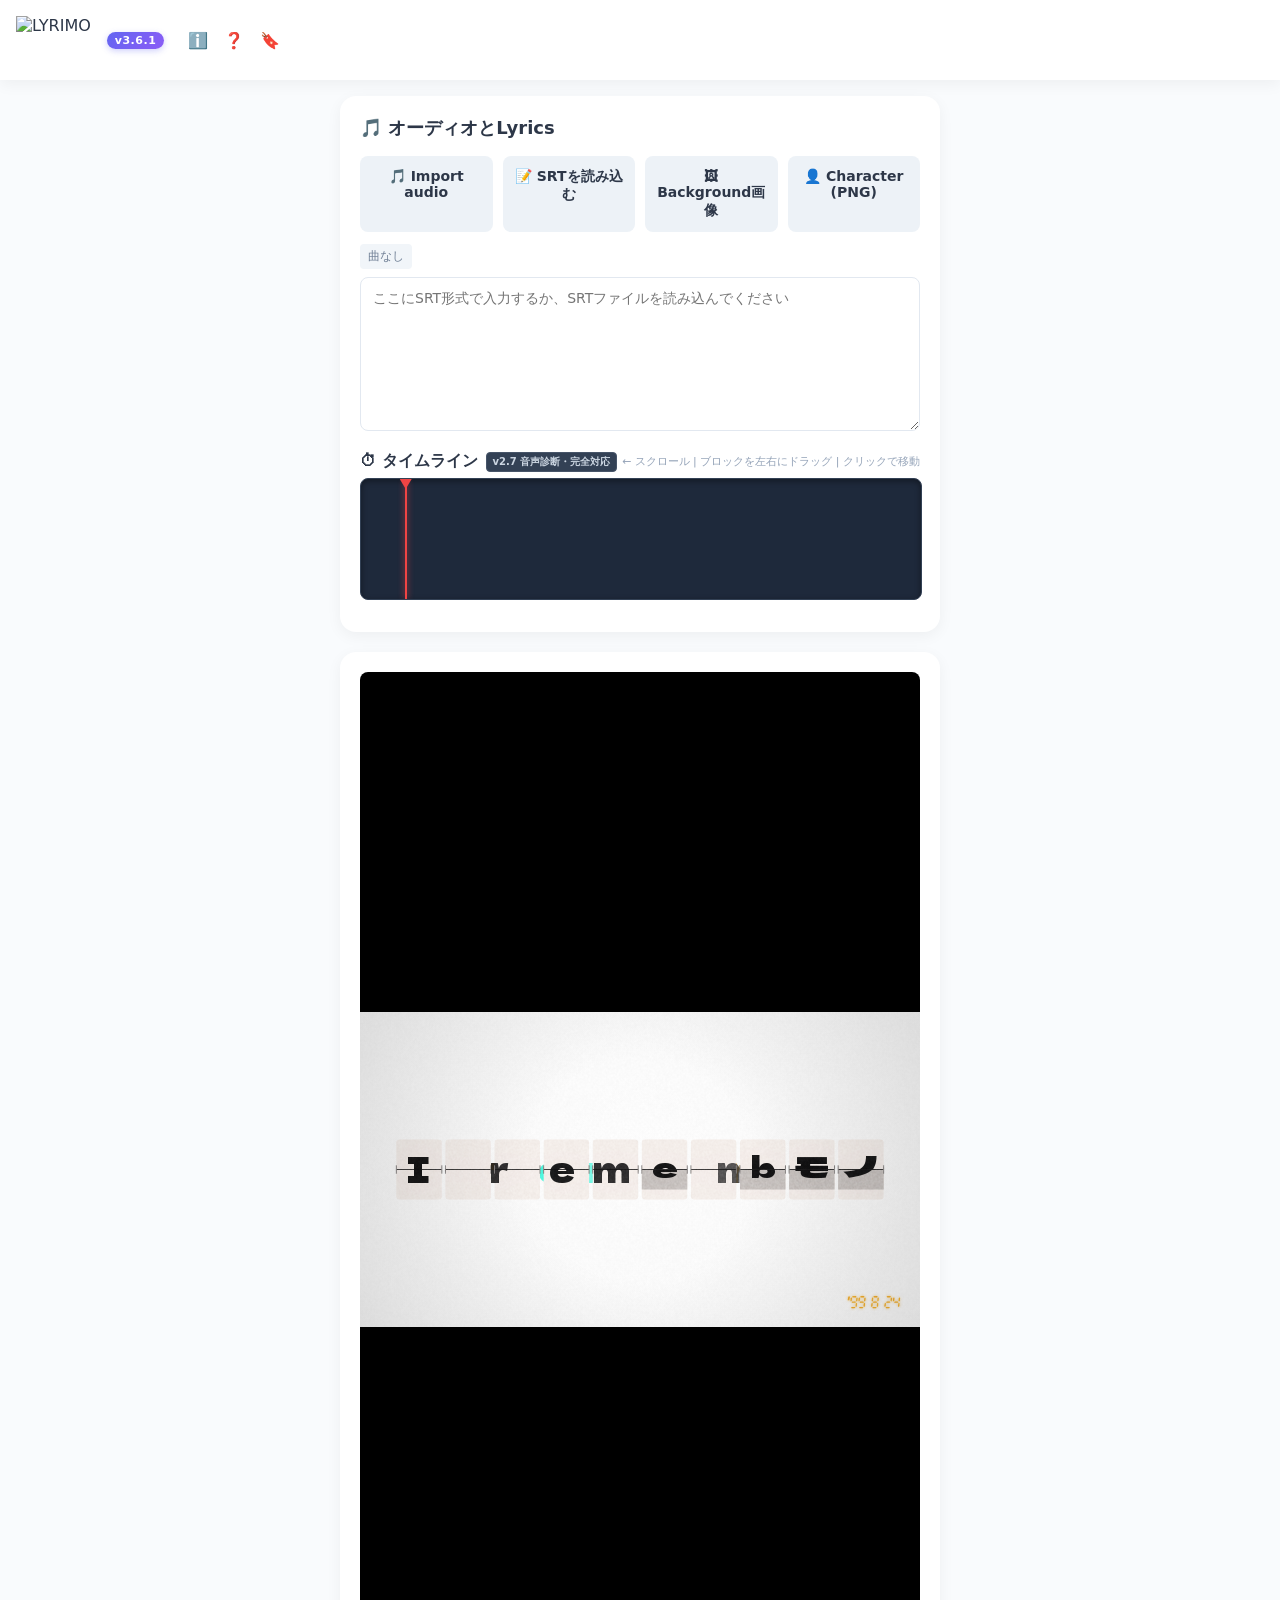
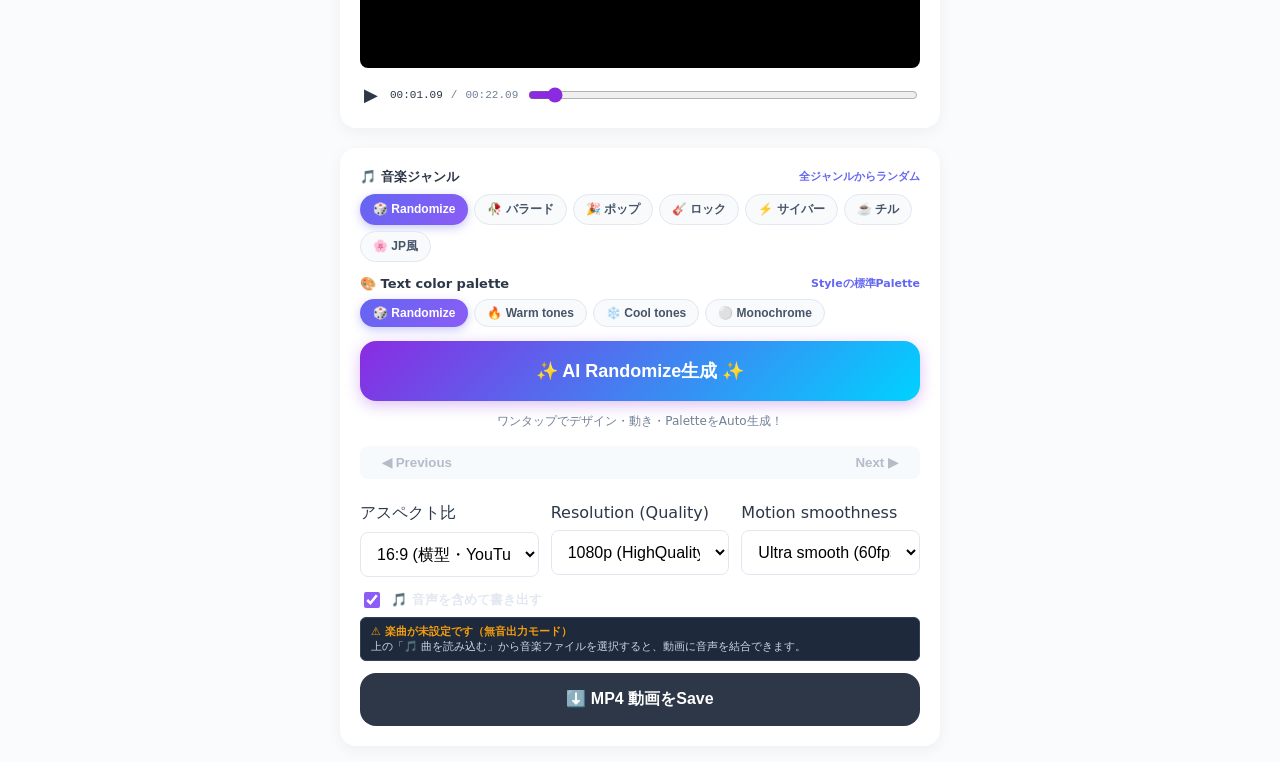
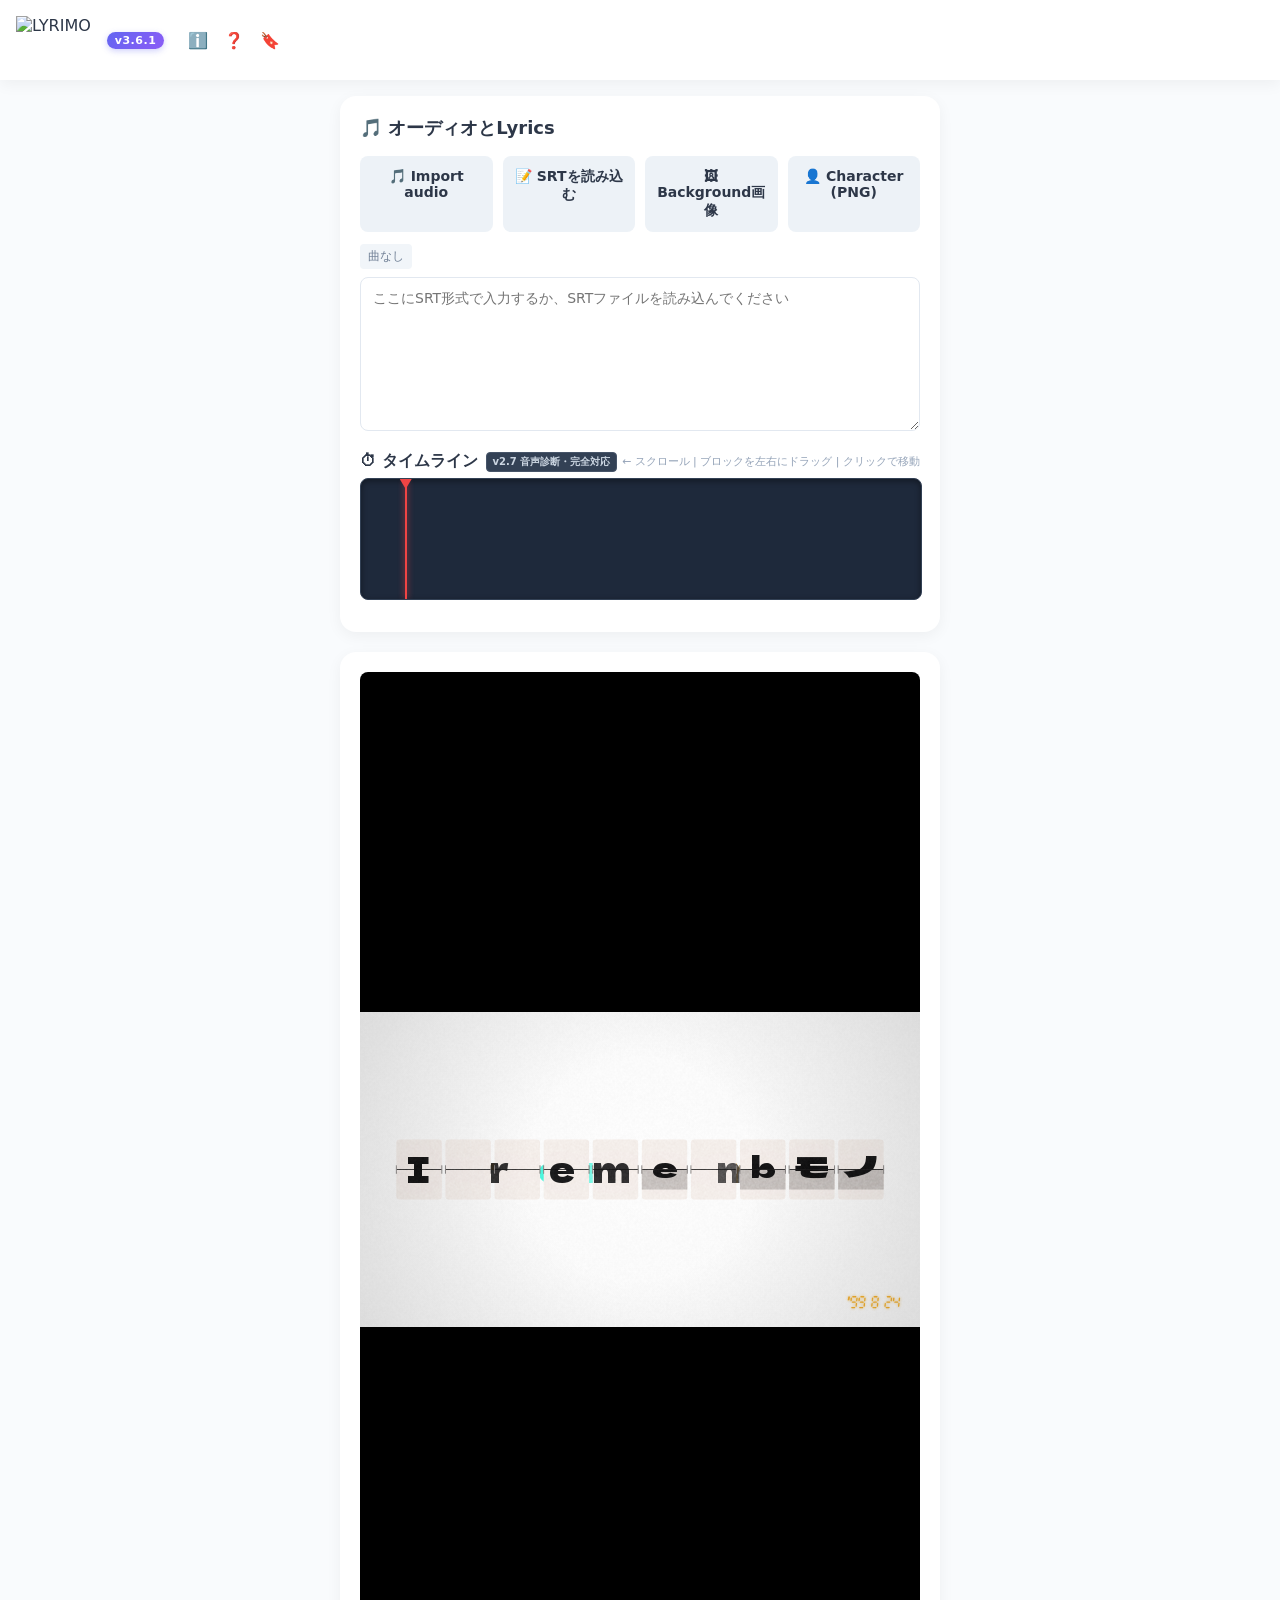
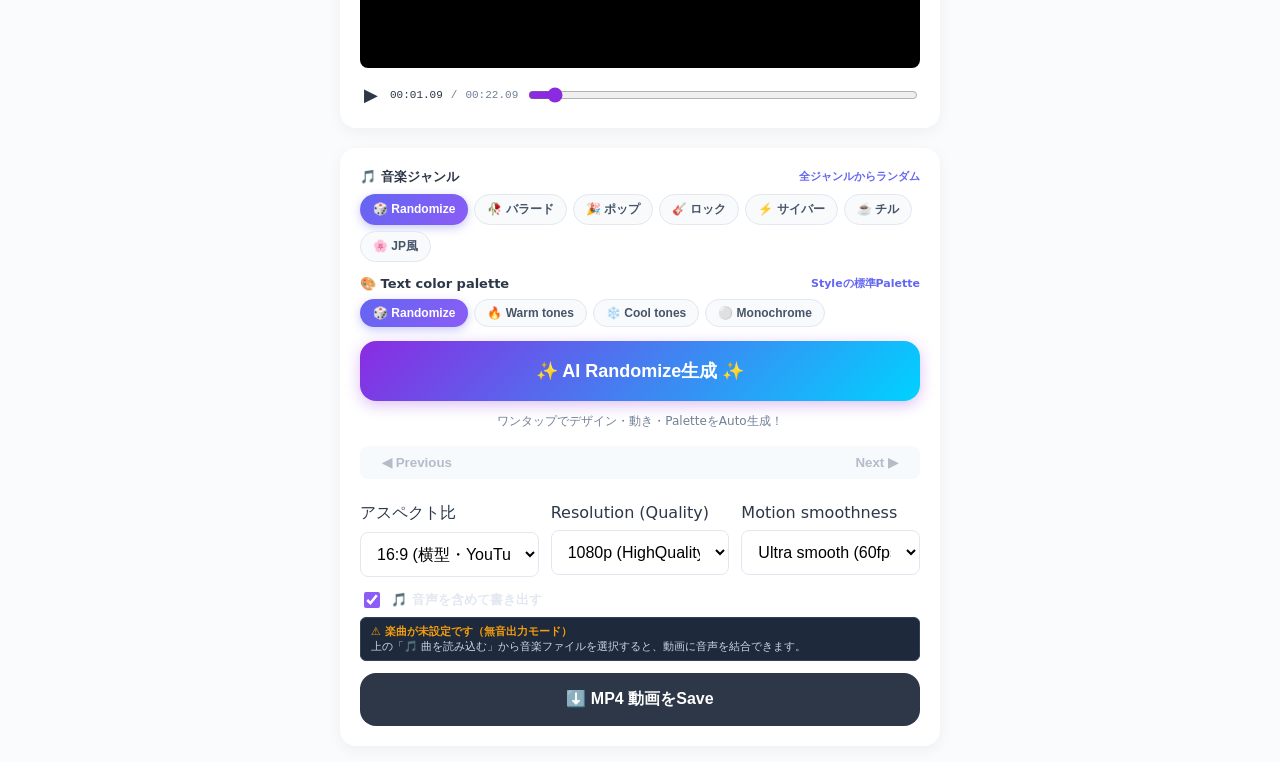
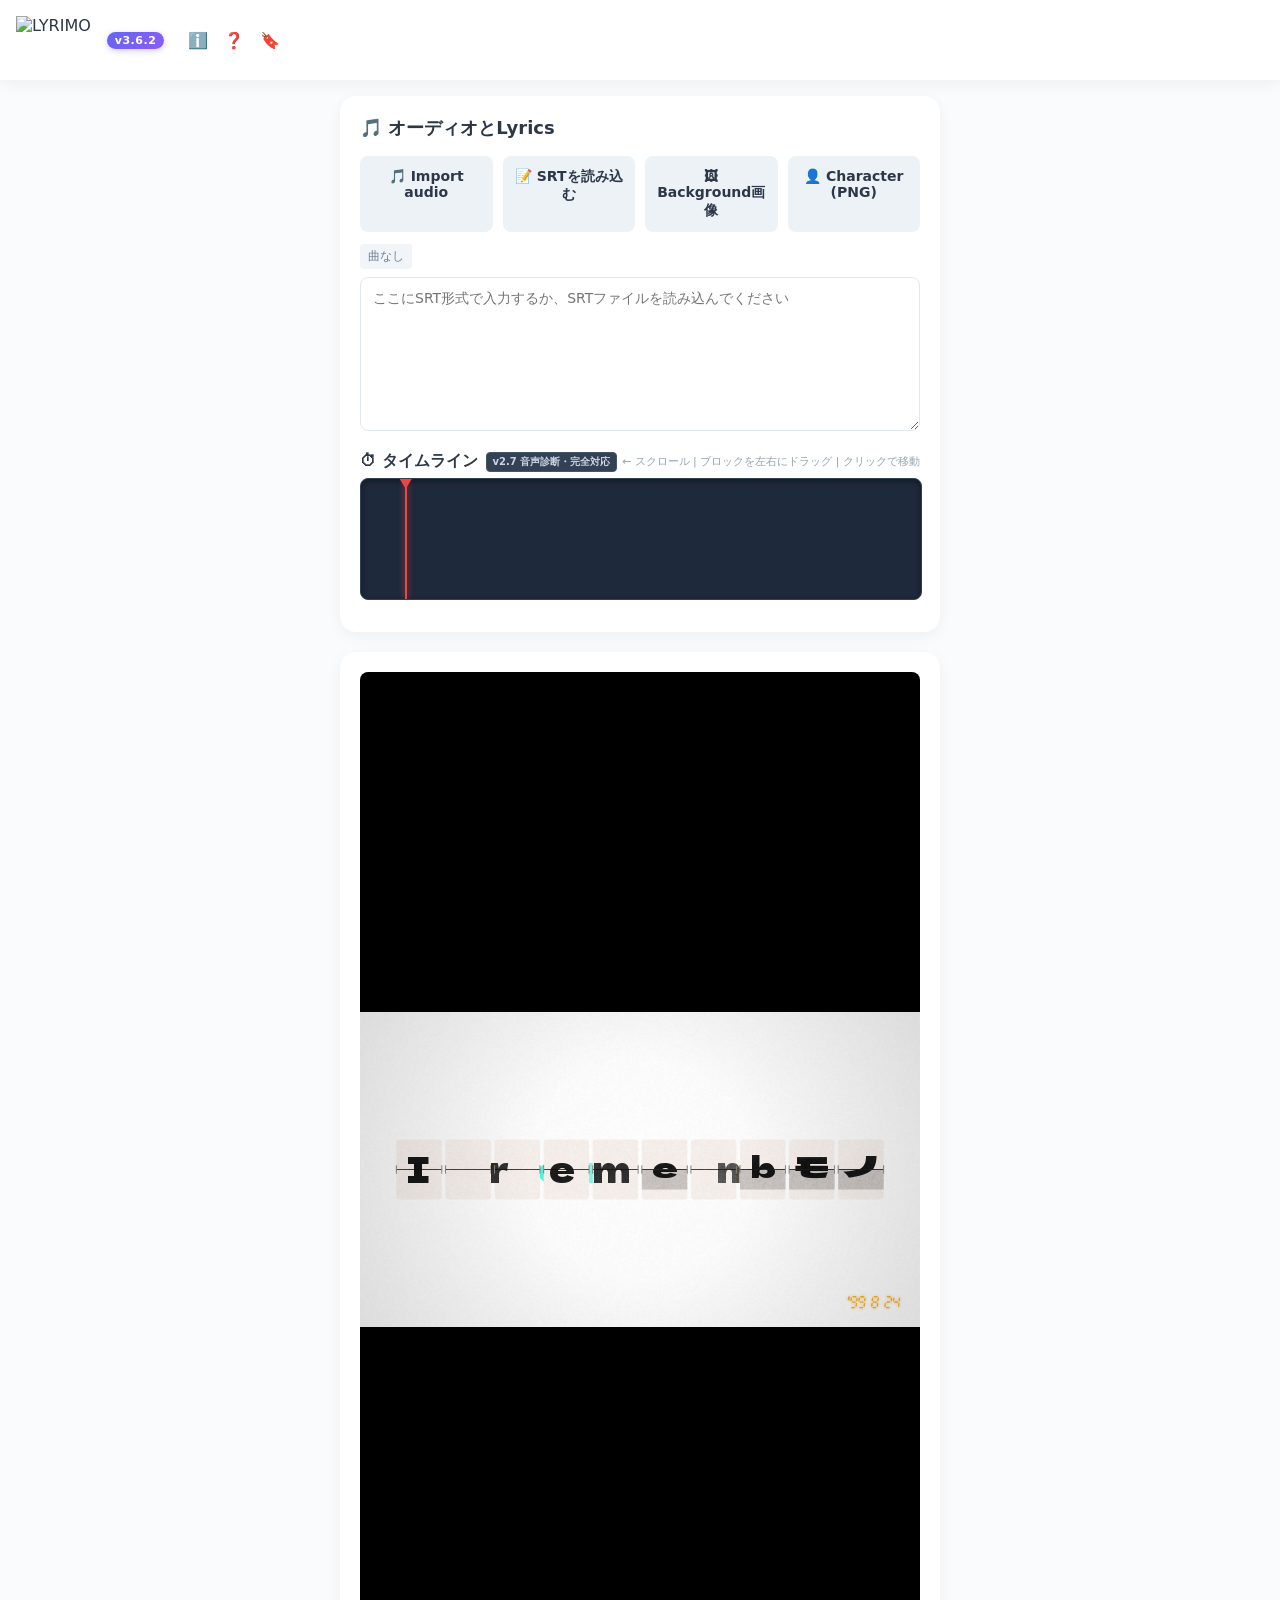
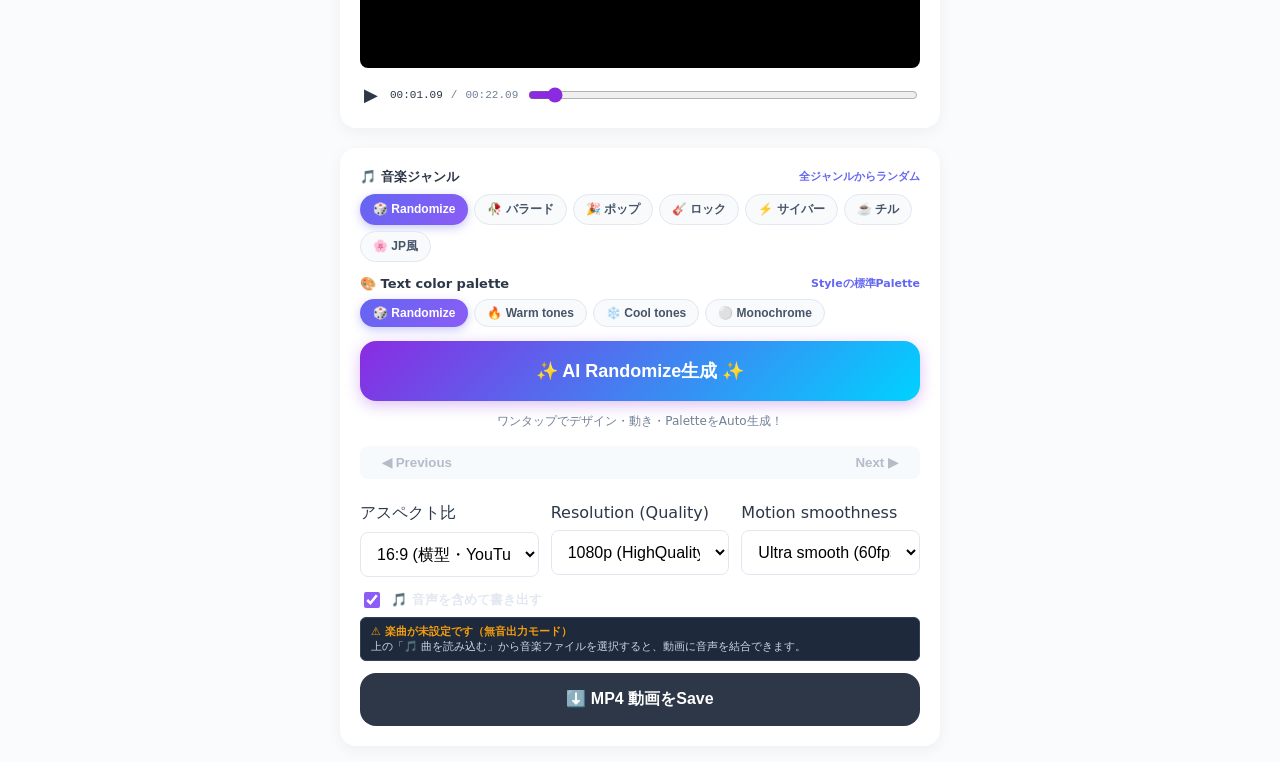
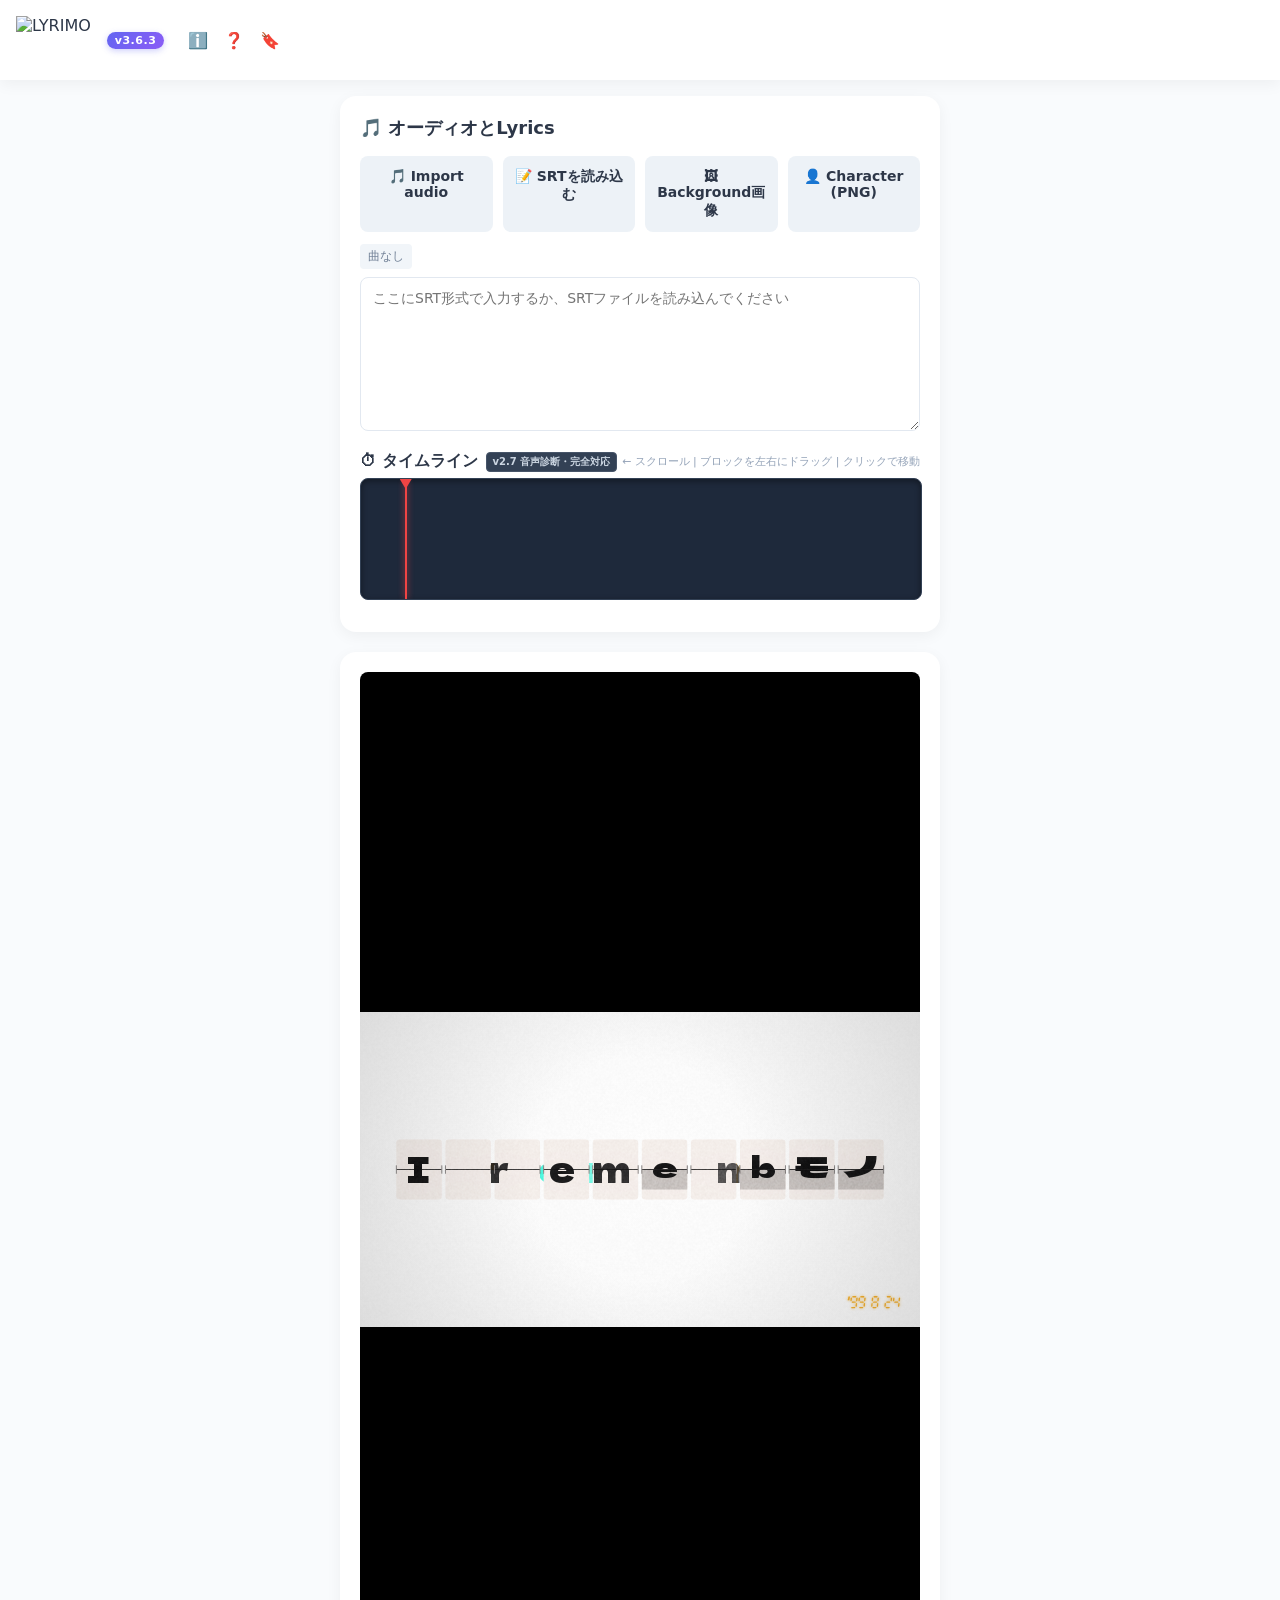
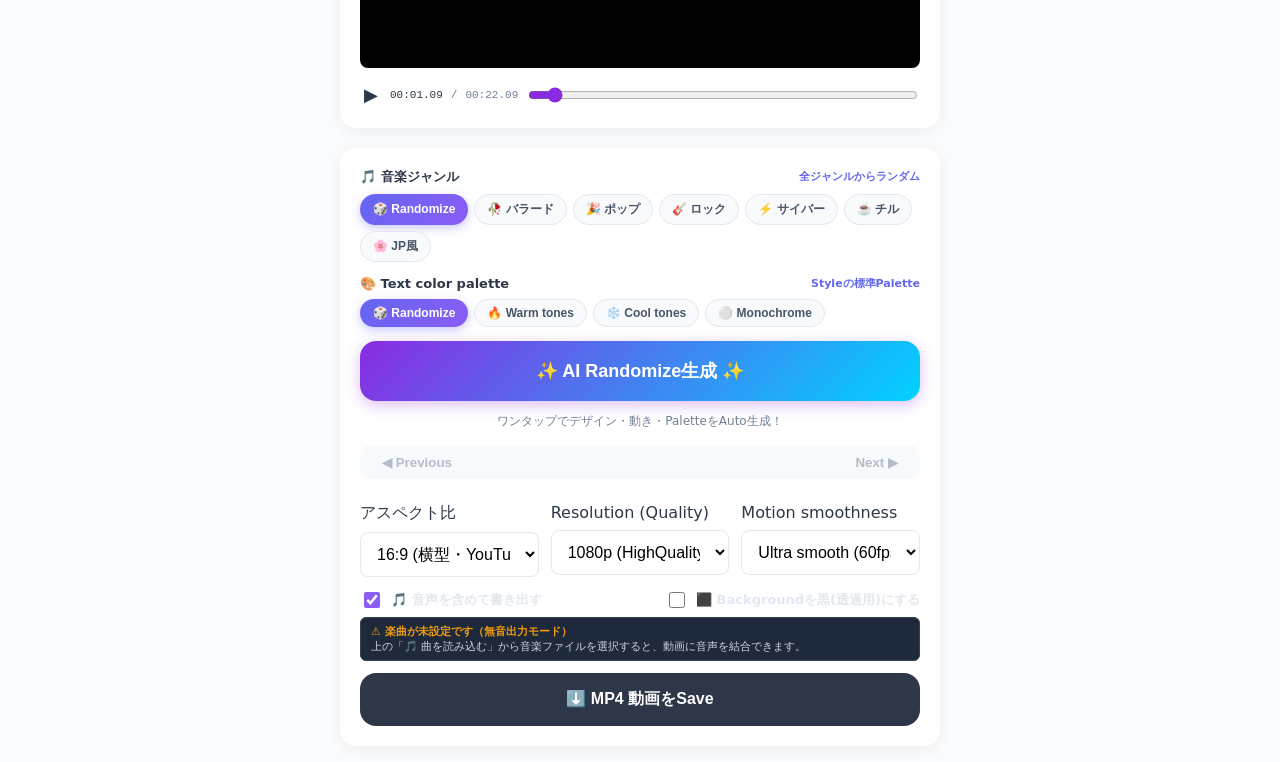
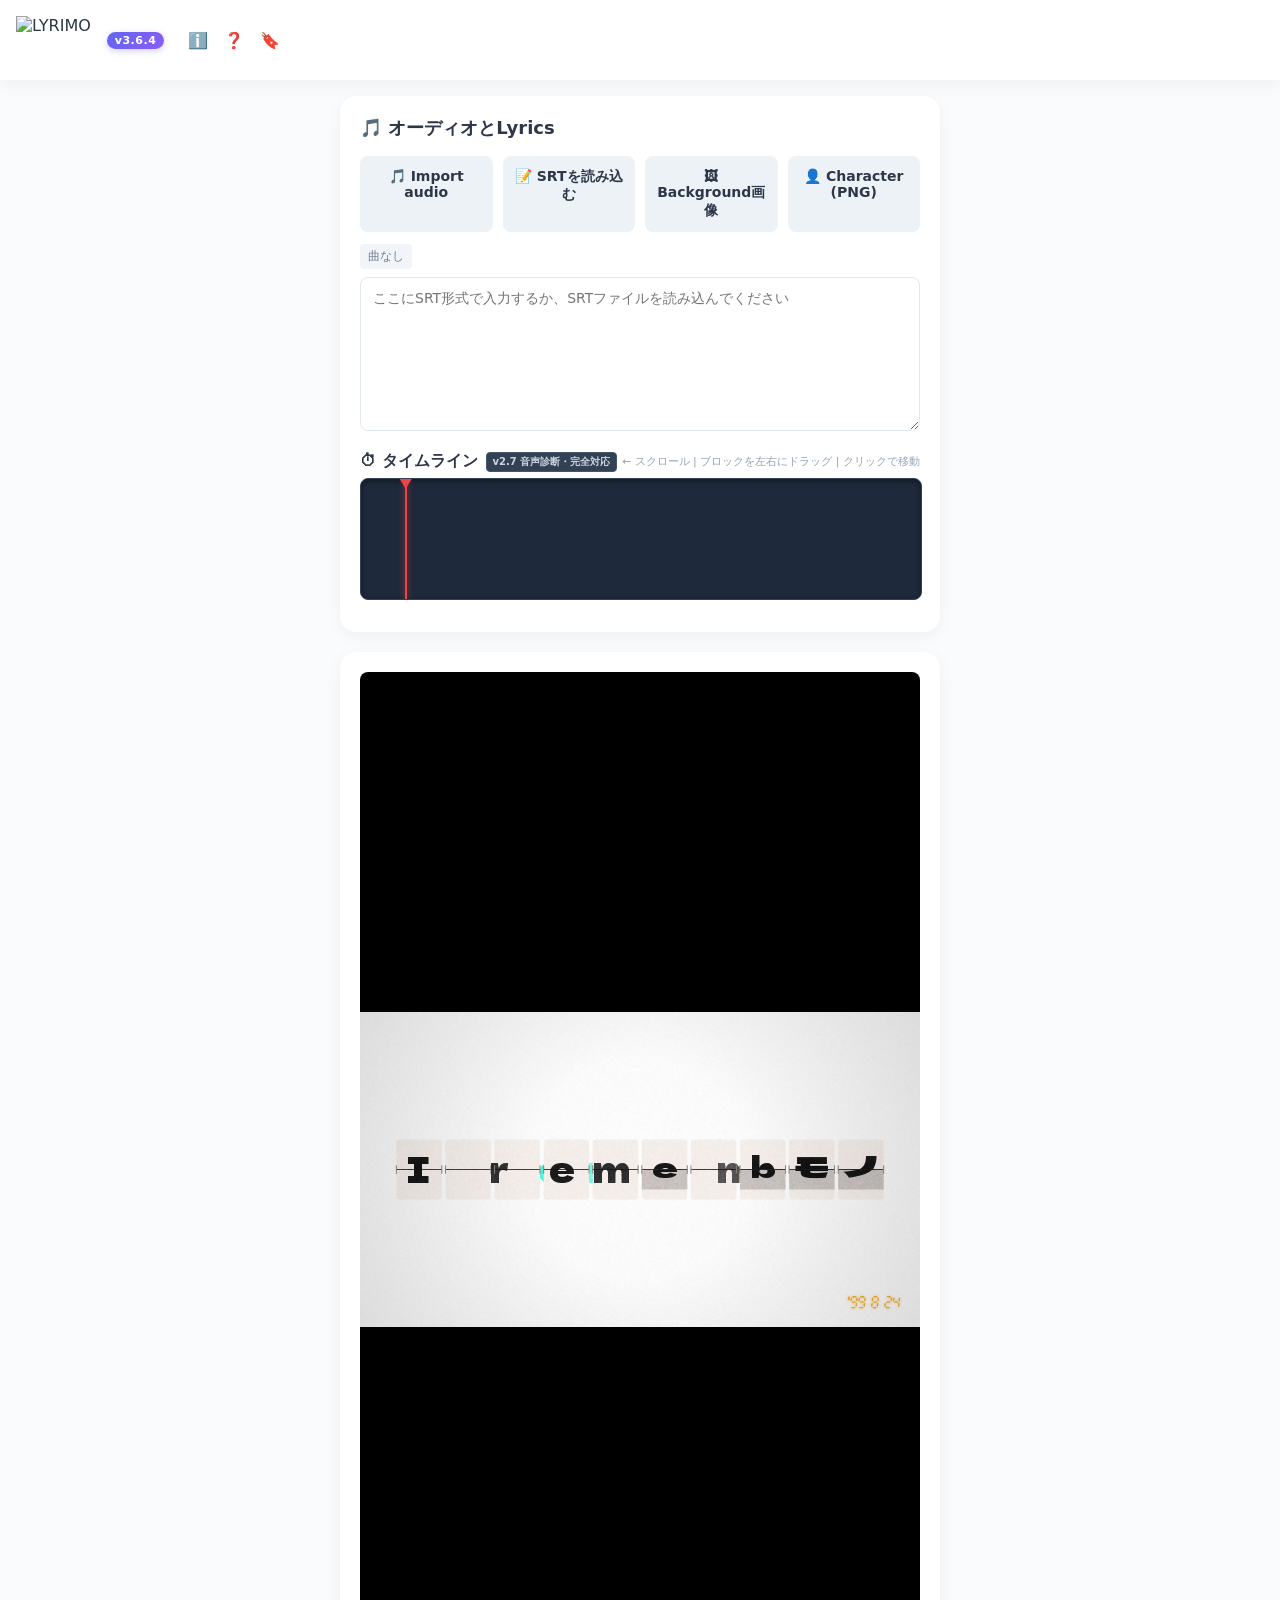
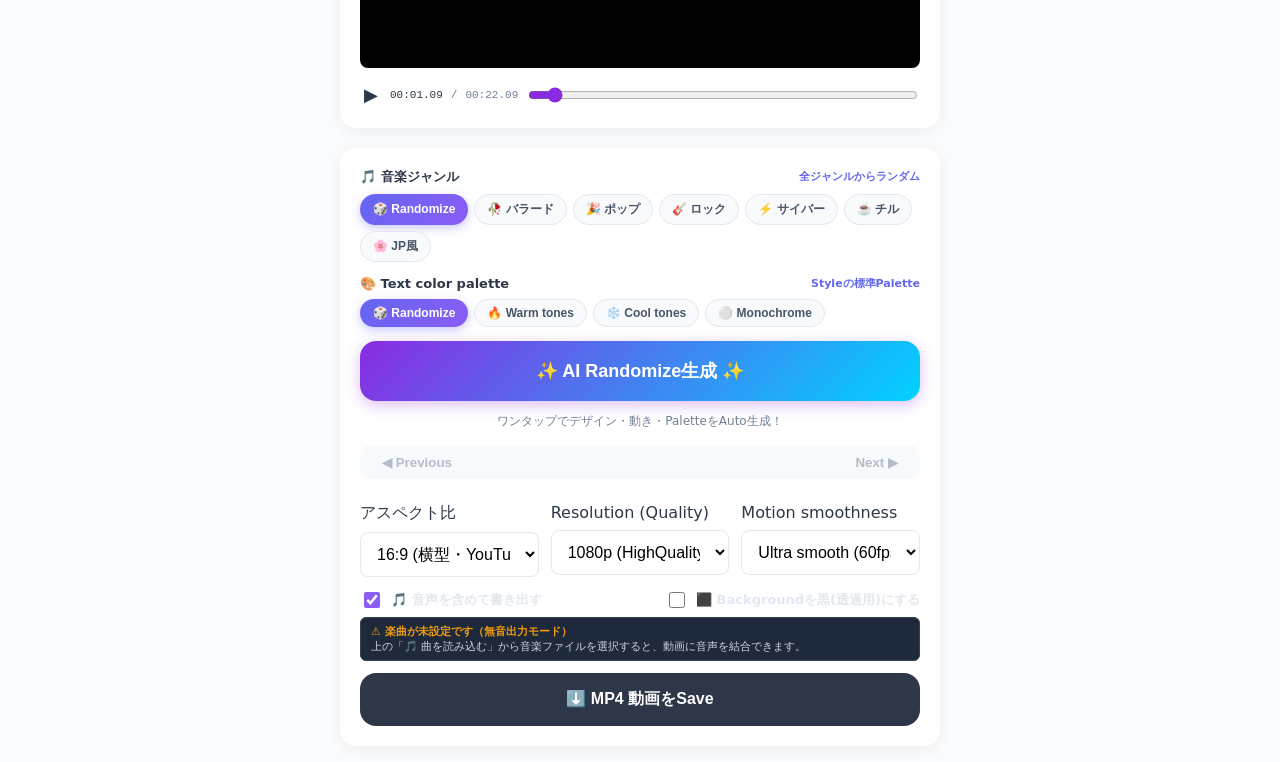
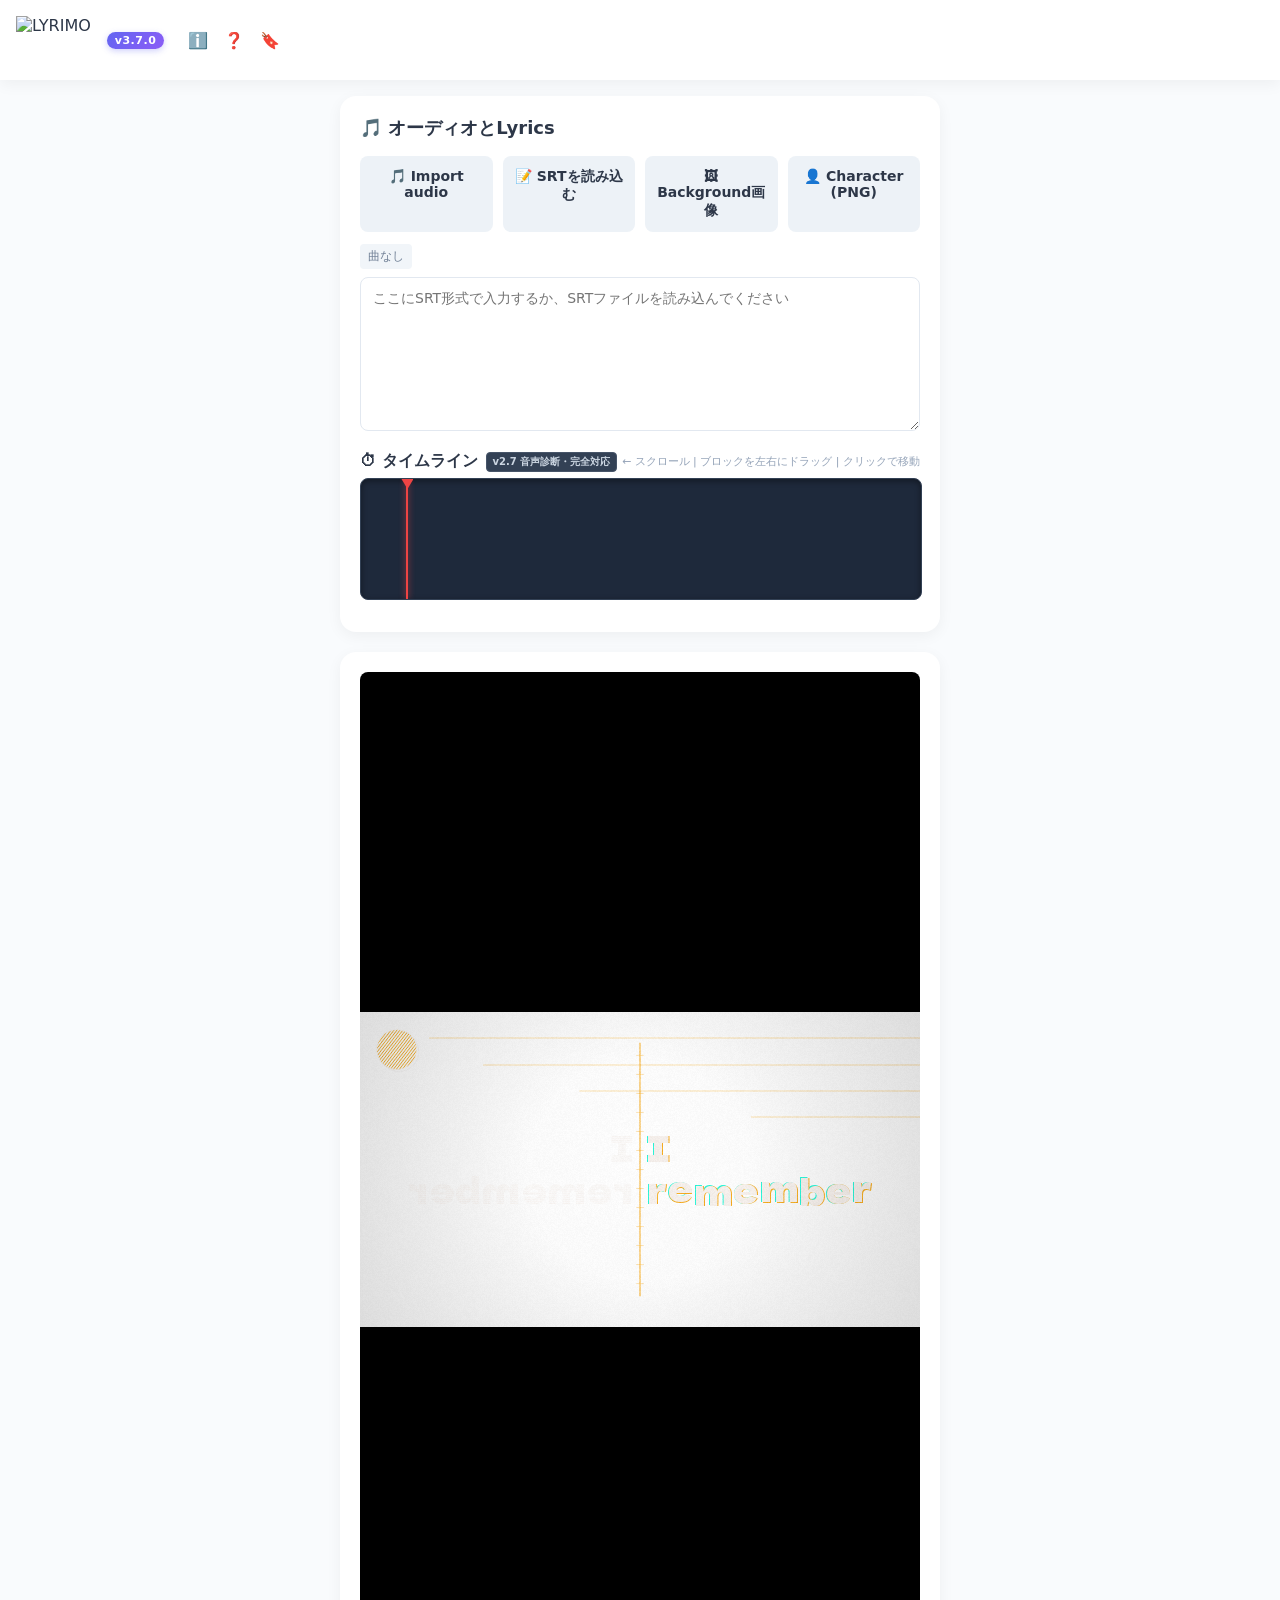
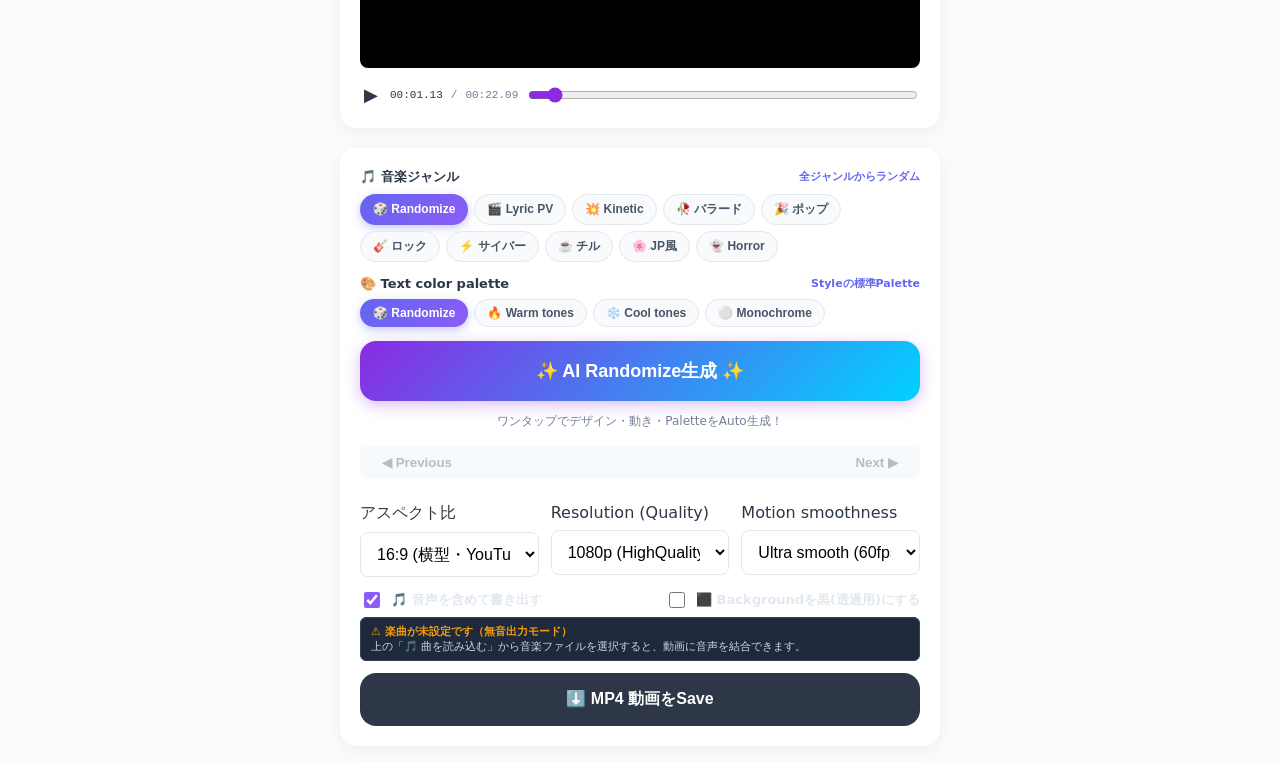
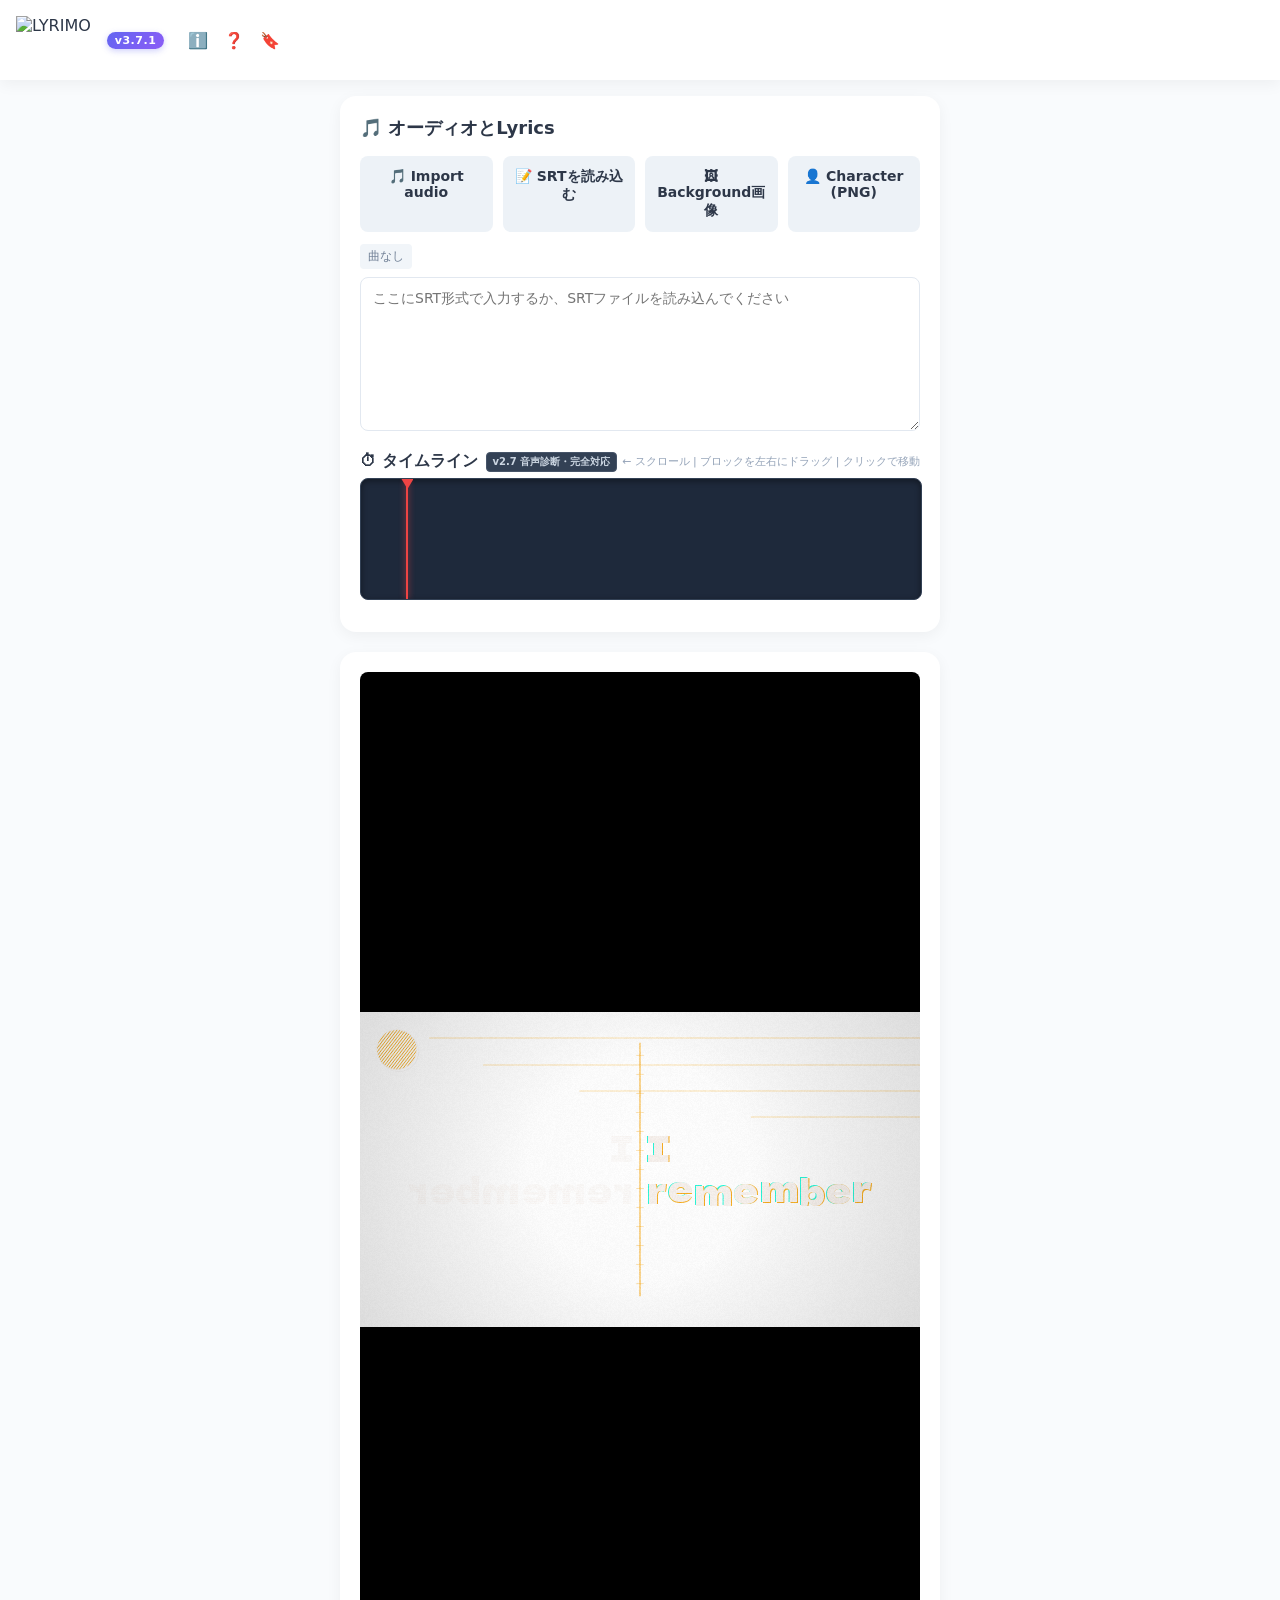
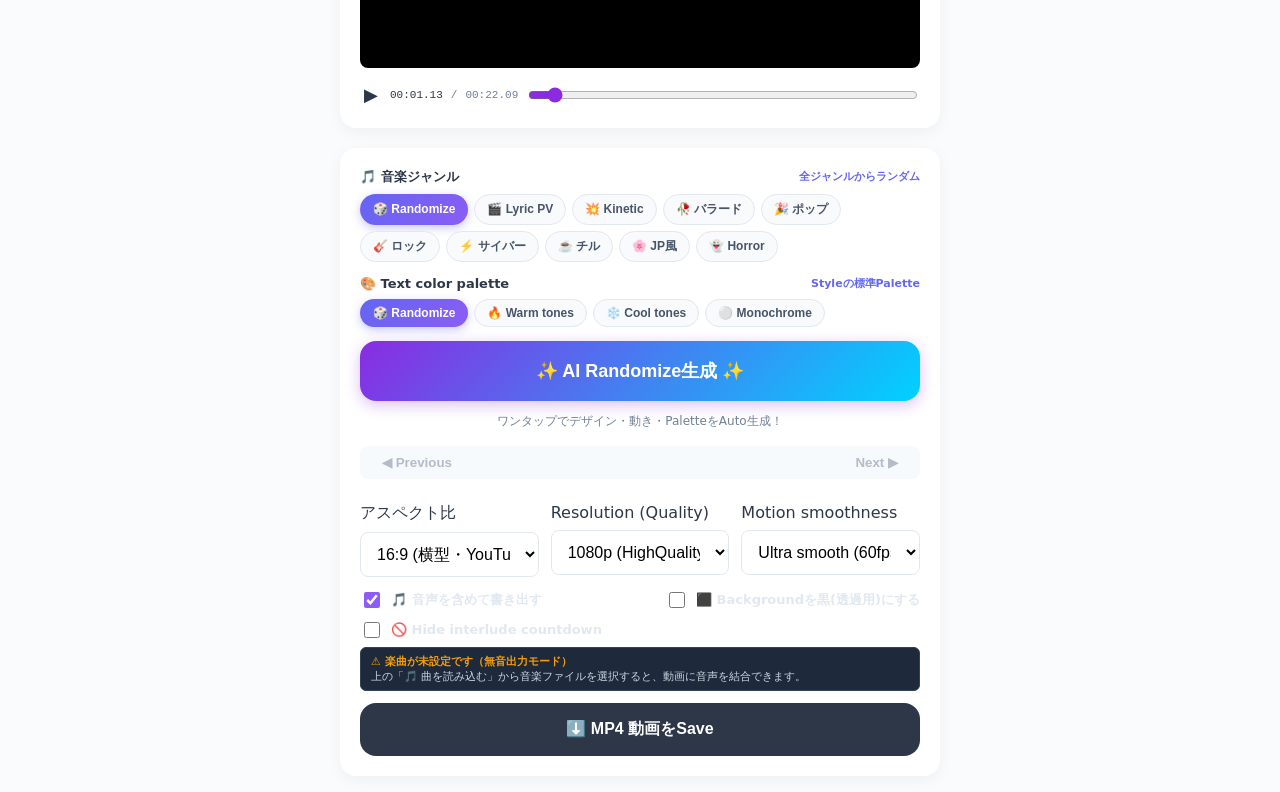
